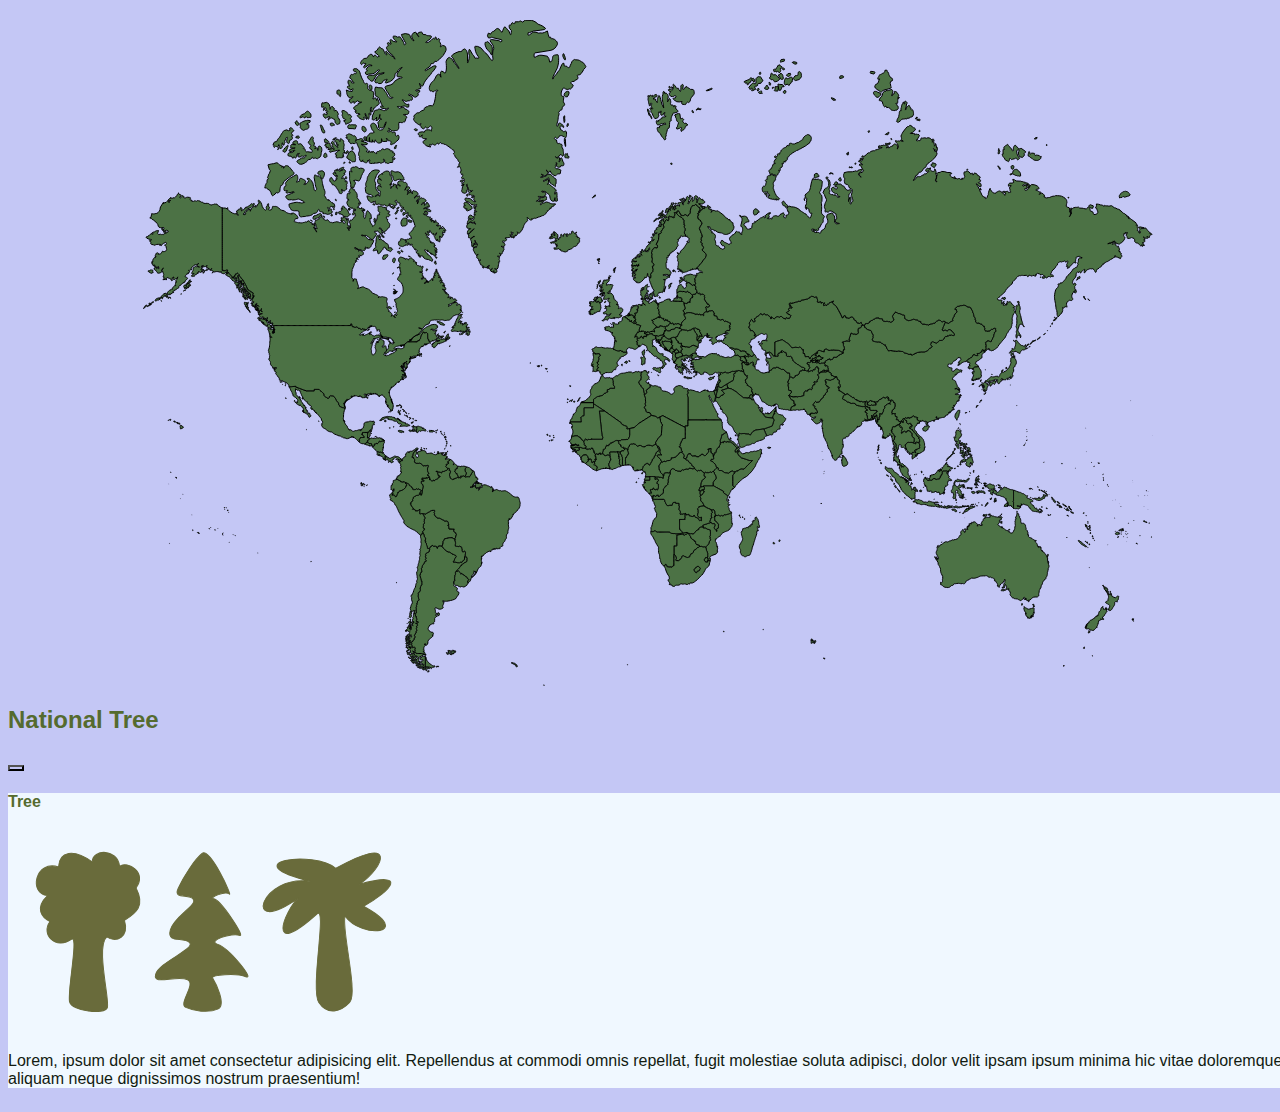
==== world/world.html @ 825cdc4c "tree names" ====
<!DOCTYPE html>
<html lang="en">
<head>
    <meta charset="UTF-8">
    <meta http-equiv="X-UA-Compatible" content="IE=edge">
    <meta name="viewport" content="width=device-width, initial-scale=1.0">
    <title>Trees of the World!</title>
    <link href="https://cdn.jsdelivr.net/npm/bootstrap@5.1.3/dist/css/bootstrap.min.css" rel="stylesheet" integrity="sha384-1BmE4kWBq78iYhFldvKuhfTAU6auU8tT94WrHftjDbrCEXSU1oBoqyl2QvZ6jIW3" crossorigin="anonymous">
    <link rel="stylesheet" href="worldStyle.css" />
</head>
<body>
        <div class="worldMap">
            <?xml version="1.0" encoding="UTF-8" standalone="no"?>
            <!-- Created for MapSVG plugin: http://mapsvg.com -->
            <svg
   xmlns:mapsvg="http://mapsvg.com"
   xmlns:dc="http://purl.org/dc/elements/1.1/"
   xmlns:rdf="http://www.w3.org/1999/02/22-rdf-syntax-ns#"
   xmlns:svg="http://www.w3.org/2000/svg"
   xmlns="http://www.w3.org/2000/svg"
   mapsvg:geoViewBox="-169.110266 83.600842 190.486279 -58.508473"
   class="map">
 
  <path
     d="m 479.68275,331.6274 -0.077,0.025 -0.258,0.155 -0.147,0.054 -0.134,0.027 -0.105,-0.011 -0.058,-0.091 0.006,-0.139 -0.024,-0.124 -0.02,-0.067 0.038,-0.181 0.086,-0.097 0.119,-0.08 0.188,0.029 0.398,0.116 0.083,0.109 10e-4,0.072 -0.073,0.119 z"
     title="Andorra"
     id="AD" />
  <path
     d="m 632.89475,388.8674 0.184,0.251 0.026,1.701 0.042,0.121 -0.098,0.018 -0.11,0.129 -0.129,0.199 -0.177,0.103 -0.142,0.116 -0.134,0.144 -0.12,0.031 -0.155,-0.183 -0.107,-0.187 0.026,-0.041 0.075,-0.013 0.028,-0.097 -0.045,-0.14 -0.105,-0.053 -0.132,-0.004 -0.127,0.063 -0.135,0.124 -0.076,0.133 -0.011,0.267 0.035,0.3 -10e-4,0.146 -0.074,0.181 -0.026,0.266 0.053,0.206 0.048,0.123 0.005,0.104 -0.126,0.328 0.109,0.062 0.361,0.023 0.106,0.222 0.072,0.152 -0.02,0.09 -0.256,0.067 -0.322,0.074 -0.231,-0.021 -0.418,0.1 -0.223,0.154 0.065,0.096 0.077,0.074 0.035,0.203 -0.065,0.288 -0.118,0.279 -0.147,0.348 -0.17,0.399 -0.233,0.6 -0.197,0.471 -0.021,0.339 0.005,0.221 -0.022,0.441 -0.187,0.243 -0.042,0.007 -0.223,-0.029 -0.075,-0.01 -0.213,-0.028 -0.33,-0.043 -0.429,-0.057 -0.507,-0.066 -0.565,-0.075 -0.604,-0.08 -0.625,-0.082 -0.624,-0.082 -0.605,-0.08 -0.565,-0.074 -0.507,-0.067 -0.428,-0.057 -0.33,-0.043 -0.213,-0.028 -0.075,-0.01 -0.236,-0.031 -0.127,-0.164 -0.154,-0.198 -0.155,-0.199 -0.154,-0.199 -0.154,-0.199 -0.154,-0.199 -0.154,-0.199 -0.154,-0.199 -0.154,-0.199 -0.154,-0.2 -0.154,-0.199 -0.155,-0.2 -0.154,-0.2 -0.154,-0.2 -0.154,-0.2 -0.154,-0.2 -0.154,-0.2 -0.104,-0.134 -0.057,-0.151 -0.011,-0.396 0,-0.087 0.104,-0.16 0.05,0.114 0.116,0.155 0.197,-0.038 0.092,0.026 0.068,0.549 0.145,0.195 0.176,0.078 0.597,0.043 0.371,-0.074 0.731,-0.358 0.384,-0.129 1.062,0.022 0.851,0.149 1.325,0.088 0.257,-0.023 0.715,-0.288 0.438,-0.254 0.261,-0.073 0.172,-0.246 0.113,-0.32 0.101,-0.209 0.129,-0.1 0.122,-0.178 0.099,-0.289 0.246,-0.292 0.986,-0.711 0.576,-0.602 0.051,-0.195 0.313,-0.292 0.251,-0.32 1.175,-0.916 0.235,-0.379 0.139,-0.425 0.017,-0.03 0.101,-0.018 0.144,0.064 0.015,0.318 -0.053,0.3 -0.006,0.318 -0.021,0.172 0.109,0.141 0.186,0.061 0.081,-0.007 0.048,-0.071 z m -0.046,1.283 0.017,-0.133 -0.029,-0.069 -0.12,-0.009 -0.05,0.115 -0.017,0.165 0.083,0.014 0.116,-0.083 z m -5.096,2.438 -0.025,0.06 -0.079,-0.005 -0.198,-0.054 -0.064,-0.086 0.124,-0.103 0.055,-0.005 0.079,0.108 0.108,0.085 z m -3.181,0.564 -0.208,0.017 -0.188,-0.116 0.397,-0.155 0.107,-0.07 0.116,-0.143 0.093,0.123 -0.103,0.193 -0.073,0.083 -0.141,0.068 z m -2.008,-0.091 -0.047,0.022 -0.05,-0.165 0.003,-0.052 0.129,-0.075 0.079,0.135 -0.114,0.135 z m 3.679,0.34 10e-4,0.104 -0.285,-0.03 -0.076,0.054 -0.234,-0.03 -0.229,-0.075 0.155,-0.125 0.404,-0.147 0.168,0.134 0.096,0.115 z"
     title="United Arab Emirates"
     id="AE" data-bs-toggle="modal" data-bs-target="#exampleModal" data-backdrop="false" data-bs-country="United Arab Emirates's" data-bs-tree="Ghaf tree (Prosopis cineraria)" class="countryHover" />
  <path
     d="m 685.07675,350.8434 -0.144,0.023 -0.204,-0.084 -0.08,-0.128 -0.034,-0.018 -0.162,0.084 -0.309,0.106 -0.524,0.277 0.012,0.071 0.341,0.281 0.08,0.093 0.042,0.029 -0.309,0.135 -0.664,0.304 -0.437,0.248 -0.104,0.009 -0.264,-0.104 -0.39,-0.124 -0.104,0.002 -0.9,0.021 -0.827,0.046 -0.344,0.06 -0.639,0.057 -0.402,0.02 -0.257,0.096 -0.281,0.126 -0.292,0.082 -0.217,0.027 -0.261,0.118 -0.172,0.234 -0.491,0.346 -0.276,0.167 -0.139,0.189 -0.158,0.018 -0.27,-0.034 -0.209,0.204 -0.231,0.292 -0.423,0.423 -0.225,0.171 -0.134,0.276 0.099,0.143 0.344,0.214 0.154,0.202 0.084,0.16 0.157,0.41 0.1,0.403 0.148,0.174 0.043,0.295 0.038,0.181 -0.081,0.129 -0.074,0.143 0,0.136 0.089,0.14 0.078,0.124 0.043,0.099 -0.053,0.11 -0.157,0.168 -0.08,0.172 -0.174,0.287 -0.272,0.196 -0.18,0.142 -0.191,0.3 -0.316,0.333 -0.133,0.278 -0.139,0.153 -0.143,0.082 0.037,0.15 0.124,0.187 0.205,0.209 -0.009,0.325 -0.01,0.234 0.007,0.283 -0.112,0.238 -0.57,0.228 -0.546,0.1 -0.669,0.006 -0.253,-0.036 -0.202,-0.05 -0.726,-0.256 -0.295,0.151 -0.061,0.369 0.53,0.598 0.217,0.333 0.241,0.556 0.18,0.286 -0.064,0.268 -0.48,0.304 -0.477,0.285 -0.608,0.059 -0.382,0.102 -0.185,0.147 -0.136,0.623 -0.137,0.228 0.003,0.271 -0.129,0.307 -0.195,0.197 -0.137,0.322 0.043,0.609 0.064,1.03 -0.259,0.324 -0.292,0.328 -0.308,0.234 -0.293,0.108 -0.243,-0.04 -0.192,-0.202 -0.114,-0.17 -0.212,-0.142 -0.216,0.029 -0.217,0.13 -0.347,-0.043 -0.296,-0.13 -0.15,0.014 -0.086,0.131 -0.317,0.28 -0.778,0.425 -0.318,0.031 -0.136,0.106 0.054,0.174 0.139,0.142 0.243,0.1 0.012,0.116 -0.214,0.101 -0.183,0.115 -0.403,0.141 -0.465,0.055 -0.48,-0.082 -0.247,-0.187 -0.292,-0.018 -0.266,0.137 -0.275,0.226 -0.3,0.484 -0.08,0.085 -0.081,0.077 -0.196,0.104 -0.281,0.17 -0.141,0.356 -0.169,0.633 0.04,0.34 0.013,0.589 -0.066,0.413 -0.122,0.271 0.024,0.213 0.186,0.242 -0.075,0.157 -0.156,0.174 -0.151,0.097 -0.605,0.183 -0.829,0.249 -0.548,0.16 -0.815,0.238 -0.238,0.058 -0.496,0.021 -0.257,-0.036 -0.348,-0.01 -0.512,0.009 -0.357,0.065 -0.358,0.119 -0.264,0.15 -0.152,0.148 -0.054,0.071 -0.359,-0.122 -1.131,-0.218 -3.063,0.288 -0.289,-0.055 -1.045,-0.337 -1.347,-0.434 -0.833,-0.269 -1.069,-0.352 0.732,-0.87 0.638,-0.76 0.64,-0.764 0.63,-0.755 0.075,-0.265 0.01,-0.519 -0.166,-0.695 -0.267,-0.317 -0.881,-0.128 -0.661,-0.097 -0.721,-0.105 -0.092,-0.039 -0.082,-0.543 0.035,-0.242 -0.047,-0.469 0.007,-0.362 0.104,-0.595 0.006,-0.269 -0.333,-1.161 -0.186,-0.645 -0.19,-0.667 -0.041,-0.213 -0.004,-0.263 0.442,-0.62 0.137,-0.135 0.259,-0.309 0.162,-0.165 -0.028,-0.113 -0.282,-0.065 -0.426,-0.006 -0.227,-0.094 -0.177,-0.169 -0.07,-0.246 0.116,-0.437 -0.116,-0.851 0.237,-0.422 0.204,-0.295 0.692,-0.042 -0.24,-0.334 -0.116,-0.194 -0.074,-0.056 -0.028,-0.089 0.037,-0.09 0.177,-0.034 0.12,-0.112 0.195,-0.157 0.102,-0.068 0.018,-0.191 0.093,-0.134 0.14,-0.169 0.111,-0.192 -0.028,-0.225 0.102,-0.27 0.047,-0.17 0.074,-0.147 -0.065,-0.214 -0.056,-0.181 -0.018,-0.215 0.111,-0.057 0.14,-0.079 0.027,-0.17 0.074,-0.215 0.056,-0.171 0.093,-0.135 0.01,-0.137 -0.056,-0.227 0.231,-0.034 0.093,0.125 0.124,0.162 0.339,0.302 0.22,0.088 0.277,0.044 0.341,-0.041 0.272,-0.057 0.128,0.015 0.297,0.219 0.347,0.307 0.111,0.137 0.052,0.209 0.102,0.062 0.222,-0.207 0.214,-0.068 0.197,0.039 0.217,0.023 0.218,-0.076 0.097,-0.055 0.379,-0.268 0.344,-0.204 0.214,-0.125 0.077,-0.42 0.099,-0.239 0.141,-0.139 -0.052,-0.173 -0.059,-0.132 -0.06,-0.179 0.06,-0.095 0.137,-0.042 0.344,0 0.605,-0.189 0.504,-0.189 0.466,-0.154 0.212,-0.025 0.201,0.026 0.092,-0.045 0.025,-0.147 0.114,-0.155 0.259,-0.126 0.487,-0.267 0.43,-0.397 0.153,-0.302 0.104,-0.441 0.201,-0.682 0.222,-0.749 0.082,-0.331 0.094,-0.255 0.38,-0.215 0.388,-0.156 0.601,-0.031 0.705,-0.016 0.149,-0.411 0.093,-0.35 0.117,-0.181 0.171,-0.147 0.06,-0.029 0.38,0.215 0.583,0.329 0.679,0.164 0.341,0.082 0.142,-0.013 0.857,-0.08 0.677,0.128 0.355,0.35 0.349,0.089 0.342,-0.169 0.212,-0.031 0.082,0.109 0.17,0.046 0.26,-0.017 0.15,0.097 0.016,0.097 0.02,0.112 0.192,0.266 0.347,0.323 0.308,0.078 0.405,-0.251 0.137,0.029 0.067,-0.081 0.041,-0.183 0.245,-0.172 0.448,-0.161 0.254,-0.144 0.091,-0.119 0.151,-0.034 0.165,0.036 0.118,-0.045 0.041,-0.113 0.047,-0.049 0.084,-0.04 0.075,-0.02 0.136,0.031 0.251,0.206 0.366,0.38 0.238,0.174 0.109,-0.029 0.14,-0.117 0.171,-0.202 0.042,-0.292 -0.085,-0.381 0.058,-0.308 0.203,-0.234 0.375,-0.144 0.547,-0.055 0.336,0.033 0.124,0.121 0.168,0.066 0.211,0.013 0.194,-0.137 0.175,-0.289 0.01,-0.357 -0.155,-0.427 0.042,-0.136 0.067,-0.059 0.21,-0.155 0.293,-0.321 0.283,-0.414 0.273,-0.508 0.337,-0.314 0.401,-0.121 0.486,0.138 0.573,0.396 0.215,0.486 -0.14,0.577 -0.012,0.316 0.116,0.059 0.196,-0.016 0.275,-0.09 0.18,-0.005 0.085,0.082 -0.005,0.162 -0.096,0.243 -0.115,0.681 -0.071,0.588 -0.071,0.577 -0.061,0.506 0.109,0.394 0.166,0.594 0.187,0.392 0.191,0.125 0.192,0.045 0.191,-0.035 0.393,-0.252 0.593,-0.468 0.576,-0.288 0.838,-0.162 0.281,-0.503 0.388,-0.333 0.886,-0.495 0.481,-0.19 0.277,-0.032 0.346,0.089 0.079,0.032 0.068,0.024 0.179,0.041 0.037,0.151 -0.047,0.163 -0.191,0.134 -0.061,0.104 0.073,0.078 0.27,0.027 0.559,-0.181 0.362,-0.116 0.251,-0.046 0.101,-0.151 0.158,-0.152 0.251,-0.011 0.269,0.081 0.223,0.047 0.379,-0.043 0.2,0.132 0.28,0.249 0.126,0.155 z"
     title="Afghanistan"
     id="AF" data-bs-toggle="modal" data-bs-target="#exampleModal" data-backdrop="false" data-bs-country="Afghanistan's" data-bs-tree="Mulberry (Morus nigra)" class="countryHover" />
  <path
     d="m 301.68975,414.7024 -0.09,0.116 -0.313,-0.047 -0.063,-0.145 -0.014,-0.102 0.196,-0.207 0.221,0.088 0.085,0.098 0.063,0.02 -10e-4,0.083 -0.024,0.061 -0.06,0.035 z m -0.087,-1.572 -0.042,0.077 -0.229,-0.139 -0.07,-0.261 0.007,-0.055 0.039,-0.029 0.091,0.05 0.121,0.019 0.077,0.085 0.006,0.253 z"
     title="Antigua and Barbuda"
     id="AG" data-bs-toggle="modal" data-bs-target="#exampleModal" data-backdrop="false" data-bs-country="Antigua and Barbuda's" data-bs-tree="Whitewood (Bucida buceras)" class="countryHover" />
  <path
     d="m 298.08375,411.2344 -0.446,0.148 0.018,-0.085 0.358,-0.203 0.13,0.014 z"
     title="Anguilla"
     id="AI" />
  <path
     d="m 531.20475,331.4604 0.111,0.086 0.231,0.374 0.153,0.33 0.303,0.114 0.168,0.128 0.217,0.195 0.104,0.195 0.148,0.597 0.017,0.36 -0.043,0.164 -0.036,0.043 -0.135,0.584 0.032,0.297 -10e-4,0.196 -0.114,0.077 -0.076,0.123 0.123,0.484 -0.015,0.207 0.006,0.236 0.221,0.538 0.131,0.166 0.116,0.079 0.15,0.494 0.088,0.085 0.363,-0.047 0.178,0.055 0.071,0.117 0.016,0.08 -0.024,0.276 0.09,0.212 0.121,0.218 0,0.133 -0.082,0.218 -0.145,0.253 -0.192,0.098 -0.212,0.082 -0.102,0.197 -0.051,0.209 -0.095,0.155 -0.058,0.17 -0.091,0.346 -0.021,0.125 -0.143,0.127 -0.222,0.052 -0.2,0.011 -0.134,0.059 -0.069,0.118 -0.127,0.095 -0.076,0.042 0,0.105 0.092,0.219 0.105,0.178 0.003,0.142 -0.052,0.04 -0.163,-0.018 -0.034,0.052 -0.018,0.16 -0.043,0.135 -0.067,0.083 -0.116,0.09 -0.213,-0.029 -0.2,-0.136 -0.104,-0.042 -0.06,0.004 -0.016,-0.333 -0.087,-0.259 -0.316,-0.625 -1.031,-0.608 -0.243,-0.274 -0.106,-0.231 -0.107,-0.218 0.102,-0.006 0.101,0.055 0.129,0.067 0.053,-0.109 -0.056,-0.239 -0.266,-0.558 -0.02,-0.154 0.13,-0.468 0.217,-0.527 -0.014,-0.64 0.067,-0.485 -0.075,-0.315 -0.036,-0.386 0.159,-0.515 0.137,-0.127 0.084,-0.164 0.005,-0.55 -0.307,-0.258 -0.353,-0.048 0.008,-0.187 0.044,-0.297 -0.025,-0.099 0.026,-0.17 -0.086,-0.226 -0.14,-0.164 0.135,-0.289 0.198,-0.351 0.184,-0.278 0.223,-0.29 0.149,-0.278 0.159,-0.241 0.138,-0.073 0.068,0.051 0.037,0.105 -0.009,0.31 0.047,0.107 0.095,0.079 0.201,-0.039 0.222,-0.077 0.3,-0.164 z"
     title="Albania"
     id="AL" data-bs-toggle="modal" data-bs-target="#exampleModal" data-backdrop="false" data-bs-country="Albania's" data-bs-tree="Olive (Olea europaea)" class="countryHover" />
  <path
     d="m 605.37075,344.8974 -0.485,-0.021 -0.414,0.156 -0.156,-0.031 -0.104,-0.277 -0.089,-0.225 -0.264,-0.579 0.071,-0.237 -0.147,-0.137 -0.354,-0.247 -0.091,-0.102 0.05,-0.141 0.035,-0.257 -0.034,-0.208 -0.096,-0.063 -0.177,-0.004 -0.215,0.052 -0.432,0.201 -0.3,-0.128 -0.173,-0.129 -0.101,-0.108 -0.225,0.09 -0.055,-0.043 -0.012,-0.268 -0.068,-0.145 -0.135,-0.169 -0.126,-0.081 -0.461,0.167 -0.277,0.057 -0.097,-0.156 -0.487,-0.514 -0.451,-0.395 -0.31,-0.163 -0.312,0.017 -0.484,0.079 -0.178,-0.033 -0.422,-0.172 -0.352,-0.205 0.048,-0.085 0.074,-0.062 -0.089,-0.267 -0.196,-0.43 0.021,-0.135 -0.062,-0.186 -0.068,-0.141 0.276,-0.337 0.126,-0.271 0.028,-0.265 -0.074,-0.275 -0.182,-0.499 -0.112,-0.145 -0.208,-0.136 -0.175,-0.222 -0.044,-0.157 0.147,-0.031 0.429,-0.004 0.416,-0.054 0.326,-0.104 0.472,-0.087 0.194,-0.078 0.227,-0.037 0.689,0.083 0.258,-0.064 0.776,-0.012 0.02,-0.033 -0.105,-0.106 10e-4,-0.04 0.462,-0.067 0.072,-0.05 0.06,0.168 0.174,0.187 0.189,0.075 0.102,0.103 0.005,0.078 -0.335,0.095 -0.023,0.047 0.022,0.046 0.1,0.023 0.47,0.234 0.268,0.005 0.141,0.071 0.07,0.14 0.224,0.19 0.179,0.184 0.011,0.063 -0.034,0.093 -0.5,0.359 -0.063,0.124 -0.008,0.131 0.219,0.389 0.323,0.424 0.466,0.322 0.643,0.349 0.008,0.216 -0.102,0.256 -0.087,0.174 -0.04,0.118 -0.078,0.049 -0.64,-0.011 -0.096,0.042 -0.042,0.05 -0.003,0.042 0.23,0.078 0.359,0.273 0.207,0.265 0.215,0.116 0.241,0.211 0.193,0.196 0.301,0.254 0.335,-0.083 0.448,0.226 0.019,0.153 -0.028,0.137 -0.282,0.149 -0.035,0.062 0,0.052 0.037,0.073 0.165,0.122 0.195,0.181 0.219,0.27 -0.098,0.081 -0.205,0.012 -0.159,-0.033 -0.056,0.055 0.003,0.088 0.208,0.205 0.041,0.149 -0.009,0.259 0.014,0.329 z m -4.117,-7.736 0.014,-0.099 -0.021,-0.089 -0.075,-0.028 -0.092,0.023 -0.007,0.099 0.028,0.094 0.093,0.042 0.06,-0.042 z m 1.484,1.519 -0.107,0.061 -0.1,-0.027 0,-0.152 0.072,-0.061 0.083,0.003 0.079,0.055 -0.027,0.121 z"
     title="Armenia"
     id="AM" />
  <path
     d="m 511.58375,475.8564 -0.043,0.045 -0.308,0.124 -0.331,0.116 -0.435,0.472 -0.22,0.204 -0.064,0.051 -0.199,0.113 -0.144,0.097 0.005,0.053 0.096,0.062 0.098,0.102 -0.01,0.771 -0.042,0.76 -0.054,0.064 -0.276,0.025 -0.367,0.053 -0.117,0.034 -0.041,-0.075 -0.123,-0.278 0.069,-0.264 0.074,-0.197 -0.083,-0.401 -0.187,-0.357 -0.198,-0.453 -0.061,-0.087 0.167,-0.146 0.251,-0.32 0.105,-0.166 0.291,-0.037 0.108,-0.116 0.077,-0.186 0.03,-0.108 0.328,-0.088 0.394,-0.157 0.218,-0.172 0.221,-0.11 0.14,-0.004 0.092,0.045 0.253,0.298 0.215,0.188 0.071,0.045 z m 30.573,17.559 0.062,0.372 0.061,0.517 0.043,0.372 0.044,0.167 0.015,0.089 -0.049,0.096 -0.04,0.223 -0.079,0.198 -0.044,0.138 0.037,0.254 -0.03,0.364 -0.031,0.385 -0.01,0.371 0.105,0.664 -0.015,0.204 -0.131,0.348 -0.099,0.264 -0.064,0.306 -0.012,0.16 0.24,0.452 -0.014,0.09 -0.184,0.028 -0.152,0.008 -0.582,0 -0.834,0 -0.834,0 -0.834,0 -0.767,0 -0.734,0 -0.647,0 0,0.446 0,0.92 0,0.921 0,0.922 0,0.924 0,0.925 0,0.926 0,0.927 0,0.929 0,0.671 0.169,0.892 0.31,0.972 0.121,0.09 0.312,0.179 0.433,0.366 0.243,0.277 0.494,0.481 0.657,0.614 0.633,0.551 0.559,0.486 -0.877,0.171 -1.247,0.242 -0.841,0.164 -1.021,0.199 -0.68,0.125 -0.847,0.155 -0.135,-0.003 -0.227,-0.107 -0.49,-0.021 -0.576,0.148 -0.457,0.04 -0.338,-0.068 -0.33,-0.129 -0.322,-0.191 -0.557,-0.07 -0.793,0.052 -0.764,-0.037 -0.736,-0.126 -0.526,-0.05 -0.317,0.027 -0.34,-0.041 -0.363,-0.109 -0.303,-0.185 -0.364,-0.39 -0.285,-0.372 -0.074,-0.053 -0.09,-0.057 -0.089,-0.017 -0.808,-0.01 -0.767,-0.009 -0.439,-10e-4 -1.074,-0.001 -1.074,-10e-4 -1.074,-0.002 -1.074,-0.001 -1.074,-0.002 -1.074,-10e-4 -1.074,-0.002 -1.074,-10e-4 -0.57,-10e-4 -0.53,0.03 -0.585,0.032 -0.084,-0.014 -0.139,-0.045 -0.095,-0.082 -0.315,-0.211 -0.274,-0.16 -0.373,-0.27 -0.241,-0.295 -0.203,-0.094 -0.359,-0.053 -0.27,-0.052 -0.22,-0.012 -0.387,0.139 -0.292,0.138 -0.208,0.133 -0.361,0.152 -0.304,0.152 -0.53,-0.02 -0.115,0.022 -0.295,-0.01 -0.278,-0.133 -0.282,0.012 -0.313,0.169 -0.448,0.066 0.104,-1.103 0.109,-0.487 0.003,-0.582 -0.064,-1.504 -0.077,-0.207 -0.052,-0.242 0.277,-0.184 0.141,-0.141 0.191,-0.249 0.136,-0.349 0.16,-0.768 0.582,-1.763 0.276,-1.723 0.35,-0.814 0.131,-0.912 0.974,-1.175 0.24,-0.721 0.504,-0.353 0.713,-0.376 0.508,-0.669 0.246,-0.463 0.28,-0.887 -0.003,-0.925 0.178,-1.233 -0.039,-0.354 -0.266,-0.49 -0.049,-0.35 -0.247,-0.344 -0.264,-0.26 -0.124,-0.464 -0.458,-0.731 -0.125,-0.487 -0.219,-0.35 -0.035,-0.431 -0.115,-0.456 -0.224,-0.45 -0.209,-0.515 0,-0.161 0.136,-0.194 0.129,-0.063 -0.043,0.098 -0.086,0.115 0.021,0.089 0.856,-0.902 0.054,-0.176 -0.029,-0.197 -0.004,-0.241 0.034,-0.28 -0.808,-1.661 -0.641,-1.542 -0.109,-0.779 -0.848,-1.023 -0.334,-0.665 -0.19,-0.466 -0.143,-0.176 0.054,-0.089 0.218,-0.023 0.486,-0.108 0.666,-0.118 0.615,-0.27 0.164,-0.12 0.326,-0.024 0.332,0.072 0.123,-0.052 0.07,-0.004 0.779,0 0.324,-0.018 0.601,0.005 0.379,0.022 0.216,0.03 0.583,0.047 0.728,-0.011 0.257,-0.024 0.954,-0.016 0.942,-0.016 0.847,-0.014 0.936,0.003 0.716,0.002 0.326,0.097 0.296,0.184 0.135,0.167 0.064,0.074 0.088,0.176 0.162,0.14 0.058,0.216 -0.047,0.293 0.023,0.353 0.094,0.412 0.197,0.432 0.298,0.454 0.13,0.36 -0.039,0.267 0.092,0.282 0.222,0.297 0.162,0.157 0.094,0.119 0.252,0.456 0.467,0.728 0.35,0.546 0.123,0.065 0.179,-0.023 0.38,-0.054 0.376,-0.011 0.269,0.112 0.108,-0.019 0.405,-0.217 0.402,-0.066 0.42,-0.09 0.219,-0.092 0.255,0 0.687,0.175 0.13,0.009 0.556,0 0.556,-0.098 0.082,-0.732 0.005,-0.145 0.134,-0.275 0.17,-0.24 0.021,-0.229 -0.01,-0.313 0.123,-0.379 0.373,-0.302 0.603,-0.143 0.343,-0.028 0.541,-0.084 0.82,-0.085 0.303,0.011 0.024,0.043 -0.174,0.524 -0.003,0.171 0.063,0.173 0.139,0.094 0.851,0.01 0.784,0.01 0.899,0.033 0.674,0.024 0.086,0.026 0.068,0.039 0.1,0.26 -0.022,0.508 -0.15,0.742 0.058,0.694 0.267,0.646 0.027,0.993 -0.094,0.593 -0.119,0.748 -0.046,0.849 0.122,0.355 0.258,0.371 0.394,0.389 0.305,0.503 0.216,0.619 0.078,0.39 -0.058,0.161 0.004,0.278 0.067,0.396 -0.075,0.263 -0.216,0.129 -0.072,0.178 0.109,0.342 0.027,0.311 0.085,0.119 0.062,0.086 0.102,0.013 0.219,-0.111 0.262,-0.207 0.21,-0.087 0.296,0.011 0.416,0.059 0.734,0.021 0.226,-0.037 0.683,-0.279 0.179,-0.021 0.27,0.026 0.383,0.083 0.386,0.017 0.188,-0.086 0.017,-0.113 0.06,-0.147 0.104,-0.055 z"
     title="Angola"
     id="AO" data-bs-toggle="modal" data-bs-target="#exampleModal" data-backdrop="false" data-bs-country="Angola's" data-bs-tree="Baobab (Adansonia digiata)" class="countryHover" />
  <path
     d="m 299.06575,526.5414 0.071,0.083 -0.001,0.087 0.237,0.178 0.474,0.271 0.444,0.523 0.414,0.777 0.389,0.576 0.363,0.372 0.334,0.264 0.305,0.154 0.163,0.125 0.021,0.096 0.285,0.199 0.549,0.303 0.347,0.303 0.146,0.302 0.542,0.313 0.939,0.322 0.683,0.154 0.426,-0.014 0.611,0.257 0.796,0.53 0.486,0.368 0.175,0.205 0.521,0.333 1.3,0.689 0.573,0.173 0.272,0.158 0.161,0.2 0.159,0.062 0.157,-0.078 0.326,0.072 0.496,0.222 0.388,0.269 0.499,0.593 0.159,0.237 0.067,0.212 -0.024,0.187 -0.152,0.2 -0.28,0.212 -0.083,0.093 -0.006,0.089 -0.071,0.179 -0.232,0.382 -0.059,0.178 -0.013,0.132 -0.147,0.144 -0.391,0.266 -0.081,0.129 -0.02,0.139 -0.049,0.083 -0.053,0.035 -0.075,0.139 -0.061,0.231 -0.006,0.296 0.048,0.362 -0.01,0.117 -0.086,0.062 -0.049,0.084 -0.017,0.169 -0.074,0.124 -0.129,0.079 -0.048,0.09 0.034,0.103 -0.095,0.101 -0.224,0.1 -0.137,0.146 -0.051,0.191 -0.125,0.171 -0.199,0.151 -0.065,0.201 0.104,0.372 1.226,-0.129 0.999,0.136 1.182,0.358 0.784,0.125 0.387,-0.108 0.287,0.015 0.187,0.139 0.251,0.028 0.315,-0.082 0.261,0.063 0.206,0.208 0.187,-0.052 0.168,-0.31 0.193,-0.227 0.218,-0.142 0.271,-0.043 0.325,0.057 0.259,0.114 0.194,0.171 0.211,-0.005 0.229,-0.181 0.11,-0.217 -0.01,-0.253 0.091,-0.181 0.191,-0.109 0.129,-0.147 0.067,-0.186 0.227,-0.113 0.387,-0.041 0.203,-0.091 0.018,-0.141 0.114,-0.13 0.211,-0.119 0.145,-0.148 0.078,-0.177 0.127,-0.112 0.178,-0.045 0.198,-0.373 0.217,-0.698 0.129,-0.942 0.045,-1.333 0.219,10e-4 0.102,0.099 0.162,0.051 0.17,-0.112 0.145,-0.052 0.229,-0.004 0.124,-0.126 0.145,-0.02 0.099,0.068 0.096,0.083 0.204,0.019 0.162,0.216 0.178,0.066 0.076,0.248 0.115,0.653 0.214,0.386 0.212,0.44 0.008,0.196 -0.119,0.198 -0.02,0.285 -0.074,0.697 -0.025,0.257 0.074,0.175 0.027,0.245 -0.115,0.299 -0.224,0.448 -0.217,0.121 -0.056,0.005 -0.294,0.259 -0.207,0.097 -0.12,-0.065 -0.137,0.112 -0.154,0.291 -0.188,0.13 -0.34,0.072 -0.102,0.034 -0.198,-0.01 -0.17,0.072 -0.142,0.155 -0.151,0.058 -0.161,-0.039 -0.146,0.057 -0.131,0.153 -0.076,0.166 -0.021,0.179 -0.128,0.122 -0.236,0.065 -0.082,0.09 0.015,0.125 -0.106,0.097 -0.399,0.102 -0.289,0.18 -0.178,0.259 -0.188,0.163 -0.296,0.1 -0.402,0.264 -0.058,0.163 0.153,0.15 0.055,0.134 -0.043,0.117 -0.125,0.016 -0.208,-0.085 -0.148,-0.018 -0.088,0.05 -0.042,0.094 0.005,0.138 -0.074,0.094 -0.154,0.05 -0.097,0.114 -0.041,0.179 -0.193,0.226 -0.344,0.272 -0.271,0.367 -0.199,0.462 -0.232,0.304 -0.266,0.146 -0.183,0.208 -0.1,0.27 -0.284,0.418 -0.466,0.568 -0.423,0.39 -0.38,0.212 -0.213,0.24 -0.047,0.267 -0.246,0.305 -0.445,0.342 -0.126,0.154 -0.104,0.126 -0.015,0.22 -0.173,0.289 -0.333,0.359 -0.116,0.311 0.151,0.393 0.022,0.477 -0.066,0.191 -0.146,0.065 -0.033,0.123 0.079,0.182 0.004,0.239 -0.07,0.297 -0.154,0.34 -0.239,0.383 -0.058,0.256 0.124,0.129 0.061,0.137 -0.002,0.146 -0.051,0.211 -0.099,0.277 -0.15,0.206 -0.201,0.134 -0.061,0.17 0.081,0.205 0.011,0.214 -0.058,0.223 0.034,0.217 0.126,0.211 -0.009,0.241 -0.219,0.495 -0.053,0.306 0.137,1.313 -0.083,0.184 -0.139,0.212 -0.165,0.016 -0.188,-0.037 -0.136,0.132 -0.085,0.583 -0.259,1.264 0.046,0.301 0.208,0.489 0.076,0.312 0.058,0.235 0.046,0.446 -0.121,0.201 -0.112,0.035 -0.141,0.113 0.167,0.545 0.133,0.251 0.38,0.516 1.459,0.718 0.605,0.424 0.685,0.579 0.374,0.596 0.033,0.492 -0.547,0.737 -0.061,0.62 0.112,0.437 0.198,0.406 0.53,0.528 0.39,0.194 0.527,-0.021 0.09,0.148 0.054,0.13 0.083,1.075 -0.01,0.405 -0.155,0.372 -1.012,1.714 -0.864,1.052 -0.313,0.583 -0.111,0.625 -0.277,0.298 -1.498,0.948 -2.324,0.849 -1.878,0.442 -0.427,0.149 -3.019,0.487 -0.584,0.068 -0.76,-0.043 -0.617,0.065 -0.688,-0.133 -0.614,-0.153 -0.344,-0.38 -0.408,-0.047 -0.111,0.19 0.199,0.485 -0.097,0.585 0.121,0.334 0.241,0.067 0.232,0.173 0.205,0.232 -0.353,0.024 0.137,0.185 0.151,0.108 -0.017,0.387 -0.137,0.934 -0.344,0.2 -0.092,0.054 -0.104,0.202 -0.219,0.898 -0.07,0.584 0.094,0.377 0.413,0.794 -0.156,0.517 -0.261,0.281 -1.131,0.579 -0.452,0.232 -0.712,0.159 -1.147,0.027 -0.424,-0.036 -0.983,-0.528 -0.73,-0.316 -0.668,-0.251 -0.65,-0.15 0.093,-0.076 0.043,-0.136 -0.183,-0.076 -0.133,-0.017 -0.428,0.273 -0.18,0.279 -0.052,0.245 -0.009,0.588 0.076,0.495 0.308,1.223 0.032,0.667 -0.146,0.844 0.204,0.498 0.248,0.225 0.557,0.223 0.216,0.152 0.238,-0.024 0.073,0.059 -0.035,0.109 -0.14,0.215 0.009,0.227 0.422,0.067 0.438,-0.046 0.459,-0.101 0.108,-0.158 0.003,-0.33 -0.538,-0.058 0.068,-0.123 0.408,-0.134 0.534,-0.219 0.273,-0.041 0.186,0.147 0.125,0.135 0.154,0.355 0.096,0.469 0.004,0.565 -0.064,0.533 -0.076,0.189 -0.135,0.227 -0.96,0.29 -0.269,-0.076 -0.25,-0.403 -0.079,-0.417 -0.214,-0.281 -0.459,-0.223 -0.457,0.068 -0.453,0.387 -0.445,0.125 -0.158,0.353 1.116,0.572 0.527,0.16 0.172,-0.006 0.171,0.075 -0.159,0.213 -0.159,0.132 -0.794,0.292 -0.35,0.204 -0.409,0.402 -0.573,0.879 -0.176,0.192 -0.088,0.224 -0.059,0.609 0.186,1.015 -0.196,0.426 0.121,0.474 -0.068,0.317 -0.2,0.457 -0.804,0.723 -0.143,0.53 0.279,0.313 -0.019,0.274 -0.093,0.249 -0.334,-0.003 -1.214,-0.167 -0.442,0.272 -0.41,0.333 -0.112,0.159 -0.145,0.1 -0.835,0.178 -0.165,0.118 -0.888,1.275 -0.38,0.794 -0.459,0.782 -0.12,0.332 -0.026,0.461 0.064,0.416 0.064,0.307 0.16,0.395 0.336,0.451 1.711,1.847 0.355,0.162 1.83,0.199 0.406,0.259 0.237,0.412 0.087,0.364 -0.105,0.924 -0.109,0.29 -0.202,0.264 -0.433,0.34 -0.518,0.181 0.148,0.129 0.21,-0.019 0.458,-0.11 0.198,0.11 0.15,0.367 -0.287,0.148 -0.087,0.179 -0.207,0.271 -1.056,1.084 -0.569,0.325 -0.523,0.437 -0.702,0.443 -0.275,0.255 -0.372,0.536 -0.569,0.585 -0.614,1.261 -0.024,0.245 0.089,0.164 -0.341,2.231 -0.119,0.264 -0.247,0.282 -0.65,0.466 -0.313,0.058 -0.414,-0.27 -0.233,-0.282 -0.229,-0.482 -0.276,-0.496 -0.014,0.177 0.096,0.302 -0.065,0.316 -0.706,0.144 -0.187,0.148 0.637,-0.066 0.434,0.096 0.184,0.115 0.165,0.241 0.146,0.29 -0.122,0.161 -0.348,0.133 -0.45,0.245 -0.532,0.443 -0.295,0.514 -0.127,0.37 -0.144,0.748 -0.038,0.496 -0.225,0.382 -0.347,0.345 0.02,0.079 0.235,-0.177 0.188,-0.056 0.162,0.46 0.218,0.923 0.101,0.642 -0.016,0.19 -0.065,0.262 -0.448,0.063 -0.4,-0.008 -0.294,0.112 0.158,0.116 0.27,-0.041 0.373,0.276 0.414,-0.118 0.189,0.185 0.136,0.169 0.634,1.354 0.554,0.841 0.28,0.5 -0.139,0.228 -0.05,-0.303 -0.361,-0.079 -0.352,-0.081 -0.587,-0.217 -0.791,-0.328 -0.792,0 -0.629,-0.277 -0.695,-0.306 -1.467,-0.027 -1.292,-0.019 -1.324,-0.019 -0.847,-0.013 -0.567,-0.008 -0.147,-0.115 0.05,-0.38 -0.21,-0.28 -0.305,-0.338 -0.371,-0.238 -0.184,-0.319 -0.206,-0.358 0.116,-0.317 0.178,-0.769 0.003,-0.338 -0.161,-0.236 -0.049,-0.335 0.049,-0.157 0.145,-0.119 0.087,-0.547 -0.068,-0.535 -0.111,-0.477 -0.147,-0.21 -0.189,-0.1 -0.14,-0.019 -0.31,0.178 -0.514,-0.045 -0.175,0.068 -0.251,0.191 -0.356,0.282 -0.198,-0.098 -0.061,-0.302 -0.132,-0.261 -0.084,-0.23 -0.063,-0.379 -0.105,-0.485 -0.21,-0.573 -0.322,-0.462 -0.018,-0.415 -0.06,-0.52 0.164,-0.505 -0.096,-0.418 -0.201,-0.497 0.062,-0.514 0.198,-0.284 0.062,-0.36 0.916,-0.057 -0.038,-0.483 0.152,-0.39 0.171,-0.353 0.146,-0.16 0.326,-0.14 0.384,-0.203 0.217,-0.232 0.104,-0.208 0.063,-0.268 0.017,-0.285 -0.063,-0.605 0.072,-0.186 0.238,-0.245 0.402,-0.217 0.173,-0.575 -0.099,-0.499 -0.223,-0.395 -0.284,-0.178 -0.025,-0.405 0.128,-0.384 0.167,-0.411 0.199,-0.471 -0.012,-0.329 0.177,-0.192 0.504,-0.428 0.173,-0.418 0.177,-0.113 0.207,-0.05 0.012,-0.236 -0.151,-0.234 -0.024,-0.293 0.018,-0.324 0.046,-0.433 0.235,-0.162 0.348,-0.35 0.093,-0.222 0.012,-0.297 -0.101,-0.612 -0.086,-0.438 -0.044,-0.161 -0.158,-0.296 -0.117,-0.187 0.187,-0.234 0.35,-0.245 0.148,-0.355 -0.136,-0.301 -0.198,-0.159 -0.062,-0.46 0.074,-0.583 0.148,-0.176 0.52,-0.088 0.049,-0.299 0.396,-0.422 -0.012,-0.403 -0.252,-0.247 -0.247,-0.398 -0.182,-0.351 -0.606,-0.192 -0.644,-0.104 -0.087,-0.331 0.025,-0.191 0.299,0.077 0.489,-0.067 0.368,-0.015 0.256,-0.034 0.295,-0.048 0.272,0.139 0.272,-0.087 0.111,-0.521 0.173,-0.277 0.025,-0.26 -0.173,-0.207 -0.317,-0.064 -1.387,-0.164 -0.042,-0.207 0.012,-0.347 0.052,-0.354 0,-0.174 0.126,-0.153 0.144,-0.32 0.101,-0.213 -0.101,-0.276 -0.221,-0.407 0.161,-0.188 0.013,-0.224 -0.05,-0.219 -0.23,-0.243 -0.203,-0.335 0,-0.356 0.238,-0.095 0.158,-0.109 0.037,-0.22 -0.087,-0.271 -0.329,-0.083 -0.438,-0.166 -0.134,-0.139 -0.124,-0.29 0.092,-0.813 -0.046,-0.489 -0.039,-0.27 0.107,-0.208 0.146,-0.187 -0.069,-0.435 -0.13,-0.228 0.046,-0.175 0.123,-0.176 0.107,-0.217 0.092,-0.051 0.138,0.124 0.233,-0.073 0.281,-0.175 0.03,-0.206 -0.056,-0.294 -0.209,-0.738 -0.188,-0.455 0.039,-0.164 0.074,-0.172 -0.059,-0.624 0.019,-0.376 0.014,-1.105 0.021,-0.376 -0.192,-0.384 0.026,-0.359 0.135,-0.262 0.127,-0.354 0.095,-0.313 0.1,-0.141 0.169,-0.07 0.039,-0.171 -0.077,-0.13 -0.218,-0.203 -0.05,-0.248 0.046,-0.19 0.107,-0.11 0.166,0.001 0.125,-0.271 0.036,-0.334 0.026,-0.155 -0.096,-0.195 -0.069,-0.459 -0.065,-0.26 0.077,-0.109 0.107,-0.04 0.189,0.062 0.133,-0.032 0.023,-0.139 0.015,-0.149 0.051,-0.101 0.119,-0.336 0.127,-0.416 0.03,-0.293 -0.045,-0.793 0.067,-0.182 0.136,-0.166 0.189,-0.156 0.249,-0.129 0.309,-0.186 0.38,-0.068 0.154,-0.206 0.107,-0.274 0.03,-0.225 -0.146,-0.156 -0.192,-0.186 -0.091,-0.467 -0.049,-0.431 -0.028,-0.542 -0.191,-0.465 -0.2,-0.522 -0.054,-0.464 0.067,-0.253 0.079,-0.402 -0.084,-0.183 -0.1,-0.327 0.104,-0.256 0.126,-0.397 -0.015,-0.201 -0.1,-0.479 -0.092,-0.268 0.092,-0.286 0.146,-0.267 0.115,-0.143 -0.019,-0.23 0.05,-0.189 0.218,-0.126 0.204,-0.234 0.146,-0.028 0.176,0 0.115,-0.066 0.046,-0.18 0.031,-0.199 0.281,-0.247 0.165,-0.227 0.299,-0.047 0.146,-0.246 0.003,-0.315 -0.034,-0.318 0.1,-0.367 -0.111,-0.56 0.011,-0.296 -0.115,-0.244 0.023,-0.263 -0.062,-0.168 -0.174,-0.063 -0.064,-0.209 0.084,-0.103 0.164,-0.079 0.206,-0.16 0.154,-0.768 0.073,-0.228 0.071,-0.273 -0.009,-0.142 0.099,-0.205 0.124,-0.311 0.195,-0.3 0.111,-0.206 0.108,-0.277 0.031,-0.167 0.138,-0.083 0.159,-0.021 0.187,-0.052 0.077,-0.102 -0.014,-0.148 -0.012,-0.327 -0.056,-0.519 -0.036,-0.667 0.033,-0.438 0.123,-0.439 0.115,-0.238 -0.031,-0.183 -0.031,-0.201 -0.215,-0.11 -0.204,0.095 -0.143,-0.026 -0.183,-0.233 -0.054,-0.247 0.031,-0.337 0.143,-0.21 0.056,-0.264 -0.084,-0.082 -0.18,-0.175 -0.17,-0.602 0.021,-0.512 -0.169,-0.136 -0.079,-0.399 -0.174,-0.143 -0.069,-0.298 -0.054,-0.307 0.023,-0.135 0.182,-0.038 0.103,-0.242 -0.077,-0.135 -0.138,-0.117 -0.176,0.009 -0.158,-0.138 -0.211,-0.577 -0.167,-0.318 0.053,-0.463 0.033,-0.361 0.072,-0.309 0.026,-0.243 0.13,-0.116 0.123,0.053 0.115,-0.027 0.106,-0.197 0.116,-0.124 -0.007,-0.098 -0.069,-0.106 -0.033,-0.187 0.081,-0.223 0.14,-0.509 0.212,-0.56 0.091,-0.209 -0.023,-0.177 0.046,-0.08 0.144,0.089 0.409,-0.098 0.138,-0.248 0.054,-0.221 0.123,-0.124 -0.054,-0.176 -0.169,-0.053 -0.102,-0.083 0.041,-0.2 0.06,-0.459 -0.01,-0.337 -0.154,-0.719 -0.124,-0.71 0.087,-0.237 0.268,-0.324 0.203,-0.146 0.037,-0.185 0.201,-0.834 0.023,-0.455 0.132,-0.251 0.087,-0.472 0.364,-0.406 0.107,-0.269 0.146,-0.026 0.077,-0.087 0.193,-0.299 0.251,-0.307 0.216,-0.155 0.054,-0.242 0.103,-0.33 0.214,-0.547 0.12,-0.381 0.161,-0.137 0.188,-0.498 0.081,-0.292 0.215,-0.12 0.168,-0.034 0.161,0.137 0.169,-0.026 0.154,-0.171 0.37,-0.117 0.167,-0.063 0.077,-0.171 0,-0.3 -0.154,-0.222 -0.313,-0.425 -0.27,-0.475 -0.029,-0.149 -0.002,-0.163 0.046,-0.206 0.129,-0.233 0.324,-0.384 -0.035,-0.274 -0.236,-1.007 -0.087,-0.277 -0.164,-0.513 0.023,-0.203 0.144,-0.566 0.125,-0.228 0.184,-0.042 0.1,-0.076 0.031,-0.101 -0.123,-0.126 -0.054,-0.16 -0.054,-0.228 -0.17,-0.08 -0.098,-0.189 0,-0.277 0.153,-0.361 0.169,-0.101 0.069,-0.16 0.181,-0.146 0.165,-0.113 0.138,-0.209 0.569,-0.256 0.452,-0.199 0.882,-0.38 0.605,-0.261 0.058,-0.18 0.046,-0.123 0.28,-0.917 0.363,-1.183 0.227,-0.74 -0.522,-0.544 0.092,-0.145 0.299,-0.372 0.062,-0.298 0.119,-0.128 0.536,-0.303 0.092,-0.201 0.047,-0.223 0.109,-0.16 0.204,-0.033 0.371,-0.142 0.398,-0.135 0.12,-0.183 0.113,-0.318 0.097,-0.352 0.077,-0.083 0.128,0.009 0.213,0.088 0.112,0.133 0.557,0.422 0.25,0.241 0.238,0.032 0.47,-0.047 0.095,0.011 1.199,0.014 0.183,0.021 0.419,0.103 0.237,0.083 0.165,0.043 0.265,0.13 0.23,0.431 0.129,0.343 0.09,0.302 0.201,0.531 0.137,0.202 0.049,-0.098 0.117,-0.581 0.161,-0.338 0.217,-0.379 0.437,-0.884 0.153,-0.132 0.17,-0.064 0.119,-0.005 0.121,0.066 0.165,0 0.117,-0.07 1.146,-0.011 1.189,-0.01 0.025,0.005 0.054,0.152 0.198,0.332 0.222,0.176 0.044,0.053 z m 2.176,55.359 0.028,0.228 -0.146,-0.027 -0.347,-0.218 -0.117,-0.204 -0.027,-0.086 0.354,0.093 0.167,0.085 0.088,0.129 z m -19.021,65.026 0.016,-1.096 0.022,-1.464 0.004,-1.297 0.004,-1.256 0.004,-1.292 0.004,-1.283 0.005,-1.363 0.005,-1.375 0.165,0.195 0.652,0.95 0.17,0.39 0.107,0.456 -0.261,-0.29 -0.275,0.166 -0.136,0.272 -0.116,0.296 0,0.209 0.09,0.183 0.268,0.159 0.651,0.054 0.048,0.06 0.38,1.151 0.191,0.258 0.222,0.205 0.514,0.592 0.493,0.64 0.585,0.609 0.63,0.469 0.574,0.356 0.547,0.437 0.584,0.612 0.635,0.446 0.682,0.315 0.689,0.264 1.061,-0.103 0.329,0.028 0.205,0.194 -0.206,0.537 -0.263,0.433 -0.351,0.179 -0.371,0.066 -0.335,-0.009 -0.334,-0.08 -0.314,0.045 -0.3,0.183 -0.313,0.091 -0.322,0.012 -0.314,0.154 -0.315,0.111 -0.327,-0.092 -0.85,-0.432 -0.552,-0.103 -1.87,-0.171 -0.6,-0.099 -0.598,-0.149 -0.313,-0.007 -0.447,0.097 -0.358,-0.012 -0.095,0.099 z m 11.518,-0.667 0.31,0.112 0.612,-0.085 0.323,-10e-4 0.142,0.04 0.063,0.06 0.422,-0.094 0.187,0.011 -0.048,0.208 -0.389,0.207 -0.16,-0.088 -0.827,0.019 -0.366,0.214 -0.156,-0.002 -0.361,0.305 -0.264,-0.193 -0.073,-0.177 0.191,-0.252 0.18,-0.005 0.123,-0.102 0.091,-0.177 z"
     title="Argentina"
     id="AR" data-bs-toggle="modal" data-bs-target="#exampleModal" data-backdrop="false" data-bs-country="Argentina's" data-bs-tree="Ceibo (Erythrina crista-galli)" class="countryHover" />
  <path
     d="m 1006.0897,503.3594 -0.121,0.025 -0.144,-0.137 0.28,-0.104 0.089,-0.054 0.34,0.027 -0.203,0.045 z"
     title="American Samoa"
     id="AS" />
  <path
     d="m 522.47375,307.2434 -0.011,0.043 -0.016,0.159 -0.109,0.201 -0.118,0.262 0.008,0.23 0.301,0.794 0.268,0.481 0.05,0.183 0.172,0.141 -0.163,0.177 -0.032,0.262 -0.106,0.117 -0.028,0.149 0.045,0.136 -10e-4,0.17 0.059,0.233 -0.262,0.051 -0.311,-0.008 -0.111,0.014 -0.104,0.064 -0.107,-0.032 -0.282,-0.219 -0.158,-0.049 -0.112,0.013 -0.084,0.096 -0.145,0.122 -0.135,0.086 0.03,0.075 0.583,0.197 0.103,0.302 -0.112,0.246 -0.038,0.121 -0.137,0.094 -0.167,0.083 -0.202,0.021 -0.024,0.133 0.079,0.389 -0.064,0.084 -0.064,0.121 0.06,0.319 0.125,0.023 0.028,0.072 -0.022,0.13 -0.022,0.137 -0.044,0.145 -0.022,0.065 -0.083,0.04 -0.258,-0.021 -0.223,0.124 -0.448,0.444 -0.156,0.076 -0.17,0.178 0.01,0.389 -0.023,0.036 -0.041,0.08 -0.535,-0.138 -0.018,0.003 -0.359,0.05 -0.245,0.178 -0.297,0.103 -0.624,-0.055 -0.607,0.069 -0.144,0.052 -0.157,0.03 -0.148,0.104 -0.085,0.146 -0.151,0.184 -0.215,0.145 -0.233,0.112 -0.056,0.093 -0.076,0.054 -0.131,-0.07 -0.105,0.004 -0.129,-0.048 -0.429,-0.052 -0.47,-0.086 -0.225,-0.082 -0.254,-0.066 -0.274,-0.053 -0.245,-0.012 -0.124,-0.025 -0.589,-0.143 -0.389,-0.01 -0.513,-0.06 -1.019,-0.216 -0.297,-0.088 -0.283,-0.027 -0.336,-0.075 -0.255,-0.123 -0.163,-0.234 -0.175,-0.31 -0.319,-0.407 -0.066,-0.203 0.098,-0.178 0.1,-0.135 -0.011,-0.057 -0.078,-0.03 -0.561,0.174 -0.544,0.22 -0.214,0.006 -0.207,-0.048 -0.276,-0.004 -0.264,0.059 -0.53,0.03 -0.31,0.162 -0.198,0.315 -0.107,0.254 -0.09,0.082 -0.185,0.031 -0.276,-0.024 -0.194,-0.073 -0.198,-0.217 -0.307,-0.031 -0.282,-0.005 -0.075,-0.04 0.005,-0.142 -0.111,-0.266 -0.184,-0.083 -0.476,0.501 -0.13,0.045 -0.383,-0.139 -0.335,-0.214 -0.036,-0.157 -0.055,-0.129 -0.281,-0.122 -0.351,-0.083 -0.112,0 0.044,-0.076 0.041,-0.129 -0.026,-0.102 -0.082,-0.107 -0.045,-0.113 -0.014,-0.11 -0.025,-0.09 -0.015,-0.085 -0.026,-0.066 0.229,-0.5 0.047,-0.311 -0.2,-0.183 -0.085,-0.054 0.07,-0.041 0.285,0.034 0.181,-0.103 0.095,-0.103 0.253,0.097 0.372,0.194 0.175,0.132 0.072,0.101 0.041,0.085 -0.022,0.146 0.084,0.057 0.175,0.021 0.117,0.045 -0.041,0.192 -0.008,0.157 0.161,-0.022 0.203,-0.12 0.158,-0.217 0.098,-0.211 0.074,-0.514 0.026,-0.043 0.122,0.04 0.493,-0.022 0.233,0.096 0.369,0.016 -0.007,0.08 0.065,0.126 0.164,0.181 0.08,0.118 0.171,0.021 0.265,-0.065 0.154,-0.068 0.059,0.048 0.241,-0.047 0.214,-0.146 0.053,-0.111 0.216,-0.079 0.292,-0.181 0.401,-0.139 1.315,-0.15 0.051,-0.113 -0.019,-0.259 0.035,-0.038 0.165,0.064 0.266,0.061 0.205,0.091 0.131,0.12 0.123,0.005 0.19,-0.084 0.257,-0.054 0.24,0.125 0.07,0.134 -0.042,0.069 0.004,0.109 0.075,0.091 0.195,0.148 0.25,0.127 0.13,-0.01 0.048,-0.123 0.046,-0.295 0.017,-0.316 -0.057,-0.181 -0.135,-0.044 -0.161,-0.015 -0.086,-0.038 0.031,-0.099 0.128,-0.258 -10e-4,-0.345 -0.291,-0.394 -0.253,-0.381 10e-4,-0.13 0.152,-0.226 0.233,-0.18 0.519,-0.3 0.163,-0.062 0.21,-0.05 0.302,-0.124 0.145,-0.127 0.098,-0.138 0.142,-0.719 0.033,-0.031 0.042,-0.042 0.529,0.249 0.047,-0.042 0.09,-0.04 0.172,-0.191 0.038,-0.144 -0.004,-0.275 0.016,-0.259 0.033,-0.083 0.079,0.031 0.228,0.134 0.181,0.152 0.169,0.381 0.395,0.101 0.499,0.01 0.178,-0.17 0.162,-0.039 0.183,0.052 0.386,0.059 0.043,-0.307 0.222,-0.321 0.101,-0.112 0.283,0.011 0.069,-0.24 0.07,-0.665 0.059,-0.073 0.206,0.014 0.205,0.121 0.061,0.099 0.107,-0.008 0.149,-0.068 0.163,-0.043 0.259,0.071 0.551,0.302 0.285,0.111 0.18,-0.021 0.169,0.004 0.651,0.466 0.455,0.065 0.415,0.002 0.134,-0.14 0.176,-0.119 0.185,0.016 0.161,0.061 0.314,0.202 0.145,0.052 0.193,0.033 0.141,0.045 0.125,0.35 z"
     title="Austria"
     id="AT" />
  <path
     d="m 840.87475,494.6464 -0.102,-0.256 0.045,-0.064 0.052,-0.034 0.066,0.008 0.26,0.274 0.113,0.075 0.166,0.199 0.375,0.024 0.45,-0.214 0.21,0.087 0.1,-0.016 0.33,-0.203 0.215,-0.058 0.144,-0.15 0.146,0.162 0.326,0.188 0.103,0.197 0.138,0.093 0.046,0.062 -0.199,0.207 -0.025,0.223 -0.213,-0.015 -0.255,0.366 -0.957,0.614 -0.859,-0.524 -0.373,-0.354 -0.25,-0.49 -0.052,-0.401 z m 18.467,12.683 0.032,0.145 0.152,0.141 0.12,-0.134 -0.063,-0.116 -0.019,-0.218 -0.154,-0.197 -0.066,0.167 -0.063,0.039 -0.059,0.133 0.12,0.04 z m 6.327,2.884 0.123,0.002 0.2,-0.066 0.104,-0.14 0.109,0.036 0.217,-0.256 0.146,-0.126 0.388,-0.042 -0.262,-0.325 -0.047,-0.023 -0.362,0.126 -0.466,0.083 -0.18,0.175 -0.186,0.287 -0.042,0.256 0.033,0.081 0.225,-0.068 z m 8.218,-18.834 0.068,-0.195 -0.121,-0.095 -0.144,0.199 0.124,0.168 0.073,-0.077 z m -15.629,3.476 0.401,-0.523 0.109,-0.518 -0.137,0.035 -0.013,0.228 -0.047,0.153 -0.063,0.055 -0.109,0.097 -0.25,0.416 -0.107,0.103 0.014,0.128 0.202,-0.174 z m -11.52,-0.611 0.224,0.439 0.056,-0.044 0.101,-0.38 -0.091,-0.178 -0.01,-0.309 -0.041,-0.082 -0.115,0.169 -0.151,0.025 0.091,0.224 -0.064,0.136 z m 10.904,1.193 0.256,-0.21 0.025,-0.123 -0.085,0.06 -0.511,0.254 -0.244,0.286 0.444,-0.212 0.115,-0.055 z m 1.312,11.606 0.045,-0.021 0.077,-0.09 -0.037,-0.25 -0.088,0.12 0.003,0.241 z m 14.83,-14.284 -0.015,0.079 0.032,0.18 0.152,0.085 0.234,-0.163 -0.216,-0.32 -0.187,0.139 z m -15.795,14.156 0.032,0.128 0.047,0.015 0.168,-0.012 0.061,-0.244 -0.074,-0.03 -0.178,0.027 -0.056,0.116 z m 1.074,-3.999 -0.276,-0.113 -0.104,-0.123 -0.013,-0.122 0.12,-0.365 0.075,-0.11 0.079,-0.031 0.176,-0.2 -0.042,-0.116 -0.057,-0.066 -0.071,-0.037 -0.114,0.263 -0.131,0.008 -0.121,-0.119 -0.053,-0.223 0.017,-0.128 -0.13,-0.016 -0.204,0.13 -0.138,0.208 -0.307,0.205 -0.037,0.42 0.046,0.331 -0.1,0.142 -0.159,0.104 0.078,0.049 0.272,0.016 0.531,0.132 0.318,-0.021 0.368,0.057 0.104,-0.135 0.055,-0.178 -0.047,-0.015 -0.135,0.053 z m 40.28,28.299 0.065,-0.041 0.097,-0.128 -0.061,-0.158 -0.128,-0.224 0.032,-0.198 -0.079,-0.05 -0.088,0.009 -0.096,-0.077 -0.243,-0.092 -0.075,0.212 0.424,0.641 0.152,0.106 z m 5.091,6.157 0.071,-0.085 0.018,-0.212 0.162,-0.525 0.586,-1.388 0.025,-0.263 -0.172,-0.192 -0.045,-0.544 -0.07,-0.029 -0.095,0.033 -0.119,0.078 -0.104,0.154 0.12,0.055 0.156,0.276 -0.041,0.256 -0.107,0.2 -0.424,0.377 0.063,0.337 -0.026,0.161 -0.146,0.291 -0.063,0.318 0.085,0.55 0.126,0.152 z m 1.035,4.845 0.061,-0.047 -0.045,-0.36 0.113,-0.513 -0.097,-0.025 -0.147,0.061 -0.042,0.28 0.032,0.303 0.125,0.301 z m -0.056,0.55 -0.014,0.502 0.086,0.13 0.073,0.017 0.242,-0.867 -0.048,-0.044 -0.242,-0.054 -0.097,0.316 z m -8.094,-15.959 0.09,-0.047 -0.076,-0.237 -0.094,-0.053 -0.01,0.172 -0.063,0.121 0.072,0.051 0.081,-0.007 z m -1.651,-0.39 -10e-4,-0.132 -0.044,-0.303 -0.104,0.076 -0.017,0.23 0.067,0.22 0.099,-0.091 z m -10.7,-11.602 0.211,0.207 0.125,0.258 0.177,0.1 0.079,-0.106 0.042,-0.143 -0.121,-0.217 -0.058,-0.279 -0.082,-0.016 -0.051,0.045 -0.124,0.041 -0.247,-0.01 0.049,0.12 z m -10.767,-23.153 0.167,-0.176 -0.112,-0.147 -0.225,0.026 -0.066,0.141 0.059,0.103 0.177,0.053 z m 18.681,28.641 0.058,-0.045 0.033,-0.269 -0.103,0.073 -0.07,0.098 -0.055,0.124 0.074,0.032 0.063,-0.013 z m 0.145,0.451 0.091,0.002 0.067,-0.033 0.004,-0.042 -0.114,-0.167 -0.066,-0.202 -0.118,0.387 0.136,0.055 z m -26.741,-9.579 -0.143,0.121 0.037,0.12 0.105,-0.05 0.313,-0.059 -0.03,-0.153 -0.188,-0.15 -0.094,0.171 z m 16.916,67.796 -0.169,-0.145 -0.368,0.017 -0.026,0.079 -0.016,0.177 0.156,0.108 0.423,-0.236 z m 7.889,5.881 -0.077,-0.069 -0.258,-0.103 -0.499,-0.659 -0.188,-0.115 -0.264,0.384 -0.202,0.141 0.127,0.146 0.18,-0.018 0.083,0.24 -0.043,0.157 0.376,0.575 0.063,0.149 0.075,0.103 0.09,0.078 0.294,-0.104 0.25,-0.224 0.039,0.004 0.027,-0.106 -0.203,-0.165 0.109,-0.125 0.021,-0.289 z m -0.17,1.939 -0.052,-0.037 -0.071,-0.007 -0.213,0.067 0.027,0.083 0.171,0.179 0.138,-0.285 z m -8.724,-7.203 0.399,-0.028 0.236,0.133 -0.017,-0.067 -0.098,-0.169 -0.074,-0.066 -0.196,-0.048 -0.25,0.245 z m -0.966,7.172 0.018,-0.244 -0.021,-0.02 -0.09,0.13 -0.115,0.055 0.105,0.383 0.103,-0.304 z m -24.205,-85.169 -0.071,0.047 -0.034,0.079 0.002,0.104 0.255,0.055 0.066,-0.032 0.106,-0.096 -0.05,-0.243 -0.118,-0.12 -0.156,0.206 z m 63.812,143.65 -0.171,0.957 0.026,0.22 0.094,-0.191 0.188,-0.652 0.037,-0.495 -0.174,0.161 z m -29.666,-59.215 -0.36,0.187 -0.391,-0.003 -0.136,0.087 0.027,0.086 0.231,0.174 0.313,0.022 0.296,-0.084 0.094,0.23 0.144,-0.039 0.197,-0.199 -0.15,-0.24 -0.265,-0.221 z m 0.041,6.706 -0.036,-0.141 -0.074,-0.127 0,-0.135 0.039,-0.288 -0.078,-0.42 0.025,-0.635 -0.027,-0.341 0.008,-0.336 0.063,-0.43 -0.017,-0.434 -0.041,-0.217 -0.018,-0.22 0.021,-0.624 -0.218,-0.341 -0.512,-0.273 -0.181,-0.005 -0.269,0.344 -0.155,-0.003 -0.55,-0.1 -0.119,0.114 -0.221,0.328 -0.129,0.139 -0.188,-0.06 -0.189,-0.107 -0.145,0.012 -0.141,0.088 -0.317,0.04 -0.325,-0.007 -0.197,0.094 -0.177,0.15 -0.058,0.189 0.034,0.218 -0.175,-0.202 -0.175,-0.132 -0.205,0.142 -0.214,0.097 -0.721,0.078 -0.579,-0.168 -0.813,-0.347 -0.129,-0.102 -0.117,-0.13 -0.134,-0.085 -0.308,-0.129 -0.12,-0.148 -0.136,-0.042 -0.156,0.021 -0.225,-0.118 -0.187,-0.208 -0.165,-0.018 -0.184,0.094 -0.325,-0.014 -0.63,-0.24 -0.28,-0.182 -0.025,0.408 -0.179,0.732 0.046,0.363 0.1,0.415 0.187,0.561 0.005,0.181 0.034,0.107 0.386,0.841 0.393,0.685 0.513,0.725 0.059,0.33 -0.067,0.338 0.167,-0.022 0.103,-0.166 0.024,0.165 0.058,0.139 0.438,0.48 0.03,0.127 -0.166,0.397 -0.094,-0.328 -0.174,-0.257 -0.488,-0.407 0.107,0.85 0.087,0.337 0.616,1.455 0.084,0.094 0.14,0.064 0.119,0.116 0.201,0.297 0.34,0.644 0.198,0.186 0.286,-0.059 0.421,0.131 0.144,-0.036 0.089,0.055 0.052,0.15 -0.33,-0.003 -0.321,0.083 -0.035,0.125 0.088,0.141 0.084,0.395 0.403,-0.133 0.636,0.026 0.38,-0.042 0.423,0.359 0.379,0.067 0.111,-0.026 0.227,-0.425 0.141,-0.511 0.087,-0.195 0.117,-0.166 -0.252,-0.219 -0.008,-0.111 0.033,-0.128 0.494,0.382 0.202,-0.154 0.042,-0.343 0,-0.212 0.059,-0.151 0.124,-0.07 0.05,-0.188 0.014,-0.145 -0.128,-0.328 -0.012,-0.189 0.31,0.393 0.124,0.533 0.237,-0.141 0.034,-0.084 -0.037,-0.369 0.106,-0.123 0.336,0.1 0.299,0.214 0.021,0.099 -0.02,0.1 -0.074,0.088 -0.243,-0.09 -0.111,0.156 0.144,0.39 0.244,0.374 0.147,-0.096 0.3,-0.051 0.1,-0.095 -0.064,-0.752 -0.12,-0.55 -0.008,-0.601 0.034,-0.327 0.138,-0.252 0.101,-0.266 -0.013,-0.343 0.05,-0.324 0.123,-0.336 0.172,-0.251 0.08,-0.058 -0.042,-0.07 0.073,-0.217 0.13,-0.159 0.079,0.195 -0.104,0.076 -0.061,0.085 0.204,0.143 0.061,0.127 0.021,0.14 -0.021,0.174 0.037,0.134 0.115,0.025 0.032,-0.175 -0.033,-0.212 0.027,-0.18 z m 14.691,-47.646 -0.339,-0.608 -0.075,-0.477 -0.119,-0.408 -0.527,-1.146 -0.228,-0.661 0.127,-0.664 -0.219,-2.121 0.227,-1.056 -0.11,-0.129 -0.273,-0.163 -0.121,-0.167 -0.181,-0.396 -0.02,-0.793 -0.35,-0.488 -0.378,-0.223 -0.256,-0.4 -0.172,-0.333 -0.024,-0.185 -0.104,-0.313 -0.29,-0.215 -0.199,-0.102 -0.427,-0.313 -0.209,-0.316 -0.429,-0.899 -0.199,-0.239 -0.396,-0.258 -0.324,-0.015 -0.209,-0.064 -0.742,-0.572 -0.231,-0.125 -0.186,-0.268 -0.278,-0.288 -0.161,-0.212 -0.247,-0.225 -0.169,-0.855 0,-0.83 -0.054,-0.989 -0.257,-0.477 -0.139,-0.154 -0.152,0.051 -0.012,0.308 0.042,0.21 -0.107,0.01 -0.382,-0.272 -0.478,-0.29 -0.258,-0.324 -0.188,-0.304 -0.156,0.012 -0.11,0.048 -0.11,0.374 0.179,0.645 -0.088,0.088 -0.151,-0.149 -0.275,-0.337 -0.143,0.11 -0.189,0.043 -0.165,-0.338 -0.139,-0.213 -0.201,-0.705 -0.18,-0.776 -0.017,-0.561 -0.351,-0.308 -0.137,-0.529 -0.109,-0.147 -0.103,-0.375 -0.405,-0.49 -0.416,-0.346 -0.345,-0.327 -0.297,-0.463 0.13,-0.335 0.211,0.071 0.224,-0.032 -0.179,-0.341 -0.174,-0.229 -0.445,-0.429 -0.207,-0.108 -0.448,-0.063 -0.498,-0.391 -0.305,-0.169 -0.215,-0.027 -0.249,-0.061 -0.176,-0.221 -0.311,-0.073 -0.438,-0.437 -0.215,-0.44 -0.108,-0.162 -0.147,-0.122 -0.216,0.073 -0.178,0.033 -0.392,-0.062 -0.129,-0.179 -0.253,-0.227 -0.487,-0.06 -0.385,-0.143 -0.294,-0.141 -0.298,-0.18 -0.274,-0.3 -0.243,-0.401 0.042,-0.514 0.061,-0.333 -0.31,-0.129 -0.535,-0.697 -0.026,-0.285 0.144,-0.582 0.146,-1.002 -0.213,-0.744 -0.415,-0.907 0.028,-0.46 -0.209,-0.006 -0.232,-0.09 -0.327,-0.447 -0.248,-0.294 -0.167,-0.271 -0.181,-0.367 0.029,-0.294 0.043,-0.198 0.018,-0.524 -0.231,-0.509 -0.073,-0.521 -0.219,-0.651 0.061,-0.432 -0.048,-0.356 -0.068,-0.308 0.071,-0.196 0.029,-0.249 -0.302,-0.249 -0.324,-0.19 -0.418,-0.336 -0.751,-0.524 -0.173,-0.396 -0.318,-0.354 -0.425,0.137 -0.313,0.065 -0.292,0.267 -0.404,0.197 -0.392,-0.178 -0.186,-0.15 -0.138,-0.53 -0.179,-0.578 -0.152,-0.29 -0.114,-0.35 0.107,-0.853 -0.16,-0.401 -0.05,-0.599 -0.152,-0.684 -0.169,-0.342 0.012,-0.275 -0.314,-0.403 -0.1,-0.289 -0.178,-0.104 -0.226,-0.165 -0.032,-0.221 0.017,-0.161 0.135,-0.267 0.073,-0.346 -0.315,-0.086 -0.219,-0.015 -0.153,-0.109 -0.172,-0.169 -0.062,-0.538 0.006,-0.57 -0.045,-0.356 -0.094,-0.265 -0.066,-0.28 -0.159,-0.298 -0.478,-0.387 0.035,-0.156 0.111,-0.202 -0.169,-0.116 -0.248,0 -0.14,0.27 -0.226,0.232 -0.443,0.177 -0.083,0.928 -0.275,1.02 -0.25,0.753 0.046,0.228 -0.02,0.223 -0.135,-0.1 -0.119,-0.125 -0.182,0.298 -0.329,0.773 -0.03,0.401 0.193,0.108 0.135,0.106 0.161,0.035 0.073,0.099 0.041,0.194 0.104,0.167 -0.026,0.181 -0.125,-0.071 -0.263,10e-4 -0.134,0.157 -0.339,0.314 0.089,0.904 -0.159,0.476 -0.153,0.369 -0.173,0.7 0.023,0.371 0.153,0.264 0.165,0.386 -0.1,0.532 -0.101,0.381 0.226,1.104 0.063,0.588 -0.124,0.401 -0.364,1.186 -0.164,0.868 0.053,0.479 -0.158,0.44 -0.18,0.704 -0.203,0.532 -0.711,1.074 -0.141,0.52 -0.239,0.648 -0.511,0.378 -0.386,0.236 -0.846,0.234 -0.488,-0.005 -0.252,-0.143 -0.145,-0.124 -0.575,-0.207 -0.699,-0.468 -0.538,-0.152 -0.266,-0.47 -0.026,-0.195 -0.096,-0.254 -0.282,-0.334 -0.532,-0.113 -0.546,-0.241 -0.337,0.034 -0.731,-0.207 -0.487,-0.295 -0.445,-0.409 -0.587,-0.708 -0.498,-0.191 -0.637,-0.293 -0.366,-0.244 -0.222,-0.118 -0.246,-0.183 -0.224,0.041 -0.387,0.005 -0.243,-0.172 -0.031,-0.135 0.037,-0.106 0.014,-0.193 -0.085,-0.029 -0.086,0 -0.071,0.052 -0.099,0.038 -0.342,-0.148 -0.479,-0.247 -0.09,-0.217 -0.151,-0.265 -0.662,-0.385 -0.384,-0.318 -0.848,-0.461 -0.217,-0.223 -0.071,-0.195 -0.063,-0.281 0.19,-0.292 0.185,-0.207 0.577,-0.859 0.173,-0.15 0.217,-0.233 0.199,-0.627 0.099,-0.358 -0.169,-0.542 -0.006,-0.91 0.67,-0.353 0.187,-0.046 0.173,-0.078 0.198,0.11 0.133,0.171 0.138,-0.031 0.374,-0.634 -0.06,-0.264 -0.155,-0.225 0.054,-0.139 1.152,-1.241 -0.141,-0.304 -0.171,-0.07 -0.328,0.021 -0.309,-0.265 -0.194,-0.501 -0.272,-0.018 -0.486,0.514 -0.057,0.118 0.118,0.067 0.103,0.312 -0.19,0.366 -0.19,0.003 -0.312,-0.036 -0.142,-0.261 -0.064,-0.398 -0.198,-0.112 -0.226,0.075 -0.187,0.14 -0.132,0.04 -0.11,-0.091 -0.006,-0.166 0.285,-0.276 0.239,-0.177 0.019,-0.066 -0.174,-0.054 0.026,-0.128 0.222,-0.227 -0.104,-0.012 -0.271,0.243 -0.289,0.14 -0.384,0.298 -0.551,0.195 -0.378,0.264 -0.527,-0.08 -0.491,-0.26 -0.107,-0.137 -0.242,-0.201 -0.539,0.218 -0.339,-0.023 -0.187,-0.077 -0.319,-0.052 -0.274,-0.193 -0.66,-0.308 -0.701,-0.059 -0.34,0.014 -0.253,-0.159 -0.244,-0.091 -0.479,-0.064 -0.199,-0.239 -0.251,-0.481 -0.18,-0.129 -0.291,-0.046 -0.309,0.221 -0.181,0.104 -0.353,-0.395 -0.627,-0.408 -0.2,-0.056 -0.105,0.099 -0.076,0.188 -0.119,0.018 -0.139,-0.085 -0.245,-0.241 -0.16,-0.044 -0.42,0.257 0.029,0.088 0.343,0.131 0.36,0.359 0.171,0.074 0.404,-0.094 0.554,0.068 0.559,0.448 -0.082,0.223 -0.042,0.31 0.015,0.338 -0.013,0.229 0.23,0.252 -0.103,0.019 -0.26,-0.057 -0.205,0.07 -0.193,0.119 -0.086,0.339 -0.109,-0.16 -0.334,-0.152 -0.198,0.117 -0.332,0.154 -0.302,-0.062 -0.192,-0.078 -0.454,0.132 -0.809,-0.004 -0.27,-0.19 -0.079,-0.326 -0.063,-0.08 -0.074,0.146 -0.127,0.168 -0.489,0.034 -0.073,0.069 0.029,0.163 -0.019,0.205 -0.188,0.015 -0.232,0.054 0.025,0.251 0.043,0.196 -0.086,0.098 -0.255,-0.179 -0.114,-0.193 -0.179,-0.06 -0.14,0.069 -0.036,0.172 0.021,0.444 -0.127,0.05 -0.331,-0.017 -0.152,0.084 -0.229,0.558 -0.421,0.213 -0.064,0.291 -0.028,0.248 0.35,0.449 -0.169,0.23 -0.178,0.188 -0.178,0.08 -0.378,0.073 -0.278,0.205 -0.117,0.216 -0.022,0.206 -0.077,0.264 -0.121,0.313 -0.024,0.169 -0.253,0.168 -0.45,0.503 -0.227,0.515 0.296,0.28 0.348,0.201 0.253,-0.006 0.002,0.051 -0.264,0.207 0.164,0.212 0.253,0.198 0.154,0.029 0.113,0.084 -0.239,0.047 -0.354,0.017 -0.068,0.216 0.043,0.249 0.063,0.216 -0.044,0.153 -0.132,-0.105 -0.058,-0.162 -0.304,-0.33 -0.218,-0.101 -0.319,-0.078 -0.096,0.1 0.013,0.503 -0.063,0.231 -0.113,-0.131 -0.028,-0.368 -0.301,-0.298 -1.186,-0.298 -0.168,-0.019 -0.276,0.039 -0.189,0.118 -0.019,0.116 -0.126,0.094 -0.205,0.107 -0.188,0.164 -0.122,0.137 -0.006,0.171 0.152,0.321 0.089,0.093 -0.012,0.153 -0.148,-0.159 -0.13,-0.051 -0.123,0.25 -0.118,0.05 0.031,-0.698 0.123,-0.473 0.1,-0.279 0.11,-0.218 -0.053,-0.115 -0.822,-0.653 -0.348,-0.535 -0.255,-0.3 -0.397,-0.289 -0.207,-0.182 -0.461,-0.278 -0.544,-0.193 -0.262,-0.261 -0.289,-0.093 -0.358,0.127 -0.03,0.243 0.045,0.236 -0.285,0.386 -0.307,0.206 -0.245,-0.236 -0.223,-0.172 -0.225,0.124 -0.068,0.213 -0.113,0.079 -0.085,-0.145 -0.123,-0.32 -0.183,-0.127 -0.183,0.056 0.055,0.254 0.105,0.14 -0.029,0.202 -0.132,0.093 -0.025,0.191 -0.079,0.254 0.012,0.355 -0.209,0.075 -0.156,0.281 -0.113,-0.06 -0.029,-0.183 -0.057,-0.187 -0.228,-0.071 -0.084,0.174 -0.051,0.059 -0.081,0.012 0.055,-0.142 0,-0.266 0.066,-0.278 -0.216,-0.1 -0.086,0.062 0.003,0.24 -0.052,0.35 -0.214,0.055 -0.19,0.157 -0.281,0.003 -0.143,0.076 -0.051,0.185 -0.247,0.191 0.005,0.229 0.166,0.232 0.011,0.202 0.395,0.205 -0.023,0.206 -0.056,0.096 -0.149,-0.038 -0.319,-0.178 -0.325,-0.038 -0.098,-0.082 -0.039,0.059 -0.002,0.137 -0.126,0.1 -0.181,0.01 -0.211,0.147 0.15,0.23 -0.027,0.091 0.074,0.11 0.322,0.02 0.137,-0.029 0.014,0.196 -0.041,0.196 -0.131,0.07 -0.125,-0.18 -0.621,-0.345 -0.163,-0.033 -0.034,0.108 0.029,0.141 -0.131,0.171 -0.231,0.224 -0.157,-0.061 -0.186,0.053 -0.12,0.383 -0.042,0.383 0.206,0.268 0.138,0.353 0.287,-0.434 0.117,-0.05 10e-4,0.188 -0.112,0.195 -0.066,0.24 -0.022,0.271 -0.188,0.007 -0.211,-0.036 -0.051,0.086 -0.079,0.202 0.046,0.279 0.14,0.105 0.325,-0.01 0.277,0.02 0.247,0.101 0.041,0.085 -0.223,-0.048 -0.456,0.026 -0.217,-0.038 -0.431,0.026 -0.32,-0.159 -0.158,-0.159 -0.239,-0.041 -0.233,0.064 -0.13,0.223 -0.157,0.054 -0.365,-0.552 -0.229,-0.037 -0.113,0.129 0.11,0.346 -0.058,0.213 -0.125,0.159 -0.158,-0.01 -0.098,0.067 0.078,0.146 0.25,0.371 0.205,0.162 0.182,0.225 0.093,0.194 0.22,-0.009 0.051,0.157 -0.126,0.228 0.004,0.362 -0.09,0.019 -0.127,-0.08 -0.252,-0.223 -0.13,-0.043 -0.067,0.064 -0.021,0.153 0.061,0.4 -0.129,0.571 0.026,0.167 -0.023,0.142 -0.106,-0.103 -0.13,-0.221 -0.269,-0.343 -0.329,-0.747 -0.348,-0.506 -0.189,-0.431 -0.291,-0.811 -0.151,-0.012 -0.193,0.349 -0.213,0.459 -0.145,0.226 -0.344,0.225 -0.212,0.228 -0.254,0.08 -0.279,0.26 -0.201,0.223 -0.282,0.52 -0.048,0.335 0.012,0.353 0.123,0.501 0.13,0.728 0.191,0.078 0.154,0.123 -0.043,0.22 -0.234,0.139 -0.718,0.689 -0.483,0.246 -0.138,0.173 -0.177,0.365 -0.256,0.461 -0.116,0.291 -0.269,0.564 -0.438,0.63 -0.443,0.468 -0.511,0.375 -0.335,0.179 -1.248,0.524 -0.666,0.2 -1.203,0.146 -0.51,0.237 -0.638,-0.077 -0.714,-0.051 -0.991,0.792 -0.822,0.193 -0.728,0.145 -0.313,0.13 -0.716,0.457 -0.417,0.209 -0.778,0.234 -0.319,-0.024 -0.431,-0.215 -0.403,0.05 -0.446,-0.031 -0.364,0.02 -0.283,0.178 -1.669,0.946 -0.33,0.258 -0.343,0.375 -0.492,0.347 -0.393,0.4 -0.826,0.417 -0.85,0.316 -0.42,0.263 -0.299,0.357 -0.521,0.96 -0.11,0.243 -0.208,0.253 -0.276,0.092 -0.179,0.082 0.063,-0.482 -0.199,-0.428 0.14,-0.817 -0.052,-0.244 -0.284,0.159 -0.181,0.174 -0.459,1.184 -0.314,0.923 0.238,0.53 0.077,0.308 -10e-4,0.331 -0.084,0.476 0.006,0.31 -0.028,0.413 -0.572,0.958 -0.178,0.417 -0.192,0.802 -0.023,0.372 0.014,0.557 0.241,0.488 0.184,0.302 0.285,0.874 0.342,0.581 0.563,1.171 0.621,0.95 0.04,0.364 -0.07,0.49 0.034,0.507 -0.111,0.149 -0.24,0.175 -0.275,-0.225 -0.14,-0.195 -0.176,-0.718 -0.072,-0.041 -0.118,0.314 -0.13,0.137 -0.118,-0.093 -0.09,-0.119 -0.022,-0.124 0.04,-0.148 0.043,-0.538 -0.258,-0.307 -0.229,-0.33 -0.247,-0.081 -0.152,0.149 -0.005,0.205 0.331,0.574 0.213,0.622 0.329,0.389 0.194,0.1 0.217,0.237 -0.047,0.525 -0.157,0.196 -0.131,0.1 -0.427,-0.116 -0.099,-0.378 -0.334,-0.743 -0.108,-0.288 -0.092,-0.078 -0.037,0.142 0.007,0.256 -0.062,0.11 -0.065,-0.011 -0.132,-0.134 -0.119,-0.072 -0.072,0.025 0.13,0.185 0.286,0.548 1.056,1.344 0.895,1.566 0.197,0.62 0.099,1.364 0.089,0.33 0.528,0.679 0.517,0.787 0.152,0.392 -0.003,0.336 0.105,0.319 0.642,0.866 0.286,0.93 0.035,0.34 -0.082,0.584 0.075,1.033 0.072,0.562 0.233,1.114 0.278,0.804 0.329,0.5 0.45,1.112 0.684,1.284 0.111,0.635 -0.035,1.693 -0.049,0.552 -0.15,0.095 -0.101,0.233 0.146,1.114 0.034,0.636 -0.221,0.6 -0.25,0.533 -0.439,0.364 -0.497,0.012 -0.231,-0.212 -0.295,-0.217 -0.052,0.969 -0.006,0.832 0.09,0.317 0.01,0.374 0.334,0.291 0.188,-0.113 0.232,-0.016 0.807,0.412 0.453,0.34 0.73,0.914 0.646,0.241 0.842,0.416 0.978,0.132 0.782,0.024 1.229,0.219 0.263,-0.078 0.526,-0.068 0.402,-0.142 0.362,-0.091 1.08,-0.849 1.053,-0.874 0.521,-0.069 0.467,-0.01 0.57,-0.298 0.518,-0.903 0.264,-0.201 0.351,-0.225 0.997,-0.132 0.587,0.093 0.314,-0.146 0.797,-0.163 1.658,-0.15 0.91,0.121 0.608,-0.02 0.322,0.06 0.252,0.395 1.759,-0.34 0.5,-0.024 0.313,0.057 0.394,0.295 0.442,-0.279 0.397,0.037 0.402,-0.269 0.611,-0.806 0.278,-0.503 0.445,-1.059 0.33,-0.38 0.363,-0.189 0.426,-0.061 0.657,-0.191 1.425,-0.891 0.553,-0.192 0.292,-0.168 0.981,-0.691 0.615,-0.133 1.804,0.179 0.855,-0.046 0.662,-0.108 1.005,-0.372 1.094,-0.28 1.343,-0.588 1.122,-0.608 0.679,-0.14 1.069,-0.107 1.574,-0.158 1.833,0.082 0.464,-0.125 0.228,-0.111 0.321,-0.119 0.396,0.083 0.304,0.09 0.92,0.485 1.386,1.021 0.306,0.043 0.912,-0.233 0.305,0.023 1.276,0.75 0.529,0.016 0.423,-0.019 0.32,0.081 0.34,0.204 0.403,0.472 0.853,0.453 0.043,0.366 -0.063,0.238 -0.192,0.009 -0.163,0.051 0.205,0.767 0.358,0.62 0.86,0.084 0.313,0.217 0.201,0.245 0.157,0.389 0.117,0.609 0.431,0.508 0.402,0.434 0.094,0.179 0.189,0.615 0.072,0.18 0.157,0.609 0.229,0.696 -0.063,0.071 -0.136,-0.015 -0.242,-0.177 -0.213,-0.197 -0.114,0.031 -0.13,0.135 -0.019,0.167 0.19,-0.044 0.111,0.024 0.263,0.213 0.245,0.248 0.194,0.145 0.468,0.618 0.183,-0.138 0.224,-0.123 0.356,0.336 0.142,0.067 0.081,-0.129 -0.135,-0.603 -0.135,-0.146 -0.032,-0.214 0.167,-0.153 0.081,-0.183 0.397,-0.451 0.869,-1.347 0.267,-0.154 0.308,-0.295 0.416,-0.225 0.43,-0.267 0.274,-0.104 0.269,-0.055 0.301,-0.247 0.328,-0.668 0.247,-0.791 0.264,-0.348 0.404,-0.371 0.311,-0.515 -0.025,-0.403 0.004,-0.411 0.224,0.317 0.141,0.322 0.223,1.077 -0.191,0.237 -0.202,0.119 0.039,0.378 0.135,0.493 0.05,0.395 -0.424,0.417 -0.366,0.524 -0.439,1.018 -0.028,0.308 -0.069,0.428 0.026,0.377 0.068,0.365 -0.108,0.566 -0.177,0.506 -0.232,0.013 -0.158,-0.019 -0.347,0.045 -0.32,-0.03 -0.367,1.106 0.233,0.052 0.178,-0.063 0.321,0 0.359,-0.198 0.525,-0.162 0.3,0.057 0.352,-0.018 0.512,-1.416 0.127,-0.921 0.261,-0.413 0.081,-0.285 0.135,-0.27 0.272,0.464 0.219,0.451 0.482,0.732 0.151,0.365 0.06,0.888 -0.313,1.03 -0.188,0.295 -0.227,0.257 -0.19,0.433 0.575,0.11 0.373,-0.008 0.583,-0.315 0.115,-0.042 0.293,-0.005 0.112,-0.165 0.287,-0.157 0.214,-0.184 0.277,-0.145 0.252,0.096 0.057,0.083 0.063,0.093 -0.093,0.204 -0.008,0.431 -0.165,-0.047 -0.147,-0.256 -0.184,0.066 -0.128,0.193 -0.275,-0.061 0.046,0.126 0.147,0.247 0.581,0.476 0.621,0.631 0.231,0.298 0.506,0.951 0.36,1.011 -0.029,0.299 -0.177,0.54 -0.127,0.549 0.011,0.288 0.117,0.365 0.255,0.374 0.946,1.021 0.5,0.9 0.665,0.467 1.077,0.172 0.569,0.338 0.591,0.682 0.188,0.058 0.287,0.028 0.368,-0.415 0.561,0.044 0.738,0.412 0.439,-0.098 0.313,0.051 0.438,0.233 0.641,0.461 0.68,0.232 0.404,0.349 0.314,0.052 0.563,0.227 0.414,-0.194 0.352,-0.244 0.813,-0.845 0.637,-0.407 0.335,-0.158 0.269,-0.07 0.341,-0.264 -0.212,-0.186 -0.201,0.031 -0.344,-0.105 0.196,-0.122 0.205,-0.091 0.99,-0.628 0.263,0.186 0.182,0.208 0.197,0.285 -0.148,0.403 -0.132,0.19 -0.305,0.305 -0.368,0.012 -0.175,-0.025 0.363,0.342 0.314,0.23 0.65,-0.418 0.162,-0.329 0.123,-0.191 0.206,-0.042 0.308,0.064 0.119,0.241 0.067,0.294 -0.223,0.08 -0.108,0.218 -0.076,0.207 0.388,0.266 0.199,0.169 0.24,-0.004 0.277,0.041 0.21,0.391 0.196,0.451 0.232,-0.125 0.145,-0.118 0.248,0.113 0.27,0.355 0.219,0.403 0.022,0.17 0.168,0.078 0.159,-0.12 0.076,-0.17 -0.006,-0.313 -0.043,-0.494 -0.111,-0.075 -0.253,0.268 -0.144,-0.194 -0.194,-0.206 0.003,-0.199 0.211,-0.099 0.179,0.043 0.224,0 1.182,-0.173 1.512,-1.585 0.662,-0.581 0.688,-0.431 0.712,-0.277 0.371,-0.089 1.912,-0.149 0.995,0.048 0.512,-0.109 0.237,-0.146 0.402,-0.399 0.282,-0.244 0.346,-0.068 0.084,-0.298 10e-4,-0.319 0.066,-0.333 -0.101,-0.625 0.027,-0.821 0.078,-0.428 0.209,-0.601 0.092,-0.617 0.094,-0.874 0.083,-0.518 0.104,-0.473 0.271,-0.521 0.23,-0.337 0.543,-1.268 0.188,-0.125 0.157,0 0.068,-0.077 0.021,-0.07 -0.046,-0.051 -0.069,-0.147 0.046,-0.119 0.165,-0.118 0.052,0.045 0.084,-0.025 0.013,-0.065 -0.078,-0.347 0.114,-0.486 0.139,-0.849 0.157,-0.381 0.093,-0.303 0.363,-0.455 0.397,-0.448 -0.113,-0.048 -0.186,-0.034 0.12,-0.107 0.095,-0.032 0.121,0.071 0.1,-0.197 0.022,-0.309 0.097,-0.456 -0.086,-0.397 0.184,-0.124 0.209,-0.075 0.088,-0.416 0.058,-0.167 0.13,-0.155 0.218,-0.331 0.171,-0.345 0.405,-0.658 0.396,-0.269 0.59,-0.208 0.066,-0.119 -0.15,-0.073 0.006,-0.072 0.222,0 0.09,-0.23 0.234,-0.17 0.391,-0.392 0.13,-0.36 0.081,-0.288 0.039,-0.651 0.636,-0.854 0.443,-1.153 0.107,-0.739 0.11,-0.399 0.074,-0.584 -0.067,-0.608 0.019,-0.509 0.442,-1.292 0.101,-0.533 0.136,-0.342 0.209,-1.273 0.004,-0.66 0.32,-0.768 0.399,-0.625 0.034,-0.578 -0.134,-0.444 0.019,-0.938 z m -65.797,-48.962 0.522,-0.151 0.52,0.182 0.291,-0.054 -0.01,-0.123 -0.064,-0.103 -0.106,-0.097 -0.231,-0.067 -0.074,-0.249 -0.133,-0.234 -0.024,-0.256 -0.105,-0.236 -0.124,0 -0.123,0.067 -0.276,0.333 0.097,0.182 0.029,0.333 -0.164,0.11 -0.188,-0.046 -0.081,0.304 0.094,0.108 0.15,-0.003 z m -47.708,41.786 -10e-4,-0.216 -0.1,-0.209 -0.319,-0.913 -0.1,0.035 -0.108,0.119 0.157,0.66 0.539,0.967 0.074,-0.128 -0.097,-0.246 -0.045,-0.069 z m 6.332,-15.474 0.163,-0.233 0.031,-0.213 -0.064,-0.144 -0.225,0.233 -0.129,0.193 0.026,0.118 0.198,0.046 z m 25.64,-15.989 0.1,0.025 0.105,-0.082 0.022,-0.131 -0.114,-0.132 -0.038,-0.117 -0.089,-0.008 -0.043,0.072 -0.06,0.139 0.115,0.122 0.002,0.112 z m 1.893,-2.431 -0.015,-0.078 0.013,-0.224 -0.107,-0.054 -0.119,0.104 -0.073,0.288 0.122,0.144 0.179,-0.18 z m 62.175,92.398 -0.071,0.131 -0.023,0.118 -0.064,0.063 0.117,0.083 0.031,0.188 0.064,0.032 0.176,0 -0.104,-0.47 -0.126,-0.145 z m -0.113,0.767 -0.08,-0.005 -0.14,0.198 -0.04,0.157 -0.06,0.03 -0.039,0.11 -0.061,0.086 -0.164,-0.067 10e-4,0.07 0.137,0.266 0.218,-0.065 0.218,0.068 0.132,-0.4 -0.038,-0.195 -0.084,-0.253 z m 2.331,-2.538 -0.197,-0.087 -0.141,0.18 0.023,0.087 -0.004,0.196 0.053,0.017 0.157,-0.034 -0.011,-0.113 0.193,-0.11 -0.073,-0.136 z m -28.666,-24.877 -0.261,0.124 -0.672,-0.081 0.005,-0.057 0.104,-0.226 -0.142,-0.125 -0.153,-0.052 -0.551,-0.043 -0.68,0.245 -1.271,0.293 -0.168,0.206 -0.107,0.281 0.137,0.156 0.465,0.338 0.442,0.046 0.317,-0.079 0.342,0.053 0.174,-0.196 0.484,0.133 0.186,0.187 0.398,-0.165 0.09,-0.307 0.137,-0.139 0.462,-0.104 0.495,0.137 0.153,-0.024 0.16,-0.167 -0.216,-0.335 -0.33,-0.099 z m 17.378,14.355 -0.083,-0.535 -0.254,-0.21 -0.146,0.013 -0.027,0.27 -0.168,0.152 -0.049,0.138 0.009,0.313 -0.074,0.291 0.138,0.29 -0.033,0.293 0.064,0.206 0.082,-0.015 0.3,-0.138 0.217,-0.205 0.081,-0.25 -0.098,-0.291 0.041,-0.322 z m -57.605,-86.254 -0.002,-0.029 -0.063,-0.005 0.002,0.029 0.063,0.005 z"
     title="Australia"
     id="AU" data-bs-toggle="modal" data-bs-target="#exampleModal" data-backdrop="false" data-bs-country="Australia's" data-bs-tree="Golden Wattle (Acadia pycnantha)" class="countryHover" />
  <path
     d="m 278.72375,427.9294 0.01,0.083 -0.13,-0.045 -0.174,-0.177 -0.174,-0.133 0.043,-0.143 0.044,-0.048 0.174,0.133 0.172,0.249 z"
     title="Aruba"
     id="AW" />
  <path
     d="m 530.99575,250.1104 0.086,0.001 0.039,-0.048 0.15,0.034 0.226,0.219 0.046,0.119 0.155,0.061 0.054,0.123 -0.18,0.382 -0.111,0.007 -0.083,-0.048 -0.147,0.042 -0.086,0.072 -0.029,0.159 0.005,0.332 -0.657,0.066 -0.151,-0.097 -0.207,-0.755 0.042,-0.196 0.139,-0.083 0.119,-0.018 0.018,0.408 0.175,-0.041 0.055,-0.269 0.012,-0.189 -0.047,-0.096 -0.119,-0.074 -0.069,-0.127 0.099,-0.205 0.183,-0.089 0.158,0.274 0.125,0.036 z m -0.919,0.927 0.015,0.126 -0.107,-0.032 -0.083,0.043 -0.056,0.155 -0.122,-0.056 -0.049,-0.223 0.091,-0.334 0.217,-0.013 0.094,0.334 z m 2.664,0.823 -0.022,0.133 -0.229,0.029 -0.096,-0.118 -0.214,0.015 -0.037,-0.059 0.089,-0.118 0.17,-0.074 0.222,0.03 0.117,0.162 z"
     title="Aland Islands"
     id="AX" />
  <path
     d="m 611.21475,334.1134 0.258,0.217 0.447,0.588 0.637,0.954 0.156,0.27 0.103,0.312 0.089,0.377 0.146,0.333 0.646,0.837 0.279,0.309 0.455,0.398 0.162,0.089 0.212,0.025 0.391,10e-4 0.36,0.156 0.178,0.109 0.184,0.158 0.165,0.183 0.166,0.486 -0.625,-0.16 -0.63,0.025 -0.355,0.104 -0.346,0.143 -0.331,0.201 -0.207,0.391 -0.174,0.902 -0.255,0.841 0.009,0.388 0.111,0.373 -0.013,0.176 -0.116,0.075 -0.146,0.158 -0.195,0.766 -0.097,0.153 -0.125,0.095 -0.034,-0.09 0.008,-0.201 -0.275,-0.177 -0.145,0.199 -0.101,0.421 -0.201,0.441 -0.01,0.084 0.05,1.359 -0.08,-0.006 -0.575,0.138 -0.12,-0.044 -0.492,-0.626 -0.102,-0.069 -0.212,-0.028 -0.125,-0.103 -0.101,-0.168 -0.058,-0.125 -0.509,-0.34 -0.075,-0.125 -0.011,-0.11 0.075,-0.099 0.086,-0.083 0.249,-0.085 0.29,-0.073 0.093,-0.053 0.047,-0.091 -0.003,-0.146 -0.047,-0.144 -0.417,-0.261 -0.046,-0.113 -0.013,-0.138 0.023,-0.145 0.065,-0.113 0.34,-0.154 0.182,-0.16 -0.113,-0.178 -0.367,-0.407 -0.436,-0.448 -0.291,-0.004 -0.335,0.132 -0.536,0.382 -0.296,0.163 -0.387,0.27 -0.421,0.3 -0.345,0.318 -0.215,0.263 -0.382,0.114 -0.195,0.22 -0.641,0.658 -0.18,-0.008 -0.011,-0.327 0.009,-0.259 -0.041,-0.149 -0.208,-0.205 -0.003,-0.088 0.056,-0.055 0.159,0.033 0.205,-0.012 0.098,-0.081 -0.219,-0.27 -0.195,-0.181 -0.165,-0.122 -0.037,-0.073 0,-0.052 0.035,-0.062 0.282,-0.149 0.028,-0.137 -0.019,-0.153 -0.448,-0.226 -0.335,0.083 -0.301,-0.254 -0.193,-0.196 -0.241,-0.211 -0.215,-0.116 -0.207,-0.265 -0.359,-0.273 -0.23,-0.078 0.003,-0.042 0.042,-0.05 0.096,-0.042 0.64,0.011 0.078,-0.049 0.04,-0.118 0.087,-0.174 0.102,-0.256 -0.008,-0.216 -0.643,-0.349 -0.466,-0.322 -0.323,-0.424 -0.219,-0.389 0.008,-0.131 0.063,-0.124 0.5,-0.359 0.034,-0.093 -0.011,-0.063 -0.179,-0.184 -0.224,-0.19 -0.07,-0.14 -0.141,-0.071 -0.268,-0.005 -0.47,-0.234 -0.1,-0.023 -0.022,-0.046 0.023,-0.047 0.335,-0.095 -0.005,-0.078 -0.102,-0.103 -0.189,-0.075 -0.174,-0.187 -0.06,-0.168 0.605,-0.492 0.179,-0.099 0.396,0.091 0.823,0.327 -0.056,0.181 0.083,0.102 0.189,0.138 0.363,0.14 0.307,0.072 0.155,-0.062 0.236,-0.052 0.307,0.162 0.283,0.205 0.141,0.083 0.076,0.025 0.215,-0.068 0.258,-0.264 0.102,-0.319 0.028,-0.154 -0.15,-0.212 -0.31,-0.23 -0.347,-0.202 -0.223,-0.179 -0.143,-0.353 -0.144,-0.039 -0.036,-0.046 -0.024,-0.121 0.006,-0.168 0.049,-0.13 0.141,-0.056 0.142,-0.02 0.128,-0.124 0.161,-0.243 0.068,-0.135 0.302,0.077 0.041,0.218 0.054,0.046 0.125,-0.026 0.208,-0.091 0.166,0.07 0.214,0.259 0.295,0.273 0.16,0.184 0.063,0.126 0.151,0.123 0.221,0.144 0.176,0.226 0.157,0.524 0.159,0.121 0.569,0.199 0.2,0.041 0.559,0.07 0.197,-0.05 0.288,-0.451 0.259,-0.465 0.242,-0.097 0.437,-0.225 0.262,-0.213 0.11,-0.23 0.247,-0.434 0.153,-0.243 z m -8.477,4.567 0.028,-0.122 -0.079,-0.055 -0.083,-0.003 -0.072,0.061 0,0.152 0.1,0.027 0.106,-0.06 z m -1.484,-1.519 -0.061,0.042 -0.093,-0.042 -0.028,-0.094 0.007,-0.099 0.092,-0.023 0.075,0.028 0.021,0.089 -0.013,0.099 z m 3.061,7.839 -0.541,-0.108 -0.973,-0.233 -0.268,-0.12 -0.253,-0.323 -0.151,-0.156 -0.223,-0.2 -0.184,-0.076 -0.139,-0.14 -0.079,-0.207 -0.117,-0.186 -0.2,-0.219 -0.455,-0.745 -0.059,-0.078 -0.095,-0.124 -0.042,-0.069 0.277,-0.057 0.461,-0.167 0.126,0.081 0.135,0.169 0.068,0.145 0.012,0.268 0.055,0.043 0.225,-0.09 0.101,0.108 0.173,0.129 0.3,0.128 0.432,-0.201 0.215,-0.052 0.177,0.004 0.096,0.063 0.034,0.208 -0.035,0.257 -0.05,0.141 0.091,0.102 0.354,0.247 0.147,0.137 -0.071,0.237 0.264,0.579 0.089,0.225 0.103,0.28 z"
     title="Azerbaijan"
     id="AZ" />
  <path
     d="m 522.37775,320.8624 0.58,0.416 0.239,0.062 0.135,-0.057 0.183,0.026 0.408,0.122 0.093,0.051 0.123,-0.009 0.301,-0.162 0.103,0.02 0.344,0.318 0.173,0.004 0.208,-0.137 0.134,-0.119 0.396,0.089 0.226,-0.054 0.188,-0.005 0.204,0.054 0.186,0.074 0.181,0.064 0.489,0.033 0.234,0.202 0.094,0.195 0.002,0.119 0.023,0.127 0.134,0.125 0.295,0.071 0.185,-0.015 0.098,-0.009 0.251,-0.112 0.296,-0.058 0.212,0.067 0.101,0.065 0.023,0.089 -0.063,0.307 -0.119,0.33 -0.193,0.343 -0.202,0.323 -0.052,0.17 -0.015,0.272 -0.025,0.213 0.028,0.116 0.066,0.109 0.223,0.086 0.302,0.214 0.256,0.278 0.329,0.315 0.102,0.117 0,0.126 -0.096,0.093 -0.281,0.036 -0.292,-0.028 -0.112,-0.032 -0.105,0.038 -0.065,0.072 0.035,0.085 0.299,0.382 0.349,0.547 0.019,0.235 -0.042,0.184 -0.081,0.128 -0.144,-0.022 -0.111,-0.1 -0.167,0.007 -0.13,0.028 -0.169,0.198 -0.084,-0.009 -0.145,0.03 -0.091,0.039 -0.145,-0.058 -0.153,-0.038 -0.066,0.061 -0.029,0.116 0.094,0.209 0.177,0.327 -0.028,0.25 -0.135,0.027 -0.124,-0.208 -0.109,-0.034 -0.125,0.008 -0.286,0.241 -0.211,0.203 -0.048,0.141 -0.076,0.154 -0.023,0.112 0.005,0.371 -0.379,0.059 -0.079,0.055 -0.046,0.112 0.031,0.475 0.031,0.255 0.217,0.392 0.008,0.124 -0.031,0.082 -0.155,0.155 -0.073,0.056 -0.049,0.018 -0.252,-0.102 -0.12,-0.049 -0.505,-0.346 -0.223,-0.193 -0.353,-0.252 -0.217,-0.144 -0.11,-0.218 -0.174,-0.05 -0.204,0.07 -0.231,-0.158 0.164,-0.081 0.04,-0.078 -0.021,-0.102 -0.072,-0.138 -0.624,-0.598 -0.307,-0.41 -0.049,-0.147 -0.005,-0.392 -0.072,-0.094 -0.459,-0.179 -0.512,-0.511 -0.53,-0.503 -0.072,-0.14 -0.272,-0.381 -0.333,-0.347 -0.265,-0.222 -0.217,-0.252 -0.241,-0.354 -0.125,-0.535 -0.111,-0.476 -0.075,-0.185 -0.153,-0.066 -0.474,-0.567 -0.403,-0.33 0.004,-0.357 0.066,-0.597 0.075,-0.679 0.097,-0.095 0.184,-0.051 0.21,0.019 0.183,0.085 0.362,0.465 0.207,0.181 0.175,0.07 0.201,-0.196 0.248,-0.411 0.217,-0.217 0.73,0.079 z"
     title="Bosnia and Herzegovina"
     id="BA" />
  <path
     d="m 307.92775,426.1274 -0.08,0.057 -0.251,-0.114 -0.088,-0.138 -0.011,-0.438 0.155,-0.042 0.291,0.347 0.169,0.126 z"
     title="Barbados"
     id="BB" />
  <path
     d="m 734.70575,400.0724 0.022,0.114 0.004,0.996 0.025,0.425 0.09,0.35 0.018,0.133 -0.089,0.108 -0.088,0.021 -0.083,-0.169 -0.188,-0.129 -0.278,-0.138 -0.118,-0.092 -0.143,0.037 -0.201,0.209 -0.08,0.194 0.035,0.272 0.063,0.268 0.14,0.153 0.011,0.169 0.05,0.219 0.072,0.2 0.034,0.217 -0.046,0.004 -0.167,-0.278 -0.15,-0.301 -0.389,-0.57 -0.127,-1.022 -0.008,-0.506 -0.267,-0.596 -0.177,-0.826 -0.071,-0.215 0.093,-0.268 0.016,-0.1 -0.05,0.022 -0.136,0.138 -0.177,-0.33 -0.116,-0.296 -0.458,-0.613 -0.133,-0.271 -0.006,-0.265 -0.198,0.266 -0.269,0.187 -0.274,0.281 -0.182,0.085 -0.577,0.052 -0.334,-0.376 -0.479,-0.921 -0.063,-0.208 0.063,-0.543 -0.114,-0.515 0.002,-0.271 -0.034,-0.182 -0.086,0.04 -0.033,0.125 0.019,0.191 -0.035,0.16 -0.414,-0.031 -0.39,-0.073 0.343,0.271 0.369,0.063 0.19,0.242 0.023,0.189 -0.012,0.213 -0.188,0.149 -0.173,0.094 0.031,0.204 0.21,0.248 -0.254,0.07 -0.069,0.162 -0.006,0.231 0.128,0.204 0.051,0.151 -0.031,0.139 0.124,0.149 0.18,0.313 0.058,0.222 -0.075,0.313 -0.103,0.122 -0.165,0.118 -0.388,0.394 -0.19,0.448 -0.161,0.209 -0.202,0.039 -0.078,-0.092 -0.167,-0.12 -0.004,-0.219 0.051,-0.173 0.341,-0.419 -0.186,0.056 -0.21,0.12 -0.32,0.227 -0.102,-0.281 -0.067,-0.26 -0.001,-0.319 0.257,-0.477 -0.291,0.238 -0.08,0.297 0.036,0.35 -0.038,0.248 -0.113,0.323 -0.155,0.194 -0.25,0.125 -0.11,0.191 -0.168,0.14 -0.005,-0.28 -0.054,-0.37 -0.181,-0.879 -0.039,0.189 0.094,0.545 -0.006,0.354 -0.137,0.28 -0.275,0.3 -0.211,0.042 -0.124,-0.046 -0.188,-0.186 -0.206,-0.266 -0.034,-0.428 -0.085,-0.235 0.013,-0.281 -0.017,-0.266 -0.221,-0.713 -0.143,-0.366 0.018,-0.118 -0.01,-0.05 -0.066,-0.472 -0.092,-0.289 -0.046,-0.308 0.218,-0.443 -0.088,-0.072 -0.251,-0.059 -0.233,-0.077 -0.057,-0.115 0.104,-0.437 -0.121,-0.171 -0.174,-0.173 -0.055,-0.069 -0.058,-0.09 -0.08,-0.22 0.155,-0.463 0.217,-0.538 0.039,-0.205 0.036,-0.356 0.02,-0.137 -0.028,-0.135 -0.229,-0.156 -0.403,-0.063 -0.285,-0.131 -0.166,-0.198 -0.142,-0.079 -0.175,0.059 -0.223,-0.077 -0.187,-0.197 -0.156,-0.239 0.02,-0.112 0.041,-0.149 0.294,-0.62 0.109,-0.019 0.255,0.119 0.095,0 0.167,-0.245 0.234,-0.699 0.33,0.002 0.291,0.022 0.196,0.036 0.195,-0.022 0.205,-0.056 0.111,-0.088 0.061,-0.112 -0.021,-0.097 -0.251,-0.132 -0.097,-0.099 -0.07,-0.281 -0.073,-0.105 -0.493,-0.015 -0.256,-0.129 -0.141,-0.116 -0.25,-0.383 -0.31,-0.284 -0.296,-0.067 -0.114,-0.092 -0.062,-0.146 0.035,-0.211 0.089,-0.192 0.062,-0.214 0.236,-0.283 0.277,-0.247 0.124,-0.17 0.175,-0.179 0.021,-0.098 -0.03,-0.112 -0.142,-0.107 -0.099,-0.034 -0.016,-0.069 0.068,-0.185 0.135,-0.023 0.281,0.168 0.286,0.271 0.169,0.242 0.007,0.191 0.11,0.031 0.111,0.007 0.186,0.084 0.192,-0.025 0.124,0.047 0.083,-0.017 0.031,-0.11 -0.093,-0.162 -0.068,-0.115 0.078,-0.116 0.089,-0.023 0.099,0.029 0.135,0.104 0.099,0.213 0.019,0.331 0.219,0.299 0.289,0.212 0.226,0.098 0.272,0.07 0.233,-0.067 0.116,-0.208 -0.053,-0.187 0.037,-0.167 0.093,-0.092 0.146,0.006 0.108,0.132 0.317,0.714 -0.065,0.316 0.071,0.866 -0.08,0.57 0.013,0.123 0.037,0.095 0.054,0.039 0.093,-0.001 0.386,0.107 0.325,0.119 0.367,0.108 0.53,0.084 0.325,-0.027 0.162,-0.003 0.329,0.025 0.864,-0.045 0.715,-0.012 0.291,0.082 0.233,0.029 0.796,-0.057 0.804,-0.027 0.435,0.181 0.474,0.295 0.267,0.219 0.048,0.125 -0.029,0.107 -0.089,0.059 -0.164,0.002 -0.375,-0.143 -0.064,0.042 0.007,0.292 -0.012,0.046 -0.08,0.262 -0.226,0.589 -0.044,0.263 -0.048,0.067 -0.059,0.037 -0.177,0.01 -0.139,0.043 -0.058,0.096 -0.09,0.198 -0.063,0.2 -0.086,0.062 -0.207,-0.108 -0.129,0.017 -0.162,0.046 -0.162,0.114 -0.111,0.142 -0.126,0.048 -0.376,-0.028 -0.071,0.02 -0.048,0.101 -0.038,0.127 -0.293,0.3 -0.111,0.481 -0.09,0.312 0.015,0.242 0.247,0.631 0.173,0.818 0.066,0.083 0.058,0.026 0.026,-0.019 -0.006,-0.169 0.011,-0.205 0.081,-0.048 0.104,0.042 0.099,0.178 0.111,0.326 0.119,0.128 0.186,0.036 0.211,-0.077 0.157,-0.147 0.064,-0.16 -0.045,-0.314 -0.01,-0.235 0.101,-0.224 0.362,-0.334 0.052,-0.103 -0.023,-0.285 10e-4,-0.268 0.137,-0.018 0.185,0.043 0.232,-0.131 0.071,-0.003 0.098,0.141 0.165,-0.024 0.122,0.582 0.125,0.513 10e-4,0.239 0.021,0.524 0.057,0.427 0.089,0.097 0.104,0.228 0.096,0.265 0.075,0.148 0.051,0.483 0.063,0.348 0.083,1.092 0.038,0.209 z m -5.425,-2.974 0.05,0.13 -0.156,-0.078 -0.117,-0.09 -0.072,-0.12 0.122,-0.063 0.173,0.221 z m 0.381,2.639 -0.488,0.106 -0.249,-0.033 0.465,-0.791 -0.016,-0.354 -0.072,-0.289 -0.236,-0.232 -0.013,-0.166 -0.106,-0.227 -0.055,-0.266 0.262,-0.085 0.213,0.152 0.03,0.084 0.046,0.217 0.105,0.226 0.368,0.465 -0.007,0.285 -0.101,0.695 -0.146,0.213 z m 2.186,-0.882 -0.13,0.089 -0.122,-0.077 -0.156,-0.294 0.077,-0.372 0.049,-0.053 0.078,0.121 0.109,0.259 0.071,0.197 0.024,0.13 z m -1.139,0.624 -0.297,0.211 0.097,-1.25 0.222,0.466 0.056,0.249 -0.078,0.324 z m 2.029,1.032 -0.102,0.246 -0.05,-0.179 0.043,-0.227 0.044,-0.125 0.029,10e-4 0.06,0.129 -0.024,0.155 z m 0.212,0.973 -0.169,0.014 -0.083,-0.089 0.039,-0.125 -0.046,-0.403 0.143,-0.042 0.073,0.002 0.041,0.119 0.038,0.218 -0.036,0.306 z"
     title="Bangladesh"
     id="BD" data-bs-toggle="modal" data-bs-target="#exampleModal" data-backdrop="false" data-bs-country="Bangladesh's" data-bs-tree="Mango tree (Mangifera indica)" class="countryHover" />
  <path
     d="m 488.41175,294.8954 0.013,0.093 0.077,0.039 0.269,-0.02 0.136,-0.169 0.108,-0.106 0.08,0.072 0.039,0.208 0.074,0.27 0.321,0.302 0.271,0.086 0.334,-0.059 0.132,-0.054 0.09,0.045 0.089,0.16 0.191,0.182 0.404,0.13 0.123,0.073 0.086,0.123 -0.025,0.174 -0.192,0.435 -0.025,0.128 0.026,0.043 -0.038,0.08 -0.25,0.291 -0.022,0.102 0.083,0.167 0.069,0.138 0.002,-0.027 0.383,-0.125 0.173,0.251 0.284,0.009 0.034,0.081 0.319,0.234 0.098,0.185 0.229,0.179 -0.19,0.226 0.029,0.101 0.068,0.103 0.258,0.06 0.129,0.148 0.008,0.227 0.059,0.368 -0.532,0.366 -0.151,0.408 -0.014,0.08 -0.018,-0.012 -0.058,-0.135 -0.097,0.002 -0.22,-0.057 -0.307,0.368 -0.139,0.306 -0.082,0.224 -0.124,0.181 -0.025,0.191 0.016,0.081 -0.042,0.103 -0.002,0.109 0.176,0.213 0.045,0.116 0.215,0.379 -0.067,0.137 -0.053,0.149 -0.062,0.106 -0.073,0.067 -0.222,-0.004 -0.282,0.047 -0.19,0.075 -0.098,0 -0.204,-0.188 -0.228,-0.282 -0.144,-0.135 -0.066,-0.116 -0.179,-0.049 -0.255,-0.139 -0.177,-0.152 -0.152,-0.095 -0.214,-0.047 -0.177,0.005 -0.051,-0.256 -0.022,-0.292 -0.144,-0.197 0.198,-0.768 -0.118,-0.075 -0.128,0.061 -0.186,0.184 -0.089,0.218 -0.053,0.194 -0.312,0.183 -0.495,0.067 -0.541,-0.067 -0.074,-0.049 -0.035,-0.056 0,-0.067 0.037,-0.104 0.094,-0.127 0.024,-0.18 -0.097,-0.156 -0.063,-0.061 0.025,-0.151 0.071,-0.189 0.015,-0.109 -0.367,-0.327 -0.265,-0.064 -0.257,-0.012 -0.195,-0.037 -0.114,0.016 -0.081,0.095 -0.083,0.069 -0.062,-0.082 -0.114,-0.582 -0.088,-0.088 -0.332,-0.098 -0.452,-0.035 -0.12,-0.106 -0.066,-0.263 -0.042,-0.316 -0.148,-0.304 -0.076,-0.077 -0.135,-0.134 -0.236,0.055 -0.283,0.177 -0.167,0.048 -0.064,0.019 -0.225,-0.172 -0.254,-0.269 -0.203,-0.286 -0.049,-0.159 0.062,-0.193 -0.074,-0.148 -0.109,-0.271 -0.031,-0.212 1.221,-0.752 0.744,-0.386 0.351,-0.117 0.084,0.388 0.064,0.123 0.083,0.08 0.11,0.016 0.127,-0.096 0.178,-0.101 0.285,0.047 0.207,0.093 0.073,0.097 0.138,0.092 0.2,0.022 0.387,-0.176 0.372,-0.268 0.109,-0.187 0.041,-0.169 0.22,0.112 0.194,0.024 0.086,-0.05 -0.055,-0.271 0.158,-0.145 0.175,-0.066 0.079,0.117 0.161,0.12 0.127,0.001 0.341,-0.312 0.08,0.062 0.074,0.111 z"
     title="Belgium"
     id="BE" />
  <path
     d="m 475.50575,420.8694 -0.039,0.134 -0.002,0.237 -0.05,0.375 -0.06,0.449 0.244,0.29 0.292,0.312 0.078,0.121 -0.078,0.307 0.055,0.18 0.154,0.3 0.262,0.381 0.269,0.391 0.186,0.051 0.177,0.032 0.108,0.07 0.157,0.068 0.157,0.044 0.136,0.086 0.087,0.084 0.113,0.241 0.303,0.159 0.212,0.157 -0.085,0.08 -0.264,-0.032 -0.248,-0.069 -0.033,0.116 -0.01,0.442 0.039,0.367 0.058,0.049 0.25,0.068 0.595,0.477 0.538,0.452 0.181,0.117 0.297,0.044 0.334,0.019 0.143,-0.042 0.323,-0.227 0.172,-0.025 0.159,0.006 0.086,0.036 0.155,0.186 0.145,0.28 0.041,0.207 -0.013,0.111 -0.049,0.042 -0.265,0.053 -0.115,0.042 -0.028,0.06 0.041,0.139 0.051,0.09 0.289,0.403 0.418,0.544 0.129,0.139 -0.073,0.162 -0.213,0.424 -0.159,0.177 -0.703,0.6 -0.344,-0.071 -0.723,0.121 -0.108,-0.138 -0.169,-0.018 -0.209,0.024 -0.076,0.052 -0.023,0.059 -0.075,0.083 -0.134,0.238 -0.103,0.06 -0.128,0.037 -0.158,-0.005 -0.092,0.031 0,0.118 -0.028,0.102 -0.107,0.052 -0.045,0.114 0.008,0.113 -0.062,0.052 -0.136,-0.028 -0.081,-0.032 -0.076,0.146 -0.094,0.099 -0.067,-0.001 -0.723,0.029 -0.263,0.078 -0.158,0.002 -0.006,-0.066 -0.019,-0.039 -0.912,-0.221 -0.639,-0.131 -0.648,-0.145 -0.037,0.136 -0.093,0.088 -0.14,0.006 -0.097,-0.021 -0.065,0.105 -0.108,0.139 -0.15,0.067 -0.147,0.086 -0.083,0.075 -0.06,10e-4 -0.148,-0.176 -0.197,-0.018 -0.368,0.029 -0.166,-0.048 -0.226,-0.023 -0.534,0.036 -0.853,-0.072 -0.14,0.039 -0.037,0.032 -0.845,0.008 -0.929,0.009 -0.778,0.008 -0.681,0.007 -0.001,-0.03 -0.219,-0.004 -0.024,0.059 -0.193,0.708 -0.021,0.385 0.103,0.239 0.115,0.152 0.129,0.063 0.013,0.086 -0.104,0.111 0.009,0.113 0.122,0.117 0.03,0.124 -0.062,0.129 0.015,0.31 0.09,0.491 0.003,0.318 -0.086,0.145 0.041,0.249 0.167,0.351 0.03,0.148 -0.06,0.069 -0.139,0.091 -0.141,-0.003 -0.164,-0.212 -0.072,-0.095 -0.132,-0.216 -0.113,-0.216 -0.152,-0.095 -0.15,-0.088 -0.182,-0.275 -0.176,-0.131 -0.186,0.037 -0.271,-0.051 -0.547,-0.068 -0.588,0.02 -0.244,0.063 -0.241,0.1 -0.611,0.221 -0.241,0.108 -0.183,0.276 -0.208,-0.006 -0.207,-0.088 -0.13,-0.125 -0.279,0.027 -0.269,-0.121 -0.26,-0.239 -0.192,-0.079 -0.245,-0.173 -0.067,-0.33 -0.155,-0.231 -0.142,-0.322 -0.212,-0.144 -0.244,-0.077 -0.337,0.016 -0.221,-0.129 -0.175,-0.188 0.046,-0.163 0.079,-0.232 0.009,-0.223 0.052,-0.362 -0.032,-0.453 -0.061,-0.316 0.186,-0.132 0.215,-0.118 0.134,-0.215 0.139,-0.483 0.058,-0.417 -0.043,-0.155 -0.071,-0.123 -0.057,-0.18 -0.033,-0.22 0.039,-0.192 0.163,-0.178 0.204,-0.148 0.145,-0.072 0.384,-0.074 0.48,-0.11 0.277,-0.126 0.202,-0.125 0.113,-0.1 0.115,-0.203 0.186,-0.158 0.144,-0.16 0.02,-0.443 -10e-4,-0.253 -0.107,-0.14 -0.058,-0.119 0.711,-0.348 0.005,-0.245 -0.099,-0.274 -0.139,-0.221 -0.052,-0.19 0.197,-0.225 0.175,-0.169 0.127,-0.143 0.28,-0.218 0.292,-0.057 0.263,0.082 0.779,0.514 0.135,0.033 0.162,-0.039 0.206,-0.136 0.266,-0.106 0.098,-0.344 -0.009,-0.506 0.061,-0.232 0.14,-0.042 0.448,0.097 0.117,0.005 0.13,-0.032 0.095,-0.089 -0.004,-0.164 -0.021,-0.145 0.146,-0.47 0.267,-0.354 0.539,-0.442 0.168,-0.089 0.195,-0.045 0.966,0.304 0.157,-0.075 0.236,-0.754 0.262,-0.072 0.314,-0.013 0.204,-0.065 0.106,-0.052 0.46,-0.287 0.81,-0.39 0.436,-0.168 0.085,-0.063 0.312,-0.277 0.414,-0.318 0.264,-0.064 0.365,-0.023 0.23,0.052 0.062,0.09 0.076,0.046 0.476,-0.135 0.682,0.215 z"
     title="Burkina Faso"
     id="BF" />
  <path
     d="m 555.11975,326.8804 -0.066,0.931 -0.271,0.431 -0.409,-0.144 -0.522,0.12 -0.276,0.49 -0.157,0.145 -0.141,0.17 -0.091,0.634 -0.022,1.034 -0.198,0.125 -0.181,0.039 -0.755,0.906 0.435,0.254 0.192,0.193 0.318,0.537 0.452,0.605 0.09,0.295 -0.38,-0.066 -0.132,0.02 -0.085,0.093 -0.177,-0.019 -0.218,10e-4 -0.228,0.107 -0.126,0.045 -0.168,-0.098 -0.315,-0.294 -0.191,-0.205 -0.141,-0.052 -0.143,0.061 -0.51,0.07 -0.121,0.119 -0.236,0.132 -0.236,0.063 -0.341,0.045 -0.179,-0.006 -0.1,0.063 -0.084,0.193 -0.057,0.188 -0.05,0.076 -0.424,0.093 -0.094,0.108 -0.025,0.105 0.008,0.105 -0.338,-0.102 -0.261,0.069 -0.062,0.08 -0.054,0.116 0.03,0.123 0.096,0.12 0.091,0.324 0.033,0.323 -0.056,0.184 -0.194,0.13 -0.401,0.145 -0.389,-0.069 -0.17,0.057 -0.288,0.018 -0.265,0.038 -0.407,0.132 -0.368,0.078 -0.33,-0.269 -0.392,-0.183 -0.412,-0.109 -0.143,0.079 -0.062,0.063 -0.345,-0.238 -0.154,-0.085 -0.075,-0.092 -0.143,-0.318 -0.085,-0.01 -0.284,0.118 -0.274,-0.005 -0.165,-0.022 -0.49,0.014 -0.065,0.217 -0.06,0.033 -0.106,0.029 -0.26,-0.014 -0.333,0.161 -0.357,0.098 -0.279,0.002 -0.287,-0.047 -0.172,0.034 -0.371,0.017 -0.235,0.234 -0.366,-0.013 -0.308,-0.039 0.038,-0.074 0.062,-0.931 0.152,-0.417 -0.006,-0.086 -0.033,-0.065 -0.135,-0.067 -0.097,-0.226 -0.203,-0.595 -0.115,-0.12 -0.319,-0.126 -0.279,-0.172 -0.237,-0.228 -0.433,-0.562 0.219,-0.056 0.066,-0.115 0.219,-0.31 0.025,-0.152 -0.023,-0.086 -0.147,-0.149 -0.1,-0.327 0.075,-0.305 0.007,-0.157 -0.074,-0.156 0.077,-0.194 0.158,-0.106 0.099,-0.031 0.415,-0.021 0.263,-0.389 0.16,-0.124 0.164,-0.221 0.076,-0.081 0.072,-0.172 0.025,-0.176 -0.329,-0.247 -0.112,-0.186 -0.147,-0.206 -0.198,-0.142 -0.399,-0.244 -0.156,-0.248 -0.07,-0.322 -0.106,-0.244 -0.117,-0.159 -0.022,-0.13 -0.049,-0.159 -0.011,-0.313 0.095,-0.417 0.061,-0.148 0.135,-0.041 0.36,-0.223 0.017,-0.285 0.065,-0.178 0.114,-0.102 0.106,-0.068 0.197,0.166 0.478,0.265 0.233,0.192 -0.012,0.119 -0.109,0.118 -0.208,0.116 -0.121,0.153 -0.033,0.189 0.031,0.134 0.144,0.117 0.858,-0.153 0.87,0.079 1.168,0.259 0.774,0.09 0.573,-0.12 1.059,0.217 0.987,0.202 0.947,0.059 0.53,-0.158 0.373,-0.213 0.321,-0.402 0.793,-0.531 0.767,-0.299 1.006,-0.242 0.672,-0.082 0.094,0.082 0.855,0.489 0.381,0.002 0.308,0.087 0.113,0.129 0.077,0.032 0.41,-0.121 0.181,0.267 0.283,0.374 0.483,0.192 0.43,0.108 0.136,0.017 z"
     title="Bulgaria"
     id="BG" />
  <path
     d="m 616.92475,388.1464 -0.091,0.237 -0.087,-0.083 -0.22,-0.41 0.066,-0.288 -0.103,-0.412 0.049,-0.118 0.264,-0.055 0.061,0.018 -0.079,0.132 0.146,0.23 0.022,0.379 z"
     title="Bahrain"
     id="BH" />
  <path
     d="m 560.64375,469.6144 -0.056,0.073 -0.257,0.522 -0.05,0.079 0.028,0.048 0.11,0.099 -0.065,0.165 -0.025,0.044 -0.049,0.153 0.027,0.141 0.062,0.052 0.167,0.068 0.25,0.049 0.295,0.118 0.199,0.021 0.047,0.085 -0.009,0.151 0.048,0.131 10e-4,0.235 -0.059,0.207 -0.304,0.097 -0.157,0.106 -0.042,0.054 0.038,0.062 0.02,0.083 -0.286,0.207 -0.294,0.269 -0.07,0.181 -0.059,0.215 -0.086,0.137 -0.224,0.198 -0.229,0.398 -0.112,0.258 -0.561,0.62 -0.499,0.31 -0.145,0.105 -0.883,-0.018 -0.067,-0.418 -0.134,-0.571 -0.304,-0.515 -0.032,-0.216 0.014,-0.416 10e-4,-0.584 -0.02,-0.314 0.007,-0.229 0.038,-0.398 -0.005,-0.238 -0.199,-0.274 -0.248,-0.292 -0.136,-0.143 -0.007,-0.115 10e-4,-0.107 0.04,-0.155 0.097,-0.173 0.109,-0.019 0.268,0.069 0.279,0.147 0.148,0.331 0.114,0.047 0.206,-10e-4 0.527,-0.043 0.131,0.005 0.239,-0.079 0.238,-0.139 0.069,-0.144 0.055,-0.325 0.05,-0.583 0.122,-0.006 0.332,0.207 0.072,0.014 0.069,-0.007 0.116,-0.103 0.141,-0.084 0.105,0.002 0.386,-0.097 0.207,0.176 0.13,0.055 z"
     title="Burundi"
     id="BI" />
  <path
     d="m 484.98575,430.0844 -0.116,0.183 -0.178,0.378 -0.008,0.295 0.424,0.622 0.049,0.063 0.109,0.097 0.059,0.116 0.051,0.306 0.029,0.345 0.034,0.232 0.205,0.326 0.013,0.131 -0.142,0.487 -0.034,0.052 -0.037,0.013 -0.22,-0.042 -0.094,0.053 -0.12,0.165 -0.073,0.165 -0.004,0.069 0.195,0.306 -0.123,0.441 -0.126,0.275 -0.226,0.157 -0.202,0.037 -0.141,0.074 -0.082,0.097 0.012,0.315 -0.298,0.287 -0.165,0.201 -0.08,0.121 0.034,0.37 -0.106,0.374 -0.184,0.295 -0.412,0.064 -0.346,0.036 -0.118,0.751 0.006,0.475 -0.032,0.485 -0.057,0.198 0.024,0.278 -0.026,0.629 -0.046,0.495 0.061,0.133 0.035,0.291 -0.002,0.301 0.088,0.209 0.096,0.183 -0.003,0.094 -0.051,0.059 -0.043,0.077 0,0.708 0.018,0.212 -0.026,0.134 -0.074,0.112 0.029,0.358 0.06,0.228 0.06,0.168 -0.058,0.14 -0.051,0.185 -0.077,0.472 -0.005,0.164 -1.177,0.115 -1.316,0.189 -0.549,0.123 -0.032,-0.095 0.468,-0.123 -0.097,-0.369 -0.292,-0.436 -0.114,-0.08 -0.059,-0.217 0.071,-0.142 -0.034,-0.096 -0.024,-0.294 -0.144,-0.325 0.263,-0.013 0,-1.045 0,-1.004 0,-0.856 0,-0.678 -0.051,-0.813 -0.007,-0.597 -0.011,-0.788 -0.095,-0.246 -0.398,-0.417 -0.109,-0.216 -0.019,-0.287 -0.089,-0.295 -0.005,-0.517 -0.007,-0.602 -0.036,-0.097 -0.432,-0.287 -0.611,-0.407 -0.466,-0.31 -0.034,-0.023 -0.047,-0.076 0.068,-0.918 0.096,-0.12 0.149,-0.378 0.072,-0.306 0.067,0.001 0.094,-0.099 0.076,-0.146 0.081,0.032 0.136,0.028 0.062,-0.052 -0.008,-0.113 0.045,-0.114 0.107,-0.052 0.028,-0.102 0,-0.118 0.092,-0.031 0.158,0.005 0.128,-0.037 0.103,-0.06 0.134,-0.238 0.075,-0.083 0.023,-0.059 0.076,-0.052 0.209,-0.024 0.169,0.018 0.108,0.138 0.723,-0.121 0.344,0.071 0.703,-0.6 0.159,-0.177 0.213,-0.424 0.073,-0.162 0.066,-0.292 -0.139,-0.539 0.008,-0.096 0.29,-0.116 0.362,-0.09 0.14,-0.007 0.093,-0.046 0.132,-0.117 0.215,-0.085 0.127,0.028 0.078,0.017 0.762,0.713 0.331,0.36 0.088,0.184 0.171,0.133 0.252,0.082 0.23,0.183 z"
     title="Benin"
     id="BJ" />
  <path
     d="m 298.55875,412.2484 -0.043,0.003 -0.033,-0.024 -0.03,-0.044 -0.017,-0.044 0.004,-0.026 0.025,0.012 0.184,0.028 -0.02,0.033 -0.032,0.035 z"
     title="Saint Barthelemy"
     id="BL" />
  <path
     d="m 797.71675,449.2464 -0.229,0.122 -0.226,0.152 -0.226,0.131 -0.105,0.103 0.037,0.144 0.055,0.317 0.03,0.249 0.079,0.099 0.062,0.099 -0.025,0.108 -0.134,0.206 0.076,0.04 -0.097,0.273 -0.144,0.202 -0.199,0.165 -0.128,0.038 -0.103,-0.07 -0.168,-0.181 -0.183,-0.251 -0.085,-0.146 -0.263,-0.02 -0.094,-0.116 -0.006,-0.142 -0.074,-0.166 -0.104,-0.178 -0.154,-0.138 -0.207,-0.107 -0.088,-0.077 0.32,0.005 0.341,-0.045 0.351,-0.149 0.338,-0.18 0.284,-0.206 0.267,-0.232 0.279,-0.183 0.435,-0.213 0.146,0.017 -0.001,0.151 -0.057,0.179 z m 0,0 0.318,0 0.079,0.092 0.167,0.325 0.109,0.326 0.035,0.497 0.133,0.211 -0.021,0.043 -0.08,0.036 -0.124,0.015 -0.214,-0.048 -0.178,-0.073 -0.156,-0.538 -0.069,-0.304 0.006,-0.363 -0.005,-0.219 z"
     title="Brunei Darussalam"
     id="BN" />
  <path
     d="m 311.67075,520.3484 0.056,-0.493 -0.057,-0.427 -0.057,-0.11 -0.825,-0.508 -0.749,-0.462 -0.98,-0.604 -1.264,0.017 -1.309,0.017 -1.247,0.27 -1.227,0.265 -0.582,0.126 -1.167,0.252 -0.687,0.116 -0.18,0.486 -0.269,0.73 -0.267,0.427 -0.308,0.449 -0.434,0.633 -10e-4,0.77 0,0.733 -0.305,1.035 -0.26,0.88 -0.25,0.852 -0.172,0.589 -0.064,0.15 -0.04,-0.048 -0.222,-0.176 -0.198,-0.332 -0.054,-0.151 -0.025,-0.006 -1.19,0.01 -1.145,0.011 -0.117,0.07 -0.165,-10e-4 -0.121,-0.065 -0.118,0.005 -0.171,0.064 -0.153,0.133 -0.437,0.884 -0.216,0.378 -0.161,0.339 -0.117,0.581 -0.049,0.097 -0.136,-0.201 -0.201,-0.531 -0.09,-0.303 -0.129,-0.343 -0.23,-0.431 -0.265,-0.13 -0.165,-0.043 -0.237,-0.082 -0.419,-0.103 -0.183,-0.021 -1.199,-0.014 -0.095,-0.011 -0.47,0.047 -0.238,-0.032 -0.25,-0.24 -0.557,-0.422 -0.112,-0.134 -0.214,-0.088 -0.127,-0.009 -0.078,0.083 -0.096,0.352 -0.114,0.318 -0.119,0.183 -0.398,0.135 -0.371,0.141 -0.204,0.033 -0.109,0.159 -0.048,0.223 -0.091,0.201 -0.536,0.303 -0.119,0.127 -0.062,0.299 -0.299,0.371 -0.092,0.145 -0.47,0.102 -0.611,0.11 -0.357,-0.007 -0.244,-0.029 -0.074,-0.067 -0.165,-0.105 -0.028,-0.117 -0.002,-0.166 0.046,-0.299 -0.023,-0.414 -0.192,-0.482 0.015,-0.155 -0.025,-0.236 -0.097,-0.443 -0.248,-0.223 -0.07,-0.368 -0.029,-0.323 -0.209,-0.404 -0.034,-0.514 0.005,-0.44 -0.328,-0.511 -0.342,-0.542 -0.276,-0.074 -0.068,-0.065 -0.03,-0.155 -0.006,-0.241 0.022,-0.146 0.213,-0.237 0.008,-0.036 -0.043,-0.05 -0.55,-0.354 -0.139,-0.103 -0.043,-0.126 0.004,-0.114 0.131,-0.116 0.067,-0.086 -0.129,-0.252 0.013,-0.228 -0.082,-0.098 0.009,-0.074 0.08,-0.063 0.357,-0.073 0.111,-0.231 0.004,-0.192 -0.054,-0.136 -0.33,-0.343 -0.007,-0.058 0.346,-0.477 0.248,-0.313 0.068,-0.064 -0.021,-0.068 -0.061,-0.083 -0.157,-0.12 -0.204,-0.132 -0.169,-0.16 -0.22,-0.237 -0.277,-0.203 -0.205,-0.202 -0.105,-0.168 -0.002,-0.172 -0.028,-0.285 -0.134,-0.462 -0.036,-0.312 -0.058,-0.345 -0.058,-0.225 -0.032,-0.217 -0.096,-0.235 -0.053,-0.172 0.077,-0.121 0.077,-0.094 -0.009,-0.059 -0.529,-0.251 -0.088,-0.064 -0.125,-0.502 -0.384,-0.446 -0.045,-0.332 0,-0.004 0,-0.13 -0.031,-0.209 -0.117,-0.163 -0.175,-0.113 -0.055,-0.134 0.058,-0.141 0.341,-0.279 0.183,-0.047 0.048,-0.142 0.111,-0.112 0.321,-0.41 0.189,-0.269 0.189,-0.162 0.219,-0.112 0.095,-0.094 -0.05,-0.289 0.015,-0.195 0.076,-0.123 0.219,-0.13 0.197,-0.099 0.042,-0.049 -0.017,-0.073 -0.181,-0.148 -0.373,-0.129 -0.247,0.013 -0.151,-0.114 -0.083,-0.097 -0.489,-1.196 -0.081,-0.279 0.006,-0.108 0.328,-0.59 0.133,-0.193 0.23,-0.278 -0.041,-0.11 -0.403,-0.461 -0.124,-0.219 0.003,-0.219 0.04,-0.265 0.234,-0.143 0.067,-0.216 0.049,-0.213 0.1,-0.07 0.102,-0.121 0.121,-0.174 0.188,-0.152 0.111,-0.116 0.024,-0.323 0.092,-0.088 0.257,-0.103 0.026,-0.083 -0.058,-0.217 -0.128,-0.229 -0.104,-0.112 -0.137,-0.562 -0.143,-0.279 0.06,-0.112 0.099,-0.142 0.096,-0.281 0.031,-0.327 -0.024,-1.202 0.006,-0.237 0.126,-0.165 0.185,-0.192 0.157,-0.073 0.148,-0.121 -0.011,-0.227 0.098,-0.134 0.121,-0.168 -0.375,-0.661 -0.33,-0.581 -0.309,-0.545 -0.358,-0.63 -0.235,-0.415 -0.293,-0.515 -0.257,-0.452 -0.351,-0.616 0.326,-0.011 0.657,0.022 0.636,0.11 0.431,0.048 0.18,0.094 0.04,0.151 0.119,0.07 0.138,-0.027 0.156,-0.01 0.349,-0.154 0.282,-0.103 0.243,-0.123 0.125,-0.12 0.303,-0.421 0.244,-0.232 0.225,-0.081 0.439,-0.034 0.139,0.066 0.179,-0.008 0.155,-0.239 0.236,-0.264 0.465,-0.329 0.236,-0.09 0.147,-0.115 0.252,-0.017 0.222,-0.12 1.071,-0.831 0.434,-0.214 0.27,-0.039 0.224,-0.051 0.38,-0.119 0.952,-0.116 0.611,-0.047 0.196,0.115 0.22,-0.033 0.187,-0.186 0.155,-0.06 0.114,0.005 0.164,0.22 0.08,0.234 -0.053,0.178 0.01,0.259 0.073,0.338 -0.041,0.302 -0.231,0.394 -0.116,0.161 -0.029,0.166 0.02,0.224 0.106,0.364 0.191,0.506 0.029,0.374 -0.134,0.243 -0.062,0.21 0.011,0.177 0.047,0.124 0.086,0.071 0.047,0.141 0.01,0.212 0.112,0.205 0.213,0.198 0.087,0.188 -0.04,0.18 0.011,0.113 0.062,0.044 0.058,-0.036 0.078,-0.05 0.069,0.018 0.15,0.251 0.019,0.051 0.081,0.208 0.025,0.157 0.219,0.088 0.237,0.069 0.131,0.082 0.262,0.249 0.22,0.164 0.276,0.134 0.091,0.215 0.169,0.324 0.465,0.124 0.542,0.062 0.346,0.071 0.422,-0.172 0.279,0.024 0.289,0.117 0.123,0.08 0.215,0.167 0.333,0.214 0.272,0.079 0.194,-0.119 0.179,-0.042 0.139,0.05 0.073,0.233 0.073,0.157 0.161,0.119 0.345,0.305 0.195,0.125 0.22,-0.009 0.454,0.201 0.484,0.195 0.25,0.032 0.246,-0.029 0.163,0.076 0.066,0.235 0.421,0.47 0.198,0.185 0.236,0.158 0.601,-0.003 0.18,0.047 0.268,-0.042 0.806,-0.08 0.146,-0.025 0.456,0.205 0.539,0.296 0.357,0.232 0.249,0.128 0.13,0.208 0.106,0.217 0.049,0.234 -0.065,0.232 -0.098,0.094 -0.033,0.15 0.041,0.225 0.179,0.201 0.066,0.247 0.098,0.438 0.11,0.138 0.071,1.357 -0.361,0.011 -0.509,0.016 0.149,0.13 0.421,0.506 0.387,0.467 0.062,0.75 0.038,0.473 0.055,0.668 0.032,0.399 0.967,0.036 1.114,0.041 1.339,0.05 1.177,0.044 0.116,-0.005 0.204,-0.054 0.136,-0.071 0.083,0.002 0.014,0.162 -0.028,0.204 10e-4,0.235 -0.337,0.464 -0.021,0.146 0.051,0.612 0.119,0.496 0.06,0.448 0.135,0.14 0.399,0.237 0.603,0.438 0.241,0.057 0.204,-0.06 0.122,0.179 0.024,0.289 0.333,0.807 0.211,0.513 0.097,0.179 0.158,0.092 -0.03,0.067 -0.131,0.027 -0.059,0.096 -0.183,0.576 -0.241,0.759 -0.163,0.535 0.147,0.008 0.006,0.148 0.033,0.226 -0.181,0.028 -0.054,0.081 -0.208,0.439 -0.272,0.575 -0.282,0.596 -0.167,0.353 0.285,0.261 0.475,0.436 -0.075,0.121 -0.204,0.061 -0.171,0.042 -0.131,0.165 -0.073,0.121 z"
     title="Bolivia"
     id="BO" />
  <path
     d="m 293.23075,367.6474 -0.252,0.112 -0.07,-0.009 -0.05,-0.038 0.257,-0.112 0.215,-0.262 0.074,0.017 z"
     title="Bermuda"
     id="BM" />
  <path
     d="m 283.47675,428.8064 -0.136,0.321 -0.078,-0.143 -0.014,-0.255 -0.056,-0.1 -0.116,-0.061 -0.063,-0.084 0.005,-0.126 0.42,0.202 0.038,0.246 z m 14.785,-15.444 -0.068,0.061 -0.06,-0.005 -0.04,-0.059 -0.007,-0.098 0.057,0.027 0.021,0.015 0.018,0.02 0.079,0.039 z m -0.828,-0.373 -0.025,0.011 -0.036,-0.027 0.006,-0.048 0.03,-0.02 0.023,0.014 0.018,0.038 -0.016,0.032 z"
     title="Bonaire,  Saint Eustachius and Saba"
     id="BQ" />
  <path
     d="m 316.37675,457.5064 0.084,0.027 0.188,0.023 0.446,0.107 0.582,0.121 0.159,-0.042 0.095,-0.085 0.022,-0.249 0.018,-0.176 -0.131,-0.155 -0.163,-0.176 -0.15,-0.219 -0.18,-0.063 0.023,-0.113 0.117,-0.117 0.12,-0.064 0.069,-0.079 0.076,-0.292 0.05,-0.052 0.051,-0.013 0.06,0.011 0.119,0.076 0.458,0.232 0.201,-0.035 0.768,-0.061 0.116,-0.134 0.163,-0.03 0.276,-0.134 0.109,-0.009 0.098,0.032 0.123,-0.025 0.181,-0.125 0.076,-0.013 0.029,0.138 0.117,0.143 0.142,0.131 0.068,0.03 0.238,-0.042 0.125,0.037 0.054,0.122 0.016,0.106 0.1,0.09 0.128,0.002 0.068,0.037 0.117,0.058 0.099,0.133 0.23,0.106 0.393,0.148 0.183,0.002 0.17,0.045 0.104,0.045 0.113,-0.083 0.402,-0.229 0.196,-0.128 0.132,-0.097 0.099,-0.092 0.074,-0.024 0.05,0.055 0.043,0.074 0.144,0.043 0.336,0.086 0.154,0.024 0.216,-0.073 0.185,-0.125 0.088,-0.043 0.137,0.125 0.094,0.175 0.063,0.077 0.139,-0.018 0.275,0.027 0.203,0.056 0.126,-0.005 0.172,-0.078 0.093,-0.154 0.244,-0.141 0.232,-0.13 0.133,-0.173 0.197,-0.288 0.066,-0.123 0.014,-0.208 0.277,-0.604 0.105,-0.111 0.062,-0.191 0.111,-0.221 0,-0.185 0.081,-0.179 0.159,-0.154 0.117,-0.097 0.188,-0.26 0.131,-0.245 0.327,-0.543 0.025,-0.154 0.13,-0.092 0.043,-0.117 0.139,-0.145 0.146,-0.114 0.063,-0.169 0.107,-0.175 0.234,-0.131 0.087,-0.06 0.266,-0.482 0.03,-0.215 0.24,-0.008 0.377,0.249 0.301,0.367 0.403,1.179 0.067,1.089 0.163,0.57 0.469,1.188 0.03,0.22 0.075,0.266 0.148,0.282 0.164,0.464 0.006,0.086 -0.106,0.126 0.156,0.009 0.141,0.075 0.092,0.294 0.117,0.199 0.212,0.272 0.434,0.089 0.328,0.033 0.373,0.154 0.274,0.197 0.212,0.669 -0.069,0.42 0.021,0.296 -0.11,0.116 -0.307,0.194 -0.067,0.103 -0.627,0.5 -0.137,0.236 -0.336,0.317 -0.333,0.604 -0.487,0.552 -0.172,0.14 -0.263,0.032 -0.16,0.085 -0.378,0.451 -0.508,0.15 -0.047,0.261 -0.293,0.596 -0.259,0.326 -0.165,0.11 -0.415,0.594 -0.053,0.26 0.002,0.455 -0.277,0.277 -0.288,0.176 -0.036,0.389 -0.13,0.133 -0.111,0.086 -0.586,-0.102 -0.91,0.423 -0.311,0.105 0.993,0.021 0.319,0.225 0.699,-0.149 0.846,-0.536 0.323,-0.113 0.656,-0.364 0.267,-0.243 0.486,-0.291 0.104,-0.128 0.272,-0.136 0.148,0.173 0.012,0.109 -0.224,0.213 0.058,0.137 0.147,0.172 0.053,0.238 0.02,0.181 0.091,0.317 0.301,0.429 0.01,0.142 -0.042,0.187 0.144,0.154 0.149,0.091 0.512,0.462 0.4,-0.258 0.247,-0.075 0.157,-0.108 0.33,-0.072 0.27,0.108 0.515,0.155 0.377,-0.165 0.762,-0.378 -0.238,0.669 -0.173,0.614 -0.131,0.248 -0.13,0.668 -0.128,0.179 -0.104,0.204 0.17,-0.071 0.146,-0.097 0.187,-0.257 0.14,-0.447 0.552,-1.193 0.158,-0.106 0.459,-0.136 0.79,-0.954 0.309,0.003 0.198,0.219 0.187,0.13 0.048,-0.261 0.27,-0.106 -0.285,-0.129 -0.046,-0.117 -0.027,-0.195 0.194,-0.264 -0.116,-0.234 0.402,-0.294 -0.031,-0.221 0.144,-0.182 0.182,-0.188 0.206,-0.091 0.038,-0.161 0.13,-0.066 0.102,-0.024 0.201,0.18 0.218,-0.212 0.212,-0.083 0.095,0.037 0.119,0.094 0.125,0.04 0.101,-0.017 0.263,-0.136 0.243,0.219 0.146,0.048 -0.04,-0.123 -0.077,-0.114 0.06,-0.093 0.115,-0.058 0.364,0.052 0.191,0.098 0.207,0.181 0.287,0.013 0.226,-0.019 0.142,0.102 0.231,-10e-4 0.116,0.159 0.352,0.223 0.076,0.151 0.283,0.073 0.266,0.093 0.283,0.025 0.286,-0.022 0.012,0.191 0.209,0.052 0.269,-0.042 0.203,0.235 0.543,0.177 0.376,0.271 0.247,-0.048 0.276,0.072 0.296,0.589 0.067,0.418 0.132,-0.058 0.123,-0.187 0.158,-0.342 0.297,-0.113 0.142,0.131 0.297,0.21 0.256,0.23 0.108,0.148 0.193,0.024 -0.161,0.182 0.162,-0.019 0.195,-0.129 0.167,0.268 0.126,0.292 0.025,0.297 -0.119,0.17 -0.104,0.107 -0.116,0.21 -0.137,0.038 -0.137,0.068 0.156,0.153 0.107,0.147 0.234,-0.398 0.165,-0.112 0.238,-0.062 0.124,0.283 0.026,0.268 -0.388,0.111 -10e-4,0.211 -0.116,0.12 -0.076,0.138 -0.061,0.288 -0.079,0.239 -0.231,1.06 -0.004,0.175 0.282,-0.187 0.52,-0.54 0.158,-0.575 0.205,-0.567 0.223,-0.178 0.139,0 0.207,0.062 0.012,0.186 -0.032,0.107 -0.222,0.282 -0.094,0.154 0.091,0.152 0.503,-0.467 0.226,-0.164 0.192,0.033 0.381,-0.216 0.768,-0.045 0.058,-0.247 0.153,-0.105 0.422,0.028 0.822,0.22 0.293,0.18 0.439,0.167 0.231,0.199 0.965,0.366 0.701,0.039 0.347,-0.166 0.433,0.174 0.229,0.195 0.45,0.105 0.454,0.055 0.347,-0.14 0.896,-0.046 1.125,-0.207 0.671,0.049 0.76,0.135 0.542,0.347 0.456,0.196 0.276,0.193 0.445,0.201 0.949,0.539 0.333,0.312 0.588,0.424 0.591,0.178 0.319,0.444 0.253,0.2 0.626,0.75 0.71,0.525 0.475,0.525 0.912,0.338 0.356,0.558 0.617,0.068 0.263,0.083 0.32,0.235 0.439,0.131 0.572,-0.037 0.631,0.027 0.511,-0.11 1.208,0.209 0.19,0.103 0.25,0.237 0.441,0.885 0.263,0.982 0.13,0.751 0.301,0.584 0.164,1.098 0.14,0.346 0.011,0.267 0.119,0.06 0.08,0.742 -0.031,0.299 -0.116,0.389 -0.008,0.174 0.017,0.11 -0.051,0.163 -0.016,0.156 0.117,0.35 0.006,0.28 -0.157,0.34 -0.214,0.889 -0.536,1.475 -0.514,0.848 -0.719,0.876 -0.469,0.458 -0.186,0.047 -0.17,-0.091 0.121,0.242 -0.105,0.213 -0.476,0.646 -0.473,0.422 -0.491,0.734 -0.037,0.017 -0.629,0.284 -0.372,0.232 -0.476,0.422 -0.437,0.666 -0.09,0.085 -0.161,-0.047 0.005,0.338 -0.376,0.536 -0.115,0.079 0.003,-0.152 0.065,-0.116 0.03,-0.123 -0.002,-0.146 -0.105,0.106 -0.223,0.402 0.075,0.294 -0.161,0.445 -0.616,1.272 -0.754,1.071 -0.174,0.331 -0.619,0.723 -0.455,0.349 -0.128,0.002 -0.145,-0.03 -0.073,-0.556 -0.362,-0.336 -0.104,-0.059 -0.148,0.356 -0.124,0.098 -0.179,0.021 0.191,0.155 0.056,0.18 -0.195,0.36 -0.006,0.327 -0.348,0.361 -0.202,0.264 -0.102,0.331 -0.062,0.309 0.153,-0.084 0.073,0.065 0.057,0.096 -0.035,0.142 -0.112,0.269 0.017,0.669 -0.037,0.152 0.111,0.165 0.118,-0.281 0.068,0.079 -0.329,1.796 0.129,0.81 0.048,0.919 0.148,0.899 0.163,0.804 0.013,0.064 -0.225,0.935 -0.288,0.924 -0.173,0.755 -0.109,0.816 -0.109,0.393 -0.035,0.402 0.125,0.954 0.047,0.181 -0.349,0.426 -0.377,0.207 -0.208,0.206 -0.46,0.77 -0.25,1.14 -0.006,0.607 0.118,1.274 -0.088,0.521 -0.146,0.349 -0.172,0.229 -0.439,0.275 -0.394,0.671 -0.171,0.706 -0.27,0.258 -0.055,0.396 -0.217,0.428 -0.563,0.639 -0.366,0.186 -0.174,0.179 -0.111,0.375 -0.353,0.618 -0.26,0.803 0.068,0.273 0.004,0.042 0.095,0.93 -0.035,0.237 -0.343,0.257 -1.292,0.48 -0.344,0.199 -0.771,0.818 -0.048,0.193 0.032,0.276 0.126,0.159 -0.13,0.172 -0.154,0.309 -0.225,-0.019 -1.287,0 -0.696,0.098 -0.362,-0.019 -0.163,-0.074 -0.182,-0.121 -0.055,-0.159 0.099,-0.24 -0.059,-0.143 -0.191,0.005 -0.209,0.068 -0.036,0.143 0.015,0.103 0.078,0.149 0.043,0.184 -0.086,0.159 -0.408,0.021 -0.458,0.146 -0.572,0.061 -0.456,0.106 -0.21,-0.134 0.21,-0.067 0.302,0.032 0.324,-0.111 -0.076,-0.131 -0.458,-0.168 -0.509,0.103 -0.282,0.201 -0.617,-0.019 -0.756,0.153 -0.123,0.156 0.021,0.302 0.147,0.066 0.145,0.138 -0.139,0.129 -0.135,0.057 -0.798,0.141 -0.74,0.591 -0.309,0.074 -0.275,0.261 -0.028,0.223 -0.087,0.135 -0.176,0.007 -0.386,-0.122 -0.501,-0.003 -0.362,0.097 -1.849,0.961 -0.664,0.386 -0.757,0.787 -1.277,0.884 -0.671,0.529 -0.127,0.137 -0.106,0.007 -0.21,0.11 0.083,0.091 0.143,0.008 -0.059,0.309 -0.267,0.211 -0.501,0.555 -0.111,-0.041 0.159,-0.289 -0.246,-0.011 -0.362,-0.106 -0.157,0.119 0.087,0.286 -0.136,0.123 -0.247,0.014 -0.224,-0.034 -0.246,-0.209 0.111,0.379 0.52,0.092 0.216,0.089 0.081,0.146 -0.404,0.677 -0.338,0.088 -0.037,0.096 0.186,0 0.103,0.188 -0.121,0.758 -0.167,0.144 -0.098,0.004 -0.097,0.13 0.133,0.248 0.138,0.181 -0.019,0.352 -0.052,0.291 -0.003,0.283 0.174,0.548 0.063,0.563 0.07,0.205 0.04,0.228 -0.116,0.213 0.066,0.342 -0.198,0.583 0.104,0.842 -0.042,0.792 -0.078,0.417 -0.126,0.326 -0.292,0.42 -0.006,0.421 -0.629,0.393 -0.695,0.549 -0.642,0.652 -0.691,0.921 -0.806,1.406 -0.747,2.017 -0.899,1.532 -0.36,0.555 -0.486,0.622 -0.647,0.726 -0.866,0.728 -0.948,0.65 -0.342,0.293 -0.334,0.413 -0.083,-0.171 0.072,-0.282 -0.046,-0.211 -0.01,-0.273 0.191,-0.051 0.286,0.174 0.146,-0.118 0.106,-0.116 0.345,-0.073 0.658,-0.713 0.488,-0.263 0.275,-0.449 0.047,-0.238 -0.011,-0.483 0.156,-0.123 0.353,0.042 0.072,-0.138 -0.031,-0.152 0.069,-0.332 0.479,-0.294 0.227,-0.354 -0.076,-0.902 0.088,-0.041 0.197,0.14 0.093,-0.058 0.099,-0.395 -0.048,-0.205 -0.232,-0.054 -0.802,0.445 -0.261,-0.019 -0.043,-0.349 -0.39,-0.16 -0.152,-0.29 -0.045,-0.198 -0.135,-0.081 0.008,0.343 0.037,0.333 0.35,0.389 -0.085,0.155 -0.166,0.18 -0.116,0.401 0.013,0.521 -0.094,-0.159 -0.12,-0.092 -0.049,0.56 -0.232,0.215 -0.073,0.211 0.061,0.245 -0.12,0.169 -0.591,0.455 -0.589,0.311 -0.128,0.146 -0.063,0.348 -0.09,0.357 -0.261,0.315 -0.207,0.626 0.005,0.27 0.069,0.398 0.111,0.262 -0.176,0.175 -0.237,0.34 -0.188,0.384 -0.468,1.445 -0.403,0.875 -0.311,0.429 -0.443,0.453 -1.262,1.141 -0.076,-0.016 -0.185,-0.092 -0.155,-0.109 -0.035,-0.073 -0.018,-0.109 0.021,-0.411 -0.003,-1.102 0.055,-0.208 0.082,-0.134 0.246,-0.194 0.239,-0.277 0.27,-0.353 0.249,-0.28 -0.089,-0.188 -0.208,-0.182 -0.369,-0.146 -0.355,-0.258 -0.315,-0.332 -0.146,-0.345 -0.134,-0.372 -0.127,-0.293 -0.042,-0.134 -0.125,-0.056 -0.198,-0.149 -0.124,-0.139 -0.181,-0.08 -0.324,-0.087 -0.337,-0.153 -0.419,-0.362 -0.302,-0.401 -0.149,-0.265 -0.159,-0.186 -0.865,-0.308 -0.393,-0.367 -0.155,0.115 -0.231,-0.112 -0.228,-0.176 -0.068,-0.136 -0.096,-0.139 -0.09,-0.159 -0.058,-0.152 -0.234,-0.267 -0.303,-0.288 -0.128,-0.082 -0.068,0.024 -0.065,0.11 -0.042,0.107 -0.114,0.071 -0.141,0.132 -0.145,0.162 -0.185,0.107 -0.22,0.037 -0.148,-0.005 -0.03,-0.064 -0.008,-0.221 0.055,-0.503 -0.128,-0.194 -0.171,-0.208 -0.197,-0.277 -0.648,-0.587 -0.883,-0.843 -0.312,-0.257 -0.293,-0.02 -0.268,0.029 -0.247,0.111 -0.187,0.389 -0.077,0.06 -0.476,-0.008 -0.473,-0.063 -0.159,-0.237 0.126,-0.154 0.445,-0.342 0.246,-0.305 0.047,-0.267 0.213,-0.24 0.38,-0.212 0.423,-0.39 0.466,-0.568 0.284,-0.418 0.1,-0.27 0.183,-0.208 0.266,-0.146 0.232,-0.304 0.199,-0.462 0.271,-0.367 0.344,-0.272 0.193,-0.226 0.041,-0.179 0.097,-0.114 0.154,-0.05 0.074,-0.094 -0.005,-0.138 0.042,-0.094 0.088,-0.05 0.148,0.018 0.208,0.085 0.125,-0.016 0.043,-0.117 -0.055,-0.134 -0.153,-0.15 0.058,-0.163 0.402,-0.264 0.296,-0.1 0.188,-0.163 0.178,-0.259 0.289,-0.18 0.399,-0.102 0.106,-0.097 -0.015,-0.125 0.082,-0.09 0.236,-0.065 0.128,-0.122 0.021,-0.179 0.076,-0.166 0.131,-0.153 0.146,-0.057 0.161,0.039 0.151,-0.058 0.142,-0.155 0.17,-0.072 0.198,0.01 0.102,-0.034 0.34,-0.072 0.188,-0.13 0.154,-0.291 0.137,-0.112 0.12,0.065 0.207,-0.097 0.294,-0.259 0.056,-0.005 0.217,-0.121 0.224,-0.448 0.115,-0.299 -0.027,-0.245 -0.074,-0.175 0.025,-0.257 0.074,-0.697 0.02,-0.285 0.119,-0.198 -0.008,-0.196 -0.212,-0.44 -0.214,-0.386 -0.115,-0.653 -0.076,-0.248 -0.178,-0.066 -0.162,-0.216 -0.204,-0.019 -0.096,-0.083 -0.099,-0.068 -0.145,0.02 -0.124,0.126 -0.229,0.004 -0.145,0.052 -0.17,0.112 -0.162,-0.051 -0.102,-0.099 -0.219,-10e-4 0.015,-0.443 0.386,-0.656 0.104,-0.305 -0.05,-0.173 0.115,-0.609 0.281,-1.042 0.09,-0.681 -0.102,-0.321 -0.003,-0.224 0.145,-0.19 0.07,-0.057 -0.362,-0.232 -0.195,-0.212 -0.25,-0.151 -0.269,-0.121 -0.13,0.051 -0.139,0.07 -0.269,0.111 -0.306,0.192 -0.158,0.07 -0.279,0.071 -0.315,0.061 -0.26,-0.04 -0.223,-0.041 -0.14,-0.121 -0.074,-0.263 0,-0.222 -0.046,-0.322 -0.167,-0.182 -0.056,-0.141 -0.009,-0.171 0.019,-0.191 0.046,-0.141 -0.028,-0.171 -0.074,-0.121 0.019,-0.211 -0.037,-0.292 -0.111,-0.181 -0.056,-0.21 0,-0.21 -0.083,-0.21 -0.009,-0.23 0.074,-0.21 0.028,-0.21 -0.083,-0.15 -0.158,-0.09 -0.121,-0.24 -0.019,-0.31 -0.13,-0.169 -0.139,-0.14 -0.158,0 -0.241,-0.08 -0.213,0.01 -0.344,-0.01 -0.158,-0.05 -0.083,-0.109 -0.213,-0.149 -0.121,-0.259 -0.148,-0.05 -0.214,0.08 -0.074,0.1 -0.083,0.14 -0.148,0.16 -0.195,-0.01 -0.204,0.09 -0.195,0.01 -0.26,0.02 -0.26,-0.08 -0.315,-0.09 -0.27,-0.06 -0.26,0.06 -0.176,-0.05 -0.232,-0.03 -0.26,-0.02 -0.204,-0.16 -0.223,-0.089 -0.121,0.03 -0.158,0.1 -0.167,-0.02 -0.214,-0.08 -0.083,-0.189 0.019,-0.12 0.046,-0.12 0.083,-0.169 -0.046,-0.179 0.019,-0.159 0.037,-0.139 0.037,-0.159 -0.028,-0.149 -0.009,-0.159 -0.019,-0.149 -0.028,-0.159 0.111,-0.228 0.093,-0.188 -0.056,-0.158 0.019,-0.109 0.074,-0.178 0.093,-0.218 -0.009,-0.406 -0.083,-0.237 -0.091,-0.064 -0.023,-0.071 0.044,-0.094 -0.048,-0.096 -0.019,-0.099 0.048,-0.086 -0.066,-0.17 -0.133,-0.049 -0.046,-0.049 -0.046,-0.188 -0.037,-0.217 0.019,-0.167 -0.065,-0.147 -0.093,-0.089 -0.093,-0.157 -0.093,-0.118 -0.037,-0.167 -0.062,-0.216 0.185,-0.04 0.073,-0.121 0.13,-0.164 0.171,-0.043 0.204,-0.06 0.075,-0.121 -0.475,-0.436 -0.285,-0.261 0.167,-0.354 0.282,-0.595 0.272,-0.576 0.208,-0.438 0.053,-0.081 0.182,-0.028 -0.033,-0.226 -0.006,-0.148 -0.146,-0.008 0.163,-0.534 0.241,-0.76 0.183,-0.575 0.059,-0.096 0.131,-0.027 0.03,-0.066 -0.158,-0.092 -0.097,-0.179 -0.211,-0.513 -0.333,-0.808 -0.024,-0.289 -0.122,-0.178 -0.204,0.06 -0.241,-0.057 -0.603,-0.438 -0.399,-0.237 -0.135,-0.14 -0.06,-0.449 -0.119,-0.495 -0.051,-0.612 0.021,-0.146 0.337,-0.464 -10e-4,-0.234 0.028,-0.205 -0.014,-0.162 -0.083,-0.002 -0.135,0.071 -0.205,0.054 -0.116,0.005 -1.177,-0.044 -1.339,-0.05 -1.114,-0.042 -0.967,-0.036 -0.032,-0.399 -0.055,-0.667 -0.039,-0.474 -0.062,-0.75 -0.388,-0.467 -0.421,-0.506 -0.148,-0.13 0.509,-0.016 0.361,-0.011 -0.071,-1.357 -0.11,-0.138 -0.098,-0.438 -0.066,-0.248 -0.179,-0.2 -0.041,-0.226 0.033,-0.15 0.098,-0.093 0.065,-0.232 -0.049,-0.233 -0.106,-0.217 -0.13,-0.208 -0.249,-0.128 -0.356,-0.232 -0.54,-0.295 -0.456,-0.206 -0.146,0.025 -0.806,0.08 -0.268,0.042 -0.18,-0.047 -0.601,0.002 -0.236,-0.158 -0.198,-0.185 -0.421,-0.47 -0.065,-0.235 -0.163,-0.075 -0.247,0.029 -0.25,-0.032 -0.484,-0.195 -0.454,-0.2 -0.22,0.008 -0.195,-0.125 -0.345,-0.305 -0.161,-0.119 -0.073,-0.158 -0.073,-0.232 -0.139,-0.05 -0.179,0.042 -0.194,0.119 -0.272,-0.079 -0.333,-0.214 -0.215,-0.167 -0.123,-0.079 -0.289,-0.117 -0.279,-0.024 -0.422,0.172 -0.346,-0.071 -0.542,-0.062 -0.464,-0.125 -0.169,-0.324 -0.091,-0.214 -0.276,-0.134 -0.22,-0.164 -0.262,-0.249 -0.13,-0.083 -0.237,-0.069 -0.219,-0.088 -0.024,-0.157 -0.082,-0.207 -0.019,-0.051 -0.149,-0.251 -0.07,-0.018 -0.077,0.05 -0.058,0.036 -0.063,-0.044 -0.011,-0.112 0.04,-0.18 -0.086,-0.188 -0.213,-0.198 -0.112,-0.205 -0.01,-0.212 -0.047,-0.141 -0.085,-0.072 -0.048,-0.124 -0.01,-0.176 0.062,-0.21 0.134,-0.243 -0.029,-0.375 -0.191,-0.506 -0.106,-0.364 -0.02,-0.224 0.029,-0.166 0.116,-0.161 0.231,-0.395 0.041,-0.301 -0.073,-0.339 -0.01,-0.259 0.053,-0.178 -0.08,-0.233 -0.164,-0.22 -0.114,-0.005 -0.155,0.06 -0.187,0.186 -0.22,0.033 -0.195,-0.115 -0.612,0.048 -0.951,0.115 -0.38,0.119 -0.224,0.051 -0.271,0.039 -0.434,0.214 -1.071,0.831 -0.222,0.121 -0.252,0.017 -0.147,0.115 -0.236,0.09 -0.464,0.329 -0.236,0.264 -0.155,0.239 -0.179,0.008 -0.139,-0.066 -0.439,0.033 -0.225,0.082 -0.244,0.232 -0.303,0.42 -0.125,0.12 -0.244,0.124 -0.282,0.103 -0.349,0.154 -0.156,0.01 -0.138,0.027 -0.119,-0.07 -0.04,-0.151 -0.18,-0.095 -0.43,-0.048 -0.637,-0.11 -0.657,-0.021 -0.326,0.01 -0.268,0.007 -0.465,-0.059 -0.339,-0.01 -0.297,0.149 -0.432,0.185 -0.197,0.047 -0.145,0.007 -0.141,-0.023 -0.165,-0.096 -0.231,-0.221 -0.178,0.085 -0.128,0.095 0.002,-0.481 0.003,-0.723 0.003,-0.637 0.002,-0.509 0.002,-0.594 0.002,-0.419 0.121,-0.159 0.074,-0.178 -0.089,-0.238 0.02,-0.218 0.062,-0.152 0.081,-0.148 -0.187,0.074 -0.082,0.041 -0.1,0.112 -0.242,0.152 -0.162,0.152 -0.191,0.124 -0.242,0.273 -0.199,0.15 -0.207,0.096 -0.344,0.321 -0.285,0.064 -0.754,0.049 -0.784,-0.001 -0.717,-10e-4 -0.108,-0.004 0.007,-0.265 0.018,-0.187 -0.245,-0.197 -0.017,-0.243 -0.065,-0.168 -0.082,-0.205 -0.171,-0.131 -0.241,-0.051 -0.395,-0.113 -0.586,-0.118 -0.56,-0.008 -0.549,0.011 0.335,-0.412 0.335,-0.411 -0.01,-0.358 -0.271,-0.312 -0.146,-0.194 -0.226,-0.267 -0.279,-0.185 -0.152,-0.246 0.014,-0.149 -0.024,-0.098 -0.106,-0.057 -0.106,-0.09 -0.146,-0.099 -0.171,-0.131 0,-0.131 -0.065,-0.139 -0.106,-0.163 0,-0.131 -0.098,-0.205 -0.106,-0.147 -0.106,-0.098 -0.155,-0.139 0.008,-0.114 0.114,-0.057 0.049,-0.131 -0.016,-0.131 -0.13,-0.082 -0.155,-0.041 -0.204,-0.237 -0.147,-0.123 -0.098,-0.074 -0.057,-0.082 0.057,-0.057 0.065,-0.082 0.017,-0.131 -0.033,-0.122 0,-0.106 0.098,-0.033 0.106,0.017 0.106,-0.065 0.139,-0.024 0.155,-0.017 0.082,-0.073 -0.008,-0.13 -0.098,-0.253 -0.098,-0.106 -0.033,-0.155 0.08,-0.298 0.051,-0.191 0.179,-0.202 0.546,-0.433 0.49,-0.294 0.239,-0.03 0.177,-0.109 0.112,-0.167 0.031,-0.182 -0.025,-0.159 -0.091,-0.234 -0.109,-0.292 -0.082,-0.163 0.073,-0.195 0.13,-0.267 0.266,-0.403 0.248,-0.434 0.027,-0.126 0.032,-0.265 0.114,-0.54 0.063,-0.292 -0.033,-0.113 0.057,-0.098 0.155,-0.082 0.374,-0.074 0.254,-0.161 0.391,-0.303 0.326,-0.322 0.27,-0.104 0.489,-0.298 0.281,-0.189 0.11,-0.059 0.276,-0.137 0.495,-0.047 0.412,-0.049 0.233,-0.09 0.341,-0.037 0.229,-0.101 0.255,-0.003 0.479,-0.103 0.163,-0.154 0.139,-0.184 0.187,-0.157 0.219,-0.041 0.244,0.027 0.292,-0.003 0.354,-0.049 0.171,0.122 0.075,0.149 0.218,0.151 0.155,-0.008 0.155,-0.033 0.212,0.13 0.139,-0.016 0.089,-0.073 0.017,-0.182 0.05,-0.099 0.104,-0.57 0.172,-0.941 0.156,-0.853 0.172,-0.943 0.179,-0.974 0.181,-0.986 0.148,-0.809 0.127,-0.695 0.079,-0.427 0.122,-0.559 0.048,-0.491 0.049,-0.141 -0.031,-0.119 -0.106,-0.169 10e-4,-0.074 0.012,-0.098 -0.012,-0.086 -0.111,-0.092 -0.086,-0.055 -0.068,-0.08 -0.031,-0.111 -0.056,-0.111 -0.025,-0.117 -0.081,-0.092 -0.024,-0.117 0.056,-0.111 0.024,-0.117 -0.024,-0.11 -0.031,-0.129 -0.062,-0.123 -0.094,-0.075 -0.225,-0.083 -0.226,-0.199 -0.267,-0.178 -0.34,-0.338 -0.074,-0.16 -10e-4,-0.439 0.015,-0.476 0.022,-0.719 0.011,-0.366 0.192,-0.021 0.169,-0.01 0.177,-0.025 0.154,-0.025 0.142,-0.053 0.106,-0.065 0.126,-0.042 0.099,0.015 0.099,-0.058 0.109,-0.055 0.106,-0.045 0.154,-0.038 0.144,0.088 0.081,0.088 0.094,0.042 0.088,-0.01 0.061,0.008 0.063,0.07 0.081,0.005 0.116,-0.013 0.109,-0.015 0.05,-0.021 0.008,-0.045 -0.028,-0.078 -0.038,-0.073 0.03,-0.113 0.003,-0.136 0.005,-0.173 -0.086,-0.096 -0.086,-0.181 -0.096,-0.146 -0.149,-0.098 -0.139,-0.038 -0.116,0.061 -0.108,0.01 -0.081,-0.055 -0.131,-0.002 -0.142,-0.018 -0.149,-0.021 -0.27,0.04 -0.096,-0.049 -0.131,-0.005 -0.152,0.053 0.004,-0.695 0.004,-0.655 0.002,-0.46 0.136,0.01 0.169,-0.083 0.251,-0.013 0.193,-0.087 0.108,-0.007 0.204,0.042 0.213,0.09 0.209,0.013 0.548,0 0.592,0 0.659,0 0.66,0 0.572,0 0.177,0.005 -0.103,-0.153 -0.12,-0.198 0.046,-0.156 0.059,-0.157 0.069,-0.082 0.178,0.087 0.149,0.267 0.124,0.201 0.121,0.099 0.15,0.011 0.17,-0.034 0.17,-0.083 0.29,-0.368 0.288,-0.315 0.149,-0.106 0.158,-0.097 0.118,-0.037 0.161,0.012 0.136,0.086 0.088,0.15 0.322,0.522 0.243,0.394 0.082,0.246 0.005,0.6 -0.015,0.531 0.032,0.069 0.048,0.02 0.531,-0.125 0.721,0.644 0.533,0.476 0.23,0.152 0.128,0.042 0.31,-0.032 0.368,-0.062 0.179,-0.068 0.198,-0.149 0.321,-0.207 0.262,-0.114 0.103,-0.015 0.104,0.037 0.221,0.124 0.121,0.23 -0.111,0.267 0.019,0.166 0.232,-0.009 0.186,-0.276 0.13,-0.218 0.272,-0.177 0.265,-0.251 0.185,-0.24 0.217,-0.14 0.327,-0.171 0.259,-0.104 0.242,0.011 0.18,-0.113 0.233,-0.212 0.163,-0.17 0.113,-0.061 0.227,0.017 0.283,-0.023 0.278,-0.207 0.253,-0.25 0.134,-0.422 0.088,-0.374 0.076,-0.076 0.092,-0.06 0.108,-0.039 0.26,-0.027 0.456,-0.199 0.314,-0.202 0.298,-0.043 0.088,-0.054 0.108,-0.187 0.054,-0.329 -0.041,-0.199 -0.548,-0.062 -0.359,0 -0.594,-0.051 -0.283,-0.082 -0.061,-0.057 -0.006,-0.063 0.057,-0.143 0.055,-0.267 -0.081,-0.362 -0.296,-0.567 -0.211,-0.558 -0.028,-0.389 0.005,-0.411 0.017,-0.269 -0.152,-0.21 -0.821,-0.663 -0.284,-0.313 -0.094,-0.217 -0.324,-0.399 0.082,-0.123 0.187,0.004 0.159,0.104 0.146,0.222 0.104,0.05 0.143,0 0.757,-10e-4 0.177,0.038 0.107,0.075 0.091,0.093 0.136,0.259 0.146,0.126 0.3,-0.004 0.47,-0.005 0.264,-0.023 0.158,0.072 0.196,0.06 0.413,-0.138 0.115,-0.003 0.124,0.061 0.445,0.463 0.255,0.195 0.215,0.259 0.313,0.001 0.26,-0.222 0.069,-0.747 0.078,-0.217 0.131,-0.061 0.156,-0.007 0.185,-0.117 0.2,-0.152 0.174,-0.051 0.723,0.163 0.201,-0.078 0.732,-0.197 0.748,-0.254 0.21,-0.32 0.313,-0.086 0.246,-0.234 0.198,0.024 0.3,0.01 0.186,-0.041 0.094,-0.044 0.103,-0.11 0.169,-0.313 0.205,-0.119 0.257,-0.126 0.176,-0.148 0.145,-0.183 0.067,-0.159 -0.002,-0.126 -0.085,-0.245 -0.104,-0.23 -0.112,-0.076 -0.084,-0.029 0.255,-0.054 0.21,0.081 0.328,0.012 0.143,-0.062 0.207,0.03 0.262,-0.165 0.168,0.054 0.111,0 0.101,0.125 0.079,0.141 0.245,0.171 -0.024,0.26 -0.045,0.23 -0.032,0.266 -0.014,0.202 -0.104,0.207 -0.156,0.193 -0.046,0.078 -0.022,0.102 0.105,0.062 0.186,0.018 0.232,0.008 0.158,0.06 0.204,0.012 0.246,0.166 0.119,0.1 0.01,0.077 -0.078,0.184 -0.031,0.17 0.061,0.108 0.072,0.078 0.199,0.384 0.095,0.133 0.08,0.043 0.019,0.074 -0.068,0.14 -0.082,0.178 -0.185,0.187 -0.025,0.148 -0.147,0.093 -0.345,0.221 0.06,0.35 0.012,0.177 -0.006,0.138 -0.118,0.185 -0.204,0.545 -0.075,0.272 -0.066,0.628 0.004,0.211 0.094,0.283 0.2,0.629 0.114,0.101 0.263,0.147 0.033,0.425 -0.023,0.444 -0.012,0.172 0.043,0.074 0.118,0.036 0.084,0.053 0.013,0.131 -0.008,0.137 0.196,0.079 0.171,0.05 0.158,0.188 0.285,0.293 0.114,0.054 0.057,0.121 0.241,0.247 0.367,0.09 0.37,0.109 0.146,0.155 0.152,0.126 0.115,0.006 0.097,-0.02 0.16,-0.109 0.128,-0.094 0.223,0.006 0.262,-0.016 0.045,-0.077 0.025,-0.099 -0.054,-0.253 0.093,-0.077 0.217,-0.043 0.043,-0.135 0.049,-0.074 0.062,-0.086 0.074,-0.012 0.093,0.049 0.143,0.031 0.161,0.043 0.086,0.086 0.143,0.007 0.159,-0.016 0.064,-0.055 0.047,-0.096 0.035,-0.207 0.102,-0.006 0.205,-0.046 0.218,-0.091 0.292,-0.014 0.273,0.002 0.137,-0.061 0.127,-0.133 0.246,-0.377 0.129,-0.087 0.139,-0.065 0.118,0.012 0.241,-0.063 0.198,-0.09 0.074,0.023 0.154,0.193 0.078,0.042 0.114,0.014 0.373,0.098 0.198,-0.031 0.214,-0.062 0.206,-0.023 0.148,0.043 0.107,-0.056 0.093,-0.037 z m 17.355,0.01 -0.28,0.127 -0.161,-0.049 -0.148,-0.332 0.05,-0.276 0.203,-0.092 0.157,0.02 0.058,0.035 0.14,0.453 -0.019,0.114 z m 0.41,4.31 -0.305,0.094 -0.057,-0.088 0,-0.351 0.086,-0.192 0.388,-0.054 0.04,-0.057 0.111,-0.036 0.062,0.121 -0.009,0.201 -0.316,0.362 z m -0.767,0.707 -0.05,0.41 -0.505,-0.173 0.038,-0.419 0.236,-0.118 0.209,-0.223 0.072,-0.273 0.004,-0.372 0.078,-0.064 0.068,-0.026 0.061,0.025 0.024,0.558 0.029,0.342 -0.264,0.333 z m 1.931,-0.359 0.115,0.146 -0.397,0.583 -0.219,0.084 -0.24,0.017 -0.311,-0.174 -0.484,0.013 -0.151,-0.041 -0.016,-0.254 0.203,-0.271 0.406,0.015 0.699,-0.218 0.395,0.1 z m 0.826,1.061 -0.744,0.087 -0.34,-0.139 0.077,-0.117 0.254,-0.187 0.309,-0.132 0.277,-0.059 0.289,0.074 0.079,0.157 -0.024,0.158 -0.177,0.158 z m -3.393,0.053 -0.768,0.546 -0.26,-0.179 -0.054,-0.104 0.044,-0.105 -0.009,-0.044 0.086,-0.187 0.429,-0.153 0.216,-0.026 0.276,0.048 0.046,0.134 -0.006,0.07 z m 2.874,0.273 0.262,0.012 0.371,-0.053 0.249,-0.13 0.278,-0.026 0.275,0.014 0.927,0.145 0.557,0.045 0.204,0.046 0.199,0.066 0.146,0.071 0.036,0.154 -0.135,0.248 -0.101,0.26 -0.094,0.363 -0.073,0.073 -0.122,-0.019 0.076,0.325 -0.027,0.13 -0.061,0.126 -0.149,0.262 -0.226,0.334 -0.067,0.07 -0.172,0.116 -0.14,0.148 0.03,0.14 0.07,0.141 -0.083,0.176 -0.267,0.257 -0.16,0.062 -0.147,0.026 -0.136,-0.025 -0.241,-0.258 -0.025,0.202 -0.065,0.207 -0.082,0.113 -0.311,-0.012 -0.173,-0.111 -0.281,-0.123 -0.053,0.332 -0.175,0.229 -0.176,0.072 -0.276,0.048 -0.158,0.098 -0.298,-0.076 -0.277,-0.152 -0.157,-0.013 -0.122,0.123 -0.643,0.023 -0.295,0.125 -0.18,-0.035 -0.265,-0.252 -0.042,-0.167 -0.158,-0.339 -0.142,-0.403 -0.101,-0.366 0.085,-0.316 0.172,0.01 0.203,0.047 0.043,-0.022 0.01,-0.102 -0.045,-0.084 -0.327,0.013 -0.207,-0.188 -0.036,-0.29 0.042,-0.604 0.027,-0.124 0.145,-0.173 0.047,-0.153 -0.036,-0.162 0.062,-0.295 0.135,-0.255 0.516,-0.322 0.599,-0.115 1.741,0.313 z m -6.185,3.358 -0.297,0.053 0.383,-0.698 0.342,-0.325 0.005,-0.644 0.371,-0.573 0.341,-0.233 0.479,-0.068 0.262,0.349 -0.325,0.99 -0.095,0.006 -0.435,0.522 -0.484,0.365 -0.547,0.256 z m 19.504,-0.323 -0.18,0.134 -0.059,0.069 -0.148,-0.052 0.027,-0.077 0.044,0.008 0.048,-0.224 0.253,0.027 0.015,0.115 z m 1.077,4.524 -0.276,0.274 0.091,-0.317 -0.046,-0.219 0.036,-0.169 0.189,-0.164 0.057,-0.024 -0.016,0.202 0.013,0.062 -0.048,0.355 z m 16.152,28.639 -0.11,0.062 -0.011,-0.182 0.287,-0.229 0.047,-0.271 0.15,0.125 0.04,0.139 -0.002,0.058 -0.401,0.298 z m -0.448,1.078 -0.096,0.169 -0.111,-0.025 -0.044,-0.113 -0.082,-0.11 0.044,-0.086 0.074,-0.049 0.205,0.007 0.01,0.207 z m -14.666,28.45 0.088,0.083 -0.162,-0.008 -0.182,0.073 -0.279,0.065 -0.112,-0.122 0.241,-0.17 0.088,-0.127 0.063,0.027 0.081,0.092 0.174,0.087 z m -3.174,2.275 -0.002,0.159 -0.117,-0.081 -0.31,0.062 -0.108,-0.12 0.418,-0.513 0.084,0.075 0.065,0.093 0.045,0.13 -0.048,0.084 -0.027,0.111 z m -9.329,7.747 -0.052,0.038 -0.176,-0.387 0.354,-0.371 0.118,0.15 -0.094,0.294 -0.104,0.208 -0.046,0.068 z m 0.277,4.281 -0.193,0.143 0.035,-0.749 0.104,-0.25 0.113,-0.187 0.14,-0.115 0.104,0.163 -0.089,0.361 -0.245,0.443 0.031,0.191 z"
     title="Brazil"
     id="BR" data-bs-toggle="modal" data-bs-target="#exampleModal" data-backdrop="false" data-bs-country="Brazil's" data-bs-tree="Brazilwood (Caesalphinia echinata)" class="countryHover" />
  <path
     d="m 258.16275,388.0814 -0.059,0.027 -0.244,-0.311 -0.196,-0.09 0.306,-0.22 0.133,-0.189 -0.003,-0.413 0.075,-0.227 -0.025,-0.196 0.067,-0.2 -0.091,-0.225 -0.256,-0.179 -0.507,-0.711 -0.801,-0.173 -0.415,-0.007 0.228,-0.115 0.21,0.014 0.324,0.068 0.388,0.033 0.237,0.209 0.226,0.278 0.205,0.112 0.084,0.071 -0.009,0.081 0.034,0.076 0.267,0.13 0.269,0.209 0.079,0.613 -0.362,0.29 -0.066,0.886 -0.098,0.159 z m -3.557,-2.569 0.34,0.098 0.183,-0.014 0.109,-0.063 0.503,0.026 0.406,-0.094 0.061,0.166 -0.01,0.087 -0.864,0.081 -0.792,0.244 -0.434,0.165 -0.204,0.019 -0.156,-0.087 -0.523,-0.502 0.14,0.05 0.386,0.284 0.24,-0.052 0.223,-0.188 0.034,-0.142 -0.033,-0.067 0.101,-0.225 0.29,0.214 z m 5.175,3.86 0.462,0.348 0.394,0.132 0.426,0.436 0.184,0.155 0.033,0.141 -0.072,0.644 -0.096,0.387 0.014,0.339 -0.1,-0.101 -0.101,-0.222 -0.166,-0.127 -0.056,-0.067 0.298,-0.015 0.026,-0.35 0.146,-0.276 -0.022,-0.288 -0.348,-0.317 -0.238,-0.279 -0.367,-0.09 -0.339,-0.278 -0.202,-0.034 -0.247,0.049 0.089,-0.166 0.062,-0.22 0.045,-0.042 0.175,0.241 z m -3.073,2.404 -0.006,0.372 0.031,0.278 -0.028,0.099 -0.304,0.186 -0.078,0.104 -0.286,0.105 -0.173,0.146 -0.087,-0.237 -0.168,-0.146 -0.028,-0.249 -0.128,0.084 -0.186,-0.051 -0.306,-0.188 -0.193,-0.256 0.271,-0.044 0.056,0.159 0.214,-0.195 -0.049,-0.103 -0.039,-0.013 -0.07,-0.191 0.322,-0.502 0.07,-0.324 -0.146,-0.521 0.137,-0.034 0.363,0.183 0.163,0.18 0.005,0.247 0.153,0.19 0.221,0.457 0.269,0.264 z m 1.113,-0.943 -0.317,0.064 -0.227,-0.063 -0.058,-0.051 0.097,-0.085 0.213,-0.071 0.343,-0.007 0.15,0.084 0.018,0.037 -0.219,0.092 z m 5.723,2.499 0.019,0.155 -0.188,-0.031 -0.278,0.061 -0.1,0.002 0.062,-0.107 0.193,-0.144 0.01,-0.137 -0.239,-0.198 -0.277,-0.493 -0.13,-0.117 -0.062,-0.186 -0.233,-0.199 0.048,-0.106 0.048,-0.025 0.157,0.051 0.356,0.71 0.023,0.068 0.591,0.696 z m -6.594,-0.152 0.005,0.07 -0.278,0.193 0.202,0.138 0.19,-0.3 0.151,0.244 0.083,0.456 -0.014,0.08 0.014,0.068 0.029,0.087 0.007,0.126 -0.154,0.397 -0.554,-0.041 -0.013,-0.335 -0.086,-0.065 -0.129,-0.479 -0.173,-0.154 -0.241,-0.394 0.14,-0.102 0.187,0.034 0.096,-0.048 0.259,-0.038 0.157,-0.054 0.122,0.117 z m 9.06,0.555 -0.223,0.331 -0.119,-0.028 0.067,-0.417 0.154,-0.066 0.061,0.004 0.06,0.176 z m -3.466,1.884 -0.117,0.018 -0.209,-0.081 -0.491,-0.37 -0.228,-0.032 0.075,-0.209 0.174,0.073 0.396,0.319 0.149,0.16 0.251,0.122 z m 2.313,1.687 -0.018,0.078 -0.354,-0.605 -0.446,-0.147 -0.256,-0.146 0.053,-0.083 0.178,-0.036 0.03,-0.192 -0.076,-0.208 -0.235,-0.42 -0.132,-0.285 -0.061,-0.066 -0.018,-0.239 0.279,0.371 0.116,0.329 0.187,0.322 0.125,0.554 0.357,0.188 0.257,0.268 0.014,0.317 z m 2.197,0.517 0.064,0.054 -0.179,0.122 -0.403,-0.15 -0.091,0.011 -0.08,-0.16 -0.031,-0.118 0.02,-0.109 0.24,0.084 0.129,0.157 0.331,0.109 z m -0.419,1.539 -0.197,0.091 0.044,-0.156 0.377,-0.265 0.209,-0.233 0.119,-0.083 0.042,-0.064 0.166,-0.086 0.083,-0.15 -0.023,-0.123 -0.173,-0.203 0.002,-0.143 0.06,-0.101 0.292,-0.047 -0.077,0.152 0.115,0.43 -0.388,0.535 -0.332,0.166 -0.319,0.28 z m 3.272,-0.649 0.174,0.043 0.095,-0.003 0.321,0.09 0.191,0.125 0.043,0.051 -0.103,0.111 -0.295,-0.21 -0.258,-0.027 -0.362,0.005 -0.145,-0.04 0.097,-0.226 0.242,0.081 z m 0.351,2.775 -0.374,0.147 -0.038,-0.173 0.191,-0.139 0.221,0.165 z m -0.312,0.942 -0.089,0.219 -0.297,0.418 -0.663,0.105 -0.73,0.02 -0.056,-0.114 -0.016,-0.1 0.053,-0.157 -0.005,-0.062 -0.03,-0.063 0.268,-0.067 0.174,-0.194 0.277,-0.033 0.345,0.137 0.186,0.005 0.275,-0.15 0.221,-0.325 0.131,0.042 -0.044,0.319 z"
     title="Bahamas"
     id="BS" data-bs-toggle="modal" data-bs-target="#exampleModal" data-backdrop="false" data-bs-country="Bahamas's" data-bs-tree="Lignum Vitae" class="countryHover" />
  <path
     d="m 732.05875,382.2754 -0.016,0.071 -0.079,0.191 -0.052,0.206 0.043,0.17 0.178,0.201 0.239,0.161 0.303,0.012 0.28,-0.062 0.111,0.026 0.152,0.269 0.109,0.232 -0.148,0.24 -0.08,0.21 -0.028,0.149 0.018,0.065 0.09,0.12 0.105,0.206 0.015,0.189 -0.067,0.125 -0.144,0.062 -0.154,-0.018 -0.127,0.003 -0.158,0.022 -0.248,0.069 -0.23,0.09 -0.433,-0.016 -0.173,-0.187 -0.081,-10e-4 -0.393,0.242 -0.429,-0.043 -0.78,0.081 -0.327,0.019 -0.335,-0.027 -0.17,-0.051 -0.314,-0.17 -0.286,-0.123 -0.29,0.113 -0.103,0.021 -0.232,0.29 -0.505,0.096 -0.503,0.07 -0.149,-0.038 -0.284,-0.018 -0.01,-0.068 0.009,-0.066 -0.065,-0.052 -0.115,-0.054 -0.198,-0.023 -0.254,-0.072 -0.146,-0.069 -0.516,0.102 -0.301,-0.153 -0.342,-0.211 -0.173,-0.091 -0.062,-0.326 -0.061,-0.105 -0.135,-0.111 -0.075,-0.13 0.061,-0.133 0.34,-0.249 0.027,-0.059 0.158,-0.464 0.219,-0.17 0.216,-0.235 0.163,-0.374 0.314,-0.385 0.346,-0.395 0.238,-0.322 0.157,-0.15 0.326,-0.161 0.272,-0.095 0.189,-0.215 0.227,-0.121 0.233,-0.054 0.347,0.03 0.326,0.076 0.358,0.108 0.041,0.087 -0.031,0.152 -0.051,0.156 -10e-4,0.079 0.054,0.044 0.35,0.03 0.429,-0.024 0.24,0.021 0.536,0.143 0.156,0.101 0.164,0.077 0.161,-0.013 0.202,-0.166 0.213,-0.14 0.132,-0.023 0.095,0.045 0.17,0.134 0.354,0.126 0.314,0.095 0.103,0.09 -0.036,0.387 z"
     title="Bhutan"
     id="BT" data-bs-toggle="modal" data-bs-target="#exampleModal" data-backdrop="false" data-bs-country="Bhutan's" data-bs-tree="Bhutan Cypress (Cupressus cashmeriana)" class="countryHover" />
  <path
     d="m 484.61275,644.9594 -0.051,0.023 -0.127,-10e-4 -0.043,0.006 -0.063,0.047 -0.02,-0.02 -0.023,-0.036 -0.01,-0.094 0.028,-0.105 0.041,-0.049 0.072,-0.043 0.058,-0.025 0.056,-0.01 0.03,0.003 0.105,0.077 0.008,0.055 -0.016,0.068 -0.017,0.049 z"
     title="Bouvet Island"
     id="BV" />
  <path
     d="m 545.78375,513.3534 -0.055,0.145 -0.043,0.211 0.052,0.158 0.112,0.212 0.162,0.185 0.124,0.11 0.147,0.273 0.148,0.342 0.194,0.266 0.569,0.61 0.063,0.219 0.079,0.217 0.358,0.417 0.056,0.139 -0.024,0.283 0.368,0.852 0.242,0.498 0.205,0.092 0.655,0.531 0.572,0.428 0.669,0.289 0.491,0.19 0.243,0.139 0.122,0.133 0.098,0.256 0.051,0.446 0.017,0.288 0.528,-0.011 0.437,0.026 0.153,0.058 0.057,0.082 -0.013,0.19 0.006,0.284 0.02,0.229 -0.045,0.244 -0.031,0.288 -0.021,0.358 0.067,0.139 0.423,0.451 0.177,0.292 0.189,0.443 0.11,0.142 0.089,0.057 0.382,0.048 0.983,0.186 0.606,0.17 0.481,0.175 0.201,0.046 0.097,0.047 0.033,0.043 -0.06,0.386 0.021,0.125 0.054,0.112 0.082,0.088 0.099,0.054 0.365,0.042 0.22,0.235 0.138,0.109 -0.659,0.059 -0.327,0.196 -0.189,0.352 -0.298,0.259 -0.405,0.165 -0.428,0.113 -0.452,0.062 -0.482,0.303 -0.511,0.545 -0.261,0.343 -0.011,0.142 -0.114,0.122 -0.219,0.103 -0.124,0.125 -0.028,0.145 -0.117,0.069 -0.204,-0.006 -0.144,0.107 -0.083,0.218 -0.18,0.133 -0.28,0.047 -0.241,0.123 -0.203,0.2 -0.155,0.102 -0.11,0.003 -0.171,0.163 -0.277,0.386 -0.046,0.179 -0.38,1.458 -0.208,0.173 -0.402,0.301 -0.326,0.361 -0.14,0.213 -0.153,0.095 -0.748,0.178 -0.277,0.095 -0.337,0.138 -0.084,0.124 -0.083,0.454 -0.232,0.65 -0.188,0.481 -0.122,0.419 -0.212,0.521 -0.184,0.175 -0.209,0.16 -0.274,0.079 -0.373,0.05 -0.339,-0.014 -0.262,0.007 -0.364,0.184 -0.34,0.013 -0.54,-0.107 -0.437,-0.103 -0.195,-0.021 -0.386,-0.341 -0.248,0.006 -0.379,-0.027 -0.213,-0.078 -0.197,-0.174 -0.429,-0.342 -0.419,-0.277 -0.371,-0.164 -0.346,-0.076 -0.329,0.068 -0.256,0.073 -0.099,0.036 -0.199,0.143 -0.203,0.271 -0.169,0.424 -0.064,0.26 -0.188,0.553 -0.249,0.664 -0.119,0.191 -0.138,0.142 -0.218,0.126 -0.711,0.529 -0.356,0.597 -0.224,0.174 -0.27,0.081 -0.229,0.051 -0.126,0.1 -0.141,0.302 -0.122,0.107 -0.135,0.041 -0.407,-0.036 -0.13,-0.031 -1.078,0.059 -0.329,-0.095 -0.233,-0.039 -0.367,0.126 -0.154,-0.083 -0.123,-0.251 -0.06,-0.504 0.019,-0.428 0.2,-0.323 0.166,-0.236 0.163,-0.309 0.021,-0.138 -0.033,-0.124 -0.032,-0.253 -0.018,-0.26 -0.231,-0.566 -0.284,-0.749 -0.383,-0.833 -0.119,-0.229 -0.24,-0.361 -0.888,-0.686 -0.136,-0.093 0,-0.076 0,-0.664 -10e-4,-0.878 -10e-4,-0.877 -10e-4,-0.874 -0.001,-0.873 -10e-4,-0.87 -10e-4,-0.869 0,-0.867 -10e-4,-0.865 -10e-4,-0.73 0.64,0 0.791,0 0.941,0 0.416,0 0.024,-0.115 0,-0.535 -0.002,-1.224 -0.002,-1.221 -0.002,-1.217 -10e-4,-1.214 -0.002,-1.21 -0.002,-1.208 -0.002,-1.204 -10e-4,-1.203 -0.001,-0.592 0.726,-0.036 0.833,-0.121 1.352,-0.196 1.259,-0.244 0.822,-0.142 0.974,-0.169 0.335,-0.029 0.091,0.023 0.132,0.058 0.452,0.598 0.282,0.456 0.057,0.196 0.054,0.021 0.133,-0.032 0.15,-0.073 0.459,-0.455 0.096,-0.119 0.293,-0.22 0.355,-0.225 0.322,-0.159 0.323,-0.132 0.149,0.033 0.176,0.114 0.156,0.071 0.734,-0.551 0.328,-0.127 0.862,-0.099 z"
     title="Botswana"
     id="BW" />
  <path
     d="m 553.89175,272.5424 0.383,0.437 0.09,0.017 0.213,-0.172 0.042,-0.011 0.44,-0.015 0.204,0.152 0.152,0.296 0.14,0.236 0.152,0.064 0.428,-0.297 0.237,-0.099 0.156,0.003 0.549,0.267 0.258,0.146 0.059,0.132 0.006,0.156 -0.07,0.231 -0.055,0.251 0.167,0.296 0.194,0.201 0.415,-0.332 0.153,-0.092 0.167,-0.003 0.224,-0.123 0.162,-0.186 0.155,-0.064 0.297,0.044 0.536,-0.044 0.625,0.291 0.054,0.09 0.312,0.34 0.109,0.169 0.103,0.054 0.166,0.166 0.223,0.104 0.154,-0.032 0.074,0.055 0.069,0.13 0.005,0.222 -0.022,0.632 -0.109,0.182 -0.115,0.148 -0.029,0.115 0.011,0.139 0.177,0.272 0.228,0.421 0.053,0.243 0,0.183 -0.311,0.536 -0.103,0.125 -0.072,0.263 -0.038,0.267 0.022,0.111 0.52,0.424 0.385,0.229 0.086,0.112 0.008,0.07 -0.204,0.453 -0.02,0.122 0.308,0.187 0.171,0.295 0.15,0.48 0.293,0.459 0.631,0.406 0.459,0.264 0.096,0.12 0.033,0.142 -0.035,0.313 -0.119,0.381 -0.081,0.211 0.187,0.088 0.481,-0.024 0.585,0.074 0.701,0.418 0.002,0.187 -0.072,0.171 0.048,0.179 0.076,0.152 0.607,0.465 0.058,0.135 0.01,0.226 -0.016,0.165 -0.168,0.034 -0.187,0.077 -0.305,0.198 -0.12,0.279 -0.494,0.384 -0.304,0.174 -0.243,0.007 -0.578,-0.078 -0.203,-0.189 -0.084,-0.174 -0.222,-0.079 -0.295,-0.007 -0.407,0.03 -0.083,0.053 -0.067,0.213 -0.173,0.365 -0.124,0.205 0.102,0.126 0.162,0.262 0.252,0.332 0.26,0.295 0.083,0.18 -0.004,0.129 -0.123,0.151 0.018,0.304 0.252,0.399 -0.085,0.064 -0.026,0.489 0.003,0.521 0.068,0.126 0.135,0.104 0.115,0.19 0.191,0.432 0.013,0.113 -0.532,-0.032 -0.639,0.013 -0.359,0.251 -0.14,-0.058 -0.25,-0.064 -0.277,0.14 -0.378,0.423 -0.254,0.263 -0.247,0.368 -0.078,0.199 -0.156,0.366 -0.143,0.418 0.078,0.292 0.117,0.271 0.026,0.292 0.058,0.228 -0.156,0.166 -0.091,0.239 -0.266,-0.042 -0.326,-0.229 -0.069,-0.332 -0.251,-0.231 -0.165,-0.121 -0.272,-0.018 -0.435,0.108 -0.569,0.083 -0.429,0.022 -0.234,0.118 -0.346,0.116 -0.134,-0.138 -0.192,-0.377 -0.157,-0.376 -0.109,-0.165 -0.094,-0.046 -0.116,0.009 -0.133,0.119 -0.1,0.123 -0.141,0.043 -0.218,0.099 -0.159,0.134 -0.174,0.346 -0.115,-0.024 -0.119,-0.08 -0.137,-0.387 -0.188,-0.089 -0.301,-0.005 -0.373,-0.082 -0.303,-0.118 -0.11,0.028 -0.181,0.165 -0.194,0.024 -0.428,-0.147 -0.083,0.068 -0.113,0.217 -0.133,0.209 -0.116,0.021 -0.065,-0.054 0.036,-0.371 -0.248,-0.131 -0.418,-0.021 -0.294,0.054 -0.143,-0.015 -0.074,-0.072 -0.36,-0.625 -0.19,-0.04 -0.341,0.031 -0.503,-0.076 -0.58,-0.141 -0.319,-0.052 -0.165,-0.141 -0.357,-0.048 -0.96,-0.265 -0.391,-0.047 -0.577,-0.004 -0.878,-0.059 -0.563,0.033 -0.261,0.088 -0.301,0.055 -0.509,0.048 -0.207,-0.005 -0.326,0.029 -0.374,0.071 -0.107,0.131 -0.123,0.289 -0.43,0.498 -0.417,0.33 -0.076,0.028 -0.244,-0.175 -0.203,-0.059 -0.239,-0.019 -0.169,0.056 -0.106,0.083 0.014,0.383 -0.024,0.033 -0.184,-0.454 0.015,-0.412 0.102,-0.236 0.125,-0.213 -0.051,-0.319 0.122,-0.423 0.004,-0.307 -0.054,-0.132 -0.099,-0.153 -0.272,-0.17 -0.12,-0.133 -0.368,-0.178 -0.365,-0.221 -0.062,-0.136 0.017,-0.093 0.064,-0.142 0.279,-0.415 0.302,-0.404 0.193,-0.162 1.025,-0.52 0.158,-0.182 0.04,-0.308 0.002,-0.224 -0.019,-0.4 -0.063,-0.57 -0.078,-0.394 -0.196,-0.742 -0.534,-1.543 -0.321,-1.613 0.209,0.095 0.49,0.035 0.389,-0.111 0.202,-0.016 0.18,0.036 0.268,-0.064 0.245,-0.026 0.127,0.145 0.228,0.128 0.451,-0.184 0.399,-0.229 0.414,0.025 0.059,-0.113 0.103,-0.575 0.123,-0.126 0.495,0.058 0.183,-0.104 0.192,-0.284 0.292,-0.178 0.244,10e-4 0.254,-0.2 0.125,0.134 0.061,0.239 -0.084,0.19 0.036,0.075 0.176,0.094 0.301,-0.003 0.193,-0.078 0.045,-0.109 0,-0.198 -0.048,-0.185 -0.128,-0.159 -0.24,-0.083 -0.167,-0.002 -0.028,-0.102 0.057,-0.217 0.148,-0.402 0.182,-0.363 0.111,-0.137 0.019,-0.127 -0.021,-0.22 -0.004,-0.397 0.163,-0.56 0.22,-0.418 0.295,-0.137 0.361,-0.073 0.231,-0.2 0.114,-0.23 0.043,-0.195 0.055,-0.168 0.115,-0.074 0.868,0.046 0.133,-0.363 0.075,-0.101 0.166,-0.108 0.116,-0.129 -0.043,-0.1 -0.222,-0.064 -0.522,-0.057 -0.105,-0.121 0.033,-0.145 0.139,-0.376 0.133,-0.486 0.069,-0.377 0.007,-0.223 0.075,-0.06 0.425,-0.071 0.143,-0.076 0.366,-0.516 0.279,-0.088 0.721,0.133 0.33,-0.01 0.09,0.012 0.33,0.023 0.036,-0.052 0.148,-0.511 0.146,-0.149 0.567,-0.675 0.381,-0.287 0.241,-0.063 z"
     title="Belarus"
     id="BY" data-bs-toggle="modal" data-bs-target="#exampleModal" data-backdrop="false" data-bs-country="Belarus's" data-bs-tree="Oak (Quercus robur)" class="countryHover" />
  <path
     d="m 227.09475,410.4984 -0.15,0.334 0.15,0.043 0.136,-0.031 0.329,0.012 0.126,0.366 -0.033,0.307 -0.31,0.808 -0.039,0.277 -0.141,0.415 0.191,0.273 -0.179,0.362 -0.061,0.234 -0.014,0.352 0.09,0.668 -0.145,0.962 -0.256,0.42 -0.159,0.159 -0.284,0.417 -0.373,0.124 -0.517,0.671 -0.091,0.176 0.05,0.19 -0.121,0.002 -0.495,-0.031 -0.335,0.035 -0.013,-0.017 0.027,-0.721 0.043,-1.117 0.031,-0.821 0.03,-0.804 0.023,-0.603 0.031,-0.822 0.027,-0.71 -0.003,-0.255 0.081,-0.202 0.233,-0.084 0.302,0.176 0.126,0.073 0.113,-0.042 0.144,-0.107 0.176,-0.311 0.442,-0.643 0.177,-0.457 0.173,-0.091 0.25,-0.016 0.218,0.029 z m 0.968,1.607 -0.133,0.054 0.11,-0.169 0.016,-0.108 0.154,-0.452 0.11,0.002 0.029,0.04 -0.286,0.633 z m 0.275,1.47 -0.216,0.409 -0.014,-0.117 0.09,-0.303 0.122,-0.106 0.076,-0.112 0.017,-0.132 0.106,0.064 -0.027,0.13 -0.154,0.167 z"
     title="Belize"
     id="BZ" data-bs-toggle="modal" data-bs-target="#exampleModal" data-backdrop="false" data-bs-country="Belize's" data-bs-tree="Honduras Mahogany (Swietenia macrophylla)" class="countryHover" />
  <path
     d="m 279.87575,14.295401 2.289,0.416 0.742,-0.151 0.848,1.013 0.511,0.118 0.842,-0.191 0.614,0.24 2.285,0.225 0.475,0.392 -0.006,0.471 -0.493,1.017 -0.662,0.975 -4.27,3.137 -0.314,0.516 0.832,0.162 1.227,-0.142 0.951,-0.345 1.121,-1.058 0.371,-0.061 0.712,-0.516 1.379,-1.452 1.103,-0.793 0.499,0.349 0.42,0.55 0.283,0.063 0.147,-0.424 0.236,-1.163 0.138,-0.424 0.363,-0.304 0.222,0.033 0.359,0.553 0.398,1.303 0.367,0.9 0.198,0.015 0.839,-1.018 0.423,-0.132 0.961,0.37 0.399,0.449 0.072,0.477 -0.256,0.5 -0.158,0.431 -0.062,0.362 0.14,0.419 0.582,0.893 0.842,1.924 -0.005,0.702 -0.459,1.417 0.011,0.356 2.166,-1.488 2.184,0.666 0.618,0.454 0.237,0.545 0.252,0.896 0.268,1.241 -0.186,1.284 -0.959,1.98 -0.992,1.524 -0.584,1.36 -0.897,0.741 -3.075,3.222 -1.503,1.022 -0.864,1 -0.388,0.174 -1.831,-0.191 -0.485,0.548 -0.27,0.918 -0.577,0.436 -0.853,0.311 -1.743,0.251 -0.391,1.024 -0.1,0.691 -0.17,0.535 -0.148,0.258 -4.98,3.594 -0.092,0.594 0.501,0.244 0.631,-0.244 7.247,-4.362 1.391,-0.292 1.291,0.319 -0.148,1.025 -1.827,2.874 -2.327,2.547 -1.162,1.908 -2.94,3.238 -2.403,3.161 -0.923,1.583 -1.237,2.79 -0.423,0.667 -0.514,0.274 -0.605,-0.115 -0.545,-0.401 -0.727,-1.035 -0.663,-1.165 -0.208,-0.205 0.125,0.579 1.277,3.831 -0.146,0.731 -2.344,0.769 -1.038,0.676 -0.535,0.164 -0.379,-0.122 -0.37,0.069 -0.36,0.261 -0.02,0.289 0.321,0.316 0.934,0.247 2.074,-0.836 0.333,0.059 0.534,0.408 0.026,0.37 -0.557,1.18 -1.679,1.398 0.219,0.08 0.481,0.492 -0.011,0.442 -0.529,1.035 -0.25,0.329 -1.619,0.955 -0.705,0.224 -0.62,-0.119 -2.839,-2.095 -1.002,-0.305 -0.952,-0.534 -0.702,0.091 -0.746,0.62 0.335,0.311 1.375,0.592 1.147,0.114 0.476,0.23 0.187,0.382 0.495,1.383 0.08,0.738 -0.109,0.684 -0.15,0.477 -0.19,0.271 -0.293,0.136 -1.123,-0.096 -0.419,0.167 -0.487,0.396 -0.61,0.172 -1.1,-0.079 -1.295,0.576 -0.685,0.105 -0.759,-0.26 -0.823,-0.644 -0.868,-0.326 -1.467,-0.275 0.123,0.371 0.517,0.156 1.053,0.988 0.503,1.331 0.474,0.224 0.968,1.082 0.703,0.171 0.729,0.367 1.028,-0.472 0.69,0.088 -0.144,2.632 -0.305,0.254 -1.662,0 -0.79,-0.379 -0.349,-0.392 -0.766,-0.446 -0.69,0.258 -0.625,-0.056 -0.424,0.262 -0.673,-0.01 -1.759,0.442 -0.93,0.005 -0.686,-0.285 -0.797,-0.088 -0.909,0.106 0.063,0.303 0.385,0.091 0.561,0.491 0.52,0.752 0.432,0.315 0.518,-0.178 0.527,-0.351 1.924,-0.579 0.844,-0.094 0.753,0.256 0.501,0.319 0.35,0.383 0.442,1.012 1.109,0.124 0.846,0.334 1.348,1.454 0.371,0.11 0.149,0.373 -0.286,0.928 -0.032,0.555 -0.932,1.07 -1.454,0.31 -1.598,-0.099 -1.144,0.124 -0.12,0.134 0.785,0.279 1.819,1.235 0.705,0.666 0.123,0.389 -1.002,1.472 -0.885,2.878999 -0.291,0.225 -0.303,0.079 -0.78,-0.05 -0.989,0.715 -0.747,0.143 -1.353,-0.268 -1.562,0.015 -0.123,0.46 -0.078,0.877 0.008,1.311 0.095,1.734 -0.082,1.256 -0.257,0.79 -0.325,0.58 -0.588,0.562 -0.604,0.349 -0.452,0.123 -0.752,0.02 -2.158,0.401 -1.053,-0.024 -0.818,-0.17 -0.846,-0.56 -1.41,-1.592 -0.4,-0.355 -0.392,-0.207 0.015,0.345 0.422,0.893 0.352,0.574 0.282,0.256 -0.066,0.271 -0.622,0.425 -0.686,0.19 -0.813,-0.007 -0.026,0.164 0.275,0.456 0.358,0.428 0.235,0.128 0.623,-0.132 0.721,-0.542 0.45,-0.16 0.896,0.129 0.353,0.193 1.118,1.182 0.156,0.055 0.828,-0.594 1.197,-0.032 0.439,0.477 0.168,0.922 0.021,0.744 -0.127,0.567 0.276,0.551 0.678,0.535 0.526,0.115 0.374,-0.302 0.568,-0.735 0.241,-0.174 0.228,0.041 0.347,0.536 0.467,1.026 0.043,1.191 -0.38,1.353 -0.465,0.882 -1.824,1.444 -0.551,0.564 -0.436,0.586 -0.632,0.526 -1.242,0.7 -0.655,0.131 -1.413,0.75 -0.307,0.034 -0.458,-0.122 -0.095,-0.365 0.117,-0.651 0.151,-0.608 0.187,-0.565 0.007,-0.471 -0.399,-0.735 -0.28,-0.341 -0.271,-0.172 -0.545,0.1 -0.308,0.202 -0.33,0.039 -0.352,-0.126 -0.296,-0.312 -0.593,-1.312 -0.223,-0.168 -0.292,0.042 -0.262,-0.189 -0.231,-0.42 -0.383,-0.407 0.102,0.311 0.383,0.751 0.267,0.743 0.15,0.735 -0.07,0.575 -3.244,0.318 -1.394,-0.166 -0.282,-0.502 -0.667,-2.181 -0.145,3.836 -2.43,0.617 -0.568,-0.104 -0.945,-0.423 -1.222,-1.024 -0.506,-0.683 -0.198,-0.683 -0.147,-0.375 -0.096,-0.064 -0.304,0.825 -0.332,1.675 -0.835,-0.431 -1.057,-0.422 -0.38,-1.658 -0.022,2.396 -1.703,-0.315 -0.819,0.089 -0.24,-2.1 -0.04,-2.346 -0.332,1.488 0.145,1.255 0.047,1.516 -0.724,-0.43 -1.588,-0.211 -0.563,-0.209 0.072,-2.027 0.125,-2.045 2.045,-2.063 0.603,-0.986 0.444,-0.399 0.702,-0.252 0.897,-0.157 0.611,0.121 0.698,-0.118 0.834,-0.374 0.596,-0.108 0.112,-0.133 -0.172,-0.195 -0.638,-1.366 -0.229,-0.312 -0.233,-0.139 -0.461,-0.062 -0.447,-0.604 -0.259,-0.535 -0.277,-0.73 -0.443,-1.392 -0.44,-1.567 0.218,-0.867 0.729,-0.684 0.731,-0.476 0.732,-0.266 0.612,-0.006 0.738,0.381 1.038,0.734 0.596,0.827 0.747,1.739 0.493,1.371 0.4,0.615 1.79,1.109 0.595,0.179 0.707,-0.089 1.441,-0.29 0.708,-0.304 0.318,-0.362 0.163,-0.521 0.204,-0.402 0.637,-0.927 0.976,-1.941 0.54,-1.549 0.128,-0.525 0.108,-0.637 0.087,-0.751 -0.304,0.4 -1.684,3.839 -0.349,0.688 -0.986,1.156 -0.417,0.186 -0.673,-0.057 -0.892,-0.511 -1.052,0.812 -0.638,-0.206 -0.565,-0.568 -0.007,-2.689 -0.717,-2.183 0.792,-1.116 0.656,-0.696 1.168,-1.822999 0.256,-0.019 0.846,0.289 -0.464,-0.417 -0.454,-0.619 -1.011,0.16 0.357,-4.012 -0.677,3.008 -0.69,1.556 -0.418,0.781 -0.468,0.447999 -1.773,0.386 0.436,-1.442999 0.4,-2.151 -0.423,0.807 -1,1.206 -0.748,0.63 -0.616,0.329999 -1.196,-0.08 -0.596,-0.601 0.17,-1.483 0,-1.844 0.365,-0.862 0.553,-1.112 0.593,-1.51 0.407,-1.584 1.588,-0.711 1.546,-0.292 1.294,-0.847 0.634,-0.149 0.607,0.403 2.468,0.66 1.013,0.501 0.444,0.363 0.329,0.13 0.348,-0.541 0.442,-0.525 1.538,0.054 0.424,-0.097 0.392,-0.247 0.477,-0.5 0.562,-0.757 0.086,-0.373 -0.39,0.013 -0.391,0.191 -0.587,0.553 -0.565,0.297 -0.576,-0.056 -1.163,-0.467 -2.021,-0.084 -1.031,-0.213 -0.478,-0.227 -0.269,-0.313 -0.235,-0.471 -0.202,-0.631 0.105,-0.444 0.412,-0.256 0.356,-0.054 0.571,0.349 0.641,0.59 0.698,0.076 -0.242,-0.539 -0.887,-1.087 -0.615,-0.927 -0.516,-1.147 -0.397,-1.143 -0.881,-1.808 -0.711,-1.817 -0.501,-0.811 -0.529,-0.403 -1.612,-0.504 -0.323,-0.329 -0.77,-1.621 -0.207,-2.776 -0.337,-1.714 0.325,-2.219 0.537,-1.017 3.221,0.792 1.359,-0.119 1.737,0.282 0.935,0.546 1.066,1.349 0.953,1.508 0.917,1.001 0.844,1.359 0.921,1.997 0.542,0.95 0.47,0.577 0.632,0.496 1.192,0.623 1.039,0.205 0.539,-0.081 0.576,-0.451 0.41,-0.536 -0.457,-0.148 -1.197,0.063 -0.831,-0.285 -0.474,-0.633 -0.504,-0.858 -0.801,-1.629 -0.606,-1.074 -1.325,-1.767 -0.979,-1.775 -0.786,-1.702 -0.073,-0.745 0.568,-0.521 0.698,-0.366 4.368,-1.174 2.606,-1.415 1.058,-1.657 0.126,-0.389 3.489,-2.375 2.467,-0.885 0.949,-0.144 0.859,-0.386 0.036,-0.237 -0.752,-0.324 -0.76,-0.159 -1.725,0.01 -1.536,-0.295 -0.463,-0.539 0.096,-0.884 0.147,-0.763 0.464,-1.283 0.497,-0.97 2.107,-2.829 1.418,-1.206 0.409,-0.837 -3.051,1.862 -1.066,1.333 -1.071,1.98 -0.555,0.579 -0.396,-0.153 -0.353,0.183 -0.312,0.518 -0.261,0.943 -0.211,1.36 -0.191,0.92 -0.172,0.489 -0.434,0.704 -1.045,1.37 -2.451,1.896 -0.825,0.478 -0.707,0.076 -2.289,1.055 -0.687,0.041 -0.761,-0.319 0.325,-0.913 1.211,-1.698 0.321,-0.762 -0.774,0.167 -0.79,0.466 -1.744,0.384 -0.69,0.692 -0.668,1.248 -0.536,0.779 -0.403,0.316 -0.556,0.188 -2.043,0.096 -0.453,-0.083 -1.176,-0.942 -1.041,0.326 -0.43,-0.063 -0.79,-0.668 -0.235,-0.435 0.034,-0.587 0.457,-1.111 0.529,-1.074 1.72,-2.386 1.103,-1.129 1.589,-0.979 3.735,-1.102 0.169,-0.812 -3.779,0.907 -3.215,1.139 -0.522,0.417 -0.748,1.106 -2.376,3.944 -0.701,0.981 -1.071,0.233 -0.82,-0.331 -0.641,-0.493 -1.103,-1.155 -0.832,-0.624 -0.394,-0.42 -0.232,-0.426 -0.189,-0.5 -0.144,-0.574 0.27,-0.481 2.116,-1.045 2.875,0.204 1.29,-0.216 1.269,-0.634 1.873,-1.59 2.038,-2.257 0.399,-0.728 -0.744,-0.16 -0.551,0.177 -1.326,0.815 -2.099,2.17 -1.831,0.76 -4.523,0.402 -1.436,0.598 -0.63,-0.128 -0.475,-0.583 -0.529,-1.085 0.094,-0.875 1.078,-0.987 0.844,-0.231 0.151,-0.203 -1.198,-0.962 -0.106,-0.494 0.692,-1.098 1.501,-1.632 0.759,-0.518 1.39,-0.331 1.431,0.18 0.055,-0.314 -1.415,-0.626 -1.06,-0.115 -1.401,0.442 -3.719,2.656 -0.316,-0.08 -0.541,-0.455 0.155,-0.654 1.989,-2.812 0.066,-0.447 -1.429,0.063 -0.419,-0.134 -0.41,-0.337 -0.582,0.299 -0.755,0.934 -0.532,0.397 -0.31,-0.133 -0.789,-1.105 0.102,-0.932 0.628,-1.176 0.574,-0.852 0.779,-0.783 1.268,-0.985 0.918,-0.333 1.486,-0.011 0.708,-0.442 0.63,-0.773 0.789,-1.26 0.865,-0.873 1.414,-0.721 1.191,0.232 0.658,0.628 0.522,1.094 0.561,0.833 0.053,-0.672 0.464,-0.832 0.582,-0.358 0.7,0.119 0.615,0.397 0.795,1.005 0.643,0.449 0.302,-0.027 0.378,-0.554 1.006,-0.012 -0.021,-0.236 -0.328,-0.582 -0.397,-0.417 -3.564,-2.931 -0.099,-0.648 1.201,-0.61 0.751,-0.732 0.353,-0.179 0.88,-1.57 0.575,-0.823 1.064,-0.942 0.427,0.258 0.537,0.83 0.52,0.517 1.528,0.491 0.654,0.51 1.165,2.9 0.464,0.937 0.663,0.957 0.394,0.359 0.779,0.229 0.08,-0.538 -0.925,-1.349 -0.254,-0.786 0.109,-0.669 0.197,-0.353 0.285,-0.032 0.73,0.599 1.942,2.016 2.903,2.356 1.113,0.543 0.687,0.83 0.626,1.004 0.617,0.689 0.115,-0.065 -0.575,-1.55 -1.404,-1.932 -3.756,-3.354 -1.486,-1.784 -0.719,-1.216 -0.544,-1.24 -0.011,-0.682 0.512,-0.801 0.689,-0.639 0.857,-0.254 0.103,-0.267 -0.779,-0.964 -0.46,-0.838 0.016,-0.587 0.93,-0.45 0.577,0.136 1.097,1.06 0.916,0.499 0.148,-0.322 -0.946,-2.834 -0.088,-0.646 0.14,-0.379 0.332,-0.386 0.991,0.221 1.631,1.396 2.921,0.696 0.803,-0.104 -0.121,-0.32 -1.166,-0.86 -1.221,-1.163 -0.538,-0.706 -0.395,-0.956 -0.468,-0.798 -0.039,-0.384 0.754,-0.624 1.981,0.122 1.84,0.957 1.561,-0.346 0.984,0.238 0.389,0.288 0.712,1.037 2.259,3.7 0.24,0.582 0.257,0.881 0.274,1.178 0.385,0.318 0.744,-0.807 0.501,-0.786 -0.217,-0.764 -1.246,-1.767 -0.283,-0.761 -0.624,-1.294 -1.399,-2.341 -0.373,-1.1 -0.235,-0.942 3.873,-0.893 3.734,0.788 0.607,0.556 0.398,0.771 0.391,1.167 0.599,1.185 1.21,1.8 1.721,1.11 -0.329,-0.756 -1.288,-1.983 -0.582,-1.371 0.003,-0.935 0.104,-0.717 0.204,-0.496 1.458,-1.909 2.084,-0.58 0.241,0.107 1.62,2.931 0.769,1.185 0.538,0.474 0.021,-0.206 -0.745,-1.331 -0.573,-0.729 -0.059,-0.458 0.95,-1.428 0.602,-0.36 2.528,-0.42 0.287,0.152 0.24,0.398 0.597,1.57 0.234,0.197 z m -62.856,38.523 0.367,1.514 1.354,3.554 0.613,1.272 1.042,1.568 0.129,0.561 0.012,0.235 -0.03,0.826 0.297,0.305 0.897,0.473 0.999,0.849 0.18,-0.048 0.348,-0.502 0.418,-0.138 0.549,0.121 0.263,0.359 0.192,0.527 0.081,0.376 0.012,0.29 -0.197,0.563 0.022,0.216 0.118,0.261 0.021,0.305 -0.198,1.187 0.055,0.434 0.502,1.07 0.455,0.531 0.897,0.575 0.584,-0.042 0.363,0.364 0.009,-0.224 -0.165,-0.678 -0.352,-0.967 -0.65,-0.5 -0.095,-0.57 -0.048,-0.977 0.056,-0.647 0.333,-0.524 0.282,-0.169 0.84,-0.024 0.463,0.234 0.8,0.731 0.083,0.397 0.043,0.782 0.033,1.561 -0.02,0.334 -0.684,0.875 -0.149,0.591 0.173,0.167 0.587,0.131 0.906,0.535 0.355,0.054 0.353,1.233 0.278,1.167 -0.203,1.414 -0.266,2.248 -0.213,0.511 -0.21,0.774 0.147,0.14 0.892,-0.308 0.18,-0.105 0.596,-0.756 0.875,0.176 0.294,0.196 0.145,0.265 0.267,0.841 0.22,1.107 0.163,-0.101 0.407,-1.344 0.148,-0.333 0.203,-0.323 0.086,0.06 0.411,1.257 0.914,2.195 0.314,0.897 0.061,0.66 -0.391,0.766 -0.305,0.381 -2.25,1.616 -1.007,0.907 -0.502,0.698 -0.256,0.232 -0.541,-0.108 -0.123,0.116 -0.167,1.114 -0.179,0.474 -0.466,0.763 -0.652,1.373 -0.389,0.599 -0.685,-0.437 -0.17,-0.639 -0.095,-1.448 -0.013,-0.604 0.021,-0.319 0.086,-0.52 0.297,-1.26 -0.036,-0.133 -0.137,0.106 -0.455,0.631 -0.179,0.331 -0.167,0.576 -0.074,0.963 0.066,1.762 -0.065,0.705 -0.18,0.349 0.072,0.271 0.536,0.372 0.095,0.163 0.059,0.295 0.023,0.425 -0.026,0.391 -0.161,0.601 -0.301,0.244 -0.384,-0.273 -0.831,-1.489 -0.361,0.083 -0.091,0.171 0.078,0.532 0.255,1.187 0.047,0.98 -0.118,0.811 -0.238,1.272 -0.163,0.676 -0.088,0.09 -0.413,0.02 -0.354,-0.341 -1.051,-2.225 -0.52,-0.958 -0.76,-1.889 -0.194,-0.392 -0.117,-0.087 -0.11,0.817 0.211,0.752 0.684,1.757 0.409,1.266 0.294,1.041 0.047,0.429 -0.101,0.169 -0.151,-0.096 -0.201,-0.362 -0.623,-0.612 -0.259,-0.343 -0.169,-0.397 -0.311,-0.302 -0.452,-0.208 -0.455,-0.04 -0.456,0.127 -0.086,0.194 0.514,0.542 0.179,0.301 0.133,0.384 0.087,0.466 -0.169,0.294 -0.638,0.184 -0.853,-0.117 -1.379,-0.405 -1.374,-0.671 -1.269,-1.049 -0.918,-1.059 -0.363,-0.567 -0.114,-0.426 0.344,-0.373 1.204,-0.48 1.207,-0.309 -0.191,-0.269 -2.19,-0.614 -0.721,-0.112 -0.384,0.162 -0.441,-0.095 -0.345,-0.49 -0.457,-0.931 -0.231,-0.619 0.031,-0.243 0.174,-0.138 0.991,0.118 0.136,-0.094 -0.496,-0.468 -1.588,-0.93 -0.596,-0.827 -0.109,-0.324 -0.045,-0.319 0.019,-0.314 0.597,-0.636 1.842,-1.514 0.632,-0.236 0.637,-0.015 0.443,-0.439 0.383,-1.454 1.908,-0.526 1.47,-0.659 0.123,-0.18 -1.103,0.122 -1.559,-0.132 -0.664,-1.004 -0.45,-0.172 -0.498,0.008 -0.579,0.316 -0.99,0.932 -0.476,0.216 -1.074,0.958 -0.299,-0.068 -0.15,-0.114 -0.045,-0.187 0.194,-0.636 0.282,-0.436 -0.058,-0.15 -0.421,-0.092 -0.488,0.018 -0.339,0.151 -1.238,0.843 -0.555,0.628 -0.167,0.056 -0.599,-0.982 -0.956,-0.542 -0.213,-0.424 0.196,-1.676 0.279,-0.347 0.733,-0.284 2.196,-1.542 0.124,-0.299 0.207,-0.787 -0.502,0.168 -1.101,0.76 -0.909,0.377 -0.717,-0.002 -0.524,-0.108 -0.332,-0.213 -0.399,-0.484 -1.3,-2.258 -0.354,-1.104 -0.05,-0.981 -0.091,-0.751 -0.376,-1.818 2.782,1.132 1.089,0.214 2.099,0.074 0.098,-0.111 0.031,-0.294 -0.037,-0.479 0.016,-0.37 0.069,-0.259 0.78,-0.66 0.118,-0.218 -0.919,-0.109 -1.69,1.103 -0.597,-0.01 -0.677,-1.579 -0.723,0.278 -0.342,-0.125 -0.532,-0.4 -0.261,-0.35 -0.169,-0.434 -0.072,-0.365 0.024,-0.298 0.143,-0.333 0.624,-0.464 0.282,-0.044 0.742,0.298 0.557,-0.022 -0.184,-0.497 -0.804,-1.26 -0.704,-1.407 0.053,-2.375 0.578,-0.508 0.599,-0.084 0.584,0.606 0.785,0.083 0.562,0.681 0.374,1.298 0.444,-0.024 0.699,0.244 1.565,-0.019 -0.283,-0.462 -0.487,-0.404 -1.106,-0.533 -0.54,-1.92 -1.143,-0.999 -0.895,-0.525 0.015,-0.443 0.672,-2.449 0.812,-0.879 1.294,0.333 0.851,-0.469 1.095,-0.878 1.073,0.407 0.277,-0.038 0.164,-0.271 0.143,-0.519 0.001,-0.479 -0.142,-0.44 -0.338,-0.548 -1.369,-0.076 -0.606,-0.216 -0.236,-0.293 -0.068,-0.443 -0.036,-0.458 -0.004,-0.472 0.036,-0.291 0.114,-0.159 0.336,-0.187 1.276,-0.024 0.764,-0.258 0.837,0.338 1.746,1.264 0.563,0.641 0.601,1.067 0.321,0.956 z m -19.382,19.723 0.063,2.087 -0.059,1.04 -0.143,0.763 -0.125,0.179 -0.168,0.025 -0.767,-0.596 -0.234,-0.352 -0.012,-0.297 -0.075,-0.583 -0.513,-0.759 -0.959,0.123 -0.399,-0.073 -0.16,-0.227 -0.1,-0.327 -0.094,-1.33 0.016,-0.472 0.118,-0.824 0.071,-0.2 0.703,-0.765 0.201,-0.065 0.86,0.289 0.762,0.037 0.383,0.214 0.342,0.479 0.201,0.722 0.088,0.912 z m -13.006,10.395 0.658,0.307 0.778,0.967 0.736,2.031 0.037,0.258 0.004,0.335 -0.03,0.41 -0.097,0.532 -0.134,0.318 0.378,0.386 0.042,0.188 -0.034,0.426 0.046,0.314 0.229,-0.31 0.196,-0.475 0.049,-0.306 0.04,-0.826 0.574,-0.413 0.603,-0.604 0.284,-0.137 0.474,0.141 1.136,1.427 0.433,0.136 0.158,0.167 0.144,0.329 0.01,0.355 -0.231,0.821 -0.088,0.498 0.054,0.323 0.593,0.271 1.351,-0.541 1.181,1.322 0.654,1.557 0.484,0.52 0.077,0.28 -0.138,0.263 -0.138,0.721 -0.388,0.535 -0.083,0.241 0.207,0.632 0.016,0.396 -0.027,0.548 0.075,0.307 0.53,0.327 1.209,2.219999 0.22,0.614 0.137,0.764 0.014,0.257 -0.173,0.421 -0.188,1.186 -0.107,0.27 -0.491,0.23 -0.892,0.208 -0.833,0.402 -0.895,-0.517 -0.874,-0.789 -0.265,-0.52 -0.218,-0.632 -0.057,-0.248 -0.088,-1.023 -0.047,-0.219 -0.369,-0.578999 -0.327,-0.87 -0.628,-0.076 -1.492,-0.89 -0.639,-0.213 -0.638,0.063 -0.905,0.359 -0.17,-0.096 -0.154,-0.267 -0.139,-0.438 -0.034,-0.322 0.148,-0.568 -2.654,0.715 -0.756,0.823 -1.06,-0.13 -0.529,-0.348 -0.704,-0.79 -0.325,-0.691 -0.298,-0.935 -0.028,-0.71 0.241,-0.481 0.251,-0.287 0.261,-0.092 1.44,0.561 1.262,0.285 0.544,-0.286 0.247,-0.766 -0.295,-0.413 -1.215,-0.169 0.259,-0.406 1.027,-0.419 0.536,-0.626 -0.103,-0.22 -0.309,-0.252 -1.376,0.074 -0.495,-0.249 -0.027,-0.207 0.111,-0.265 0.784,-1.288 -0.032,-0.235 -0.337,-0.425 -0.296,-0.554 -0.11,-0.063 -0.682,0.495 -0.958,1.896 -0.229,0.273 -0.219,-0.016 -0.209,-0.303 0.002,-0.396 0.213,-0.49 0.444,-1.477 -0.032,-0.53 -0.434,-0.354 -1.144,0.265 -0.637,0.01 -0.099,-0.42 -0.026,-0.789 0.026,-0.745 0.158,-1.172 0.221,-0.901 0.135,-0.323 1.517,0.191 2.478,-0.563 0.725,-0.06 0.788,0.554 z m 20.267,11.46 0.663,0.369 1.143,-0.162 0.416,0.269 1.071,0.944 0.325,0.555 0.078,0.418 0.001,0.212 -0.355,0.453 -0.713,0.689 -0.172,0.519 0.636,0.645 0.323,0.571 0.145,0.406999 0.005,0.418 -0.429,1.124 -0.314,0.329 -0.481,-0.036 -0.228,0.102 -0.615,0.521 -0.957,0.496 -1.306,0.204 -0.354,0.305 -0.648,0.498 -0.437,0.078 -0.143,-0.285 -0.065,-0.421 0.034,-0.292 0.092,-0.363 -0.208,-0.341 -0.936,-0.656 -0.545,-0.918 -0.078,-0.291 -0.027,-0.258 1.211,-0.171 0.521,-0.187 0.231,-0.300999 0.039,-0.176 -0.232,-0.076 -0.83,-0.628 -1.392,-0.376 -0.066,-0.438 -0.58,-0.879 -0.056,-0.84 -0.126,-0.233 -0.395,-0.367 -0.058,-0.121 -0.117,-0.546 -0.018,-0.299 0.022,-0.272 0.716,-0.577 -0.1,-0.401 -0.544,-1.506 -0.143,-0.844 0.023,-0.321 0.338,-0.448 0.475,-0.01 1.254,0.136 0.6,0.187 0.598,0.363 0.655,0.538 0.979,0.475 0.313,0.313 0.589,0.994 0.063,0.314 -0.039,0.312 0.148,0.282 z m -38.201,-1.69 0.491,0.829 0.168,-0.016 0.215,0.152 0.104,0.216 0.295,1.049 0.056,0.518 0.018,0.665 -0.045,0.555 -0.108,0.445 -0.264,0.281 -0.629,0.175 -0.878,-0.264 -0.762,0.341 -0.351,0.044 -0.945,-0.218 -0.238,-0.16 -0.524,-0.629 -0.4,-0.26 -0.168,0.139 -0.201,0.553 -0.377,0.681 -0.231,0.175 -0.68,-0.114 -1.042,-1.152 -1.197,0.341 -1.241,0.673 -0.484,0.126 -0.142,-0.195 -0.195,-0.506 0.03,-0.255 0.37,-0.775 0.826,-0.818 0.604,-0.463 1.198,-0.676 1.418,-0.381 0.53,-0.405 0.335,-0.58 0.923,-0.919 0.544,-0.383 0.729,-0.328 0.59,0.017 0.75,0.75 0.56,0.372 0.348,0.4 z m 19.12,7.032 -0.322,0.273999 -0.376,-0.160999 -0.053,-0.171 -0.007,-0.207 0.038,-0.243 0.42,-0.856 0.385,-0.294 0.229,-0.056 0.186,0.292 0.104,0.439 -0.604,0.983 z m -20.922,0.588999 2.249,0.326 0.097,0.061 0.009,0.244 -0.169,0.778 -0.259,0.564 -1.2,0.705 -1.548,0.637 -0.321,0.308 0.025,0.183 0.126,0.229 0.259,0.288 1.199,-0.065 0.289,0.124 0.102,0.187 0.062,0.271 0.038,0.354 0.001,1.193 -0.063,0.688 -0.166,0.619 -0.485,0.439 -0.874,0.578 -0.592,0.257 -0.467,-0.093 -0.465,0.06 -2.037,1.083 -0.63,0.006 -0.55,-0.261 -0.761,-1.024 -0.791,-0.404 -0.338,-0.463 -0.332,-0.254 -0.092,-0.372 -0.032,-0.278 0.056,-0.255 0.144,-0.232 0.047,-0.198 -0.132,-0.575 -0.061,-0.551 -0.229,-0.795 -0.034,-0.459 10e-4,-0.301 0.038,-0.325 0.152,-0.581 0.079,-0.118 0.464,-0.091 0.609,-0.302 1.403,-0.877 3.082,-1.103 0.936,0.103 0.41,-0.217 0.751,-0.091 z m -9.47,4.677 -0.768,0.449 -0.509,-0.011 -0.901,-0.633 -1.044,-1.946 -0.137,-0.7 0.39,-0.126 0.284,-0.216 0.177,-0.306 0.335,-0.335 0.776,-0.504 0.094,0.195 -0.017,0.413 0.064,0.384 0.278,0.082 0.263,0.274 0.532,0.838 0.364,0.161 0.131,0.183 0.069,0.28 0.221,0.487 -0.004,0.252 -0.299,0.5 -0.299,0.279 z m 34.068,0.766 -0.386,0.122 -0.698,-0.064 -0.836,-0.474 -0.226,-0.556 -0.047,-0.883 0.01,-0.491 0.067,-0.096 0.518,-0.117 0.969,-0.137 0.781,0.1 0.891,0.507 0.361,0.325 0.184,0.228 0.229,0.462 0.075,0.204 0.049,0.362 -1.11,0.08 -0.524,0.142 -0.307,0.286 z m 17.426,-1.261 0.706,0.506 0.767,-0.268 0.823,-0.029 1.83,0.216 1.212,-0.144 0.313,0.085 0.478,0.324 0.253,0.391 0.23,0.658 -0.591,0.4 -0.506,2.021 -0.068,0.1 -0.551,0.027 -0.27,0.16 -1.607,-0.285 -4.429,-0.128 -0.194,-0.251 -0.583,-1.185 -0.036,-0.471 0.105,-0.551 0.125,-0.368 0.145,-0.183 1.289,-0.898 0.559,-0.127 z m -25.466,8.409 -0.43,0.224 -0.854,-0.512 -0.56,-0.221 -0.463,-0.916 -0.495,-1.256 -0.39,-1.399 -0.146,-0.83 -0.283,-0.495 -0.098,-0.824 -0.514,-1.3 0.085,-0.191 0.484,-0.192 0.772,0.243 0.37,0.462 0.467,0.773 0.605,1.225 0.187,0.54 0.037,0.739 0.109,0.399 0.52,0.07 0.64,0.969 0.116,0.374 0.132,0.757 -0.009,0.36 -0.102,0.74 -0.18,0.261 z m 41.325,-1.594 -0.734,0.727 -0.375,-0.026 -2.147,-1.49 -0.432,-0.741 -0.083,-0.501 -0.023,-0.713 0.007,-0.982 0.093,-0.664 0.113,-0.231 0.253,-0.237 0.495,-0.146 0.471,0.083 0.708,0.266 0.704,0.44 0.935,1.344 0.335,0.637 0.071,0.824 -0.001,0.502 -0.049,0.365 -0.097,0.228 -0.244,0.315 z m -72.177,-1.223 0.212,0.499 0.015,0.2 -0.102,0.211 -0.329,0.334 -1.655,1.112 -0.324,0.52 0.122,0.445 0.597,0.898 0.607,0.757 0.131,0.375 -0.289,0.38 -0.553,-0.121 -0.206,0.033 -0.195,0.176 0.053,0.334 0.611,1.106 0.201,0.592 -0.005,0.305 -0.108,0.297 -0.256,0.407 -0.405,0.515 -0.694,0.411 -1.492,0.549 -0.049,0.427 0.01,0.324 -0.036,0.785 -0.051,0.362 -0.178,0.608 -0.129,0.284 -0.224,0.195 -0.318,0.106 -0.408,-0.002 -0.673,-0.521 -0.306,-0.334 -0.425,-0.726 -0.077,-0.487 0.042,-0.601 0.112,-0.932 0.185,-0.958 0.258,-0.985 0.077,-0.616 -0.105,-0.244 -0.176,-0.012 -0.549,0.401 -0.354,0.146 -0.274,0.292 -0.194,0.436 -0.11,0.471 -0.062,0.901 -0.104,0.491 -0.296,0.267 -0.443,-0.004 -0.168,0.151 -0.083,0.327 0.06,0.264 0.437,0.554 0.054,0.616 -0.053,0.371 -0.472,0.682 -0.111,0.228 -0.293,1.062 -0.108,0.267 -0.244,0.243 -0.246,-0.028 -0.228,-0.386 -0.333,-0.732 -0.225,-0.633 -0.115,-0.532 -0.098,-0.237 -0.159,0.164 -0.192,0.552 -0.005,0.427 0.042,0.634 -0.011,0.39 -0.28,0.456 0.041,0.208 0.492,0.558 0.063,0.25 0.003,0.387 -0.033,0.174 -0.197,-0.028 -0.166,0.446 -0.19,0.353 -0.5,0.651 -0.695,0.079 -0.575,0.312 -0.122,-0.01 -0.139,-0.511 -0.156,-1.017 -0.139,-0.58 -0.208,-0.297 -0.257,-1.167 -0.12,-0.378 -0.118,-0.152 -0.098,-0.04 -0.145,0.226 -0.334,1.671 -0.545,0.424 -0.3,0.077 -0.302,-0.047 -0.748,-0.455 -0.6,-0.168 -0.419,0.193 -0.688,0.677 -0.274,0.18 -0.372,-0.077 -0.163,-0.255 -0.139,-0.418 -0.016,-0.254 0.108,-0.089 0.171,-0.487 -0.005,-0.196 -0.169,-0.282 -0.002,-0.22 0.061,-0.149 -0.014,-0.106 -0.087,-0.064 -0.17,0.06 -0.612,0.324 0.069,-0.353 0.292,-0.74 0.715,-1.485 0.27,-0.439 0.162,-0.133 2.109,-0.48 0.148,-0.144 1.002,-2.033 0.286,-0.469 0.293,-0.374 1.438,-1.245 0.134,-0.286 0.225,-0.869 0.131,-0.219 0.311,-0.331 1.036,-1.778 0.944,-1.297 0.479,-0.808 0.656,-0.821 0.758,-0.353 2.287,-0.622 1.646,0.817 0.392,0.051 0.192,-0.231 0.173,-0.376 0.246,0.158 0.611,0.115 0.135,-0.09 0.257,-0.428 -0.176,-0.235 -0.74,-0.433 -0.045,-0.221 0.017,-0.209 0.26,-0.501 0.314,-0.325 0.909,-0.244 0.417,0.063 0.432,0.348 0.563,0.717 1.282,1.251 z m 59.656,5.683 0.525,0.107 0.449,-0.165 0.385,0.037 0.568,0.499 0.527,0.759 0.404,0.343 0.131,0.172 0.051,0.191 0.063,0.57 -0.002,0.264 -0.03,0.21 -0.177,0.518 -0.149,0.639 -0.307,0.561 -0.164,0.422 -0.141,0.532 0.316,-0.317 1.197,-1.764 0.784,0.211 1.176,-0.158 1.425,-0.726 0.676,-0.113 0.683,0.053 0.507,0.229 1.083,0.977 0.375,0.464 0.141,0.327 0.034,0.241 -0.222,0.373 -0.68,-0.227 -1.12,-0.2 -0.205,-0.124 -0.174,0.01 -0.127,0.135 0.08,0.512 0.228,0.112 1.345,0.11 4.407,1.616 0.184,0.513 -0.049,0.227 -0.156,0.25 -0.321,0.336 -2.542,0.366 -1.446,-0.324 -1.215,-0.522 -0.413,0.117 0.359,0.707 0.729,0.215 0.61,0.417 0.253,0.348 1.293,0.265 0.211,0.27 0.402,0.688 0.337,0.053 0.334,0.479 0.275,0.82 0.127,0.109 0.39,-0.147 0.656,0.708 0.204,0.378 0.001,0.282 -0.146,0.441 -0.293,0.597 -0.742,0.701 -0.058,0.21 0.867,-0.082 0.16,0.093 1.021,1.235 0.134,0.022 0.084,-0.128 0.098,-0.437 -0.044,-0.405 -0.125,-0.563 0.033,-0.41 0.192,-0.255 0.193,-0.126 0.196,0.002 0.213,0.151 1.032,1.499 1.324,-0.715 0.241,0.321 0.2,0.6 0.093,0.099 0.49,-1.196 0.302,-0.298 1.242,1.421 0.757,0.313 0.304,0.303 0.562,0.333 0.799,0.126 0.132,-0.523 -0.46,-0.674 0.269,-0.296 1.099,-0.574 0.587,0.081 1.082,-0.816 0.664,-0.111 0.408,0.014 1.339,-1.24 0.318,-0.198 0.231,-0.446 0.526,0.07 1.424,0.708 0.403,-0.064 1.515,-0.706 0.561,-0.173 0.562,0.026 1.421,0.414 1.063,0.444 0.33,0.233 -0.117,0.582 0.054,0.172 0.138,0.125 0.347,0.17 1.328,0.011 0.577,0.147 0.459,0.541 0.11,0.215 -0.019,0.224 -0.452,0.581 0.074,0.122 0.451,0.135 1.016,0.066 0.218,0.134 0.209,0.72 0.219,0.992 -0.004,0.393 -0.352,0.665 -0.962,0.884 -1.067,0.731 -0.069,0.188 0.341,0.348 0.352,0.152 0.277,-0.03 0.852,-0.331 0.193,0.006 0.391,0.338 0.181,0.334 0.166,0.445 -0.299,0.403 -1.225,0.5 -0.724,-0.657 -0.243,-0.146 -0.165,0.057 0.093,0.289 0.35,0.52 0.115,0.343 -0.122,0.166 -0.058,0.328 0.007,0.488 -0.029,0.495 -0.118,0.768 -0.042,0.031 -2.662,0.157 -0.321,0.138 -0.749,0.538 -0.566,0.27 -0.369,0.041 -0.36,-0.098 -0.972,-0.558 -0.647,0.105 -0.254,-0.053 -0.548,-0.372 -0.133,-0.188 -0.222,-0.489 -0.167,-0.672 0.013,-0.415 0.07,-0.6 -0.043,-0.302 -0.156,-0.001 -0.174,-0.125 -0.524,-0.606 -0.323,-0.179 -0.06,0.099 0.095,0.474 0.063,0.151 0.345,0.345 0.064,0.399 -0.147,1.005 -0.052,0.161 -0.335,0.733 -0.253,0.208 -0.691,0.016 -1.058,0.518 -0.506,0.075 -0.678,-0.121 -0.424,-0.236 -0.275,-0.271 -0.267,-0.385 -0.14,-0.029 -0.071,0.835 -0.131,0.108 -0.227,-0.013 -0.351,-0.259 -0.289,-0.604 -0.09,0.002 -0.04,0.352 -0.065,0.231 -0.089,0.109 -0.743,0.376 -0.414,0.002 -0.433,-0.431 -0.284,0.043 -0.364,0.233 -0.884,-0.441 -0.211,-0.018 0.182,0.714 -0.292,0.11 -0.63,-0.018 -1.036,-0.23 -0.642,0.334 -1.16,-0.2 -1.171,-0.05 -0.218,-0.163 -0.154,-0.334 -0.006,-0.297 0.057,-0.413 0.171,-0.616 0.286,-0.821 0.099,-0.435 -0.258,-0.202 -0.16,-0.27 -0.131,-0.031 -0.413,0.319 -0.269,0.926 -0.206,0.268 -0.091,-0.225 -0.068,-0.562 -0.091,-0.274 -0.113,0.015 -0.11,0.15 -0.107,0.286 -0.161,0.103 -0.215,-0.078 -0.076,0.14 0.063,0.357 0.022,0.333 -0.019,0.311 -0.186,0.3 -0.528,0.436 -0.305,0.139 -0.802,0.065 -0.479,-0.129 -0.972,-0.523 -0.538,-0.024 -0.648,-0.881 -0.513,-0.204 0.026,-0.321 0.224,-0.597 -0.007,-0.179 -0.701,0.871 -0.095,0.277 0.082,0.642 -0.093,0.046 -0.482,-0.23 -0.474,0.175 -0.114,-0.052 -0.327,-0.463 -0.576,-0.472 -0.254,-0.531 -0.396,-1.668 -0.201,-1.113 0.025,-0.228 0.294,-0.316 -0.044,-0.247 -0.366,-0.631 -0.395,-0.533 -0.117,-0.37 -0.054,-0.375 -0.052,-0.544 -0.002,-0.403 0.047,-0.261 0.226,-0.817 0.618,-1.474 0.083,-0.269 0.033,-0.266 -0.085,-0.788 -0.12,-0.793 -0.121,-0.569 -0.341,-0.789 -0.469,-0.824 -0.66,-1.489 -0.489,-1.167 -0.585,-1.657 -0.282,-0.144 -0.327,0.076 -0.705,0.573 -0.237,0.271 -0.058,0.182 -0.525,0.041 -1.488,-0.149 -0.569,-0.176 -0.425,0.046 -0.729,0.42 -0.778,-0.079 -0.487,-1.17 -1.106,-0.633 -0.33,-0.356 -0.226,-0.488 0.075,-0.32 0.629,-0.287 0.262,-0.317 0.125,-0.256 -0.624,0.221 -0.275,-0.039 -1.876,-1.618 -0.578,-0.287 -0.098,-0.146 -0.049,-0.192 10e-4,-0.239 0.055,-0.36 0.558,0.455 0.25,0.034 0.391,-0.136 0.139,-0.284 -0.089,-0.166 -0.639,-0.547 -0.309,-0.417 -0.119,-0.304 0.123,-0.432 0.032,-0.293 0.206,-0.165 0.379,-0.037 0.485,-0.208 0.887,-0.568 0.594,-0.203 0.593,0.031 1.437,0.581 1.432,0.735 0.898,0.57 z m -54.069,2.083 -0.426,0.4 -2.916,-0.591 -0.159,-0.186 -0.076,-0.253 0.528,-0.693 0.638,-0.3 1.482,-0.241 0.517,0.271 0.342,0.316 0.194,0.274 0.081,0.513 -0.205,0.49 z m 66.89,2.86 -0.131,0.164 -0.423,-0.084 -0.14,0.16 -0.225,-0.091 -0.31,-0.342 -0.362,-0.674 -0.414,-1.01 -0.323,-0.875 -0.018,-0.241 0.106,-0.411 0.323,-0.274 0.767,-0.33 0.526,0.009 0.489,0.666 0.138,0.229 0.084,0.272 0.002,0.261 -0.04,0.228 -0.222,0.506 -0.097,0.352 0,0.344 0.048,0.498 0.089,0.327 0.131,0.158 0.002,0.158 z m -52.105,5.328 0.354,0.033 0.414,-0.128 0.467,0.088 0.211,0.261 0.15,0.463 0.006,0.248 -0.03,0.213 -0.065,0.177 -0.604,1.159 -0.141,0.399 0.195,0.097 0.094,-0.067 0.603,-0.865 0.454,-0.271 0.344,-0.063 0.567,0.173 0.226,0.149 0.155,0.177 0.084,0.204 0.223,0.827 0.161,1.063 0.026,-0.109 0.004,-0.595 0.031,-0.465 0.557,-0.314 0.014,-0.104 -0.2,-0.259 -0.17,-0.354 -0.118,-0.664 0.046,-0.248 0.116,-0.267 0.357,-0.569 0.417,-0.341 0.37,-0.083 1.38,0.594 0.543,0.487 0.221,0.25 0.08,0.178 0.115,0.568 0.231,1.545 -0.001,0.494 -0.107,0.792 -0.446,1.474 -0.068,0.993 -0.449,2.443 -0.307,0.658 -0.338,0.459 -1.391,0.805 -1.046,0.815 -0.265,0.128 -0.275,0.011 -0.866,-0.27 -1.005,-0.519 -0.571,0.147 -0.57,0.374 -0.359,0.1 -0.337,-0.049 -0.335,-0.134 -0.441,-0.351 0.228,-0.16 0.104,-0.18 -0.092,-0.185 -0.464,-0.267 -0.481,0.593 -1.405,1.377 -1.888,0.459 -0.592,0.279 -0.439,0.359 -0.229,0.295 -0.35,0.692 -0.538,0.519 -0.973,0.566 -1.238,0.875 -2.219,0.892 -1.396,0.156 -1.395,-0.294 -0.442,-0.24 -0.463,-0.376 -0.949,-0.892 -0.262,-0.323 -0.305,-0.704 0.18,-0.47 0.506,-0.544 0.757,-0.496 1.511,-0.673 1.371,-1.082 0.485,-0.204 1.32,-0.167 0.665,0.102 0.481,-0.057 0.317,-0.149 0.471,-0.393 0.688,-0.786 0.502,-0.739 0.127,-0.347 -0.168,-0.325 -0.246,-0.046 -0.821,0.763 -0.413,0.256 -0.449,0.018 -0.616,0.26 -0.6,0.104 -0.116,-0.008 -0.625,-0.727 -0.334,-0.128 -0.155,0.076 -0.143,0.193 -0.271,0.536 -0.156,0.193 -0.27,0.139 -1.09,0.159 -1.044,0.268 -0.232,-0.166 -0.141,-0.31 -0.029,-0.188 -0.016,-0.639 -0.07,-0.254 0.092,-0.534 0.119,-0.408 0.146,-0.281 0.718,-0.832 0.101,-0.217 -0.342,0.045 -0.813,0.408 -0.106,-0.141 -0.19,-0.467 -0.091,-0.047 -0.104,0.194 -0.061,0.272 -0.14,1.122 -0.123,0.571 -0.327,-0.115 -0.404,-0.345 -0.151,-0.046 -0.087,0.109 0.028,0.193 0.41,0.953 0.005,0.332 -0.269,0.58 -1.144,0.958 -0.452,0.256 -0.16,-0.099 -0.144,-0.262 -0.127,-0.427 -0.297,-0.575 -0.176,-0.129 -0.198,-0.017 -0.182,0.119 -0.166,0.255 -0.104,0.271 -0.098,0.503 -0.208,0.384 -0.128,0.065 -1.162,-0.796 -0.936,-1.421 -1.024,0.222 -0.459,-0.05 -1.396,-0.523 -0.177,-0.324 -0.098,-0.423 0.01,-0.23 0.058,-0.238 0.177,-0.474 0.352,-0.719 0.147,-0.232 0.219,-0.192 0.29,-0.151 0.739,-0.084 1.903,-0.027 0.381,-0.112 2.082,-1.407 0.238,-0.232 0.305,-0.453 0.069,-0.188 -0.013,-0.123 -2.561,1.123 -1.098,0.241 -1.683,-0.183 -0.317,-0.176 -0.072,-0.313 0.351,-0.834 0.185,-0.311 0.479,-0.295 1.158,-0.418 1.548,-0.371 1.014,-0.008 0.851,-0.295 0.512,-0.338 -1.714,0.018 -2.064,0.158 -0.298,-0.11 -0.59,-0.446 -0.028,-0.326 0.236,-0.393 0.086,-0.294 -0.169,-0.662 0.052,-0.258 0.385,-0.554 0.686,-0.601 0.423,-0.086 0.816,0.206 2.326,0.213 0.451,-0.077 -0.285,-0.261 -0.405,-0.195 -1.796,-0.334 -0.372,-0.15 -0.071,-0.206 -0.027,-0.305 0.018,-0.404 0.13,-0.414 0.557,-0.869 1.634,-0.719 0.65,-0.099 0.651,0.047 0.662,0.323 0.295,0.28 0.148,0.344 0.071,0.32 0.008,0.552 0.032,0.217 0.12,0.362 0.381,0.846 0.28,0.263 1.292,-0.491 0.538,-0.11 0.541,0.154 0.788,0.506 1.021,1.52 1.315,1.538 -0.006,0.33 -0.504,0.51 -0.095,0.218 0.068,0.151 0.503,0.1 0.471,-0.075 0.45,0.114 0.101,0.131 0.165,0.554 0.229,0.975 0.272,0.724 0.315,0.477 0.311,0.244 0.458,0.018 0.46,-0.142 0.747,0.047 3.854,0.548 0.228,-0.095 0.163,-0.301 0.097,-0.508 0.037,-0.419 -0.053,-0.574 -0.075,-0.275 -2.389,-1.873 -0.208,-0.761 1.167,-1.067 0.084,-0.248 0.022,-0.341 -0.039,-0.435 -0.158,-0.416 -0.627,-0.796 -0.555,-0.12 -0.822,-0.789 -0.129,-0.2 -0.106,-0.316 -0.083,-0.433 0.014,-0.333 0.111,-0.234 0.81,-0.812 0.328,-0.452 1.01,-2.05 0.467,-0.834 0.334,-0.393 0.34,-0.244 0.749,-0.114 0.779,0.774 0.172,0.048 0.071,0.203 -0.03,0.359 -0.098,0.341 -0.279,0.614 -0.065,0.257 0.021,0.265 0.191,0.608 0.059,0.399 0.042,0.671 0.031,0.099 0.469,0.564 0.426,0.733 0.197,1.143 -0.153,0.393 -0.359,0.54 -0.213,0.449 -0.068,0.358 0.054,0.216 0.265,0.112 z m 19.832,-6.195 -0.727,0.053 -0.336,-0.145 -0.022,-0.213 0.291,-0.28 0.967,-0.458 0.569,-0.838 0.212,-0.104 0.743,-0.12 0.433,0.026 0.556,0.198 -1.34,1.036 -1.346,0.845 z m 9.893,1.359 0.032,0.534 -0.034,0.412 -0.099,0.289 -0.004,0.332 0.09,0.374 0.375,0.939 0.119,0.502 0.018,0.502 -0.019,0.343 -0.231,0.663 -0.103,0.853 -0.006,0.45 0.138,0.701 0.004,0.325 -0.26,0.555 -0.551,0.482 0.078,0.254 1.188,0.608 0.09,0.137 -0.006,1.359 0.207,1.481 -0.077,0.028 -0.286,-0.461 -0.528,-0.55 -0.631,1.024 0.072,1.727 0.415,0.765 0.126,0.435 -0.041,0.261 -0.351,0.116 -0.122,-0.057 -0.36,-0.344 -0.209,-0.521 -0.066,0.018 -0.064,0.251 0.042,0.255 0.244,0.462 0.103,0.551 -0.108,0.156 -0.362,0.142 -0.489,0.006 -0.768,0.248 -0.378,0.038 -0.369,-0.134 -0.492,-0.032 -0.409,0.059 -0.25,-0.109 -0.228,-0.257 -0.265,0.062 -0.579,0.651 -0.897,-0.207 -0.808,-0.053 -0.163,-0.217 -0.181,-0.424 -0.356,-1.33 0.067,-0.336 0.863,-0.183 0.018,-0.115 -0.613,-0.479 -0.704,-0.353 -0.326,-0.278 0.075,-0.531 -0.021,-0.134 1.213,-0.609 0.882,-1.207 0.547,-0.493 0.04,-0.239 0.463,-0.249 1.071,-0.15 0.042,-0.338 -2.022,0.194 -2.769,0.689 -0.856,0.338 -0.714,-0.197 -3.031,1.061 -0.129,0 -0.317,-0.336 -0.272,-0.631 0.195,-0.441 0.89,-0.84 0.445,-0.74 -0.052,-0.4 0.354,-0.714 0.566,-0.101 0.963,0.587 0.5,0.581 0.449,0.271 0.398,-0.054 0.412,-0.405 -0.104,-0.046 -0.699,0.215 -0.082,-0.063 -0.356,-0.649 -0.155,-0.415 -0.1,-0.416 -0.006,-0.294 0.215,-0.56 -0.801,-0.185 -0.299,-0.389 -0.137,-0.486 0.03,-0.211 0.252,-0.571 0.68,-0.79 -0.079,-0.219 -0.99,0.018 -0.218,-0.103 -0.422,-0.494 0.093,-0.549 0.394,-0.807 0.297,-0.478 0.199,-0.147 0.31,0.003 0.735,0.313 0.212,0.172 0.563,0.778 0.144,0.443 -0.018,0.425 0.108,0.312 0.437,0.454 1.878,2.33 0.351,0.547 0.24,0.241 0.434,0.177 0.254,-0.037 0.207,-0.163 0.035,-0.211 -0.812,-0.809 -0.204,-0.432 -0.174,-0.591 0.076,-0.191 0.236,-0.066 0.594,0.078 0.699,-0.16 -0.775,-0.25 -0.506,-0.332 -0.52,-0.016 -0.65,-0.534 0,-0.167 0.159,-0.171 0.884,-0.238 0.167,-0.102 0.015,-0.149 -0.292,-0.36 -0.26,-0.196 -1.336,-0.437 -0.475,-0.49 -0.151,-0.234 -0.048,-0.227 0.171,-0.582 0.718,-0.732 0.521,-0.351 0.896,-0.257 0.715,0.031 0.407,0.099 0.953,1.242 0.449,0.812 0.784,-0.142 -0.227,-0.854 -0.147,-0.942 0.232,-0.347 0.646,-0.617 0.514,0.323 0.67,0.833 0.147,0.283 0.754,0.512 0.446,0.17 0.231,0.273 0.073,0.353 z m -17.742,-1.405 0.139,0.067 0.428,-0.241 0.276,-0.043 0.308,0.455 0.08,0.297 1.107,0.738 0.39,0.331 0.05,0.22 -0.139,0.314 -0.327,0.409 -0.314,0.277 -0.451,0.22 -2.241,0.033 -0.244,-0.1 -0.141,-0.363 -0.277,-1.36 -0.197,-0.736 -0.074,-0.514 0.049,-0.288 0.239,-0.29 0.829,-0.434 0.367,0 0.23,0.111 0.094,0.221 -0.029,0.299 -0.152,0.377 z m 5.039,6.732 0.588,0.711 0.028,0.163 -0.111,0.135 -0.76,0.375 -0.295,0.299 -0.247,0.697 -0.192,0.322 -1.021,0.192 -1.042,-0.009 0.196,-0.672 0.57,-1.102 -0.449,-0.458 -1.594,0.763 -0.605,-0.469 0.518,-1.204 -0.516,-0.111 -0.724,-0.005 -0.459,-0.717 0.155,-0.865 0.95,-0.479 1.237,-0.415 1.328,-0.63 1.039,0.053 0.404,0.3 0.134,1.005 0.129,1.188 0.181,0.101 0.558,0.832 z m 65.01,1.03 0.032,0.678 -0.204,-0.031 -0.649,0.442 -0.53,0.063 -0.265,-0.198 -0.168,-0.463 0.414,-0.866 0.476,-0.608 0.571,-0.949 0.475,-0.626 0.234,0.131 0.227,0.332 -0.284,0.942 -0.31,0.467 -0.019,0.686 z m -110.197,3.946 -0.802,0.722 -0.57,-0.075 -0.756,-0.531 -0.616,-0.18 -0.217,-0.177 -0.032,-0.184 0.209,-0.512 0.262,-0.409 0.627,-0.807 1.059,-1.568 0.693,-0.596 0.68,-0.423 0.694,-0.948 0.384,-0.425 0.333,-0.031 0.34,0.183 0.038,0.259 -0.357,1.292 -0.251,0.518 -0.491,1.329 -0.942,2.208 -0.285,0.355 z m 66.799,-1.922 -0.274,0.005 -0.357,-0.237 -0.101,-0.248 -0.077,-0.341 -0.053,-0.433 -0.074,-0.348 -0.096,-0.261 -0.02,-0.218 0.056,-0.175 0.117,-0.098 0.267,-0.032 0.581,-0.454 0.11,0.049 0.077,0.241 0.079,0.628 0.083,0.371 0.229,0.676 0.101,0.434 -0.021,0.134 -0.072,0.119 -0.555,0.188 z m -74.511,0.047 -0.219,0.053 -0.243,-0.128 0.056,-0.292 0.547,-0.801 0.03,-0.229 -0.007,-0.188 -0.068,-0.22 0.138,-0.282 0.222,-0.116 0.074,0.11 0.025,0.246 -0.051,0.714 -0.069,0.345 -0.094,0.294 -0.145,0.263 -0.196,0.231 z m 70.155,2.657 -0.218,0.368 -0.225,0.027 -0.303,-0.348 -0.329,0.131 -0.45,0.704 -0.16,0.413 -0.123,0.149 -0.377,0.129 -0.163,-0.117 -0.153,-0.367 -0.144,-0.619 0.106,-0.467 0.355,-0.315 0.935,-0.515 0.268,-0.256 0.029,-0.275 0.056,-0.182 0.083,-0.089 0.624,0.465 0.296,0.313 0.224,0.354 -0.024,0.141 -0.307,0.356 z m 7.117,5.32 0.181,0.823 0.033,0.331 0.009,0.697 -0.077,0.905 -0.052,0.166 -0.074,0.076 -0.036,0.232 0.003,0.388 -0.073,0.236 -0.149,0.084 -1.006,0.177 -0.622,-0.034 -0.922,0.113 -0.457,-0.057 -0.299,-0.19 -0.435,-0.423 -0.919,-1.004 -0.463,-0.035 -1.163,-0.354 -0.642,-1.098 -0.246,-0.197 -0.248,0.329 -0.067,-0.074 -0.068,-0.222 -0.069,-0.37 -0.121,-0.19 -0.487,0.099 -0.088,-0.125 -0.023,-0.325 0.007,-0.283 0.087,-0.445 0.513,-1.233 0.254,-0.087 0.314,-0.229 0.174,-0.671 -0.018,-0.636 0.478,-0.952 0.285,-0.282 0.512,-0.668 1.744,-1.049 0.481,-0.092 0.644,0.079 0.622,0.335 0.479,0.555 0.976,1.36 0.444,0.817 0.236,0.835 0.212,0.478 0.263,1.024 -0.096,0.399 -0.057,0.536 0.026,0.251 z m -29.685,-0.091 -0.53,0.059 -0.914,-0.33 -0.544,-0.637 -0.166,-0.307 0.016,-0.139 0.094,-0.138 0.131,-0.417 0.311,-1.209 0.117,-0.322 0.49,-0.703 0.359,-0.188 0.762,0.06 0.442,0.364 0.185,0.234 0.132,0.28 0.13,0.625 0.032,0.403 0.222,0.459 0.066,0.265 0.004,0.259 -0.062,0.262 -0.127,0.263 -0.292,0.384 -0.858,0.473 z m 24.735,5.67 -0.128,0.053 -0.25,-0.06 -0.942,-0.47 -0.16,-0.193 -0.046,-0.142 0.214,-0.171 0.081,-0.182 0.239,-0.222 0.422,0.001 0.442,0.541 0.208,0.486 0.011,0.214 -0.091,0.145 z m -5.75,-0.219 -0.844,0.636 -0.184,-0.247 -0.08,-0.224 0.656,-0.968 0.28,-0.255 0.276,0.302 0.076,0.229 -0.035,0.176 -0.145,0.351 z m -62.812,4.293 0.022,0.043 0.722,-0.953 0.438,-0.052 0.306,0.085 0.097,0.122 0.061,0.188 0.03,0.414 0.02,1.02 0.039,0.126 0.1,-0.058 0.159,-0.24 0.791,-1.51 0.333,-0.417 0.228,-0.125 0.966,-0.228 0.656,0.007 0.725,0.142 0.541,0.213 0.887,0.625 0.697,0.716 0.64,0.759 2.146,2.822 0.908,0.824 0.347,0.466 0.154,0.339 0.135,0.424 0.042,0.395 -0.053,0.367 -0.099,0.256 -0.218,0.217 -1.313,0.917 -0.691,0.28 -0.685,0.403 -1.636,1.415 -1.12,0.669 -1.456,1.298 -2.746,2.067 -0.327,0.413 -0.15,0.296 -0.775,2.315 -0.295,0.533 -0.714,0.542 -0.904,0.135 -0.253,0.151 -0.041,0.787 -0.324,1.299 -0.158,0.869 -0.216,2.305 -0.05,0.229 -0.165,0.423 -0.28,0.457 -0.873,0.526 -0.644,0.275 -0.876,0.228 -0.209,-0.156 -0.211,-0.359 -0.221,-0.032 -0.136,0.057 -1.143,1.569 -1.103,0.631 -0.478,0.568 -0.337,0.266 -0.271,0.082 -0.446,-0.05 -0.323,-0.257 -0.292,-0.397 -0.22,-0.432 -0.566,-1.79 -0.244,-0.617 -0.207,-0.309 -0.555,-1.105 -0.153,-0.223 -2.111,-1.413 -1.028,-0.798 -0.249,-0.282 -0.23,-0.165 -1.32,0.11 -0.175,-0.043 -0.045,-0.118 0.156,-0.421 0.062,-0.266 0.021,-0.261 -0.023,-0.422 0.017,-0.077 0.501,-0.417 -0.081,-0.087 -0.059,-0.163 -0.036,-0.241 0.054,-0.168 0.146,-0.097 0.177,-0.391 0.208,-0.688 0.155,-0.388 0.215,-0.25 0.386,-0.67 0.276,-0.271 0.233,-0.341 0.007,-0.154 -0.095,-0.118 -0.033,-0.261 0.043,-0.817 -0.002,-0.422 0.042,-0.354 0.086,-0.285 0.109,-0.189 0.978,-0.598 0.049,-0.174 0.012,-0.2 -0.026,-0.227 -0.05,-0.159 -0.155,-0.131 -0.261,-0.036 -0.227,-0.347 -0.054,-0.168 0.091,-0.477 0.441,-0.763 0.149,-0.378 0.476,-1.715 0.87,-1.071 0.236,-1.16 0.654,-1.239 -0.001,-0.172 -0.211,-0.425 -0.603,-0.295 -0.291,-0.456 -0.194,-0.52 -0.883,-3.019 -0.151,-0.227 -0.045,-0.355 -0.18,-0.235 0.037,-0.22 3.446,-0.917 2.372,-0.293 2.457,-0.803 0.684,-0.047 0.53,0.159 0.523,0.417 0.693,0.728 0.918,0.707 1.715,1.029 1.069,0.215 -0.429,0.815 -0.061,0.244 0.002,0.176 z m 74.556,-0.496 1.103,0.485 0.537,0.317 0.264,0.211 0.502,0.71 0.256,0.204 0.978,-0.411 0.684,-0.153 1.522,0.188 1.292,0.585 0.476,0.439 0.29,0.402 -0.075,0.443 -0.238,0.712 -0.279,0.675 -0.558,1.053 -0.475,0.524 -0.118,0.251 -0.074,0.348 -0.184,0.508 -0.51,1.092 -0.136,0.186 -0.718,0.476 0.246,0.213 0.112,0.188 -0.095,0.479 -0.453,1.152 -0.47,1.058 -0.328,0.63 -0.597,0.906 -0.329,0.255 -0.44,0.079 -2.663,-0.79 -0.668,0.013 -1.775,0.413 0.167,0.202 0.65,0.305 0.419,0.332 0.557,1.028 0.072,0.256 0.035,0.297 -0.021,0.581 -0.038,0.147 -0.885,1.558 -0.286,1.125 -0.183,0.923 -0.298,0.253 -0.992,-0.389 -0.32,0.012 -1.113,0.269 -0.519,-0.133 0.073,-1.393 -0.073,-1.517 -0.164,-1.459 -0.833,-2.629 -0.092,-0.47 -0.062,-0.508 -0.031,-0.545 0.003,-0.551 0.058,-1.118 0.007,-0.57 -0.042,-1.494 -0.112,-2.261 -0.011,-0.805 0.008,-0.322 0.035,-0.246 0.178,-0.327 0.342,-0.236 0.175,-0.036 1.094,0.695 0.503,0.231 0.335,-0.01 0.018,-0.079 -0.298,-0.146 -0.28,-0.299 -0.456,-0.893 -0.209,-0.768 -0.042,-0.255 -0.01,-0.267 0.021,-0.279 0.066,-0.251 0.229,-0.395 0.186,-0.179 0.686,-0.455 0.692,-0.278 1.526,-0.189 0.433,0.136 0.661,-0.501 0.39,-0.12 0.672,0.182 z m -14.312,2.979 -0.808,0.213 -0.373,-0.091 -0.197,0.278 -0.155,0.118 -0.441,0.051 -0.91,-0.502 -0.245,-0.175 -0.089,-0.163 0.037,-0.156 0.163,-0.15 0.698,-0.229 0.259,-0.169 0.106,-0.236 0.175,-0.19 0.242,-0.144 0.654,-0.138 1.471,-0.717 0.731,-0.102 0.287,0.061 0.086,0.19 0.023,0.189 -0.04,0.189 -0.229,0.485 -0.298,0.376 -0.802,0.807 -0.345,0.205 z m -4.86,-0.783 2.369,2.16 0.332,-0.177 0.716,-0.113 0.744,-0.316 1.032,-0.263 0.629,-0.479 0.268,-0.137 0.455,-0.085 0.248,0.002 0.715,0.259 0.287,0.182 0.152,0.191 0.165,0.347 0.282,0.843 0.042,0.313 -0.015,0.084 -0.26,0.516 -0.174,0.224 -0.358,0.213 -0.311,0.065 -0.267,0.372 -0.301,-0.099 -0.081,0.339 0.032,0.207 0.081,0.101 0.151,-0.024 0.173,-0.144 0.336,0.072 0.177,0.222 0.159,0.366 -0.118,0.338 -0.594,0.467 -0.875,0.526 -1.066,1.646 -0.561,0.685 -0.116,0.213 -0.057,0.214 0.017,0.404 0.025,0.163 0.155,0.065 0.521,-0.564 0.336,-0.263 0.341,-0.145 0.602,-0.01 0.249,0.087 0.451,0.339 0.413,0.521 0.092,0.189 -0.04,0.19 -0.171,0.19 -0.019,0.125 0.394,0.262 0.434,0.708 0.028,0.428 -0.189,0.422 -0.052,0.282 0.086,0.143 0.214,-0.086 0.513,-0.473 0.555,-0.247 0.223,0.027 0.14,0.109 0.148,0.648 0.123,0.726 0.015,0.608 -0.092,0.492 -0.132,0.383 -0.333,0.473 -0.301,0.18 -0.157,0.002 0.016,0.08 0.357,0.392 0.149,0.313 0.063,0.301 -0.021,0.29 -0.049,0.247 -0.416,0.912 0.022,0.13 0.115,0.059 0.261,0.522 0.031,1.208 -0.935,0.377 -0.22,0.279 -0.258,0.447 -0.296,0.333 -0.671,0.35 -0.34,0.04 -1.681,-0.292 -0.17,-0.17 -0.118,-0.304 -0.065,-0.438 -0.018,-0.346 0.03,-0.252 -0.009,-0.147 -0.047,-0.043 -0.187,0.253 -0.195,0.458 0.107,0.507 0.531,1.403 0.102,0.6 0.015,0.254 -0.024,0.19 -0.6,0.809 -0.347,0.273 -0.356,0.136 -0.339,-0.102 -0.322,-0.338 -0.246,-0.151 -0.508,0.021 -0.159,-0.175 -0.147,-0.326 -0.357,-1.175 -0.499,-0.838 -0.43,-0.944 -1.093,-1.388 -0.566,-0.836 -0.754,-1.354 -0.315,-0.308 -0.262,-0.124 -0.515,-0.098 -0.119,-0.17 -0.188,-0.465 -0.324,-0.35 -0.118,-0.044 -0.191,0.083 -0.504,0.323 -0.633,-0.342 -0.142,-0.241 -0.084,-0.408 -0.08,-0.225 -0.214,-0.202 -0.181,-0.513 -1.203,-1.015 -0.715,-1.173 -0.145,-0.426 -0.014,-0.174 0.073,-0.569 0.166,-0.647 0.217,-0.646 0.133,-0.265 0.471,-0.56 0.371,-0.127 0.518,0.071 0.272,0.125 0.245,0.375 0.104,0.431 0.123,0.29 0.384,0.317 0.208,0.254 0.306,0.59 0.236,0.708 0.217,0.233 0.521,0.079 0.538,-0.12 1.154,-0.445 0.047,-0.056 0.071,-0.265 0.132,-1.623 0.079,-0.007 0.392,0.753 0.111,0.083 0.169,-0.157 0.1,-0.365 -0.012,-0.174 -0.246,-0.885 -0.146,-0.386 -0.13,-0.24 -0.145,-0.079 -0.314,0.077 -0.239,-0.171 -0.053,-0.246 0.039,-0.332 0.132,-0.35 0.142,-0.201 0.275,-0.104 0.322,0.102 0.446,0.424 0.282,0.094 0.396,-0.121 -0.507,-0.249 -0.708,-0.982 -0.303,-0.185 -0.37,0.423 -0.25,0.159 -0.472,0.206 -0.376,0.03 -1.576,-1.524 -0.087,-0.146 -0.116,-0.399 0.014,-0.184 0.155,-0.285 0.393,-0.378 0.584,-0.237 0.391,-0.038 0.341,0.282 0.498,0.762 0.436,0.443 0.036,-0.16 -0.077,-0.437 -0.199,-0.65 -0.143,-0.178 -0.35,-0.195 -0.324,-0.449 -0.152,-0.333 -0.081,-0.357 -0.01,-0.382 0.062,-0.262 0.134,-0.141 1.211,-0.384 0.846,0.425 0.537,0.062 0.223,-0.522 -0.078,-0.102 -0.282,0.135 -0.319,-0.003 -0.199,-0.287 -0.006,-0.168 0.249,-0.402 0.379,-0.174 z m 37.643,27.407 0.111,0.189 0.641,-0.241 0.545,-0.278 0.849,-0.664 0.507,-0.231 1.541,0.004 0.262,0.125 -0.116,0.397 -0.064,0.112 0.051,0.172 0.166,0.232 0.332,0.258 0.131,-0.231 0.096,-0.559 0.227,-2.313 0.096,-0.704 0.046,-0.669 -0.005,-0.634 -0.111,-0.403 -0.395,-0.242 -0.539,0.04 -0.277,-0.063 -0.335,-0.125 -0.249,-0.196 -0.162,-0.266 -0.322,-0.802 -0.237,-0.449 -0.609,-0.813 -0.276,-0.272 0.139,-0.322 0.554,-0.372 0.334,-0.353 0.393,-1.038 0.236,-0.168 0.851,0.138 1.151,0.813 0.721,0.701 0.19,0.075 0.004,-0.127 -0.183,-0.328 -0.83,-0.87 -0.377,-0.636 -0.181,-0.455 0.086,-0.198 0.467,-0.202 0.061,-0.233 -0.635,-0.275 -0.322,0.006 -0.26,0.197 -0.28,0.013 -0.518,-0.358 -0.141,-0.209 -0.299,-0.621 -0.157,-0.542 -0.174,-0.337 -0.063,-0.269 -0.034,-0.838 0.015,-0.495 0.07,-0.424 0.126,-0.354 0.336,-0.656 0.189,-0.189 0.352,-0.086 0.765,0.326 2.057,1.172 -0.049,-0.376 -2.301,-1.587 -0.813,-0.411 -0.199,-0.579 1.225,-2.235 1.129,-0.529 0.562,-0.658 0.918,-0.029 0.862,0.418 0.015,-0.114 -0.389,-0.787 0.03,-0.197 0.489,-0.471 0.896,-0.555 1.094,-0.442 0.217,-0.23 0.28,-0.163 0.516,-0.142 1.282,-0.068 0.72,0.066 0.957,0.338 0.559,0.613 0.174,0.366 0.297,1.169 0.243,1.625 0.355,0.671 0.571,0.37 0.395,0.401 0.218,0.432 0.058,0.542 -0.102,0.651 0.077,0.665 0.255,0.678 0.197,0.383 0.431,0.437 0.007,0.233 -0.135,0.266 -0.285,0.363 -0.704,1.129 -0.908,1.234 -0.647,1.061 -0.032,0.312 1.347,-1.66 0.419,0.059 0.019,0.233 -0.274,0.811 -0.334,0.72 -0.336,0.46 0.062,0.173 0.64,0.803 -0.118,0.132 -0.309,-0.065 -0.126,0.072 -0.092,0.146 -0.057,0.219 -0.004,0.308 0.05,0.396 -0.005,0.295 -0.06,0.195 0.064,0.081 0.188,-0.034 0.158,-0.161 0.271,-0.534 0.896,-1.463 0.573,-0.55 0.185,-0.048 0.527,0.358 0.123,-0.021 -0.58,-1.137 -0.05,-0.289 0.118,-0.427 0.071,-0.147 0.323,-0.315 0.268,-0.168 0.15,0.07 0.237,0.583 0.11,0.405 0.197,0.162 0.438,-0.209 0.292,-0.496 0.362,0.325 0.545,0.773 -0.05,0.77 0,0.768 0.028,0.56 0.651,1.021 0.453,0.446 0.083,0.003 -0.01,-0.152 -0.095,-0.338 -0.249,-0.339 -0.224,-0.525 -0.202,-0.643 0.12,-1.509 0.339,-0.793 0.328,0.204 0.432,0.458 0.34,0.042 0.536,-0.048 1.096,0.922 0.588,0.02 -0.054,-0.376 -0.446,-0.181 -0.65,-0.51 -1.013,-0.609 -0.466,-0.699 -0.087,-0.33 0.013,-0.355 0.058,-0.314 0.102,-0.273 0.203,-0.269 0.98,-0.821 0.696,-0.351 0.523,-0.114 0.874,0.009 1.016,0.144 0.549,0.242 0.63,0.581 0.799,0.573 0.285,0.102 0.333,-0.013 0.38,-0.129 0.362,0.047 1.151,0.847 0.304,0.434 0.185,0.524 0.137,0.508 0.088,0.491 -0.036,0.397 -0.958,1.706 -0.417,0.289 -0.276,0.642 -0.411,1.208 -0.348,0.644 -0.032,0.125 0.073,0.031 0.209,-0.288 0.361,-0.832 0.262,-0.72 0.481,-0.597 0.788,-0.714 0.686,-0.342 0.584,0.033 0.492,0.103 0.399,0.174 0.237,0.146 0.075,0.118 0.16,0.536 -0.009,0.362 -0.1,0.407 -0.189,0.459 -0.858,0.507 -0.47,0.397 -0.292,0.147 -0.875,0.147 0.039,0.156 0.65,0.215 0.726,-0.072 -0.019,0.255 -0.341,0.676 -0.11,0.586 0.095,0.478 -0.018,0.388 -0.254,0.812 -0.292,0.729 0.11,0.108 0.666,-1.048 0.178,-1.155 0.269,-1.022 0.313,-0.565 0.236,-0.215 0.744,-0.087 0.412,-0.603 0.353,-0.192 0.147,-0.003 0.3,0.225 -0.018,0.237 -0.435,1.074 -0.922,1.725 0.376,-0.196 0.255,-0.409 0.341,-0.409 0.387,-0.607 0.256,0.55 0.394,0.409 0.235,0.932 0.38,0.447 0.23,0.346 -0.033,-0.586 -0.332,-1.183 0.091,-0.476 0.256,-0.238 0.799,-1.004 0.558,0.335 0.344,0.297 0.172,-0.079 0.434,0.042 0.696,0.162 0.677,0.28 0.658,0.398 0.507,0.464 0.356,0.531 0.216,0.366 0.075,0.202 0.12,0.525 -0.092,0.348 -0.497,0.8 -0.276,0.362 -0.275,0.162 -0.738,-0.159 -0.229,0.091 -0.241,0.25 -0.769,1.09 -0.425,0.469 -0.418,0.299 -0.097,0.157 0.898,-0.015 0.249,-0.322 0.208,-0.605 0.396,-0.626 0.748,-0.288 1.043,0.618 0.518,-0.025 0.396,-0.62 0.442,-0.424 0.174,-0.084 0.094,0.047 0.336,0.442 0.101,0.394 -0.007,0.895 -0.045,0.27 -0.299,0.672 -0.73,1.004 -0.478,0.375 -0.529,0.201 -0.577,0.338 -0.204,0.272 -0.199,0.385 -0.199,0.257 -0.253,0.213 0.331,0.313 0.126,-0.009 0.122,-0.187 0.333,-0.739 0.248,-0.323 0.141,-0.068 0.145,0.031 0.141,0.146 0.138,0.259 -0.011,0.63 -0.42,2.472 0.068,-0.007 0.259,-0.667 0.751,-2.585 0.184,-0.522 0.363,-0.528 0.813,-0.803 0.628,-0.422 0.709,-0.356 0.378,-0.132 0.433,0.089 0.281,0.415 0.38,0.075 0.462,-0.104 0.298,0.05 0.338,0.164 0.289,0.307 0.491,0.348 1.109,0.65 0.138,0.137 0.128,0.245 0.12,0.355 -0.015,0.35 -0.149,0.346 -0.185,0.21 -0.221,0.077 -0.229,0.188 -0.423,0.491 -0.138,0.083 -0.664,0.21 -0.615,0.103 -0.385,0.196 -0.739,0.529 -1.018,0.978 0.011,0.231 0.406,0.112 0.329,-0.147 0.453,-0.674 0.425,-0.258 0.665,-0.207 0.919,-0.181 0.394,0.028 0.071,0.037 0.052,0.16 0.032,0.283 -0.151,0.368 -0.174,0.174 -0.475,0.829 0.312,0.214 0.429,0.092 0.246,-0.221 0.221,-0.508 0.248,-0.283 0.275,-0.056 0.242,-0.13 0.208,-0.204 0.057,-0.134 -0.304,-0.266 -0.024,-0.162 0.124,-0.398 0.223,-0.442 0.233,-0.275 0.172,-0.022 0.572,0.295 0.391,0.514 0.989,1.529 0.127,0.296 0.344,1.125 0.065,0.498 -0.056,0.346 -0.081,0.211 -0.106,0.076 -0.217,0.002 -1.317,-0.457 -0.601,0.06 -0.263,0.128 -0.212,0.191 -0.165,0.242 -0.117,0.292 -0.231,0.164 -0.836,0.006 -0.469,0.162 -0.807,0.395 -0.29,0.217 -0.065,0.285 0.494,-0.049 0.813,-0.37 0.764,-0.105 1.277,0.813 0.42,0.126 0.234,-0.117 0.281,-0.036 1.021,0.054 0.346,0.1 0.517,0.311 0.791,0.673 0.152,0.197 0.088,0.207 0.025,0.216 -0.008,0.533 -0.079,0.18 -0.268,0.122 -1.137,-0.141 -0.347,-0.111 -0.427,0.14 -0.346,-0.049 -0.443,-0.213 -0.486,-0.379 -0.729,0.359 -0.584,-0.233 -0.597,0.207 -1.184,0.851 0.132,0.146 1.622,-0.729 0.313,0.044 0.513,0.267 0.81,0.523 0.227,0.214 0.002,0.82 -0.124,0.549 -0.248,0.616 -0.372,-0.083 -0.866,-0.383 -0.354,-0.053 -0.259,0.063 -0.348,0.245 -0.165,0.008 -1.385,-0.486 -0.311,-0.023 -0.036,0.05 0.066,0.096 1.256,0.753 0.929,0.082 0.582,0.13 0.345,0.229 0.163,0.169 0.012,0.5 0.31,0.502 0.279,0.204 0.178,0.01 0.306,-0.185 0.309,-0.028 0.25,0.128 0.313,0.276 0.378,0.077 0.332,0.168 0.256,0.034 0.721,-0.078 0.313,0.105 0.081,0.092 -0.136,0.161 -0.659,0.385 -0.1,0.365 0.372,0.474 0.195,0.362 -0.009,0.27 -0.199,0.613 -0.05,0.246 0.065,0.02 0.479,-0.496 0.075,0.063 0.05,0.686 0.061,-0.039 0.161,-0.567 -0.071,-0.759 0.281,-0.3 0.894,-0.228 -0.151,1.191 -0.023,0.616 -0.391,1.02 -0.326,0.328 0.01,0.068 0.232,0.129 0.145,0.014 0.139,-0.159 0.331,-0.786 0.672,-0.822 0.122,-0.018 -0.005,0.298 -0.086,0.552 0.31,0.258 0.296,-0.256 0.161,-0.221 0.372,0.032 0.169,0.105 0.05,0.243 -0.171,1.015 0.031,0.25 0.392,0.672 0.04,-0.041 -0.074,-0.324 -0.081,-0.802 0.076,-0.349 0.323,-0.449 0.662,-0.648 0.246,-0.129 0.153,0.088 0.244,0.312 -0.076,0.186 -0.263,0.194 -0.195,0.351 -0.128,0.507 0.142,0.27 0.537,0.024 0.539,-0.416 0.31,0.205 0.368,0.539 0.674,0.864 0.384,-0.235 0.475,0.654 -0.638,0.517 0.195,1.083 -0.829,-0.044 -0.466,0.084 -0.312,-0.097 -0.335,0.034 0.311,0.255 0.599,0.105 0.055,0.326 0.47,-0.008 0.353,-0.063 0.637,0.013 0.034,-0.375 0.414,-0.214 0.238,-0.236 0.198,0.14 0.576,0.16 0.774,0.736 -0.341,0.439 -0.093,0.414 -0.115,0.35 -0.064,0.315 -0.136,0.216 -1.108,1.23 0.184,0.011 0.469,-0.296 0.914,-0.443 0.509,-0.178 0.362,0.118 0.183,0.005 0.162,-0.158 0.302,0.182 0.626,0.167 0.719,-1.013 0.435,0.199 0.405,0.626 0.868,1.093 0.453,0.633 0.15,0.287 -0.021,0.282 -0.409,0.298 -0.21,0.06 -0.551,-0.563 -0.506,-0.285 -0.308,0.031 -0.306,0.217 0.096,0.121 1.226,0.866 0.214,0.636 0.016,0.277 -0.819,0.419 -0.263,0.024 -0.567,-0.2 -0.332,-0.374 -0.274,-0.135 -0.38,-0.045 -0.122,0.073 0.414,0.636 -0.04,0.19 -0.214,0.124 -0.105,0.305 0.818,0.549 0.612,0.556 0.09,0.223 -0.413,0.165 -0.296,0.038 -0.627,-0.081 -0.344,-0.117 -0.095,0.125 0.355,0.292 0.138,0.196 0.107,0.273 0.062,0.257 0.018,0.24 -0.291,0.197 -0.35,0.552 -0.137,0.57 -0.316,0.054 -0.128,-0.107 -0.426,0.173 -0.562,-0.238 -0.201,-0.26 -0.612,-1.076 -0.016,0.121 0.153,0.544 -0.031,0.322 -0.648,0.233 0.002,0.091 0.398,0.169 0.482,0.131 -0.075,0.499 0.002,2.11 -0.108,0.743 -0.236,0.647 -0.339,0.617 -0.366,-0.404 -0.147,-0.414 -0.123,-0.212 -0.175,-0.173 -0.227,-0.082 -0.239,-0.003 -0.254,0.371 -0.277,-0.32 -0.267,-0.388 0.101,-1.019 0.113,-0.512 -0.045,0.003 -0.152,0.243 -0.365,0.748 -0.239,0.909 -0.309,-0.349 -0.279,-0.436 -0.23,-0.438 -0.373,-0.507 -0.361,-0.598 -0.189,-0.706 -0.088,-0.146 -0.21,-0.591 -0.083,-0.169 -0.073,-0.057 -0.18,-0.37 0.066,-0.397 0.284,-0.47 0.258,-0.338 0.429,-0.334 0.501,-0.188 0.228,-0.433 0.279,-0.791 0.306,-0.553 0.333,-0.313 -0.166,-0.059 -0.423,0.269 -0.297,0.391 -0.354,0.649 -0.329,0.413 -0.844,0.479 -0.31,0.096 -0.359,0.051 -0.792,-0.067 -0.183,-0.161 0.095,-0.458 0.564,-0.82 -0.09,-0.058 -0.198,0.291 -0.272,0.201 -0.236,0.103 -0.347,-0.037 -0.407,-0.511 -0.193,-0.158 -0.398,-0.177 -0.162,-0.176 -0.661,-1.264 -0.133,-0.337 -0.078,-0.333 -0.212,-0.279 -0.347,-0.228 -0.08,0.038 0.125,0.285 0.004,0.245 -0.303,0.153 -0.316,-0.053 -0.331,-0.259 -0.029,0.348 0.354,0.616 0.005,0.777 -0.1,0.08 -0.241,0.045 -0.162,-0.096 -0.536,-0.58 -0.508,-0.405 -0.358,-0.225 -0.042,0.16 0.232,0.701 0.27,0.689 0.441,0.566 0.703,0.672 0.319,0.386 -0.251,0.543 -0.219,0.177 -0.135,0.056 -0.427,0 -0.778,-0.3 -0.365,-0.335 -0.53,-0.802 -0.877,-0.83 -0.19,0.005 -0.621,0.337 0.097,0.054 0.4,0.024 0.293,0.108 0.702,0.653 0.053,0.276 -0.175,0.306 0.011,0.386 0.197,0.464 0.201,0.296 0.412,0.208 0.208,0.028 0.078,0.134 -0.247,1.026 -0.021,0.279 0.071,0.116 0.086,0.009 0.53,-0.419 0.222,-0.103 0.192,-0.021 0.223,0.118 0.254,0.257 0.15,0.264 0.045,0.272 0.076,0.178 0.521,0.287 -0.048,0.134 -0.536,0.43 -0.029,0.067 0.107,0.031 0.339,0.256 0.312,0.4 0.19,0.475 0.039,0.233 -0.002,0.222 0.043,0.132 0.165,0.023 0.067,-0.084 0.076,0.016 0.083,0.116 0.087,0.362 0.188,1.057 0.099,0.296 0.057,0.01 0.03,-1.058 0.087,-0.176 0.33,0.188 0.484,0.413 0.341,0.366 0.04,0.171 -0.258,0.332 0.055,0.147 0.189,0.216 0.174,-0.082 0.126,-0.37 0.217,-0.365 0.257,-0.259 0.479,0.213 0.396,0.545 0.06,0.187 0.259,0.235 0.228,-0.131 0.441,0.622 -0.209,0.281 -0.459,0.408 -0.046,0.138 0.11,-0.031 0.874,0 0.236,0.163 0.056,0.312 -0.388,0.865 -0.356,-0.077 -0.471,-0.021 -0.242,0.046 0.038,0.112 0.652,0.397 0.185,0.326 0.25,0.333 0.121,0.274 -0.003,0.126 -0.103,0.189 0.049,0.063 0.447,0.124 0.277,-0.111 0.348,-0.042 0.307,0.031 0.024,0.118 -0.046,0.311 -0.314,0.287 0.084,0.067 0.369,-0.082 0.169,0.134 0.219,0.68 0.246,0.532 -0.2,0.122 -0.223,0.046 0.032,0.676 0.145,0.69 10e-4,0.659 -0.046,0.584 -0.204,0.129 -0.218,-0.013 -0.087,-0.146 -0.535,-1.752 -0.132,-0.318 -0.158,-0.278 -0.567,-0.765 0.022,0.123 0.141,0.353 0.125,0.525 0.163,1.042 0.074,0.668 -0.033,0.253 -0.116,0.062 -0.031,0.121 0.055,0.18 0.434,0.677 0.209,0.406 0.148,0.421 0.138,0.284 0.128,0.147 -0.032,0.121 -0.191,0.093 -0.328,0.045 -0.153,-0.057 -0.588,-0.389 -0.084,0.122 0.326,1.418 -0.01,0.337 -0.164,0.12 -0.202,-0.14 -0.24,-0.401 -0.367,-0.447 -0.494,-0.495 -0.471,-0.388 -0.111,0.01 -0.072,0.115 -0.079,0.019 -0.085,-0.077 -0.158,-0.292 -0.165,-0.199 -0.688,-0.659 -0.071,-0.007 0.065,0.198 0.07,0.433 -0.078,0.094 -0.18,-0.035 -0.342,-0.189 -0.23,-0.433 -0.292,-0.755 -0.153,-0.286 -0.014,0.186 0.081,0.719 -0.016,0.241 -0.171,0.065 -0.073,-0.066 -0.071,-0.191 -0.069,-0.317 -0.164,-0.242 -0.257,-0.165 -0.145,-0.174 -0.071,-0.309 -0.05,-0.071 -0.455,0.072 -0.228,-0.223 -0.657,-0.881 -0.602,-0.96 -0.379,-0.51 -0.137,-0.121 0.201,0.624 0.222,0.917 0.056,0.417 -0.102,0.019 -0.222,-0.185 -1.139,-1.182 -0.702,-0.559 -0.39,-0.099 -0.635,-0.068 -0.146,0.308 0.342,0.682 0.333,0.513 0.324,0.344 0.509,0.668 0.465,0.857 0.188,0.263 0.634,0.364 0.331,0.097 0.341,0.028 0.031,0.129 -0.165,0.241 -0.037,0.148 0.754,0.378 0.285,0.21 0.275,0.348 0.157,0.086 0.654,0.874 0.163,0.139 0.583,0.283 0.194,0.181 0.321,0.56 0.202,0.285 0.285,0.673 0.213,0.297 0.522,0.339 0.223,0.097 0.1,0.128 -0.068,0.304 -0.063,0.127 -0.298,0.208 0.047,0.29 0.168,0.516 -0.007,0.319 -0.182,0.124 -0.373,0.147 -0.188,-0.012 -0.283,-0.122 -0.355,-0.208 -0.707,-0.519 -1.061,-0.36 -0.396,-0.193 -0.132,-0.174 -0.2,-0.103 -2.634,-0.504 -0.441,-0.124 -0.274,-0.154 -0.254,-0.228 -1.005,-0.521 -0.122,-0.114 -0.675,-0.897 -0.502,-1.054 -0.167,-0.142 -0.546,-0.139 -0.456,0.088 -0.306,0.116 -0.464,-0.038 -0.303,-0.172 -0.638,-0.477 -0.646,-0.254 -0.563,-0.418 -0.291,-0.148 0.027,-0.107 0.421,-0.625 -0.131,0.009 -0.732,0.476 -0.263,-0.146 -0.432,-0.374 -0.325,-0.377 -0.669,-1.047 -0.384,-0.381 0.054,-0.086 0.432,-0.035 0.344,0.033 0.231,-0.087 0.445,-0.428 0.192,-0.27 0.019,-0.159 -0.372,-0.04 -0.08,-0.077 -0.066,-0.176 -0.171,-0.226 -0.277,-0.275 -0.315,-0.119 -1.082,0.102 -0.188,-0.121 0.004,-0.184 0.211,-0.519 0.115,-0.209 0.037,-0.116 -0.042,-0.022 -0.146,0.013 -0.627,0.466 -0.136,-0.034 -0.246,-0.492 -0.149,-0.563 -0.109,-0.198 -0.145,-0.067 -0.515,-0.556 -0.733,-1.061 -0.27,-0.333 -0.3,-0.299 -0.217,-0.127 0.031,-0.157 0.464,-0.89 0.019,-0.146 -0.398,0.055 -0.6,-0.185 -0.285,0.224 -0.181,0.013 -0.211,-0.125 -0.119,0.047 -0.112,0.731 -0.086,0.183 -0.125,0.098 -0.11,-0.013 -0.095,-0.124 0.002,-0.17 -0.091,-0.899 -0.209,-0.133 -0.591,-0.035 -0.127,-0.073 -0.144,-0.167 -0.123,-0.31 -0.102,-0.452 -0.117,-0.249 -0.132,-0.044 -0.106,0.037 -0.08,0.117 -0.184,0.073 -0.289,0.028 -0.009,0.174 0.271,0.32 0.262,0.456 0.252,0.59 -0.153,0.395 -0.559,0.201 -0.487,0.059 -0.415,-0.083 -0.318,-0.137 -0.447,-0.328 -0.638,0.107 -0.145,0.861 -0.136,0.047 -0.608,-0.022 -0.242,0.076 -0.811,0.474 -0.247,0.066 -0.188,-0.056 -0.182,0.114 -0.273,0.271 -0.371,0.028 -0.47,-0.214 -0.399,-0.092 -0.328,0.03 -0.338,-0.126 -0.348,-0.284 -0.283,-0.127 -0.373,0.021 -0.086,-0.045 -0.544,-0.61 -0.169,-0.249 -0.363,-0.773 -0.064,-0.307 -0.01,-0.329 0.032,-0.243 0.126,-0.368 0.138,-0.868 0.113,-0.289 0.17,-0.263 0.333,-0.334 1.203,-0.59 0.243,-0.234 -0.008,-0.155 -0.274,-0.726 0.003,-0.187 0.092,-0.109 0.195,-0.426 0.088,-0.119 0.212,-0.066 0.441,0.216 0.38,0.087 0.504,0.028 0.834,0.297 1.164,0.565 0.669,0.392 0.506,0.576 0.36,0.564 0.051,0.285 -0.167,0.438 -0.084,0.128 0.005,0.15 0.094,0.17 0.291,0.248 0.07,-0.094 -0.022,-0.297 0.061,-0.25 0.143,-0.202 0.016,-0.263 -0.111,-0.324 -0.138,-0.28 -0.166,-0.236 -0.752,-0.814 -0.072,-0.271 0.252,-0.122 1.1,0.274 0.422,-0.061 0.16,-0.319 0.173,-0.218 0.185,-0.118 0.37,-0.051 0.518,0.149 0.254,0.022 0.225,-0.054 0.292,-0.174 0.432,-0.583 0.276,-0.132 0.418,-0.092 0.313,-0.013 0.568,0.233 0.35,-0.006 -0.028,-0.39 -0.232,-0.749 -0.289,-0.773 -0.224,-0.263 -0.581,-0.493 -0.683,-0.933 -0.35,-0.582 -0.092,-0.292 0.049,-0.194 0.116,-0.285 1.238,-1.045 0.981,-1.044 0.43,-0.537 0.207,-0.375 0.215,-0.273 0.224,-0.172 0.471,-0.206 0.135,-0.264 0.029,-0.449 0.079,-0.391 0.443,-1.055 0.34,-0.287 0.513,-0.199 0.337,-0.255 0.407,-0.875 -0.04,-0.218 -0.188,-0.166 -0.146,-0.252 -0.627,-2.321 -0.418,-1.132 -0.501,-0.992 -0.448,-1.215 -0.743,-1.205 -0.009,-0.321 0.132,-0.364 -0.063,-0.083 -0.767,0.532 -0.181,0.024 -0.294,-0.231 -0.199,-0.289 -0.166,-0.506 0.017,-0.265 0.109,-0.251 0.146,-0.621 0.005,-0.317 -0.05,-0.303 -0.066,-0.211 -0.083,-0.119 -0.234,-0.074 -0.387,-0.03 -0.126,0.108 0.426,0.94 -0.065,0.231 -0.543,0.101 -0.245,-0.044 -0.224,-0.114 -0.203,-0.184 -0.633,-0.982 -0.134,-0.371 0.042,-0.27 -0.054,-0.14 -0.129,0.09 -0.175,0.006 -0.238,-0.095 -0.049,-0.116 0.444,-0.536 0.025,-0.166 -0.205,-0.177 -0.306,-0.036 -0.082,-0.159 0.104,-0.17 0.415,-0.295 0.147,-0.195 -0.249,-0.147 -0.139,-0.013 -0.279,0.323 -0.42,0.657 -0.306,0.243 -0.419,-0.304 -0.264,-0.101 -0.185,0.066 -0.282,0.507 -0.615,0.37 -1.102,0.869 -0.473,0.276 -0.51,-0.049 -0.097,-0.175 0.009,-0.298 0.035,-0.246 0.062,-0.192 0.02,-0.236 -0.037,-0.996 0.085,-0.274 0.174,-0.164 0.321,-0.172 0.819,0.206 0.38,-0.037 0.267,-0.231 0.267,-0.335 0.268,-0.44 0.057,-0.424 -0.284,-0.688 -0.107,-0.152 -0.728,-0.539 -0.402,-0.196 -0.355,-0.085 -0.257,-0.155 -0.16,-0.227 -0.155,-0.377 -0.013,-0.258 0.025,-0.339 0.148,-0.234 0.651,-0.27 -0.008,-0.07 -0.532,-0.199 -0.251,0.023 -0.215,0.223 -0.271,0.523 -0.157,0.147 -0.486,-0.308 -0.292,-0.045 -0.197,-0.147 -0.109,-0.142 0.066,-0.146 0.242,-0.148 0.421,-0.454 0.028,-0.245 -0.291,-0.401 -0.151,-0.092 -0.607,-0.15 -0.735,0.149 -0.273,-0.076 -0.123,-0.447 -0.078,-0.534 -0.033,-0.622 -0.133,-1.065 -0.146,-0.561 -0.192,-0.071 -0.882,0.232 -0.209,0.003 -0.147,-0.07 -0.583,-0.718 -0.236,-0.255 -0.131,-0.06 -0.424,-0.769 -0.163,-0.15 -0.194,-0.38 -0.224,-0.613 -0.243,-0.188 -0.262,0.239 -0.262,0.342 -0.262,0.444 -0.142,0.374 -0.022,0.306 0.163,0.237 0.926,0.393 0.235,0.262 0.199,0.431 0.149,0.524 0.098,0.619 -0.008,0.46 -0.115,0.305 -0.199,0.27 -0.57,0.427 -0.591,0.25 -0.595,0.059 -0.282,-0.058 -1.533,-0.828 -0.276,-0.006 -0.354,-0.112 -0.796,-0.342 -0.436,-0.038 -0.765,-0.284 -1.294,-0.166 -0.259,0.137 0.344,0.383 0.302,0.192 0.259,0.002 0.373,0.341 0.486,0.677 0.277,0.403 0.23,0.479 0.007,0.165 -0.229,0.328 -1.804,-1.723 -1.104,0.604 -0.508,0.224 -0.435,0.035 -0.544,-0.237 -1.228,-0.834 -0.465,-0.292 -0.165,-0.042 -1.069,0.363 -0.921,0.017 -1.86,-0.348 -0.683,-0.233 -0.18,-0.244 -0.224,-0.123 -0.408,0 -1.066,-0.273 -0.976,0.615 -1.173,-0.563 -0.348,-0.333 -0.111,-0.228 -0.341,-0.958 -0.047,-0.515 0.097,-0.466 0.096,-0.32 0.096,-0.174 -0.639,0.536 -0.224,0.088 -0.295,0.021 -0.879,-0.198 -0.139,0.102 0.045,0.187 0.23,0.273 0.03,0.164 -0.49,0.128 -0.743,-0.133 -0.324,0.058 -0.147,0.075 -0.335,0.429 -0.136,0.097 -0.176,-0.044 -0.779,-0.972 -0.628,-0.618 -0.732,-0.238 -0.336,-0.198 -0.184,-0.239 -1.01,-2.004 -0.138,-0.435 -0.32,-1.589 -0.107,-0.341 -0.13,-0.225 0.254,-0.047 0.955,0.195 0.925,-0.009 0.502,0.13 0.583,0.398 0.759,0.284 0.544,0.06 0.871,-0.105 0.99,-0.266 0.117,-0.207 -0.642,-0.356 -0.571,-0.473 -0.528,-0.616 -0.314,-0.261 -0.528,-0.163 -1.484,-0.114 -1.375,-0.416 -0.95,-0.563 -0.773,-0.626 -0.314,-0.342 -0.113,-0.264 -0.12,-0.828 -0.127,-1.399 -0.123,-0.946 -0.118,-0.484 -0.016,-0.425 0.263,-0.91 0.751,-0.995 0.019,-0.156 -0.149,-0.046 -0.315,-0.254 -0.101,-0.373 -0.041,-0.592 -0.002,-0.504 0.035,-0.415 0.125,-0.519 0.324,-0.937 0.463,-1.144 0.502,-1.081 0.086,-0.355 0.044,-0.967 0.066,-0.708 0.069,-0.5 0.106,-0.376 0.31,-0.717 0.387,-0.683 0.606,-0.584 0.051,-0.217 0.008,-0.3 0.035,-0.225 0.062,-0.148 1.502,-1.896 0.684,-0.777 0.58,-0.495 0.694,-0.366 1.975,-0.75 1.017,-0.209 1.279,0.046 2.358,0.423 0.284,0.297 0.072,0.149 0.103,0.421 -0.078,0.269 -0.645,0.909 -0.812,0.752 -0.528,0.654 -0.894,1.461 -0.241,0.51 -1.108,2.896 -0.262,0.475 -0.154,0.379 -0.107,1.028 0.032,0.364 0.173,0.593 0.602,1.28 0.162,0.595 -0.004,0.545 -0.067,1.293 -0.008,0.652 0.027,0.624 0.124,0.888 0.221,1.147 0.512,1.153 0.803,1.158 0.598,0.763 0.589,0.56 0.697,0.826 0.155,0.397 -0.321,0.437 -0.751,0.669 -0.987,0.286 -0.528,0.272 -0.657,0.579 -0.824,0.461 -0.328,0.266 z m 19.791,-24.477 0.479,0.131 3.032,-0.244 0.628,0.182 1.91,1.102 0.493,0.367 0.243,0.484 0.22,0.761 0.102,0.167 0.692,0.451 0.285,0.544 0.1,0.281 0.146,0.641 0.313,0.362 0.357,0.206 0.117,0.188 -0.056,0.799 0.152,0.371 0.337,0.447 0.126,0.298 -0.262,0.363 -0.609,0.213 -1.72,-0.222 -2.308,-0.503 -1.342,0.143 -0.673,0.23 -1.628,0.817 -0.52,0.132 -0.508,0.017 -0.899,-0.667 -0.326,-0.354 -0.108,-0.275 -0.214,-0.808 -0.176,-0.973 -0.09,-0.803 -0.104,-0.615 -0.307,-0.204 -0.913,-0.246 -0.306,-0.337 -0.139,-0.281 -0.134,-0.456 0.003,-0.474 0.07,-0.419 0.059,-0.103 0.115,-0.011 -0.256,-0.51 -0.088,-0.563 -0.006,-0.788 0.033,-0.506 0.073,-0.223 0.169,-0.144 0.396,-0.096 0.587,0.019 0.82,0.584 0.648,0.056 0.987,0.469 z m -72.271,7.166 -0.142,0.048 -0.266,-0.221 -0.39,-0.491 -0.637,-1 -0.76,-0.997 -0.117,-0.6 -0.189,-0.449 -0.97,-1.071 -0.63,-0.436 -0.48,-0.218 -0.079,-0.301 0.333,-0.879 0.382,-0.705 0.227,-0.256 0.707,-0.23 2.385,-0.473 0.545,-0.014 0.571,0.228 0.785,0.97 0.327,0.11 0.195,0.217 0.172,0.361 0.091,0.367 0.008,0.746 -0.086,1.097 -0.109,0.418 -0.475,1.396 -0.499,0.763 -0.095,0.492 -0.202,0.389 -0.354,0.476 -0.248,0.263 z m -25.912,3.094 0.178,0.118 0.325,-0.098 0.472,-0.313 0.608,-0.258 0.745,-0.201 0.197,0.245 0.124,-0.05 0.219,-0.398 0.039,-0.263 -0.027,-0.297 0.013,-0.648 0.117,-0.392 0.442,-0.826 0.237,-0.299 0.377,-0.137 0.898,0.089 0.842,0.473 1.138,0.463 1.664,1.161 0.521,0.493 0.054,0.426 -0.295,0.906 -0.717,1.273 -0.576,0.458 -0.222,0.28 0.375,0.192 0.243,0.325 0.369,-0.469 0.27,-0.526 0.382,-0.438 0.13,-0.039 0.032,0.093 -0.066,0.225 -0.029,0.22 0.01,0.215 0.044,0.13 0.234,0.067 0.126,-0.081 0.507,-0.618 0.498,-0.95 0.755,-0.616 0.206,-0.315 0.657,-0.263 -0.008,-0.186 0.03,-0.735 -0.23,-0.314 -0.771,-0.659 -0.381,-0.793 0.08,-0.61 0.425,0.089 1.164,0.065 0.242,0.082 1.118,1.032 0.396,0.64 0.314,0.316 0.66,0.46 0.222,0.373 0.156,0.151 0.054,0.157 -0.048,0.163 -0.025,0.383 0.123,0.123 0.429,0.144 0.12,0.154 0.159,0.484 0.198,0.812 0.172,0.876 0.272,1.641 0.542,2.166 0.185,1.342 0.063,0.245 0.122,0.168 0.348,0.245 0.268,0.346 0.315,0.111 0.077,-0.031 0.079,-0.297 0.197,-0.474 0.955,-0.924 0.05,-0.144 -0.113,-0.213 -0.035,-0.146 0.014,-0.099 0.199,-0.077 -0.665,-1.184 -0.43,-1.13 -0.276,-1.409 -0.042,-0.414 -0.041,-0.884 -0.09,-0.233 -0.152,-0.214 -0.063,-0.276 0.024,-0.339 -0.03,-0.291 -0.176,-0.61 -0.677,-4.317 0.002,-0.426 0.093,-0.321 0.241,-0.184 0.388,-0.045 0.123,-0.101 -0.143,-0.155 -0.254,-0.47 -0.033,-0.217 0.169,-0.44 0.867,0.193 0.628,0.396 1.074,0.937 0.109,-0.051 0.118,-0.466 0.229,-0.299 0.344,0.098 0.972,0.678 1.124,1.202 0.754,0.589 0.529,0.796 0.36,0.749 0.227,0.576 0.01,0.224 -0.052,0.23 0.053,0.299 0.159,0.368 0.088,0.329 0.072,0.697 0.143,0.904 0.036,0.451 0.999,3.992 0.191,0.695 0.122,0.321 0.698,1.51 0.372,1.089 0.036,0.725 0.05,0.208 0.016,0.332 -0.018,0.456 -0.082,0.391 -0.146,0.327 -0.141,0.457 -0.213,1.005 -0.018,0.246 0.153,0.344 0.977,1.181 0.599,1.406 0.281,0.246 0.754,0.873 0.813,0.493 0.274,0.212 0.259,0.312 0.078,0.012 0.157,-0.059 0.045,-0.085 0.011,-0.126 -0.229,-0.659 -0.016,-0.259 0.109,-0.045 0.839,1.124 0.453,0.445 0.619,0.466 1.063,1.069 0.148,0.087 0.575,-0.098 0.157,0.067 0.099,0.105 0.041,0.143 0.023,0.629 0.157,0.309 0.907,-0.132 0.254,0.027 0.162,0.099 0.135,0.205 0.195,0.669 0.18,1.311 0.009,0.467 -0.083,0.782 -0.132,0.287 -0.172,0.09 -0.484,-0.088 -0.34,-0.248 -0.176,-0.316 -0.159,-0.687 -0.076,-0.133 -0.069,0.139 -0.159,0.629 -0.104,0.278 -0.127,0.184 -0.241,-0.045 -0.355,-0.274 -0.667,-0.702 -0.236,-0.174 -0.146,0.03 -0.319,0.238 -0.492,0.445 -0.203,0.326 0.086,0.208 0.057,0.261 0.028,0.314 -0.017,0.231 -0.063,0.149 -0.163,0.177 -0.344,0.03 -0.495,-0.136 -0.391,-0.241 -0.685,-0.642 -0.157,-0.089 -0.212,0.143 -0.084,0.187 0.131,0.267 0.348,0.345 0.425,0.571 0.114,0.111 0.109,-0.013 0.039,0.105 0.048,0.306 -0.022,0.525 -0.205,1.044 -0.021,0.248 0.084,-0.059 0.579,-1.025 0.299,-0.288 0.648,-0.454 0.28,-0.334 0.829,-0.091 0.296,0.183 0.19,0.317 0.007,0.144 -0.217,0.371 -0.04,0.186 -0.011,0.234 0.02,0.209 0.05,0.186 0.149,0.171 0.264,-0.075 0.074,0.043 0.141,0.181 0.093,0.28 0.004,0.389 -0.194,0.851 -0.347,0.277 -1.062,0.513 -0.364,0.264 -0.701,0.187 -0.271,0.247 -0.169,0.075 -0.75,-0.04 -0.858,0.156 -0.988,-0.306 -0.693,-0.136 -0.801,-0.488 -0.302,0.123 -0.312,0.313 -1.5,-0.376 -0.178,-0.273 0.059,-0.178 0.355,-0.583 0.023,-0.122 -0.017,-0.104 -0.681,-0.1 -0.76,-0.312 -0.763,-0.155 -0.571,0.044 -0.372,-0.114 -0.363,-0.257 -0.199,-0.235 -0.036,-0.212 -0.005,-0.233 0.032,-0.468 -0.048,-0.33 -0.165,-0.261 -0.336,-0.234 -0.334,0.028 -0.283,0.259 -0.269,0.476 -0.499,1.319 -0.25,0.224 -0.648,0.948 -0.243,0.231 -1.188,0.374 -1.408,0.153 -0.526,0.291 -0.5,0.544 -0.604,0.524 -1.477,0.642 -1.365,0.357 -1.428,0.156 -1.068,0.243 -0.307,-0.122 -0.478,0.045 -0.515,0.355 -0.581,0.069 -2.208,0.129 -1.014,0.237 -0.556,0.063 -0.436,-0.032 -0.304,-0.098 -0.291,-0.315 -0.299,-0.486 -0.608,-1.302 -0.174,-0.55 0.068,-0.946 -0.045,-0.55 -0.202,-1.193 -0.038,-0.103 -1.064,-0.445 -0.7,-0.141 -1.056,-0.029 -1.291,0.063 -1.289,-0.144 -0.681,-0.163 -0.676,-0.267 -1.156,-0.696 -0.065,-0.071 -0.09,-0.233 -0.114,-0.395 -0.288,-0.515 -0.788,-1.154 -0.312,-0.688 -0.051,-0.175 -0.075,-0.507 -0.099,-0.841 -0.032,-0.517 0.092,-0.316 0.077,-0.063 1.632,-0.618 2.876,-0.68 2.629,-0.46 1.194,0.041 0.703,0.216 0.705,0.098 1.276,0.049 1.607,0.32 0.323,-0.027 0.721,-0.217 0.214,-0.174 1.139,0.022 0.221,-0.107 0.203,-0.192 -0.262,-0.36 -1.09,-0.792 -2.895,-1.426 -0.706,-0.305 -1.011,-0.325 -0.586,-0.047 -0.747,0.186 -0.278,-0.008 -0.733,0.279 -0.696,0.177 -1.32,0.171 -1.908,0.125 -0.267,-0.037 -0.392,-0.217 -0.285,-0.062 -1.867,0.17 -1.668,-0.219 -1.9,-2.203 -0.315,-0.681 0.067,-0.278 0.234,-0.299 0.941,-0.864 0.336,-0.207 1.404,-0.466 1.399,-0.566 1.105,-0.534 0.542,-0.186 0.522,-0.022 0.422,-0.177 -0.086,-0.169 -0.345,-0.194 0.004,-0.275 0.179,-0.132 0.691,-0.14 0.735,0.17 0.367,-0.058 0.105,-0.188 -0.098,-0.151 -0.697,-0.314 -3.35,0.903 -1.563,0.084 -1.084,0.387 -0.596,-0.012 -0.709,-0.386 -0.095,-0.116 -0.013,-0.159 0.219,-0.518 0.758,-0.311 0.382,-0.876 -0.408,-0.015 -1.358,0.188 -0.593,-0.081 -0.801,-0.337 -0.235,-0.402 -0.1,-0.291 -0.017,-0.348 0.027,-0.992 0.068,-0.535 0.042,-0.121 0.996,-1.658 0.621,-0.348 0.436,-0.528 0.017,-0.221 -0.107,-0.223 -0.406,-0.541 -0.163,-0.275 -0.092,-0.264 0.069,-0.417 0.23,-0.572 0.678,-0.927 1.631,-1.874 0.829,-0.793 0.799,-0.43 1.118,-0.917 2.866,-1.533 2.565,-1.553 0.944,0.411 0.268,0.322 0.119,0.272 0.104,0.381 0.089,0.489 0.123,1.056 0.016,0.542 -0.021,0.542 -0.059,0.49 -0.097,0.437 -0.192,0.532 -0.288,0.625 -0.61,1.066 -0.065,0.309 z m 49.785,-3.253 -0.453,0.095 -0.418,-0.672 -0.014,-0.629 0.028,-0.348 0.052,-0.306 0.152,-0.262 0.428,-0.306 0.194,0.227 0.071,0.272 0.065,0.107 0.276,0.235 0.133,0.271 -0.014,0.311 -0.089,0.471 -0.099,0.302 -0.108,0.133 -0.204,0.099 z m 61.949,163.029 -0.15,0.019 -0.265,-0.019 -0.392,0.133 -0.514,0.28 -0.623,0.501 -1.097,1.082 -0.017,0.025 -0.02,-0.016 -0.074,0.019 -0.31,0.31 -0.324,0.173 -0.796,0.281 -0.188,0.126 -0.232,0.073 -0.276,0.021 -0.277,0.08 -0.279,0.139 -0.574,0.421 -0.14,0.012 -0.059,-0.078 0.02,-0.059 0.096,-0.104 0.351,-0.212 -0.048,-0.04 -0.106,0.045 -0.166,0.13 -0.064,-0.014 0.035,-0.158 -0.107,-0.032 -0.25,0.094 -0.156,0.021 -0.062,-0.052 -0.071,0 -0.081,0.051 -0.129,-0.01 -0.203,0.068 -0.418,0.144 -0.104,0.115 -0.004,0.039 0.393,-0.181 0.183,-0.059 0.135,-0.028 0.052,0.04 -0.048,0.092 -0.001,0.058 0.1,0.024 0.059,-0.024 0.005,-0.025 -0.049,-0.026 10e-4,-0.037 0.051,-0.046 0.438,-0.133 0.09,0.097 -0.095,0.267 0.041,0.129 0.175,-0.009 0.199,-0.069 0.223,-0.128 0.076,-0.002 -0.071,0.125 -0.117,0.115 -0.263,0.199 -0.056,0.137 0.004,0.036 0.082,-0.054 0.289,-0.033 0.111,0 -0.024,0.086 -0.155,0.051 -0.337,0.181 -0.271,0.064 -0.159,-0.037 -0.032,-0.092 0.096,-0.147 -0.014,-0.039 -0.217,0.101 -0.063,-0.004 -0.071,-0.092 0.012,-0.021 0.098,10e-4 0.046,-0.048 -0.184,-0.029 -0.27,0.068 -0.231,-0.033 -0.143,-0.108 -0.039,-0.067 0.067,-0.027 -0.015,-0.04 -0.097,-0.053 -0.276,-0.025 -0.076,0.044 -0.049,0.094 -0.288,-0.006 -0.145,0.065 -0.334,0.058 -0.523,0.052 -0.417,0.082 -0.312,0.112 -0.23,0.042 -0.149,-0.028 -0.248,0.037 -0.347,0.101 -0.549,0.081 -0.202,0.079 -0.294,0.214 -0.386,0.349 -0.262,0.171 -0.14,-0.006 -0.096,0.043 -0.053,0.093 -0.197,0.13 -0.077,0.102 -0.039,0.148 -0.13,0.233 -0.331,0.512 0.003,0.072 0.127,0.186 0.251,0.069 0.31,0.097 0.355,0.003 0.179,0.042 0.13,-0.038 0.219,-0.133 0.427,-0.156 0.006,0.019 -0.019,0.66 -0.02,0.05 0.085,0.113 0.023,0.076 -0.015,0.086 0.082,0.118 0.178,0.149 0.069,0.106 -0.04,0.063 -0.338,0.172 -0.182,0.018 -0.152,-0.058 -0.247,-0.029 -0.342,-10e-4 -0.583,0.102 -0.189,0.013 -0.104,-0.042 -0.135,0.012 -0.495,0.137 -0.496,0.077 -0.339,0.106 -0.184,0.137 -0.112,0.119 -0.109,0.092 -0.086,0.027 -0.156,0.237 0.015,0.035 0.22,-0.014 0.176,0.069 0.562,0.069 0.12,0.066 -0.089,0.03 -0.85,-0.118 -0.214,0.013 -0.403,-0.083 -0.591,-0.18 -0.595,-0.073 -0.599,0.033 -0.426,0.091 -0.254,0.147 -0.659,0.548 -0.222,0.296 -0.089,0.276 -0.073,0.14 -0.057,0.005 10e-4,-0.063 0.058,-0.13 -0.024,-0.026 -0.154,0.136 -0.024,0.039 -0.299,0.044 -0.325,0.13 -0.424,0.243 -0.282,0.208 -0.14,0.171 -0.079,0.2 -0.017,0.228 -0.044,0.045 -0.156,-0.255 -0.104,-0.095 -0.115,-0.045 -0.126,0.005 -0.403,0.146 -0.289,-0.035 -0.35,-0.165 -0.131,-0.078 -0.026,-0.184 0.036,-0.36 0.079,-0.228 -0.032,-0.017 0.042,-0.077 0.195,-0.119 0.381,-0.202 0.347,-0.41 0.278,-0.245 0.28,-0.253 0.16,-0.437 0.199,-1.061 0.295,-0.099 0.368,-0.16 0.261,-0.183 0.154,-0.203 0.166,-0.145 0.176,-0.085 0.177,-0.132 0.179,-0.18 0.126,-0.249 0.075,-0.318 0.021,-0.322 -0.032,-0.327 -0.005,-1.315 -0.038,-0.307 0.067,-0.273 0.172,-0.241 0.106,-0.234 0.039,-0.228 0.084,-0.191 0.129,-0.154 0.125,-0.1 0.121,-0.047 0.082,-0.094 0.043,-0.143 0.098,-0.178 0.152,-0.213 0.056,-0.185 -0.008,-0.286 0.007,-0.29 -0.061,-0.166 -0.115,-0.149 -0.048,-0.163 0.008,-0.262 -0.061,-0.026 -0.108,-0.013 -0.1,-0.109 -0.135,-0.263 -0.118,-0.172 -0.101,-0.081 -0.036,-0.081 -0.108,-0.092 -0.153,-0.055 -0.064,-0.082 0.024,-0.11 0.286,-0.042 0.549,0.025 0.29,0.027 0.032,0.03 -0.086,0.208 0.009,0.129 0.086,0.128 0.05,0.169 0.013,0.21 0.146,0.078 0.04,0.024 0.038,0.112 0.118,0.025 0.037,0.062 -0.045,0.098 0.021,0.039 0.167,0.017 0.118,-0.171 0.056,-0.041 0.11,-0.009 0.018,0.043 -0.074,0.096 -0.038,0.109 -0.001,0.121 -0.084,0.132 -0.256,0.238 -0.007,0.051 0.056,0.017 0.248,-0.145 0.164,-0.027 0.124,0.048 0.068,0.063 0.012,0.077 -0.028,0.194 -0.068,0.311 0.044,0.06 0.156,-0.191 0.18,-0.134 0.336,-0.105 0.058,0.022 0.159,0.325 0.372,0.239 0.658,0.268 0.396,0.079 0.134,-0.11 0.082,-0.213 0.029,-0.317 -0.067,-0.225 -0.162,-0.132 -0.081,-0.128 -10e-4,-0.123 0.122,-0.106 0.19,-0.087 0.189,-0.029 0.025,0.033 -0.042,0.123 0.029,0.042 0.094,0.014 0.042,0.042 0.139,0.121 0.307,0.027 0.111,-0.03 -0.086,-0.088 -0.014,-0.118 0.059,-0.148 -0.01,-0.064 -0.103,0.048 0,0.122 -0.047,0.065 -0.062,-0.015 -0.037,-0.138 -0.043,-0.121 -0.08,-0.203 -0.208,-0.08 -0.074,-0.07 -0.008,-0.106 -0.04,-0.063 -0.073,-0.02 -0.139,-0.198 -0.181,-0.148 0.007,-0.067 0.17,-0.039 0.045,-0.068 -0.025,-0.09 -0.095,-0.112 -0.072,-0.028 -0.048,0.057 -0.043,-0.017 -0.038,-0.089 0.027,-0.143 0.173,-0.166 0.024,-0.165 -0.044,-0.128 -0.097,-0.075 -0.149,-0.022 -0.088,0.009 -0.026,0.04 0.05,0.151 -0.027,0.019 -0.262,-0.065 -0.089,-0.091 -0.132,-0.064 -0.099,-0.236 -0.02,-0.168 0.009,-0.292 -0.072,-0.185 -0.043,-0.021 0.007,0.11 -0.048,0.055 -0.116,0.029 -0.071,-0.051 -0.025,-0.131 -0.072,-0.11 -0.132,-0.128 -0.102,-0.181 -0.034,-0.081 -0.006,-0.08 -0.036,-0.093 -0.113,-0.103 -0.047,-0.171 -0.051,-0.075 -0.154,-0.168 -0.052,-0.094 -0.035,-0.035 -0.204,0 -0.218,-0.003 -0.362,0.041 -0.177,-0.053 0.008,-0.148 -0.013,-0.082 -0.033,-0.016 -0.049,0.04 -0.016,0.061 -0.112,0.068 -0.187,0 -0.41,-0.082 -0.149,0.006 -0.265,0.106 -0.085,-0.046 0.09,-0.074 -0.006,-0.063 -0.074,-0.019 -0.016,-0.035 -0.03,-0.059 0.277,-0.14 -0.008,-0.063 -0.199,-0.117 -0.086,0.017 -0.043,0.09 -0.076,0.057 -0.108,0.023 -0.065,0.063 -0.042,-0.002 -0.001,-0.055 -0.01,-0.133 -0.133,-0.042 -0.548,-0.056 -0.292,-0.012 -0.225,-0.009 -0.342,-0.117 -0.091,-0.123 -0.695,0.065 -0.113,0.019 -0.072,-0.014 -0.156,-0.126 -0.493,0.076 -0.367,0.029 -1.217,-0.228 -0.316,-0.093 -0.059,-0.07 -0.19,-0.048 -0.511,-0.049 -0.057,-0.018 -0.052,-0.108 -0.147,-0.037 -0.279,-0.007 -0.164,-0.069 -0.047,-0.131 0.007,-0.151 0.063,-0.171 -0.009,-0.14 -0.087,-0.132 -0.132,-0.094 -0.197,0.023 -0.304,0.104 -0.248,0.037 -0.074,0.074 -0.047,0.061 -0.07,0.023 -0.19,-0.244 0,-0.135 0.059,-0.095 0.229,-0.302 0.078,-0.2 -0.073,-0.098 -0.067,0.014 -0.063,0.125 -0.048,0.063 -0.035,0 -0.059,-0.133 0.021,-0.309 0.072,-0.116 0.121,-0.056 0.215,0.017 0.072,-0.04 0.041,-0.109 -0.049,-0.105 -0.14,-0.102 -0.149,-0.055 -0.159,-0.007 -0.105,0.035 -0.052,0.077 -0.069,-0.016 -0.086,-0.109 -0.266,-0.133 -0.069,-0.093 0.01,-0.134 0.167,-0.342 -0.021,-0.091 0.088,-0.202 0.196,-0.313 0.067,-0.219 -0.062,-0.124 -0.069,-0.069 -0.077,-0.015 -0.07,-0.082 -0.063,-0.149 -0.156,-0.145 -0.25,-0.14 -0.212,-0.184 -0.173,-0.228 -0.047,-0.183 0.08,-0.137 0.031,-0.109 -0.018,-0.082 0.057,-0.117 0.108,-0.195 0.006,-0.147 0.014,-0.114 0.134,-0.172 0.056,-0.132 -0.021,-0.091 -0.305,-0.043 -0.59,0.005 -0.473,0.036 -0.356,0.067 -0.407,-0.028 -0.458,-0.123 -0.382,-0.249 -0.305,-0.374 -0.229,-0.383 -0.154,-0.394 -0.062,-0.343 -0.029,-0.085 -0.068,-0.073 -0.062,-0.201 -0.055,-0.329 -0.072,-0.209 -0.089,-0.089 -0.03,-0.074 -0.129,-0.216 -0.054,-0.113 -0.017,-0.073 -0.102,-0.114 -0.075,-0.029 -0.341,0.05 -0.114,-0.104 -0.06,-0.073 -0.14,-0.057 -0.166,0.031 -0.192,0.119 -0.19,10e-4 -0.339,-0.07 -0.214,0.042 -0.39,0.013 -0.247,-0.1 -0.269,-0.15 -0.159,-0.031 -0.15,0.015 -0.098,-0.042 -0.044,-0.097 -0.067,-0.03 -0.263,-0.09 -0.212,-0.088 -0.574,-0.165 -0.16,-0.17 -0.133,-0.012 -0.164,0.014 -0.091,0.071 -0.112,0.018 -0.132,-0.035 -0.045,0.051 0.042,0.136 0.006,0.106 0.063,0.212 0.216,0.197 0.108,0.19 -0.001,0.183 -0.082,0.212 -0.266,0.365 -0.042,0.004 -0.217,0.049 -0.122,0.093 -0.087,0.021 -0.052,-0.05 -0.071,0.038 -0.091,0.125 -0.038,0.102 0.014,0.078 -0.046,0.089 -0.106,0.1 -0.058,-0.014 -0.028,-0.114 -0.042,-0.079 0.05,-0.15 0.485,-0.54 0.169,-0.226 0.03,-0.125 -0.018,-0.158 -0.065,-0.191 -0.121,-0.103 -0.175,-0.013 -0.126,0.063 -0.091,0.201 -0.02,0.138 -0.027,0.294 0.006,0.108 -0.044,0.078 -0.103,0.042 -0.065,0.132 -0.027,0.223 -0.054,0.125 -0.082,0.027 -0.063,0.144 -0.045,0.259 -0.035,0.128 -0.136,0.066 -0.296,0.131 -0.125,0.008 0.048,-0.115 0.053,-0.065 0.058,-0.014 0.163,-0.527 0.153,-0.278 -0.03,-0.045 -0.875,0.361 -0.321,0.198 -0.068,0.14 -0.012,0.149 0.043,0.157 -0.021,0.144 -0.086,0.13 -0.125,0.317 -0.051,0.19 -0.085,0.158 -0.261,0.094 -0.031,0.027 -0.274,0.332 -0.084,0.047 -0.555,-0.057 -0.353,0.083 -0.26,-0.083 -0.13,-0.263 -0.146,-0.167 -0.641,0.079 -0.805,-0.056 -0.386,0.033 -0.148,-0.111 -0.121,-0.291 -0.212,-0.037 -0.358,0.065 -0.497,0.374 -0.467,0.193 -0.368,0.001 -0.362,-0.194 -0.592,-0.39 -0.412,-0.438 -0.468,-0.154 -0.356,0.04 -0.14,0.22 -0.186,0 -0.13,-0.375 -0.112,-0.293 -0.232,-0.125 -0.419,-0.282 -0.292,-0.152 -0.448,-0.186 -0.155,-0.034 -0.291,-0.023 -0.289,-0.015 -0.336,0.052 0.003,-0.003 -0.013,0.004 0.01,-10e-4 -0.241,0.234 -0.282,0.103 -0.403,0.048 -0.269,-0.099 -0.135,-0.247 -0.571,-0.219 -1.007,-0.191 -0.58,-0.163 -0.153,-0.135 -0.083,-0.145 -0.021,-0.232 -0.001,-0.001 -0.254,-0.595 -0.11,-0.496 -0.05,-0.597 0.017,-0.197 -0.058,-0.062 -0.181,-0.13 -0.606,-0.087 -0.008,0.714 -0.011,0.903 -0.662,-0.006 -1.196,0 -1.197,0 -1.197,0 -1.196,0 -1.197,0 -1.197,0 -1.197,0 -1.196,0 -1.197,0 -1.198,0 -1.196,0 -1.197,0 -1.197,0 -1.197,0 -1.196,0 -1.197,0 -1.197,0 -1.196,0 -1.197,0 -1.197,0 -1.197,0 -1.196,0 -1.197,0 -1.197,0 -1.196,0 -1.197,0 -1.197,0 -1.196,0 -1.197,0 -1.197,0 -1.197,0 -1.196,0 -1.197,0 -1.197,0 -1.196,0 -1.197,0 -1.197,0 -1.197,0 -1.196,0 -1.197,0 -1.197,0 -1.196,0 -1.197,0 -1.197,0 -1.197,0 -1.196,0 -1.197,0 -1.197,0 -1.196,0 -1.197,0 -1.197,0 -1.197,0 -1.196,0 -1.197,0 -1.197,0 -1.196,0 -1.197,0 -1.197,0 -1.197,0 -1.196,0 -1.197,0 -1.197,0 -1.196,0 -1.197,0 -0.288,0 -0.106,-0.151 -0.273,-0.198 -0.108,0 -0.111,0.059 -0.07,0.096 -0.062,0.194 -0.04,0.065 -0.04,-0.011 -0.025,-0.055 -0.088,-0.27 0.023,-0.121 0.09,-0.145 -0.006,-0.052 -0.198,0.041 -0.089,-0.037 -0.041,-0.078 0.015,-0.308 -0.107,-0.175 0.127,-0.074 0.328,-0.059 0.335,-0.007 0.097,-0.128 0.095,-0.326 -0.239,0.299 -0.144,0.031 -0.445,-0.112 -0.288,0.018 -0.039,-0.066 0.012,-0.067 0.063,-0.066 0.046,-0.226 0.069,-0.636 0.09,-0.232 0.031,-0.126 -0.022,-0.029 -0.386,0.443 -0.033,0.14 0.04,0.122 -0.037,0.249 -0.178,0.075 -0.106,-0.041 -0.2,0.21 -0.063,0.022 -0.921,-0.368 -0.093,-0.051 -0.159,-0.172 -0.225,-0.294 -0.071,-0.254 0.084,-0.215 0.088,-0.107 0.093,0 0.104,0.081 0.212,0.35 0.084,0.216 0.219,-0.03 0.354,-0.277 0.085,-0.103 -0.353,0.105 -0.152,-0.007 -0.155,-0.115 -0.158,-0.224 -0.083,-0.254 -10e-4,-0.807 0.054,-0.156 0.171,-0.116 0.11,-0.193 -0.008,-0.082 -0.106,-0.164 -0.153,-0.128 -0.15,-0.064 -0.034,0.02 0.232,0.355 -0.008,0.133 -0.257,0.346 -0.039,0.102 -0.002,0.336 -0.036,0.072 -0.207,0.095 -0.232,0.264 -0.392,0.089 -0.369,-0.026 -0.198,-0.13 -0.615,-0.649 -0.225,-0.272 -0.005,-0.229 -0.421,-0.81 0.002,-0.174 -0.146,-0.253 -0.163,-0.036 -0.037,-0.241 0.336,-0.522 0.208,-0.44 0.024,-0.139 -0.009,-0.215 -0.05,-0.479 0.043,-0.208 -0.207,0.274 -0.044,0.203 0.051,0.205 -0.032,0.233 -0.12,0.325 -0.206,0.344 -0.424,0.165 -0.748,-0.092 -0.086,-0.044 -0.053,-0.118 -0.038,-0.506 -0.045,0.063 -0.085,0.27 -0.068,0.386 -0.087,0.087 -0.158,0.007 -0.123,-0.062 -0.088,-0.13 -0.188,-0.011 -0.352,0.103 -0.166,-0.042 -0.197,-0.004 -0.399,-0.113 -0.472,-0.029 -0.127,-0.087 0.007,-0.167 0.088,-0.084 0.498,-0.075 0.482,-0.179 0.476,-0.088 -0.019,-0.091 -0.215,-0.028 -1.093,0.197 -0.344,-0.023 -0.06,-0.032 -0.008,-0.199 0.126,-0.189 0.211,-0.176 0.063,-0.134 -0.122,-0.057 -0.197,0.037 -0.094,-0.107 0.104,-0.419 -0.092,-0.428 -0.128,0.406 -0.193,0.224 -0.922,0.095 -0.15,0.119 -0.122,-0.003 -0.589,-0.215 -0.251,-0.131 -0.236,-0.195 -0.42,-0.437 -0.329,-0.284 -0.018,-0.525 0.07,-0.335 0.159,-0.376 0.598,-0.813 0.205,-0.155 0.186,-0.053 0.877,-0.071 0.653,-0.103 0.124,-0.049 -0.961,-0.06 -0.855,0.042 -0.292,0.128 -0.374,0.523 -0.095,0.22 -0.099,0.16 -0.067,0.004 -0.127,-0.057 -0.041,-0.069 -0.053,-0.171 -0.201,-0.272 -0.088,-0.313 -0.052,-0.461 0.017,-0.206 0.093,-0.264 0.287,-0.519 -0.368,0.013 0.043,-0.438 0.135,-0.477 0.342,-0.283 0.347,-0.204 0.314,-0.268 0.549,-0.179 0.187,0.368 0.471,0.111 0.136,0.165 0.167,0.303 0.207,0.288 0.246,0.274 0.069,0.02 -0.108,-0.236 -0.4,-0.516 -0.018,-0.182 -0.103,-0.198 -0.53,-0.286 -0.094,-0.109 -0.094,-0.289 -0.04,-0.187 0.059,-0.181 0.539,-0.554 0.123,-0.292 0,-0.138 -0.042,-0.156 -0.118,-0.268 -0.031,0 0.037,0.407 -0.019,0.16 -0.061,0.177 -0.088,0.134 -0.115,0.092 -1.157,1.258 -0.115,0.074 -0.43,0.113 -0.22,0.133 -0.119,0.175 -0.19,0.458 -0.262,0.912 -0.3,0.735 -0.256,-0.952 -0.46,-0.731 0.899,-0.728 0.023,-0.111 -0.087,-0.39 0.025,-0.119 0.084,-0.171 0.228,-0.251 -0.009,-0.025 -0.266,0.09 -0.409,0.566 -0.16,0.182 -0.086,0.024 -0.01,-0.333 0.22,-0.864 0.181,-0.843 0.066,-0.242 0.156,-0.244 -0.148,0.018 -0.727,0.376 -0.244,-0.235 -0.204,-1.229 -0.358,-0.482 -0.607,-0.395 -0.596,-0.184 -0.136,-0.353 -0.118,-0.43 0.16,-0.507 0.261,-0.241 0.241,-0.109 0.228,0.05 0.012,0.186 -0.155,0.5 0.204,0.047 0.816,0.605 0.178,0.049 0.338,-0.233 0.188,0.009 0.444,0.188 0.15,0.227 0.425,0.444 -0.063,-0.258 -0.463,-0.545 -0.258,-0.175 -0.455,-0.034 -0.282,0.091 -0.119,-0.026 -0.249,-0.139 -0.211,-0.229 -0.211,-0.501 -0.048,-0.233 0.012,-0.173 0.05,-0.158 0.087,-0.141 0.173,-0.103 0.26,-0.063 0.079,-0.062 -0.333,-0.289 -0.151,0.001 -0.52,0.422 -0.106,0.033 -0.045,-0.082 -0.043,-0.007 -0.153,0.208 -0.119,0.093 -0.426,0.645 -0.066,0.308 -0.024,0.458 -0.049,0.287 -0.074,0.116 -0.5,0.219 -0.284,0.446 -0.345,-0.384 -0.379,-0.372 -0.253,-0.652 -0.456,-0.115 -0.53,-0.371 -0.202,-0.33 0.287,-0.681 0.412,-0.515 0.063,-0.62 0.057,-0.133 0.708,-0.154 0.462,-0.308 -0.474,-0.028 -0.291,0.047 -0.521,0.215 -0.578,-0.426 -0.299,-0.39 -0.094,-0.333 0.103,-0.282 0.014,-0.288 0.052,-0.39 0.055,-0.17 0.122,-0.218 0.248,-0.146 0.219,-0.449 0.09,-0.314 0.449,-0.946 0.164,-0.409 0.307,-0.569 0.618,-0.897 -0.195,0.051 -0.102,0.077 -0.098,-0.009 -0.092,-0.096 -0.087,-0.199 -0.083,-0.303 -0.047,0.133 -0.011,0.568 -0.062,0.485 -0.11,0.336 -0.303,0.683 -0.178,0.265 -0.122,-0.247 0.094,-0.426 0.175,-0.34 0.03,-0.466 -0.166,-0.558 -0.101,-0.45 -0.037,-0.342 -0.005,-0.313 0.027,-0.283 0.07,-0.309 0.112,-0.334 -0.014,-0.037 0.031,-0.312 -0.025,-0.32 -0.093,-0.254 -0.118,-0.221 -0.328,0.133 -0.557,-0.199 -0.18,-0.543 -0.482,-0.167 -0.26,-0.39 -0.529,-0.191 -0.429,-0.133 -0.327,-0.225 -0.383,-0.264 -0.382,-0.282 -0.29,-0.214 -0.211,0.013 -0.485,0.031 -0.024,-0.483 -0.149,-0.292 0.056,-0.259 -0.27,-0.133 -0.398,-0.195 0.116,-0.496 0.088,-0.376 -0.352,-0.111 -0.508,-0.161 0.164,-0.34 0.133,-0.275 -0.195,-0.403 -0.395,-0.677 -0.303,-0.485 -0.396,-0.759 -0.348,-0.669 -0.285,-0.548 -0.237,-0.38 -0.334,-0.681 -0.435,-0.771 -0.413,-0.608 0.06,-0.395 -0.408,-0.496 -0.358002,-0.503 -0.412,-0.581 -0.407,-0.285 -0.291,-0.204 -0.419,-0.294 -0.22,-0.264 -0.092,-0.224 -0.095,-0.157 -0.083,-0.22 -0.048,-0.256 -0.086,-0.158 -0.508,-0.382 -0.155,-0.24 -0.351,-0.278 -0.294,-0.116 -0.103,-0.094 -0.358,-0.842 0.058,-0.301 0.04,-0.302 -0.04,-0.155 -0.589,-0.645 -0.3,-0.268 -0.303,-0.278 -0.636,0.359 -0.651,0.367 -0.456,0.135 -0.63,0.186 0.209,0.398 -0.086,0.291 -0.196,0.134 -0.333,-0.017 -0.001,0.985 -0.314,0.699 -0.658,0.012 -0.354,0.24 -0.525,0.355 -0.425,0.287 -0.452,0.462 -0.231,-0.066 0.103,-0.412 -0.167,-0.699 -0.139,-0.584 -0.29,-0.301 -0.488,-0.507 -0.366,-0.382 -0.523,-0.546 -0.366,-0.383 -0.381,-0.4 -0.501,-0.528 -0.206,-0.686 -0.458,-0.249 -0.49,-0.266 -0.398,-0.507 0.135,-0.501 0.162,-0.602 0,-0.364 -0.437,0.022 -0.655,0.034 -0.584,0.03 -0.433,0.427 -0.4,0.394 -0.627,-0.307 -0.718,-0.352 -0.204,0.459 -0.666,-0.23 -0.672,-0.232 0,-1.66 0,-1.675 0,-1.69 0,-1.707 0,-1.722 0,-1.739 0,-1.755 0,-1.773 0,-1.791 0,-1.809 0,-1.825 0,-1.846 0,-1.865 0,-1.885 0,-1.905 0,-1.926 0,-1.947 0,-1.969 0,-1.991 0,-2.014 0,-2.037 0,-2.062 0,-2.086 0,-2.111 0,-2.137 0,-2.164 0,-2.191 0,-2.22 0,-2.249 0,-2.278 0,-2.309 0,-2.34 0.399,0.125 1.276,0.264 1.203,-0.155 2.231,0.853 1.38,1.585 1.119,0.774 0.457,0.529 0.727,0.465 1.71,1.009 0.532,0.103 0.991,0.481 0.614,-0.063 1.056,0.118 0.718,0.385 1.416,1.054 0.29,0.094 0.078,-0.077 -0.493,-1.042 -0.078,-0.101 -0.571,-0.391 -0.669,-0.193 -0.051,-0.076 -0.125,-0.371 0.04,-0.144 0.146,-0.066 0.499,0.003 0.295,-0.059 0.041,-0.146 -0.212,-0.034 -0.256,-0.142 -0.305,-0.25 -0.169,-0.236 0.614,-1.578 0.215,0.16 0.324,-0.367 0.58,0.233 0.106,-0.127 0.071,-0.807 0.086,-0.195 0.164,-0.145 0.808,-0.145 1.007,0.144 0.104,-0.078 -0.097,-0.542 -0.011,-0.214 0.061,-0.49 0.063,-0.263 0.119,-0.132 0.469,0.104 0.146,0.242 0.157,0.415 0.159,0.236 0.498,0.238 0.057,0.164 -0.19,0.625 -0.199,0.327 -0.412,0.857 -0.026,0.22 0.635,-0.384 0.713,-0.533 0.612002,-0.294 0.512,-0.054 0.366,-0.174 0.221,-0.293 0.158,-0.301 0.317,-0.975 0.21,-0.169 0.88,0.06 0.209,-0.03 0.136,-0.095 -0.025,-0.124 -0.186,-0.151 -0.251,-0.042 -0.006,-0.069 0.093,-0.161 0.137,-0.093 0.434,-0.111 0.285,0.354 0.194,0.025 0.644,-0.393 0.989,-1.046 0.395,-0.292 0.343,-0.051 0.289,0.191 0.223,-0.05 0.293,-0.594 0.116,-0.317 0.181,-0.275 0.732,-0.621 0.469,-0.133 0.286,0.115 0.341,0.258 0.281,0.1 0.37,-0.076 0.276,0.034 0.131,-0.125 0.472,-0.71 0.153,-0.007 0.147,0.209 0.237,0.515 10e-4,0.258 -0.309,0.625 -2.275,1.776 -0.701,0.761 -0.347,0.278 -0.359,0.157 -0.696,0.131 -0.276,0.154 -0.468,0.138 -1.094,0.242 -0.21,0.117 -0.143,0.137 -0.393,0.922 -0.191,0.3 -0.376,0.451 -0.422,0.276 -0.577,0.105 -0.367,0.428 -0.422,0.822 -0.341,0.57 -0.389,0.482 -0.423,0.628 -0.11,0.33 0.126,0.433 0.07,0.144 0.425,0.233 0.165,-0.053 -0.152,-0.231 -0.357,-0.335 -0.048,-0.121 0.092,-0.095 1.678,0.253 0.36,-0.255 0.126,-0.217 -0.027,-0.111 -0.455,-0.046 -0.098,-0.207 -0.072,-0.39 -0.015,-0.311 0.041,-0.231 0.103,-0.294 0.488,-0.483 0.525,-0.207 0.404,-0.274 0.224,-0.259 0.603,-0.444 0.242,-0.361 0.13,-0.281 0.016,-0.14 -0.109,-0.102 0.089,-0.242 0.439,-0.217 0.193,-0.019 0.618,0.208 0.112,0.162 -0.061,0.429 0.086,-0.02 0.238,-0.546 0.133,-0.182 0.137,-0.036 0.139,0.07 0.141,0.176 0.076,0.524 0.012,0.87 0.032,0.35 0.158,-0.6 0.11,-0.279 0.602,-1.286 0.406,-0.708 0.456,-0.693 0.662,-0.52 1.531,-0.865 0.862,-0.234 0.437,-0.216 0.214,-0.188 0.136,-0.232 0.24,-0.268 0.043,0.022 -0.093,0.561 -0.062,0.162 -0.561,0.346 -0.055,0.264 0.061,0.406 0.097,0.267 0.133,0.129 0.232,-0.091 0.333,-0.313 0.414,-0.48 0.895,-1.223 0.077,-0.225 0.226,-0.99 0.513,-0.439 0.929,-0.5 0.228,-0.319 -0.814,-0.271 -0.169,-0.187 -0.026,-0.112 0.154,-0.287 -0.372,-0.286 -0.137,-0.176 0.006,-0.514 0.114,-0.37 0.244,-0.359 0.139,-0.063 0.363,0.209 0.306,0.269 1.055,1.243 0.424,0.604 0.246,0.472 0.594,1.467 0.262,0.842 0.21,0.863 0.207,0.62 0.204,0.379 1.015,1.492 0.523,0.626 0.439,0.388 0.504,0.307 0.569,0.226 0.388,0.019 0.603,-0.627 0.014,-0.414 -0.266,-0.692 -0.268,-0.481 0.032,-0.294 0.354,-0.565 -0.024,-0.197 0.075,-0.585 0.245,0.112 0.096,-0.023 0.137,-0.215 0.176,-0.408 0.222,-0.338 0.268,-0.268 0.072,-0.176 -0.266,-0.127 -0.161,0 -0.12,-0.058 -0.078,-0.115 0.106,-0.125 0.582,-0.316 0.109,-0.303 0.186,-0.202 0.239,-0.081 0.147,0.084 0.163,0.251 0.008,0.401 -0.072,0.651 -0.013,0.524 0.183,1.229 0.162,0.267 0.63,0.36 -0.039,0.297 -0.729,1.28 -0.156,0.312 -0.077,0.237 0.026,0.2 0.129,0.164 0.247,0.116 0.636,0.047 0.174,-0.111 1.236,-0.036 0.227,-0.095 0.191,-0.245 0.278,-0.612 0.315,-0.187 0.099,-0.172 0.194,-0.732 0.096,-0.853 0.095,-0.359 0.143,-0.224 0.194,-0.072 0.481,0.084 0.226,-0.073 0.891,0.073 0.891,-0.063 0.921,0.152 0.591,0.176 0.547,0.277 1.049,0.656 0.415,0.351 1.465,1.573 0.428,0.319 0.806,0.304 2.762,0.676 0.347,0.181 0.728,0.706 0.501,0.41 0.595,0.391 0.743,0.337 1.457,0.508 0.237,0.168 0.267,0.049 0.297,-0.069 1.335,0.29 0.352,-0.014 0.254,0.054 0.313,0.208 0.458,0.077 -0.016,-0.144 -0.523,-0.798 0.023,-0.126 0.215,-0.01 0.647,0.134 0.148,-0.228 0.216,0.005 0.492,0.11 0.53,0.247 0.568,0.382 0.691,0.326 1.048,0.806 0.579,0.668 0.549,0.827 0.301,0.572 0.053,0.32 0.115,0.158 0.176,-0.002 0.067,0.121 -0.158,0.704 -0.091,0.175 -0.12,0.126 -0.502,0.143 -1.376,-0.169 -0.244,0.566 -0.771,0.477 -0.137,0.208 -0.031,0.151 0.056,0.493 -0.098,0.15 -0.632,0.56 -0.021,0.158 0.41,0.229 0.436,0.39 0.343,0.095 0.433,-0.053 0.544,0.137 0.655,0.326 0.456,0.148 0.256,-0.028 0.35,0.06 0.443,0.148 0.593,0.051 1.31,-0.013 0.393,0.111 0.549,0.05 1.056,-0.016 0.191,-0.021 0.338,-0.257 0.218,-0.085 0.38,-0.004 1.096,-0.189 0.379,0.003 0.351,-0.144 0.449,-0.29 0.277,-0.055 0.105,0.181 0.189,0.079 0.273,-0.023 0.52,-0.308 1.215,-0.908 0.437,0.001 0.321,-0.286 0.079,-0.005 0.088,0.118 0.297,0.666 0.091,0.107 0.205,0.058 0.2,0.34 0.208,0.507 0.156,0.141 1.14,0.021 0.401,0.141 0.121,0.145 0.123,0.399 0.075,0.77 0.05,0.281 0.166,0.409 0.109,0.118 0.103,-0.113 0.281,-1.065 0.098,-0.172 0.188,0.06 0.057,0.052 0.285,0.79 0.405,0.584 1.005,1.069 0.164,0.391 0.06,0.289 -0.057,0.258 -0.173,0.228 -0.273,0.183 -0.371,0.138 -0.347,-0.05 -0.322,-0.237 -0.104,-0.014 0.115,0.211 0.666,0.874 0.169,0.348 0.158,0.23 0.146,0.114 0.134,0.188 0.123,0.261 0.553,0.693 0.157,0.33 0.63,1.024 0.299,0.401 0.231,0.23 0.089,0.023 -0.052,-0.185 -0.804,-1.363 -0.41,-0.86 -0.058,-0.207 -0.026,-0.317 -0.016,-1.056 0.059,-0.162 0.277,-0.136 0.356,0.48 0.135,0.067 0.091,-0.028 0.047,-0.124 0.205,0.115 0.362,0.353 0.123,0.006 -0.273,-0.677 -0.195,-0.332 -0.069,-0.231 0.182,-0.349 -0.099,-0.176 -0.46,-0.516 -0.239,-0.536 -0.215,-0.813 -0.019,-0.317 0.035,-0.336 -0.032,-0.271 -0.29,-0.555 -0.314,-0.385 -0.25,-0.449 -0.051,-0.237 0.039,-0.642 0.189,-0.28 0.358,-0.376 0.097,-0.389 -0.165,-0.401 -0.03,-0.183 0.104,0.035 0.707,-0.202 0.177,0.071 0.267,-0.086 0.356,-0.245 0.279,-0.11 0.368,0.016 0.199,-0.059 0.244,-0.109 0.126,-0.122 0.224,-0.467 0.12,-0.07 0.375,0.051 0.211,0.103 0.099,-0.037 -0.015,-0.665 0.071,-0.234 0.374,-0.485 0.39,-0.051 0.261,-0.133 0.298,-0.272 0.213,-0.245 0.213,-0.394 0.087,-0.504 -0.068,-0.145 -0.443,-0.195 -0.266,0.102 -0.59,0.359 -0.62,0.461 -0.239,0.427 -0.065,0.546 -0.117,0.24 -0.483,-0.228 -0.206,0.004 -0.258,0.095 -0.274,0.209 -0.289,0.324 -0.426,0.059 -0.564,-0.205 -0.338,-0.058 -0.343,0.344 0.021,0.255 0.159,0.372 -0.158,0.22 -0.823,0.082 -0.217,-0.048 -0.439,0.146 -0.173,-0.032 -0.126,-0.177 -0.895,-0.754 -0.088,-0.153 0.217,-0.615 0.828,-1.677 0.091,-0.1 1.536,-0.294 0.927,-0.308 1.699,-0.934 0.329,-0.077 1.092,-0.622 0.449,-0.159 0.417,0.108 0.611,0.321 0.315,0.285 0.223,0.354 0.186,0.494 0.232,1.083 0.08,0.917 0.144,0.339 0.512,0.635 0.263,0.245 0.162,0.077 0.14,-0.148 0.096,-0.024 0.064,0.057 0.07,0.398 0.091,0.04 0.308,-0.05 0.327,0.165 0.047,0.122 -0.07,0.491 0.093,0.206 0.396,0.438 0.382,0.165 0.441,0.075 0.819,-0.074 0.686,-0.21 0.514,-0.345 0.423,0.385 0.846,0.925 0.506,0.652 0.419,0.306 0.85,0.366 0.193,0.197 0.311,0.022 0.428,-0.153 0.487,0.06 0.546,0.271 0.376,0.114 1.287,-0.512 0.197,-0.024 0.479,-0.247 0.309,-0.075 0.363,0.006 0.271,-0.075 0.179,-0.157 0.682,0.007 1.235,0.176 0.844,0.228 0.501,0.288 0.412,0.161 0.322,0.035 0.313,-0.051 0.305,-0.138 0.321,-0.262 0.686,-0.134 0.114,-0.069 -0.014,-0.144 -0.143,-0.218 -0.389,-0.415 -0.272,-0.405 -0.053,-0.258 0.006,-0.313 0.084,-0.181 0.164,-0.048 0.257,0.194 0.351,0.437 0.989,1.628 0.238,0.23 0.131,0.206 0.908,0.588 0.428,0.104 0.507,-0.363 0.224,-0.226 0.109,-0.218 -0.005,-0.21 0.048,-0.307 -0.051,-0.19 -0.136,-0.247 -0.364,-0.344 -0.591,-0.443 -0.54,-0.13 -0.489,0.184 -0.554,0.377 -0.23,-0.148 -0.69,-1.061 -0.174,-0.398 0,-0.11 0.32,0.127 0.015,-0.129 -0.191,-0.515 -0.118,-0.172 -0.398,-0.815 -0.049,-0.246 0.248,-0.056 0.112,-0.096 0.15,0.01 0.702,0.491 0.359,-0.219 0.832,-0.314 -0.328,-0.472 -0.078,-0.466 0.039,-0.102 0.271,-0.069 0.53,0.389 0.257,0.054 0.188,-0.154 0.199,-0.011 0.209,0.133 0.196,0.2 0.365,0.571 0.18,0.343 0.203,0.516 0.064,0.072 0.978,0.039 0.555,-0.457 -0.012,0.156 -0.127,0.358 -0.688,1.368 0.005,0.166 0.364,-0.073 0.171,-0.11 0.105,-0.164 0.091,-0.383 0.061,-0.113 1.021,-0.646 0.296,-0.096 -0.185,0.69 -0.38,2.44 -0.077,0.844 -0.083,0.286 -0.401,0.923 0.006,0.323 0.439,0.771 0.078,0.209 0.044,0.63 0.078,0.125 0.362,0.007 0.375,-0.2 0.447,-0.133 0.069,0.131 -0.245,0.761 0.014,0.066 0.424,-0.195 0.195,-0.026 0.08,0.044 0.316,0.387 0.032,0.289 -0.007,0.429 -0.033,0.308 -0.107,0.171 -0.127,0.068 -0.16,0.051 -0.144,-0.021 -0.444,0.064 -0.261,-0.082 -0.259,-0.235 -0.184,-0.057 -0.213,0.181 -0.337,-0.03 -0.378,-0.52 -0.151,0.049 -0.051,0.083 0.006,0.112 0.17,0.336 1.331,1.77 0.202,0.364 0.045,0.521 0.027,-0.002 0.125,-0.521 -0.081,-0.252 -0.685,-1.027 -0.082,-0.376 0.024,-0.103 0.181,-0.105 0.975,0.257 0.378,-0.056 0.254,-0.181 0.128,-0.224 0.093,-1.236 0.175,-0.796 -0.104,-0.716 -0.264,-1.146 -0.207,-0.678 -0.478,-0.691 -0.047,-0.248 0.533,-2.114 0.096,-0.179 0.119,-0.078 0.419,-0.031 0.305,-0.177 0.479,0.248 0.264,0.065 0.328,-0.219 0.727,-0.897 0.285,-0.279 0.362,-0.528 0.439,-0.78 0.479,-0.567 0.774,-0.531 0.474,-0.428 0.096,-0.154 -0.44,-0.037 -0.107,-0.073 -0.091,-0.407 0.046,-0.756 -0.008,-0.422 -0.052,-0.382 -0.096,-0.341 -0.14,-0.301 -0.128,-0.181 -0.116,-0.06 -0.079,0.027 -0.043,0.114 -0.118,0.727 -0.15,0.532 -0.206,0.278 -0.427,0.187 -0.733,0.138 -0.304,-0.253 -0.039,-0.215 0.106,-0.843 0.244,-0.363 0.671,-0.717 0.43,-0.576 0.007,-0.1 -0.395,-0.005 -0.094,-0.119 -0.083,-0.711 0.023,-0.267 0.062,-0.305 0.276,-0.223 0.848,-0.275 0.659,-0.324 0.02,0.113 -0.529,0.969 -0.055,0.224 0.202,0.209 0.508,-0.56 0.328,-0.463 0.055,-0.158 -0.298,-0.058 -0.016,-0.192 0.057,-0.353 -0.027,-0.242 -0.33,-0.305 -0.406,0.17 -0.339,0.321 -0.281,0.087 -0.415,0.006 -0.302,-0.073 -0.189,-0.153 -0.228,-0.343 -0.266,-0.533 -0.336,-0.533 -0.119,-0.058 -0.102,0.06 -0.215,0.515 -0.093,0.062 -1.318,-0.722 -0.559,-0.406 -0.271,-0.308 -0.336,-0.183 -0.402,-0.056 -0.321,-0.144 -0.239,-0.23 -0.194,-0.332 -0.148,-0.433 -0.273,-0.547 -0.626,-1.094 -0.166,-0.706 -0.023,-0.271 0.039,-0.7 0.586,-1.195 0.109,-0.346 0.2,-0.255 0.291,-0.164 0.209,-0.05 0.476,0.153 -0.285,-0.373 -0.022,-0.2 0.286,-0.655 -0.056,-0.03 -0.786,0.504 -0.201,-0.034 -0.283,-0.308 -0.533,-1.106 -0.006,-0.692 0.167,-0.968 0.059,-0.581 -0.152,-0.497 0.057,-0.14 0.165,-0.14 0.069,-0.15 -0.072,-0.552 0.115,-0.295 0.377,-0.573 0.37,-0.503 0.218,-0.154 0.189,0.029 0.197,0.154 0.206,0.281 0.352,0.289 0.261,0.082 0.191,-0.158 0.328,-1.084 0.116,-0.279 -0.109,-0.121 -0.643,0.011 -0.278,-0.09 -0.16,-0.105 -0.118,-0.417 0.097,-0.223 0.622,-0.776 0.293,-0.817 0.871,-1.143 0.882,-0.539 0.427,-0.178 0.348,-0.036 0.151,0.072 0.186,0.574 0.034,0.604 0.479,0.752 0.385,0.057 0.239,-0.113 0.774,0.044 0.179,0.21 -0.013,0.234 -0.086,0.378 0.053,0.323 0.525,0.616 0.473,0.425 0.424,0.529 0.632,1.1 0.137,0.31 0.095,0.334 0.164,1.216 0.021,0.459 -0.06,1.32 -0.05,0.249 -0.167,0.298 0.058,0.121 0.499,0.341 0.396,0.675 0.208,0.217 0.502,0.363 0.091,0.137 0.114,0.226 0.283,0.965 0.464,0.865 0.034,0.186 -0.1,0.405 0.071,0.128 0.179,0.148 0.161,-0.077 0.142,-0.303 0.155,-0.088 0.167,0.128 0.127,0.225 0.173,0.55 0.252,0.453 -0.021,0.138 -0.125,0.113 -0.681,0.125 -0.383,-0.087 -0.354,-0.221 -0.246,-0.229 -0.229,-0.351 -0.085,0.037 -0.12,0.286 -0.256,0.417 -0.16,0.384 0.186,0.17 0.895,-0.011 0.194,0.108 0.227,0.269 -0.259,0.449 -0.605,0.751 -1.308,1.447 -0.384,0.37 0.093,0.107 0.146,0.027 0.449,-0.063 0.419,-0.193 0.51,0.083 0.227,0.158 -0.077,0.153 0.138,0.25 0.834,0.579 0.527,-0.115 0.538,-0.558 0.416,-0.277 0.512,0.038 0.143,0.062 -0.055,0.136 -0.378,0.313 -0.342,0.348 -0.037,0.098 0.426,-0.14 0.949,0.222 0.461,0.055 0.334,-0.056 0.313,0.088 0.293,0.232 0.098,0.147 -0.274,0.095 -0.259,-0.002 -0.22,0.141 -0.181,0.281 -0.129,0.364 -0.077,0.447 -0.197,0.184 -0.316,-0.078 -0.124,-0.126 0.068,-0.177 -0.092,-0.025 -0.253,0.126 -0.197,0.003 -0.054,0.131 1.382,1.418 0.442,1.246 0.304,0.512 0.03,0.135 -0.198,0.343 -0.01,0.261 0.091,0.751 -0.042,0.597 -0.136,1.047 0.127,0.324 0.295,0.286 0.177,0.365 0.121,0.125 0.09,0.293 0.105,0.184 0.121,0.075 0.085,-0.096 0.05,-0.268 0.113,-0.251 0.312,-0.452 0.302,-0.708 0.051,-0.235 -0.048,-0.559 0.035,-0.24 0.284,-0.851 0.09,-0.592 0.086,-0.927 0.15,-0.648 0.322,-0.552 0.562,-1.12 0.203,-0.225 0.228,-0.111 0.398,0.026 0.29,0.362 0.39,0.667 0.497,0.605 0.904,0.817 0.258,0.308 0.512,0.803 0.216,0.793 0.148,1.113 0.128,0.667 0.107,0.226 0.049,0.335 -0.009,0.445 -0.041,0.347 -0.071,0.25 -0.111,0.142 -0.276,0.046 -0.337,-0.069 -0.097,-0.112 -0.177,-0.522 -0.074,-0.032 -0.313,0.385 -0.039,0.215 0.115,0.711 -0.015,1.329 0.032,0.288 0.331,1.372 0.558,1.036 1.397,1.98 0.08,0.223 0.148,0.802 0.073,0.167 0.091,0.1 0.11,0.032 0.152,-0.08 0.514,-0.608 0.447,-0.643 0.312,-0.336 0.177,-0.027 0.19,-0.118 0.204,-0.208 0.136,-0.229 0.069,-0.25 0.092,-0.98 0.078,-0.47 0.218,-0.644 0.08,-0.183 1.081,-1.646 0.089,-0.204 0.459,-1.929 0.162,-0.891 0.023,-0.539 -0.062,-0.482 0.031,-0.398 0.124,-0.314 0.131,-0.222 0.226,-0.225 0.125,-0.317 0.075,-0.032 0.185,-0.002 0.244,0.216 0.177,0.039 1.144,-0.248 0,-0.132 -0.671,-0.417 0.007,-0.209 0.059,-0.288 0.211,-0.322 0.259,-0.102 0.058,-0.205 0.007,-0.254 0.085,-0.415 -0.078,-0.148 -0.627,-0.575 -0.362,0.024 -0.092,-0.075 -0.313,-0.471 -0.114,-0.686 -0.012,-0.282 0.043,-0.454 0.04,-0.126 -0.02,-0.206 -0.079,-0.286 -0.006,-0.254 0.066,-0.223 -0.04,-0.264 -0.146,-0.307 -0.057,-0.264 0.153,-0.781 0.005,-0.24 -0.144,-0.335 -0.105,-0.13 0.077,-0.083 0.259,-0.035 0.31,0.109 0.359,0.252 0.441,0.003 0.521,-0.246 0.53,-0.119 0.916,0.049 0.216,0.07 0.911,0.728 0.707,0.369 0.319,-0.034 1.572,0.146 0.69,-0.074 0.357,0.033 0.686,0.397 -0.045,0.33 -0.296,0.551 -0.386,0.113 -0.341,0.19 0.316,0.288 0.933,0.386 0.219,0.617 0.066,0.282 -0.108,0.254 0.054,0.127 0.216,0 0.558,-0.215 0.616,0.142 0.897,0.474 0.097,0.099 0.158,0.369 -0.02,0.149 -0.793,0.917 -0.413,0.362 -0.542,0.372 -0.018,0.198 0.761,0.037 0.592,0.104 0.267,0.121 0.139,0.171 0.19,0.368 0.031,0.29 -0.019,0.392 -0.063,0.272 -0.688,0.778 -0.316,0.243 -0.538,0.287 -0.234,0.215 -0.257,-0.03 -0.28,-0.274 -0.292,-0.059 -0.525,0.22 -0.285,-0.008 -0.14,0.077 -0.011,0.169 0.249,0.488 0.144,0.192 0.056,0.144 -0.106,0.241 0.022,0.076 0.084,0.086 0.478,1.058 0.101,0.081 0.099,-0.04 0.207,-0.301 0.123,-0.123 0.06,0.016 -0.002,0.154 -0.221,0.917 -0.029,0.244 0.005,0.218 0.106,0.461 0.242,0.493 0.3,0.442 0.451,0.593 0.606,0.631 0.226,0.306 0.331,0.719 0.068,0.275 -0.087,0.751 -0.242,1.222 -0.156,0.691 -0.07,0.166 -0.457,0.488 -0.259,0.114 -0.427,-0.013 -0.144,0.095 -0.223,0.389 -0.303,0.68 -0.239,0.43 -0.174,0.181 -0.321,0.211 -0.502,0.623 -0.247,0.239 -0.862,0.259 -0.702,0.838 -0.279,0.276 -0.303,0.146 -0.328,0.018 -0.188,-0.134 -0.107,-0.51 -0.063,-0.168 -0.248,-0.35 -0.508,-1.021 -0.219,-0.351 -0.146,-0.078 -0.293,0.055 -0.15,-0.033 -0.327,-0.323 -0.118,-0.209 0.015,-0.082 0.248,-0.119 -0.106,-0.168 -0.437,-0.462 -0.181,-0.243 -0.022,-0.083 -0.433,-0.314 -0.43,-0.087 -0.545,0.521 -0.207,0.352 0.007,0.115 0.261,0.134 0.113,-0.065 0.222,-0.324 0.117,-0.101 0.336,0.051 0.278,0.224 0.101,0.194 0.037,0.132 0.759,1.03 0.269,0.208 0.112,0.245 0.085,0.407 0.165,0.451 0.365,0.742 0.388,0.913 0.08,0.359 -0.201,0.173 -0.101,0.013 -0.299,-0.135 -0.79,-0.422 -0.088,0.008 -0.208,0.222 -0.171,0.504 -0.054,0.048 -0.42,-0.197 -0.787,-0.443 -0.527,-0.376 -0.267,-0.31 -0.324,-0.495 -0.38,-0.682 -0.454,-0.218 -0.527,0.249 -0.762,0.088 -1.6,-0.077 -0.21,0.059 -0.081,0.085 0.136,0.375 -0.032,0.103 -0.107,0.07 -0.024,0.11 0.174,0.396 0.282,0.269 0.796,0.363 0.527,0.311 0.315,0.267 0.103,0.225 0.016,0.246 -0.15,0.488 -0.086,0.179 -1.85,2.411 -0.705,0.966 -0.359,0.591 -0.316,0.389 -0.274,0.19 -0.453,0.106 -0.632,0.024 -0.819,-0.091 -0.424,-0.307 -0.769,-0.821 -0.539,-0.484 -0.241,-0.162 -0.201,-0.457 -0.181,-0.088 -0.386,-0.077 -0.397,-0.245 -0.933,-0.833 -0.484,-0.333 -0.44,-0.184 -0.396,-0.033 -0.15,0.05 0.27,0.421 -0.118,0.026 -0.32,-0.096 -0.316,0.001 -0.561,-0.302 -0.553,0.04 -0.399,-0.061 -0.478,-0.168 -0.516,-0.082 -0.831,0.008 -0.297,0.036 -0.044,0.079 0.398,0.368 0.685,0.443 -0.091,-0.382 0.024,-0.099 0.229,-0.133 1.085,0.236 1.23,0.495 0.312,0.048 0.346,0.173 0.382,0.298 0.527,0.605 1.006,1.364 0.323,0.342 0.428,0.318 2.179,0.459 0.752,-0.003 1.509,0.132 0.797,0.239 0.226,0.179 0.07,0.597 -0.073,0.299 -0.433,0.907 -0.274,0.665 -1.697,2.783 -0.22,0.634 -0.096,0.378 -0.303,0.391 -0.767,0.604 -0.769,0.512 -0.462,0.11 -0.412,-0.122 -0.267,-0.148 -0.396,-0.509 -0.024,0.053 0.286,0.796 -0.067,0.081 -0.232,-0.1 -0.531,-0.357 -0.172,0.066 -0.102,0.097 -0.141,-0.002 -0.181,-0.101 -0.328,-0.297 -0.087,-0.145 -0.079,-0.442 -0.054,-0.079 -0.646,0.255 -0.108,0.085 0.265,0.177 0.09,0.125 0.261,0.652 0.014,0.14 -0.186,0.085 -0.618,-0.245 -0.074,0.021 0.305,0.646 0.117,0.307 0.013,0.159 -0.396,0.726 -0.254,0.302 -0.347,0.11 -0.217,-0.074 -0.245,-0.185 -0.177,0.026 -0.108,0.237 -0.202,0.169 -0.295,0.101 -0.375,-0.044 -0.456,-0.189 -1.209,-0.681 -0.381,-0.105 -0.706,-0.094 -0.084,-0.097 0.006,-0.092 0.097,-0.087 -0.027,-0.075 -0.149,-0.063 -0.155,0.06 -0.161,0.182 -0.281,0.054 -0.402,-0.074 -0.594,-0.266 -1.179,-0.688 -1.29,-0.583 -0.748,-0.759 0.279,0.684 -0.023,0.231 -0.143,0.203 -0.024,0.2 0.293,0.485 0.405,0.174 0.408,-0.019 0.011,-0.079 -0.17,-0.121 -0.15,-0.176 -0.072,-0.263 0.077,-0.046 0.36,0.138 0.237,0.16 1.787,0.893 0.533,0.167 0.4,0.172 0.111,0.102 -0.135,0.221 -0.718,0.551 -0.012,0.09 0.493,-0.05 0.598,-0.485 0.336,-0.226 0.323,-0.138 0.437,0.239 0.552,0.615 0.447,0.348 0.637,0.194 0.373,0.208 0.627,0.571 0.099,0.297 0.058,1.203 -0.022,0.289 -0.082,0.287 -0.141,0.283 -0.262,0.158 -0.383,0.034 -0.301,0.116 -0.658,0.631 -0.279,0.091 -1.181,-0.188 -0.462,-0.176 -0.213,0.011 -0.118,0.139 -0.124,0.063 -0.463,0.058 -0.075,0.113 0.029,0.175 0.091,0.236 0.113,0.136 0.174,0.171 0.264,0.112 0.542,0.125 0.056,0.319 -0.024,0.103 -0.178,0.212 -0.206,-0.021 -0.354,-0.251 -0.174,-0.01 -0.153,0.136 -0.213,0.045 -0.273,-0.047 -0.152,0.11 -0.03,0.266 -0.092,0.199 -0.315,0.314 -0.17,0.231 0.005,0.182 0.181,0.131 0.208,0.297 0.234,0.461 0.045,0.204 -0.144,-0.054 -0.194,-0.183 -0.243,-0.313 -0.368,-0.28 -0.81,-0.366 -0.143,0.011 0.073,0.093 0.537,0.384 0.206,0.247 0.025,0.18 -0.45,0.393 -0.012,0.131 0.119,0.115 0.032,0.096 -0.16,0.192 -0.264,0.161 -0.511,0.023 -0.047,0.091 0.195,0.197 0.065,0.122 -0.167,0.168 -0.109,0.023 -0.589,-0.078 0.155,0.419 0.091,0.146 0.181,0.207 0.324,0.191 0.006,0.074 -0.113,0.164 -0.192,0.2 -0.811,0.609 -0.57,0.712 -0.079,0.222 0.145,0.466 10e-4,0.117 -0.149,0.211 -0.333,-0.058 -0.063,0.083 0.079,0.218 0.015,0.32 -0.05,0.421 -0.246,0.662 -0.434,0.891 -0.333,0.806 -0.231,0.722 -0.167,0.357 -0.308,0.024 -0.233,0.225 0.159,0.118 0.097,0.138 0.067,0.209 -0.066,0.653 -0.2,1.092 -0.124,0.864 0.025,2.641 -0.032,1.156 -0.088,0.638 -0.143,0.346 -0.244,0.104 0.311,0.101 0.198,0.162 0.091,0.246 0.085,0.392 0.112,0.18 0.139,-0.031 0.125,0.04 0.111,0.109 0.338,0.556 0.371,0.159 0.018,0.308 -0.146,1.715 0.001,0.223 0.168,-0.431 0.177,-1.332 0.241,-0.595 0.189,-0.126 0.774,-0.067 0.825,0.151 0.312,0.019 0.272,-0.083 0.279,0.167 0.068,0.167 0.079,0.701 0.074,0.399 0.491,1.417 0.234,0.789 0.286,1.224 0.107,0.349 0.595,1.617 0.113,0.436 0.046,0.335 -0.02,0.235 -0.108,0.361 -0.197,0.487 -0.184,0.37 -0.172,0.255 -0.176,0.189 -0.181,0.125 0.012,0.033 0.205,-0.06 0.208,-0.127 0.395,-0.329 0.152,-0.074 0.429,-0.047 0.014,0.119 -0.207,0.245 0.046,0.023 0.299,-0.198 0.648,-0.282 2.545,-0.917 0.6,-0.082 0.856,0.168 0.694,0.39 0.757,0.501 0.798,0.363 1.259,0.339 0.367,0.162 0.738,0.167 0.342,0.189 0.411,0.456 0.654,0.593 0.493,0.371 0.551,0.347 0.553,0.636 0.89,1.436 0.22,0.176 0.549,0.233 1.031,0.301 1.522,0.705 0.669,0.275 0.433,0.109 0.432,0.193 0.432,0.277 0.33,0.301 0.227,0.326 0.2,0.213 0.35,0.236 0.181,0.169 0.017,0.253 -0.421,0.991 -0.009,0.079 0.426,-0.711 0.238,-0.205 0.19,-0.096 0.396,0.011 0.601,0.119 0.527,10e-4 0.453,-0.116 0.386,-0.052 0.319,0.011 0.231,-0.035 0.144,-0.08 0.172,-0.002 0.682,0.247 0.276,0.013 0.997,0.232 0.64,-0.083 0.11,0.045 0.223,0.302 0.188,0.023 0.318,-0.047 0.309,0.082 0.517,0.396 0.239,0.34 0.229,0.693 0.02,0.207 -0.424,1.597 -0.133,0.615 -0.018,0.534 0.084,0.307 0.367,0.514 0.066,0.134 0.217,0.757 0.06,0.323 -0.024,0.37 -0.114,0.608 0.029,0.462 0.096,0.697 -0.036,0.471 -0.169,0.247 -0.114,0.241 -0.089,0.437 0,0.165 0.087,0.324 0.162,0.183 0.266,0.206 0.247,0.305 0.451,0.74 0.328,0.405 0.401,0.603 0.078,0.3 -0.112,0.198 -0.139,0.138 -0.323,0.185 -0.145,0.134 0.037,0.032 0.468,-0.1 0.276,0.011 0.234,0.147 0.191,0.285 0.317,0.242 0.443,0.199 0.445,0.333 0.738,0.789 0.133,0.181 0.196,0.412 0.259,0.64 0.135,0.417 0.012,0.196 -0.146,0.197 -0.498,0.358 -0.501,0.624 0.158,-0.03 0.331,-0.264 0.558,-0.521 0.31,-0.101 0.287,0.061 0.455,0.15 0.401,0.213 0.349,0.276 0.519,0.738 0.548,0.587 0.304,0.5 -0.092,-0.318 -0.202,-0.367 -0.515,-0.585 -0.22,-0.306 -0.047,-0.146 -0.017,-0.16 0.04,-0.292 0.096,-0.425 0.129,-0.3 0.161,-0.175 0.107,-0.186 0.055,-0.197 0.085,-0.145 0.446,-0.263 0.117,0.024 0.092,0.319 0.107,0.066 0.206,0.05 0.173,0.11 0.141,0.17 0.1,0.172 0.058,0.175 0.133,0.569 0.095,0.263 0.016,-0.319 0.111,-0.503 0.085,-0.207 0.27,-0.303 -0.014,-0.131 -0.112,-0.176 -0.565,-0.758 -0.011,-0.185 0.151,-0.109 0.103,-0.21 0.056,-0.31 0.121,-0.225 0.354,-0.317 0.305,-0.488 0.157,-0.336 0.128,-0.177 0.123,-0.042 -0.183,-0.136 -0.036,-0.089 -0.009,-0.406 -0.079,-0.426 -0.122,-0.199 -0.346,-0.427 -0.057,-0.127 -0.061,-0.483 0.034,-0.243 0.089,-0.204 -0.051,-0.197 -0.321,-0.358 -0.124,-0.313 -0.137,-0.76 -0.126,-0.957 -0.143,-0.707 -0.161,-0.454 -0.036,-0.286 0.089,-0.119 0.116,-0.359 0.104,-0.088 0.162,0.023 0.003,-0.041 -0.246,-0.194 -0.121,-0.244 0.005,-0.09 0.217,-0.243 -0.039,-0.103 -0.161,-0.133 -0.49,-0.224 0.177,-0.086 0.112,-0.193 -0.022,-0.057 -0.194,-0.079 -0.224,-0.149 -0.169,-0.223 -0.209,-0.352 -0.127,-0.28 -0.125,-0.466 -0.217,-0.532 -0.095,-0.133 -0.109,-0.085 -0.122,-0.04 0.004,-0.082 0.131,-0.124 2.123,-0.894 0.177,-0.129 1.042,-0.502 0.481,-0.281 0.49,-0.405 0.667,-0.417 0.325,-0.27 0.205,-0.26 1.059,-1.043 0.449,-0.536 0.26,-0.461 0.377,-0.553 0.495,-0.646 0.313,-0.556 0.13,-0.465 0.162,-0.803 0.046,-0.715 0.029,-1.053 -0.017,-0.945 -0.133,-1.49 -0.08,-0.471 -0.152,-0.562 -0.367,-1.136 -0.066,-0.311 -0.228,-0.525 -0.746,-1.374 -0.933,-0.936 -0.177,-0.235 -0.37,-0.276 -0.562,-0.317 -0.363,-0.259 -0.949,-0.973 -0.313,-0.117 -0.121,-0.251 -0.025,-0.179 0.036,-0.468 0.055,-0.325 0.067,-0.239 0.079,-0.154 0.522,-0.724 0.292,-0.582 0.204,-0.319 0.225,-0.249 0.406,-0.326 0.231,-0.412 -0.053,-0.167 -0.183,-0.183 -0.04,-0.178 0.309,-0.455 0.043,-0.126 -0.04,-0.43 0.06,-0.096 0.381,-0.026 0.544,0.617 0.133,-0.054 -0.174,-0.17 -0.208,-0.416 0.03,-0.173 0.401,-0.45 0.011,-0.205 -0.115,-0.284 -0.013,-0.228 0.235,-0.543 -0.063,-0.114 -0.661,-0.105 -0.109,-0.152 0.039,-0.072 0.311,-0.183 0.024,-0.069 -0.549,-1.224 -0.092,-0.366 0.234,-0.453 0.266,-0.205 -0.034,-0.117 -0.348,-0.021 -0.212,-0.062 -0.212,-0.354 0.083,-0.224 0.076,-0.103 0.207,-0.531 0.199,-0.109 -0.038,-0.095 -0.753,0.226 -0.355,-0.186 -0.349,0.049 -0.166,-0.055 0.061,-0.19 0.632,-0.867 0.292,-0.471 0.183,-0.426 0.097,-0.284 0.01,-0.142 -0.064,-0.947 0.038,-0.26 0.245,-0.242 0.377,-0.456 -0.517,-0.413 -0.323,-0.404 -0.214,-0.2 -0.162,-0.197 -0.208,-0.416 -0.157,-0.543 -0.167,-1.099 -0.027,-0.608 0.038,-0.442 0.07,-0.216 0.114,-0.225 0.472,-0.43 0.831,-0.636 0.649,-0.25 0.469,0.137 0.915,0.149 0.738,0.362 2.244,0.906 0.397,0.4 -0.375,0.337 0.054,0.083 0.845,-0.643 0.223,-0.124 0.191,-0.03 0.638,0.249 0.256,0.038 0.323,0.208 0.771,0.687 0.055,-0.057 -0.216,-0.35 0.124,-0.167 0.608,-0.365 0.628,-0.299 0.446,-0.294 0.473,-0.389 0.32,-0.208 0.165,-0.027 0.211,0.115 0.565,0.517 0.363,0.265 0.292,0.276 0.409,0.487 0.16,0.106 0.31,0.33 0.412,-0.034 0.135,0.039 0.045,0.064 0.069,0.223 0.037,0.143 0.002,0.153 -0.095,0.429 -0.296,0.684 0.124,0.011 0.188,-0.146 0.244,-0.261 0.191,-0.092 0.407,0.208 0.378,0.334 0.133,0.177 0.147,0.288 0.125,0.148 0.116,0.284 -0.008,0.092 -0.109,0.138 -0.463,0.232 0.088,0.087 0.541,-0.146 0.165,-0.144 0.118,-0.24 0.158,-0.068 0.639,0.421 0.094,0.146 -0.041,0.114 -0.104,0.129 -0.279,0.143 -0.239,0.356 -0.038,0.153 0.17,0.109 0.417,0.047 -0.003,0.084 -0.241,0.156 -0.032,0.204 0.539,0.723 0.361,0.316 0.208,0.058 0.486,0.015 0.394,0.122 0.875,0.408 0.512,0.074 0.441,-0.125 0.293,-0.027 0.258,0.163 0.083,0.115 0.039,0.229 -0.005,0.342 0.142,0.239 0.289,0.137 0.233,-0.021 0.306,-0.268 0.258,-0.046 0.086,-0.201 0.076,-0.374 0.075,-0.204 0.187,-0.059 0.15,0.111 0.088,0.17 0.162,0.511 0.045,0.228 -0.018,0.208 -0.081,0.187 -0.159,0.199 -0.236,0.211 -0.186,0.303 -0.227,0.699 -0.084,0.456 -0.023,0.269 0.01,0.293 0.043,0.319 0.09,0.262 0.211,0.37 0.013,0.123 0.016,0.299 -0.019,0.131 -0.123,0.26 -0.342,0.259 -0.469,0.067 -1.534,0.015 -0.408,-0.062 0.099,0.235 0.429,0.075 0.393,-0.003 1.463,0.148 0.201,0.15 0.17,0.264 0.121,0.272 0.12,0.554 0.022,0.262 -0.064,0.291 -0.151,0.319 -0.102,0.423 -0.052,0.528 0.082,0.279 0.791,0.022 0.157,0.19 -0.018,0.142 -0.281,0.532 -0.026,0.151 0.128,0.358 -0.018,0.102 -0.078,0.104 -0.075,0.268 -0.071,0.431 -0.089,0.279 -0.215,0.215 -0.112,0.047 -0.082,-0.057 -0.212,-0.587 -0.087,-0.088 -0.083,0.055 -0.042,0.091 0,0.127 -0.037,0.131 -0.073,0.135 -0.313,0.216 -0.508,0.146 0.016,0.156 0.34,0.083 0.434,0.26 0.249,0.042 0.391,-0.21 0.754,-0.662 0.311,-0.18 0.274,-0.069 0.309,-0.009 0.342,0.051 0.683,-0.085 0.171,0.063 0.209,0.146 0.247,0.229 0.17,0.221 0.093,0.212 0.154,0.798 0.206,0.208 0.05,0.153 0.017,0.233 -0.013,0.457 -0.227,0.919 -0.117,0.338 -0.313,0.461 -0.361,0.208 -0.642,0.196 -0.335,0.164 -0.253,0.226 -0.015,0.124 0.729,-0.387 0.803,-0.189 0.229,-0.212 0.173,-0.207 0.176,-0.461 0.319,-1.199 0.181,-0.378 0.252,-0.064 0.112,0.129 0.262,0.705 -10e-4,0.179 -0.065,0.152 -0.428,0.682 0.154,-0.069 0.43,-0.641 0.091,-0.201 0.051,-0.295 0.138,-0.209 0.053,0.103 0.133,0.755 0.004,0.55 0.021,0.176 -0.048,0.521 0.054,0.093 0.129,-0.45 0.042,-0.34 0.059,-0.243 0.075,-0.146 0.526,-0.46 0.615,-0.375 0.402,-0.334 0.334,-0.16 0.5,-0.151 0.32,-0.311 0.141,-0.471 0.12,-0.327 0.099,-0.181 0.33,-0.326 0.18,-0.019 0.171,0.121 0.194,0.244 0.217,0.367 0.13,0.288 0.042,0.208 0.035,0.729 0.042,-0.002 0.2,-0.557 0.023,-0.198 -0.014,-0.209 -0.061,-0.209 -0.201,-0.458 -0.079,-0.287 0.018,-0.177 0.213,-0.101 0.315,-0.04 0.053,-0.075 -0.231,-0.19 -0.006,-0.103 0.223,-0.339 0.131,-0.019 0.256,0.053 -0.051,-0.174 0.002,-0.115 0.072,-0.045 0.424,0.11 0.05,-0.133 0.365,-0.012 0.036,-0.119 -0.316,-0.17 -0.309,-0.105 -0.095,-0.093 -0.072,-0.137 -0.096,-0.331 0.023,-0.088 0.087,-10e-4 0.151,0.091 0.082,-0.174 0.092,-0.41 0.091,-0.168 0.284,0.194 0.012,-0.083 -0.23,-0.646 0.041,-0.125 0.352,-0.047 0.213,0.081 0.56,0.475 0.101,-0.054 -0.086,-0.13 -0.286,-0.28 -0.259,-0.183 -0.231,-0.086 -0.174,-0.156 -0.19,-0.428 -0.032,-0.177 0.016,-0.231 0.133,-0.479 0.077,-0.104 0.135,-0.077 0.194,-0.05 0.215,0.047 0.443,0.316 0.074,-0.1 -0.239,-0.172 -0.129,-0.159 -0.062,-0.204 0.027,-0.231 0.188,-0.478 0.088,-0.386 0.399,-1.068 0.117,-0.195 0.125,-0.124 0.078,-0.128 0.313,-0.029 0.579,0.384 0.177,0.227 0.047,0.32 -0.303,0.432 -0.521,0.322 -0.155,0.14 0.101,0.082 0.487,-0.257 0.425,-0.12 0.349,0.004 0.283,0.511 0.04,0.706 -0.162,0.587 0.212,-0.292 0.266,-0.161 0.217,0.383 0.026,0.312 0.114,0.292 0.246,0.391 0.256,0.342 -0.281,0.357 -0.338,0.213 0.071,0.159 0.462,0.17 0.063,0.168 -0.048,0.228 0.067,-0.001 0.321,-0.352 0.274,0.047 0.35,0.759 -0.255,0.433 -0.391,0.198 -0.311,0.084 -0.433,-0.012 -0.17,0.064 0.084,0.144 0.414,0.002 0.633,-0.109 0.474,-0.178 0.206,-0.011 0.217,0.072 0.073,0.061 -0.228,0.124 -0.018,0.043 0.085,0.127 0.177,0.409 -0.016,0.092 -0.169,0.237 0.271,0.052 0.379,-0.111 0.118,0.123 0.231,0.489 0.146,0.5 -0.641,0.682 -0.326,0.141 -0.481,0.359 -0.135,0.287 -0.278,0.368 0.178,-0.004 0.497,-0.591 0.243,-0.138 0.181,0.035 0.073,0.1 -0.036,0.166 0.159,-0.021 0.668,-0.346 0.281,-0.069 0.363,-0.022 0.04,0.12 -0.226,0.828 -0.386,0.633 -0.704,0.389 -0.249,0.228 -0.309,0.368 0.117,0.066 0.671,-0.482 0.458,-0.191 0.644,-0.153 0.286,0.021 0.507,0.962 0.292,0.093 0.236,-0.05 0.446,0.276 0.167,0.266 -0.042,0.191 -0.151,0.114 -0.076,0.178 0.178,0.529 -0.103,0.296 -0.325,0.261 -0.233,0.132 -0.244,0.041 -0.238,0.231 -0.108,0.034 -0.332,-0.059 0.114,0.142 0.164,0.072 0.262,0.039 0.306,-0.073 0.298,0.009 0.469,0.167 0.196,0.205 0.003,0.057 -0.101,0.117 -0.148,0.381 -0.108,0.137 0.092,0.103 0.235,0.158 0.175,0.058 0.23,-0.051 0.246,0.067 0.828,0.89 -0.034,0.458 -0.125,0.352 0.049,0.395 0.003,0.485 -0.449,0.134 -1.49,-0.227 -0.852,-0.347 -0.044,-0.106 0.241,-0.23 -0.214,-0.018 -0.248,0.091 -0.104,0.086 0.286,0.366 0.783,0.322 0.35,0.387 0.384,0.033 0.117,0.07 0.212,0.226 -0.063,0.078 -0.391,0.027 -0.309,0.262 0.194,0.153 0.696,0.134 0.499,0.034 0.25,0.15 -0.206,0.167 -0.585,0.196 -0.017,0.292 0.434,0.116 0.386,-0.07 0.158,0.029 0.113,0.703 0.065,0.146 -0.415,0.124 -0.002,0.134 0.276,0.11 0.458,0.091 0.151,0.126 0.031,0.208 0.094,0.111 0.263,0.02 0.29,-0.259 0.17,-0.218 0.249,0.082 0.019,0.272 0.296,0.31 0.108,0.051 0.085,0.437 0.242,-0.389 0.177,0.083 0.201,0.019 -0.069,0.376 -0.12,0.296 0.158,0.185 0.123,0.274 0.326,0.376 -0.089,0.18 -0.384,0.385 -0.203,0.607 -0.048,0.21 -0.197,0.348 -0.271,0.336 0.17,-0.036 0.605,-0.62 0.36,-0.208 0.792,-0.113 0.191,-0.174 0.29,-0.072 0.178,0.199 0.018,0.358 0.234,0.112 0.247,-0.118 0.224,0.105 -0.134,0.225 -0.718,0.917 -0.209,0.367 -0.06,0.259 0.247,-0.355 0.902,-0.822 0.097,-0.124 0.196,-0.353 0.181,-0.231 0.486,0.082 0.25,0.166 0.116,0.462 0.197,0.502 0.296,0.555 0.787,0.269 0.286,0.043 0.492,-0.187 0.078,-0.259 0.384,-0.08 0.27,0.032 0.093,0.499 0.288,0.264 0.286,0.218 0.276,0.113 0.403,0.049 0.221,0.239 0,0.099 -0.227,0.255 -0.219,0.371 -0.382,0.259 -0.533,0.012 -0.736,0.162 -0.03,0.146 -0.162,0.161 -0.391,0.159 -0.213,0.121 -0.346,0.598 -0.21,0.255 -0.242,0.048 -0.341,-0.024 -0.223,0.054 -0.164,0.109 -0.096,0.162 -0.074,0.061 -0.456,0.164 -0.829,0.451 -0.438,0.014 -0.271,-0.052 -0.207,0.037 -0.141,0.126 -0.396,0.219 -0.119,0.133 -0.07,0.153 -0.054,0.315 -0.047,0.114 -0.077,0.066 -0.333,-0.065 -0.371,-0.205 0.073,0.217 0.587,0.365 0.168,0.203 -0.16,0.175 -0.374,0.274 -0.043,0.147 0.153,0.078 -0.061,0.124 -0.205,0.132 0.023,0.054 0.022,0.053 0.508,-0.189 0.453,-0.404 0.295,-0.41 0.148,-0.115 0.583,-0.152 0.345,-0.179 0.494,-0.326 0.541,-0.474 0.589,-0.623 0.75,-0.488 0.913,-0.352 0.67,-0.18 0.427,-0.008 0.021,-0.059 -0.383,-0.111 -0.316,-0.021 -0.393,0.081 -0.122,-0.191 0.013,-0.083 0.129,-0.142 0.331,-0.127 1.62,0.177 0.558,0.136 0.61,1.137 0.14,0.364 0.04,0.265 -0.062,0.166 -0.244,0.196 -0.689,0.389 -0.097,0.103 -0.009,0.054 0.301,0.079 0.095,0.107 0.153,0.431 0.31,-0.28 0.587,-0.68 0.48,-0.316 0.405,-0.086 0.484,-0.042 0.167,0.006 0.058,0.221 0.254,0.443 0.235,0.115 0.449,0.059 0.404,0.548 0.154,0.377 0.146,0.22 -0.012,0.148 0.024,0.124 0.106,0.188 0.053,0.158 -0.029,0.361 -0.236,0.625 0.175,0.566 -0.079,0.255 -0.041,0.406 0.151,0.271 0.045,0.157 -0.128,0.092 -0.894,0.224 -0.352,0.004 -0.091,0.135 0.271,0.04 0.493,-0.007 0.596,0.137 0.263,0.152 0.113,0.213 -0.029,0.169 -0.171,0.125 -0.335,-0.024 -0.323,-0.114 0.02,0.111 0.479,0.275 0.141,0.14 0.259,0.175 0.051,0.235 -0.063,0.239 -0.904,0.949 -0.744,0.6 -0.747,0.524 -1.199,1.006 -0.119,0.049 -0.217,0.019 -0.571,-0.16 -0.456,0.041 -0.864,0.194 -0.236,0.119 -0.474,0.347 -0.188,0.049 -0.508,0.071 -0.482,-0.048 -0.191,0.048 -0.232,0.17 -0.061,0.09 -0.064,0.292 -1.171,1.302 -0.31,0.44 -0.597,0.462 -0.656,0.808 -0.571,0.325 -0.199,0.447 -0.544,0.271 -1.005,0.069 -0.477,0.077 -0.559,-0.125 -0.418,0.194 -0.63,0.061 -0.306,-0.046 -1.221,0.428 -0.31,-0.406 -0.236,-0.157 -0.689,-0.026 -0.552,-0.168 -0.503,-0.032 -0.49,-0.075 -0.322,10e-4 -0.335,0.044 -0.521,-0.011 -0.289,0.224 -0.977,-0.068 -0.412,-0.203 -0.338,-0.042 -0.454,0.045 -0.434,0.151 -0.95,-0.173 -1.007,0.146 -0.879,-0.098 -0.246,-0.097 -1.386,0.267 -0.542,-0.153 -0.478,0.408 -0.328,-0.085 -0.355,0.06 -0.111,-0.076 -0.237,0.054 -0.153,0.222 -0.201,0.025 -0.334,0.392 -0.562,0.313 -0.823,1.699 -0.077,0.649 -0.309,0.441 -0.273,0.06 -0.225,0.01 -1.423,0.324 -0.633,0.256 0.172,0.203 -0.208,0.151 -0.336,0.063 -0.363,0.186 -0.236,0.208 -0.116,0.289 -0.729,0.471 -0.847,1.083 -0.405,0.79 -0.492,0.571 -0.347,0.217 -0.247,0.034 -0.252,-0.068 -0.419,-0.267 -0.308,-0.03 -0.767,-0.373 -1.781,-0.375 0.269,0.14 0.235,0.231 0.471,0.06 0.478,-0.005 0.997,0.466 0.489,0.159 0.297,0.14 0.254,0.311 -0.182,0.609 -0.184,0.502 -0.25,0.384 -0.858,0.983 -0.416,0.329 -0.723,1.17 -0.749,0.547 -0.401,0.335 -0.427,0.528 -1.002,0.398 -0.372,0.101 -0.343,-0.054 -0.417,0.323 -0.495,0.198 -0.146,0.3 -1.188,0.802 -0.456,0.101 -0.388,0.213 -0.115,0.361 -0.347,0.218 -0.096,0.167 -0.292,0.503 -0.542,0.648 -0.66,0.109 -0.241,0.225 -0.279,0.363 -0.395,0.249 -0.778,-0.117 0.189,0.152 0.696,0.237 0.072,0.352 -0.349,0.084 -0.73,0.467 -0.983,0.805 z m -71.844,-141.177 -0.036,0.068 -0.606,-0.313 -0.234,-0.185 -0.076,-0.137 -0.054,-0.279 -0.032,-0.422 0.121,-0.204 0.273,0.015 0.292,0.162 0.443,0.463 -0.126,0.137 -0.006,0.303 0.05,0.286 -0.009,0.106 z m 37.593,3.183 0.321,0.066 0.302,-0.081 0.22,0.077 0.139,0.234 0.091,0.243 0.044,0.251 -0.119,0.178 -0.496,0.155 -0.338,-0.077 -0.362,-0.208 -0.168,0.092 -0.413,-0.151 -0.205,-0.208 -0.167,-0.297 0,-0.182 0.435,-0.206 0.171,-0.161 0.545,0.275 z m -29.542,3.836 0.086,0.096 0.163,-0.082 0.126,-0.263 0.077,-0.05 0.119,0.05 0.392,0.471 0.301,0.493 0.319,0.35 0.507,0.311 1.107,1.01 0.326,0.68 0.344,1.052 0.308,0.798 0.271,0.549 0.291,0.436 0.465,0.486 0.416,-0.354 0.178,-0.09 0.153,0.147 0.145,0.366 -0.077,0.163 -0.181,0.207 -0.298,0.241 -0.417,0.018 -0.2,0.07 -0.327,0.382 -0.26,0.456 -0.363,0.153 -0.684,0.763 -0.376,0.284 -0.554,0.076 -1.149,-0.596 -0.716,0.083 -0.585,-0.122 -0.653,-0.631 -0.507,-0.358 -0.981,-0.517 -0.064,-0.077 -0.042,-0.175 -0.02,-0.273 -0.044,-0.184 -0.069,-0.093 -0.154,0.008 -0.158,0.181 -0.303,0.156 -0.461,-0.035 -0.2,-0.108 -0.153,-0.17 -0.083,-0.2 -0.013,-0.229 -0.042,-0.177 -0.072,-0.125 -0.167,-0.003 -0.262,0.119 -0.103,0.146 0.058,0.174 -0.048,0.103 -0.458,0.001 -0.18,-0.102 -0.345,-0.322 -0.151,-0.327 -0.194,-0.583 0.019,-0.158 0.124,-0.356 0.161,-0.249 1.04,-0.146 0.486,-0.141 0.529,-0.407 0.618,-0.706 0.134,-0.21 0.016,-0.154 -0.045,-0.167 -0.193,-0.409 -0.065,-0.28 0.062,-0.133 0.248,-0.012 -0.13,-0.159 -0.111,-0.225 -0.039,-0.141 0.006,-0.225 0.197,-0.049 0.243,0.112 0.469,0.646 0.187,0.125 0.321,0.098 -0.341,-0.444 -0.354,-0.938 -0.044,-0.325 0.009,-0.181 0.093,-0.508 0.083,-0.208 0.107,-0.137 0.336,-0.293 0.539,-0.205 0.275,-0.027 0.279,0.166 0.244,0.318 0.542,0.517 0.081,0.211 -0.009,0.098 -0.209,0.141 -0.026,0.129 0.08,0.199 z m 50.541,-1.174 0.113,0.465 0.071,0.146 -0.105,0.22 -0.422,0.438 -0.923,0.178 -0.465,-0.207 0.214,0.627 0.046,0.263 -0.065,0.111 -0.194,-0.033 -0.321,-0.177 -0.185,-0.212 -0.048,-0.247 -0.067,-0.055 -0.087,0.138 -0.084,-0.031 -0.191,-0.369 -0.141,-0.138 -0.927,-0.22 -0.046,-0.099 0.048,-0.171 0.143,-0.244 0.208,-0.082 0.524,0.109 0.042,-0.063 0.035,-0.307 0.039,-0.121 0.363,0.031 0.228,-0.066 0.126,0.158 0.124,0.367 0.176,-0.067 0.255,0.053 0.284,-0.134 0.435,-0.326 0.339,-0.121 0.458,0.186 z m 3.934,0.591 0.144,0.404 0.024,0.209 -0.199,0.246 -0.75,0.455 -0.457,0.395 -0.231,0.088 -0.308,-0.088 -0.374,0.183 -0.148,-0.024 0.166,-0.323 0.591,-0.93 0.496,-0.095 0.162,-0.195 0.137,0.063 0.079,-0.162 0.014,-0.24 0.173,-0.184 0.156,0.002 0.325,0.196 z m 28.386,1.402 -0.072,0.048 -0.735,-0.365 -0.054,-0.292 0.36,-0.325 0.292,-0.175 0.225,-0.025 0.224,0.055 0.209,0.351 -0.253,0.32 -0.196,0.408 z m -199.621002,-0.289 -0.231,0.301 -0.369,-0.314 -0.096,-0.156 0.426,-0.417 0.188,0.016 0.396,0.248 0.148,0.219 -0.462,0.103 z m 122.165002,0.026 0.373,0.538 -0.003,0.261 -0.048,0.434 -0.107,0.329 -0.165,0.226 -0.231,0.113 -0.297,0.001 -0.128,-0.094 0.096,-0.334 0.072,-0.099 0.012,-0.295 -0.048,-0.49 -0.06,-0.302 -0.167,-0.173 -0.12,-0.007 -0.033,0.16 0.055,0.327 -0.038,0.422 -0.13,0.517 -0.099,0.243 -0.176,-0.123 -0.083,-0.197 0.022,-0.325 -0.047,-0.295 0.044,-0.313 0.12,-0.467 0.169,-0.313 0.219,-0.159 0.256,0.011 0.292,0.181 0.25,0.223 z m -15.88,1.413 -0.229,0.068 -0.042,-0.017 0.02,-0.217 -0.017,-0.109 -0.062,-0.078 0.202,-0.173 0.029,-0.135 -0.064,-0.104 -0.276,-0.197 -0.079,-0.179 0.015,-0.157 0.108,-0.135 0.191,0.021 0.411,0.263 0.188,0.363 0.086,0.269 -0.136,0.04 -0.107,0.108 -0.112,0.229 -0.126,0.14 z m 67.851,2.007 -0.354,0.091 -0.262,-0.047 -0.17,-0.186 -0.13,-0.252 -0.161,-0.636 0.06,-0.297 0.019,-0.534 0.029,-0.201 0.063,-0.1 0.368,-0.189 0.22,0.021 0.323,0.205 0.697,0.062 0.173,0.188 0.042,0.114 -0.003,0.14 -0.049,0.166 -0.345,0.483 -0.166,0.332 -0.118,0.396 -0.236,0.244 z m -37.058,-2.183 0.063,0.494 -0.252,0.668 -0.079,0.12 -0.098,0.044 -0.095,-0.082 -0.283,-0.524 -0.077,-0.328 0.104,-0.164 0.219,-0.205 0.155,-0.1 0.194,0.086 0.068,-0.145 0.081,0.136 z m 30.841,4.516 -0.194,0.052 -0.229,-0.147 -0.082,-0.252 -0.043,-0.256 0.041,-0.132 0.103,-0.125 0.139,-0.285 0.176,-0.446 0.274,-0.3 0.602,-0.278 0.085,-0.099 0.269,-0.787 0.091,-0.135 0.308,-0.08 0.033,-0.102 -0.109,-0.195 0,-0.201 0.109,-0.208 0.15,-0.154 0.389,-0.151 0.352,0.028 0.09,0.058 0.079,0.139 0.108,0.371 0.014,0.084 -0.163,0.327 -0.427,0.502 -0.264,0.419 -0.053,0.137 -0.024,0.176 -0.099,0.214 -0.308,0.513 -0.208,0.494 -0.206,0.271 -0.564,0.255 -0.439,0.293 z m -31.663,-2.944 -0.23,0.092 -0.144,-0.328 -0.117,-0.068 -0.052,-0.219 -0.241,-0.043 0.017,-0.345 0.065,-0.169 0.224,-0.134 0.177,0.051 0.168,0.343 0.082,0.271 0.071,0.347 -0.02,0.202 z m -26.667,1.633 -0.066,0.466 -0.346,-0.125 -0.153,-0.168 -0.13,-0.383 -0.015,-0.097 0.029,-0.147 0.141,-0.334 0.095,-0.122 0.226,0.142 0.105,0.196 0.083,0.31 0.031,0.262 z m -0.625,1.612 -0.089,0.246 -0.11,0.069 -0.218,0.288 -0.089,0.039 -0.127,-0.183 -0.107,-0.299 -0.045,-0.047 -0.068,0.012 -0.147,0.19 -0.065,-0.003 -0.054,-0.128 -0.026,-0.255 0.002,-0.384 0.069,-0.593 0.004,-0.216 -0.037,-0.165 0.031,-0.15 0.099,-0.136 0.127,-0.064 0.298,0.054 0.236,0.239 0.115,0.312 0.23,0.246 0.08,0.173 -0.109,0.755 z m -4.571,1.701 -0.116,0.01 -0.161,-0.138 -0.903,-0.468 -0.118,-0.142 0.106,-0.197 0.329,-0.254 0.222,-0.26 0.171,-0.398 0.519,0.205 0.194,0.188 0.074,0.164 0.032,0.227 -0.029,0.556 -0.175,0.118 -0.145,0.389 z m 75.677,1.815 -0.22,0.049 -0.318,-0.471 -0.667,-0.537 -0.253,-0.39 -0.009,-0.189 0.02,-0.297 0.073,-0.363 0.232,-0.398 0.246,-0.064 0.351,0.088 0.255,0.286 0.278,0.791 0.185,0.385 0.058,0.279 -0.092,0.131 0.008,0.129 0.042,0.08 -0.016,0.146 -0.074,0.214 -0.099,0.131 z m -83.239,-0.435 -0.155,0.028 -0.291,-0.122 -0.426,-0.272 -0.32,-0.289 -0.214,-0.305 -0.027,-0.21 0.161,-0.117 0.244,-0.058 0.581,0.039 0.276,0.116 0.365,0.444 0.077,0.251 0.012,0.162 -0.047,0.14 -0.236,0.193 z m 71.728,1.616 -0.229,0.083 -0.309,-0.401 -0.002,-0.223 0.06,-0.537 0.564,-0.135 0.235,0.324 0.113,0.319 -0.432,0.57 z m 9.28,-0.982 1.465,0.67 0.143,0.243 0.07,0.217 0.041,0.241 0.003,0.495 -0.03,0.198 -0.143,0.478 -0.01,0.149 0.115,1.591 -0.012,0.862 -0.103,0.716 -0.21,0.573 -0.316,0.429 -0.24,0.246 -1.066,0.604 -0.755,0.156 -0.796,0.028 -1.014,0.162 -0.463,-0.034 -0.239,-0.071 -0.17,-0.121 -0.199,-0.382 -0.228,-0.646 -0.188,-0.73 -0.225,-1.302 -0.004,-0.155 0.217,-1.068 0.288,-0.723 0.508,-1.078 0.574,-1.057 0.146,-0.175 0.259,-0.186 0.649,-0.302 0.538,0.076 0.237,-0.038 0.296,-0.141 0.326,-0.034 0.536,0.109 z m -30.646,4.396 -0.12,0.008 -0.19,-0.113 -0.436,-0.448 -0.088,-0.194 -0.044,-0.227 0,-0.26 0.039,-0.27 0.133,-0.54 -0.254,-0.43 -0.062,-0.245 0.03,-0.139 0.142,-0.333 0.039,-0.208 0.143,-0.296 0.37,-0.575 0.371,0.136 0.331,0.471 0.086,0.318 -0.026,0.337 0.029,0.487 0.083,0.637 0.022,0.46 -0.04,0.286 -0.142,0.535 -0.12,0.248 -0.158,0.232 -0.138,0.123 z m -63.785,-1.897 -0.105,0.024 -0.385,-0.445 0.081,-0.383 0.357,0.392 0.051,0.244 0.001,0.168 z m 100.196,1.542 -1.368,0.01 -0.744,-0.053 -0.299,-0.113 -0.26,-0.176 -0.295,-0.572 -0.189,-0.592 -0.009,-0.252 0.05,-0.227 0.07,-0.138 0.918,-0.198 0.752,0.247 0.647,0.29 0.833,0.049 0.253,0.11 0.097,0.081 0.067,0.149 0.095,0.681 0.009,0.362 -0.025,0.274 -0.602,0.068 z m -99.756,-1.478 0.316,0.079 0.234,-0.059 0.171,0.301 0.066,0.305 -0.022,0.104 -0.074,0.042 -0.494,-0.337 -0.184,-0.207 -0.062,-0.174 0.049,-0.054 z m 3.555,4.288 -0.141,0.609 -0.054,-0.057 -0.097,-0.291 -0.195,-0.14 -0.221,-0.324 0.003,-0.698 0.085,-0.318 -0.019,-0.445 0.22,-0.268 0.163,0.315 0.045,0.535 -0.041,0.263 0.162,0.272 0.075,0.069 0.04,0.218 -0.025,0.26 z m 126.905,2.503 -0.348,0.198 -0.186,-0.243 0.131,-0.068 0.191,-0.292 0.26,-0.257 0.109,-0.207 0.437,-0.095 0.149,0.011 0.057,0.074 -0.248,0.318 -0.552,0.561 z m -127.446,0.368 0.354,0.057 0.452,-0.009 -0.078,0.553 -0.173,0.354 -0.137,0.1 -0.06,-0.193 -0.266,-0.443 -0.092,-0.419 z m 70.076,5.108 0.28,0.085 0.212,-0.009 0.047,0.102 -0.223,0.339 -0.137,0.064 -0.247,-0.243 -0.186,-0.298 -0.052,-0.181 -0.015,-0.199 0.043,-0.035 0.278,0.375 z m -1.691,3.356 0.36,0.268 0.36,0.152 0.579,0.082 0.083,0.056 0,0.126 -0.083,0.195 -0.193,0.25 -0.138,0.007 -0.32,-0.176 -0.117,-0.09 -0.129,-0.201 -0.065,-0.019 -0.084,0.067 -0.022,0.088 0.039,0.11 -0.053,0.031 -0.388,-0.076 -0.061,-0.064 0.031,-0.216 0.27,-0.315 -0.237,-0.097 -0.076,-0.117 -0.352,0.198 -0.195,0.048 -0.308,-0.139 -0.033,-0.723 -0.037,-0.265 -0.14,-0.18 -0.083,-0.19 -0.135,-0.144 -0.278,-0.146 -0.226,-0.363 -0.047,-0.165 0.031,-0.125 0.138,-0.171 0.799,0.368 0.482,0.348 0.459,0.425 0.24,0.314 0.021,0.204 -0.06,0.203 -0.141,0.203 0.109,0.239 z m -2.663,1.51 -0.146,0.076 -0.157,-0.043 -0.133,-0.196 -0.108,-0.35 -0.175,-0.263 -0.395,-0.328 -0.068,-0.129 -0.112,-0.442 -0.022,-0.442 -0.084,-0.401 -0.004,-0.198 0.073,-0.296 0.332,-0.07 0.26,0.117 0.053,0.079 0.085,0.172 0.056,0.21 0.315,0.567 0.184,0.45 0.25,0.926 0.001,0.176 -0.067,0.187 -0.138,0.198 z m -0.687,2.115 0.097,0.081 0.121,-0.046 0.199,-0.331 0.446,-0.956 0.125,-0.09 0.188,0.015 0.659,0.615 0.242,0.342 0.131,0.475 0.136,0.185 0.519,0.245 0.499,0.082 0.65,0.248 0.235,0.186 0.519,0.903 0.06,0.055 0.59,0.367 0.906,0.816 0.229,0.121 0.882,0.268 0.316,0.2 0.306,0.304 0.34,0.555 0.398,0.869 0.312,1.38 0.024,0.271 -0.038,0.161 -0.113,0.171 -0.51,0.562 0.043,0.095 0.48,-0.035 1.068,-0.345 0.65,0.248 0.226,0.039 0.052,-0.014 0.235,-0.431 0.259,0.067 0.378,0.418 0.244,0.337 0.108,0.256 -0.029,0.145 -0.25,0.05 0.611,0.245 0.531,0.388 -0.114,0.252 -0.567,0.56 -0.583,0.488 -0.679,0.73 -0.169,0.111 -0.091,0.006 -0.375,-0.136 -0.539,-0.345 -1.661,-0.796 -0.513,-0.169 -0.651,-0.099 -0.094,-0.188 -0.155,-1.21 -0.293,-0.215 -1.005,-0.254 -0.292,-0.146 -0.014,-0.245 0.063,-0.421 -0.138,-0.206 -0.338,0.009 -0.332,0.087 -0.534,0.286 -0.251,0.264 -0.094,0.286 -0.059,0.61 -0.066,0.288 -0.187,0.377 -0.825,0.972 -0.335,0.292 -0.333,0.083 -0.132,0.093 -0.224,0.357 -0.333,0.872 -0.136,0.25 -0.22,0.254 -0.456,0.388 -0.466,0.31 -0.776,0.359 -0.434,0.122 -0.289,-0.121 -0.198,-0.819 -0.416,-2.429 -0.069,-0.165 -0.084,-0.103 -0.101,-0.04 -1.395,0.315 -0.769,-0.035 -0.761,0.549 -0.192,0.04 -0.386,-0.018 -0.278,-0.087 -0.071,-0.06 -0.047,-0.237 0.014,-0.25 0.097,-0.27 0.344,-0.732 0.28,-0.454 0.129,-0.141 1.303,-0.817 0.317,-0.27 0.159,-0.277 0,-0.285 -0.062,-0.366 -0.226,-0.895 -0.057,-0.822 0.002,-0.41 0.085,-0.631 0.326,-1.54 0.11,-0.754 0.208,-2.721 0.111,-0.787 0.162,-0.722 0.155,-0.435 0.415,-0.873 0.322,-0.351 0.405,-0.244 0.089,0.028 0.077,0.102 0.149,0.371 0.565,0.343 0.182,0.332 0.128,0.368 0.07,0.478 -0.07,0.208 -0.269,0.314 -0.046,0.132 0.008,0.108 0.516,0.492 0.385,1.188 z m 20.424,8.304 -0.202,0.295 -0.603,-0.104 -0.082,-0.09 -0.022,-0.108 0.097,-0.14 0.619,-0.133 0.263,-0.01 0.134,0.044 0.016,0.053 -0.22,0.193 z m 2.707,3.781 -0.296,0.062 -0.389,-0.14 -0.38,-0.272 -0.863,-0.871 0.648,-0.591 1.039,0.685 0.312,0.44 -0.071,0.687 z m -3.365,-0.48 0.237,0.268 0.248,-0.019 0.137,0.218 0.327,0.68 0.031,0.113 -0.015,0.22 -0.172,0.281 -0.179,0.148 -0.375,0.217 -0.424,0.094 -0.23,-0.152 -0.65,-0.627 -0.597,-0.736 -0.191,-0.412 0.083,-0.171 0.253,-0.119 0.512,-0.123 0.845,0.067 0.16,0.053 z m -11.574,3.211 0.112,0.172 0.034,0.26 -0.044,0.346 -0.072,0.315 -0.1,0.283 -0.247,0.476 -0.77,0.811 -0.289,0.439 -0.217,0.263 -1.256,1.166 -0.156,0.057 -0.164,-0.022 -0.344,-0.173 -0.349,-0.031 -0.904,0.468 -0.044,-0.08 -0.04,-0.503 -0.091,-0.279 -0.399,-0.597 -0.026,-0.14 0.005,-0.174 0.032,-0.135 0.45,-0.561 1.018,-2.057 0.244,-0.102 0.501,0.23 0.238,0.074 0.17,-0.011 0.728,-0.435 0.692,0.052 0.631,-0.255 0.296,-0.001 0.229,0.044 0.132,0.1 z m 32.733,2.482 -0.194,0.024 -0.379,-0.046 -0.407,-0.126 -0.223,-0.144 -0.201,-0.313 -0.039,-0.343 -0.378,-0.511 -0.423,-0.172 -0.233,-0.356 0.239,-0.025 0.34,0.078 0.503,0.155 0.45,0.203 0.65,0.449 0.212,0.415 0.211,0.304 0.064,0.23 -0.056,0.101 -0.136,0.077 z m -10.281,-0.424 -0.149,0.053 -0.561,-0.075 -0.69,-0.286 -0.356,-0.269 0.018,-0.083 0.157,-0.043 0.178,0.042 0.298,0.188 0.802,0.095 0.258,0.108 0.081,0.162 -0.036,0.108 z m 25.754,0.363 0.539,0.065 0.327,-0.023 0.141,0.096 0.132,0.295 -0.169,0.421 -0.191,0.161 -0.312,0.047 -0.505,-0.137 -0.179,-0.09 -0.155,-0.226 0.072,-0.162 0.25,-0.056 0.042,-0.065 -0.064,-0.125 0.003,-0.109 0.069,-0.092 z m -41.315,0.892 0.222,0.165 0.365,0.548 0.139,0.277 0.041,0.371 -0.097,0.495 -0.049,0.463 -0.136,0.348 -0.252,0.439 -0.224,0.511 -0.195,0.583 -0.161,0.385 -0.128,0.188 -0.138,0.098 -0.148,0.007 -0.225,-0.209 -0.303,-0.428 -0.247,-0.262 -0.317,-0.18 -0.169,-0.243 -0.031,-0.24 -0.011,-0.78 0.014,-0.389 0.042,-0.326 0.071,-0.262 0.158,-0.361 0.44,-0.784 0.266,-0.301 0.165,-0.07 0.437,0.057 0.177,-0.02 0.146,-0.09 0.148,0.01 z m 40.735,3.195 0.063,0.052 0.076,-0.062 0.058,0.053 0.039,0.168 0.064,0.116 0.164,0.152 0.055,0.108 -0.004,0.109 -0.139,0.167 -0.087,0.004 -0.669,-0.386 -0.18,-0.394 -0.015,-0.2 0.07,-0.183 0.103,-0.088 0.136,0.006 0.161,0.097 0.105,0.281 z m -78.619,0.208 -0.115,0.014 -0.257,-0.303 -0.057,-0.154 0.339,-0.098 0.232,0.27 -0.02,0.132 -0.122,0.139 z m 79.175,2.817 -0.068,0.068 -0.064,-0.016 -0.209,-0.312 -0.281,-0.126 -0.104,-0.123 -0.849,-0.646 -0.092,-0.283 -0.015,-0.227 0.282,-0.111 0.566,-0.103 0.492,0.003 0.462,0.135 0.094,0.145 0.243,0.263 -0.06,0.316 -0.015,0.398 -0.101,0.194 -0.155,0.147 -0.126,0.278 z m -38.446,3.69 -0.385,0.067 -0.001,-0.083 0.161,-0.235 0.596,-0.206 0.443,-0.061 -0.104,0.2 -0.263,0.158 -0.447,0.16 z m 28.9,2.773 -0.253,0.045 -0.115,-0.12 -0.007,-0.343 0.083,-0.26 0.291,-0.539 0.261,-0.605 0.152,-0.147 0.307,0.1 0.179,0.174 0.187,0.291 0.081,0.223 -0.071,0.329 -0.219,0.293 -0.253,0.2 -0.623,0.359 z m 10.74,-0.713 -0.098,0.392 -0.326,-0.144 -0.505,-0.296 -0.199,-0.197 -0.07,-0.216 -0.007,-0.299 0.151,-0.049 0.382,-0.028 0.319,0.416 0.092,0.064 0.261,0.357 z m -43.942,3.348 -0.289,0.039 0.126,-0.331 0.108,-0.16 0.119,-0.102 0.24,-0.038 0.16,0.133 -0.143,0.241 -0.321,0.218 z m -0.62,0.815 -0.09,0.017 -0.021,-0.067 0.072,-0.227 0.119,-0.027 0.131,-0.253 0.12,0.088 -0.044,0.141 -0.162,0.214 -0.125,0.114 z m 31.223,3.207 -0.17,0.395 -0.227,-0.049 -0.082,0.082 -0.062,0.004 0.103,-0.371 0.014,-0.25 -0.052,-0.253 0.075,-0.129 0.303,-0.007 0.003,0.291 0.037,0.109 0.071,0.05 -0.013,0.128 z m -29.627,8.125 -0.044,0.042 -0.121,-0.037 -0.047,0.343 -0.046,0.032 -0.083,-0.211 0.063,-0.181 -0.009,-0.125 0.023,-0.092 0.121,-0.206 0.071,-0.048 0.045,0.018 0.037,0.259 -0.01,0.206 z m 50.441,-0.204 0.236,0.154 0.062,0.567 -0.443,-0.033 -0.506,-0.38 -0.1,-0.277 0.011,-0.048 0.067,-0.048 0.128,0.066 0.125,-0.1 0.125,-0.032 0.295,0.131 z m -50.863,4.029 -0.077,0.089 -0.138,-0.101 -0.006,-0.257 0.133,-0.196 0.105,0.009 0.095,0.104 -0.023,0.139 -0.089,0.213 z m 0.979,0.602 -0.099,0.065 -0.067,-0.005 0.075,-0.452 -0.087,-0.161 -0.005,-0.082 0.038,-0.075 0.048,-0.016 0.117,0.14 0.057,0.146 0.025,0.145 -0.007,0.143 -0.033,0.098 -0.062,0.054 z m 1.635,1.98 -0.231,0.509 -0.185,0.488 -0.257,0.915 -0.147,0.033 -0.128,-0.22 0.369,-1.072 0.017,-0.12 -0.017,-0.103 -0.112,-0.159 -0.111,0.183 -0.521,1.209 -0.135,0.193 -0.111,0.107 -0.089,0.021 -0.222,-0.025 -0.446,0.344 0.75,-1.433 0.008,-0.109 -0.14,-0.067 -0.056,0.037 -0.608,0.904 -0.347,0.347 -0.232,-0.105 -0.059,-0.095 0.021,-0.105 0.591,-0.913 0.544,-0.656 0.228,-0.414 0.092,-0.391 0.041,-0.287 -0.003,-0.315 0.028,-0.087 0.031,0.016 0.035,0.119 0.009,0.333 -0.124,0.681 -0.1,0.334 -0.119,0.275 0.05,0.06 0.219,-0.156 0.185,-0.33 0.149,-0.504 0.096,-0.439 0.092,-0.697 0.031,0.024 0.043,0.139 0.099,0.099 0.155,0.058 0.088,0.089 0.065,0.234 0.063,0.103 0.232,0.087 0.089,0.074 0.064,0.254 -0.006,0.134 0.032,0.086 0.069,0.038 -0.079,0.275 z m -2.924,0.298 -0.144,0.038 -0.169,-0.073 0.088,-0.371 0.147,-0.154 0.366,-0.154 0.063,-0.095 0.117,-0.047 0.172,0 0.191,-0.139 0.211,-0.278 0.073,-0.038 -0.148,0.404 -0.156,0.302 -0.811,0.605 z m 3.23,0.31 -0.143,0.069 -0.103,-0.007 0.019,-0.168 0.141,-0.331 0.08,-0.291 0.019,-0.252 0.062,-0.22 0.105,-0.189 0.105,-0.094 0.157,0.003 0.032,0.613 -0.044,0.287 -0.105,0.24 -0.144,0.193 -0.181,0.147 z m 50.046,0.532 0.033,0.122 -0.433,-0.087 -0.152,-0.077 -0.013,-0.081 0.021,-0.126 0.086,-0.147 0.198,-0.113 0.108,0.058 0.23,0.153 0.031,0.092 -0.109,0.206 z m -195.278,6.263 0.23,-0.313 0.507,-0.544 0.276,-0.39 0.029,0.385 -0.409,0.645 -0.522,0.32 -0.111,-0.103 z m -0.988,1.405 -0.064,0.006 -0.025,-0.101 0.016,-0.208 0.089,-0.353 0.042,-0.082 0.364,0.063 0.054,0.024 0.013,0.068 -0.028,0.111 -0.117,0.159 -0.344,0.313 z m -4.851,1.688 0.257,0.281 0.617,-0.179 0.115,0.035 0.117,0.107 0.128,0.229 0.14,0.349 0.031,0.38 -0.056,0.136 -0.111,0.15 -0.983,0.602 -0.026,0.058 0.02,0.054 0.091,0.058 0.197,-0.008 0.779,-0.149 0.042,-0.104 0.055,-0.474 0.107,-0.252 0.009,-0.19 -0.071,-0.455 0.004,-0.183 0.543,-0.037 0.34,-0.169 0.347,-0.314 0.079,0.009 -0.05,0.566 -0.048,0.173 -0.333,0.688 -0.191,0.604 -0.093,0.596 -0.016,0.982 -0.083,0.331 -0.151,0.204 -0.943,0.355 -0.486,-0.023 -0.433,-0.323 -0.204,-0.221 0.154,-0.269 0.106,-0.013 0.305,0.053 0.235,0.101 0.105,0.004 -0.018,-0.063 -0.67,-0.508 -0.491,-0.231 -0.148,-0.259 -0.004,-0.201 -0.039,-0.112 -0.39,-0.705 -0.076,-0.279 -0.051,-0.396 0,-0.406 0.095,-0.661 0.043,-0.071 0.16,0.005 0.276,0.082 0.668,0.063 z m 6.79,0.805 -0.086,0.171 -0.198,0.268 -0.131,0.106 -0.064,-0.055 -0.177,-0.029 -0.189,-0.267 -0.147,-0.106 -0.098,-0.006 -0.048,0.097 -0.012,0.129 0.023,0.161 -0.016,0.074 -0.056,-0.014 -0.056,-0.076 -0.055,-0.137 -0.012,-0.139 0.033,-0.142 0.137,-0.19 0.428,-0.395 0.131,-0.071 0.142,0.016 0.229,0.185 0.049,0.054 0.173,0.366 z m 1.088,3.728 -0.056,0.016 -0.185,-0.057 -0.609,-0.791 -0.433,-0.29 -0.295,-0.393 -0.3,-0.251 0.184,-0.41 0.16,0.051 0.561,0.333 0.448,0.323 0.254,0.21 0.533,0.898 -0.04,0.128 -0.222,0.233 z m 140.073,-0.637 -0.003,0.14 -0.182,-0.027 -0.099,-0.08 -0.08,-0.126 -0.018,-0.095 0.068,-0.094 0.211,0.057 0.103,0.225 z m -138.162,0.87 -0.016,0.033 -0.291,0 -0.081,-0.048 -0.051,-0.098 -0.021,-0.148 0.047,-0.179 0.172,-0.342 0.005,-0.146 0.036,-0.063 0.121,0.172 0.051,0.16 0.028,0.659 z m 1.727,0.829 0.128,1.477 -0.009,0.471 -0.188,0.307 -0.133,0.513 -0.154,0.23 -0.146,-0.306 -0.013,-0.51 -0.039,-0.406 -0.047,-0.195 0.056,-0.762 -0.065,0.056 -0.173,0.334 -0.192,0.023 -0.345,-0.379 -0.174,-0.308 -0.028,-0.322 -0.228,-0.339 -0.023,-0.12 0.019,-0.126 0.187,-0.339 0.076,-0.229 0.066,-0.471 0.076,-0.184 0.177,0.026 0.316,0.214 0.329,0.232 0.302,0.31 0.225,0.803 z m -8.984,-1.192 0.285,0.433 0.084,0.386 -0.035,0.455 -0.451,0.172 -0.237,-0.137 -0.103,0.025 -0.156,0.136 0.189,0.061 0.265,0.222 0.232,0.289 0.327,0.052 0.436,0.201 -0.33,0.362 -0.05,0.208 0.412,0.574 0.039,0.144 0.132,0.029 0.307,-0.046 0.039,0.045 0,0.119 -0.188,0.333 0.02,0.066 0.17,0.053 0.327,0.002 0.074,0.33 -0.296,0.299 -0.562,-0.385 -0.25,-0.385 -0.143,-0.357 -0.173,-0.202 -0.522,-0.449 -0.793,-0.974 -0.205,-0.141 -0.206,-0.387 -0.06,-0.187 0.005,-0.125 0.08,-0.066 0.237,-0.044 0.003,-0.194 -0.912,-0.338 -0.102,-0.069 -0.118,-0.236 0.063,-0.035 0.502,0.041 0.538,-0.114 0.331,-0.087 0.13,-0.106 0.27,-0.138 0.112,0.008 0.283,0.157 z m 143.192,2.084 -0.198,0.062 -0.583,-0.123 -0.243,-0.089 -0.717,-0.334 -1.366,-0.492 -0.466,-0.244 -0.096,-0.184 0.247,-0.384 0.14,-0.156 0.152,-0.097 1.437,-0.177 0.561,0.086 0.66,0.787 0.379,0.53 0.154,0.425 0.003,0.205 -0.064,0.185 z m -136.345,-1.135 -0.042,0.037 -0.116,-0.062 -0.111,-0.122 -0.191,-0.345 -0.063,-0.145 -0.041,-0.236 0.038,-0.042 0.083,0.025 0.058,0.039 0.301,0.568 0.084,0.283 z m 1.058,2.23 -0.089,0.21 -0.375,-0.506 -0.137,-0.143 -0.279,-0.54 -0.048,-0.232 0.012,-0.131 0.049,-0.048 0.086,0.034 0.081,0.059 0.54,0.599 0.15,0.281 0.01,0.417 z m 1.594,0.501 -0.215,0.062 0.072,-0.246 0.021,-0.146 -0.039,-0.137 -0.027,-0.265 -0.011,-0.627 0.21,-0.396 0.33,-0.011 -0.003,0.2 -0.14,0.89 -0.072,0.411 -0.056,0.151 -0.07,0.114 z m -7.467,2.005 -0.05,0.009 -0.093,-0.094 -0.064,-0.152 -0.039,-0.396 0.028,-0.162 0.025,-0.064 0.246,0.252 -0.053,0.607 z m 144.942,0.044 -0.116,0.032 -0.267,-0.037 -0.214,-0.114 -0.132,-0.146 0.867,-0.401 0.178,0.052 0.003,0.072 -0.13,0.215 -0.035,0.144 -0.063,0.109 -0.091,0.074 z m 67.42,0.284 -0.134,0.003 -0.03,-0.051 0.056,-0.174 0.149,-0.202 0.204,-0.056 -0.055,0.296 -0.19,0.184 z m -203.648,1.876 -0.047,0.075 -0.112,0 -0.178,-0.075 -0.133,-0.167 -0.16,-0.521 0.018,-0.09 0.055,-0.091 0.256,-0.188 0.092,0.021 0.034,0.137 0.152,0.307 0.045,0.09 0,0.356 -0.022,0.146 z m 203.374,-0.281 -0.207,0.447 -0.143,0.217 -0.133,0.07 -0.28,0.064 -0.591,0.07 -0.252,0.065 -0.036,0.298 0.037,0.156 0.086,0.124 0.109,0.035 0.245,-0.073 0.091,0.013 0.073,0.062 0.055,0.111 0.028,0.155 0.002,0.198 -0.043,0.239 -0.201,0.56 -0.254,0.31 -0.326,0.251 -0.08,0.096 -0.041,0.113 -0.041,0.366 -0.169,0.292 -0.524,0.738 -0.202,0.163 -0.001,0.129 -0.082,0.349 -0.156,0.28 -0.434,0.642 -0.107,0.227 -0.048,0.179 0.007,0.252 -0.02,0.111 -0.1,0.213 -0.138,0.199 -0.027,0.097 0.054,0.176 0.056,0.062 0.007,0.16 -0.043,0.259 0.183,-0.165 0.41,-0.589 0.308,-0.355 0.206,-0.12 0.144,-0.158 0.153,-0.349 0.21,-0.333 0.19,-0.109 0.087,0.064 0.074,0.164 -0.015,0.208 -0.103,0.252 0.008,0.074 0.242,-0.185 0.416,-0.153 0.15,0.021 0.305,0.229 0.253,-0.026 0.405,-0.133 0.076,0.061 -0.067,0.202 -0.159,0.193 -0.376,0.275 -0.905,0.539 -0.281,0.37 0.053,-0.011 0.195,-0.159 0.205,-0.085 0.215,-0.012 0.09,0.046 -0.035,0.104 -0.027,0.284 -0.548,0.553 0.129,-0.021 0.634,-0.252 0.385,0.348 0.529,-0.12 0.319,-0.117 -0.009,0.072 0.069,0.151 -0.002,0.245 0.032,0.034 0.151,-0.082 0.028,-0.09 -0.008,-0.435 0.047,-0.043 0.104,0.068 0.063,0.113 0.019,0.316 -0.069,0.317 -0.096,0.291 -0.234,0.423 0.03,0.182 -0.06,0.197 0.052,0.006 0.231,-0.184 0.014,-0.076 -0.018,-0.176 0.026,-0.086 0.192,-0.191 0.317,-0.227 0.104,-0.035 0.044,0.053 -0.016,0.14 0.094,-0.033 0.202,-0.207 0.188,-0.125 0.173,-0.043 0.18,-0.142 0.188,-0.241 0.202,-0.199 0.215,-0.157 0.093,-0.011 -0.032,0.261 0.042,0.296 0.006,0.253 0.042,0.053 0.166,-0.27 0.093,-0.099 0.11,-0.039 0.129,0.021 0.879,-0.097 0.267,0.067 0.302,0.176 0.38,0.273 0.14,0.247 0.026,0.311 -0.037,0.216 -0.274,0.272 -0.244,0.18 -0.144,0.179 -0.044,0.179 -0.057,0.11 -0.163,0.154 -0.724,0.432 0.173,0.012 0.417,-0.093 0.274,-0.02 0.015,0.063 -0.11,0.123 -0.209,0.123 -0.022,0.06 0.01,0.077 0.224,0.093 0.287,-0.045 0.241,0.066 -0.023,0.103 -0.192,0.335 -0.056,0.211 -0.255,0.177 -0.512,0.277 -0.131,0.106 0.029,0.022 0.469,-0.204 0.236,-0.052 0.15,-10e-4 0.169,-0.197 0.265,-0.065 0.259,0.124 0.395,-0.339 0.141,-0.044 0.24,0.039 0.155,-0.062 0.261,-0.231 0.197,-0.112 0.041,0.01 0.042,0.093 0.019,0.267 -0.046,0.236 -0.064,0.15 -0.212,0.331 -0.13,0.116 -0.121,0.044 -0.213,-0.018 -0.093,0.051 -0.2,0.259 -0.353,0.263 -0.22,0.102 0.139,0.142 0.051,0.274 -0.077,0.085 -0.379,0.084 -0.016,0.046 -0.135,0.061 -0.313,0.095 0.213,0.042 0.395,-0.067 0.042,0.046 -0.054,0.192 -0.105,0.198 -0.468,0.509 -0.006,0.051 0.073,0.249 0.091,0.188 0.113,0.133 0.26,0.007 0.192,-0.058 0.281,-0.339 0.62,-1.059 0.554,-0.296 0.461,-0.329 0.106,0.066 0.049,0.077 -0.017,0.08 -0.233,0.271 -0.122,0.223 -0.316,0.685 -0.121,0.322 -0.061,0.339 0.016,0.584 0.034,0.101 0.099,0.135 0.184,-0.116 0.313,-0.289 0.202,-0.276 0.158,-0.451 0.097,-0.173 0.105,0.002 0.094,0.099 0.023,0.217 0.087,0.296 0.052,0.3 -0.042,0.33 -0.042,0.18 -0.642,1.332 0.068,0.236 0.017,0.143 -0.02,0.151 -0.204,0.634 -0.197,0.395 -0.106,0.169 -0.126,0.104 -0.146,0.038 -0.131,-0.057 -0.116,-0.152 -0.102,-0.079 -0.089,-0.005 -0.165,0.028 -0.433,0.322 -0.089,0.017 -0.062,-0.043 -0.074,-0.169 0.059,-0.851 0.039,-0.282 -0.086,-0.218 0.091,-0.366 0.003,-0.139 -0.053,-0.052 -0.109,0.034 -0.166,0.184 -0.222,0.333 -0.241,0.296 -0.42,0.409 -0.186,0.081 -0.074,-0.02 -0.085,-0.056 -0.115,-0.171 10e-4,-0.151 0.05,-0.206 0.176,-0.487 0.343,-0.723 0.285,-0.516 0.055,-0.221 -0.08,-0.096 -0.064,-0.189 -0.109,-0.562 -0.138,-0.463 -0.164,-0.206 -0.406,-0.226 -0.075,0.055 -0.043,0.313 -0.479,0.896 -0.084,0.388 -0.06,0.144 -0.09,0.098 -0.209,0.119 0.057,-0.207 0.222,-0.46 -0.03,-0.045 -0.282,0.37 -0.215,0.205 -0.262,0.053 -0.16,-0.013 -0.155,0.057 -0.656,0.87 -0.024,0.29 -0.114,0.237 -0.323,0.427 -0.171,0.148 -0.24,0.026 -0.219,-0.074 -0.144,0.014 -0.341,0.133 -0.382,0.058 -0.158,-0.027 -0.101,-0.055 -0.194,-0.166 -0.023,-0.118 0.01,-0.069 0.099,-0.179 0.227,-0.225 0.187,-0.084 0.454,-0.113 0.333,-0.169 0.253,-0.25 0.113,-0.153 0.477,-0.786 0.604,-0.278 0.298,-0.227 0.208,-0.288 0.03,-0.102 -0.299,0.146 -0.154,0.036 -0.25,-0.054 -0.111,-0.098 -0.342,0.031 -0.476,-0.046 -0.069,0.076 -0.062,0.384 -0.062,0.203 -0.073,0.069 -0.106,0.04 -0.218,0.041 -0.557,-0.137 -0.103,-0.075 -0.142,-0.057 -0.615,0.125 -0.129,-0.012 0.122,-0.089 0.608,-0.281 0.064,-0.813 -0.038,-0.13 -0.17,0.114 -0.286,0.117 -0.195,-0.034 -0.089,-0.072 -0.082,0.061 -0.199,0.429 -0.117,0.054 -0.176,0.016 -0.375,0.156 -0.737,0.103 -0.146,0.113 -0.5,-0.04 -1.462,-0.235 -0.523,0.023 -0.629,-0.144 -0.116,-0.062 -0.881,0.025 -0.263,-0.033 0.018,-0.179 -0.028,-0.046 -0.256,0.197 -0.227,0.128 -0.292,0.109 -0.92,0.19 -0.494,0.041 -0.287,-0.132 -0.114,-0.131 -0.171,-0.427 -0.117,-0.537 0.001,-0.097 0.06,-0.187 0.193,-0.259 0.873,-0.686 0.703,-0.696 0.296,-0.363 0.287,-0.13 0.469,-0.302 0.015,-0.036 -0.455,0.038 -0.32,-0.083 -0.327,-0.033 -0.621,0.08 -0.626,0 -0.002,-0.155 0.293,-0.292 0.622,-0.503 0.063,-0.002 -0.19,0.234 -0.054,0.175 0.082,0.116 0.095,0.074 0.356,0.031 0.082,-0.102 0.128,-0.54 0.27,-0.626 0.146,-0.453 0.253,-0.346 0.126,-0.052 0.112,0.065 0.372,0.083 0.383,0.317 0.124,0.027 0.042,-0.029 -0.14,-0.093 -0.116,-0.149 -0.048,-0.14 0.14,-0.438 0.164,-0.126 0.029,-0.087 -0.328,-10e-4 -0.264,-0.123 -0.078,-0.199 0.015,-0.351 0.086,-0.209 0.211,-0.277 0.257,-0.185 0.153,0.047 0.295,0.249 0.182,-0.07 -0.021,-0.08 -0.277,-0.396 -0.088,-0.294 0.008,-0.14 0.6,-1.407 0.293,-0.759 0.4,-1.161 0.092,-0.186 0.203,-0.344 0.084,-0.094 0.261,-10e-4 0.162,-0.042 -0.237,-0.152 -0.085,-0.106 -0.01,-0.112 0.065,-0.117 0.092,-0.087 0.31,-0.188 0.22,-0.31 0.134,-0.366 -0.02,-0.125 -0.069,-0.124 0.004,-0.067 0.167,-0.076 0.425,-0.436 0.055,-0.083 0.155,-0.583 0.19,-0.259 0.178,-0.133 0.284,-0.165 0.872,-0.401 0.51,-0.359 0.347,0.02 0.102,0.25 0.493,0.166 0.086,-0.178 -0.115,-0.218 0.096,-0.088 0.406,-0.079 0.07,0.029 0.122,0.124 -0.014,0.119 z m -201.333,3.993 1.393,0.55 1.395,0.271 1.024,0.321 0.628,0.098 0.227,0.07 0.146,0.113 0.173,0.272 0.299,0.646 0.227,0.412 0.468,0.713 0.37,0.505 0.084,0.2 -0.078,0.064 0.005,0.118 0.281,0.488 0.527,0.437 0.412,0.208 0.87,0.342 0.534,0.329 0.165,0.228 0.232,0.221 0.097,0.152 0.19,0.564 0.353,0.542 0.364,1.025 0.068,-0.085 0.042,-0.305 0.042,-0.068 0.077,-0.032 0.072,0.118 0.066,0.27 0.231,0.639 -0.075,0.187 -0.067,0.019 -0.313,-0.087 -0.108,0.114 -0.146,0.232 -0.103,0.093 -0.06,-0.045 -0.905,-0.223 -0.557,-0.21 -0.732,-0.333 -0.879,-0.347 -0.502,-0.238 -0.418,-0.246 -0.291,-0.209 -0.055,-0.178 0.013,-0.084 0.564,-0.57 0.239,-0.307 0.092,-0.235 0.047,-0.249 -0.035,-0.304 -0.023,0.023 -0.05,0.292 -0.083,0.259 -0.102,0.203 -0.064,0.072 -0.676,0.099 -0.546,-0.031 -0.274,0.244 -0.082,0.031 -0.151,-0.081 -0.329,-0.326 -0.472,-0.268 0.046,-0.066 0.308,-0.136 0.163,-0.2 -0.029,-0.032 -0.109,0.012 -0.097,-0.041 -0.192,-0.259 -0.109,-0.071 -0.232,0.117 -0.094,0.006 -0.09,-0.171 0.129,-0.395 0.007,-0.093 -0.238,0.144 -0.079,-0.047 -0.075,-0.128 -0.07,-0.054 -0.193,0.026 -0.21,-0.118 -0.073,0.046 -0.028,0.171 -0.07,0.043 -0.32,-0.288 -0.073,-0.009 -0.155,0.22 -0.054,0.014 -0.083,-0.095 -0.042,-0.536 0.018,-0.152 0.044,-0.051 0.278,-0.125 0.8,-0.133 0.067,-0.096 -0.6,0.049 -0.156,-0.073 -0.167,-0.184 -0.175,0.003 -0.092,-0.06 -0.097,-0.133 -0.253,-0.487 -0.173,-0.124 -0.294,-0.078 -0.151,-0.092 -0.064,0.041 -0.061,0.139 -0.082,0.087 -0.201,0.049 -0.184,-0.036 -0.144,-0.133 -0.085,-0.168 -0.033,-0.188 0.08,-0.252 -0.001,-0.1 -0.036,-0.117 -0.065,-0.094 -0.096,-0.072 -0.052,0.038 -0.009,0.147 -0.052,0.108 -0.167,0.082 -0.136,-0.144 -0.09,-0.2 -0.104,-0.142 -0.583,0 -0.269,0.184 -0.128,0.015 -0.134,-0.044 -0.025,-0.098 0.126,-0.268 -0.031,-0.358 -0.033,-0.09 -0.269,-0.055 -0.045,-0.086 0.16,-0.436 0.089,-0.083 0.119,-0.031 0.534,-0.036 0.178,0.063 0.257,0.265 -0.008,-0.1 -0.097,-0.301 -0.014,-0.181 0.177,-0.204 -0.169,-0.06 -0.632,-0.047 0.005,0.13 0.052,0.186 -0.375,0.162 -0.278,0.027 -0.266,-0.025 -0.217,-0.097 -0.37,-0.391 -0.231,-0.386 0.011,-0.21 0.127,-0.221 0.166,-0.15 0.394,-0.131 0.514,-0.012 0.575,0.176 1.444,0.801 z m 201.116,-0.35 -0.094,0.049 -0.087,-10e-4 -0.08,-0.052 -0.013,-0.085 0.082,-0.18 0.217,-0.091 0.163,0.021 -0.01,0.091 -0.087,0.149 -0.091,0.099 z m -195.466,2.734 -0.031,0.23 -0.181,-0.374 -0.277,-0.794 0.037,-0.186 0.124,-0.264 0.113,-0.016 0.182,0.123 0.159,0.22 0.037,0.085 0.098,0.23 0.049,0.207 -0.11,0.25 -0.2,0.289 z m 0.579,0.295 -0.067,0.038 -0.068,-0.494 0.085,-0.179 0.024,-0.09 -0.011,-0.093 0.148,0.224 0.06,0.15 0.025,0.208 -0.003,0.055 -0.193,0.181 z m 177.304,4.037 -1.174,0.063 -0.935,-0.264 -0.693,-0.127 -0.679,-0.232 -1.472,-0.749 -0.168,-0.26 -0.141,-0.321 -0.282,-0.292 -0.304,-0.241 -1.558,-0.736 -0.127,-0.257 0.315,-0.169 0.363,-0.081 0.315,0.012 1.042,0.289 1.314,0.253 0.57,0.191 0.646,0.291 0.631,0.353 1.405,0.935 0.252,0.074 0.634,0.457 0.229,0.342 0.111,0.277 -0.139,0.142 -0.155,0.05 z m -181.972,-2.199 -0.11,0.02 -0.177,-0.052 -0.199,-0.124 -0.349,-0.33 -0.036,-0.075 0.031,-0.064 0.099,-0.053 0.022,-0.087 -0.081,-0.238 0.28,-0.15 0.247,0.125 0.112,0.153 0.135,0.271 0.061,0.306 0.006,0.209 -0.041,0.089 z m 6.981,0.322 0.039,0.09 -0.625,-0.336 -0.266,-0.199 -0.104,-0.144 -0.067,-0.082 -0.317,-0.214 -0.053,-0.098 0.075,-0.073 0.214,0.046 0.353,0.161 0.315,0.262 0.436,0.587 z m 196.622,-0.922 0.207,0.281 0.11,0.076 -0.723,0.304 -0.087,0.02 -0.047,-0.036 -0.007,-0.283 0.031,-0.219 0.052,-0.033 0.167,0.132 0.173,-0.271 0.124,0.029 z m -1.293,0.673 -0.433,0.251 -0.099,0.099 -0.12,0.05 -0.09,-0.079 -0.126,-0.266 0.023,-0.088 0.119,-0.012 0.068,0.035 0.017,0.083 0.052,0.042 0.087,10e-4 0.321,-0.259 0.167,-0.041 0.06,0.05 -0.046,0.134 z m -200.769,1.011 0.079,0.388 -0.344,-0.062 -0.121,-0.075 -0.005,-0.187 0.064,-0.175 0.262,0.063 0.065,0.048 z m 165.49,17.265 -0.129,-0.05 -0.119,-0.042 -0.102,-0.033 -0.059,0.056 -0.056,0.075 -0.069,0.056 -0.145,-0.079 -0.092,-0.144 -0.148,-0.149 -0.056,-0.112 0.029,-0.13 0.066,-0.126 0.03,-0.15 -0.072,-0.172 -0.066,-0.098 -0.046,-0.112 0.017,-0.108 0.092,-0.051 0.085,-0.066 0.03,-0.141 -0.053,-0.15 -0.151,-0.061 -0.125,0.023 -0.181,-0.033 -0.175,-0.094 -0.115,-0.108 -0.089,-0.061 -0.069,0 -0.082,-0.061 -0.049,-0.104 0.006,-0.169 0.023,-0.104 0.046,-0.089 0.003,-0.099 -0.02,-0.071 -0.003,-0.057 0.013,-0.071 0.03,-0.141 -0.049,-0.104 -0.005,-0.36 -0.009,-0.675 -0.007,-0.518 -0.009,-0.654 -0.005,-0.477 -0.007,-0.67 -0.007,-0.638 -0.011,-0.604 -0.359,-0.349 -0.455,-0.442 -0.39,-0.293 -0.211,-0.035 -0.132,0.041 -0.053,0.117 -0.291,0.125 -0.528,0.134 -0.45,0.207 -0.165,0.002 -0.14,-0.035 -0.185,-0.104 -0.128,-0.153 -0.044,-0.266 0.04,-0.366 -0.27,-0.075 -0.271,-0.076 -0.166,0.252 -0.159,0.212 -0.316,0.462 -0.444,0.647 -0.247,0.355 -0.433,0.623 -0.382,0.547 -0.085,0.56 -0.082,0.53 -0.315,0.402 -0.192,0.368 -0.086,0.408 -0.072,0.374 -0.005,0.313 0.054,0.164 -0.025,0.133 -0.104,0.153 -0.209,0.265 -0.037,0.255 -0.127,0.126 -0.364,0.251 -0.297,0.371 -0.015,0.209 0.042,0.174 0.007,0.107 -0.06,0.075 -0.119,-0.005 -0.129,0.023 -0.108,0.154 0.003,0.221 -0.079,0.159 -0.093,0.033 -0.079,-0.112 -0.095,-0.168 -0.111,-0.017 -0.169,0.112 -0.209,0.184 -0.188,0.01 -0.353,-0.118 -0.257,0.357 -0.277,0.764 -1.167,0.002 -1.168,0.002 -1.168,0.002 -1.167,0.002 -1.168,0.002 -1.168,10e-4 -1.168,0.002 -0.653,10e-4 -0.128,0 0.4,-0.149 0.834,-0.582 0.615,-0.211 0.8,-0.613 0.58,-0.118 0.11,-0.135 0.097,-0.51 0.053,-0.182 0.271,-0.502 0.325,-0.425 0.262,-0.589 0.476,-0.377 0.72,-0.316 0.666,-0.691 0.365,-0.211 0.354,-0.151 0.148,-0.282 0.219,-0.161 0.585,-0.329 0.645,-0.089 0.651,-0.273 0.5,-0.145 0.306,-0.257 0.446,-0.135 1.33,-0.739 0.369,-0.347 0.478,-0.712 0.416,-0.363 0.147,-0.387 0.603,-0.63 0.621,-0.833 0.309,-0.599 0.462,-0.333 0.896,-0.956 0.481,-0.383 0.195,-0.044 0.544,-0.341 0.338,-0.356 0.542,-0.358 0.98,-0.442 0.921,-0.531 1.244,-0.461 1.458,-0.692 1.178,-0.372 0.829,-0.054 1.009,-0.173 0.357,0.018 1.571,0.301 0.754,0.372 0.858,0.78 0.128,0.205 0.021,0.287 -0.455,-0.139 -0.401,-0.009 0.278,0.159 0.473,0.478 -0.021,0.596 -0.267,0.537 -0.798,0.264 -0.204,0.21 -0.165,0.347 -0.162,0.133 -0.387,0.154 -0.214,0.225 -0.627,0.356 -0.282,0.042 -0.325,-0.085 -0.783,-0.335 -0.482,-0.324 -0.241,0.177 -0.198,0.185 -0.465,-0.062 -0.212,0.082 -0.35,-0.091 -0.717,0.407 0.204,0.047 0.569,-0.234 0.194,0.026 0.419,0.302 1.013,0.324 0.263,0.214 0.251,0.681 0.166,0.109 0.347,-0.071 0.392,-0.336 0.325,-0.18 0.635,-0.148 -0.125,0.224 0.484,-0.018 0.479,0.301 -0.177,0.214 -0.241,0.43 -0.168,0.833 -0.488,0.556 -0.653,0.546 0.165,0.131 0.191,0.081 0.42,-0.161 0.281,0.011 0.312,0.104 -0.097,0.422 -0.112,0.286 0.065,0.267 0.185,0.507 0.255,0.111 0.102,0.648 0.135,0.352 -0.019,0.282 0.255,0.181 0.043,0.288 0.925,0.082 0.188,0.11 0.643,0.109 0.122,0.079 0.114,0.158 -0.63,0.346 0.51,0.25 0.482,0.407 0.379,-0.08 0.164,0.013 0.424,0.255 0.118,0.126 0.065,0.112 0.213,-0.024 0.306,-0.098 0.553,0.024 0.59,0.144 -0.05,0.219 -0.089,0.151 0.461,-0.05 0.288,0.155 0.1,-0.075 0.071,-0.097 0.573,-0.265 0.736,-0.551 0.089,0.068 0.034,0.209 0.097,0.34 0.283,0.234 0.335,0.054 0.462,-0.179 0.182,0.155 0.216,0.298 0.206,0.39 -0.014,0.139 -0.264,0.122 -0.238,0.175 0.994,0.072 0.101,0.074 0.11,0.153 -0.102,0.154 -0.094,0.077 -0.18,-0.09 -0.333,0.082 -0.291,0.2 -0.311,0.111 -0.199,0.012 -0.221,0.093 -0.202,0.143 -0.209,0.04 -0.654,0.356 -0.668,0.229 -0.699,0.366 -0.713,0.231 -0.74,0.277 -0.161,0.024 -0.187,-0.011 -0.422,0.271 -0.209,-0.037 -0.213,0.047 -0.246,-0.06 -0.167,-0.111 0.128,0.286 0.038,0.263 -0.064,0.115 -0.118,0.135 -0.425,-0.025 -0.167,-0.095 -0.198,-0.14 -0.091,-0.226 -0.213,-0.162 -0.126,0.224 0,0.167 -0.158,0.227 -0.186,-0.389 -0.334,0.143 -0.147,0.414 0.074,0.118 0.103,0.316 -0.165,0.165 -0.123,-0.045 -0.254,0.462 -0.308,0.168 -0.317,0.47 -0.376,0.358 -0.103,0.239 -0.63,0.545 -0.239,-0.017 -0.176,0.018 -0.266,0.227 -0.042,0.458 -0.117,-0.061 -0.119,0.015 -0.062,0.144 -0.087,0.023 -0.232,-0.136 -0.273,0.074 -0.214,-0.103 -0.272,-0.671 -0.145,-0.236 -0.257,-0.076 -0.067,0.143 -0.1,0.139 -0.247,-0.278 -0.188,-1.032 -10e-4,-0.25 0.262,-0.874 0.65,-0.789 -0.208,-0.026 -0.574,0.547 0.059,-0.132 0.097,-0.138 0.194,-0.223 0.293,-0.209 0.391,-0.123 0.269,-0.018 0.186,-0.116 0.269,-0.206 0.05,-0.109 -0.238,0.126 -0.396,0.123 0.101,-0.162 0.1,-0.086 2.115,-1.424 0.426,-0.236 0.849,-0.301 0.118,-0.197 -0.116,-0.126 0.33,0.111 -0.027,0.164 -0.052,0.119 -0.019,0.203 0.032,0.194 0.334,0.095 0.279,0.361 -0.132,-0.491 0.251,-0.278 0.968,-0.373 0.809,-0.041 0.259,-0.174 -0.691,-0.117 -0.82,0.064 -0.507,-0.13 -0.7,0.085 -0.74,-0.082 -0.227,0.108 -0.184,0.233 -0.239,-0.103 -0.116,-0.017 -0.111,-0.081 0.24,-0.401 0.75,-0.599 0.457,-0.522 0.129,-0.11 0.102,-0.21 -0.251,0.035 -0.219,0.083 -0.152,-0.242 -0.271,-0.321 -0.026,0.134 0.136,0.4 -0.519,0.702 -0.335,0.05 -0.447,0.327 -0.632,0.284 -0.737,0.541 -0.953,0.455 -0.199,0.002 -0.433,-0.375 0.121,-0.17 0.113,-0.231 -0.108,0.066 -0.069,0.101 -0.261,0.161 0.211,0.311 -0.102,0.117 -0.302,0.153 -0.282,0.222 -0.247,0.148 -0.199,-0.188 -0.551,0.237 -0.464,0.064 -0.101,-0.12 -0.029,-0.19 -0.163,-0.046 -0.301,0.053 -0.117,-0.108 z m -157.857,-15.264 -0.035,0.046 -0.438,-0.301 -0.294,-0.395 -0.122,-0.241 0.581,0.599 0.293,0.198 0.015,0.094 z m -0.177,0.56 -0.118,0.109 -0.063,-0.015 -0.05,-0.076 -0.182,-0.747 0.078,0.016 0.244,0.233 -0.055,0.092 0.182,0.223 0.044,0.158 -0.08,0.007 z m 99.362,0.156 -0.072,0.003 -0.054,-0.102 -0.03,-0.286 0.083,-0.122 0.17,-0.087 0.228,-0.031 0.285,0.024 0.135,0.076 -0.014,0.128 -0.034,0.066 -0.084,0.042 -0.011,0.074 -0.121,0.041 -0.23,0.006 -0.161,0.058 -0.09,0.11 z m 1.149,-0.167 -0.192,0.029 -0.113,-0.02 -0.037,-0.041 0.039,-0.061 -0.003,-0.065 -0.061,-0.128 0.013,-0.045 0.047,-0.024 0.083,-0.004 0.098,0.085 0.115,0.174 0.011,0.1 z m 64.957,3.361 -0.323,0.216 0.142,-0.325 0.059,-0.084 0.055,-0.037 0.053,0.029 0.014,0.201 z m -0.091,0.301 -0.071,0.304 -0.245,0.258 -0.122,0.018 -0.056,-0.025 0.067,-0.167 -0.008,-0.289 0.203,-0.04 0.074,0.026 0.158,-0.085 z m -59.378,0.639 -0.54,0.059 -0.235,-0.061 -0.024,-0.057 0.056,-0.08 0.135,-0.103 0.155,-0.056 0.175,-0.01 0.348,0.104 0.126,0.103 -0.027,0.062 -0.169,0.039 z m 88.233,1.211 -0.137,0.144 -0.14,-0.006 0.017,-0.126 0.172,-0.245 0.088,-0.175 0.003,-0.106 0.032,-0.081 0.131,-0.091 0.113,-0.165 -0.054,0.306 -0.225,0.545 z m -21.574,0.648 0.099,0.079 0.178,-0.009 0.12,0.032 -0.171,0.153 -0.329,0.015 -0.161,-0.063 0.234,-0.788 0.273,-0.182 0.56,-0.517 0.224,-0.158 0.208,-0.062 0.22,0.038 -0.224,0.306 -0.3,0.017 -0.286,0.254 -0.188,0.281 -0.226,0.16 -0.155,0.196 -0.076,0.248 z m -5.324,3.339 0.076,0.057 0.132,-0.104 0.156,-0.331 0.413,0.086 0.219,0.149 0.122,-0.033 0.125,0.015 0.231,0.195 0.44,0.154 0.464,-0.022 0.708,-0.091 0.084,-0.037 0.726,-0.077 0.729,-0.036 0.25,0.087 0.094,0.082 0.048,0.098 -0.416,0.268 -0.416,0.312 -0.578,0.306 -0.073,0.149 0.036,0.274 -0.011,0.279 0.114,0.023 0.069,0.093 -0.149,0.09 -0.595,0.042 -0.173,-0.025 -0.206,-0.114 -0.071,-0.27 -0.255,0.04 -0.077,-0.033 0.358,-0.23 -0.163,-0.289 -0.175,0.021 -0.116,-0.137 0.009,-0.186 0.162,-0.09 0.047,-0.098 -0.22,0.085 -0.169,0.172 -0.218,0.065 -0.213,0.148 0.331,0.047 -0.17,0.115 -0.177,0.026 -0.82,-0.226 -0.203,-0.086 -0.255,-0.237 -0.193,-0.317 0.105,-0.012 0.036,-0.057 -0.023,-0.054 -0.286,-0.043 -0.446,0.014 -0.256,-0.084 0.012,-0.555 -0.083,-0.153 -0.28,-0.129 -0.428,-0.039 -0.042,-0.207 0.136,-0.316 0.209,-0.272 0.16,-0.268 0.186,-0.22 0.458,-0.438 -0.011,0.328 0.044,0.281 -0.298,0.563 0.519,0.556 0.066,0.123 0.044,0.149 -0.033,0.137 -0.084,0.122 0.202,0.061 0.062,0.104 z m 7.594,2.118 0.095,0.031 0.378,-0.195 0.2,0.008 -0.009,0.14 -0.325,0.153 -0.149,0.114 0.188,0.106 -0.002,0.072 -0.226,0.172 -0.113,0.187 0.093,0.181 0.361,-0.178 0.148,-0.002 0.201,0.041 0.191,-0.054 0.109,-0.088 0.636,-0.696 0.033,-0.089 -0.686,0.144 -0.08,-0.095 0.449,-0.422 -0.035,-0.223 0.227,-0.352 0.208,-0.209 0.152,-0.117 0.221,-0.108 0.152,0.167 0.049,0.301 0.376,-0.042 0.368,0.061 0.271,0.127 0.042,0.073 0.003,0.115 -0.09,0.207 -0.149,0.17 0.297,0.218 -0.04,0.095 -0.487,0.246 -0.277,0.247 -0.254,0.304 -0.508,0.354 -0.805,0.255 -0.255,0 -0.303,-0.08 -0.3,0.018 -0.295,0.095 -0.289,-0.011 -0.14,0.05 -0.133,-0.005 -0.111,-0.099 -0.238,-0.282 -0.116,-0.189 -0.128,-0.904 0.041,-0.477 0.202,-0.446 0.299,-0.297 0.173,-0.237 0.724,-1.414 0.142,-0.322 0.173,-0.275 0.31,-0.272 0.401,-0.46 0.128,-0.094 0.23,-0.045 0.227,0.025 -0.065,0.167 0.017,0.163 0.263,0.635 -0.003,0.126 -0.144,0.504 -0.276,0.812 -0.071,0.447 0.037,0.134 -0.112,0.226 -0.119,0.171 -0.471,0.321 -0.241,0.075 -0.229,0.119 -0.541,0.402 z m -27.841,-3.766 -0.255,0.033 0.061,-0.142 0.348,-0.253 0.256,-0.142 0.151,0.003 -0.246,0.311 -0.315,0.19 z m -35.874,2.872 -0.058,0.076 -0.077,-0.04 -0.055,0.039 -0.032,0.117 -0.055,0.087 -0.066,0.022 -0.136,-0.072 -0.169,-0.273 -0.111,-0.24 -0.052,-0.207 0.101,-0.09 0.253,0.027 0.224,0.076 0.193,0.124 0.078,0.159 -0.038,0.195 z m 1.337,1.153 -0.153,0.047 -0.188,-0.063 -0.075,-0.09 0.038,-0.118 0.082,-0.109 0.126,-0.101 0.132,-0.018 0.137,0.064 0.071,0.062 0.005,0.06 -0.175,0.266 z m 1.434,-0.387 -0.031,0.163 0.026,0.106 0.083,0.049 0.055,0.069 0.026,0.089 0.078,0.023 0.129,-0.042 0.086,0.013 0.043,0.068 0.049,0.016 0.055,-0.036 0.068,0.042 0.082,0.12 0.064,0.005 0.046,-0.111 -0.016,-0.063 -0.111,-0.043 0.01,-0.042 -0.068,-0.103 0.034,-0.076 0.116,-0.097 0.082,-0.021 0.049,0.055 0.05,-0.014 0.052,-0.084 0.122,-0.064 0.192,-0.045 0.105,0.035 0.018,0.114 0.055,0.037 0.092,-0.04 0.087,0.087 0.082,0.213 0.092,0.007 0.102,-0.2 0.146,-0.144 0.188,-0.089 0.136,-0.009 0.083,0.07 0.039,0.093 -0.005,0.114 0.051,0.072 0.108,0.028 0.035,0.093 -0.039,0.158 0.01,0.138 0.097,0.182 0.022,0.011 0.092,-0.324 0.079,-0.17 0.104,-0.121 0.066,-0.011 0.028,0.099 -0.022,0.109 -0.072,0.12 0.038,0.054 0.234,10e-4 0.024,0.038 -0.26,0.541 -0.194,0.263 -0.206,0.177 -0.149,0.044 -0.093,-0.087 -0.089,-0.035 -0.087,0.019 0.001,-0.034 0.152,-0.135 0.057,0.003 0.106,-0.03 0.294,-0.298 0,-0.05 -0.172,0.024 -0.583,0.502 -0.074,0.019 -0.058,-0.033 -0.042,-0.084 -0.328,-0.146 -0.135,-0.131 -0.188,-0.094 -0.242,-0.058 -0.283,-0.118 -0.325,-0.179 -0.308,-0.099 -0.563,-0.057 -0.072,-0.09 -0.555,-0.167 -0.173,-0.108 0.017,-0.123 0.043,-0.089 0.068,-0.057 0.071,0.023 0.074,0.102 0.076,0.012 0.079,-0.079 0.095,-0.011 0.111,0.056 0.085,-0.007 0.058,-0.07 0.112,-0.061 0.167,-0.051 0.067,0.054 z m 25.972,2.033 -0.216,0.08 -0.37,-0.074 -0.407,0.103 -0.113,0.002 0.302,-0.296 0.464,-0.182 0.463,-0.56 0.13,-0.014 -0.176,0.633 -0.036,0.226 -0.041,0.082 z m -0.361,-0.464 -0.338,0.082 -0.117,-0.035 0.374,-0.393 0.427,-0.091 -0.346,0.437 z m 35.737,0.381 -0.116,0.033 -0.027,-0.057 -0.179,-0.165 -0.016,-0.082 0.156,-0.078 0.319,0.04 -0.114,0.207 -0.023,0.102 z m -58.45,0.096 -0.075,0.01 -0.05,-0.037 -0.013,-0.045 0.024,-0.055 0.263,-0.131 0.063,0.017 -0.041,0.103 -0.171,0.138 z m 4.529,2.605 0.003,0.05 -0.12,-0.104 -0.048,-0.082 -0.01,-0.083 0.058,-0.028 0.124,0.027 0.039,0.067 -0.046,0.153 z m 37.641,0.501 -0.377,0.208 0.146,-0.531 0.12,-0.164 0.159,0.055 -0.022,0.321 -0.026,0.111 z m 1.371,1.527 -0.141,0.137 0.034,-0.134 0.173,-0.342 0.112,-0.051 -0.178,0.39 z m -28.321,0.531 -0.162,0.136 -0.131,-0.012 -0.042,-0.013 0.028,-0.053 -0.006,-0.044 -0.042,-0.036 0.023,-0.064 0.09,-0.093 0.059,-0.096 0.286,-0.048 0.139,-0.029 0.146,-0.029 -0.028,0.084 -0.26,0.097 -0.065,0.126 -0.035,0.074 z m -0.905,0.073 -0.122,0.042 -0.156,-0.014 -0.064,-0.037 0.028,-0.059 0.108,-0.066 0.332,-0.106 0.008,0.07 -0.134,0.17 z m 47.429,0.77 -0.378,0.139 -0.324,-0.01 -0.215,-0.126 -0.009,-0.055 0.509,0.053 0.196,-0.029 0.391,-0.216 -0.17,0.244 z m -64.13,8.364 -0.13,0.041 -0.002,-0.08 0.031,-0.184 0.056,-0.08 0.032,0.045 0.044,0.166 -0.031,0.092 z"
     title="Canada"
     id="CA" data-bs-toggle="modal" data-bs-target="#exampleModal" data-backdrop="false" data-bs-country="Canada's" data-bs-tree="Maple (Acer)" class="countryHover" />
  <path
     d="m 746.67575,497.1434 0.033,0.015 0.043,-0.015 0.018,0.018 -0.067,0.028 -0.042,-0.051 -0.02,-0.083 -0.005,-0.07 0.019,0 0,0.028 0.005,0.023 0.015,0.046 -0.011,0.031 0.012,0.03 z m 0.219,0.035 -0.032,0.016 -0.028,-0.012 -0.008,-0.009 -0.003,-0.015 0.032,-0.002 0.025,-0.014 0.016,-0.024 0.005,-0.034 0.013,0.033 -0.002,0.033 -0.018,0.028 z"
     title="Cocos  (Keeling)  Islands"
     id="CC" />
  <path
     d="m 551.80175,448.6594 0.102,0.196 0.145,0.201 0.486,0.34 0.154,0.189 0.119,0.21 0.075,0.164 0.15,0.131 0.21,0.084 0.18,0.1 0.11,0.147 0.165,0.153 0.318,0.208 0.155,0.005 0.179,0.029 0.158,0.055 0.169,-0.016 0.273,-0.136 0.322,-0.228 0.246,-0.141 0.595,0.05 0.332,0.115 0.264,0.161 0.206,-0.01 0.449,-0.298 0.238,-0.317 0.231,-0.068 0.35,0.138 0.289,0.296 0.254,0.43 0.179,0.164 0.245,0.254 0.487,0.547 0.634,0.274 0.246,0.135 0.08,0.135 0.047,0.18 0.016,0.195 0.077,0.081 0.171,-0.028 0.146,-0.028 0.161,0.056 0.112,0.142 0.056,0.111 0.061,0.119 0.159,0.076 0.031,0.153 -0.109,0.186 -0.112,0.167 -0.136,0.332 -0.071,0.34 0.092,0.113 0.097,0.094 0.052,0.095 0.031,0.111 -0.012,0.13 -0.216,0.472 -0.111,0.412 -0.004,0.209 0.285,0.154 0.37,-0.008 0.117,0.094 0.117,0.15 0.103,0.077 0.156,-0.002 0.108,0.052 0.043,0.106 0.126,0.114 0.106,0.126 -0.051,0.161 -0.009,0.123 -0.264,0.342 -0.606,0.667 -1.304,1.237 -10e-4,10e-4 -0.44,0.149 -0.227,0.23 -0.161,0.361 -0.38,0.306 -0.293,0.124 -0.031,0.073 -0.023,0.332 0.03,0.487 -0.137,0.223 -0.199,0.434 -0.103,0.271 -0.08,0.053 -0.089,0.136 -0.056,0.442 -0.038,0.149 -0.143,0.915 0.041,0.261 -0.111,0.435 -0.005,0.256 -0.046,0.29 -0.079,0.251 0.005,0.402 0.045,0.656 -0.008,0.087 -0.11,0.061 -0.196,0.163 -0.185,0.109 -0.141,0.028 -0.235,0.29 -0.2,0.275 -0.15,0.268 -0.039,0.123 0.031,0.347 0.021,0.411 -0.046,0.177 -0.07,0.105 -0.328,0.223 -0.216,0.16 -0.102,0.084 -0.053,0.129 0.095,0.304 0.007,0.222 0.078,0.131 0.26,0.106 -10e-4,0.107 0.007,0.115 0.136,0.143 0.248,0.292 0.199,0.274 0.005,0.238 -0.038,0.398 -0.007,0.229 0.02,0.314 -10e-4,0.584 -0.014,0.416 0.032,0.216 0.304,0.515 0.134,0.571 0.067,0.418 0.003,0.133 -0.103,0.481 -0.117,0.467 -0.007,0.177 0.055,0.236 0.217,0.54 0.158,0.393 0.076,0.237 0.109,0.276 0.145,0.423 0.036,0.201 -0.03,0.15 -0.296,0.531 -0.03,0.167 0.073,0.412 0.097,0.398 0.14,0.226 0.334,0.624 0.249,0.211 0.459,0.312 0.405,0.314 0.156,0.163 0.143,0.182 0.282,0.466 0.172,0.379 0.091,0.343 0.221,0.469 0.206,0.435 0.266,0.532 0.188,0.376 0.085,0.251 -0.486,0.075 -0.703,0.107 -0.775,0.119 -0.8,0.122 -0.793,0.122 -0.752,0.115 -0.683,0.104 -0.208,0.058 0.102,0.296 -0.047,0.311 -0.135,0.241 -0.214,0.296 -0.097,0.118 -0.218,0.231 -0.182,0.163 -0.371,0.274 -0.234,0.157 -0.002,0.142 0.394,0.664 0.179,0.477 0.073,0.431 -0.004,0.248 -0.015,0.51 -0.018,0.607 -0.027,0.239 0.107,0.433 -0.019,0.338 -0.265,0.378 -0.074,0.371 -0.134,0.501 -0.185,0.696 -0.132,0.366 0.073,0.238 0.066,0.16 0.07,0.215 0.142,0.324 0.166,0.191 0.093,0.082 0.546,0.409 0.227,0.197 0.346,0.392 0.256,0.26 0.356,0.061 0.427,0.098 0.236,0.076 0.162,-0.037 0.055,-0.092 -0.008,-0.196 -0.028,-0.144 0.045,-0.111 0.145,-0.073 0.371,-0.012 0.161,-0.098 0.128,-0.024 10e-4,0.43 0,0.412 10e-4,0.501 0,0.575 10e-4,0.472 0,0.502 10e-4,0.58 -0.003,0.065 -0.057,0.131 -0.147,0.045 -0.199,-0.113 -0.012,-0.119 -0.049,-0.213 -0.092,-0.109 -0.121,-0.034 -0.204,0.055 -0.28,0.157 -0.359,0.138 -0.146,0.079 -0.253,-0.01 -0.274,-0.075 -0.201,-0.177 -0.058,-0.265 -0.177,-0.272 -0.24,-0.394 -0.121,-0.161 -0.16,-0.184 -0.162,-0.021 -0.181,-0.051 -0.111,-0.269 -0.104,-0.34 -0.064,-0.131 -0.108,-0.169 -0.155,-0.103 -0.338,-0.136 -0.472,-0.189 -0.594,-0.238 -0.282,-0.012 -0.316,-0.04 -0.198,-0.113 -0.113,-0.09 -0.13,-0.33 -0.178,-0.386 -0.521,-0.459 -0.117,-0.508 -0.105,-0.073 -0.179,0.041 -0.138,0.063 -0.055,0.137 -0.139,0.458 -0.077,0.211 -0.052,0.059 -0.114,0.068 -0.186,0.062 -0.265,0.031 -0.374,-0.012 -0.468,-0.068 -0.252,-0.051 -0.683,-0.076 -0.198,-0.037 -0.279,-0.1 -0.201,-0.1 -0.662,-0.216 -0.301,0.026 -0.145,-0.153 -0.131,-0.075 -0.18,-0.144 -0.08,-0.197 -0.107,-0.423 0.026,-0.226 0.077,-0.252 -0.086,-0.07 -0.12,0 -0.172,0.087 -0.305,0.049 -0.559,0.111 -0.198,0.062 -0.219,0.048 -0.168,0.043 -0.42,0.243 -0.146,0.026 -0.249,-0.087 -0.12,-0.13 0.12,-0.147 0.051,-0.183 -0.085,-0.357 -0.129,-0.165 -0.372,-0.118 -0.143,-0.011 -0.06,-0.2 -0.103,-0.182 -0.212,-0.035 -0.102,-0.021 -0.106,0.056 -0.06,0.147 -0.017,0.113 -0.189,0.086 -0.386,-0.017 -0.383,-0.082 -0.269,-0.027 -0.179,0.021 -0.684,0.279 -0.225,0.037 -0.734,-0.021 -0.416,-0.059 -0.296,-0.01 -0.21,0.087 -0.262,0.207 -0.219,0.111 -0.101,-0.012 -0.062,-0.087 -0.086,-0.118 -0.027,-0.312 -0.109,-0.341 0.072,-0.179 0.216,-0.128 0.075,-0.264 -0.067,-0.396 -0.004,-0.278 0.058,-0.161 -0.078,-0.39 -0.216,-0.619 -0.305,-0.503 -0.394,-0.389 -0.258,-0.371 -0.122,-0.355 0.046,-0.849 0.119,-0.747 0.094,-0.593 -0.027,-0.993 -0.267,-0.646 -0.058,-0.694 0.151,-0.742 0.022,-0.508 -0.1,-0.26 -0.068,-0.039 -0.086,-0.026 -0.675,-0.025 -0.899,-0.033 -0.784,-0.01 -0.851,-0.01 -0.139,-0.094 -0.063,-0.173 0.003,-0.171 0.174,-0.524 -0.025,-0.043 -0.302,-0.011 -0.82,0.085 -0.541,0.084 -0.343,0.028 -0.603,0.143 -0.373,0.302 -0.122,0.379 0.01,0.313 -0.021,0.229 -0.17,0.239 -0.134,0.275 -0.005,0.145 -0.082,0.732 -0.556,0.098 -0.556,0 -0.13,-0.009 -0.687,-0.175 -0.255,-10e-4 -0.218,0.092 -0.421,0.09 -0.402,0.066 -0.405,0.217 -0.108,0.019 -0.269,-0.113 -0.376,0.011 -0.381,0.054 -0.178,0.024 -0.123,-0.066 -0.35,-0.546 -0.466,-0.727 -0.253,-0.456 -0.094,-0.119 -0.162,-0.157 -0.222,-0.297 -0.092,-0.282 0.039,-0.267 -0.13,-0.36 -0.299,-0.453 -0.197,-0.432 -0.094,-0.413 -0.023,-0.352 0.047,-0.294 -0.057,-0.216 -0.163,-0.139 -0.088,-0.177 -0.064,-0.073 -0.135,-0.167 -0.297,-0.184 -0.326,-0.097 -0.716,-0.002 -0.935,-0.003 -0.847,0.014 -0.942,0.016 -0.954,0.016 -0.257,0.024 -0.728,0.011 -0.583,-0.047 -0.216,-0.03 -0.38,-0.023 -0.6,-0.005 -0.325,0.018 -0.778,10e-4 -0.071,0.004 -0.123,0.052 -0.332,-0.072 -0.326,0.024 -0.182,-0.08 -0.4,0.05 -0.194,0.066 -0.311,0.233 -0.467,0.121 -0.173,-0.01 -0.115,-0.039 -0.271,-0.256 -0.21,-0.246 -0.075,-0.137 0.117,-0.034 0.367,-0.052 0.276,-0.025 0.054,-0.065 0.042,-0.76 0.01,-0.771 -0.098,-0.102 -0.096,-0.062 -0.004,-0.053 0.143,-0.097 0.199,-0.113 0.064,-0.051 0.22,-0.204 0.435,-0.472 0.331,-0.116 0.308,-0.124 0.043,-0.045 0.041,-0.092 0.138,0.007 0.044,0.044 0.068,0.1 0.121,0.14 0.219,0.166 0.22,0.179 0.11,0.023 0.177,-0.091 0.206,-0.135 0.303,-0.098 0.072,-0.092 0.039,-0.197 0.024,-0.21 0.026,-0.248 0.062,-0.034 0.109,-0.024 0.201,0.07 0.092,0.073 0.165,0 0.105,-0.066 0.192,-0.122 0.244,-0.049 0.261,-0.118 0.251,-0.15 0.118,-0.014 0.125,0.197 0.112,0.137 0.02,0.086 -0.112,0.164 -0.125,0.216 0.105,0.269 0.025,0.261 -0.003,0.158 0.085,0.064 0.058,0.03 0.09,-0.037 0.179,0.011 0.215,0.082 0.207,-0.009 0.2,-0.101 0.373,-0.392 0.545,-0.684 0.452,-0.429 0.357,-0.175 0.242,-0.204 0.127,-0.235 0.208,-0.159 0.434,-0.127 0.33,-0.144 0.33,-0.469 0.44,-0.844 0.123,-0.753 0.075,-0.458 -0.043,-1.579 -0.029,-0.518 0.067,-0.282 0.164,-0.194 0.448,-0.411 0.301,-0.337 0.23,-0.394 0.441,-0.899 0.194,-0.29 0.087,-0.13 0.266,-0.239 0.373,-0.211 0.48,-0.181 0.741,-0.626 0.589,-0.63 -0.08,-0.757 0.138,-0.628 0.321,-0.798 0.105,-0.845 -0.11,-0.891 0.046,-0.729 0.308,-0.847 0.128,-0.315 0.043,-0.515 -0.002,-0.819 0.391,-1.12 0.37,-0.672 0.414,-0.75 0.158,-0.454 0.21,-0.606 -0.033,-0.487 -0.038,-0.56 0.104,-0.77 -0.039,-0.453 -0.147,-0.394 0.075,-0.249 0.297,-0.101 0.37,-0.394 0.664,-1.029 0.716,-0.502 0.498,-0.159 0.519,0.017 0.339,0.09 0.156,0.162 0.393,0.243 0.628,0.321 0.47,0.402 0.26,0.405 0.202,0.22 0.25,0.076 0.409,-0.033 0.457,0.095 0.476,0.227 0.293,0.084 0.108,-0.059 0.23,0.033 0.526,0.186 0.419,-0.102 0.621,0.077 1.442,0.332 0.077,-0.056 0.034,-0.013 0.123,-0.134 0.313,-0.665 0.265,-0.409 0.124,-0.154 0.306,-0.216 0.36,-0.055 0.345,0.019 0.289,0.095 0.264,0.11 0.292,10e-4 0.299,-0.106 0.444,-0.195 0.468,-0.127 0.402,-0.14 0.662,-0.245 0.259,-0.113 0.329,-0.044 0.922,0.224 0.597,-0.148 0.244,0.043 0.517,-0.159 0.094,-0.107 0.329,-0.541 0.35,-0.158 0.53,0.08 0.298,0.084 0.992,0.231 1.288,0.241 0.379,0.037 0.154,0.027 0.134,-0.038 0.423,-0.304 0.143,-0.043 0.121,0.005 z"
     title="Democratic Republic of Congo"
     id="CD" />
  <path
     d="m 539.05175,432.2924 0.198,0.353 0.095,0.124 0.818,0.834 0.158,0.198 0.405,0.605 0.248,0.408 0.285,0.587 0.027,0.319 -0.037,0.272 -0.057,0.773 -0.074,0.222 -0.359,0.416 -0.016,0.187 0.075,0.156 0.108,0.064 0.068,0.077 -0.041,0.36 0.129,0.141 0.269,0.094 0.681,0.064 0.354,0.052 0.279,0.072 0.133,0.035 0.073,0.127 -0.114,0.415 0.079,0.259 0.233,0.219 0.236,0.093 0.226,0.054 0.788,0.135 0.327,0.152 0.432,0.486 0.542,0.442 0.132,0.234 -0.024,0.213 -0.161,0.258 0.025,0.106 0.249,0.259 0.285,0.264 0.522,0.294 0.904,0.461 0.415,0.308 0.141,0.233 0.232,0.254 0.323,0.232 0.217,0.179 -0.15,0.505 0.045,0.166 0.081,0.144 0.189,0.199 0.075,0.255 0.187,0.319 0.223,0.145 0.373,0.054 0.196,0.148 0.41,0.254 0.396,0.219 0.169,0.15 0.105,0.134 0.09,0.158 0.045,0.158 0.009,0.341 0.068,0.423 0.213,0.289 0.198,0.216 -0.809,-0.248 -0.121,-0.005 -0.143,0.043 -0.423,0.304 -0.134,0.038 -0.154,-0.027 -0.379,-0.037 -1.288,-0.241 -0.992,-0.231 -0.298,-0.084 -0.53,-0.08 -0.35,0.158 -0.329,0.541 -0.094,0.107 -0.517,0.159 -0.244,-0.043 -0.597,0.148 -0.922,-0.224 -0.329,0.044 -0.259,0.113 -0.662,0.245 -0.402,0.14 -0.468,0.127 -0.444,0.195 -0.299,0.106 -0.292,-10e-4 -0.264,-0.11 -0.289,-0.095 -0.345,-0.019 -0.36,0.055 -0.306,0.216 -0.124,0.154 -0.265,0.409 -0.313,0.665 -0.123,0.134 -0.034,0.013 -0.077,0.056 -1.442,-0.332 -0.621,-0.077 -0.419,0.102 -0.526,-0.186 -0.23,-0.033 -0.108,0.059 -0.293,-0.084 -0.476,-0.227 -0.457,-0.095 -0.409,0.033 -0.25,-0.076 -0.202,-0.22 -0.26,-0.405 -0.47,-0.402 -0.628,-0.321 -0.393,-0.243 -0.156,-0.162 -0.339,-0.09 -0.519,-0.017 -0.498,0.159 -0.716,0.502 -0.664,1.029 -0.37,0.394 -0.297,0.101 -0.075,0.249 0.147,0.394 0.039,0.453 -0.104,0.77 0.038,0.56 -0.158,-0.089 -0.152,-0.262 -0.071,-0.053 -0.439,0.118 -0.227,0.106 -0.121,0.104 -0.093,0.016 -0.139,-0.143 -0.11,-0.026 -0.172,0.026 -0.177,-0.002 -0.114,-0.019 -0.076,0.013 -0.207,-0.085 -0.754,-0.216 -0.129,-0.072 -0.151,0.008 -0.391,0.188 -0.207,0.052 -0.624,0.117 -0.668,0.057 -0.256,0.003 -0.176,0.084 -0.113,0.117 -0.077,0.261 -0.131,0.45 -0.055,0.121 0.01,0.179 -0.039,0.301 -0.019,0.27 0.025,0.181 -0.189,0.365 -0.229,0.442 -0.19,0.379 -0.192,0.381 -0.133,-0.261 -0.082,-0.306 -0.032,-0.351 0.018,-0.093 -0.051,-0.104 -0.004,-0.023 -0.064,-0.265 0.065,-0.185 -0.053,-0.193 -0.156,-0.19 -0.141,-0.146 -0.082,-0.131 -0.067,-0.056 -0.155,-0.02 -0.209,-0.068 -0.277,-0.286 -0.268,-0.278 -0.344,-0.356 -0.275,-0.308 -0.338,-0.377 -0.312,-0.349 -0.187,-0.336 -0.076,-0.193 0.091,-0.019 0.135,-0.004 0.057,-0.035 0.003,-0.09 -0.139,-0.265 -0.066,-0.338 -0.115,-0.206 -0.363,-0.317 -0.346,-0.241 -0.11,-0.124 -0.062,-0.177 -0.133,-1.118 -0.059,-0.318 -0.109,-0.139 -0.079,-0.065 -0.03,-0.079 0.014,-0.199 0.046,-0.178 -0.002,-0.07 0.094,-0.156 0,-1.036 -0.051,-0.053 -0.061,-0.09 -0.097,0.007 -0.111,-0.009 -0.11,-0.151 -0.092,-0.19 0.027,-0.135 0.096,-0.112 0.105,-0.099 0.133,-0.082 0.393,-0.166 0.111,-0.083 0.07,-0.102 0.046,-0.138 0.228,-0.534 0.34,-0.532 0.145,-0.11 0.145,-0.352 0.199,-0.431 0.08,-0.201 0.059,-0.2 0.11,-0.161 0.374,-0.266 0.283,-0.466 0.307,0.025 0.314,0.074 0.403,0.037 0.316,-0.09 0.205,-0.182 0.451,-0.145 0.527,-0.168 0.071,-0.25 0.155,-0.131 0.179,-0.116 0.062,-0.015 0.013,0.083 0.109,0.261 0.223,0.257 0.327,0.284 0.093,-0.018 0.203,-0.215 0.51,-0.133 0.129,-0.059 0.362,-0.313 0.436,-0.201 0.096,-0.018 0.157,-0.053 0.44,-0.208 0.313,0.028 0.503,-0.033 0.839,-0.098 0.606,-0.033 0.307,-0.039 0.076,-0.042 0.119,-0.301 0.091,-0.085 0.228,-0.13 0.446,-0.454 0.293,-0.384 0.082,-0.128 0.007,-0.01 0.06,-0.024 0.126,-0.162 -0.125,-0.167 -0.5,-0.341 0.007,-0.046 -0.028,-0.058 0.027,-0.047 0.191,-0.139 0.257,-0.158 0.274,-0.059 0.715,0.012 0.61,-0.034 0.142,0.008 0.476,-0.081 0.325,-0.072 0.334,-0.164 0.757,0.017 0.63,-0.418 0.182,-0.074 0.079,-0.065 0.024,-0.064 0.295,-0.166 0.33,-0.343 0.261,-0.309 0.071,-0.218 0.714,-0.739 0.249,0.015 0.122,-0.091 0.283,-0.494 0.088,-0.09 0.133,-0.031 0.161,-0.056 0.14,-0.146 0.121,-0.218 10e-4,-0.269 -0.055,-0.216 0,-0.105 0.068,-0.096 0.114,-0.097 0.542,-0.266 0.138,-0.129 0.082,-0.116 0.152,-0.021 0.166,0.012 0.105,-0.072 0.118,-0.121 0.376,-0.163 0.348,-0.127 0.366,0.053 0.298,0.066 0.244,0.077 z"
     title="Central African Republic"
     id="CF" />
  <path
     d="m 527.12475,453.2194 0.033,0.487 -0.21,0.606 -0.158,0.454 -0.414,0.75 -0.37,0.672 -0.391,1.12 0.002,0.819 -0.043,0.515 -0.128,0.315 -0.308,0.847 -0.046,0.729 0.11,0.891 -0.105,0.845 -0.321,0.798 -0.138,0.628 0.08,0.757 -0.589,0.63 -0.741,0.626 -0.48,0.181 -0.373,0.211 -0.266,0.239 -0.087,0.13 -0.194,0.29 -0.441,0.899 -0.23,0.394 -0.301,0.337 -0.448,0.411 -0.164,0.194 -0.067,0.282 0.029,0.518 0.043,1.579 -0.075,0.458 -0.123,0.753 -0.44,0.844 -0.33,0.469 -0.33,0.144 -0.434,0.127 -0.208,0.159 -0.127,0.235 -0.242,0.204 -0.357,0.175 -0.452,0.429 -0.545,0.684 -0.373,0.392 -0.2,0.101 -0.207,0.009 -0.215,-0.082 -0.179,-0.011 -0.09,0.037 -0.058,-0.03 -0.085,-0.064 0.003,-0.158 -0.025,-0.261 -0.105,-0.269 0.125,-0.216 0.112,-0.164 -0.02,-0.086 -0.112,-0.137 -0.125,-0.197 -0.118,0.014 -0.251,0.15 -0.261,0.118 -0.244,0.049 -0.192,0.122 -0.105,0.066 -0.165,0 -0.092,-0.073 -0.201,-0.07 -0.109,0.024 -0.062,0.034 -0.026,0.248 -0.024,0.21 -0.039,0.197 -0.072,0.092 -0.303,0.098 -0.206,0.135 -0.177,0.091 -0.11,-0.023 -0.22,-0.179 -0.219,-0.166 -0.121,-0.14 -0.068,-0.1 -0.044,-0.044 -0.138,-0.007 -0.041,0.092 -0.069,-0.043 -0.215,-0.189 -0.254,-0.298 -0.092,-0.046 -0.14,0.005 -0.222,0.11 -0.218,0.171 -0.393,0.158 -0.328,0.088 -0.03,0.108 -0.077,0.186 -0.108,0.116 -0.291,0.036 -0.105,0.166 -0.251,0.32 -0.166,0.146 -0.044,-0.062 -0.101,-0.078 -0.206,-0.248 -0.204,-0.309 -0.054,-0.14 -0.058,-0.08 -0.009,-0.31 -0.307,-0.368 -0.77,-0.654 -0.082,-0.195 -0.658,-0.598 0.168,-0.431 0.125,-0.2 0.151,-0.138 0.606,-0.338 0.092,0.013 0.418,0.439 0.133,0.035 0.149,-0.012 0.176,0.018 0.087,-0.086 0.013,-0.113 -0.127,-0.127 -0.019,-0.136 0.09,-0.147 0.05,-0.164 0.131,-0.192 0.014,-0.091 -0.138,-0.099 -0.283,-0.151 -0.193,-0.146 -0.074,-0.139 0.053,-0.178 0.155,-0.145 -0.009,-0.079 -0.137,-0.13 -0.1,-0.139 -0.102,-0.087 -0.285,-0.052 0.055,-0.187 0.104,-0.276 0.026,-0.211 -0.079,-0.554 0.006,-0.1 0.078,-0.051 0.169,0.061 0.171,0.084 0.466,-0.12 0.162,-0.019 0.135,0.106 0.185,0.083 1.072,-0.231 0.021,-0.235 0.061,-0.213 0.008,-0.159 -0.044,-0.103 -0.053,-0.077 -0.032,-0.16 -10e-4,-0.171 0.103,-0.081 0.342,-0.204 0.106,0.007 0.239,0.112 0.224,0.174 0.2,0.366 0.137,0.316 0.221,0.382 0.467,0.156 0.558,0.099 0.302,-0.026 0.431,-0.326 0.244,-0.254 0.079,-0.137 0.142,0.071 0.161,0.334 0.103,0.13 0.026,0.124 -0.072,0.154 0.07,0.099 0.3,0.071 0.263,-0.067 0.118,-0.136 0.197,-0.178 0.002,-0.15 -0.106,-0.097 0,-0.134 0.11,-0.105 0.106,-0.288 0.033,-0.21 0.104,-0.134 0.197,-0.093 0.071,-0.084 0.11,-0.498 -0.057,-0.18 0,-0.149 0.125,-0.191 0.023,-0.312 -0.053,-0.511 -0.035,-0.351 -0.038,-0.368 0.096,-0.483 0.1,-0.503 -0.018,-0.125 -0.139,-0.153 -0.171,-0.139 -0.44,-0.115 -0.164,-0.183 -0.128,-0.194 -0.093,-0.062 -0.482,-0.076 -0.106,-0.11 0.043,-0.314 0.043,-0.463 -0.017,-0.321 0.085,-0.26 0.097,-0.195 0.213,-0.206 0.112,-0.243 0.062,-0.06 0.403,-0.041 0.146,-0.101 0.115,-0.103 0.049,-0.138 0.138,-0.229 0.122,-0.155 0.014,-0.105 -0.026,-0.146 -0.122,-0.287 -0.146,-0.239 -0.088,-0.086 -0.178,-0.562 -0.165,-0.132 -0.322,-0.072 -0.603,-0.064 -0.365,0.101 -0.555,0.189 -0.424,0.131 -0.276,0.074 -0.162,-0.02 -0.074,-0.086 0.108,-0.073 0.053,-0.171 -0.069,-0.245 -0.107,-0.224 -0.061,-0.316 0.026,-0.391 0.104,-0.368 0.223,-0.478 0.014,-0.195 0.673,0.006 0.672,0.006 0.734,-0.005 0.709,-0.004 0.553,0.016 0.266,-0.124 0.253,0.188 0.124,0.041 0.042,-0.015 0.097,0.132 0.315,-0.014 0.05,0.03 0.027,0.16 0.292,-0.004 0.144,0.035 0.117,-0.004 0.17,-0.092 0.122,0.03 0.222,0.12 0.158,0.103 0.221,-0.034 0.512,0.018 0.397,0.099 0.393,0.274 0.263,0.158 0.236,0.234 0.087,-0.042 0.082,-0.064 0.046,-0.028 -0.003,-0.2 -0.132,-0.341 -0.051,-0.289 0.029,-0.237 0.1,-0.171 0.171,-0.103 0.017,-0.16 0.002,-0.022 0.192,-0.381 0.19,-0.379 0.229,-0.442 0.189,-0.365 -0.025,-0.181 0.019,-0.27 0.039,-0.301 -0.01,-0.179 0.055,-0.121 0.131,-0.45 0.077,-0.261 0.113,-0.117 0.176,-0.084 0.256,-0.003 0.668,-0.057 0.624,-0.117 0.207,-0.052 0.391,-0.188 0.151,-0.008 0.129,0.072 0.754,0.216 0.207,0.085 0.076,-0.013 0.114,0.019 0.177,0.002 0.172,-0.026 0.11,0.026 0.139,0.143 0.093,-0.016 0.121,-0.104 0.227,-0.106 0.439,-0.118 0.071,0.053 0.152,0.262 z"
     title="Republic of Congo"
     id="CG" />
  <path
     d="m 501.62475,311.7424 0.085,0.054 0.2,0.183 -0.047,0.311 -0.229,0.5 -0.121,0.404 -0.013,0.309 0.023,0.145 0.041,-0.002 0.218,0.022 0.112,0 0.351,0.083 0.281,0.122 0.055,0.129 0.036,0.157 0.335,0.214 0.383,0.139 0.13,-0.045 0.476,-0.501 0.184,0.083 0.111,0.266 -0.005,0.142 -0.131,0.531 -0.023,0.285 0.113,0.188 0.012,0.147 -0.033,0.133 -0.19,0.012 -0.255,-0.072 -0.215,-0.229 -0.163,0.028 -0.141,0.059 -0.073,0.216 -0.064,0.258 0.021,0.143 0.101,0.111 0.078,0.234 0.057,0.304 0.043,0.139 -0.047,0.062 -0.134,0.042 -0.112,-0.041 -0.194,-0.363 -0.091,-0.138 -0.154,-0.025 -0.271,0.089 -0.416,0.203 -0.169,-10e-4 -0.142,-0.041 -0.134,-0.172 -0.114,-0.333 -0.036,-0.209 -0.079,0.006 -0.267,-0.06 -0.124,0.083 -0.001,0.34 -0.024,0.424 -0.134,0.273 -0.372,0.472 -0.136,0.205 -0.055,0.148 -0.011,0.128 0.057,0.221 0.077,0.211 -0.065,0.12 -0.196,0.063 -0.139,-0.128 -0.053,-0.228 -0.301,-0.312 0.137,-0.261 -0.023,-0.065 -0.497,-0.136 -0.214,-0.198 -0.3,-0.348 -0.056,-0.149 0.013,-0.486 -0.018,-0.118 -0.04,-0.058 -0.145,0.004 -0.203,0.169 -0.187,0.252 -0.382,0.285 -0.04,0.06 0.129,0.277 -0.006,0.107 -0.312,0.441 -0.059,0.145 -0.395,0.275 -0.181,0.103 -0.548,-0.202 -0.152,-0.024 -0.244,0.135 -0.346,0.129 -0.559,0.129 -0.206,-0.094 -0.097,-0.088 -0.048,-0.134 -0.141,-0.235 -0.158,-0.139 -0.11,-0.152 -0.147,-0.166 -0.095,-0.139 0.126,-0.446 -0.092,-0.156 -0.047,-0.224 0.024,-0.152 -0.05,-0.037 -0.505,-0.088 -0.419,0.028 -0.3,0.149 -0.245,0.248 -0.03,0.054 0.016,0.044 0.122,0.227 -0.207,0.24 -0.317,0.186 -0.224,0.019 -0.099,-0.036 -0.004,-0.256 0.186,-0.095 0.168,-0.167 0.056,-0.236 0.02,-0.166 -0.176,-0.201 0.021,-0.124 0.11,-0.234 0.063,-0.207 0.088,-0.179 0.349,-0.293 0.35,-0.296 0.053,-0.314 0.028,-0.383 0.049,-0.092 0.473,-0.23 0.118,-0.091 0.06,-0.13 0.372,-0.431 0.368,-0.428 0.075,-0.144 0.062,-0.085 0,-0.07 -0.047,-0.054 -0.175,-0.035 -0.06,-0.137 0.191,-0.244 0.239,-0.149 0.232,-0.003 0.093,0.069 -0.005,0.081 0.1,0.087 0.176,0.028 0.217,-0.03 0.216,-0.091 0.133,-0.217 0.077,-0.165 0.339,-0.188 0.231,0.095 0.643,0.025 0.468,-0.051 0.293,-0.128 0.363,0 0.244,0.072 0.043,-0.011 0.068,-0.016 0.066,-0.069 0.23,-0.047 0.03,-0.057 -0.009,-0.059 -0.041,-0.029 -0.283,0.03 -0.107,-0.045 -0.028,-0.104 0.091,-0.182 0.208,-0.148 0.176,-0.036 0.127,0.04 0.309,0.274 0.075,0.009 0.043,-0.049 0.064,-0.028 0.107,0.054 0.12,0.17 0.021,0.026 0.691,-0.06 0.155,0 0.469,0.299 z"
     title="Switzerland"
     id="CH" />
  <path
     d="m 459.39375,433.6934 0.175,0.188 0.222,0.129 0.337,-0.016 0.244,0.077 0.211,0.145 0.142,0.321 0.155,0.231 0.067,0.33 0.245,0.173 0.192,0.079 0.26,0.239 0.269,0.122 0.278,-0.028 0.13,0.125 0.208,0.088 0.208,0.006 0.183,-0.276 0.242,-0.109 0.611,-0.22 0.241,-0.1 0.244,-0.063 0.588,-0.02 0.547,0.068 0.271,0.051 0.186,-0.038 0.176,0.131 0.182,0.275 0.149,0.088 0.152,0.095 0.113,0.217 0.132,0.215 0.072,0.095 0.164,0.212 0.141,0.003 0.139,-0.092 0.06,-0.068 0.027,0.14 -0.055,0.227 0.011,0.141 0.077,0.054 -0.042,0.181 -0.161,0.308 -0.001,0.182 0.16,0.057 0.114,0.193 0.068,0.33 0.069,0.11 0.007,0.068 0.116,0.799 0.143,0.801 -0.091,0.104 -0.125,0.031 -0.081,0.037 -0.023,0.075 0.053,0.109 -0.035,0.1 -0.156,0.069 -0.339,0.254 -0.023,0.101 -0.09,0.216 -0.075,0.132 -0.111,0.245 -0.176,0.648 -0.065,0.537 -0.01,0.166 -0.068,0.115 -0.077,0.167 -0.368,0.459 -0.188,0.375 0.024,0.163 0.009,0.164 -0.056,0.118 0.01,0.317 0.045,0.265 0.066,0.26 0.267,0.736 0.139,0.447 0.086,0.36 0.076,0.242 0.071,0.098 0.029,0.093 0.396,0.067 0.078,0.053 0.108,0.469 -0.02,0.212 -0.078,0.081 0.002,0.179 -0.018,0.223 -0.058,0.088 -0.222,0.011 -0.151,0.084 -0.198,-0.034 -0.019,-0.055 -0.107,-0.02 -0.294,-0.127 0.048,-0.407 -0.136,-0.017 -0.105,0.054 -0.209,0.488 -0.1,0.084 -1.468,-0.252 -0.319,-0.203 -0.382,-0.046 -0.666,0.023 -0.549,0.061 -0.157,0.123 1.386,-0.072 0.149,0.014 0.07,0.074 -1.752,0.161 -0.668,0.096 -0.198,-0.026 -0.15,-0.156 -0.726,-0.019 -0.149,0.051 -0.09,0.115 0.286,-0.025 0.451,-0.006 0.121,0.088 -1.412,0.115 -0.979,0.22 -0.415,0.163 -1.366,0.535 -0.833,0.252 -0.218,0.093 -0.379,0.262 -0.487,0.165 -0.546,0.308 -0.333,0.069 -0.075,-0.098 -0.009,-0.52 -0.046,-0.697 0.017,-0.267 0.044,-0.251 0.001,-0.208 0.166,-0.078 0.044,-0.087 0.025,-0.271 0.155,-0.247 0.003,-0.43 0.046,-0.089 0.035,-0.114 -0.066,-0.282 -0.086,-0.532 -0.042,-0.035 -0.038,0.023 -0.087,0.01 -0.343,-0.184 -0.265,-0.032 -0.186,-0.157 -0.013,-0.179 -0.09,-0.105 -0.063,-0.207 -0.093,-0.237 -0.261,-0.144 -0.245,-0.035 -0.174,0.031 -0.204,-0.009 -0.234,-0.08 -0.162,-0.09 -0.153,-0.174 -0.142,-0.138 -0.113,0.017 -0.138,-0.033 -0.136,-0.063 -0.044,-0.049 0.568,-0.554 0.193,-0.271 0.021,-0.166 0.002,-0.167 0.062,-0.171 0.016,-0.261 -0.314,-0.95 -0.08,-0.294 -0.084,-0.086 -0.054,-0.033 0.159,-0.122 0.219,0.032 0.336,0.095 0.073,-0.094 0.254,-0.48 -0.007,-0.178 -0.025,-0.123 0.149,-0.329 0.118,-0.127 0.061,-0.137 -0.019,-0.188 -0.089,-0.07 -0.118,0.013 -0.141,-0.046 -0.215,-0.108 -0.109,-0.096 0.034,-0.435 0.02,-0.135 0.076,-0.078 0.118,-0.021 0.333,-0.013 0.27,0.05 0.237,0.029 0.126,0 0.102,0.129 0.136,0.132 0.12,-10e-4 0.042,-0.098 -0.028,-0.429 -0.08,-0.227 -0.181,-0.219 -0.468,-0.187 -0.011,-0.261 0.047,-0.283 0.101,-0.105 0.348,-0.18 -0.061,-0.097 -0.111,-0.103 -0.221,-0.104 0.051,-0.339 0.011,-0.303 -0.187,0.034 -0.192,0.018 -0.162,-0.093 -0.136,-0.184 -0.025,-0.506 0,-0.585 -0.026,-0.259 0.052,-0.138 0.165,-0.127 0.18,-0.165 0.064,-0.105 0.083,-0.002 0.216,-0.063 0.196,-0.144 0.183,-0.3 0.247,-0.241 0.278,0.018 0.082,-0.044 0.098,-0.008 0.116,0.159 0.117,0.121 0.083,0.003 0.062,0.229 0.507,0.096 0.217,0.063 0.183,0.167 0.064,0.004 0.077,-0.035 0.06,-0.058 0.012,-0.064 -0.079,-0.15 0.035,-0.135 0.082,-0.121 0.131,-0.008 0.197,-0.034 0.226,0 0.168,0.022 0.067,-0.121 -0.064,-0.34 0.017,-0.188 0.027,-0.158 0.063,-0.064 0.251,0.199 0.23,0.072 0.165,0.006 0.046,-0.038 -0.07,-0.217 0.019,-0.065 0.061,-0.038 0.108,-0.022 0.293,-0.088 0.03,0.017 0.055,0.342 -0.025,0.112 0.062,0.232 0.076,0.215 -0.006,0.088 -0.063,0.133 -0.074,0.122 0.008,0.05 0.117,0.083 0.224,0.086 0.232,0.02 0.129,-0.125 0.134,-0.102 0.093,-0.091 0.032,-0.135 0.147,-0.099 0.42,-0.124 0.386,-0.019 0.096,0.039 z m 6.839,14.913 -0.077,0.111 -0.372,-0.071 0.088,-0.093 0.361,0.053 z"
     title="Côte d'Ivoire"
     id="CI" />
  <path
     d="m 26.585748,523.5834 -0.09,10e-4 -0.114,-0.022 -0.074,-0.012 -0.008,-0.028 0.029,-0.085 0.06,-0.042 0.119,0.006 0.081,0.059 0.007,0.097 z"
     title="Cook Islands"
     id="CK" />
  <path
     d="m 286.31375,528.3164 0.522,0.544 -0.227,0.74 -0.363,1.183 -0.28,0.917 -0.046,0.123 -0.058,0.18 -0.605,0.261 -0.882,0.38 -0.452,0.199 -0.569,0.256 -0.138,0.209 -0.165,0.113 -0.181,0.146 -0.069,0.16 -0.169,0.101 -0.153,0.361 0,0.277 0.098,0.189 0.17,0.08 0.054,0.228 0.054,0.16 0.123,0.126 -0.031,0.101 -0.1,0.076 -0.184,0.042 -0.125,0.228 -0.144,0.566 -0.023,0.203 0.164,0.513 0.087,0.277 0.236,1.007 0.035,0.274 -0.324,0.384 -0.129,0.233 -0.046,0.206 0.002,0.163 0.029,0.149 0.27,0.475 0.313,0.425 0.154,0.222 0,0.3 -0.077,0.171 -0.167,0.063 -0.37,0.117 -0.154,0.171 -0.169,0.026 -0.161,-0.137 -0.168,0.034 -0.215,0.12 -0.081,0.292 -0.188,0.498 -0.161,0.137 -0.12,0.381 -0.214,0.547 -0.103,0.33 -0.054,0.242 -0.216,0.155 -0.251,0.307 -0.193,0.299 -0.077,0.087 -0.146,0.026 -0.107,0.269 -0.364,0.406 -0.087,0.472 -0.132,0.251 -0.023,0.455 -0.201,0.834 -0.037,0.185 -0.203,0.146 -0.268,0.324 -0.087,0.237 0.124,0.71 0.154,0.719 0.01,0.337 -0.06,0.459 -0.041,0.2 0.102,0.083 0.169,0.053 0.054,0.176 -0.123,0.124 -0.054,0.221 -0.138,0.248 -0.409,0.098 -0.144,-0.089 -0.046,0.08 0.023,0.177 -0.091,0.209 -0.212,0.56 -0.14,0.509 -0.081,0.223 0.033,0.187 0.069,0.106 0.007,0.098 -0.116,0.124 -0.106,0.197 -0.115,0.027 -0.123,-0.053 -0.13,0.116 -0.026,0.243 -0.072,0.309 -0.033,0.361 -0.053,0.463 0.167,0.318 0.211,0.577 0.158,0.138 0.176,-0.009 0.138,0.117 0.077,0.135 -0.103,0.242 -0.182,0.038 -0.023,0.135 0.054,0.307 0.069,0.298 0.174,0.143 0.079,0.399 0.169,0.136 -0.021,0.512 0.17,0.602 0.18,0.175 0.084,0.082 -0.056,0.264 -0.143,0.21 -0.031,0.337 0.054,0.247 0.183,0.233 0.143,0.026 0.204,-0.095 0.215,0.11 0.031,0.201 0.031,0.183 -0.115,0.238 -0.123,0.439 -0.033,0.438 0.036,0.667 0.056,0.519 0.012,0.327 0.014,0.148 -0.077,0.102 -0.187,0.052 -0.159,0.021 -0.138,0.083 -0.031,0.167 -0.108,0.277 -0.111,0.206 -0.195,0.3 -0.124,0.311 -0.099,0.205 0.009,0.142 -0.071,0.273 -0.073,0.228 -0.154,0.768 -0.206,0.16 -0.164,0.079 -0.084,0.103 0.064,0.209 0.174,0.063 0.062,0.168 -0.023,0.263 0.115,0.244 -0.011,0.296 0.111,0.56 -0.1,0.367 0.034,0.318 -0.003,0.315 -0.146,0.246 -0.299,0.047 -0.165,0.227 -0.281,0.247 -0.031,0.199 -0.046,0.18 -0.115,0.066 -0.176,0 -0.146,0.028 -0.204,0.234 -0.218,0.126 -0.05,0.189 0.019,0.23 -0.115,0.143 -0.146,0.267 -0.092,0.286 0.092,0.268 0.1,0.479 0.015,0.201 -0.126,0.397 -0.104,0.256 0.1,0.327 0.084,0.183 -0.079,0.402 -0.067,0.253 0.054,0.464 0.2,0.522 0.191,0.465 0.028,0.542 0.049,0.431 0.091,0.467 0.192,0.186 0.146,0.156 -0.03,0.225 -0.107,0.274 -0.154,0.206 -0.38,0.068 -0.309,0.186 -0.249,0.129 -0.189,0.156 -0.136,0.166 -0.067,0.182 0.045,0.793 -0.03,0.293 -0.127,0.416 -0.119,0.336 -0.051,0.101 -0.015,0.149 -0.023,0.139 -0.133,0.032 -0.189,-0.062 -0.107,0.04 -0.077,0.109 0.065,0.26 0.069,0.459 0.096,0.195 -0.026,0.155 -0.036,0.334 -0.124,0.266 -0.166,-10e-4 -0.107,0.11 -0.046,0.19 0.05,0.248 0.218,0.203 0.077,0.13 -0.039,0.171 -0.169,0.07 -0.1,0.141 -0.095,0.313 -0.127,0.354 -0.135,0.262 -0.026,0.359 0.192,0.384 -0.021,0.376 -0.014,1.105 -0.019,0.376 0.059,0.624 -0.074,0.172 -0.039,0.164 0.188,0.455 0.209,0.738 0.056,0.294 -0.03,0.206 -0.281,0.175 -0.233,0.073 -0.138,-0.124 -0.092,0.051 -0.107,0.217 -0.123,0.176 -0.046,0.175 0.13,0.228 0.069,0.435 -0.146,0.187 -0.107,0.208 0.039,0.27 0.046,0.489 -0.092,0.813 0.124,0.29 0.134,0.139 0.438,0.166 0.329,0.083 0.087,0.271 -0.037,0.22 -0.158,0.109 -0.238,0.095 0,0.356 0.203,0.335 0.23,0.243 0.05,0.219 -0.013,0.224 -0.161,0.188 0.221,0.407 0.101,0.276 -0.101,0.213 -0.144,0.32 -0.126,0.153 0,0.174 -0.052,0.354 -0.012,0.347 0.042,0.207 1.387,0.164 0.317,0.064 0.173,0.207 -0.025,0.26 -0.173,0.277 -0.111,0.521 -0.272,0.087 -0.272,-0.139 -0.295,0.048 -0.256,0.034 -0.368,0.015 -0.489,0.067 -0.299,-0.077 -0.025,0.191 0.087,0.331 0.644,0.104 0.606,0.192 0.182,0.351 0.247,0.398 0.252,0.247 0.012,0.403 -0.396,0.422 -0.049,0.299 -0.52,0.088 -0.148,0.176 -0.074,0.583 0.062,0.46 0.198,0.159 0.136,0.301 -0.148,0.355 -0.35,0.245 -0.187,0.234 0.117,0.187 0.158,0.296 0.044,0.161 0.086,0.438 0.101,0.612 -0.012,0.297 -0.093,0.222 -0.348,0.35 -0.235,0.162 -0.046,0.433 -0.018,0.324 0.024,0.293 0.151,0.234 -0.012,0.236 -0.207,0.05 -0.177,0.113 -0.173,0.418 -0.504,0.428 -0.177,0.192 0.012,0.329 -0.199,0.471 -0.167,0.411 -0.128,0.384 0.025,0.405 0.284,0.178 0.223,0.395 0.099,0.499 -0.173,0.575 -0.402,0.217 -0.238,0.245 -0.072,0.186 0.063,0.605 -0.017,0.285 -0.063,0.268 -0.104,0.208 -0.217,0.232 -0.384,0.203 -0.326,0.14 -0.146,0.16 -0.171,0.353 -0.152,0.39 0.038,0.483 -0.916,0.057 -0.062,0.36 -0.198,0.284 -0.062,0.514 0.201,0.497 0.096,0.418 -0.164,0.505 0.06,0.52 0.018,0.415 0.322,0.462 0.21,0.573 0.105,0.485 0.063,0.379 0.084,0.23 0.132,0.261 0.061,0.302 0.198,0.098 0.356,-0.282 0.251,-0.191 0.175,-0.068 0.514,0.045 0.31,-0.178 0.14,0.019 0.189,0.1 0.147,0.21 0.111,0.477 0.068,0.535 -0.087,0.547 -0.145,0.119 -0.049,0.157 0.049,0.335 0.161,0.236 -0.003,0.338 -0.178,0.769 -0.116,0.317 0.206,0.358 0.184,0.319 0.371,0.238 0.305,0.338 0.21,0.28 -0.05,0.38 0.147,0.115 0.567,0.008 0.847,0.013 1.324,0.019 1.292,0.019 1.467,0.027 0.695,0.306 0.629,0.277 0.792,0 0.791,0.328 0.587,0.217 0.352,0.081 0.361,0.079 0.05,0.303 -1.583,-0.43 -0.355,-0.234 -0.301,-0.027 -0.578,0.292 -0.319,0.697 -0.167,0.198 -0.401,0.188 -0.404,0.037 -1.357,0.679 -0.483,0.058 -0.33,0.181 -0.322,0.26 -0.124,0.561 0.05,0.342 -0.367,1.229 -0.091,0.688 -0.002,0.351 0.105,0.575 -0.135,0.987 -0.244,0.216 -0.603,0.277 -0.41,-0.201 -0.702,-0.18 -0.5,-0.381 -0.643,-0.269 -0.206,-0.158 -0.568,-0.76 -0.061,-0.251 -0.041,-0.317 0.3,-0.451 0.161,-0.033 0.47,0.014 0.391,-0.073 0.25,0.242 0.069,0.528 -0.11,0.282 -0.1,0.174 0.031,0.133 0.281,-0.185 0.143,-1.182 0.955,-0.586 0.313,-0.342 0.305,-0.526 0.047,-0.15 0.023,-0.197 -0.203,-0.162 -0.451,-0.215 -1.432,1.103 -0.649,0.291 -0.418,0.317 -0.506,0.57 -0.096,0.169 -0.107,0.38 -0.051,0.419 -0.499,-0.191 -0.762,-0.606 -0.153,-0.222 0.153,-0.31 0.232,-0.258 0.016,-0.863 0.059,-0.302 0.161,-0.241 0.292,-0.265 0.145,-0.062 0.123,0.115 0.016,0.202 0.486,-0.015 0.943,-0.761 0.388,-0.018 0.512,0.17 0.578,-0.103 0.104,-0.077 0.12,-0.178 -0.431,-0.209 -0.413,-0.106 -1.161,-0.073 -0.251,0.081 -0.344,0.401 -0.114,-0.1 -0.073,-0.203 -0.394,-0.143 -0.189,0.029 -0.181,0.193 0.029,0.301 -0.101,0.322 -0.365,0.32 -0.248,0.51 0.012,0.398 -0.02,0.207 -0.091,0.11 -0.188,0.132 -0.605,-0.09 -0.342,-0.418 -0.133,-0.285 -0.387,-0.309 0.84,-0.383 0.295,-0.218 0.27,-0.485 0.201,-0.309 -0.143,-0.216 -0.168,-10e-4 0.016,0.345 -0.185,0.282 -0.387,-0.134 -0.571,0.419 -0.351,-0.112 -0.572,0.123 -0.28,-0.226 -0.06,-0.286 0.101,-0.298 -0.105,-0.504 -0.158,-0.122 -0.161,0.028 -0.072,-0.299 -0.174,-0.525 -0.077,-0.142 -0.083,-0.243 0.086,-0.06 0.197,0.069 0.172,0.158 0.262,0.02 0.577,0.342 0.24,-0.082 0.13,-0.078 0.049,-0.284 0.003,-0.269 0.099,0 0.328,0.344 0.208,-0.032 0.368,0.091 0.187,-0.037 0.345,-0.128 0.543,-0.378 0.282,-0.39 0.135,-0.053 0.167,0.05 0.112,0.112 0.002,0.271 0.127,0.252 0.173,0.205 0.048,0.252 -0.035,0.247 -0.309,0.348 -0.058,0.121 0.104,0.129 0.128,-0.061 0.176,-0.172 0.1,-0.236 0.027,-0.123 0.011,-0.176 -0.013,-0.214 -0.251,-0.607 -0.032,-0.137 0,-0.274 0.286,-0.253 0.081,-0.196 0.013,-0.379 -0.148,-0.261 -0.614,-0.6 -1.026,-0.6 -0.118,0.063 -0.08,0.109 0.095,0.078 0.136,0.04 0.914,0.495 0.238,0.287 0.156,0.077 0.185,0.19 -0.047,0.28 -0.921,0.274 -0.73,0.594 -0.546,0.361 -0.379,-0.132 -0.18,-0.366 -0.191,-0.473 -0.287,-0.275 -0.163,0.025 -0.131,-0.051 -0.104,-0.146 -0.221,0.121 -0.486,-0.327 -0.141,-0.143 0.356,-0.46 0.392,0.177 0.095,-1.287 -0.122,-0.291 -0.51,-0.317 -0.25,0.041 -0.342,-0.043 -0.23,-0.145 -0.262,-0.058 -0.222,-0.085 -0.29,-0.196 -0.35,-0.105 -0.473,-0.809 -0.203,-0.423 -0.11,-0.462 0.724,-0.01 0.424,-0.075 0.103,-0.191 -0.149,-0.367 -0.208,-0.287 0.152,-0.271 0.217,-0.209 0.226,0.093 0.557,0.466 0.096,0.315 0.396,0.964 0.096,0.087 0.047,0.09 0.819,0.542 0.115,-0.008 -0.051,-0.454 0.236,-0.616 0.229,-0.203 0.115,0.002 0.012,-0.103 -0.223,-0.255 0.109,-0.341 -0.071,-0.011 -0.197,0.219 -0.396,1.072 -0.243,0.196 -0.333,-0.486 -0.189,-0.351 -0.093,-0.124 0.033,-0.548 0.66,0.111 -0.227,-0.18 -0.77,-0.315 -0.192,-0.153 -0.143,-0.057 -0.256,-0.37 -0.318,-0.313 0.548,-0.563 0.282,-0.395 0.882,0.21 0.171,-0.122 -0.148,-0.289 -0.174,0.088 -0.275,-0.18 -0.428,-0.538 0.015,-0.273 0.078,-0.502 0.17,-0.106 0.36,-0.104 0.411,0.163 0.179,0.132 0.155,-0.063 -0.157,-0.37 -0.268,-0.141 -0.299,-0.264 0.031,-0.292 0.096,-0.241 0.072,-0.263 0.05,-0.369 -0.027,-0.287 0.085,-0.132 0.132,-0.06 0.008,-0.107 -0.26,0.022 -0.094,0.362 -0.036,0.331 -0.185,0.266 -0.079,0.301 -0.047,0.36 -0.103,0.414 -0.225,-0.158 -0.132,-0.162 -0.051,-0.11 0.023,-0.211 -0.061,-1.301 -0.006,-1.082 0.115,-0.839 0.318,-0.333 0.145,-0.097 0.132,0.043 0.203,-0.003 0.134,-0.121 -0.456,-0.2 -0.276,0.114 -0.205,0.16 -0.369,-0.12 -0.07,-0.429 -0.218,-0.37 -0.038,-0.473 0.017,-0.682 0.517,0.059 0.421,0.133 1.113,-0.011 0.914,0.653 0.403,-0.087 -0.019,-0.132 -0.309,-0.165 -0.192,-0.365 -0.113,-0.106 -0.053,-0.219 -0.018,-0.256 -0.227,-0.936 -0.091,0.024 -0.087,0.32 -0.189,0.535 -0.264,0.261 -0.404,0.105 -0.399,0.06 -0.347,-0.103 -0.081,-0.222 0.009,-0.257 -0.15,-0.126 -0.392,-0.11 -0.111,-0.063 -0.129,-0.231 0.187,-0.351 0.153,-0.209 0.188,0.042 0.178,0.095 0.228,0.274 0.224,0.053 0.255,-0.219 0.05,-0.148 -0.16,-0.093 -0.146,-0.037 -0.227,-0.116 -0.446,-0.419 0.223,-0.425 0.526,-0.486 0.161,-0.111 -0.139,-0.409 0.158,-0.446 -0.162,-0.367 -0.292,-0.395 -0.395,-0.087 -0.084,0.115 -0.014,0.162 0.063,0.122 -0.037,0.088 -0.09,-0.003 -0.501,-0.087 -0.336,-0.263 -0.548,-0.239 -0.071,-0.187 -0.06,-0.274 0.192,-0.472 -0.097,-0.007 -0.356,0.365 -0.538,0.191 -0.396,0.063 -0.174,0.148 -0.069,0.123 0.105,0.072 0.229,0.018 0.167,0.458 -0.042,0.176 -0.082,0.118 -0.186,0.023 -0.389,-0.316 -0.205,-0.359 0.005,-0.284 0.139,-0.387 0.617,-0.519 0.171,-0.219 0.362,-0.242 0.483,-0.546 0.422,-0.303 -0.205,-0.25 -0.216,-0.376 0.022,-0.521 0.852,-0.206 0.369,0.093 0.471,-0.016 0.263,-0.124 0.191,-0.027 0.402,-0.143 0.173,-0.202 0.041,-0.154 -0.002,-0.134 -0.047,-0.166 -0.065,-0.428 0.066,-0.143 0.172,-0.17 0.226,-0.053 0.104,0.013 0.268,0.156 -0.054,0.222 -0.107,0.267 -0.219,1.065 -0.11,0.241 -0.173,0.209 0.115,0.437 -0.173,0.307 -0.772,0.327 -0.102,0.019 0.058,0.117 0.447,-0.028 0.346,-0.069 0.343,-0.276 0.108,-0.42 0.142,-0.817 0.186,-0.115 0.217,-0.026 0.113,0.192 -0.037,0.431 -10e-4,0.417 -0.288,1.241 -0.348,0.5 -0.039,0.132 0.014,0.156 0.276,-0.023 0.21,-0.269 0.152,-0.344 0.152,-0.478 -0.017,-0.345 0.046,-0.213 0.063,-0.697 0.105,-0.352 -0.007,-0.491 -0.19,-0.185 -0.266,-0.112 -0.067,-0.3 0.139,-0.591 0.508,0.015 0.481,-0.402 0.315,-0.146 0.179,0.03 0.629,0.388 0.125,0.005 -0.02,-0.14 -0.098,-0.099 -0.248,-0.131 -0.456,-0.416 -0.614,-0.068 0.113,-0.539 0.119,-0.491 0.298,-0.068 0.5,-0.161 0.953,-0.734 0.166,-0.551 0.045,-0.618 -0.459,-0.161 -0.487,-0.403 -0.393,-0.214 -0.348,-0.269 0.068,-0.401 0.045,-0.652 0.437,-0.14 0.203,-0.892 -0.293,-0.681 0.07,-0.506 0.382,-0.431 0.068,-0.298 0.105,-0.327 0.336,-0.033 0.008,-0.178 -0.03,-0.324 -0.221,-0.382 -0.009,-0.528 0.208,-0.623 0.334,0.043 0.064,-0.026 -0.237,-0.376 -0.193,-0.413 0.033,-0.165 0.185,-0.14 0.214,-0.078 0.232,0.211 0.332,0.674 0.05,-0.173 -0.134,-0.686 -0.11,-0.851 -0.35,0.111 -0.321,-0.06 -0.121,-0.131 -0.12,-0.191 0.113,-0.233 0.113,-0.173 0.235,-0.218 0.488,-0.077 0.353,-0.273 0.118,-0.561 -0.116,0.055 -0.191,0.494 -0.322,0.167 -0.164,-0.025 -0.193,-0.092 -0.38,-0.43 -0.21,-0.1 -0.204,-0.011 -0.175,0.109 -0.446,0.758 -0.19,0.128 -0.785,0.061 -0.288,-0.088 -0.312,-0.117 0.038,-0.187 0.095,-0.199 0.177,-0.103 0.003,-0.114 -0.244,-0.029 -0.281,-0.209 -0.125,-0.265 -0.059,-0.474 -0.252,-0.747 -0.05,-0.534 0.178,-0.38 0.382,-1.486 0.117,-0.754 0.205,-0.661 -0.004,-0.435 0.53,-0.397 0.202,-0.237 0.45,-1.331 0.066,-0.715 -0.714,-2.157 -0.11,-0.41 -0.035,-0.509 0.17,-0.842 0.02,-0.319 -0.146,-0.46 -0.407,-0.75 -0.008,-0.382 0.171,-0.392 -0.166,-0.486 0.081,-0.3 0.089,-0.235 0.638,0.126 0.29,-0.06 0.155,-0.142 0.121,-0.397 0.061,-0.62 0.038,-0.267 0.055,-0.389 0.313,-0.156 0.108,-0.368 0.262,-0.512 0.27,-1.426 0.267,-0.351 0.27,-0.404 -0.103,-0.598 0.174,-0.276 0.16,-0.201 0.141,-0.364 0.192,-0.344 0.457,-0.493 0.116,-0.601 0.355,-1.035 0.07,-0.662 0.11,-0.447 -0.032,-0.416 0.213,-0.505 0.205,-0.425 0.064,-0.236 0.467,-0.56 0.079,-0.447 -0.167,-0.303 -0.003,-0.468 -0.13,-0.647 0.301,-0.242 0.122,-0.177 0.392,-1.03 -0.025,-0.403 0.113,-0.5 -0.258,-0.591 -0.036,-1.324 -0.144,-1.015 -0.238,-1.069 0.022,-0.596 -0.145,-0.74 -0.009,-0.426 0.111,-0.964 0.755,-0.605 0.147,-0.677 0.09,-0.912 -0.031,-0.663 -0.074,-0.297 -0.372,-0.487 -0.094,-0.869 0.072,-0.227 0.308,-0.244 0.217,-0.338 0.112,-0.524 0.226,-0.412 0.089,-0.994 0.191,-0.789 0.095,-0.275 0.3,-0.345 0.056,-0.092 0.046,-0.263 -0.014,-0.62 0.046,-0.378 0.239,-0.743 0.028,-0.343 0.265,-0.762 0.06,-0.547 0.113,-0.288 -0.044,-0.324 0.075,-0.724 -0.18,-0.408 -0.04,-0.238 0.227,-0.739 0.154,-0.18 0.249,-0.343 0.105,-0.385 0.019,-0.244 -0.318,-1.213 -0.043,-0.413 0.078,-0.959 0.109,-0.618 -0.036,-0.492 0.036,-0.253 0.055,-0.317 0.218,-0.384 0.05,-0.273 -0.077,-0.114 -0.259,-0.139 -0.214,-0.348 -0.015,-0.343 0.069,-0.25 0.016,-0.353 0.318,-0.069 0.17,-0.196 0.161,-0.366 0.203,-0.885 0.087,-1.095 0.121,-0.658 0.085,-0.325 0.072,-0.678 0.118,-0.443 0.021,-0.408 -0.023,-0.311 -0.305,-1.577 0.01,-0.579 0.129,-0.897 -0.002,-1.261 -0.026,-0.294 -0.115,-0.275 -0.034,-0.374 -0.184,-0.648 -0.166,-1.299 -0.003,-0.685 -0.072,-0.58 -0.159,-0.154 0.114,-0.035 0.267,-0.024 0.276,-10e-4 0.35,-0.123 0.373,-0.228 0.243,-0.331 0.104,-0.302 0,-0.265 -0.109,-0.337 -0.03,-0.238 0.129,-0.114 0.341,-0.044 0.276,-0.225 0.212,-0.196 0.044,0.332 0.385,0.446 0.125,0.502 0.087,0.063 0.529,0.251 0.009,0.059 -0.077,0.094 -0.077,0.122 0.054,0.171 0.096,0.235 0.032,0.218 0.059,0.225 0.058,0.345 0.035,0.313 0.135,0.461 0.027,0.285 0.002,0.172 0.105,0.168 0.205,0.202 0.277,0.203 0.22,0.237 0.168,0.161 0.204,0.131 0.157,0.121 0.062,0.083 0.021,0.067 -0.068,0.064 -0.248,0.313 -0.346,0.477 0.006,0.058 0.331,0.343 0.053,0.136 -0.004,0.192 -0.111,0.231 -0.357,0.073 -0.08,0.063 -0.01,0.074 0.082,0.098 -0.013,0.228 0.129,0.252 -0.066,0.086 -0.132,0.116 -0.003,0.114 0.043,0.126 0.139,0.103 0.55,0.354 0.043,0.049 -0.008,0.037 -0.213,0.237 -0.022,0.146 0.006,0.241 0.03,0.156 0.069,0.065 0.276,0.073 0.341,0.542 0.328,0.511 -0.004,0.44 0.034,0.514 0.208,0.404 0.029,0.323 0.07,0.368 0.248,0.224 0.097,0.442 0.025,0.236 -0.015,0.155 0.193,0.482 0.022,0.415 -0.046,0.298 0.002,0.167 0.027,0.117 0.166,0.105 0.073,0.066 0.244,0.029 0.357,0.007 0.611,-0.11 0.477,-0.096 z m -118.111,13.303 -0.433,0.097 0.014,-0.173 0.109,-0.15 0.32,0.086 0.15,0.016 -0.16,0.124 z m 85.53,21.082 -0.503,0.072 -0.017,-0.021 0.029,-0.059 0.115,-0.103 0.14,-0.125 0.03,-0.004 0.052,0.01 0.058,0.023 0.15,0.084 0.044,0.058 -0.016,0.048 -0.082,0.017 z m 14.118,34.733 -0.211,0.081 -0.197,0.02 -0.2,-0.059 -0.35,0.005 -0.348,-0.15 -0.327,-0.212 -0.091,-0.123 0.04,-0.176 0.235,-0.407 0.224,-0.768 0.149,-1.097 -0.12,-0.415 0.015,-0.171 0.055,-0.207 0.027,-0.212 -0.017,-0.214 0.028,-0.198 0.247,-0.417 0.037,-0.187 0.007,-0.203 0.107,-0.419 -0.033,-0.139 -0.091,-0.117 0.074,-0.103 0.858,0.307 0.57,0.071 0.03,0.318 0.11,0.25 0.065,0.448 0.089,0.102 -0.046,0.321 -0.263,0.139 0.023,0.296 0.151,0.279 -0.22,0.1 -0.238,0.06 -0.055,0.078 -0.172,0.061 -0.209,0.155 0.063,0.138 0.263,0.313 0.294,0.218 0.161,0.326 0.209,0.341 -0.102,0.217 -0.191,0.308 -0.305,0.205 -0.281,0.123 0.033,0.507 -0.097,0.207 z m -2.512,1.009 -0.397,0.068 -0.09,-0.115 0.001,-0.098 0.068,-0.08 0.204,-0.053 0.133,0.066 0.07,0.094 0.022,0.086 -0.011,0.032 z m 2.408,0.849 0.059,0.191 -0.124,0.026 -0.198,-0.03 -0.096,0.151 -0.049,0.03 -0.455,-0.134 -0.071,-0.06 0.009,-0.199 0.485,-0.017 0.309,-0.127 0.043,0.02 0.088,0.149 z m 0.211,2.21 -0.138,0.168 -0.218,0.03 -0.339,0.195 -0.036,0.169 -0.017,0.208 0.234,0.251 0.116,0.292 0.139,0.438 0.101,0.418 -0.009,0.129 0.025,0.218 0.167,0.338 0.016,0.153 -0.019,0.152 -0.067,0.282 -0.053,0.038 -0.165,0.028 -0.013,0.171 -0.041,0.056 -0.47,0.018 -0.232,-0.078 0.028,-0.515 -0.297,-0.202 -0.204,-0.34 -0.23,-0.586 -0.193,-0.18 -0.225,-0.462 -0.334,-0.394 0.385,-0.25 -0.06,-0.436 0.225,-0.149 0.338,-0.156 0.249,0.123 0.224,-0.043 0.1,-0.104 -0.03,-0.444 0.071,-0.349 0.247,-0.18 0.266,-0.021 0.1,0.197 0.131,0.194 0.322,0.153 -0.001,0.2 -0.093,0.27 z m 2.103,1.514 -0.68,0.315 -0.341,-0.106 -0.132,-0.232 -0.064,-0.195 -0.07,-0.33 0.116,-0.177 0.25,-0.254 0.092,-0.164 0.045,-0.193 -0.016,-0.18 0.032,-0.172 0.147,-0.06 0.503,0.192 0.522,0.288 0.186,0.199 0.035,0.159 -0.228,0.351 -0.146,0.289 -0.251,0.27 z m -1.813,0.163 -0.092,0.045 -0.083,-0.007 -0.085,-0.135 -0.028,-0.178 -0.183,-0.266 -0.052,-0.125 0.004,-0.15 0.105,-0.215 0.156,-0.059 0.105,0.008 0.127,0.253 0.037,0.275 0.033,0.284 -0.044,0.27 z m -3.958,0.271 -0.07,0.064 -0.087,-0.019 -0.072,-0.125 -0.05,-0.214 0.098,-0.081 0.078,0 0.087,0.114 0.045,0.184 -0.029,0.077 z m 2.048,3.186 -0.156,0.178 -0.272,0.085 -0.27,-0.139 -0.326,0.065 -0.034,-0.305 0.122,-0.25 0.247,-0.297 0.179,-0.397 -0.021,-0.56 0.147,-0.128 0.079,-0.197 0.313,-0.121 0.071,0.416 -0.084,0.744 0.211,0.44 0.03,0.147 -0.041,0.169 -0.195,0.15 z m -2.244,8.767 -0.207,0.054 -0.024,-0.136 -0.187,-0.226 0.163,-0.149 0.318,-0.155 0.241,0.018 0.217,0.118 0.029,0.139 -0.379,0.183 -0.093,0.101 -0.078,0.053 z m 1.529,3.168 -0.053,0.101 -0.346,-0.062 -0.599,0.106 -0.252,-0.384 -0.11,-0.609 -0.075,-0.125 -0.149,-0.347 -0.075,-0.227 -0.152,-0.352 -0.059,-0.369 -0.038,-0.111 0.137,-0.219 0.627,-0.216 0.223,-0.349 0.191,0.046 -0.053,0.712 0.115,0.24 0.213,0.2 0.04,0.082 0.036,0.253 0.107,0.393 0.138,0.185 0.036,0.114 0.006,0.097 -0.05,0.135 0.142,0.706 z m -2.646,0.727 -0.316,0.005 -0.079,-0.756 0.372,-1.086 0.026,-0.413 -0.125,-0.311 -0.051,-0.255 0.031,-0.104 0.475,-0.215 0.148,0.228 0.177,0.605 0.336,0.87 -0.008,0.835 -0.187,0.206 -0.586,0.211 -0.213,0.18 z m 2.902,1.638 0.026,0.629 -0.047,0.633 -0.108,0.78 0.018,0.159 0.126,0.038 0.034,0.098 -0.037,0.412 -0.067,0.317 -0.131,0.26 -0.076,0.312 -0.07,0.069 -0.305,0.055 -0.167,-0.034 -0.134,-0.355 -0.039,-0.218 0.008,-0.285 -0.165,-0.382 -0.005,-0.146 0.064,-0.251 0.133,-0.124 0.02,-0.386 0.067,-0.115 0.151,-0.159 0.023,-0.065 -0.014,-0.057 -0.056,-0.006 -0.607,0.476 -0.059,0.135 -0.027,0.179 -0.007,0.632 -0.107,0.366 -0.097,0.07 -0.283,0.016 -0.374,-0.037 -0.424,-0.336 -0.277,0.093 -0.057,-0.408 0.139,-0.326 0.516,0.028 0.087,-0.579 -0.164,-0.136 -0.182,-0.232 -0.108,-0.213 0.097,-0.158 0.299,-0.229 0.16,-0.024 0.148,0.128 0.367,-0.097 -0.021,-0.363 -0.327,-0.16 0.073,-0.275 0.413,-0.263 0.247,-0.265 0.011,-0.301 -0.1,-0.3 0.031,-0.117 0.206,-0.247 0.288,-0.119 0.131,0.017 0.267,0.174 0.238,0.021 0.058,0.052 0.043,0.193 0.153,1.426 z m -1.769,-1.328 -0.023,0.338 -0.415,0.652 -0.357,0.386 -0.326,0.306 -0.208,-0.003 -0.171,-0.147 0.192,-0.242 0.239,-0.241 -0.076,-0.312 -0.072,-0.09 -0.101,-0.033 -0.173,-0.162 0.053,-0.241 0.101,-0.115 0.134,-0.088 0.125,0.052 0.542,-0.169 0.171,-0.137 0.33,-0.023 0.035,0.269 z m 0.145,6.298 -0.549,0.352 -0.161,-0.146 -0.396,0.002 0.104,-0.381 0.04,-0.279 0.06,-0.108 0.022,-0.241 0.119,-0.439 0.328,0.146 0.245,0.043 0.332,0.146 0.36,0.093 0.105,0.382 -0.35,0.175 -0.259,0.255 z m -0.694,1.69 -0.08,0.408 -0.227,-0.035 -0.076,-0.104 -0.04,-0.259 -0.07,-0.125 0.098,-0.259 0.064,-0.287 -0.022,-0.22 0.348,0.016 0.414,0.057 0.115,0.06 -0.127,0.194 -0.121,0.115 -0.25,0.071 -0.026,0.368 z m 2.087,2.654 -0.006,0.375 -0.089,0.12 -0.078,0.036 -0.197,-0.114 -0.113,-0.013 -0.187,0.199 -0.157,0.101 -0.234,-0.026 -0.311,-0.135 -0.277,0.566 -0.13,0.19 -0.271,0.265 -0.03,-0.311 0.172,-0.463 0.08,-0.315 0.158,-0.468 0.318,0.176 0.446,-0.173 0.406,-0.321 0.351,-0.002 0.115,0.171 0.034,0.142 z m -0.742,1.586 0.12,0.879 0.086,0.123 0.286,0.065 0.311,0.448 0.014,0.123 -0.376,0.765 -0.08,0.545 -0.441,-0.039 -0.185,-0.541 -0.279,-0.521 -0.094,-0.608 -0.153,-0.521 0.273,-0.294 0.261,0.065 0.015,-0.398 0.242,-0.091 z m 1.911,1.361 -0.084,0.05 -0.312,-0.105 -0.156,-0.095 -0.238,-0.239 -0.038,-0.247 -0.107,-0.293 0.069,-0.004 0.249,0.116 0.102,0.089 0.136,0.188 0.403,0.269 0.051,0.079 -0.01,0.103 -0.065,0.089 z m 15.469,3.303 -0.005,1.375 -0.005,1.363 -0.004,1.283 -0.004,1.292 -0.004,1.256 -0.004,1.297 -0.022,1.464 -0.016,1.096 -0.422,0 -0.111,0.112 -0.668,0.161 -1.136,-0.248 -0.284,-0.224 -0.381,-0.489 -0.136,0.132 -0.358,0.207 -0.368,0.164 -0.302,0.018 -0.28,-0.203 -0.06,-0.103 -0.064,-0.022 -0.604,0.281 -0.668,-0.287 -0.532,-0.175 -0.855,-0.099 -0.594,-0.36 -1.096,0.031 -0.197,-0.119 -0.073,-0.352 0.058,-0.163 0.234,-0.099 0.065,-0.195 0.237,0.047 0.307,0.258 0.094,-0.009 0.203,-0.243 0.3,-0.215 0.107,-0.022 0.551,0.265 0.222,-0.03 0.318,-0.119 0.057,-0.104 0.051,-0.182 0.084,-0.106 0.283,-0.052 0.276,0.104 0.032,0.317 -0.038,0.34 0.359,0.092 0.436,-0.011 0.3,0.127 0.038,-0.207 -0.479,-0.541 -0.201,-0.335 -0.27,-0.197 -0.347,-0.101 -0.29,-0.626 0.018,-0.547 -0.031,-0.531 0.626,-0.291 -0.144,-0.452 0.216,-0.342 0.246,-0.131 0.248,1.26 0.178,0.444 -0.227,0.09 -0.475,-10e-4 0.265,0.623 0.436,0.214 0.375,0.463 0.008,0.337 0.208,0.152 0.502,0.01 0.346,-0.066 0.163,-0.225 0.188,-0.071 0.337,0.279 0.568,0.207 0.153,0.146 0.111,0.244 0.007,0.263 0.029,0.14 0.165,-0.068 0.236,-0.357 0.116,-0.124 0.142,-0.061 0.09,-0.08 0.003,-0.104 -0.425,-0.252 -2.224,-1.175 -0.273,-0.467 -0.184,-0.586 0.006,-0.603 0.162,-0.186 0.397,-0.237 0.729,-0.334 0.841,-0.479 0.105,-0.092 -0.01,-0.299 -0.105,-0.201 -0.334,-0.147 -0.349,-0.037 -0.333,0.015 -0.333,0.063 -0.607,0.317 -0.344,-0.02 -0.327,-0.171 -0.242,-0.342 -0.125,-0.461 0.001,-0.294 0.046,-0.27 0.148,-0.275 0.199,-0.12 0.178,0.016 0.168,-0.064 0.1,-0.094 0.085,-0.126 -0.025,-0.109 -0.065,-0.094 -0.271,-0.194 -0.107,-0.187 -0.232,-0.301 0.127,-0.084 0.408,-0.047 0.285,0.207 0.266,0.245 0.163,-10e-4 0.146,-0.103 0.336,-0.313 0.281,-0.393 0.256,-0.446 0.207,-0.267 0.236,-0.024 0.693,0.836 0.245,0.031 0.814,-0.45 0.091,0.024 0.276,0.228 0.083,0.098 z m -16.153,1.249 0.046,0.042 0.111,-0.01 0.155,0.075 0.586,0.092 0.524,0.218 0.273,0.205 0.359,0.063 0.294,0.261 0.125,0.066 0.151,0.021 0.394,0.483 0.022,0.055 0.447,0.382 0.022,0.061 -0.254,0.021 -0.515,-0.178 -0.257,-0.01 -0.186,-0.055 -0.043,-0.031 -0.037,-0.221 -0.059,-0.109 -0.495,-0.509 -0.206,-0.111 -0.357,-0.099 -0.406,0.069 -0.274,-0.065 -0.095,0.023 -0.405,-0.403 -0.404,-0.34 -0.173,-0.403 -0.257,-0.309 -10e-4,-0.09 0.118,-0.069 0.276,0.174 0.272,0.298 0.147,0.113 0.102,0.29 z m 4.105,2.613 0.076,0.383 0.04,0.073 0.204,-0.062 0.348,-0.035 0.57,0.143 0.065,0.051 0.242,0.419 0.186,0.179 0.284,0.389 -0.283,0.26 -0.167,0.374 -0.009,0.189 -0.111,0.11 -0.174,0.114 -0.259,0.219 -0.319,0.024 -0.314,0.116 -0.146,0.105 -0.086,0.007 -0.102,-0.057 -0.109,-0.108 -0.035,-0.125 0.215,-0.116 0.281,-0.413 0.05,-0.428 -0.303,-0.077 -0.181,0.059 -0.135,-0.002 -0.155,-0.131 -0.094,0.201 -0.035,0.193 0.041,0.295 -0.028,0.096 -0.11,0.054 -0.254,-0.112 -0.264,-0.199 -0.021,-0.115 0.054,-0.398 -0.005,-0.207 -0.055,-0.298 -0.029,-0.031 -0.099,0.007 -0.311,0.057 -0.311,-0.381 -0.168,-0.402 -0.572,-0.115 0.446,-0.56 0.672,-0.079 0.228,0.283 0.748,0.195 -0.045,-0.3 0.012,-0.107 0.103,-0.134 0.058,-0.011 0.088,0.094 0.144,0.04 0.066,0.092 0.068,0.182 z m 4.301,2.611 0.622,0.381 0.412,-0.003 -0.002,0.238 0.05,0.406 -0.065,0.165 -0.154,0.169 -0.097,0.24 -0.072,0.037 -0.453,-0.29 -0.473,-0.396 -0.238,0.069 -0.315,-0.097 -0.254,0.021 -0.158,0.224 -0.368,0.117 -0.067,-0.448 -0.334,-0.424 -0.333,-0.339 0.181,-0.519 0.216,-0.083 0.204,-0.173 0.817,0.183 0.424,0.155 0.457,0.367 z m 1.119,4.023 0.13,0.308 0.048,0.057 0.346,0.121 0.156,-0.073 0.376,-0.034 0.226,-0.119 0.329,-0.061 0.377,0.767 -0.042,0.234 -0.298,0.254 -0.201,0.056 -0.19,-0.077 0.013,-0.129 -0.035,-0.112 -0.13,-0.146 -0.122,0.014 -0.197,0.108 -0.094,-0.014 -0.199,-0.119 -0.349,-0.088 -0.069,-0.108 -0.008,-0.16 -0.066,-0.08 -0.364,-0.257 -0.233,-0.219 -0.197,-0.029 -0.072,0.026 -0.073,0.104 -0.177,0.1 -0.051,-0.017 -0.057,-0.083 -0.029,-0.12 0.075,-0.242 0.102,-0.023 0.497,0.048 0.305,0.112 0.273,10e-4 z m 3.617,0.248 2.251,0.481 0.694,-0.292 0.549,0.009 0.163,0.401 -0.557,0.423 -0.042,0.134 0.078,0.108 0.572,0.068 0.145,0.136 0.133,0.176 -0.113,0.261 -0.011,0.121 0.06,0.117 0.429,0.396 0.176,0.204 0.089,0.196 0.036,0.344 -0.008,0.276 -0.096,0.037 -0.209,-0.084 -0.204,-0.16 -0.179,-0.396 -0.125,-0.079 -0.361,-0.08 -0.358,-0.193 -0.279,0.011 -0.257,-0.082 -0.23,0.072 -0.082,-0.13 -0.099,-0.263 -0.002,-0.114 0.121,-0.414 -0.003,-0.108 -0.063,-0.013 -0.268,0.084 -0.108,-0.056 -0.292,-0.3 -0.118,-0.057 -0.293,-0.029 -0.166,0.53 -0.009,0.132 0.169,0.338 0.332,0.521 -0.168,0.01 -0.48,-0.16 -0.123,-0.1 -0.148,-0.263 -0.285,-0.152 -0.1,-0.094 -0.029,-0.11 -0.003,-0.341 -0.063,-0.05 -0.405,0.087 -0.083,-0.083 -0.034,-0.144 -0.059,-0.08 -0.261,-0.131 -0.023,-0.082 0.116,-0.097 0.072,-0.243 0.102,-0.874 0.509,0.181 z m 7.361,1.148 -0.083,0.188 -0.177,0.248 -0.238,0.192 -0.231,0.053 -0.167,-0.1 -0.084,-0.176 -0.039,-0.174 -0.057,-0.095 -0.088,-0.021 -0.114,0.005 -0.14,0.065 -0.298,0.251 -0.128,0.065 -0.086,0.016 -0.848,-0.188 -0.083,-0.07 -0.1,-0.167 -0.11,-0.497 -0.356,-0.442 0.545,-0.25 0.654,10e-4 1.262,0.191 0.503,0.043 0.387,0.42 0.061,0.252 0.015,0.19 z m 1.706,0.369 -0.224,0.215 -0.167,-0.014 -0.054,-0.078 -0.018,-0.098 0.033,-0.104 0.07,-0.095 0.164,-0.119 0.051,-0.019 0.246,0.118 -0.101,0.194 z m -2.292,2.709 -0.103,0.039 -0.076,-0.094 -0.115,-0.066 -0.468,-0.139 -0.01,-0.084 0.049,-0.12 0.093,-0.107 0.18,-0.106 0.145,-0.275 0.065,0.021 0.066,0.112 0.112,0.38 0.135,0.274 -0.014,0.095 -0.059,0.07 z m -0.803,0.562 -0.102,0.01 -0.248,-0.093 -0.371,-0.041 -0.042,-0.038 -0.009,-0.073 0.044,-0.075 0.202,-0.057 0.609,0.049 0.078,0.034 0.021,0.058 -0.099,0.165 -0.083,0.061 z"
     title="Chile"
     id="CL" data-bs-toggle="modal" data-bs-target="#exampleModal" data-backdrop="false" data-bs-country="Chile's" data-bs-tree="Araucaria (Araucaria araucana)" class="countryHover" />
  <path
     d="m 518.33975,441.8864 -0.283,0.466 -0.374,0.266 -0.11,0.161 -0.059,0.2 -0.08,0.201 -0.199,0.431 -0.145,0.352 -0.145,0.11 -0.34,0.532 -0.228,0.534 -0.046,0.138 -0.07,0.102 -0.111,0.083 -0.393,0.166 -0.133,0.082 -0.105,0.099 -0.096,0.112 -0.027,0.135 0.092,0.19 0.11,0.151 0.111,0.009 0.097,-0.007 0.061,0.09 0.051,0.053 0,1.036 -0.094,0.156 0.002,0.07 -0.046,0.178 -0.014,0.199 0.03,0.079 0.079,0.065 0.109,0.139 0.059,0.318 0.133,1.118 0.062,0.177 0.11,0.124 0.346,0.241 0.363,0.317 0.115,0.206 0.066,0.338 0.139,0.265 -0.003,0.09 -0.057,0.035 -0.135,0.004 -0.091,0.019 0.076,0.193 0.187,0.336 0.312,0.349 0.338,0.377 0.275,0.308 0.344,0.356 0.268,0.278 0.277,0.286 0.209,0.068 0.155,0.02 0.067,0.056 0.082,0.131 0.141,0.146 0.156,0.19 0.053,0.193 -0.065,0.185 0.064,0.265 0.004,0.023 0.051,0.104 -0.018,0.093 0.032,0.351 0.082,0.306 0.133,0.261 -0.002,0.022 -0.017,0.16 -0.171,0.103 -0.1,0.171 -0.029,0.237 0.051,0.289 0.132,0.341 0.003,0.2 -0.046,0.028 -0.082,0.064 -0.087,0.042 -0.236,-0.234 -0.263,-0.158 -0.393,-0.274 -0.397,-0.099 -0.512,-0.018 -0.221,0.034 -0.158,-0.103 -0.222,-0.12 -0.122,-0.03 -0.17,0.092 -0.117,0.004 -0.144,-0.035 -0.292,0.004 -0.027,-0.16 -0.05,-0.03 -0.315,0.014 -0.097,-0.132 -0.042,0.015 -0.124,-0.041 -0.253,-0.188 -0.266,0.124 -0.553,-0.016 -0.709,0.004 -0.734,0.005 -0.672,-0.006 -0.673,-0.006 -0.067,-0.175 -0.139,-0.09 -0.251,-0.008 -0.739,0.035 -0.566,-0.028 -0.181,-0.023 -0.201,-0.045 -0.472,-0.041 -0.584,0.033 -0.133,-0.009 -0.467,0.006 -1.068,-0.047 -0.591,0.007 0.014,0.107 -0.038,0.076 -0.031,0.186 -0.652,-10e-4 -0.858,0 -0.81,0 -0.548,0 -0.918,0 -0.308,-0.127 -0.093,-0.082 -0.019,-0.092 -0.011,-0.062 -0.072,-0.018 0.059,-0.656 0.129,-0.546 0.05,-0.507 0.177,-0.453 -0.094,-0.449 -0.109,-0.196 -0.573,-0.636 0.263,-0.24 -0.346,0.033 -0.074,-0.237 -0.168,-0.283 0.103,-0.046 0.099,-0.155 0.313,0.047 -0.01,-0.076 -0.27,-0.238 0.026,-0.12 0.111,-0.134 -0.054,-0.057 -0.194,0.14 -0.14,-0.005 -0.108,-0.09 -0.08,-0.015 0.048,0.182 -0.109,0.163 -0.103,0.057 -0.176,-0.01 -0.144,-0.041 -0.039,-0.091 -0.135,-0.069 -0.38,-0.121 -0.319,-0.142 -0.064,-0.388 -0.127,-0.167 -0.052,-0.189 -0.03,-0.216 0.044,-0.332 -0.082,-0.053 -0.092,-0.018 -0.138,0.016 -0.127,-0.018 -0.152,-0.184 -0.133,-0.071 0.082,0.338 -0.094,0.095 -0.229,-0.027 -0.098,-0.128 -0.019,-0.096 0.105,-0.408 -0.041,-0.009 0.082,-0.217 0.156,-0.264 0.211,-0.335 0.239,-0.422 0.164,-0.745 0.111,-0.465 0.101,-0.424 0.175,-0.383 0.177,-0.256 0.501,-0.496 0.378,-0.375 0.193,-0.151 0.134,-0.127 0.236,-0.145 0.241,-0.173 0.185,-0.331 0.151,-0.309 0.115,-0.067 0.151,-0.054 0.462,-0.332 0.293,-0.211 0.068,0.105 0.05,0.13 0.056,0.06 0.246,0.041 0.337,-0.002 0.194,-0.038 0.103,-0.11 0.105,-0.301 0.061,-0.057 0.079,-0.015 0.368,0.21 0.306,0.299 0.302,0.296 0.153,0.105 0.067,0.116 0.132,0.539 0.076,0.134 0.131,0.056 0.236,-0.036 0.245,-0.095 0.216,-0.138 0.213,-0.179 0.145,-0.161 0.063,-0.119 0.032,-0.441 0.048,-0.097 0.217,-0.176 0.364,-0.294 0.208,-0.169 -0.018,-0.06 -0.13,-0.18 -0.115,-0.198 0.117,-0.204 0.121,-0.157 0.459,-0.531 0.002,-0.176 0.024,-0.213 0.367,-0.604 0.211,-0.802 0.006,-0.155 0.219,-0.387 0.259,-0.496 0.503,-0.08 0.193,-0.124 0.223,-0.219 0.144,-0.204 0.068,-0.194 0.05,-0.375 0.089,-0.427 0.055,-0.375 0.151,-0.347 0.252,-0.175 0.438,-0.146 0.066,-0.068 0.063,-0.23 0.049,-0.478 0.014,-0.288 0.017,-0.125 0.056,-0.216 0.406,-0.383 0.18,-0.6 0.16,-0.629 0.461,-0.761 0.54,-0.758 0.25,-0.204 0.211,-0.094 0.244,-0.01 0.166,-0.056 0.581,-0.378 0.243,-0.128 0.179,-0.131 0.043,-0.115 0.018,-0.167 -0.056,-0.392 0.1,-0.287 0.059,-0.447 0.024,-0.348 -0.021,-0.121 -0.091,-0.167 -0.017,-0.036 -0.174,-0.217 -0.291,-0.131 -0.4,-0.036 -0.212,-0.077 -0.035,-0.182 -0.02,-0.105 -0.021,-0.114 -0.029,-0.253 -0.269,-1.333 0.508,0.004 0.608,0.159 0.153,0.12 0.081,0.456 0.22,0.259 0.387,0.212 0.241,0.439 0.094,0.664 0.213,0.397 0.049,0.063 0.241,0.573 0.06,0.176 0.018,0.345 -0.027,0.233 0.123,0.288 -0.186,0.492 -0.056,0.301 -0.016,0.423 0.109,0.746 0.178,0.575 0.193,0.465 0.211,0.361 0.347,0.398 0.371,0.363 0.345,0.229 -0.32,0.134 -0.62,0.017 -0.356,-0.077 -0.17,-0.004 -0.171,0.048 -0.662,0.069 -0.668,-0.032 -0.619,-0.091 -0.376,0.015 -0.29,0.221 -0.236,0.332 -0.22,0.263 0.077,0.291 0.166,0.161 0.32,0.354 0.286,0.343 0.147,0.23 0.572,0.504 0.552,0.45 0.108,0.075 0.155,0.081 0.096,0.033 0.301,0.258 0.416,0.423 0.382,0.662 0.271,0.672 0.264,0.653 0.116,0.11 0.184,0.07 0.022,0.14 -0.014,0.207 -0.057,0.169 z"
     title="Cameroon"
     id="CM" />
  <path
     d="m 786.10275,406.0084 0.14,0.132 0.091,0.191 0.075,0.352 0.045,0.324 -0.283,0.206 -0.254,0.083 -0.509,0.789 -0.106,0.249 -0.086,0.104 -0.027,0.108 0.01,0.108 -0.132,0.378 -0.116,0.465 -0.074,0.19 -0.146,0.146 -0.185,0.074 -0.12,0.011 -0.109,0.04 -0.269,0.253 -0.303,0.19 0.051,0.087 0.003,0.083 -0.133,0.092 -0.147,-0.018 -0.427,0.075 -0.156,0.142 -0.16,0.262 -0.061,0.036 -0.258,0.061 -0.196,0.023 -0.335,-0.185 -0.166,-0.054 -0.442,-0.075 -0.431,-0.125 -0.302,-0.143 -0.619,-0.35 -0.072,-0.633 -0.106,-0.342 -0.007,-0.122 0.041,-1.055 0.043,-0.116 0.079,-0.101 0.273,-0.236 0.313,-0.187 0.449,-0.392 0.326,-0.179 0.273,-0.258 -0.16,0.011 -0.118,-0.033 0.116,-0.221 0.125,-0.118 0.145,-0.064 0.29,0.046 0.268,-0.046 0.198,-0.196 0.188,-0.042 0.716,0.064 0.496,-0.09 0.248,-0.181 0.117,-0.007 0.366,0.051 0.136,0.188 -0.012,-0.126 0.016,-0.123 0.067,0.013 0.479,0.233 0.001,-0.285 0.027,-0.075 0.149,-0.119 0.075,0.002 0.186,0.23 0.181,0.134 0.225,0.071 z m -1.413,-3.281 0.104,0.104 0.278,-0.073 0.051,0.132 -0.002,0.062 -0.099,0.152 -0.23,-0.117 -0.229,0.027 -0.166,-0.01 -0.045,-0.072 0.127,-0.148 0.211,-0.057 z m 6.339,-1.638 -0.275,0.063 -0.059,-0.013 0.096,-0.155 0.249,-0.107 -0.011,0.212 z m 0.411,0.114 -0.054,0.06 -0.082,-0.109 -0.023,-0.156 -0.059,-0.084 0.135,-0.106 0.06,-0.117 0.16,0.023 0.066,0.035 -0.141,0.122 -0.033,0.052 -0.029,0.28 z m 2.147,-3.624 0.023,0.14 -0.219,-0.213 -0.063,-0.012 -0.104,-0.08 -0.061,-0.134 0.17,-0.005 0.156,0.159 0.098,0.145 z m 12.988,-5.155 -0.094,0.185 -0.166,-0.031 -0.005,-0.131 -0.034,-0.038 0.046,-0.122 0.03,-0.034 0.188,0.104 0.035,0.067 z m 4.597,-2.958 -0.209,0.143 -0.13,-0.068 -0.002,-0.192 0.066,-0.173 -0.076,-0.125 0.074,-0.148 0.155,-0.044 0.056,0.093 0.087,0.049 0.027,0.051 10e-4,0.097 -0.083,0.16 0.065,0.087 -0.031,0.07 z m 4.014,-8.222 -0.245,0.076 -0.092,0 0.008,-0.23 0.2,-0.219 0.081,0.073 0.046,0.114 0.002,0.186 z m 2.585,-5.079 -0.01,0.06 -0.239,-0.209 -0.115,-0.034 0.055,-0.119 0.161,-0.03 0.128,0.262 0.02,0.07 z m 0.65,-0.686 -0.027,0.149 -0.075,-0.021 -0.1,-0.265 0.054,-0.065 0.142,0.016 0.006,0.186 z m -0.303,-0.229 -0.041,0.063 -0.347,-0.185 -0.376,-0.039 -0.13,-0.163 -0.023,-0.256 0.396,0.011 0.488,0.231 0.105,0.118 -0.072,0.22 z m -1.217,-4.968 -0.23,0.094 -0.73,-0.281 -0.516,-0.309 -0.308,-0.375 -0.044,-0.155 0.359,0.026 0.351,0.135 0.078,0.206 0.142,0.065 0.096,0.12 0.65,0.279 0.1,0.084 0.052,0.111 z m 4.566,-85.027 0.127,0.014 0.07,-0.001 0.135,-0.094 0.373,0.167 0.713,0.496 0.447,0.22 0.185,-0.054 0.2,0.137 0.219,0.328 0.271,0.193 0.488,0.089 0.484,0.358 0.195,0.02 0.068,-0.201 0.181,-0.115 0.292,-0.03 0.423,0.177 0.553,0.383 0.347,0.168 0.141,-0.046 0.148,0.071 0.119,0.179 0.011,0.221 -0.041,0.118 0.133,0.186 0.153,0 0.25,0.089 0.196,0.328 0.176,0.152 0.123,0.131 0.022,0.109 0.011,0.11 -0.036,0.085 -0.067,0.141 -0.021,0.151 0.085,0.17 0.311,0.123 0.105,0.127 0.024,0.162 0.097,0.179 0.212,0.207 0.08,0.173 -0.049,0.139 0.063,0.116 0.104,0.091 0.022,0.329 0.009,0.189 0.171,0.212 0.035,0.434 0.119,0.479 0.401,0.655 0.133,0.354 -0.034,0.42 0.058,0.197 0.183,0.095 0.087,0.177 -0.01,0.259 0.071,0.161 0.058,0.171 -0.039,0.266 0.058,0.239 0.094,0.14 0.066,0.258 0.037,0.322 0.269,0.508 0.499,0.694 0.306,0.538 0.111,0.382 10e-4,0.314 -0.109,0.246 -0.006,0.179 0.098,0.112 0.029,0.151 -0.039,0.191 0.162,0.226 0.548,0.392 -0.219,0.6 -0.058,0.421 0.029,0.442 0.136,0.311 0.241,0.18 0.15,0.188 0.059,0.196 0.29,0.213 0.52,0.231 0.667,0.041 0.813,-0.151 0.497,-0.025 0.183,0.1 0.063,0.152 -0.059,0.203 0.138,0.133 0.334,0.064 0.229,0.127 0.126,0.192 0.154,0.054 0.183,-0.083 0.178,0.012 0.173,0.106 0.112,-0.037 0.098,-0.116 0.157,0 0.161,0.002 0.1,0.281 0.162,0.158 0.224,0.035 0.341,0.341 0.686,0.969 0.446,0.343 0.447,0.107 0.556,0.022 0.18,0.374 -0.146,0.395 -0.037,0.329 0.126,0.118 0.174,0.386 0.246,0.224 0.047,0.177 0.114,0.198 -0.048,0.365 -0.211,0.533 0.058,0.454 0.326,0.375 0.188,0.361 0.049,0.346 0.081,0.21 0.115,0.074 0.334,-0.026 0.555,-0.125 0.406,0.021 0.26,0.169 0.641,0.006 1.023,-0.156 0.646,-0.048 0.27,0.06 0.24,-0.223 0.211,-0.507 0.197,-0.238 0.185,0.03 0.292,-0.163 0.401,-0.357 0.348,-0.173 0.441,0.018 0.47,0.018 0.294,-0.15 0.276,-0.313 0.479,-0.277 1.021,-0.363 0.245,-0.057 0.117,0.02 0.34,0.057 0.302,0.142 0.285,0.285 0.044,0.183 -0.032,0.24 -0.063,0.139 -0.117,0.156 -0.11,0.253 0.071,0.197 0.165,0.421 0.136,0.304 0.15,0.358 -0.067,0.128 -0.091,0.248 -0.279,0.419 -0.152,0.16 -0.164,0.156 -0.283,0.038 -0.121,0.036 -0.137,0.066 -0.086,0.148 -0.098,0.104 -0.162,0.208 -0.013,0.179 0.073,0.266 0.036,0.272 -0.183,0.243 -0.142,0.373 -0.043,0.112 -0.07,0.282 -0.021,0.098 -0.045,0.592 -0.183,0.403 -0.255,0.468 0.057,0.279 0.045,0.258 -0.063,0.125 -0.016,0.109 -0.037,0.248 -0.08,0.095 -0.232,0.155 -0.139,0.187 0.029,0.283 -0.071,0.245 -0.106,0.216 -0.111,0.141 -0.16,0.09 -0.106,0.076 -0.08,0.274 -0.024,0.212 -0.075,0.211 0.046,0.215 -0.081,0.186 -0.228,0.13 -0.129,0.077 -0.119,0.031 -0.228,0.202 -0.204,0.691 -0.046,0.401 0.047,0.356 -0.286,0.223 -0.212,0.177 -0.133,-0.064 -0.141,-0.06 -0.324,-0.077 -0.162,-0.052 -0.326,-0.116 -0.522,-0.147 -0.51,-0.171 -0.32,-0.09 -0.252,-0.072 -0.191,-0.118 -0.161,-0.211 -0.16,0.085 -0.148,0.25 -0.247,0.148 -0.112,0.273 -0.099,0.209 -0.256,0.279 -0.114,0.115 -0.501,0.189 -0.113,0.063 -0.409,0.04 -0.139,0.083 -0.144,0.176 -0.039,0.175 0.102,0.184 0.159,0.368 0.074,0.251 0.108,0.497 0.363,1.553 -0.117,0.267 -0.109,1.157 0.026,0.208 -0.011,0.324 0.007,0.237 0.075,0.059 0.098,0.083 0.05,0.138 -0.013,0.212 -0.05,0.155 -0.077,0.307 -0.102,0.443 -0.113,0.17 -0.074,0.135 -0.063,0.093 -0.008,0.313 -0.042,0.206 -0.177,0.073 -0.176,0.12 -0.209,-0.044 -0.184,0.024 -0.227,0.08 -0.407,0.093 -0.236,0.124 -0.113,0.09 -0.078,0.108 -0.014,0.104 0.054,0.055 0.229,0.042 0.157,0.194 0.022,0.212 -0.162,0.121 -0.08,-0.133 -0.135,-0.042 -0.251,-0.187 -0.184,-0.206 -0.137,-0.228 0.006,-0.487 -0.023,-0.073 -0.25,-0.1 -0.074,-0.146 -0.119,-0.069 -0.169,0.044 -0.127,-0.046 -0.101,-0.08 -0.12,-0.009 -0.104,0.126 -0.056,0.271 -0.175,0.449 -0.016,0.271 -0.075,0.386 -0.075,0.489 -0.063,0.102 -0.195,0.015 -0.067,0.032 -0.103,0.166 -0.123,0.028 -0.109,-0.097 -0.171,-0.097 -0.163,-0.013 -0.146,0.097 -0.172,0.211 -0.098,0.17 -0.035,0.16 -0.027,0.197 -0.174,0.188 -0.158,0.099 -0.327,0.277 -0.104,0.115 -0.234,0.001 -0.255,-0.011 -0.344,0.075 -0.56,0.038 -0.335,-0.057 -0.414,0.053 -0.323,0.09 -0.046,0.135 0.012,0.2 0.064,0.13 0.079,0.087 0.134,0.268 0.141,0.259 0.213,0.167 0.089,0.18 0.004,0.167 -0.101,0.21 -0.153,0.274 -0.143,0.169 -0.107,-0.006 -0.164,-0.098 -0.111,-0.124 -0.265,-0.046 -0.648,0.079 -0.324,-0.055 -0.155,-0.101 -0.271,-0.007 -0.419,-0.135 -0.256,-0.043 -0.121,-0.086 -0.023,-0.198 -0.12,-0.136 -0.068,-0.163 -0.152,-0.205 -0.146,-0.103 -0.144,-0.043 -0.157,0.124 -0.168,0.112 -0.125,-0.025 -0.061,0.031 -0.068,0.093 -0.27,0.19 -0.063,0.174 -0.107,0.369 -0.075,0.379 -0.064,0.134 -0.109,0.023 -0.111,0.114 -0.233,0.355 -0.211,0.327 -0.306,0.221 -0.145,0.202 -0.074,0.184 -0.218,0.257 -0.32,0.046 -0.255,0.075 -0.156,0.02 -0.112,0.104 -0.082,0.158 -0.039,0.063 -0.145,0 -0.144,0.134 -0.353,0.305 -0.288,0.057 -0.36,0.203 -0.317,0.154 -0.132,0.087 -0.035,0.096 -0.046,0.122 -0.153,0.024 -0.148,-0.006 -0.33,0.279 -0.167,0.237 -0.649,0.504 -0.265,0.283 -0.068,0.366 -0.034,-0.027 -0.231,0.319 -0.454,0.303 -0.97,0.068 -0.307,-0.215 -0.111,0.148 -0.086,0.199 -0.255,0.066 -0.397,0.018 -0.223,0.131 -0.119,0.146 -0.545,0.047 -0.2,0.195 -0.34,0.069 -1.417,0.85 -0.309,0.357 -0.293,0.417 -0.205,0.209 -0.184,0.146 -0.167,0.06 -0.164,0.144 -0.166,0.018 -0.169,-0.066 -0.189,0.023 -0.125,0.174 0.105,0.227 -0.058,0.096 -0.372,0.123 -0.554,0.081 -0.234,0.148 -0.082,0.084 -0.122,0.042 -0.118,-0.292 -0.042,-0.386 0.229,-0.093 0.211,-0.049 1.169,-0.534 -0.146,-0.402 0.104,-0.175 0.262,-0.285 0.17,-0.141 -0.092,-0.052 -0.767,0.094 -0.439,-0.007 -0.226,-0.029 0.068,-0.244 -0.038,-0.244 -0.053,-0.091 0.391,-0.278 0.177,-0.068 0.135,0.004 -0.01,-0.168 -0.112,-0.253 0.121,-0.327 0.796,-0.385 0.191,-0.35 0.319,-0.327 0.584,-0.814 0.035,-0.139 0.17,-0.383 0.03,-0.153 -0.27,-0.224 -0.107,-0.314 -0.79,-0.568 -0.067,-0.489 -0.074,0.021 -0.12,0.342 -0.103,0.11 -0.366,0.01 -0.173,-0.129 -1.018,-0.084 -0.249,0.221 -0.232,0.341 -0.227,0.244 -0.228,0.125 -0.198,0.222 -0.818,1.314 -0.309,0.1 -1.455,0.791 -0.729,0.31 -0.561,0.546 -0.193,0.33 -0.171,0.366 -0.104,0.553 -0.518,0.671 -0.178,0.144 -0.181,0.058 -0.241,-0.021 -0.208,0.042 -0.354,-0.059 -0.434,0.212 -0.488,0.183 -0.421,-0.461 -0.301,-0.114 -0.491,0.128 -0.228,0.205 -0.472,1.013 -0.177,0.579 0.012,0.237 0.275,0.718 0.311,0.401 0.697,0.457 1.482,0.314 0.348,-0.112 0.373,-10e-4 0.393,0.298 0.246,0.492 0.022,0.335 0.008,0.116 0.09,0.099 0.053,0.169 -0.156,0.14 -0.12,0.07 -0.101,0.519 -0.006,0.573 0.127,0.19 0.319,0.267 0.493,0.22 0.456,0.047 0.871,-0.106 0.356,-0.345 -0.021,-0.149 0.009,-0.193 0.767,-0.507 0.437,-0.45 -0.068,-0.119 -0.084,-0.079 0.077,-0.046 0.239,-0.032 1.066,-0.47 0.839,0.384 0.479,0.442 0.474,0.074 0.328,0.226 0.379,0.192 0.494,0.013 0.417,0.04 0.127,-0.178 0.131,-0.117 0.148,0.023 0.167,0.233 0.474,0.179 0.437,-0.009 0.306,-0.065 0.182,0.083 -0.263,0.298 0.039,0.48 -0.201,0.152 -0.193,0.244 0.114,0.161 0.101,0.068 -0.01,0.195 -0.176,0.111 -0.326,0.29 -0.188,-0.005 -0.089,-0.056 -0.063,-0.104 -0.047,-0.167 -0.114,-0.11 -0.316,-0.042 -0.328,0.04 -0.738,0.43 -0.721,0.342 -0.755,0.271 -0.253,0.171 -0.18,0.047 -0.313,-0.129 -0.189,0.008 -0.04,0.089 0.241,0.238 0.063,0.186 -0.025,0.143 -0.137,0.063 -0.199,-0.104 -0.182,0.149 -0.082,0.251 -0.004,0.597 -0.12,0.133 -0.333,0.073 -0.354,0.19 -0.126,-0.088 -0.05,-0.107 0.037,-0.274 -0.044,-0.134 -0.162,0.007 -0.244,0.082 -0.186,0.18 -0.064,0.109 0.245,0.351 0.233,0.036 0.057,0.079 -0.185,0.171 -0.461,0.254 -0.077,0.213 -0.137,0.204 -0.188,0.162 -0.128,0.171 -0.156,0.089 -0.255,0.1 -0.313,0.408 -0.229,0.381 -0.272,0.196 -0.215,0.642 -0.385,0.348 -0.142,0.556 0.1,0.341 0.423,-0.003 0.211,0.12 0.438,0.448 0.524,0.292 0.544,0.164 0.667,0.413 0.184,0.175 0.157,0.355 0.289,1.02 0.208,0.504 0.014,0.263 0.312,0.495 0.333,0.85 0.384,0.734 0.073,0.577 -0.124,0.263 0.001,0.341 0.383,0.313 0.852,0.363 0.136,0.107 0.167,0.176 0.008,0.547 0.132,0.174 0.111,0.106 0.516,0.231 0.216,0.192 0.229,0.306 0.066,0.274 0.028,0.371 -0.288,0.013 -0.232,-0.042 -0.923,-0.482 -0.24,-0.013 -0.339,0.067 -0.483,-0.089 -0.51,-0.535 -0.368,-0.162 -0.395,-0.082 -0.942,0.46 -0.24,-0.033 -0.069,0.052 -0.106,0.079 0.437,0.099 0.438,-0.151 0.42,-0.223 0.613,0.119 0.103,0.201 0.101,0.339 0.42,0.229 0.33,0.101 0.42,0.3 0.41,0.468 0.869,0.542 0.352,0.512 0.136,0.33 0.122,0.471 -0.304,0.152 -0.265,0.021 -0.415,0.074 -0.305,0.167 -0.306,0.292 -0.877,0.459 -0.166,0.287 -0.114,0.25 -0.214,0.123 -0.537,-0.117 -0.506,0.01 -0.573,0.337 -0.143,0.137 0.095,-0.027 0.09,-0.043 0.258,0.051 0.399,-0.18 0.39,0.549 0.761,-0.089 0.715,-0.456 0.277,-0.008 0.231,0.07 0.259,0.18 0.688,0.799 0.378,0.087 0.37,0.187 0.205,0.021 0.185,0.056 -0.498,0.292 -0.643,0.63 -0.286,0.15 -0.192,0.168 0.518,-0.084 0.368,-0.301 0.186,-0.074 0.149,0.07 0.076,0.371 -0.142,1.138 -0.181,0.02 -0.176,-0.309 -0.206,-0.098 -0.173,0.064 -0.343,-0.002 -0.131,0.14 -0.11,0.198 0.205,0.041 0.404,0.345 0.041,0.183 -0.108,0.119 -0.283,-0.051 0.344,0.257 -0.091,0.266 -0.111,0.105 -0.2,0.067 -0.123,0.23 0.177,0.383 0.179,0.49 0.022,0.236 -0.28,-0.102 -0.437,0.299 -0.23,0.025 -0.156,-0.394 -0.199,0.062 -0.133,0.114 -0.177,0.422 -0.216,0.381 -0.186,0.104 -0.223,-0.03 -0.184,0.011 0.045,0.103 0.194,0.125 0,0.146 -0.414,0.463 -0.067,0.179 0.01,0.152 -0.217,0.185 0.117,0.311 -0.061,0.219 -0.19,0.296 -0.2,0.195 -0.235,0.316 -0.298,0.183 -0.393,0.661 -0.116,0.33 -0.029,0.341 -0.123,0.118 -0.211,0.148 -0.24,-0.075 -0.008,-0.227 -0.104,-0.02 -0.059,-0.149 -0.018,-0.189 0.025,-0.153 -0.1,0.047 -0.062,0.177 -0.158,0.144 -0.165,-0.058 -0.178,-0.118 0.005,0.17 0.095,0.171 0.041,0.171 0.246,0.037 0.165,0.196 0.13,0.301 0.026,0.113 0.101,0.134 0.014,0.115 -0.235,0.106 -0.294,0.198 -0.353,0.339 -0.291,0.226 -0.263,0.002 -0.159,-0.026 -0.227,-0.13 -0.261,-0.054 0.35,0.457 0.191,0.081 0.24,-0.017 0.233,-0.17 0.331,0.018 0.083,0.263 -0.088,0.297 -0.181,0.385 -0.037,0.333 0.224,0.476 0.01,0.143 -0.084,0.071 -0.263,-0.125 -0.217,-0.158 -0.219,0.042 -0.227,-0.067 -0.233,0.056 -0.095,0.11 0.064,0.181 0.209,0.15 0.117,0.231 -0.14,0.081 -0.593,-0.054 -0.132,0.044 -0.177,0.254 0.115,0.376 -0.131,0.233 -0.244,0.055 -0.321,0.188 -0.198,0.044 0.01,0.082 0.145,0.082 0.077,0.111 -0.175,0.383 -0.271,0.126 -0.416,-0.063 -0.327,0.086 -0.283,-0.163 -0.302,-0.003 -0.205,0.206 -0.022,0.239 -0.199,0.024 -0.107,-0.018 -0.151,0.017 0.016,0.128 0.086,0.112 0.408,0.05 0.073,0.161 0.016,0.248 -0.427,0.427 -0.182,0.288 -0.274,-0.008 -0.207,0.231 -0.111,0.313 -0.137,-0.062 -0.317,0.05 -0.093,0.149 0.074,0.062 0.007,0.107 -0.127,0.351 -0.138,0.099 -0.06,-0.144 -0.045,-0.223 -0.111,-0.017 -0.185,0.205 -0.216,0.147 -0.185,0.061 -0.14,-0.136 -0.343,-0.071 -0.14,0.589 -0.284,0.214 -0.133,0.067 -0.232,0.02 0.148,0.081 0.046,0.151 -0.083,0.15 -0.232,0.03 -0.135,0.117 -0.052,0.525 -0.138,0.184 -0.352,0.015 -0.263,-0.122 -0.084,0.096 -0.044,0.094 -0.138,0.095 -0.266,0.025 -0.591,0.235 -0.271,-0.068 -0.323,-0.089 -0.223,0.087 -0.074,0.18 -0.103,0.14 -0.324,0 -0.26,-0.173 -0.265,-0.125 -0.293,0.108 -0.223,0.22 -0.274,0.074 -0.051,0.137 -0.119,0.068 -0.29,-0.029 -0.11,-0.34 -0.167,-0.05 -0.165,0.172 -0.059,0.134 -0.077,0.102 0.027,0.277 -0.163,0.006 -0.213,-0.17 -0.224,-0.03 -0.209,0.158 -0.106,-0.039 -0.112,-0.033 -0.183,0 -0.07,0.042 -0.134,0.025 -0.09,0.086 -0.008,0.007 -0.236,-0.058 -0.289,-0.23 -0.207,-0.382 -0.263,-0.206 -0.116,-0.181 -0.045,-0.325 -0.048,-0.155 0.016,-0.172 0.08,-0.153 -0.283,0.077 -0.209,0.143 0.043,0.18 -0.052,0.167 -0.312,0.087 0.019,0.07 0.021,0.074 0.244,0.228 0.05,0.191 0.099,0.102 0.191,0.297 -0.005,0.574 0.105,0.162 -0.035,0.161 -0.076,0.217 -0.007,0.003 -0.056,-0.066 -0.092,0.013 -0.037,0.073 -0.006,0.066 -0.016,0.003 -0.162,0.048 -0.136,0.041 -0.11,0.058 -0.173,0.171 -0.329,0.042 -0.169,-0.4 -0.227,0.267 -0.068,0.545 -0.084,0.093 -0.141,0.078 -0.267,-0.19 -0.233,0.127 -0.182,0.129 -0.075,0.119 -0.134,0.129 -0.257,-0.125 -0.207,-0.187 0.052,-0.141 -0.029,-0.092 -0.093,-0.07 -0.103,0.01 0.051,0.183 0.034,0.35 -0.094,0.101 -0.145,0.078 -0.313,-0.064 -0.213,-0.13 -0.259,-0.11 -0.228,-0.02 -0.05,0.221 -0.148,0.178 -0.137,0.022 -0.137,-0.028 -0.18,0.192 -0.085,0.14 -0.222,0.148 -0.59,0.072 -0.206,0.146 -0.276,-0.023 -0.214,0.035 -0.123,-0.008 -0.11,-0.079 -0.124,-0.002 -0.057,0.244 -0.334,0.103 -0.3,0.028 -0.334,0.322 -0.238,0.195 -0.177,0.02 -0.13,-0.069 -0.065,-0.288 -0.066,-0.034 -0.038,0.271 -0.063,0.225 -0.122,0.123 -0.386,0.28 -0.111,0.278 0.074,0.257 0.519,0.063 0.064,0.141 -0.05,0.115 -0.124,0.096 -0.037,0.144 0.557,0.458 0.017,0.173 -0.086,0.099 -0.104,0.213 -0.294,0.18 -0.622,0.092 -0.519,-0.093 -0.157,-0.205 0.01,-0.146 0.129,0.042 0.146,-0.013 -0.044,-0.134 -0.062,-0.078 -0.239,-0.119 -0.194,-0.321 0.037,-0.267 -0.105,-0.207 -0.116,-0.173 -0.116,-0.104 -0.063,-0.129 0.118,-0.406 -0.065,-0.236 0.222,-0.29 0.055,-0.327 0.396,-0.117 0.027,-0.312 -0.284,-0.009 -0.197,-0.229 -0.045,0.097 -0.158,0.01 -0.26,-0.442 -0.078,-0.056 -0.126,-0.008 0.063,0.466 -0.305,0.175 -0.25,0.077 -0.354,0.032 -0.202,0.054 -0.188,-0.044 0.046,-0.141 0.1,-0.168 -0.089,-0.141 -0.2,-0.108 -0.306,0.006 -0.211,-0.03 -0.21,0.012 -0.077,-0.063 -0.195,-0.221 -0.165,-0.137 -0.074,-0.137 0.074,-0.159 -0.062,-0.097 -0.319,-0.011 0.002,0.228 0.033,0.269 0.093,0.204 -0.066,0.114 -0.162,0.078 -0.173,-0.216 -0.079,-0.053 -0.083,0.01 -0.063,0.215 -0.157,0.191 -0.282,-0.021 -0.22,0.118 -0.266,0.054 -0.181,-0.158 -0.299,-0.254 -0.119,-0.029 -0.332,0.124 -0.477,0.046 -0.106,-0.132 -0.23,0.1 -0.222,-0.305 -0.263,-0.02 -0.328,-0.231 -0.118,-0.123 -0.037,-0.176 -0.1,-0.092 -0.128,0.012 -0.143,-0.094 -0.226,-0.093 -0.182,-0.055 -0.09,0.042 -0.095,0.022 -0.017,-0.118 0.007,-0.356 -0.017,-0.316 -0.05,-0.143 -0.122,-0.108 -0.11,-0.052 -0.049,-0.163 0.04,-0.32 0.09,-0.217 0.142,-0.039 0.192,-0.156 0.098,-0.222 0.123,-0.206 -0.438,-0.289 -0.23,-0.104 -0.255,0.044 -0.317,0.092 -0.165,0.018 -0.083,-0.036 -0.185,-0.26 -0.1,-0.045 -0.224,-0.017 -0.189,0.002 -0.108,0.113 -0.168,0.038 -0.168,0.006 -0.17,-0.141 -0.256,-0.184 -0.401,-0.13 -0.049,-0.149 -0.102,-0.179 -0.152,-0.166 -0.252,-0.22 -0.211,-0.114 -0.103,0.07 -0.14,0.125 -0.542,0.263 -0.24,0.103 -0.128,0.073 -0.107,0.11 -0.033,0.271 -0.053,0.302 -0.156,0.153 -0.148,0.116 -0.155,0.012 -0.152,-0.005 -0.143,0.048 -0.436,0.303 -0.205,-0.024 -0.169,-0.171 -0.072,-0.124 -0.195,0.028 -0.25,0.145 -0.116,0.26 -0.061,0.243 -0.055,0.108 -0.084,0.031 -0.074,0.005 -0.779,-0.701 -0.048,-0.036 -0.14,0.144 -0.127,0.372 -0.091,0.071 -0.062,-0.029 -0.322,-0.476 -0.083,-0.045 -0.073,0.016 -0.097,0.154 -0.204,0.227 -0.156,0.138 -0.004,0.153 -0.17,0.135 -0.197,0.135 -0.066,0.014 -0.131,-0.054 -0.171,-0.179 -0.124,-0.187 -0.307,-0.186 -0.344,-0.157 -0.228,-0.123 -0.13,-0.03 -0.121,0.055 -0.061,0.075 -0.086,0.186 -0.206,0.304 -0.184,0.242 -0.171,0.155 -0.136,0.107 -0.102,-0.1 -0.188,-0.082 -0.221,0 -0.291,0.154 -0.229,-0.308 -0.06,-0.015 -0.088,0.026 -0.102,0.073 -0.07,0.172 -0.074,0.235 -0.146,0.154 -0.121,0.068 0.035,0.132 0.069,0.143 -0.005,0.125 0.044,0.197 0.076,0.197 0.271,0.323 0.104,0.168 0.021,0.146 0.01,0.518 -0.011,0.216 -0.054,0.416 -0.004,0.24 0.113,0.108 0.109,0.129 -0.005,0.07 -0.048,0.025 -0.155,0.143 -0.065,0.019 -0.102,-0.059 -0.132,-0.044 -0.105,-0.057 -0.117,-0.092 -0.277,0.01 -0.455,0.14 -0.094,-0.04 -0.065,-0.079 -0.036,-0.164 0.022,-0.192 -0.04,-0.123 -0.085,-0.073 0.061,-0.343 -0.162,-0.136 0.023,-0.042 -0.054,-0.371 0.007,-0.092 -0.028,-0.031 -0.114,-0.029 -0.17,0.058 -0.517,0.244 -0.444,0.451 -0.203,0.1 -0.205,0.041 -0.241,-0.078 -0.267,-0.051 -0.381,0.114 -0.188,-0.053 -0.087,-0.092 -0.077,-0.14 0.047,-0.178 -0.029,-0.131 -0.152,-0.066 -0.177,-0.057 -0.105,-0.171 -0.042,-0.187 0.041,-0.243 0.021,-0.261 -0.085,-0.12 -0.259,-0.065 -0.653,-0.119 -0.572,-0.065 -0.24,0.031 -0.196,-0.029 -0.113,-0.048 -0.055,-0.082 -0.003,-0.118 0.093,-0.271 0.105,-0.265 0.266,-0.386 0.016,-0.268 -0.014,-0.309 0.132,-0.413 0.229,-0.309 0.113,-0.097 -0.027,-0.138 -0.092,-0.126 -0.131,-0.07 -0.217,-0.081 -0.338,-0.022 -0.464,-0.083 -0.537,-0.184 0.062,-0.353 -0.009,-0.221 -0.066,-0.182 -0.109,-0.129 -0.062,-0.115 0.097,-0.316 -0.125,-0.346 -0.147,-0.138 -0.152,-0.179 -0.012,-0.193 0.069,-0.18 0.372,-0.387 0.003,-0.094 -0.092,0.008 -0.106,0.008 -0.508,0.141 -0.055,-0.089 -0.182,-0.051 -0.371,-0.01 -0.434,0.026 -0.549,0.138 -0.504,0.242 -0.229,0.166 -0.195,0.103 -0.158,0.034 -0.183,-0.073 0.01,-0.237 0.344,-0.435 0.049,-0.299 -0.104,-0.257 -0.012,-0.206 -0.121,-0.131 -0.169,-0.064 -0.09,-0.146 -0.006,-0.428 0.151,-0.441 0.245,-0.139 0.149,-0.067 0.04,-0.086 -0.076,-0.31 0.012,-0.197 0.146,-0.381 0.146,-0.289 0.276,0.048 0.124,-0.072 0.137,-0.103 0.149,-0.174 0.1,-0.207 0.122,-0.48 0.083,-0.072 0.348,0.08 0.104,-0.056 0.19,-0.282 0.18,-0.344 0.261,-0.106 0.188,-0.011 0.087,-0.114 -0.005,-0.168 -0.179,-0.267 -0.075,-0.213 0.022,-0.13 0.256,-0.079 0.063,-0.155 -0.038,-0.34 0.105,-0.409 0.063,-0.479 0.021,-0.358 -0.003,-0.273 -0.025,-0.287 -0.036,-0.524 -0.117,-0.457 0.021,-0.172 -0.016,-0.555 -0.072,-0.474 -0.144,-0.083 -0.268,-0.154 -0.146,-0.03 -0.122,0.056 -0.046,0.165 -0.118,0.154 -0.145,-0.038 -0.069,-0.154 -0.093,-0.202 -0.311,-0.961 -0.034,-0.277 -0.055,-0.276 -0.104,-0.138 -0.11,-0.082 -0.248,-0.324 -0.13,-0.135 -0.063,-0.022 -0.136,0.023 -0.134,0 -0.109,-0.162 -0.1,-0.198 -0.1,-0.097 -0.168,-0.054 -0.172,0.021 -0.101,0.171 -0.068,0.097 -0.13,0.228 -0.21,0.315 -0.096,0.116 -0.093,-0.06 -0.405,-0.328 -0.195,-0.091 -0.266,0.099 -0.415,-0.078 -0.16,-0.015 -0.346,-0.262 -0.141,-0.032 -0.491,0.171 -0.108,0.121 -0.063,0.002 -0.131,-0.061 -0.107,-0.081 -0.007,-0.051 0.133,-0.128 0.01,-0.09 -0.007,-0.091 0.191,-0.258 0.521,-0.5 -0.087,-0.21 -0.205,-0.414 -0.027,-0.201 -0.089,-0.091 -0.249,0.074 -0.518,0.376 -0.071,-0.041 0.013,-0.13 -0.054,-0.379 0.164,-0.114 0.252,-0.139 0.194,-0.155 0.045,-0.125 -0.053,-0.039 -0.286,0.049 -0.113,-0.085 -0.187,-0.349 -0.137,-0.137 -0.124,-0.074 -0.422,0.18 -0.49,0.247 -0.546,0.344 0.003,0.176 -0.065,0.045 -0.104,0.111 -0.102,0.153 -0.087,0.054 -0.102,0.005 -0.208,-0.043 -0.377,-0.174 -0.409,-0.144 -0.088,0.016 -0.556,-0.102 -0.018,-0.082 -0.084,-0.161 -0.158,-0.146 -0.151,-0.049 -0.435,0.308 -0.491,0.229 -0.279,0.271 -0.23,0.269 -0.264,0.052 -0.012,0.166 -0.111,0.149 -0.2,0.184 -0.397,0.234 -0.269,0.126 -0.854,0.115 -0.305,0.078 -0.128,0.123 -0.137,0.312 -0.108,0.287 -0.236,0.237 -0.43,0.316 -0.505,0.256 -0.139,0.17 -0.025,0.101 0.063,0.037 0.062,0.077 0,0.116 -0.065,0.126 -0.33,0.22 -0.186,0.105 -0.185,0.067 -0.207,0.012 -0.199,-0.03 -0.055,-0.036 -0.079,0.046 -0.182,0.046 -0.158,0.015 -0.347,0.244 -0.191,0.002 -0.238,-0.053 -0.314,-0.042 -0.227,0 -0.007,-0.129 0.035,-0.387 -0.103,-0.09 -0.314,-0.095 -0.354,-0.126 -0.17,-0.134 -0.095,-0.045 -0.133,0.022 -0.213,0.141 -0.202,0.166 -0.16,0.014 -0.164,-0.077 -0.156,-0.102 -0.536,-0.143 -0.24,-0.021 -0.429,0.024 -0.35,-0.03 -0.055,-0.044 10e-4,-0.08 0.052,-0.155 0.03,-0.153 -0.041,-0.087 -0.357,-0.107 -0.326,-0.077 -0.347,-0.029 -0.233,0.054 -0.228,0.12 -0.188,0.216 -0.272,0.094 -0.325,0.161 -0.157,0.15 -0.238,0.322 -0.346,0.395 -0.314,0.385 -0.163,0.374 -0.216,0.235 -0.219,0.169 -0.158,0.465 -0.165,-0.147 -0.189,-0.211 -0.045,-0.289 0.224,-0.768 0.053,-0.32 -0.057,-0.122 -0.07,-0.315 -0.133,-0.104 -0.38,-0.165 -0.121,-0.005 -0.13,0.114 -0.127,0.072 -0.169,0.072 -0.424,0.135 -0.376,0.063 -0.09,0.05 -0.028,0.09 0.03,0.107 -0.242,-0.041 -0.253,-0.023 -0.204,0.015 -0.499,0.204 -0.169,0.02 -0.188,-0.021 -0.256,-0.006 -0.487,0.006 -0.419,-0.052 -0.341,-0.285 -0.241,-0.126 -0.257,-0.097 -0.259,-0.073 -0.086,-0.153 -0.082,-0.077 -0.213,-0.025 -0.169,0.056 -0.105,0.385 -0.09,0.076 -0.214,0.034 -0.225,-0.098 -0.311,-0.198 -0.122,-0.22 -0.104,-0.071 -0.164,0.097 -0.009,0.282 -0.032,0.189 -0.195,0.077 -0.113,-0.056 -0.091,-0.194 -0.229,-0.461 -0.227,-0.27 -0.229,-0.18 -0.751,0.005 -0.557,-0.053 -0.252,-0.074 -0.095,-0.178 0.092,-0.356 0.108,-0.278 -0.003,-0.065 -0.092,-0.033 -0.16,-0.022 -0.601,0.178 -0.164,-0.021 -0.104,-0.061 -0.127,-0.052 -0.105,-0.083 -0.073,-0.121 -0.52,-0.297 -0.153,-0.163 -0.277,-0.204 -0.234,-0.139 -0.148,-0.398 -0.135,-0.383 -0.074,-0.204 -0.223,-0.108 -0.241,-0.082 -0.408,0.167 -0.335,0.127 -0.246,0.013 -0.355,-0.393 -0.285,-0.425 -0.337,-0.371 -0.224,-0.187 -0.397,-0.018 -0.447,-0.209 -0.6,-0.476 -0.433,-0.355 -0.746,-0.395 -0.174,-0.166 -0.066,-0.141 -0.102,-0.278 -0.156,-0.264 -0.529,-0.115 -0.598,-0.082 -0.631,0.162 -0.454,0.79 -0.219,0.172 -0.188,0.01 -0.154,-0.201 -0.127,-0.211 -0.069,-0.234 -0.314,-0.173 -0.355,-0.226 -0.182,-0.176 -0.205,-0.11 -0.191,-0.047 -0.368,-0.149 -0.417,-0.168 -0.196,-0.023 -0.014,-0.12 0.059,-0.255 -0.036,-0.245 -0.126,-0.1 -0.19,0.026 -0.44,-0.348 -0.022,-0.018 -0.125,-0.099 -0.217,-0.142 -0.366,0.01 -0.277,0.052 -0.203,-0.145 -0.294,-0.23 -0.053,-0.051 -0.087,-0.084 -0.298,-0.444 -0.352,-0.526 -0.178,-0.077 -0.092,0.04 -0.104,0.279 -0.078,-0.028 -0.131,0.019 -0.154,0.098 -0.148,0.025 -0.095,-0.029 -0.04,-0.069 0.042,-0.369 -0.09,-0.115 0.08,-0.257 0.135,-0.222 -0.138,-0.165 -0.17,-0.236 -0.019,-0.214 0.092,-0.27 0.045,-0.231 -0.028,-0.085 -0.134,-0.129 -0.511,-0.636 -0.027,-0.067 -0.086,-0.212 -0.04,-0.32 -0.066,-0.229 -0.078,-0.176 0.006,-0.083 0.059,-0.043 0.319,-0.043 0.295,-0.027 0.194,-0.06 0.101,0.128 0.047,0.196 0.051,0.103 0.187,0.186 0.228,0.178 0.221,-0.023 0.195,-0.076 0.169,-0.29 0.119,-0.071 0.139,-0.013 0,-0.021 -0.008,-0.187 0.049,-0.461 -0.017,-0.185 -0.063,-0.167 0.011,-0.186 -0.021,-0.27 -0.159,-0.185 -0.104,-0.071 -0.017,-0.1 0.054,-0.185 0.037,-0.213 -0.055,-0.157 -0.009,-0.024 -0.129,-0.081 -0.151,-0.137 -0.18,-0.185 -0.089,-0.134 -0.146,-0.148 -0.178,-0.23 -0.033,-0.505 -0.018,-0.532 -0.062,-0.265 -0.099,-0.423 0.015,-0.142 0.06,-0.108 0.502,-0.342 0.109,-0.133 0.018,-0.101 -0.02,-0.15 -0.095,-0.167 -0.2,-0.13 -0.286,-0.212 -0.259,-0.221 -0.436,-0.135 -0.529,-0.165 -0.127,-0.161 -0.128,-0.394 -0.218,-0.602 -0.232,-0.643 -0.179,-0.397 -0.009,-0.191 0.107,-0.488 -0.013,-0.104 -0.094,-0.036 -0.179,0.064 -0.143,0.077 -0.122,-0.04 -0.113,-0.082 -0.023,-0.028 -0.009,-0.011 -0.212,0.053 -0.425,0.03 -0.147,-0.005 -0.206,-0.007 -0.426,-0.112 -0.575,-0.151 -0.593,-0.21 -0.314,-0.167 -0.11,-0.058 -0.269,-0.174 -0.191,-0.15 -0.034,-0.393 -0.139,0.03 -0.326,0.142 -0.376,0.09 -0.208,0.001 -0.084,-0.063 -0.125,-0.415 -0.091,-0.117 -0.169,-0.046 -0.184,-0.073 -0.093,-0.108 -0.021,-0.137 0.082,-0.157 0.097,-0.121 0.017,-0.74 -0.063,-0.263 -0.053,-0.221 -0.135,-0.275 -0.126,-0.17 -0.19,-0.158 -0.295,-0.164 -0.263,-0.061 -0.318,0.12 -0.101,-0.046 -0.133,-0.508 -0.085,-0.104 -0.565,-0.209 -0.256,-0.048 -0.295,0.065 -0.168,0.056 -0.135,-0.093 -0.211,-0.118 -0.207,-0.081 -0.257,-0.003 -0.166,0.05 -0.042,-0.029 -0.08,-0.093 -0.342,-0.281 -0.012,-0.071 0.524,-0.277 0.309,-0.105 0.162,-0.084 0.034,0.018 0.08,0.128 0.204,0.084 0.144,-0.023 0.075,-0.064 0.254,-0.153 0.198,-0.178 0.111,-0.146 -0.06,-0.23 -0.312,-0.279 -0.198,-0.149 -0.061,-0.101 0.051,-0.303 0.072,-0.301 -0.048,-0.115 -0.059,-0.098 -0.026,-0.329 -0.136,-0.398 -0.148,-0.232 -0.041,-0.314 -0.008,-0.294 0.179,-0.462 -0.066,-0.2 -0.188,-0.178 -0.648,-0.322 -0.664,-0.213 -0.253,0.008 -0.157,-0.013 -0.186,0.188 -0.111,0.246 -0.155,0.022 -0.283,-0.104 -0.189,-0.158 -0.134,-0.329 -0.104,-0.424 -0.059,-0.133 0.03,-0.115 0.065,-0.102 0.181,-0.096 0.03,-0.098 -0.027,-0.121 -0.146,-0.153 -0.149,-0.216 -0.233,-0.449 0.045,-0.248 0.037,-0.357 -0.014,-0.188 0.236,-0.049 0.301,-0.097 0.14,-0.161 0.097,-0.164 0.021,-0.102 -0.091,-0.393 -0.12,-0.175 -0.012,-0.136 0.059,-0.104 0.079,-0.179 0.152,-0.368 0.148,-0.235 0.081,-0.059 0.181,-0.055 0.442,-0.065 0.475,-0.165 0.564,-0.494 0.188,-0.141 0.246,-0.071 0.176,0.005 0.032,-0.06 -0.114,-0.307 0.028,-0.111 0.067,-0.087 0.085,-0.04 0.391,0.162 0.299,-0.017 0.364,-0.096 0.785,-0.542 0.098,0.008 0.079,0.073 0.095,0.327 0.108,0.688 0.06,0.086 0.546,0.009 0.372,-0.25 0.163,-0.059 0.264,0.041 0.14,-0.117 0.146,-0.082 0.169,0.288 0.218,-0.138 0.235,-0.219 0.115,-0.227 0.159,-0.245 0.124,-0.311 0.05,-0.294 0.061,-0.138 0.132,-0.142 0.325,-0.607 0.234,-0.155 0.222,-0.055 0.549,0.105 0.285,-0.013 0.836,0.08 0.386,-0.117 0.27,-0.116 0.396,0.018 0.469,-0.092 0.625,-0.765 0.008,-0.163 0.038,-0.173 0.226,-0.171 0.281,-0.157 0.56,-0.375 1.139,-0.595 0.408,-0.239 0.17,0.006 0.42,-0.15 0.736,-0.292 0.208,-0.364 0.194,-0.073 0.86,-0.065 0.054,-0.042 0.03,-0.062 -0.048,-0.264 -0.056,-0.227 0.067,-0.067 0.072,-0.104 -0.011,-0.146 -0.139,-0.474 -0.074,-0.45 -0.049,-0.407 0.009,-0.152 0.104,-0.263 0.135,-0.239 0.487,-0.223 0.323,-0.067 0.013,-0.146 -0.261,-0.091 -0.189,-0.146 -0.033,-0.083 0.009,-0.095 0.044,-0.087 0.328,-0.164 0.309,-0.163 0.377,0.099 0.074,-0.063 0.022,-0.163 -0.081,-0.164 -0.076,-0.269 -0.174,-0.138 -0.007,-0.165 0.107,-0.285 -0.148,-0.528 -0.161,-0.467 -0.273,-0.802 -0.181,-0.232 -0.101,-0.371 -0.113,-0.195 0.01,-0.289 0.019,-0.203 -0.029,-0.403 -0.053,-0.438 0.053,-0.445 0.102,-0.294 -0.027,-0.113 0.054,-0.084 0.154,-0.028 0.073,-0.121 -0.073,-0.124 -0.266,-0.096 -0.297,-0.149 -0.357,0.017 -0.366,0.026 -0.183,-0.11 -0.16,-0.141 -0.009,-0.09 0.22,-0.238 0.306,-0.247 0.475,-0.109 0.523,-0.163 0.265,-0.118 0.353,-0.085 0.408,-0.036 0.205,0.024 0.525,-0.158 0.826,-0.306 0.75,-0.257 0.252,-0.153 0.188,0.153 0.087,0.337 0.219,0.174 0.217,0.084 0.125,-0.004 0.374,-0.131 0.404,-0.096 0.159,0.052 0.205,0.172 0.23,0.154 0.12,-0.007 0.105,-0.119 0.106,-0.24 0.067,-0.306 0.014,-0.324 -0.04,-0.198 -0.081,-0.073 -0.368,-0.117 -0.351,-0.191 -0.04,-0.175 0.008,-0.125 0.093,-0.306 0.229,-0.563 0.23,-0.779 0.122,-0.617 0.385,-0.923 0.303,-0.966 0.49,-1.396 0.082,-0.277 0.045,-0.443 0.026,-0.183 0.171,-0.096 0.288,0.094 0.703,0.32 0.535,0.269 0.224,0.091 0.333,0.095 0.515,0.112 0.298,-0.033 0.261,-0.066 0.348,-0.006 0.543,0.083 0.168,0.003 0.209,0.011 0.148,0.136 0.074,0.307 0.112,0.138 0.203,-0.051 0.432,-0.271 0.276,-0.213 0.345,-0.309 0.342,-0.042 0.363,-0.069 0.126,-0.153 0.134,-0.36 0.223,-0.272 0.037,-0.346 -0.078,-0.244 -0.155,-0.398 0.005,-0.269 -0.075,-0.781 -0.1,-0.705 0.102,-0.569 0.18,-0.638 0.07,-0.196 0.114,-0.257 0.161,-0.309 0.226,-0.097 0.635,-0.066 0.588,-0.13 0.3,-0.134 0.312,-0.081 0.186,-0.098 0.32,-0.453 0.152,-0.261 0.112,-0.694 -0.082,-0.334 0.068,-0.296 0.155,-0.174 0.218,-0.175 0.146,-0.03 0.311,-0.053 0.51,0.018 0.26,0.085 0.264,0.04 0.167,-0.063 0.111,-0.133 0.171,-0.042 0.257,-0.064 0.265,-0.08 0.146,0.015 0.03,0.197 -0.024,0.154 0.051,0.206 0.105,0.136 -0.034,0.147 -0.148,0.085 -0.146,0.115 -0.032,0.157 0.185,0.195 0.063,0.187 0.31,0.112 0.241,0.126 0.09,0.121 -0.027,0.136 -0.111,0.146 -0.107,0.157 -0.014,0.094 0.034,0.11 0.232,0.073 0.269,0.121 0.426,0.156 0.292,0.29 0.29,0.08 0.14,0.282 0.025,0.409 0.297,0.208 0.439,0.289 0.223,0.053 0.149,0.164 0.215,0.198 0.191,0.062 0.227,0.029 0.374,-0.184 0.42,-0.018 0.229,0.105 0.218,0.396 0.154,0.125 0.091,0.111 0.147,0.106 0.149,0.016 0.222,-0.088 0.135,-0.175 0.194,0.036 0.073,0.114 0.036,0.195 0.103,0.242 0.246,0.18 0.344,0.107 0.048,0.088 0.048,0.241 0.093,0.167 0.125,0.218 0.119,0.397 0.025,0.328 0.055,0.18 0.159,0.293 0.254,0.468 0.202,0.396 0.234,0.077 0.199,0.125 0.114,0.292 0.211,0.549 0.034,0.358 0.018,0.267 0.069,0.121 0.015,0.151 -0.176,0.573 -0.149,0.258 -0.019,0.217 0.101,0.377 0.139,0.292 0.014,0.279 -0.118,0.204 -0.203,0.255 -0.098,0.146 -0.158,0.128 -0.242,0.492 -0.109,0.543 -0.025,0.279 0.092,0.202 0.154,0.222 0.038,0.192 0.253,0.429 0.067,0.265 0.104,0.009 0.111,-0.087 0.271,-0.006 0.246,0.094 0.236,0.196 0.253,0.104 0.362,-0.026 0.193,0.105 0.208,0.086 0.431,0.03 0.323,-10e-4 0.496,0.003 0.401,0.132 0.705,0.104 0.436,-0.008 0.586,-0.098 0.359,0.062 1.063,0.146 0.622,0.153 0.394,0.172 0.277,0.272 0.317,0.424 0.252,0.194 0.677,0.117 0.465,0.494 0.363,0.184 0.611,0.477 0.432,0.186 0.517,0.171 0.843,-0.073 0.047,0.064 -0.065,0.258 -0.051,0.353 0,0.255 0.087,0.13 0.322,0.077 0.152,0.125 0.116,0.24 0.067,0.149 0.271,0.734 0.434,1.081 0.05,0.415 0.148,0.267 0.471,0.423 0.247,0.313 0.368,0.328 0.121,0.303 0.027,0.391 0.093,0.101 0.673,-0.09 0.583,-0.063 1.046,-0.112 1.44,0.204 1.485,0.197 1.313,0.174 0.647,0.085 1.462,0.183 0.813,-0.233 0.635,-0.182 0.288,0.025 1.214,0.205 0.712,0.11 0.896,0.138 0.622,0.051 0.51,-0.003 0.235,0.058 0.227,0.089 0.151,0.13 0.466,0.656 0.261,0.289 0.517,0.218 1.174,0.249 0.65,0.151 0.746,0.173 0.492,0.261 0.566,0.303 0.733,0.392 0.803,-0.171 0.864,-0.185 0.542,-0.116 0,0.818 0.773,0.065 0.242,-0.009 0.342,0.18 0.192,-0.076 0.183,-0.177 0.229,-0.28 0.329,-0.123 0.569,-0.314 0.139,-0.076 0.845,-0.447 1.262,-0.552 0.566,-0.268 0.169,-0.06 0.32,-0.137 0.216,-0.095 0.382,-0.076 0.518,-0.048 0.566,-0.104 1.28,-0.196 0.161,-0.018 0.719,-0.081 0.306,-0.076 0.457,0.04 0.597,0.028 0.396,0.05 0.525,-0.039 0.722,-0.053 0.584,0.008 0.29,-0.066 0.428,-0.207 0.287,-0.164 0.451,-0.199 0.56,-0.207 0.39,-0.188 0.258,-0.125 0.313,-0.118 0.082,-0.152 0.09,-0.117 0.166,-0.195 0.299,-0.364 0.228,-0.319 0.112,-0.142 0.256,-0.319 0.207,-0.241 0.264,-0.325 0.222,-0.105 0.282,-0.089 0.741,-0.319 0.147,-0.069 0.123,-0.014 0.262,-0.258 0.222,-0.224 0.145,-0.167 0.301,-0.061 0.154,-0.121 0.027,-0.158 -0.031,-0.242 -0.145,-0.248 -0.122,-0.217 -0.43,-0.414 -0.228,-0.257 -0.232,-0.331 -0.095,-0.311 -0.159,-0.198 -0.076,-0.176 0.024,-0.203 0.221,-0.362 0.07,-0.229 0.092,-0.405 0.207,-0.607 0.169,-0.285 0.195,-0.278 0.413,-0.374 0.378,-0.069 0.225,0.074 0.503,0 0.335,0.02 0.247,0.187 0.273,0.369 0.309,0.135 0.962,0.289 0.411,0.061 0.294,0.013 0.435,0.095 0.146,0.021 0.223,0.065 0.184,-0.07 0.279,-0.247 0.351,-0.277 0.151,-0.064 0.279,-0.12 0.14,-0.113 0.245,-0.312 0.318,-0.242 0.388,-0.364 0.191,-0.274 0.042,-0.177 0.042,-0.192 0.12,-0.101 0.236,-0.093 0.266,-0.025 0.506,0.165 0.684,-0.047 0.153,-0.024 0.623,-0.095 0.281,-0.078 0.396,-0.075 0.304,-0.306 0.407,-0.365 0.296,-0.203 0.197,-0.039 0.246,-0.211 0.121,-0.227 -0.032,-0.2 -0.046,-0.165 0.145,-0.307 0.262,-0.538 0.244,-0.251 0.202,-0.203 0.129,-0.327 0.159,-0.094 0.195,-0.036 0.275,-0.222 0.202,-0.045 0.336,0.106 0.497,0.027 0.317,0.011 0.181,-0.04 0.066,-0.119 -0.002,-0.184 0.101,-0.41 0.038,-0.135 0.091,-0.063 0.306,-0.008 0.206,0.147 0.142,0.122 0.197,0.016 0.203,-0.08 0.271,-0.332 0.452,-0.193 0.24,-0.049 0.426,-0.157 0.269,0.057 0.494,0.046 0.191,-0.04 0.208,0.04 0.189,-0.225 0.15,-0.054 0.318,0.104 0.2,0.174 0.374,0.218 0.477,0.102 0.399,-0.052 0.41,0.092 0.242,-0.008 0.115,-0.086 0.336,-0.183 0.08,-0.248 -0.033,-0.239 0.039,-0.271 -0.099,-0.2 -0.208,-0.296 -0.081,-0.198 -0.007,-0.259 -0.13,-0.247 -0.312,-0.298 -0.205,-0.138 -0.422,-0.516 -0.143,-0.121 -0.049,-0.085 -0.049,-0.173 -0.156,-0.083 -0.205,-0.135 -0.11,-0.138 -0.072,-0.24 -0.043,-0.157 -0.181,-0.13 -0.181,-0.073 -0.204,-0.092 -0.338,-0.135 -0.195,-0.269 -0.344,-0.505 -0.195,-0.17 -0.726,-0.065 -0.261,-0.123 -0.295,0.042 -0.176,0.081 -0.39,-10e-4 -0.202,0.05 -0.257,0.333 -0.341,0.432 -0.281,0.263 -0.2,0.273 -0.093,0.098 -0.182,-0.059 -0.25,-0.307 -0.357,-0.275 -0.331,-0.125 -0.142,-0.069 -0.395,-0.07 -0.305,0.022 -0.389,0.104 -0.38,-0.019 -0.171,-0.066 -0.242,0.007 -0.438,0.286 -0.227,0.325 -0.269,0.102 -0.243,-0.213 -0.28,-0.252 -0.268,-0.316 -0.165,-0.293 -0.092,-0.778 0.321,-0.232 0.41,-0.261 0.031,-0.413 -0.015,-0.461 0.081,-0.514 0.374,-0.475 0.201,-0.394 0.025,-0.246 0.18,-0.409 0.172,-0.432 0.235,-0.568 0.445,-1.012 0.526,-1.202 0.263,-0.602 0.577,0.373 0.372,0.194 0.629,0.294 0.649,0.066 0.621,0.318 0.32,0.096 0.171,0 0.879,-0.774 0.743,-0.657 0.854,-0.514 0.628,-0.07 0.472,-0.15 0.314,-0.231 0.187,-0.386 0.057,-0.542 -0.126,-0.329 -0.308,-0.114 -0.079,-0.115 0.148,-0.117 0.11,-0.227 0.069,-0.338 0.178,-0.322 0.285,-0.304 0.158,-0.338 0.029,-0.372 0.172,-0.372 0.313,-0.371 0.172,-0.346 0.029,-0.32 0.159,-0.392 0.432,-0.695 0.28,-0.803 0.478,-0.552 0.768,-0.568 0.479,-0.565 0.191,-0.562 -0.015,-0.498 -0.222,-0.432 -0.043,-0.44 0.138,-0.449 -0.121,-0.336 -0.379,-0.223 -0.452,-0.055 -0.525,0.113 -0.295,-0.141 -0.065,-0.394 0.141,-0.319 0.347,-0.244 0.57,-0.595 0.794,-0.95 0.79,-0.527 1.178,-0.152 0.95,-0.313 0.968,-0.318 0.699,-0.158 0.119,0.106 0.381,0.026 0.643,-0.054 0.597,-0.137 0.552,-0.221 0.437,-0.052 0.321,0.117 0.189,0.014 z"
     title="China"
     id="CN" />
  <path
     d="m 274.73775,429.6124 -0.101,0.035 -0.125,0.075 -0.381,0.141 -0.515,0.134 -0.67,0.172 -0.152,0.184 -0.663,1.153 -0.555,0.233 -0.202,0.172 -0.152,0.218 -0.331,0.401 -0.138,0.308 -0.365,0.669 -0.2,0.838 -0.076,0.47 -0.11,0.681 -0.162,0.342 -0.216,0.321 -0.233,0.313 -0.2,0.344 -0.17,0.269 -0.028,0.092 0.083,0.074 0.403,-0.074 0.159,-0.081 0.22,-0.104 0.138,0.056 0.138,0.296 0.156,0.037 0.147,-0.037 0.156,0.074 0.199,0.736 0.169,0.623 0.392,0.389 0.306,0.303 0.074,0.268 0.073,0.378 0.019,0.185 -0.096,0.111 -0.152,0.23 -0.038,0.439 -0.026,0.146 -0.028,0.407 0.02,0.25 0.082,0.195 0.136,0.112 0.276,0.058 0.249,0.068 0.143,0.338 0.203,0.43 0.218,0.181 0.32,0.119 0.229,-0.043 0.534,-0.076 0.459,0.019 0.672,0.115 0.25,-0.004 0.323,-0.022 0.569,-0.233 0.207,-0.035 0.23,0.021 0.336,0.119 0.182,0.094 0.233,0.097 0.34,0.069 0.219,-0.012 0.166,-0.004 0.096,0.044 0.535,0.667 0.464,0.578 0.404,0.485 0.437,0.523 0.034,0.031 0.197,-0.067 0.13,0.029 0.12,0.106 0.207,-0.044 0.294,-0.194 0.428,-0.039 0.563,0.116 0.743,0 0.922,-0.115 0.573,-0.125 0.224,-0.135 0.37,0.014 0.447,0.121 0.241,0.172 0.029,0.169 0.09,0.265 -0.097,0.268 -0.284,0.271 -0.158,0.347 -0.031,0.422 -0.147,0.312 -0.263,0.202 -0.103,0.294 0.058,0.386 -0.028,0.564 -0.115,0.742 0,0.443 0.115,0.145 0.053,0.208 -0.009,0.271 0.043,0.24 0.143,0.312 0.199,0.621 0.166,0.267 0.145,0.098 0.147,0.12 0.424,0.635 0.103,0.134 -0.031,0.117 -0.04,0.087 -0.049,0.056 -0.452,0.378 -0.898,0.822 -0.074,0.104 0.006,0.172 0.26,-0.111 0.279,0.093 0.136,0.018 0.062,0.068 0.081,0.222 0.093,0.037 0.136,0.092 0.266,0.234 0.223,0.246 0.167,0.118 0.118,0.11 0.037,0.16 -0.049,0.16 0.14,0.371 0.095,0.115 0.05,0.141 -0.05,0.142 0.118,0.166 0.128,0.327 0.156,0.399 0.019,0.222 0.065,0.102 0.077,0.296 0.131,0.278 -0.031,0.19 0.055,0.187 -0.531,0.125 -0.048,-0.02 -0.032,-0.069 0.015,-0.531 -0.005,-0.6 -0.082,-0.246 -0.243,-0.394 -0.322,-0.522 -0.088,-0.15 -0.136,-0.086 -0.161,-0.012 -0.118,0.037 -0.158,0.097 -0.149,0.106 -0.288,0.315 -0.29,0.368 -0.17,0.083 -0.17,0.034 -0.15,-0.011 -0.121,-0.099 -0.124,-0.201 -0.149,-0.267 -0.178,-0.087 -0.069,0.082 -0.059,0.157 -0.046,0.156 0.12,0.198 0.103,0.153 -0.177,-0.005 -0.572,0 -0.66,0 -0.659,0 -0.592,0 -0.548,0 -0.209,-0.013 -0.213,-0.09 -0.204,-0.042 -0.108,0.007 -0.193,0.087 -0.251,0.013 -0.169,0.083 -0.136,-0.01 -0.002,0.46 -0.004,0.655 -0.004,0.695 0.152,-0.053 0.131,0.005 0.096,0.049 0.27,-0.04 0.149,0.021 0.142,0.018 0.131,0.002 0.081,0.055 0.108,-0.01 0.116,-0.061 0.139,0.038 0.149,0.098 0.096,0.146 0.086,0.181 0.086,0.096 -0.005,0.173 -0.003,0.136 -0.03,0.113 0.038,0.073 0.028,0.078 -0.008,0.045 -0.05,0.021 -0.109,0.015 -0.116,0.013 -0.081,-0.005 -0.063,-0.07 -0.061,-0.008 -0.088,0.01 -0.094,-0.042 -0.081,-0.088 -0.144,-0.088 -0.154,0.038 -0.106,0.045 -0.109,0.055 -0.099,0.058 -0.099,-0.015 -0.126,0.042 -0.106,0.065 -0.142,0.053 -0.154,0.025 -0.177,0.025 -0.169,0.01 -0.192,0.021 -0.011,0.366 -0.022,0.719 -0.015,0.476 10e-4,0.439 0.074,0.16 0.34,0.338 0.267,0.178 0.226,0.199 0.225,0.083 0.094,0.075 0.062,0.123 0.031,0.129 0.024,0.11 -0.024,0.117 -0.056,0.111 0.024,0.117 0.081,0.092 0.025,0.117 0.056,0.111 0.031,0.111 0.068,0.08 0.086,0.055 0.111,0.092 0.012,0.086 -0.012,0.098 -10e-4,0.074 0.106,0.169 0.031,0.119 -0.049,0.141 -0.048,0.491 -0.122,0.559 -0.079,0.427 -0.127,0.695 -0.148,0.809 -0.181,0.986 -0.179,0.974 -0.172,0.943 -0.156,0.853 -0.172,0.941 -0.104,0.57 -0.05,0.099 -0.144,-0.207 -0.218,-0.195 -0.204,-0.117 -0.087,-0.154 -0.117,-0.314 -0.164,-0.107 -0.115,-0.083 -0.111,0.012 -0.118,0.086 -0.182,0.055 -0.123,-0.008 -0.495,-0.216 -0.081,-0.021 0.318,-0.494 0.569,-0.883 0.362,-0.562 0.401,-0.623 0.205,-0.318 0.027,-0.054 0,-0.082 -0.087,-0.121 -0.193,-0.051 -0.224,-0.093 -0.141,-0.151 -0.195,-0.065 -0.152,-0.107 -0.277,-0.105 -0.166,-0.097 -0.203,-0.035 -0.161,-0.178 -0.587,-0.345 -0.151,-0.032 -0.165,0.053 -0.242,0.055 -0.233,0.188 -0.291,0.061 -0.272,-0.002 -0.142,-0.112 -0.136,-0.041 -0.178,-0.153 -0.314,-0.118 -0.228,-0.082 -0.141,0.038 -0.181,0.171 -0.183,0.17 -0.145,0.106 -0.195,-0.006 -0.233,0.156 -0.229,0.056 -0.231,0.024 -0.266,0.055 -0.295,-0.094 -0.242,-0.083 -0.108,-0.038 -0.098,0.026 -0.152,0.087 -0.272,0.037 -0.213,0.009 -0.151,-0.041 -0.136,-0.151 -0.22,-0.077 -0.242,-0.094 -0.051,-0.195 0.035,-0.146 0.094,-0.21 -0.052,-0.217 -0.102,-0.342 -0.043,-0.14 -0.076,-0.119 -0.119,-0.043 -0.233,0.032 -0.255,-0.129 -0.157,-0.124 -0.081,-0.151 0.086,-0.285 -0.076,-0.243 -0.152,-0.134 -0.098,-0.237 -0.152,-0.188 -0.2,-0.097 -0.201,0.011 -0.157,-0.059 -0.179,-0.2 -0.168,-0.075 -0.19,-0.194 -0.354,-0.086 -0.184,-0.076 -0.105,-0.12 -0.142,-0.214 0.016,-0.118 -0.069,-0.117 -0.061,-0.209 -0.121,-0.309 -0.133,-0.176 -0.137,-0.132 -0.116,-0.112 -0.172,-0.167 -0.211,-0.097 -0.179,-0.102 -0.07,-0.151 -0.06,-0.124 -0.101,0.009 -0.144,-0.011 -0.158,-0.032 -0.167,-0.09 -0.14,-0.109 -0.235,-0.185 -0.128,-0.024 -0.114,0 -0.168,0.181 -0.503,-0.19 -0.431,-0.282 -0.447,-0.073 -0.289,-0.172 -0.267,-0.27 -0.144,-0.183 -0.117,-0.09 -0.569,-0.262 -0.113,-0.025 -0.217,0.122 -0.07,0.073 -0.013,0.209 -0.026,0.119 -0.189,0.072 -0.305,-0.016 -0.211,-0.076 -0.142,-0.011 -0.029,0.06 -0.08,0.025 -0.173,-0.017 -0.255,-0.058 -0.231,-0.077 -0.313,-0.164 -0.145,0.021 -0.356,-0.035 -0.291,-0.094 -0.074,-0.086 -0.126,-0.59 -0.039,-0.041 -0.125,-0.025 -0.211,-0.082 -0.133,-0.095 -0.069,-0.164 -0.083,-0.155 -0.355,0.035 -0.582,-0.205 -0.403,-0.195 -0.369,-0.216 -0.56,-0.426 -0.213,-0.105 -0.264,-0.13 -0.156,-0.21 -0.257,-0.212 -0.086,-0.058 -0.081,-0.191 -0.384,-0.278 0.19,-0.358 0.462,-0.27 0.606,0.209 0.074,-0.418 -0.219,-0.37 0.033,-0.699 0.071,-0.14 0.16,-0.187 0.208,-0.13 0.122,-0.037 0.208,0.064 0.131,-0.14 0.494,0.063 0.15,-0.059 0.103,-0.095 0.121,-0.072 0.154,-0.168 0.089,-0.194 0.074,-0.076 0.171,0.027 0.016,-0.084 0.088,-0.114 0.299,-0.255 -0.003,-0.113 -0.084,-0.246 0.021,-0.09 0.173,-0.031 0.205,-0.069 0.109,-0.235 0.135,-0.205 0.154,-0.302 0.17,-0.019 0.09,-0.353 0.229,-0.309 0.466,-0.916 -0.141,0.02 -0.112,0.123 -0.127,-0.015 -0.145,-0.072 0.042,-0.413 -0.083,-0.049 -0.225,0.318 -0.194,-0.324 -0.018,-0.197 0.082,-0.195 -0.012,-0.131 -0.314,0.098 0.015,-0.122 0.195,-0.125 0.089,-0.13 0.17,-0.142 0.071,-0.214 0.041,-0.333 0.077,-0.357 -0.057,-0.176 -0.092,-0.15 -0.077,-0.666 0.021,-0.388 -0.04,-0.305 -0.08,-0.258 -0.373,-0.339 0.589,-0.388 0.211,-0.293 -0.268,-0.603 -0.35,-0.509 -0.01,-0.305 0.092,0.039 0.118,-0.009 0.107,-0.644 -0.025,-0.199 -0.197,-0.322 -0.244,-0.008 -0.214,-0.405 -0.123,-0.091 -0.099,-0.255 -0.345,-0.497 -0.273,-0.259 0.205,-0.6 0.179,-0.115 0.058,-0.149 -0.07,-0.369 0.02,-0.086 0.042,-0.037 0.042,0.002 0.072,0.056 0.134,0.159 0.112,0.197 0.09,0.06 0.136,-0.065 0.526,-0.393 -0.034,-0.122 0.048,-0.246 0.176,-0.201 0.188,-0.069 0.056,-0.112 -0.045,-0.173 -0.198,-0.431 -0.176,-0.232 -0.113,-0.231 -0.06,-0.213 -0.2,-0.201 0.084,-0.19 0.155,-0.222 0.053,-0.039 0.084,0.061 0.232,0.403 0.369,0.262 0.387,0.423 0.159,0.292 0.126,0.053 0.109,0.105 -0.048,0.079 -0.121,0.083 -0.035,0.169 0.079,0.095 0.083,0.061 0.226,-0.039 0.124,-0.198 -0.083,-0.869 -0.13,-0.435 -0.151,-0.135 -0.135,-0.172 0.091,-0.13 0.241,-0.059 0.316,-0.152 1.158,-0.831 0.397,-0.781 0.304,-0.283 0.343,-0.184 0.42,0.043 0.326,-0.098 0.101,-0.249 -0.089,-0.337 -0.125,-0.204 0.12,-0.295 0.125,-0.449 -0.009,-0.377 0.161,-0.225 -0.056,-0.088 -0.235,0.182 -0.186,0.082 0.105,-0.15 0.329,-0.372 0.171,-0.567 0.131,-0.236 0.464,-0.33 0.092,-0.159 0.351,-0.248 0.565,-0.532 0.216,-0.148 1.095,0.343 0.348,-0.022 -0.062,0.063 -0.161,0.021 -0.232,0.093 -0.067,0.205 0.157,0.214 0.167,0.062 0.142,-0.138 0.141,-0.393 0.227,-0.435 0.053,-0.456 0.161,-0.157 0.235,-0.057 0.42,0.09 0.319,0.094 0.333,0.012 1.021,-0.069 1.66,-1.185 0.771,-0.255 0.483,-0.25 0.308,-0.487 0.083,-0.366 0.227,-0.142 0.238,0 0.109,-0.089 0.034,-0.113 0.574,-0.317 0.329,-0.041 0.291,0.006 0.65,0.276 0.301,0.488 0.05,0.336 -0.412,0.365 -0.108,0.16 z m -19.067,26.222 -0.076,0.062 -0.145,-0.11 -0.049,-0.14 0.089,-0.104 0.114,0.034 0.052,0.085 0.015,0.173 z"
     title="Colombia"
     id="CO" data-bs-toggle="modal" data-bs-target="#exampleModal" data-backdrop="false" data-bs-country="Colombia's" data-bs-tree="Quindio wax palm (Ceroxylon quindiuense)" class="countryHover" />
  <path
     d="m 240.15475,432.2994 0.07,0.113 0.081,0.177 0.036,0.228 0.357,0.763 0.285,0.426 0.624,0.776 0.269,0.143 0.455,0.623 0.157,0.103 0.09,0.184 0.472,0.151 0.131,0.112 -0.016,0.052 -0.049,0.055 -0.069,0.055 -0.092,0.038 -0.222,-0.114 -0.219,-0.129 -0.12,0.059 -0.045,0.168 -0.081,0.086 -0.101,0.034 -0.042,0.056 -0.009,0.566 0.008,0.533 0.165,0.012 0.276,0.185 0.118,0.109 0.037,0.101 -0.034,0.049 -0.202,0.116 -0.197,0.147 -0.098,0.183 0.172,0.297 0.037,0.201 -0.006,0.211 -0.048,0.101 -0.381,0.241 -0.083,0.085 0.01,0.061 0.211,0.167 0.099,0.161 0.083,0.194 0.012,0.169 -0.191,-0.313 -0.264,-0.299 -0.23,-0.184 -0.018,-0.429 -0.092,-0.233 -0.346,-0.215 -0.296,-0.151 -0.22,0.031 0.135,0.247 0.347,0.317 0.023,0.121 -0.005,0.163 -0.239,-0.025 -0.212,-0.066 -0.257,-0.021 -0.171,-0.097 -0.363,-0.379 0.258,-0.322 0.08,-0.212 -0.007,-0.44 -0.059,-0.213 -0.28,-0.324 -0.445,-0.357 -0.624,-0.291 -0.293,-0.235 -0.731,-0.18 -0.278,-0.119 -0.217,-0.221 -0.032,-0.159 0.077,-0.245 -0.202,-0.311 -0.87,-0.613 -0.487,-0.225 -0.104,-0.133 -0.077,-0.041 0.074,0.423 0.213,0.255 0.555,0.237 0.153,0.139 0.062,0.18 -0.322,0.344 -0.165,0.087 -0.048,0.188 -0.105,0.057 -0.111,-0.108 -0.45,-0.54 -0.871,-0.259 -0.158,-0.159 -0.324,-0.494 -0.149,-0.45 0.053,-0.301 0.358,-0.469 0.112,-0.204 -0.023,-0.126 0.011,-0.185 -0.133,-0.129 -0.331,-0.169 -0.211,-0.135 0.058,-0.067 0.379,-0.182 0.024,-0.164 -0.002,-0.054 0.062,-0.012 0.055,-0.043 0.034,-0.046 0.103,-0.158 0.091,-0.089 0.105,-0.014 0.127,0.065 0.478,0.171 0.532,0.189 0.757,0.268 0.314,-0.172 0.27,-0.131 0.188,0.019 0.407,0.153 0.245,0.049 0.15,-0.016 0.26,0.225 0.142,0.169 0.024,0.112 0.079,0.061 0.203,0.013 0.496,0.114 0.303,-0.022 0.276,-0.121 0.152,-0.145 z"
     title="Costa Rica"
     id="CR" data-bs-toggle="modal" data-bs-target="#exampleModal" data-backdrop="false" data-bs-country="Costa Rica's" data-bs-tree="Guanacaste (Enterolobium cyclocarpum)" class="countryHover" />
  <path
     d="m 245.21975,396.4924 0.735,0.141 0.594,-0.04 0.284,-0.083 -0.026,0.085 0.261,0.209 0.095,0.014 0.384,-0.106 1.003,-0.04 0.103,0.059 0.177,0.204 0.256,0.126 0.265,0.096 0.277,0.025 0.276,-0.043 0.259,0.021 0.324,0.198 0.102,0.023 0.29,-0.054 -0.085,0.182 0.488,0.254 0.358,0.5 0.26,0.205 0.275,0.184 0.232,0.125 0.26,0.06 0.789,-0.024 0.187,0.015 0.167,0.071 0.159,0.028 0.092,-0.027 1.524,0.776 0.485,0.414 0.296,0.215 0.641,0.31 0.257,0.068 0.135,-0.041 -0.026,-0.068 -0.188,-0.172 -0.028,-0.063 0.241,0.053 0.435,0.35 0.12,0.129 0.217,0.12 0.219,0.086 -0.104,0.138 -0.178,0.012 -0.341,-0.057 0.271,0.225 0.046,0.163 0.126,0.014 0.188,-0.179 0.119,-0.151 0.479,0.39 0.258,0.178 -0.066,0.104 -0.021,0.103 0.288,-0.096 0.109,0.011 0.105,0.055 0.115,0.167 0.269,0.037 0.271,-0.004 0.55,0.138 0.521,0.281 0.49,0.057 0.494,0.01 0.25,0.148 0.106,0.2 -0.12,0.141 -0.068,0.147 0.184,0.181 -0.401,0.077 -0.057,0.109 0.021,0.117 0.08,0.064 0.229,-0.056 0.332,0.05 0.523,0.044 0.35,-0.036 0.712,0.123 0.216,0.066 0.422,0.231 0.195,0.152 0.419,0.41 0.361,0.161 0.313,0.039 0.109,-0.027 0.099,0.045 0.087,0.057 0.086,0.179 -0.048,0.188 -0.179,0.153 -0.099,0.111 -0.447,0.013 -0.625,0.051 -0.604,0.166 -0.295,0.132 -0.135,0.087 -0.318,0.081 -0.021,-0.069 0.006,-0.087 -0.083,-0.161 -0.072,0.145 -0.118,0.106 -0.199,0.09 -0.734,0.006 -0.295,-0.122 -0.303,-0.083 -1.104,-0.087 -0.265,0.007 -0.737,0.091 -0.741,0.049 -0.31,0.056 -0.307,0.084 -0.597,-0.003 -0.705,0.096 -0.707,0.018 0.453,-0.673 0.955,-0.649 0.18,-0.14 0.128,-0.179 0.03,-0.135 -0.042,-0.115 -0.228,-0.204 -0.046,-0.151 -0.068,-0.098 -0.331,-0.085 -0.335,-0.051 -0.353,-0.001 -0.741,-0.07 -0.394,-0.005 -0.334,-0.139 -0.554,-0.494 -0.259,-0.139 -0.133,-0.111 -0.104,-0.128 -0.13,-0.728 -0.11,-0.35 -0.168,-0.305 -0.256,-0.231 -0.268,-0.079 -1.028,0.198 -0.239,-0.03 -0.233,-0.067 -1.552,-0.473 -0.64,-0.26 -0.261,-0.129 -0.223,-0.184 -0.231,-0.302 -0.259,-0.27 0.001,0.109 -0.04,0.071 -1.299,0.032 -0.207,-0.062 -0.133,-0.074 -0.094,-0.109 -0.07,-0.219 -0.124,-0.184 -0.04,0.196 -0.064,0.181 -0.174,0.101 -0.199,0.017 -0.241,-0.24 -1.053,-0.05 -0.093,-0.041 -0.346,-0.233 -0.295,-0.292 0.293,-0.103 0.606,-0.135 0.131,-0.09 0.076,-0.116 -0.055,-0.172 -0.121,-0.125 -0.124,-0.073 -0.137,-0.046 -0.181,-0.02 -2.343,-0.031 -0.135,0.094 -0.21,0.191 -0.416,0.245 -0.274,0.254 -0.103,0.131 -0.128,0.094 -0.288,0.157 -0.246,0.242 -0.298,0.108 -0.163,-0.066 -0.161,10e-4 -0.117,0.06 -0.123,0.027 -0.601,0.029 -0.09,0.062 -0.086,0.173 -0.098,0.337 -0.092,0.111 -0.301,0.042 -0.287,0.092 -0.584,0.32 -0.151,0.047 0.033,-0.235 -0.029,-0.229 -0.165,-0.008 -0.188,0.038 -0.157,0.064 -0.29,0.171 -0.147,0.043 -0.137,-0.087 0.028,-0.112 0.967,-0.412 0.108,-0.031 0.172,0.031 0.168,-0.014 0.131,-0.116 -0.159,-0.546 0.061,-0.372 0.224,-0.288 0.448,-0.437 0.216,-0.144 2.209,-0.913 0.226,-0.047 1.436,-0.184 0.219,-0.064 0.666,-0.271 0.699,-0.111 0.749,0.087 z m 6.982,1.511 0.005,0.08 -0.491,-0.222 -0.211,-0.231 -0.085,-0.053 0.138,-0.005 0.553,0.379 0.091,0.052 z m 2.019,0.338 0.385,0.064 0.134,-0.039 0.128,-0.011 0.135,0.027 0.189,0.251 -0.166,0.031 -0.132,0 -0.097,-0.045 -0.346,-0.011 -0.228,-0.073 -0.125,-0.063 -0.061,-0.076 0.184,-0.055 z m 1.692,0.806 -0.057,0.05 -0.152,-0.112 -0.22,-0.049 -0.129,-0.175 -0.124,-0.067 -0.01,-0.064 0.204,-0.042 0.142,0.019 0.158,0.133 0.091,0.246 0.097,0.061 z m 0.415,0.476 -0.092,0.008 -0.279,-0.125 -0.083,-0.105 0.098,-0.141 0.021,-0.153 0.038,-0.01 0.045,0.186 0.213,0.079 0.013,0.041 0.131,0.157 -0.105,0.063 z m 0.591,0.528 -0.115,0.092 -0.126,-0.133 -0.08,-0.014 -0.111,-0.053 -0.215,-0.148 -0.052,-0.153 0.179,-0.012 0.226,0.027 0.395,0.087 -0.035,0.173 -0.066,0.134 z m -13.732,1.142 -0.261,0.159 -0.557,0.224 -0.299,0.008 -0.302,-0.084 -0.208,-0.187 -0.119,-0.185 0.01,-0.089 0.189,0.148 0.163,0.073 0.134,-0.049 0.095,-0.08 -0.306,-0.598 0.014,-0.126 0.243,-0.329 0.661,0.1 0.115,0.058 0.092,0.208 0.147,0.163 0.173,0.436 0.016,0.15 z"
     title="Cuba"
     id="CU" data-bs-toggle="modal" data-bs-target="#exampleModal" data-backdrop="false" data-bs-country="Cuba's" data-bs-tree="Cuban royal palm (Roystonea regia)" class="countryHover" />
  <path
     d="m 404.25675,414.9664 -0.273,0.06 -0.116,-0.029 -0.038,-0.232 -0.055,-0.153 0.013,-0.068 0.627,-0.299 0.221,0.05 0.154,0.239 -0.105,0.132 -0.428,0.3 z m 0.793,0.374 -0.23,0.07 -0.143,-0.009 -0.205,-0.103 0.064,-0.111 0.222,-0.124 0.153,-0.026 0.125,0.221 0.014,0.082 z m 5.61,0.464 -0.09,0.149 -0.11,-0.219 -0.06,-0.052 -0.029,-0.314 0.163,-0.094 0.079,-0.008 0.002,0.325 0.045,0.213 z m -3.366,0.106 0.116,0.085 0.038,0.062 -0.172,0.032 -0.418,-0.112 -0.111,0.068 -0.111,0.241 -0.213,-0.365 0.015,-0.134 0.045,-0.039 0.296,0.096 0.515,0.066 z m 3.283,1.12 0.234,0.053 0.089,-0.019 0.149,0.012 0.16,0.152 0.03,0.162 -0.079,0.203 -0.31,0.167 -0.179,-0.02 -0.211,-0.152 0.121,-0.3 -0.004,-0.258 z m -1.478,3.56 -0.169,0.265 -0.372,-0.021 -0.191,-0.109 -0.224,-0.333 0.007,-0.258 0.079,-0.224 -0.014,-0.194 0.032,-0.051 0.115,0.034 0.019,0.131 0.338,0.32 0.125,0.062 0.255,0.378 z m 0.736,-0.372 -0.078,0.011 -0.117,-0.13 0.026,-0.18 -0.013,-0.047 0.104,-0.192 0.204,0.017 0.052,0.143 0.01,0.294 -0.188,0.084 z m -3.16,0.81 -0.218,0.11 -0.153,-0.048 -0.145,-0.114 -0.07,-0.165 0.057,-0.142 0.294,-0.167 0.176,0.054 0.094,0.26 -0.035,0.212 z"
     title="Cape Verde"
     id="CV" />
  <path
     d="m 281.94575,429.0484 -0.146,0.041 -0.539,-0.275 -0.445,-0.447 -0.014,-0.233 0.114,0.02 0.116,0.089 0.179,0.316 0.521,0.208 z"
     title="Curaçao"
     id="CW" />
  <path
     d="m 771.61175,492.3404 -0.08,0.202 -0.147,-0.111 -0.169,-0.036 0.033,-0.15 0.139,-0.021 0.069,-0.008 0.099,-0.053 z"
     title="Christmas Island"
     id="CX" />
  <path
     d="m 571.61575,356.5314 -1.463,1.034 -0.095,0.307 0.065,0.212 0.206,0.257 0.054,0.067 0.074,0.195 -0.319,0.058 -0.32,0.019 -0.178,-0.026 -0.168,0.012 -0.519,0.557 -0.279,0.189 -0.332,0.112 -0.338,0.067 -0.17,0.009 -0.15,0.07 -0.105,0.129 -0.002,0.125 -0.045,0.103 -0.186,-0.021 -0.077,-0.202 -0.132,-0.087 -0.329,0.045 -0.16,-0.006 -0.526,-0.192 -0.159,-0.08 -0.099,-0.165 -0.271,-0.596 -0.045,-0.443 0.252,0.114 0.236,-0.138 0.227,-0.225 0.271,-0.092 0.169,0.04 0.168,0.04 0.302,-0.072 0.13,-0.334 0.043,-0.384 0.51,0.11 0.518,0.057 0.423,0.019 0.418,-0.062 1.279,-0.411 0.362,-0.246 0.225,-0.084 0.389,-0.203 0.407,-0.113 z"
     title="Cyprus"
     id="CY" data-bs-toggle="modal" data-bs-target="#exampleModal" data-backdrop="false" data-bs-country="Cyrpus's" data-bs-tree="Golden oak (Quercus alnifolia)" class="countryHover" />
  <path
     d="m 516.45775,297.4554 0.242,-0.011 0.245,-0.111 0.02,-0.181 -0.016,-0.338 0.026,-0.049 0.371,0.096 0.372,0.152 0.052,0.336 0.1,0.165 0.118,0.151 0.112,0.068 0.195,0.011 0.505,0.199 0.243,0.04 0.249,0.138 0.21,0.14 0.153,0.03 0.071,0.153 0.094,0.105 0.166,-0.081 0.606,-0.113 0.218,0.151 0.147,0.16 0.02,0.05 -0.077,0.141 -0.037,0.109 -0.063,0.073 -0.208,0.077 -0.117,0.124 -0.086,0.136 0.058,0.13 0.17,0.098 0.12,0.022 0.046,0.095 0.385,0.424 0.306,0.553 0.119,0.086 0.112,0.021 0.13,-0.081 0.15,-0.18 0.177,-0.129 0.15,-0.067 0.265,-0.153 0.011,-0.099 -0.222,-0.375 -0.127,-0.304 0.03,-0.055 0.283,0.048 0.48,0.166 0.739,0.541 0.133,0 0.258,-0.041 0.281,-0.088 0.134,-0.1 0.05,0.037 0.043,0.297 -0.074,0.163 -0.336,0.158 0.019,0.078 0.087,0.101 0.151,0.068 0.184,0.192 0.127,0.219 0.111,0.101 0.122,0.048 0.306,-0.117 0.086,-0.092 0.039,-0.065 0.059,0.014 0.107,0.108 0.033,0.063 0.297,0.122 0.172,0.15 0.109,0.07 0.121,-0.068 0.471,0.119 0.13,0.1 0.041,0.166 -0.023,0.101 0.072,0.26 0.596,0.623 0.062,0.318 0.009,0.127 -0.071,0.006 -0.161,0.066 -0.206,0.024 -0.223,-0.013 -0.174,0.115 -0.164,0.188 -0.17,0.13 -0.091,0.115 -0.052,0.12 -0.572,0.338 -0.08,0.141 -0.063,0.192 -0.027,0.258 -0.04,0.232 -0.099,0.122 -0.309,0.105 -0.077,0.056 -0.058,0.118 -0.173,0.181 -0.203,0.172 -0.374,0.197 -0.401,0.06 -0.521,-0.064 -0.305,-0.077 -0.147,0.085 -0.204,0.256 -0.218,0.44 -0.091,0.331 -0.07,-0.094 -0.125,-0.35 -0.141,-0.045 -0.193,-0.033 -0.145,-0.052 -0.314,-0.202 -0.161,-0.061 -0.185,-0.016 -0.176,0.119 -0.134,0.14 -0.415,-0.002 -0.455,-0.065 -0.651,-0.466 -0.169,-0.004 -0.18,0.021 -0.285,-0.111 -0.551,-0.302 -0.259,-0.071 -0.163,0.043 -0.149,0.068 -0.107,0.008 -0.061,-0.099 -0.205,-0.121 -0.206,-0.014 -0.059,0.073 -0.07,0.665 -0.069,0.24 -0.283,-0.011 -0.101,0.112 -0.222,0.321 -0.043,0.307 -0.386,-0.059 -0.183,-0.052 -0.162,0.039 -0.178,0.17 -0.499,-0.01 -0.395,-0.101 -0.169,-0.381 -0.181,-0.152 -0.228,-0.134 -0.079,-0.031 -0.126,-0.208 -0.239,-0.258 -0.385,-0.354 -0.3,0.018 -0.111,-0.094 -0.049,-0.13 -0.125,-0.225 -0.142,-0.156 -0.171,-0.061 -0.245,-0.2 -0.328,-0.436 -0.3,-0.302 -0.29,0.005 -0.183,-0.158 -0.188,-0.208 -0.138,-0.201 -0.214,-0.49 -0.156,-0.28 -0.121,-0.173 -0.137,-0.144 -0.05,-0.115 0.168,-0.262 0.061,-0.13 0.072,-0.1 0.042,-0.106 -0.002,-0.079 -0.152,-0.26 -0.206,-0.188 -0.303,-0.19 -0.193,-0.241 -0.07,-0.22 -0.021,-0.122 -0.133,-0.164 -0.107,-0.241 0,-0.145 0.027,-0.041 0.1,0 0.112,0.099 0.158,0.19 0.13,0.278 0.079,-0.106 0.149,-0.296 0.264,-0.335 0.27,-0.192 0.243,-0.016 0.199,-0.053 0.165,-0.096 0.289,0.039 0.209,0.069 0.068,-0.043 0.085,-0.175 0.054,-0.151 0.462,-0.088 0.159,-0.292 0.089,0.001 0.103,-0.043 0.098,-0.111 0.094,-0.046 0.075,0.056 0.098,0.036 0.102,-0.07 0.152,-0.336 0.084,-0.052 0.406,-0.052 0.554,-0.198 0.28,-0.176 0.275,-0.096 0.296,-0.171 0.469,-0.166 0.022,-0.068 -0.217,-0.171 -0.073,-0.108 -0.05,-0.111 0.077,-0.123 0.103,-0.037 0.133,0.051 0.393,0.073 0.108,0.071 0.039,0.173 0.1,0.161 0.08,0.018 -0.029,0.262 0.125,0.102 0.184,0.079 0.121,-0.016 0.087,-0.106 z"
     title="Czech Republic"
     id="CZ" data-bs-toggle="modal" data-bs-target="#exampleModal" data-backdrop="false" data-bs-country="Czech Republic's" data-bs-tree="Small-leaved lime/linden (Tilia cordata)" class="countryHover" />
  <path
     d="m 498.21075,279.2414 -0.065,0.096 0.031,-0.687 0.307,-0.734 0.13,0.017 -0.133,0.199 -0.039,0.139 -0.054,0.277 0.024,0.144 0.701,0.04 -0.082,0.128 -0.711,0.086 -0.109,0.295 z m 4.019,-0.187 0.017,0.089 0.411,0.129 0.173,0.206 0.192,0.312 0.019,0.448 -0.246,0.322 -0.204,0.204 0.771,-0.077 0.077,0.184 0.117,0.199 0.415,-0.142 1.042,0.587 0.63,-0.286 0.161,-0.017 0.143,0.474 -0.157,0.476 -0.555,0.506 0.123,0.312 0.178,0.069 0.523,-0.066 0.829,0.307 0.173,-0.096 0.672,-0.709 0.269,-0.153 0.884,-0.109 0.161,-0.276 0.358,-0.277 0.23,-0.303 0.553,-0.579 0.572,0.104 0.334,0.111 0.366,0.056 0.333,0.617 0.844,0.679 0.775,-0.059 0.275,0.641 0.122,0.788 0.238,0.247 0.209,0.161 0.631,0.168 0.025,0.01 0.021,0.106 0.039,0.39 0.053,0.322 0.325,1.282 -0.006,0.312 -0.004,0.083 -0.119,0.437 -0.211,0.367 -0.279,0.207 -0.154,0.23 -0.028,0.253 0.351,0.443 0.731,0.633 0.295,0.54 -0.139,0.448 -0.042,0.328 0.054,0.208 0.117,0.167 0.18,0.126 0.072,0.194 -0.037,0.262 0.034,0.182 0.135,0.129 -0.013,0.05 -0.065,0.182 -0.089,0.331 -0.051,0.242 -0.206,0.328 0.063,0.279 0.161,0.328 0.123,0.165 0.039,0.156 -0.078,0.37 0.039,0.095 0.509,0.272 0.083,0.125 0.049,0.261 0.179,0.557 -0.148,0.704 -0.13,0.385 -0.29,0.609 -0.014,0.056 -0.033,0.074 -0.087,0.106 -0.121,0.016 -0.183,-0.079 -0.125,-0.102 0.029,-0.262 -0.081,-0.018 -0.1,-0.161 -0.039,-0.173 -0.108,-0.071 -0.393,-0.073 -0.134,-0.051 -0.103,0.037 -0.077,0.123 0.049,0.111 0.073,0.108 0.218,0.171 -0.022,0.068 -0.47,0.167 -0.295,0.17 -0.275,0.096 -0.28,0.176 -0.553,0.198 -0.406,0.052 -0.084,0.052 -0.151,0.335 -0.102,0.07 -0.099,-0.036 -0.074,-0.055 -0.094,0.045 -0.098,0.111 -0.103,0.043 -0.089,-10e-4 -0.159,0.292 -0.462,0.088 -0.054,0.151 -0.085,0.175 -0.068,0.043 -0.208,-0.069 -0.289,-0.039 -0.166,0.096 -0.199,0.053 -0.243,0.016 -0.271,0.191 -0.264,0.335 -0.148,0.296 -0.08,0.106 -0.129,-0.278 -0.158,-0.19 -0.112,-0.099 -0.1,0 -0.026,0.041 0,0.145 0.107,0.241 0.132,0.165 0.021,0.122 0.071,0.22 0.193,0.241 0.302,0.19 0.206,0.188 0.153,0.26 10e-4,0.08 -0.042,0.106 -0.072,0.1 -0.061,0.13 -0.168,0.262 0.05,0.115 0.137,0.144 0.121,0.173 0.156,0.28 0.214,0.49 0.138,0.201 0.188,0.208 0.184,0.158 0.29,-0.005 0.3,0.302 0.328,0.436 0.245,0.199 0.171,0.061 0.142,0.157 0.125,0.225 0.049,0.13 0.111,0.094 0.3,-0.018 0.386,0.354 0.238,0.258 0.126,0.208 -0.033,0.083 -0.016,0.259 0.004,0.274 -0.038,0.145 -0.172,0.191 -0.089,0.041 -0.048,0.041 -0.529,-0.249 -0.042,0.042 -0.033,0.031 -0.142,0.719 -0.097,0.138 -0.146,0.127 -0.302,0.124 -0.21,0.05 -0.164,0.063 -0.519,0.3 -0.233,0.18 -0.151,0.226 -0.001,0.13 0.252,0.381 0.291,0.394 10e-4,0.345 -0.128,0.258 -0.03,0.099 0.086,0.038 0.161,0.014 0.135,0.044 0.057,0.182 -0.017,0.315 -0.046,0.295 -0.048,0.124 -0.13,0.01 -0.25,-0.127 -0.195,-0.148 -0.075,-0.091 -0.004,-0.109 0.042,-0.069 -0.069,-0.134 -0.24,-0.125 -0.257,0.054 -0.189,0.083 -0.123,-0.005 -0.132,-0.12 -0.204,-0.092 -0.266,-0.061 -0.166,-0.064 -0.035,0.038 0.019,0.259 -0.051,0.113 -1.316,0.15 -0.401,0.14 -0.292,0.181 -0.216,0.078 -0.053,0.111 -0.214,0.146 -0.241,0.046 -0.059,-0.047 -0.155,0.067 -0.264,0.065 -0.171,-0.021 -0.081,-0.118 -0.163,-0.181 -0.066,-0.125 0.007,-0.081 -0.369,-0.016 -0.232,-0.096 -0.494,0.022 -0.122,-0.041 -0.025,0.043 -0.074,0.514 -0.098,0.21 -0.158,0.217 -0.203,0.121 -0.161,0.022 0.007,-0.158 0.041,-0.191 -0.117,-0.045 -0.175,-0.021 -0.084,-0.057 0.022,-0.146 -0.041,-0.085 -0.072,-0.102 -0.176,-0.131 -0.372,-0.194 -0.253,-0.097 -0.095,0.103 -0.181,0.103 -0.285,-0.034 -0.07,0.041 -0.489,-0.31 -0.469,-0.298 -0.155,0 -0.691,0.06 -0.02,-0.026 -0.121,-0.17 -0.106,-0.054 -0.064,0.028 -0.043,0.049 -0.074,-0.008 -0.31,-0.274 -0.127,-0.04 -0.176,0.037 -0.208,0.148 -0.091,0.181 0.028,0.104 0.107,0.045 0.283,-0.03 0.041,0.03 0.01,0.059 -0.031,0.057 -0.229,0.047 -0.066,0.069 -0.067,0.017 -0.043,0.011 -0.244,-0.072 -0.363,0 -0.293,0.127 -0.468,0.051 -0.643,-0.025 -0.231,-0.095 -0.141,-0.057 -0.102,-0.28 0.026,-0.415 0.153,-0.551 0.043,-0.405 -0.068,-0.258 0.091,-0.388 0.25,-0.518 0.167,-0.547 0.083,-0.578 0.121,-0.377 0.238,-0.265 0.565,-0.742 0.046,-0.056 -0.016,-0.371 -0.152,-0.053 -0.223,-0.107 -0.567,-0.132 -0.528,-0.085 -0.24,-0.105 -0.21,-0.281 -0.13,-0.004 -0.255,0.101 -0.318,0.068 -0.232,-0.059 -0.145,0.011 -0.081,0.052 -0.041,-0.046 -0.058,-0.241 -0.121,-0.063 -0.188,-0.056 -0.117,0.024 -0.081,0.12 -0.125,0.084 -0.114,-0.027 -0.359,-0.558 -0.092,-0.124 -0.023,-0.114 -0.09,-0.208 -0.214,-0.208 -0.213,-0.066 -0.106,0.023 0.012,-0.258 0.083,-0.375 0.08,-0.196 0.106,-0.16 0.113,-0.112 0.025,-0.202 -0.018,-0.191 -0.13,-0.03 -0.326,-0.141 -0.193,-0.149 -0.143,-0.187 -0.188,-0.257 -0.08,-0.262 -0.004,-0.261 0.022,-0.117 0.014,-0.081 0.151,-0.408 0.532,-0.366 -0.059,-0.369 -0.008,-0.227 -0.129,-0.148 -0.258,-0.06 -0.068,-0.103 -0.029,-0.101 0.189,-0.227 -0.229,-0.179 -0.104,-0.177 -0.318,-0.234 -0.034,-0.081 0.153,-0.685 -0.117,-0.2 -0.145,-0.102 -0.169,-0.05 -0.078,-0.095 -0.027,-0.109 0.03,-0.067 0.199,0.02 0.062,-0.071 0.474,-0.404 0.02,-0.078 -0.066,-0.044 -0.086,-0.023 -0.022,-0.085 0.003,-0.112 0.253,-0.585 0.075,-0.25 0.017,-0.177 -0.016,-0.175 -0.146,-0.275 -0.141,-0.22 -0.005,-0.175 -0.103,-0.092 -0.292,-0.471 0,-0.182 0.165,-0.142 0.231,-0.09 0.077,-0.075 0.138,-0.047 0.367,0.136 0.164,0.118 0.046,-0.024 0.148,-0.128 0.26,0.02 0.629,-0.258 0.094,-0.124 0.07,-0.132 0.006,-0.058 -0.244,-0.255 -0.007,-0.094 0.032,-0.106 0.069,-0.084 0.144,-0.057 0.153,-0.112 0.343,-0.318 0.119,-0.276 0.037,-0.3 0.007,-0.224 -0.094,-0.178 -0.095,-0.115 -0.129,0.018 -0.251,-0.009 -0.235,-0.1 -0.129,-0.162 -0.032,-0.142 0.059,-0.09 0.018,-0.11 -0.038,-0.111 0.015,-0.093 0.106,-0.075 0.743,0.002 0.056,-0.082 0.05,-0.432 0.186,-0.659 0.175,-0.368 0.029,-0.155 -0.003,-0.875 0.024,-0.445 -0.127,-0.209 -0.277,-0.229 0.059,-0.478 0.092,-0.374 0.279,-0.46 0.221,-0.126 0.965,-0.075 1.066,0.031 0.443,0.695 -0.164,0.356 0.259,0.166 0.125,-0.061 0.095,-0.31 0.063,-0.344 0.091,-0.104 0.33,0.257 0.116,0.176 0.007,0.564 0.122,-0.765 -0.091,-0.537 0.062,-0.522 0.133,-0.272 0.122,-0.173 0.782,0.187 0.864,-0.096 0.327,0.202 0.739,1.007 0.247,0.165 0.311,0.052 -0.429,-0.215 -0.896,-1.226 -0.268,-0.152 -0.412,-0.046 -0.257,-0.12 -0.162,-0.186 -0.047,-0.167 0.009,-1.245 -0.154,-0.186 -0.2,-0.064 -0.125,0.085 -0.256,0.001 -0.054,-0.283 0.063,-0.21 0.514,-0.144 0.339,-0.193 0.015,-0.341 -0.214,-0.269 -0.256,-0.494 -0.301,-0.465 -0.034,-0.542 10e-4,0 0.524,0.01 0.128,0.021 0.794,0.254 0.194,0.178 0.244,0.008 0.44,-0.166 0.329,-0.073 0.127,0.103 0.179,0.043 0.04,0 z m -3.233,0.548 -0.109,0.119 -0.268,-0.014 -0.15,-0.112 0.049,-0.119 0.142,-0.091 0.118,-0.014 0.178,0.056 0.04,0.175 z m 14.373,1.592 0.07,0.323 -0.075,0.165 -0.315,-0.274 -0.317,0.004 -0.189,0.421 -0.141,0.018 -0.489,-0.383 -0.079,-0.187 -0.016,-0.156 0.07,-0.54 -0.013,-0.17 0.154,-0.186 0.024,-0.27 0.271,-0.284 0.242,-0.011 0.076,0.241 0.116,0.166 0.406,0.186 0.061,0.084 0.037,0.117 -0.189,0.228 -0.064,0.117 0.06,0.187 0.3,0.204 z m -6.809,-0.169 -0.431,0.009 -0.165,-0.192 -0.165,-0.049 0.089,-0.237 0.116,-0.087 0.417,0.155 0.131,0.303 0.008,0.098 z m 8.218,2.237 -0.037,0.149 0.043,0.229 -0.116,-0.017 -0.348,0.054 -0.344,-0.076 -0.066,-0.285 0.055,-0.274 -0.138,-0.189 -0.127,-0.111 -0.019,-0.158 0.021,-0.165 0.593,0.442 0.483,0.401 z"
     title="Germany"
     id="DE" data-bs-toggle="modal" data-bs-target="#exampleModal" data-backdrop="false" data-bs-country="Germany's" data-bs-tree="Oak (Quercus)" class="countryHover" />
  <path
     d="m 596.26475,430.6434 -0.243,0.381 -0.311,0.488 -0.353,0.554 -0.221,0.004 -0.171,-0.032 -0.118,-0.094 -0.242,-0.103 -0.273,-0.007 -0.26,0.096 -0.44,0.119 -0.398,0.039 -0.321,0.066 -0.265,0.077 -0.24,-0.042 -0.207,-0.069 -0.046,-0.59 -0.048,-0.64 0.005,-0.501 0.073,-0.276 0.065,-0.108 0.376,-0.381 0.13,-0.156 0.429,-0.632 0.369,-0.543 0.275,-0.405 0.085,-0.08 0.116,-0.078 0.082,0.023 0.536,0.391 0.094,-0.011 0.179,-0.121 0.162,-0.418 0.114,-0.153 0.049,0.004 0.344,-0.117 0.311,-0.133 0.04,0.138 0.47,0.562 0.155,0.276 0.157,0.506 -0.082,0.281 -0.123,0.184 -0.181,0.163 -0.629,0.401 -0.699,0.255 -0.446,0.511 -0.332,-0.035 0.051,0.193 0.123,0.022 0.194,-0.037 0.385,-0.148 0.341,-0.071 0.369,-0.005 0.334,0.064 z"
     title="Djibouti"
     id="DJ" />
  <path
     d="m 502.22975,279.0544 -0.042,0 -0.179,-0.043 -0.127,-0.103 -0.329,0.073 -0.44,0.166 -0.244,-0.008 -0.194,-0.178 -0.794,-0.254 -0.128,-0.021 -0.524,-0.01 -10e-4,0 -0.025,-0.402 -0.065,-0.291 -0.184,-0.434 0.272,-0.105 -0.053,-0.85 -0.099,-0.441 -0.759,-0.455 -0.598,-0.443 0.138,-1.5 0.059,-0.406 -0.227,-0.79 0.024,-0.914 0.096,-1.448 0.19,-0.057 0.14,0.007 0.538,0.261 0.224,0.026 0.154,0.233 0.18,0.096 0.13,-0.247 0.051,-0.423 0.426,-0.549 0.299,-0.203 0.204,-0.097 0.206,0.222 0.157,0.249 0.037,-0.545 0.127,-1.043 -0.405,-0.164 -0.331,0.142 -0.327,0.662 -0.292,0.829 -0.474,0.076 -0.378,0.234 -0.341,-0.243 -0.22,-0.214 -0.005,-0.313 0.05,-0.189 0.401,-0.678 0.538,-0.653 0.542,0.006 0.395,-0.209 0.236,-0.025 0.737,0.045 0.378,-0.144 0.339,-0.3 0.732,-1.277 0.413,-0.535 0.833,-0.188 0.77,-0.62 0.215,-0.008 -0.362,0.462 -0.058,0.179 -0.044,0.273 0.259,0.592 -0.055,0.36 0.019,0.706 -0.245,0.367 -0.276,0.778 -0.119,0.114 -0.026,0.904 0.027,0.215 -0.04,0.818 0.283,0.334 0.299,0.174 0.998,-0.006 0.104,0.146 0.122,0.251 -0.089,0.426 -0.107,0.321 -0.289,0.27 -0.371,0.201 -0.231,0.009 -0.314,-0.382 -0.149,0.124 -0.154,0.195 -0.259,1.042 -0.123,0.701 -0.066,0.057 -0.146,-0.104 -0.252,-0.008 -0.319,0.166 0.164,0.148 0.173,0.257 -0.069,0.129 -0.281,0.139 -0.249,0.281 -0.104,0.212 -0.313,0.251 -0.198,0.318 0.097,0.393 0.041,0.345 0.086,0.38 -0.078,0.303 -0.389,0.434 -0.143,0.375 0.333,-0.005 0.205,0.086 0.12,0.111 0.124,0.157 -0.076,0.194 0.094,0.5 z m 3.683,-12.173 -0.114,0.121 -0.386,-0.171 0.17,-0.24 0.424,-0.111 0.249,0.037 -0.274,0.238 -0.069,0.126 z m 4.257,7.452 0.007,0.498 -0.073,0.145 -0.107,0.096 -0.28,0.101 -0.243,0.141 -0.217,0.247 -0.08,0.353 0.169,0.258 0.308,0.141 0.079,0.49 -0.254,0.241 -0.652,0.24 -0.068,0.579 0.021,0.455 -0.012,0.33 -0.052,0.456 -0.527,0.207 -0.341,-0.694 -0.003,-0.279 -0.102,-0.326 -0.019,-0.278 -0.121,-0.445 -0.499,-0.121 -0.194,-0.016 -0.271,0.083 -0.067,-0.032 -0.325,-0.61 0.054,-0.676 -0.173,-0.342 -0.024,-0.155 0.004,-0.172 -0.143,-0.142 -0.172,-0.075 -0.084,-0.383 0.198,-0.093 0.491,0.045 0.144,-0.026 0.131,-0.08 0.397,-0.632 -0.012,-0.14 0.042,-0.181 0.429,-0.067 0.191,0.245 -0.039,0.392 0.024,0.5 0.26,0.136 0.101,0.02 0.109,-0.369 0.076,-0.18 0.103,-0.101 0.035,-0.338 -0.061,-0.207 -0.13,-0.155 0.486,-0.42 0.503,-0.334 0.293,-0.018 0.294,0.082 0.274,0.112 0.148,0.097 0.083,0.156 -0.184,0.371 -0.051,0.202 0.126,0.668 z m -5.505,0.01 -0.048,0.089 -0.178,-0.093 -0.019,-0.322 0.067,-0.29 -0.079,-0.26 0.087,-0.167 0.25,0.389 0.071,0.183 -0.097,0.218 -0.054,0.253 z m 5.777,0.926 -0.264,0.211 -0.058,-0.011 -0.086,-0.289 0.14,-0.176 0.082,-0.149 0.059,0.004 0.08,0.162 0.047,0.248 z m -5.671,-0.065 0.117,0.258 0.144,0.55 0.228,0.614 -0.095,0.256 0.065,0.328 -0.065,0.341 -0.453,0.396 -0.508,0.018 -0.528,-0.191 -0.746,-0.369 -0.06,-0.207 -0.104,-0.115 -0.2,-0.631 0.004,-0.781 0.375,-0.099 0.819,-0.374 0.189,0.059 0.198,0.191 0.228,0.011 0.33,-0.271 0.062,0.016 z m 12.468,2.893 -0.104,0.083 -0.464,-0.137 -0.565,-0.339 0.083,-0.666 0.145,-0.289 1.031,0.747 0.013,0.281 -0.139,0.32 z m -12.218,1.32 -0.125,0.027 -0.169,-0.393 -0.022,-0.124 0.199,-0.252 0.128,-0.286 0.333,-0.44 0.191,-0.517 0.073,0.008 -0.085,0.461 -0.437,1.279 -0.086,0.237 z m -1.889,-0.659 -0.292,0.067 -0.149,-0.118 -0.274,-0.045 -0.098,-0.751 0.028,-0.045 0.138,0.053 0.473,0.351 0.165,0.383 0.009,0.105 z m 6.983,-0.387 -0.107,0.073 -0.431,-0.053 -0.486,0.338 -0.184,-0.107 0.07,-0.216 0.051,-0.079 0.163,-0.092 0.109,-0.134 0.043,-0.21 0.101,0.113 0.301,0.047 0.147,0.067 0.123,0.099 0.1,0.154 z m -5.795,0.575 -0.188,0.051 -0.215,-0.106 -0.351,-0.399 -0.044,-0.106 0.184,0.067 0.229,0.209 0.187,0.045 0.256,0.176 -0.058,0.063 z m 2.461,-0.214 0.497,0.302 0.336,-0.018 0.229,0.125 0.055,0.193 0.02,0.428 -0.24,0.125 -0.265,-0.042 -0.361,0.163 -1.184,-0.699 0.017,-0.585 0.047,-0.23 0.561,-0.055 0.288,0.293 z"
     title="Denmark"
     id="DK" data-bs-toggle="modal" data-bs-target="#exampleModal" data-backdrop="false" data-bs-country="Denmark's" data-bs-tree="European beech (Fagus sylvatica)" class="countryHover" />
  <path
     d="m 302.90875,419.8944 -0.263,0.063 -0.113,-0.499 -0.184,-0.363 0.032,-0.226 0.033,-0.086 0.387,0.139 0.121,0.169 0.073,0.444 z"
     title="Dominica"
     id="DM" />
  <path
     d="m 273.47875,411.7714 0.012,-0.484 0.075,-0.197 -0.069,-0.207 -0.311,-0.22 -0.19,-0.284 -0.169,-0.251 0.038,-0.036 0.338,-0.011 0.119,-0.093 0.227,-0.257 0.045,-0.207 -0.018,-0.157 -0.148,-0.187 -0.058,-0.198 0.182,-0.172 0.239,-0.252 0.033,-0.097 -0.005,-0.096 -0.279,-0.265 -0.019,-0.115 0.13,-0.288 -0.013,-0.191 -0.129,-0.597 -0.061,-0.089 0.124,-0.05 0.082,-0.178 0.108,-0.159 0.144,-0.085 0.164,-0.054 0.325,0.005 0.45,0.138 0.128,-0.002 0.432,-0.126 0.358,-0.07 0.338,0.08 0.137,0.108 0.278,0.171 0.14,0.051 0.44,-0.003 0.121,0.017 0.369,0.282 0.311,0.113 0.181,0.005 0.324,-0.109 0.161,0.003 0.184,0.243 0.036,0.345 0.154,0.314 0.236,0.201 1.163,-0.084 0.259,0.165 -0.088,0.136 -0.165,0.073 -0.553,-0.032 -0.241,0.016 -0.049,0.136 -10e-4,0.126 0.323,0.03 0.317,0.063 0.324,0.102 0.328,0.069 0.37,0.045 0.365,0.073 0.608,0.247 0.671,0.56 0.18,0.128 0.119,0.175 -0.057,0.217 -0.24,0.354 -0.136,0.113 -0.198,0.07 -0.136,0.144 -0.131,0.247 -0.08,0.021 -0.094,-0.01 -0.161,-0.14 -0.115,-0.215 -0.325,-0.202 -0.385,0.026 -0.568,-0.119 -0.343,0.057 -0.344,0.014 -0.351,-0.061 -0.354,-0.021 -0.353,0.076 -0.342,0.129 -0.126,0.083 -0.22,0.201 -0.117,0.075 -0.833,0.101 -0.239,-0.148 -0.223,-0.202 -0.32,-0.027 -0.465,0.156 -0.29,0.057 -0.118,0.066 -0.035,0.077 -10e-4,0.282 -0.065,0.171 -0.453,0.646 -0.255,0.456 -0.105,0.14 -0.122,0.031 -0.223,-0.262 -0.142,-0.094 -0.176,-0.048 -0.075,-0.139 0.003,-0.198 -0.046,-0.192 -0.109,-0.151 z"
     title="Dominican Republic"
     id="DO" data-bs-toggle="modal" data-bs-target="#exampleModal" data-backdrop="false" data-bs-country="Dominican Republic's" data-bs-tree="West Indian Mahogany (Swietenia mahagoni)" class="countryHover" />
  <path
     d="m 498.96575,351.8754 0.059,0.186 0.01,0.174 -0.266,0.162 -0.175,0.094 -0.21,0.447 -0.389,0.303 -0.065,0.092 0.003,0.083 0.264,0.137 0.088,0.13 0.041,0.174 -0.118,0.622 -0.074,0.476 -0.097,0.623 0.004,0.237 0.1,0.284 0.099,0.221 0.031,0.25 -0.035,0.615 0.121,0.355 0.097,0.327 -0.231,0.407 -0.099,0.359 -0.062,0.513 -0.025,0.323 -0.149,0.298 -0.194,0.279 -0.219,0.174 -0.27,0.15 -0.311,0.197 -0.252,0.527 -0.545,0.438 -0.114,0.15 -0.051,0.35 0.013,0.485 0.096,0.385 0.261,0.568 0.229,0.624 0.062,0.313 0.088,0.119 0.322,0.204 0.557,0.276 0.103,0.113 0.276,0.428 0.262,0.766 0.082,0.506 0.51,0.402 0.471,0.37 0.452,0.325 0.491,0.352 0.071,0.108 0.163,0.745 0.163,0.738 0.178,0.811 0.18,0.812 0.212,0.953 0.12,0.539 0.145,0.653 0.171,0.764 -0.275,0.162 -0.31,0.207 0.226,0.392 0.436,0.637 0.263,0.513 0.092,0.223 0.205,0.635 0.167,0.614 0.043,0.199 0.061,0.472 -0.075,1.296 0.12,1.639 0.162,0.814 -0.255,0.733 -0.218,0.699 0.014,0.351 0.12,0.547 0.118,0.404 0.16,0.212 -0.031,0.679 -0.067,0.246 -0.49,0.355 -0.543,0.325 -0.15,0.275 -0.043,0.306 0.072,0.249 0.373,0.55 0.561,0.823 0.617,0.904 0.051,0.227 0.025,0.64 0.257,0.803 0.278,0.35 0.104,0.261 0.197,0.187 0.196,0.137 0.122,0.016 0.693,-0.218 1.185,0.36 1.121,0.366 0.082,0.072 0.245,0.463 0.401,0.755 0.297,0.603 0.266,0.539 -1.453,0.928 -1.454,0.926 -1.453,0.924 -1.453,0.921 -1.453,0.92 -1.454,0.918 -1.453,0.916 -1.453,0.913 -0.964,0.605 -0.613,0.534 -0.769,0.667 -0.726,0.662 -0.571,0.521 -0.74,0.672 -0.373,0.339 -0.825,0.749 -0.248,0.133 -1.093,0.221 -1.003,0.202 -0.926,0.187 -0.633,0.128 -0.613,0.123 -0.891,0.174 -0.636,0.125 -0.686,0.134 -0.107,0.023 -0.124,0.005 -0.093,-0.005 -0.19,-0.074 -0.229,-0.175 -0.153,-0.09 -0.038,-0.138 0.089,-0.184 0.111,-0.165 0.042,-0.13 0.076,-0.099 0.098,-0.08 0.004,-0.113 -0.081,-0.186 -0.071,-0.257 0.003,-0.467 0.002,-0.156 0,-0.056 -0.205,-0.179 -0.387,-0.198 -0.356,-0.116 -0.162,-0.04 -0.393,-0.07 -0.543,-0.125 -0.191,-0.086 -0.352,-0.435 -0.173,-0.111 -0.815,-0.074 -0.271,-0.072 -0.222,-0.103 -0.19,-0.14 -0.107,-0.239 -0.032,-0.195 -0.071,-0.093 -0.899,-0.472 -0.229,-0.16 -0.121,-0.149 -0.004,-0.221 0.024,-0.271 -0.038,-0.241 -0.038,-0.118 -0.411,-0.286 -0.919,-0.642 -0.919,-0.642 -0.919,-0.643 -0.919,-0.644 -0.919,-0.645 -0.919,-0.646 -0.919,-0.647 -0.919,-0.648 -0.919,-0.65 -0.92,-0.649 -0.918,-0.652 -0.919,-0.652 -0.919,-0.653 -0.92,-0.655 -0.919,-0.656 -0.919,-0.657 -0.777,-0.555 -0.857,-0.588 -0.637,-0.431 -0.632,-0.43 -0.68,-0.461 -0.442,-0.286 -0.527,-0.342 -0.528,-0.343 -0.528,-0.343 -0.528,-0.343 -0.528,-0.343 -0.528,-0.344 -0.527,-0.344 -0.528,-0.345 -0.528,-0.345 -0.527,-0.345 -0.528,-0.345 -0.528,-0.346 -0.528,-0.346 -0.528,-0.347 -0.528,-0.347 -0.527,-0.347 0,-0.642 0,-0.523 0,-0.77 0,-0.67 0,-0.67 0,-0.462 0,-0.482 0.014,-0.218 0.052,-0.093 0.285,-0.157 0.446,-0.358 0.165,-0.159 0.211,-0.161 0.747,-0.485 0.155,-0.136 0.726,-0.559 0.17,-0.082 0.39,-0.055 0.163,-0.105 0.219,-0.224 0.322,-0.256 0.209,-0.122 0.05,-0.022 0.134,-0.018 0.671,0.076 0.282,0.057 0.337,0.048 0.105,-0.033 0.09,-0.08 0.127,-0.179 0.027,-0.213 0.008,-0.186 0.02,-0.081 0.059,-0.037 0.147,0.014 0.196,0.025 0.401,-0.008 0.136,-0.026 0.455,-0.04 0.643,-0.121 0.51,-0.158 0.406,-0.125 0.435,-0.329 0.319,-0.347 0.331,-0.518 0.263,-0.45 0.533,-0.281 0.445,-0.171 0.255,-0.067 0.578,-0.238 0.489,-0.36 0.459,-0.338 0.351,-0.045 0.444,-0.056 0.099,-0.063 0.112,-0.12 0.006,-0.212 -0.134,-0.149 -0.162,-0.078 -0.115,-0.086 -0.114,-0.016 -0.061,-0.102 0.034,-0.188 0.017,-0.174 0.073,-0.174 -0.02,-0.246 -0.114,-0.246 -0.035,-0.177 0.008,-0.176 0.056,-0.137 0.164,-0.091 0.191,-0.035 0.268,0.044 0.463,-0.059 1.185,-0.426 0.082,-0.131 0.076,-0.295 0.085,-0.259 0.123,-0.087 0.067,-0.019 0.395,-0.07 0.559,-0.098 0.21,-0.014 0.61,0.028 0.444,0.021 0.718,0.034 0.51,0.017 0.444,0.015 0.566,0.02 0.139,-0.06 0,-0.189 -0.102,-0.352 0.062,-0.22 0.218,-0.204 0.272,-0.228 -0.127,-0.278 -0.217,-0.186 -0.303,-0.224 -0.157,-0.091 -0.275,-0.271 -0.168,-0.309 -0.114,-0.652 -0.209,-0.366 -0.152,-0.452 0.135,-0.831 -0.202,-0.503 -0.031,-0.218 -0.002,-0.257 0.062,-0.445 -0.04,-0.627 -0.238,-0.648 0.112,-0.221 0.052,-0.115 -0.017,-0.099 -0.217,-0.206 -0.092,-0.171 0.048,-0.16 0.113,-0.233 -0.01,-0.098 -0.351,-0.284 -0.592,-0.461 -0.166,-0.202 -0.081,-0.253 0.567,0.065 0.293,-0.031 0.672,-0.304 0.534,-0.411 0.415,-0.209 0.365,-0.451 0.331,-0.285 0.478,-0.308 1.379,-0.665 0.211,-0.005 0.454,0.151 0.395,-0.047 0.27,-0.233 0.291,-0.562 0.451,-0.343 0.569,-0.344 0.774,-0.329 0.507,-0.303 0.802,-0.263 2.013,-0.167 1.034,-0.149 0.703,0.034 0.71,-0.482 0.355,-0.159 1.537,-0.037 0.725,-0.353 2.748,0 0.336,0.118 0.33,0.19 0.562,0.457 0.28,0.1 0.363,-0.095 0.844,-0.433 0.952,-0.226 0.518,-0.258 0.22,-0.377 0.446,-0.139 0.251,0.29 0.987,0.292 0.606,-0.084 0.266,-0.088 -0.096,-0.433 0.641,0.115 0.492,0.209 0.515,0.418 0.334,0.083 0.608,-0.188 z"
     title="Algeria"
     id="DZ" />
  <path
     d="m 263.61075,463.2184 -0.157,0.1 -0.163,0.011 -0.217,0.031 -0.303,-0.096 -0.119,0 -0.017,0.097 0.201,0.118 0.195,0.135 0.07,0.205 0.116,0.243 0.279,0.272 0.174,0.136 0.011,0.097 -0.055,0.178 -0.014,0.148 0.096,0.683 -0.064,0.042 -0.103,0.003 -0.109,-0.003 -0.09,-0.074 -0.078,-0.044 -0.035,0.105 -0.081,0.304 -0.182,0.684 -0.159,0.599 -0.2,0.212 -0.289,0.337 -0.396,0.461 -0.574,0.668 -0.424,0.31 -0.334,0.244 -0.391,0.282 -0.504,0.364 -0.566,0.204 -0.788,0.284 -0.558,0.201 -0.411,0.14 -0.428,0.146 -0.566,0.193 -0.218,0.182 -0.363,0.446 -0.169,0.215 -0.154,0.185 -0.032,0.084 0.021,0.054 0.074,0.09 0.007,0.093 -0.102,0.058 -0.088,0.009 -0.039,-0.046 -0.029,-0.102 -0.094,-0.104 -0.109,-0.03 -0.063,0.025 -0.005,0.095 -0.143,0.457 -0.005,0.222 -0.06,0.088 0.004,0.199 -0.144,0.185 -0.063,0.165 -0.044,0.14 -0.116,0.097 -0.042,0.152 -0.107,0.324 -0.125,0.254 -0.088,0.217 -0.016,0.163 0.067,0.115 0.023,0.093 -0.06,0.167 -0.033,0.125 -0.16,0.085 -0.332,0.202 -0.129,0.139 -0.051,0.157 0.033,0.134 -0.014,0.111 -0.158,0.042 -0.056,0.095 -0.107,0.171 -0.121,0.06 -0.31,-0.091 -0.229,-10e-4 -0.177,-0.083 -0.192,-0.246 -0.158,-0.207 -0.129,-0.268 -0.04,-0.367 -0.173,-0.108 -0.17,-0.128 -0.204,0.036 -0.242,0.024 -0.134,-0.085 -0.331,-0.155 -0.282,-0.176 -0.213,-0.088 -0.163,0.042 -0.098,0.106 -0.171,0.189 -0.253,0.131 -0.114,-0.006 -0.153,-0.087 -0.028,-0.102 0.125,-0.162 0.255,-0.356 -0.283,-0.009 -0.098,-0.111 -0.014,-0.129 -0.046,-0.139 0.056,-0.167 0.148,-0.088 0.223,0.069 0.153,0.005 0.102,-0.157 0.102,-0.069 0.102,-0.051 0.042,-0.079 -0.108,-0.251 -0.032,-0.137 0.033,-0.079 -0.005,-0.157 -0.004,-0.116 -0.065,-0.102 -0.005,-0.152 -0.056,-0.083 -0.019,-0.088 -0.004,-0.102 -0.07,-0.051 -0.074,-0.052 0.061,-0.036 0.402,-0.141 0.167,-0.141 0.207,-0.128 0.178,-0.197 0.117,-0.188 0.277,-0.875 0.261,-0.552 -0.044,-0.264 -0.216,-0.357 -0.049,-0.526 0.02,-0.16 -0.027,-0.121 -0.144,0.218 0.037,0.775 -0.127,0.349 -0.178,0.084 -0.116,-0.061 0.066,-0.566 -0.13,0.103 -0.208,0.384 -0.341,0.285 -0.019,0.095 -0.083,0.117 -0.263,-0.108 -0.201,-0.117 -0.659,-0.639 -0.433,-0.134 -0.261,-0.223 -0.055,-0.094 -0.031,-0.129 0.267,-0.134 0.273,-0.18 0.027,-0.396 -0.007,-0.311 -0.202,-0.532 0.095,-0.694 -0.052,-0.272 -0.231,-0.577 0.171,-0.291 0.611,-0.212 0.196,-0.142 0.137,-0.458 0.139,-0.274 0.272,0.11 0.213,-0.013 -0.288,-0.102 -0.234,-0.413 -0.039,-0.188 0.452,-0.564 0.237,-0.147 0.291,-0.298 0.245,-0.45 0.059,-0.71 -0.101,-0.507 -0.076,-0.537 0.146,-0.139 0.372,-0.071 0.302,-0.173 0.153,-0.16 0.359,0.024 0.415,-0.248 0.663,-0.125 0.924,-0.283 0.204,-0.25 -0.092,-0.445 0.086,0.058 0.257,0.212 0.156,0.21 0.264,0.13 0.213,0.105 0.56,0.426 0.369,0.216 0.403,0.195 0.582,0.205 0.355,-0.035 0.083,0.155 0.069,0.164 0.133,0.095 0.211,0.082 0.125,0.025 0.039,0.041 0.126,0.59 0.074,0.086 0.291,0.094 0.356,0.035 0.145,-0.021 0.313,0.164 0.231,0.077 0.255,0.058 0.173,0.017 0.08,-0.025 0.029,-0.06 0.142,0.011 0.211,0.076 0.305,0.016 0.189,-0.072 0.026,-0.119 0.013,-0.209 0.07,-0.073 0.217,-0.122 0.113,0.025 0.569,0.262 0.117,0.09 0.144,0.183 0.267,0.27 0.289,0.172 0.447,0.073 0.431,0.282 0.512,0.195 z m -10.173,-3.789 -0.158,0.021 -0.073,-0.133 0.192,-0.155 0.066,-0.03 -0.027,0.297 z m -34.697,3.422 0.174,0.18 0.095,0.512 0.563,0.54 0.07,0.302 -0.05,0.14 0.026,0.055 0.271,0.213 0.177,0.224 -0.297,0.525 -0.633,0.221 -0.675,-0.007 -0.133,-0.057 -0.181,-0.201 -0.033,-0.177 0.104,-0.171 0.349,-0.26 0.532,-0.232 0.066,-0.178 -0.213,-0.173 -0.147,-0.344 -0.336,-0.241 -0.167,-0.735 -0.112,-0.037 -0.228,0.101 -0.112,-0.089 -0.019,-0.047 0.246,-0.167 0.051,-0.12 0.364,-0.058 0.156,0.096 0.092,0.185 z m 1.96,1.002 -0.13,0.084 -0.529,-0.097 -0.165,-0.162 0.133,-0.221 0.112,-0.088 0.316,0.082 0.321,0.247 -0.058,0.155 z m -2.391,0.353 -0.282,0.049 -0.237,-0.096 -0.101,-0.148 -0.021,-0.223 0.021,-0.074 0.523,-0.081 0.171,0.187 -0.002,0.274 -0.072,0.112 z m 3.062,0.866 -0.146,0.005 -0.435,-0.27 0.029,-0.265 0.174,-0.178 0.563,-0.091 0.236,0.168 -0.021,0.317 -0.192,0.232 -0.152,0.042 -0.056,0.04 z m 2.571,0.389 -0.331,0.115 -0.114,-0.052 -0.071,-0.057 -0.017,-0.069 0.183,-0.172 0.178,-0.093 0.16,-0.198 0.293,-0.118 0.086,0.027 0.058,0.041 0.022,0.066 -0.1,0.16 -0.178,0.112 -0.169,0.238 z m -2.821,1.196 -0.113,0.005 -0.155,-0.12 0.119,-0.218 0.127,0.053 0.093,0.063 0.055,0.084 -0.126,0.133 z m 28.886,4.556 -0.054,0.108 -0.267,-0.01 -0.077,-0.035 0.002,-0.123 0.063,-0.391 0.073,-0.164 0.219,-0.159 0.183,-0.077 0.234,0.014 0.248,0.145 -0.292,0.262 -0.163,0.04 -0.063,0.034 -0.106,0.356 z"
     title="Ecuador"
     id="EC" data-bs-toggle="modal" data-bs-target="#exampleModal" data-backdrop="false" data-bs-country="Ecuador's" data-bs-tree="Cinchona pubescens (Cinchona pubescens)" class="countryHover" />
  <path
     d="m 570.87175,370.8384 0.041,0.099 0.092,0.274 0.233,0.696 0.204,0.544 0.249,0.752 0.078,0.288 0.033,0.199 0.362,0.824 0.215,0.675 0.157,0.548 0.222,0.798 0.096,0.278 -0.157,0.145 -0.314,0.517 -0.335,1.637 -0.479,1.273 -0.054,0.795 -0.077,0.286 -0.228,0.402 -0.276,0.393 -0.491,-0.203 -0.8,-0.692 -0.466,-0.658 -0.5,-0.426 -0.472,-0.565 -0.129,-0.407 0.005,-0.262 -0.206,-0.639 -0.153,-0.303 -0.576,-0.681 -0.165,-0.364 -0.126,-0.161 -0.127,-0.23 -0.209,-0.889 -0.228,-0.566 -0.26,0.157 0.046,0.238 -0.227,0.329 -0.137,0.381 0.105,0.311 0.471,0.473 0.095,0.207 0.11,0.447 -0.018,0.607 0.076,0.205 0.353,0.45 0.126,0.267 0.076,0.23 0.117,0.208 0.35,0.39 0.503,0.742 0.477,0.5 0.345,0.241 0.146,0.241 0.033,0.621 -0.026,0.296 0.303,0.557 0.112,0.281 0.292,0.229 0.134,0.261 0.123,0.425 0.185,1.253 0.254,0.307 0.785,1.639 0.662,1.033 0.32,0.77 0.489,0.934 0.957,2.044 0.569,0.628 0.227,0.353 0.412,0.271 0.446,0.392 -0.425,-0.038 -0.108,0.023 -0.149,0.067 -0.071,0.238 -0.031,0.194 0.052,1.025 0.117,0.522 0.374,0.985 0.279,0.295 0.136,0.191 0.19,0.139 0.887,0.336 0.519,0.708 1.166,0.894 0.114,0.247 0.003,0.057 -0.921,0.001 -0.921,0 -0.921,0 -0.921,0 -0.92,0 -0.922,10e-4 -0.92,0 -0.921,0 -0.921,0 -0.921,0 -0.921,0 -0.92,0 -0.921,0.001 -0.921,0 -0.921,0 -0.921,0 -0.525,0 0.09,-0.268 0.055,-0.189 -0.062,-0.132 -0.179,-0.033 -0.117,0.042 -0.275,0.561 -0.144,0.022 -0.327,0 -1.072,0 -1.073,0 -1.072,0 -1.072,-10e-4 -1.072,0 -1.072,0 -1.072,0 -1.072,0 -1.072,-0.001 -1.073,0 -1.072,0 -1.072,0 -1.072,0 -1.072,0 -1.073,-10e-4 -1.072,0 0,-0.676 0,-0.678 0,-0.679 0,-0.679 0,-0.681 0,-0.682 0,-0.683 0,-0.684 0,-0.686 0,-0.686 0,-0.688 0,-0.69 0,-0.69 0,-0.692 0,-0.693 0,-0.694 0,-0.696 0,-0.697 0,-0.698 0,-0.699 0,-0.702 0,-0.702 0,-0.704 0,-0.705 0,-0.707 0,-0.708 0,-0.71 0,-0.711 0,-0.713 0,-0.714 0,-0.716 0,-0.717 -0.024,-0.134 -0.156,-0.489 -0.141,-0.622 -0.154,-0.766 -0.02,-0.249 -0.258,-0.792 -0.024,-0.225 0.065,-0.16 0.424,-0.669 0.128,-0.326 0.107,-0.391 0.036,-0.318 -0.125,-0.488 -0.146,-0.439 -0.049,-0.45 -0.021,-0.443 0.217,-0.303 0.26,-0.284 0.097,-0.174 0.154,-0.196 0.108,-0.092 0.211,0.398 0.44,0.068 1.434,-0.354 1.583,0.357 0.873,0.136 1.346,0.303 0.819,0.54 0.225,0.068 0.589,-0.011 0.386,0.319 1.536,0.153 0.82,0.351 0.465,0.28 0.279,0.086 0.247,-0.014 0.333,-0.105 0.421,-0.197 0.457,-0.274 0.949,-0.705 0.336,-0.124 0.219,0.033 0.267,-0.01 0.111,-0.191 0.141,-0.131 0.088,-0.149 0.144,-0.18 0.494,-0.05 0.989,-0.308 -0.111,0.146 -0.901,0.345 0.386,0.043 0.395,-0.118 0.451,-0.075 0.082,-0.147 0.059,-0.275 0.086,-0.039 0.312,0.052 0.927,0.424 0.231,0.008 0.653,-0.231 0.139,-0.049 0.212,0.128 0.482,0.527 -0.168,-0.011 -0.516,-0.452 -0.046,0.226 -0.294,0.396 0.367,0.171 0.299,0.064 0.16,0.221 0.101,0.196 0.295,-0.086 0.211,-0.267 -0.11,-0.149 -0.074,-0.154 0.096,-0.004 0.205,0.127 0.587,0.507 0.198,0.105 0.228,-0.018 0.477,-0.142 0.133,0.022 0.64,-0.187 0.075,0.137 0.106,0.136 0.516,-0.152 0.809,0.002 0.663,-0.165 0.768,-0.402 z"
     title="Egypt"
     id="EG" />
  <path
     d="m 553.51175,254.9564 0.149,0.171 0.188,0.276 0.051,0.158 -0.064,0.093 -0.188,0.079 -0.043,0.085 -0.083,0.143 -0.22,0.026 -0.113,0.106 -0.135,0.465 -0.258,0.768 -0.381,0.582 -0.305,0.318 -0.136,0.244 -0.085,0.292 -0.02,0.293 0.292,1.6 -0.003,0.288 -0.069,0.295 -0.05,0.299 0.041,0.259 0.193,0.442 0.205,0.658 0.083,0.419 0.136,0.153 0.131,0.113 0.027,0.071 -0.004,0.073 -0.068,0.083 -0.591,0.219 -0.077,0.185 -0.064,0.207 -0.258,0.305 -0.079,0.284 -0.049,0.325 -0.006,0.116 -0.071,0.014 -0.392,-0.067 -0.432,-0.211 -0.189,-0.159 -0.186,0.002 -0.225,0.104 -0.806,0.301 -0.198,-0.07 -0.46,-0.296 -0.233,-0.323 -0.519,-0.644 -0.042,-0.154 -0.068,-0.123 -0.554,-0.16 -0.205,-0.239 -0.17,-0.033 -0.25,-0.12 -0.649,-0.511 -0.161,-0.048 -0.039,0.086 0.011,0.121 -0.041,0.07 -0.083,-0.002 -0.15,-0.188 -0.18,-0.166 -0.561,0.312 -0.203,0.083 -0.178,0.019 -0.889,0.408 -0.271,0.22 -0.112,-0.023 0.026,-0.207 0.37,-1.037 0.066,-0.827 0.135,-0.114 0.04,-0.115 -0.058,-0.265 -0.384,-0.17 -0.155,0.025 -0.14,0.285 -0.145,0.205 -0.339,0.125 -0.292,-0.216 -0.683,-0.289 -0.172,-0.386 -0.041,-0.389 -0.361,-0.376 -0.15,-0.445 0.06,-0.311 0.328,-0.205 0.093,-0.178 -0.413,0.028 -0.084,-0.043 -0.018,-0.16 -0.183,-0.548 0.162,-0.216 0.071,-0.21 -0.133,-0.179 0.035,-0.205 0.104,-0.207 -0.063,-0.481 0.41,-0.255 0.398,-0.18 0.845,-0.092 -0.083,-0.442 0.341,-0.02 0.575,-0.533 0.57,0.094 0.825,-0.366 1.589,0.005 0.217,-0.212 -0.038,-0.213 0.005,-0.227 0.299,0.063 0.5,-0.04 1.872,0.447 0.461,0 0.637,0.453 0.344,0.117 1.013,0 1.563,0.2 0.307,-0.306 0.033,-0.078 z m -14.281,3.592 -0.23,0.267 -0.137,-0.106 -0.072,-0.128 -0.297,0.604 -0.334,0.103 -0.195,-0.119 0.018,-0.225 -0.19,-0.593 -0.291,-0.174 -0.409,-0.016 -0.296,-0.245 1.141,-0.167 0.118,-0.284 0.232,-0.298 0.174,-0.032 0.148,0.069 0.028,0.231 0.037,0.092 0.517,0.13 0.202,0.388 0.076,0.465 -0.24,0.038 z m 1.178,1.491 -0.233,0.056 -0.553,-0.382 0.128,-0.259 0.158,-0.102 0.47,0.159 0.066,0.393 -0.036,0.135 z m -2.038,-0.381 0.199,0.13 0.184,-0.041 0.187,-0.091 0.404,0.085 0.922,0.656 0.085,0.175 -0.551,0.08 -0.125,0.2 -0.132,0.14 -0.156,0.045 -0.266,0.281 -0.359,0.269 -0.075,0.161 -0.651,-0.03 -0.355,0.102 -0.287,0.3 -0.118,0.578 -0.21,0.45 -0.214,0.162 -0.223,0.025 -0.053,-0.168 0.021,-0.168 0.469,-0.636 0.098,-0.207 -0.234,-0.092 -0.196,-0.222 -0.428,-0.26 -0.077,-0.209 0.102,-0.016 0.094,-0.06 0.114,-0.176 0.053,-0.202 -0.342,-0.592 0.174,-0.092 0.218,0.021 0.223,0.172 0.245,-0.202 0.104,-0.03 0.171,0.072 0.173,-0.392 0.411,-0.129 0.204,-0.121 0.197,0.032 z"
     title="Estonia"
     id="EE" data-bs-toggle="modal" data-bs-target="#exampleModal" data-backdrop="false" data-bs-country="Estonia's" data-bs-tree="Pedunculate oak (Quercus robur)" class="countryHover" />
  <path
     d="m 450.52575,383.7674 10e-4,0.523 0,0.621 0.001,0.619 10e-4,0.704 0,0.7 0,0.509 0,0.354 -0.571,0 -0.523,0 -0.523,0 -0.522,0 -0.523,0 -0.523,0 -0.523,0 -0.523,0 -0.523,0 -0.523,0 -0.523,0 -0.523,0 -0.523,0 -0.523,0 -0.523,0 -0.522,0 -0.523,0 -0.42,0 0,0.371 0,0.421 0,0.422 0,0.421 0,0.421 0,0.42 0,0.42 0,0.419 0,0.419 0,0.418 0,0.418 0,0.418 0,0.416 0,0.417 0,0.416 0,0.416 0,0.415 0,0.37 -0.02,0.331 -0.168,0.098 -0.401,0.176 -0.412,0.181 -0.523,0.083 -0.172,0.059 -0.334,0.238 -0.439,0.313 -0.38,0.271 -0.251,0.352 -0.091,0.193 -0.037,0.203 0.029,0.194 0.137,0.388 0.037,0.196 0.021,0.341 0.023,0.37 0.025,0.399 0.025,0.399 0.026,0.423 0.027,0.424 0.027,0.425 0.02,0.316 0.025,0.398 -0.425,0.001 -0.643,0 -0.644,10e-4 -0.644,0.001 -0.643,10e-4 -0.643,10e-4 -0.644,0.001 -0.644,0 -0.643,10e-4 -0.644,0.001 -0.643,10e-4 -0.643,10e-4 -0.644,0.001 -0.644,10e-4 -0.643,0 -0.644,0.001 -0.643,10e-4 -0.36,0.001 -0.116,0.559 -0.103,0.401 -0.06,0.327 0.044,0.276 -0.142,-0.151 0.25,-1.556 0.018,-0.131 0.204,-1.439 0.385,-0.782 0.307,-0.345 0.476,-0.179 0.437,-0.788 0.153,-0.727 0.287,-0.335 0.09,-0.262 -0.113,-0.2 0.271,-0.393 0.328,-0.602 0.152,-0.387 0.383,-0.599 0.047,-0.133 -0.034,-0.15 -0.151,0.127 -0.161,0.222 -0.191,0.175 0.078,-0.215 0.15,-0.316 0.341,-0.332 0.538,-0.365 1.116,-1.243 0.42,-0.215 0.378,-0.525 0.135,-0.467 0.037,-1.074 0.135,-0.568 0.246,-0.443 0.294,-0.809 0.224,-0.361 0.146,-0.74 0.159,-0.281 0.285,-0.135 0.404,-0.369 0.607,-0.229 0.719,-0.481 0.337,-0.288 0.225,-0.43 0.241,-0.858 0.431,-0.905 0.221,-0.684 12.234,-0.014 0.002,0.001 0,-0.001 0.377,0 0,0.523 z"
     title="Western Sahara"
     id="EH" />
  <path
     d="m 595.90175,427.1954 -0.312,0.133 -0.344,0.117 -0.049,-0.004 -0.114,0.153 -0.163,0.418 -0.179,0.122 -0.094,0.011 -0.535,-0.391 -0.083,-0.022 -0.116,0.077 -0.084,0.08 -0.249,-0.297 -0.182,-0.262 -0.254,-0.313 -0.247,-0.141 -0.265,-0.177 -0.26,-0.411 -0.265,-0.453 -0.393,-0.371 -0.735,-0.535 -0.675,-0.678 -0.516,-0.709 -0.333,-0.37 -0.142,-0.094 -0.688,-0.232 -0.48,-0.325 -0.37,-0.268 -0.227,-0.072 -0.22,-0.009 -0.469,0.053 -0.39,-0.168 -0.164,0 -0.261,-0.049 -0.205,-0.06 -0.241,0.072 -0.494,0.12 -0.203,-0.026 -0.11,-0.167 -0.065,-0.128 -0.172,-0.133 -0.142,0 -0.079,0.119 -0.516,0.301 -0.863,0.167 -0.205,-0.012 -0.153,-0.121 -0.436,-0.517 -0.125,-0.084 -0.099,-0.008 -0.202,-0.061 -0.189,-0.099 -0.166,-0.212 -0.167,-0.121 -0.179,0.415 -0.314,0.724 -0.168,0.388 -0.217,0.499 -0.068,0.015 -0.111,-0.036 -0.431,-0.622 -0.271,-0.234 -0.202,0.022 -0.147,0.115 -0.093,0.208 -0.101,0.128 -0.109,0.05 -0.235,-0.025 -0.361,-0.099 -0.373,0.021 -0.384,0.142 -0.051,0.004 -0.09,-0.828 -0.06,-0.554 -0.064,-0.587 -0.06,-0.555 0.267,-0.341 0.124,-0.324 0.318,-1.054 0.127,-0.21 0.25,-0.565 0.035,-0.164 0.247,-0.714 -0.023,-0.475 -0.05,-0.48 0.135,-0.285 0.12,-0.228 -0.008,-0.192 0.054,-0.449 0.039,-0.112 0.147,-0.007 0.303,0.058 0.223,-0.045 0.257,0 0.198,-0.014 0.117,-0.137 0.161,-0.524 0.104,-0.105 0.081,-0.032 0.227,-0.097 0.194,-0.153 0.158,-0.109 0.059,-0.022 0.167,-0.014 0.167,-0.064 0.077,-0.074 0.211,-0.059 0.207,0.033 0.139,-0.065 0.093,-0.042 0.105,-0.003 0.097,-0.061 0.039,-0.093 0.063,-0.06 0.161,-0.136 0.074,-0.099 0.033,-0.1 0.033,-0.079 0.071,-0.134 0.282,-0.336 0.243,-0.195 0.848,1.692 0.344,0.998 0.304,1.039 0.225,1.557 0.214,0.792 0.346,0.39 0.237,0.737 0.203,0.028 0.147,0.202 0.252,0.691 0.181,0.257 0.095,-0.221 -0.011,-0.127 -0.071,-0.213 0.065,-0.274 0.141,-0.164 0.322,0.224 0.176,0.169 0.047,0.339 0.074,0.188 0.336,0.398 0.284,0.116 0.368,0.029 0.308,0.087 0.247,0.146 0.463,0.404 1.059,0.354 0.851,1.084 0.501,0.75 1.647,1.135 0.285,0.543 0.148,0.532 0.346,-0.025 0.594,0.581 0.173,0.441 0.486,0.16 0.083,-0.261 0.235,0.214 0.1,0.335 z m -8.532,-9.715 0.094,0.28 -0.274,-0.107 -0.045,-0.058 0.12,-0.111 0.026,-0.068 0.079,0.064 z m 0.181,1.12 0.116,0.154 0.081,-0.015 0.064,-0.051 0.045,-0.109 0.443,0.215 -0.025,0.143 -0.265,0.007 -0.305,-0.061 -0.283,0.021 -0.337,-0.062 -0.078,-0.243 0.215,0.117 0.111,-0.029 0.02,-0.031 -0.152,-0.164 -0.214,-0.033 0.015,-0.129 0.096,-0.051 0.059,-0.063 -0.123,-0.177 0.241,0.04 0.152,0.107 0.1,0.125 0.024,0.289 z"
     title="Eritrea"
     id="ER" />
  <path
     d="m 469.86075,328.1734 0.004,0.134 0.11,0.184 0.114,0.068 0.24,0.094 0.185,0.013 0.252,0.044 0.171,0.106 0.01,0.165 -0.043,0.184 -0.104,0.169 -0.059,0.129 0.055,0.074 0.09,0.058 0.097,0.016 0.066,-0.019 0.05,-0.102 0.095,-0.125 0.053,-0.016 -0.004,0.071 0.045,0.088 0.309,0.147 0.678,0.274 0.266,0.005 0.215,0.032 0.063,0.115 0.432,0.422 0.103,-0.011 0.192,0.01 0.232,-0.034 0.168,-0.079 0.11,0.013 0.122,0.082 0.142,0.071 0.184,0.139 0.164,0.171 0.113,0.056 0.681,-0.115 0.152,0.101 0.161,-10e-4 0.181,-0.026 0.394,0.053 0.32,-0.013 0.029,-0.042 0.027,-0.38 0.051,-0.135 0.076,-0.036 0.189,0.027 0.689,0.225 0.284,0.141 0.273,0.11 0.238,0.012 0.158,0.074 0.221,0.36 -0.038,0.181 0.02,0.067 0.023,0.125 -0.006,0.139 0.058,0.091 0.105,0.011 0.134,-0.027 0.147,-0.054 0.258,-0.154 0.077,-0.025 0.432,0.175 0.191,0.117 0.066,0.127 0.099,0.13 0.129,0.019 0.184,-0.123 0.287,-0.132 0.488,0.116 0.543,0.168 0.235,0.02 0.008,-0.082 0.043,-0.117 0.089,-0.059 0.134,-0.017 0.186,-0.062 0.212,-0.102 0.221,-0.042 0.231,0.076 0.279,0.062 0.167,-0.001 0.08,0.24 0.135,0.091 0.053,0.208 -0.248,0.108 -0.146,0.015 -0.045,0.355 0.07,0.1 0.139,0.094 0.038,0.109 0.028,0.52 -0.284,0.313 -0.398,0.351 -1.948,1.125 -0.464,0.543 -0.177,0.125 -1.448,0.341 -1.012,0.364 -0.485,0.132 -0.606,0.631 -0.287,0.254 0.229,0.07 0.267,0.301 -0.09,0.133 -0.389,0.206 -0.17,0.063 -0.092,-0.033 -0.087,0.028 -0.652,1.085 -0.576,0.778 -0.324,0.338 -0.332,0.503 -0.707,1.293 -0.005,0.372 0.348,1.279 0.2,0.335 0.28,0.281 0.53,0.239 0.131,0.235 -0.183,0.224 -0.53,0.397 -0.922,0.536 -0.392,0.422 -0.083,0.406 -0.27,0.183 -0.102,0.567 -0.164,0.375 -0.031,0.127 -0.174,0.284 -0.023,0.207 0.285,0.284 -0.141,0.123 -0.141,0.054 -0.325,0.033 -1.093,0.036 -0.879,0.613 -0.439,0.542 -0.398,1.005 -0.483,0.591 -0.213,0.109 -0.331,-0.259 -0.414,-0.04 -0.401,0.086 -0.21,0.206 -0.328,0.115 -0.321,-0.099 -0.694,-0.054 -0.309,0.01 -0.483,0.167 -0.414,-0.111 -0.699,-0.057 -1.513,0.133 -0.191,0.062 -0.189,0.248 -0.482,0.427 -0.733,0.015 -0.663,0.272 -0.166,0.174 -0.278,0.479 -0.087,0.349 -0.058,0.003 -0.072,-0.086 -0.102,0.028 -0.053,0.266 -0.249,0.121 -0.208,0.044 -0.513,-0.215 -0.428,-0.323 -0.224,-0.023 -0.364,-0.504 -0.157,-0.321 -0.111,-0.348 0.023,-0.133 -0.031,-0.111 -0.323,-0.141 -0.079,-0.32 0.236,-0.417 0.193,-0.177 0.12,-0.051 -0.292,0.018 -0.211,0.268 -0.27,-0.43 -1.101,-0.839 0.071,-0.193 -0.012,-0.104 -0.185,0.225 -0.126,0.058 -0.563,-0.036 -0.648,0.103 -0.171,-0.874 -0.081,-0.336 -0.021,-0.218 0.167,-0.504 0.183,-0.206 0.243,-0.425 0.3,-0.354 0.317,-0.084 0.14,-0.052 0.117,-0.274 0.066,-0.234 -0.048,-0.023 -0.37,0.048 -0.664,-0.985 0.021,-0.157 0.083,-0.233 0.055,-0.295 0.014,-0.233 0.173,-0.201 0.265,-0.202 0.223,-0.288 0.112,-0.281 0.023,-0.256 -0.126,-0.183 -0.363,-0.101 -0.375,-0.732 -0.083,-0.459 -0.077,-0.048 -0.231,-0.209 -0.222,-0.394 -0.032,-0.062 0.229,-0.069 0.944,-0.003 0.197,-0.087 0.03,-0.03 0.172,-0.307 0.18,-0.505 0.042,-0.309 -0.057,-0.128 -0.313,-0.313 -0.014,-0.092 0.05,-0.148 0.186,-0.158 0.251,-0.18 0.137,-0.155 -0.033,-0.122 -0.073,-0.127 -0.012,-0.119 0.046,-0.146 0.017,-0.5 0.032,-0.128 -0.049,-0.456 -0.061,-0.373 -0.199,-0.484 0.036,-0.107 0.092,-0.09 0.301,-0.168 0.24,-0.396 0.349,-0.332 0.457,-0.267 0.32,-0.297 0.126,-0.228 0.089,-0.06 -0.026,-0.106 -0.06,-0.154 -0.182,-0.151 -0.235,-0.086 -0.261,0.004 -0.162,-0.031 -0.047,-0.118 0.018,-0.32 -0.014,-0.317 -0.05,-0.146 -0.121,-0.11 -0.239,0.029 -0.207,-0.09 -0.157,-0.021 -0.091,0.071 -0.463,-0.021 -0.193,-0.051 -0.135,-0.063 -0.086,0.035 -0.049,0.062 -0.008,0.097 -0.032,0.128 -0.166,0.116 -0.379,0.115 -0.306,-0.009 -0.281,-0.082 -0.09,-0.061 -0.135,-0.054 -0.571,0.067 -0.069,-0.049 -0.197,0.119 -0.29,0.142 -0.163,0.008 -0.059,-0.03 -0.021,-0.063 -0.122,-0.221 0.032,-0.117 0.234,-0.343 -0.026,-0.082 -0.096,-0.111 -0.086,-0.16 -0.025,-0.083 -0.149,-0.014 -0.159,0.084 -0.605,0.173 -0.145,0.063 -0.262,0.166 -0.265,0.254 -0.211,0.053 -0.073,-0.075 -0.025,-0.596 0.322,-0.397 0.229,-0.24 -0.107,-0.049 -0.243,0.007 0.017,-0.186 0.114,-0.09 0.11,-0.203 -0.129,-0.087 -0.101,-0.134 0.006,-0.35 0.028,-0.142 -0.033,-0.154 -0.495,0.208 -0.127,-0.031 -0.005,-0.26 0.274,-0.397 0.028,-0.122 -0.321,-0.059 -0.24,-0.195 -0.146,-0.175 -0.156,-0.251 -10e-4,-0.226 0.162,-0.529 0.231,-0.154 0.2,-0.095 0.423,-0.367 0.583,0.068 0.361,-0.079 0.324,-0.188 0.186,-0.042 0.299,-0.164 -0.01,-0.222 -0.103,-0.165 0.09,-0.155 0.335,-0.19 0.372,-0.252 0.427,-0.049 0.434,-0.223 0.291,0.144 0.255,-0.049 0.293,0.171 0.385,0.391 0.564,0.157 0.45,-0.123 0.795,-0.026 0.397,0.052 0.706,-0.097 0.404,0.035 0.655,-0.194 0.507,0.242 0.983,0.113 0.59,0.198 1.634,0.332 0.59,0.004 0.835,-0.187 0.354,-0.14 0.324,0.083 0.475,-0.161 0.228,0.033 0.297,0.229 1.045,0.309 0.274,-0.262 0.204,-0.057 0.752,0.16 0.758,0.326 0.394,0.023 0.576,-0.089 0.457,-0.214 0.092,-0.034 z m 17.085,13.342 -0.051,0.042 -0.863,-0.421 -0.282,-0.047 -0.069,-0.064 0.008,-0.219 0.022,-0.097 0.578,-0.044 0.467,0.156 0.251,0.42 0.019,0.072 -0.08,0.202 z m -3.223,0.188 0.269,0.121 0.284,-0.109 0.151,0.034 0.149,0.059 0.036,0.23 -0.132,0.256 -0.185,0.26 -0.156,0.285 -0.136,0.327 -0.253,0.193 -0.229,0.116 -0.484,-0.243 -0.282,-0.061 -0.084,-0.091 -0.067,-0.362 -0.127,-0.115 -0.187,-0.051 -0.164,0.093 -0.214,0.191 -0.114,-0.191 -0.181,-0.036 -0.068,-0.115 0.003,-0.148 1.161,-0.879 0.336,-0.195 0.713,-0.227 0.109,0.034 -0.093,0.134 0.007,0.061 0.089,0.065 -0.021,0.104 -0.09,0.09 -0.04,0.17 z m -4.772,3.15 -0.102,0.221 -0.427,-0.078 -0.094,-0.089 0.092,-0.25 0.123,-0.03 0.008,-0.178 0.129,-0.179 0.606,-0.145 0.137,0.122 0.029,0.175 -0.362,0.382 -0.139,0.049 z m 0.418,0.885 -0.063,0.047 -0.186,-0.043 -0.279,0 -0.011,-0.145 0.043,-0.101 0.054,-0.103 0.17,0.202 0.269,0.038 0.003,0.105 z m -42.967,32.885 -0.191,0.21 -0.213,-0.076 0.102,-0.46 0.099,-0.137 0.388,-0.201 0.323,-0.081 0.095,-0.214 0.106,-0.083 0.114,0.127 -0.086,0.148 -0.068,0.462 -0.215,0.148 -0.454,0.157 z m -11.558,1.331 -0.07,0.024 -0.064,-0.251 -0.333,-0.616 0.202,-0.275 0.368,-0.007 0.149,0.192 0.05,0.198 -0.07,0.114 0.021,0.231 -0.039,0.149 -0.214,0.241 z m 10.208,1.027 -0.381,0.359 -0.381,-0.083 -0.065,-0.059 0.382,-0.091 0.347,-0.273 0.223,-0.605 0.349,-0.67 0.07,-0.284 0.138,-0.111 0.19,-0.01 0.082,0.021 0.084,0.149 -10e-4,0.337 -0.099,0.559 -0.183,0.494 -0.755,0.267 z m -5.999,-0.667 -0.235,0.724 -0.219,0.283 -0.13,0.095 -0.323,0.079 -0.384,-0.449 -0.2,-0.457 -0.11,-0.147 0.175,-0.116 0.255,0.02 0.548,-0.097 0.111,-0.039 0.557,-0.462 0.548,-0.057 0.013,0.152 -0.606,0.471 z m -2.386,1.133 -0.115,0.027 -0.136,-0.079 -0.144,-0.251 0.097,-0.186 0.089,-0.085 0.124,0.013 0.238,0.137 0.073,0.142 0.007,0.088 -0.233,0.194 z m 5.007,-0.397 -0.017,0.244 0.066,0.246 -0.017,0.373 -0.134,0.202 -0.344,0.201 -0.271,-0.036 -0.153,-0.081 -0.272,-0.327 -0.006,-0.338 0.249,-0.22 0.107,-0.285 0.646,0.054 0.056,-0.055 0.048,-0.016 0.042,0.038 z m -6.981,1.068 -0.271,0.515 -0.342,-0.192 -0.083,-0.064 -0.069,-0.106 0.329,-0.021 0.333,-0.259 0.103,0.127 z"
     title="Spain"
     id="ES" />
  <path
     d="m 582.75275,422.2614 0.205,0.012 0.863,-0.167 0.516,-0.301 0.078,-0.119 0.142,0 0.172,0.133 0.065,0.128 0.11,0.168 0.203,0.026 0.493,-0.119 0.242,-0.072 0.204,0.059 0.261,0.049 0.164,0 0.39,0.169 0.468,-0.054 0.221,0.009 0.227,0.072 0.369,0.268 0.481,0.325 0.688,0.232 0.142,0.094 0.332,0.37 0.516,0.709 0.675,0.678 0.736,0.535 0.393,0.37 0.265,0.453 0.26,0.411 0.265,0.177 0.246,0.14 0.255,0.313 0.182,0.262 0.248,0.297 -0.275,0.405 -0.369,0.543 -0.429,0.632 -0.13,0.156 -0.376,0.381 -0.065,0.108 -0.073,0.276 -0.005,0.501 0.048,0.64 0.046,0.59 0.207,0.069 0.24,0.042 0.265,-0.077 0.321,-0.066 0.398,-0.039 0.44,-0.119 0.26,-0.096 0.273,0.007 0.242,0.103 0.118,0.094 0.171,0.032 0.221,-0.004 -0.047,0.111 -0.121,0.162 -0.149,0.162 -0.131,0.168 -0.291,0.47 -0.009,0.06 0.036,0.093 0.157,0.214 0.164,0.347 0.092,0.318 0.071,0.154 0.199,0.176 0.287,0.363 0.152,0.245 0.317,0.131 0.103,0.31 0.237,0.456 0.256,0.364 0.248,0.285 0.276,0.11 0.111,0.009 0.579,0.527 0.441,0.401 0.109,0.064 0.795,0.263 0.915,0.302 0.734,0.242 0.935,0.308 0.922,0.305 0.865,0.29 1.214,0.408 0.978,0.329 0.772,0.26 0.164,0.081 0.919,0 0.933,0 0.955,0 -0.692,0.669 -0.783,0.757 -0.822,0.794 -0.53,0.511 -0.839,0.811 -0.699,0.674 -0.719,0.736 -0.65,0.666 -0.846,0.922 -0.548,0.596 -0.858,0.935 -0.539,0.586 -0.082,0.034 -0.771,-0.044 -0.75,-0.044 -0.958,-0.055 -0.11,0.002 -0.279,0.055 -0.169,0.054 -0.69,0.158 -0.127,0.041 -0.573,0.251 -0.585,0.296 -0.308,0.228 -0.238,0.33 -0.102,0.235 -0.107,0.103 -0.182,0.09 -1.225,0.223 -0.356,0.03 -0.573,0.178 -0.306,0.298 -0.087,0.15 -0.411,-0.004 -0.718,0.044 -0.307,0.048 -0.15,0.008 -0.275,-10e-4 -0.226,-0.054 -0.15,-0.081 -0.186,-0.183 -0.416,-0.371 -0.302,-0.232 -0.663,0.267 -0.597,0.265 -0.847,0.377 -0.483,0.27 -0.145,0.271 -0.373,0.493 -0.333,0.303 -0.125,0.037 -0.755,-0.063 -0.272,-0.062 -0.45,-0.055 -0.605,-0.107 -0.405,-0.115 -0.44,-0.014 -0.634,-0.039 -0.391,-0.083 -0.397,-0.274 -0.51,-0.329 -0.526,-0.339 -0.542,-0.349 -0.64,-0.402 -0.699,-0.439 -0.16,-0.044 -0.07,-0.008 -0.759,-0.02 -0.789,-0.021 -0.533,-0.014 -0.168,-0.051 -0.122,-0.1 -0.165,-0.325 -0.208,-0.231 -0.232,-0.295 -0.019,-0.398 0.064,-0.435 0.06,-0.144 -0.034,-0.143 0.009,-0.197 -0.13,-0.183 -0.776,-0.21 -0.126,0.016 -0.129,0.079 -0.147,0.056 -0.106,-0.053 -0.065,-0.078 -0.002,-0.129 0.013,-0.096 -0.045,-0.053 -0.247,-0.196 -0.232,-0.258 -0.14,-0.285 -0.136,-0.234 -0.068,-0.523 -0.172,-0.322 -0.168,-0.394 -0.249,-0.751 -0.108,-0.259 -0.202,-0.174 -0.213,-0.161 -0.221,-0.333 -0.575,-0.294 -0.221,-0.229 -0.383,-0.397 -0.095,-0.201 -0.028,-0.199 -0.119,-0.187 -0.212,-0.211 -0.663,-0.454 -0.183,-0.054 -0.237,-0.049 -0.348,-0.045 -0.467,-0.104 -0.408,-0.178 -0.185,-0.126 -0.044,-0.087 0.038,-0.146 0.148,-0.251 0.28,-0.593 0.194,-0.409 0.132,-0.116 0.359,-0.029 0.382,0.012 0.279,0.03 0.394,0.005 0.472,-0.035 0.187,-0.137 0.148,-0.15 0.062,-0.105 0.02,-0.265 -0.001,-0.213 -0.03,-0.817 -0.018,-0.5 -0.021,-0.572 0.003,-0.115 0.004,-0.147 0.115,-0.611 0.108,-0.35 0.074,-0.185 0.298,-0.584 0.056,-0.187 0.01,-0.171 -0.11,-0.785 0.191,-0.37 0.246,-0.366 0.215,-0.157 0.179,-0.106 0.084,0.045 0.206,0.169 0.27,0.167 0.126,-0.037 0.185,-0.146 0.138,-0.154 -0.018,-0.276 0.124,-0.567 -0.024,-0.328 0.133,-0.406 0.145,-0.573 0.065,-0.362 0.083,-0.195 0.393,-0.4 0.338,-0.566 0.215,-0.414 0.412,-0.676 0.208,-0.247 0.169,-0.106 0.252,-0.068 0.469,-0.062 0.337,-0.057 0.049,-0.088 0.029,-0.138 0.005,-0.303 0.065,-0.521 0.146,-0.509 0.172,-0.386 0.093,-0.176 0.111,-0.169 0.125,-0.287 0.158,-0.62 -0.009,-0.421 0.226,-0.772 0.05,-0.004 0.384,-0.142 0.373,-0.021 0.361,0.099 0.235,0.025 0.11,-0.05 0.101,-0.128 0.093,-0.208 0.148,-0.115 0.202,-0.022 0.27,0.234 0.431,0.621 0.111,0.037 0.069,-0.016 0.216,-0.499 0.169,-0.387 0.314,-0.724 0.179,-0.415 0.167,0.12 0.166,0.212 0.188,0.099 0.203,0.061 0.098,0.008 0.125,0.084 0.436,0.517 z"
     title="Ethiopia"
     id="ET" />
  <path
     d="m 556.18775,192.7174 -0.188,0.097 -0.58,0.38 -0.354,0.256 -0.426,0.188 0.11,0.249 0.708,0.052 0.109,0.071 0.079,0.127 0.013,0.204 -0.071,0.329 -0.766,1.801 -0.024,0.377 0.25,1.044 0.351,1.224 1.061,0.541 0.788,0.421 0.506,0.994 0.835,1.301 0.442,0.484 0.025,0.15 -0.131,0.889 -0.535,0.886 -0.5,0.744 -0.518,0.892 -0.405,0.757 -0.439,0.903 -0.051,0.292 -0.008,0.275 0.076,0.303 0.562,1.093 0.219,0.555 0.261,0.598 0.225,0.65 0.13,0.581 0.225,0.563 0.14,0.287 0.232,0.402 0.28,0.596 0.093,0.471 0.423,1.624 0.043,0.411 -0.021,0.304 -0.186,0.074 -0.411,0.048 -0.446,0.199 -0.022,0.067 0.291,0.378 -0.257,0.645 -0.037,0.919 -0.274,0.48 -0.026,0.111 0.012,0.093 0.049,0.073 0.507,0.128 0.044,0.13 0.002,0.269 -0.045,0.248 -0.255,0.184 -0.273,0.271 -0.061,0.25 0.009,0.222 0.093,0.375 0.181,0.436 0.229,0.273 0.813,0.259 0.105,0.213 0.044,0.292 -0.017,0.285 -0.378,0.568 0.003,0.218 0.155,0.526 0.186,0.501 0.793,0.542 0.273,0.296 0.072,0.235 0.04,0.379 -0.005,0.41 -0.062,0.363 -0.249,0.467 -0.575,0.918 -0.579,0.355 -0.035,0.077 0.179,0.292 1.019,1.166 0.665,0.543 0.896,0.73 0.578,0.575 0.187,0.412 0.25,0.458 0.281,0.373 0.203,0.323 0.077,0.208 -0.007,0.223 -0.271,0.671 -0.154,0.517 -0.271,0.755 -0.278,0.524 -0.704,0.954 -1.039,1.18 -0.241,0.355 -0.486,0.617 -0.833,1.233 -0.215,0.271 -0.682,0.976 -0.311,0.31 -0.245,0.289 -0.675,0.915 -0.726,0.691 -0.712,0.64 -0.214,0.323 -0.266,0.247 -0.317,0.234 -0.133,0.131 -0.717,0.869 -0.995,1.198 -0.101,0.019 -0.259,0.193 -0.405,0.047 -0.176,0.147 -0.619,-0.42 -0.103,-0.027 -0.364,0.104 -0.349,0.305 -0.645,0.093 -0.32,0.099 -0.204,0.141 -0.042,-0.333 0.088,-0.423 0.142,-0.283 0.013,-0.184 -0.104,0.019 -0.207,0.415 -0.11,0.484 -0.221,0.243 -0.486,0.099 -0.473,-0.388 -0.225,0.003 0.141,0.278 0.095,0.305 -0.012,0.17 -0.252,-0.03 -0.281,0.182 -0.246,0.266 -0.12,0.001 -0.166,-0.372 -0.304,0.174 -0.26,0.233 -0.527,0.072 -0.314,0.306 -0.556,0.207 -0.305,-0.005 -0.697,0.248 -0.232,0.382 -0.203,0.14 -0.289,-0.118 -0.891,0.186 -0.852,0.244 -0.362,-0.014 -0.362,-0.101 -0.384,0.338 -0.408,0.452 -0.449,0.161 -0.161,-0.058 0.129,-0.237 0.297,-0.245 0.204,-0.333 0.028,-0.278 -0.14,-0.109 -0.192,-0.034 -0.241,-0.288 -0.231,-0.626 -0.125,-0.035 -0.063,0.165 -0.071,0.479 -0.072,0.138 -0.122,0.11 -0.147,0.11 -0.144,0.054 -0.515,-0.007 -0.068,-0.242 0,-0.101 0.092,-0.319 -0.08,-0.056 0.076,-0.25 0.121,0.014 0.144,-0.038 0.072,-0.128 -0.005,-0.154 -0.2,-0.04 -0.012,-0.105 0.178,-0.44 0.025,-0.122 -0.069,-0.025 -0.111,0.048 -0.737,-0.138 -0.909,-0.564 -0.224,-0.029 -0.137,-0.505 -0.219,0.064 -0.32,0.296 -0.24,-0.225 -0.258,-0.148 -0.071,-0.231 0.004,-0.342 -0.022,-0.405 -0.07,-0.475 -0.051,-0.677 0.048,-0.531 0.206,-0.394 0.079,-0.252 0.096,-0.645 0.022,-0.757 -0.055,-0.258 0.014,-0.172 0.164,0 -0.036,-0.148 -0.072,-0.081 -0.08,-0.168 0.068,-0.089 0.196,-0.006 0.016,-0.057 0.022,-0.08 -0.152,-0.444 -0.018,-0.212 -0.21,-0.645 -0.241,-0.614 -0.361,-0.445 0.128,-0.735 0.146,-0.667 -0.029,-0.322 -0.056,-0.393 -0.443,-0.432 -0.065,-0.61 -0.108,-0.658 0.041,-0.404 0.072,-0.311 0.146,-0.31 0.735,-0.98 0.045,-0.514 0.498,-0.038 -0.231,-0.46 -0.054,-0.259 -0.012,-0.303 0.716,-0.208 0.268,0.171 0.63,-0.211 0.56,-0.413 -0.01,-0.22 -0.086,-0.197 -0.119,-0.38 0.084,-0.106 0.204,0.078 -0.094,-0.189 0.017,-0.2 0.223,0.083 0.363,-0.559 0.013,-0.428 0.628,-0.224 0.725,-0.878 0.334,-0.274 0.323,-0.199 0.688,-0.883 0.294,-0.041 0.151,-0.598 0.585,-0.799 0.178,-0.102 0.273,-0.724 0.719,-0.84 0.456,-1.077 0.251,-0.384 0.078,-0.41 0.28,-0.035 0.252,-0.302 0.546,-0.21 0.54,0.058 0.225,0.144 0.207,-0.045 -0.021,-0.37 -0.148,-0.229 0.121,-0.221 0.285,-0.167 -0.029,-0.37 -0.062,-0.223 -0.237,-0.297 0.118,-0.668 0.028,-0.735 0.112,-0.853 -0.297,-0.453 -1.13,-0.774 -0.21,0.027 -0.251,-0.098 -0.262,-0.589 0.117,-0.51 0.014,-0.188 -0.102,0.006 -0.166,0.249 -0.36,0.284 -0.468,-0.218 -0.23,0.048 -0.299,-1.267 -0.153,-0.487 -0.245,-0.608 -0.437,-0.297 -0.086,-0.169 -0.058,-0.259 -0.019,-0.36 -0.056,-0.534 0.023,-0.439 0.054,-0.262 0.189,-0.176 0.272,-0.499 0.057,-0.363 0.023,-0.558 0.125,-0.489 0.139,-0.248 -0.035,-0.198 -0.096,-0.282 -0.204,-0.402 -0.31,-0.491 -0.229,-0.471 -0.101,-0.441 -0.052,-0.396 0.008,-0.36 0.086,-0.246 0.292,-0.31 0.039,-0.132 -0.116,-0.687 -0.204,-0.125 -0.347,-0.067 -0.194,-0.006 -0.037,-0.076 -0.01,-0.138 0.04,-0.283 0.109,-0.325 0.091,-0.208 0.012,-0.176 -0.116,-0.604 -0.035,-0.743 0.04,-0.584 0.368,-0.432 0.017,-0.158 -0.462,-0.471 -0.333,-0.535 -0.104,-0.313 -0.381,-0.047 -0.238,-0.914 -0.344,-0.446 -0.34,-0.387 -0.201,-0.18 -1.18,-0.557 -0.468,-0.106 -0.555,-0.326 -0.413,-0.41 -0.354,-0.264 -0.303,-0.327 -0.423,-0.306 -0.121,-0.262 -0.457,-0.486 -0.214,-0.321 -0.743,-0.607 -0.027,-0.24 -0.005,-0.232 -0.034,-0.097 -0.766,-0.446 0.151,-0.256 0.599,-0.016 0.495,0.233 0.109,-0.1 0.065,-0.207 -0.211,-0.832 0.038,-0.218 0.218,-0.262 0.346,-0.209 0.545,-0.03 0.372,0.031 0.079,0.023 0.555,0.918 0.477,0.891 0.253,0.378 0.619,1.068 0.232,0.615 0.079,0.439 0.252,-0.002 0.871,0.192 0.732,0.162 0.204,0.245 0.504,-0.049 0.389,-0.221 0.686,-0.279 0.184,-0.344 0.229,-0.369 0.402,0.058 0.44,0.291 0.499,0.382 0.445,0.176 0.597,0.276 0.278,0.356 0.39,0.102 0.408,-0.356 0.241,-0.971 0.214,-0.435 0.303,-0.319 0.347,-0.141 0.265,-0.051 0.201,-0.249 0.285,-0.554 0.056,-0.674 -0.055,-1.224 0.052,-0.406 0.233,-0.666 0.313,-1.776 0.14,-0.516 0.171,-0.314 0.235,-0.187 0.427,-0.544 0.61,-1.084 0.165,-0.092 0.438,-0.055 0.544,0.04 0.49,0.191 0.053,-0.015 0.22,-0.1 0.399,-0.338 0.684,-0.674 0.438,-0.186 0.398,0.026 0.441,0.738 0.623,0.819 0.4,0.396 1.091,0.741 0.958,0.485 0.538,1.594 -0.266,0.631 -0.132,0.217 -0.469,0.625 -0.501,0.878 -0.038,0.456 0.166,0.459 0.212,0.297 z m -11.556,29.004 -0.419,0.22 -0.337,-0.137 -0.006,-0.427 0.209,-0.207 0.378,-0.083 0.518,0.207 0.076,0.11 -0.297,0.083 -0.122,0.234 z m -10.189,11.238 0.03,0.116 0.164,-0.032 0.222,-0.212 0.157,0.099 -0.018,0.302 -0.106,-0.012 -0.029,-0.05 -0.137,0.172 -0.024,0.104 -0.158,0.066 -0.292,-0.295 -0.184,-0.486 0.428,-0.001 -0.041,0.116 -0.012,0.113 z m 0.654,16.138 -0.039,0.265 -0.191,-0.029 -0.194,0.048 -0.156,-0.263 -0.083,-0.444 0.029,-0.096 0.122,-0.101 0.093,0.244 0.419,0.376 z m 1.525,1.095 -0.205,0.025 -0.289,-0.281 -0.036,-0.11 0.113,-0.064 -0.075,-0.226 0.022,-0.1 0.223,0.179 0.122,0.208 -0.119,0.048 0.202,0.215 0.042,0.106 z m 0.508,-0.192 0.355,0.131 0.149,-0.047 0.17,0.297 -0.288,0.188 -0.02,0.234 0.114,0.145 0.04,0.21 -0.287,0 -0.137,-0.177 -0.06,-0.225 -0.134,-0.159 -0.178,-0.121 0.087,-0.162 0.05,-0.232 0.139,-0.082 z m -0.96,1.299 -0.281,0.193 -0.107,-0.046 0.027,-0.326 0.167,-0.149 0.281,-0.017 -0.087,0.345 z m -0.575,0.184 -0.246,0.056 -0.153,-0.163 0.058,-0.121 0.171,-0.135 0.186,0.019 0.04,0.158 -0.056,0.186 z"
     title="Finland"
     id="FI" data-bs-toggle="modal" data-bs-target="#exampleModal" data-backdrop="false" data-bs-country="Finland's" data-bs-tree="Silver birch (Betula pendula)" class="countryHover" />
  <path
     d="m 971.98475,498.0674 -0.11,0.029 -0.177,-0.024 -0.036,-0.046 0.056,-0.01 0.116,-0.03 0.142,0.015 0.025,0.03 -0.016,0.036 z m 8.201,10.49 -0.123,0.056 0,-0.036 0,-0.009 0.086,-0.078 0.069,0 -0.032,0.067 z m 0.075,1.027 -0.198,0.108 0,-0.149 0.158,-0.138 0.12,-0.029 -0.074,0.139 -0.006,0.069 z m 2.731,2.245 -0.071,0.1 -0.062,-0.036 0.079,-0.168 0.012,-0.072 -0.122,-0.088 -0.008,-0.062 0.036,-0.038 0.146,0.099 0.089,0.077 0.018,0.042 -0.027,0.075 -0.09,0.071 z m 1.979,1.99 -0.156,0.031 -0.142,-0.125 0.09,-0.132 0.126,0.031 0.072,0.128 0.01,0.067 z m -2.068,0.07 -0.085,0.044 -0.059,-0.01 -0.069,-0.047 -0.042,-0.083 0.088,-0.07 0.136,0.079 0.031,0.087 z m 0.635,0.755 -0.033,0.054 -0.15,-0.088 -0.058,-0.06 0.16,-0.046 0.078,0.015 0.003,0.125 z m -2.913,2.079 0.007,0.087 -0.042,-0.005 -0.05,-0.037 -0.025,0.018 -0.018,0.027 -0.009,0.061 -0.007,0.034 -0.039,-0.012 -0.007,-0.06 0.013,-0.042 0.019,-0.062 0.07,-0.056 0.088,0.047 z m 3.55,0.666 -0.031,0.027 -0.077,-0.03 -0.063,-0.041 -0.008,-0.042 0.026,-0.054 0.061,-0.028 0.031,0.011 -0.018,0.018 -0.037,0.019 0.006,0.053 0.048,0.032 0.046,0.009 0.016,0.026 z m -0.496,4.457 0.006,0.008 -0.016,-0.001 -0.022,-0.01 -0.018,-0.02 -0.004,-0.022 0.009,-0.022 0.009,10e-4 0.015,0.02 0.014,0.022 0.007,0.024 z m -3.618,-13.233 -0.424,0.387 -0.152,0.2 -0.129,0.221 -0.361,0.237 -0.154,0.318 0.011,0.321 0.362,-0.336 0.403,-0.274 0.124,-0.056 0.127,0.003 -0.011,0.094 -0.058,0.093 -0.045,0.243 0.106,0.226 -0.301,-0.022 -0.298,0.019 -0.353,0.126 -0.347,0.056 -0.13,10e-4 -0.124,-0.042 -0.081,-0.065 -0.063,-0.15 -0.064,-0.022 -0.275,0.007 -0.412,0.294 -0.137,0.252 -0.158,0.011 -0.188,-0.052 -0.227,0.193 -0.271,0.069 -0.116,-0.164 -0.076,-0.2 -0.097,-0.147 -0.298,-0.037 0.046,-0.18 0.079,-0.074 0.072,-0.107 0.044,-0.122 0.143,0.077 0.146,0.05 0.163,-0.091 0.17,-0.008 0.17,-0.266 0.267,-0.167 0.367,-0.132 0.374,-0.094 0.193,-0.019 0.185,-0.054 0.325,-0.25 0.215,-0.128 0.234,-0.077 0.224,-0.045 0.207,0.04 0.167,-0.021 0.426,-0.178 0,0.042 z m 0.002,1.08 -0.036,0.003 -0.007,-0.056 0.043,-0.097 0,0.15 z m 0.391,0.431 -0.092,0.036 -0.299,0.248 0,0 -0.193,0.263 -0.096,0.256 0.081,0.106 0.208,-0.109 0.07,-0.111 0.301,-0.217 0.128,-0.248 -0.108,-0.224 z m -8.153,1.338 -0.145,0.049 0.077,-0.232 0.081,-0.073 0.052,-0.015 0.083,-0.016 -0.032,0.164 -0.116,0.123 z m 6.141,0.642 -0.094,0.079 -0.044,-0.402 0.097,0.003 0.07,0.042 0.04,0.102 -0.069,0.176 z m -3.205,0.015 0,0.129 0.082,0.056 0.082,0.009 0.202,0.248 0.315,0.213 0.192,0.163 0.011,0.139 -0.059,0.147 0.082,0.264 0.039,0.273 0.14,0.434 -0.197,0.083 -0.311,0.01 -0.072,0.078 -0.105,-0.043 -0.258,0.033 -0.246,0.143 -0.234,0.194 -0.271,0 -0.305,0.04 -0.304,-0.027 -0.214,-0.104 -0.377,-0.113 -0.503,-0.096 -0.208,-0.081 -0.174,-0.126 -0.162,-0.319 -0.024,-0.158 0.025,-0.151 0.147,-0.051 0.123,-0.076 0.017,-0.1 0.055,-0.07 0.07,-0.025 0.035,-0.048 -0.05,-0.162 -0.014,-0.147 0.292,-0.27 0.317,-0.23 0.562,-0.212 0.343,0.02 0.526,-0.163 0.169,-0.077 0.167,0.047 0.095,0.126 z m 1.536,1.044 -0.145,0.052 -0.08,-0.179 0.11,-0.18 0.124,-0.016 0.061,0.183 -0.07,0.14 z m 1.464,1.095 -0.025,0.024 -0.243,-0.234 0.008,-0.093 0.043,-0.083 0.098,-0.078 0.088,0.133 0.069,0.222 -0.038,0.109 z m -2.417,2.565 -10e-4,0.127 -0.361,0.084 -0.121,-0.104 -0.078,-0.019 -0.215,0.186 -0.063,0.076 -0.021,0.057 -0.056,0.029 -0.396,0.089 -0.174,-0.089 0.117,-0.06 0.145,-0.121 0.146,0.018 0.146,-0.113 0.146,-0.172 0.207,-0.037 0.146,-0.066 0.241,0.048 0.192,0.067 z m -10.829,8.096 -0.021,0.033 -0.081,-0.011 -0.016,-0.067 0.047,-0.038 0.066,0.025 0.005,0.058 z"
     title="Fiji"
     id="FJ" />
  <path
     d="m 309.73275,630.2184 0.429,0.263 0.537,-0.092 0.226,0.072 0.132,0.219 -0.079,0.203 -0.17,-0.029 -0.146,0.055 0.029,0.268 0.099,0.115 0.567,0.295 0.104,0.018 -0.019,-0.124 -0.099,-0.203 -0.037,-0.218 0.084,-0.181 0.148,-0.057 0.646,-0.091 0.151,0.086 0.32,0.514 -0.3,0.071 -0.126,0.223 0.264,0.097 0.209,0.143 -0.111,0.219 -0.02,0.11 -0.465,0.155 -0.412,0.1 -0.188,0.258 -0.332,0.188 -0.976,0.328 0.114,0.267 0.015,0.128 -0.042,0.347 -1.343,-0.415 -0.182,0.044 0.359,0.708 -0.266,0.131 -0.263,-0.085 -0.239,0.059 -0.152,0.513 -0.383,-0.328 -0.327,-0.466 -10e-4,-0.26 0.316,-0.485 -0.096,-0.205 0.735,-0.657 0.132,-0.195 0.229,-0.111 0.238,-0.038 0.101,-0.084 -0.017,-0.16 -0.095,-0.272 0.008,-0.442 0.589,-0.599 -0.086,-0.385 0.191,-0.015 z m -3.54,0.564 -0.385,0 -0.076,-0.146 0.001,-0.37 0.292,-0.032 0.285,0.154 -0.019,0.155 -0.098,0.239 z m -0.49,0.297 0.406,0.085 0.373,-0.316 0.257,-0.101 0.212,0.068 0.149,0.191 0.216,-0.03 0.611,-0.195 0.08,0.066 0.218,-0.227 0.187,0.105 0.148,0.198 -0.072,0.229 -0.169,0.146 -0.107,0.204 -0.125,0.164 -0.216,0.153 -0.166,0.244 -0.398,0.573 -0.58,0.734 -0.192,0.066 -0.4,0.044 -0.172,-0.051 -0.147,0.017 -0.118,0.398 -0.183,0.302 -0.086,0.063 -0.19,0.028 -0.09,0.046 -0.068,0.112 -0.5,-0.029 -0.353,-0.186 -0.418,-0.412 0.558,-0.504 0.481,0.023 0.397,-0.338 0.323,-0.171 0.128,-0.173 0.141,-0.133 10e-4,-0.173 -0.108,-0.077 -0.146,0.008 -0.144,0.075 -0.338,0.098 -0.231,-0.198 0.152,-0.074 0.171,0.004 0.523,-0.186 0.1,-0.078 -0.161,-0.263 -0.315,-0.16 -0.255,-0.268 -0.047,-0.1 0.013,-0.159 -0.141,-0.314 0.148,-0.016 0.197,0.202 0.446,0.286 z m -2.056,1.46 0.201,0.062 0.2,-0.023 -0.113,0.466 -0.088,0.224 -0.237,-0.018 -0.235,-0.305 -0.082,-0.162 0.262,-0.116 0.092,-0.128 z m 7.241,1.022 0.017,0.4 -0.225,-0.127 -0.08,-0.194 0.125,-0.132 0.103,0.01 0.06,0.043 z m -3.491,1.005 -0.18,0.088 -0.05,-0.039 -0.057,-0.172 -0.003,-0.222 -0.021,-0.1 0.112,0.032 0.203,0.177 -0.004,0.236 z"
     title="Falkland Islands"
     id="FK" />
  <path
     d="m 862.59175,436.3134 -0.213,0.23 -0.014,-0.075 0.064,-0.138 0.09,-0.157 0.084,-0.094 0.109,-0.027 0.078,0.13 -0.088,0.113 -0.11,0.018 z m 38.557,5.831 -0.049,0.015 -0.022,-0.014 0.011,-0.072 0.016,-0.025 0.046,-0.002 0.08,0.02 0.006,0.018 -0.088,0.06 z m -0.656,0.241 -0.023,0.037 -0.171,-0.014 -0.024,-0.021 0.015,-0.016 0.082,-0.017 0.01,-0.051 -0.042,-0.011 0.036,-0.027 0.067,-0.005 0.038,0.032 0.021,0.046 -0.009,0.047 z m 18.711,1.496 -0.163,0.063 -0.205,-0.029 -0.063,-0.229 -0.094,-0.061 0.021,-0.113 0.144,-0.092 0.305,0.075 0.113,0.163 -0.072,0.108 0.014,0.115 z m 13.101,4.172 0.029,0.136 -0.179,-0.066 -0.024,-0.048 0.104,-0.048 0.07,0.026 z"
     title="Federated States of Micronesia"
     id="FM" />
  <path
     d="m 456.91675,238.9744 -0.134,0.434 -0.199,-0.068 -0.055,-0.047 -0.043,-0.113 0.021,-0.323 -0.007,-0.468 0.229,0.385 0.188,0.2 z m -0.631,0.185 -0.07,0.806 -0.114,-0.004 -0.204,-0.223 -0.153,-0.046 -0.048,0.119 0.008,0.143 0.079,0.09 0.244,0.538 0.022,0.157 -0.03,0.076 -0.237,-0.155 -0.572,-0.696 -0.445,-1.151 0.6,-0.185 0.435,0.303 0.485,0.228 z m -1.56,0.532 0.252,0.232 0.089,0.164 -0.145,0.158 -0.175,0.041 -0.212,-0.037 -0.349,-0.171 -0.122,-0.392 0.241,0.009 0.285,-0.075 0.136,0.071 z m 1.582,1.988 -0.055,0.223 -0.077,-0.002 -0.264,-0.276 -0.21,-0.151 -0.07,-0.128 -0.059,-0.219 0.121,-0.027 0.144,0.05 0.361,0.2 0.102,0.208 0.007,0.122 z m -0.215,2.131 0.056,0.178 -0.065,-0.02 -0.189,-0.203 -0.33,-0.484 -0.115,-0.401 -0.016,-0.186 0.082,0.021 0.068,0.165 0.313,0.108 0.083,0.082 -0.001,0.201 0.105,0.238 0.009,0.301 z"
     title="Faroe Islands"
     id="FO" />
  <path
     d="m 482.92875,298.0884 0.167,-0.049 0.283,-0.176 0.236,-0.056 0.135,0.135 0.076,0.077 0.148,0.304 0.042,0.316 0.066,0.263 0.12,0.106 0.451,0.035 0.333,0.097 0.088,0.088 0.114,0.582 0.062,0.082 0.083,-0.068 0.082,-0.096 0.114,-0.015 0.195,0.037 0.257,0.012 0.265,0.064 0.366,0.328 -0.014,0.108 -0.071,0.189 -0.025,0.151 0.063,0.061 0.097,0.156 -0.023,0.18 -0.094,0.126 -0.038,0.104 0,0.067 0.035,0.056 0.075,0.049 0.541,0.066 0.495,-0.066 0.312,-0.184 0.053,-0.194 0.088,-0.218 0.186,-0.184 0.128,-0.062 0.118,0.075 -0.198,0.769 0.145,0.196 0.021,0.292 0.052,0.256 0.177,-0.005 0.214,0.047 0.152,0.094 0.177,0.152 0.255,0.14 0.179,0.049 0.065,0.116 0.145,0.135 0.228,0.282 0.204,0.188 0.099,0 0.19,-0.074 0.282,-0.047 0.222,0.004 0.095,0.143 0.219,0.066 0.077,0.053 0.086,0.099 0.146,0.04 0.176,-0.04 0.128,-0.131 0.171,-0.06 0.172,0.02 0.099,0.072 0.188,0.107 0.106,-0.023 0.213,0.066 0.214,0.208 0.09,0.208 0.023,0.114 0.092,0.124 0.359,0.558 0.114,0.027 0.125,-0.084 0.081,-0.12 0.117,-0.024 0.188,0.056 0.121,0.063 0.058,0.241 0.041,0.046 0.081,-0.052 0.145,-0.011 0.232,0.059 0.318,-0.068 0.255,-0.101 0.13,0.004 0.21,0.281 0.24,0.105 0.528,0.085 0.567,0.132 0.223,0.107 0.152,0.053 0.016,0.371 -0.046,0.056 -0.565,0.742 -0.238,0.265 -0.121,0.377 -0.083,0.578 -0.167,0.547 -0.25,0.518 -0.091,0.388 0.068,0.258 -0.043,0.405 -0.153,0.551 -0.026,0.415 0.102,0.28 0.141,0.057 -0.339,0.188 -0.077,0.165 -0.133,0.217 -0.216,0.091 -0.217,0.03 -0.176,-0.028 -0.1,-0.087 0.005,-0.081 -0.093,-0.069 -0.231,0.002 -0.239,0.149 -0.191,0.244 0.059,0.136 0.176,0.036 0.046,0.054 0,0.07 -0.062,0.084 -0.074,0.144 -0.369,0.428 -0.372,0.431 -0.06,0.13 -0.118,0.091 -0.473,0.23 -0.049,0.092 -0.027,0.383 -0.053,0.314 -0.351,0.295 -0.349,0.293 -0.087,0.179 -0.063,0.207 -0.109,0.234 -0.022,0.124 0.177,0.201 -0.021,0.166 -0.056,0.236 -0.167,0.167 -0.186,0.095 0.004,0.256 0.099,0.036 0.224,-0.019 0.317,-0.186 0.207,-0.24 -0.122,-0.227 -0.015,-0.044 0.03,-0.054 0.245,-0.248 0.3,-0.149 0.419,-0.028 0.505,0.088 0.05,0.037 -0.024,0.152 0.047,0.224 0.091,0.157 -0.125,0.445 0.095,0.139 0.147,0.167 0.11,0.152 0.158,0.139 0.141,0.235 0.048,0.133 -0.226,0.23 -0.382,0.216 -0.043,0.139 0.005,0.157 0.043,0.124 0.211,0.159 0.227,0.359 0.144,0.32 0.315,0.306 0.077,0.091 -0.02,0.076 -0.083,0.13 -0.108,0.434 -0.129,0.068 -0.144,0.028 -0.39,0.317 -0.174,-0.039 -0.247,0.004 -0.181,0.104 0.02,0.197 0.159,0.18 0.093,0.196 0.038,0.204 0.176,0.151 0.248,0.09 0.142,0.006 0.092,0.054 0.056,0.07 0.107,0.436 -0.064,0.109 -0.134,0.046 -0.08,0.179 -0.159,0.263 -0.09,0.211 0.1,0.186 0.042,0.138 -0.053,0.142 0.071,0.22 0.188,0.218 0.511,0.306 0.475,0.249 0.147,0.041 0.642,-0.16 0.106,0.014 0.078,0.19 0.034,0.128 -0.072,0.192 -0.177,0.271 -0.188,0.211 -0.114,0.179 0.024,0.163 0.007,0.216 -0.153,0.064 -0.005,-0.042 -0.063,-0.037 -0.054,0.021 -0.042,0.047 -0.006,0.083 -0.326,0.138 -0.225,0.143 -0.889,0.852 -0.416,0.249 -0.082,0.15 -0.085,0.28 -0.244,0.24 -0.214,0.114 -0.529,0.117 -0.532,0.254 -0.24,-0.11 -0.62,0.012 -0.387,-0.306 -0.744,-0.194 -0.242,-0.447 -0.339,-0.029 -0.222,0.014 -0.133,-0.068 -0.034,-0.153 -0.003,-0.147 -0.235,0.068 -0.18,0 -0.107,0.059 -0.084,0.068 -0.1,-0.043 -0.058,0.015 0.005,0.086 -0.216,0.022 -0.235,-0.053 -0.615,-0.231 -0.094,-0.036 -0.427,-0.089 -0.172,-0.093 -0.14,-0.229 -0.106,-0.072 -0.063,-0.043 -0.398,0.116 -0.138,0.18 -0.215,0.211 -1.476,1.032 -0.27,0.431 -0.312,0.633 -0.024,0.295 0.134,0.94 0.3,0.492 0.038,0.114 -0.167,10e-4 -0.279,-0.062 -0.231,-0.076 -0.221,0.042 -0.212,0.102 -0.186,0.062 -0.134,0.017 -0.089,0.059 -0.043,0.117 -0.008,0.082 -0.235,-0.02 -0.543,-0.168 -0.488,-0.116 -0.287,0.132 -0.184,0.123 -0.129,-0.019 -0.099,-0.13 -0.066,-0.127 -0.191,-0.117 -0.432,-0.175 0.022,-0.084 0.074,-0.118 -0.002,-0.073 -0.083,-0.108 -0.398,-0.116 -0.188,-0.029 -0.119,0.08 -0.086,0.098 -0.221,-0.36 -0.158,-0.074 -0.238,-0.012 -0.273,-0.11 -0.284,-0.141 -0.689,-0.225 -0.189,-0.027 -0.076,0.036 -0.051,0.135 -0.027,0.38 -0.029,0.042 -0.32,0.013 -0.394,-0.053 -0.181,0.026 -0.161,10e-4 -0.152,-0.101 -0.681,0.115 -0.113,-0.056 -0.164,-0.171 -0.184,-0.139 -0.142,-0.071 -0.122,-0.082 -0.11,-0.013 -0.168,0.079 -0.232,0.034 -0.192,-0.01 -0.103,0.011 -0.432,-0.422 -0.063,-0.115 -0.215,-0.032 -0.266,-0.005 -0.678,-0.274 -0.309,-0.147 -0.045,-0.088 0.004,-0.071 -0.053,0.016 -0.095,0.125 -0.05,0.102 -0.066,0.019 -0.097,-0.016 -0.09,-0.058 -0.055,-0.074 0.059,-0.129 0.104,-0.169 0.043,-0.184 -0.01,-0.165 -0.171,-0.106 -0.252,-0.044 -0.185,-0.013 -0.24,-0.094 -0.114,-0.068 -0.11,-0.184 -0.004,-0.134 0.457,-0.118 0.411,-0.485 0.39,-1.768 0.282,-2.109 0.209,-0.4 0.264,-0.11 -0.213,-0.292 -0.133,0.148 -0.056,0.157 -0.07,0.079 0.157,-1.955 0.112,-0.72 0.191,-0.756 0.391,0.3 0.324,0.305 0.167,0.264 0.212,0.876 0.161,0.184 0.24,0.184 -0.095,-0.201 -0.165,-0.154 -0.258,-1.169 -0.162,-0.333 -0.252,-0.28 -0.812,-0.591 -0.073,-0.115 -0.04,-0.226 0.269,0.01 0.232,0.11 -0.027,-0.126 -0.069,-0.132 -0.108,-0.481 -0.09,-1.127 0.012,-0.193 -0.04,-0.238 -0.26,-0.053 -0.208,-0.009 -0.224,-0.094 -1.106,-0.668 -0.378,-0.692 -0.387,-0.512 -0.093,-0.224 0.006,-0.227 0.201,-0.48 -0.177,-0.304 -0.173,-0.06 -0.15,-0.151 0.136,-0.251 0.113,-0.161 0.227,-0.043 0.297,0.053 0.282,0.146 0.221,0.039 -0.653,-0.391 -1.06,0.132 -0.229,-0.05 -0.192,-0.087 -0.076,-0.288 0.151,-0.129 0.136,-0.24 -0.154,-0.168 -0.2,-0.064 -0.314,0.003 -0.293,0.051 -0.074,-0.097 0.179,-0.268 -0.152,-0.098 -0.203,0.046 -0.294,0.055 -0.281,-0.084 -0.266,-0.305 -0.176,0.002 -0.121,0.038 -0.179,-0.118 -0.189,-0.029 -0.135,0.039 -0.179,-0.175 -1.104,-0.352 -0.476,-0.043 -0.437,0.159 -0.241,-0.055 -0.177,-0.228 -0.148,-0.382 -0.704,-0.295 0.139,-0.194 0.328,-0.046 0.377,-0.134 0.136,-0.173 -0.295,-0.201 -0.218,-0.05 -0.09,-0.072 -0.092,-0.181 0.13,-0.083 0.092,0.044 0.266,0.026 0.454,-0.044 -0.169,-0.183 -0.176,-0.041 -0.081,-0.046 -0.37,-0.02 -0.168,0.063 -0.378,-0.024 -0.082,-0.197 -0.04,-0.17 0.117,-0.378 0.532,-0.339 1.326,-0.371 0.57,0.054 0.395,-0.067 0.474,-0.234 0.209,-0.201 0.674,-0.118 0.64,0.213 0.59,0.804 0.282,0.272 0.691,-0.472 1.029,0.014 0.212,0.266 0.086,-0.224 0.189,-0.263 0.151,0.12 0.077,0.163 1.086,-0.046 0.171,-0.047 -0.292,-0.191 -0.238,-0.458 -0.05,-1.693 -0.301,-0.475 -0.345,-0.761 -0.159,-0.453 -0.015,-0.157 0.053,-0.227 0.424,0.012 0.328,0.058 0.625,-0.171 0.3,0.117 -0.018,0.354 0.092,0.446 0.104,0.216 0.159,0.245 0.503,-0.022 0.543,0.144 0.687,0.022 1.003,0.248 0.427,-0.144 0.414,-0.307 0.788,-0.202 0.063,-0.106 -0.454,0.042 -0.416,-0.195 -0.056,-0.211 0.048,-0.19 0.169,-0.438 1.206,-0.693 0.864,-0.205 0.902,-0.383 0.454,-0.393 0.3,-0.509 0.097,-0.112 0.125,-0.094 -0.116,-0.183 0.078,-1.96 0.084,-0.355 0.176,-0.291 0.268,-0.225 0.406,-0.244 1.497,-0.337 0.222,-0.137 0.031,0.212 0.109,0.271 0.075,0.148 -0.063,0.193 0.049,0.159 0.203,0.286 0.253,0.269 0.226,0.172 0.069,-0.026 z m -11.34,20.266 -0.099,0.352 -0.188,-0.324 -0.248,-0.284 -0.057,-0.263 0,-0.07 0.291,0.192 0.301,0.397 z m 29.913,12.125 -0.073,0.559 0.053,0.163 0.102,0.114 0.047,0.125 0.085,1.482 -0.016,0.118 -0.343,0.593 -0.077,0.173 -0.017,0.732 -0.058,0.196 -0.122,0.193 -0.217,0.624 -0.188,0.28 -0.514,-0.342 -0.303,-0.148 -0.148,-0.159 -0.097,-0.11 0.063,-0.147 0.138,-0.153 0.022,-0.121 -0.325,-0.136 -0.149,-0.091 0.002,-0.16 0.112,-0.249 -0.051,-0.206 -0.188,0.01 -0.146,-0.031 -0.019,-0.107 0.107,-0.137 0.138,-0.179 -0.004,-0.198 -0.167,-0.085 -0.151,-0.161 -0.061,-0.219 0.117,-0.15 0.19,-0.096 -0.14,-0.225 -0.094,-0.005 -0.075,-0.049 0.062,-0.104 0.147,-0.156 0.205,-0.467 0.285,-0.221 0.506,-0.142 0.137,-0.063 0.125,-0.165 0.139,-0.106 0.169,0.014 0.156,0.063 0.096,0.068 0.072,-0.071 0.07,-0.205 -0.043,-0.18 0.022,-0.495 0.09,-0.281 0.146,-0.016 0.134,0.155 -0.006,0.137 0.05,0.324 0.005,0.213 z"
     title="France"
     id="FR" />
  <path
     d="m 512.20375,456.8944 -0.014,0.195 -0.223,0.478 -0.104,0.368 -0.026,0.391 0.061,0.316 0.107,0.224 0.069,0.245 -0.053,0.171 -0.108,0.073 0.074,0.086 0.162,0.02 0.276,-0.074 0.424,-0.131 0.555,-0.189 0.365,-0.101 0.603,0.064 0.322,0.072 0.165,0.132 0.178,0.562 0.088,0.086 0.146,0.239 0.122,0.287 0.026,0.146 -0.014,0.105 -0.122,0.155 -0.138,0.229 -0.049,0.138 -0.115,0.103 -0.146,0.101 -0.403,0.041 -0.062,0.06 -0.112,0.243 -0.213,0.206 -0.097,0.195 -0.085,0.26 0.017,0.321 -0.043,0.463 -0.043,0.314 0.106,0.11 0.482,0.076 0.093,0.062 0.128,0.194 0.164,0.183 0.44,0.115 0.171,0.139 0.139,0.153 0.018,0.125 -0.1,0.503 -0.096,0.483 0.038,0.368 0.035,0.351 0.053,0.511 -0.023,0.312 -0.125,0.191 0,0.149 0.057,0.18 -0.11,0.498 -0.071,0.084 -0.197,0.093 -0.104,0.134 -0.033,0.21 -0.106,0.288 -0.11,0.105 0,0.134 0.106,0.097 -0.002,0.15 -0.197,0.178 -0.118,0.136 -0.263,0.067 -0.3,-0.071 -0.07,-0.099 0.072,-0.154 -0.026,-0.124 -0.103,-0.13 -0.161,-0.334 -0.142,-0.071 -0.079,0.137 -0.244,0.254 -0.431,0.326 -0.302,0.026 -0.558,-0.099 -0.467,-0.156 -0.221,-0.382 -0.137,-0.316 -0.2,-0.366 -0.224,-0.174 -0.239,-0.112 -0.106,-0.007 -0.342,0.204 -0.103,0.081 10e-4,0.171 0.032,0.16 0.053,0.077 0.044,0.103 -0.008,0.159 -0.061,0.213 -0.021,0.235 -1.072,0.231 -0.185,-0.083 -0.135,-0.106 -0.162,0.019 -0.466,0.12 -0.171,-0.084 -0.169,-0.061 -0.078,0.051 -0.006,0.1 0.079,0.554 -0.026,0.211 -0.104,0.276 -0.055,0.187 0.285,0.052 0.102,0.087 0.1,0.139 0.137,0.13 0.009,0.079 -0.155,0.145 -0.053,0.178 0.074,0.139 0.193,0.146 0.283,0.151 0.138,0.099 -0.014,0.091 -0.131,0.192 -0.05,0.164 -0.09,0.147 0.019,0.136 0.127,0.127 -0.013,0.113 -0.087,0.086 -0.176,-0.018 -0.149,0.012 -0.133,-0.035 -0.418,-0.439 -0.092,-0.013 -0.606,0.338 -0.151,0.138 -0.125,0.2 -0.168,0.431 -0.275,-0.251 -0.238,-0.459 -0.277,-0.283 -0.583,-0.455 -0.156,-0.336 -0.667,-0.739 -0.958,-0.739 -0.693,-0.641 -0.105,-0.142 0.117,0.017 0.669,0.32 0.091,-0.036 0.077,-0.072 -0.288,-0.168 -0.276,-0.132 -0.259,-0.082 -0.259,0.007 -0.145,-0.135 -0.094,-0.206 -0.048,-0.176 -0.115,-0.185 -0.367,-0.38 -0.089,-0.147 -0.201,-0.2 0.122,-0.027 0.394,0.192 0.035,-0.077 -0.034,-0.112 -0.396,-0.182 -0.214,-0.012 -0.05,-0.128 0.029,-0.148 -0.283,-0.553 -0.294,-0.415 -0.046,-0.196 0.793,0.902 0.106,0.015 0.14,-0.008 0.328,-0.101 -0.063,-0.121 -0.148,-0.129 -0.143,0.06 -0.187,0.012 -0.098,-0.054 -0.044,-0.093 0.187,-0.438 -0.081,0.023 -0.059,0.077 -0.103,0.038 -0.158,0.022 -0.391,-0.234 -0.344,-0.632 -0.091,-0.13 -0.092,-0.22 -0.091,-0.091 -0.396,-0.899 0.151,0.067 0.181,0.26 0.351,-0.055 0.137,-0.15 0.119,0.005 0.123,-0.034 0.154,-0.142 0.45,-0.62 0.119,-0.816 -0.039,-0.485 -0.066,-0.482 0.149,-0.154 0.059,0.102 0.029,0.171 0.07,0.127 0.16,0.113 0.298,0.03 0.46,0.179 0.164,0.113 0.045,-0.227 0.53,-0.193 -0.161,-0.069 -0.47,0.076 -0.646,-0.289 -0.215,-0.183 -0.2,-0.349 -0.207,-0.182 0.014,-0.163 0.464,-0.151 0.123,0.017 0.049,0.18 0.125,0.074 0.047,-0.025 0.021,-0.153 10e-4,-0.412 -0.141,-0.591 0.043,-0.114 0.127,-0.041 0.113,-0.078 0.079,-0.014 0.157,0.014 0.079,0.137 0.043,0.075 0.159,0.035 0.13,0.073 0.112,-0.02 0.093,-0.085 0.136,-0.018 0.423,0.002 0.383,0.001 0.762,0.002 0.763,0.003 0.763,0.002 0.574,0.002 -0.002,-0.337 -0.003,-0.521 -0.003,-0.616 -0.004,-0.591 -0.003,-0.546 -0.003,-0.645 0.031,-0.186 0.038,-0.076 -0.014,-0.107 0.591,-0.007 1.068,0.047 0.467,-0.006 0.133,0.009 0.584,-0.033 0.472,0.041 0.201,0.045 0.181,0.023 0.566,0.028 0.739,-0.035 0.251,0.008 0.139,0.09 z"
     title="Gabon"
     id="GA" />
  <path
     d="m 471.90475,298.2024 -0.235,0.152 -0.074,0.179 -0.057,0.07 -0.155,0.046 -0.154,10e-4 -0.586,-0.358 -0.135,0.016 0.134,-0.164 0.364,-0.134 0.205,-0.177 0.473,0.171 0.22,0.198 z m -8.788,-11.97 0.118,0.087 0.296,-0.014 -0.098,0.194 -0.326,0.216 -0.219,0.213 -0.265,0.178 -0.128,-0.205 -0.149,0.008 -0.228,-0.394 -0.041,-0.59 0.298,-0.154 0.412,0.009 0.33,0.452 z m -6.113,-9.212 0.396,0.123 0.295,-0.002 0.262,0.357 0.14,0.562 0.327,0.554 0.428,0.48 0.017,0.293 -0.153,0.157 -0.319,0.195 10e-4,0.209 0.211,-0.105 0.182,-0.048 0.438,0.046 0.153,0.212 0.106,0.317 0.056,0.26 -0.038,0.282 -0.118,-0.09 -0.12,-0.252 -0.133,-0.116 -0.155,-0.063 0.07,0.347 -0.028,0.463 0.067,0.043 0.208,0.008 -0.137,0.472 -0.285,0.128 -0.331,0.048 -0.08,0.167 -0.06,0.215 -0.173,0.32 -0.228,0.181 -0.282,-0.037 -0.276,-0.143 -0.241,-0.029 -0.168,0.085 -0.109,0.079 -0.106,-0.014 -0.303,0.03 -0.285,-0.006 -0.041,-0.125 0.049,-0.376 -0.064,-0.102 -0.272,-0.052 -0.101,-0.09 -0.157,-0.26 -0.031,-0.122 -0.022,-0.168 -0.166,-0.217 -0.201,-0.156 -0.118,-0.008 -0.235,0.254 -0.194,0.257 0.068,0.129 0.063,0.169 -0.105,0.122 -0.319,0.278 -0.05,0.108 -0.086,0.059 -0.152,-0.077 -0.379,0.018 -0.174,-0.049 -0.203,-0.205 -0.495,-0.137 -0.083,-0.329 -0.095,-0.062 -0.561,-0.565 -0.075,-0.189 0.073,-0.113 0.209,-0.171 0.703,-0.284 0.111,-0.114 0.023,-0.101 -0.207,-0.115 -0.186,-0.128 -0.063,-0.083 -0.005,-0.073 0.106,-0.095 0.212,-0.007 0.168,0.043 0.133,-0.085 0.234,-0.086 0.157,-0.108 0.135,-0.279 0.143,-0.251 0.015,-0.136 0.125,-0.479 0.069,-0.119 0.444,-0.314 0.112,0.172 0.219,0.042 0.196,-0.158 0.235,-0.499 0.163,-0.031 0.18,0.041 0.354,-0.063 0.628,-0.233 0.284,-0.006 z m 3.563,-1.02 -0.354,0.004 -0.128,-0.043 -0.153,-0.12 -0.172,-0.68 0.062,-0.241 0.07,-0.118 0.078,-0.092 0.187,-0.038 0.186,0.129 0.07,0.12 0.156,0.46 0.029,0.394 -0.031,0.225 z m -2.872,-2.394 0.101,0.641 0.099,0.396 0.007,0.135 -0.093,0.188 -0.463,0.25 -0.146,10e-4 -0.006,-0.061 0.104,-0.254 -0.09,-0.289 0.044,-0.22 -0.043,-0.04 -0.09,0.031 -0.332,0.349 -0.111,0.034 -0.012,-0.071 0.082,-0.286 0.01,-0.196 0.049,-0.12 0.09,-0.111 0.107,-0.083 0.087,-0.012 0.092,0.086 0.268,-0.24 0.246,-0.128 z m 0.446,0.58 -0.059,0.053 -0.142,-0.015 -0.053,-0.081 -0.029,-0.124 -0.003,-0.227 0.086,-0.163 0.364,-0.246 -0.165,-0.087 -0.006,-0.062 0.094,-0.205 0.391,-0.319 0.105,-0.058 0.104,0.009 -0.202,0.566 -0.485,0.959 z m 0.539,-2.659 -1.118,0.281 -0.385,-0.025 -0.035,-0.138 0.077,-0.092 0.319,-0.089 0.129,-0.677 -0.482,-0.313 -0.025,-0.087 0.038,-0.149 0.056,-0.067 0.292,-0.158 0.123,-0.035 0.1,0.021 0.206,0.183 0.232,0.383 0.311,0.061 0.211,0.162 -0.049,0.739 z m -2.329,-1.22 -0.159,0.028 -0.012,-0.072 0.277,-0.344 0.179,-0.057 0.063,0.034 -0.13,0.2 -0.218,0.211 z m -2.271,-1.945 -0.247,0.07 -0.091,-0.041 -0.016,-0.065 0.056,-0.177 0.189,-0.063 0.137,0.096 0.022,0.087 -0.05,0.093 z m 3.194,0.004 -0.083,0.066 -0.105,-0.013 -0.104,-0.085 -0.138,-0.242 0.31,-0.168 0.124,0.099 0.047,0.113 0.002,0.125 -0.053,0.105 z m -2.725,-0.776 -0.119,0.029 -0.155,-0.028 -0.096,-0.08 -0.097,-0.317 -0.018,-0.192 0.043,-0.358 -0.01,-0.429 0.32,-0.013 0.083,0.062 0.055,1.271 -0.006,0.055 z m 3.102,-2.02 -0.004,0.23 -0.05,0.271 0.064,0.287 0.015,0.205 0.118,0.065 0.072,0.094 0.526,0.105 0.489,-0.03 0.094,0.084 0.011,0.134 -0.077,0.147 -0.279,0.268 -0.332,0.433 -0.099,0.09 -0.107,0.004 -0.077,-0.039 -0.055,-0.77 -0.36,0.099 -0.29,-0.011 -0.159,-0.094 -0.111,-0.181 -0.225,-0.466 -0.654,-0.184 -0.185,-0.258 -0.056,-0.156 0.023,-0.086 0.136,-0.192 0.17,0.068 0.105,-0.042 0.064,-0.086 -0.001,-0.071 -0.089,-0.167 -0.004,-0.052 0.669,-0.212 0.059,-0.332 0.145,-0.027 0.166,0.109 0.227,0.345 0.061,0.418 z m -2.978,-0.93 0.317,0.294 -0.252,0.488 -0.387,-0.002 -0.545,-0.356 -0.002,-0.073 0.045,-0.107 0.082,-0.085 0.085,-0.02 0.135,0.058 0.188,-0.094 0.15,0.03 0.184,-0.133 z m 2.826,-3.599 -0.357,0.929 -0.14,0.023 -0.123,0.232 -0.38,0.255 0.332,0.005 0.093,0.085 0.002,0.183 -0.063,0.106 -0.429,0.422 -0.295,0.16 -0.318,0.44 -0.161,0.005 -0.159,0.279 -0.13,0.123 -0.074,0 -0.084,-0.062 -0.197,-0.273 0.358,-0.269 0.033,-0.151 0.245,-0.158 -0.021,-0.049 -0.389,-0.222 -0.153,-0.149 0.014,-0.078 0.187,-0.172 -0.088,-0.022 -0.06,-0.093 -0.108,-0.036 -0.033,-0.086 -0.02,-0.228 0.029,-0.233 0.113,-0.103 0.046,-0.11 0.046,-0.034 0.175,0.059 0.178,0.187 0.208,-0.072 0.241,0.035 0.005,-0.043 -0.177,-0.459 0.032,-0.094 0.096,-0.107 0.556,-0.329 0.693,-0.554 0.168,-0.087 0.051,0.076 0.07,0.287 -0.012,0.382 z m 8.669,-0.815 0.024,0.438 -0.033,0.133 -0.067,0.164 -0.212,0.305 -0.558,0.435 -1.021,0.996 -0.604,0.492 -0.083,0.236 -0.045,0.328 0.361,0.065 0.14,0.111 -0.086,0.166 -0.535,0.577 -0.157,0.52 0.41,-0.019 0.338,-0.1 0.673,-0.324 0.633,-0.241 0.304,-0.01 0.591,0.192 0.134,0.006 0.251,-0.089 0.254,-0.016 1.718,0.06 0.478,-0.113 0.316,0.135 0.264,0.336 0.251,0.619 -0.008,0.103 -0.152,0.281 -0.28,0.352 -0.241,0.484 -0.07,0.26 -0.047,0.285 -0.076,0.263 -0.479,1.23 -0.467,0.678 -0.208,0.48 -0.257,0.381 -0.248,0.24 -0.264,0.16 -0.764,0.17 -0.214,0.122 -0.255,0.209 -0.268,0.104 0.314,-0.013 0.311,-0.116 0.567,-0.042 0.652,0.4 -0.061,0.327 -0.262,0.258 -0.596,0.041 -0.557,0.573 -0.251,0.176 -0.266,0.087 -0.332,-0.026 -0.603,-0.153 -0.264,-0.16 0.238,0.261 0.271,0.136 1.569,0.321 0.095,-0.034 0.5,-0.338 0.667,-0.005 1.269,0.622 0.365,0.475 0.524,0.677 0.285,0.264 0.206,0.239 0.127,0.357 0.246,1.176 0.281,1.142 0.367,1.23 0.167,0.34 0.219,0.238 1.108,0.546 0.247,0.181 0.43,0.524 0.415,0.557 0.386,0.427 0.417,0.345 -0.202,0.179 -0.138,0.281 0.104,0.381 0.169,0.363 0.333,0.58 0.294,0.631 -0.108,-0.095 -0.114,-0.052 -0.156,0.016 -0.152,-0.03 -0.281,-0.198 -0.27,-0.243 -0.537,0.098 -0.298,-0.044 -0.259,0.007 0.491,0.14 0.537,0.01 1.184,1.057 0.4,0.624 0.238,0.821 -0.162,0.368 -0.252,0.238 -0.235,0.271 -0.221,0.307 0.657,0.449 0.142,-0.013 0.145,-0.063 0.14,-0.153 0.235,-0.373 0.121,-0.132 0.409,-0.048 0.343,0.029 0.341,0.083 0.301,-0.026 0.605,0.16 0.311,0.144 0.771,0.647 0.167,0.354 0.077,0.456 0.009,0.504 -0.13,0.459 -0.149,0.414 -0.092,0.533 -0.065,0.192 -0.091,0.15 -0.408,0.419 -0.271,0.172 -0.114,-0.075 -0.123,0.01 -0.013,0.101 0.129,0.213 0.001,0.257 -0.241,0.19 -0.245,0.081 -0.41,-0.101 -0.569,0.354 0.409,0.182 0.083,0.193 -0.102,0.339 -0.257,0.151 -0.286,0.067 -0.292,0.016 -0.242,0.083 -0.232,0.16 0.291,-0.084 0.202,0.074 0.127,0.284 0.115,0.082 0.57,0.121 0.352,-0.001 0.68,-0.069 0.327,0.001 0.116,0.052 0.002,0.235 -0.05,0.576 -0.09,0.119 -0.901,0.482 -0.185,0.336 -0.051,0.203 -0.527,-0.036 -0.247,0.215 -0.427,0.143 -0.33,0.151 -0.323,0.191 -0.266,0.057 -1.147,-0.227 -0.693,0.019 -0.939,0.198 -0.242,-0.033 -0.362,-0.189 -0.372,-0.128 -0.427,-0.056 -0.369,-0.176 0.23,0.337 -0.511,0.325 -0.236,0.064 -0.245,-0.01 -0.5,0.088 -0.465,-0.048 0.07,0.23 0.124,0.201 -0.101,0.087 -0.106,0.022 -0.882,-0.151 -0.125,0.028 -0.109,0.14 -0.321,-0.075 -0.312,-0.235 -0.331,-0.159 -0.348,-0.075 -0.276,0.026 -1.137,0.372 -0.227,0.372 -0.114,0.527 -0.164,0.467 -0.268,0.359 -0.319,0.047 -0.3,-0.249 -0.57,-0.274 -0.194,-0.186 -0.062,-0.011 -0.064,0.066 -0.224,0.084 -0.231,0.004 -0.357,0.074 -0.621,0.223 -0.251,0.151 -0.539,0.417 -0.11,0.115 -0.196,0.419 -0.299,0.074 -0.274,-0.268 -0.312,-0.094 -0.329,0.091 -0.199,0.143 -0.093,-0.116 -0.003,-0.238 0.24,-0.284 0.641,-0.215 0.563,-0.559 0.276,-0.341 0.11,-0.193 0.135,-0.123 0.176,-0.046 0.091,-0.213 0.781,-0.858 0.064,-0.197 0.039,-0.354 0.064,-0.341 0.636,-0.221 0.304,-0.719 0.084,-0.057 0.887,-0.132 0.658,0.011 0.654,0.141 0.335,0.013 0.336,-0.049 0.264,-0.195 0.451,-0.704 0.254,-0.311 0.291,-0.281 0.272,-0.321 0.441,-0.596 -0.298,0.206 -0.36,0.326 -0.209,0.189 -0.664,0.19 -0.286,0.194 -0.501,0.437 -0.096,0.036 -0.756,-0.105 -0.562,-0.567 -0.359,-0.232 -0.148,-0.027 -0.154,0.069 -0.328,0.071 -0.334,-0.012 0.171,-0.263 0.232,-0.147 -0.52,-0.102 -0.145,-0.08 -0.165,-0.185 -0.408,-0.031 -0.194,0.047 -0.328,0.244 -0.518,0.259 -0.625,-0.359 -0.122,-0.157 0.003,-0.305 -0.094,-0.242 -0.173,-0.085 0.221,-0.315 0.268,-0.21 0.588,-0.209 0.891,-0.497 0.5,-0.212 0.464,-0.366 0.192,-0.224 0.139,-0.307 0.138,-0.376 0.197,-0.307 -0.191,-0.073 -0.086,-0.231 0.023,-0.235 0.088,-0.209 -0.079,-0.262 -0.141,-0.274 0.008,-0.214 0.038,-0.229 -0.358,0.012 -0.357,0.072 -0.324,0.162 -0.314,0.22 -0.279,0.041 0.004,-0.176 0.121,-0.218 0.316,-0.312 0.338,-0.259 0.12,-0.197 0.095,-0.229 0.168,-0.184 0.442,-0.348 0.847,-0.392 0.126,-0.023 0.332,0.046 0.327,-0.06 0.286,-0.141 0.285,-0.03 0.642,0.407 -0.191,-0.63 0.283,-0.151 0.41,0.57 0.152,0.06 0.322,-0.083 -0.124,-0.096 -0.145,-0.006 -0.19,-0.086 -0.16,-0.183 -0.266,-0.582 0.015,-0.346 0.179,-0.36 0.198,-0.332 -0.166,-0.066 -0.133,-0.127 -0.038,-0.333 0.052,-0.295 0.356,-0.26 0.105,-0.396 0.044,-0.437 -0.059,-0.201 -0.354,0.032 -0.172,0.082 -0.154,0.129 -0.158,-0.008 -0.437,-0.484 -0.249,-0.367 -0.447,-0.778 -0.063,-0.467 0.357,-1.01 0.552,-0.649 0.65,-0.227 -0.126,-0.043 -0.991,-0.009 -0.327,0.08 -0.303,0.266 -0.171,0.082 -0.18,0.03 -0.164,0.132 -0.16,0.183 -0.167,0.118 -0.331,-0.031 -0.16,0.039 -0.115,-0.106 -0.097,-0.175 -0.126,-0.047 -0.141,0.054 -0.298,0.236 -0.302,0.139 -0.365,-0.149 -0.479,-0.278 -0.094,0.102 -0.106,0.258 -0.061,0.401 -0.34,-0.349 -0.289,-0.467 -0.098,-0.294 -0.007,-0.332 0.157,-0.129 0.171,0.118 0.254,-0.789 0.506,-1.032 0.179,-0.303 0.125,-0.397 -0.021,-0.26 -0.111,-0.22 -0.471,-0.5 0.006,-0.409 0.05,-0.462 0.128,-0.278 0.054,-0.053 0.625,0.007 -0.244,-0.144 -0.486,-0.419 0.009,-0.149 0.114,-0.389 -0.053,0.039 -0.104,0.18 -0.199,0.435 -0.121,0.101 -0.344,0.103 -0.063,0.213 -0.055,0.056 -0.171,0.024 -0.053,0.199 -0.038,0.013 -0.049,-0.214 -0.005,-0.356 0.068,-0.328 0.13,-0.257 0.504,-0.585 -0.245,0.181 -0.556,0.541 -0.284,0.355 -0.076,0.12 -0.023,0.101 10e-4,0.116 0.127,0.621 -0.037,0.287 -0.479,1.885 -0.091,0.188 -0.083,0.098 -0.079,0.023 -0.236,-0.036 -0.105,-0.141 0.001,-0.159 0.044,-0.239 0.199,-0.893 0.086,-0.249 0.128,-0.232 0.282,-0.406 -0.007,-0.027 -0.188,0.08 -0.08,-0.026 -0.058,-0.081 0.037,-1.211 0.153,-0.4 0.057,-0.583 0.132,-0.501 0.153,-0.366 0.117,-0.469 0.175,-0.209 0.047,-0.32 0.197,-0.347 0.152,-0.363 -0.082,0.036 -0.973,0.944 -0.248,0.171 -0.338,-0.046 -0.258,-0.106 -0.202,-0.223 -0.09,-0.429 -0.249,-0.011 -0.213,-0.074 0.002,-0.058 0.275,-0.234 0.441,-0.08 0.413,-0.376 -0.367,-0.254 0.031,-0.081 0.32,-0.217 0.407,-0.729 0.082,-0.673 -0.194,-0.317 -0.07,-0.208 -0.389,-0.232 -0.065,-0.297 0.045,-0.167 0.127,-0.163 0.191,-0.126 0.3,-0.122 -0.272,-0.13 -0.102,-0.154 -0.077,-0.223 -0.007,-0.129 0.141,-0.576 0.082,-0.238 0.161,-0.304 0.728,0.017 0.084,-0.134 0.083,-0.005 0.372,0.123 -0.055,-0.132 -0.609,-0.725 -0.055,-0.138 0.174,-0.392 0.012,-0.175 -0.025,-0.187 0.05,-0.143 0.193,-0.067 0.588,0.006 0.145,-0.066 -0.066,-0.19 -0.137,-0.25 -0.027,-0.21 0.032,-0.186 0.007,-0.375 0.027,-0.166 0.14,-0.249 0.115,-0.074 0.143,-0.043 0.323,0.083 0.123,0.1 0.142,0.237 0.104,-0.019 0.402,-0.258 0.121,-0.037 0.165,0.299 0.687,-0.238 0.923,-0.106 0.555,-0.157 0.584,-0.057 0.545,-0.179 0.578,0.082 0.02,0.104 -0.03,0.144 -0.142,0.389 z m 0.507,-1.217 -0.027,0.016 -0.103,-0.099 -0.168,-0.355 0.265,-0.071 0.125,0.044 -0.047,0.151 -0.045,0.314 z m -0.662,-0.284 -0.161,0.072 -0.159,-0.005 -0.248,-0.313 -0.094,-0.228 0.017,-0.151 0.104,-0.051 0.24,0.074 0.124,0.261 0.016,0.169 0.029,0.066 0.149,0.067 -0.017,0.039 z m 0.302,-1.277 -0.038,0.134 0.213,-0.003 0.309,0.114 0.187,0.014 0.156,0.142 -0.086,0.265 -0.093,0.075 -0.105,0.015 -0.368,-0.265 -0.482,0.11 -0.096,-0.034 -0.063,-0.073 -0.026,-0.091 0,-0.186 -0.026,-0.055 -0.175,0.176 -0.076,-0.021 -0.043,-0.084 -0.019,-0.174 0.019,-0.251 0.103,-0.359 0.173,-0.072 0.258,0.042 0.296,0.203 0.089,0.125 -0.002,0.1 -0.105,0.153 z m 1.427,-1.102 -0.317,0.006 0.164,-0.324 0.191,-0.082 0.361,0.036 -0.064,0.146 -0.335,0.218 z m -0.506,0.244 -0.241,0.136 -0.103,-0.112 -0.027,-0.352 -0.287,-0.151 -0.14,-0.094 -0.108,-0.178 0.027,-0.055 0.187,-0.073 0.32,0.323 0.131,0.26 0.237,0.077 0.03,0.04 -0.026,0.179 z m 3.988,-7.538 0.058,0.401 0.145,-0.104 0.219,0.384 0.112,0 0.184,-0.152 -0.037,0.357 -0.191,0.987 -0.054,0.167 -0.036,0.299 -0.038,0.059 -0.056,0.603 -0.129,0.198 -0.108,0.472 -0.044,0.046 -0.158,-0.181 0.158,-0.721 0.065,-0.42 -0.042,-0.218 -0.089,-0.197 -0.242,-0.006 -0.204,0.091 -0.043,-0.116 -0.006,-0.156 -0.049,-0.052 -0.271,0.011 -0.08,-0.043 -0.053,-0.144 -0.01,-0.115 0.245,-0.09 0.23,0.034 0.336,-0.229 -0.21,-0.769 -0.279,-0.073 -0.064,-0.075 0.054,-0.131 0.153,-0.071 0.235,-0.393 0.141,-0.062 0.175,0.011 -0.017,0.398 z m 0.746,0.135 -0.071,0.065 -0.274,-0.579 0.203,-0.665 0.246,0.021 0.039,0.174 -0.024,0.161 -0.125,0.014 -0.011,0.049 0.039,0.309 0.002,0.358 -0.024,0.093 z m 0.752,-1.706 0,0.066 -0.146,0.484 0.002,0.185 -0.235,-0.018 -0.037,-0.059 -0.044,-0.277 0.03,-0.295 0.033,-0.077 0.068,-0.031 0.074,0.058 0.117,-0.15 0.061,0.003 0.077,0.111 z"
     title="United Kingdom"
     id="GB" data-bs-toggle="modal" data-bs-target="#exampleModal" data-backdrop="false" data-bs-country="United Kingdom's" data-bs-tree="Royal oak (Quercus robur)" class="countryHover" />
  <path
     d="m 605.19975,333.9394 -0.068,0.134 -0.161,0.243 -0.128,0.124 -0.142,0.02 -0.141,0.057 -0.049,0.13 -0.006,0.168 0.024,0.121 0.036,0.045 0.144,0.04 0.142,0.353 0.223,0.178 0.348,0.202 0.309,0.231 0.151,0.212 -0.029,0.154 -0.101,0.318 -0.258,0.265 -0.215,0.067 -0.076,-0.025 -0.14,-0.082 -0.283,-0.205 -0.307,-0.162 -0.236,0.053 -0.155,0.061 -0.307,-0.072 -0.363,-0.14 -0.189,-0.138 -0.083,-0.102 0.056,-0.181 -0.823,-0.327 -0.397,-0.091 -0.179,0.099 -0.605,0.492 -0.072,0.05 -0.462,0.068 -10e-4,0.04 0.105,0.106 -0.02,0.033 -0.775,0.011 -0.258,0.064 -0.69,-0.083 -0.227,0.037 -0.194,0.077 -0.472,0.088 -0.326,0.103 -0.416,0.054 -0.429,0.005 -0.147,0.031 0.006,-0.071 -0.023,-0.109 -0.087,-0.079 -0.122,-0.05 -0.224,0.019 -0.207,-0.053 -0.147,-0.138 -0.034,-0.106 0.085,-0.086 -0.062,-0.071 -0.258,-0.17 -0.422,-0.425 -0.239,-0.095 -0.095,-0.267 -0.095,-0.057 -0.201,-0.025 -0.212,0.026 -0.046,0.03 -0.065,0.043 -0.166,0.333 -0.117,0.113 -0.286,-0.053 -0.237,-0.078 -0.193,-0.044 -0.375,-0.028 -0.426,-0.006 -0.287,0.237 -0.124,-0.031 -0.218,-0.116 -0.352,-0.096 -0.186,-0.075 0.538,-0.703 0.16,-0.419 0.005,-0.254 0.007,-0.32 -0.28,-0.666 -0.24,-0.948 -0.25,-0.992 -0.195,-0.298 -0.815,-0.345 -0.189,-0.392 -0.631,-0.507 -0.877,-0.221 -0.174,-0.094 -0.762,-0.64 -0.596,-0.413 0.128,-0.25 0.17,-0.264 0.184,-0.064 0.539,0.104 0.497,0.119 0.362,-0.085 0.431,0.208 0.394,0.238 0.396,0.168 0.772,0.159 0.288,0.219 0.336,0.219 1.317,0.111 0.106,-0.034 0.097,-0.032 0.442,-0.079 0.391,0.014 0.413,0.266 0.264,-0.016 0.282,-0.04 0.363,0.142 0.285,0.158 0.024,0.159 0.25,0.232 0.726,0.353 0.589,0.2 0.183,0.14 0.448,0.231 0.045,0.073 -0.009,0.095 -0.128,0.173 -0.032,0.153 0.06,0.089 0.186,0.084 0.368,0.019 0.133,-0.11 0.275,-0.079 0.273,-0.142 0.364,-0.189 0.495,-0.172 0.198,0 0.19,0.053 0.133,0.095 0.223,0.353 0.223,-0.494 0.057,-0.037 0.204,0.1 0.359,0.137 0.249,0.073 0.135,0.102 0.38,0.45 0.615,-0.023 0.26,0.069 0.14,0.074 0.062,0.087 -0.11,0.446 -0.152,0.464 0.013,0.111 0.246,0.175 0.336,0.184 0.18,0.148 0.123,0.133 0.265,0.101 0.313,0.062 0.148,0.008 0.155,0.112 0.403,0.209 z"
     title="Georgia"
     id="GE" />
  <path
     d="m 301.69175,429.1834 -0.187,0.011 0.074,-0.105 0.016,-0.18 0.098,-0.219 0.153,-0.147 0.15,0.039 -0.056,0.482 z"
     title="Grenada"
     id="GD" />
  <path
     d="m 329.93275,451.5904 -0.087,0.06 -0.234,0.132 -0.107,0.175 -0.063,0.169 -0.145,0.114 -0.139,0.145 -0.044,0.116 -0.129,0.093 -0.025,0.154 -0.327,0.544 -0.131,0.244 -0.188,0.26 -0.117,0.097 -0.159,0.154 -0.081,0.179 0,0.185 -0.111,0.221 -0.062,0.191 -0.105,0.111 -0.277,0.604 -0.014,0.208 -0.066,0.123 -0.197,0.288 -0.133,0.173 -0.233,0.13 -0.244,0.141 -0.092,0.154 -0.173,0.078 -0.126,0.005 -0.203,-0.056 -0.275,-0.027 -0.139,0.018 -0.063,-0.076 -0.094,-0.175 -0.137,-0.125 -0.088,0.043 -0.185,0.125 -0.217,0.074 -0.154,-0.025 -0.336,-0.086 -0.143,-0.044 -0.043,-0.074 -0.05,-0.055 -0.074,0.024 -0.099,0.093 -0.132,0.096 -0.196,0.128 -0.403,0.229 -0.113,0.082 -0.104,-0.045 -0.171,-0.045 -0.182,-0.002 -0.393,-0.149 -0.23,-0.106 -0.1,-0.133 -0.116,-0.057 -0.068,-0.037 0.032,-0.025 0.102,-0.019 0.091,-0.002 0.142,-0.203 0.234,-0.127 0.408,-0.703 0.172,-0.291 0.021,-0.159 0.048,-0.332 -0.091,-0.404 0.043,-0.113 0.35,-0.487 0.151,-0.266 0.009,-0.229 0.044,-0.165 -0.043,-0.086 -0.08,-0.025 -0.134,-0.214 -0.086,-0.177 -0.238,-0.182 -0.163,-0.186 -0.267,-0.428 0.024,-0.24 -0.076,-0.086 -0.082,-0.089 0.006,-0.108 -0.056,-0.27 -0.068,-0.252 -0.026,-0.16 0.067,-0.274 -0.04,-0.304 -0.087,-0.16 -0.024,-0.245 0.018,-0.218 0.074,-0.124 -0.015,-0.153 0.338,-0.487 0.257,-0.282 0.236,-0.198 0.199,-0.148 0.269,-0.74 0.195,-0.26 0.204,-0.038 1.102,0.613 0.517,0.057 1.041,0.331 0.377,0.424 0.873,0.706 0.459,0.222 0.004,0.185 -0.1,0.294 0.294,-0.257 0.454,0.407 0.129,0.199 0.141,0.368 -0.049,0.237 -0.063,0.122 -0.003,0.095 0.135,-0.131 0.076,-0.103 0.023,-0.247 0.11,-0.306 0.148,-0.006 0.118,0.183 0.244,0.793 0.092,0.162 0.035,0.252 -0.013,0.112 z"
     title="French Guiana"
     id="GF" />
  <path
     d="m 467.84475,303.4184 -0.099,0.284 -0.257,-0.096 -0.02,-0.074 0.292,-0.165 0.06,0.001 z"
     title="Guernsey"
     id="GG" />
  <path
     d="m 474.70275,431.7354 0.179,0.171 0.04,0.098 -0.065,0.369 -0.132,0.257 -0.083,0.242 0.012,0.12 0.08,0.121 0.273,0.189 0.139,0.123 0.166,0.186 0.19,0.182 0.325,0.237 0.138,0.043 -0.007,0.066 -0.045,0.091 -0.03,0.882 -0.025,0.228 -0.023,0.115 -0.031,0.329 -0.034,0.047 -0.061,-0.004 -0.057,0.013 -0.014,0.065 0.023,0.068 0.196,0.047 -0.043,0.05 -0.145,0.045 -0.068,0.099 0.03,0.113 -0.081,0.091 0.023,0.061 0.052,0.044 0.083,-0.016 0.229,-0.152 0.096,-0.016 0.119,0.031 0.219,0.232 0.009,0.113 -0.089,0.387 -0.087,0.299 -0.016,0.399 0.092,0.223 -0.013,0.123 -0.1,0.106 -0.226,0.154 0.017,0.105 0.103,0.196 0.191,0.218 0.373,0.27 0.196,0.351 0.005,0.143 -0.114,0.143 -0.135,0.124 -0.044,0.179 0.061,1.176 -0.295,0.51 -0.003,0.146 0.03,0.168 0.078,0.103 0.15,0.028 0.123,0.098 -0.043,0.358 -0.065,0.364 -0.011,0.177 -0.036,0.084 -0.117,0.068 -0.042,0.115 0.03,0.142 -0.022,0.105 0.062,0.136 0.135,0.169 0.216,0.42 0.082,0.033 0.038,0.089 -0.024,0.085 0.084,0.186 0.24,0.186 0.252,0.162 0.204,0.023 0.048,0.145 0.134,0.185 0.097,0.081 0.155,0.053 0.127,0.028 0.007,0.156 -0.23,0.106 -0.155,0.161 -0.118,0.245 -0.164,0.27 -0.564,0.14 -0.216,10e-4 -1.157,0.007 -1.083,0.53 -0.624,0.189 -0.384,0.298 -0.516,0.212 -0.36,0.258 -0.749,0.123 -1.227,0.404 -0.384,0.161 -0.388,0.281 -0.631,0.329 -0.249,-0.004 -0.494,-0.308 -0.372,-0.154 -0.91,-0.236 -0.679,-0.092 -0.328,-0.101 -0.09,-0.017 0.077,-0.111 0.19,-0.007 0.198,0.033 0.151,-0.084 0.221,-0.011 0.058,-0.089 0.018,-0.222 -0.002,-0.18 0.077,-0.08 0.02,-0.212 -0.109,-0.469 -0.077,-0.054 -0.396,-0.066 -0.03,-0.094 -0.071,-0.098 -0.076,-0.242 -0.086,-0.36 -0.139,-0.447 -0.267,-0.736 -0.066,-0.261 -0.045,-0.265 -0.01,-0.317 0.055,-0.118 -0.008,-0.164 -0.025,-0.164 0.188,-0.375 0.368,-0.46 0.077,-0.166 0.069,-0.115 0.01,-0.166 0.065,-0.536 0.176,-0.648 0.111,-0.245 0.075,-0.133 0.09,-0.216 0.023,-0.101 0.339,-0.255 0.156,-0.068 0.035,-0.101 -0.053,-0.109 0.023,-0.075 0.081,-0.037 0.125,-0.03 0.091,-0.105 -0.143,-0.801 -0.116,-0.799 -0.007,-0.068 -0.068,-0.11 -0.068,-0.33 -0.115,-0.194 -0.16,-0.056 0.001,-0.182 0.161,-0.309 0.042,-0.18 -0.077,-0.054 -0.011,-0.141 0.055,-0.227 -0.027,-0.14 -0.03,-0.148 -0.167,-0.351 -0.041,-0.249 0.086,-0.145 -0.003,-0.318 -0.09,-0.491 -0.015,-0.31 0.062,-0.129 -0.03,-0.124 -0.122,-0.117 -0.009,-0.113 0.104,-0.111 -0.013,-0.086 -0.129,-0.063 -0.115,-0.152 -0.103,-0.239 0.021,-0.385 0.193,-0.708 0.024,-0.059 0.219,0.004 0.001,0.03 0.681,-0.007 0.778,-0.008 0.929,-0.009 0.845,-0.008 0.037,-0.032 0.14,-0.039 0.853,0.072 0.534,-0.036 0.226,0.023 0.166,0.048 0.368,-0.029 0.197,0.018 0.148,0.176 0.06,-10e-4 0.083,-0.075 0.147,-0.086 0.15,-0.067 0.108,-0.139 0.065,-0.105 0.097,0.021 0.14,-0.006 0.093,-0.088 0.037,-0.136 z"
     title="Ghana"
     id="GH" />
  <path
     d="m 459.92475,354.5694 -0.009,0.047 0.005,0.034 -0.007,0.094 -0.019,-0.002 -0.032,-0.048 0.003,-0.065 0.031,-0.017 -0.021,-0.04 z"
     title="Gibraltar"
     id="GI" />
  <path
     d="m 390.83275,1.1244015 2.697,1.497 1.426,1.724 0.299,-0.057 1.933,0.657 1.835,0.817 3.051,2.11 0.428,0.687 -0.33,0.56 -0.758,0.384 -3.899,0.6819995 -7.073,0.833 -4.047,1.605 -1.287,0.082 -0.112,2.358 0.55,0.128 0.901,-0.315 3.17,-2.365 1.186,-0.392 2.213,0.198 2.873,0.892 1.159,-0.313 2.067,0.233 2.417,-0.682 2.855,-1.481 0.781,3.29 1.052,3.227 0.833,-0.354 0.713,0.18 0.241,1.046 0.39,0.441 0.808,-0.236 2.475,0.907 1.699,1.619 0.64,0.749 0.307,1.062 0.174,0.846 -0.267,1.035 -1.062,1.828 -1.343,1.661 -1.812,1.267 -2.088,0.789 -16.045,2.611 -0.543,0.615 -0.322,1.559 0.214,2.004 0.75,0.311 1.752,-1.123 3.031,-1.072 2.227,0.051 5.324,0.915 1.571,2.369 0.831,3.574 1.842,-0.796 0.394,-0.611 0.29,-1.065 0.231,-1.151 0.173,-1.236 0.193,-0.847 0.214,-0.451 0.459,-0.378 1.057,-0.457 2.772,-0.445 0.667,0.127 0.479,1.717 0.104,0.995 0.035,1.287 -0.015,1.574 -0.065,1.852 -0.236,1.812 -0.767,3.118 -0.617,1.673 -0.666,1.196 -1.275,2.696 -0.442,0.713 -1.402,3.075 -0.348,1.406 -0.021,1.021 0.241,0.194 0.407,-0.959 0.151,-0.688 0.262,-0.724 2.066,-1.923 0.443,-0.54 1.352,-2.326 0.863,-0.879 0.709,-0.927 0.376,-0.66 2.077,-4.757 1.083,-1.451 1.137,-0.003 0.201,2.449 1.363,0.375 0.592,-0.105 0.951,0.59 0.417,0.484 0.709,0.246 0.731,0.572 0.645,-0.615 0.188,-0.387 0.623,-1.765 0.842,-1.579 0.78,-1.993 0.259,-0.487 0.41,-0.443 0.426,-0.175 1.16,-0.947 0.294,-0.066 0.626,0.3 2.766,0.156 1.509,0.488 2.101,1.347 1.464,0.733 0.678,0.646 0.987,1.377 0.796,1.429 0.37,0.417 -0.014,0.45 -0.275,0.619 -1.972,2.146 -0.646,1.419 -1.866,2.642 -0.912,0.898 -0.991,0.351 -1.103,0.084 -0.716,0.374 -0.106,0.355 0.51,1.07 0.224,0.758 -0.032,0.671 -0.537,0.99 -0.203,0.223 -1.938,0.73 -0.978,1.232 -1.276,0.149 -0.902,-0.14 -1.24,1.315 0.485,1.062 0.444,0.458 1.381,0.958 0.013,0.548 -0.66,1.101 -0.901,1.289 -1.065,0.888 -0.4,0.132 -0.505,-0.223 -0.466,0.048 -1.026,0.408 -0.977,0.065 -1.745,-0.577 -0.944,-0.67 -0.497,-0.232 -0.626,0.064 -0.241,0.271 -0.987,1.593 -0.484,1.078 -0.311,1.096 -0.133,1.186 0.045,1.274 0.12,0.868 0.195,0.468 0.234,0.283 0.41,0.148 0.902,-0.14 0.354,0.08 0.108,0.254 0.195,0.802 -0.034,0.752 -0.164,1.052 -0.126,1.219 -0.09,1.382 0.048,0.75 0.365,0.164 0.171,-0.054 0.199,0.246 0.226,0.543 0.17,0.573 0.113,0.602 -0.059,0.495 -0.233,0.388 -0.525,0.437 -1.293,0.859 -0.131,0.261 -0.102,0.52 -0.072,0.778 -0.156,0.705 -0.24,0.63 -0.218,0.375 -0.419,0.166 -0.549,0.022 -0.617,0.36 -1.454,2.085 -0.022,0.23 0.544,0.663 -0.023,0.578 -0.671,2.459 -0.184,1.205 -0.146,1.638 -0.239,1.368999 -0.333,1.106 -0.328,1.268 -0.322,1.424 0.05,1.085 0.423,0.751 0.559,-0.607 0.695,-1.982 0.756,-0.864 0.816,0.271 0.711,0.396 0.908,0.779 0.76,0.484 0.656,0.635 0.271,0.533 0.272,0.749 0.002,0.471 -0.481,0.253 -0.159,-0.081 -1.204,-1.235 -0.586,-0.309 -0.778,0.372 -0.678,0.559 0.609,2.231 0.651,1.016 1.188,0.461 0.62,0.484 0.453,0.617 0.354,0.3 0.475,-0.132 0.639,-0.606 0.891,-0.033 0.402,0.301 0.291,0.56 0.131,1.042 -0.029,1.514 -0.097,1.131 -0.165,0.756 -0.321,1.008 -0.268,0.183 -0.377,-0.055 -0.351,-0.206 -0.325,-0.359 -0.492,-0.28 -0.989,-0.303 -1,-0.66 -0.56,-0.163 -1.185,0.084 -1.278,0.418 -0.05,0.547 -1.838,1.897 -0.377,-0.026 -0.51,-0.649 -0.714,-0.624 -0.418,0.004 -0.618,0.79 -0.154,0.305 0.008,0.287 0.455,0.677 0.185,0.155 0.235,0.13 0.817,0.162 0.355,0.177 0.334,2.076 0.53,1.27 0.227,0.258 0.2,0.093 0.65,-0.046 0.836,-0.427 0.292,0.342 0.616,0.417 0.36,0.104 0.438,-0.017 0.493,0.158 0.676,1.155 -0.266,1.444 0.423,1.147 0.676,1.175 0.16,0.428 0.065,0.772 0.015,0.507 0.051,0.463 0.086,0.416 0.089,0.814 0.093,1.206 -0.024,0.978 -0.143,0.754 -0.282,0.545 -0.42,0.338 -0.343,-0.089 -0.266,-0.516 -0.375,-0.552 -0.483,-0.588 -0.803,-0.069 -1.182,1.732 -0.527,0.086 -0.429,0.171 -0.457,0.749 -0.673,0.449 -0.594,-0.178 -1.043,-0.87 0.379,0.582 0.542,0.679 0.338,0.351 0.249,0.076 0.273,-0.081 0.394,-0.277 0.889,-0.771 0.235,-0.118 0.199,0.055 0.163,0.228 0.188,0.661 0.211,1.088 -0.027,0.921 -0.266,0.755 -0.228,0.483 -0.189,0.212 0,0.167 0.497,0.192 0.703,-0.979 0.223,-1.226 0.322,-1.425 0.569,-0.477 0.644,0.477 0.52,1.331 0.735,2.421 0.31,0.25 0.394,0.575 0.174,0.703 -0.046,0.829 -0.084,0.6 -0.122,0.372 -0.152,0.236 -0.274,0.15 -0.504,0.12 -1.126,-0.251 -0.586,-0.006 0.073,0.808 -1.186,0.692 -1.337,0.271 -1.266,-0.54 -1.051,-0.833 0.345,-1.171 0.197,-1.31 -0.508,-0.873 -0.111,-0.019 0.175,1.347 -0.147,0.513 -0.574,0.623 -0.405,0.287 -0.036,0.167 0.199,0.145 0.129,0.278 0.061,0.411 -0.068,0.414 -0.198,0.417 -0.108,0.349 -0.018,0.282 0.181,0.342 0.381,0.401 0.413,0.198 1.935,0.086 0.775,0.215 1.838,0.941 0.082,0.288 -0.311,1.669 -0.17,1.588 -0.357,0.289 -1.934,0.068 -0.623,0.246 -0.912,0.722 -0.876,0.862 -0.454,0.006 -1.798,-0.752 -0.689,-0.504 -1.48,-1.434 -1.114,-2.206 -0.511,0.921 -0.313,0.438 -0.323,0.227 -0.311,0.035 -0.3,-0.157 -0.34,-0.347 -0.571,-0.808 -0.681,-0.803 -0.477,-0.383 -0.018,0.109 0.282,0.473 0.412,0.544 1.043,1.589 0.367,0.399 -0.037,0.283 -0.658,0.251 -0.8,0.54 -0.391,0.396 -0.604,0.958 -0.21,0.148 -0.904,0.24 -0.298,-0.058 -0.668,-0.526 -1.007,-0.345 -0.593,-0.307 -0.824,-0.558 0.284,0.61 1.587,0.925 0.174,0.297 -0.325,0.552 -0.199,0.201 -0.378,0.042 -0.557,-0.115 -0.57,0.023 -0.583,0.162 -0.25,0.206 0.082,0.251 0.139,0.228 0.196,0.206 0.184,-0.002 0.444,-0.623 0.336,-0.044 0.889,0.154 0.899,-0.487 0.648,-0.211 0.486,-0.054 1.767,-0.749 0.367,-0.842 0.593,-0.339 1.318,-0.26 1.276,0.133 0.656,0.109 0.531,0.798 0.712,0.563 0.594,0.64 0.696,0.21 0.403,0.847 1.128,0.941 0.718,0.202 0.443,0.446 0.036,1.877 0.047,0.804 -0.191,2.206 -0.577,0.504 0.115,1.148 -0.151,0.922 -0.573,-0.349 -0.587,-0.607 -1.407,-0.946 -1.309,-0.611 -0.509,-0.556 -0.599,-0.432 -0.813,-1.768 -0.529,-2.225 -0.232,-1.111 -0.445,-0.062 -0.572,0.298 -0.5,0.315 -0.239,0.537 -1.698,0.736 -0.617,0.502 -0.352,-0.015 -1.268,0.754 0.508,0.36 0.237,0.045 0.513,-0.203 0.308,-0.26 1.156,-0.714 0.928,-0.123 0.337,-0.309 0.709,-0.442 0.481,-0.117 0.067,0.112 0.052,0.202 0.339,2.703 -0.142,0.712 -0.382,0.308 -0.817,0.503 -0.212,0.244 0.241,0.426 0.768,-0.401 0.498,-0.437 0.266,0.159 0.435,0.667 0.491,0.341 1.248,1.018 0.591,0.558 0.832,0.537 0.94,0.742 0.245,0.261 0.859,0.383 0.184,0.131 0.355,1.296 0.296,0.144 0.855,0.082 -0.15,0.5 -0.835,1.105 -0.432,0.352 -0.107,0.216 0.041,0.386 0.025,0.645 0.174,1.18 0.196,-1.092 0.137,-0.518 0.183,-0.155 0.18,-0.023 0.584,-0.492 0.587,0.264 0.152,1.239 0.075,1.148 -0.051,0.986 0.064,1.521 -0.022,0.511 0.139,0.441 0.144,1.816 0.144,0.542 -0.289,0.484 -0.893,0.21 -0.353,-0.238 -0.883,0.08 -10e-4,-0.426 -0.043,-0.49 -0.003,-0.343 -0.059,-0.311 -0.042,-1.798 -0.25,0.446 -0.015,0.365 -0.066,0.371 -0.153,1.927 -0.228,0.47 -0.707,-0.113 -0.696,0.069 -0.385,-0.071 -1.302,-0.875 -0.504,-0.796 -0.446,-1.203 -0.275,-1.131 -0.104,-1.059 -0.313,-0.866 -0.52,-0.671 -0.614,-0.545 -0.708,-0.419 -0.622,-0.542 -0.536,-0.666 -0.589,-0.52 -0.644,-0.372 -0.916,-0.16 -1.339,0.059 -0.904,-0.42 -0.215,0.036 -0.211,0.217 0.155,0.617 1.038,0.282 0.8,0.064 1.061,-0.04 0.649,0.158 0.238,0.355 0.164,0.63 0.09,0.902 -0.21,0.712 -0.763,0.787 -0.402,0.368 -1.175,0.704 -0.398,0.156 -0.98,0.048 -0.753,-0.067 -0.991,-0.35 -0.562,-0.071 -1.163,-0.047 -0.267,0.117 0.3,0.375 0.493,0.212 0.347,0.252 0.036,0.477 -0.125,0.705 -0.129,0.491 -0.213,0.368 -0.763,0.694 -0.316,0.219 -1.422,0.723 -0.099,0.139 0.333,-0.019 0.899,-0.256 0.259,0.007 1.476,0.625 1.176,-0.037 2.382,-0.577 0.196,0.011 0.156,0.091 0.158,0.216 0.16,0.342 -0.192,0.331 -0.544,0.318 -0.847,0.313 -0.367,0.211 -0.351,0.32 -0.653,0.767 -0.191,0.792 0.687,0.3 0.309,-0.38 0.364,-0.847 0.328,-0.499 0.773,-0.339 0.944,0.172 0.729,-0.201 1.49,-0.843 0.267,-0.052 2.192,0.483 1.987,0.945 1.048,0.346 1.387,0.204 2.494,-0.093 0.219,0.148 -0.081,0.333 -0.145,0.281 -0.416,0.391 -0.505,0.258 -0.312,0.073 -0.266,0.184 -0.597,0.18 -0.153,0.146 0.207,0.636 -0.098,0.098 -0.526,0.011 -0.886,0.413 -0.727,-0.029 -0.152,0.06 0.138,0.153 0.146,0.295 0.155,0.436 -0.085,0.311 -0.326,0.185 -0.247,0.06 -0.853,-0.259 -0.138,0.039 0.125,0.187 0.071,0.284 0.017,0.382 -0.209,0.319 -0.436,0.257 -0.813,0.706 -0.354,0.201 -0.746,0.166 -0.157,0.092 0.303,0.538 -0.034,0.215 -0.504,0.579 -0.763,0.36 -0.104,0.194 -0.07,0.52 -0.056,0.207 -0.202,0.297 -0.724,0.564 -0.513,0.28 -0.254,0.229 -0.315,0.382 -0.397,0.202 -0.479,0.023 -0.454,0.143 -0.746,0.405 -0.52,0.134 -1.642,0.696 -0.772,0.111 -0.668,0.248 -1.375,0.661 -0.655,0.212 -0.454,0.251 -0.496,0.072 -0.807,-0.163 -0.435,-0.006 -0.268,0.099 -0.245,0.202 -0.405,0.552 -0.344,0.042 -1.128,-0.437 0.023,0.198 0.298,0.473 -0.014,0.334 -0.671,0.339 -0.361,0.086 -0.533,-0.139 -0.705,-0.366 -0.905,-0.766 -1.109,-1.175 -0.534,-0.399 0.039,0.379 0.124,0.37 0.209,0.359 0.042,0.26 -0.124,0.161 -0.163,0.081 -0.203,0.001 -0.035,0.091 0.331,0.558 0.261,0.571 -0.024,0.54 -0.31,0.51 -0.266,0.298 -0.222,0.088 -1.317,1.262 -0.367,0.159 -0.167,0.155 -0.137,0.232 -0.383,1.035 -0.155,0.315 -0.308,0.409 -0.129,0.071 -0.037,0.167 0.056,0.262 -0.085,0.436 -0.225,0.608 -0.767,1.668 -0.618,1.542 -0.271,0.502 -0.198,0.212 -0.125,-0.076 -0.307,0.039 -0.149,0.269 -0.135,0.485 -0.147,0.369 -0.159,0.253 -1.24,1.088 -0.319,0.201 -0.287,-0.127 -0.339,0.049 -0.703,-0.573 -0.122,-0.211 -0.454,-0.473 0.015,0.247 0.076,0.136 0.063,0.199 0.159,0.244 0.352,1.277 -0.278,0.261 -0.249,0.297 -0.635,0.501 -0.687,0.836 -0.253,0.233 -0.057,-0.681 0.029,-0.204 -0.388,-0.331 0.012,0.238 -0.04,0.222 -0.281,0.882 -0.078,0.152 -0.139,-0.034 -0.302,0.162 -0.309,-0.077 -0.263,-0.4 -0.104,-0.208 -0.478,0.571 -0.232,-0.015 -0.039,0.478 -0.225,0.435 -0.297,0.188 -0.415,-0.015 -0.254,0.257 -0.563,-0.275 -0.13,-0.517 0.446,-0.711 0.126,-0.294 -0.082,-0.363 0.108,-0.47 0.852,-1.499 0.577,-0.764 -0.033,-0.137 -0.784,-0.167 -0.685,-0.263 -0.667,-0.09 -0.295,0.089 0.47,0.44 0.665,0.426 -0.327,0.406 -0.282,0.43 -0.292,1.165 -0.187,0.475 -0.725,-0.545 -0.343,-0.185 0.218,0.605 0.635,0.572 0.041,0.188 -0.004,0.677 -1.216,0.595 -1.269,0.09 -0.911,0.168 -1.537,0.204 -0.597,0 -0.051,0.228 1.503,1.036 0.219,0.189 -0.209,0.355 -0.311,0.22 -0.488,0.757 -0.255,0.26 -0.632,0.357 -1.163,-0.398 -0.598,0.178 -0.572,-0.125 -0.012,0.435 0.171,0.317 0.173,0.785 0.384,-0.061 0.488,-0.247 0.377,0.593 0.248,1 0.433,0.505 0.192,0.39 0.078,0.367 -0.27,0.365 -0.559,0.514 -0.62,0.096 0.034,0.406 -0.268,0.291 -0.569,-0.085 -0.266,-0.204 -0.276,-0.096 -1.132,-0.109 1.14,0.78 0.405,0.362 0.18,-0.214 0.395,-0.052 0.583,0.198 -0.097,1.306 0.255,1.051 0.031,0.235 -0.621,0.626 -0.01,0.583 -0.37,0.162 -0.398,-0.037 -0.021,0.637 -0.27,0.396 0.048,0.248 0.077,0.221 -0.246,0.402 -0.222,0.488 -0.318,0.426 -0.168,-0.044 -0.505,0.028 -0.607,-0.036 -0.492,-0.554 -0.204,-0.185 -0.23,-0.121 0.088,0.357 0.138,0.214 0.454,0.4 0.836,0.493 -0.026,0.349 -0.223,0.151 -0.521,0.945 -0.185,0.021 -0.234,0.243 -0.722,-0.082 -0.303,-0.097 -0.891,0.062 -0.303,-0.083 -0.26,0.04 0.242,0.266 0.51,0.239 0.58,0.24 0.882,0.181 -0.032,0.342 -0.221,0.28 0.127,0.417 -0.099,0.298 -0.042,0.354 -0.206,0.82 0.24,0.56 0.261,0.273 -0.03,0.359 0.123,0.572 -0.392,0.509 -0.325,-0.019 -0.463,0.114 -0.154,0.224 0.734,0.211 -0.067,0.379 -0.2,0.474 -0.21,1.021 -0.427,1.738 -0.2,1.71 -0.917,1.394 -0.325,0.039 -0.082,0.055 -0.447,-0.071 -0.702,-0.321 -0.543,-0.106 -0.367,-0.004 -0.047,0.16 0.304,0.258 0.465,0.108 0.372,0.171 0.667,0.159 0.232,0.308 0.159,0.328 -0.023,0.18 -10e-4,0.212 0.119,1.139 -0.314,0.392 -0.24,0.354 -0.833,-0.049 -0.145,-0.124 -0.804,-0.373 0.049,0.175 0.582,0.506 0.203,0.252 -0.136,0.052 -0.235,0.019 -0.327,0.17 -0.591,-0.092 0.033,-0.255 0.112,-0.263 -0.27,0.045 -0.301,0.133 -0.175,-0.049 -0.146,0.015 -0.083,-0.132 -0.114,-0.515 0.136,-0.259 0.487,-0.672 0.155,-0.362 -0.135,-0.165 -0.348,0.388 -0.359,0.615 -0.16,0.371 -0.225,0.072 -0.559,-0.187 -1.591,-0.861 0.047,-0.525 -0.015,-0.436 0.464,-0.055 0.337,-0.19 0.302,-0.233 0.34,-0.425 0.312,-0.704 -0.04,-0.054 -0.915,0.898 -0.563,0.299 -0.272,0.055 -0.136,-0.132 -0.453,-0.288 -0.294,-0.131 -0.671,-0.214 -0.119,-0.115 -0.197,-0.092 -0.268,-0.92 0.346,-1.124 0.238,-0.328 0.151,-0.38 0.085,-0.505 -0.059,-0.216 -0.202,0.074 -0.094,0.173 0.015,0.271 -0.116,0.188 -0.8,0.431 -0.802,0.349 -0.38,0.33 -0.247,0.257 -0.193,0.252 -0.295,-0.022 -0.407,0.051 -0.279,0.164 -0.408,-0.101 -0.266,-0.243 -0.321,-0.028 -0.36,0.117 -0.249,-0.01 0.021,0.165 0.166,0.405 -0.275,0.027 -0.522,0.016 -0.263,-0.118 -0.206,-0.154 -0.171,-0.215 0.103,-0.282 0.84,-0.518 0.381,-0.301 -0.249,-0.103 -0.806,0.093 -0.134,-0.078 -0.54,0.047 0.023,-0.775 -0.131,-0.193 -0.009,-0.091 -0.187,-0.217 -0.177,-0.054 -0.11,-0.078 -0.912,-0.175 -0.119,-0.435 -0.063,-0.449 -0.174,-0.559 -0.437,-0.146 -0.236,-0.243 0.188,-0.249 0.082,-0.316 -0.202,-0.145 -0.129,-0.223 0.019,-0.145 -0.164,-0.393 -0.049,-0.307 0.188,-0.289 0.516,-0.327 0.167,-0.132 0.086,-0.143 0.592,-0.241 -0.504,-0.17 -0.315,-0.026 -0.23,0.08 -0.212,0.32 -0.198,0.212 -0.772,0.069 -0.114,-0.11 -0.054,-0.452 0.044,-0.349 0.321,-0.492 -0.37,-0.244 -0.339,-0.08 -0.385,-0.229 -0.356,-0.242 -0.306,-0.282 -0.298,-0.333 -0.095,-0.042 0.107,-0.349 0.061,-0.288 0.009,-0.62 -0.12,-0.258 0.267,-0.532 0.359,-0.583 0.794,-0.869 -0.84,0.419 -0.69,0.911 -0.146,0.042 -0.051,-0.165 -0.262,-0.591 -0.197,-0.162 -0.088,-0.178 -0.393,-0.317 -0.17,-0.244 -0.242,-0.472 -0.344,-0.564 -0.489,-1.117 -0.79,-1.295 -0.195,-0.732 0.245,-0.933 -0.271,-0.646 0.75,-0.3 1.073,-0.337 0.557,-0.281 0.321,-0.084 0.682,-0.052 0.228,-0.283 -0.379,0.072 -0.255,-0.037 -0.016,-0.132 0.094,-0.235 0.061,-0.304 -0.13,0.055 -0.667,0.523 -0.986,0.414 -0.77,0.23 -0.125,-0.012 -0.27,0.139 -0.155,0.04 -0.12,-0.04 -0.272,-0.396 -0.073,-0.259 0.489,-0.705 0.365,-0.966 0.483,-0.635 0.341,-0.08 0.571,0.034 0.201,0.056 -0.064,-0.377 0.024,-0.183 0.463,-0.22 0.54,-0.098 0.384,0.069 0.242,0.444 0.311,0.816 0.419,0.275 -0.019,-0.391 -0.217,-0.505 -0.081,-0.778 -0.276,-0.329 -0.221,-0.162 -0.612,0.079 -0.368,-0.572 -0.083,-0.21 -0.009,-0.28 -0.368,-0.824 -0.118,-0.414 -0.195,-0.552 -0.104,-0.03 0.132,0.695 0.172,0.487 0.246,1.066 0.122,0.428 -0.165,0.338 -0.311,0.334 -0.275,0.199 -0.65,0.238 0.14,-0.52 0.089,-0.512 -0.327,0.182 -0.304,0.372 -0.105,0.514 -0.195,0.465 -0.579,1.137 -0.228,0.628 -0.216,0.309 -0.246,0.085 -0.213,-0.245 -0.181,-0.577 -0.085,-0.453 -0.01,-1.18 0.023,-0.553 -0.099,-0.748 -0.313,-1.753 -0.066,-0.629 -0.529,-0.335 -0.008,-0.108 -0.138,-0.36 -0.107,-0.361 0.088,-0.132 0.126,-0.095 0.791,-0.534 0.586,-0.6 0.701,-0.945 0.286,-0.294 1.028,-0.227 0.456,-0.031 -0.004,-0.169 -0.153,-0.067 -0.694,0.044 -0.925,0.38 -0.159,0.137 -0.405,0.589 -0.312,0.321 -0.878,0.731 -0.57,0 -0.588,-0.876 -0.657,0.168 -0.443,-0.058 -0.129,-0.132 -0.098,-1.204 0.357,-1.415 -0.386,-0.014 -0.08,-0.057 -0.204,-0.324 -0.133,-0.097 0.099,-0.172 0.951,-0.676 1.423,-1.334 0.612,-0.527 0.378,-0.228 0.286,-0.261 0.348,-0.568 0.115,-0.249 0.194,-0.201 0.409,-0.227 0.447,-0.344 0.725,-0.776 0.095,-0.288 -0.158,-0.067 -0.339,0.266 -0.689,0.71 -0.492,0.398 -1.679,1.771 -0.715,0.64 -0.389,0.408 -0.302,0.388 -0.319,0.276 -0.338,0.165 -0.72,0.123 -0.354,0.143 -0.213,-0.104 -0.094,-0.828 0.072,-0.492 -0.034,-0.487 0.18,-0.7 0.267,-0.497 0.112,-0.271 0.047,-0.186 0.55,-0.517 0.303,-0.229 0.214,-0.52 1.221,-0.185 0.315,0.019 0.167,-0.07 0.125,-0.151 -0.121,-0.117 -0.366,-0.083 -0.973,0.016 -0.899,-0.089 -0.41,-0.09 -0.198,0.052 -0.327,-0.152 -0.357,-0.291 -0.554,-1.072 0.222,-1.386 0.019,-0.666 0.704,-0.585 0.376,-0.194 0.534,-0.442 0.713,-0.754 0.851,-0.462 0.434,-0.086 0.36,0.066 1.332,0.655 0.685,0.128 0.602,-0.157 0.755,0.229 1.336,0.938 0.258,-0.139 -0.075,-0.227 -1.49,-0.993 0.008,-0.298 0.381,-0.078 0.407,-0.29 -0.229,-0.172 -0.99,0.149 -0.286,0.238 -0.96,0.123 -0.501,-0.202 -0.45,-0.101 -0.675,-0.432 -0.565,0.141 -0.357,0.17 -0.631,0.161 -0.228,0.115 -1.233,1.352 -0.519,0.28 -0.369,-0.092 0.259,-0.878 0.075,-0.348 0,-0.379 0.107,-0.521 0.632,-0.997 0.397,-1.098 0.168,-0.685 0.311,-0.077 0.424,0.101 1.274,0.444 1.06,0.528 0.782,0.141 0.514,0.015 0.22,-0.168 0.174,-0.293 0.067,-0.203 0.05,-0.416 0.059,-0.148 0.172,-0.182 0.351,-0.635 0.107,-0.453 -0.115,-0.265 -0.234,0.027 -0.457,0.174 -0.062,0.072 0.008,0.142 -0.441,0.701 -0.481,0.161 -1.107,0.234 -0.505,0.017 -0.898,-0.325 -0.136,-0.127 -0.093,-0.239 -1.102,0.054 -0.329,0.072 -0.262,-0.031 0.128,-0.416 0.348,-0.463 0.488,-1.515 0.409,-0.39 0.812,-0.364 0.847,0.059 1.465,1.177 0.442,0.102 0.405,-0.095 0.969,-0.393 0.178,-0.16 0.349,-0.489 0.407,-0.84 -0.02,-0.199 -0.625,0.47 -0.333,0.126 -0.282,0 0.262,-1.542 0.102,-1.19 0.098,-0.297 0.821,0.089 1.122,-0.162 0.267,-0.262 -0.004,-0.116 -0.45,-0.159 -0.217,-0.335 -0.377,0.106 -0.505,0.223 -0.634,-0.025 0.053,-0.517 0.465,-1.089 0.048,-0.499 0.181,-1.001 0.019,-0.516 0.235,-0.503 0.733,-0.359 0.308,-0.215 0.017,-0.236 -0.439,-0.901 0.111,-0.25 0.345,-0.228 0.128,-0.167 -0.088,-0.104 -0.317,-0.1 -0.488,0.2 -0.54,0.096 -0.478,-0.301 -0.374,-0.145 -0.236,0.045 -0.643,0.515 -0.225,0.017 -0.278,-0.143 -1.842,-0.446 -0.229,-0.158 -0.66,-0.775 -0.544,-0.514 -0.724,-0.563 -0.939,-0.429 -1.153,-0.294 -0.69,-0.277 -0.34,-0.392 -0.583,-0.865 -0.443,-0.724 -0.083,-0.359 0.26,-0.445 0.265,-0.32 0.499,-0.263 0.861,0.087 0.462,0.117 0.509,0.251 0.385,0.047 0.799,-0.071 0.813,0.16 0.481,0.176 0.632,0.366 1.744,1.549 0.728,0.535 0.316,0.064 1.305,0.57 0.209,-0.011 0.534,-0.267 0.053,-0.173 -0.18,-0.171 -0.576,-0.133 -0.676,-0.632 -0.419,-0.503 -0.048,-0.835 0.055,-0.47 0.105,-0.214 0.074,-0.723 -0.392,-0.431 -0.273,-0.136 -0.727,-0.631 -0.061,-0.157 0.349,-0.074 0.342,0.043 0.733,0.32 0.384,0.044 0.28,-0.125 0.032,-0.129 -0.446,-0.364 -0.558,-0.653 -1.166,-0.097 -0.756,0.074 -0.483,-0.225 -0.514,-0.366 -0.331,-0.094 -0.675,0.23 -0.341,0.029 -0.311,-0.081 -0.307,-1.16 0.082,-0.349 0.241,-0.151 0.182,-0.377 0.127,-0.395 0.4,-0.387 2.195,-0.865 0.554,-0.646 -0.024,-0.1 -0.374,0.12 -0.478,0.292 -0.319,0.06 -1.292,-0.377 -0.202,0.086 -0.523,0.541 -0.71,0.585 -0.327,-0.036 -0.438,-0.346 -0.069,-0.247 -0.032,-0.297 0.481,-0.408 0.154,-0.216 0.311,-0.583 -0.016,-0.289 -0.531,0.159 -0.069,-0.269 0.008,-0.461 -0.051,-0.585 -0.13,-0.58 -0.436,-0.895 -0.181,-0.23 -0.149,-0.333 -0.329,-1.221 0.095,-0.307 0.292,-0.233 0.056,-0.107 -0.697,0.193 -0.076,0.212 0.131,0.313 0.094,0.416 0.056,0.518 0.097,0.452 0.252,0.494 0.202,0.259 0.329,0.684 0.144,0.749 -0.042,0.393 -0.255,0.399 -0.412,0.429 -0.125,0.355 -0.056,0.353 -0.321,0.326 -0.197,-0.122 -0.156,-0.019 0.184,0.58 0.119,0.592 -0.143,0.591 -0.381,0.357 -0.207,0.011 -0.407,0.289 -1.042,0.151 -0.363,-0.071 -0.665,-0.293 -0.789,-0.16 -0.313,-0.396 -0.41,-0.723 -0.207,-0.65 -0.004,-0.577 0.111,-0.421 0.226,-0.266 0.272,-1.707 0.384,-1.391 0.967,-1.446 0.276,-0.526 0.091,-0.283 -0.001,-0.216 -0.156,-0.137 -1.189,1.795 -0.733,0.19 -0.219,-0.402 0.066,-0.716 0.131,-0.167 0.593,0.068 0.23,-0.4 -0.371,-0.606 -0.395,-0.16 -0.092,-0.153 0.406,-0.464 0.94,0.034 0.212,-0.325 0.34,-0.351 0.378,-0.654 0.141,-0.552 0.032,-0.475 -0.082,-0.384 -0.008,-0.386 0.064,-0.388 -0.099,-0.43 -0.261,-0.472 -0.581,-0.462 -0.171,0.522 -0.181,0.214 -0.254,0.048 -0.234,-0.22 -0.245,-0.079 -0.24,-0.196 -0.25,-0.063 -0.097,-0.158 -0.063,-0.444 -0.005,-0.566 0.282,-0.266 0.393,-0.209 0.263,-0.397 0.173,-0.577 0.025,-0.633 -0.123,-0.688 -0.319,-0.621 -0.591,0.604 -0.232,0.148 -0.053,-0.432 -0.082,-0.32 -0.248,-0.436 -0.327,-0.318 -0.314,-0.212 -0.014,-0.323 0.074,-0.365 0.14,-0.426 0.181,-0.893 0.199,0.08 0.166,-0.082 -0.096,-0.741 -0.16,-0.625 -0.188,-0.357 -0.007,-0.155 -0.043,-0.182 -0.145,-0.441 -0.163,-0.324 -0.284,-0.921 -0.205,-0.353 -0.263,-0.183 -0.283,-0.01 -0.455,0.244 -0.839,0.28 -0.665,0.133 -0.111,-0.073 0.333,-0.351 0.49,-0.366 0.648,-0.249 0.189,-0.612 -0.07,-0.531 0.027,-0.505 -0.178,-0.533 0.173,-0.296 0.59,-0.299 0.268,-0.046 0.266,-0.381 -0.748,-0.923 -0.784,-0.607 -0.196,-0.248 -0.172,-0.408 -0.148,-0.57 -0.242,-0.572 -0.334,-0.576 -0.488,-0.557 -1.258,-1.024 -0.432,-0.71 -0.398,-1.092 -0.199,-0.468 -0.207,-0.347 -0.876,-0.816 -0.106,-0.362 0.905,-0.968 0.088,-0.388 -0.37,-1.185 -0.378,-0.872 -0.412,-0.311 -0.613,-0.16 -0.562,-0.39 -0.511,-0.62 -0.51,-0.455 -0.764,-0.434 -1.278,-1.121 -1.97,-1.208 -0.88,-0.71 -0.524,-0.259 -0.69,-0.066 -1.335,-0.667 -1.122,-0.214 -0.692,0.098 -0.226,-0.111 -0.512,-0.681 -0.801,-0.392 -0.414,0.149 -0.514,0.73 -0.62,0.717 -0.33,0.097 -0.49,-0.655 -0.247,-0.459 -0.236,-0.157 -0.225,0.148 -0.438,0.603 -0.417,0.434 -0.617,0.514 -0.493,0.246 -0.633,0.06 -0.159,0.186 -0.244,0.008 -0.328,-0.168 -0.308,-0.334 -0.287,-0.501 -0.253,-0.271 -0.22,-0.04 -0.505,0.26 -0.639,0.762 -0.292,0.183 -0.245,-0.079 -0.3,-0.237 -0.601,-0.608 -0.333,0.059 -0.242,0.213 0.067,0.504 0.563,1.19 0.503,0.843 -0.425,0.099 -3.712,-1.141 -0.473,-0.276 -0.683,-0.695 -0.568,-0.428 -0.967,-1.111 -0.745,-0.604 -0.247,-0.474 -0.065,-0.327 0.237,-0.443 1.5,-1.503 0.573,-0.305 1.166,-0.365 0.275,-0.229 0.092,-0.182 -0.306,-0.329 -1.527,0.118 -1.36,-0.22 -1.184,-0.607 -0.206,-0.202 -0.201,-0.373 -0.195,-0.544 0.044,-0.611 0.284,-0.679 0.167,-0.468 0.049,-0.254 -1.488,1.672 -0.608,0.582 -0.482,-0.178 -0.338,-0.275 -0.166,-0.307 0.006,-0.339 0.055,-0.248 0.103,-0.155 -0.787,-0.694 -0.354,-0.547 -0.038,-0.566 0.279,-0.586 0.273,-0.426 0.267,-0.267 0.728,-0.232 2.658,-0.445 1.903,0.427 0.648,-1.419 0.438,-0.455 1.28,-0.475 1.97,-0.066 1.391,0.263 0.652,0.335 0.888,0.737 0.051,-0.222 -0.214,-0.666 -0.015,-0.555 0.359,-0.969 0.165,-0.611 -0.112,-0.639 -0.39,-0.667 -0.69,-0.86 -0.372,-0.071 -0.413,0.208 -0.496,0.477 -1.031,1.196 -0.487,0.249 -0.812,0.063 -0.449,-0.15 -0.434,-0.179 -0.678,-0.633 -0.247,-0.119 -0.3,0.278 -0.352,0.673 -0.339,0.47 -0.327,0.268 -0.305,0.116 -0.426,-0.055 -1.755,-1.044 -0.396,-0.467 -0.023,-0.71 -0.539,-0.691 -0.609,-0.121 -0.074,-0.232 0.772,-1.073 0.576,-0.44 -0.092,-0.133 -0.836,-0.023 -0.564,0.573 -0.323,0.097 -0.743,0.016 -0.78,-0.287 -0.332,-0.251 -0.344,-0.578 -0.386,-0.326 -1.165,-0.496 -0.263,-0.271 -0.249,-0.451 -0.952,-1.283 -0.576,-0.948999 -0.075,-0.541 0.665,-1.167 0.029,-0.271 -0.285,-0.507 -0.119,-0.375 0.098,-0.519 0.582,-1.155 0.216,-0.314 1.043,-0.683 1.045,-0.998 0.38,-0.225 0.339,-0.052 1.373,0.06 0.425,-0.247 0.361,-0.49 0.593,-0.498 1.237,-0.759 2.75,-1.154 0.179,-0.137 0.016,-0.22 -0.247,-0.599 -0.052,-0.29 0.563,-0.54 1.271,-0.855 0.869,-0.413 0.559,-0.03 0.451,-0.185 0.633,-0.542 0.358,-0.096 2.163,-0.213 0.957,0.296 0.47,-0.006 0.302,-0.21 0.399,-0.617 0.746,-1.542 0.393,-0.965 0.371,-1.479 0.479,-2.338 0.358,-2.313 0.237,-2.289 0.185,-1.41 0.131,-0.508 0.449,-0.646 0.468,-0.506 0.804,-0.449 -0.073,-0.21 -0.341,-0.352 -0.317,-0.135 -0.293,0.081 -0.535,0.531 -0.693,0.359 -0.673,-0.056 -0.485,0.133 -0.445,0.484 -0.721,0.388 -0.481,-0.088 -0.869,-0.695 -0.438,-0.13 -1.111,0.066 -0.325,-0.259 -0.284,-0.507 -0.226,-0.71 -0.169,-0.918 0.023,-0.959 0.4,-1.746 0.153,-0.479 1.083,-1.977 0.667,-0.933 0.664,-0.702 0.483,-0.414 0.456,-0.186 0.438,-0.438 0.805,-1.418 0.831,-1.225 1.034,-2.301 0.5,-0.609 1.751,-1.016 0.476,-0.016 0.404,0.253 0.383,0.529 1.075,2.288 0.084,-0.07 -0.188,-0.863 -0.392,-2.609 0.063,-1.085 0.615,-1.168 0.252,-0.209 0.649,0.078 1.047,0.362 0.7,0.396 0.531,0.642 0.631,0.397 0.327,-0.02 0.233,-0.306 0.334,-1.002 0.435,-1.713 0.174,-2.136 -0.086,-2.576 -0.126,-1.908 -0.168,-1.214 0.092,-1.019 0.527,-1.231 0.483,-0.905 1.152,-1.288 0.935,-0.344 0.554,0.087 0.729,0.606 1.011,0.371 0.913,1.165 1.479,2.645 0.981,1.312 0.813,0.586 0.801,0.993 1.184,2.084 0.62,0.886 0.368,0.32 0.325,0.051 -0.121,-0.588 -0.566,-1.235 -0.866,-1.371 -1.921,-2.493 -1.059,-1.784 -0.949,-2.058 -0.698,-1.237 -1.266,-1.236 0.017,-0.495 1.528,-1.754 2.808,-1.542 3.165,-1.216 1.059,0.125 1.861,-0.511 0.175,-0.775 0.4,-0.349 1.733,-1.088 0.497,0.015 0.763,0.517 0.813,0.981 0.376,0.883 0.511,1.505 0.25,2.096 -0.038,6.444 0.014,1.19 0.098,0.457 0.353,-0.681 0.421,-1.271 0.379,-0.905 0.291,-1.407 0.204,-1.92 0.121,-1.438 -0.495,-1.64 -0.024,-2.73 0.248,-1.474 0.693,0 2.867,5.035 1.128,1.067 1.284,2.617 1.5,-0.276 1.384,0.319 0.612,-0.095 0.302,-0.404 -0.43,-1.083 -1.966,-3.014 -0.893,-2.405 -0.625,-3.051 -0.152,-1.645 0.478,-0.298 2.196,0.035 3.3,1.429 4.22,4.848 2.077,1.573 3.722,5.382 1.123,0.798 0.453,0.167 0.342,-0.651 0.211,-0.71 0.016,-0.951 -0.18,-1.196 -0.104,-1.394 -0.026,-1.597 0.252,-3.21 0.6,-1.061 0.265,-1.208 -0.247,-2.203 -0.703,-1.526 -2.737,-3.997 -0.011,-0.483 0.553,-0.533 0.82,-0.313 6.783,0.969 1.172,0.354 0.5,0.347 0.219,0.457 0.281,0.195 1.457,-0.544 -0.035,-0.998 -0.182,-0.638 -7.872,-1.755 -1.467,-0.604 -0.747,-0.046 -0.772,0.464 -1.601,0.229 -0.739,-0.088 -0.958,-2.115 0.867,-2.582 0.73,0.059 1.387,1.011 0.822,-1.414 1.304,-1.178 1.29,-0.417 2.814,-2.5669995 0.52,-0.226 0.656,0.138 1.454,0.666 0.575,0.637 0.659,1.3549995 0.382,0.417 0.454,0.077 0.622,0.608 0.9,-1.977 0.813,-2.1489995 0.934,-1.373 1.321,0.802 0.836,1.039 0.764,1.23 1.081,0.6759995 1.832,4.115 0.342,0.004 0.162,-0.344 0.173,-0.756 0.062,-1.129 0.225,-1.546 -0.163,-0.575 -1.535,-1.7369995 -0.29,-0.673 -0.294,-1.115 -0.005,-0.927 0.285,-0.735 0.3,-0.337 0.992,0.306 0.328,-0.24 0.31,-0.626 0.373,-1.181 0.294,-0.302 0.664,-0.035 1.021,0.76 0.894,0.064 0.322,-0.349 0.049,-0.742 0.078,-0.474 0.106,-0.2 3.24,-0.041 0.804,-0.178 0.628,-0.567 0.769,-0.067 0.672,0.339 0.832,0.722 0.827,-0.034 1.232,-1.18 1.16,-0.562 6.403,0.156 2.105,0.717 z m -41.849,33.3939995 -0.569,0.358 -1.188,-2.166 -1.881,-2.195 -1.659,-1.48 -1.559,-3.951 -0.123,-1.427 0.221,-1.262 1.361,-0.193 1.089,-0.583 2.772,2.509 1.386,2.095 0.47,1.693 -0.073,3.335 -0.247,3.267 z m 73.529,4.761 -0.289,0.635 -0.74,-0.254 -0.948,-1.789 -0.632,-1.483 -0.045,-1.759 0.325,-0.788 0.506,-0.132 0.695,1.508 0.713,2.011 0.415,2.051 z m 2.954,35.746 -1.188,1.811 -1.757,-0.139 -1.04,-0.834 -0.297,-1.259 0.396,-1.41 1.262,-1.138 1.584,-0.715 1.436,0.43 0.198,1.423 -0.594,1.831 z m -3.887,27.054999 -0.372,0.474 -0.247,-1.427 -0.223,-1.921999 -0.05,-2.19 0.569,-1.106 0.297,-0.247 0.198,0.247 -0.05,0.984 0,1.949 0.198,1.327999 -0.32,1.91 z m 2.929,4.403 -0.545,0 -0.202,-0.341 0.129,-0.605 0.759,-1.966 0.253,-0.161 0.371,0.214 0.113,1.012 -0.248,1.005 -0.63,0.842 z m -150.747,4.105 -1,0.113 -0.985,-0.499 -0.338,-0.387 0.015,-0.593 0.149,-0.206 0.532,-0.206 0.442,-0.046 0.298,0.092 0.701,0.366 0.507,0.365 0.333,0.114 -0.095,0.523 -0.559,0.364 z m 148.982,15.639 -0.322,0.307 -1.089,-4.883 0,-1.803 0.074,-1.392 0.495,-0.108 0.421,0.751 0.198,2.867 0.223,4.261 z m 1.633,7.226 0.223,1.174 0.099,1.069 0.347,0.676 0.743,-0.096 0.297,1.25 -0.544,0.479 -2.153,-0.191 -0.891,0.095 -0.619,-0.766 0.025,-1.35 0.074,-1.361 0.619,-0.782 0.52,0.685 0.619,-0.489 0.641,-0.393 z m -103.886,26.846 -0.397,0.642 -0.323,0.367 -0.702,1.089 -0.121,0.038 -0.189,-0.141 -0.147,-0.286 -0.265,-0.069 -0.092,-0.181 -0.037,-0.147 -0.118,-0.094 -0.187,-0.059 -0.3,0.112 -0.275,-0.112 -0.208,-0.479 0.384,-0.322 0.237,-0.275 0.917,-0.108 0.259,0.126 0.163,-0.003 0.248,-0.075 0.542,-0.343 0.081,-0.16 0.485,0.201 0.045,0.279 z m 4.159,15.826 -0.263,0.057 -0.754,-0.439 -0.123,-0.166 -0.047,-0.203 0.029,-0.241 0.24,-0.45 0.451,-0.661 0.327,-0.124 0.203,0.415 0.199,0.556 0.026,0.281 -0.013,0.331 -0.052,0.28 -0.091,0.23 -0.132,0.134 z m 78.87,1.028 0.099,0.505 0.01,0.238 -0.021,0.199 -0.055,0.143 -0.132,0.126 0.246,0.333 0.08,0.224 0.015,0.178 -0.157,0.344 -1.118,0.454 -0.311,0.218 -0.388,0.539 -0.472,0.462 -0.157,-0.002 -0.183,-0.479 -0.746,-0.353 -1.403,0.184 -1.643,0.444 -0.583,0.207 -0.295,-0.11 -0.09,-0.166 -0.004,-0.231 0.194,-0.678 0.079,-0.173 0.377,-0.226 0.255,-0.6 -0.083,-0.655 0.098,-0.917 0.258,-0.143 0.645,0.327 0.417,0.069 0.739,0.042 0.993,-0.11 0.798,-0.374 1.456,-1.07 0.258,0.014 0.185,0.38 0.136,0.186 0.433,0.291 0.07,0.18 z m -73.65,0.567 -0.375,0.023 -0.872,-0.155 -0.07,-0.1 -0.011,-0.189 0.116,-0.546 0.384,-0.073 0.457,0.299 0.493,0.425 0.068,0.2 -0.19,0.116 z m -2.964,7.613 0.935,0.664 0.991,0.457 0.097,0.208 0.077,0.315 0.018,0.164 -0.022,0.152 -0.063,0.14 0.072,0.18 0.208,0.22 0.021,0.257 -0.248,0.44 -0.349,0.488 -1.846,0.999 -0.653,0.169 -1.614,0.682 -0.494,-0.028 -0.109,-0.032 -0.305,-0.3 -0.418,-0.279 -0.196,-0.217 -0.173,-0.312 0.069,-0.193 0.311,-0.076 0.442,0.005 0.649,-0.227 -0.18,-0.205 -0.17,-0.125 -0.118,-0.272 -0.271,0.053 -0.203,-0.156 -0.391,-0.099 -1.021,-0.094 -0.666,-0.268 -0.196,-0.161 -0.173,-0.278 -0.15,-0.392 0.218,-1.53 0.15,-0.392 0.346,-0.129 0.846,0.342 0.114,-0.147 -0.926,-0.568 -0.34,-0.339 -0.1,-0.268 -0.06,-0.395 0,-0.232 0.042,-0.234 0.083,-0.235 0.225,-0.318 0.938,-0.508 1.022,0.174 1.774,0.624 0.22,0.132 0.544,0.533 1.043,1.611 z m 4.82,3.178 -0.44,0.283 -0.089,-0.063 -0.089,-0.216 -0.227,-0.984 -0.067,-0.468 0.056,-0.584 -0.088,-0.413 0.397,-0.482 0.321,-0.083 0.433,0.126 0.733,0.49 -0.053,0.159 -0.159,0.255 -0.441,0.333 -0.156,0.748 -0.03,0.374 0.021,0.28 -0.122,0.245 z m 39.242,29.586 -0.437,0.004 -0.145,-0.532 0.043,-0.582 0.492,-0.183 0.265,0.401 -0.095,0.596 -0.123,0.296 z m -25.919,29.56 -0.322,0.694 -0.322,-0.151 -0.159,-0.31 -0.317,-0.144 -0.342,0.043 -0.005,-0.123 1.111,-0.742 0.53,-0.2 -0.038,0.313 -0.101,0.274 -0.035,0.346 z"
     title="Greenland"
     id="GL" />
  <path
     d="m 427.84875,426.1794 -0.016,-0.242 -0.156,-0.552 0.209,-0.241 0.227,-0.143 0.153,0.114 0.046,0.225 0.118,0.154 0.402,0.096 0.397,-0.069 0.243,0.032 -0.007,-0.125 0.082,-0.166 0.483,-0.071 0.51,-0.047 0.525,-0.1 0.411,0.004 0.122,-0.027 -0.029,-0.043 -0.369,-0.048 -0.787,0.114 -0.801,0.034 -0.607,0.301 -0.249,-0.028 -0.252,-0.301 -0.09,-0.371 0.711,-0.027 0.862,0.012 0.939,0.012 0.442,0.006 0.232,-0.404 0.442,-0.178 0.452,-0.066 0.236,0.017 0.248,0.06 0.477,0.333 0.297,0.077 0.251,0.075 0.179,0.162 0.285,0.161 0.224,0.043 0.133,-0.024 0.222,-0.062 0.146,-0.05 0.476,-0.021 0.35,0.186 0.073,0.203 -0.058,0.208 -0.47,0.111 -0.651,0.174 -0.538,-0.095 -0.655,-0.237 -0.383,-0.17 -0.159,-0.069 -0.239,-0.108 -0.209,-0.116 -0.201,-0.076 -0.154,-0.048 -0.114,0.061 -0.057,0.144 -0.091,0.16 -0.117,0.095 -0.549,0.056 -0.493,0.059 -0.264,0.05 -0.177,0.038 -0.055,0.483 -0.558,-0.005 -0.548,-0.006 -0.569,0.009 -0.611,0.009 -0.157,0.099 z"
     title="Gambia"
     id="GM" />
  <path
     d="m 442.93075,428.0644 -0.08,0.077 -0.083,0.167 -0.076,0.206 -0.077,0.138 0.027,0.09 0.219,0.18 0.307,0.252 0.125,0.033 0.143,-0.06 0.225,-0.2 0.179,-0.216 0.171,-0.105 0.201,0.007 0.16,0.152 0.195,0.336 0.178,0.305 0.023,0.031 0.072,0.05 0.09,-0.002 0.094,-0.074 0.069,-0.045 0.083,-0.14 0.347,-0.423 0.261,-0.116 0.093,-0.031 0.182,-0.064 0.303,0.1 0.439,0.174 0.533,0.211 0.187,0.036 0.11,-0.036 0.159,-0.286 0.198,-0.113 0.283,-0.132 0.23,-0.067 0.131,-0.009 0.05,-0.078 0.025,-0.117 -0.027,-0.121 -0.148,-0.217 -0.004,-0.064 0.085,-0.042 0.182,-0.032 0.237,0.022 0.267,0.094 0.217,0.135 0.124,0.161 0.135,0.344 0.104,0.334 0.268,0.53 -0.005,0.329 -0.006,0.381 0.12,0.072 0.13,0.03 0.061,0.056 0.13,0.293 0.123,0.085 0.147,0.02 0.276,0.187 0.177,0.074 0.025,0.056 -0.006,0.078 -0.069,0.098 -0.107,0.068 -0.159,0.128 -0.132,0.167 -0.272,0.401 -0.008,0.075 0.058,0.054 0.112,0.01 0.12,-0.028 0.25,-0.146 0.196,0.052 0.189,0.112 0.069,0.116 0.018,0.152 -0.043,0.197 -0.007,0.219 0.063,0.374 0.099,0.374 0.098,0.136 0.629,0.329 0.061,0.123 0.031,0.139 -0.045,0.189 -0.065,0.106 -0.18,0.165 -0.165,0.127 -0.052,0.139 0.026,0.259 0,0.585 0.025,0.507 0.136,0.183 0.162,0.094 0.192,-0.018 0.186,-0.034 -0.011,0.303 -0.05,0.339 0.22,0.105 0.112,0.103 0.061,0.097 -0.349,0.18 -0.101,0.105 -0.047,0.283 0.011,0.262 0.469,0.186 0.181,0.219 0.08,0.227 0.028,0.429 -0.042,0.098 -0.121,10e-4 -0.136,-0.132 -0.101,-0.128 -0.127,0 -0.237,-0.029 -0.269,-0.05 -0.333,0.014 -0.118,0.021 -0.076,0.077 -0.02,0.135 -0.034,0.435 0.109,0.095 0.215,0.108 0.141,0.046 0.117,-0.013 0.09,0.07 0.019,0.187 -0.061,0.137 -0.118,0.128 -0.149,0.328 0.025,0.124 0.007,0.177 -0.255,0.48 -0.072,0.094 -0.337,-0.095 -0.219,-0.031 -0.159,0.121 -0.1,-0.076 -0.118,-0.111 -0.041,-0.146 -0.08,-0.031 -0.147,-10e-4 -0.136,0.083 -0.06,0.151 -0.009,0.174 -0.021,0.134 -0.081,0.081 -0.165,0.211 -0.077,0.194 -0.096,0.169 -0.137,-0.01 -0.063,-0.024 -0.044,0.045 -0.213,0.094 -0.183,0.026 -0.048,-0.097 -0.107,-0.078 -0.119,-0.155 -0.135,-0.124 -0.258,-0.088 -0.102,0.04 -0.122,-0.011 -0.08,-0.049 0.011,-0.075 0.135,-0.189 0.077,-0.174 0.043,-0.19 -10e-4,-0.182 -0.072,-0.255 -0.116,-0.203 -0.029,-0.117 0.014,-0.168 -0.027,-0.156 -0.038,-0.081 -0.018,-0.154 -0.036,-0.141 -0.069,-0.054 -0.038,-0.236 0.011,-0.243 -0.1,-0.091 -0.158,-0.067 -0.093,-0.096 -0.057,-0.105 -0.057,-0.031 -0.049,0.007 -0.044,0.065 -0.052,0.014 -0.092,-0.227 -0.038,-0.009 -0.064,0.052 -0.729,0.252 -0.032,-0.098 -0.061,-0.116 -0.14,-0.039 -0.241,0.087 -0.14,0.01 -0.216,-0.029 -0.096,0.041 -0.287,0.335 -0.172,0.131 -0.13,-0.011 -0.136,-0.03 -0.096,0.024 -0.071,-0.038 0.028,-0.082 0.07,-0.102 0.137,-0.365 0.352,-0.367 0.007,-0.078 -0.144,-0.214 -0.151,-0.293 0,-0.314 -0.029,-0.227 -0.311,-0.064 -0.057,-0.038 -0.008,-0.077 0.08,-0.203 0.095,-0.189 0.014,-0.079 -0.022,-0.071 -0.191,-0.2 -0.298,-0.371 -0.276,-0.411 -0.237,-0.352 -0.192,-0.161 -0.183,-0.233 -0.069,-0.148 -0.191,-0.053 -0.556,0.003 -0.669,0.004 -0.564,0.002 -0.033,0.2 -0.616,0.133 -0.38,-0.153 -0.422,0.09 -0.206,0.101 -0.064,0.212 -0.094,0.233 -0.09,0.096 -0.038,0.104 -0.052,0.095 -0.083,0.11 -0.092,0.219 -0.201,0.313 -0.211,0.202 -0.358,0.109 -0.112,0.329 -0.082,0.123 -0.138,0.095 -0.148,0.063 -0.136,-0.038 -0.157,-0.026 -0.164,0.059 -0.028,-0.082 0.093,-0.261 -0.074,-0.135 -0.281,-0.271 -0.027,-0.13 -0.086,-0.169 -0.371,-0.349 -0.345,0.022 0.096,-0.292 -0.004,-0.388 -0.118,-0.212 0.03,-0.216 -0.064,0.013 -0.115,0.149 -0.186,-0.048 -0.378,-0.231 -0.189,-0.223 -0.022,-0.191 -0.043,-0.074 -0.115,0.04 -0.236,-0.004 -0.721,-0.34 -0.512,-0.854 -0.011,-0.193 0.073,-0.332 -0.017,-0.09 -0.235,0.22 -0.045,-0.148 -0.18,-0.343 -0.052,-0.198 -0.172,-0.088 -0.139,-0.015 -0.107,0.066 -0.141,0.401 -0.105,-0.002 -0.109,-0.086 0.023,-0.3 0.124,-0.148 0.153,-0.227 0.464,-0.948 0.165,-0.217 0.105,-0.076 0.219,-0.009 0.428,-0.127 0.35,-0.209 0.175,-0.085 0.401,0.022 0.475,-0.036 0.619,-0.203 0.011,-0.28 -0.005,-0.358 -0.021,-0.142 -0.22,-0.128 -0.128,-0.111 -0.11,-0.141 -0.134,-0.101 0.005,-0.105 0.168,-0.091 0.106,-0.046 0.252,0.002 0.083,-0.052 0.063,-0.091 0.071,-0.231 0.025,-0.243 -0.166,-0.327 0.009,-0.231 0.909,0.033 0.092,0.025 0.406,0.04 0.252,0 0.155,0.017 0.065,0.053 -0.012,0.097 -0.044,0.128 0.052,0.132 0.139,0.035 0.073,-0.04 0.071,-0.064 0.084,-0.051 0.119,0.034 0.255,0.195 0.237,0.053 0.258,0.106 0.243,0.059 0.216,-0.008 0.164,0.109 0.303,0.035 0.39,-0.139 0.308,-0.061 0.431,-0.015 0.227,0.045 0.657,-0.111 0.328,0.025 z"
     title="Guinea"
     id="GN" />
  <path
     d="m 607.65075,495.4144 -0.02,0.008 -0.039,-0.009 -0.008,-0.049 0.05,-0.009 z"
     title="Glorioso Islands"
     id="GO" />
  <path
     d="m 302.78075,417.0504 -0.33,0.032 -0.217,-0.025 -0.05,-0.208 0.111,-0.176 -0.08,-0.214 0.051,-0.127 0.111,-0.084 0.182,0.112 0.029,0.16 0.114,0.146 0.513,0.312 -0.434,0.072 z m -0.736,0.649 -0.227,0.13 -0.111,-0.04 -0.138,-0.25 -0.097,-0.694 0.075,-0.115 0.054,-0.043 0.299,0.085 0.125,0.098 0.125,0.062 -0.063,0.127 0.031,0.521 -0.073,0.119 z m 1.008,0.34 -0.156,0.011 -0.069,-0.025 -0.021,-0.174 0.121,-0.12 0.071,-0.029 0.105,0.135 0.025,0.112 -0.076,0.09 z"
     title="Guadeloupe"
     id="GP" />
  <path
     d="m 499.41175,452.4374 0.069,0.011 0.42,-0.011 0.114,0.148 -0.013,0.217 -0.432,0.634 -0.081,0.267 -0.167,0.227 -0.145,0.018 -0.498,-0.133 -0.084,-0.081 -0.03,-0.108 0.049,-0.253 0.037,-0.077 0.239,-0.048 0.077,-0.041 0.128,-0.272 0.042,-0.249 0.107,-0.188 0.168,-0.061 z m 7.278,4.441 0.003,0.646 0.003,0.546 0.003,0.591 0.003,0.616 0.003,0.521 0.002,0.337 -0.575,-0.002 -0.763,-0.002 -0.763,-0.002 -0.762,-0.002 -0.383,-0.001 -0.422,-10e-4 -0.137,0.018 -0.093,0.085 -0.112,0.02 -0.13,-0.073 -0.159,-0.035 -0.042,-0.075 -0.079,-0.137 -0.157,-0.015 -0.079,0.015 -0.113,0.078 -0.127,0.041 0.024,-0.063 -0.251,-0.168 -0.181,-0.017 -0.167,-0.052 0.135,-0.438 0.169,-0.387 0.252,-0.293 0.134,-0.07 0.043,-0.145 0.2,-0.478 0.248,-0.387 -0.077,-0.392 0.059,-0.659 0.072,0.019 0.011,0.062 0.019,0.092 0.093,0.082 0.308,0.127 0.918,0 0.548,0 0.811,0 0.858,0 0.653,-0.002 z"
     title="Equatorial Guinea"
     id="GQ" />
  <path
     d="m 548.76475,334.5924 0.251,0.076 0.146,0.123 0.091,0.113 0.139,0.097 0.104,0.022 0.08,0.333 0.042,0.412 -0.063,0.178 -0.185,0.041 -0.578,0.388 -0.014,0.355 0.008,0.171 0.012,0.122 0.061,0.102 0,0.147 -0.064,0.158 -0.252,0.264 -0.175,0.209 -0.196,0.284 -0.11,0.035 -0.087,0.05 -0.079,-0.156 -0.435,-0.277 -1.007,-0.162 -0.481,-0.205 -0.211,0.038 -0.409,-0.229 -0.28,0.101 -0.594,0.407 -0.321,-0.044 -0.343,-0.245 -0.223,-0.045 -0.262,0.129 -0.419,0.468 -0.427,0.229 -0.382,-0.089 -0.514,0.002 -0.055,0.261 0.099,0.181 0.281,0.308 -0.132,0.231 0.098,0.231 0.183,0.047 0.277,-0.013 0.511,0.299 0.224,0.315 0.143,0.344 -0.312,-0.247 -0.207,-0.238 -0.289,-0.086 -0.401,-0.203 -0.252,-0.034 -0.268,0.141 -0.021,0.159 0.289,0.297 0.264,0.183 0.14,0.148 0.093,0.329 -0.053,0.111 -0.098,0.104 -0.313,-0.207 -0.479,-0.737 -0.668,-0.147 -0.112,0.154 0.132,0.39 0.095,0.151 0.581,0.42 -0.046,0.089 -0.085,0.038 -0.65,-0.24 -0.189,-0.365 -0.045,-0.463 -0.6,-0.322 -0.566,-0.351 -0.127,-0.333 0.117,-0.124 0.083,-0.245 -0.311,0.045 -0.195,0.155 -0.315,0.15 -0.013,0.246 0.05,0.228 -0.104,0.331 -0.102,0.575 0.064,0.301 0.684,0.861 0.234,0.624 0.168,0.236 0.35,0.26 0.365,0.483 0.154,0.251 0.11,0.411 -0.307,0.254 -0.178,0.01 -0.099,-0.112 0.138,-0.28 -0.02,-0.171 -0.474,-0.265 -0.2,0.089 -0.231,0.172 0.132,0.32 0.148,0.211 0.075,0.29 0.284,-0.025 -0.382,0.325 -0.359,0.166 -0.353,0.01 -0.225,0.03 -0.078,0.083 0.183,0.06 0.149,0.006 0.243,0.175 0.691,0.209 0.33,0.265 0.324,0.024 0.325,0.485 0.563,0.129 0.321,0.489 0.426,0.096 0.368,0.18 0.107,0.171 0.054,0.31 0.024,0.655 0.08,0.486 0.003,0.153 -0.02,0.229 -0.1,0.112 -0.135,0.004 -0.265,-0.357 -0.405,-0.376 -0.428,-0.448 -0.122,-0.079 -0.1,-0.007 -0.229,0.151 -0.636,0.117 -0.298,0.164 -0.112,0.036 -0.031,0.086 0.14,0.089 0.171,0.205 0,0.279 0.142,0.339 0.183,0.087 0.238,-0.007 0.137,0.063 0.035,0.135 0.139,0.157 0.091,0.117 -0.003,0.083 -0.665,0.221 -0.139,0.101 -0.117,0.052 -0.173,-0.105 -0.01,-0.27 -0.228,-0.145 -0.209,-0.125 -0.251,-0.053 -0.213,-0.187 -0.139,0.151 0.111,0.524 0.241,0.36 0.404,0.964 0.183,0.567 0.037,0.274 -0.091,0.455 0.199,0.337 0.136,0.346 -0.149,-0.013 -0.13,-0.122 -0.218,-0.144 -0.422,-0.553 -0.147,-0.345 -0.176,-0.027 -0.306,0.05 -0.334,0.737 10e-4,0.421 -0.173,-0.1 -0.148,-0.131 0.018,-0.461 -0.015,-0.194 -0.406,-0.63 -0.186,-0.071 -0.087,-0.213 -0.15,-0.228 -0.193,0.043 -0.158,0.092 -0.043,0.344 -0.016,0.308 -0.118,0.231 -0.433,-0.439 -0.436,-0.762 -0.011,-0.418 0.319,-0.383 -0.038,-0.274 -0.302,-0.542 -0.436,-0.349 -0.244,-0.104 -0.115,-0.372 -0.233,-0.192 -0.189,-0.09 -0.037,-0.132 0.057,-0.098 0.458,-0.383 0.268,-0.602 0.133,-0.028 0.274,0.143 0.308,-0.037 0.252,-0.353 0.214,-0.192 0.361,0.025 0.815,0.471 0.876,0.269 0.437,0.235 0.248,0.233 0.131,0.048 0.208,0.033 -0.009,-0.174 -0.066,-0.154 0.173,-0.084 0.469,0.004 0.085,-0.082 0.087,-0.132 -0.097,-0.151 -0.155,-0.072 -0.166,-0.02 -0.109,-0.048 -0.177,0.048 -0.275,-0.117 -0.143,-0.096 -0.083,-0.099 -0.479,-0.197 -0.454,-0.334 -0.103,0.189 -0.184,0.102 -0.261,0.015 -0.734,-0.212 -0.451,0.162 -0.246,0.042 -0.188,0.004 -0.231,0.072 -0.267,0.043 -0.231,-0.308 -0.097,-0.239 -0.068,-0.045 -0.003,0.225 -0.074,0.18 -0.339,0.101 -0.195,-0.14 -0.15,-0.423 -0.189,-0.539 -0.333,-0.436 -0.271,-0.114 -0.023,-0.24 0.024,-0.192 0.325,-0.048 0.508,0.201 0.105,-0.04 0.114,-0.093 -0.022,-0.205 -0.074,-0.183 -0.14,-0.008 -0.097,0.021 -0.313,-0.038 -0.401,0.102 -0.186,-0.096 -0.062,-0.117 -0.336,-0.289 -0.29,-0.388 -0.47,-0.259 -0.307,-0.792 -0.258,-0.346 -0.275,-0.248 0.06,-0.004 0.104,0.042 0.2,0.136 0.212,0.029 0.116,-0.09 0.067,-0.083 0.043,-0.136 0.018,-0.159 0.035,-0.053 0.163,0.019 0.052,-0.04 -0.002,-0.143 -0.105,-0.178 -0.092,-0.219 0,-0.104 0.077,-0.042 0.127,-0.095 0.068,-0.118 0.135,-0.059 0.199,-0.011 0.222,-0.052 0.144,-0.127 0.021,-0.125 0.09,-0.346 0.059,-0.17 0.095,-0.155 0.051,-0.209 0.102,-0.197 0.212,-0.083 0.192,-0.097 0.145,-0.254 0.082,-0.217 0,-0.133 -0.122,-0.218 -0.09,-0.212 0.024,-0.276 0.381,-0.023 0.133,-0.026 0.495,-0.015 0.226,-0.148 0.156,0.014 0.326,0.128 0.146,-0.101 0.426,-0.2 0.421,-0.582 0.179,-0.087 0.409,-0.036 0.128,-0.067 0.149,0.013 0.458,0.118 0.26,0.018 0.309,-0.081 0.34,-0.142 0.085,-0.499 0.081,-0.072 0.211,-0.02 0.16,0.004 0.308,0.04 0.366,0.013 0.235,-0.234 0.371,-0.017 0.172,-0.034 0.287,0.047 0.279,-0.002 0.357,-0.098 0.333,-0.161 0.26,0.014 0.106,-0.029 0.06,-0.034 0.065,-0.217 0.489,-0.014 0.166,0.021 0.273,0.006 0.284,-0.119 0.085,0.01 0.143,0.318 0.075,0.092 0.154,0.085 0.344,0.238 0.062,-0.063 0.144,-0.08 0.412,0.109 0.393,0.183 0.33,0.269 0.367,-0.078 0.407,-0.132 0.265,-0.038 0.288,-0.019 0.171,-0.057 0.389,0.069 0.401,-0.145 0.193,-0.13 0.056,-0.184 -0.032,-0.323 -0.091,-0.324 -0.096,-0.12 -0.031,-0.124 0.055,-0.116 0.062,-0.08 0.262,-0.068 0.327,0.114 z m -4.341,4.091 -0.36,0.131 -0.366,-0.249 0.003,-0.148 0.193,-0.301 0.106,-0.089 0.269,0.024 0.153,0.207 0.036,0.098 -0.05,0.166 0.016,0.161 z m 2.559,0.694 -0.318,0.096 -0.35,-0.303 0.338,-0.122 0.157,0.088 0.112,0.104 0.061,0.137 z m -0.697,1.622 -0.106,0.123 -0.079,0.212 -0.042,0.303 -0.164,0.007 -0.099,-0.061 -0.033,-0.115 -0.006,-0.145 -0.072,0.006 -0.058,0.157 -0.051,0.071 -0.165,0.015 -0.181,-0.097 0.009,-0.209 -0.036,-0.243 0.016,-0.085 0.495,-0.021 0.145,0.179 0.175,-0.104 0.072,-0.112 0.212,-0.07 -0.032,0.189 z m -15.042,2.001 0.061,0.203 -0.35,-0.126 -0.255,-0.181 -0.211,-0.449 -0.449,-0.511 -0.007,-0.149 0.171,-0.113 0.369,-0.08 0.149,0.083 0.096,0.086 0.03,0.098 -0.209,0.196 -0.043,0.089 0.161,0.176 -0.002,0.071 0.067,0.341 0.079,0.128 0.203,0.103 0.14,0.035 z m 17.771,0.373 -0.049,0.214 0.388,0.355 0.132,0.225 0.049,0.218 -0.033,0.063 -0.147,-0.118 -0.121,-0.038 0.041,0.156 0.124,0.134 -0.22,0.077 -0.22,-0.004 -0.644,-0.187 -0.148,-0.199 0.385,-0.299 0.078,-0.121 -0.272,0.012 -0.291,0.355 -0.466,-0.156 -0.143,-0.143 -0.032,-0.077 0.184,-0.316 0.328,0.011 0.173,-0.071 0.215,-0.1 0.002,-0.15 0.512,-0.034 0.175,0.193 z m -7.078,0.618 -0.131,0.042 0.131,-0.288 0.232,-0.149 -0.087,0.242 -0.145,0.153 z m -0.304,0.158 -0.125,0.122 -0.194,-0.053 -0.203,-0.408 0.522,0.339 z m -1.022,0.56 0.159,0.39 0.149,0.131 0.312,0.155 0.147,0.02 0.533,0.28 0.619,0.056 0.08,0.081 0.076,0.215 0.126,0.169 0.032,0.131 -0.066,0.146 0.091,0.445 0.156,0.422 0.235,0.204 0.293,0.062 0.279,-0.009 0.07,0.084 -0.028,0.368 -0.118,0.144 -0.096,0.035 -0.083,-0.038 -0.076,-0.086 -0.082,-0.041 -0.16,-0.007 -0.117,-0.148 -0.297,-0.203 -0.055,-0.122 -0.01,-0.187 -0.126,-0.138 -0.116,-0.262 -0.11,-0.073 -0.061,-0.132 -0.005,-0.056 -0.432,-0.039 -0.357,-10e-4 -0.303,-0.149 -0.094,-0.391 -0.18,-0.105 -0.135,-0.111 -0.112,-0.154 -0.284,-0.283 -0.314,-0.237 -0.304,-0.157 -0.322,-0.103 -0.262,0.121 -0.153,-0.028 -0.031,-0.082 0.326,-0.163 0.448,-0.312 0.315,-0.103 0.153,-0.013 0.29,0.274 z m 3.534,0.537 -0.296,0.087 -0.079,-0.014 0.066,-0.11 0.005,-0.046 -0.296,-0.202 0.035,-0.262 0.035,-0.067 0.22,0.137 0.048,0.228 0.262,0.249 z m -11.192,0.718 -0.109,0.028 -0.094,-0.019 -0.085,0.016 -0.083,0.068 0.009,-0.283 0.097,-0.353 0.118,-0.206 0.167,-0.096 0.071,0.162 -0.013,0.576 -0.078,0.107 z m 15.175,1.393 -0.268,0.201 -0.299,-0.291 -0.049,-0.094 0.22,-0.118 0.109,-0.181 -0.088,-0.223 -0.305,-0.33 -0.015,-0.234 0.467,-0.099 0.275,0.204 0.14,0.014 -0.054,0.195 0.024,0.063 0.021,0.59 -0.13,0.083 -0.021,0.162 -0.027,0.058 z m -14.974,-0.396 -0.139,0.039 -0.176,-0.341 -0.064,-0.236 0.074,-0.013 0.07,0.027 0.074,0.089 0,0.091 0.03,0.098 0.077,0.117 0.054,0.129 z m -0.41,-0.192 0.035,0.412 0.198,0.077 0.263,0.37 -0.022,0.189 -0.055,0.065 -0.436,-0.175 -0.104,0.079 -0.127,-0.032 -0.079,-0.205 0.009,-0.072 -0.071,-0.123 -0.06,-0.055 -0.171,0.163 -0.108,0.03 0,-0.149 0.159,-0.41 0.074,-0.069 0.13,0.135 0.107,-0.05 0.081,-0.222 0.005,-0.221 0.037,-0.065 0.135,0.328 z m 8.247,1.626 -0.111,0.087 -0.125,-0.004 -0.089,-0.032 -0.044,-0.07 0.055,-0.033 0.065,-0.141 0.06,-0.038 0.089,0.018 0.055,0.057 0.045,0.156 z m 4.043,0.588 -0.083,0.237 -0.219,-0.276 -0.24,-0.189 -0.09,-0.166 -0.146,-0.1 -0.04,-0.223 0.177,-0.091 0.076,-0.009 0.182,0.271 0.284,0.031 -0.022,0.167 0.09,0.215 0.031,0.133 z m -11.515,-0.161 0.296,0.344 -0.239,-0.085 -0.254,0.238 -0.322,-0.278 -0.193,-0.282 -0.043,-0.113 0.202,-0.264 0.188,0.271 0.228,0.043 0.137,0.126 z m 16.659,-0.022 0.345,0.117 0.096,-0.013 0.163,0.042 0.043,0.214 -0.216,0.031 -0.374,0.197 -0.159,-0.043 -0.19,-0.171 -0.302,-0.018 -0.089,-0.047 0.162,-0.202 0.294,-0.102 0.227,-0.005 z m -6.928,0.828 -0.188,0.171 -0.032,-0.257 0.121,-0.271 0.165,-0.017 0.061,0.119 -0.127,0.255 z m 2.526,-0.08 -0.104,0.228 -0.175,-0.035 -0.293,-0.245 -0.1,-0.111 -0.055,-0.109 0.12,-0.013 0.147,0.116 0.375,0.061 0.085,0.108 z m 2.17,0.248 -0.131,0.014 0.04,-0.141 0.251,-0.245 0.352,-0.012 0.32,-0.123 0.072,-0.004 -0.153,0.193 -0.258,0.18 -0.493,0.138 z m -1.758,0.388 -0.269,0.022 0.016,-0.269 0.1,-0.07 0.322,0.134 -0.016,0.084 -0.153,0.099 z m -1.29,-0.262 -0.014,0.365 -0.074,-0.003 -0.043,-0.056 -0.002,-0.14 0.032,-0.22 0.101,0.054 z m -1.424,0.525 -0.16,0.107 0.053,-0.244 -0.079,-0.127 0.07,-0.108 0.103,-0.087 0.048,0.09 0.092,0.146 -0.127,0.223 z m 0.246,0.77 -0.104,0.053 -0.173,-0.077 0.046,-0.192 0.12,-0.082 0.127,0.063 0.019,0.087 -0.035,0.148 z m 2.87,0.552 -0.25,0.132 -0.171,-0.191 -0.095,-0.301 0.458,-0.442 0.11,0.04 0.066,0.114 -0.01,0.397 -0.108,0.251 z m -0.749,-0.353 -0.223,0.27 -0.186,-0.029 -0.078,-0.124 0.115,-0.254 0.249,-0.144 0.113,0.038 -0.011,0.188 0.021,0.055 z m 4.885,0.382 -0.28,0.048 0.05,-0.278 -0.137,-0.219 0.218,0.123 0.139,0.148 0.068,0.028 -0.016,0.089 -0.042,0.061 z m -6.451,0.132 -0.051,0.015 -0.074,-0.147 -0.015,-0.137 0.029,-0.081 0.097,-0.008 0.132,0.261 -0.118,0.097 z m 3.194,0.457 -0.248,0.029 -0.079,-0.026 0.151,-0.06 0.105,-0.064 0.051,-0.077 0.251,-0.136 0.165,-0.178 0.179,0.121 -0.224,0.081 -0.351,0.31 z m 3.06,0.221 -0.087,0.004 0.104,-0.168 0.296,-0.231 0.431,-0.204 0.143,-0.022 0.243,0.126 -0.446,0.209 -0.119,0.11 -0.329,0.024 -0.236,0.152 z m -4.4,0.185 -0.049,0.055 -0.212,-0.22 -0.081,-0.128 0.101,-0.107 0.312,0.25 -0.071,0.15 z m -2.374,-0.313 0.005,0.205 -0.02,0.073 -0.574,0.099 0.053,-0.235 0.035,-0.074 0.19,0.109 0.07,-0.056 0.028,-0.064 0.213,-0.057 z m 9.33,0.731 -0.061,0.055 -0.141,-0.159 -0.007,-0.083 0.144,-0.095 0.072,-0.022 0.021,0.065 -0.002,0.139 -0.026,0.1 z m -3.928,-0.109 -0.222,0.083 -0.141,0.175 -0.172,-0.124 0,-0.168 0.188,0.052 0.132,-0.095 -0.04,-0.107 0.144,0.05 0.111,0.134 z m -2.745,0.67 -0.13,0.183 -0.184,-0.065 0.075,-0.069 0.044,-0.09 0.005,-0.13 -0.05,-0.08 0.034,-0.029 0.164,0.134 0.042,0.146 z m 6.624,1.603 -0.202,0.073 -0.07,-0.009 -0.084,-0.16 0.117,-0.386 -0.108,-0.249 -0.007,-0.105 0.164,-0.146 0.114,-0.219 0.278,-0.237 0.721,-0.281 0.169,-0.026 -0.005,0.22 -0.241,0.556 -0.214,0.278 0.057,0.222 -0.343,0.062 -0.346,0.407 z m -13.44,-0.9 -0.033,0.15 -0.289,-0.103 -0.08,-0.155 -0.015,-0.344 0.076,-0.168 0.05,-0.053 0.133,0.194 0.279,0.283 -0.121,0.196 z m 11.569,2.497 -0.107,0.193 -0.109,-0.163 0.047,-0.188 -0.126,-0.297 0.239,-0.442 0.005,-0.215 0.183,-0.11 -0.045,0.365 -0.14,0.292 0.145,0.243 0.069,0.276 -0.161,0.046 z m -9.328,-0.241 0.192,0.025 0.26,-0.004 0.059,-0.021 0.166,-0.201 0.204,-0.004 0.089,0.198 -0.207,0.091 -0.042,0.052 0.04,0.042 0.155,0.083 0.216,-0.031 0.006,0.156 0.048,0.127 0.106,0.076 0.116,0.015 0.255,-0.022 0.251,-0.05 0.259,-0.1 0.265,-0.051 0.791,0.051 0.284,0.216 0.541,0.026 0.502,0.114 0.264,-0.075 0.451,-0.07 0.072,0.076 -0.058,0.487 0.028,0.142 0.13,0.068 0.128,-0.033 0.158,-0.16 0.378,-0.123 0.392,0 0.331,-0.324 0.097,-0.019 -0.061,0.159 -0.05,0.374 -0.07,0.219 -0.032,0.172 -0.221,0.089 -0.333,0.015 -0.609,-0.038 -0.614,0.061 -1.137,0.164 -1.139,0.084 -0.153,-0.055 -0.003,-0.217 -0.024,-0.15 -0.074,-0.105 -0.352,-0.09 -0.336,-0.154 -1.317,-0.21 -0.311,-0.083 -0.504,0.043 -0.185,-0.006 -0.127,-0.075 -0.088,-0.13 -0.04,-0.413 0.063,-0.409 0.109,-0.108 0.05,0.123 0.129,0.057 0.12,-0.124 -10e-4,-0.188 0.061,-0.174 0.095,0.073 0.063,0.268 0.164,0.071 z"
     title="Greece"
     id="GR" data-bs-toggle="modal" data-bs-target="#exampleModal" data-backdrop="false" data-bs-country="Greece's" data-bs-tree="Olive (Olea europaea)" class="countryHover" />
  <path
     d="m 370.76475,643.1304 0.273,0.232 0.217,-0.158 0.225,0.019 0.123,0.078 0.126,0.03 0.158,10e-4 0.272,0.392 -0.114,0.347 0.298,-0.068 0.259,0.289 0.118,-0.023 0.059,-0.117 0.167,-0.134 0.115,0.18 0.14,0.345 0.177,0.105 0.156,0.365 0.123,0.462 0.112,0.066 0.192,0.001 0.195,-0.063 -0.074,0.4 0.023,0.354 0.322,0.255 -0.192,0.141 -0.202,0.204 -0.411,0.157 -0.107,-0.066 -0.359,-0.355 -0.167,-0.418 -0.377,-0.596 -0.074,-0.175 -0.097,-0.112 -0.341,-0.072 -0.3,-0.143 -0.25,-0.3 -0.078,-0.184 -0.096,-0.128 -0.339,0.007 -0.214,-0.141 -0.211,-0.192 -0.953,-0.554 -0.374,0.056 -0.172,-0.156 0.009,-0.277 0.197,-0.165 -0.825,-0.063 -0.293,-0.099 0.202,-0.06 1.15,-0.009 0.431,-0.046 0.038,0.119 0.381,0.245 0.362,0.024 z m 30.421,22.057 0.012,0.306 -0.436,-0.28 -0.101,-0.132 0.14,-0.171 0.274,-0.006 0.067,0.104 0.044,0.179 z"
     title="South Georgia and South Sandwich Islands"
     id="GS" />
  <path
     d="m 224.66475,412.4284 -0.027,0.71 -0.031,0.822 -0.023,0.603 -0.031,0.804 -0.031,0.821 -0.043,1.117 -0.027,0.72 0.013,0.017 0.335,-0.035 0.495,0.032 0.121,-0.002 0.151,0.062 0.117,0.019 0.252,0.162 0.295,0.123 0.189,-0.248 -0.099,-0.149 -0.075,-0.076 0.012,-0.067 1.026,0.642 -0.121,0.099 -0.261,0.228 -0.474,0.391 -0.424,0.349 -0.409,0.316 -0.367,0.285 -0.044,0.028 -0.466,0.204 -0.078,0.093 -0.1,0.402 -0.046,0.1 0.085,0.223 0.084,0.344 -0.027,0.181 -0.322,0.221 -0.148,0.199 -0.065,0.129 -0.058,-0.033 -0.1,-0.01 -0.23,0.05 -0.112,0.011 -0.092,0.057 -0.01,0.124 0.062,0.201 0.022,0.103 -0.065,0.048 -0.284,0.121 -0.112,0.119 -0.107,0.184 -0.124,0.078 -0.13,-0.014 -0.092,0.027 -0.197,0.139 -0.296,0.268 -0.158,0.199 -0.004,0.148 0.031,0.134 -1.078,-0.472 -0.358,-0.081 -1.514,0.01 -0.649,-0.186 -0.739,-0.358 -0.501,-0.326 -1.167,-0.913 0.073,-0.074 0.062,-0.17 0.076,-0.176 -0.047,-0.203 -0.028,-0.164 0.087,-0.24 -0.008,-0.179 0.04,-0.111 0.128,-0.072 0.067,-0.137 -0.364,-0.472 0.001,-0.108 0.048,-0.133 0.294,-0.505 0.351,-0.601 0.386,-0.664 0.233,-0.4 0.849,-10e-4 0.562,-10e-4 0.714,0 0.775,-0.001 0.509,0 0.21,-0.005 -0.036,-0.26 0.028,-0.288 0.092,-0.261 0,-0.115 -0.152,-0.142 -0.293,-0.082 -0.164,-0.125 -10e-4,-0.158 -0.071,-0.191 -0.143,-0.225 -0.295,-0.23 -0.449,-0.236 -0.382,-0.316 -0.315,-0.397 -0.266,-0.255 -0.206,-0.107 -0.048,-0.056 0.601,0.004 0.568,0.005 0.004,-0.57 0.003,-0.506 0.004,-0.574 1.03,10e-4 1.231,0.001 1.276,0.002 1.002,0.001 z"
     title="Guatemala"
     id="GT" data-bs-toggle="modal" data-bs-target="#exampleModal" data-backdrop="false" data-bs-country="Guatemala's" data-bs-tree="Ceiba (Ceiba pentadra)" class="countryHover" />
  <path
     d="m 881.11175,425.6204 -0.119,0.005 -0.103,-0.096 -0.036,-0.065 -0.002,-0.33 0.396,-0.281 0.13,-0.274 0.109,0.022 0.096,0.045 0.088,0.082 -0.453,0.457 z"
     title="Guam"
     id="GU" />
  <path
     d="m 436.36375,427.2954 -0.009,0.231 0.166,0.327 -0.024,0.243 -0.072,0.23 -0.063,0.091 -0.083,0.053 -0.252,-0.002 -0.106,0.046 -0.168,0.09 -0.004,0.106 0.134,0.101 0.11,0.141 0.128,0.111 0.22,0.128 0.021,0.142 0.006,0.358 -0.012,0.28 -0.619,0.203 -0.475,0.036 -0.402,-0.022 -0.175,0.085 -0.35,0.209 -0.427,0.127 -0.219,0.009 -0.105,0.076 -0.166,0.217 -0.463,0.948 -0.153,0.227 -0.124,0.148 -0.142,-0.201 0.11,-0.372 -0.119,0.005 -0.236,0.301 -0.115,0.009 0.015,-0.356 -0.131,-0.013 -0.152,0.025 -0.212,-0.186 -0.021,-0.139 0.017,-0.194 0.129,-0.124 -0.018,-0.052 -0.125,-0.015 -0.14,0.033 -0.086,-0.059 0.142,-0.252 0.496,-0.211 0.249,-0.022 0.256,-0.048 -0.14,-0.182 -0.303,-0.072 -0.242,0.05 -0.121,0.131 -0.149,0.022 -0.25,-0.309 0.004,-0.155 0.093,-0.184 0.145,-0.083 0.575,0.002 0.218,-0.104 0.088,-0.019 0.083,-0.094 -0.018,-0.063 -0.094,-0.003 -0.215,0.123 -0.692,-0.046 -0.221,0.074 -0.385,0.283 -0.474,0.156 -0.344,-0.066 0.11,-0.379 -0.049,-0.051 -0.108,-0.063 -0.504,0.121 -0.381,-0.173 -0.151,-0.209 0.026,-0.263 0.18,-0.178 0.028,-0.089 -0.19,-0.017 -0.35,0.111 -0.771,-0.43 0.154,-0.027 0.38,0.045 0.295,-0.054 0.208,-0.091 0.283,-0.125 0.273,-0.041 0.855,0.056 0.743,-0.15 0.552,-0.282 0.51,-0.26 0.661,0.003 0.708,0.003 1.007,0.004 0.798,0.003 0.944,0.007 z m -6.334,2.26 -0.146,0.349 -0.18,-0.039 -0.126,-0.208 -0.014,-0.088 0.366,-0.028 0.1,0.014 z m 1.215,0.982 -0.026,0.066 -0.16,-0.056 0.233,-0.24 0.152,-0.042 -0.005,0.184 -0.117,0.039 -0.077,0.049 z m -0.978,0.203 -0.132,0.089 -0.136,-0.042 -0.073,-0.08 0.011,-0.143 0.154,-0.202 0.138,0.026 0.038,0.352 z m 0.496,0.712 0,0.117 -0.119,-0.022 -0.035,-0.035 0.071,-0.211 0.104,-0.094 0.128,0.015 0.038,0.028 -0.025,0.081 -0.056,0.067 -0.106,0.054 z m -1.092,0.444 -0.225,0.042 -0.102,-0.141 -0.015,-0.055 0.117,-0.047 0.053,-0.002 0.089,-0.103 0.11,-0.068 0.049,-0.022 0.057,0.005 0.041,0.226 -0.054,0.095 -0.12,0.07 z m 0.613,-0.066 -0.026,0.079 -0.165,-0.012 0.037,-0.08 -0.036,-0.023 0.047,-0.24 0.025,-0.037 0.08,0.089 0.011,0.037 0.027,0.187 z"
     title="Guinea-Bissau"
     id="GW" />
  <path
     d="m 314.37875,447.4304 -0.149,0.176 -0.027,0.113 -0.096,0.199 -0.075,0.108 0.109,0.248 0.124,0.011 0.048,0.032 0.031,0.048 -0.007,0.053 -0.048,0.047 -0.119,0.06 -0.113,0.143 0.011,0.158 -0.071,0.082 -0.228,0.044 -0.446,0 -0.218,0.011 -0.175,0.027 -0.115,0.102 -0.146,0.072 -0.115,0.016 -0.101,0.119 -0.101,0.168 0.034,0.116 0.104,0.153 0.061,0.157 -0.08,0.255 -0.088,0.197 -0.052,0.15 -0.071,0.288 -0.171,0.318 -0.122,0.18 0,0.197 0.062,0.278 0.349,0.406 0.116,0.194 0.095,0.311 0.315,0.245 0.199,0.198 -0.019,0.261 0.027,0.082 0.123,0.066 0.15,0.05 0.165,-0.004 0.148,-0.022 0.034,-0.037 0.342,-0.005 0.039,0.066 0.02,0.376 0.014,0.153 0.081,0.061 0.049,0.094 0.003,0.084 0.015,0.211 0.051,0.111 -0.008,0.224 0.035,0.083 0.095,0.056 0.119,0.161 0.045,0.02 0.023,0.057 0.102,0.229 0.052,0.069 0.036,0.01 0.016,0.08 0.074,0.214 0.05,0.053 0.095,0.157 0.039,0.172 0.126,0.194 0.129,0.136 0.058,0.141 0.165,0.311 0.16,0.219 0.216,0.057 0.181,0.031 0.113,0.084 0.111,0.091 -0.119,0.042 -0.107,0.056 -0.149,-0.043 -0.206,0.023 -0.214,0.062 -0.198,0.03 -0.373,-0.098 -0.113,-0.014 -0.078,-0.042 -0.154,-0.193 -0.074,-0.023 -0.198,0.09 -0.241,0.063 -0.118,-0.012 -0.139,0.065 -0.129,0.087 -0.246,0.377 -0.127,0.133 -0.136,0.061 -0.273,-0.002 -0.292,0.014 -0.219,0.091 -0.204,0.046 -0.102,0.006 -0.035,0.207 -0.047,0.096 -0.064,0.055 -0.159,0.016 -0.143,-0.007 -0.086,-0.086 -0.161,-0.043 -0.143,-0.031 -0.092,-0.049 -0.075,0.012 -0.062,0.086 -0.049,0.074 -0.043,0.136 -0.217,0.043 -0.093,0.077 0.054,0.253 -0.025,0.099 -0.045,0.077 -0.262,0.015 -0.223,-0.005 -0.128,0.093 -0.16,0.109 -0.097,0.02 -0.115,-0.006 -0.151,-0.127 -0.146,-0.155 -0.37,-0.109 -0.367,-0.09 -0.241,-0.247 -0.057,-0.121 -0.113,-0.054 -0.286,-0.293 -0.158,-0.188 -0.171,-0.051 -0.196,-0.078 0.008,-0.137 -0.013,-0.131 -0.085,-0.054 -0.118,-0.035 -0.043,-0.074 0.012,-0.172 0.023,-0.445 -0.033,-0.425 -0.263,-0.147 -0.114,-0.101 -0.2,-0.629 -0.094,-0.283 -0.004,-0.211 0.066,-0.628 0.075,-0.272 0.204,-0.545 0.117,-0.185 0.007,-0.138 -0.012,-0.177 -0.06,-0.35 0.344,-0.221 0.148,-0.093 0.025,-0.148 0.184,-0.187 0.082,-0.178 0.068,-0.14 -0.019,-0.074 -0.08,-0.043 -0.095,-0.133 -0.199,-0.384 -0.072,-0.078 -0.061,-0.108 0.031,-0.169 0.078,-0.185 -0.01,-0.077 -0.119,-0.099 -0.246,-0.166 -0.204,-0.012 -0.158,-0.06 -0.232,-0.008 -0.185,-0.018 -0.106,-0.062 0.022,-0.102 0.046,-0.078 0.156,-0.194 0.104,-0.206 0.014,-0.202 0.032,-0.265 0.045,-0.231 0.024,-0.26 -0.245,-0.171 -0.078,-0.141 -0.101,-0.125 -0.112,0 -0.168,-0.053 -0.262,0.164 -0.207,-0.03 -0.142,0.062 -0.328,-0.013 -0.211,-0.08 -0.254,0.053 -0.595,-0.659 -0.598,-0.663 -0.589,-0.652 -0.039,-0.089 0.246,-0.311 0.22,-0.223 0.183,-0.127 0.087,-0.111 -0.067,-0.48 0.004,-0.172 -0.086,-0.188 -0.061,-0.21 0.073,-0.176 0.089,-0.122 0.115,-0.048 0.274,-0.042 0.194,-0.018 0.069,-0.07 0.112,-0.081 0.148,-0.005 0.288,0.057 0.132,-0.106 0.239,-0.144 0.536,-0.247 0.12,-0.162 0.084,-0.25 -0.009,-0.119 -0.055,-0.044 -0.133,-0.041 -0.204,-0.006 -0.163,0.065 -0.169,-0.036 -0.14,-0.154 -0.008,-0.128 0.083,-0.18 -0.048,-0.12 -0.268,-0.38 10e-4,-0.105 0.195,-0.171 0.11,-0.145 0.151,-0.348 0.12,-0.116 0.373,-0.041 0.095,-0.074 0.19,-0.184 0.284,-0.21 0.408,-0.168 0.117,-0.305 0.073,-0.084 0.325,-0.16 0.057,-0.086 -0.008,-0.076 -0.522,-0.685 0.104,0.046 0.404,0.448 0.224,0.097 0.047,0.002 0.002,-0.116 0.206,0.048 0.53,0.307 0.777,0.505 1.091,0.954 0.31,0.363 0.209,0.171 0.324,0.416 0.095,0.202 -0.009,0.809 -0.288,0.546 -0.07,0.411 -0.015,0.547 -0.167,0.313 0.221,-0.17 0.069,-0.493 0.189,-0.3 0.245,-0.329 0.327,-0.079 0.352,0.14 0.284,0.025 0.25,0.097 0.532,0.526 0.52,0.416 0.19,0.333 0.551,0.167 0.326,0.263 0.105,0.228 0.064,0.594 -0.106,0.898 z"
     title="Guyana"
     id="GY" />
  <path
     d="m 795.58175,398.3754 0.01,0.013 0.061,0.113 -0.019,0.126 0.114,0.061 0.028,0.125 -0.126,0.067 -0.007,0.146 -0.056,0.09 -0.362,-0.16 -0.298,-0.083 -0.269,0.033 -0.098,-0.094 -0.017,-0.097 0.31,-0.168 0.024,-0.084 0.008,-0.007 0.09,-0.086 0.134,-0.025 0.07,-0.042 0.183,0 0.112,0.033 0.108,0.039 z m -0.753,0.998 -0.338,0 -0.072,-0.03 -0.036,-0.064 0.12,-0.116 0.456,-0.16 -0.114,0.168 -0.016,0.202 z m 0.657,0 -0.069,0.046 -0.192,-0.22 -0.012,-0.072 0.148,-0.013 0.167,0.1 -0.01,0.091 -0.032,0.068 z"
     title="Hong Kong"
     id="HK" />
  <path
     d="m 681.75475,638.7484 -0.335,0.222 -0.345,-0.002 -0.147,-0.174 -0.215,-0.545 -0.143,-0.039 -0.089,-0.15 -0.007,-0.063 0.152,-0.044 0.232,0.156 0.555,0.126 0.408,0.299 0.3,0.101 -0.12,0.08 z"
     title="Heard Island and McDonald Islands"
     id="HM" />
  <path
     d="m 233.89975,416.3784 -0.214,0.168 -0.039,-0.076 0.103,-0.156 0.129,-0.089 0.125,0.009 -0.03,0.067 -0.074,0.077 z m -1.541,0.242 -0.45,0.227 -0.141,-0.004 0.206,-0.175 0.333,-0.15 0.282,-0.074 0.231,0.032 -0.461,0.144 z m 9.156,4.013 -0.723,-0.043 -0.341,0.089 -0.149,0.201 -0.128,0.09 -0.107,-0.021 -0.217,0.079 -0.327,0.178 -0.294,0.067 -0.263,-0.043 -0.076,0.043 -0.021,0.059 -0.04,0.057 -0.102,0.03 -0.117,-0.016 -0.131,-0.063 -0.069,0.027 -0.008,0.116 -0.071,0.031 -0.134,-0.055 -0.151,0.042 -0.168,0.139 -0.236,0.029 -0.304,-0.08 -0.235,-0.151 -0.167,-0.222 -0.2,-0.056 -0.35,0.165 -0.146,0.193 -0.032,0.118 0.034,0.107 -0.064,0.071 -0.163,0.036 -0.124,0.131 -0.084,0.226 -0.017,0.175 0.051,0.123 -0.081,0.09 -0.213,0.058 -0.251,0.195 -0.29,0.332 -0.288,0.231 -0.287,0.131 -0.138,0.146 0.01,0.16 -0.018,0.05 -0.055,0.019 -0.093,0.022 -0.553,-0.348 -0.159,-0.243 -0.137,0.037 -0.174,0.123 -0.245,0.273 -0.262,0.372 -0.127,0.042 -0.655,-0.056 -0.346,0.033 -0.071,0.049 -0.032,0.136 0.02,0.182 0.095,0.654 0.053,0.269 -0.052,0.083 -0.176,0.013 -0.229,0.038 -0.125,0.123 -0.03,0.127 -0.012,0.177 -0.072,0.183 -0.141,0.131 -0.14,0.047 -0.781,0.035 0.014,-0.302 -0.225,-0.123 -0.128,-0.252 -0.112,-0.17 0.037,-0.102 -0.011,-0.121 -0.318,-0.094 -0.297,0.073 -0.171,-0.048 -0.126,-0.064 0.217,-0.149 0.015,-0.091 -0.07,-0.065 -0.071,-0.044 0.021,-0.169 0.044,-0.2 0.122,-0.467 -0.045,-0.082 -0.199,-0.141 -0.252,-0.014 -0.278,0.044 -0.134,-0.072 -0.117,-0.161 -0.198,-0.077 -0.351,0.128 -0.372,0.193 -0.114,0.07 -0.094,-0.009 -0.042,-0.145 -0.019,-0.171 -0.023,-0.042 -0.198,-0.061 -0.231,-0.044 -0.118,-0.047 -0.111,-0.116 -0.277,-0.151 -0.063,-0.112 -0.37,-0.256 -0.075,-0.127 -0.085,-0.093 -0.178,-0.118 -0.139,0.028 -0.469,-0.147 -0.071,-0.013 0.065,-0.129 0.148,-0.199 0.322,-0.222 0.027,-0.18 -0.084,-0.344 -0.085,-0.223 0.046,-0.1 0.101,-0.402 0.078,-0.093 0.466,-0.204 0.043,-0.028 0.368,-0.285 0.408,-0.316 0.424,-0.349 0.474,-0.391 0.261,-0.229 0.121,-0.099 0.273,0.081 0.215,-0.185 0.124,-0.062 0.291,-0.221 0.09,-0.048 0.486,-0.091 0.235,0.002 0.206,0.225 0.163,0.123 0.307,-0.105 0.257,-0.023 1.063,0.209 0.422,-0.092 0.775,-0.02 0.349,0.052 0.492,-0.295 0.316,-0.06 0.371,-0.138 -0.049,-0.142 -0.089,-0.064 0.566,0.062 0.843,0.3 0.898,-0.054 0.324,-0.162 0.209,-0.046 0.92,0.308 0.242,0.237 0.189,0.023 0.147,-0.054 0.04,-0.049 -0.181,-0.052 -0.083,-0.074 0.725,0.146 1.364,1.117 0.028,0.091 -0.583,-0.33 -0.308,0.025 -0.081,0.053 0.018,0.18 0.028,0.084 0.132,0.01 0.098,-0.049 0.241,0.059 0.16,0.12 0.193,0.184 0.116,0.199 0.125,0.003 0.123,-0.12 0.232,-0.015 0.15,0.134 0.107,-0.008 -0.149,-0.208 -0.351,-0.207 0.083,-0.009 0.778,0.371 0.22,0.466 0.183,0.105 0.185,0.145 z"
     title="Honduras"
     id="HN" />
  <path
     d="m 521.24775,315.9454 0.151,0.061 0.5,0.278 0.346,0.313 0.192,0.347 0.26,0.268 0.328,0.19 0.26,0.257 0.192,0.324 0.269,0.182 0.345,0.039 0.218,0.111 0.092,0.183 0.188,0.165 0.283,0.148 0.439,0.081 0.842,0.02 0.075,0.004 0.19,0.046 0.222,-0.058 0.271,-0.115 0.087,-0.069 0.284,-0.378 0.157,0.033 0.312,-0.046 0.189,-0.084 0.014,0 -0.012,0.097 -0.021,0.169 -0.153,0.119 0.155,0.275 0.148,0.446 -0.083,0.22 0.101,0.171 0.284,0.123 0.026,0.049 -0.087,0.051 -0.072,0.145 -0.008,0.264 0.248,0.25 0.504,0.234 0.161,0.039 0.062,0.09 0.084,0.059 0.05,0.072 0.003,0.093 -0.037,0.064 -0.239,0.022 -0.272,-0.002 -0.194,-0.113 -0.018,0.083 -0.003,0.094 -0.188,0.057 0.104,0.647 -0.042,0.186 -0.069,0.063 -0.064,-0.026 -0.079,-0.007 -0.039,0.061 0.033,0.138 -0.185,0.016 -0.294,-0.071 -0.135,-0.125 -0.023,-0.127 -0.002,-0.119 -0.094,-0.195 -0.234,-0.202 -0.489,-0.033 -0.181,-0.064 -0.187,-0.073 -0.204,-0.055 -0.188,0.005 -0.227,0.054 -0.396,-0.089 -0.134,0.119 -0.208,0.137 -0.173,-0.003 -0.344,-0.318 -0.103,-0.02 -0.301,0.162 -0.123,0.009 -0.094,-0.051 -0.407,-0.122 -0.184,-0.026 -0.135,0.058 -0.239,-0.062 -0.58,-0.417 -0.359,0.317 -0.73,-0.079 -0.217,0.217 -0.248,0.411 -0.201,0.196 -0.175,-0.07 -0.207,-0.181 -0.362,-0.465 -0.183,-0.084 -0.21,-0.02 -0.183,0.052 -0.098,0.094 -0.075,0.679 -0.066,0.597 -0.004,0.357 0.402,0.33 0.475,0.567 0.152,0.065 0.076,0.185 0.111,0.477 0.125,0.535 0.241,0.354 0.217,0.252 0.265,0.222 0.333,0.347 0.272,0.381 0.072,0.14 0.529,0.502 0.513,0.511 0.458,0.179 0.072,0.094 0.004,0.392 0.05,0.147 0.306,0.41 0.625,0.599 0.072,0.138 0.021,0.102 -0.04,0.078 -0.164,0.082 -0.134,-0.091 -0.582,-0.584 -0.563,-0.369 -0.635,-0.696 -0.85,-0.276 -0.579,-0.306 -0.351,0.046 -0.387,0.096 -0.239,0.003 -0.17,-0.055 -0.12,-0.19 0.018,-0.147 -0.021,-0.191 -0.339,-0.307 -0.463,-0.292 -0.438,-0.378 -0.88,-1.024 -0.177,-0.331 0.173,-0.063 0.131,0.006 0.148,-0.068 0.24,-0.001 0.284,0.067 -0.251,-0.22 -0.313,-0.216 -0.81,-0.86 -0.242,-0.408 -0.028,-0.44 0.06,-0.604 -0.146,-0.434 -0.625,-0.563 -0.229,-0.297 -0.461,-0.177 -0.207,0.017 -0.124,0.22 -0.09,0.488 -0.409,0.642 -0.136,0.278 -0.214,0.361 -0.186,0.025 -0.109,-0.032 -0.332,-0.608 -0.317,-0.462 -0.044,-0.219 -0.029,-0.27 -0.242,-0.997 0.17,-0.14 0.105,0.16 0.739,0.193 0.16,-0.085 0.097,-0.131 0,-0.083 0.063,-0.024 0.26,0.126 0.212,-0.029 0.342,-0.006 0.244,0.021 0.162,-0.097 0.218,-0.357 0.081,-0.2 0.098,-0.048 0.064,0.024 0.047,0.165 0.115,0.154 0.236,0.251 0.167,0.121 0.151,0.043 0.148,-0.101 0.153,-0.029 0.438,0.196 0.37,0.037 0.273,-0.102 -0.036,-0.141 -0.1,-0.157 -0.021,-0.152 0.018,-0.132 0.188,-0.131 -0.009,-0.058 -0.227,-0.231 0.011,-0.06 0.497,-0.261 0.479,-0.146 0.077,-0.113 0.044,-0.17 0.021,-0.319 -0.026,-0.261 -0.194,-0.245 -0.012,-0.124 0.046,-0.129 0.076,-0.117 0.192,-0.05 0.225,-0.084 0.178,-0.097 0.24,-0.08 0.189,-0.112 0.185,-0.267 0.112,-0.044 0.339,0.038 0.073,-0.066 -0.047,-0.384 0.061,-0.098 0.12,-0.055 0.056,-0.054 0.299,0.042 0.257,0.095 z m -4.787,6.104 -0.346,0.085 -0.165,-0.152 -0.043,-0.125 -0.285,-0.04 -0.172,-0.173 -0.035,-0.077 0.244,-0.191 0.13,-0.309 0.165,0.186 0.2,0.349 0.107,0.097 0.2,0.35 z m -0.905,1.25 -0.022,0.152 -0.17,-0.193 -0.086,-0.346 -0.215,-0.561 -0.028,-0.158 0.111,-0.156 -0.006,-0.159 -0.152,-0.494 0.127,-0.081 0.076,-0.01 0.031,0.343 0.069,0.197 0.207,0.242 -0.042,0.399 0.042,0.567 0.042,0.126 0.016,0.132 z m 0.964,-0.389 0.071,0.174 -0.264,-0.157 -0.237,-0.06 -0.05,-0.118 0.034,-0.097 0.051,-0.094 0.179,0.013 0.027,0.092 0.189,0.247 z m 1.002,1.661 -0.072,0.104 -0.182,-0.191 -0.167,-0.136 -0.119,-0.162 -0.234,-0.202 -0.079,-0.231 -0.349,-0.472 -0.052,-0.128 0.174,0.191 0.145,0.12 0.12,0.029 0.304,0.301 0.299,0.386 0.356,0.335 -0.074,0.01 -0.07,0.046 z m 10e-4,1.611 0.04,0.057 -0.004,0.039 -0.146,-0.055 -0.039,0.018 -0.687,-0.849 -0.074,-0.166 0.246,0.198 0.664,0.758 z m 0.118,-0.544 0.044,0.137 -0.35,-0.258 -0.133,-0.173 -0.024,-0.078 0.463,0.372 z m 0.394,0.344 0.185,0.289 -0.177,-0.06 -0.184,-0.178 -0.108,-0.194 0.284,0.143 z m 3.968,2.716 -0.443,0.01 -0.385,-0.07 -0.188,-0.119 0.014,-0.101 0.058,-0.168 0.429,0.02 0.653,0.119 0.16,0.139 -0.05,0.064 -0.248,0.106 z m 1.147,0.556 -0.196,0.04 -1.249,-0.03 -0.363,-0.08 -0.404,-0.205 -0.082,-0.063 0.406,-0.06 0.378,0.06 0.116,0.149 1.021,0.119 0.373,0.07 z m 1.329,0.875 0.204,-0.07 0.173,0.051 0.11,0.218 0.217,0.144 0.353,0.252 0.223,0.193 0.505,0.346 0.12,0.048 0.252,0.103 0.005,0.14 0.108,0.159 0.114,0.183 -0.518,-0.36 -0.483,-0.403 -0.945,-0.622 -0.67,-0.151 -0.917,-0.501 -0.597,-0.178 0.228,-0.041 0.262,-10e-4 1.414,0.669 -0.158,-0.179 z m -2.853,-0.38 0.519,0.107 0.38,-0.049 0.344,0.066 0.214,0.121 0.051,0.06 -0.277,0.008 -0.314,-0.049 -0.356,0.123 -0.314,-0.065 -0.119,-0.081 -0.084,-0.1 -0.044,-0.141 z m 2.686,0.868 0.383,0.261 -1.123,-0.343 0.127,-0.031 0.119,-0.007 0.494,0.12 z"
     title="Croatia"
     id="HR" data-bs-toggle="modal" data-bs-target="#exampleModal" data-backdrop="false" data-bs-country="Croatia's" data-bs-tree="Pedunculate oak (Quercus robur)" class="countryHover" />
  <path
     d="m 270.96475,405.8734 0.114,0.069 -0.043,0.084 -0.283,-0.052 -0.293,-0.095 -0.096,0.023 -0.059,-0.012 -0.171,-0.091 0.15,-0.07 0.155,-0.023 0.17,0.005 0.356,0.162 z m 2.483,0.947 0.062,0.088 0.129,0.597 0.013,0.191 -0.13,0.288 0.019,0.114 0.279,0.266 0.005,0.096 -0.033,0.097 -0.238,0.252 -0.183,0.172 0.058,0.198 0.148,0.188 0.019,0.157 -0.045,0.207 -0.227,0.257 -0.119,0.092 -0.338,0.011 -0.038,0.037 0.168,0.251 0.19,0.284 0.311,0.22 0.069,0.207 -0.075,0.196 -0.013,0.484 -0.238,-0.235 -0.261,-0.196 -0.157,-0.076 -0.163,-0.049 -1.245,0.025 -0.14,0.034 -0.108,0.063 -0.116,0.031 -0.342,0.059 -0.34,0.013 -0.795,-0.158 -0.315,-0.082 -0.317,-0.052 -0.364,0.017 -0.362,0.048 -0.29,0.114 -0.217,0.201 -0.041,0.187 -0.128,0.048 -0.293,-0.297 -0.27,-0.211 -0.307,-0.159 -0.629,-0.227 -0.115,-0.138 -0.051,-0.167 0.254,-0.514 0.289,-0.094 0.159,-0.018 0.357,0.063 0.349,0.117 0.318,0.076 0.493,0.03 0.268,0.126 1.893,0.196 0.359,0.062 0.14,-0.021 0.122,-0.077 0.102,-0.139 0.117,-0.104 0.561,-0.023 0.118,-0.047 0.082,-0.145 -0.002,-0.151 -0.33,-0.202 -0.516,-0.444 -0.454,-0.523 0.196,-0.177 -0.075,-0.323 0.074,-0.299 0.108,-0.293 -0.45,-0.251 -0.532,-0.251 -0.737,-0.079 -0.227,-0.063 -0.118,-0.188 0.106,-0.252 0.239,-0.14 0.274,-0.086 0.281,-0.06 0.677,-0.072 0.672,0.081 0.581,0.26 0.59,0.204 0.745,0.068 0.335,0.074 0.155,-0.064 z m -2.877,2.779 -0.049,0.208 -0.718,-0.247 -0.582,-0.312 0.025,-0.169 0.297,-0.039 0.285,0.104 0.421,0.208 0.321,0.247 z"
     title="Haiti"
     id="HT" data-bs-toggle="modal" data-bs-target="#exampleModal" data-backdrop="false" data-bs-country="Haiti's" data-bs-tree="Royal palm (Roystonea)" class="countryHover" />
  <path
     d="m 537.00875,308.0604 0.267,-0.034 0.011,0.005 0.063,0.02 0.045,0.196 0.007,0.013 0.065,0.129 0.06,0.171 0.094,0.129 0.207,0.053 0.27,0.159 0.175,0.3 0.263,0.124 0.019,0.003 0.052,-0.014 0.19,-0.011 0.037,0.06 0.151,0.147 0.059,0.128 -0.03,0.136 0.027,0.154 0.057,0.054 -0.069,0.103 -0.491,0.516 -0.193,0.136 -0.127,0.028 -0.201,-0.054 -0.207,0.041 -0.185,0.11 -0.171,0.035 -0.129,0.131 -0.167,0.28 -0.206,0.236 -0.207,0.147 -0.108,0.131 -0.012,0.452 -0.115,0.13 -0.154,0.131 -0.085,0.115 -0.235,0.686 -0.178,0.219 -0.17,0.168 -0.028,0.153 0.003,0.176 -0.192,0.35 -0.252,0.362 -0.048,0.149 0.056,0.2 -0.242,0.23 -0.139,0.111 -0.116,0.052 -0.072,0.144 -0.118,0.351 0.031,0.156 0.003,0.144 -0.204,0.084 -0.06,0.158 -0.052,0.196 -0.085,0.088 -0.229,0.163 -0.57,-0.071 -0.215,0.055 -0.064,0.116 -0.013,0.093 -0.072,0.088 -0.129,0.109 -0.133,0.049 -0.297,-0.135 -0.637,0.138 -0.11,0.098 -0.089,-0.071 -0.137,-0.063 -0.637,-0.08 -0.252,0.063 -0.337,-0.024 -0.311,-0.07 -0.233,0.057 -0.205,0.274 -0.102,0.092 -0.08,0.059 -0.175,0.086 -0.147,0.103 -0.195,0.074 -0.175,-0.01 -0.165,-0.118 -0.059,0.027 -0.052,0.109 -0.09,0.092 -0.247,0.114 -0.063,-0.002 -0.014,0 -0.189,0.084 -0.312,0.047 -0.157,-0.033 -0.284,0.378 -0.087,0.069 -0.271,0.115 -0.221,0.058 -0.19,-0.046 -0.075,-0.004 -0.842,-0.019 -0.44,-0.081 -0.282,-0.148 -0.188,-0.165 -0.092,-0.183 -0.218,-0.11 -0.345,-0.039 -0.268,-0.182 -0.193,-0.324 -0.259,-0.257 -0.329,-0.19 -0.26,-0.268 -0.192,-0.347 -0.346,-0.313 -0.5,-0.278 -0.151,-0.061 -0.03,-0.09 -0.244,-0.346 -0.105,-0.128 0.01,-0.172 -0.049,-0.098 -0.089,-0.068 -0.048,-0.249 -0.028,-0.186 -0.07,-0.12 -0.535,-0.025 0.448,-0.444 0.223,-0.124 0.258,0.021 0.083,-0.04 0.022,-0.065 0.044,-0.145 0.022,-0.137 0.022,-0.13 -0.028,-0.072 -0.125,-0.023 -0.06,-0.319 0.064,-0.121 0.064,-0.084 -0.079,-0.389 0.024,-0.133 0.202,-0.021 0.167,-0.083 0.137,-0.094 0.038,-0.121 0.112,-0.246 -0.103,-0.302 -0.583,-0.197 -0.03,-0.075 0.135,-0.086 0.145,-0.122 0.084,-0.096 0.112,-0.013 0.158,0.049 0.282,0.219 0.107,0.032 0.104,-0.064 0.111,-0.014 0.311,0.008 0.262,-0.051 -0.059,-0.233 10e-4,-0.17 -0.045,-0.136 0.028,-0.149 0.106,-0.117 0.032,-0.262 0.163,-0.177 0.077,-0.026 0.288,0.033 0.068,0.046 0.044,0.01 0.459,0.431 0.434,0.324 0.355,0.166 0.522,0.013 0.555,0.015 0.928,-0.057 0.696,-0.042 0.046,-0.081 0.105,-0.193 -0.084,-0.166 0.005,-0.195 0.117,-0.254 0.344,-0.212 0.985,-0.093 0.566,-0.158 0.086,-0.215 0.187,-0.213 0.172,-0.043 0.235,0.098 0.283,0.187 0.249,0.1 0.145,-0.064 0.5,-0.316 0.576,-0.31 0.396,-0.84 0.043,-0.135 0.429,-0.096 0.627,0.017 0.322,0.11 0.242,0.058 0.362,-0.02 0.522,-0.181 0.193,0.005 0.15,0.128 0.164,0.111 0.111,0.135 0.084,0.191 0.045,0.071 0.073,0.098 0.132,0.134 0.127,0.035 0.967,-0.233 z"
     title="Hungary"
     id="HU" />
  <path
     d="m 819.94975,493.5214 -0.261,10e-4 -0.084,-0.03 -0.021,-0.25 0.077,-0.14 0.605,-0.18 0.236,-0.166 0.336,-0.345 0.208,-0.09 0.053,-0.039 0.036,0.007 0.033,0.263 0.084,0.156 0.015,0.082 -0.302,0.133 -0.27,0.306 -0.588,0.2 -0.157,0.092 z m -2.991,-0.905 -0.14,0.034 -0.301,-0.082 -0.061,-0.05 0.258,-0.137 0.198,-0.194 0.231,-0.017 0.137,0.04 -0.047,0.231 -0.275,0.175 z m 4.302,-0.816 -0.253,0.099 -10e-4,-0.208 0.195,-0.263 0.178,-0.089 0.099,0.105 0.009,0.048 -0.258,0.094 0.031,0.214 z m -9.552,-2.626 0.127,0.127 0.459,0.245 0.075,0.103 0.029,0.17 0.092,0.126 0.207,0.02 0.221,-0.026 0.169,0.081 0.146,0.127 0.216,0.247 0.19,0.273 0.236,0.153 0.135,0.228 -0.079,0.201 -0.299,0.278 -0.161,0.06 -0.221,0.022 -0.344,0.166 -0.126,-0.086 -0.39,-0.06 -0.311,-0.12 -0.261,-0.219 -0.15,-0.235 -0.19,-0.208 -0.331,-0.139 -0.594,-0.408 -0.367,-0.037 -0.15,0.03 -0.151,0.002 -0.778,-0.183 -0.121,-0.107 -0.095,-0.137 -0.087,-0.135 -0.053,-0.151 0.1,-0.134 0.104,-0.09 0.433,-0.158 0.31,-0.048 0.359,0.007 0.535,-0.049 0.507,0.079 0.156,-0.059 0.256,-0.164 0.089,0.057 0.108,0.151 z m 13.82,-0.907 0.103,0.031 0.356,-0.17 0.067,0.032 0.069,0.077 10e-4,0.227 -0.137,0.189 -0.346,0.015 -0.049,0.053 -0.004,0.115 0.027,0.112 0.08,0.09 0.103,0.158 0.097,0.368 -0.196,0.151 -0.099,0.284 -0.34,0.267 -0.374,0.437 -0.3,0.223 -0.263,0.264 -0.226,0.177 -0.283,0.06 -0.423,0.038 -0.575,0.316 -0.318,0.138 -0.31,0.01 -0.29,-0.103 -0.11,-0.116 0.026,-0.156 0.096,-0.134 0.117,-0.11 0.074,-0.142 -0.328,-0.18 -0.028,-0.137 0.13,-0.365 0.085,-0.375 0.122,-0.256 0.47,-0.457 0.281,-0.227 0.166,-0.088 0.046,0.096 0.105,0.116 0.071,0.019 0.054,-0.026 0.414,0.04 0.104,-0.04 0.158,-0.181 0.104,-0.101 0.07,-0.214 0.018,-0.136 0.368,-0.099 0.197,-0.109 0.175,-0.155 0.51,-0.264 0.091,-0.073 -0.02,0.251 0.064,0.06 z m -26.176,-0.801 -0.078,0.097 -0.228,-0.173 -0.058,-0.078 0.169,-0.112 0.059,-0.016 0.146,0.122 -0.01,0.16 z m 20.677,-0.633 -0.09,0.166 -0.161,-0.047 0.044,-0.16 0.082,-0.095 0.218,-0.138 0.222,-0.024 0.136,0.048 0.043,0.053 -0.346,0.054 -0.148,0.143 z m -9.86,0.552 -0.109,0.027 -0.11,-0.041 0.045,-0.251 -0.063,-0.171 0.114,-0.134 0.029,-0.237 0.046,-0.072 0.067,0.075 0.031,0.049 0.058,0.023 0.126,0.004 0.028,0.103 -0.005,0.097 -0.054,0.102 -0.15,0.109 -0.108,0.123 0.055,0.194 z m 10.814,-1.089 -0.057,0.124 -0.764,-0.008 0.021,-0.163 0.212,-0.178 0.071,-0.059 0.234,-0.052 0.334,0.094 -0.051,0.242 z m -18.737,0.73 -0.355,0.584 0.127,0.094 0.076,0.089 -0.588,0.121 -0.245,-0.064 -0.142,0.017 -0.597,-0.11 -0.427,-0.134 -0.049,-0.106 0.034,-0.127 0.126,0.043 0.329,0.02 0.126,-0.057 0.003,-0.376 -0.046,-0.491 0.445,-0.4 0.237,-0.162 0.272,-0.095 0.688,0.221 0.114,0.06 0.088,0.09 0.043,0.144 -0.259,0.639 z m 21.458,-0.801 -0.171,0.174 -0.116,0.303 -0.106,0.092 -0.227,0.057 -0.137,-0.304 -0.251,0.014 0.123,-0.268 0.118,-0.1 0.154,-0.002 0.076,0.108 0.041,0.023 0.362,-0.453 0.073,-0.005 0.061,0.02 0.049,0.057 -0.049,0.284 z m -1.016,-0.161 -0.396,0.077 -0.242,0.352 -0.192,-0.005 -0.105,0.156 -0.024,0.067 0.014,0.063 -0.021,0.06 -0.076,0.062 -0.18,-0.097 -0.154,0.124 -0.065,0.03 -0.227,-0.144 -0.215,0.009 -0.065,-0.022 0.267,-0.258 0.364,-0.241 0.06,-0.089 -0.143,-0.024 -0.085,-0.036 -0.011,-0.057 0.23,-0.038 0.159,-0.005 0.121,0.074 0.077,0 0.492,-0.284 0.195,0.064 0.142,0.073 0.08,0.089 z m 42.014,0.328 -0.139,0.037 -0.706,-0.085 -0.075,-0.116 -0.011,-0.06 0.161,-0.115 0.156,-0.195 0.242,-0.073 0.094,0 0.284,0.462 -0.006,0.145 z m -59.887,-0.06 -0.063,0.002 -0.122,-0.055 0.044,-0.117 -0.066,-0.191 0.023,-0.157 0.156,-0.089 0.333,-0.01 0.012,0.115 -0.317,0.502 z m 4.259,-0.363 -0.123,0.003 -0.025,-0.113 0.044,-0.118 0.118,-0.05 0.054,-0.003 0.085,0.107 0.019,0.056 -0.079,0.074 -0.093,0.044 z m 15.44,-0.276 0.067,0.171 0.217,-0.095 0.212,-0.024 0.482,0.018 0.354,0.038 0.209,0.071 0.02,0.343 -0.098,0.074 -1.831,0.259 -0.179,-0.083 -0.07,-0.082 0.197,-0.254 -0.091,-0.121 0.104,-0.197 0.219,-0.134 0.188,0.016 z m 9.116,-0.118 0.491,0.113 0.281,-0.012 0.058,0.101 -0.269,0.239 -0.569,-0.184 -0.097,-0.197 0.105,-0.06 z m -14.147,1.446 -0.396,0.1 -0.246,0.095 -0.235,0.126 -0.148,0.026 -0.269,0.01 -0.381,-0.023 -0.257,0.041 -0.717,0.326 -0.282,0.028 -0.244,0.08 -0.084,-0.127 -0.104,-0.094 -0.238,-0.023 -0.238,0.007 -0.242,0.288 -0.386,-0.061 -0.149,0.025 -0.145,0.061 -0.143,0.027 -0.15,-0.02 -0.563,-0.224 -0.646,-0.133 -0.648,0.052 -0.558,-0.123 -0.306,0.094 -0.288,0.134 -0.085,-0.141 -0.105,-0.124 -0.094,-0.186 -0.003,-0.211 0.031,-0.147 0.083,-0.135 0.052,-0.14 0.024,-0.15 0.122,0.071 0.127,-0.027 0.38,-0.163 0.371,-0.247 0.345,-0.09 0.199,-0.025 0.17,0.049 0.173,-0.018 0.177,-0.055 0.279,0.189 0.117,0.039 0.378,0.015 0.344,0.109 0.308,0.164 0.444,0.153 0.268,0.206 0.204,0.076 0.151,0.021 0.139,-0.028 0.176,-0.138 0.205,-0.057 0.178,0.002 0.325,-0.036 0.138,-0.033 0.153,-0.076 0.15,0.047 0.132,0.07 0.55,0.361 0.169,0.01 0.31,-0.078 0.093,-0.097 0.048,-0.149 0.085,-0.124 0.118,-0.107 0.134,-0.082 0.411,-0.139 0.281,-0.137 0.193,-0.232 -0.451,-0.102 0.095,-0.167 0.15,-0.094 0.199,0.035 0.173,0.13 0.077,0.499 -0.142,0.07 -0.09,0.076 -0.06,0.1 -0.256,0.183 0.101,0.229 -0.075,0.095 -0.106,0.044 z m 22.675,-0.827 -0.244,0.088 0.163,-0.223 0.524,-0.506 0.188,0.094 0.25,0.018 -0.373,0.229 -0.38,0.095 -0.128,0.205 z m -35.418,-0.002 0.141,0.111 0.128,-0.01 0.268,-0.17 0.161,-0.062 0.173,-0.002 0.167,0.028 0.165,0.121 0.06,0.197 0.062,0.061 0.097,-0.236 0.129,-0.071 0.145,-0.036 0.227,0.013 0.173,0.113 0.157,0.335 -0.005,0.293 0.057,0.11 0.108,0.08 0.08,0.113 -0.071,0.118 -0.071,0.057 -0.203,0.054 -0.098,-0.023 -0.091,-0.08 -0.101,-0.029 -0.23,0.027 -0.212,0.066 0.029,0.107 0.174,0.048 0.052,0.051 -0.011,0.069 -0.068,0.014 -0.226,-0.093 -0.152,0.019 -0.548,0.126 -0.145,-0.003 -0.082,-0.119 0.006,-0.31 -0.059,-0.082 -0.407,0.376 -0.123,0.092 -0.164,0.043 -0.171,-0.015 -0.588,0.228 -0.185,-0.032 -0.179,0 -0.628,0.247 -0.337,0.069 -0.173,0.005 -0.172,-0.021 -0.154,0.022 -0.138,0.1 -0.28,0.084 -0.289,-0.064 -0.244,-0.085 -0.232,-0.112 -0.058,-0.144 0.012,-0.172 0.098,-0.235 -0.066,-0.413 0.051,-0.188 0.095,-0.185 0.144,-0.068 0.188,-0.014 0.311,-0.166 0.284,-0.218 0.164,0.021 0.374,0.152 0.219,0.018 0.372,-0.024 0.153,0.093 0.061,0.214 0.083,0.078 0.109,0.055 0.264,0.362 0.245,-0.019 0.214,0.066 0.378,-0.219 0.286,0.006 0.081,-0.17 -0.171,-0.182 -0.206,-0.147 -0.111,-0.031 -0.121,0.009 -0.108,-0.023 -0.461,-0.33 -0.137,-0.178 -0.078,-0.209 0.047,-0.155 0.317,-0.137 0.148,-0.033 0.551,0.094 0.094,0.078 0.146,0.33 0.106,0.142 z m -7.843,-0.458 0.285,0.149 0.397,0.438 0.037,0.123 -0.12,0.116 -0.284,0.186 -0.635,0.287 -0.109,0.135 -0.134,0.265 -0.031,0.113 -0.045,0.062 -0.073,0.045 -0.138,0.039 -0.15,-0.056 0.136,-0.17 0.005,-0.203 -0.101,-0.19 -0.143,-0.159 -0.288,-0.216 -0.309,-0.191 -0.312,-0.098 -0.331,-0.044 -0.119,-0.093 -0.194,-0.238 -0.063,-0.13 -0.032,-0.136 0.021,-0.132 0.082,-0.008 0.324,0.031 0.598,0.155 0.296,0.013 0.168,-0.036 0.438,-0.306 0.104,0.005 0.419,0.135 0.301,0.109 z m 40.389,-0.565 -0.166,0.259 -0.187,-0.017 -0.341,-0.347 0.02,-0.242 0.028,-0.079 0.131,-0.024 0.441,0.07 0.086,0.196 -0.012,0.184 z m -8.527,-0.807 0.038,0.137 -0.005,0.06 -0.336,0.044 -0.324,0.152 -0.166,0.175 -0.13,0.227 -0.446,-0.092 -0.398,-0.015 -0.176,-0.08 -0.191,0.005 -0.248,0.07 -0.353,0.192 -0.078,0.015 0.028,-0.292 0.098,-0.18 0.371,-0.431 0.309,0.095 0.359,0.027 0.409,-0.084 0.291,-0.194 0.411,-0.102 0.328,0.254 0.209,0.017 z m 1.737,-0.126 -0.181,0.066 0.056,-0.208 -0.012,-0.168 0.293,0.051 -0.003,0.134 -0.028,0.052 -0.125,0.073 z m 31.196,1.831 -0.671,0.371 -0.88,-0.065 -0.312,-0.006 -0.517,0.09 -0.104,-0.072 0.098,-0.349 0.413,-0.929 0.491,-0.818 0.209,-0.212 0.291,-0.199 0.309,-0.16 0.697,-0.166 0.634,0.03 0.091,0.068 0.273,0.272 0.177,0.215 0.074,0.304 -0.27,0.523 -0.301,0.499 -0.488,0.392 -0.214,0.212 z m -20.234,-0.772 -0.046,0.032 -0.349,-0.036 -0.199,-0.001 0.026,-0.213 -0.103,-0.16 0.141,-0.235 0.003,-0.272 0.146,-0.037 0.021,-0.155 0.176,-0.411 0.104,-0.091 0.146,-0.036 0.174,-0.24 0.099,-0.07 0.103,-0.182 0.147,-0.084 -0.012,-0.156 0.083,-0.082 0.232,-0.064 0.161,0.077 0.099,0.159 -0.259,0.196 0.133,0.483 -0.188,0.527 -0.123,0.158 -0.23,0.136 -0.069,0.129 -0.271,0.26 -0.082,0.222 -0.012,0.094 -0.051,0.052 z m 1.842,-2.243 -0.035,0.139 -0.12,-0.074 -0.118,-0.162 -0.173,-0.023 -0.128,-0.043 -0.075,-0.076 0.481,-0.035 0.168,0.274 z m -49.308,-0.193 -0.042,0.112 -0.143,-0.028 -0.135,-0.185 0.065,-0.048 0.075,-0.02 0.098,0.021 0.082,0.148 z m 40.014,0.141 -0.126,0.071 -0.21,-0.147 -0.058,-0.061 0.133,-0.144 0.142,-0.041 0.086,0.063 0.042,0.063 -0.018,0.069 0.009,0.127 z m -22.16,-0.181 -0.286,0.016 -0.089,-0.025 -0.021,-0.274 0.314,0.118 0.102,0.008 -0.02,0.157 z m -19.448,-0.038 -0.054,0.041 -0.477,-0.023 -0.307,0.229 -0.213,0.07 -0.764,0 -0.091,-0.031 -0.068,0 -0.041,0.046 -0.243,-0.035 -0.776,-0.203 -0.106,-0.188 0.12,-0.201 0.279,-0.285 0.559,-0.056 2.547,-0.02 0.277,0.245 0.026,0.083 -0.555,0.167 -0.113,0.161 z m 4.301,-0.379 -0.229,0.048 -0.212,-0.099 0.006,-0.133 0.052,-0.124 0.317,-0.064 0.17,0.004 0.182,0.085 0.127,0.089 0.062,0.104 -0.343,0.005 -0.132,0.085 z m 54.157,-0.62 -0.047,0.043 -0.073,-0.091 -0.007,-0.057 0.097,-0.155 0.096,-0.09 0.107,-0.007 -0.027,0.127 -0.146,0.23 z m -82.571,-0.307 -0.175,0.062 -0.134,-0.055 -0.06,-0.079 0.198,-0.194 0.094,-0.046 0.099,-0.015 0.047,0.105 -0.069,0.222 z m 82.688,-0.255 -0.155,0.026 -0.076,-0.229 0.128,-0.059 0.139,0.14 -0.036,0.122 z m 0.29,-0.324 -0.068,0.023 10e-4,-0.138 0.077,-0.122 0.081,-0.07 0.096,-0.003 -0.187,0.31 z m -0.793,0.023 -0.046,0.198 -0.046,0.221 -0.257,0.248 -0.159,0.379 -0.093,0.095 -0.345,0.169 -0.307,-0.211 -0.089,-0.181 0.135,-0.836 0.132,0.028 0.086,-0.006 0.028,-0.055 -0.197,-0.094 -0.037,-0.48 0.01,-0.181 0.149,-0.041 0.186,0.141 0.234,0.251 0.273,0.198 0.343,0.157 z m -76.232,-1.219 0.283,0.32 0.247,0.171 0.292,0.093 0.307,0.009 0.302,0.041 0.352,0.122 0.361,0.056 0.168,-0.021 0.16,-0.063 0.113,-0.004 0.099,0.059 0.25,0.271 0.271,0.248 0.063,0.126 0.184,0.598 0.208,0.172 0.286,0.05 0.336,0 0.334,0.025 0.774,0.14 0.307,-0.02 0.272,-0.14 0.242,0.091 0.657,0.168 0.323,0.038 0.367,-0.048 0.368,-0.01 0.176,0.049 0.169,0.073 0.145,0.026 0.15,-10e-4 0.266,-0.14 0.176,-0.257 0.143,-0.324 0.111,-0.338 0.075,-0.145 0.102,-0.128 0.133,-0.083 0.142,-0.052 0.386,0.032 0.08,0.082 0.432,0.573 0.076,0.05 0.45,0.036 0.125,-0.019 0.274,-0.115 0.157,-0.01 0.289,0.142 0.125,0.121 0.14,0.089 0.708,0.091 0.273,0.246 0.139,0.033 0.492,-0.03 0.341,0.024 0.296,0.066 0.135,0.349 0.109,0.358 0.063,0.122 0.29,0.123 0.118,0.111 -0.031,0.357 0.032,0.34 0.615,0.296 0.658,0.17 0.7,0.016 0.701,-0.059 0.361,-0.073 0.452,-0.126 0.094,0.002 0.875,0.389 0.075,0.06 0.098,0.291 -0.003,0.307 -0.163,0.729 -0.011,0.2 0.016,0.2 0.174,0.435 0.093,0.125 0.317,0.229 0.013,0.12 -0.044,0.12 -0.35,-0.082 -0.213,-0.099 -0.123,-0.164 -0.176,-0.093 -0.329,0.034 -0.615,-0.164 -0.695,-0.254 -1.232,-0.539 -0.336,0.004 -0.322,0.069 -0.34,0.137 -0.354,0.098 -0.26,0.037 -0.261,-0.027 -0.658,-0.129 -0.663,-0.084 -1.699,-0.053 -0.48,-0.123 -0.795,-0.062 -0.632,-0.106 -0.626,-0.148 -1.596,-0.729 -0.522,-0.183 -1.603,-0.348 -0.247,-0.028 -0.581,0.026 -0.366,-0.102 -0.322,-0.002 -0.479,0.113 -0.147,0.081 -0.186,0.171 -0.326,-0.008 -0.323,-0.033 -0.851,-0.164 -0.317,-0.101 -0.305,-0.149 -0.274,-0.194 -0.144,-0.069 -0.735,-0.198 -0.6,-0.068 -1.234,-0.09 -0.27,-0.06 -0.225,-0.072 -0.123,-0.16 0.016,-0.204 0.088,-0.176 0.121,-0.177 0.079,-0.169 -0.902,-0.354 -0.712,-0.193 -0.308,-0.037 -0.309,0 -0.348,0.04 -0.344,-0.019 -0.162,-0.058 -0.165,-0.02 -0.166,0.042 -0.133,-0.016 -0.034,-0.161 0.085,-0.137 0.174,-0.155 0.1,-0.027 0.045,0.243 0.05,0.048 0.154,0.053 0.067,-0.015 0.272,-0.31 0.076,-0.153 0.132,-0.413 0.144,0.08 0.144,-0.049 0.083,-0.066 0.229,-0.955 0.19,-0.279 0.26,-0.231 0.13,-0.057 0.255,0.142 0.517,0.054 0.307,0.094 0.308,0.012 0.301,0.046 0.419,0.168 0.148,-0.018 0.15,-0.052 0.225,-0.183 0.098,-0.292 0.324,0.148 0.477,0.059 0.116,0.088 z m 46.805,-0.095 -0.025,0.134 -0.103,-0.154 -0.094,-0.076 0.01,-0.166 0.133,0.062 0.079,0.2 z m -9.887,0.911 -0.115,0.467 -0.054,-0.165 -0.021,-0.427 -0.071,-0.208 0.045,-0.239 -0.015,-0.613 0.087,-0.283 0.16,0.36 0.042,0.183 -0.058,0.925 z m -21.916,-1.367 -0.06,0.1 -0.27,-0.008 -0.045,-0.112 0.176,-0.204 0.116,-0.013 0.104,0.075 -0.021,0.162 z m 56.376,0.111 -0.171,0.27 -0.116,-0.095 -0.065,-0.001 -0.04,-0.159 0.04,-0.328 -0.144,-0.369 0.189,0.005 0.053,0.11 0.06,0.037 0.187,0.356 0.007,0.174 z m 5.444,-0.403 -0.022,0.108 -0.002,0.199 0.047,0.185 -0.12,0.188 0.112,0.281 0.017,0.14 -0.007,0.198 -0.031,0.089 -0.085,0.26 -0.085,0.093 -0.064,0.026 -0.065,0.079 -0.552,-0.085 -0.238,-0.181 -0.213,-0.195 -0.045,-0.082 -0.25,-0.228 -0.058,-0.077 -0.005,-0.122 0.202,-0.031 0.216,0.004 -0.01,-0.109 0.125,-0.386 -0.328,-0.248 -0.058,-0.104 0.117,-0.07 0.264,0.086 0.323,-0.435 0.095,-0.091 0.046,-0.242 0.181,-0.031 0.128,0.031 0.083,0.151 0.033,0.131 -0.035,0.118 0.155,0.061 0.129,0.289 z m -5.109,0.547 -0.229,0.241 0.215,-0.568 0.045,-0.288 0.2,-0.171 0.297,-0.87 0.066,0.02 0.097,0.085 -0.149,0.638 -0.417,0.448 -0.125,0.465 z m -85.764,-1.186 -0.229,0.014 -0.422,-0.344 -0.069,-0.106 0.119,-0.102 0.127,0.007 0.486,0.217 0.095,0.107 -0.107,0.207 z m 59.664,-0.58 -0.011,0.284 -0.112,-0.016 -0.092,-0.1 -0.025,-0.094 0.005,-0.076 0.05,-0.06 0.185,0.062 z m -4.444,0.466 -0.179,0.075 -0.337,-0.32 -0.143,-0.264 0.034,-0.149 0.101,-0.13 0.048,-0.033 -0.021,-0.136 0.133,-0.066 0.146,0.009 0.096,0.183 0.115,0.05 0.059,0.175 -0.052,0.606 z m 1.689,-0.472 -0.072,0.186 -0.155,0.145 -0.124,0.011 -0.13,-0.03 -0.229,-0.126 -0.059,0.133 -0.181,-0.006 -0.066,-0.172 0.129,-0.509 0.188,-0.19 -0.018,-0.2 -0.156,-0.425 0.097,-0.222 0.437,-0.168 0.381,-0.205 0.117,-0.042 0.106,0.158 0.057,0.724 -0.409,0.573 0.087,0.365 z m 1.501,-2.01 0.065,0.602 -0.021,0.158 -0.158,-0.231 -0.057,-0.046 -0.044,0.046 -0.056,0.025 -0.08,-0.002 -0.104,0.233 -0.01,0.22 -0.079,0.147 -0.041,0.491 0.026,0.132 0.122,-0.065 0.075,-0.017 0.276,0.189 0.146,0.138 -0.041,0.167 -0.187,0.168 -0.217,0.073 -0.162,-0.072 -0.048,0.034 -0.096,0.086 -0.072,0.114 0.021,0.117 -0.185,0.333 -0.107,0.094 -0.222,-0.102 -0.137,0.087 -0.11,-0.008 -0.169,-0.333 0.005,-0.156 0.156,-0.175 10e-4,-0.126 0.077,-0.141 0.172,-0.193 0.099,-0.146 0.003,-0.092 0.073,-0.35 0.028,-0.146 0.05,-0.155 0.078,-0.317 0.011,-0.596 0.263,-0.491 0.257,-0.134 0.102,-0.022 -0.016,0.131 0.313,0.331 z m 29.162,-0.853 0.144,0.149 -0.334,-0.117 -0.478,-0.245 -0.033,-0.164 0.402,0.248 0.299,0.129 z m -28.987,-0.372 -0.274,0.336 -0.191,-0.017 -0.229,-0.221 -0.066,-0.242 -0.006,-0.088 0.156,-0.137 0.525,0.046 0.099,0.122 -0.014,0.201 z m 14.932,-1.474 -0.479,0.146 0.103,-0.272 0.065,-0.072 0.237,0.074 0.074,0.124 z m -0.806,0.249 -0.072,0.102 -0.163,0.067 -0.136,-0.007 0.044,-0.098 -0.034,-0.057 -0.101,0.025 -0.165,0.079 -0.208,0.158 -0.122,-0.078 -0.026,-0.122 0.007,-0.056 0.249,-0.219 0.289,-0.038 0.407,-0.21 0.182,0.01 -0.043,0.133 -0.063,0.095 -0.038,0.1 -0.007,0.116 z m 1.254,-0.357 -0.006,0.118 -0.02,0.037 -0.153,-0.041 -0.109,0.002 -0.097,-0.213 0.027,-0.049 0.201,0.062 0.075,0.021 0.082,0.063 z m -34.515,-0.23 -0.103,0.481 -0.171,-0.273 0.192,-0.323 0.089,-0.065 -0.007,0.18 z m 31.383,-0.417 0.064,0.124 -0.275,-0.078 -0.122,-0.12 0.12,-0.075 0.067,-0.02 0.146,0.169 z m -31.721,1.545 -0.589,0.52 -0.098,-0.132 0.051,-0.529 -0.164,-0.329 0.011,-0.244 0.116,-0.432 0.151,-0.331 0.342,-0.221 0.085,-0.026 -0.021,0.401 0.068,0.151 0.024,0.129 -0.036,0.111 0.064,0.514 0.038,0.125 -0.083,0.162 0.041,0.131 z m 29.629,-2.179 0.462,0.218 0.104,0.142 0.083,0.169 0.091,0.093 0.108,0.076 0.18,0.147 0.047,0.224 -0.041,0.452 -0.209,0.04 -0.196,0.066 -0.404,0.262 -0.199,0.051 -0.213,0.018 -0.151,0.069 -0.151,0.027 -0.393,-0.145 -0.38,-0.17 -0.552,-0.295 -0.102,-0.072 -0.089,-0.158 -0.253,-0.284 -0.063,-0.182 -0.021,-0.518 0.066,-0.119 0.106,-0.063 0.369,0.12 0.243,-0.125 0.698,-0.106 0.711,0.011 0.149,0.052 z m 3.163,-0.423 -0.141,0.233 -0.247,-0.01 -0.043,-0.033 0.292,-0.146 0.139,-0.044 z m -59.221,0.192 -0.047,0.056 -0.155,-0.03 -0.113,-0.078 -0.07,-0.074 -0.018,-0.077 0.151,-0.095 0.319,0.098 -0.067,0.2 z m 1.647,-0.295 -0.113,0.072 -0.066,-0.069 -0.02,-0.077 0.048,-0.097 0.154,-0.009 0.071,0.029 -0.074,0.151 z m 62.532,-0.094 0.645,0.309 0.334,0.045 0.562,-0.04 0.212,0.03 0.536,0.395 0.156,0.271 0.045,0.234 0.083,0.222 0.132,0.056 0.155,0.021 0.202,0.32 0.04,0.104 -0.153,0.803 -0.631,-0.304 -0.609,-0.345 -0.263,-0.128 -0.702,-0.292 -0.107,-0.1 -0.079,-0.132 -0.306,-0.18 -0.61,-0.028 -0.229,0.005 -0.093,0.027 0.024,0.097 0.003,0.197 -0.151,0.054 -0.379,-0.124 -0.338,-0.045 -0.294,-0.122 -0.393,-0.064 -0.044,-0.061 0.034,-0.091 -0.018,-0.085 -0.091,-0.033 -0.177,0.016 -0.171,0.086 -0.142,0.097 -0.208,0.268 -0.106,0.103 -0.344,0.044 -0.143,-0.026 -0.131,-0.066 -0.391,-0.49 -0.132,-0.106 -0.147,-0.086 -0.136,-0.04 -0.141,0.075 -0.073,0.152 -0.033,0.181 -0.039,0.104 -0.169,0.29 -0.14,0.172 -0.05,-0.027 0.071,-0.276 0,-0.156 -0.086,-0.165 -0.055,-0.168 0.661,-0.803 0.239,-0.191 1.042,-0.066 0.619,0.041 0.338,-0.02 0.226,-0.059 0.187,0.028 0.047,0.158 0.117,0.117 0.163,-0.01 0.296,-0.124 0.257,-0.191 0.157,-0.083 0.16,-0.014 0.165,0.013 0.161,0.044 0.435,0.162 z m -82.313,0.885 0.112,0.407 -0.334,-0.277 0.007,-0.196 -0.046,-0.128 -0.202,-0.157 -0.156,-0.197 -0.07,-0.465 0.054,-0.097 0.132,-0.006 0.587,0.61 0.04,0.103 -0.013,0.218 -0.085,0.068 -0.026,0.117 z m 21.841,-0.517 -0.044,0.294 -0.068,0.111 -0.234,0.146 -0.08,0.089 -0.219,-0.014 -0.028,-0.154 -0.073,-0.104 -0.232,-0.12 -0.061,0.029 -0.042,0.179 -0.455,0.125 -0.127,0.011 0.063,-0.236 -0.118,-0.186 -0.009,-0.228 -0.022,-0.1 -0.057,-0.058 0.116,-0.159 -0.02,-0.177 0.123,-0.19 0.068,-0.461 0.481,-0.101 0.104,0.083 0.561,0.104 0.396,0.279 0.211,0.371 -0.234,0.467 z m -22.461,-0.717 -0.2,0.225 -0.33,-0.005 -0.065,-0.139 0.015,-0.336 -0.081,-0.11 0.003,-0.044 0.053,-0.191 0.067,-0.042 0.533,0.473 0.005,0.169 z m 95.898,-1.722 -0.082,0.042 -0.028,-0.121 0.044,-0.163 0.053,-0.026 0.061,0.008 0.079,0.059 -0.127,0.201 z m -96.911,0.612 0.014,0.074 -0.457,-0.245 -0.22,-0.068 -0.195,-0.268 0.061,-0.128 0.008,-0.18 0.029,-0.071 0.14,-0.026 0.182,0.131 0.136,0.319 0.227,0.297 0.075,0.165 z m 73.564,0.302 -0.048,0.051 -0.169,-0.151 -0.113,-0.426 -0.097,-0.113 -0.113,-0.405 0.029,-0.115 0.14,-0.17 0.112,0.002 0.083,0.101 -0.046,0.436 0.251,0.552 -0.029,0.238 z m -6.194,-1.383 0.05,0.112 -0.176,-0.003 -0.073,-0.211 0.018,-0.113 0.181,0.215 z m 6.107,-0.463 0.863,0.093 -0.122,0.101 -0.931,0.161 -0.33,-0.029 -1.01,0.095 -0.131,-0.006 -0.019,-0.156 -0.108,-0.109 0.161,-0.095 0.214,-0.022 0.56,0.036 0.853,-0.069 z m -8.06,0.075 -0.206,0.23 -0.022,-0.123 0.042,-0.112 0.058,-0.079 0.087,-0.039 0.041,0.123 z m 20.209,-0.351 0.034,0.166 0.167,0.153 -0.058,0.238 -0.066,0.036 0.035,0.108 0.072,0.083 -0.13,0.057 -0.095,-0.028 -0.153,0.077 -0.102,0.107 -0.321,0.045 -0.113,-0.099 -0.58,-0.117 -0.371,-0.256 -0.047,-0.077 0.719,-0.301 0.314,-0.08 0.264,0.005 0.332,-0.112 0.099,-0.005 z m -15.109,0.041 0.263,0.099 0.092,0 0.087,-0.116 0.054,-0.019 0.118,0.057 0.027,0.188 0.17,-0.026 0.132,0.064 0.042,0.045 -0.018,0.187 -0.503,0.033 -0.359,0.151 -0.483,-0.136 -0.548,0.233 -0.333,0.081 -0.289,-0.005 -0.247,-0.408 0.144,-0.478 0.104,-0.079 0.184,-0.042 0.508,-0.023 0.855,0.194 z m 29.481,-0.317 1.108,0.14 0.3,-0.018 0.633,0.054 0.528,0.186 0.923,0.034 0.275,0.056 0.213,0.128 -0.517,0.105 -0.243,0.099 -0.452,0.049 -0.378,-0.05 -0.275,0.059 -0.1,-0.096 -0.402,-0.098 -0.515,-0.201 -1.062,-0.233 -0.05,-0.146 0.014,-0.068 z m -74.431,0.078 -0.322,0.117 -0.097,-0.262 0.206,-0.078 0.224,0.068 -0.011,0.155 z m -8.16,0.139 0.097,0.192 0.132,0.173 0.097,0.187 0.133,0.897 0.44,0.771 1.271,0.303 -0.208,0.125 -0.106,0.112 -0.078,0.128 -0.187,0.535 0.018,0.114 0.11,0.181 0.026,0.197 -0.159,-10e-4 -0.179,-0.044 -0.143,-0.074 -0.133,-0.097 -0.144,-0.077 -0.156,-0.05 -0.258,-0.153 -0.349,-0.108 -0.356,-0.085 -0.173,-0.227 -0.082,-0.28 0.088,-0.418 -0.089,-0.116 -0.127,-0.102 -0.156,-0.301 -0.059,-0.352 -0.226,-0.136 -0.298,-0.083 -0.131,-0.067 -0.589,0.129 -0.142,-0.03 -0.125,-0.098 -0.321,-0.103 0.013,-0.195 0.149,-0.156 0.351,-0.157 0.165,-0.132 0.032,-0.174 -0.062,-0.127 0.024,-0.133 0.111,-0.129 0.131,-0.101 0.354,-0.134 0.154,0.233 0.076,0.195 0.094,0.141 0.15,-0.202 -0.096,-0.348 0.269,-0.078 0.264,-0.003 0.199,0.096 0.13,0.15 0.054,0.212 z m 49.259,0.097 -0.193,0.018 -0.129,-0.082 0.012,-0.409 0.117,-0.089 0.057,0.015 0.035,0.122 0.059,0.109 0.096,0.102 -0.054,0.214 z m 12.785,-0.122 -0.172,0.113 -0.086,0.031 -0.414,-0.076 -0.484,0.016 -0.504,0.105 -0.291,-0.089 -0.185,-0.145 0.009,-0.153 0.173,-0.379 0.379,-0.287 0.154,-0.052 0.271,0.078 0.455,0.22 0.358,0.258 0.325,0.201 0.012,0.159 z m -13.866,-1.364 0.062,0.174 -0.102,0.151 0.111,0.283 0.283,-0.377 0.27,-0.048 0.153,0.063 0.105,0.075 0.058,0.143 -0.1,0.307 -0.177,0.144 -0.229,0.023 -0.108,-0.179 -0.15,-0.017 -0.105,0.39 -0.047,0.06 -0.134,0.049 -0.119,-0.107 -0.021,-0.06 0.169,-0.177 -0.092,-0.525 -0.127,0.099 -0.339,0.477 -0.264,0.213 -0.09,-0.108 -0.134,-0.324 0.061,-0.416 0.213,-0.281 0.181,0.019 0.521,-0.088 0.151,0.037 z m -37.893,0.026 -0.56,0.285 -0.132,-0.015 -0.1,-0.101 0.062,-0.55 0.072,-0.164 0.39,-0.018 0.237,0.079 0.124,0.089 0.048,0.184 -0.027,0.111 -0.114,0.1 z m 70.879,-0.18 -0.135,0.051 -0.156,-0.056 -0.148,-0.214 0.053,-0.164 0.173,-0.113 0.145,0.113 0.045,0.144 0.11,0.01 -0.087,0.229 z m -100.477,1.846 -0.259,0.015 -0.554,-0.334 -0.131,-0.15 -0.032,-0.2 -0.531,-0.772 -0.071,-0.177 0.209,-0.634 0.541,-0.153 0.179,0.107 0.063,0.285 0.31,0.514 0.102,0.277 0.077,0.123 0.032,0.096 -0.027,0.066 0.224,0.326 0.16,0.191 0.012,0.309 -0.304,0.111 z m 89.352,-1.29 -0.099,0.078 -0.341,-0.073 -0.177,-0.172 -0.12,-0.231 -0.077,-0.19 -0.021,-0.151 -0.102,-0.185 0.014,-0.067 0.629,-0.195 0.119,0.071 0.263,0.006 0.114,0.141 -0.078,0.613 -0.124,0.355 z m -0.27,-1.5 -0.072,0.142 -0.133,0.096 -1.207,0.17 0.104,-0.102 0.051,-0.101 0.076,-0.052 0.119,0.014 0.06,-0.031 0.061,-0.012 0.067,0.013 0.117,-0.042 0.246,0.03 0.254,-0.024 -0.019,-0.136 0.276,0.035 z m 12.566,-0.352 0.597,0.109 0.218,-0.006 0.213,0.123 0.259,-0.058 0.146,0.04 0.491,0.423 0.242,0.28 0.358,0.241 0.26,0.082 -0.195,0.22 -0.396,0.116 -0.152,0.006 -0.303,-0.131 -0.245,0.024 -0.214,-0.164 -0.037,-0.254 -0.221,-0.572 -0.284,0.164 -0.342,-0.264 -0.093,-0.006 -0.021,0.044 -0.145,-0.089 -0.124,-0.178 -0.012,-0.15 z m -22.683,0.362 -0.032,0.057 -0.293,-0.073 -0.079,-0.04 0.147,-0.395 0.138,0.012 0.121,0.376 -0.002,0.063 z m 9.335,-0.703 -0.161,0.003 -0.291,-0.121 0.169,-0.105 0.107,-0.022 0.094,-0.063 0.052,-0.003 0.115,0.054 0.076,0.091 -0.161,0.166 z m -24.592,-0.34 0.119,0.124 -0.071,0.143 -0.097,-0.036 -0.255,0.002 -0.096,0.011 -0.115,0.084 -0.072,0.003 0.049,-0.132 0.216,-0.2 0.135,0.03 0.187,-0.029 z m 32.579,0.89 0.704,0.042 0.355,-0.028 0.349,0.036 0.142,0.071 0.243,0.215 -0.069,0.141 -0.042,0.292 0.124,0.28 0.202,0.281 0.166,0.3 0.034,0.146 -0.063,0.31 -0.057,0.153 -0.201,0.256 -0.11,0.279 0.071,0.344 0.039,0.347 -0.007,0.318 0.036,0.313 0.109,0.318 0.47,0.87 0.274,0.59 0.088,-0.33 -0.022,-0.366 0.098,-0.132 0.137,-0.07 0.171,0.073 0.048,0.148 0.013,0.324 0.148,0.636 0.19,0.029 0.206,-0.097 0.034,0.194 -0.008,0.36 0.096,0.286 0.085,0.112 0.338,0.232 0.153,0.043 0.447,0.056 0.337,0.018 0.323,-0.083 0.208,-0.213 0.188,-0.231 0.649,-0.532 0.188,-0.255 0.181,-0.39 0.063,-0.083 0.646,-0.422 0.074,-0.15 0.092,-0.29 0.141,-0.28 0.105,-0.145 0.624,-0.137 0.647,-0.074 0.643,-0.258 0.277,-0.222 0.014,-0.146 -0.141,-0.256 -0.006,-0.113 0.148,-0.108 0.573,-0.325 0.662,-0.334 0.532,-0.23 0.294,0.002 0.271,0.203 0.289,0.166 1.513,0.488 0.242,0.152 0.211,0.202 0.303,0.14 0.338,0.067 0.307,0.131 0.291,0.168 0.644,0.314 0.864,0.381 0.221,0.022 0.804,-0.018 0.139,0.072 0.132,0.102 0.122,0.023 0.921,0.071 0.141,0.073 0.134,0.101 0.075,0.276 0.635,0.007 0,0.541 0,0.567 10e-4,0.567 0,0.568 0,0.568 10e-4,0.568 0,0.568 0,0.568 0,0.568 0,0.568 10e-4,0.569 0,0.569 0,0.569 0,0.569 0,0.569 0.001,0.57 0,0.57 0,0.57 0,0.243 -0.087,0.298 -0.194,0.446 -0.034,0.361 0.16,0.281 0.156,0.183 0,0.47 0,0.571 10e-4,0.572 0,0.572 0,0.572 0,0.572 0,0.573 10e-4,0.573 0,0.573 0,0.573 0,0.574 10e-4,0.037 -0.146,-0.095 -0.387,-0.314 -0.351,-0.358 -0.227,-0.334 -0.256,-0.304 -1.09,-0.901 -0.276,-0.296 -0.056,-0.082 0.026,-0.077 0.126,-0.156 0.223,-0.451 -0.233,0.279 -0.277,0.221 -0.404,0.014 -0.396,0.054 -0.367,0.133 -0.373,0.046 -0.187,-0.065 -0.112,-0.166 -0.059,-0.17 -0.026,-0.181 -0.157,0.292 -0.308,0.16 -0.421,0.337 -0.12,-0.07 -0.072,-0.128 -0.024,-0.133 0.081,-0.142 0.058,-0.15 0.085,-0.361 0.188,-0.213 0.12,-0.411 0.078,-0.146 0.04,-0.146 -0.109,-0.166 -0.185,-0.056 -0.127,-0.101 -0.146,-0.279 -0.092,-0.094 -0.167,-0.115 -0.128,-0.133 0.142,-0.101 0.187,-0.041 0.153,0.006 0.276,0.063 0.125,0.003 0.321,-0.103 -0.181,0.032 -0.179,-0.004 -0.57,-0.18 -0.353,-0.187 -0.333,-0.375 -0.004,-0.072 0.235,-0.068 0.507,-0.079 -0.157,-0.191 -0.229,-0.167 -0.08,-0.296 -0.156,-0.183 -0.338,-0.299 -0.233,-0.31 -0.197,-0.63 -0.202,-0.476 0.05,-0.172 0.17,-0.123 -0.258,-0.014 -0.233,-0.088 0.124,-0.231 0.27,-0.137 -0.246,0.035 -0.24,0.067 -0.109,0.013 -0.113,-0.021 -0.06,-0.093 -0.008,-0.132 0.035,-0.233 -0.041,-0.226 -0.213,-0.105 -0.177,-0.161 -0.1,-0.06 -0.13,0.004 -0.127,-0.108 -0.102,-0.156 -1.27,-0.677 -0.075,-0.193 -0.118,0.084 -0.117,0.042 -0.146,-0.111 -0.153,-0.074 -0.167,0.012 -0.154,-0.06 -0.162,-0.034 -0.169,-0.005 -0.667,-0.208 -0.632,-0.329 -0.515,-0.142 -0.317,-0.185 -0.33,-0.15 -0.738,-0.146 -0.748,-0.099 -0.271,-0.003 -0.227,0.032 -0.218,-0.007 -1.238,-0.714 -0.209,-0.325 0.02,-0.19 0.056,-0.157 0.505,-0.045 -0.355,-0.046 -0.146,0.021 -0.293,0.129 -0.158,0.009 -0.224,-0.086 -0.214,-0.108 -0.351,0.1 -0.179,-0.164 -0.062,-0.173 -0.094,-0.079 -0.132,0.008 -0.178,0.063 -0.177,-0.011 -0.114,-0.119 -0.082,-0.155 -0.121,-0.111 -0.146,-0.085 -0.24,-0.201 -0.125,-0.275 0.015,-0.475 0.038,-0.17 0.237,-0.277 0.168,-0.263 -0.208,-0.029 -0.188,0.121 -0.079,0.124 -0.032,0.15 -0.021,0.499 -0.151,0.145 -0.228,-0.012 0.067,0.292 -0.093,0.277 -0.265,0.326 -0.021,0.148 0.042,0.161 -0.06,0.158 -0.428,0.456 -0.143,0.022 -0.316,-0.003 -0.327,0.072 -0.152,-0.106 -0.124,-0.138 -0.093,-0.164 -0.13,-0.337 -0.104,-0.348 0.325,-0.426 -0.112,-0.385 -0.22,-0.331 -0.556,-0.458 -0.576,-0.435 -0.262,-0.088 -0.429,-0.039 -0.136,-0.042 -0.133,-0.163 -0.099,-0.188 0.269,-0.081 0.459,-0.221 0.261,0.011 0.708,0.12 0.217,0.109 0.202,0.064 0.483,-0.365 0.383,-0.477 0.239,-0.104 0.203,-0.035 0.207,0.046 0.411,0.166 0.323,0.078 0.23,0.015 0.12,0.149 0.136,0.067 0.031,-0.225 0.118,-0.26 0.229,-0.081 0.121,-0.019 0.076,-0.067 -0.017,-0.241 -0.303,-0.03 0.165,-0.207 0.147,-0.101 0.051,-0.101 0.003,-0.126 -0.593,0.243 -0.625,0.102 -0.369,-0.028 -0.368,-0.003 -0.736,0.162 -0.279,-0.006 -0.651,-0.066 -0.36,-0.079 -0.278,0.061 -0.269,0.005 -0.281,-0.186 -0.239,-0.232 -0.119,-0.165 -0.158,-0.12 -0.07,-0.161 -0.175,-0.606 -0.016,-0.434 -0.283,-0.008 -0.275,-0.043 -1.229,-0.412 -0.148,0.101 -0.173,0.052 -0.173,0.019 -0.171,-0.021 -0.171,-0.064 0.015,-0.114 0.126,-0.278 0.125,-0.103 0.172,-0.08 0.109,-0.148 0.178,-0.443 0.014,-0.151 -0.02,-0.154 0.015,-0.117 0.11,-0.061 0.463,-0.144 0.962,-0.218 0.243,-0.13 0.201,-0.208 0.234,-0.126 0.107,-0.128 0.124,-0.103 0.744,-0.275 0.321,-0.022 0.328,0.032 0.649,0.163 0.619,0.263 0.537,0.346 0.576,0.248 z m -81.384,-1.091 0.263,0.271 0.063,0.097 -0.13,0.15 -0.104,0.212 -0.06,0.045 -0.201,-0.081 -0.142,0.208 -0.094,-0.333 -0.204,-0.211 0.127,-0.216 0.046,-0.016 0.062,0.007 0.064,0.057 0.31,-0.19 z m 64.81,-0.044 0.324,0.417 -0.218,0.395 0.15,0.221 0.409,0.014 0.094,0.083 0.072,0.1 0.047,0.136 -0.106,0.109 -0.228,0.1 -0.263,-0.144 -0.069,-0.134 -0.054,-0.05 -0.354,0.102 -0.099,0.01 -0.068,-0.187 0.085,-0.268 -0.247,-0.121 -0.227,-0.277 -0.008,-0.111 0.091,-0.193 -0.012,-0.154 0.129,-0.012 0.236,0.208 0.102,-0.196 0.101,-0.082 0.113,0.034 z m -0.89,0.491 -0.176,0.072 -0.191,-10e-4 -0.042,-0.297 0.063,-0.377 0.178,-0.064 0.281,0.08 -0.104,0.095 0.077,0.202 -0.086,0.29 z m -65.99,-0.41 -0.365,0.097 -0.407,-0.07 0.05,-0.167 0.196,-0.195 0.174,0.008 0.317,0.128 0.112,0.115 -0.077,0.084 z m 75.99,-0.959 0.486,0.119 0.11,-0.019 0.705,0.306 0.111,0.152 -0.039,0.103 0.104,0.138 -0.23,0.21 -0.111,0.023 -0.112,-0.079 -0.225,-0.044 -0.26,0.086 -0.165,-0.065 -0.14,-0.192 -0.248,-0.117 -0.351,-0.406 -0.172,0.015 0.045,0.159 0.149,0.105 0.196,0.309 0.113,0.03 0.116,-0.011 0.157,0.129 -0.008,0.199 -0.41,0.078 -0.142,-0.146 -0.031,-0.265 -0.23,0.089 -0.089,0.092 -0.067,0.013 -0.153,-0.276 -0.438,-0.015 -0.291,-0.146 0.144,-0.153 0.021,-0.148 0.189,-0.08 0.191,0.071 0.193,-0.107 0.137,0.027 0.101,-0.068 0.388,-0.043 0.256,-0.073 z m -90.801,1.467 -0.167,0.129 -0.253,-0.125 0.085,-0.179 0.041,-0.247 0.152,-0.196 0.051,-0.23 -0.292,-0.629 0.145,-0.021 0.115,0.068 0.193,0.418 0.168,0.251 -0.067,0.34 -0.171,0.421 z m 17.736,-0.988 0.081,0.046 0.1,-0.145 0.185,0.198 0.114,0.099 0.156,0.099 -0.153,0.004 -0.063,0.091 -0.04,0.018 -0.595,-0.319 -0.381,0.103 -0.261,-0.093 -0.074,-0.064 0.14,-0.175 0.129,-0.401 0.261,0.101 0.063,0.124 -0.016,0.037 0.171,0.075 0.183,0.202 z m 69.517,0.031 -0.122,0.008 -0.102,-0.163 -0.278,-0.181 -0.172,-0.312 0.654,0.515 0.02,0.133 z m -5.881,-0.505 -0.014,0.086 -0.087,-0.12 -0.059,-0.029 0.063,-0.3 0.033,-0.051 0.051,0.205 0.013,0.209 z m -63.887,-0.183 0.024,0.069 -0.132,-0.078 -0.08,-0.047 -0.054,-0.043 -0.292,-0.381 0.125,0.024 0.325,0.335 0.084,0.121 z m -3.943,-1.344 -0.315,0.016 -0.092,-0.036 0.039,-0.262 0.096,-0.158 0.143,0.003 0.159,0.236 -0.03,0.201 z m 67.736,-0.28 -0.101,0.031 -0.029,-0.011 -0.03,-0.112 0.056,-0.19 0.118,-0.002 0.05,0.031 0.01,0.14 -0.074,0.113 z m -0.133,-0.416 -0.096,0.092 -0.091,-0.031 -0.055,-0.118 0.018,-0.085 0.076,-0.055 0.095,0.041 0.053,0.156 z m -67.138,0.354 -0.058,0.038 -0.239,-0.354 0.06,-0.204 0.058,-0.052 0.132,0.125 0.104,0.13 0.076,0.155 -0.133,0.162 z m 1.063,-0.38 0.015,0.08 -0.257,-0.161 -0.007,-0.117 0.033,-0.054 0.153,0.125 0.063,0.127 z m 1.152,-0.093 -0.176,0.082 -0.221,-0.255 0.008,-0.059 0.021,-0.045 0.041,-0.029 0.134,0.132 0.159,0.047 0.034,0.127 z m -3.401,0.244 -0.053,0.107 -0.104,-0.079 -0.548,-0.12 -0.185,-0.013 -0.474,-0.132 -0.144,-0.07 -0.103,-0.092 0.035,-0.169 0.07,-0.102 0.042,-0.284 0.12,-0.116 0.235,0.211 0.261,0.182 0.151,0.083 0.461,0.186 0.163,0.093 0.073,0.315 z m 1.112,-0.841 0.017,0.153 -0.187,-0.037 -0.135,-0.18 0.111,-0.128 0.07,-0.046 0.07,0.17 0.054,0.068 z m -0.723,0.497 -0.082,0.08 -0.142,-0.019 -0.149,-0.094 -0.194,-0.169 -0.218,-0.151 -0.276,-0.095 -0.173,-0.029 -0.069,-0.035 0.066,-0.293 0.182,-0.018 0.588,0.272 0.19,0.148 0.277,0.403 z m 2.41,-0.866 0.178,0.122 0.146,-0.08 -0.006,0.104 -0.029,0.1 -0.172,0.287 -0.288,-0.066 -0.066,-0.093 -0.021,-0.069 0.042,-0.043 0.023,-0.141 0.124,0 0.069,-0.121 z m 1.573,-0.099 0.017,0.209 0.16,0.102 0.041,0.154 -0.028,0.247 -0.15,0.285 -0.067,0.075 -0.199,-0.058 -0.066,-0.095 -0.026,-0.074 0.028,-0.053 -0.147,-0.067 0.095,-0.109 -0.065,-0.153 -0.407,0.096 -0.118,0.003 -0.021,-0.174 0.017,-0.07 0.313,-0.22 0.187,-0.041 0.201,0.044 0.235,-0.101 z m -6.057,0.63 -0.13,0.084 -0.156,-0.132 -0.128,-0.191 -0.067,-0.199 -0.061,-0.326 -0.016,-0.234 0.078,-0.137 0.057,0.005 0.23,0.139 0.152,0.236 0.084,0.074 0.017,0.217 -0.056,0.248 -0.004,0.216 z m -13.88,-1.324 0.608,0.784 0.247,0.105 0.328,0.356 0.08,0.124 -0.083,0.25 -0.072,0.714 -0.157,0.178 -0.383,-0.088 -0.004,-0.125 -0.221,-0.538 -0.4,-0.3 -0.157,-0.016 -0.103,-0.307 -0.202,-0.363 -0.61,-0.664 0.463,0.005 0.225,-0.162 0.052,-0.129 0.037,-0.033 0.352,0.209 z m 14.062,0.016 0.021,0.358 -0.209,-0.094 -0.163,-0.142 -0.261,-0.105 -0.316,-0.034 -0.232,-0.093 -0.162,-0.166 -0.007,-0.077 0.016,-0.062 0.052,-0.049 1.199,0.322 0.062,0.142 z m 62.856,1.294 -0.535,0.473 -0.163,0.229 -0.143,0.246 -0.211,0.273 -0.242,0.241 -0.121,0.071 -0.299,0.13 -0.172,0.05 -0.324,0.017 -0.976,0.192 -0.32,0.022 -0.319,-0.008 -0.604,-0.048 -0.126,-0.025 -0.241,-0.248 -0.272,-0.196 -0.24,-0.021 -0.245,0.021 -1.765,0.014 -0.617,0.037 -0.614,0.087 -0.335,-0.04 -0.331,-0.098 -0.25,-0.035 -0.252,0.01 -1.158,0.148 -0.292,-0.014 -0.586,-0.189 -0.34,-0.038 -0.335,0.051 -0.311,0.17 -0.118,0.114 -0.322,0.39 -0.182,0.284 -0.139,0.354 -0.118,0.361 -0.063,0.296 -0.004,0.31 0.056,0.348 0.087,0.344 0.097,0.263 0.402,0.608 0.082,0.086 0.437,0.171 0.259,0.22 0.245,0.61 0.176,0.312 0.171,0.004 0.192,-0.022 0.334,0.04 0.33,0.08 0.322,-0.187 0.18,-0.354 0.181,-0.263 0.434,-0.5 0.247,-0.231 0.157,-0.076 0.161,0.033 0.136,0.132 0.158,0.105 0.324,0.057 0.327,-0.035 0.348,-0.163 0.125,-0.1 0.104,-0.126 0.295,-0.103 0.701,-0.001 0.361,0.037 0.646,-0.041 -0.009,-0.092 -0.125,-0.098 -0.032,-0.079 0.12,-0.051 0.416,-0.114 0.424,-0.081 0.309,0.058 0.275,0.159 0.106,0.164 0.047,0.197 -0.106,0.511 -0.052,0.119 -0.22,0.061 -0.207,-0.068 -0.205,-0.264 -0.29,-0.097 -0.411,0.08 -0.142,0.076 -0.126,0.105 -0.232,0.274 -0.193,0.309 -0.419,0.481 -0.483,0.418 -0.234,0.16 -0.262,0.107 -0.839,0.277 -0.221,0.206 -0.172,0.267 -0.19,0.091 -0.22,0.029 -0.165,-0.05 -0.334,-0.151 -0.11,0.124 -0.019,0.189 0.164,0.067 0.266,0.209 0.205,0.295 0.131,0.063 0.293,0.096 0.123,0.092 0.22,0.253 0.347,0.588 0.118,0.318 0.193,0.26 0.586,0.441 0.033,0.125 -0.036,0.146 0.045,0.132 0.21,0.253 0.05,0.164 -0.229,0.208 -0.013,0.3 -0.141,0.404 -0.031,0.136 0.004,0.124 0.099,0.115 0.115,0.091 0.158,0.048 0.138,0.079 0.266,0.315 0.139,0.083 0.088,0.115 -0.009,0.171 0.121,0.1 0.111,0.179 0.171,0.043 0.079,-0.051 0.055,-0.077 0.14,0.029 0.082,0.125 0.048,0.16 0.016,0.176 -0.007,0.334 -0.07,0.12 -0.153,-0.006 -0.275,-0.138 -0.013,0.1 0.019,0.096 -0.14,0.032 -0.16,-0.014 -0.402,0.013 -0.742,0.208 -0.26,0.123 -0.169,0.223 -0.012,0.155 0.065,0.325 -0.099,0.114 -0.34,0.043 -0.475,-0.087 -0.287,-0.087 -0.16,-0.073 -0.208,-0.219 -0.079,-0.28 0.154,-0.833 0.043,-0.107 0.075,-0.095 0.079,-0.151 0.019,-0.178 -0.227,-0.217 -0.342,-0.086 -0.289,-0.181 -1.118,-1.016 -0.063,-0.098 -0.002,-0.168 0.045,-0.157 0.367,-0.555 0.047,-0.106 0.045,-0.438 -0.011,-0.361 -0.041,-0.361 -0.174,-0.227 -0.311,-0.069 -0.321,-0.011 -0.313,0.072 -0.308,0.182 -0.568,0.382 -0.226,0.223 -0.02,0.289 0.13,0.283 0.168,0.258 0.09,0.283 0.124,1.003 -0.004,0.113 -0.146,0.292 -0.058,0.652 0.063,0.921 0.1,0.565 -0.043,0.307 -0.266,0.66 -0.081,0.362 -0.006,0.149 0.313,0.69 0.072,0.273 0.038,0.283 -0.333,-0.139 -0.154,0.007 -0.157,0.042 -0.347,0.045 -0.353,0.006 -0.123,0.052 -0.25,0.184 -0.152,0.074 -0.132,0.014 -0.448,-0.23 -0.265,-0.25 -0.244,-0.271 -0.045,-0.31 0.085,-0.318 0.121,-0.34 0.241,-0.565 -0.012,-0.379 0.083,-0.311 0.138,-0.301 0.05,-0.278 0.033,-1.088 -0.034,-0.097 -0.331,-0.646 -0.038,-0.108 -0.002,-0.174 0.036,-0.167 0.007,-0.149 -0.076,-0.115 -0.134,-0.105 -0.162,-0.046 -0.343,0.045 -0.688,0.174 -0.203,-0.153 -0.152,-0.236 -0.099,-0.33 -0.057,-0.345 0.026,-0.324 0.102,-0.313 -0.082,-0.219 -0.127,-0.238 -10e-4,-0.123 0.072,-0.107 0.124,-0.09 0.152,-0.052 0.142,-0.095 0.377,-0.319 0.12,-0.281 0.009,-0.346 0.096,-0.33 0.192,-0.305 0.228,-0.282 0.073,-0.291 -0.111,-0.462 0.044,-0.21 -0.038,-0.247 -0.004,-0.244 0.141,-0.459 0.418,-0.939 0.408,-0.499 0.162,-0.131 0.212,0.232 0.161,0.273 0.003,-0.247 -0.048,-0.237 -0.162,-0.565 -0.141,-1.102 0.039,-0.104 0.143,0.017 0.146,-0.097 0.076,-0.173 -0.151,-0.409 -0.007,-0.145 0.292,-0.575 0.238,-0.209 0.104,-0.129 0.06,-0.351 0.124,-0.132 0.156,-0.095 0.206,-0.243 0.111,-0.306 0.068,-0.023 0.08,-0.011 0.124,0.267 0.139,0.108 0.282,0.087 0.241,-0.103 0.067,-0.134 0.091,-0.115 0.146,-0.12 0.123,-0.137 0.137,-0.317 0.181,-0.289 0.124,-0.101 0.149,-0.063 0.166,-0.039 0.16,-0.005 0.355,0.181 0.206,0.036 0.211,-0.013 0.133,0.03 0.101,0.082 0.092,0.164 0.113,0.142 0.105,0.07 0.115,0.033 0.773,-0.058 0.676,0.16 0.922,0.036 0.316,0.094 0.304,0.123 0.371,0.216 0.136,0.048 0.152,-0.012 0.189,-0.204 0.148,-0.044 0.15,-0.008 0.594,0.038 1.596,0.25 0.236,-0.034 0.962,-0.479 0.386,-0.454 0.345,-0.126 0.116,-0.206 0.07,-0.246 0.122,-0.066 0.289,-0.07 0.114,-0.073 0.205,-0.303 0.242,-0.268 0.119,-0.081 0.342,0.043 0.151,0.117 0.192,0.394 -0.033,0.066 -0.227,0.196 -0.066,0.083 -0.251,0.554 -0.172,0.272 -0.214,0.243 z m -65.055,-3.021 0.151,0.229 0.032,0.148 -0.111,0.17 -0.041,0.261 -0.327,0.205 -0.286,-0.049 -0.093,-0.073 -0.181,-0.396 0.018,-0.336 0.113,-0.128 0.266,0.02 0.27,-0.184 0.189,0.133 z m 73.037,3.431 0.204,0.062 0.212,-0.017 0.105,-0.125 0.029,-0.162 0.107,-0.301 0.247,-0.204 0.173,-0.032 0.123,-0.086 -0.021,-0.223 0.013,-0.219 0.183,-0.234 0.565,-0.326 0.323,-0.116 0.419,-0.037 0.047,0.125 -0.048,0.178 0.081,0.269 -0.04,0.728 -0.096,0.103 -0.433,0.251 -0.473,0.201 -0.133,0.084 -0.117,0.2 0.01,0.199 0.386,0.265 0.599,0.248 0.123,0.116 0.08,0.195 0.022,0.218 0.145,0.104 0.203,0.05 0.134,0.103 0.102,0.145 -1.008,-0.339 -0.264,-0.149 -0.318,-0.018 -0.315,-0.045 -0.321,-0.13 -0.345,-0.031 -0.165,0.094 -0.064,0.184 -0.039,0.206 0.076,0.256 -0.007,0.156 -0.065,0.281 0.25,0.831 0.313,0.66 0.461,0.687 0.228,0.236 0.255,0.213 -0.414,-0.063 -0.125,-0.229 -0.524,-0.228 -0.101,-0.136 -0.342,-0.652 -0.1,-0.122 -0.315,-0.222 -0.139,-0.163 -0.047,-0.22 0.035,-0.231 -0.018,-0.32 0.012,-0.318 0.065,-0.388 -0.113,-0.137 -0.147,-0.128 -0.171,-0.297 -0.051,-0.338 0.014,-0.194 0.07,-0.172 0.095,-0.149 0.021,-0.146 -0.246,-0.211 -0.258,-0.602 -0.023,-0.312 0.328,-0.601 -0.007,-0.292 0.065,-0.173 0.035,-0.184 0.172,-0.4 0.279,-0.341 0.474,-0.478 0.18,-0.104 0.203,-0.068 0.018,0.117 -0.032,0.104 -0.35,0.486 -0.047,0.11 -0.009,0.204 0.167,0.121 0.182,0.247 0.035,0.328 0.007,0.35 -0.04,0.352 -0.067,0.118 -0.287,0.354 -0.653,0.415 -0.056,0.103 0.005,0.114 0.12,0.138 0.154,0.104 z m -85.314,-3.423 -0.016,0.063 -0.29,-0.293 -0.328,-0.163 0.136,-0.042 0.271,0.045 0.108,0.042 0.104,0.146 0.015,0.202 z m 87.338,0.066 -0.444,0.048 -0.101,-0.133 -0.117,-0.6 0.315,-0.48 0.397,-0.282 0.271,-0.071 0.095,-0.004 0.242,0.346 -0.184,0.695 -0.212,0.355 -0.262,0.126 z m -8.55,-1.673 -0.029,0.062 -0.104,-0.327 0.087,-0.164 0.125,0.06 0.031,0.058 -0.119,0.156 0.009,0.155 z m -81.23,0.813 -0.176,0.026 -0.17,-0.06 -0.141,-0.16 -0.754,-0.464 -0.234,-0.007 -0.164,-0.119 -0.2,-0.041 -0.212,-0.31 -0.045,-0.166 0.154,-0.081 0.097,-0.17 0.251,0.075 0.286,0.3 0.291,0.112 0.079,0.057 0.142,0.166 0.665,0.408 0.072,0.139 0.046,0.139 0.013,0.156 z m 34.867,-1.522 -0.137,0.146 -0.146,-0.091 0.226,-0.296 0.053,-0.02 0.004,0.261 z m -8.776,0.119 -0.117,0.011 -0.035,-0.083 0.005,-0.143 -0.01,-0.114 -0.034,-0.085 0,-0.143 0.108,0.071 0.083,0.067 0.096,0.048 0.078,0.032 0.041,0.022 -0.077,0.202 -0.138,0.115 z m 1.472,-0.821 -0.004,0.192 -0.194,-0.113 -0.038,-0.213 0.064,-0.069 0.133,0.037 0.039,0.166 z m 31.919,-0.345 -0.035,0.092 -0.24,-0.225 -0.063,-0.163 0.029,-0.127 0.249,-0.011 0.124,0.08 -0.064,0.354 z m 22.451,-0.434 -0.07,0.085 -0.341,-0.156 0.017,-0.247 -0.046,-0.122 -0.092,-0.128 -0.037,-0.125 0.038,-0.137 0.21,0.175 0.118,0.278 0.162,0.264 0.041,0.113 z m 3.351,-0.929 -0.046,0.032 -0.101,-0.075 -0.063,-0.083 0.004,-0.083 0.072,-0.042 0.146,0.127 0.003,0.07 -0.015,0.054 z m -0.372,-0.296 0.007,0.118 -0.17,-0.268 -0.066,-0.317 0.135,0.113 0.151,0.234 -0.057,0.12 z m -24.795,-0.871 0.094,0.267 0.014,0.102 -0.521,0.14 -0.314,-0.328 0.067,-0.133 0.271,0.006 0.389,-0.054 z m -26.853,1.387 -0.384,0.103 -0.222,-0.144 0.24,-0.177 0.085,-0.012 0.056,-0.035 0.02,-0.072 -0.434,-0.117 -0.124,-0.103 -0.118,-0.262 0.003,-0.167 0.558,-0.441 0.13,-0.047 0.021,0.183 0.385,0.462 0.017,0.308 -0.015,0.111 -0.218,0.41 z m 23.117,-1.873 0.101,0.06 0.14,-0.002 0.166,-0.044 0.408,0.042 0.722,0.009 0.497,0.105 0.486,0.297 0.242,0.06 0.104,0.002 -0.023,0.023 -0.192,0.081 -0.091,0.16 0.265,0.245 0.018,0.163 0.205,0.146 0.251,0.227 0.01,0.074 0.085,0.102 0.043,0.125 -0.177,0.124 -0.237,0.023 -0.176,-0.117 -0.161,-0.146 -0.042,0.181 -0.125,0.104 -0.456,-0.03 -0.326,10e-4 -0.324,0.045 0.162,0.028 0.147,0.058 0.505,0.462 0.108,0.171 -0.177,0.34 0.086,0.139 0.195,0.08 0.238,0.169 0.169,0.017 0.122,0.096 0.005,0.166 0.071,0.15 -0.192,0.061 0.19,0.04 0.17,0.077 -0.093,0.078 -0.072,0.095 0.078,0.051 0.233,0.087 0.102,0.081 0.053,0.217 0.228,0.355 0.416,0.458 0.091,0.167 -10e-4,0.154 -0.069,0.132 -0.237,0.154 -0.189,0.204 -0.023,0.074 -0.258,0.094 0.118,0.069 0.094,0.094 0.179,0.283 0.427,0.46 0.215,0.172 0.883,0.624 0.47,0.272 0.6,0.622 0.311,0.144 0.061,0.173 -0.26,0.266 -0.378,0.133 -0.625,0.071 -0.627,-0.093 -0.324,-0.076 -0.282,-0.153 -0.222,-0.307 -0.294,-0.166 0.113,0.186 0.071,0.19 -0.037,0.207 -0.115,0.162 -0.198,0.119 -0.212,0.097 -0.09,0.068 -0.538,1.083 -0.087,0.293 -0.164,1.216 -0.003,0.344 0.242,0.643 0.021,0.337 0.048,0.146 -0.032,0.121 -0.114,0.072 -0.462,0.196 -0.326,0.163 -0.265,0.232 -0.214,0.289 -0.188,0.209 -0.25,0.1 -0.182,-0.015 -0.146,-0.096 -0.103,-0.186 -0.059,-0.203 -0.038,0.15 0.007,0.147 0.086,0.157 0.033,0.166 -0.05,0.169 -0.107,0.135 -0.29,0.147 -0.16,0.126 -0.031,0.223 -0.077,0.125 -0.111,0.097 -0.409,0.222 -0.092,0.089 -0.067,0.113 0.218,-0.018 0.2,0.018 0.015,0.221 0.063,0.165 -0.08,0.361 -0.308,0.244 0.154,0.051 0.139,0.08 0.309,0.059 0.104,0.256 -0.046,0.31 -0.056,0.278 -0.222,0.077 -0.138,-0.051 -0.137,0.005 -0.101,0.084 -0.026,0.144 0.191,-0.071 -0.011,0.36 -0.052,0.351 -0.063,0.194 -0.117,0.158 -0.177,0.051 -0.167,-0.119 -0.034,0.138 0.051,0.116 0.238,0.282 -0.146,0.062 -0.106,0.096 -0.048,0.14 -0.259,0.321 -0.115,0.236 -0.049,0.252 -0.121,0.2 -1.959,0.872 -1.585,0.734 -0.114,-0.05 -0.077,-0.112 -0.054,-1.141 -0.196,-0.583 -0.029,-0.329 -0.224,0.293 -0.137,-0.03 -0.148,-0.075 -0.111,-0.096 -0.009,-0.126 0.12,-0.362 -0.145,0.199 -0.158,0.153 -0.164,-0.019 -0.142,-0.076 -0.052,-0.118 -0.075,-0.018 -0.347,0.322 -0.457,0.173 -0.255,-0.003 -0.2,-0.099 0.01,-0.246 -0.021,-0.24 -0.056,-0.141 -0.123,-0.051 -0.113,0.018 -0.328,0.125 -0.117,-0.015 -0.067,0.063 -0.868,-0.874 -0.175,0.708 -0.6,0.376 -0.442,0.219 -0.439,-0.082 -0.445,-0.14 -0.444,0.169 -0.482,0.414 -0.133,0.063 -0.139,-10e-4 -0.102,-0.054 0.035,-0.314 0.004,-0.314 -0.036,-0.699 -0.038,-0.138 -0.139,-0.192 -0.184,-0.139 -0.102,0.101 -0.093,0.139 -0.366,-0.006 -0.357,-0.111 -0.304,0.063 -0.604,0.277 -0.32,0.043 -0.172,-0.063 -0.11,-0.149 0.063,-0.137 0.133,-0.105 -0.248,0.083 -0.211,0.14 -0.092,0.09 -0.099,-0.045 -0.264,-0.316 -0.552,0.118 -0.074,0.036 -0.136,0.108 -0.131,-0.054 -0.065,-0.115 -0.023,-0.66 -0.281,-1.269 -0.077,-0.648 -0.062,-0.153 -0.322,-0.233 0.011,-0.334 0.168,-0.28 0.035,-0.326 -0.048,-0.354 -0.101,-0.346 -0.127,-0.261 -0.182,-0.223 -0.241,-0.25 -0.297,-0.187 -0.64,-0.21 -0.337,0.019 -0.126,-0.083 -0.084,-0.107 0.034,-0.21 0.114,-0.144 0.153,-0.036 0.019,-0.082 -0.325,-0.169 -0.271,-0.23 -0.085,-0.138 -0.026,-0.152 0.002,-0.351 0.078,-0.222 0.043,-0.12 0.083,-0.371 0.177,-0.113 -0.028,-0.068 -0.076,-0.051 -0.11,-0.122 -0.091,-0.14 -0.207,-0.238 -0.365,-0.286 -0.062,-0.494 -0.047,-0.728 0.03,-0.331 0.117,-0.619 0.203,-0.195 0.161,-0.054 0.121,-0.083 -0.1,-0.012 -0.086,0.031 -0.154,0.021 0.127,-0.554 0.057,-0.16 0.255,-0.31 0.299,-0.274 0.126,-0.323 0.17,-0.283 0.703,-0.292 -0.253,0.366 0.028,0.133 0.062,0.118 0.182,0.083 0.052,0.451 0.229,0.256 0.23,0.234 0.17,0.115 0.187,0.167 0.131,0.155 0.138,0.13 0.208,0.127 0.563,0.541 0.235,0.159 0.175,0.159 0.124,0.056 0.307,-0.045 0.907,-0.388 0.163,-0.025 0.295,-0.067 0.521,0.021 0.551,0.132 0.179,0.004 0.17,-0.079 0.236,0.023 0.22,0.041 0.11,-0.034 0.32,-0.283 0.436,-0.084 0.141,-0.28 0.109,-0.264 0.052,-0.281 0.182,-0.113 0.255,-0.098 0.378,-0.124 1.311,-0.022 0.127,0.054 0.027,0.144 -0.027,0.109 0.052,0.065 0.174,0.006 0.161,0.066 0.653,0.226 0.278,0.07 0.155,-0.018 0.306,0.202 0.167,-0.069 0.221,-0.142 0.21,-0.191 0.188,-0.151 0.273,-0.059 0.354,0.008 0.418,-0.052 0.315,-0.081 0.352,0.134 0.094,-0.042 0.061,-0.131 0.182,-0.287 0.081,-0.193 0.07,-0.37 0.049,-0.088 0.134,-0.051 0.137,-0.07 0.036,-0.111 0.05,-0.129 -0.041,-0.108 -0.078,-0.091 -0.082,-0.309 0.026,-0.141 0.051,-0.105 0.141,-0.053 0.372,-0.227 0.33,-0.266 0.181,-0.13 0.079,-0.084 0.005,-0.122 -0.144,-0.127 -0.138,-0.061 -0.01,-0.147 0.005,-0.102 0.042,-0.096 -0.021,-0.093 -10e-4,-0.139 0.088,-0.15 0.203,-0.222 0.16,-0.144 0.178,0.089 0.207,-0.041 0.197,-0.072 0.109,-0.262 0.017,-0.125 -0.026,-0.1 0.068,-0.373 0.017,-0.054 0.129,-0.235 0.013,-0.158 -0.073,-0.367 0.046,-0.278 0.021,-0.575 0.077,-0.103 0.089,-0.298 0.144,-0.311 0.291,-0.169 0.152,-0.222 0.067,-0.042 0.1,-0.002 0.352,0.162 0.316,-0.18 0.286,-0.021 0.236,0.024 0.133,0.074 0.131,0.053 0.282,-0.175 0.106,0.039 z m 28.803,0.913 -0.113,0.058 -0.182,-0.021 -0.02,-0.142 0.185,-0.255 0.122,-0.269 -0.13,-0.067 -0.127,-0.172 -0.005,-0.2 0.104,-0.37 0.154,0.03 0.148,0.16 0.061,0.3 0.097,0.228 -0.206,0.31 -0.088,0.41 z m -85.103,-3.345 0.344,0.025 0.639,-0.152 0.351,0.015 0.331,0.11 0.294,0.063 0.732,-0.081 0.138,0.021 0.132,0.063 0.112,0.1 0.335,0.364 0.566,0.448 0.163,0.287 0.093,0.323 0.059,0.075 0.64,0.617 0.069,0.258 -0.09,0.357 0.186,0.284 0.62,0.267 0.366,0.194 0.078,0.119 0.054,0.142 0.203,0.21 0.254,0.137 0.793,0.361 1.04,0.754 0.591,0.358 0.489,0.544 0.177,0.26 0.146,0.281 0.297,0.409 0.505,0.505 0.128,0.154 0.136,0.223 0.157,0.207 0.188,0.19 0.224,0.146 0.229,0.047 0.369,0.365 0.199,0.114 -0.031,-0.286 -0.168,-0.25 0.003,-0.15 0.029,-0.135 0.137,-0.113 0.165,-0.032 0.31,0.104 0.503,0.433 0.212,0.252 0.159,0.348 0.134,0.361 0.2,0.18 0.276,0.063 0.307,0.026 0.282,0.111 0.66,0.5 0.219,0.235 0.166,0.276 0.114,0.327 0.071,0.343 0.044,0.079 0.424,0.414 0.223,0.175 0.272,0.085 0.795,0.093 0.279,0.143 0.232,0.238 0.097,0.242 -0.165,0.214 -0.621,0.328 -0.663,0.227 0.645,-0.078 0.326,-0.095 0.3,-0.148 0.297,-0.189 0.472,-0.264 0.175,-0.054 0.206,0.019 0.187,0.075 0.28,0.259 0.264,0.274 0.197,0.319 0.123,0.355 -0.226,0.186 -0.328,0.137 -0.451,0.343 -0.048,0.136 0.093,0.087 -0.11,0.252 0.253,0.156 0.038,0.132 -0.219,0.189 0.021,0.117 0.264,0.5 0.126,0.114 0.403,0.254 0.614,0.257 0.34,0.118 0.386,0.091 0.165,-0.002 0.289,-0.042 0.059,0.1 0.124,0.492 0.06,0.312 0.089,0.663 0.112,0.275 -0.007,0.336 0.147,0.286 0.303,0.183 0.321,0.149 0.152,0.146 -0.002,0.22 -0.052,0.174 -0.108,0.135 -0.334,0.287 -0.06,0.124 -0.047,0.316 0.057,0.145 0.134,0.008 0.104,-0.076 0.4,-0.424 0.108,-0.074 0.151,-0.06 0.154,-0.038 0.731,-0.003 0.311,0.067 0.275,0.138 0.243,0.173 0.891,1.105 0.407,0.61 0.032,0.152 0.007,0.158 -0.069,0.122 -0.37,0.417 -0.047,0.115 -0.115,0.454 0.021,0.327 0.123,0.137 0.099,0.149 -0.008,0.135 -0.244,0.672 -0.025,0.115 0.154,1.093 0.011,0.296 -0.031,0.375 0.022,0.604 -0.2,1.868 -0.037,0.111 -0.153,0.286 -0.201,-0.002 -0.163,-0.05 -0.113,-0.109 -0.063,-0.135 -0.092,-0.111 -0.486,-0.345 -0.127,0.057 -0.494,0.428 -0.131,0.063 -0.165,-0.052 -0.26,-0.128 -0.815,-0.45 -0.05,0.144 -0.011,0.195 0.162,0.49 0.023,0.214 -0.148,0.042 -0.083,-0.009 -0.339,-0.284 -0.313,-0.315 -0.355,-0.426 -0.26,-0.202 -0.234,-0.226 -0.66,-0.858 -0.172,-0.131 -1.023,-0.605 -0.206,-0.144 -0.262,-0.25 -0.281,-0.223 -0.617,-0.351 -1.07,-0.89 -0.465,-0.511 -0.517,-0.824 -0.169,-0.21 -0.869,-0.618 -0.474,-0.374 -0.198,-0.215 -0.461,-0.749 -0.135,-0.252 -0.17,-0.223 -0.279,-0.181 -0.246,-0.212 -0.488,-0.677 -0.154,-0.27 -0.116,-0.292 0.021,-0.585 -1.035,-1.771 -0.26,-0.552 -0.241,-0.766 -0.053,-0.077 -0.565,-0.686 -0.199,-0.22 -0.242,-0.206 -0.197,-0.241 -0.39,-0.783 -0.145,-0.217 -0.203,-0.16 -0.738,-0.296 -0.275,-0.165 -0.217,-0.234 -0.133,-0.299 -0.146,-0.634 -0.349,-0.963 -0.39,-1.29 -0.264,-0.578 -0.301,-0.454 -0.088,-0.105 -1.34,-0.817 -0.229,-0.121 -0.243,-0.072 -0.347,-0.052 -0.265,-0.211 -0.108,-0.379 -0.061,-0.508 -0.066,-0.303 -0.073,-0.172 -0.56,-0.359 -0.22,-0.284 -0.183,-0.313 -0.167,-0.242 -0.616,-0.836 -0.211,-0.219 -0.261,-0.153 -0.773,-0.162 -0.227,-0.139 -0.375,-0.475 -0.227,-0.242 -0.68,-0.533 -1.149,-1.115 -0.235,-0.278 -0.176,-0.29 -0.143,-0.311 -0.49,-0.862 0.04,-0.174 0.073,-0.181 -0.011,-0.15 -0.054,-0.148 0.011,-0.133 0.146,-0.079 0.327,-0.101 0.339,0.012 0.314,0.043 0.304,0.083 0.292,0.181 0.522,0.458 0.297,0.159 0.33,0.077 0.678,0.106 z m -3.173,-1.633 -0.055,0.079 -0.167,-0.041 -0.184,-0.255 0.068,-0.049 0.113,0.026 0.216,0.059 0.019,0.095 -0.01,0.086 z"
     title="Indonesia"
     id="ID" data-bs-toggle="modal" data-bs-target="#exampleModal" data-backdrop="false" data-bs-country="Indonesia's" data-bs-tree="Teak (Tectona)" class="countryHover" />
  <path
     d="m 454.63575,277.7544 -0.444,0.314 -0.069,0.119 -0.125,0.479 -0.015,0.136 -0.143,0.251 -0.135,0.279 -0.157,0.108 -0.234,0.086 -0.133,0.085 -0.168,-0.043 -0.212,0.007 -0.106,0.095 0.005,0.073 0.063,0.083 0.186,0.128 0.207,0.115 -0.023,0.101 -0.111,0.114 -0.703,0.284 -0.209,0.171 -0.073,0.113 0.075,0.189 0.561,0.565 0.095,0.062 0.083,0.329 0.495,0.137 0.203,0.205 0.174,0.049 0.379,-0.018 0.152,0.077 0.086,-0.059 0.05,-0.108 0.319,-0.278 0.105,-0.122 -0.063,-0.169 -0.068,-0.129 0.194,-0.257 0.235,-0.254 0.118,0.008 0.201,0.156 0.166,0.217 0.022,0.168 0.031,0.122 0.157,0.26 0.101,0.09 0.272,0.052 0.064,0.102 -0.049,0.376 0.041,0.125 0.285,0.006 0.303,-0.03 0.106,0.014 0.109,-0.079 0.168,-0.085 0.241,0.029 0.118,0.168 0.053,0.173 -0.207,0.065 -0.216,-0.035 -0.105,0.113 -0.007,0.218 0.073,0.281 0.145,0.199 0.115,0.448 0.096,0.496 0.148,0.299 0.031,0.37 -0.022,0.182 0.027,0.327 -0.063,0.115 0.047,0.306 0.175,0.631 0.077,0.351 0.049,0.764 -0.124,0.285 -0.166,0.271 -0.109,0.32 -0.083,0.345 -0.051,0.555 -0.36,0.648 -0.153,0.161 -0.178,0.099 0.388,0.452 -0.317,0.201 -0.345,0.063 -0.382,-0.113 -0.238,0.014 -0.218,0.146 -0.085,0.088 -0.069,-0.042 -0.143,-0.37 -0.105,0.382 -0.22,0.122 -0.377,-0.026 -0.63,0.102 -0.243,0.108 -0.101,0.17 -0.075,0.196 -0.099,0.115 -0.111,0.061 -0.487,0.144 -0.096,0.058 -0.226,0.315 -0.295,0.182 -0.245,0.055 -0.217,-0.183 -0.089,-0.11 -0.101,-0.056 -0.334,0.009 0.105,0.057 0.068,0.129 0.033,0.248 -0.038,0.243 -0.165,0.123 -0.196,0.023 -0.31,0.251 -0.41,0.068 -0.222,0.231 -1.356,0.39 -0.077,0.004 -0.187,-0.099 -0.203,-0.044 -0.202,0.031 -0.568,0.218 -0.275,-0.043 0.351,-0.542 0.471,-0.274 0.049,-0.075 -0.154,-0.037 -0.896,0.19 -0.311,0.162 -0.311,0.047 0.144,-0.248 0.401,-0.339 0.215,-0.16 0.131,-0.064 0.15,-0.2 0.423,-0.227 -1.362,0.468 -0.358,-0.057 -0.084,-0.13 -0.278,0.062 -0.106,-0.317 0.413,-0.479 0.241,-0.207 0.286,-0.112 0.275,-0.161 0.102,-0.196 -0.129,-0.063 -0.824,0.05 -0.395,-0.042 0.021,-0.156 0.073,-0.173 0.409,-0.296 0.222,-0.047 0.197,0.028 0.192,0.076 0.157,0.099 0.464,-0.057 -0.194,-0.189 -0.034,-0.385 -0.148,-0.129 0.189,-0.179 0.217,-0.108 0.362,-0.371 0.129,-0.057 0.716,-0.09 0.772,-0.195 0.765,-0.27 -0.393,-0.151 -0.188,-0.2 -0.302,0.403 -0.218,0.154 -0.614,0.083 -0.194,-0.045 -0.274,-0.125 -0.085,0.047 -0.079,0.096 -0.407,0.197 -0.427,0.047 0.497,-0.362 0.631,-0.615 0.14,-0.194 0.2,-0.339 -0.062,-0.151 -0.13,-0.086 0.457,-0.7 0.161,-0.127 0.292,-0.021 0.215,-0.111 0.095,0 0.085,-0.042 0.188,-0.21 -0.29,-0.134 -0.3,-0.069 -0.927,0.073 -0.122,-0.016 -0.115,-0.065 -0.075,-0.093 -0.056,-0.239 -0.068,-0.054 -0.209,0 -0.207,0.073 -0.144,-0.007 -0.141,-0.105 0.226,-0.245 -0.291,-0.058 -0.294,0.048 -0.245,-0.075 -0.007,-0.154 0.111,-0.154 -0.146,-0.146 -0.03,-0.185 0.155,-0.091 0.169,0.03 0.345,-0.137 0.443,-0.066 -0.38,-0.135 -0.151,-0.116 -0.007,-0.177 0.03,-0.152 0.439,-0.257 0.468,-0.113 -0.035,-0.169 0.033,-0.184 -0.473,-0.053 -0.467,0.129 0.05,-0.351 0.112,-0.318 0.022,-0.209 -0.022,-0.225 -0.219,0.096 -0.025,-0.317 -0.094,-0.217 -0.325,0.15 0.008,-0.288 0.094,-0.201 0.169,-0.087 0.168,0.038 0.313,-0.003 0.302,-0.152 0.435,-0.039 0.692,0.047 0.476,0.427 0.123,-0.076 0.19,-0.27 0.089,-0.03 0.718,0.118 0.445,0.155 0.119,-0.048 -0.064,-0.299 -0.153,-0.208 0.192,-0.272 0.234,-0.185 0.157,-0.092 0.361,-0.115 0.158,-0.108 0.105,-0.352 0.167,-0.293 -0.907,0.152 -0.863,-0.348 0.137,-0.246 0.182,-0.14 0.314,-0.107 0.03,-0.129 0.159,-0.107 0.263,-0.282 -0.097,-0.369 0.052,-0.27 0.189,-0.176 0.059,-0.253 0.084,-0.187 0.384,-0.067 0.369,-0.173 0.133,0.017 0.437,-0.04 0.147,0.07 -0.034,-0.307 0.268,-0.04 0.104,0.061 0.046,0.218 0.122,0.139 0.038,0.241 -0.082,0.186 -0.137,0.143 0.125,0.146 -0.193,0.265 0.208,-0.113 0.297,-0.259 -0.016,-0.211 -0.05,-0.267 -0.083,-0.241 0.038,-0.266 0.167,-0.166 0.439,-0.084 -0.18,-0.302 0.16,-0.027 0.174,0.063 0.256,0.235 0.267,0.185 0.276,0.146 -0.266,0.292 -0.327,0.203 -0.125,0.221 z m -7.66,5.685 -0.012,0.136 -0.208,-0.171 -0.101,-0.187 -0.57,-0.085 0.237,-0.187 0.116,0.055 0.403,0.008 0.113,0.078 0.022,0.353 z"
     title="Ireland"
     id="IE" data-bs-toggle="modal" data-bs-target="#exampleModal" data-backdrop="false" data-bs-country="Ireland's" data-bs-tree="Sessile oak (Quercus penaea)" class="countryHover" />
  <path
     d="m 575.33175,366.1854 -0.148,0.02 -0.346,0.155 -0.047,0.047 -0.061,0.09 -0.011,0.069 -0.049,0.744 -0.188,-0.021 -0.229,-0.162 -0.045,-0.14 -0.069,-0.048 -0.164,-0.018 -0.31,-0.071 -0.36,0.245 -0.153,0.404 -0.031,0.189 -0.122,0.396 0.043,0.244 0.021,0.315 0.031,0.257 -0.032,0.155 -0.069,0.082 0.02,0.059 0.062,0.022 0.197,-0.07 0.207,0.07 0.199,0.133 0.016,0.086 -0.141,0.051 -0.333,0.201 -0.235,0.233 -0.061,0.215 -0.159,0.458 0.022,0.094 0.077,0.055 0.542,-0.049 0.493,-0.185 0.371,-0.197 0.117,0.012 -0.078,0.504 0.002,0.002 -0.064,0.308 0.025,0.052 0.084,0.268 -0.159,0.489 -0.176,0.398 -0.062,0.188 -0.172,0.419 -0.176,0.485 -0.094,0.334 0.021,0.118 -0.043,0.611 0.025,0.173 -0.206,0.529 -0.041,0.261 -0.083,0.353 -0.142,0.746 -0.194,0.25 -0.096,-0.278 -0.222,-0.798 -0.157,-0.548 -0.215,-0.675 -0.362,-0.824 -0.033,-0.199 -0.078,-0.288 -0.249,-0.752 -0.204,-0.544 -0.233,-0.696 0.289,-0.276 0.005,-0.228 0.492,-0.534 -0.004,-0.052 -0.131,-0.142 0.019,-0.024 0.545,-0.997 0.352,-0.99 0.331,-1.383 0.236,-0.705 0.2,-0.468 0.088,-0.388 0.322,-0.027 0.24,0.041 0.288,0.013 0.23,-0.146 0.11,-0.437 0.131,-0.071 0.067,0.104 0.068,-0.115 0.301,-0.193 0.149,-0.124 0.149,-0.153 0.08,-0.055 -0.05,0.205 -0.04,0.134 0,0.175 0.061,0.096 0.083,0.19 0.051,0.19 -0.108,0.157 0.01,0.164 0.029,0.138 0.088,0.161 -0.158,0.29 -0.156,0.266 z"
     title="Israel"
     id="IL" data-bs-toggle="modal" data-bs-target="#exampleModal" data-backdrop="false" data-bs-country="Israel's" data-bs-tree="Olive (Olea europaea)" class="countryHover" />
  <path
     d="m 462.51275,282.1414 -0.567,0.605 -0.23,-0.108 -0.196,0.057 -0.054,-0.017 0.111,-0.219 0.132,-0.507 0.235,-0.201 0.298,-0.528 0.236,-0.146 0.081,0.02 0.052,0.05 0.11,0.593 -0.152,0.209 z"
     title="Isle of Man"
     id="IM" />
  <path
     d="m 738.39675,443.8334 -0.172,0.231 -0.336,-0.708 -0.144,-0.043 -0.005,-0.337 0.078,-0.133 0.389,-0.149 0.102,0.083 0.198,0.656 -0.11,0.4 z m -0.439,-1.477 -0.267,0.266 -0.116,-0.16 0.048,-0.111 0.113,-0.061 0.106,-0.086 0.116,0.152 z m -0.817,-1.466 -0.218,0.003 -0.064,-0.121 -0.092,-0.125 0.07,-0.121 0.115,-0.031 0.163,0.196 0.038,0.139 -0.012,0.06 z m 0.265,-0.503 -0.132,0.104 -0.033,-0.014 -0.019,-0.08 -0.005,-0.056 -0.024,-0.101 -0.013,-0.178 0.105,-0.149 0.105,0.031 -0.057,0.152 0.073,0.291 z m -57.447,-0.599 -0.04,0.035 -0.041,0.013 -0.028,-0.004 -0.015,-0.035 0.008,-0.026 0.036,0.03 0.048,-0.028 0.054,-0.089 0.013,-0.029 0.011,0.016 -0.011,0.051 -0.035,0.066 z m 56.335,0.055 0.084,0.105 -0.155,-0.018 -0.144,-0.159 0.038,-0.149 0.054,-0.061 0.123,0.282 z m -0.992,-2.502 -0.123,0.016 -0.076,-0.096 -0.009,-0.112 0.07,-0.073 0.066,-0.038 0.066,0.01 0.066,0.189 -0.06,0.104 z m -0.798,-4.013 -0.085,0.097 -0.289,-0.076 0.021,-0.292 -0.068,-0.286 0.05,-0.12 0.217,-0.205 0.176,-0.09 0.122,0.277 0.057,0.271 -0.201,0.424 z m -55.351,-1.839 -0.021,0.018 -0.002,-0.052 0.026,-0.083 0.03,-0.055 0.009,0.006 -0.008,0.054 -0.015,0.073 -0.019,0.039 z m 55.885,-0.509 -0.137,0.057 -0.137,-0.071 0.107,-0.115 0.018,-0.234 0.14,0.13 -0.008,0.148 0.017,0.085 z m 0.91,-1.867 0.125,0.392 -0.226,-0.171 -0.073,-0.123 0.113,-0.083 0.061,-0.015 z m -0.842,-2.364 -0.089,0.186 -0.018,-0.398 0.042,-0.05 0.045,-0.014 0.057,0.037 -0.037,0.239 z m 0.015,3.791 -0.062,0.067 -0.091,-0.075 -0.261,-0.511 -0.045,-0.328 -0.072,-0.114 0.092,-0.163 0.115,-0.054 0.068,-0.184 0.024,-0.28 0.101,-0.229 0.051,-0.064 0.21,-0.002 0.053,-0.029 -0.029,-0.219 -0.122,-0.095 -0.043,-0.061 0.005,-0.525 0.032,-0.212 0.076,-0.153 -0.054,-0.316 0.036,-0.118 0.151,-0.166 0.067,-0.354 -0.062,-0.106 0.144,-0.546 -0.008,-0.366 0.188,-0.366 0.294,-0.167 0.093,-0.004 0.012,0.313 0.028,0.103 -0.17,0.185 0.162,0.241 -0.021,0.087 -0.065,0.191 -0.107,0.188 -0.149,0.077 -0.116,0.25 -0.066,0.094 0.221,0.263 0.071,0.892 -0.162,0.244 -0.193,0.049 0.045,0.594 -0.035,0.133 -0.191,0.291 -0.036,0.127 -0.107,0.12 0.045,0.149 0.093,0.065 0.002,0.122 -0.086,0.313 -0.007,0.357 -0.119,0.292 z m -39.3,-61.555 -0.007,-0.011 -0.165,-0.245 0.172,0.256 -0.092,0.27 0.019,0.214 0.17,0.236 0.138,0.165 -0.135,0.222 -0.08,0.257 0.09,0.115 -0.042,0.369 0.04,0.069 0.095,0.029 0.148,-0.025 0.113,0.18 -0.102,-0.162 -0.012,-0.018 0.154,-0.098 0.131,-0.019 0.078,0.028 0.104,-0.279 0.092,-0.04 0.178,0.077 0.352,0.526 0.298,0.444 0.063,0.061 0.023,0.023 0.053,0.051 0.294,0.23 0.203,0.145 0.277,-0.052 0.366,-0.01 0.217,0.142 0.125,0.099 0.006,0.014 0.017,0.003 0,0 0.44,0.348 0.19,-0.026 0.126,0.1 0.036,0.245 -0.059,0.255 0.014,0.12 0.196,0.023 0.417,0.168 0.368,0.149 0.191,0.047 0.205,0.11 0.182,0.176 0.355,0.226 0.314,0.173 0.069,0.234 -0.124,-0.05 -0.164,0.026 -0.167,0.104 -0.079,0.066 -0.381,0.403 -0.2,0.124 -0.179,0.181 -0.413,0.545 -0.239,0.508 -0.174,0.477 0.003,0.337 -0.064,0.395 -0.178,0.225 -0.109,0.076 -0.129,0.339 -0.093,0.395 0.054,0.128 0.222,0.172 0.216,0.168 0.275,0.182 0.264,0.173 0.17,0.022 0.047,-0.098 0.062,-0.094 0.194,0.05 0.236,0.169 0.154,0.135 0.068,0.045 0.408,0.227 0.338,0.187 0.428,0.237 0.104,0.145 0.092,0.154 0.202,0.204 0.491,0.361 0.42,0.259 0.342,0.21 0.268,0.147 0.124,-0.023 0.136,-0.079 0.119,-0.045 0.139,0.042 0.21,0.112 0.493,0.342 0.46,0.267 0.501,-0.048 0.133,0.043 0.094,0.242 0.063,0.245 0.56,0.162 0.368,0.073 0.421,0.133 0.213,0.099 0.224,-0.124 0.041,-0.109 0.177,-0.064 0.294,0.028 0.548,0.19 0.229,0.057 0.192,-0.18 0.357,-0.083 0.187,-0.094 0.39,0.2 0.704,0.25 0.363,0.156 0.086,0.153 0.039,0.145 -0.003,0.352 0.089,0.159 0.706,0.357 0.233,0.151 0.188,0.049 0.106,0.006 0.073,0.045 0.063,0.203 0.05,0.047 0.136,0.05 0.148,0.029 0.459,-0.176 0.314,-0.133 0.224,0.034 0.145,0.148 0.021,0.216 0.084,0.228 0.16,0.111 0.172,0.012 0.426,-0.154 0.343,0.118 0.314,0.043 0.35,0.074 0.136,0.056 0.362,0.188 0.443,0.19 0.171,-0.021 0.713,-0.354 0.061,0.043 0.145,0.338 0.217,0.121 0.339,0.106 0.354,-0.195 0.279,0.056 0.338,0.018 0.324,-0.094 0.281,-0.024 0.409,0.17 0.09,-0.039 0.078,-0.109 0.159,-0.488 0.141,-0.432 -0.013,-0.258 -0.129,-0.379 -0.331,-0.494 -0.024,-0.15 0.111,-0.863 0.123,-0.499 0.105,-0.236 0.116,-0.337 0.021,-0.156 -0.012,-0.141 -0.113,-0.086 -0.03,-0.107 0.028,-0.09 0.09,-0.05 0.376,-0.063 0.424,-0.135 0.169,-0.072 0.127,-0.072 0.13,-0.114 0.121,0.005 0.38,0.165 0.133,0.104 0.07,0.315 0.057,0.122 -0.05,0.32 -0.228,0.774 0.045,0.289 0.189,0.211 0.165,0.147 -0.027,0.059 -0.34,0.249 -0.061,0.133 0.075,0.13 0.135,0.11 0.061,0.105 0.063,0.326 0.173,0.092 0.342,0.21 0.301,0.153 0.517,-0.102 0.146,0.069 0.254,0.072 0.198,0.022 0.115,0.054 0.064,0.052 -0.009,0.066 0.011,0.068 0.283,0.018 0.149,0.039 0.503,-0.07 0.505,-0.096 0.232,-0.291 0.103,-0.021 0.29,-0.113 0.286,0.124 0.314,0.169 0.17,0.051 0.335,0.027 0.326,-0.019 0.78,-0.081 0.429,0.042 0.394,-0.242 0.081,10e-4 0.173,0.187 0.433,0.017 0.23,-0.09 0.248,-0.069 0.158,-0.022 0.127,-0.002 0.153,0.018 0.145,-0.062 0.066,-0.125 -0.015,-0.189 -0.104,-0.206 -0.091,-0.121 -0.018,-0.064 0.028,-0.149 0.08,-0.21 0.147,-0.24 -0.108,-0.233 -0.151,-0.267 -0.111,-0.026 -0.28,0.062 -0.303,-0.012 -0.239,-0.161 -0.178,-0.202 -0.043,-0.169 0.052,-0.207 0.079,-0.19 0.017,-0.071 0.227,0 0.314,0.042 0.238,0.053 0.191,-0.002 0.347,-0.244 0.158,-0.015 0.182,-0.046 0.079,-0.046 0.055,0.036 0.199,0.03 0.207,-0.012 0.185,-0.067 0.186,-0.105 0.33,-0.22 0.065,-0.126 0,-0.116 -0.062,-0.077 -0.063,-0.037 0.025,-0.101 0.139,-0.17 0.505,-0.256 0.43,-0.316 0.236,-0.237 0.108,-0.287 0.137,-0.312 0.128,-0.123 0.305,-0.078 0.854,-0.115 0.269,-0.126 0.397,-0.234 0.2,-0.184 0.111,-0.149 0.012,-0.166 0.264,-0.052 0.23,-0.269 0.279,-0.271 0.491,-0.229 0.435,-0.308 0.151,0.049 0.158,0.146 0.084,0.161 0.018,0.082 0.556,0.102 0.088,-0.016 0.409,0.144 0.377,0.174 0.208,0.043 0.102,-0.005 0.087,-0.054 0.102,-0.153 0.104,-0.111 0.065,-0.045 -0.003,-0.176 0.546,-0.344 0.49,-0.247 0.422,-0.18 0.124,0.074 0.137,0.137 0.187,0.349 0.113,0.085 0.286,-0.049 0.053,0.039 -0.045,0.125 -0.194,0.155 -0.252,0.139 -0.164,0.114 0.054,0.379 -0.013,0.13 0.071,0.041 0.518,-0.376 0.249,-0.074 0.089,0.091 0.027,0.201 0.205,0.414 0.087,0.21 -0.521,0.5 -0.191,0.258 0.007,0.091 -0.01,0.09 -0.133,0.128 0.007,0.051 0.107,0.081 0.131,0.061 0.063,-0.002 0.108,-0.121 0.491,-0.171 0.141,0.032 0.346,0.262 0.16,0.015 0.415,0.078 0.266,-0.099 0.195,0.091 0.405,0.328 0.093,0.06 -0.034,0.199 -0.021,0.219 0.103,0.174 0.012,0.154 -0.023,0.141 -0.081,0.097 -0.225,0.054 -0.191,0.168 -0.304,0.243 -0.244,0.194 -0.177,0.172 -0.064,0.18 0.02,0.227 0.051,0.237 0.566,0.868 -0.005,0.15 -0.179,0.042 -0.238,-0.098 -0.205,-0.14 -0.231,-0.372 -0.186,-0.111 -0.185,-0.024 -1.1,0.191 -0.233,0.054 -0.363,0.139 -0.254,0.279 -0.185,0.255 -0.19,0.103 -0.278,0.198 -0.771,0.608 -0.445,0.262 -0.291,0.096 -0.204,0.138 -0.11,0.224 -0.083,0.161 -0.024,0.395 0.051,0.486 0.11,0.31 0.059,0.065 0.009,0.091 -0.111,0.167 -0.146,0.143 -0.071,0.088 -0.065,0.442 -0.129,0.217 -0.238,0.319 -0.211,0.241 -0.331,0.187 -0.126,0.151 -0.121,0.279 -0.071,0.236 -0.004,0.085 0.038,0.075 0.138,0.083 0.167,0.08 0.08,0.125 0.011,0.151 -0.124,0.363 -0.223,0.503 -0.255,0.398 -0.263,0.379 -0.063,0.124 -0.236,0.465 -0.206,0.639 -0.139,0.429 -0.12,0.294 -0.148,0.013 -0.179,-0.094 -0.437,-0.125 -0.279,-0.101 -0.203,-0.091 -0.141,0.004 -0.194,0.059 -0.197,0.041 -0.117,-0.044 -0.271,-0.265 -0.083,0.03 -0.053,0.129 0.183,0.756 0.119,0.281 -0.02,0.469 -0.047,0.575 -0.07,0.627 -0.047,0.145 -0.116,0.166 -0.153,0.045 -0.139,-0.065 -0.111,0.015 -0.037,0.105 0.032,0.271 -0.136,0.31 -0.1,0.265 0.026,0.257 0.048,0.261 0.159,0.564 0.001,0.206 -0.031,0.185 -0.083,0.077 -0.143,-0.013 -0.078,0.076 -0.059,0.116 -0.161,0.427 -0.154,0.045 -0.155,-0.064 -0.232,-0.285 -0.142,-0.083 -0.09,0.005 -0.04,0.075 -0.063,0.17 -0.063,0.114 -0.155,0.1 -0.038,-0.21 -0.083,-1.092 -0.063,-0.348 -0.051,-0.483 -0.075,-0.148 -0.096,-0.265 -0.106,-0.229 -0.089,-0.097 -0.057,-0.427 -0.021,-0.523 0.001,-0.248 -0.125,-0.513 -0.122,-0.582 -0.165,0.024 -0.098,-0.141 -0.071,0.003 -0.232,0.131 -0.185,-0.043 -0.137,0.018 -0.001,0.268 0.023,0.285 -0.052,0.103 -0.362,0.334 -0.101,0.224 0.01,0.235 0.045,0.314 -0.064,0.16 -0.157,0.147 -0.211,0.077 -0.186,-0.036 -0.119,-0.128 -0.111,-0.326 -0.099,-0.178 -0.104,-0.042 -0.081,0.048 -0.011,0.205 0.006,0.169 -0.026,0.019 -0.058,-0.026 -0.066,-0.083 -0.173,-0.818 -0.247,-0.631 -0.015,-0.242 0.09,-0.312 0.111,-0.481 0.293,-0.3 0.038,-0.127 0.048,-0.101 0.071,-0.02 0.376,0.028 0.126,-0.048 0.111,-0.142 0.162,-0.114 0.162,-0.046 0.129,-0.017 0.207,0.108 0.086,-0.062 0.063,-0.2 0.09,-0.198 0.058,-0.096 0.139,-0.043 0.177,-0.01 0.059,-0.037 0.048,-0.067 0.044,-0.263 0.226,-0.589 0.08,-0.262 0.012,-0.046 -0.007,-0.292 0.064,-0.042 0.375,0.143 0.164,-0.002 0.089,-0.059 0.029,-0.107 -0.048,-0.125 -0.267,-0.219 -0.474,-0.295 -0.435,-0.181 -0.804,0.027 -0.796,0.057 -0.233,-0.029 -0.291,-0.082 -0.715,0.012 -0.864,0.045 -0.329,-0.025 -0.162,0.003 -0.325,0.027 -0.53,-0.084 -0.367,-0.108 -0.325,-0.119 -0.386,-0.107 -0.093,10e-4 -0.054,-0.039 -0.037,-0.095 -0.013,-0.123 0.08,-0.57 -0.071,-0.866 0.065,-0.316 -0.316,-0.712 -0.108,-0.132 -0.146,-0.006 -0.093,0.092 -0.037,0.167 0.053,0.187 -0.116,0.208 -0.233,0.067 -0.272,-0.07 -0.226,-0.098 -0.291,-0.212 -0.219,-0.299 -0.019,-0.331 -0.099,-0.213 -0.135,-0.104 -0.099,-0.029 -0.089,0.023 -0.078,0.116 0.068,0.115 0.093,0.162 -0.031,0.11 -0.083,0.017 -0.124,-0.047 -0.192,0.025 -0.186,-0.084 -0.111,-0.007 -0.11,-0.031 -0.007,-0.191 -0.169,-0.242 -0.286,-0.271 -0.281,-0.168 -0.135,0.023 -0.068,0.185 0.016,0.069 0.099,0.034 0.142,0.107 0.03,0.112 -0.021,0.098 -0.175,0.179 -0.124,0.17 -0.277,0.247 -0.236,0.283 -0.062,0.214 -0.089,0.192 -0.035,0.211 0.062,0.146 0.114,0.092 0.296,0.067 0.31,0.284 0.25,0.383 0.141,0.116 0.256,0.129 0.493,0.015 0.073,0.105 0.07,0.281 0.097,0.099 0.251,0.132 0.021,0.097 -0.061,0.112 -0.111,0.088 -0.205,0.056 -0.195,0.022 -0.196,-0.036 -0.291,-0.022 -0.33,-0.002 -0.234,0.699 -0.167,0.245 -0.095,0 -0.255,-0.119 -0.109,0.019 -0.294,0.62 -0.041,0.149 -0.02,0.112 0.156,0.239 0.187,0.197 0.223,0.077 0.175,-0.059 0.142,0.079 0.166,0.198 0.285,0.131 0.403,0.063 0.229,0.156 0.028,0.135 -0.02,0.137 -0.036,0.356 -0.039,0.205 -0.217,0.538 -0.155,0.463 0.08,0.22 0.058,0.09 0.055,0.069 0.174,0.173 0.121,0.171 -0.104,0.437 0.057,0.115 0.233,0.077 0.251,0.059 0.088,0.072 -0.218,0.443 0.046,0.308 0.092,0.289 0.066,0.472 0.01,0.05 -0.018,0.118 0.143,0.366 0.221,0.713 0.017,0.266 -0.013,0.281 -0.065,0.469 -0.221,-0.002 0.197,0.313 0.063,0.225 0.027,0.314 -0.237,0.039 -0.168,-0.035 -0.14,-0.275 -0.065,0.25 -0.25,0.231 -0.09,-0.113 -0.052,-0.121 -0.01,-0.214 0.138,-0.817 -0.028,-0.092 -0.062,-0.061 -0.137,-0.033 -0.051,-0.166 -0.209,0.872 0.092,0.356 -0.042,0.162 -0.39,0.136 -0.395,-0.327 -0.05,-0.105 -0.023,0.184 -0.071,0.224 -0.37,-0.041 -0.183,-0.175 0.119,-0.298 0.229,-0.72 0.043,-0.321 -0.307,-0.236 -0.26,-0.145 -0.149,-0.328 0.057,0.36 0.139,0.128 0.202,0.09 0.214,0.184 -0.154,0.224 -0.15,0.139 -0.287,0.528 -0.35,0.295 -0.408,0.222 -1.34,0.326 -0.281,0.132 -0.411,0.406 -0.266,0.385 -0.049,0.39 0.15,0.421 0.122,0.658 0.102,0.134 -0.143,0.24 -0.249,0.255 -0.206,0.343 0.019,0.188 -0.053,0.127 -0.706,0.421 -0.148,0.246 -0.194,0.244 -0.232,-0.14 -0.136,0.002 0.187,0.194 -0.024,0.128 -0.066,0.075 -0.178,0.07 -1.02,0.309 -0.78,0.293 -0.219,-0.012 0.04,-0.089 0.137,-0.079 -0.014,-0.336 -0.143,-0.062 -0.124,-0.024 -0.594,0.41 -0.24,0.405 0.05,0.077 0.135,-0.019 0.399,-0.229 0.186,0.065 0.013,0.09 -0.606,0.35 -1.275,1.132 -0.06,0.223 -0.166,0.252 -0.229,0.237 -0.411,0.573 -0.788,0.851 -0.219,0.317 -1.262,0.654 -0.23,0.194 -0.518,0.636 -0.532,0.52 -0.621,0.431 -1.077,0.549 -0.655,0.519 -0.205,0.345 -0.013,0.123 0.07,0.167 0.12,0.156 0.027,0.124 -0.059,0.222 -0.032,0.123 -0.192,0.304 -0.329,0.217 -1.065,0.453 -0.141,-0.014 -0.869,-0.09 -0.325,0.082 -0.134,0.212 -0.299,0.877 -0.286,0.233 -0.103,0.211 -0.041,0.146 -0.172,-0.004 -0.148,-0.065 -0.108,0.047 -0.124,-0.294 -0.208,-0.06 -0.172,-0.021 -0.734,0.296 -0.257,0.238 -0.54,1.121 -0.134,0.722 0.127,0.796 0.188,0.635 0.037,0.287 -0.023,0.372 -0.096,0.181 -0.068,0.214 0.09,0.441 0.227,0.577 0.055,0.244 0.005,0.251 0.171,0.576 -0.115,-0.104 -0.091,-0.243 -0.216,-0.31 -0.265,0.309 0.146,0.222 0.494,0.264 0.146,0.216 -0.318,1.921 -0.241,0.681 -0.296,0.446 -0.157,0.172 -0.351,0.708 -0.244,0.851 -0.049,0.327 0.11,0.366 -0.125,0.216 -0.156,0.165 0.297,-0.074 0.102,0.198 0.038,0.205 0.004,1.216 -0.033,1.266 -0.229,0.052 -0.251,0.013 -0.222,-0.036 -0.159,-0.049 -0.396,0.067 -0.213,0.14 -0.171,0.232 0.012,0.396 -0.734,0.996 -0.158,0.332 -0.058,0.319 0.095,0.167 0.188,0.171 0.245,0.069 0.473,0.069 0.227,0.091 0.154,0.169 -0.557,-0.18 -0.655,-0.036 -1.566,0.462 -0.412,0.324 -0.23,0.281 -0.158,0.642 -0.027,0.429 -0.186,0.357 -0.813,0.548 -0.514,0.169 -0.195,0.146 -0.606,-0.189 -0.661,-0.48 -0.278,-0.258 -0.981,-1.24 -0.179,-0.157 -0.198,-0.531 -0.031,-0.198 -0.055,-0.079 -0.093,-0.054 -0.045,-0.082 -0.221,-0.608 -0.09,-0.634 -0.141,-0.709 0.118,0.049 0.164,0.233 0.082,0.339 0.01,0.474 0.123,0.055 0.11,-0.045 -0.315,-1.092 -0.274,-0.271 -0.072,-0.018 -0.077,-0.175 -0.008,-0.22 0.024,-0.104 -0.219,-0.358 -0.077,-0.213 -0.486,-1.083 -0.219,-0.777 -0.339,-0.865 -0.219,-0.303 -0.341,-0.668 -0.286,-0.311 -0.303,-0.417 -0.238,-0.185 -0.093,-0.097 -0.705,-1.447 -0.217,-0.801 -0.184,-0.378 -0.091,-0.288 -0.247,-1.231 -0.002,-0.22 -0.03,-0.241 -0.176,-0.522 -0.309,-0.565 -0.089,-0.352 10e-4,-0.137 -0.196,-0.55 -0.042,-0.251 -0.132,-0.232 -0.154,-0.213 -0.16,-0.171 -0.377,-0.558 -0.135,-0.136 -0.257,-0.362 -0.183,-0.669 -0.234,-0.262 0.368,0 -0.225,-0.248 -0.106,-0.162 -0.118,-0.1 0.171,-0.25 -0.28,0.007 -0.148,-0.15 -0.203,-0.47 -0.369,-0.532 -0.063,-0.284 -0.326,-0.895 -0.276,-2.153 -0.253,-0.961 0.02,-0.276 -0.306,-0.834 -0.149,-0.56 -0.061,-0.475 -0.081,-0.312 -0.073,-0.62 -0.117,-0.196 -0.013,-0.118 0.078,-0.283 0.219,-0.437 0.081,-0.277 -0.095,-0.39 -0.199,0.41 -0.186,0.115 -0.089,-0.306 -10e-4,-0.412 -0.023,-0.099 0.049,-0.138 0.492,0.063 -0.56,-0.253 -0.066,-0.148 -0.021,-0.111 0.12,-0.205 -0.204,-0.173 -0.082,-0.53 -0.06,-0.121 -0.023,-0.098 0.116,-0.733 0.482,-1.443 0.036,-0.327 -0.042,-0.465 -0.107,-0.37 -0.046,-0.392 -0.029,-0.101 -0.175,-0.036 -0.166,-0.145 -0.192,-0.582 0.176,-0.191 0.136,-0.105 -0.187,0.044 -0.154,-0.018 0.292,-0.269 0.261,-0.206 0.595,-0.239 0.253,-0.153 -0.374,0.138 -0.392,0.052 -0.832,-0.028 0.139,-0.544 0.145,-0.182 0.157,-0.102 -0.231,0.031 -0.268,-0.043 0.086,-0.553 0.211,-0.12 0.227,-0.023 0.282,-0.079 -0.302,-0.091 -0.313,-0.044 -0.377,0.091 -0.346,-0.067 -0.421,10e-4 0.168,0.074 0.18,0.168 -0.09,0.3 -0.085,0.187 -0.231,0.129 -0.189,0.195 -0.053,0.171 -0.107,0.12 0.185,0.085 0.19,0.061 0.11,0.139 0.13,0.201 -0.007,0.391 -0.498,0.919 -0.172,0.205 -1.247,0.554 -0.489,0.301 -1.044,0.391 -0.406,0.073 -0.45,-0.078 -0.658,-0.297 -1.004,-0.761 -0.261,-0.251 -0.803,-0.979 -0.579,-0.519 -0.439,-0.483 -0.544,-0.458 -0.513,-0.618 -0.109,-0.282 0.038,-0.287 0.191,-0.156 0.224,0.063 0.177,0.242 0.125,0.108 0.105,0.044 0.766,-0.371 0.297,0.015 0.203,-0.186 0.257,0.041 0.524,-0.29 0.22,-0.018 0.262,-0.058 0.422,-0.735 0.316,-0.468 0.205,-0.098 -0.012,-0.114 -0.057,-0.149 -0.153,0.038 -0.107,0.142 -0.079,0.172 -0.08,0.103 -0.248,-0.095 -0.167,0.016 -0.206,0.056 -0.753,0.274 -0.31,0.246 -0.21,0.049 -1.203,-0.271 -1.176,-0.622 -0.495,-0.414 -0.313,-0.529 -0.313,-0.631 0.103,-0.177 0.486,-0.38 0.42,-0.299 -0.377,0.133 -0.408,0.185 -0.202,0.129 -0.229,0.271 -0.304,0.061 -0.12,-0.402 -0.076,-0.392 0.194,-0.132 0.136,-0.083 0.276,-0.07 0.302,-0.05 0.274,0.002 0.387,0.006 0.011,-0.92 0.032,-0.081 0.055,-0.047 0.063,-0.02 0.053,0.014 0.079,0.138 0.099,-0.008 0.105,-0.08 0.234,0.06 0.188,-0.041 0.19,0.054 0.324,10e-4 0.585,-0.022 0.325,0.007 0.21,0.146 0.23,0.161 0.249,0.023 0.361,-0.019 0.245,-0.062 0.124,-0.15 0.093,-0.144 0.535,-0.21 0.562,-0.171 0.162,-0.019 0.051,0.1 -0.025,0.167 0.065,0.159 0.226,0.101 0.159,0.025 0.143,-0.023 0.106,-0.051 0.228,-0.25 0.118,-0.057 0.153,0.004 0.172,-0.12 0.003,-0.092 -0.109,-0.044 -0.093,-0.132 0.018,-0.107 -0.027,-0.152 0.019,-0.144 0.073,-0.108 0.128,-0.104 -0.076,-0.215 -0.196,-0.412 -0.205,-0.528 -0.217,-0.44 -0.275,-0.386 -0.142,-0.284 0.015,-0.627 -0.024,-0.127 -0.095,-0.078 -0.127,-0.043 -0.179,0.064 -0.161,0.012 -0.346,-0.014 -0.17,-0.064 -0.462,-0.631 -0.061,-0.248 -0.002,-0.255 0.153,-0.444 0.047,-0.414 0.021,-0.386 -0.025,-0.109 -0.093,-0.13 -0.155,-0.096 -0.415,-0.023 -0.493,-0.128 -0.379,-0.225 -0.264,-0.136 -0.071,-0.089 -0.032,-0.104 0.069,-0.469 0.119,-0.529 0.087,-0.162 0.15,-0.168 0.111,-0.114 0.178,-0.151 0.481,-0.506 0.431,-0.697 0.267,-0.487 0.139,-0.145 0.142,-0.124 0.207,-0.15 0.24,-0.137 0.238,0.006 0.226,0.125 0.168,0.146 0.057,0.323 0.119,0.209 0.128,0.126 0.17,0.061 0.217,-0.015 0.869,-0.37 0.296,-0.075 0.71,-0.046 0.487,-0.143 0.431,-0.15 0.053,-0.269 0.166,-0.411 0.506,-0.536 0.143,-0.239 0.153,-0.458 0.163,-0.418 0.141,-0.174 0.796,-0.46 0.779,-0.423 0.128,-0.192 0.504,-0.88 0.288,-0.599 0.075,-0.193 0.167,-0.521 0.181,-0.52 0.24,-0.121 0.535,-0.198 0.424,-0.194 0.218,-0.222 0.131,-0.194 -0.024,-0.192 -0.117,-0.228 0.024,-0.136 0.021,-0.134 0.309,-0.273 0.579,-0.809 0.348,-0.405 0.115,0 0.363,-0.216 0.345,-0.244 -0.02,-0.111 -0.043,-0.144 -0.198,-0.064 -0.063,-0.173 0.049,-0.248 0.166,-0.667 -0.034,-0.192 -0.202,-0.62 0.045,-0.171 0.083,-0.176 0.226,-0.234 0.291,-0.195 0.932,-0.462 0.189,-0.051 0.323,-0.117 0.198,-0.247 0.024,-0.211 -0.087,-0.131 -0.193,-0.176 -0.363,-0.159 -0.328,-0.139 -0.557,0.015 -0.289,-0.119 -0.079,-0.083 -0.04,-0.294 0.056,-0.498 -0.087,-0.044 -0.124,0.059 -0.294,-0.059 -0.361,0.007 -0.138,-0.139 0.068,-0.167 -0.021,-0.223 -0.054,-0.212 -0.056,-0.044 -0.173,-0.051 -0.269,-0.184 -0.217,-0.227 -0.127,-0.154 -0.039,-0.106 0.012,-0.07 0.158,-0.197 0.188,-0.277 0.069,-0.238 0.021,-0.173 -0.053,-0.127 -0.173,-0.156 -0.185,-0.137 -0.074,-0.119 -0.003,-0.18 0.069,-0.225 0.217,-0.17 0.385,-0.161 0.1,-0.2 -0.013,-0.148 -0.105,-0.044 -0.271,-10e-4 -0.456,-0.051 -0.077,-0.082 -0.052,-0.11 -10e-4,-0.109 0.097,-0.124 0.116,-0.157 -0.021,-0.153 -0.134,-0.173 -0.321,-0.126 -0.044,-0.179 0.05,-0.149 0.106,-0.213 0.093,-0.148 0.219,-0.422 0.266,-0.092 0.326,-0.137 0.36,-0.151 0.555,0.113 0.27,0.056 0.546,0.129 0.458,0.108 0.468,0.031 0.194,-0.008 0.214,0.128 0.529,0.219 0.43,0.115 0.291,-10e-4 0.429,-0.194 0.214,-0.178 0.288,-0.195 0.369,0.008 0.798,-0.301 0.149,0.052 0.237,0.017 0.286,-0.174 0.147,-0.206 0.023,-0.104 0.071,-0.076 0.306,-0.131 0.307,-0.182 0.083,-0.24 0.051,-0.163 0.336,-0.21 0.35,-0.219 0.366,-0.229 0.416,-0.261 0.352,-0.221 0.288,-0.181 0.032,0.039 0.113,0.082 0.122,0.04 0.143,-0.077 0.179,-0.064 0.094,0.036 0.013,0.104 -0.107,0.488 0.009,0.191 0.179,0.397 0.232,0.643 0.218,0.602 0.128,0.394 0.127,0.161 0.529,0.165 0.436,0.135 0.259,0.221 0.286,0.212 0.2,0.13 0.095,0.167 0.02,0.15 -0.018,0.101 -0.109,0.133 -0.502,0.342 -0.06,0.108 -0.015,0.142 0.099,0.423 0.062,0.265 0.018,0.532 0.033,0.505 0.178,0.23 0.146,0.148 0.089,0.134 0.18,0.185 0.151,0.137 0.129,0.081 0.063,0.181 -0.037,0.213 -0.054,0.185 0.017,0.1 0.104,0.071 0.159,0.185 0.021,0.27 -0.011,0.186 0.063,0.167 0.017,0.185 -0.049,0.461 0.008,0.208 -0.139,0.013 -0.119,0.071 -0.169,0.29 -0.195,0.076 -0.221,0.023 -0.228,-0.178 -0.187,-0.186 -0.051,-0.103 -0.047,-0.196 -0.101,-0.128 -0.194,0.06 -0.295,0.027 -0.319,0.043 -0.059,0.043 -0.006,0.083 0.078,0.176 0.066,0.229 0.04,0.32 0.086,0.212 0.027,0.067 0.511,0.636 0.134,0.129 0.028,0.085 -0.053,0.235 z"
     title="India"
     id="IN" data-bs-toggle="modal" data-bs-target="#exampleModal" data-backdrop="false" data-bs-country="India's" data-bs-tree="Indian banyan (Ficus benghalensis)" class="countryHover" />
  <path
     d="m 678.34275,483.5454 -0.065,0.112 -0.111,0.051 -0.061,-0.283 -0.162,-0.2 0.065,0 0.153,0.102 0.055,0.27 0.057,-0.079 -0.015,-0.084 0.033,-0.079 -0.023,-0.088 -0.084,-0.135 0.029,-0.028 0.134,0.116 0.014,0.093 z"
     title="British Indian Ocean Territory"
     id="IO" />
  <path
     d="m 600.52875,351.1564 0,0.026 0.093,0.249 0.231,0.925 0.132,0.117 0.15,0.098 0.106,0.137 0.042,0.138 -0.013,0.214 0.005,0.248 0.062,0.19 0.086,0.144 0.08,0.072 0.12,0.007 0.144,0.035 0.097,0.143 0.309,1.043 0.029,0.136 0.13,0.044 0.213,-0.02 0.219,0.108 0.234,0.168 0.22,0.317 0.148,0.051 0.464,-0.047 0.634,0.051 0.297,0.163 -0.03,0.101 -0.229,0.112 -0.403,0.132 -0.119,0.223 -0.067,0.289 0.012,0.162 0.099,0.178 0.284,0.354 0.016,0.128 0.051,0.178 0.053,0.122 -0.059,0.235 -0.258,0.163 -0.339,0.176 -0.681,0.784 -0.051,0.169 0.004,0.462 -0.068,0.132 -0.215,-0.002 -0.168,-0.024 -0.009,0.161 -0.107,0.216 -0.061,0.187 0.25,0.441 0.045,0.234 -0.04,0.213 -0.232,0.366 -0.137,0.246 0.033,0.055 0.181,0.098 0.562,0.803 0.181,0.282 0.238,-0.074 0.089,0.005 0.069,0.045 0.043,0.095 0,0.12 -0.06,0.18 0.303,0.073 0.109,0.182 0.353,0.622 -0.013,0.185 -0.169,0.293 -0.002,0.194 0.036,0.174 0.055,0.061 0.521,0.025 0.221,0.07 0.541,0.316 0.616,0.485 0.503,0.397 0.429,0.337 0.46,-0.024 0.125,0.061 0.116,0.105 0.132,0.277 0.263,0.625 0.224,0.207 0.345,0.499 0.324,0.467 -0.213,0.634 -0.209,0.658 0,0.846 0,0.454 0.44,0.019 0.489,0.022 0.004,0.541 0.004,0.543 0.004,0.618 0.144,0.026 0.228,0.133 0.098,0.2 0.122,0.109 0.149,0.018 0.146,0.098 0.145,0.179 0.053,0.134 -0.039,0.093 0.031,0.162 0.101,0.232 0.123,0.109 0.191,0.134 -0.259,0.077 -0.28,-0.059 -0.597,-0.271 -0.194,-0.008 -0.253,0.103 -0.011,0.092 -0.631,-0.303 -0.227,-0.061 -0.082,-0.006 -0.362,0.003 -0.515,0.055 -0.303,0.123 -0.21,0.13 -0.096,0.128 -0.034,0.069 -0.164,0.377 -0.19,0.483 -0.197,0.434 -0.383,0.61 -0.212,0.281 -0.455,0.522 -0.492,0.105 -1.141,-0.103 -1.265,-0.115 -1.259,-0.113 -0.937,-0.085 -0.072,-0.028 -0.927,-0.746 -0.732,-0.591 -0.915,-0.739 -0.934,-0.757 -0.948,-0.769 -0.689,-0.56 -0.836,-0.722 -0.761,-0.659 -0.601,-0.522 -0.771,-0.456 -0.602,-0.358 -0.878,-0.521 -0.701,-0.417 -0.601,-0.358 -0.925,-0.552 -0.307,-0.15 -0.959,-0.185 -0.909,-0.156 -0.941,-0.162 -0.626,-0.108 0.413,-0.394 -0.127,-0.354 -0.301,0.065 -0.277,0.084 -0.168,-0.551 0.214,-0.069 -0.198,-0.721 -0.203,-0.744 -0.196,-0.721 -0.201,-0.739 0.795,-0.475 0.594,-0.355 0.831,-0.498 0.801,-0.481 0.763,-0.459 0.841,-0.507 0.752,-0.454 0.689,-0.185 0.146,-0.143 0.314,-0.622 0.269,-0.532 0.013,-0.123 10e-4,-0.757 0.047,-0.891 0.089,-0.477 0.155,-0.423 0.142,-0.309 0.015,-0.289 -0.019,-0.294 -0.147,-0.445 -0.153,-0.465 0.017,-0.448 0.028,-0.24 0.096,-0.385 0.164,-0.282 0.176,-0.174 0.654,-0.18 0.389,-0.107 0.52,-0.5 0.309,-0.298 0.43,-0.472 0.317,-0.348 0.025,-0.121 0,-0.047 0.272,-0.071 0.503,-0.423 0.297,-0.395 0.094,-0.035 0.265,0.129 0.19,0.036 0.437,-0.15 0.26,0.079 0.219,0.1 0.122,0.007 0.587,0.246 0.147,0.03 0.302,0.03 0.451,0.014 0.291,-0.161 0.205,-0.155 0.144,0.004 0.14,0.037 0.118,0.066 0.099,0.116 0.047,0.166 -0.019,0.529 0.044,0.139 0.08,0.1 0.101,0.019 0.123,-0.115 0.214,-0.167 0.264,-0.182 0.196,-0.167 0.113,-0.063 0.177,0.009 0.173,0.029 z"
     title="Iraq"
     id="IQ" />
  <path
     d="m 600.67475,342.2104 0.059,0.078 0.455,0.745 0.2,0.219 0.117,0.186 0.079,0.207 0.139,0.14 0.184,0.076 0.223,0.2 0.151,0.156 0.253,0.323 0.268,0.12 0.973,0.233 0.541,0.108 0.156,0.031 0.414,-0.156 0.485,0.021 0.18,0.008 0.641,-0.658 0.195,-0.22 0.382,-0.114 0.215,-0.263 0.345,-0.318 0.421,-0.3 0.387,-0.27 0.296,-0.163 0.536,-0.382 0.335,-0.132 0.291,0.004 0.436,0.448 0.367,0.407 0.113,0.178 -0.182,0.16 -0.34,0.154 -0.065,0.113 -0.023,0.145 0.013,0.138 0.046,0.113 0.417,0.261 0.047,0.144 0.003,0.146 -0.047,0.091 -0.093,0.053 -0.29,0.073 -0.249,0.085 -0.086,0.083 -0.075,0.099 0.011,0.11 0.075,0.125 0.509,0.34 0.058,0.125 0.101,0.168 0.125,0.103 0.212,0.028 0.102,0.069 0.492,0.626 0.12,0.044 0.575,-0.138 0.08,0.006 0.005,0.153 0.086,0.886 0.066,0.457 0.099,0.443 0.155,0.404 0.184,0.383 0.254,0.236 0.564,0.284 0.274,0.082 0.721,0.057 0.712,0.125 0.42,0.133 0.129,0.094 0.106,0.144 0.348,0.668 0.548,0.475 1.106,0.711 0.536,0.236 1.806,0.446 1.202,-0.025 3.322,-0.861 1.104,-0.215 0.415,0 -0.247,0.171 -0.415,0.098 0.25,0.121 0.387,0.02 0.179,-0.02 0.13,-0.109 0.021,-0.181 -0.019,-0.179 -0.183,-0.803 -0.106,-0.568 0.779,0.039 0.303,-0.074 0.446,-0.19 0.338,-0.115 0.17,-0.016 0.168,-0.089 0.129,-0.112 0.29,-0.779 0.145,-0.196 0.492,-0.44 0.418,-0.279 0.438,-0.248 0.555,-0.173 0.737,0.018 0.587,0.061 0.34,-0.003 0.161,0.018 0.121,-0.025 0.07,-0.051 0.076,-0.342 0.12,-0.112 0.207,-0.096 0.29,0 0.354,-0.025 0.294,0.023 0.37,0.131 0.483,0.011 0.322,-0.023 0.187,0.131 0.135,0.175 0.065,0.146 0.015,0.2 -0.003,0.152 0.051,0.059 0.196,0.091 0.273,0.068 0.531,0.082 0.499,0.158 0.259,0.107 0.36,0.167 0.429,0.415 0.159,0.065 0.192,0.042 0.137,-0.011 0.322,-0.175 0.28,0.129 0.142,-0.017 0.322,-0.096 0.342,0.12 0.852,0.454 0.094,-0.01 0.077,0.046 0.071,0.104 0.05,0.128 0.063,0.39 0.246,0.285 0.301,0.259 0.351,0.142 0.733,0.339 0.32,0.275 0.324,0.466 0.4,0.613 0.058,0.056 1.028,-0.019 1.156,10e-4 0.141,0.245 -0.026,0.485 0.041,0.497 0.104,0.343 0.001,0.316 -0.083,0.16 -0.065,0.183 -0.019,0.08 0.148,0.114 0.13,0.262 0.019,0.365 -0.064,0.193 0.009,0.16 0.065,0.136 0.056,0.227 -0.01,0.137 -0.093,0.136 -0.056,0.17 -0.074,0.215 -0.027,0.17 -0.14,0.079 -0.111,0.057 0.019,0.215 0.056,0.181 0.065,0.214 -0.074,0.147 -0.047,0.169 -0.103,0.271 0.028,0.225 -0.111,0.191 -0.14,0.169 -0.093,0.135 -0.019,0.191 -0.102,0.067 -0.195,0.157 -0.12,0.112 -0.177,0.034 -0.037,0.09 0.028,0.089 0.074,0.056 0.115,0.194 0.24,0.334 -0.692,0.042 -0.203,0.295 -0.237,0.422 0.116,0.852 -0.116,0.437 0.07,0.245 0.177,0.169 0.227,0.094 0.426,0.006 0.282,0.066 0.028,0.113 -0.162,0.165 -0.259,0.309 -0.138,0.135 -0.441,0.62 0.004,0.264 0.041,0.213 0.19,0.667 0.186,0.645 0.333,1.16 -0.006,0.269 -0.104,0.596 -0.007,0.362 0.047,0.469 -0.035,0.242 0.082,0.542 0.093,0.039 0.721,0.105 0.661,0.097 0.881,0.128 0.267,0.317 0.166,0.695 -0.01,0.519 -0.075,0.265 -0.63,0.755 -0.64,0.764 -0.639,0.761 -0.662,0.787 -0.069,0.083 0.535,0.628 0.331,0.388 0.467,0.545 0.059,0.131 -0.004,0.214 0.479,0.828 0.169,0.431 0.152,0.253 0.379,0.395 0.37,0.385 0.401,0.176 0.274,0.039 0.624,0.203 0.228,0.162 0.366,0.408 0.43,-0.056 0.089,0 0.024,0.029 0.013,0.131 -0.063,0.633 0.119,0.637 0.083,0.957 -0.031,0.165 -0.103,0.276 -0.005,0.177 -0.027,0.109 0.028,0.048 0.137,0.065 0.292,0.035 0.705,-0.107 0.082,0.027 0.169,0.113 0.127,0.177 0.011,0.084 -0.178,0.147 -0.029,0.249 0.053,0.373 -0.024,0.045 -0.156,0.084 -0.051,0.538 -0.028,0.049 -0.182,0.055 -0.86,-0.037 -0.098,0.015 -0.323,0.142 -0.554,0.102 -0.152,0.058 -0.204,0.162 -0.147,0.197 -0.028,0.182 -0.029,0.038 -0.317,-0.037 -0.104,0.158 -0.615,0.236 -0.076,0.051 -0.091,0.188 -0.082,0.527 -0.074,0.473 -0.047,0.069 -0.194,0.162 -0.019,0.055 0.026,0.183 -0.088,0.333 -0.069,0.923 -0.077,0.258 -0.153,0.021 -0.12,0.129 -0.22,0.159 -0.475,-0.123 -0.377,-0.129 -1.248,-0.303 -0.137,-0.147 -0.078,-0.259 -0.216,-0.073 -0.31,0.388 -1.054,-0.224 -0.358,0.069 -0.221,-0.121 -0.568,-0.007 -0.448,-0.242 -0.643,0.166 -0.508,0.032 -0.697,-0.424 -0.749,-0.117 -0.608,0.036 -0.313,-0.033 -0.507,-0.152 -0.24,-0.157 -0.395,0.12 -0.178,-0.223 -1.117,-0.207 -0.207,-0.395 -0.155,-0.367 -0.012,-0.378 -0.272,-0.662 -0.091,-0.963 -0.101,-0.377 -0.151,-0.328 -0.201,-0.279 -0.273,-0.299 -0.238,-0.119 -1.044,-0.228 -0.201,0.03 -0.467,0.149 -0.497,0.331 -0.816,0.188 -0.164,0.142 -0.205,0.32 -0.266,0.186 -0.364,-0.048 -0.392,0.189 -0.727,0.527 -0.383,0.161 -0.321,-0.012 -0.345,-0.25 -0.771,-0.336 -0.499,-0.112 -0.692,0.077 -0.328,-0.056 -0.557,-0.395 -0.146,-0.287 -0.318,-0.192 -1.008,-0.431 -0.816,-0.57 -0.15,-0.216 -0.1,-0.319 -0.355,-0.388 -0.797,-0.317 -0.452,-0.338 -0.53,-0.076 -0.493,0.011 -0.217,-0.061 -0.197,-0.145 -0.673,-0.7 -0.008,-0.277 -0.415,-0.686 -0.097,-0.245 -0.089,-0.681 -0.115,-0.178 -0.433,-0.281 -0.067,-0.184 0.092,-0.245 0,-0.186 -0.225,-0.175 -0.338,-0.093 -0.082,-0.21 0.062,-0.409 -0.051,-0.257 -0.298,-0.411 -0.44,-0.421 -0.439,-0.624 -0.172,-0.156 -0.112,-0.409 -0.161,-0.486 -0.248,-0.035 -1.202,0.583 -0.351,-0.328 -1.054,-0.57 -0.073,-0.086 -0.074,-0.131 0.133,-0.076 0.132,-0.031 0.265,0.102 0.159,-0.12 -0.063,-0.194 -0.265,-0.12 -0.36,0.009 0.099,0.182 -0.337,0.172 -0.072,0.225 0.049,0.279 0.029,0.39 -0.137,0.188 -0.106,0.087 -0.453,0.023 -0.212,0.172 -0.137,0.041 -0.191,-0.134 -0.123,-0.109 -0.101,-0.232 -0.031,-0.162 0.039,-0.092 -0.053,-0.135 -0.145,-0.179 -0.146,-0.098 -0.148,-0.018 -0.123,-0.109 -0.098,-0.2 -0.229,-0.132 -0.144,-0.026 -0.004,-0.619 -0.004,-0.543 -0.004,-0.541 -0.489,-0.022 -0.44,-0.019 0,-0.454 0,-0.847 0.209,-0.658 0.213,-0.634 -0.324,-0.467 -0.345,-0.499 -0.224,-0.208 -0.263,-0.625 -0.131,-0.277 -0.116,-0.105 -0.125,-0.061 -0.459,0.024 -0.429,-0.337 -0.503,-0.396 -0.615,-0.485 -0.542,-0.317 -0.221,-0.07 -0.521,-0.024 -0.055,-0.061 -0.036,-0.174 10e-4,-0.194 0.169,-0.293 0.013,-0.185 -0.353,-0.622 -0.109,-0.182 -0.302,-0.073 0.06,-0.18 0,-0.12 -0.043,-0.095 -0.07,-0.045 -0.089,-0.005 -0.237,0.074 -0.181,-0.282 -0.563,-0.803 -0.181,-0.098 -0.033,-0.055 0.137,-0.247 0.232,-0.366 0.04,-0.212 -0.044,-0.234 -0.25,-0.441 0.061,-0.187 0.107,-0.215 0.009,-0.162 0.168,0.024 0.215,0.002 0.068,-0.132 -0.004,-0.462 0.051,-0.169 0.682,-0.784 0.339,-0.176 0.258,-0.162 0.059,-0.236 -0.053,-0.122 -0.051,-0.178 -0.016,-0.128 -0.284,-0.354 -0.099,-0.178 -0.012,-0.163 0.067,-0.288 0.119,-0.224 0.403,-0.132 0.229,-0.112 0.031,-0.101 -0.297,-0.163 -0.634,-0.051 -0.464,0.047 -0.148,-0.051 -0.22,-0.316 -0.234,-0.168 -0.219,-0.108 -0.213,0.02 -0.129,-0.043 -0.03,-0.136 -0.308,-1.043 -0.097,-0.143 -0.144,-0.035 -0.121,-0.007 -0.08,-0.072 -0.086,-0.144 -0.062,-0.189 -0.004,-0.249 0.013,-0.214 -0.042,-0.138 -0.106,-0.137 -0.15,-0.099 -0.132,-0.116 -0.231,-0.925 -0.093,-0.249 0,-0.026 0.004,-0.049 -0.023,-0.213 0.107,-0.185 -0.007,-0.073 -0.222,-0.234 -0.312,-0.234 -0.084,-0.041 -0.002,-0.25 0.011,-0.189 -0.028,-0.171 -0.06,-0.098 -0.002,-0.077 0.125,-0.184 -0.081,-0.121 -0.459,-0.299 -0.172,-0.15 -0.318,-0.03 -0.033,-0.099 0.05,-0.209 0.109,-0.254 0.172,-0.25 0.055,-0.132 0.067,-0.225 0.023,-0.16 0.193,-0.225 10e-4,-0.059 -0.054,-0.081 -0.154,-0.045 -0.158,-0.019 -0.059,-0.041 -0.021,-0.121 0.02,-0.492 -0.05,-0.296 -0.065,-0.215 0.041,-0.485 -0.11,-0.098 -0.173,-0.255 -0.074,-0.216 0.04,-0.081 0.037,-0.142 0.024,-0.187 -0.007,-0.132 -0.159,-0.129 -0.118,-0.136 -0.014,-0.15 -0.047,-0.184 -0.067,-0.146 -0.03,-0.095 0.058,-0.056 0.225,-0.044 0.327,0.031 0.267,0.002 0.151,-0.094 0.187,-0.887 0.171,-0.234 0.198,-0.136 0.387,0.316 0.16,0.111 0.086,0.01 z m 31.912,42.701 -0.262,0.375 -0.395,0.313 -0.168,-0.097 -0.131,0.004 -0.282,0.12 -0.203,0.021 -0.369,0.213 -0.336,0.107 -0.233,-0.008 -0.081,-0.022 -0.046,-0.145 0.004,-0.058 0.142,0.03 0.519,-0.194 0.647,-0.318 0.062,-0.142 -0.104,-0.231 0.028,-0.052 0.42,0.118 0.469,-0.23 0.392,-0.063 0.184,0.16 -0.257,0.099 z"
     title="Iran"
     id="IR" data-bs-toggle="modal" data-bs-target="#exampleModal" data-backdrop="false" data-bs-country="Iran's" data-bs-tree="Mediterranean cypress (Cupressus sempervirens)" class="countryHover" />
  <path
     d="m 431.27375,213.3184 0.322,0.026 0.526,-0.239 0.22,-0.157 0.541,-0.545 0.319,-0.152 0.493,0.038 0.237,-0.038 0.006,0.053 -0.303,0.221 -0.242,0.076 -0.348,0.329 -0.331,0.74 -0.245,0.362 0.002,0.161 0.298,0.285 0.327,0.161 0.3,-0.146 0.131,0.057 0.118,0.211 0.067,0.209 0.015,0.207 -0.054,0.432 -0.18,0.433 -0.244,0.362 0.034,0.114 0.196,0.058 0.929,-0.234 0.097,0.017 0.053,0.117 0.011,0.216 0.051,0.195 0.092,0.175 -0.029,0.178 -0.407,0.563 0.481,-0.354 0.379,-0.1 0.65,0.178 0.266,0.204 0.155,0.359 0.225,-0.119 0.098,0.007 0.147,0.204 0.005,0.218 -0.108,0.309 -0.037,0.286 -0.113,0.117 -0.211,0.085 -0.06,0.095 0.093,0.217 0.137,0.212 0.194,0.009 0.035,0.098 0.004,0.117 -0.026,0.138 -0.063,0.094 -0.101,0.052 -0.133,0.151 0.488,0.33 0.062,0.123 0.007,0.179 -0.038,0.197 -0.083,0.214 -0.147,0.126 -0.352,0.021 -0.216,0.139 0.074,0.23 -0.006,0.291 -0.065,0.343 -0.277,0.517 -0.26,0.275 -0.255,0.178 -0.454,-0.063 -0.247,-0.137 0.027,0.445 -0.252,0.273 0.047,0.228 0.088,0.116 -0.043,0.292 -0.12,0.289 -0.201,0.312 -0.228,0.195 -0.453,0.235 -0.387,0.389 -0.264,0.154 -0.658,-0.007 -0.671,0.25 -0.948,0.526 -0.639,0.42 -0.493,0.475 -0.651,0.772 -0.483,0.324 -0.279,0.087 -0.543,0.069 -0.455,0.209 -1.511,0.39 -0.511,0.213 -0.066,0.193 -0.212,0.291 -0.013,0.105 0.092,0.081 0.018,0.105 -0.187,0.343 -0.374,0.247 -0.176,-0.004 -0.214,-0.213 -0.093,0.008 -0.037,0.033 -0.002,0.066 0.123,0.256 -0.226,0.118 -0.984,0.298 -1.675,-0.22 -0.663,-0.229 -0.819,-0.366 -0.487,-0.097 -0.691,-0.024 -0.568,-0.512 -0.263,-0.317 -0.021,-0.132 0.03,-0.151 0.059,-0.103 0.088,-0.055 0.187,-0.006 0.025,-0.045 -0.143,-0.255 -0.137,0.083 -0.365,0.36 -0.163,-0.013 -0.214,-0.18 -0.008,-0.175 -0.417,-0.067 -0.363,-0.219 -0.361,-0.315 -0.054,-0.12 0.174,-0.177 -0.034,-0.034 -0.131,-0.03 -0.263,0.058 -0.397,0.399 -0.171,0.092 -2.593,0.093 -0.658,0.041 -0.127,0.061 -0.114,-0.259 -0.102,-0.58 -0.038,-0.383 0.026,-0.186 0.091,-0.223 0.141,0.038 0.134,0.177 0.122,0.251 0.139,0.122 0.905,-0.306 0.368,-0.206 0.156,-0.195 0.184,-0.334 0.195,-0.171 0.093,-0.161 0.183,-0.513 0.126,-0.238 0.152,-0.177 0.176,-0.114 0.4,-0.081 -0.263,-0.121 -0.252,0 -0.854,0.543 -0.287,0 0.012,-0.085 0.121,-0.153 0.294,-0.265 -0.202,-0.02 -0.077,-0.12 -0.009,-0.253 0.15,-0.409 0.696,-0.54 0.241,-0.08 0.073,-0.107 -0.091,-0.087 -0.146,-0.053 -0.7,0.557 -0.51,0.192 -0.151,-0.037 -0.264,-0.215 -0.085,-0.097 -0.114,-0.247 0.014,-0.149 0.242,-0.438 -0.039,-0.085 -0.167,-0.043 -0.449,-0.404 -0.71,0.041 -1.759,-0.235 -0.364,0.1 -0.599,0.347 -0.362,0.114 -0.167,-0.075 -0.152,-0.184 -0.138,-0.247 -0.124,-0.313 0.053,-0.217 0.232,-0.124 0.17,-0.059 0.479,0.075 0.584,-0.219 0.372,-0.046 0.107,-0.035 0.219,-0.233 0.108,-0.059 0.168,0.082 0.082,0.158 0.587,-0.246 0.202,-0.123 0.023,-0.077 0.088,-0.088 0.292,0.133 0.237,0.004 0.295,-0.092 0.522,-0.04 1.169,-0.021 0.175,-0.201 0.082,-0.178 0.103,-0.453 -0.046,-0.093 -0.729,0.417 -0.167,-0.007 -0.845,-0.221 -0.305,-0.25 0.1,-0.201 0.448,-0.434 0.462,-0.348 0.68,-0.378 0.159,-0.147 0.017,-0.175 -0.454,-0.311 -0.857,0.086 -0.22,-0.369 -0.713,-0.219 -0.474,0.137 -0.252,-0.224 -0.616,0.31 -1.354,0.447 -0.539,0.309 -0.29,0.103 -0.334,-0.252 -0.576,-0.285 -0.648,-0.089 -0.058,-0.168 0.378,-0.515 0.259,-0.094 0.26,0.048 0.497,0.359 0.343,0.113 -0.43,-0.528 0.011,-0.203 -0.033,-0.305 -0.132,-0.131 -0.132,-0.338 0.054,-0.114 0.169,-0.041 0.346,0.115 0.823,0.586 0.404,-0.104 0.221,-0.216 0.303,-0.16 -0.086,-0.083 -0.711,-0.01 -0.381,-0.12 -0.192,-0.172 -0.167,-0.293 0.059,-0.135 0.198,-0.108 0.607,0.032 -0.4,-0.511 -0.278,-0.294 -0.03,-0.142 0.019,-0.178 0.037,-0.12 0.057,-0.06 0.696,0.3 0.153,0.012 -0.141,-0.193 -0.306,-0.285 -0.013,-0.107 0.129,-0.087 0.063,-0.163 0.006,-0.134 0.211,-0.116 0.214,-0.005 0.215,0.106 0.666,0.556 0.095,0.156 0.032,0.205 -0.033,0.255 0.028,0.102 0.26,-0.087 0.208,0.107 0.103,-0.029 0.259,-0.383 0.178,0.091 0.107,0.179 0.034,0.162 0.016,0.222 -0.046,0.462 0.012,0.065 0.181,-0.261 0.308,-0.02 0.04,-0.131 0.009,-0.486 -0.025,-0.412 -0.034,-0.084 -1.014,-0.572 -0.176,-0.136 -0.221,-0.282 0.045,-0.142 0.198,-0.127 0.297,-0.051 0.691,0.007 0.07,-0.06 -0.134,-0.149 -0.319,-0.096 -0.075,-0.087 -0.038,-0.166 -0.379,0.091 -0.423,0.004 -0.407,-0.102 -0.008,-0.129 0.16,-0.19 0.333,-0.315 0.154,-0.079 0.465,0.055 0.461,-0.089 0.374,0.108 0.297,0.312 0.421,0.548 0.57,0.349 0.053,0.11 0.303,0.285 0.604,0.766 0.613,0.443 0.028,0.113 -0.101,0.132 -0.236,0.155 0.054,0.085 0.308,0.113 0.222,0.298 0.015,0.13 -0.201,0.92 -0.107,0.195 -0.122,0.103 -0.566,-0.173 0.134,0.292 0.405,0.31 0.091,0.173 -0.06,0.17 0.044,0.039 0.148,-0.091 0.062,0.096 -0.026,0.283 -0.063,0.235 -0.101,0.186 0.03,0.081 0.158,-0.025 0.148,0.048 0.232,0.257 0.188,0.783 0.093,0.252 0.068,-0.224 0.084,-0.571 0.079,-0.292 0.075,-0.013 0.064,-0.096 0.054,-0.18 0.11,-0.636 0.38,-0.483 0.181,-0.149 0.171,-0.032 0.082,0.06 0.285,0.507 0.173,0.085 0.088,-0.027 0.122,-0.345 0.154,-0.662 0.035,-0.742 -0.083,-0.823 0.048,-0.59 0.181,-0.353 0.237,-0.109 0.295,0.136 0.215,0.216 0.424,0.82 0.343,0.429 0.294,0.458 0.152,0.149 0.292,0.075 0.078,-0.03 0.052,-0.105 0.027,-0.182 -0.063,-1.171 0.082,-0.365 0.124,-0.261 0.526,-0.153 0.287,-0.164 0.279,-0.269 0.231,-0.145 0.184,-0.019 0.191,0.105 0.201,0.229 0.312,0.446 0.393,0.737 0.5,0.548 0.261,0.868 0.056,0.146 0.062,0.017 0.066,-0.113 0.042,-0.159 0.012,-0.386 -0.14,-0.512 -0.467,-1.297 -0.008,-0.247 0.059,-0.198 0.329,-0.022 0.766,0.12 0.244,0.202 0.521,0.794 0.146,0.192 0.089,0.048 0.033,-0.096 0.202,-0.147 0.139,-0.178 0.233,-0.438 0.509,-0.79 0.106,-0.023 0.148,0.062 0.261,0.207 0.124,0.166 0.245,0.126 0.251,-0.044 0.347,-0.277 0.393,-0.17 0.134,-0.393 0.025,-0.18 -0.316,-1.177 0.133,-0.242 0.685,-0.293 0.599,-0.023 0.142,0.081 0.377,0.575 0.256,0.288 0.129,0.231 0.031,0.509 0.155,0.187 z"
     title="Iceland"
     id="IS" />
  <path
     d="m 513.34375,315.8624 -0.057,0.233 -0.119,0.058 -0.208,0.136 -0.238,0.186 -0.222,0.209 -0.06,0.227 0.061,0.148 0.06,0.051 0.081,-0.045 0.118,0.028 0.148,0.081 0.247,0.079 0.007,0.078 -0.052,0.1 -0.192,0.177 -0.173,0.2 -0.017,0.122 0.021,0.089 0.06,0.054 0.256,-0.024 0.038,0.073 -0.125,0.513 0.039,0.087 0.225,0.082 0.164,0.123 0.307,0.324 0.122,0.262 -0.084,0.088 -0.193,0.043 -0.157,-0.022 0.178,-0.158 -0.435,-0.576 -0.197,0.001 -0.261,0.244 -0.726,-0.247 -0.139,0.1 -0.103,0.195 -0.252,0.242 -0.357,0.106 -0.398,0.266 -0.419,0.188 -0.32,0.142 -0.184,-0.025 0.292,-0.307 -0.124,-0.006 -0.388,0.217 -0.223,0.183 -0.072,0.308 -0.065,0.506 0.17,0.134 0.298,0.666 0.367,0.284 -0.071,0.271 -0.097,0.214 -0.222,0.185 -0.184,-0.137 -0.113,0.003 -0.085,0.433 0.159,1.151 0.256,0.804 0.254,0.35 0.573,0.543 0.606,0.286 1.09,0.911 0.598,0.288 0.157,0.156 0.362,0.699 0.313,0.805 0.337,1.258 0.24,0.617 0.484,0.696 1.004,0.992 0.913,0.723 0.85,0.446 0.663,0.078 1.569,-0.098 0.273,0.042 0.29,0.12 0.069,0.309 -0.106,0.208 -0.33,0.216 -0.336,0.299 -0.037,0.407 0.314,0.286 1.514,0.757 1.548,0.631 0.482,0.321 0.559,0.499 1.349,0.684 0.228,0.332 0.82,0.713 0.371,0.549 0.071,0.425 -0.177,0.431 -0.082,0.303 -0.139,0.299 -0.349,-0.113 -0.397,-0.308 -0.598,-1.254 -1.091,-0.127 -0.226,-0.093 -0.388,-0.216 -0.023,-0.143 -0.096,-0.178 -0.099,-0.06 -0.417,-0.04 -0.289,0.204 -0.34,0.483 -0.386,0.693 -0.392,1.013 -0.022,0.408 0.213,0.395 0.636,0.22 0.491,0.351 0.324,0.366 0.023,0.881 0.145,0.499 -0.213,0.283 -0.413,-0.073 -0.55,0.18 -0.39,0.322 -0.162,0.306 0.042,0.792 -0.08,0.301 -0.739,0.568 -0.388,0.58 -0.097,0.24 -0.148,0.272 -0.933,0.01 -0.221,-0.337 -0.008,-0.501 0.16,-0.309 0.343,-0.145 0.231,-0.644 -0.073,-0.466 0.135,-0.207 0.127,-0.146 0.261,-0.086 0.369,-0.082 0.037,-0.653 -0.288,-0.297 -0.101,-0.417 -0.134,-0.772 -0.475,-0.989 -0.254,-0.885 -0.199,-0.438 -0.302,-0.229 -0.545,0.003 -0.271,-0.065 -0.964,-0.618 -0.067,-0.094 0.006,-0.165 0.16,-0.249 -0.108,-0.337 -0.114,-0.319 -0.189,-0.272 -0.207,-0.142 -0.434,0.087 -0.152,0.067 -0.274,-0.023 -0.215,0.121 -0.12,0.004 0.338,-0.479 -0.091,-0.113 -0.334,-0.197 -0.454,-0.03 -0.126,-0.024 -0.074,0.123 -0.088,-0.067 0.009,-0.214 -0.527,-0.962 -0.354,-0.393 -0.179,-0.07 -0.323,0.083 -0.541,-0.172 -0.323,-0.038 -0.178,0.042 -0.266,0.125 -0.134,-0.083 -0.047,-0.129 -0.491,-0.401 -0.613,-0.227 -1.193,-1.283 -0.366,-0.481 -0.753,-0.531 -0.476,-0.776 -0.39,-0.285 -0.567,-0.229 -0.131,0.029 -0.17,0.086 -0.134,0.012 -0.106,-0.101 0.108,-0.104 0.121,-0.047 -0.047,-0.298 -0.646,-0.774 -0.378,-0.25 -0.107,-0.154 -0.079,-0.211 -0.081,-0.139 -0.179,-0.08 -0.153,0.014 -0.211,-0.053 0.007,-0.374 0.042,-0.287 -0.032,-0.244 -0.206,-0.643 -0.356,-0.546 -0.21,-1.311 -0.162,-0.371 -0.394,-0.281 -0.889,-0.316 -1.239,-0.851 -0.262,-0.015 -0.745,-0.332 -0.462,-0.057 -0.6,0.298 -0.729,0.818 -0.591,0.847 -0.215,0.164 -0.763,0.288 -0.674,0.137 -0.007,-0.216 -0.024,-0.163 0.114,-0.179 0.188,-0.211 0.173,-0.266 0.072,-0.192 -0.034,-0.128 -0.078,-0.19 -0.106,-0.014 -0.642,0.16 -0.147,-0.041 -0.475,-0.249 -0.511,-0.306 -0.188,-0.218 -0.071,-0.22 0.053,-0.142 -0.042,-0.138 -0.1,-0.186 0.09,-0.211 0.159,-0.263 0.08,-0.179 0.134,-0.046 0.064,-0.109 -0.107,-0.436 -0.056,-0.07 -0.092,-0.054 -0.142,-0.006 -0.248,-0.09 -0.176,-0.151 -0.038,-0.204 -0.093,-0.196 -0.159,-0.18 -0.02,-0.197 0.181,-0.104 0.247,-0.004 0.174,0.039 0.39,-0.317 0.144,-0.028 0.129,-0.068 0.108,-0.434 0.083,-0.13 0.02,-0.076 -0.077,-0.091 -0.315,-0.306 -0.144,-0.32 -0.227,-0.359 -0.211,-0.159 -0.043,-0.124 -0.005,-0.157 0.043,-0.139 0.382,-0.216 0.226,-0.23 0.097,0.088 0.206,0.094 0.559,-0.128 0.347,-0.129 0.244,-0.136 0.151,0.024 0.548,0.203 0.181,-0.103 0.395,-0.275 0.059,-0.145 0.312,-0.44 0.006,-0.107 -0.128,-0.277 0.04,-0.061 0.382,-0.284 0.187,-0.252 0.203,-0.169 0.146,-0.004 0.04,0.058 0.017,0.118 -0.013,0.486 0.056,0.149 0.3,0.348 0.214,0.198 0.497,0.136 0.023,0.065 -0.137,0.261 0.301,0.312 0.054,0.228 0.139,0.128 0.196,-0.063 0.064,-0.121 -0.077,-0.211 -0.057,-0.221 0.011,-0.128 0.054,-0.147 0.137,-0.206 0.372,-0.472 0.134,-0.273 0.024,-0.423 0.001,-0.34 0.124,-0.083 0.267,0.061 0.08,-0.007 0.036,0.209 0.114,0.333 0.134,0.172 0.143,0.041 0.168,0.001 0.416,-0.203 0.271,-0.088 0.154,0.024 0.091,0.138 0.194,0.363 0.111,0.041 0.134,-0.042 0.047,-0.062 -0.043,-0.14 -0.057,-0.303 -0.078,-0.235 -0.102,-0.11 -0.021,-0.143 0.064,-0.258 0.073,-0.216 0.142,-0.059 0.163,-0.027 0.215,0.229 0.255,0.072 0.19,-0.012 0.033,-0.133 -0.012,-0.146 -0.113,-0.188 0.022,-0.285 0.131,-0.532 0.075,0.041 0.282,0.005 0.307,0.03 0.198,0.217 0.194,0.074 0.276,0.023 0.185,-0.03 0.09,-0.082 0.107,-0.254 0.198,-0.315 0.31,-0.162 0.53,-0.03 0.265,-0.059 0.275,0.003 0.207,0.049 0.214,-0.006 0.544,-0.22 0.561,-0.174 0.078,0.029 0.012,0.058 -0.101,0.134 -0.098,0.178 0.066,0.203 0.319,0.407 0.174,0.311 0.164,0.233 0.255,0.123 0.335,0.075 0.284,0.027 0.297,0.088 1.019,0.217 0.513,0.06 0.389,0.009 0.585,0.131 z m -3.409,10.401 0.083,-0.2 -0.031,-0.143 -0.176,0.029 -0.124,0.186 0.083,0.157 0.165,-0.029 z m -0.129,7.648 -0.002,-0.03 -0.021,0.003 -0.009,0.018 0.009,0.012 0.023,-0.003 z m -5.736,-3.634 0.093,0.148 0.011,0.086 -0.063,0.098 0.026,0.22 -0.235,-0.183 -0.355,0.092 -0.218,-0.02 -0.06,-0.164 0.05,-0.096 0.338,-0.021 0.105,-0.047 0.206,0.022 0.102,-0.135 z m -2.143,7.421 0.141,0.236 0.315,0.966 0.03,0.208 -0.063,0.213 -0.08,0.151 -0.313,0.484 0.046,0.399 0.116,0.247 0.017,0.273 -0.058,0.338 -0.194,2.069 -0.094,0.365 -0.059,0.315 -0.214,0.096 -0.276,-0.101 -0.348,-0.178 -0.161,0.011 -0.162,0.061 -0.133,-0.052 -0.127,-0.101 -0.095,0.706 -0.157,0.286 -0.239,0.183 -0.225,0.011 -0.232,-0.061 -0.196,0 -0.149,-0.135 -0.118,-0.238 -0.188,-0.289 -0.191,-0.343 -0.021,-0.311 -0.033,-0.687 0.055,-0.15 0.08,-0.144 0.039,-0.308 -0.027,-0.269 0.056,-0.096 0.111,0.096 0.083,-0.036 -0.005,-0.139 0.025,-0.253 -0.146,-0.212 -0.247,-0.072 -0.024,-0.222 0.026,-0.217 0.13,-0.146 0.044,-0.194 10e-4,-0.593 -0.174,-0.219 -0.067,-0.332 -0.09,-0.212 -0.162,-0.214 -0.184,-0.174 -0.113,-0.168 -0.025,-0.44 0.064,-0.368 0.058,-0.158 0.059,0.023 0.182,0.183 0.149,0.041 0.295,0.044 0.29,-0.059 0.356,-0.167 0.343,-0.202 0.497,-0.595 0.306,-0.121 0.157,-0.157 0.054,-0.212 0.13,-0.055 0.153,0.206 0.19,0.022 0.293,0.17 0.126,0.162 0.108,0.195 0.104,0.086 0.111,0.049 0.016,0.046 -0.088,0.046 -0.101,0.223 0.057,0.064 0.166,0.126 z m -3.777,-0.584 -0.093,0.169 -0.132,-0.012 0.052,-0.125 0.122,-0.251 0.148,-0.084 0.066,0.075 -0.07,0.144 -0.093,0.084 z m 15.863,1.236 -0.125,0.032 -0.073,-0.044 -0.04,-0.056 0.049,-0.139 0.255,0.083 -0.003,0.078 -0.063,0.046 z m -15.321,5.968 -0.162,0.356 -0.169,-0.252 -0.007,-0.216 0.023,-0.062 0.208,0.091 0.107,0.083 z m 19.919,3.032 -0.19,0.404 -0.093,0.155 -0.677,0.985 -0.078,0.227 -0.048,0.247 -0.07,0.216 -0.094,0.203 -0.089,0.258 0.017,0.292 0.032,0.143 0.082,0.094 0.134,0.088 0.103,0.136 -0.158,0.123 0.173,0.247 0.148,0.146 0.02,0.146 -0.003,0.146 -0.307,0.274 -0.12,0.151 -0.074,0.183 -0.032,0.188 0.033,0.17 -0.01,0.169 -0.309,-0.021 -0.316,-0.104 -0.319,0.045 -0.454,-0.196 -0.165,-0.035 -0.15,-0.077 -0.377,-0.608 -0.304,-0.257 -0.326,-0.201 -0.333,-0.012 -0.333,0.023 -0.294,-0.124 -0.599,-0.415 -0.635,-0.333 -0.269,-0.216 -0.123,-0.146 -0.144,-0.097 -0.363,-0.096 -0.327,-0.226 -0.148,-0.016 -0.319,0.027 -0.164,-0.016 -0.165,-0.08 -0.318,-0.265 -0.204,-0.368 -0.053,-0.163 0.144,-0.421 0.171,-0.405 0.151,-0.113 0.176,-0.082 0.106,-0.12 0.09,-0.147 0.327,0.424 0.146,0.103 0.148,-0.023 0.262,-0.152 0.022,-0.167 0.29,-0.211 0.368,-0.004 0.17,0.039 0.089,0.191 0.14,0.059 0.162,0.025 0.534,0.363 0.15,0.059 0.151,0.01 0.415,-0.152 0.318,-0.058 0.667,0.084 0.36,-0.091 0.252,-0.011 0.367,-0.14 0.282,-0.233 0.147,-0.058 0.158,-0.017 0.382,0.015 0.384,0.053 0.161,-0.055 0.135,-0.153 0.156,-0.069 0.171,0.046 0.443,-0.262 0.196,-0.018 0.186,0.101 -0.165,0.176 z m -9.894,5.154 -0.135,0.039 -0.176,-0.12 -0.012,-0.168 0.032,-0.05 0.214,0.077 0.067,0.156 0.01,0.066 z"
     title="Italy"
     id="IT" data-bs-toggle="modal" data-bs-target="#exampleModal" data-backdrop="false" data-bs-country="Italy's" data-bs-tree="Straberry tree (Arbutus unedo)" class="countryHover" />
  <path
     d="m 469.22975,304.5504 0.025,0.216 -0.123,0.047 -0.105,-0.075 -0.209,0 -0.197,0.047 0.043,-0.386 0.388,0.047 z"
     title="Jersey"
     id="JE" />
  <path
     d="m 258.06175,410.5424 0.342,0.105 0.354,0.055 0.152,0.003 0.143,0.034 0.323,0.253 0.26,0.138 0.985,0.309 0.328,0.533 0.062,0.167 -0.254,0.098 -0.321,0.035 -0.306,0.005 -0.283,-0.101 -0.123,-0.078 -0.295,-0.038 0.074,-0.072 -0.131,-0.033 -0.164,0.007 -0.121,0.205 -0.134,0.162 -0.258,-0.016 -0.099,-0.138 -0.135,0.062 -0.11,0.102 -0.13,0.382 -0.211,-0.19 -0.229,-0.158 -0.287,-0.066 -0.58,-0.011 -0.274,-0.051 -0.228,-0.323 -0.09,-0.092 -0.229,-0.084 -0.228,-0.371 -0.082,-0.051 -0.619,-0.079 -0.127,-0.203 0.038,-0.184 0.206,-0.225 0.101,-0.064 0.342,0.01 0.327,-0.068 0.144,-0.096 0.15,-0.064 1.184,0.163 0.273,10e-4 z"
     title="Jamaica"
     id="JM" data-bs-toggle="modal" data-bs-target="#exampleModal" data-backdrop="false" data-bs-country="Jamaica's" data-bs-tree="Blue mahoe (Talipartiti elatum)" class="countryHover" />
  <path
     d="m 584.75675,368.2054 -0.416,0.385 -0.098,0.042 -0.541,0.159 -1.106,0.326 -0.741,0.218 -0.948,0.278 -0.787,0.232 -0.779,0.228 -0.722,0.212 0.412,0.446 0.629,0.681 0.42,0.453 0.495,0.582 0.442,0.519 0.469,0.549 -0.329,0.186 -0.542,0.306 -0.055,0.056 -0.047,0.057 -0.224,0.545 -0.176,0.429 -0.061,0.053 -0.756,0.158 -0.765,0.158 -0.482,0.101 -0.145,0.11 -0.314,0.533 -0.325,0.548 -0.542,0.448 -0.602,0.496 -0.149,0.032 -0.435,-0.076 -0.744,-0.13 -0.719,-0.126 -0.492,-0.085 -0.597,-0.105 0.087,-0.419 -0.024,-0.227 0.142,-0.746 0.083,-0.353 0.041,-0.261 0.206,-0.529 -0.025,-0.173 0.043,-0.611 -0.021,-0.118 0.094,-0.334 0.176,-0.485 0.172,-0.419 0.062,-0.188 0.176,-0.398 0.159,-0.489 -0.084,-0.268 -0.025,-0.052 0.064,-0.308 -0.002,-0.002 0.078,-0.504 0.042,-0.272 0.095,-0.361 0.168,-0.306 -0.078,-0.721 0.009,-0.39 0.105,-0.444 -0.058,-0.521 0.049,-0.744 0.011,-0.069 0.061,-0.09 0.047,-0.047 0.346,-0.155 0.148,-0.02 0.302,0.07 0.173,0.156 0.289,0.441 0.45,0.128 0.181,0.125 0.246,0.233 0.301,0.085 0.952,0.145 0.759,-0.49 0.642,-0.415 0.729,-0.472 0.496,-0.322 0.846,-0.549 0.558,-0.347 0.733,-0.459 0.724,-0.453 0.201,0.739 0.196,0.721 0.203,0.744 0.198,0.721 -0.214,0.069 0.168,0.551 0.277,-0.084 0.301,-0.065 0.127,0.354 z"
     title="Jordan"
     id="JO" />
  <path
     d="m 878.53675,325.4254 0.352,0.02 0.157,-0.018 0.269,0.059 1.067,0.591 0.322,0.075 0.333,0.009 0.234,-0.048 0.206,-0.162 0.644,-0.717 0.678,-0.655 0.075,0.025 0,0.181 -0.05,0.201 -0.3,0.599 -0.333,0.804 -0.071,0.406 0.108,0.395 0.209,0.326 0.165,0.445 0.19,0.617 0.268,0.078 0.146,0.009 0.268,-0.185 0.253,-0.235 0.218,-0.029 0.229,0.04 -0.301,0.164 -0.284,0.2 -0.244,0.378 -0.091,0.071 -0.281,-0.023 -0.161,0.014 -0.329,0.158 -0.289,0.179 -0.276,0.219 -0.301,0.117 -0.321,0.028 -0.495,0.179 -0.321,0.013 -0.603,-0.156 -0.293,0.042 -0.639,0.352 -0.582,0.508 -0.509,0.569 -0.425,0.682 -0.171,0.354 -0.103,0.396 -0.014,0.262 -0.038,0.251 -0.098,0.175 -0.118,0.142 -0.351,-0.083 -0.576,-0.362 -1.117,-0.527 -1.18,-0.809 -0.664,-0.407 -1.248,0.122 -1.181,0.776 -0.105,-0.066 -0.451,-0.532 -0.219,-0.211 -0.261,-0.06 -0.194,0.007 -0.188,0.039 -0.267,0.274 -0.098,0.197 -0.076,0.224 -0.023,0.158 0.032,0.155 0.253,0.35 0.312,0.26 0.141,0.049 0.299,-0.018 0.139,0.027 0.501,0.521 0.549,0.488 0.121,0.161 -0.203,0.169 -0.222,0.084 -0.259,-0.021 -0.256,-0.064 -0.438,-0.207 -0.188,0.176 -0.292,0.361 -0.161,0.392 -0.131,0.179 -0.322,0.236 -0.341,0.122 -0.179,-0.04 -0.136,-0.148 -0.077,-0.177 -0.039,-0.206 0.072,-0.446 0.177,-0.403 0.068,-0.412 -0.145,-0.581 -0.092,-0.122 -0.362,-0.341 -0.168,-0.333 -0.04,-0.415 0.021,-0.229 0.088,-0.507 0.088,-0.256 0.166,-0.084 0.182,-0.051 0.279,-0.184 0.307,-0.238 0.294,-0.272 0.291,-0.333 0.151,-0.366 -0.249,-0.45 -0.052,-0.268 0.037,-0.253 0.266,-0.135 0.273,0.102 0.551,0.372 0.107,0.037 0.378,0.017 0.518,0.081 0.3,-0.02 0.145,-0.056 0.218,-0.307 0.107,-0.392 -0.039,-0.505 -0.002,-0.502 0.138,-0.41 0.432,-0.661 0.124,-0.39 0.045,-0.952 0.156,-0.42 0.125,-0.437 0.06,-0.918 -0.177,-0.886 -0.178,-0.436 -0.204,-0.415 0.03,-0.397 0.165,-0.369 0.004,-0.111 0.039,-0.099 0.309,-0.07 0.145,-0.079 0.139,-0.178 0.165,-0.104 0.121,0.104 0.1,0.182 0.436,0.447 0.687,0.796 0.809,1.209 0.507,0.587 0.534,0.531 0.599,0.542 0.627,0.465 0.4,0.22 0.293,0.35 0.181,0.057 z m -7.723,-4.787 -0.108,0.252 -0.146,-0.375 -0.029,-0.405 0.084,0.002 0.154,0.061 0.037,0.197 0.008,0.268 z m 0.625,0.848 -0.194,0.028 -0.227,-0.166 -0.028,-0.208 0.164,-0.166 0.163,0.061 0.163,0.214 0.054,0.112 -0.095,0.125 z m -5.091,11.738 -0.064,0.02 -0.066,-0.032 -0.065,-0.285 0.056,-0.15 0.181,-0.105 0.176,-0.029 -0.149,0.524 -0.069,0.057 z m 4.906,2.653 0.11,0.07 0.524,-0.189 -0.1,0.571 -0.056,0.575 0.038,0.952 0.047,0.428 0.091,0.414 0.224,0.296 0.292,0.21 0.423,0.669 0.227,0.82 0.16,0.397 0.12,0.416 0.037,0.19 0.003,0.19 -0.036,0.26 0.04,0.21 -0.046,0.658 -0.189,0.759 -0.024,0.387 -0.165,0.077 -0.1,0.179 -0.085,0.083 -0.095,0.064 -0.137,0.016 -0.099,0.073 -0.039,0.205 -0.063,0.189 -0.12,0.175 -0.094,0.192 -0.077,0.468 -0.028,0.479 -0.115,0.334 -0.279,0.087 -0.319,-0.005 -0.409,0.154 -0.088,0.091 -0.323,0.582 -0.093,0.341 -0.003,0.366 0.09,0.45 0.122,0.439 0.092,0.815 -0.097,1.238 -0.094,0.395 -0.205,0.267 -0.156,0.124 -0.134,0.152 -0.174,0.401 -0.288,0.798 -0.023,0.2 10e-4,0.207 -0.078,0.27 -0.05,0.265 0.047,0.308 0.089,0.288 0.386,0.737 0.151,0.218 0.17,0.198 -0.659,0.219 -0.118,0.101 -0.392,0.418 -0.125,0.396 0.01,0.438 -0.065,0.157 -0.107,0.136 -0.112,0.09 -0.438,0.2 -0.28,0.199 -0.278,0.311 -0.11,0.162 -0.215,-0.052 -0.126,-0.144 0.124,-0.18 -0.038,-0.213 0.061,-0.547 -0.069,-0.22 0.224,-0.167 0.106,-0.266 0.232,-0.213 0.167,-0.189 0.029,-0.154 -0.149,-0.166 -0.158,-0.12 -0.218,0 -0.21,0.035 -0.137,0.158 -0.045,0.215 0.011,0.1 -0.018,0.087 -0.33,0.294 0.043,0.307 0.097,0.156 0.124,0.074 -0.037,0.105 -0.157,0.247 -0.109,0.024 -0.201,-0.346 -0.252,-0.189 -0.312,10e-4 -0.32,0.069 -0.243,0.23 -0.08,0.191 -0.052,0.197 0.018,0.479 -0.101,0.4 -0.198,0.351 -0.092,0.128 -0.241,0.238 -0.167,0.031 -0.118,-0.108 -0.096,-0.164 0.122,-0.6 -0.005,-0.338 0.282,-0.172 -0.231,-0.24 -0.284,-0.097 -0.399,0.128 -0.113,0.145 -0.077,0.194 -0.215,0.246 -0.236,0.229 -0.269,0.392 -0.18,0.463 -0.59,-0.151 -0.321,-0.034 -0.325,0.012 -0.576,-0.057 -0.632,0.095 -0.72,0.182 0.043,-0.131 0.592,-0.279 0.021,-0.082 -0.057,-0.153 -0.147,-0.007 -0.354,0.053 -0.181,-0.023 -0.073,-0.164 -0.12,-0.07 -0.08,0.067 0.026,0.318 -0.087,0.042 -0.117,-0.082 0.037,-0.248 -0.079,-0.363 -0.01,-0.226 0.124,-0.194 -0.127,-0.082 -0.134,0.031 -0.17,0.093 -0.15,0.132 -0.317,0.663 -0.123,0.378 0.232,0.303 0.634,0.423 0.108,0.104 0.002,0.18 -0.077,0.191 -0.172,0.083 -0.695,0.141 -0.603,0.273 -0.174,0.276 -0.548,1.066 -0.439,0.727 -0.62,0.25 -0.68,-0.223 -0.165,-0.253 -0.133,-0.313 -0.253,-0.283 -0.229,-0.309 -0.133,-0.367 0.021,-0.592 -0.099,-0.357 0.089,-0.095 0.375,-0.218 0.123,-0.122 0.212,-0.284 0.076,-0.158 0.011,-0.239 -0.17,-0.125 -0.44,0.004 -0.439,0.075 -0.313,-0.104 -0.407,-0.29 -0.126,-0.062 -0.438,-0.018 -0.313,0.054 -0.307,0.105 -0.325,0.034 -0.108,0.055 -0.375,0.355 -0.299,0.223 -0.258,0.111 -0.557,0.029 -0.279,0.072 -0.292,0.117 -0.082,-0.01 -0.308,0.162 -0.354,0.14 -0.188,0.14 -0.347,-0.092 -0.686,0.251 -0.332,0.031 -0.342,-0.139 -0.318,-0.225 -0.305,0.097 -0.209,0.331 -0.102,0.658 -0.119,0.296 -0.036,0.355 -0.158,-0.056 -0.918,-0.639 -0.063,-0.023 -0.742,0.11 -0.191,0.053 -0.239,0.129 -0.253,0.058 -0.23,-0.093 -0.221,-0.151 -0.212,0.045 -0.217,0.106 -0.084,-0.966 0.043,-0.127 0.133,-0.169 0.147,-0.145 0.359,-0.05 0.363,0.047 0.26,-0.066 0.22,-0.192 0.231,-0.272 0.261,-0.222 0.354,-0.175 0.342,-0.201 0.301,-0.282 0.285,-0.309 0.262,-0.227 0.285,-0.19 0.434,-0.458 0.575,-0.515 0.221,-0.382 0.137,-0.105 0.495,-0.213 0.657,-0.164 0.31,0.008 0.306,0.335 0.165,-0.046 0.168,-0.087 0.338,-0.048 0.348,0.056 0.34,0.001 0.34,-0.042 0.652,-0.11 0.344,-0.133 0.336,-0.172 1.196,-0.121 0.819,-0.289 0.13,0.021 0.126,0.066 0.01,0.214 -0.104,0.233 0.101,0.141 0.166,0.087 0.771,0.027 0.22,0.05 0.322,-0.159 0.304,-0.197 0.317,-0.26 0.222,-0.293 -0.205,-0.367 -0.045,-0.402 0.172,-0.437 0.249,-0.368 0.296,-0.223 0.273,-0.257 0.552,-0.73 0.399,-0.592 0.144,-0.73 -0.084,-0.866 0.349,-0.646 0.334,-0.111 0.663,-0.295 0.348,-0.086 0.052,0.129 -0.01,0.169 -0.521,0.542 -0.299,0.223 -0.178,0.069 -0.164,0.098 -0.067,0.191 0.266,0.318 0.067,0.235 -0.017,0.225 0.012,0.203 0.3,0.22 0.345,0.073 0.144,-0.002 0.126,-0.058 0.394,-0.539 0.088,-0.094 1.12,-0.396 0.551,-0.303 0.305,-0.079 0.286,-0.158 0.642,-0.61 0.236,-0.282 0.215,-0.312 0.172,-0.363 0.136,-0.393 0.186,-0.245 1.017,-0.585 0.327,-0.319 0.104,-0.155 0.126,-0.449 0.087,-0.467 0.123,-0.367 0.167,-0.344 0.223,-0.351 0.251,-0.327 0.148,-0.335 0.216,-0.803 0.094,-0.446 0.074,-0.161 0.108,-0.135 0.094,-0.172 0.072,-0.192 0.033,-0.19 0.046,-0.582 -0.028,-0.454 -0.168,-0.385 -0.139,-0.109 -0.151,-0.006 -0.228,0.033 -0.193,-0.157 0.04,-0.139 0.197,-0.026 0.134,-0.072 0.097,-0.131 0.181,-0.421 0.108,-0.452 0.01,-0.2 -0.142,-0.365 -0.112,-0.439 -0.003,-0.237 0.123,-0.274 0.176,-0.223 0.157,-0.052 0.17,-0.016 0.155,-0.086 0.144,-0.125 0.081,-0.138 0.126,-0.376 0.049,-0.214 -0.08,-0.576 0.082,-0.158 0.116,-0.098 0.155,0.074 0.16,0.015 0.186,-0.023 0.178,0.061 0.033,0.148 0.112,0.972 0.064,0.131 0.13,0.102 0.146,-0.015 0.126,-0.151 0.085,-0.201 0.168,-0.042 0.513,0.216 0.182,-0.154 0.118,-0.239 0.103,-0.423 -0.05,-0.382 -0.123,-0.142 -0.127,0.025 -0.112,0.105 -0.126,0.057 -0.757,0.201 0.004,-0.426 0.162,-0.64 0.089,-0.203 0.128,-0.096 0.318,0.112 0.155,0.074 0.339,0.318 z m -8.098,12.885 -0.267,0.009 -0.066,-0.035 0.161,-0.088 0.015,-0.147 0.097,-0.262 -0.002,-0.075 -0.212,-0.014 0.011,-0.297 0.158,-0.294 0.435,-0.463 0.119,-0.087 0.018,0.203 -0.132,0.479 -0.026,0.173 0.342,0.036 -0.22,0.573 -0.431,0.289 z m -13.958,5.664 -0.128,0.129 -0.24,-0.042 -0.139,-0.187 0.046,-0.211 0.251,-0.162 0.24,0.325 -0.03,0.148 z m 17.08,5.069 -0.03,0.16 -0.149,-0.035 -0.071,-0.104 0.009,-0.187 0.157,-0.001 0.084,0.167 z m -28.264,1.264 -0.057,0.163 -0.19,-0.115 -0.087,-0.104 0.177,-0.513 -0.021,-0.195 0.011,-0.095 0.351,-0.269 0.061,0.051 0.021,0.075 -0.031,0.115 0.018,0.254 -0.264,0.42 0.011,0.213 z m 15.569,0.221 -0.304,0.288 -0.264,-0.02 -0.132,-0.129 -0.044,-0.159 0.251,-0.25 0.216,-0.354 0.196,-0.157 0.158,-0.088 0.124,0.003 -0.278,0.494 0.077,0.372 z m -1.631,-0.661 -0.052,0.067 -0.05,-0.018 -0.179,0.155 -0.038,-0.149 -0.141,-0.099 -0.017,-0.078 0.403,-0.051 0.13,0.041 -0.056,0.132 z m 0.015,0.769 0.389,0.141 0.397,-0.04 -0.006,0.617 0.057,0.207 0.111,0.185 -0.057,0.269 0.18,0.092 -0.534,0.306 -0.481,0.406 -0.198,0.273 -0.179,0.293 -0.104,0.31 -0.067,0.333 -0.161,-0.132 -0.464,-0.541 -0.294,-0.148 -0.473,-0.079 -0.15,0.018 -0.972,0.505 -0.129,0.369 -0.265,0.555 -0.126,0.183 -0.14,0.053 -0.099,0.095 -0.108,0.472 -0.301,0.29 -0.185,0.009 -0.314,-0.08 -0.142,0.045 0.188,-0.465 -0.3,-0.057 -0.301,0.01 -0.007,-0.303 -0.182,-0.172 0.135,-0.224 0.004,-0.183 0.079,-0.101 0.027,-0.147 -0.011,-0.126 -0.185,-0.038 -0.113,-0.089 0.021,-0.332 -0.106,-0.012 -0.264,0.058 -0.548,0.256 -0.149,0 0.229,-0.183 0.487,-0.25 0.219,-0.144 0.478,-0.404 0.301,-0.191 0.156,-0.339 0.049,-0.206 0.102,-0.182 0.09,-0.291 0.154,-0.097 0.269,-0.25 0.154,0.024 0.172,0.307 0.231,0.235 0.166,-0.02 0.297,-0.121 0.144,-0.027 0.343,0.015 0.309,-0.149 0.126,-0.176 0.047,-0.22 -0.115,-0.369 0.148,0.037 0.143,-0.015 0.335,-0.235 0.345,-0.14 0.357,-0.035 0.402,0.133 0.389,0.212 z m -14.25,0.449 -0.183,0.137 -0.078,-0.209 0.08,-0.594 0.343,0.122 -0.006,0.182 -0.156,0.362 z m 9.258,0.028 -0.081,0.135 -0.249,-0.041 0.1,-0.117 0.076,-0.142 0.056,-0.029 0.047,0.154 0.051,0.04 z m -0.877,0.573 0.137,0.124 0.325,-0.05 0.04,0.035 -0.095,0.112 -0.144,0.111 -0.26,-0.083 -0.164,-0.004 -0.023,-0.185 0.021,-0.067 0.163,0.007 z m -3.062,1.151 0.377,0.1 0.16,0.006 0.147,-0.045 0.226,-0.131 0.235,-0.097 0.169,0.049 0.149,0.117 0.078,0.165 -0.038,0.172 -0.267,0.37 -0.22,0.394 0.504,0.074 0.504,-0.008 -0.117,0.243 -0.02,0.212 0.154,0.101 0.131,0.136 -0.034,0.123 -0.075,0.121 0.275,0.182 -0.018,0.122 -0.071,0.128 -0.687,0.834 -0.202,0.421 -0.14,0.463 -0.129,0.338 -0.094,0.351 -0.071,0.378 -0.128,0.39 0.043,0.345 -0.043,0.354 -0.345,0.872 -0.246,-0.016 -0.309,-0.105 -0.193,0.016 -0.1,0.193 0.177,0.397 -0.55,0.471 -0.608,0.316 -0.004,-0.144 0.058,-0.113 0.087,-0.091 0.063,-0.11 0.089,-0.37 -0.044,-0.373 -0.184,-0.468 -0.013,-0.168 0.127,-0.068 0.085,-0.02 0.046,-0.065 0.002,-0.155 -0.058,-0.115 -0.174,-0.037 -0.166,-0.002 -0.117,0.174 -0.161,0.335 -0.078,0.339 0.034,0.185 0.071,0.166 0.221,0.277 -0.064,0.164 -0.092,0.127 -0.78,-0.289 -0.169,-0.021 -0.14,-0.061 -0.15,-0.381 0.318,-0.092 0.094,-0.046 0.035,-0.122 0.043,-0.372 -0.148,-0.312 -0.126,-0.111 -0.102,-0.127 0.064,-0.263 -0.042,-0.332 -0.004,-0.464 0.055,-0.08 0.295,-0.094 0.213,-0.249 0.188,-0.284 0.275,-0.5 0.226,-0.541 -0.217,-0.023 -0.184,-0.102 0.2,-0.256 -0.062,-0.324 -0.3,-0.398 -0.165,-0.47 -0.265,-0.208 -0.14,-0.076 -0.171,0.11 -0.14,0.132 0.13,0.306 -0.016,0.271 0.021,0.268 0.132,0.015 0.163,-0.067 0.13,0.047 0.076,0.141 0.021,0.181 -0.058,0.179 -0.119,0.089 -0.146,-0.007 -0.147,-0.097 -0.115,-0.138 -0.275,-0.076 -0.29,0.163 -0.275,0.332 -0.235,0.168 0.11,-0.246 0.053,-0.266 -0.114,-0.187 -0.27,-0.311 -0.063,-0.18 -0.016,-0.218 0.048,-0.216 0.276,0.248 0.142,0.309 0.204,0.136 0.255,0.001 -0.196,-0.454 -0.07,-0.115 -0.274,-0.204 -0.376,-0.343 -0.238,-0.166 0.084,-0.359 0.141,-0.071 0.118,0.017 0.398,0.127 0.037,-0.179 -0.059,-0.096 -0.03,-0.111 0.263,-0.155 0.429,-0.128 0.088,-0.06 0.076,-0.129 0.105,-0.067 0.3,0.002 0.253,-0.124 0.209,-0.335 0.05,-0.184 0.074,-0.154 0.521,-0.272 0.129,-0.042 0.349,0.034 0.318,0.154 0.157,0.324 0.138,0.346 0.331,0.235 z m -3.87,-0.491 -0.194,0.139 -0.146,-0.108 0.071,-0.3 0.048,-0.1 0.166,0.099 0.055,0.27 z m -0.854,1.762 -0.197,0.157 -0.143,0 0.13,-0.184 0.018,-0.087 0.109,-0.247 0.213,-0.088 0.09,-0.011 -0.174,0.256 -0.046,0.204 z m -1.164,1.274 -0.07,0.036 -0.09,-0.3 -0.063,-0.107 0.105,-0.057 0.211,-0.545 0.038,0.216 0.082,0.214 0.082,0.034 -0.08,0.156 -0.117,0.058 -0.098,0.295 z m 30.21,-0.718 -0.049,0.035 -0.135,-0.109 -0.02,-0.097 0.024,-0.06 0.088,-0.013 0.182,0.119 -0.09,0.125 z m -31.365,0.906 0.109,0.09 0.159,-0.051 0.127,-0.012 0.091,0.043 0.115,0.231 0.042,0.137 -0.205,0.019 -0.087,0.032 -0.112,0.167 -0.161,-0.062 -0.101,-0.079 -0.022,-0.111 0.045,-0.404 z m 3.977,1.835 -0.222,0.118 -0.028,-0.113 -0.094,-0.052 0.161,-0.159 -0.006,-0.072 -0.102,-0.107 0.118,-0.406 -0.032,-0.175 0.443,-0.065 0.081,0.165 0.008,0.5 -0.327,0.366 z m 0.838,-0.641 -0.248,0.015 -0.103,-0.039 -0.041,-0.105 0.348,-0.213 0.27,0.038 -0.12,0.192 -0.106,0.112 z m -1.86,2.526 -0.088,0.057 0.056,-0.258 0.226,-0.226 0.019,0.146 -0.213,0.281 z m 3.484,4.107 -0.246,0.034 -0.005,-0.188 0.195,-0.424 0.021,-0.312 0.182,-0.394 0.077,-0.086 0.058,-0.031 0.063,0.123 -0.07,0.482 -0.183,0.365 -0.092,0.431 z m -0.945,0.433 -0.321,0.07 -0.176,-0.075 -0.162,-0.399 0.307,-0.25 0.41,0.248 0.084,0.071 -0.142,0.335 z m -3.284,6.573 -0.242,0.257 -0.257,-0.232 -0.31,-0.155 0.147,-0.042 0.086,-0.063 0.009,-0.098 0.201,-0.146 0.398,-0.113 0.127,-0.007 0.143,-0.106 0.047,-0.096 0.059,-0.046 0.257,-0.132 0.07,0.152 -0.012,0.119 -0.193,0.066 -0.188,0.159 -0.175,0.198 -0.156,0.084 -0.05,0.056 0.039,0.145 z m -0.361,0.33 0.019,0.074 -0.275,-0.062 -0.112,-0.289 0.183,0.052 0.056,0.099 0.129,0.126 z m -0.915,1.213 -0.118,0.058 -0.157,-0.08 -0.049,-0.362 0.07,-0.176 0.123,-0.039 0.107,0.313 0.074,0.129 -0.05,0.157 z m -2.075,3.352 -0.271,0.144 -0.1,0.171 -0.25,0.058 -0.243,0.24 -0.236,0.043 0.006,0.193 0.101,0.163 -0.157,0.029 -0.165,0.199 -0.013,0.145 0.059,0.116 -0.008,0.059 -0.208,0.172 -0.215,0.008 -0.009,-0.186 0.014,-0.139 0.203,-0.338 0.005,-0.393 0.188,-0.045 0.068,-0.055 0.297,-0.28 0.055,-0.119 -0.154,-0.116 0.012,-0.137 0.035,-0.058 0.244,0.044 0.099,0.102 0.049,0.011 0.143,-0.076 0.067,-0.136 0.266,-0.268 0.108,-0.266 0.215,0.218 -0.058,0.286 -0.147,0.211 z m 39.093,0.114 -0.052,0.002 -0.176,-0.331 0.051,-0.016 0.103,0.052 0.113,0.191 -0.039,0.102 z m -46.992,5.802 -0.237,0.08 -0.254,-0.047 0.041,-0.429 0.088,0.06 0.055,0.146 0.189,0.086 0.118,0.104 z m -3.231,0.698 -0.165,0.484 -0.137,0.07 -0.14,-0.039 -0.144,-0.27 0.101,-0.104 0.14,0.055 0.113,-0.021 0.257,-0.394 0.062,0.064 -0.087,0.155 z m -1.134,0.722 -0.177,0.043 -0.213,-0.053 -0.194,-0.015 -0.002,-0.091 0.203,-0.094 0.004,-0.131 0.05,-0.071 0.459,0.161 -0.02,0.118 -0.11,0.133 z"
     title="Japan"
     id="JP" data-bs-toggle="modal" data-bs-target="#exampleModal" data-backdrop="false" data-bs-country="Japan's" data-bs-tree="Japanese cherry blossom (Prunus serrulata)" class="countryHover" />
  <path
     d="m 594.89475,511.2514 -0.017,0.004 -0.029,-0.006 -0.049,-0.047 0.039,-0.017 0.065,0.038 z"
     title="Juan De Nova Island"
     id="JU" />
  <path
     d="m 592.44275,451.8244 -0.345,0.492 -0.414,0.59 -0.763,1.085 -0.58,0.571 -0.438,0.432 -0.041,0.078 0.002,0.481 0.005,1.176 0.009,2.351 0.009,2.35 0.009,2.35 0.004,1.175 0.002,0.395 0.385,0.494 0.376,0.483 0.497,0.638 0.267,0.342 0.044,0.114 -0.014,0.229 -0.409,0.479 -0.335,0.218 -0.451,0.104 -0.135,-0.02 -0.177,-0.068 -0.069,0.115 -0.052,0.179 -0.1,-0.038 -0.075,-0.053 0.045,0.318 0.046,0.157 -0.069,0.21 -0.219,0.185 -0.02,0.157 -0.474,0.41 -0.673,0.045 -0.354,0.204 -0.157,0.167 -0.12,0.365 0.042,0.559 -0.188,0.43 -0.035,0.216 -0.348,0.279 -0.154,0.256 -0.114,0.261 -0.099,0.114 -0.118,0.584 -0.162,0.355 -0.044,0.118 -0.04,0.106 -0.125,0.208 -0.082,0.144 -0.059,0.094 -0.41,0.91 -0.32,0.411 -0.251,-0.047 -0.167,0.159 -0.018,0.075 -0.089,-0.042 -0.209,-0.151 -0.431,-0.309 -0.431,-0.309 -0.431,-0.309 -0.431,-0.309 -0.431,-0.309 -0.431,-0.309 -0.431,-0.309 -0.431,-0.309 -0.253,-0.181 -0.111,-0.107 -0.088,-0.213 -0.042,-0.053 -0.115,-0.067 -0.135,-0.015 -0.039,-0.041 10e-4,-0.103 0.046,-0.148 0.159,-0.283 0.017,-0.167 -0.031,-0.189 -0.049,-0.303 -0.043,-0.069 -0.286,-0.159 -0.598,-0.332 -0.598,-0.332 -0.598,-0.332 -0.599,-0.332 -0.598,-0.332 -0.598,-0.332 -0.598,-0.332 -0.598,-0.332 -0.599,-0.332 -0.598,-0.332 -0.599,-0.332 -0.598,-0.332 -0.598,-0.332 -0.598,-0.332 -0.598,-0.332 -0.599,-0.332 -0.225,-0.125 -0.202,-0.105 -0.214,0 -0.009,-0.475 0.068,-1.209 -0.008,-1.062 0.061,-0.532 0.264,-0.337 0.122,-0.245 0.087,-0.342 0.138,-0.279 0.313,-0.227 0.056,-0.125 0.332,-0.379 0.199,-0.487 0.15,-0.166 0.188,-0.153 0.132,-0.081 0.218,-0.081 0.171,-0.046 0.031,-0.039 0.015,-0.079 -0.057,-0.302 0.073,-0.099 0.116,-0.202 0.133,-0.188 0.12,-0.12 0.067,-0.123 0.031,-0.212 0.005,-0.151 -10e-4,-0.246 -0.038,-0.559 -0.141,-0.468 -0.087,-0.524 0.064,-0.172 -0.111,-0.307 -0.055,-0.017 -0.09,-0.067 -0.116,-0.29 -0.087,-0.264 -0.054,-0.066 -0.376,-0.231 -0.187,-0.545 -0.21,-0.121 -0.114,-0.542 -0.022,-0.154 0.119,-0.541 -0.012,-0.124 -0.126,-0.114 -0.353,-0.117 -0.286,-0.223 0.037,-0.078 0.021,-0.081 -0.151,-0.054 -0.438,-0.925 0.563,-0.556 0.571,-0.563 0.729,-0.713 0.669,-0.655 0.578,-0.566 0.516,-0.505 -0.013,0.096 0.002,0.128 0.064,0.078 0.106,0.054 0.147,-0.057 0.129,-0.079 0.126,-0.017 0.775,0.21 0.13,0.183 -0.009,0.197 0.034,0.143 -0.06,0.144 -0.064,0.434 0.02,0.398 0.231,0.295 0.208,0.231 0.165,0.325 0.122,0.1 0.168,0.052 0.533,0.014 0.789,0.021 0.759,0.02 0.069,0.008 0.161,0.044 0.699,0.438 0.64,0.402 0.542,0.349 0.526,0.339 0.511,0.33 0.396,0.273 0.391,0.083 0.635,0.04 0.439,0.014 0.406,0.115 0.604,0.107 0.45,0.055 0.272,0.062 0.755,0.063 0.125,-0.037 0.333,-0.303 0.373,-0.493 0.146,-0.271 0.482,-0.27 0.847,-0.376 0.597,-0.266 0.664,-0.267 0.302,0.231 0.416,0.371 0.186,0.183 0.149,0.081 0.226,0.054 0.275,10e-4 0.15,-0.008 0.307,-0.048 0.718,-0.044 0.422,0.012 z m -2.497,17.116 -0.104,0.024 0.054,-0.16 0.308,-0.205 0.125,0.046 0.024,0.046 -0.007,0.043 -0.052,0.042 -0.348,0.164 z"
     title="Kenya"
     id="KE" />
  <path
     d="m 700.00175,332.8134 0.056,0.227 0.048,0.264 -0.03,0.062 -0.054,0.042 -0.86,0.065 -0.194,0.073 -0.208,0.364 -0.736,0.292 -0.42,0.15 -0.17,-0.006 -0.408,0.239 -1.139,0.595 -0.56,0.375 -0.281,0.157 -0.226,0.171 -0.038,0.173 -0.008,0.163 -0.625,0.765 -0.469,0.092 -0.396,-0.018 -0.27,0.116 -0.386,0.117 -0.836,-0.08 -0.285,0.013 -0.549,-0.105 -0.222,0.055 -0.234,0.155 -0.325,0.607 -0.132,0.142 -0.061,0.138 -0.05,0.294 -0.124,0.311 -0.159,0.245 -0.115,0.227 -0.235,0.219 -0.218,0.138 -0.169,-0.288 -0.146,0.082 -0.14,0.117 -0.264,-0.041 -0.163,0.059 -0.372,0.25 -0.546,-0.009 -0.06,-0.086 -0.108,-0.688 -0.095,-0.327 -0.079,-0.073 -0.098,-0.008 -0.785,0.542 -0.364,0.096 -0.299,0.017 -0.391,-0.162 -0.085,0.04 -0.067,0.087 -0.028,0.111 0.114,0.307 -0.032,0.06 -0.176,-0.005 -0.246,0.071 -0.188,0.141 -0.564,0.494 -0.475,0.165 -0.442,0.065 -0.181,0.055 -0.081,0.059 -0.148,0.235 -0.152,0.368 -0.079,0.179 -0.059,0.104 0.012,0.136 0.12,0.175 0.091,0.393 -0.021,0.102 -0.097,0.164 -0.14,0.161 -0.301,0.097 -0.236,0.049 -0.157,-0.032 -0.295,-0.011 -0.233,0.064 -0.144,0.11 -0.284,0.137 -0.353,0.046 -0.449,0.018 -0.216,-0.012 -0.652,-0.092 -0.215,0.032 -0.205,0.071 -0.372,0.075 -0.198,0.228 -0.104,0.209 -0.056,0.03 -0.232,-0.192 -0.177,-0.18 -0.116,-0.15 -0.146,0.004 -0.519,0.272 -0.077,-0.009 -0.148,-0.104 0.027,-0.257 -0.01,-0.164 -0.167,-0.087 -0.354,-0.022 -0.12,-0.093 0.007,-0.139 0.032,-0.133 -0.04,-0.103 -0.092,-0.078 -0.186,0.021 -0.213,0.106 -0.156,0.121 -0.196,0.057 -0.238,0.022 -0.148,0.073 -0.169,0.295 -0.577,0.062 -0.186,-0.067 -0.152,-0.209 -0.199,-0.338 -0.111,-0.042 -0.188,-0.042 -0.307,0.02 -0.413,0.142 -0.1,-0.117 -0.107,-0.034 -0.097,0.097 -0.099,-0.011 -0.408,0.027 -0.517,-0.013 -0.295,-0.066 -0.191,0.004 -0.38,0.151 -0.201,-10e-4 -0.264,0.027 -0.049,-0.511 -0.144,-0.346 0.044,-0.24 0.096,-0.33 0.08,-0.186 0.163,0.079 0.187,0.136 0.124,-0.036 0.033,-0.112 -0.048,-0.147 -0.007,-0.11 0.07,-0.145 0.103,-0.135 0.66,-0.222 0.565,-0.162 0.294,0.108 0.569,0.248 0.293,0.128 0.204,0.075 0.179,0.363 0.117,-0.017 0.118,-0.073 0.07,-0.089 0.057,-0.309 0.265,-0.174 0.583,-0.206 0.041,-0.121 -0.009,-0.067 0.092,-0.059 0.292,-0.06 0.59,-0.057 0.2,0.043 0.229,0.122 0.177,0.121 0.168,-0.004 0.139,-0.025 0.06,0.034 0.044,0.107 0.072,0.096 0.226,-0.131 0.204,-0.169 0.161,-0.024 0.148,-0.064 0.043,-0.113 0.116,-0.188 0.333,-0.359 0.173,-0.058 0.112,0 0.006,0.058 0.054,0.053 0.291,0.083 0.089,-0.095 0.047,-0.131 -0.102,-0.208 -0.002,-0.087 0.038,-0.08 0.054,-0.048 0.465,0.198 0.103,-0.004 0.212,-0.111 0.194,-0.195 0.07,-0.154 0.951,-0.5 0.067,-0.091 -0.013,-0.066 -0.399,-0.117 -0.18,0.065 -0.166,0 -0.101,-0.074 -0.484,-0.028 -0.106,-0.052 -0.321,-0.362 -0.221,-0.138 -0.178,-0.091 -0.193,0.013 -0.23,0.095 -0.071,-0.043 -0.02,-0.152 0.001,-0.191 -0.047,-0.205 -0.137,-0.048 -0.177,0.081 -0.264,-0.083 -0.225,-0.03 -0.058,-0.433 -0.091,-0.185 -0.093,-0.194 -0.098,-0.056 -0.16,-0.097 -0.01,-0.229 -0.034,-0.065 -0.057,-0.031 -0.077,0.026 -0.099,0.116 0.049,0.253 -0.038,0.253 -0.058,0.127 -0.112,0.094 -0.128,0.002 -0.222,-0.128 -0.035,0.766 -0.043,0.047 -0.265,-0.108 -0.212,0.046 -0.316,-0.047 -0.237,-0.126 -0.178,-0.035 -0.287,-0.107 -0.219,-0.14 -0.135,-0.514 -0.128,-0.184 -0.121,-0.039 -0.489,0.178 -0.179,-0.138 -0.33,-0.176 -0.25,-0.066 -0.067,-0.095 0.011,-0.117 0.77,-0.575 0.303,-0.396 0.19,-0.168 0.272,-0.111 0.212,-0.065 0.108,-0.365 0.041,-0.042 0.151,-0.027 0.342,-0.15 0.551,-0.321 0.011,-0.088 -0.056,-0.076 -0.231,-0.165 -0.264,-0.131 -0.16,0.068 -0.091,0.067 -0.151,-0.17 0,-0.175 0.167,-0.3 0.14,-0.15 0.059,-0.29 0.198,-0.194 0.207,-0.308 0.251,-0.252 0.464,-0.189 0.259,0.062 0.243,-0.044 0.376,-0.153 0.072,-0.01 0.158,-0.002 0.968,0.234 0.32,0.011 0.75,0.304 0.345,0.066 0.244,0.086 0.11,0.131 0.176,0.161 0.942,0.13 0.259,0.086 0.093,0.141 0.269,0.179 0.229,0.041 -0.2,-0.7 0.08,-0.417 0.298,-1.143 0.156,-0.173 0.299,-0.153 0.47,-0.171 0.178,-0.239 0.385,0.024 0.167,-0.021 0.115,-0.043 0.063,-0.134 0.434,0.233 0.726,0.472 0.548,0.299 0.646,0.282 0.894,0.257 0.756,0.085 0.13,-0.061 0.303,-0.391 0.143,-0.017 0.258,0.034 0.802,0.018 0.817,0.019 0.385,-0.038 0.836,-0.163 0.123,-0.008 0.194,0.011 0.5,0.222 0.374,0.031 0.254,-0.001 0.148,0.018 0.31,-0.008 0.503,0.026 0.622,0.144 0.749,-0.026 0.24,-0.027 0.417,0.026 0.331,0.137 0.419,0.145 0.263,0.061 0.176,0.031 0.314,0.011 0.188,-0.045 0.107,0.063 0.106,0.354 0.26,0.232 0.203,0.219 0.17,0.242 0.173,0.099 0.305,0.003 0.575,0.069 0.33,0.096 0.422,0.417 0.384,0.424 z m -25.267,8.517 0.026,-0.052 -0.103,-0.267 0.139,-0.25 -0.275,-0.042 -0.141,-0.074 -0.158,-0.253 -0.052,-0.012 -0.082,0.069 -0.044,0.166 0.039,0.179 0.112,0.121 0.074,0.04 0.011,0.008 -0.003,0.059 -0.09,0.296 0.147,0.038 0.258,0.005 0.142,-0.031 z m 1.609,-0.21 0.028,-0.165 -0.068,0.008 -0.081,0.045 -0.155,0.045 -0.034,0.082 0.104,0.104 0.132,0.038 0.074,-0.157 z m -3.025,0.455 -0.01,-0.075 -0.096,-0.035 -0.272,-0.04 -0.194,-0.058 -0.042,-10e-4 0.018,0.072 0.083,0.127 0.114,0.136 0.147,0.015 0.252,-0.141 z"
     title="Kyrgyzstan"
     id="KG" />
  <path
     d="m 767.96675,433.7354 -0.46,-0.369 -0.913,-0.129 -0.099,-0.163 -0.088,-0.032 -0.084,0.212 -0.502,0.203 -0.21,-0.123 -0.153,-0.148 0.022,-0.182 0.146,-0.148 0.249,-0.106 0.115,-0.374 -0.19,-0.479 -0.166,-0.14 -0.176,-0.11 -0.185,0.178 -0.155,0.305 -0.162,0.157 -0.229,0.035 -0.335,-0.013 -0.13,-0.455 -0.043,-0.39 0.046,-0.446 0.051,-0.264 -0.322,-0.364 -0.019,-0.347 -0.155,-0.179 -0.046,0.091 0.004,0.1 -0.044,-0.072 -0.51,-1.02 -0.085,-0.473 0.088,-0.365 0.051,-0.122 -0.147,-0.192 -0.206,-0.218 -0.365,-0.286 -0.024,-0.453 -0.082,-0.534 -0.109,-0.181 -0.167,-0.329 -0.091,-0.273 -0.031,-0.722 0.047,-0.058 0.259,-0.021 0.332,-0.052 0.053,-0.116 -0.059,-0.097 0.212,-0.164 0.305,-0.359 0.235,-0.375 0.17,-0.237 0.101,-0.235 0.342,-0.333 0.473,-0.23 0.32,-0.054 0.334,-0.078 0.319,-0.112 0.152,-0.011 0.396,0.135 0.215,0.034 0.226,-0.002 0.233,0.015 0.203,-0.014 0.486,-0.094 0.517,0.075 0.461,-0.059 0.57,-0.109 0.28,0.069 0.255,0.109 0.035,0.221 0.06,0.101 0.085,0.078 0.113,0 0.146,-0.154 0.121,-0.159 0.04,-0.029 0.006,0.078 0.061,0.172 0.108,0.169 0.11,0.112 0.183,0.149 0.119,0.007 0.391,-0.141 0.584,0.205 0.068,0.103 0.189,0.208 0.204,0.149 0.456,0.01 0.162,-0.368 -0.078,-0.224 -0.26,-0.391 -0.071,-0.231 0.083,-0.041 0.44,-0.044 0.071,-0.045 0.097,-0.253 0.12,0.029 0.244,0.033 0.258,-0.173 0.153,-0.182 0.083,0.083 0.092,0.128 0.1,0.074 0.186,0.11 0.204,0.154 0.127,0.151 0.103,0.059 0.262,-0.042 0.07,0.006 0.151,-0.184 0.106,-0.1 0.091,0.028 0.132,-0.002 0.272,-0.234 0.156,-0.214 0.086,-0.059 0.244,0.107 0.098,-0.022 0.142,-0.294 0.152,-0.116 0.045,0.159 -0.118,0.301 -0.126,0.272 -0.235,0.238 -0.012,0.175 -0.081,0.521 0.031,0.166 0.055,0.142 0.077,0.076 0.204,0.51 0.187,0.463 0.184,0.38 0.032,0.24 -0.169,0.609 -0.196,0.559 0.017,0.278 0.085,0.278 0.09,0.371 0.033,0.474 -0.049,0.309 -0.089,0.192 -0.17,0.196 -0.147,0.101 -0.178,-0.167 -0.142,-0.007 -0.189,0.05 -0.149,0.077 -0.304,0.289 -0.337,0.281 -0.466,0.072 -0.181,0.208 -0.194,0.029 -0.368,0.011 -0.241,0.048 0.011,0.105 -0.02,0.494 0.005,0.116 -0.037,0.031 -0.167,0.015 -0.282,-0.076 -0.382,-0.122 -0.272,-0.019 -0.14,0.215 -0.083,0.084 -0.104,0.013 -0.107,0.038 -0.036,0.096 -0.009,0.12 0.052,0.205 0.02,0.326 -0.014,0.222 0.1,0.141 0.584,0.472 0.172,0.118 0.02,0.07 -0.102,0.257 0.091,0.361 -0.183,-0.007 -0.306,-0.155 -0.146,-0.095 -0.177,0.076 -0.062,-0.014 -0.119,-0.178 -0.156,-0.181 -0.161,-0.012 -0.34,0.071 -0.348,0.05 -0.132,-0.001 -0.055,0.033 -0.201,0.27 -0.085,-0.046 -0.351,-0.103 -0.319,-0.039 -0.065,0.069 0.039,0.22 0.07,0.214 -0.042,0.091 -0.176,0.113 -0.231,0.203 -0.143,0.158 -0.099,0.039 -0.353,-0.007 -0.352,0.021 -0.142,0.149 -0.132,0.116 -0.113,0.033 z m -3.876,-2.481 -0.05,0.027 -0.048,-0.001 -0.048,-0.042 0.005,-0.164 0.035,-0.1 0.082,-0.019 0.024,0.299 z m 0.764,1.609 -0.103,0.11 -0.163,-0.227 10e-4,-0.063 0.265,0.18 z"
     title="Cambodia"
     id="KH" data-bs-toggle="modal" data-bs-target="#exampleModal" data-backdrop="false" data-bs-country="Cambodia's" data-bs-tree="Palmyra palm (Borassus flabellifer)" class="countryHover" />
  <path
     d="m 1003.3637,470.6364 0.092,0.053 0.07,0.072 0.034,0.1 0,0.025 -0.054,-10e-4 -0.065,-0.031 -0.047,-0.042 -0.024,-0.011 -0.01,-0.009 0.056,0.006 0.064,0.042 0.048,0.019 0,-0.049 -0.058,-0.085 -0.034,-0.029 -0.044,-0.025 -0.05,-0.017 -0.034,0.015 -0.019,0.007 -0.01,-0.02 0.01,-0.018 0.018,-0.018 0.06,0.016 z m 1.719,1.031 -0.013,0.021 -0.02,-0.018 0.014,-0.033 0.012,-0.028 0.019,0.015 -0.012,0.043 z m -0.416,3.71 -0.027,0.013 -0.032,-0.004 -0.021,-0.019 0,-0.03 0.026,-0.021 0.037,0.007 0.021,0.027 0,0.027 z m -2.754,0.133 0.018,0.019 0.041,-0.005 0.036,-0.003 -0.022,0.019 -0.074,0.008 -0.036,-0.048 0.045,-0.037 0.04,-0.006 0,0.01 0,0.011 -0.019,0 -0.03,0.009 0,0.023 z m -6.44995,0.459 0.033,0.037 0,0.018 -0.016,-0.003 -0.048,-0.011 -0.016,-0.022 0.035,0.015 0.015,-0.003 -0.032,-0.033 -0.028,-0.024 -0.021,-0.01 0,-0.012 0.026,0.006 0.052,0.042 z m -967.750002,-23.994 0.224,0.236 -0.043,0.119 -0.162,-0.011 -0.074,-0.042 0.126,-0.021 0.021,-0.044 -0.058,-0.069 -0.077,-0.048 -0.053,0 -0.013,0.095 -0.087,-0.074 0.051,-0.074 0.062,-0.049 0.083,-0.018 z m 932.620002,2.219 -0.178,0.093 -0.054,-0.015 0.211,-0.132 -10e-4,0.016 0.022,0.038 z m -0.352,0.217 -0.208,0.108 -0.056,-0.058 0.075,-0.002 0.14,-0.104 0.169,-0.008 -0.02,0.058 -0.1,0.006 z m -926.664002,3.337 0.467,0.323 -0.198,0.023 -0.488,-0.156 -0.446,-0.319 0.133,-0.069 0.065,0.115 0.203,0.107 0.12,-0.225 0.079,-0.051 -0.356,-0.232 0.141,0.012 0.337,0.158 -0.057,0.314 z m 927.153002,0.027 0.014,0.064 -0.16,-0.175 -0.095,-0.113 0.006,-0.049 0.043,0.031 0.053,0.055 0.035,0.044 0.104,0.143 z m 0.031,0.358 -0.102,0.012 0.076,-0.04 0.021,-0.055 -0.012,-0.173 0.04,0.014 0.014,0.071 0.007,0.104 -0.044,0.067 z m 0.024,1.047 -0.075,0.01 0.049,-0.057 0.321,-0.063 0.028,-0.018 0.052,0.035 -0.001,0.033 -0.023,0.017 -0.159,10e-4 -0.125,0.03 -0.067,0.012 z m -0.016,0.917 0.151,0.11 -0.02,0.076 -0.051,0.087 -0.197,0.222 -0.06,-0.021 0.192,-0.201 0.074,-0.133 -0.11,-0.102 -0.044,0.022 -0.018,0 -0.038,-0.095 0.038,0 0.083,0.035 z m 4.143,5.06 -0.091,0.076 -0.035,-0.069 0.045,-0.085 -0.076,-0.353 -0.126,-0.048 -0.075,-0.106 0.036,0 0.126,0.097 0.101,0.044 0.059,0.232 0.036,0.212 z m -13.913,0.2 -0.026,0.006 -0.053,-0.029 0.007,-0.036 0.037,-0.016 0.047,0.027 -0.012,0.048 z m 14.655,0.943 0.017,0.144 -0.064,-0.019 -0.021,-0.056 -0.021,-0.145 -0.067,-0.142 0.076,0.038 0.063,0.111 0.017,0.069 z m -925.381002,8.027 -0.008,0.017 -0.034,-0.022 -0.066,-0.041 -0.056,-0.045 -10e-4,-0.019 0.079,-0.027 0.101,-0.021 0.022,0.029 -0.019,0.041 -0.018,0.088 z m -2.547,4.305 -0.065,0.015 -0.076,0 -0.038,-0.037 -0.002,-0.03 0.026,0 0.024,0.005 0.108,0.005 0.028,0.022 -0.005,0.02 z m 11.454,16.4 -0.023,0.045 -0.044,-0.016 -0.026,-0.057 -0.009,-0.062 0.017,-0.05 0.029,0.002 0.033,0.062 0.023,0.076 z"
     title="Kiribati"
     id="KI" />
  <path
     d="m 596.88175,496.3434 -0.053,0.038 -0.256,-0.163 -0.146,-0.038 -0.215,-0.263 0.083,-0.91 0.069,-0.117 0.052,-0.047 0.119,-0.017 0.145,0.114 -0.038,0.585 0.191,0.394 0.123,0.313 -0.074,0.111 z m 2.836,0.514 0.141,0.394 -10e-4,0.297 -0.06,0.094 -0.126,-0.062 -0.232,-0.236 -0.441,-0.23 0.203,-0.019 0.118,0.023 0.125,-0.021 0.078,-0.13 0.016,-0.077 0.11,-0.062 0.069,0.029 z m -1.93,0.643 0.197,0.175 -0.548,-0.072 -0.086,-0.158 -0.004,-0.116 0.205,0.025 0.236,0.146 z"
     title="Comoros"
     id="KM" />
  <path
     d="m 299.12275,414.1094 -0.072,0.046 -0.128,-0.18 -0.206,-0.049 -0.178,-0.106 -0.004,-0.023 0.003,-0.053 0.035,-0.062 0.091,-0.047 0.227,0.145 0.106,0.182 0.099,0.083 0.027,0.064 z m 0.277,0.346 -0.141,0.062 -0.12,-0.084 0.027,-0.203 0.114,-0.006 0.114,0.09 0.006,0.141 z"
     title="Saint Kitts and Nevis"
     id="KN" />
  <path
     d="m 841.21675,331.5054 0.076,0.23 0.18,0.224 0.094,0.163 0.019,0.169 0.082,0.095 -0.143,0.105 -0.188,-0.064 -0.313,-0.038 -0.401,0.331 -0.222,0.116 -0.156,0.325 -0.313,0.193 -0.171,0.205 -0.222,0.355 -0.146,0.342 -0.337,0.35 -0.197,0.439 -0.011,0.376 0.215,0.384 0.02,0.326 -0.15,0.67 0.083,0.709 -0.093,0.277 -1.032,0.484 -0.27,0.241 -0.379,0.625 -0.462,0.232 -0.287,0.254 -0.397,0.15 -0.254,0.438 -0.279,0.248 -0.332,0.151 -0.249,0.194 -0.556,0.012 -0.393,0.135 -0.279,0.363 -0.839,0.415 -0.114,0.313 0.056,0.482 0.005,0.369 -0.073,0.303 -0.184,-0.085 -0.099,0.099 -0.109,0.28 0.031,0.318 0.288,0.103 0.235,0.13 0.331,0.066 0.245,0.147 0.521,0.67 0.425,0.292 0.11,0.108 0.244,0.147 0.225,0.23 0.127,0.206 -0.099,0.056 -0.169,0.301 -0.158,0.381 -0.152,0.206 -0.175,0.114 -0.189,0.067 -0.375,0.029 -0.339,-0.026 -0.109,-0.041 -0.466,0.024 -0.132,0.027 -0.669,-0.029 -0.35,0.031 -0.223,0.074 -0.227,0.154 -0.195,0.231 -0.172,0.247 -0.35,0.451 -0.245,0.219 -0.001,0.316 -0.006,0.096 -0.086,0.067 -0.029,-0.029 -0.142,-0.023 -0.569,-0.289 -0.469,0.176 -0.118,0.229 -0.124,0.074 -0.187,-0.449 -0.305,-0.014 -0.484,-0.396 -0.208,0.081 -0.053,0.159 -0.266,0.364 -0.371,0.3 -0.12,0.04 -0.137,-0.021 0.02,-0.083 -0.151,-0.337 -0.586,-0.136 -0.211,-0.144 -0.107,-0.031 0.574,-0.377 0.15,-0.067 -0.112,-0.088 -0.124,-0.043 -0.471,0.056 -0.246,-0.124 -0.358,0.04 -0.249,-0.098 0.516,-0.371 0.023,-0.219 -0.006,-0.167 0.261,-0.494 0.263,-0.273 0.681,-0.389 0.296,-0.054 0.215,0.016 0.176,-0.036 -0.185,-0.149 -0.181,-0.068 -0.352,0.014 -0.365,-0.224 -0.032,-0.237 0.708,-1.501 0.01,-0.137 -0.11,-0.367 -0.036,-0.358 -0.508,-0.206 -0.225,-0.025 -0.651,-0.405 -0.26,-0.205 -0.103,0.061 -0.019,0.324 -0.093,0.072 -0.171,0.063 -0.086,-0.37 -0.141,-0.268 -0.432,-0.273 -0.154,-0.15 0.074,-0.326 -0.036,-0.029 0.068,-0.366 0.265,-0.283 0.649,-0.504 0.167,-0.237 0.33,-0.279 0.148,0.006 0.153,-0.024 0.046,-0.122 0.035,-0.096 0.132,-0.087 0.317,-0.154 0.36,-0.203 0.288,-0.057 0.353,-0.305 0.144,-0.134 0.145,0 0.039,-0.063 0.082,-0.158 0.112,-0.104 0.156,-0.02 0.255,-0.075 0.32,-0.046 0.218,-0.257 0.074,-0.184 0.145,-0.202 0.306,-0.221 0.211,-0.327 0.233,-0.355 0.111,-0.114 0.109,-0.023 0.064,-0.134 0.075,-0.379 0.107,-0.369 0.063,-0.174 0.27,-0.19 0.068,-0.093 0.061,-0.031 0.125,0.025 0.168,-0.112 0.157,-0.124 0.144,0.043 0.146,0.103 0.152,0.205 0.068,0.163 0.12,0.136 0.023,0.198 0.121,0.086 0.256,0.043 0.419,0.135 0.271,0.007 0.155,0.101 0.324,0.055 0.648,-0.079 0.265,0.046 0.111,0.124 0.164,0.098 0.107,0.006 0.143,-0.169 0.153,-0.274 0.101,-0.21 -0.004,-0.167 -0.089,-0.18 -0.213,-0.167 -0.141,-0.259 -0.134,-0.268 -0.079,-0.087 -0.064,-0.13 -0.012,-0.2 0.046,-0.135 0.323,-0.09 0.414,-0.053 0.335,0.057 0.56,-0.038 0.344,-0.075 0.255,0.011 0.234,-0.001 0.104,-0.115 0.327,-0.277 0.158,-0.099 0.174,-0.188 0.027,-0.197 0.035,-0.16 0.098,-0.17 0.172,-0.211 0.146,-0.097 0.163,0.013 0.171,0.097 0.109,0.097 0.123,-0.028 0.103,-0.166 0.067,-0.032 0.195,-0.015 0.063,-0.102 0.075,-0.489 0.075,-0.386 0.016,-0.271 0.175,-0.449 0.056,-0.271 0.104,-0.126 0.12,0.009 0.101,0.08 0.127,0.046 0.169,-0.044 0.119,0.069 0.074,0.146 0.25,0.1 0.023,0.073 -0.006,0.487 0.137,0.228 0.184,0.206 0.251,0.187 0.135,0.042 0.086,0.137 z m -15.777,11.12 -0.157,0.104 -0.009,-0.186 0.122,-0.157 0.127,-0.021 -0.083,0.26 z"
     title="North Korea"
     id="KP" data-bs-toggle="modal" data-bs-target="#exampleModal" data-backdrop="false" data-bs-country="North Korea's" data-bs-tree="Pine (Pinus)" class="countryHover" />
  <path
     d="m 830.29175,348.9054 0.086,-0.067 0.006,-0.096 0.001,-0.316 0.245,-0.219 0.35,-0.451 0.172,-0.247 0.195,-0.231 0.227,-0.154 0.223,-0.074 0.35,-0.031 0.669,0.029 0.132,-0.027 0.466,-0.024 0.109,0.041 0.339,0.026 0.375,-0.029 0.189,-0.067 0.175,-0.114 0.152,-0.206 0.158,-0.381 0.169,-0.301 0.099,-0.056 0.686,1.595 0.655,1.026 0.559,0.74 0.796,1.419 0.233,0.756 0.022,0.467 0.133,0.641 -0.113,0.367 0.033,0.577 -0.05,0.296 -0.098,0.218 -0.003,0.418 0.031,0.223 0.003,0.296 0.063,0.115 0.091,0.042 0.145,-0.107 0.177,-0.045 -0.031,0.355 -0.214,0.897 -0.186,0.651 -0.253,0.566 -0.322,0.517 -0.386,0.202 -0.271,0.072 -0.518,0.026 -0.43,-0.087 -0.369,0.063 -0.148,0.107 -0.11,0.184 0.081,0.285 -0.011,0.21 -0.158,-0.016 -0.313,-0.122 -0.347,-0.017 -0.162,-0.061 -0.164,-0.301 -0.167,0.011 -0.29,0.179 -0.444,0.04 -0.156,0.097 -0.056,0.125 0.064,0.158 0.224,0.207 -0.075,0.209 -0.232,0.104 -0.188,-0.257 -0.117,-0.252 -0.131,-0.014 -0.204,0.072 -0.041,0.272 0.095,0.185 0.156,0.215 -0.219,0.247 -0.058,0.176 -0.157,0.126 -0.424,-0.281 0.061,-0.2 0.184,-0.192 0.022,-0.2 -0.061,-0.118 -0.606,0.504 -0.374,0.57 -0.2,-0.042 -0.083,-0.146 -0.117,-0.06 -0.404,0.367 -0.074,0.291 -0.148,0.011 -0.065,-0.123 -0.005,-0.264 -0.069,-0.222 -0.419,-0.324 -0.19,-0.284 0.103,-0.159 0.35,0.086 0.277,-0.011 -0.055,-0.135 -0.091,-0.064 0.185,-0.076 0.154,-0.155 -0.128,-0.042 -0.194,0.09 -0.162,-0.044 -0.064,-0.373 -0.197,-0.383 -0.103,-0.372 0.195,-0.214 0.099,-0.334 0.182,-0.484 0.091,-0.157 0.251,-0.114 0.089,-0.125 -0.138,-0.064 -0.22,-0.057 0.005,-0.14 0.15,-0.076 0.168,-0.155 0.324,-0.188 0.101,-0.355 -0.094,-0.09 -0.203,-0.084 0.046,-0.18 0.084,-0.137 -0.032,-0.082 -0.239,-0.232 -0.158,-0.211 0.047,-0.241 -0.036,-0.365 0.021,-0.307 -0.011,-0.167 -0.117,-0.375 -0.053,-0.377 -0.153,0.055 -0.124,0.094 -0.443,-0.133 -0.141,-0.008 -0.057,-0.28 0.159,-0.345 0.377,-0.305 0.217,-0.038 0.163,-0.134 0.255,-0.042 0.306,0.208 0.274,0.042 0.152,0.357 0.094,0.076 0.02,-0.131 0.222,-0.154 0.053,-0.116 -0.048,-0.064 -0.255,-0.063 -0.229,-0.444 -0.032,-0.195 -0.083,-0.124 0.123,-0.356 -0.265,-0.407 -0.129,-0.128 0.019,-0.367 -0.138,-0.233 -0.077,-0.128 -0.047,-0.222 0.04,-0.1 0.12,-0.038 0.03,-0.095 z m -0.318,0.159 -0.013,0.467 -0.155,-0.02 -0.105,-0.047 -0.045,-0.091 -0.106,-0.433 0.119,-0.179 0.229,0.142 0.076,0.161 z m 12.336,0.912 -0.128,0.104 -0.151,-0.104 -0.019,-0.111 0.079,-0.096 0.184,-0.058 0.086,0.084 -0.051,0.181 z m -12.626,3.448 -0.038,0.225 -0.186,-0.148 -0.054,-0.494 0.191,0.144 0.087,0.273 z m 6.522,5.826 -0.265,0.21 -0.357,-0.282 -0.085,-0.155 0.271,-0.229 0.23,-0.261 0.151,-0.016 0.055,0.733 z m -1.896,-0.025 -0.031,0.333 -0.198,0.017 -0.118,-0.214 -0.126,0.104 -0.065,0.002 -0.1,-0.267 -0.017,-0.208 0.233,-0.159 0.142,0.095 0.202,0.049 0.078,0.248 z m -5.314,0.254 -0.037,0.082 -0.122,-0.024 -0.126,-0.234 -0.052,-0.186 -0.125,-0.102 0.199,-0.161 0.253,0.29 0.01,0.335 z m 4.566,0.394 -0.032,0.105 -0.142,-0.159 0.141,-0.174 0.033,0.228 z m -4.393,0.829 -0.18,0.052 -0.101,-0.117 -0.07,-0.031 0.04,-0.153 0.292,-0.301 0.058,-0.104 0.271,0.063 0.101,0.16 -0.124,0.242 -0.287,0.189 z m 1.458,0.09 0.047,0.161 -0.227,-0.03 -0.12,-0.155 0.016,-0.133 0.135,-0.019 0.149,0.176 z m -1.197,3.765 -0.126,0.074 -0.117,-0.044 -0.031,-0.035 -0.142,-0.191 -0.036,-0.098 0.095,-0.188 0.388,-0.309 1.004,-0.298 0.181,-0.013 0.396,0.128 0.085,0.239 -0.073,0.206 -0.091,0.138 -0.459,0.232 -0.358,0.111 -0.716,0.048 z"
     title="South Korea"
     id="KR" data-bs-toggle="modal" data-bs-target="#exampleModal" data-backdrop="false" data-bs-country="South Korea's" data-bs-tree="Pinus densifolora (Hibiscus syriacus)" class="countryHover" />
  <path
     d="m 535.40975,332.5954 -0.004,0 -0.481,0.105 -0.162,0.123 -0.096,0.216 -0.031,0.111 -0.085,0.004 -0.141,-0.111 -0.178,-0.174 -0.233,0.014 -0.79,0.378 -0.078,0.198 -0.017,0.429 -0.054,0.116 -0.085,0.074 -0.326,-0.047 -0.035,-0.028 0.043,-0.164 -0.017,-0.36 -0.148,-0.597 -0.104,-0.195 -0.217,-0.195 -0.168,-0.128 -0.303,-0.114 -0.153,-0.33 -0.231,-0.374 -0.111,-0.086 0.018,-0.037 0.053,-0.283 -0.066,-0.206 -0.102,-0.176 0.069,-0.107 0.213,10e-4 0.176,0.02 0.063,-0.169 0.363,-0.11 0.349,-0.115 0.051,-0.08 -0.08,-0.174 0.047,-0.109 0.418,-0.31 0.068,-0.141 0.026,-0.11 -0.056,-0.118 -0.079,-0.183 0.038,-0.078 0.217,-0.106 0.177,-0.124 0.104,-0.01 0.065,0.089 0,0.092 0.058,0.155 0.13,0.084 0.216,0.137 0.251,0.093 0.196,0.186 0.269,0.332 0.04,0.164 0.242,0.147 0.224,0.165 -0.035,0.305 0.763,0.266 0.172,-0.002 0.082,0.047 -0.002,0.069 -0.06,0.213 -0.314,0.654 -0.025,0.135 -0.225,0.142 -0.031,0.082 0.064,0.179 z"
     title="Kosovo"
     id="XK" />
  <path
     d="m 609.54675,375.1874 -0.014,0.119 0.09,0.355 0.201,0.387 0.165,0.313 0.021,0.147 -0.151,-0.021 -0.115,-0.059 -0.221,-0.062 -0.427,0.415 -0.258,0.226 -0.007,0.077 0.344,0.087 0.253,-0.002 0.176,-0.061 0.149,0.097 0.098,0.256 0.039,0.208 0.234,0.739 0.194,0.249 0.242,0.44 0.09,0.228 0.052,0.191 0.148,0.282 -0.488,0.007 -0.615,0.01 -0.499,0.006 -0.563,0.007 -0.248,-0.301 -0.083,-0.33 -0.09,-0.339 -0.247,-0.484 -0.826,-0.117 -0.439,-0.063 -0.723,-0.092 -0.542,-0.069 0.456,-0.522 0.212,-0.281 0.383,-0.609 0.197,-0.435 0.19,-0.483 0.164,-0.376 0.034,-0.069 0.095,-0.128 0.21,-0.131 0.303,-0.123 0.515,-0.054 0.362,-0.003 0.082,0.006 0.228,0.061 0.629,0.301 z m 0.833,1.153 -0.161,0.072 -0.108,-0.031 -0.104,-0.173 -0.171,-0.43 0.093,-0.161 -0.003,-0.069 0.019,-0.052 0.053,-0.033 0.055,-0.203 0.074,-0.062 0.12,0.137 0.338,0.495 -0.002,0.202 -0.02,0.081 -0.183,0.227 z"
     title="Kuwait"
     id="KW" />
  <path
     d="m 250.87175,406.8394 -0.131,0.045 -0.102,-0.018 0.23,-0.123 0.059,-0.042 0.051,-0.022 0.053,0 0.067,0.025 0,0.019 -0.227,0.116 z m -0.436,0.011 -0.028,0.017 -0.09,-0.013 -0.206,0.121 -0.089,-0.007 0.027,-0.042 0.043,-0.04 0.048,-0.029 0.045,-0.012 0.144,-0.024 0.068,-0.003 0.047,0.027 -0.009,0.005 z m -3.903,1.063 0.091,0.057 0.114,-0.035 0.033,-0.063 0.433,0.046 0.065,0.123 -0.33,0.003 -0.148,0.079 -0.074,0.016 -0.283,-0.019 -0.041,-0.285 0.079,-0.03 0.061,0.108 z"
     title="Cayman Islands"
     id="KY" />
  <path
     d="m 719.96575,305.1724 -0.26,-0.085 -0.51,-0.018 -0.311,0.053 -0.146,0.03 -0.218,0.175 -0.155,0.174 -0.068,0.296 0.082,0.334 -0.112,0.694 -0.152,0.261 -0.32,0.453 -0.186,0.098 -0.312,0.081 -0.3,0.134 -0.588,0.13 -0.635,0.066 -0.226,0.097 -0.161,0.309 -0.114,0.257 -0.07,0.196 -0.18,0.638 -0.102,0.569 0.1,0.705 0.075,0.781 -0.005,0.269 0.155,0.398 0.078,0.244 -0.037,0.346 -0.223,0.272 -0.134,0.36 -0.126,0.153 -0.363,0.069 -0.342,0.042 -0.345,0.309 -0.276,0.213 -0.432,0.271 -0.203,0.051 -0.112,-0.138 -0.074,-0.307 -0.148,-0.136 -0.209,-0.011 -0.168,-0.003 -0.543,-0.083 -0.348,0.006 -0.261,0.066 -0.298,0.033 -0.515,-0.112 -0.333,-0.095 -0.224,-0.091 -0.535,-0.269 -0.703,-0.32 -0.288,-0.094 -0.171,0.096 -0.026,0.183 -0.045,0.443 -0.082,0.277 -0.49,1.396 -0.303,0.966 -0.385,0.923 -0.122,0.617 -0.23,0.779 -0.229,0.563 -0.093,0.306 -0.008,0.125 0.04,0.175 0.351,0.191 0.368,0.117 0.081,0.073 0.04,0.198 -0.014,0.324 -0.067,0.306 -0.106,0.24 -0.105,0.119 -0.12,0.007 -0.23,-0.154 -0.205,-0.172 -0.159,-0.052 -0.404,0.096 -0.374,0.131 -0.125,0.004 -0.217,-0.084 -0.219,-0.174 -0.087,-0.337 -0.188,-0.153 -0.252,0.153 -0.75,0.257 -0.826,0.306 -0.525,0.158 -0.205,-0.024 -0.407,0.036 -0.353,0.085 -0.265,0.118 -0.523,0.163 -0.475,0.109 -0.306,0.247 -0.22,0.238 0.009,0.09 0.16,0.141 0.183,0.11 0.366,-0.026 0.357,-0.017 0.297,0.149 0.266,0.096 0.073,0.124 -0.073,0.121 -0.154,0.028 -0.054,0.084 0.027,0.113 -0.102,0.294 -0.053,0.445 0.053,0.438 0.029,0.403 -0.019,0.203 -0.01,0.289 0.113,0.195 0.101,0.371 0.181,0.232 0.273,0.802 0.161,0.467 0.148,0.528 -0.107,0.285 0.007,0.165 0.174,0.138 0.076,0.269 0.081,0.164 -0.022,0.163 -0.074,0.063 -0.377,-0.099 -0.309,0.163 -0.328,0.164 -0.044,0.087 -0.009,0.095 0.033,0.083 0.189,0.146 0.261,0.091 -0.013,0.146 -0.323,0.067 -0.487,0.223 -0.135,0.239 -0.104,0.263 -0.009,0.152 0.049,0.407 0.074,0.45 0.139,0.474 0.011,0.146 -0.072,0.104 -0.067,0.067 -0.387,-0.427 -0.422,-0.417 -0.33,-0.096 -0.575,-0.069 -0.305,-0.003 -0.173,-0.099 -0.17,-0.242 -0.203,-0.219 -0.26,-0.232 -0.106,-0.354 -0.107,-0.063 -0.188,0.045 -0.314,-0.011 -0.176,-0.031 -0.263,-0.061 -0.419,-0.145 -0.331,-0.137 -0.417,-0.026 -0.24,0.027 -0.749,0.026 -0.622,-0.144 -0.503,-0.026 -0.31,0.008 -0.148,-0.018 -0.254,10e-4 -0.374,-0.031 -0.5,-0.222 -0.194,-0.011 -0.123,0.008 -0.836,0.163 -0.385,0.038 -0.817,-0.019 -0.802,-0.018 -0.258,-0.034 -0.143,0.017 -0.303,0.391 -0.13,0.061 -0.756,-0.085 -0.894,-0.257 -0.646,-0.282 -0.548,-0.299 -0.726,-0.472 -0.434,-0.233 -0.063,0.134 -0.115,0.043 -0.167,0.021 -0.385,-0.024 -0.178,0.239 -0.47,0.171 -0.299,0.153 -0.156,0.173 -0.298,1.143 -0.08,0.417 0.2,0.7 -0.229,-0.041 -0.269,-0.179 -0.093,-0.141 -0.259,-0.086 -0.942,-0.13 -0.176,-0.161 -0.11,-0.131 -0.244,-0.086 -0.345,-0.066 -0.75,-0.304 -0.32,-0.011 -0.968,-0.234 -0.158,0.002 -0.072,0.01 -0.376,0.153 -0.243,0.044 -0.259,-0.062 -0.464,0.189 -0.251,0.252 -0.207,0.308 -0.198,0.194 -0.059,0.29 -0.14,0.15 -0.167,0.3 0,0.175 0.151,0.17 -0.242,0.157 -0.269,0.049 -0.139,0.096 -0.148,0.231 -0.138,0.198 -0.081,0.07 -0.124,-0.013 -0.144,-0.154 -0.205,0.007 -0.244,0.19 -0.29,0.309 -0.365,0.471 -0.381,0.25 -0.482,0.212 -0.349,0.094 -0.276,0.161 -0.461,0.326 -0.092,0.192 -0.334,0.113 -0.269,0.13 -0.249,0.217 -0.061,0.383 -0.158,0.22 -0.381,0.301 -0.32,0.304 -0.209,0.298 -0.221,0.315 -0.069,0.173 -0.008,0.237 0.104,0.199 0.02,0.189 -0.079,0.137 -0.216,0.052 -0.226,-0.04 -0.347,-0.135 -0.369,-0.242 -0.135,-0.119 -0.181,-0.204 0.026,-0.189 0.093,-0.369 0.063,-0.253 -0.15,-0.121 -0.111,-0.13 -0.079,-0.125 -0.156,-0.247 -0.196,0.061 -0.17,0.061 -0.197,-0.087 -0.581,0.038 -0.438,0.028 -0.412,0.026 -0.522,0.034 -0.63,0.041 -0.181,-0.054 -0.113,-0.082 -0.114,-0.341 -0.066,-0.29 -0.122,-0.543 -0.082,-0.421 -0.097,-0.502 -0.064,-0.556 -0.046,-0.396 -0.477,-0.013 -0.381,-0.01 -0.515,-0.014 0.004,-0.316 0.006,-0.399 0.007,-0.455 0.096,-0.598 0.036,-0.502 0.045,-0.615 0.028,-0.407 0.032,-0.449 -0.266,0.139 -0.293,0.153 -0.275,0.143 -0.189,-0.363 -0.184,-0.354 -0.279,-0.539 -0.209,-0.404 -0.363,-0.237 -0.271,-0.175 -0.279,-0.295 -0.241,-0.307 -0.229,-0.292 -0.274,-0.253 -0.263,0.08 -0.297,0.159 -0.286,0.152 -0.303,0.162 -0.148,0.079 -0.352,-0.03 -0.307,-0.026 -0.549,-0.047 -0.463,-0.04 -0.473,-0.041 -0.659,-0.057 -0.668,-0.057 -0.446,0.076 -0.566,0.095 -0.594,0.1 -0.491,0.083 -0.622,0.104 -0.465,0.078 -0.229,-0.011 -0.288,-0.328 -0.462,-0.527 -0.279,-0.32 -0.274,-0.314 -0.396,-0.453 -0.318,-0.344 -0.311,-0.336 -0.179,-0.311 -0.089,-0.392 -0.162,-0.178 -0.36,-0.24 -0.388,-0.258 -0.388,-0.258 -0.388,-0.258 -0.388,-0.259 -0.388,-0.259 -0.388,-0.259 -0.388,-0.26 -0.388,-0.26 -0.388,-0.26 -0.388,-0.261 -0.379,-0.258 -0.388,-0.261 -0.388,-0.262 -0.388,-0.262 -0.388,-0.262 -0.388,-0.262 -0.319,-0.191 -0.297,0.05 -0.444,0.134 -0.466,0.14 -0.461,0.139 -0.826,0.248 -0.531,0.16 -0.415,0.134 -0.442,0.143 -0.58,0.187 -0.486,0.157 -0.569,0.184 -0.505,0.163 -0.424,0.136 -0.442,0.143 -0.35,0.112 0,0.906 0,0.902 10e-4,0.899 0,0.896 0,0.892 10e-4,0.888 0,0.885 0,0.881 0,0.878 10e-4,0.875 0,0.872 0,0.869 10e-4,0.865 0,0.862 0,0.859 0.001,0.856 -0.12,-0.007 -0.269,0.05 -0.45,0.119 -0.374,0.06 -0.164,-0.037 -0.147,-0.089 -0.129,-0.188 -0.192,-0.229 -0.197,-0.186 -0.245,-0.381 -0.17,-0.293 -0.419,-0.642 -0.059,-0.203 -0.078,-0.207 -0.14,-0.173 -0.494,-0.425 -0.575,-0.384 -0.564,-0.377 -0.159,-0.092 -0.264,-0.117 -0.325,-0.002 -0.222,0.023 -0.676,0.125 -0.519,0.146 -0.703,0.198 -0.545,0.219 -0.122,0.064 -0.398,0.264 -0.487,0.438 -0.569,0.616 -0.074,-0.396 -0.025,-0.611 0.01,-0.197 0.155,-0.515 0.157,-0.354 0.126,-0.369 0.057,-0.483 -0.117,-0.778 -0.131,-0.173 -0.157,-0.056 -0.168,-0.016 -0.309,0.032 -0.144,0.063 -0.251,-0.263 -0.303,-0.042 -0.16,0.073 -0.162,0.038 -0.176,-0.073 -0.152,-0.156 -0.093,-0.168 -0.072,-0.19 -0.238,-0.382 -0.236,-0.208 -0.286,-0.046 -0.467,0.012 -0.147,-0.026 -0.008,-0.217 0.059,-0.48 10e-4,-0.251 -0.033,-0.237 -0.078,-0.195 -0.099,-0.169 -0.278,-0.278 -0.21,-0.392 -0.351,-0.809 -0.307,-0.912 -0.135,-0.138 -0.274,-0.145 -0.599,-0.116 -0.395,-0.12 -0.155,-0.116 -0.065,-0.201 0.002,-0.216 0.032,-0.255 0.092,-0.216 0.314,-0.167 0.683,-0.037 0.583,0.018 0.529,0.386 0.173,0.088 0.188,0.025 0.374,-0.122 0.186,-0.035 0.468,0.04 -0.14,-0.183 -0.176,-0.096 -0.182,0.008 -0.157,-0.075 -0.259,-0.354 -0.449,-0.404 -0.104,-0.167 -0.032,-0.268 0.087,-0.231 0.318,-0.237 0.271,-0.323 0.123,-0.429 0.111,-0.198 0.23,-0.311 0.348,0.06 0.542,-0.225 0.887,0.044 1.062,-0.064 0.292,0.023 0.677,0.22 0.389,0.095 0.473,0.048 0.341,-0.097 -0.321,-0.3 -0.697,-0.356 -0.179,-0.304 0.319,-0.828 0.432,-0.757 0.264,-0.902 -0.074,-0.9 -0.126,-0.249 0.041,-0.293 0.15,-0.248 0.106,-0.247 -0.092,-0.298 -0.19,-0.466 -0.098,-0.151 -0.333,-0.252 -0.669,-0.011 -0.546,-0.138 -0.177,0.111 -0.1,0.17 -0.125,0.112 -0.425,0.226 -0.142,0.045 -0.148,-0.045 -0.209,-0.254 -0.186,0.028 -0.563,-0.159 -0.265,-0.346 -0.099,-0.048 -0.91,-0.277 -0.316,-0.053 -0.725,0.285 -0.525,0.365 -0.148,0.053 -0.271,0.231 -0.153,0.037 -0.157,-0.04 -0.149,0.014 -0.317,0.346 -0.574,0.402 -0.285,0.253 -0.318,0.157 -0.354,0.099 -0.361,0.016 -0.133,0.091 -0.413,0.032 -0.252,0.074 -0.009,0.137 0.05,0.306 -0.214,-0.108 -0.225,0.208 0.074,0.196 -0.135,-0.047 -0.632,-0.378 -0.519,-0.268 -0.461,-0.238 -0.067,-0.043 -0.126,-0.116 -0.09,-0.181 -0.019,-0.198 0.045,-0.146 0.112,-0.093 0.132,-0.036 0.117,0.03 0.13,0.089 0.232,0.108 0.301,0.02 0.188,-0.083 0.025,-0.199 -0.358,-0.738 -0.33,-0.597 -0.319,-0.666 -0.135,-0.242 -0.391,-0.56 -0.386,-0.553 -0.305,-0.494 -0.16,-0.152 -0.492,-0.063 -0.938,-0.122 -0.332,-0.058 -0.266,0.147 -0.267,0.115 -0.253,-0.214 -0.2,-0.352 -0.105,-0.296 0.051,-0.303 0.021,-0.448 -0.153,-0.442 -0.169,-0.219 -0.424,-0.165 -0.54,-0.373 -0.145,-0.683 0.262,-0.982 0.422,-0.698 0.307,-0.293 0.146,-0.256 0.048,-0.222 -0.037,-0.212 -0.182,-0.226 -0.282,-0.22 -0.143,-0.271 0.059,-0.582 0.187,-0.841 0.288,-0.675 0.386,-0.375 0.333,-0.269 0.131,-0.251 0.007,-0.357 -0.008,-0.337 0.089,-0.245 0.14,-0.195 0.148,-0.175 0.208,-0.196 0.27,-0.048 0.297,0.156 0.404,0.419 0.592,0.825 0.338,0.539 0.122,0.166 0.309,0.32 0.279,0.129 0.465,-0.2 0.446,-0.233 0.144,-0.148 0.092,-0.221 -0.071,-0.378 -0.093,-0.247 -0.099,-0.315 -0.137,-0.549 -0.097,-0.864 -0.115,-0.275 0.084,-0.032 0.224,0.057 0.207,0.025 0.296,-0.191 0.406,-0.36 0.743,-0.557 0.157,-0.368 0.127,-0.41 0.206,-0.252 0.473,-0.083 0.438,-0.132 0.309,-0.292 0.484,-0.257 0.398,-0.156 0.175,-0.144 0.125,-0.216 0.456,-0.61 0.358,-0.376 0.315,-0.388 0.105,-0.244 0.249,0.045 0.38,0.169 0.408,0.154 0.299,0.239 0.059,0.244 0.029,0.192 0.121,0.099 0.145,0.019 0.218,-0.048 0.381,-0.009 0.467,-0.316 0.65,-0.534 0.595,-0.166 0.313,0.127 0.259,0.393 0.205,0.369 0.211,0.137 0.131,0.004 0.048,0.006 0.262,-0.084 0.02,0.001 0.239,0.015 0.23,0.125 0.381,0.014 0.531,-0.095 0.056,-0.039 0.255,0.051 0.31,0.17 0.241,0.202 0.432,0.662 0.248,0.17 0.506,0.235 0.237,0.205 0.276,0.332 0.144,0.201 0.3,0.363 0.347,0.593 0.062,0.471 0.079,0.397 0.129,0.188 0.106,0.023 0.114,-0.065 0.112,-0.181 0.039,-0.302 -0.034,-0.535 -0.089,-0.438 -0.114,-0.139 -0.055,-0.154 0.075,-0.196 0.193,-0.095 0.24,0.06 0.395,0.252 0.412,0.317 0.507,0.554 0.465,0.351 0.509,0.28 0.404,0.083 0.313,-0.084 0.369,-0.228 0.338,-0.264 0.154,-0.277 0.11,-0.303 0.51,-0.405 0.466,-0.371 0.212,0.067 0.149,0.105 0.478,-0.226 0.166,-0.062 0.455,-0.088 0.47,0.13 0.375,0.398 0.363,0.256 0.325,-0.03 0.269,-0.131 0.178,-0.248 0.135,-0.293 0.18,-0.188 0.027,-0.012 0.579,0.102 0.363,-0.015 0.039,-0.042 0.479,0.08 0.529,0.413 0.328,0.457 0.42,0.581 0.195,0.189 0.284,0.081 0.223,0.035 0.299,0.09 0.79,0.121 0.12,0.071 0.081,0.095 -0.073,0.316 0.07,0.08 0.641,-0.225 0.172,-0.168 0.211,-0.478 0.189,-0.482 0.141,-0.179 0.149,-0.047 0.15,0.072 0.21,0.285 0.284,0.29 0.384,0.11 0.234,0.044 0.363,0.024 0.854,-0.141 0.799,-0.351 0.456,-0.382 0.212,-0.574 0.133,-0.654 0.204,-0.414 -0.085,-0.424 -0.402,-0.404 -0.136,-0.122 -0.978,-0.227 -0.06,-0.164 -0.056,-0.038 -0.964,-0.36 -0.464,-0.154 -0.131,-0.238 -0.086,-0.312 -0.301,-0.279 -0.598,-0.254 -0.104,-0.194 0.099,-0.196 0.472,-0.218 0.539,-0.46 0.207,-0.095 0.479,-0.021 0.444,-0.377 0.306,-0.216 0.16,-0.257 -0.042,-0.266 -0.444,-0.805 -0.132,-0.489 0.079,-0.319 0.255,-0.345 0.145,-0.189 0.174,-0.34 0.114,-0.182 0.448,-0.077 0.543,-0.032 0.373,0.081 0.521,0.042 0.475,0.063 0.24,0.056 0.177,-0.104 0.128,-0.183 -0.004,-0.242 -0.187,-0.235 -0.697,-0.309 -0.299,-0.255 -0.234,0.028 -0.392,-0.08 -0.354,-0.167 -0.313,-0.056 -0.102,-0.232 0.064,-0.326 0.121,-0.187 0.231,-0.093 0.251,0.047 0.273,-0.136 0.079,-0.08 0.023,-0.103 -0.044,-0.147 -0.127,-0.121 -0.18,-0.032 -0.207,0.103 -0.248,0.067 -0.419,-0.151 -0.334,-0.182 0.017,-0.168 0.247,-0.251 0.111,-0.204 0,-0.282 0,-0.33 0.086,-0.387 0.245,-0.265 0.288,-0.142 0.742,0.259 0.928,0.231 0.159,-0.038 0.047,-0.122 0.106,-0.108 1.288,-0.05 0.25,-0.149 0.125,-0.119 1.238,-0.171 0.147,-0.163 0.182,-0.152 0.285,0.003 0.339,-0.061 0.473,-0.186 0.335,-0.102 0.056,-0.008 0.354,0.041 0.439,-0.147 0.095,-0.061 0.071,-0.111 0.383,-0.214 0.735,-0.176 0.179,0.105 0.351,0.048 0.447,-0.079 0.33,-0.135 0.192,0.134 0.261,0.138 0.195,-0.117 0.097,-0.369 0.126,-0.361 0.221,-0.171 0.175,-0.063 0.158,-0.139 0.119,-0.145 0.647,0.022 0.579,-0.361 0.114,0.164 0.752,-0.038 0.934,-0.233 0.559,-0.109 0.965,-0.244 0.446,-0.198 0.639,-0.125 0.586,-0.087 0.383,-0.347 0.309,-0.049 0.376,-0.029 0.23,-0.083 0.15,-0.128 0.097,-0.241 -0.053,-0.308 -0.054,-0.224 0.269,-0.125 0.384,-0.039 0.242,-0.051 0.528,-0.51 0.364,-0.245 0.377,-0.154 0.757,0.084 0.691,0.077 0.693,0.244 0.364,0.304 0.313,0.229 0.296,0.109 0.268,0.07 0.311,-0.104 0.22,-0.14 0.128,-0.201 0.194,-0.144 0.707,-0.112 0.146,0.217 0.336,0.653 0.229,0.867 0.377,1.145 0.166,0.561 -0.073,0.293 10e-4,0.401 -0.021,0.44 -0.278,0.497 0.113,0.231 0.683,0.257 0.956,-0.094 0.59,-0.208 0.329,0.076 0.172,-0.125 0.111,-0.368 0.227,-0.083 0.233,0.257 0.169,0.434 0.162,0.279 -0.012,0.332 0.06,0.425 0.119,0.107 0.234,-0.161 0.156,-0.096 0.037,-0.129 -0.066,-0.159 -0.031,-0.162 0.052,-0.149 0.111,-0.061 0.333,0.047 0.485,0.082 0.576,0.604 0.311,0.109 0.131,0.011 0.292,-0.035 0.351,-0.173 0.236,-0.218 0.079,-0.107 0.136,0.019 0.129,0.101 0.009,0.22 -0.103,0.318 -0.35,0.291 -0.435,0.27 -0.264,0.494 -0.056,0.514 0.115,0.261 0.099,0.174 0.028,0.244 0.098,0.032 0.178,-0.1 0.485,-0.506 0.247,-0.125 0.358,-0.08 0.589,0.04 0.396,0.165 0.189,0.229 0.208,0.189 0.144,-0.079 0.074,-0.218 0.004,-0.25 0.061,-0.206 0.644,-0.507 0.429,-0.338 0.147,-0.04 0.287,0.07 0.178,-0.036 0.471,-0.318 0.44,-0.363 0.043,-0.246 0.017,-0.223 0.109,-0.101 0.616,-0.078 0.102,-0.042 0.526,-0.254 0.729,-0.434 0.354,-0.256 0.645,-0.114 0.12,-0.074 0.214,-0.173 0.404,-0.24 0.219,-0.026 -0.136,0.58 -0.241,0.668 -0.136,0.178 -0.654,-0.03 0.001,0.182 0.103,0.278 0.074,0.156 0.079,0.14 0.176,0.242 0.688,0.569 0.875,0.722 0.945,0.808 0.66,0.562 0.267,0.29 0.17,0.226 0.486,0.814 0.462,0.769 0.779,1.348 0.689,1.294 0.76,1.415 0.439,0.814 0.898,1.693 0.24,0.517 0.455,0.976 0.401,0.911 0.355,0.802 0.224,0.072 0.018,-0.217 0.04,-0.145 0.114,-0.082 0.262,-0.237 0.141,-0.057 0.21,0.024 0.22,-0.121 0.081,-0.228 -0.053,-0.423 -0.034,-0.195 0.075,-0.21 0.12,-0.082 0.167,-0.066 0.154,-0.034 0.126,-0.237 0.238,-0.072 0.219,0.044 0.18,0.009 0.159,0.173 0.089,0.237 0.172,0.019 0.281,-0.024 0.039,0.198 -0.08,0.331 -0.099,0.256 -0.017,0.205 0.149,0.1 0.546,-0.089 0.193,0.044 0.062,0.208 0.078,0.172 0.038,0.21 -0.057,0.232 0.098,0.139 0.471,0.003 0.332,-0.112 0.51,-0.009 0.461,0.246 0.319,-0.038 0.321,-0.1 0.471,0.063 0.331,-0.194 0.228,-0.243 0.071,-0.191 0.119,-0.106 0.444,10e-4 0.28,-0.019 0.207,-0.281 0.189,-0.127 0.318,-0.024 0.234,0 0.629,0.261 0.383,0.216 0.398,0.307 0.239,0.192 0.161,0.433 0.271,0.318 0.216,0.371 0.052,0.365 0.178,0.655 0.184,0.215 0.218,0 0.275,0.089 0.304,0.071 0.65,0.485 0.239,0.014 0.184,0.116 0.028,0.223 -0.068,0.258 0.071,0.247 0.213,0.315 0.168,0.307 0.207,0.372 0.063,0.212 0.166,0.07 0.224,-0.105 0.356,0.08 1.071,0.211 0.149,0.026 0.114,0.22 0.155,-0.018 0.178,-0.009 0.247,0.026 0.172,-0.203 0.141,-0.178 0.353,-0.22 0.293,-0.299 0.246,-0.266 0.184,-0.035 0.149,0.124 0.006,0.23 -0.184,0.168 -0.144,0.203 0.034,0.203 0.247,0.018 0.274,0.305 0.396,0.713 0.134,0.149 0.196,0.14 0.217,0.063 0.24,0.102 0.178,0.293 0.085,0.266 z m -103.872,16.897 -0.097,0.054 -0.059,-0.252 0.108,-0.212 0.154,-0.028 -0.053,0.335 -0.053,0.103 z m -0.356,0.464 -0.101,0.111 -0.15,-0.017 -0.281,-0.419 0.079,-0.426 0.102,-0.087 0.142,-0.06 0.019,0.094 -0.199,0.191 -0.019,0.241 0.167,0.267 0.241,0.105 z"
     title="Kazakhstan"
     id="KZ" />
  <path
     d="m 761.51475,398.8644 0.156,0.287 0.332,0.319 0.396,0.455 0.126,0.209 0.267,0.16 0.076,0.158 0.061,0.242 0.027,0.18 0.059,0.106 0.094,0.042 0.121,-0.047 0.091,-0.096 0.076,-0.265 0.05,-0.028 0.082,0.218 0.087,0.037 0.117,0.029 0.089,0.094 0.027,0.166 -0.03,0.169 -0.109,0.19 -0.062,0.2 -0.043,0.307 -0.058,0.214 0.09,0.189 0.62,0.93 0.298,0.152 0.709,0.182 0.256,0.125 0.226,0.122 0.222,-0.059 0.214,-0.277 0.257,-0.155 0.478,-0.238 0.137,-0.013 0.264,0.095 0.434,0.277 0.313,0.26 0.194,0.137 0.148,0.123 -0.023,0.138 -0.119,0.136 -0.151,0.075 -0.199,0.131 -0.113,0.132 0.069,0.049 0.292,0.033 0.345,0.117 0.105,0.137 0.015,0.117 0.042,0.191 0.061,0.058 0.319,-0.034 0.099,0.043 0.115,0.098 0.114,0.257 -0.003,0.192 -0.231,0.211 -0.086,0.128 -0.038,0.201 -0.164,0.241 -0.436,0.404 -0.117,0.024 -0.803,-0.222 -0.373,0.014 -0.18,0.007 -0.087,0.01 -0.052,0.084 0.107,0.244 0.032,0.242 -0.1,0.184 -0.267,0.16 -0.101,0.077 -0.012,0.104 0.075,0.108 0.246,0.111 0.287,0.104 0.946,0.625 0.202,0.147 0.268,0.217 0.29,0.168 0.776,0.222 0.343,0.145 0.088,0.082 -0.003,0.101 -0.09,0.129 -0.074,0.226 -0.004,0.136 0.081,0.131 0.137,0.196 0.308,0.303 0.169,0.135 0.187,0.03 0.164,0.074 0.169,0.225 0.196,0.275 0.026,0.192 0.084,0.246 0.179,0.282 0.247,0.274 0.346,0.339 0.199,0.239 0.092,0.093 0.738,0.579 0.18,0.214 0.26,0.412 0.11,0.06 0.104,0.081 0.066,0.226 0.022,0.162 0.035,0.496 0.134,0.147 0.123,0.181 0.052,0.132 0.112,0.098 0.122,0.018 0.145,-0.109 0.115,-0.105 0.053,0.031 0.116,0.346 0.107,0.126 0.2,0.121 0.19,0.093 0.415,0.416 0.221,0.152 0.152,0.048 0.129,0.071 0.039,0.132 -0.051,0.133 -0.088,0.087 -0.483,0.241 -0.064,0.105 0.066,0.16 0.121,0.2 0.132,0.172 0.166,0.169 0.339,0.274 0.294,0.214 0.161,0.237 0.089,0.158 -0.055,0.189 -0.124,0.207 -0.096,0.177 -0.165,0.103 -0.045,0.119 0.068,0.185 0.056,0.127 -0.03,0.158 0.015,0.323 -0.152,0.116 -0.142,0.294 -0.097,0.022 -0.245,-0.107 -0.086,0.059 -0.156,0.214 -0.272,0.233 -0.132,0.003 -0.091,-0.028 -0.106,0.099 -0.152,0.184 -0.07,-0.006 -0.262,0.042 -0.102,-0.059 -0.127,-0.151 -0.204,-0.154 -0.186,-0.11 -0.099,-0.074 -0.092,-0.128 -0.083,-0.083 -0.154,0.182 -0.257,0.174 -0.245,-0.033 -0.12,-0.029 -0.096,0.253 -0.072,0.046 -0.44,0.044 -0.083,0.04 0.071,0.231 0.26,0.391 0.078,0.224 -0.162,0.368 -0.456,-0.01 -0.204,-0.149 -0.19,-0.209 -0.068,-0.103 -0.584,-0.205 -0.391,0.141 -0.119,-0.007 -0.182,-0.149 -0.111,-0.112 -0.108,-0.17 -0.061,-0.172 -0.005,-0.078 0.168,-0.062 0.277,-0.141 0.226,-0.158 0.149,-0.168 0.06,-0.175 0.008,-0.203 0.065,-0.526 0.066,-0.256 -0.037,-0.316 -0.121,-0.248 0,-0.373 0.044,-0.182 0.02,-0.12 0.17,-0.151 0.117,-0.217 0.066,-0.283 0.006,-0.204 -0.053,-0.126 -0.168,-0.12 -0.281,-0.113 -0.178,-0.144 -0.072,-0.173 0.007,-0.152 0.086,-0.132 -0.212,-0.146 -0.511,-0.161 -0.285,-0.194 -0.06,-0.226 -0.213,-0.296 -0.366,-0.367 -0.193,-0.528 -0.02,-0.69 0.043,-0.562 0.16,-0.651 -0.214,-0.472 -0.235,-0.249 -0.327,-0.183 -0.312,-0.262 -0.297,-0.343 -0.354,-0.506 -0.414,-0.67 -0.278,-0.3 -0.143,0.07 -0.299,-0.063 -0.456,-0.194 -0.397,-0.105 -0.34,-0.015 -0.221,0.044 -0.102,0.103 -0.008,0.101 0.086,0.1 -0.047,0.078 -0.178,0.056 -0.143,0.11 -0.162,0.246 0.004,-0.01 -0.006,0.013 0.002,-0.003 -0.111,0.322 -0.169,0.124 -0.26,0.027 -0.255,0.092 -0.252,0.156 -0.12,0.119 0.014,0.081 -0.055,0.018 -0.123,-0.045 -0.058,-0.106 0.007,-0.168 -0.129,-0.112 -0.263,-0.058 -0.3,-0.179 -0.338,-0.303 -0.234,-0.161 -0.131,-0.02 -0.187,0.12 -0.246,0.26 -0.202,0.102 -0.159,-0.053 -0.123,0.091 -0.086,0.237 -0.159,0.185 -0.348,0.203 -0.023,0.024 -0.398,0.273 -0.319,0.275 -0.371,0.369 -0.175,0.057 -0.167,-0.09 -0.252,-0.09 -0.133,-0.125 0.254,-0.625 0.321,-0.693 0.086,-0.32 0.013,-0.234 -0.031,-0.19 -0.126,-0.199 -0.118,-0.154 -0.011,-0.103 0.038,-0.108 0.129,-0.161 0.166,-0.25 0.154,-0.513 0.185,-0.544 -0.018,-0.33 -0.149,-0.362 -0.082,-0.344 0.065,-0.469 -0.024,-0.183 -0.161,-0.092 -0.528,-0.093 -0.17,0.016 -0.134,0.06 -0.145,0.128 -0.176,0.08 -0.332,0.045 -0.314,-0.159 -0.263,-0.27 -0.063,-0.33 0.193,-0.394 0.135,-0.319 0.08,-0.274 -0.009,-0.13 -0.056,-0.135 -0.079,-0.019 -0.168,-0.168 -0.164,-0.296 -0.156,-0.136 -0.145,0.025 -0.135,0.113 -0.123,0.198 -0.097,0.082 -0.069,-0.037 0.021,-0.175 0.02,-0.166 0.152,-0.646 0.184,-0.42 0.216,-0.195 0.228,-0.083 0.24,0.031 0.203,-0.036 0.162,-0.103 -0.015,-0.059 -0.192,-0.015 -0.077,-0.112 0.041,-0.211 0.084,-0.137 0.132,-0.063 0.128,-0.212 0.123,-0.363 0.151,-0.183 0.176,-0.005 0.303,-0.155 0.429,-0.307 0.165,-0.297 0.162,0.136 -0.061,0.344 0.085,0.072 0.04,0.123 -0.022,0.192 0.036,0.163 0.066,0.079 0.093,0.04 0.455,-0.14 0.278,-0.01 0.117,0.092 0.105,0.057 0.132,0.044 0.102,0.059 0.065,-0.019 0.156,-0.143 0.047,-0.025 0.005,-0.07 -0.109,-0.129 -0.113,-0.108 0.004,-0.24 0.053,-0.416 0.011,-0.216 -0.01,-0.517 -0.02,-0.146 -0.104,-0.168 -0.271,-0.323 -0.076,-0.197 -0.044,-0.197 0.004,-0.125 -0.069,-0.143 -0.035,-0.133 0.121,-0.068 0.147,-0.154 0.074,-0.235 0.07,-0.172 0.102,-0.073 0.088,-0.027 0.059,0.015 0.23,0.308 0.291,-0.154 0.22,0.001 0.189,0.081 z"
     title="Lao People's Democratic Republic"
     id="LA" data-bs-toggle="modal" data-bs-target="#exampleModal" data-backdrop="false" data-bs-country="Laos" data-bs-tree="Frangipani (Plumeria)" class="countryHover" />
  <path
     d="m 575.56175,363.8614 -0.08,0.055 -0.149,0.153 -0.149,0.124 -0.301,0.193 -0.068,0.115 -0.067,-0.104 -0.131,0.071 -0.11,0.437 -0.23,0.146 -0.288,-0.013 -0.24,-0.041 -0.322,0.027 0.131,-0.254 0.136,-0.331 0.134,-0.446 0.237,-0.371 0.491,-1.264 0.284,-0.513 0.101,-0.73 0.439,-0.639 0.328,-0.19 0.159,-0.183 -0.004,-0.278 0.49,0.002 0.316,-0.014 0.091,-0.156 0.247,0.071 0.137,0.15 -0.124,0.159 -0.175,0.181 0.01,0.047 0.131,0.015 0.222,0.098 0.136,0.115 0.227,0.714 -0.14,0.293 -0.218,0.262 -0.097,0.023 -0.191,0.13 -0.16,0.178 -0.056,0.112 0.012,0.105 0.226,0.131 0.007,0.053 -0.047,0.042 -0.183,-0.029 -0.236,-0.014 -0.139,10e-4 -0.161,0.026 -0.206,0.16 -0.092,0.106 -0.049,0.068 -0.074,0.217 0.083,0.149 0.154,0.085 0.022,0.043 -0.035,0.075 -0.153,0.094 -0.115,0.115 -0.033,0.117 z"
     title="Lebanon"
     id="LB" data-bs-toggle="modal" data-bs-target="#exampleModal" data-backdrop="false" data-bs-country="Lebanon's" data-bs-tree="Lenanon ceadar (Cedrus libani)" class="countryHover" />
  <path
     d="m 303.99375,424.0054 -0.158,0.3 -0.307,-0.188 -0.034,-0.237 0.027,-0.143 0.187,-0.274 0.146,-0.178 0.103,-0.059 0.06,0.236 z"
     title="Saint Lucia"
     id="LC" />
  <path
     d="m 501.78175,313.6684 -0.218,-0.022 -0.041,0.002 -0.023,-0.145 0.013,-0.309 0.121,-0.404 0.026,0.066 0.015,0.085 0.025,0.09 0.014,0.11 0.045,0.113 0.082,0.107 0.026,0.102 -0.041,0.129 z"
     title="Liechtenstein"
     id="LI" />
  <path
     d="m 699.36475,435.4304 0.27,0.015 0.288,-0.007 0.201,0.039 0.346,0.436 0.94,0.78 0.513,0.792 0.046,0.173 0.071,0.15 0.123,0.041 0.104,0.068 0.511,0.764 0.06,0.151 -0.009,0.167 0.03,0.124 0.134,0.062 0.166,0.032 0.109,0.115 0.139,0.609 0,0.19 0.039,0.081 0.644,0.947 0.037,0.115 -0.007,0.086 0.019,0.075 0.125,0.167 0.194,0.451 0.1,0.103 0.118,0.394 0.008,0.753 -0.044,0.334 -0.12,0.408 -0.143,0.398 -0.154,0.288 -0.211,0.243 -0.723,0.517 -0.207,0.104 -0.94,0.324 -0.693,0.306 -0.641,0.083 -0.642,-0.169 -0.482,-0.402 -0.247,-0.593 -0.17,-0.618 -0.245,-0.687 -0.189,-2.124 -0.09,-0.594 -0.146,-0.758 0.015,-0.329 0.104,-0.315 -10e-4,0.691 0.096,0.086 0.071,-0.089 0.064,-0.716 0.053,-0.303 0.256,-0.79 0.005,-0.14 -0.044,-0.297 0.002,-0.149 0.382,-0.554 0.098,-0.323 0.053,-0.33 -0.021,-0.357 -0.068,-0.352 0.308,0.112 0.17,0.123 0.173,0.083 0.14,-0.042 0.17,-0.001 -0.121,-0.191 -0.358,-0.177 -0.595,-0.109 -0.186,-0.14 -0.071,-0.122 0.036,-0.142 0.037,-0.06 z m -0.036,0.515 -0.176,0.031 -0.139,-0.188 -0.033,-0.08 0.037,-0.056 0.038,-0.028 0.045,0.009 0.066,0.175 0.162,0.137 z m -0.266,1.639 0.081,0.213 -0.231,-0.146 -0.152,-0.122 -0.055,-0.098 0.315,0.11 0.042,0.043 z"
     title="Sri Lanka"
     id="LK" data-bs-toggle="modal" data-bs-target="#exampleModal" data-backdrop="false" data-bs-country="Sri Lanka's" data-bs-tree="Sri Lankan ironwood (Mesua nagassarium)" class="countryHover" />
  <path
     d="m 451.07775,441.7884 0.055,0.033 0.084,0.086 0.08,0.294 0.314,0.949 -0.016,0.262 -0.062,0.171 -0.002,0.167 -0.021,0.166 -0.192,0.27 -0.568,0.554 0.044,0.049 0.135,0.063 0.139,0.032 0.113,-0.017 0.142,0.138 0.153,0.174 0.162,0.091 0.234,0.079 0.204,0.009 0.174,-0.031 0.245,0.035 0.261,0.144 0.093,0.237 0.063,0.207 0.09,0.105 0.013,0.179 0.185,0.157 0.265,0.032 0.343,0.184 0.087,-0.01 0.038,-0.023 0.042,0.035 0.086,0.532 0.067,0.282 -0.036,0.115 -0.045,0.089 -0.003,0.43 -0.156,0.246 -0.025,0.271 -0.043,0.087 -0.166,0.078 -10e-4,0.208 -0.045,0.251 -0.017,0.266 0.046,0.698 0.009,0.519 0.075,0.098 -0.323,-0.043 -0.95,-0.397 -0.731,-0.227 -2.451,-1.3 -0.68,-0.522 -0.786,-0.777 -1.745,-1.567 -0.398,-0.251 -0.502,-0.122 -0.31,-0.134 -0.219,-0.145 -0.178,-0.434 -0.437,-0.259 -0.805,-0.368 -0.606,-0.612 0.149,-0.126 0.218,-0.403 0.306,-0.387 0.285,-0.23 0.226,-0.237 0.24,-0.181 0.342,-0.212 0.525,-0.557 0.122,-0.065 0.084,-0.386 0.132,-0.491 0.152,-0.153 0.357,-0.091 0.083,-0.085 0.126,-0.347 0.082,-0.403 0.007,-0.088 0.14,-0.01 0.241,-0.087 0.14,0.039 0.061,0.116 0.032,0.098 0.729,-0.252 0.064,-0.052 0.038,0.009 0.092,0.227 0.052,-0.014 0.044,-0.065 0.049,-0.007 0.057,0.031 0.057,0.105 0.093,0.096 0.158,0.067 0.1,0.091 -0.011,0.243 0.038,0.236 0.069,0.054 0.036,0.141 0.018,0.154 0.038,0.081 0.027,0.156 -0.014,0.168 0.029,0.117 0.116,0.203 0.072,0.255 10e-4,0.182 -0.043,0.19 -0.077,0.174 -0.135,0.189 -0.011,0.075 0.08,0.049 0.122,0.011 0.102,-0.04 0.258,0.088 0.135,0.124 0.119,0.155 0.107,0.078 0.048,0.097 0.183,-0.026 0.213,-0.094 0.044,-0.045 0.063,0.024 0.137,0.01 0.096,-0.169 0.077,-0.194 0.165,-0.211 0.081,-0.081 0.021,-0.134 0.009,-0.174 0.06,-0.151 0.136,-0.083 0.147,10e-4 0.08,0.031 0.041,0.146 0.118,0.111 z"
     title="Liberia"
     id="LR" />
  <path
     d="m 555.54475,551.0404 -0.252,0.08 -0.035,0.006 -0.163,-0.018 -0.216,0.019 -0.169,0.044 -0.132,0.017 -0.215,0.229 -0.392,0.618 -0.104,0.13 -0.028,0.244 -0.091,0.193 -0.112,0.15 -0.108,0.037 -0.326,-0.06 -0.418,-0.077 -0.243,-0.187 -0.216,-0.246 -0.113,-0.179 -0.12,-0.098 -0.041,-0.055 -0.169,-0.082 -0.064,-0.043 -0.057,-0.031 -0.068,-0.118 -0.041,-0.103 0.016,-0.287 -0.12,-0.171 -0.205,-0.291 -0.129,-0.239 -0.177,-0.326 -0.109,-0.278 -0.112,-0.288 0.015,-0.124 0.107,-0.084 0.315,-0.145 0.244,-0.112 0.175,-0.205 0.191,-0.306 0.093,-0.183 0.093,-0.084 0.101,-0.129 0.177,-0.287 0.197,-0.318 0.211,-0.341 0.266,-0.099 0.363,-0.114 0.35,-0.298 0.416,-0.25 0.671,-0.272 0.313,-0.069 0.12,-0.04 0.075,0.052 0.08,0.155 0.114,0.131 0.265,0.226 0.112,0.055 0.274,0.336 0.292,0.23 0.337,0.266 0.229,0.132 0.118,0.037 0.096,0.236 0.099,0.175 0.055,0.164 -0.011,0.16 -0.106,0.392 -0.155,0.401 -0.125,0.166 -0.152,0.106 -0.148,0.159 -0.057,0.322 -0.067,0.379 -0.194,0.156 -0.15,0.103 -0.209,0.126 z"
     title="Lesotho"
     id="LS" />
  <path
     d="m 549.52975,274.9174 -0.007,0.223 -0.068,0.377 -0.133,0.486 -0.139,0.376 -0.034,0.145 0.105,0.121 0.522,0.057 0.222,0.064 0.043,0.1 -0.116,0.129 -0.167,0.107 -0.074,0.102 -0.133,0.363 -0.868,-0.046 -0.115,0.074 -0.055,0.168 -0.043,0.194 -0.114,0.23 -0.23,0.2 -0.361,0.074 -0.295,0.136 -0.22,0.418 -0.164,0.56 0.004,0.396 0.021,0.221 -0.019,0.126 -0.111,0.137 -0.182,0.363 -0.148,0.401 -0.057,0.217 0.028,0.102 0.167,0.003 0.241,0.082 0.128,0.16 0.047,0.185 0,0.198 -0.045,0.109 -0.193,0.079 -0.302,0.003 -0.176,-0.094 -0.036,-0.075 0.084,-0.191 -0.061,-0.239 -0.125,-0.133 -0.254,0.199 -0.244,0 -0.292,0.178 -0.191,0.284 -0.183,0.104 -0.496,-0.058 -0.123,0.125 -0.103,0.576 -0.059,0.112 -0.414,-0.024 -0.399,0.229 -0.451,0.185 -0.228,-0.128 -0.127,-0.145 -0.246,0.026 -0.268,0.064 -0.18,-0.035 -0.202,0.016 -0.39,0.111 -0.49,-0.036 -0.209,-0.095 -0.02,-0.091 0.015,-0.224 -0.005,-0.348 -0.078,-0.308 -0.235,-0.272 -0.246,-0.191 -0.314,-0.197 -0.232,-0.086 -0.127,-0.022 -0.029,-0.114 -0.046,-0.099 -0.109,-0.086 -0.232,-0.116 -0.197,-0.025 -0.161,0.187 -0.118,-0.234 -0.125,-0.421 0.013,-0.337 0.071,-0.337 0.341,-0.999 -0.018,-0.16 -0.248,-0.28 -0.306,-0.204 -0.169,-0.432 -0.62,-0.025 -0.585,0.024 -0.184,-0.021 -0.557,-0.181 -0.537,-0.292 -0.359,-0.171 -0.302,-0.192 -0.163,-0.202 -0.257,0.054 -0.174,0.002 0.002,-0.035 -0.099,-0.357 0.104,-0.548 -0.188,-0.806 -0.307,-0.973 -0.022,-1.047 -0.022,-0.236 0.754,-0.594 0.951,-0.637 0.216,-0.058 0.876,-0.378 0.117,-0.03 0.79,0.07 0.62,0.09 0.523,-0.011 0.287,-0.097 0.26,0.081 0.209,0.285 0.216,-0.034 0.213,-0.184 1.17,0.168 0.264,-0.004 0.297,0.027 0.548,0.171 0.316,0.157 0.694,-0.095 0.297,-0.005 0.155,-0.062 0.479,-0.43 0.207,-0.074 0.19,-0.077 0.174,0.065 0.114,0.367 0.354,0.631 0.385,0.111 1.063,0.242 0.217,0.127 0.598,0.554 0.359,0.271 0.228,0.216 0.348,0.423 0.201,0.307 0.336,0.232 0.398,0.156 0.149,0.025 z m -15.817,1.92 -0.163,-0.038 0.321,-0.568 0.123,-0.37 0.085,-0.526 0.075,-0.166 0.002,0.239 -0.033,0.398 -0.203,0.677 -0.207,0.354 z"
     title="Lithuania"
     id="LT" data-bs-toggle="modal" data-bs-target="#exampleModal" data-backdrop="false" data-bs-country="Lithuania's" data-bs-tree="Oak (Quercus robur)" class="countryHover" />
  <path
     d="m 492.06075,300.7024 -0.022,0.117 0.004,0.261 0.079,0.261 0.188,0.258 0.143,0.186 0.193,0.149 0.326,0.141 0.13,0.03 0.018,0.191 -0.025,0.202 -0.113,0.111 -0.106,0.161 -0.08,0.195 -0.083,0.375 -0.012,0.259 -0.188,-0.107 -0.099,-0.073 -0.172,-0.02 -0.171,0.06 -0.128,0.131 -0.177,0.04 -0.145,-0.04 -0.086,-0.098 -0.077,-0.053 -0.219,-0.066 -0.095,-0.143 0.073,-0.067 0.062,-0.106 0.053,-0.149 0.067,-0.137 -0.215,-0.379 -0.045,-0.116 -0.176,-0.213 0.002,-0.109 0.042,-0.103 -0.016,-0.081 0.025,-0.191 0.124,-0.181 0.082,-0.224 0.139,-0.306 0.307,-0.368 0.22,0.057 0.097,-0.002 0.058,0.135 z"
     title="Luxembourg"
     id="LU" />
  <path
     d="m 551.65775,265.4494 0.331,0.021 0.116,0.083 0.078,0.408 0.376,0.321 0.348,0.265 0.089,0.123 0.027,0.236 -0.022,0.276 -0.044,0.142 -0.146,0.164 -0.127,0.415 -0.018,0.394 -0.2,0.68 0.045,0.012 0.422,-0.122 0.119,0.07 0.093,0.149 0.03,0.425 0.138,0.191 0.141,0.298 0.044,0.231 0.269,0.275 0.021,0.179 0.164,0.627 0.063,0.36 0.029,0.279 -0.08,0.353 -0.072,0.238 -0.084,-0.015 -0.241,0.063 -0.381,0.287 -0.567,0.675 -0.146,0.149 -0.148,0.511 -0.036,0.052 -0.33,-0.023 -0.09,-0.012 -0.33,0.01 -0.721,-0.133 -0.279,0.088 -0.366,0.516 -0.143,0.076 -0.425,0.071 -0.075,0.06 -0.142,-0.024 -0.398,-0.156 -0.336,-0.232 -0.202,-0.307 -0.348,-0.423 -0.228,-0.216 -0.359,-0.271 -0.598,-0.555 -0.217,-0.127 -1.064,-0.242 -0.384,-0.111 -0.354,-0.631 -0.114,-0.368 -0.174,-0.065 -0.191,0.077 -0.206,0.074 -0.479,0.43 -0.155,0.061 -0.297,0.005 -0.694,0.095 -0.316,-0.157 -0.548,-0.171 -0.298,-0.027 -0.264,0.004 -1.17,-0.168 -0.213,0.184 -0.216,0.033 -0.209,-0.285 -0.261,-0.081 -0.287,0.097 -0.523,0.011 -0.62,-0.09 -0.789,-0.07 -0.117,0.03 -0.877,0.379 -0.216,0.057 -0.951,0.637 -0.754,0.594 -0.087,-0.95 0.046,-1.914 0.112,-0.955 0.522,-0.559 0.262,-0.436 0.152,-0.584 0.046,-0.542 0.106,-0.449 0.757,-1.294 0.599,-0.14 0.812,-0.361 0.907,-0.301 0.175,0.383 0.089,0.292 1.092,1.059 0.278,0.355 0.422,1.21 1.012,0.612 0.795,-0.193 0.346,-0.297 0.637,-0.548 0.284,-0.402 0.058,-0.388 -0.113,-1.67 -0.172,-0.728 0.058,-0.454 0.112,0.023 0.271,-0.22 0.889,-0.408 0.178,-0.019 0.203,-0.083 0.56,-0.312 0.181,0.166 0.15,0.188 0.082,0.002 0.041,-0.07 -0.011,-0.121 0.039,-0.086 0.161,0.048 0.649,0.511 0.249,0.12 0.171,0.033 0.204,0.239 0.554,0.159 0.068,0.123 0.042,0.154 0.519,0.644 0.233,0.323 0.46,0.296 0.198,0.07 0.806,-0.302 0.224,-0.104 0.186,-0.002 0.189,0.159 0.432,0.211 0.391,0.067 z"
     title="Latvia"
     id="LV" data-bs-toggle="modal" data-bs-target="#exampleModal" data-backdrop="false" data-bs-country="Latvia's" data-bs-tree="Oak (Quercus robur)" class="countryHover" />
  <path
     d="m 545.47975,369.7494 -0.108,0.092 -0.154,0.196 -0.097,0.174 -0.26,0.284 -0.217,0.303 0.021,0.443 0.049,0.45 0.146,0.439 0.125,0.488 -0.036,0.318 -0.107,0.391 -0.128,0.326 -0.424,0.669 -0.065,0.16 0.024,0.225 0.258,0.792 0.02,0.249 0.154,0.766 0.141,0.622 0.156,0.489 0.024,0.134 0,0.717 0,0.716 0,0.714 0,0.713 0,0.711 0,0.71 0,0.708 0,0.707 0,0.705 0,0.704 0,0.702 0,0.702 0,0.699 0,0.698 0,0.697 0,0.696 0,0.694 0,0.693 0,0.692 0,0.69 0,0.69 0,0.688 0,0.686 0,0.686 0,0.684 0,0.683 0,0.682 0,0.681 0,0.679 0,0.679 0,0.678 0,0.676 0,1.497 -10e-4,1.492 0,1.487 -0.001,1.482 -0.009,0.004 -0.008,0.006 -0.009,0.005 -0.009,0.006 -0.692,-10e-4 -0.692,0 -0.693,0 -0.692,-0.001 0,0.371 0,0.37 0,0.369 0,0.37 -1.345,-0.701 -1.344,-0.701 -1.345,-0.703 -1.344,-0.704 -1.345,-0.705 -1.344,-0.706 -1.345,-0.707 -1.344,-0.708 -1.345,-0.71 -1.344,-0.711 -1.345,-0.711 -1.344,-0.713 -1.345,-0.715 -1.344,-0.716 -1.345,-0.716 -1.345,-0.718 -0.928,-0.497 -1.002,0.485 -0.785,0.38 -1.034,0.499 0,0 -1.188,0.647 -0.912,0.496 -0.043,-0.004 -0.041,-0.012 -0.949,-0.842 -0.741,-0.659 -0.329,-0.185 -1.397,-0.337 -1.389,-0.335 -1.462,-0.354 -0.266,-0.539 -0.297,-0.603 -0.401,-0.755 -0.245,-0.463 -0.082,-0.072 -1.121,-0.366 -1.185,-0.36 -0.693,0.218 -0.122,-0.016 -0.196,-0.137 -0.197,-0.187 -0.104,-0.261 -0.278,-0.35 -0.257,-0.803 -0.025,-0.64 -0.051,-0.227 -0.617,-0.904 -0.561,-0.823 -0.373,-0.55 -0.072,-0.249 0.043,-0.306 0.15,-0.275 0.543,-0.325 0.49,-0.355 0.067,-0.246 0.031,-0.679 -0.16,-0.212 -0.118,-0.404 -0.12,-0.547 -0.014,-0.351 0.218,-0.699 0.255,-0.733 -0.162,-0.814 -0.12,-1.639 0.075,-1.296 -0.061,-0.472 -0.043,-0.199 -0.167,-0.614 -0.205,-0.635 -0.092,-0.223 -0.263,-0.513 -0.436,-0.637 -0.226,-0.392 0.31,-0.207 0.275,-0.162 0.335,-0.171 0.475,-0.194 0.246,-0.146 0.105,-0.123 0.357,-0.502 0.186,-0.278 0.254,-0.381 0.111,-0.266 0.003,-0.246 -0.039,-0.298 -0.198,-0.714 -0.162,-0.696 0.126,-0.269 0.101,-0.128 0.221,-0.328 0.088,-0.066 0.477,-0.102 0.19,-0.218 0.146,-0.274 0.037,-0.144 0.208,-0.151 0.249,-0.151 0.153,-0.196 0.502,-0.304 0.458,-0.277 0.533,-0.292 0.412,-0.226 0.087,-0.198 -0.006,-0.171 -0.224,-0.39 0,-0.462 0.015,-0.384 0.022,-0.227 0.099,-0.633 0.006,-0.089 0.428,0.211 0.439,0.084 1.309,0.783 0.413,0.098 0.916,0.093 1.079,-0.32 0.408,-0.058 0.71,0.301 0.313,0.085 0.526,0.023 0.899,0.272 0.229,0.095 0.524,0.434 0.251,0.13 1.861,0.397 0.254,0.263 0.259,0.501 0.011,0.622 0.143,0.45 0.231,0.583 0.279,0.412 0.309,0.343 0.355,0.214 0.816,0.316 0.92,0.121 0.928,0.041 1.593,0.435 1.351,0.501 0.333,0.247 0.677,0.242 1.345,1.174 0.749,0.405 0.525,0.078 0.471,-0.071 0.837,-0.406 0.346,-0.242 0.842,-1.014 0.277,-0.53 0.11,-0.375 -0.027,-0.381 -0.105,-0.343 -0.236,-0.36 -0.165,-0.476 -0.097,-0.859 0.132,-0.597 0.161,-0.358 0.254,-0.366 0.699,-0.701 0.703,-0.495 1.239,-0.648 0.719,-0.007 0.298,-0.072 0.592,-0.459 0.24,-0.017 0.332,0.112 0.976,-0.032 0.43,0.128 0.513,0.286 0.648,0.177 0.457,0.177 0.487,0.227 0.11,0.565 -0.054,0.168 -0.012,0.219 0.505,0.388 1.435,0.182 0.283,0.104 0.395,0.297 0.254,0.091 0.983,0.042 0.573,-0.063 0.546,0.104 0.202,0.1 0.209,0.232 0.253,0.562 z"
     title="Libya"
     id="LY" />
  <path
     d="m 468.66575,358.2084 0.081,0.253 0.166,0.202 0.592,0.461 0.351,0.284 0.01,0.098 -0.113,0.233 -0.048,0.16 0.092,0.171 0.217,0.206 0.017,0.099 -0.052,0.115 -0.112,0.221 0.238,0.648 0.04,0.627 -0.062,0.445 0.002,0.257 0.031,0.218 0.202,0.503 -0.135,0.831 0.152,0.452 0.209,0.366 0.114,0.652 0.168,0.309 0.275,0.271 0.157,0.091 0.303,0.224 0.217,0.186 0.127,0.278 -0.272,0.228 -0.218,0.204 -0.062,0.22 0.102,0.352 0,0.189 -0.139,0.06 -0.566,-0.02 -0.444,-0.015 -0.51,-0.017 -0.718,-0.034 -0.444,-0.021 -0.61,-0.028 -0.21,0.014 -0.559,0.098 -0.395,0.07 -0.067,0.019 -0.123,0.087 -0.085,0.259 -0.076,0.295 -0.082,0.131 -1.185,0.426 -0.463,0.059 -0.268,-0.044 -0.191,0.035 -0.164,0.091 -0.056,0.137 -0.008,0.176 0.035,0.177 0.114,0.246 0.02,0.246 -0.073,0.174 -0.017,0.174 -0.034,0.188 0.061,0.102 0.114,0.016 0.115,0.086 0.162,0.078 0.134,0.149 -0.006,0.212 -0.112,0.12 -0.099,0.063 -0.444,0.056 -0.351,0.045 -0.459,0.338 -0.489,0.36 -0.578,0.238 -0.255,0.067 -0.445,0.171 -0.533,0.281 -0.263,0.45 -0.331,0.518 -0.319,0.347 -0.435,0.329 -0.406,0.125 -0.51,0.158 -0.643,0.121 -0.455,0.04 -0.136,0.026 -0.401,0.008 -0.196,-0.025 -0.147,-0.014 -0.059,0.037 -0.02,0.081 -0.008,0.186 -0.027,0.213 -0.127,0.179 -0.09,0.08 -0.105,0.033 -0.337,-0.048 -0.282,-0.057 -0.671,-0.076 -0.134,0.018 -0.05,0.022 -0.209,0.122 -0.322,0.256 -0.219,0.224 -0.163,0.105 -0.39,0.055 -0.17,0.082 -0.726,0.559 -0.155,0.136 -0.747,0.485 -0.211,0.161 -0.165,0.159 -0.446,0.358 -0.285,0.157 -0.052,0.093 -0.014,0.218 0,0.482 0,0.462 0,0.67 0,0.67 0,0.77 -0.377,0 0,0.001 -0.002,-0.001 -12.234,0.014 0.004,-0.012 0.38,-0.36 0.257,-0.456 0.436,-0.203 0.912,-0.098 1.355,-0.379 1.216,-0.573 0.344,-0.228 0.368,-0.458 0.612,-0.597 1.143,-0.718 0.526,-0.402 0.802,-1.009 0.533,-0.837 0.443,-0.54 0.306,-0.48 0.215,-0.487 0.121,-0.786 -0.081,-0.308 -0.338,-0.504 -0.226,-0.135 -0.061,-0.238 0.121,-0.42 -0.002,-0.724 0.068,-1.16 0.376,-0.939 0.919,-1.235 0.171,-0.509 0.105,-0.81 0.009,-0.287 1.15,-1.156 0.673,-0.889 0.234,-0.218 0.594,-0.407 2.074,-0.891 1.172,-0.639 0.684,-0.466 0.408,-0.553 1.13,-2.179 1.109,-3.096 0.093,-0.36 0.496,-0.104 0.351,-0.045 0.283,-0.114 0.35,-0.234 0.336,0.094 -0.168,0.159 0,0.384 0.238,0.449 0.414,0.504 0.752,0.639 0.586,0.256 0.837,0.154 0.976,-0.28 0.546,-0.005 0.265,-0.121 0.289,0.177 0.549,0.057 0.53,-0.093 0.401,-0.268 0.255,-0.309 0.04,0.152 0.012,0.164 0.078,0.096 0.158,0.392 0.083,0.153 0.305,-0.025 0.265,0.077 0.598,-0.037 z"
     title="Morocco"
     id="MA" />
  <path
     d="m 495.77175,326.8484 -0.171,0.073 0.007,-0.084 0.042,-0.046 0.054,-0.022 0.063,0.037 z"
     title="Monaco"
     id="MC" />
  <path
     d="m 554.07275,320.1704 -0.14,-0.253 -0.142,-0.221 -0.104,-0.119 0.044,-0.055 0.113,-0.063 0.081,-0.075 -0.009,-0.264 -0.06,-0.304 -0.055,-0.147 -0.005,-0.231 -0.039,-0.36 0.055,-0.67 0.226,-0.844 0.125,-0.421 -0.061,-0.231 0.047,-0.54 -0.098,-0.267 -0.153,-0.35 -0.219,-0.763 -0.274,-0.266 -0.338,-0.293 -0.144,-0.221 -0.097,-0.244 -0.201,-0.243 -0.231,-0.223 -0.276,-0.559 -0.143,-0.253 -0.044,-0.067 -0.315,-0.36 -0.165,-0.325 -0.084,-0.268 -0.048,-0.247 -0.222,-0.491 -0.201,-0.369 -0.191,-0.264 -0.088,-0.187 -0.224,-0.235 -0.319,-0.188 -0.207,-0.032 -0.266,0.015 0.061,-0.144 0.579,-0.391 0.151,0.064 0.303,0.015 0.617,-0.013 0.304,-0.258 0.188,0.072 0.153,-0.116 0.255,-0.146 0.037,0.031 0.032,0.023 0.394,0.065 0.297,0.14 0.198,0.215 0.205,0.133 0.21,0.052 0.117,0.108 0.023,0.162 0.198,0.08 0.371,-0.002 0.157,0.107 -0.056,0.217 0.038,0.071 0.132,-0.074 0.1,0.064 0.052,0.16 0.06,0.076 0.189,-0.251 0.2,0.025 0.483,0.104 0.258,0.519 0.161,0.186 0.141,0.076 0.178,-0.081 0.158,-0.096 0.09,0.045 0.196,0.343 0.045,0.448 -0.001,0.18 -0.069,0.304 -0.099,0.322 -0.078,0.21 0.033,0.168 0.07,0.141 0.114,0.046 0.374,0.284 0.14,0.198 0.203,0.146 0.154,0.008 0.08,0.081 0.028,0.1 -0.021,0.252 -0.086,0.236 0.011,0.152 0.136,0.18 0.015,0.208 0.009,0.134 0.072,0.103 0.343,0.229 0.443,0.221 0.113,0.19 0.069,0.24 -0.022,0.403 -0.029,0.35 0.58,0.47 -0.066,0.088 -0.09,0.096 -0.554,0.071 -0.113,0.039 -0.241,-0.353 -0.127,-0.045 -0.118,0.13 -0.14,0.072 -0.167,-0.036 -0.18,-0.109 -0.091,-0.077 -0.073,-0.009 -0.112,0.077 -0.149,-0.033 -0.098,-0.087 -0.141,0.3 -0.086,0.063 -0.054,-0.009 -0.011,-0.51 -0.041,-0.077 -0.112,-0.013 -0.27,0.122 -0.257,0.157 -0.087,0.139 0.009,0.251 0.037,0.299 0.175,0.453 -0.096,0.197 -0.068,0.314 -0.275,0.287 -0.312,0.167 -0.026,0.342 -0.173,0.233 -0.296,0.233 -0.198,0.281 0.05,0.191 0.012,0.182 -0.034,0.123 -0.007,0.095 -0.078,0.042 -0.452,0.035 -0.128,0.059 z"
     title="Moldova"
     id="MD" data-bs-toggle="modal" data-bs-target="#exampleModal" data-backdrop="false" data-bs-country="Moldova's" data-bs-tree="Oak (Quercus robur)" class="countryHover" />
  <path
     d="m 613.92475,497.8574 0.129,0.299 0.15,0.287 0.469,0.694 0.201,0.267 0.171,0.284 0.083,0.567 0.299,0.882 0.281,1.328 0.086,1.365 0.087,0.627 0.219,0.591 0.359,0.614 0.116,0.683 -0.22,0.705 -0.317,0.665 -0.082,0.125 -0.149,0.171 -0.067,-0.007 -0.254,-0.172 -0.208,-0.281 -0.263,-0.661 -0.096,-0.335 -0.11,-0.053 -0.308,0.029 -0.223,0.208 -0.041,0.131 0.048,0.373 0.085,0.335 0.037,0.341 0.007,0.429 0.083,0.13 0.122,0.109 0.127,0.281 0.022,0.67 -0.078,0.339 -0.217,0.292 0.013,0.161 0.081,0.166 -0.077,0.1 -0.289,0.126 -0.117,0.112 -0.156,0.297 -0.253,0.606 -0.034,0.31 0.158,0.944 -0.044,0.67 -0.322,1.285 -0.186,0.611 -0.263,0.731 -0.402,0.965 -0.398,1.215 -0.338,1.253 -0.25,0.755 -0.284,0.745 -0.389,1.319 -0.33,1.343 -0.491,1.482 -0.678,1.659 -0.073,0.217 -0.141,0.851 -0.152,0.74 -0.182,0.734 -0.38,1.216 -0.043,0.375 -0.086,0.361 -0.366,0.766 -0.155,0.285 -0.109,0.303 -0.062,0.385 -0.109,0.372 -0.268,0.685 -0.399,0.59 -0.272,0.215 -0.588,0.312 -0.298,0.063 -0.661,0.007 -0.64,0.178 -0.667,0.342 -0.642,0.393 -0.246,0.187 -0.271,0.107 -0.848,0.022 -0.254,-0.085 -0.849,-0.646 -0.329,-0.106 -0.623,-0.088 -0.188,-0.055 -0.171,-0.084 -0.252,-0.337 -0.5,-0.284 -0.12,-0.089 -0.076,-0.196 -0.052,-0.211 -0.13,-0.236 -0.096,-0.449 -0.163,-0.313 -0.46,-0.553 -0.049,-0.177 -0.037,-0.586 0.015,-0.396 -0.045,-0.724 0.053,-0.34 0.162,-0.306 -0.066,-0.331 -0.172,-0.348 -0.064,-0.359 -0.126,-0.327 -0.482,-0.588 -0.113,-0.289 -0.078,-0.299 -0.182,-0.931 -0.022,-0.324 0.027,-0.684 0.067,-0.352 0.117,-0.245 0.029,-0.183 0.076,-0.157 0.114,-0.125 0.077,-0.149 0.18,-0.87 0.228,-0.193 0.338,-0.111 0.271,-0.227 0.156,-0.306 0.156,-0.631 0.426,-0.625 0.152,-0.328 0.344,-0.496 0.304,-0.696 0.092,-0.328 0.066,-0.335 0.077,-0.735 0.058,-0.365 -0.012,-0.362 -0.174,-0.371 -0.415,-0.673 -0.013,-0.125 0.033,-0.5 -0.035,-0.361 -0.153,-0.36 -0.196,-0.338 -0.193,-0.632 -0.094,-1.043 0.02,-0.376 -0.057,-0.334 -0.14,-0.318 0.1,-0.555 1.241,-2.01 0.041,-0.236 -0.05,-0.611 0.026,-0.355 0.043,-0.132 0.095,-0.077 0.212,-0.037 1.003,-0.087 0.129,-0.062 0.25,-0.168 0.344,-0.326 0.158,-0.094 0.136,0.035 0.087,0.139 0.112,0.076 0.405,-0.147 0.155,-0.004 0.159,0.024 0.074,-0.136 0.044,-0.182 0.059,-0.128 0.108,-0.073 0.521,-0.04 0.333,-0.052 0.43,-0.127 0.092,0.025 0.347,0.458 0.105,0.039 0.135,0.019 0.118,-0.083 -0.282,-0.239 -0.042,-0.135 0.015,-0.154 0.151,-0.329 0.252,-0.251 0.56,-0.381 0.582,-0.44 0.169,-0.03 0.143,0.069 0.11,0.52 -0.014,0.085 0.093,0.012 0.108,-0.064 0.096,-0.209 0.005,-0.174 -0.078,-0.167 -0.038,-0.141 -0.003,-0.13 0.295,-0.307 0.232,-0.292 0.107,-0.349 0.093,-0.161 0.245,-0.181 0.072,0.028 0.057,0.147 0.032,0.156 -0.063,0.155 -0.089,0.153 -0.036,0.204 0.138,0.04 0.13,-0.049 0.19,-0.369 0.217,-0.349 0.129,-0.182 0.163,-0.126 0.271,0.025 0.263,0.078 -0.429,-0.368 -0.107,-0.504 0.51,-0.871 0.005,-0.181 0.074,-0.056 0.035,-0.07 -0.264,-0.293 -0.05,-0.146 0.035,-0.221 0.126,-0.196 0.115,-0.137 0.163,-0.053 0.129,0.075 0.284,0.241 0.191,0.037 0.231,-0.231 0.189,-0.289 0.284,-0.198 0.323,-0.123 0.491,-0.455 0.32,-0.95 0.025,-0.277 -0.071,-0.335 -0.113,-0.319 -0.189,-0.398 0.049,-0.088 0.269,0.053 0.09,-0.056 0.292,-0.352 0.481,-0.674 0.158,10e-4 0.136,0.125 0.051,0.185 0.096,0.136 0.325,0.32 0.163,0.23 z m -3.358,2.666 0.004,0.104 -0.369,-0.043 -0.058,-0.359 0.181,-0.011 0.04,-0.147 0.11,-0.018 0.119,0.319 -0.027,0.155 z m 4.475,10.227 -0.315,0.536 0.089,-0.447 0.365,-0.644 0.104,-0.049 -0.243,0.604 z"
     title="Madagascar"
     id="MG" data-bs-toggle="modal" data-bs-target="#exampleModal" data-backdrop="false" data-bs-country="Madagascar's" data-bs-tree="Babobab (Adansonia)" class="countryHover" />
  <path
     d="m 528.76375,327.6884 -0.007,0.047 0.013,0.139 0.063,0.135 0.223,0.138 0.327,0.274 0.384,0.502 0.176,0.148 0.159,0.037 0.309,0.207 0.216,0.051 0.241,0.057 0.628,0.433 0.283,0.126 0.2,0.163 0.022,0.153 -0.009,0.095 -0.363,0.11 -0.063,0.169 -0.176,-0.02 -0.213,-10e-4 -0.069,0.107 0.102,0.176 0.066,0.206 -0.053,0.283 -0.018,0.037 -0.051,-0.01 -0.3,0.164 -0.222,0.077 -0.201,0.039 -0.095,-0.079 -0.047,-0.107 0.009,-0.31 -0.037,-0.105 -0.068,-0.051 -0.138,0.073 -0.159,0.241 -0.149,0.278 -0.223,0.29 -0.184,0.278 -0.198,0.351 -0.135,0.289 0.14,0.164 0.086,0.226 -0.026,0.17 0.025,0.099 -0.044,0.297 -0.008,0.187 -0.438,-0.299 -0.18,-0.421 -0.64,-0.713 -0.733,-0.486 -0.039,-0.077 0.04,-0.094 0.035,-0.074 -0.153,-0.006 -0.106,0.06 -0.102,-0.017 -0.114,-0.183 -0.108,-0.158 -0.005,-0.14 0.049,-0.018 0.073,-0.056 0.155,-0.155 0.031,-0.082 -0.008,-0.124 -0.217,-0.392 -0.031,-0.255 -0.031,-0.475 0.046,-0.112 0.079,-0.055 0.379,-0.059 -0.005,-0.371 0.023,-0.112 0.076,-0.154 0.048,-0.141 0.211,-0.203 0.286,-0.241 0.125,-0.008 0.109,0.034 0.124,0.208 0.135,-0.027 0.028,-0.25 -0.177,-0.327 -0.094,-0.209 0.029,-0.116 0.066,-0.061 0.153,0.038 0.145,0.058 0.091,-0.039 0.145,-0.03 z"
     title="Montenegro"
     id="ME" />
  <path
     d="m 298.05475,411.6834 -0.314,0 0.023,-0.064 0.146,-0.072 0.107,0.006 0.043,0.026 z"
     title="Saint Martin"
     id="MF" />
  <path
     d="m 943.27075,431.6294 -0.073,0.02 -0.055,-0.02 0.04,-0.037 0.082,-0.006 0.031,0.01 -0.025,0.033 z m 5.445,10.861 -0.041,0.043 -0.271,-0.026 -0.124,-0.054 0.012,-0.041 0.214,0.039 0.21,0.039 z m 6.375,0.48 0.352,0.144 0.468,-0.067 -0.075,0.043 -0.175,0.04 -0.116,0.035 -0.078,0 -0.093,-0.014 -0.3,-0.1 -0.168,-0.132 0.041,-0.044 0.144,0.095 z m 1.334,0.253 0.104,0.061 0.207,-0.004 0.191,0.155 -0.073,-0.01 -0.104,-0.066 -0.095,-0.028 -0.128,0.008 -0.06,-0.025 -0.042,-0.091 z m -5.451,3.418 -0.056,0.084 -0.069,-0.006 0.061,-0.063 0.042,-0.088 0.067,-0.25 0.139,-0.089 0.096,-0.104 -0.023,0.108 -0.15,0.113 -0.107,0.295 z"
     title="Marshall Islands"
     id="MH" />
  <path
     d="m 537.60375,332.3444 0.433,0.562 0.237,0.228 0.279,0.172 0.319,0.126 0.115,0.12 0.203,0.595 0.097,0.226 0.135,0.067 0.033,0.065 0.006,0.086 -0.152,0.417 -0.062,0.931 -0.038,0.074 -0.159,-0.004 -0.212,0.02 -0.08,0.072 -0.085,0.499 -0.341,0.142 -0.309,0.08 -0.26,-0.018 -0.458,-0.118 -0.149,-0.013 -0.128,0.067 -0.409,0.036 -0.179,0.087 -0.421,0.582 -0.426,0.201 -0.146,0.101 -0.325,-0.128 -0.156,-0.014 -0.226,0.148 -0.494,0.015 -0.133,0.026 -0.381,0.023 -0.016,-0.08 -0.071,-0.117 -0.178,-0.055 -0.363,0.047 -0.088,-0.085 -0.15,-0.494 -0.116,-0.079 -0.131,-0.166 -0.221,-0.538 -0.006,-0.236 0.015,-0.207 -0.123,-0.484 0.076,-0.123 0.114,-0.077 10e-4,-0.196 -0.032,-0.297 0.135,-0.584 0.036,-0.043 0.035,0.028 0.326,0.047 0.085,-0.074 0.054,-0.116 0.017,-0.429 0.078,-0.198 0.79,-0.378 0.233,-0.014 0.178,0.174 0.141,0.111 0.085,-0.004 0.031,-0.111 0.096,-0.216 0.162,-0.123 0.481,-0.105 0.004,0 0.157,0.021 0.339,-0.097 0.212,-0.134 0.108,-0.02 0.143,-0.051 0.206,0.007 0.209,0.058 0.266,-0.077 0.261,-0.125 0.105,0.032 0.113,0.106 z"
     title="Macedonia"
     id="MK" data-bs-toggle="modal" data-bs-target="#exampleModal" data-backdrop="false" data-bs-country="Macedonia's" data-bs-tree="Macedonian pine (Pinus peuce)" class="countryHover" />
  <path
     d="m 486.75975,408.5224 0.002,0.516 0.002,0.777 0.003,0.865 0.002,0.796 0.003,0.906 0.003,0.727 0.002,0.859 0.003,0.853 -0.089,0.098 -0.033,0.479 -0.025,0.63 -0.171,0.652 -0.299,0.48 -0.108,0.456 -0.082,0.261 -0.112,0.142 -0.026,0.17 -0.059,0.24 -0.095,0.155 -0.074,0.08 -0.301,0.094 -0.53,0.459 -0.046,0.367 -0.604,-0.101 -0.642,-0.104 -0.086,0.007 -0.054,0.048 -0.026,0.194 -0.874,0.032 -0.754,0.028 -0.934,0.032 -0.642,0.022 -0.814,0.044 -0.755,0.041 -0.502,0.422 -0.453,0.402 -0.036,0.014 -0.642,0.079 -0.801,-0.07 -0.412,-0.004 -0.162,0.048 -0.031,0.151 -0.59,-0.212 -0.682,-0.215 -0.476,0.135 -0.076,-0.046 -0.062,-0.09 -0.23,-0.052 -0.365,0.023 -0.264,0.064 -0.414,0.318 -0.312,0.277 -0.085,0.063 -0.436,0.168 -0.81,0.39 -0.46,0.287 -0.106,0.052 -0.204,0.065 -0.314,0.013 -0.262,0.072 -0.236,0.754 -0.157,0.075 -0.966,-0.304 -0.195,0.045 -0.168,0.089 -0.539,0.442 -0.267,0.354 -0.146,0.47 0.021,0.145 0.004,0.164 -0.095,0.089 -0.13,0.032 -0.117,-0.005 -0.448,-0.097 -0.14,0.042 -0.061,0.232 0.009,0.506 -0.098,0.344 -0.266,0.106 -0.206,0.136 -0.162,0.039 -0.135,-0.033 -0.779,-0.514 -0.263,-0.082 -0.292,0.057 -0.28,0.218 -0.127,0.143 -0.175,0.169 -0.197,0.225 0.052,0.19 0.139,0.221 0.099,0.274 -0.005,0.245 -0.711,0.348 0.058,0.119 0.107,0.14 10e-4,0.253 -0.02,0.443 -0.144,0.16 -0.186,0.158 -0.115,0.203 -0.113,0.1 -0.202,0.125 -0.277,0.126 -0.48,0.11 -0.384,0.074 -0.145,0.072 -0.204,0.148 -0.163,0.178 -0.039,0.192 0.033,0.22 0.057,0.18 0.071,0.123 0.043,0.155 -0.058,0.417 -0.139,0.483 -0.134,0.215 -0.215,0.118 -0.186,0.132 0.061,0.316 0.032,0.453 -0.052,0.362 -0.009,0.223 -0.079,0.232 -0.046,0.163 -0.093,-0.04 -0.386,0.019 -0.42,0.124 -0.147,0.099 -0.032,0.135 -0.093,0.091 -0.134,0.102 -0.129,0.125 -0.232,-0.02 -0.224,-0.086 -0.117,-0.083 -0.007,-0.05 0.073,-0.122 0.063,-0.133 0.006,-0.088 -0.076,-0.216 -0.062,-0.232 0.025,-0.111 -0.055,-0.342 -0.03,-0.017 -0.294,0.088 -0.107,0.022 -0.061,0.038 -0.02,0.065 0.071,0.217 -0.046,0.037 -0.165,-0.005 -0.23,-0.072 -0.251,-0.199 -0.063,0.065 -0.027,0.158 -0.017,0.187 0.064,0.34 -0.067,0.121 -0.168,-0.022 -0.226,0.001 -0.197,0.033 -0.131,0.008 -0.081,0.121 -0.035,0.136 0.079,0.15 -0.012,0.064 -0.061,0.058 -0.077,0.035 -0.064,-0.004 -0.182,-0.167 -0.218,-0.062 -0.507,-0.096 -0.061,-0.228 -0.084,-0.004 -0.117,-0.12 -0.116,-0.159 -0.098,0.008 -0.082,0.045 -0.278,-0.018 -0.247,0.241 -0.183,0.3 -0.196,0.144 -0.216,0.063 -0.083,0.002 0.045,-0.189 -0.031,-0.139 -0.061,-0.123 -0.629,-0.329 -0.098,-0.136 -0.099,-0.374 -0.063,-0.374 0.007,-0.219 0.043,-0.197 -0.018,-0.152 -0.069,-0.116 -0.189,-0.112 -0.196,-0.052 -0.25,0.146 -0.12,0.028 -0.112,-0.01 -0.058,-0.054 0.008,-0.075 0.272,-0.401 0.132,-0.167 0.159,-0.128 0.107,-0.068 0.069,-0.098 0.006,-0.078 -0.025,-0.056 -0.177,-0.074 -0.276,-0.187 -0.147,-0.02 -0.123,-0.085 -0.13,-0.293 -0.061,-0.056 -0.13,-0.03 -0.12,-0.072 0.006,-0.381 0.005,-0.329 -0.268,-0.53 -0.104,-0.334 -0.135,-0.344 -0.124,-0.161 -0.217,-0.135 -0.267,-0.094 -0.237,-0.022 -0.182,0.032 -0.085,0.042 0.004,0.064 0.148,0.217 0.027,0.121 -0.025,0.117 -0.05,0.078 -0.131,0.009 -0.23,0.067 -0.283,0.132 -0.198,0.113 -0.159,0.286 -0.11,0.036 -0.187,-0.036 -0.533,-0.211 -0.439,-0.174 -0.303,-0.1 -0.182,0.064 -0.093,0.031 -0.261,0.116 -0.347,0.423 -0.083,0.14 -0.069,0.045 -0.094,0.074 -0.09,0.002 -0.072,-0.05 -0.023,-0.031 -0.178,-0.305 -0.195,-0.336 -0.16,-0.152 -0.201,-0.007 -0.171,0.105 -0.179,0.216 -0.225,0.2 -0.143,0.06 -0.125,-0.033 -0.307,-0.252 -0.219,-0.18 -0.027,-0.09 0.077,-0.138 0.076,-0.206 0.083,-0.167 0.08,-0.077 0.02,-0.213 -0.186,-0.151 -0.006,-0.073 0.019,-0.2 0.083,-0.423 -0.008,-0.161 0.075,-0.315 -0.122,-0.142 -0.028,-0.105 -0.137,-0.168 -0.157,-0.238 -0.036,-0.191 -0.055,-0.152 -0.151,-0.229 -0.11,-0.036 -0.236,-0.035 -0.039,0.079 -0.087,0.114 -0.08,0.033 -0.129,-0.14 -0.049,-0.12 10e-4,-0.109 -0.175,-0.191 -0.272,-0.35 0.028,-0.289 0.168,-0.156 0.05,-0.118 0.015,-0.132 -0.076,-0.16 -0.09,-0.126 0.025,-0.279 -0.022,-0.388 -0.138,-0.194 -0.125,-0.142 -0.175,-0.153 -0.149,-0.236 0.06,-0.324 0.057,-0.223 -0.264,-0.463 0.494,0.183 0.065,-0.06 0.168,-0.112 0.227,-0.236 0.19,-0.313 0.086,-0.387 0.038,-0.334 0.085,-0.283 0.108,-0.24 0.236,-0.25 0.222,-0.177 0.264,-0.184 0.134,0.033 0.251,0.257 0.551,0.515 0.455,0.392 0.166,0.208 0.147,0.002 0.226,-0.38 0.234,-0.327 0.099,-0.08 0.308,-0.036 0.262,-0.014 0.229,0.006 0.42,0.063 0.192,0.058 0.18,0.035 0.528,0.029 0.523,-0.08 0.497,-0.103 0.368,-0.061 0.019,-0.155 -0.021,-0.183 0.059,-0.139 0.116,-0.129 0.098,-0.029 0.042,0.44 0.117,0.066 0.328,0.019 0.533,0 0.572,0 0.572,0 0.573,0 0.572,0 0.572,0 0.573,0 0.572,0 0.573,0 0.572,0 0.572,0 0.572,0 0.573,0 0.572,0 0.573,0 0.572,0 0.573,0 0.593,0 0.16,-0.849 0.146,-0.779 0.122,-0.654 -0.42,-0.462 -0.334,-0.368 -0.078,-0.702 -0.079,-0.725 -0.08,-0.726 -0.081,-0.727 -0.079,-0.728 -0.08,-0.729 -0.08,-0.73 -0.08,-0.731 -0.08,-0.732 -0.08,-0.734 -0.08,-0.734 -0.08,-0.735 -0.08,-0.737 -0.079,-0.738 -0.08,-0.739 -0.081,-0.741 -0.079,-0.741 -0.08,-0.743 -0.08,-0.744 -0.08,-0.745 -0.08,-0.747 -0.08,-0.747 -0.08,-0.75 -0.08,-0.75 -0.08,-0.752 -0.079,-0.753 -0.08,-0.755 -0.08,-0.756 -0.08,-0.758 -0.08,-0.759 -0.08,-0.76 -0.08,-0.762 -0.08,-0.764 -0.075,-0.701 0.862,0 0.919,-0.001 0.895,0 1.313,-10e-4 0.983,0 0.857,0.588 0.777,0.555 0.919,0.657 0.919,0.656 0.92,0.655 0.919,0.653 0.919,0.652 0.918,0.652 0.92,0.649 0.919,0.65 0.919,0.648 0.919,0.647 0.919,0.646 0.919,0.645 0.919,0.644 0.919,0.643 0.919,0.642 0.919,0.642 0.411,0.286 0.038,0.118 0.038,0.241 -0.024,0.271 0.004,0.221 0.121,0.149 0.229,0.16 0.899,0.472 0.071,0.093 0.032,0.195 0.107,0.239 0.19,0.14 0.222,0.103 0.271,0.072 0.815,0.074 0.173,0.111 0.352,0.435 0.191,0.086 0.543,0.125 0.393,0.07 0.162,0.04 0.356,0.116 0.387,0.198 0.205,0.179 0,0.056 -0.002,0.156 -0.003,0.467 0.071,0.257 0.081,0.186 -0.004,0.113 -0.098,0.08 -0.076,0.099 -0.042,0.13 -0.111,0.165 -0.089,0.184 0.038,0.138 0.153,0.09 0.229,0.175 0.19,0.074 0.093,0.005 0.124,-0.005 0.107,-0.023 0.686,-0.134 0.636,-0.125 z"
     title="Mali"
     id="ML" />
  <path
     d="m 793.37275,399.4184 0.006,-0.066 0.037,-0.073 0.092,-0.013 0.059,0.07 -0.008,0.003 -0.131,0.06 -0.041,0.012 z"
     title="Macau"
     id="MO" />
  <path
     d="m 758.74075,401.3064 -0.165,0.296 -0.429,0.307 -0.303,0.156 -0.177,0.004 -0.15,0.184 -0.123,0.362 -0.128,0.212 -0.132,0.063 -0.085,0.137 -0.04,0.21 0.076,0.112 0.192,0.015 0.015,0.059 -0.162,0.103 -0.202,0.036 -0.24,-0.031 -0.229,0.083 -0.216,0.195 -0.184,0.421 -0.152,0.646 -0.02,0.166 -0.334,-0.188 -0.139,-0.106 -0.179,-0.027 -0.184,0.119 -0.146,0.129 -0.149,0.047 -0.229,0.015 -0.3,-0.067 -0.204,-0.06 -0.031,0.033 0.111,0.272 0.039,0.217 -0.044,0.113 -0.097,0.094 -0.146,0.074 -0.172,0.043 -0.152,-0.004 -0.243,-0.103 -0.186,-0.004 -0.159,0.051 -0.097,0.076 -0.054,0.095 -0.094,0.536 -0.082,0.167 -0.115,0.095 -0.115,0.01 -0.158,-0.026 -0.165,0.022 -0.749,0.207 -0.109,0.02 -0.234,0.016 -0.218,0.006 -0.153,-0.01 -0.359,-0.212 -0.174,-0.022 -0.096,0.06 -0.066,0.284 -0.21,0.181 -0.28,0.393 -0.064,0.574 0.028,0.4 -0.251,0.396 -0.023,0.191 0.135,0.916 -0.022,0.096 -0.052,0.047 -0.157,0.032 -0.265,0.096 -0.175,0.091 -0.084,0.01 -0.247,-0.068 -0.064,-10e-4 0.019,0.07 0.197,0.396 0.204,0.188 0.213,-0.021 0.092,0.037 -0.027,0.095 0.082,0.248 0.19,0.4 0.058,0.3 -0.116,0.298 0.021,0.107 0.063,0.063 0.18,0.277 0.383,0.433 0.375,0.468 0.313,0.39 0.229,0.27 0.512,0.501 0.091,0.235 0.02,0.474 0.126,0.274 0.117,0.196 0.081,0.164 0.188,0.536 0.08,0.072 0.41,-0.326 0.095,0.068 0.054,0.123 0,0.156 -0.064,0.177 -0.133,0.164 -0.634,0.378 -0.052,0.325 -0.044,0.493 -0.011,0.605 0.031,0.452 -0.023,0.104 -0.056,0.049 -0.239,-0.02 -0.344,0.228 -0.122,0.02 -0.151,0.087 -0.115,0.108 -0.037,0.164 0.068,0.496 0.123,0.465 0.241,0.341 0.191,0.27 0.267,0.375 0.21,0.326 0.425,0.357 0.596,0.534 0.228,0.295 0.201,0.357 0.142,0.305 0.054,0.404 0.044,0.226 0.013,0.756 -0.109,0.172 -0.084,0.199 0.047,0.208 0.139,0.199 0,0.227 0.13,0.407 0.218,0.249 0.21,0.167 0.093,0.132 -0.03,0.212 0.062,0.225 0.046,0.245 0.085,0.339 0.169,0.287 0.257,0.879 -0.006,0.09 -0.111,0.178 -0.162,0.161 -0.104,0.052 -0.099,0.166 -0.235,0.469 -0.474,0.808 -0.462,0.526 -0.389,0.374 -0.281,0.227 -0.083,0.135 0,0.106 0.051,0.188 -0.02,0.358 -0.06,0.227 -0.08,0.24 -0.045,0.214 -0.125,0.032 -0.268,0.408 -0.116,-0.205 -0.068,-0.213 0.073,-0.483 -0.163,-0.915 0.102,-0.122 0.097,-0.062 0.178,-0.351 0.215,-0.348 0.021,-0.416 0.174,-0.305 -0.041,-0.255 0.009,-0.299 0.037,-0.245 -0.014,-0.201 0.138,-0.208 0.239,-0.156 -0.1,-0.056 -0.1,-0.114 -0.313,0.173 -0.16,-0.057 -0.032,-0.18 0.04,-0.193 0.016,-0.117 0.125,-0.132 -0.009,-0.258 -0.063,-0.227 0.091,-0.281 -0.185,-10e-4 -0.085,-0.057 0.053,-0.156 0.168,-0.138 -0.153,-0.264 0.113,-0.283 -0.004,-0.35 -0.077,-0.309 0.004,-0.222 -0.118,-0.394 -0.054,-0.504 -0.249,-0.375 -0.185,-0.547 -0.494,-0.716 0.009,-0.307 -0.026,-0.27 -0.108,-0.131 -0.143,0.955 -0.109,-0.188 -0.035,-0.533 -0.071,-0.253 0.077,-0.503 -0.286,-0.5 -0.061,-0.363 -0.188,-0.551 0.055,-0.124 0.251,0.124 -0.231,-0.321 -0.188,0.072 -0.16,-0.347 -0.035,-0.941 -0.157,-0.352 0.086,-0.359 -0.179,-1.288 -0.354,-0.418 0.07,-0.36 0.088,-0.32 -0.02,-0.592 0.087,-0.183 0.172,-0.14 -0.161,0.049 -0.137,0.042 -0.321,0.035 -0.363,0.007 -0.126,-0.433 -0.178,-0.208 -0.156,-0.435 -0.094,-0.495 0.061,-0.097 -0.28,-0.202 -0.072,-0.124 -0.293,-0.322 -0.333,-0.245 0.074,0.172 0.09,0.109 -0.166,0.298 0.162,0.502 -0.142,0.32 -0.133,0.416 -0.127,0.198 -0.401,0.426 -0.325,0.144 -0.212,0.027 -0.188,-0.045 -0.23,-0.22 -0.056,-0.184 -0.037,-0.309 -0.081,-0.044 -0.087,0.036 0.136,0.399 -0.002,0.186 0.245,0.358 -0.087,0.1 -0.444,0.196 -0.151,-0.032 -0.107,0.039 -0.029,0.161 -0.056,0.09 -0.699,0.246 -0.146,0.277 -0.09,0.281 -0.348,0.403 -0.466,0.333 -0.115,-0.019 -0.132,-0.078 0.018,-0.36 0.16,-0.305 -0.051,-0.326 -0.039,0.187 -0.301,0.454 -0.137,0.148 -0.276,-0.039 -0.382,0.061 -0.144,-0.466 0.003,-0.171 -0.028,-0.145 0.044,-0.153 -0.014,-0.122 -0.092,0.233 -0.035,0.202 -0.14,0.18 -0.383,0.193 -0.016,-0.245 -0.013,-0.221 0.082,-0.199 -0.012,-0.315 0.122,-0.456 -0.01,-0.156 -0.037,-0.173 -0.068,0.251 -0.039,0.26 -0.077,0.079 -0.141,0.059 -0.258,0.298 -0.151,0.267 -0.4,0.252 -0.211,-0.026 -0.027,-0.32 0.16,-1.135 0.157,-0.16 0.073,-0.197 0.131,-0.665 0.147,-0.251 0.058,-0.528 0.06,-0.091 0.197,-0.415 0.068,-0.762 -0.081,-0.379 -0.185,-0.368 -0.178,-1.106 -0.464,-0.898 -0.038,-0.3 -0.229,-0.363 0.211,-0.026 -0.434,-0.318 -0.06,-0.13 -0.087,-0.746 0.017,-0.417 -0.063,0.055 -0.059,0.257 -0.17,0.105 0.076,0.445 -0.02,0.108 -0.09,0.173 -0.362,-0.18 -0.266,-0.196 -0.301,-0.477 -0.295,-0.535 0.104,-0.083 0.136,-0.01 0.419,0.398 0.271,0.083 0.172,-0.099 0.213,-0.17 0.102,-0.33 -0.104,-0.121 -0.205,-0.066 -0.135,-0.089 -0.196,-0.224 -0.024,-0.114 -0.061,-0.146 -0.198,-0.103 -0.16,-0.131 0.135,-0.231 0.133,-0.172 -0.352,0.008 -0.4,-0.296 -0.083,-0.086 -0.133,-0.059 -0.315,-0.035 -0.262,0.087 0.119,0.423 -0.023,0.14 -0.172,-0.021 -0.358,-0.644 0.108,-0.163 0.154,-0.153 -0.076,-0.022 -0.149,0.01 0.146,-0.572 -0.089,-0.085 -0.046,0.179 -0.079,0.172 -0.305,0.404 -0.151,-0.076 -0.104,-0.101 0.146,-0.212 0.079,-0.057 0.055,-0.114 -0.113,-0.222 -0.18,-0.162 -0.144,-0.279 -0.075,-0.004 0.066,0.329 -0.027,0.47 -0.322,-0.519 -0.645,-0.738 -0.152,-0.222 -0.034,-0.217 -0.072,-0.2 -0.05,-0.219 -0.011,-0.169 -0.14,-0.153 -0.063,-0.268 -0.035,-0.272 0.08,-0.194 0.201,-0.209 0.143,-0.037 0.118,0.092 0.278,0.138 0.188,0.129 0.083,0.169 0.088,-0.021 0.089,-0.108 -0.018,-0.133 -0.09,-0.35 -0.025,-0.425 -0.004,-0.996 -0.022,-0.114 0.155,-0.1 0.063,-0.114 0.063,-0.17 0.04,-0.075 0.09,-0.005 0.142,0.083 0.232,0.285 0.155,0.064 0.154,-0.045 0.161,-0.427 0.059,-0.116 0.078,-0.076 0.143,0.013 0.083,-0.077 0.031,-0.185 -0.001,-0.206 -0.159,-0.564 -0.048,-0.261 -0.026,-0.257 0.1,-0.265 0.136,-0.31 -0.032,-0.271 0.037,-0.105 0.111,-0.015 0.139,0.065 0.153,-0.045 0.116,-0.166 0.047,-0.145 0.07,-0.627 0.047,-0.575 0.02,-0.469 -0.119,-0.281 -0.183,-0.756 0.053,-0.129 0.083,-0.03 0.271,0.265 0.117,0.044 0.197,-0.041 0.194,-0.059 0.141,-0.004 0.203,0.091 0.279,0.101 0.437,0.125 0.179,0.094 0.148,-0.013 0.12,-0.294 0.139,-0.429 0.206,-0.639 0.236,-0.465 0.063,-0.124 0.263,-0.379 0.255,-0.398 0.223,-0.503 0.124,-0.363 -0.011,-0.151 -0.08,-0.125 -0.167,-0.08 -0.138,-0.083 -0.038,-0.075 0.004,-0.085 0.071,-0.236 0.121,-0.279 0.126,-0.151 0.331,-0.187 0.211,-0.241 0.238,-0.319 0.129,-0.217 0.065,-0.442 0.071,-0.088 0.146,-0.143 0.111,-0.167 -0.009,-0.091 -0.059,-0.065 -0.11,-0.31 -0.051,-0.486 0.024,-0.395 0.083,-0.161 0.11,-0.224 0.204,-0.138 0.291,-0.096 0.445,-0.262 0.771,-0.608 0.278,-0.198 0.19,-0.103 0.185,-0.255 0.254,-0.279 0.363,-0.139 0.233,-0.054 1.1,-0.191 0.185,0.024 0.186,0.111 0.231,0.372 0.205,0.14 0.238,0.098 0.179,-0.042 0.005,-0.15 -0.566,-0.868 -0.051,-0.237 -0.02,-0.227 0.064,-0.18 0.177,-0.172 0.244,-0.194 0.304,-0.243 0.191,-0.168 0.225,-0.054 0.081,-0.097 0.023,-0.141 -0.012,-0.154 -0.103,-0.174 0.021,-0.219 0.034,-0.199 0.096,-0.116 0.21,-0.315 0.13,-0.228 0.068,-0.097 0.101,-0.171 0.172,-0.021 0.168,0.054 0.1,0.097 0.1,0.198 0.109,0.162 0.134,0 0.136,-0.023 0.063,0.022 0.13,0.135 0.248,0.324 0.11,0.082 0.104,0.138 0.055,0.276 0.034,0.277 0.311,0.961 0.093,0.202 0.069,0.154 0.145,0.038 0.118,-0.154 0.046,-0.165 0.122,-0.056 0.146,0.03 0.268,0.154 0.144,0.083 0.072,0.474 0.016,0.555 -0.021,0.172 0.117,0.457 0.036,0.524 0.025,0.287 0.003,0.273 -0.021,0.358 -0.063,0.479 -0.105,0.409 0.038,0.34 -0.063,0.155 -0.256,0.079 -0.022,0.13 0.075,0.213 0.179,0.267 0.005,0.168 -0.087,0.114 -0.188,0.011 -0.261,0.106 -0.18,0.344 -0.19,0.282 -0.104,0.056 -0.348,-0.08 -0.083,0.072 -0.122,0.48 -0.1,0.207 -0.149,0.174 -0.137,0.103 -0.124,0.072 -0.276,-0.048 -0.146,0.289 -0.146,0.381 -0.012,0.197 0.076,0.31 -0.04,0.086 -0.149,0.067 -0.245,0.139 -0.151,0.441 0.006,0.428 0.09,0.146 0.169,0.064 0.121,0.131 0.012,0.206 0.104,0.257 -0.049,0.299 -0.344,0.435 -0.01,0.237 0.183,0.073 0.158,-0.034 0.195,-0.103 0.229,-0.166 0.504,-0.242 0.549,-0.138 0.434,-0.026 0.371,0.01 0.182,0.051 0.055,0.089 0.508,-0.141 0.106,-0.008 0.092,-0.008 -0.003,0.094 -0.372,0.387 -0.069,0.18 0.012,0.193 0.152,0.179 0.147,0.138 0.125,0.346 -0.097,0.316 0.062,0.115 0.109,0.129 0.066,0.182 0.009,0.221 -0.062,0.353 0.537,0.184 0.464,0.083 0.338,0.022 0.217,0.081 0.131,0.07 0.092,0.126 0.027,0.138 -0.113,0.097 -0.229,0.309 -0.132,0.413 0.014,0.309 -0.016,0.268 -0.266,0.386 -0.105,0.265 -0.093,0.271 0.003,0.118 0.055,0.082 0.113,0.048 0.196,0.029 0.24,-0.031 0.572,0.065 0.653,0.119 0.259,0.065 0.085,0.12 -0.021,0.261 -0.041,0.243 0.042,0.187 0.105,0.171 0.177,0.057 0.152,0.066 0.029,0.131 -0.047,0.178 0.077,0.14 0.087,0.092 0.188,0.053 0.381,-0.114 0.267,0.051 0.241,0.078 0.205,-0.041 0.203,-0.1 0.444,-0.451 0.517,-0.244 0.17,-0.058 0.114,0.029 0.028,0.031 -0.007,0.092 0.054,0.371 -0.022,0.044 z m -22.814,4.904 0.037,0.282 -0.135,-0.116 -0.176,-0.392 0.005,-0.257 0.126,0.12 0.143,0.363 z m 1.352,0.093 0.061,0.409 -0.192,-0.153 -0.071,-0.211 -0.019,-0.216 0.221,0.171 z m 0.626,0.991 0.321,0.245 0.128,-0.017 0.199,0.155 0.005,0.061 -0.038,0.126 -0.09,0.099 -0.243,0.099 -0.167,-0.08 -0.066,-0.268 -0.196,-0.126 -0.051,-0.107 0.124,-0.146 0.074,-0.041 z m -0.067,2.58 -0.047,0.025 -0.292,-0.247 -0.231,-0.318 0.367,-0.063 0.354,0.069 0.002,0.169 -0.076,0.272 -0.077,0.093 z m 10.901,7.11 -0.106,0.038 -0.159,-0.19 -0.032,-0.452 0.133,-0.104 0.071,-0.025 0.104,0.056 0.04,0.073 0.018,0.091 -0.028,0.093 -0.041,0.42 z m -8.695,0.892 -0.183,0.283 -0.067,-0.423 0.297,-0.235 0.147,-0.225 0.155,-0.153 0.049,0.187 -0.147,0.354 -0.251,0.212 z m 0.921,0.367 -0.058,0.074 -0.115,-0.053 -0.027,-0.032 0.265,-0.319 0.028,0.119 -0.093,0.211 z m 9.852,7.836 -0.018,0.47 -0.141,-0.227 -0.023,-0.259 0.011,-0.241 0.03,-0.039 0.009,0.037 0.084,0.108 0.048,0.151 z m 0.276,1.433 0.063,0.079 0.09,-0.002 -0.025,0.279 -0.22,0.343 -0.131,0.05 -0.058,0 0.049,-0.501 -0.081,-0.286 0.027,-0.19 0.236,0.088 0.05,0.14 z m -0.976,0.594 -0.017,0.104 -0.162,0.213 -0.143,-0.124 -0.036,-0.067 0.145,-0.137 0.154,0.02 0.041,-0.031 0.018,0.022 z m 0.198,0.684 -0.033,0.016 -0.046,-0.009 -0.093,-0.046 -0.107,-0.194 0.057,-0.136 0.039,-0.033 0.094,0.011 0.05,0.026 0.017,0.05 -0.027,0.107 0.004,0.092 0.045,0.116 z m 1.065,0.699 -0.117,0.016 -0.056,-0.461 0.033,-0.066 0.166,0.226 0.236,0.138 -0.093,0.09 -0.169,0.057 z m -1.237,0.606 0.022,0.158 -0.175,-0.168 -0.03,-0.468 0.138,0.295 0.06,0.067 -0.015,0.116 z m 1.342,-0.15 -0.071,0.587 -0.178,-0.081 -0.085,0 -0.106,-0.332 0.008,-0.089 -0.064,-0.218 0.413,-0.038 0.083,0.171 z m -0.932,0.76 -0.016,0.064 -0.019,-0.002 -0.063,-0.045 0.039,-0.27 0.106,-0.221 0.109,-0.324 0.061,-0.07 0.022,0.171 -0.067,0.367 -0.057,0.2 -0.115,0.13 z m 0.899,1.468 -0.064,0.006 -0.059,-0.014 -0.058,-0.044 0.138,-0.305 0.043,0.357 z m -0.932,0.025 0.234,0.491 -0.025,0.076 -0.036,0.038 -0.056,-0.013 -0.094,-0.265 -0.176,-0.171 -0.211,0.032 0.175,-0.217 0.069,-0.049 0.12,0.078 z m -0.076,2.89 -0.136,0.165 -0.046,-0.007 0.063,-0.274 0.226,-0.2 0.199,-0.018 -0.022,0.124 -0.146,0.152 -0.138,0.058 z"
     title="Myanmar"
     id="MM" />
  <path
     d="m 802.36575,301.9954 -0.263,0.602 -0.526,1.202 -0.445,1.012 -0.236,0.568 -0.172,0.432 -0.179,0.409 -0.026,0.245 -0.201,0.394 -0.374,0.475 -0.081,0.514 0.015,0.461 -0.032,0.412 -0.41,0.261 -0.321,0.232 0.092,0.778 0.165,0.293 0.267,0.316 0.281,0.253 0.243,0.213 0.268,-0.102 0.227,-0.325 0.438,-0.286 0.243,-0.007 0.17,0.066 0.38,0.019 0.389,-0.104 0.305,-0.022 0.394,0.07 0.142,0.068 0.331,0.126 0.357,0.275 0.25,0.307 0.182,0.059 0.093,-0.098 0.2,-0.273 0.281,-0.263 0.341,-0.432 0.257,-0.332 0.202,-0.051 0.39,10e-4 0.175,-0.08 0.295,-0.042 0.261,0.123 0.726,0.065 0.195,0.17 0.344,0.505 0.195,0.269 0.338,0.135 0.204,0.093 0.181,0.072 0.18,0.13 0.043,0.157 0.073,0.24 0.11,0.138 0.205,0.136 0.156,0.082 0.049,0.173 0.049,0.085 0.143,0.121 0.421,0.516 0.205,0.138 0.312,0.298 0.13,0.247 0.007,0.259 0.081,0.197 0.208,0.296 0.098,0.2 -0.039,0.271 0.034,0.24 -0.081,0.247 -0.335,0.183 -0.116,0.087 -0.242,0.008 -0.41,-0.092 -0.399,0.052 -0.477,-0.102 -0.374,-0.217 -0.2,-0.175 -0.319,-0.103 -0.15,0.054 -0.189,0.225 -0.208,-0.04 -0.192,0.04 -0.494,-0.046 -0.269,-0.057 -0.425,0.157 -0.241,0.049 -0.452,0.192 -0.271,0.333 -0.203,0.079 -0.198,-0.016 -0.141,-0.122 -0.206,-0.147 -0.306,0.008 -0.091,0.063 -0.038,0.135 -0.1,0.41 0.002,0.184 -0.067,0.119 -0.181,0.039 -0.317,-0.011 -0.497,-0.027 -0.336,-0.106 -0.202,0.045 -0.275,0.222 -0.196,0.036 -0.159,0.094 -0.129,0.327 -0.202,0.203 -0.244,0.252 -0.262,0.537 -0.144,0.307 0.046,0.165 0.032,0.2 -0.121,0.227 -0.246,0.211 -0.198,0.039 -0.296,0.203 -0.407,0.365 -0.304,0.306 -0.396,0.074 -0.281,0.078 -0.623,0.095 -0.154,0.024 -0.683,0.047 -0.506,-0.164 -0.266,0.025 -0.236,0.093 -0.12,0.101 -0.042,0.192 -0.042,0.177 -0.192,0.275 -0.387,0.364 -0.319,0.241 -0.245,0.312 -0.139,0.113 -0.28,0.119 -0.151,0.064 -0.351,0.277 -0.279,0.247 -0.184,0.069 -0.222,-0.065 -0.147,-0.021 -0.434,-0.095 -0.294,-0.012 -0.411,-0.061 -0.962,-0.289 -0.309,-0.135 -0.273,-0.368 -0.247,-0.187 -0.335,-0.02 -0.503,0 -0.225,-0.073 -0.378,0.069 -0.413,0.374 -0.195,0.278 -0.169,0.285 -0.207,0.607 -0.092,0.405 -0.07,0.228 -0.221,0.363 -0.024,0.203 0.076,0.176 0.159,0.198 0.095,0.311 0.232,0.33 0.228,0.257 0.429,0.414 0.122,0.217 0.145,0.248 0.031,0.242 -0.027,0.158 -0.154,0.121 -0.301,0.061 -0.145,0.167 -0.221,0.224 -0.262,0.258 -0.123,0.014 -0.148,0.069 -0.741,0.319 -0.282,0.089 -0.222,0.106 -0.263,0.324 -0.207,0.241 -0.256,0.32 -0.113,0.141 -0.227,0.319 -0.299,0.364 -0.166,0.195 -0.09,0.116 -0.082,0.153 -0.313,0.117 -0.258,0.125 -0.39,0.188 -0.559,0.206 -0.452,0.2 -0.287,0.164 -0.427,0.207 -0.29,0.066 -0.584,-0.008 -0.722,0.053 -0.526,0.04 -0.395,-0.05 -0.597,-0.029 -0.457,-0.04 -0.305,0.077 -0.719,0.081 -0.161,0.018 -1.281,0.196 -0.566,0.104 -0.518,0.048 -0.381,0.076 -0.216,0.096 -0.32,0.136 -0.169,0.06 -0.567,0.268 -1.262,0.552 -0.844,0.447 -0.139,0.076 -0.569,0.315 -0.329,0.123 -0.229,0.28 -0.183,0.177 -0.192,0.076 -0.342,-0.18 -0.242,0.01 -0.773,-0.066 0,-0.818 -0.542,0.115 -0.865,0.185 -0.802,0.171 -0.734,-0.392 -0.566,-0.303 -0.492,-0.261 -0.746,-0.173 -0.651,-0.151 -1.174,-0.249 -0.516,-0.218 -0.261,-0.289 -0.466,-0.656 -0.151,-0.13 -0.227,-0.09 -0.235,-0.057 -0.51,0.003 -0.622,-0.051 -0.896,-0.138 -0.712,-0.111 -1.214,-0.205 -0.288,-0.025 -0.635,0.182 -0.814,0.233 -1.461,-0.183 -0.648,-0.085 -1.313,-0.174 -1.486,-0.197 -1.44,-0.204 -1.046,0.112 -0.583,0.063 -0.673,0.09 -0.093,-0.101 -0.027,-0.391 -0.121,-0.303 -0.368,-0.328 -0.247,-0.312 -0.471,-0.423 -0.148,-0.267 -0.05,-0.414 -0.434,-1.081 -0.27,-0.735 -0.068,-0.149 -0.116,-0.24 -0.152,-0.125 -0.323,-0.077 -0.087,-0.13 0,-0.255 0.051,-0.353 0.066,-0.258 -0.047,-0.065 -0.843,0.073 -0.517,-0.171 -0.431,-0.186 -0.612,-0.476 -0.363,-0.184 -0.465,-0.494 -0.676,-0.117 -0.252,-0.194 -0.318,-0.424 -0.277,-0.273 -0.394,-0.172 -0.622,-0.153 -1.062,-0.146 -0.36,-0.062 -0.586,0.098 -0.435,0.008 -0.705,-0.104 -0.402,-0.131 -0.496,-0.004 -0.323,0.002 -0.431,-0.03 -0.208,-0.086 -0.193,-0.105 -0.362,0.026 -0.253,-0.105 -0.236,-0.196 -0.247,-0.093 -0.27,0.006 -0.111,0.087 -0.104,-0.008 -0.067,-0.265 -0.253,-0.429 -0.038,-0.193 -0.155,-0.222 -0.091,-0.202 0.025,-0.279 0.109,-0.543 0.243,-0.492 0.158,-0.128 0.097,-0.146 0.204,-0.255 0.118,-0.204 -0.014,-0.28 -0.139,-0.292 -0.1,-0.377 0.018,-0.217 0.15,-0.258 0.176,-0.573 -0.015,-0.151 -0.069,-0.12 -0.018,-0.267 -0.034,-0.358 -0.211,-0.549 -0.114,-0.292 -0.2,-0.126 -0.234,-0.076 -0.202,-0.396 -0.254,-0.468 -0.159,-0.294 -0.055,-0.18 -0.025,-0.327 -0.119,-0.397 -0.125,-0.218 -0.093,-0.168 -0.048,-0.241 -0.048,-0.088 -0.344,-0.107 -0.246,-0.18 -0.102,-0.242 -0.036,-0.196 -0.074,-0.114 -0.194,-0.036 -0.135,0.176 -0.221,0.088 -0.15,-0.016 -0.147,-0.106 -0.091,-0.111 -0.154,-0.125 -0.218,-0.397 -0.229,-0.105 -0.42,0.018 -0.374,0.184 -0.226,-0.029 -0.192,-0.062 -0.214,-0.198 -0.15,-0.164 -0.223,-0.053 -0.439,-0.289 -0.297,-0.208 -0.025,-0.409 -0.14,-0.282 -0.29,-0.08 -0.292,-0.29 -0.426,-0.156 -0.268,-0.121 -0.233,-0.073 -0.034,-0.11 0.014,-0.094 0.107,-0.157 0.112,-0.147 0.027,-0.136 -0.09,-0.12 -0.241,-0.126 -0.31,-0.113 -0.063,-0.187 -0.185,-0.195 0.032,-0.157 0.147,-0.115 0.148,-0.085 0.035,-0.148 -0.106,-0.136 -0.051,-0.206 0.025,-0.154 -0.031,-0.197 0.011,0.001 0.327,-0.011 0.15,-0.095 0.113,-0.141 0.245,-0.157 0.052,-0.18 0.004,-0.357 0.16,-0.302 0.407,-0.09 0.156,-0.044 0.166,0.044 0.258,-0.043 0.249,-0.015 0.139,0.093 0.184,0.078 0.235,-0.009 0.08,-0.142 0.01,-0.199 0.101,-0.052 0.127,0.138 0.072,0.103 0.105,0.047 0.284,-0.123 0.198,-0.133 0.065,-0.274 0.115,-0.135 0.154,0.069 0.271,-0.002 0.223,-0.212 0.293,-0.169 0.21,-0.077 0.042,-0.143 -0.098,-0.316 0.027,-0.346 0.281,-0.196 0.376,-0.023 0.279,-0.135 0.077,-0.37 0.138,-0.106 0.139,-0.042 0.339,-0.058 0.244,-0.151 0.151,-0.069 0.426,-0.203 0.388,-0.039 0.166,-0.162 0.13,-0.204 0.218,-0.078 0.221,-0.177 0.293,-0.225 0.116,-0.032 0.48,-0.131 0.188,-0.048 0.113,-0.029 0.208,0.009 0.088,-0.239 0.211,-0.175 0.212,-0.059 0.103,-0.175 0.203,-0.223 0.275,-0.123 0.427,-0.019 0.414,0.025 0.249,-0.038 0.204,-0.33 0.039,-0.163 0.047,-0.167 0.166,-0.064 0.2,0.271 0.169,0.168 0.259,0.175 0.134,0.164 0.154,0.023 0.161,-0.123 0.114,-0.299 0.216,-0.046 0.238,0.048 0.063,0.147 0.02,0.144 0.109,0.256 0.262,0.223 0.335,-0.011 0.135,-0.04 0.326,0.031 0.321,0.048 0.35,0.053 0.102,0.008 0.375,0.027 0.545,0.039 0.241,-0.018 0.492,0.073 0.1,0.198 0.091,0.468 0.077,0.445 0.023,0.357 0.128,0.185 0.163,0.06 0.108,0.144 0.19,0.196 0.14,0.28 0.171,-0.019 0.119,-0.066 0.262,-0.021 0.334,0.019 0.233,0.154 0.087,0.204 0.189,0.113 0.153,-0.036 0.458,-10e-4 0.158,0.012 0.158,0.112 0.227,0.019 0.125,-0.142 0.395,-0.097 0.228,-0.202 0.176,-0.002 0.133,0.098 0.102,0.132 0.151,-0.059 0.082,-0.109 0.132,0 0.129,0.071 0.331,0.123 0.24,0.23 0.185,0.023 0.24,-0.068 0.11,-0.031 0.105,0.114 0.155,0.061 0.117,-0.084 0.201,-0.06 0.769,0.125 0.177,0.23 0.137,0.108 0.11,0.187 0.201,0.134 0.424,-0.046 0.165,-0.137 0.343,-0.304 0.137,-0.297 0.173,-0.095 0.195,-0.049 0.183,0.001 0.191,-0.01 0.233,-0.218 0.188,-0.076 0.279,-0.277 0.052,-0.125 0.136,-0.324 0.084,-0.205 0.141,-0.328 0.076,-0.529 0.043,-0.281 -0.037,-0.203 -0.166,-0.106 -0.211,-0.05 -0.186,-0.155 -0.138,-0.181 -0.081,-0.253 -0.109,-0.297 0.006,-0.215 -0.031,-0.166 -0.093,-0.142 -0.179,-0.249 -0.087,-0.186 0.029,-0.296 0.211,-0.506 0.02,-0.236 0.026,-0.146 -0.011,-0.133 0.066,-0.305 0.119,-0.128 0.136,-0.327 0.183,-0.151 0.23,-0.01 0.099,-0.089 0.048,-0.328 0.111,-0.253 0.074,-0.179 0.14,-0.196 0.807,-0.378 0.335,-0.471 0.119,-0.238 0.13,-0.512 0.125,-0.215 0.182,0.071 0.214,0.302 0.16,0.003 0.238,0.163 0.649,0.343 0.351,0.107 0.226,0.033 0.299,0.095 0.192,0.2 0.375,0.326 0.317,0.083 0.55,0.033 0.669,0.017 0.19,0.057 0.489,0.234 0.542,0.259 0.51,0.231 0.386,0.178 0.229,0.174 0.215,0.099 0.233,-0.085 0.299,0.019 0.702,0.208 0.444,0.174 0.371,0.129 0.124,0.178 0.012,0.237 -0.05,0.2 0.028,0.484 0.119,0.254 0.044,0.339 0.045,0.324 -0.032,0.319 0.057,0.169 0.116,0.1 0.113,0.222 -0.037,0.234 -0.05,0.136 0.008,0.219 0.134,0.18 0.199,0.035 0.174,0.047 0.216,0.283 0.385,0.326 0.23,0.09 0.265,0.146 0.505,0.144 0.343,0.042 0.202,0.117 0.198,0.279 0.328,0.058 0.21,0.097 0.384,0.115 0.254,-0.066 0.223,-0.098 0.149,0.019 0.288,0.063 0.337,0.014 0.283,-0.067 0.226,-0.197 0.263,-0.266 0.316,-0.135 0.365,-0.048 0.25,-0.108 0.818,-0.18 0.33,-0.032 0.256,-0.173 0.227,-0.136 0.328,-0.059 0.443,0.143 0.424,0.119 0.513,0.039 0.341,0.164 0.241,0.155 0.38,0.123 0.422,-0.057 0.579,-0.049 0.383,0.071 0.4,0.282 0.246,0.225 0.277,0.482 0.29,0.232 0.252,0.19 0.32,0.013 0.797,0.015 0.437,0.1 0.364,0.054 0.087,0.1 -0.036,0.329 0.011,0.469 -0.005,0.215 0.08,0.162 0.124,0.029 0.068,0.229 0.18,0.135 0.323,0.163 0.544,0.553 0.325,0.236 0.255,0.08 0.335,-0.055 0.525,0.002 0.889,10e-4 0.609,0.166 0.211,0.113 0.622,0.132 0.684,0.144 0.578,0.151 0.34,-0.195 0.299,-0.018 0.285,0.141 0.286,0.212 0.22,-0.023 0.331,-0.099 1.057,-0.592 0.371,-0.222 0.26,0.057 0.232,-0.078 0.177,-0.067 0.451,-0.092 0.275,-0.025 0.283,-0.053 0.408,-0.036 0.829,-0.389 0.336,-0.076 0.568,0.108 0.306,-0.071 0.305,-0.196 0.394,-0.203 0.103,-0.33 0.202,-0.454 0.436,-0.334 0.354,-0.293 0.361,-0.284 0.444,-0.238 0.418,-0.172 0.532,-0.453 0.424,-0.23 0.211,-0.075 0.251,0.083 0.469,0.061 0.34,-0.018 0.192,0.052 0.382,0.222 0.348,0.194 0.266,0.346 0.495,0.481 0.254,0.161 0.18,0.067 0.446,0.045 0.364,0.024 0.218,-0.11 0.367,-0.201 0.585,-0.256 0.23,0.007 0.377,0.136 0.562,0.251 0.225,0.188 z"
     title="Mongolia"
     id="MN" />
  <path
     d="m 883.82475,409.6444 -0.086,0.11 -0.071,-0.081 -0.02,-0.16 0.125,0.015 0.046,0.033 0.006,0.083 z m 0.193,2.01 -0.136,0.064 0.169,-0.289 0.051,-0.05 0.079,0.105 -0.163,0.17 z m -0.183,5.08 -0.062,0.02 -0.089,-0.01 -0.063,-0.046 -0.014,-0.077 0.181,-0.004 0.067,0.058 -0.02,0.059 z m 0.112,3.495 -0.008,0.075 -0.144,-0.018 -0.039,-0.034 0.081,-0.261 0.206,-0.12 0.1,-0.024 -0.094,0.124 -0.018,0.139 -0.084,0.119 z m -0.252,0.47 -0.116,0.147 -0.082,-0.229 -0.014,-0.092 0.106,-0.084 0.063,0.001 0.043,0.257 z m -1.115,2.341 -0.14,0.134 -0.1,-0.027 -0.063,-0.046 -0.015,-0.077 0.226,-0.074 0.092,0.026 0,0.064 z"
     title="Northern Mariana Islands"
     id="MP" />
  <path
     d="m 304.18675,422.0714 -0.029,0.165 -0.071,0.032 -0.105,-0.137 -0.461,0.019 -0.071,-0.122 -0.004,-0.058 0.222,-0.208 -0.261,-0.056 -0.103,-0.09 -0.221,-0.438 0.018,-0.128 0.092,-0.067 0.149,-0.009 0.282,0.141 0.209,0.202 0.071,0.003 0.024,0.057 -0.042,0.142 0.125,0.12 0.054,0.089 z"
     title="Martinique"
     id="MQ" />
  <path
     d="m 461.36075,390.8904 -0.983,0 -1.313,10e-4 -0.895,0 -0.919,0 -0.861,0 0.075,0.701 0.08,0.764 0.08,0.762 0.08,0.761 0.08,0.759 0.08,0.758 0.08,0.756 0.08,0.754 0.08,0.753 0.08,0.751 0.08,0.75 0.08,0.75 0.08,0.748 0.08,0.747 0.08,0.746 0.08,0.744 0.08,0.743 0.08,0.742 0.08,0.74 0.08,0.739 0.08,0.738 0.08,0.737 0.08,0.735 0.08,0.734 0.08,0.733 0.08,0.732 0.08,0.731 0.08,0.73 0.08,0.729 0.08,0.728 0.08,0.727 0.08,0.726 0.08,0.725 0.078,0.702 0.334,0.368 0.42,0.462 -0.123,0.654 -0.146,0.779 -0.16,0.849 -0.593,0 -0.573,0 -0.572,0 -0.572,0 -0.572,0 -0.573,0 -0.572,0 -0.572,0 -0.572,0 -0.572,0 -0.573,0 -0.572,0 -0.572,0 -0.572,0 -0.573,0 -0.572,0 -0.572,0 -0.533,0 -0.328,-0.02 -0.117,-0.066 -0.042,-0.439 -0.098,0.028 -0.116,0.129 -0.06,0.14 0.021,0.183 -0.019,0.155 -0.368,0.061 -0.497,0.104 -0.523,0.08 -0.528,-0.029 -0.18,-0.036 -0.191,-0.058 -0.42,-0.063 -0.229,-0.005 -0.262,0.014 -0.309,0.035 -0.099,0.081 -0.233,0.327 -0.226,0.379 -0.147,-0.002 -0.166,-0.208 -0.455,-0.392 -0.551,-0.516 -0.251,-0.256 -0.133,-0.033 -0.264,0.184 -0.222,0.177 -0.236,0.25 -0.107,0.24 -0.085,0.283 -0.038,0.333 -0.086,0.388 -0.191,0.313 -0.226,0.236 -0.168,0.111 -0.065,0.061 -0.494,-0.184 -0.062,-0.023 -0.298,-0.208 -0.144,-0.247 -0.235,-0.186 -0.326,-0.125 -0.212,-0.142 -0.099,-0.16 -0.12,-0.106 -0.127,-0.055 -0.012,-0.057 0.03,-0.079 -0.03,-0.146 -0.191,-0.326 -0.178,-0.15 -0.152,0.024 -0.086,-0.04 -0.052,-0.072 -0.021,-0.105 -0.104,-0.091 -0.18,-0.04 -0.145,-0.242 -0.109,-0.445 -0.142,-0.347 -0.174,-0.249 -0.125,-0.093 -0.092,-0.017 -0.031,-0.039 -0.025,-0.072 -0.136,-0.026 -0.191,0.075 -0.172,-0.025 -0.084,-0.122 -0.117,-0.011 -0.149,0.1 -0.165,-0.029 -0.18,-0.159 -0.1,-0.158 -0.019,-0.157 -0.311,-0.313 -0.602,-0.47 -0.656,-0.22 -0.71,0.029 -0.398,-0.022 -0.087,-0.074 -0.087,0.006 -0.088,0.086 -0.093,0.019 -0.099,-0.048 -0.062,0.036 -0.024,0.12 -0.25,0.062 -0.475,10e-4 -0.384,0.074 -0.292,0.146 -0.414,0.063 -0.536,-0.02 -0.323,-0.054 -0.11,-0.086 -0.154,-0.021 -0.198,0.046 -0.178,0.233 -0.157,0.419 -0.129,0.239 -0.103,0.059 -0.11,0.312 -0.062,0.522 -0.093,0.229 -0.001,-1.302 0.153,-0.487 0.05,-0.428 0.328,-0.947 0.391,-0.776 0.361,-1.032 0.136,-1.002 -0.046,-0.983 -0.107,-0.876 -0.183,-0.58 -0.177,-0.841 -0.261,-0.444 -0.478,-0.388 -0.107,-0.227 0.111,-0.085 0.291,-0.058 0.185,-0.303 -0.392,0.117 0.453,-0.93 0.141,-0.634 -0.022,-0.417 0.086,-0.258 -0.346,-0.559 -0.269,-0.705 -0.139,-0.111 -0.144,-0.059 -0.013,0.166 -0.078,0.148 -0.168,-0.089 -0.297,-0.513 -0.415,-0.836 -0.146,-0.086 -0.121,0.115 -0.076,0.11 -0.14,0.698 -0.045,-0.277 0.061,-0.326 0.103,-0.402 0.116,-0.559 0.36,0 0.644,-10e-4 0.644,-0.001 0.644,0 0.644,-10e-4 0.644,-0.001 0.643,-10e-4 0.644,0 0.644,-10e-4 0.644,-0.001 0.644,0 0.644,-10e-4 0.644,-0.001 0.643,0 0.644,-10e-4 0.644,-10e-4 0.643,0 0.425,0 -0.025,-0.398 -0.02,-0.316 -0.027,-0.425 -0.027,-0.423 -0.026,-0.424 -0.025,-0.399 -0.025,-0.399 -0.023,-0.37 -0.021,-0.34 -0.037,-0.196 -0.137,-0.389 -0.029,-0.193 0.037,-0.204 0.091,-0.192 0.251,-0.352 0.38,-0.271 0.438,-0.313 0.334,-0.239 0.171,-0.059 0.523,-0.083 0.412,-0.181 0.401,-0.176 0.168,-0.098 0.02,-0.331 0,-0.37 0,-0.415 0,-0.416 0,-0.416 0,-0.417 0,-0.417 0,-0.417 0,-0.418 0,-0.418 0,-0.418 0,-0.419 0,-0.42 0,-0.42 0,-0.421 0,-0.421 0,-0.422 0,-0.422 0,-0.37 0.42,0 0.523,0 0.522,0 0.523,0 0.523,0 0.523,0 0.523,0 0.523,0 0.523,0 0.523,0 0.523,0 0.523,0 0.523,0 0.523,0 0.522,0 0.523,0 0.523,0 0.571,0 0,-0.354 0,-0.509 -10e-4,-0.7 0,-0.704 -0.001,-0.62 0,-0.621 -10e-4,-0.523 0.528,0.347 0.528,0.347 0.528,0.347 0.528,0.346 0.528,0.346 0.528,0.345 0.527,0.345 0.528,0.345 0.528,0.345 0.528,0.344 0.528,0.344 0.528,0.343 0.528,0.343 0.528,0.343 0.528,0.343 0.527,0.342 0.442,0.286 0.679,0.461 0.633,0.429 0.625,0.429 z m -32.417,15.965 -0.18,0.288 -0.08,-0.11 -0.031,-0.189 0.16,-0.271 0.076,-0.14 0.139,-0.051 -0.084,0.473 z"
     title="Mauritania"
     id="MR" />
  <path
     d="m 300.47675,415.5674 -0.016,0.172 -0.19,-0.053 -0.004,-0.152 0.089,-0.154 0.044,-0.015 z"
     title="Montserrat"
     id="MS" />
  <path
     d="m 515.06575,355.0364 -0.168,0.053 -0.167,-0.104 -0.039,-0.063 0.232,-0.053 0.114,0.047 0.048,0.09 -0.02,0.03 z m 0.709,0.604 -0.094,0.112 -0.27,-0.005 -0.236,-0.175 -0.002,-0.366 0.272,0.072 0.249,0.245 0.081,0.117 z"
     title="Malta"
     id="MT" data-bs-toggle="modal" data-bs-target="#exampleModal" data-backdrop="false" data-bs-country="Malta's" data-bs-tree="Charghar (Tetraclinis articulata)" class="countryHover" />
  <path
     d="m 636.69275,521.3014 -0.354,0.084 -0.398,-0.029 -0.154,-0.159 -0.03,-0.067 0.133,-0.063 -0.008,-0.205 0.066,-0.324 0.085,-0.133 0.197,-0.119 0.081,-0.261 0.17,-0.174 0.227,-0.022 0.226,0.322 0.154,0.339 -0.032,0.341 -0.156,0.124 -0.052,0.197 z"
     title="Mauritius"
     id="MU" />
  <path
     d="m 681.20675,451.3024 -0.049,0.026 -0.046,-0.01 -0.016,-0.033 0.023,-0.048 0.038,-0.063 0.026,-0.068 0.038,-0.036 0.029,0.012 -0.003,0.038 -0.014,0.052 -0.009,0.068 -0.017,0.062 z m -0.269,2.607 -0.06,0.005 -0.037,-0.048 0.008,-0.069 0.047,-0.049 0.073,-0.003 0.042,0.043 -0.021,0.067 -0.052,0.054 z"
     title="Maldives"
     id="MV" data-bs-toggle="modal" data-bs-target="#exampleModal" data-backdrop="false" data-bs-country="Maldives's" data-bs-tree="Coconut palm (Cocos nucifera)" class="countryHover" />
  <path
     d="m 573.00875,495.4224 -0.373,-0.007 -0.469,0.037 -0.115,0.09 -0.035,0.199 -0.147,0.41 -0.082,0.151 -0.173,0.276 -0.244,0.389 -0.051,0.127 0.008,0.131 0.144,0.529 0.151,0.556 0.048,0.218 0.107,0.74 0.06,0.524 0.009,0.308 0.051,0.412 0.134,0.223 0.141,0.14 0.53,0.084 0.158,0.103 0.3,0.263 0.656,0.728 0.36,0.465 0.317,0.409 0.566,0.761 0.44,0.592 0.055,0.556 0.073,0.081 -0.148,0.413 -0.097,0.667 0.07,0.443 -0.029,0.757 -0.081,0.807 -0.101,0.289 -0.13,0.109 -0.308,0.087 -0.676,0.101 -0.101,0.095 -0.087,0.157 -0.137,0.373 -0.161,0.376 -0.051,0.161 0.031,0.038 0.145,0.192 0.144,0.491 0.026,0.843 -0.05,0.063 -0.2,0.037 -0.215,-0.011 -0.089,-0.048 -0.08,-0.094 -0.058,-0.18 0.141,-0.125 0.05,-0.22 -0.09,-0.188 -0.181,-0.042 -0.23,-0.173 -0.49,-0.563 -0.41,-0.395 -0.238,-0.327 -0.243,-0.13 -0.07,-0.08 -0.059,-0.138 -10e-4,-0.199 0.022,-0.146 -0.076,-0.165 -0.246,-0.254 -0.112,-0.141 -0.006,-0.168 0.104,-0.162 0.21,-0.198 0.159,-0.401 0.057,-0.259 0.297,-0.521 0.041,-0.452 0.006,-0.361 -0.018,-0.27 -0.076,-0.553 -0.053,-0.382 -0.366,-0.5 -0.119,-0.047 -0.347,0.044 -0.3,0.073 -0.147,0.104 -0.223,0.005 -0.585,0.087 -0.184,0.037 -0.106,0.09 -0.062,0.019 -0.368,-0.386 -0.323,-0.417 -0.411,-0.708 -0.117,-0.085 -0.15,-0.208 -0.125,0.052 -0.172,0.146 -0.093,0.04 -0.048,-0.004 -0.031,-0.037 -0.038,-0.093 -0.133,-0.267 -0.149,-0.191 -0.158,-0.074 -0.129,-0.088 0.057,-0.085 0.06,-0.061 -0.026,-0.063 -0.072,-0.092 -0.28,-0.133 -0.004,-0.057 0.247,-0.115 0.156,-0.137 0.106,-0.131 0.134,-0.287 0.109,-0.286 0.082,-0.093 0.028,-0.189 -0.019,-0.213 0.055,-0.272 0.026,-0.257 -0.083,-0.1 -0.07,-0.173 0.083,-0.294 0.13,-0.203 0.623,-0.211 0.434,-0.191 0.092,-0.083 0.147,-0.163 0.082,-0.159 -0.059,-0.047 -0.341,-0.004 -0.084,-0.061 -0.246,-0.559 0.136,-0.64 0.012,-0.251 -0.003,-0.312 -0.043,-0.227 -0.108,-0.095 -0.066,-0.122 0.018,-0.333 0.1,-0.04 0.216,-0.44 0.096,-0.259 -0.115,-0.207 -0.127,-0.295 -0.058,-0.188 -0.032,-0.062 0.088,-0.116 0.146,-0.112 0.164,-0.031 0.173,-0.053 0.545,-0.546 0.007,-0.106 -0.099,-0.183 -0.204,-0.276 -0.045,-0.112 -0.024,-0.332 -0.081,-0.099 -0.299,-0.223 -0.23,-0.235 0.072,-0.238 0.039,-0.26 -0.114,-0.143 -0.169,-0.148 -0.105,-0.216 -0.048,-0.161 -0.133,-0.064 -0.123,-0.002 -0.09,0.1 -0.097,-0.009 -0.118,-0.035 -0.039,-0.139 -0.007,-0.15 -0.081,-0.102 -0.078,-0.142 -0.01,-0.075 0.049,-0.022 0.103,-0.013 0.439,0.285 0.266,0.013 0.296,0.053 0.253,0.251 0.131,0.033 0.167,-0.035 0.478,-0.026 0.192,0.036 0.247,0.147 0.097,0.02 0.155,0.006 0.027,-0.04 0.016,-0.087 -0.027,-0.176 0.035,-0.095 0.094,-0.103 0.261,0.12 0.652,0.548 0.02,0.071 0.416,0.544 0.135,0.23 0,0.122 0.128,0.476 0.028,0.223 -0.029,0.17 0.005,0.136 0.05,0.194 -0.017,0.082 0.148,0.285 0.071,0.24 0.015,0.234 -0.042,0.229 -0.131,0.333 -0.022,0.134 0.029,0.122 0.085,0.133 0.141,0.143 0.106,0.172 0.072,0.203 0.061,0.092 0.076,-0.002 0.14,0.031 0.112,0.119 0.13,0.199 0.043,0.229 0.026,0.099 z m -0.892,1.242 -0.056,0.151 -0.116,-0.002 -0.109,-0.134 0.035,-0.104 0.105,-0.032 0.092,0.039 0.049,0.082 z m 0.218,0.276 -0.099,0.023 -0.062,-0.051 0.015,-0.152 0.035,-0.11 0.098,-0.017 0.068,0.029 0.047,0.05 0.001,0.081 -0.029,0.083 -0.074,0.064 z"
     title="Malawi"
     id="MW" />
  <path
     d="m 202.25575,387.9034 -0.051,0.641 -0.17,0.524 -0.559,1.089 -0.233,0.674 -0.451,1.918 -0.139,1.252 -0.033,0.588 -0.039,0.083 0.042,0.086 -0.108,1.297 0.058,1.104 -0.037,0.171 -0.164,0.332 -0.115,0.459 0.045,0.204 -0.002,0.141 0.168,0.697 0.054,0.523 0.501,0.894 0.281,0.312 0.349,0.27 0.128,0.152 -0.063,0.379 -0.142,0.191 -0.061,0.304 -0.07,-0.251 0.027,-0.326 0.111,-0.175 0.004,-0.128 -0.205,-0.137 -0.375,-0.449 -0.458,-0.796 0.326,1.271 0.112,0.203 0.087,0.084 0.146,0.089 0.038,0.138 0.001,0.102 0.402,0.88 0.455,0.908 0.024,0.248 0.182,0.305 1.159,1.27 0.709,0.946 0.246,0.896 0.148,0.279 0.073,0.382 0.464,0.428 0.142,0.276 0.249,0.153 0.201,0.462 0.378,0.27 -0.09,0.005 -0.331,-0.136 0.022,0.09 0.278,0.191 0.545,0.188 0.136,0 -0.215,-0.098 -0.182,-0.132 0.064,-0.019 0.381,0.164 1.065,0.054 0.469,0.383 0.608,0.165 0.327,0.489 0.38,0.51 0.243,0.024 0.189,0.002 0.57,-0.086 0.886,-0.321 0.305,-0.157 0.595,-0.213 0.911,-0.039 0.282,0.06 0.681,-0.133 0.325,-0.163 0.113,-0.148 0.053,-0.109 0.631,-0.156 0.125,-0.031 0.639,-0.028 0.309,-0.058 0.363,-0.034 0.262,0.23 0,0.112 -0.175,0.106 0.082,0.103 0.311,0.17 0.57,0.069 0.185,-0.027 0.263,-0.251 0.463,-0.243 -0.01,-0.283 -0.083,-0.155 -0.134,-0.01 -0.032,-0.087 0.094,-0.208 -0.024,-0.07 -0.288,0.2 -0.066,0 0.032,-0.093 0.06,-0.074 0.844,-0.436 0.216,-0.179 0.292,-0.158 0.605,-0.593 0.129,-1.118 0.121,-0.196 0.401,-0.344 0.043,-0.104 0.026,-0.234 -0.011,-0.589 0.022,-0.464 -0.017,-0.525 0.072,-0.469 0.065,-0.131 0.23,-0.752 0.478,-0.333 0.829,-0.395 0.19,-0.065 2.641,-0.418 0.371,-0.102 0.454,-0.271 0.332,-0.092 0.605,0.007 0.186,-0.036 0.037,-0.037 0.001,-0.037 0.112,-0.037 0.35,0.036 0.654,0.164 0.238,0.041 0.585,0.19 0.644,0.076 0.092,-0.033 0.085,-0.058 0.065,-0.111 -0.067,-0.097 -0.063,0.007 -0.109,0.052 -0.13,0.005 -0.255,-0.08 0.051,-0.067 0.26,0.006 0.167,-0.032 0.247,-0.117 0.263,0.088 0.346,0.388 0.246,0.123 0.02,0.562 0.037,0.103 0.09,0.148 -0.123,0.435 -0.138,0.359 -0.173,0.294 -0.374,0.463 -0.454,0.37 -0.562,0.821 -0.128,0.384 0.003,0.308 0.095,0.297 -0.027,0.11 -0.069,0.111 -0.114,-0.01 -0.222,0.142 -0.286,0.422 -0.006,0.128 0.125,0.118 0.163,-0.057 0.212,-0.005 0.119,-0.035 0.125,0.009 -0.028,0.242 -0.134,0.172 -0.085,0.054 -0.152,0.029 -0.17,0.098 -0.087,0.09 0.008,0.279 0.094,0.022 0.2,-0.208 0.116,0.01 0.023,0.088 -0.259,0.713 -0.167,0.731 -0.226,0.423 -0.08,0.615 -0.119,0.262 -0.138,0.259 -0.081,-0.014 -0.218,-0.491 -0.223,-0.126 -0.049,-0.119 0.127,-0.596 -0.058,-0.33 -0.118,0.013 -0.148,0.181 -0.197,0.157 0.004,0.227 -0.226,0.377 -0.056,0.124 -0.215,-0.029 -0.25,0.016 -0.173,0.091 -0.177,0.457 -0.442,0.643 -0.176,0.311 -0.144,0.107 -0.113,0.042 -0.126,-0.073 -0.302,-0.176 -0.233,0.084 -0.081,0.202 0.003,0.255 -0.59,0 -1.002,-10e-4 -1.276,-0.001 -1.23,-10e-4 -1.03,-0.001 -0.004,0.573 -0.003,0.507 -0.003,0.57 -0.568,-0.005 -0.601,-0.005 0.048,0.057 0.206,0.107 0.267,0.255 0.315,0.397 0.382,0.316 0.449,0.235 0.295,0.23 0.143,0.225 0.072,0.191 0,0.158 0.164,0.125 0.293,0.083 0.152,0.141 0,0.115 -0.093,0.261 -0.027,0.288 0.036,0.26 -0.21,0.004 -0.509,0 -0.775,10e-4 -0.713,0 -0.562,0 -0.849,0.001 -0.233,0.4 -0.387,0.664 -0.351,0.601 -0.294,0.505 -0.048,0.133 0,0.108 0.364,0.472 -0.067,0.137 -0.127,0.072 -0.041,0.111 0.008,0.18 -0.086,0.239 0.028,0.165 0.046,0.203 -0.076,0.176 -0.062,0.17 -0.073,0.074 -0.083,-0.064 -0.748,-0.784 -0.78,-0.863 -0.307,-0.282 -0.297,-0.214 -0.4,-0.398 -1.05,-0.875 -0.542,-0.4 -0.51,-0.479 -0.458,-0.266 -0.451,-0.173 -0.201,-0.1 -0.176,-0.131 -0.098,-0.008 -0.049,0.178 0.158,0.089 0.189,0.076 0.149,0.005 0.157,0.063 0.463,0.243 0.076,0.125 -1.317,-0.486 -0.536,-0.045 -0.058,-0.076 0.267,-0.254 -0.083,-0.092 -0.095,-0.013 -0.287,0.176 -0.106,0.012 -0.019,-0.116 0.013,-0.109 -0.185,-0.16 -0.117,0.006 -0.096,0.112 -0.25,0.211 0.008,0.083 0.49,0.09 0.169,0.051 -0.039,0.056 -0.42,-0.001 -0.52,0.096 -0.926,0.587 -0.862,0.252 -1.24,0.564 -0.547,0.029 -0.287,0.09 -0.834,-0.216 -1.057,-0.53 -1.6,-0.167 -1.078,-0.695 -1.07,-0.286 -0.679,-0.668 -0.409,-0.029 -0.263,-0.107 -0.972,-0.242 -0.961,-0.16 -0.937,-0.585 -0.613,-0.186 -0.53,-0.233 -1.167,-0.398 -0.433,-0.221 -0.409,-0.342 -0.667,-0.354 -0.285,-0.296 -0.318,-0.106 -0.455,-0.558 -0.237,-0.235 -0.201,-0.11 -0.215,-0.038 -0.621,0.045 -0.927,-0.247 -0.428,-0.063 -0.895,-0.364 -1.188,-0.407 -0.389,-0.468 -0.333,-0.437 -0.6,-0.576 -0.374,-0.246 -0.649,-0.292 -0.36,-0.237 -0.555,-0.182 -0.942,-0.462 -0.299,-0.396 -0.175,-0.352 -0.501,-0.428 -0.549,-0.799 -0.142,-0.295 -0.106,-0.453 -0.127,-0.263 -0.15,-0.206 0.077,-0.15 0.279,-0.185 0.464,-0.042 0.328,-0.2 0.043,-0.165 -0.021,-0.102 -0.21,-0.252 -0.261,-0.067 -0.203,-0.004 -0.052,-0.096 0.153,-0.105 0.175,-0.246 0.258,-0.3 0.182,-0.277 0.034,-0.391 -0.023,-0.391 0.069,-0.331 -0.625,-0.382 -0.073,-0.163 -0.197,-0.439 -0.341,-0.51 0.01,-1.021 -0.411,-0.908 -0.425,-0.452 -0.22,-0.158 -0.597,-0.703 -0.471,-0.409 -0.461,-0.771 -0.456,-0.491 -0.58,-0.825 -0.419,-0.412 -1.909,-1.395 0.107,0 0.56,0.343 0.094,-0.028 0.013,-0.167 -0.064,-0.2 -0.104,-0.048 -0.149,0.045 -0.201,-0.042 -0.101,-0.066 -0.301,-0.042 -0.377,-0.233 -0.162,-0.242 -0.018,-0.276 -0.541,-0.589 -0.205,-0.329 0.105,0.024 0.144,0.132 0.146,0.038 0.17,0.001 0.123,-0.053 -0.044,-0.098 -0.116,-0.082 -0.788,-0.311 -0.26,-0.218 -0.646,-0.364 -0.153,-0.128 -0.102,-0.352 -0.158,-0.017 -0.139,0.098 -0.381,0.096 -0.097,-0.112 -0.014,-0.108 0.269,-0.114 0.247,-0.333 -0.005,-0.116 -0.136,0.134 -0.206,0.149 -0.212,0.083 -0.315,0.069 -0.162,-0.05 -0.141,-0.075 -0.227,-0.291 -0.114,-0.948 0.2,-0.329 0.234,-0.326 0.199,-0.193 0.115,0.146 0.118,0.018 -0.083,-0.165 -0.196,-0.154 -0.069,-0.154 -0.007,-0.141 -0.093,-0.262 -0.58,-0.551 -0.542,0.042 -0.221,-0.019 -0.207,-0.21 -0.176,-0.354 -0.086,-0.297 -0.011,-0.158 -0.052,-0.159 -0.935,-0.26 -0.281,-0.223 -0.282,-0.281 -0.117,-0.229 -0.11,-0.169 -0.09,-0.296 -0.064,-0.345 0.104,-0.447 0.136,-0.216 -0.643,-0.161 -0.251,-0.007 -0.203,0.091 -0.183,-0.117 -0.38,-0.13 -0.452,-0.469 -0.531,-0.852 -0.584,-0.274 -0.188,-0.297 -0.239,-0.268 -0.209,-0.332 -0.032,-0.145 -0.063,-0.081 -0.292,-0.232 -0.328,-0.393 -0.085,-0.316 -0.088,-0.484 -0.219,-0.171 -0.215,-0.079 -0.042,-0.231 0.013,-0.129 -0.073,-0.245 -0.444,-0.588 -0.225,-0.484 -0.124,-0.151 -0.116,-0.221 -0.059,-0.453 -0.184,-0.564 -0.356,-0.679 -0.297,-0.458 -0.148,-0.462 0.066,-0.471 -0.05,-0.291 -0.038,-0.068 0.03,-0.095 0.099,0.053 0.083,-0.085 -0.01,-0.301 -0.104,-0.091 -0.288,-0.094 -0.127,-0.065 -0.7,-0.123 -0.401,-0.171 -0.026,-0.398 -0.188,-0.183 -0.167,-0.113 -0.528,-0.235 -0.083,0.12 -0.071,0.222 -0.22,0.048 -0.192,0.01 -0.322,-0.154 -0.799,-0.587 -0.169,-0.094 -0.249,-0.05 -0.125,-0.098 -0.54,-0.31 0.108,0.165 0.156,0.171 0.139,0.497 -0.163,0.358 -0.095,1.248 0.104,0.248 0.234,0.397 0.162,0.629 0.05,0.468 0.146,0.371 -0.046,0.87 0.056,0.264 0.223,0.433 0.413,0.406 0.086,0.213 0.542,0.309 0.33,0.401 0.654,0.546 0.206,0.23 0.59,0.849 0.019,0.252 0.109,0.309 0.331,-0.064 0.148,0.235 -0.017,0.108 0.04,0.083 0.173,-0.018 0.149,0.064 0.314,0.913 0.168,0.125 0.216,0.053 0.241,0.101 0.016,0.233 -0.009,0.186 0.204,0.269 -0.035,0.364 0.165,0.308 -0.025,0.298 0.068,0.235 0.509,0.532 0.627,0.422 0.131,0.553 0.256,0.505 0.262,0.127 0.264,0.209 -0.033,0.218 0.019,0.133 0.354,0.397 0.057,0.505 0.305,0.331 0.086,0.026 0.067,-0.052 -0.222,-0.332 -0.107,-0.216 -0.014,-0.34 0.075,-0.045 0.633,0.538 0.067,0.401 0.212,0.227 0.016,0.306 0.129,0.182 0.039,0.264 0.204,0.435 0.005,0.603 0.108,0.439 0.399,0.673 0.323,0.141 0.058,0.33 0.336,0.852 0.388,0.461 0.193,0.391 0.026,0.243 -0.145,0.36 -0.016,0.25 0.211,0.762 0.315,0.39 0.353,0.094 0.061,0.056 -0.028,0.104 0.118,0.093 0.133,-0.119 0.065,-0.169 -0.067,-0.197 -0.012,-0.143 0.06,-0.103 0.115,-0.015 0.674,0.52 0.113,0.2 0.25,0.233 0.23,0.287 0.099,0.226 0.184,0.187 0.095,0.434 0.469,0.194 0.249,0.358 0.017,0.227 -0.121,0.58 -0.105,0.167 -0.378,0.247 -0.275,0.293 -0.266,0.181 -0.282,0.11 -0.232,-0.025 -0.224,-0.337 -0.266,-1.021 -0.178,-0.215 -0.125,-0.321 -0.208,-0.266 -0.75,-0.403 -0.378,-0.426 -0.367,-0.285 -0.395,-0.413 -1.076,-0.685 -0.446,-0.349 -0.294,-0.346 -0.189,0.005 -0.146,0.036 -0.056,-0.095 -0.008,-0.18 -0.065,-0.117 -0.629,-0.522 -0.13,-0.289 -0.027,-0.336 0.142,-0.866 0.063,-0.508 -0.04,-0.262 -0.066,-0.036 -0.06,-0.142 -0.014,-0.419 -0.152,-0.456 -0.571,-0.937 -0.417,-0.185 -0.371,-0.135 -1.017,-0.831 -0.276,-0.416 -0.067,-0.237 -0.035,-0.482 -0.14,0.279 -0.187,0.207 -0.431,-0.015 -0.484,0.233 -0.288,-0.219 -0.156,-0.249 -0.237,-0.299 -0.266,-0.059 -0.17,-0.008 -0.319,-0.371 -0.258,-0.118 -0.369,-0.046 -0.314,-0.188 -0.097,-0.206 -0.052,-0.291 -0.117,-0.172 -0.493,-0.341 -0.401,-0.377 -0.378,-0.242 -0.111,-0.198 -0.009,-0.136 0.598,0.038 0.711,0.145 0.341,-0.041 0.212,-0.14 0.203,-0.101 0.032,0.109 -0.037,0.198 0.195,0.182 0.268,0.147 0.19,-0.014 -0.185,-0.161 -0.113,-0.328 0.051,-0.118 -0.003,-0.164 -0.265,0.037 -0.037,-0.083 0.227,-0.25 0.26,-0.658 0.124,-0.65 -0.272,-0.57 -0.459,-0.396 -0.996,-1.163 -0.595,-0.599 -0.172,-0.223 -0.158,-0.105 -0.485,-0.137 -0.407,-0.336 -0.713,-0.476 -0.305,-0.246 -0.21,-0.577 -0.167,-0.079 0.053,-0.4 -0.073,-0.709 -0.12,-0.182 -0.386,-0.177 -0.092,-0.483 -0.019,-0.46 -0.075,-0.321 -0.657,-0.541 -0.037,-0.262 0,-0.249 -0.067,-0.247 -0.351,-0.517 -0.424,-0.452 -0.148,-0.216 -0.018,-0.438 -0.15,-0.118 0.057,-0.03 0.139,0.011 0.079,-0.058 0.009,-0.306 -0.638,-0.481 -0.184,-0.663 -0.34,-0.352 -0.08,-0.127 -0.183,-0.628 0.803,-0.071 0.803,-0.071 0.803,-0.071 0.803,-0.071 0.803,-0.071 0.803,-0.071 0.803,-0.071 0.803,-0.071 0.321,-0.036 -0.178,0.5 -0.134,0.187 1.331,0.49 1.331,0.489 1.331,0.488 1.331,0.487 1.331,0.487 1.331,0.486 1.331,0.485 1.331,0.484 0.992,-0.002 0.992,-0.002 0.992,-0.002 0.992,-0.002 0.992,-0.002 0.992,-0.002 0.992,-0.002 0.992,-0.002 0.002,-0.368 0.001,-0.368 0.002,-0.369 0.002,-0.369 0.617,0.004 0.617,0.004 0.617,0.003 0.617,0.004 0.617,0.003 0.617,0.004 0.617,0.004 0.617,0.004 0.022,0.006 0.026,0.013 0.25,0.281 0.256,0.44 0.302,0.307 0.348,0.174 0.593,0.512 0.838,0.849 0.668,0.564 0.499,0.282 0.334,0.242 0.171,0.203 0.23,0.44 0.434,1.013 0,0.464 0.166,0.439 0.332,0.568 0.29,0.334 0.248,0.101 0.271,0.201 0.294,0.301 0.339,0.202 0.384,0.103 0.53,0.27 0.676,0.436 0.464,0.222 0.251,0.01 0.22,-0.14 0.188,-0.289 0.185,-0.186 0.182,-0.083 0.074,-0.133 -0.034,-0.184 0.123,-0.412 0.28,-0.642 0.334,-0.348 0.389,-0.054 0.254,-0.121 0.12,-0.188 0.208,-0.02 0.297,0.147 0.483,0.095 0.669,0.042 0.395,-0.014 0.121,-0.072 0.063,0.004 0.005,0.079 0.099,0.034 0.193,-0.012 0.168,0.11 0.216,0.349 0.742,0.558 0.001,0 0.063,0.191 0.258,0.275 0.476,0.423 0.269,0.364 0.063,0.306 0.243,0.483 0.423,0.659 0.188,0.355 -0.046,0.051 0.033,0.185 0.113,0.319 0.209,0.27 0.307,0.221 0.31,0.396 0.313,0.571 0.38,0.434 0.446,0.296 0.252,0.276 0.059,0.255 -0.004,0.218 -0.068,0.181 0.029,0.172 0.125,0.163 0.042,0.2 -0.049,0.277 0.003,0.078 0,0 0.036,0.063 0.396,0.476 0.204,0.384 0.162,0.612 10e-4,0.005 0.18,0.366 0.26,0.149 0.399,0.056 0.303,0.127 0.207,0.199 0.262,0.12 0.315,0.041 0.302,0.132 0.29,0.221 0.54,0.145 0.79,0.07 0.601,0.18 0.413,0.29 0.181,0.059 0.049,0.004 0.023,-0.044 0.031,-0.082 0.16,-0.094 0.388,-0.062 z m -49.248,-18.32 -0.093,0.014 -0.174,-0.151 0.013,-0.139 0.038,-0.014 0.174,0.122 0.059,0.107 -0.017,0.061 z m 4.318,8.59 -0.02,0.056 -0.287,-0.198 -0.65,-0.674 -0.236,-0.338 -0.039,-0.159 0.02,-0.354 0.223,0.042 0.258,0.237 0.112,0.22 0.005,0.251 0.482,0.119 0.068,0.543 0.064,0.255 z m 2.673,0.15 -0.211,0.752 -0.216,-0.012 -0.446,-0.237 -0.047,-0.148 0.171,-0.874 0.13,-0.115 0.389,-0.118 0.061,0.108 0.041,0.258 0.128,0.386 z m -16.95,0.202 -0.12,0.122 -0.322,-0.666 -0.003,-0.161 0.094,-0.08 0.156,0.015 0,0.167 0.131,0.141 0.051,0.138 0.013,0.324 z m 8.622,2.772 -0.038,0.102 -0.474,-0.211 0.26,-0.369 -0.038,-0.388 0.113,-0.081 0.103,0.128 0.136,0.494 -0.062,0.325 z m 11.423,6.422 0.035,0.112 -0.019,0.032 -0.115,-0.078 -0.194,0.464 -0.057,0.042 0.117,-0.635 0.123,-0.091 0.136,-0.018 -0.026,0.172 z m -2.686,4.553 -0.057,0.034 -0.24,-0.355 -0.036,-0.244 -0.098,-0.103 -0.242,-0.082 0.209,-0.497 0.177,-1.031 0.078,0.189 -0.187,1.044 0.009,0.136 0.087,0.127 0.094,0.215 0.011,0.232 0.165,0.216 0.03,0.119 z m 4.182,-1.407 0.08,0.344 -0.144,-0.051 -0.188,-0.187 -0.129,-0.239 0.012,-0.107 0.025,-0.02 0.267,0.141 0.077,0.119 z m -3.176,1.874 -0.038,0.145 -0.845,-0.573 0.203,-0.054 0.236,0.04 0.444,0.442 z m 5.315,0.742 -0.061,0.01 -0.144,-0.162 -0.063,-0.399 0.029,-0.042 0.271,0.494 -0.005,0.061 -0.027,0.038 z m 9.269,7.695 -0.082,0.247 -0.212,-0.099 -0.076,-0.155 -0.015,-0.254 0.118,-0.043 0.171,0.108 0.035,0.072 0.061,0.124 z m 55.536,1.114 0.05,0.145 -0.049,-0.017 -0.064,-0.109 -0.046,-0.136 0.039,-0.003 0.034,0.047 0.036,0.073 z m -0.633,2.793 -0.146,0.093 -0.079,-0.328 0.116,-0.32 0.141,-0.184 0.278,-0.021 0.184,-0.061 0.023,0.081 -0.151,0.248 -0.366,0.492 z m -67.286,4.623 -0.169,0.062 -0.249,-0.181 0.066,-0.143 0.142,-0.097 0.133,0.181 0.077,0.178 z m 53.972,0.189 -0.316,0.068 -0.056,-0.064 0.637,-0.301 0.109,0.013 0.038,0.041 -0.33,0.143 -0.082,0.1 z"
     title="Mexico"
     id="MX" data-bs-toggle="modal" data-bs-target="#exampleModal" data-backdrop="false" data-bs-country="Mexico's" data-bs-tree="Ahuehuete (Taxodium mucronatum)" class="countryHover" />
  <path
     d="m 803.65175,442.8864 -0.171,0.148 -0.058,-0.179 0.012,-0.23 0.231,-0.214 0.329,-0.041 0.047,0.171 -0.039,0.196 -0.077,0.101 -0.274,0.048 z m 1.215,8.399 -0.104,-0.002 -0.242,-0.06 -0.486,-0.297 -0.497,-0.105 -0.722,-0.009 -0.408,-0.042 -0.166,0.044 -0.14,0.002 -0.101,-0.06 -0.107,-0.03 -0.282,0.175 -0.131,-0.053 -0.133,-0.074 -0.236,-0.024 -0.286,0.021 -0.316,0.18 -0.352,-0.162 -0.1,0.002 -0.067,0.042 -0.152,0.222 -0.291,0.169 -0.144,0.311 -0.089,0.298 -0.077,0.103 -0.021,0.575 -0.046,0.278 0.073,0.367 -0.013,0.158 -0.129,0.235 -0.017,0.054 -0.068,0.373 0.026,0.1 -0.017,0.125 -0.109,0.262 -0.197,0.072 -0.207,0.041 -0.178,-0.089 -0.16,0.144 -0.203,0.222 -0.088,0.15 0.001,0.139 0.021,0.093 -0.042,0.096 -0.005,0.102 0.01,0.147 0.138,0.061 0.144,0.127 -0.005,0.122 -0.079,0.084 -0.181,0.13 -0.33,0.266 -0.372,0.227 -0.141,0.053 -0.051,0.105 -0.026,0.141 0.082,0.309 0.078,0.091 0.041,0.108 -0.05,0.129 -0.036,0.111 -0.137,0.07 -0.134,0.051 -0.049,0.088 -0.07,0.37 -0.081,0.193 -0.182,0.287 -0.061,0.131 -0.094,0.042 -0.352,-0.134 -0.315,0.081 -0.418,0.052 -0.354,-0.008 -0.273,0.059 -0.188,0.151 -0.21,0.191 -0.221,0.142 -0.167,0.069 -0.306,-0.202 -0.155,0.018 -0.278,-0.07 -0.653,-0.226 -0.161,-0.066 -0.174,-0.006 -0.052,-0.065 0.027,-0.109 -0.027,-0.144 -0.127,-0.054 -1.311,0.022 -0.378,0.124 -0.255,0.098 -0.182,0.113 -0.052,0.281 -0.109,0.264 -0.141,0.28 -0.436,0.084 -0.32,0.283 -0.11,0.034 -0.22,-0.041 -0.236,-0.023 -0.17,0.079 -0.179,-0.004 -0.551,-0.132 -0.521,-0.021 -0.295,0.067 -0.163,0.025 -0.907,0.388 -0.307,0.045 -0.124,-0.056 -0.175,-0.159 -0.235,-0.159 -0.563,-0.541 -0.208,-0.127 -0.138,-0.13 -0.131,-0.155 -0.187,-0.167 -0.17,-0.115 -0.23,-0.234 -0.229,-0.256 -0.052,-0.451 -0.182,-0.083 -0.062,-0.118 -0.028,-0.133 0.253,-0.366 0.184,0.387 0.07,0.086 0.408,0.261 0.336,0.13 0.363,0.053 0.37,0.011 0.146,-0.018 0.144,-0.052 0.141,0.056 0.773,0.423 0.3,0.076 0.317,-0.032 0.126,0.042 0.445,0.325 0.131,0.039 0.219,-0.025 -0.279,-0.148 -0.184,-0.105 -0.083,-0.198 0.051,-0.211 0.178,-0.141 0.124,-0.153 0.044,-0.456 0.079,-0.231 0.148,-0.219 0.049,-0.212 -0.167,-0.162 -0.037,-0.278 0.036,-0.23 0.095,-0.157 0.15,0.104 0.156,0.096 0.153,-0.01 0.106,-0.038 0.019,-0.119 -0.028,-0.207 0.008,-0.38 0.194,-0.304 0.311,-0.209 0.293,-0.1 1.098,-0.17 1.736,-0.435 0.514,-0.168 0.189,-0.087 0.159,-0.121 0.269,-0.386 0.505,-0.609 0.354,-0.5 0.746,-0.729 0.595,-0.676 0.08,-0.127 0.099,-0.369 0.008,-0.174 -0.018,-0.176 0.079,-0.082 0.116,-0.049 0.028,0 0.088,0.077 0.207,0.107 0.154,0.138 0.104,0.178 0.074,0.166 0.006,0.142 0.094,0.116 0.263,0.02 0.085,0.146 0.183,0.251 0.168,0.181 0.103,0.07 0.128,-0.038 0.199,-0.165 0.144,-0.202 0.097,-0.273 -0.076,-0.04 0.134,-0.206 0.025,-0.108 -0.062,-0.099 -0.079,-0.099 -0.03,-0.249 -0.055,-0.317 -0.037,-0.144 0.105,-0.103 0.226,-0.131 0.226,-0.152 0.229,-0.122 0.006,0.22 -0.006,0.363 0.069,0.304 0.156,0.538 0.178,0.073 0.214,0.048 0.124,-0.015 0.08,-0.036 0.021,-0.043 -0.133,-0.211 -0.035,-0.497 -0.109,-0.326 -0.167,-0.325 -0.079,-0.092 0.659,-0.092 0.147,-0.102 0.259,-0.223 0.098,-0.125 0.077,-0.282 -0.323,-0.167 -0.127,-0.214 -0.008,-0.231 0.386,-0.43 0.134,-0.103 0.058,0.153 0.17,0.039 0.156,0.006 0.157,-0.009 0.226,-0.217 0.116,-0.312 0.396,-0.441 0.141,-0.338 0.08,-0.354 1,-1.1 0.122,-0.171 0.594,-1.107 0.074,-0.037 0.159,0.107 0.047,0.352 -0.021,0.153 -0.097,0.228 -0.055,0.238 0.068,-0.005 0.283,-0.145 0.295,-0.387 0.167,-0.335 0.142,-0.146 0.285,0.082 0.063,0.058 -0.02,0.241 0.027,0.14 0.109,0.299 0.242,0.182 0.334,0.114 0.31,0.166 0.102,0.109 0.066,0.131 0.068,0.215 0.005,0.218 -0.224,0.213 0.095,0.345 -0.015,0.201 -0.076,0.172 -0.326,0.157 0.889,-0.156 0.219,-0.089 0.304,-0.227 0.162,0.196 0.152,0.339 -0.122,0.085 -0.387,0.125 -0.019,0.051 0.128,0.176 0.161,-0.017 0.319,-0.118 0.293,-0.186 0.142,0.002 0.15,0.038 0.289,0.12 0.162,0.097 0.138,0.125 0.089,0.259 0.334,0.094 0.684,0.363 0.127,0.031 0.133,0.007 0.36,-0.044 0.127,0.051 0.09,0.131 0.03,0.162 -0.01,0.174 -0.037,0.132 -0.084,0.109 -0.245,0.166 -0.617,0.217 -0.675,0.165 -0.339,-0.011 -0.476,-0.141 -0.173,0.018 -0.168,0.065 -0.21,0.449 0.389,0.447 0.669,0.465 0.092,0.116 -0.024,0.143 -0.106,0.085 -0.142,0.047 -0.376,0.074 -0.38,0.055 -0.313,0.08 -0.307,0.104 -0.315,-0.036 -0.434,-0.208 -0.125,-0.015 -0.132,0.107 -0.129,0.292 -0.078,0.073 z m -43.426,-5.8 0.485,0.109 0.186,0.088 0.545,0.868 0.718,0.61 0.305,0.228 0.235,0.108 0.321,0.326 0.28,0.41 0.614,1.153 0.106,0.506 0.042,0.772 -0.135,1.164 -0.165,0.58 0.032,0.274 0.226,0.42 -0.068,0.397 0.044,0.33 -0.016,0.914 0.128,0.27 0.146,0.172 0.771,0.542 0.057,0.201 0.38,0.69 0.704,1.502 0.196,0.675 -0.022,0.182 -0.085,0.075 -0.207,0.066 -0.173,-0.132 -0.058,-0.094 0.018,-0.118 -0.068,-0.116 -0.169,-0.138 -0.097,-0.124 0.027,0.205 10e-4,0.266 -0.215,0.023 -0.275,-0.083 -0.344,0.075 -0.406,0.326 -0.195,0.009 -0.148,-0.28 -0.076,-0.19 -0.121,-0.134 -1.291,-0.687 -0.477,-0.176 -0.502,-0.521 -1.13,-0.575 -0.718,-0.561 -0.305,-0.346 -0.734,-0.307 -0.316,-0.362 -0.156,-0.071 -0.156,-0.129 0.165,-0.352 -0.068,-0.367 -0.085,-0.31 -0.518,-0.611 -0.254,-0.426 -0.487,-0.425 -0.195,-0.245 -0.186,-0.284 0.116,-0.1 0.108,-0.06 -0.099,-0.207 -0.279,-0.359 -0.13,-0.413 0,-0.78 -0.396,-1.097 -0.339,-1.521 0.061,-0.533 -0.087,-0.578 -0.225,-0.556 -0.294,-0.397 -0.11,-0.33 0.053,-0.131 0.065,-0.429 0.044,-0.085 0.111,-0.041 0.126,0.011 0.235,0.373 0.613,0.231 0.185,0.055 0.241,-0.092 0.109,0.058 0.11,0.095 0.063,0.266 0.161,0.242 0.322,-0.035 0.114,0.035 0.067,0.007 0.063,0.214 0.029,0.372 -0.03,0.216 -0.232,0.309 -0.031,0.21 0.122,0.13 0.158,0.139 0.091,0.107 0.095,-0.018 0.12,-0.072 0.11,-0.182 0.076,-0.156 0.413,-0.174 0.427,-0.157 0.058,0.016 0.069,0.069 0.136,0.228 0.08,0.048 0.115,0.023 0.2,-0.024 0.232,-0.129 0.122,-0.241 0.054,-0.19 0.334,-0.329 0.037,-0.247 0.096,-0.163 z m -6.323,-0.627 0.198,0.301 -0.099,0.134 -0.05,0.039 -0.119,-0.044 -0.114,0.115 -0.109,0.023 -0.109,-0.208 -0.135,-0.083 -0.029,-0.144 0.181,-0.025 0.108,0.05 0.203,-0.1 0.074,-0.058 z m 1.237,3.282 -0.07,0.078 -0.204,-0.045 0.036,-0.459 0.116,-0.059 0.182,0.083 0.08,0.078 -0.14,0.324 z m 49.382,3.101 -0.391,0.054 -0.271,-0.006 0.05,-0.098 -0.013,-0.129 0.129,-0.034 0.149,0.028 0.347,0.185 z m -46.492,3.345 -0.142,0.051 -0.008,-0.073 0.025,-0.102 0.104,-0.097 0.048,0.055 -0.027,0.166 z m 8.147,0.717 -0.136,0.029 -0.074,-0.019 -0.05,-0.109 0.114,-0.25 0.042,-0.042 0.108,0.272 -0.004,0.119 z m 20.117,0.883 -0.086,0.037 -0.133,-0.099 -0.031,-0.847 0.093,-0.076 0.061,0.011 0.065,0.154 -0.006,0.371 0.012,0.328 0.025,0.121 z"
     title="Malaysia"
     id="MY" data-bs-toggle="modal" data-bs-target="#exampleModal" data-backdrop="false" data-bs-country="Malaysia's" data-bs-tree="Borneo/Malacca teak (Intsia palembanica)" class="countryHover" />
  <path
     d="m 567.18975,540.7074 -0.308,0.005 -0.527,0.015 -0.312,0.009 -0.349,0.009 -0.432,-0.088 -0.243,0.019 -0.02,-0.999 -0.079,-0.219 -0.083,-0.32 -0.02,-0.205 0.052,-0.206 0.025,-0.326 -0.023,-0.286 -0.258,-0.143 -0.057,-0.045 -0.056,-0.224 -0.022,-0.346 0.181,-0.439 -0.015,-0.843 0.021,-0.296 -0.003,-0.585 -0.004,-0.707 -0.003,-0.633 0.007,-0.545 -0.054,-0.258 -0.045,-0.142 -0.12,-0.288 -0.14,-0.599 -0.165,-0.452 -0.212,-0.298 -0.067,-0.157 -0.068,-0.209 -0.201,-0.37 -0.164,-0.215 -0.045,-0.172 0.006,-0.445 -0.183,-0.797 -0.133,-0.58 -0.2,-0.628 -0.134,-0.419 -0.02,-0.072 -0.015,-0.159 0.398,-0.311 0.398,-0.438 0.466,-0.512 0.416,-0.457 0.366,-0.401 0.501,-0.548 0.495,-0.541 0.116,-0.069 0.049,-0.044 -0.214,-0.48 0.344,-0.557 0.019,-0.362 -0.015,-0.346 0.042,-0.159 0.104,-0.139 0.402,-0.289 0.304,-0.46 0.249,-0.43 0.346,-0.69 0.034,-0.163 0.005,-0.167 -0.094,-0.235 -0.23,-0.377 -0.167,-0.326 -0.149,-0.501 0.15,-0.435 0.053,-0.263 0,-0.142 -0.066,-0.134 -0.168,-0.102 -0.14,-0.066 -0.047,-0.18 -0.001,-0.213 0.063,-0.118 0.372,-0.191 0.084,-0.104 0.044,-0.116 0.004,-0.165 0.115,-0.413 0.142,-0.392 0.01,-0.138 -0.05,-0.121 -0.039,-0.221 -0.025,-0.333 -0.002,-0.931 0.073,-0.959 -0.032,-0.543 -0.238,-0.624 -0.023,-0.45 0.173,-0.314 0.028,-0.185 -0.126,-0.024 -0.26,-0.019 -0.192,-0.058 -0.297,-0.257 -0.516,-0.214 -0.586,-0.195 -0.852,-0.058 -0.708,-0.624 -0.555,-0.1 -0.179,-0.08 -0.533,-0.374 -0.835,-0.035 -0.866,-0.037 -0.54,-0.011 -0.08,-0.05 -0.031,-0.515 -0.006,-0.457 -0.046,-0.397 -0.082,-0.452 -0.126,-0.176 -0.15,-0.305 -0.076,-0.336 -0.009,-0.163 0.028,-0.058 0.601,-0.239 0.257,-0.118 0.381,-0.137 0.678,-0.189 0.605,-0.169 0.555,-0.164 0.588,-0.174 0.239,-0.117 0.297,-0.117 0.711,-0.235 0.203,-0.081 0.408,-0.131 0.205,-0.051 0.787,-0.269 0.902,-0.308 0.316,-0.108 0.603,-0.206 0.117,0.085 0.411,0.708 0.323,0.417 0.368,0.386 0.062,-0.019 0.106,-0.09 0.184,-0.037 0.585,-0.087 0.223,-0.005 0.147,-0.104 0.3,-0.073 0.347,-0.044 0.119,0.047 0.366,0.5 0.053,0.382 0.076,0.553 0.018,0.27 -0.006,0.361 -0.041,0.452 -0.297,0.521 -0.057,0.259 -0.159,0.401 -0.21,0.198 -0.104,0.162 0.006,0.168 0.112,0.141 0.246,0.254 0.076,0.165 -0.022,0.146 10e-4,0.199 0.059,0.138 0.07,0.08 0.243,0.13 0.238,0.327 0.41,0.395 0.49,0.563 0.23,0.173 0.181,0.042 0.09,0.188 -0.05,0.22 -0.141,0.125 0.058,0.18 0.08,0.094 0.089,0.048 0.215,0.011 0.2,-0.037 0.05,-0.063 -0.026,-0.843 -0.144,-0.491 -0.145,-0.192 -0.031,-0.038 0.051,-0.161 0.161,-0.376 0.137,-0.373 0.087,-0.157 0.101,-0.095 0.676,-0.101 0.308,-0.087 0.13,-0.109 0.101,-0.289 0.081,-0.807 0.029,-0.757 -0.07,-0.443 0.097,-0.667 0.148,-0.413 -0.073,-0.081 -0.055,-0.556 -0.44,-0.592 -0.566,-0.761 -0.317,-0.409 -0.36,-0.465 -0.656,-0.728 -0.3,-0.263 -0.158,-0.103 -0.53,-0.084 -0.141,-0.14 -0.134,-0.223 -0.051,-0.412 -0.009,-0.308 -0.06,-0.524 -0.107,-0.74 -0.048,-0.218 -0.151,-0.556 -0.144,-0.529 -0.008,-0.131 0.051,-0.127 0.244,-0.389 0.173,-0.276 0.082,-0.151 0.147,-0.41 0.035,-0.199 0.115,-0.09 0.469,-0.037 0.373,0.007 0.626,-0.009 0.661,0.024 0.093,0.018 0.149,0.043 0.168,-0.007 0.187,-0.058 0.207,-0.142 0.227,-0.226 0.354,0.005 0.479,0.235 0.262,0.205 0.044,0.175 0.321,0.102 0.598,0.028 0.435,-0.091 0.273,-0.21 0.286,-0.111 0.298,-0.013 0.225,0.072 0.153,0.156 0.293,0.112 0.434,0.068 0.474,-0.101 0.514,-0.269 0.293,-0.281 0.072,-0.292 0.085,-0.178 0.098,-0.063 0.272,-0.036 0.447,-0.01 0.389,0.092 0.496,0.291 0.313,-0.193 0.537,-0.331 0.541,-0.175 0.515,-0.001 0.423,-0.126 0.33,-0.25 0.349,-0.159 0.368,-0.067 0.344,-0.121 0.481,-0.26 0.499,-0.378 0.508,-0.386 0.326,-0.248 0.149,0.292 0.267,0.267 -0.159,0.155 -0.192,0.139 0.31,0.186 -0.227,0.281 -0.028,0.195 0.058,0.077 0.05,0.114 -0.149,0.322 -0.198,0.247 -0.051,0.189 0.175,0.333 -0.09,0.592 0.169,0.533 0.047,0.273 0.059,0.183 -0.084,0.327 0.022,0.552 0.039,0.228 -0.101,0.284 0.172,0.098 0.091,0.312 -0.024,0.351 -0.053,0.189 -0.296,0.229 -0.035,0.089 0.004,0.135 0.37,0.004 0.013,0.209 -0.024,0.165 0.014,0.31 -0.049,0.201 0.086,0.23 -0.105,0.255 0.036,0.197 0.005,0.255 0.086,0.645 0.015,0.798 0.019,0.128 0.132,0.09 0.185,0.045 -0.007,0.219 -0.206,0.286 -0.012,0.178 0.03,0.25 0.226,-0.34 0.136,10e-4 0.121,0.133 -0.017,0.196 0.042,0.097 -0.018,0.19 0.067,0.241 -0.026,0.21 -0.166,0.147 -0.211,0.252 -0.038,0.236 0.02,0.155 -0.146,0.049 -0.068,0.096 0.099,0.223 -0.006,0.197 -0.258,0.614 -0.688,0.841 -0.297,0.299 -0.278,0.325 0,0.134 -0.027,0.116 -0.324,0.465 -0.348,0.076 -0.193,0.125 0.151,0.41 -0.225,0.095 -0.391,0.323 -1.075,0.621 -0.17,0.144 -0.273,0.381 -0.36,0.092 -0.2,0.108 -0.357,0.039 -0.125,-0.027 -0.122,0.014 -0.103,0.082 -0.709,0.268 -0.662,0.212 -0.163,0.097 -0.108,0.132 -0.586,0.21 -0.918,0.519 -0.751,0.496 -0.544,0.496 -0.144,0.075 -0.168,0.172 -0.057,0.254 -0.055,0.144 -0.403,0.524 -0.606,0.62 -0.118,0.169 -0.241,0.345 -0.023,0.226 -0.215,0.069 -0.18,-0.216 -0.077,0.417 -0.147,0.03 -0.163,-0.086 -0.407,0.207 -0.354,0.239 -0.568,0.503 -0.803,0.976 -1.171,0.944 -0.16,0.027 -0.108,-0.004 -0.369,-0.329 -0.201,-0.024 0.18,0.195 0.119,0.163 -0.03,0.319 0.014,0.479 -0.145,0.933 0.02,0.204 0.167,0.265 0.315,0.324 0.295,0.404 0.38,1.162 0.029,0.6 0.392,0.767 0.015,0.333 0.159,0.829 -0.011,0.672 -0.028,0.412 0.189,0.174 0.07,-0.157 -0.02,-0.261 0.05,-0.418 0.105,-0.186 0.105,0.026 0.031,0.197 0.071,0.175 0.029,0.164 0.005,0.223 -0.145,0.849 0.043,0.346 0.195,0.579 -0.228,0.673 -0.33,1.59 -0.019,0.276 0.08,0.12 0.177,0.041 0.065,-0.204 0.104,0.002 0.055,0.12 -0.147,0.736 -0.145,0.323 -0.515,0.793 -0.277,0.34 -0.46,0.335 -1.08,0.524 -2.165,0.759 -0.858,0.373 -0.513,0.223 -1.084,0.709 -0.474,0.476 -0.195,0.547 -0.187,0.25 -0.184,0.318 0.16,0.273 0.157,0.207 0.186,0.139 0.096,0.12 0.126,0.083 0.126,-0.43 0.063,-0.134 0.108,-0.01 -0.06,0.524 -0.125,1.804 -0.013,0.07 z m 5.145,-43.767 0.075,-0.063 0.029,-0.083 -10e-4,-0.081 -0.047,-0.05 -0.068,-0.029 -0.098,0.017 -0.035,0.11 -0.015,0.152 0.062,0.051 0.098,-0.024 z m -0.218,-0.276 -0.049,-0.083 -0.092,-0.039 -0.105,0.032 -0.035,0.104 0.109,0.134 0.116,0.002 0.056,-0.15 z"
     title="Mozambique"
     id="MZ" />
  <path
     d="m 540.51275,512.9044 0.601,-0.12 0.574,-0.115 0.667,-0.115 0.534,-0.092 0.134,-0.024 1.285,0.107 0.56,0.075 0.195,0.074 0.253,0.192 0.468,0.467 -0.12,-0.018 -0.862,0.099 -0.328,0.127 -0.734,0.551 -0.156,-0.071 -0.176,-0.114 -0.149,-0.033 -0.323,0.132 -0.322,0.159 -0.355,0.225 -0.293,0.22 -0.096,0.119 -0.459,0.455 -0.15,0.073 -0.133,0.032 -0.054,-0.021 -0.057,-0.196 -0.282,-0.456 -0.452,-0.598 -0.132,-0.058 -0.091,-0.023 -0.335,0.029 -0.974,0.169 -0.822,0.142 -1.259,0.244 -1.352,0.196 -0.833,0.121 -0.726,0.036 0.001,0.592 10e-4,1.203 0.002,1.204 0.002,1.208 0.002,1.21 10e-4,1.214 0.002,1.217 0.002,1.221 0.002,1.224 0,0.535 -0.024,0.115 -0.416,0 -0.941,0 -0.791,0 -0.64,0 10e-4,0.73 10e-4,0.865 0,0.867 10e-4,0.869 10e-4,0.87 0.001,0.873 10e-4,0.874 10e-4,0.877 10e-4,0.878 0,0.664 0,0.076 0,1.293 0,1.375 0,1.38 0,1.385 0,1.391 0,1.396 0,1.401 0,1.408 0,0.447 -0.288,-0.006 -0.579,0.173 -0.369,0.225 -0.16,0.277 -0.212,0.168 -0.266,0.06 -0.117,0.141 0.032,0.224 -0.103,0.171 -0.235,0.119 -0.381,-0.035 -0.526,-0.188 -0.669,-0.044 -0.812,0.099 -0.585,-0.046 -0.355,-0.193 -0.377,-0.109 -0.399,-0.028 -0.232,-0.08 -0.474,-0.143 -0.09,-0.246 -0.056,-0.185 -0.135,-0.195 -0.015,-0.158 0.106,-0.12 0.015,-0.192 -0.075,-0.266 -0.131,-0.129 -0.186,0.007 -0.116,-0.102 -0.046,-0.21 -0.109,-0.159 -0.261,-0.162 -0.345,0.122 -0.163,0.185 -0.096,0.288 -0.087,0.145 -0.044,0.241 -0.02,0.171 -0.088,0.183 -0.092,0.074 -0.095,-0.034 -0.177,0.074 -0.391,0.269 -0.111,0.142 -0.315,-0.257 -0.92,-0.967 -0.327,-0.251 -0.482,-0.591 -1.06,-1.826 -0.151,-0.351 -0.202,-0.878 -0.232,-0.649 -0.026,-0.374 0.111,-0.212 -0.068,-0.287 -0.119,-0.257 -0.361,-0.336 -0.103,-1.118 -0.242,-0.721 0.053,-0.595 -0.116,-0.541 -0.011,-0.346 0.052,-0.658 -0.194,-0.755 -0.393,-0.736 -0.355,-1.06 -0.051,-0.464 0.038,-1.243 -0.069,-0.507 0.004,-0.594 -0.14,-0.615 -0.058,-0.335 0.099,-0.265 0.058,0.084 0.102,0.04 0.069,-0.352 0.016,-0.311 -0.177,-0.766 -0.395,-0.782 -0.979,-1.27 -0.239,-0.484 -0.136,-0.4 -1.092,-1.666 -0.466,-1.171 -0.326,-1.01 -0.354,-0.465 -1.639,-3.259 -0.363,-0.518 -0.654,-0.619 -0.153,-0.206 -0.252,-0.589 -0.492,-0.788 -0.12,-0.735 -0.033,-0.832 0.06,-0.636 0.448,-0.066 0.313,-0.17 0.281,-0.011 0.278,0.133 0.295,0.01 0.115,-0.022 0.53,0.019 0.304,-0.152 0.361,-0.152 0.208,-0.134 0.292,-0.137 0.387,-0.139 0.22,0.011 0.27,0.052 0.359,0.054 0.203,0.093 0.24,0.296 0.373,0.269 0.274,0.161 0.315,0.211 0.094,0.082 0.139,0.045 0.085,0.014 0.585,-0.033 0.529,-0.029 0.571,10e-4 1.073,0.001 1.074,0.002 1.074,10e-4 1.074,0.002 1.074,0.002 1.073,0.002 1.074,0.001 1.074,0.002 0.439,10e-4 0.767,0.009 0.808,0.01 0.089,0.017 0.09,0.056 0.074,0.054 0.285,0.372 0.364,0.39 0.304,0.184 0.362,0.11 0.34,0.041 0.318,-0.027 0.526,0.05 0.736,0.126 0.765,0.037 0.793,-0.051 0.557,0.069 0.322,0.191 0.33,0.13 0.338,0.068 0.456,-0.04 0.576,-0.148 0.49,0.021 0.227,0.107 0.135,0.003 0.846,-0.155 0.68,-0.124 1.021,-0.199 0.841,-0.164 1.246,-0.242 z"
     title="Namibia"
     id="NA" />
  <path
     d="m 923.79875,517.8204 -0.044,0.063 -0.022,-0.469 0.089,-0.176 0.043,0.365 -0.066,0.217 z m 11.928,2.77 0.316,0.187 0.34,-0.08 0.427,0.294 1.088,0.894 0.382,0.189 0.225,0.072 0.17,0.146 0.152,0.207 0.207,0.146 0.09,0.136 0.022,0.184 0.075,0.113 0.379,0.297 0.226,0.261 0.314,0.133 0.135,0.156 0.176,0.076 0.18,0.16 0.304,0.125 0.689,0.46 0.532,0.437 0.266,0.271 0.286,0.241 0.366,0.193 0.344,0.22 0.173,0.516 -0.095,0.185 -0.197,0.092 -0.183,0.007 -0.171,0.062 -0.571,-0.333 -0.136,-0.049 -0.152,0.021 -0.085,-0.074 -0.06,-0.106 -0.349,-0.124 -0.324,-0.198 -0.094,-0.135 -0.055,-0.168 -0.078,-0.096 -0.457,-0.146 -0.308,-0.163 -0.224,-0.229 -0.347,-0.16 -0.541,-0.328 -0.277,-0.105 -0.243,-0.164 -0.65,-0.595 -0.232,-0.111 -0.202,-0.264 -0.561,-0.627 -0.271,-0.257 -0.294,-0.229 -0.225,-0.268 -0.173,-0.318 -0.402,-0.455 -0.049,-0.194 0.017,-0.199 -0.097,-0.128 -0.164,-0.078 -0.078,-0.134 0.009,-0.181 0.054,-0.093 0.401,0.308 z m 6.58,1.348 -0.149,0.029 0.18,-0.273 0.006,-0.167 0.072,-0.33 -0.009,-0.11 0.119,0.014 0.129,0.095 -0.148,0.082 -0.05,0.143 0.006,0.178 0.057,0.033 -0.095,0.195 -0.118,0.111 z m 2.397,1.38 -0.153,0.024 -0.205,-0.216 -0.391,-0.108 -0.172,-0.189 -0.112,-0.223 0.222,-0.055 0.218,-0.3 -0.148,-0.111 -0.256,-0.02 0.029,-0.117 0.416,-0.139 0.183,0.081 0.081,0.095 -0.012,0.475 0.188,0.151 0.195,0.338 0,0.095 -0.083,0.219 z m 1.713,0.806 0.131,0.056 0.229,-0.01 -0.052,0.512 -0.321,0.082 -0.11,-0.004 -0.072,-0.108 -0.184,-0.071 0.009,-0.175 -0.178,-0.393 0.31,-0.06 0.176,-0.105 -0.01,0.096 0.027,0.111 0.045,0.069 z m -1.31,3.592 -0.089,0.114 -0.11,-0.023 -0.084,-0.043 -0.061,-0.062 0.061,-0.233 0.241,0.114 0.042,0.133 z"
     title="New Caledonia"
     id="NC" />
  <path
     d="m 516.93375,396.9984 0.308,1.748 0.234,1.495 0.016,0.95 0.011,0.248 0.096,0.167 0.218,0.168 0.88,1.368 -0.188,0.237 0.132,0.423 0.228,0.181 0.732,0.812 0.095,0.16 -0.04,0.128 -0.513,0.953 -0.087,0.233 -0.102,1.211 -0.072,0.853 -0.1,1.168 -0.118,1.395 -0.095,1.173 -0.126,1.548 -0.119,1.46 -0.736,0.8 -1.306,1.416 -1.063,1.15 -0.533,0.769 -1.041,1.499 -0.462,0.968 -0.362,0.505 -0.183,0.215 0.162,0.708 0.282,1.236 -0.504,0.008 -0.289,0.088 -0.365,0.281 -0.408,0.111 -0.496,0.245 -0.314,0.196 -0.295,0.155 -0.406,0.379 -0.132,0.288 -0.404,0.057 -0.565,-0.047 -0.359,-0.291 -0.832,-0.303 -0.54,-0.123 -0.25,-0.037 -1.271,-0.052 -1.356,0.119 -0.691,0.141 -0.126,0.031 -0.392,0.183 -0.325,0.203 -0.879,0.929 -1.164,-0.031 -0.684,-0.103 -0.581,-0.145 -0.827,-0.434 -1.013,-0.663 -0.391,-0.09 -0.351,-0.052 -0.117,0.009 -1.21,0.66 -0.233,-0.014 -0.285,0.074 -0.188,0.164 -0.139,0.082 -0.145,0.014 -0.191,-0.036 -0.186,-0.101 -0.186,-0.184 -0.499,-0.735 -0.103,-0.129 -0.213,-0.218 -0.358,-0.34 -0.243,-0.158 -0.148,-0.041 -0.176,0.027 -0.972,-0.292 -0.971,-0.309 -0.214,0.04 -0.152,0.064 -0.336,0.228 -0.396,0.042 -0.503,-0.018 -0.276,-0.031 -0.444,0.076 -0.296,0.091 -0.388,0.155 -0.503,0.421 -0.144,0.054 -0.122,0.07 -0.168,1.152 -0.137,0.346 -0.255,0.457 -0.501,0.436 -0.344,0.264 -0.008,0.356 -0.027,0.582 -0.005,0.399 0.023,0.26 -0.058,0.124 -0.023,0.113 0.018,0.169 0.082,0.081 0.048,0.106 -0.032,0.086 -0.162,0.102 -0.179,-0.26 -0.23,-0.183 -0.252,-0.082 -0.171,-0.133 -0.088,-0.184 -0.331,-0.36 -0.762,-0.713 -0.078,-0.017 -0.127,-0.028 -0.215,0.085 -0.132,0.117 -0.093,0.046 -0.14,0.007 -0.362,0.09 -0.29,0.116 -0.008,0.096 0.139,0.539 -0.066,0.292 -0.129,-0.139 -0.418,-0.544 -0.289,-0.403 -0.051,-0.09 -0.041,-0.139 0.028,-0.06 0.115,-0.042 0.265,-0.053 0.049,-0.042 0.013,-0.111 -0.041,-0.207 -0.145,-0.28 -0.155,-0.186 -0.086,-0.036 -0.159,-0.006 -0.172,0.025 -0.323,0.227 -0.143,0.042 -0.334,-0.019 -0.297,-0.044 -0.181,-0.117 -0.538,-0.452 -0.595,-0.477 -0.25,-0.068 -0.058,-0.049 -0.039,-0.367 0.01,-0.442 0.033,-0.116 0.248,0.069 0.264,0.032 0.085,-0.08 -0.212,-0.157 -0.303,-0.159 -0.113,-0.241 -0.087,-0.084 -0.136,-0.086 -0.157,-0.044 -0.157,-0.068 -0.108,-0.07 -0.177,-0.032 -0.186,-0.051 -0.269,-0.391 -0.262,-0.381 -0.154,-0.3 -0.055,-0.18 0.078,-0.307 -0.078,-0.121 -0.292,-0.312 -0.244,-0.29 0.06,-0.449 0.05,-0.375 0.002,-0.237 0.039,-0.134 0.031,-0.151 0.162,-0.048 0.412,0.004 0.801,0.07 0.642,-0.079 0.036,-0.014 0.453,-0.402 0.502,-0.422 0.755,-0.041 0.814,-0.044 0.642,-0.022 0.934,-0.032 0.754,-0.028 0.874,-0.032 0.026,-0.194 0.054,-0.048 0.086,-0.007 0.642,0.104 0.604,0.101 0.046,-0.367 0.53,-0.459 0.301,-0.094 0.074,-0.08 0.095,-0.155 0.059,-0.24 0.026,-0.17 0.112,-0.142 0.082,-0.261 0.108,-0.456 0.299,-0.48 0.171,-0.652 0.025,-0.63 0.033,-0.479 0.089,-0.098 -0.003,-0.853 -0.002,-0.859 -0.003,-0.727 -0.003,-0.906 -0.002,-0.796 -0.003,-0.865 -0.002,-0.777 -0.002,-0.516 0.613,-0.123 0.633,-0.128 0.926,-0.187 1.003,-0.202 1.093,-0.221 0.248,-0.133 0.825,-0.749 0.373,-0.339 0.74,-0.672 0.571,-0.521 0.726,-0.662 0.769,-0.667 0.613,-0.534 0.964,-0.605 1.453,-0.913 1.453,-0.916 1.454,-0.918 1.453,-0.92 1.453,-0.921 1.453,-0.924 1.454,-0.926 1.453,-0.928 1.462,0.354 1.389,0.335 1.397,0.337 0.329,0.185 0.741,0.659 0.949,0.842 0.041,0.012 0.043,0.004 0.912,-0.496 1.188,-0.647 z"
     title="Niger"
     id="NE" />
  <path
     d="m 946.21575,547.5604 0.056,0.033 0.052,0.019 0.034,0.025 -0.005,0.054 -0.026,0.054 -0.032,0.023 -0.01,0.007 -0.007,0.011 -0.003,0.011 0,0.014 -0.016,-0.045 -0.03,-0.03 -0.029,-0.003 -0.021,0.035 -0.017,0 -0.006,-0.036 -0.012,-0.031 -0.005,-0.03 0.012,-0.024 0.022,-0.029 0.001,-0.024 -0.017,-0.011 -0.035,0.01 0.041,-0.046 z"
     title="Norfolk Island"
     id="NF" />
  <path
     d="m 513.08175,424.3434 0.441,0.617 0.474,0.663 0.369,0.515 0.27,1.333 0.029,0.253 0.021,0.114 0.021,0.105 0.035,0.181 0.212,0.078 0.4,0.036 0.291,0.131 0.174,0.217 0.017,0.036 0.092,0.167 0.021,0.121 -0.025,0.348 -0.059,0.447 -0.1,0.288 0.056,0.392 -0.018,0.167 -0.044,0.114 -0.179,0.131 -0.243,0.128 -0.581,0.378 -0.166,0.056 -0.243,0.01 -0.211,0.094 -0.25,0.204 -0.54,0.758 -0.461,0.761 -0.16,0.629 -0.18,0.6 -0.406,0.383 -0.057,0.215 -0.017,0.125 -0.014,0.289 -0.049,0.478 -0.063,0.23 -0.065,0.068 -0.438,0.146 -0.252,0.175 -0.151,0.347 -0.055,0.375 -0.088,0.427 -0.05,0.375 -0.068,0.194 -0.144,0.204 -0.223,0.219 -0.193,0.124 -0.503,0.081 -0.259,0.496 -0.219,0.387 -0.006,0.155 -0.211,0.802 -0.367,0.604 -0.024,0.213 -10e-4,0.175 -0.459,0.531 -0.122,0.157 -0.117,0.205 0.116,0.198 0.129,0.18 0.019,0.061 -0.208,0.169 -0.364,0.294 -0.217,0.176 -0.048,0.096 -0.032,0.441 -0.063,0.119 -0.145,0.162 -0.213,0.178 -0.216,0.138 -0.245,0.096 -0.235,0.036 -0.132,-0.056 -0.075,-0.134 -0.132,-0.54 -0.067,-0.116 -0.153,-0.105 -0.302,-0.296 -0.306,-0.299 -0.369,-0.21 -0.079,0.015 -0.061,0.057 -0.105,0.301 -0.103,0.11 -0.194,0.038 -0.337,0.002 -0.246,-0.042 -0.056,-0.06 -0.05,-0.13 -0.068,-0.104 -0.294,0.211 -0.462,0.332 -0.15,0.054 -0.115,0.067 -0.152,0.309 -0.185,0.331 -0.241,0.173 -0.235,0.146 -0.135,0.127 -0.193,0.15 -0.378,0.375 -0.501,0.496 -0.177,0.256 -0.175,0.383 -0.102,0.424 -0.111,0.464 -0.163,0.746 -0.24,0.422 -0.21,0.335 -0.156,0.263 -0.082,0.217 -0.034,-0.007 -0.082,0.093 -0.234,-0.061 -0.105,-0.189 -0.145,-0.031 -0.25,-0.277 -0.053,0.046 0.264,0.704 -0.098,0.275 -0.743,0.006 -0.639,0.092 -0.439,-0.008 -0.22,-0.1 -0.098,-0.264 -0.038,0.027 -0.022,0.141 -0.139,0.111 -0.493,0.021 -0.218,-0.18 -0.176,-0.202 -0.189,-0.089 0.029,0.084 0.217,0.197 -0.026,0.283 -0.397,0.328 -0.253,0.019 -0.155,-0.141 -0.081,-0.23 -0.041,-0.34 -0.104,-0.222 -0.056,0 0.052,0.203 0.017,0.166 0.002,0.345 0.189,0.268 -0.29,0.083 -0.118,0.003 -0.23,0.006 -0.044,-0.1 -0.044,-0.222 -0.061,-0.058 -0.071,0.376 -0.153,0.026 -0.106,-0.003 -0.456,0.082 -0.102,-0.016 -0.021,-0.07 0.054,-0.104 -0.012,-0.169 -0.158,0.13 -0.025,0.261 -0.09,0.042 -0.271,-0.037 -0.297,-0.134 -0.181,-0.137 -0.302,-0.191 -0.592,-0.535 -0.096,-0.241 -0.169,-0.295 -0.126,-0.3 -0.182,-0.512 0.056,-0.037 0.137,0.044 0.067,-0.077 -0.246,-0.056 -0.051,-0.06 -0.017,-0.18 0.011,-0.22 0.2,-0.077 0.173,-0.038 0.087,-0.133 0.05,-0.134 -0.459,0.203 -0.431,-0.23 -0.093,-0.139 0.047,-0.107 0.206,-0.016 0.294,0.008 0.176,-0.104 -0.108,-0.037 -0.19,0.004 -0.07,-0.069 0.006,-0.167 -0.062,0.037 -0.082,0.148 -0.29,0.109 -0.17,-0.109 -0.017,-0.242 -0.037,-0.109 -0.143,-0.085 -0.508,-0.641 -0.638,-0.535 -0.567,-0.369 -0.857,-0.176 -1.794,0.007 -0.101,-0.051 0.11,-0.084 0.157,-0.057 0.577,-0.299 -0.097,-0.04 -0.6,0.187 -0.205,0.018 -0.266,0.359 -1.58,0.06 -0.185,0.019 0.004,-0.164 0.077,-0.472 0.051,-0.186 0.059,-0.14 -0.061,-0.168 -0.06,-0.228 -0.029,-0.358 0.074,-0.111 0.025,-0.135 -0.018,-0.212 0,-0.708 0.043,-0.077 0.051,-0.059 0.003,-0.094 -0.096,-0.183 -0.089,-0.209 0.003,-0.301 -0.036,-0.291 -0.061,-0.133 0.046,-0.496 0.026,-0.628 -0.024,-0.279 0.058,-0.197 0.031,-0.485 -0.005,-0.475 0.118,-0.751 0.346,-0.036 0.412,-0.063 0.184,-0.295 0.106,-0.374 -0.034,-0.37 0.08,-0.122 0.165,-0.201 0.298,-0.287 -0.012,-0.315 0.082,-0.097 0.141,-0.073 0.202,-0.037 0.226,-0.157 0.125,-0.275 0.123,-0.44 -0.194,-0.307 0.003,-0.068 0.074,-0.165 0.119,-0.165 0.094,-0.053 0.22,0.042 0.038,-0.014 0.034,-0.052 0.142,-0.487 -0.013,-0.131 -0.205,-0.326 -0.034,-0.232 -0.03,-0.345 -0.05,-0.306 -0.059,-0.116 -0.109,-0.097 -0.049,-0.063 -0.424,-0.622 0.007,-0.295 0.178,-0.377 0.116,-0.183 0.162,-0.102 0.032,-0.087 -0.048,-0.106 -0.082,-0.08 -0.019,-0.17 0.023,-0.113 0.058,-0.124 -0.023,-0.26 0.005,-0.399 0.027,-0.582 0.008,-0.356 0.344,-0.264 0.501,-0.437 0.255,-0.457 0.137,-0.346 0.168,-1.152 0.122,-0.07 0.144,-0.054 0.503,-0.42 0.387,-0.156 0.296,-0.09 0.445,-0.076 0.276,0.031 0.503,0.019 0.396,-0.042 0.336,-0.229 0.152,-0.064 0.214,-0.04 0.972,0.309 0.971,0.292 0.176,-0.027 0.148,0.041 0.243,0.158 0.358,0.339 0.213,0.219 0.103,0.128 0.499,0.735 0.186,0.185 0.187,0.101 0.19,0.036 0.146,-0.014 0.138,-0.083 0.188,-0.164 0.286,-0.075 0.233,0.015 1.209,-0.661 0.117,-0.009 0.352,0.052 0.391,0.091 1.013,0.663 0.827,0.434 0.581,0.145 0.685,0.103 1.163,0.031 0.879,-0.929 0.325,-0.203 0.392,-0.183 0.126,-0.031 0.691,-0.141 1.355,-0.119 1.271,0.052 0.25,0.037 0.54,0.123 0.832,0.303 0.359,0.291 0.564,0.048 0.404,-0.058 0.132,-0.288 0.406,-0.379 0.295,-0.154 0.313,-0.197 0.496,-0.245 0.408,-0.11 0.365,-0.281 0.289,-0.089 0.502,-0.007 z m -17.697,26.249 -0.271,0.085 -0.178,-0.021 0.244,-0.37 0.124,0.08 0.159,0.033 -0.078,0.193 z"
     title="Nigeria"
     id="NG" />
  <path
     d="m 241.51475,420.6334 -0.078,0.106 -0.086,0.07 -0.179,0.345 -0.062,0.031 -0.013,-0.255 -0.107,-0.034 -0.125,0.091 -0.069,0.131 0.109,0.17 0.096,0.003 0.116,0.047 0.313,1.178 -0.067,0.21 -0.194,0.327 -0.184,0.277 -0.185,0.174 -0.229,0.74 -0.206,1.201 0.148,1.077 -0.075,0.995 0.066,0.234 0.019,0.292 -0.152,0.053 -0.086,-0.009 -0.088,-0.179 0.01,-0.158 0.091,-0.185 0.037,-0.251 -0.043,-0.131 -0.09,0.286 -0.158,0.128 -0.103,0.045 -0.1,0.144 0.106,0.272 0.137,0.199 0.046,0.142 -0.051,0.17 -0.031,0.58 -0.049,-0.016 -0.05,-0.078 -0.145,-0.006 -0.017,0.234 0.011,0.13 -0.123,0.101 -0.044,0.1 0.101,0.072 0.111,0.042 0.137,-0.01 0.112,0.287 0.036,0.233 -0.262,0.215 -0.088,0.178 -0.148,0.216 -0.084,0.212 -0.025,0.152 0.102,0.482 0.179,0.342 0.151,0.217 0.202,0.047 -0.047,0.228 -0.152,0.145 -0.276,0.121 -0.303,0.022 -0.496,-0.114 -0.203,-0.013 -0.079,-0.061 -0.024,-0.112 -0.142,-0.169 -0.26,-0.225 -0.15,0.016 -0.245,-0.049 -0.407,-0.153 -0.188,-0.019 -0.27,0.131 -0.314,0.172 -0.757,-0.268 -0.532,-0.189 -0.478,-0.171 -0.127,-0.065 -0.105,0.014 -0.091,0.089 -0.103,0.158 -0.034,0.046 -0.055,0.043 -0.062,0.012 -0.002,-0.075 -0.234,-0.314 -0.372,-0.377 -1.425,-1.158 -0.524,-0.693 -0.281,-0.499 -0.267,-0.26 -0.77,-0.532 -0.178,-0.212 -0.762,-0.712 -0.582,-0.418 -0.008,-0.178 0.239,-0.222 0.117,0.011 0.128,0.158 0.206,0.181 0.097,0.001 0.144,-0.084 0.003,-0.084 0.781,-0.034 0.14,-0.047 0.141,-0.131 0.073,-0.184 0.012,-0.176 0.03,-0.127 0.125,-0.123 0.229,-0.038 0.176,-0.013 0.052,-0.083 -0.053,-0.269 -0.095,-0.654 -0.02,-0.183 0.032,-0.136 0.072,-0.049 0.346,-0.033 0.655,0.055 0.127,-0.041 0.262,-0.372 0.244,-0.273 0.174,-0.123 0.138,-0.037 0.158,0.243 0.553,0.348 0.094,-0.022 0.054,-0.019 0.018,-0.05 -0.01,-0.16 0.138,-0.146 0.287,-0.131 0.288,-0.231 0.29,-0.332 0.252,-0.195 0.212,-0.058 0.082,-0.09 -0.051,-0.123 0.017,-0.175 0.084,-0.226 0.124,-0.131 0.162,-0.036 0.065,-0.071 -0.034,-0.107 0.031,-0.117 0.147,-0.193 0.35,-0.165 0.2,0.055 0.166,0.222 0.236,0.151 0.304,0.08 0.236,-0.029 0.168,-0.139 0.151,-0.042 0.134,0.055 0.071,-0.032 0.008,-0.116 0.069,-0.027 0.132,0.063 0.116,0.016 0.102,-0.03 0.04,-0.057 0.021,-0.059 0.076,-0.043 0.263,0.043 0.294,-0.067 0.327,-0.179 0.217,-0.078 0.107,0.02 0.128,-0.09 0.149,-0.2 0.341,-0.09 z"
     title="Nicaragua"
     id="NI" data-bs-toggle="modal" data-bs-target="#exampleModal" data-backdrop="false" data-bs-country="Nicaragua's" data-bs-tree="lemonwood (Calycophyllum candidissimum)" class="countryHover" />
  <path
     d="m 489.58075,285.9684 -0.119,-0.065 0.631,-0.187 0.399,-0.057 0.071,0.025 -0.721,0.246 -0.261,0.038 z m 1.401,-0.304 0.554,-0.077 -0.003,-0.029 -0.146,-0.047 -0.472,0.008 -0.151,0.033 0.031,0.055 0.187,0.057 z m 1.688,-0.321 -0.119,-0.02 -0.346,0.1 -0.024,0.046 0.096,0.034 0.393,-0.16 z m -3.437,0.952 -0.229,-0.01 -0.334,0.299 0.044,0.055 0.519,-0.344 z m 4.749,-1.493 -0.13,0 -0.241,0.094 -0.075,0.125 0.26,-0.016 0.186,-0.203 z m -7.829,10.259 -0.358,0.186 -0.468,-0.065 -0.356,-0.136 -0.459,0.026 -0.212,0.071 0.084,0.388 0.064,0.123 0.083,0.08 0.11,0.016 0.127,-0.096 0.177,-0.101 0.285,0.047 0.207,0.093 0.074,0.097 0.137,0.092 0.2,0.022 0.387,-0.176 0.372,-0.269 0.109,-0.187 0.041,-0.169 -0.322,0.116 -0.282,-0.158 z m 8.942,-8.645 -0.391,-0.085 -0.252,-0.125 -0.157,-0.226 -0.27,-0.309 -0.709,0.032 -0.59,0.089 -0.817,0.038 -0.529,0.15 -0.958,0.5 -0.241,0.255 -0.246,0.549 -0.834,0.632 -0.486,0.243 -0.137,-0.093 -0.197,-0.061 -0.157,0.321 -0.097,0.289 -0.326,1.693 -0.222,0.612 -0.299,0.514 -0.47,0.628 -0.216,0.214 -0.132,0.081 -0.165,0.302 -0.132,0.362 -0.09,0.169 0.527,0.622 0.066,0.178 0.069,0.104 -0.499,0.065 0.212,0.201 0.267,0.144 0.179,0.069 0.098,0.145 -0.192,0.067 -0.181,0.004 -0.716,-0.533 -0.398,-0.098 -0.548,0.031 -0.138,0.056 -0.142,0.162 0.201,0.246 0.186,0.145 0.299,0.019 0.36,0.182 0.518,-0.152 0.372,0.187 0.245,0.067 0.22,0.112 0.194,0.024 0.085,-0.05 -0.054,-0.271 0.158,-0.145 0.175,-0.067 0.079,0.118 0.161,0.12 0.126,10e-4 0.342,-0.312 0.08,0.062 0.074,0.111 0.016,0.089 0.013,0.094 0.077,0.039 0.269,-0.02 0.137,-0.169 0.107,-0.106 0.08,0.072 0.039,0.208 0.074,0.271 0.321,0.302 0.271,0.086 0.333,-0.059 0.132,-0.054 0.089,0.045 0.089,0.16 0.192,0.183 0.403,0.129 0.124,0.073 0.086,0.123 -0.025,0.175 -0.192,0.435 -0.025,0.128 0.026,0.043 -0.038,0.08 -0.25,0.291 -0.022,0.103 0.083,0.167 0.069,0.138 0,0 0.15,0.067 0.141,0.022 0.267,0.009 0.285,0.009 0.153,-0.685 -0.117,-0.2 -0.145,-0.102 -0.169,-0.05 -0.078,-0.095 -0.027,-0.109 0.03,-0.067 0.199,0.02 0.062,-0.071 0.474,-0.404 0.02,-0.078 -0.066,-0.044 -0.086,-0.023 -0.022,-0.085 0.003,-0.112 0.253,-0.585 0.075,-0.25 0.017,-0.177 -0.016,-0.175 -0.146,-0.275 -0.141,-0.22 -0.005,-0.175 -0.103,-0.092 -0.292,-0.471 0,-0.182 0.165,-0.142 0.231,-0.09 0.077,-0.075 0.138,-0.047 0.367,0.136 0.164,0.118 0.046,-0.024 0.148,-0.128 0.26,0.02 0.629,-0.258 0.094,-0.124 0.07,-0.132 0.006,-0.058 -0.244,-0.255 -0.007,-0.094 0.032,-0.106 0.069,-0.084 0.144,-0.057 0.153,-0.112 0.343,-0.318 0.119,-0.276 0.037,-0.3 0.007,-0.224 -0.094,-0.178 -0.095,-0.115 -0.129,0.018 -0.251,-0.009 -0.235,-0.1 -0.129,-0.162 -0.032,-0.142 0.059,-0.09 0.018,-0.11 -0.038,-0.111 0.015,-0.093 0.106,-0.075 0.743,0.002 0.056,-0.082 0.05,-0.432 0.186,-0.659 0.175,-0.368 0.029,-0.155 -0.003,-0.875 0.022,-0.448 z m -9.726,7.374 0.245,-0.071 0.371,0.302 0.348,-0.098 -0.021,-0.084 -0.059,-0.079 -0.274,-0.247 -0.449,-0.031 -0.254,0.076 10e-4,0.089 0.092,0.143 z m 2.962,-6.056 0.278,-0.33 0,-0.525 -0.411,0.429 -0.086,0.258 0.049,0.077 0.17,0.091 z"
     title="Netherlands"
     id="NL" />
  <path
     d="m 546.70275,175.2494 0.75,0.332 0.256,-0.007 0.373,0.619 0.194,-0.055 -0.037,0.376 -0.376,0.179 -0.585,0.108 -0.087,0.075 -0.5,-0.06 -0.281,-0.506 -0.469,-0.125 10e-4,-0.163 0.304,-0.384 0.457,-0.389 z m 14.828,11.398 0.153,1.065 -0.005,0.37 -0.072,0.358 -0.101,0.183 -0.201,0.08 -0.487,-0.032 -0.661,-0.419 -0.427,-0.395 -0.133,-0.017 -0.058,0.048 0.104,0.396 -0.028,0.304 -0.064,0.33 -0.09,0.299 -0.125,0.25 -0.262,0.322 -0.453,0.254 -1.247,0.495 -0.099,0.218 -0.402,1.37 -0.109,0.2 -0.147,0.169 -0.429,0.219 -0.208,-0.302 -0.166,-0.459 0.038,-0.456 0.501,-0.878 0.469,-0.625 0.132,-0.217 0.266,-0.631 -0.538,-1.594 -0.958,-0.485 -1.091,-0.741 -0.4,-0.396 -0.623,-0.819 -0.441,-0.738 -0.398,-0.026 -0.438,0.186 -0.684,0.674 -0.399,0.338 -0.22,0.1 -0.053,0.015 -0.49,-0.191 -0.544,-0.04 -0.438,0.055 -0.165,0.092 -0.61,1.084 -0.427,0.544 -0.235,0.187 -0.171,0.314 -0.14,0.516 -0.313,1.776 -0.233,0.666 -0.052,0.406 0.055,1.224 -0.056,0.674 -0.285,0.554 -0.201,0.249 -0.265,0.051 -0.347,0.141 -0.303,0.319 -0.214,0.435 -0.241,0.971 -0.408,0.356 -0.39,-0.102 -0.278,-0.356 -0.597,-0.276 -0.445,-0.176 -0.499,-0.382 -0.44,-0.291 -0.402,-0.058 -0.229,0.369 -0.184,0.344 -0.686,0.279 -0.389,0.221 -0.504,0.049 -0.204,-0.245 -0.732,-0.162 -0.871,-0.192 -0.252,0.002 -0.079,-0.439 -0.232,-0.615 -0.619,-1.068 -0.253,-0.378 -0.477,-0.891 -0.555,-0.918 -0.079,-0.023 -0.372,-0.031 -0.545,0.03 -0.346,0.209 -0.218,0.262 -0.038,0.218 0.211,0.832 -0.065,0.207 -0.109,0.1 -0.495,-0.233 -0.599,0.016 -0.151,0.256 -0.365,0.028 -1.053,0.097 0.465,0.676 0.154,0.271 0.031,0.396 -0.081,0.734 -0.223,0.625 -0.26,0.507 -0.501,0.501 0.761,0.494 -0.517,0.665 -0.242,0.258 -0.28,-0.044 -0.501,-0.229 -1.213,-0.556 -0.579,-0.209 -0.518,-0.064 -0.276,0.008 -1.098,-0.478 -0.212,0.053 -0.394,0.207 -0.044,0.464 0.025,1.149 0.058,0.88 -0.145,0.506 -0.145,0.343 -0.439,0.921 -0.988,-0.626 -0.674,-0.416 -0.433,0.553 -1.085,1.01 -0.556,1.976 -0.032,0.064 -0.329,0.499 -0.421,0.229 -0.319,0.113 -0.186,0.581 0.433,0.829 0.222,0.436 0.207,0.702 -0.038,0.445 -0.048,0.276 -0.465,0.564 -0.992,1.481 -0.918,1.534 -0.376,0.438 0.17,1.288 -0.305,0.376 -0.622,0.424 -0.318,0.163 -0.342,0.096 -1.052,0.169 0.187,1.36 0.071,0.599 -10e-4,0.354 -0.109,0.345 -0.13,0.657 -0.196,2.33 -0.15,0.249 -0.207,0.625 -0.666,1.493 -0.534,0.986 -0.771,1.411 0.627,0.443 0.572,0.323 0.119,0.495 0.079,0.824 -0.019,0.559 -0.219,0.501 -0.17,0.351 -0.119,0.171 -0.813,-0.17 -1.042,-0.219 -0.27,-0.002 -0.606,0.158 -0.547,0.323 -0.288,0.272 -0.077,0.108 -0.364,0.618 -0.648,1.092 -0.355,0.475 0.104,0.653 -0.596,1.255 0.39,1.258 0.017,0.042 0.207,0.506 -0.216,0.326 -0.091,0.175 0.031,0.575 0.057,0.641 -0.05,0.375 -0.021,0.415 0.53,1.855 -0.006,0.432 -0.026,0.278 -0.164,1.141 -0.22,1.521 0.384,0.397 0.546,0.474 0.307,0.187 0.453,0.562 0.346,0.547 -0.048,0.362 -0.1,0.399 -0.145,0.278 -0.137,0.381 -0.061,0.281 -0.064,0.075 -0.605,0.031 -0.319,0.106 -0.167,0.119 0.057,0.638 0.367,1.163 0.305,0.822 0.098,0.54 -0.1,0.546 -0.104,0.279 -0.003,0.375 -0.08,0.744 -0.236,0.375 -0.309,0.408 -0.344,0.304 -0.273,0.085 -0.234,0.035 -0.158,0.154 -0.143,0.453 -0.132,0.474 -0.431,0.582 0.012,0.202 0.164,0.686 0.154,0.778 -0.13,0.725 -0.111,0.757 -0.195,0.503 -0.278,0.18 -0.204,-0.09 -0.231,-0.69 -0.012,-0.163 -0.057,-0.212 -0.656,-0.211 -0.116,0.007 -0.258,-0.124 -0.151,-0.035 -0.31,-0.071 -0.258,-0.614 -0.273,-0.512 -0.04,-0.214 0.01,-0.963 -0.084,-0.43 -0.026,-0.47 -0.172,0.382 0.1,0.603 -0.212,0.252 -0.269,0.123 0.025,0.351 0.11,0.067 0.023,0.363 -0.065,0.538 -0.528,1.189 -0.106,0.127 -0.073,0.16 -0.27,-0.106 -0.347,0.33 -0.329,0.053 -0.119,-0.373 -0.463,-0.495 -0.218,0.028 0.196,0.244 0.194,0.317 -0.11,0.209 -0.108,0.137 -0.189,0.071 -0.677,0.413 0.241,0.277 -0.205,0.314 -0.236,0.046 -0.126,0.146 -0.044,0.198 -0.701,0.565 -1.142,1.441 -0.587,0.406 -0.41,0.42 -0.361,-0.01 -0.454,0.357 -1.15,0.312 -0.763,-0.141 -0.531,0.124 -0.285,-0.245 -0.037,-0.168 0.014,-0.098 0.047,-0.118 -0.099,-0.039 -0.208,-0.02 -0.089,0.118 -0.012,0.269 -0.099,0.07 -0.396,-0.154 -0.1,-0.138 0.142,-0.281 0.244,-0.253 -0.044,-0.052 -0.047,-0.154 -0.119,-0.02 -0.354,0.038 -0.288,-0.046 -0.938,-0.571 -0.219,-0.306 -0.757,-0.489 -0.339,-0.52 -0.193,-0.572 0.015,-0.52 0.093,-0.827 0.159,-0.205 0.679,0.291 0.687,0.484 0.107,-0.024 0.216,-0.38 0.418,-0.306 -0.119,-0.084 -0.622,0.351 -0.231,-0.194 -0.359,-0.396 0,-0.205 0.167,-0.205 0.056,-0.277 -0.087,-0.262 0.041,-0.357 0.277,-0.379 0.416,-0.385 0.3,-0.373 0.308,-0.229 -0.032,-0.077 -0.352,0.146 -0.337,0.248 -0.396,0.415 -0.483,0.335 -0.357,0.13 -0.17,0.108 -0.262,0.104 -0.271,0.479 -0.296,0.205 -0.53,0.021 -0.117,-0.35 0.15,-1.248 0.16,-0.611 0.176,-0.433 0.276,-0.073 0.194,-0.318 0.161,0 0.14,0.147 0.541,0.142 0.267,-0.405 0.347,-0.06 0.633,-0.41 -0.013,-0.075 -0.428,0.09 -0.26,0.013 -0.372,0.103 -0.198,-0.074 -0.093,-0.307 0.149,-0.278 0.597,-0.665 0.207,-0.292 0.117,-0.273 -0.019,-0.186 0.1,-0.386 0.584,-0.675 0.476,-0.31 0.156,0.266 -0.133,0.831 10e-4,0.342 0.376,-1.21 0.166,-0.289 0.188,-0.204 0.456,-0.137 0.129,-0.192 -0.532,0.063 -1.289,0.464 -0.543,0.413 -0.145,0.317 -0.377,0.478 -0.177,0.309 -0.078,0.454 -0.212,0.246 -0.287,0.091 -0.398,0.572 -0.176,0.459 -0.396,0.364 -0.251,0.28 -0.083,0.1 -0.136,0.274 -0.113,0.02 -0.098,-0.161 -0.017,-0.354 0.04,-0.568 0.191,-0.41 0.091,-0.401 -0.126,-0.375 0.088,-0.238 0.167,0.009 0.312,0.108 0.331,-0.017 0.545,-0.297 -0.087,-0.174 -0.235,-0.025 -0.439,0.025 -0.369,-0.291 -0.287,-0.58 -0.13,-0.778 0.087,-0.223 1.062,-0.796 0.286,-0.363 -0.166,-0.036 -0.399,0.44 -0.57,0.272 -0.36,-0.379 -0.187,-0.409 -0.108,-0.867 0.039,-0.447 -0.045,-0.589 0.244,-0.192 0.272,0.102 0.269,0.038 0.609,-0.052 1.344,-0.355 0.866,0.211 0.352,-0.019 0.539,-0.306 0.471,-0.031 0.353,0.233 0.193,0.268 0.024,0.357 0.163,0.238 0.11,-0.078 -0.088,-0.283 -0.018,-0.439 1.417,-0.499 0.167,-0.194 -0.563,-0.068 -0.161,-0.457 0.297,-0.694 -0.028,-0.09 -0.313,0.367 -0.154,0.514 0.062,0.41 -0.062,0.19 -0.288,0.087 -0.648,0.032 -0.416,-0.174 -0.385,-0.094 -0.131,-0.131 0.044,-0.293 -0.073,-0.061 -0.16,0.263 -0.142,0.523 -0.306,0.121 -0.845,-0.194 -1.223,0.114 -0.549,0.262 -0.355,-0.034 -0.612,-0.46 -0.238,-0.367 -0.089,-0.742 0.036,-0.327 0.476,-0.138 0.241,0.009 0.226,-0.176 -0.2,-0.115 -0.281,-0.226 -0.191,-0.452 -0.289,-0.148 -0.193,-0.387 -0.049,-0.585 0.055,-0.408 0.154,-0.131 0.371,0.089 0.978,-0.069 0.92,0.416 0.625,0.234 1.265,-0.118 0.741,-0.371 -0.136,-0.102 -0.804,0.214 -0.743,-0.009 -1.31,-0.419 -0.537,-0.135 -0.579,0.06 -0.301,-0.127 -0.177,-0.416 0.131,-0.798 0.274,-0.172 0.148,0.208 0.179,0.013 0.182,-0.334 0.173,-0.191 0.138,-0.432 0.519,-0.411 0.219,-0.035 0.314,-0.189 0.201,0.054 0.128,0.19 0.163,0.157 0.352,-0.019 1.042,-0.33 0.112,-0.097 0.203,-0.271 -0.66,0.121 -0.548,0.192 -0.353,0.054 -0.05,-0.241 0.13,-0.213 0.204,-0.228 0.099,-0.389 0.225,-0.166 0.243,0.009 0.502,-0.071 0.354,-0.101 0.607,0.067 0.906,0.149 0.583,0.362 0.22,-0.033 0.233,-0.096 0.106,-0.131 -0.458,-0.15 -0.026,-0.215 0.057,-0.162 0.748,-0.299 0.816,-0.066 -0.14,-0.241 -1.788,0.364 -0.467,-0.249 -0.369,0.002 -0.241,0.142 -0.688,0.172 -0.126,-0.122 0.131,-0.422 0.412,-0.694 0.034,-0.17 0.191,-0.168 1.068,-0.405 0.513,-0.472 0.231,-0.06 0.229,0.033 0.349,-0.055 0.674,0.135 0.311,0.59 0.279,0.185 0.877,0.734 -0.039,-0.21 -0.76,-0.997 -0.29,-0.248 -0.217,-0.492 0.074,-0.466 0.244,-0.312 0.867,-0.167 0.155,-0.181 0.016,-0.311 -0.133,-0.213 -0.319,0.012 -0.263,-0.132 -0.072,-0.336 0.105,-0.228 0.5,-0.417 0.273,-0.135 0.474,-0.146 0.823,0.33 0.063,0.172 -0.231,0.414 0.023,0.232 0.202,0.025 0.47,-0.698 0.553,-0.097 0.229,-0.15 0.266,-0.095 0.379,0.632 0.167,0.202 0.125,0.083 0.121,0.524 0.117,0.028 0.167,-0.262 0.303,-0.139 0.425,-0.091 0.704,0.139 0.319,-0.103 0.156,0.015 -0.15,-0.471 -0.093,-0.137 0.145,-0.422 0.151,-0.165 0.486,-0.297 0.464,-0.133 0.303,-0.282 0.407,-0.261 -0.064,-0.208 -0.113,-0.242 -0.264,-0.015 -0.107,-0.132 0.334,-0.314 0.458,-0.35 -0.08,-0.138 -0.344,-0.156 -0.261,0.117 -0.388,0.271 -0.452,0.428 0.147,0.125 0.226,0.359 -0.315,0.476 -1.672,1.259 -0.797,0.367 -0.368,-0.057 -0.088,-0.343 -0.169,-0.253 -0.182,-0.525 -0.31,0.014 -0.176,0.116 -0.076,-0.172 0.133,-0.562 0.262,-0.445 0.439,-0.337 0.211,-0.408 0.198,-0.649 0.635,-0.62 0.924,-1.542 0.753,-0.495 0.276,-0.543 0.444,-0.24 0.379,-0.425 0.297,-0.042 0.54,-0.384 0.306,-0.458 -0.2,-0.028 -0.475,0.297 -0.269,0.12 0.019,-0.491 0.13,-0.505 0.391,-0.463 1.881,-1.351 0.188,0.224 0.225,0.396 0.566,-0.089 0.646,-0.767 0.497,-0.837 -0.269,0.146 -0.293,0.343 -0.571,0.475 -0.264,0.075 -0.151,-0.062 -0.084,-0.317 -0.198,-0.103 -0.179,0.071 -0.185,-0.226 -0.033,-0.559 0.236,-0.835 0.187,-0.554 0.202,-0.421 0.794,-1.2 0.171,-0.658 0.359,-0.348 0.466,0.077 0.141,-0.101 -0.16,-0.434 -0.508,-0.344 -0.031,-0.217 1.693,-0.571 0.806,0.019 0.239,-0.285 0.438,-0.184 0.332,-0.35 -0.171,-0.155 -0.819,0.322 -0.512,0.151 -0.231,-0.005 -0.181,0.11 -0.654,0.042 -0.143,-1.397 0.103,-0.763 0.244,0.016 0.056,-0.731 0.282,-0.433 0.389,-0.097 0.196,-0.185 0.283,-0.378 0.468,0.087 0.481,-0.084 -0.12,-0.179 -0.597,-0.23 -0.147,-0.396 0.21,-0.222 0.229,-0.163 0.202,-0.029 0.399,-0.777 0.243,-0.333 0.271,0.058 0.378,-0.344 0.372,0.117 0.359,-0.225 0.491,-0.149 1.797,-0.057 0.053,-0.321 -0.378,-0.074 -1.335,-0.083 -0.682,0.007 -0.287,0.083 -0.105,-0.112 0.019,-0.192 0.248,-0.305 0.117,-0.337 0.496,-0.826 0.581,-0.552 0.445,0.141 0.473,0.527 0.337,0.066 0.157,0.17 0.246,0.724 0.117,0.023 -0.053,-0.695 0.325,-0.568 -0.084,-0.157 -0.488,0.206 -0.374,-0.214 -0.295,-0.428 -0.084,-0.392 0.184,-0.388 0.173,-0.196 -0.117,-0.229 -0.738,0.611 -0.522,0.143 -0.206,-0.085 0.111,-0.554 -0.062,-0.441 0.7,-1.09 0.241,-0.126 0.393,0.088 0.355,0.308 0.297,-0.049 0.322,-0.165 -0.044,-0.296 -0.698,-0.118 -0.18,-0.246 0.065,-0.243 0.479,-0.256 0.477,-0.463 0.546,-0.135 0.439,-0.351 0.085,0.08 0.074,0.138 0.158,1.298 0.393,1.052 0.145,0.038 -0.151,-0.894 0.141,-0.258 0.178,-0.196 0.056,-0.224 -0.204,-0.076 -0.167,-0.322 -0.238,-1.033 0.082,-0.27 0.517,-0.554 0.648,-0.127 0.69,0.388 0.243,0.004 0.4,-0.104 0.679,-0.32 0.4,-0.122 0.208,0 0.051,-0.162 -0.193,-0.104 -0.062,-0.101 -0.151,-0.058 -0.628,0.173 -1.733,-0.055 -0.167,-0.185 -0.031,-0.321 0.184,-0.46 0.202,-0.255 0.654,-0.459 0.691,-0.062 0.729,-0.819 0.278,-0.616 0.158,-0.955 0.444,-0.776 1.114,-0.443 0.045,-0.196 -0.118,-0.407 0.01,-0.734 0.305,-0.859 0.203,-0.299 0.094,-0.036 0.24,0.282 0.292,0.598 0.457,0.342 0.599,0.059 0.16,-0.168 -0.465,-0.34 -0.353,-0.446 -0.028,-0.449 0.167,-0.238 0.26,0.026 0.326,-0.05 0.304,-0.303 0.044,-0.213 0.013,-0.29 0.076,-0.295 0.446,-0.707 1.374,-0.461 0.1,0.188 -0.074,1.363 -0.158,0.876 0.005,0.638 0.268,-0.638 0.358,-1.757 0.27,-0.832 0.304,-0.479 0.217,-0.108 0.215,-0.249 0.284,-0.148 0.087,0.191 0.09,0.443 -0.153,1.546 0.015,0.486 -0.171,0.649 -0.655,1.439 0.03,0.183 0.148,-0.068 0.253,-0.236 0.812,-1.368 0.709,0.173 0.009,-0.112 -0.228,-0.403 -0.277,-0.387 -0.084,-0.48 0.037,-1.288 0.214,-0.513 0.612,0.054 0.367,-0.071 0.171,0.233 0.367,-0.017 0.254,-0.93 0.503,-0.082 0.442,0.616 0.531,0.413 0.427,0.592 0.121,-0.162 -0.23,-1.386 -0.252,-0.508 -0.547,-0.265 -0.583,-0.629 -0.151,-0.28 0.026,-0.208 0.514,-0.201 0.678,0.231 0.604,-0.527 0.165,0.145 0.463,-0.276 0.288,0.372 0.177,-0.11 0.102,-0.499 0.739,-0.31 0.469,0.287 0.251,0.295 0.117,0.567 0.179,1.115 0.366,0.599 0.228,0.293 0.269,0.081 0.13,-0.298 -0.252,-0.36 -0.068,-0.34 0.121,-0.846 0.141,-0.333 0.791,-1.269 0.662,-0.662 0.396,-0.056 0.694,-1.493 0.196,-0.273 0.181,-0.063 -0.046,-0.368 -0.379,-0.233 -0.013,-0.458 0.5,-0.558 0.607,-0.941 0.299,-0.063 0.188,0.262 0.591,0.425 0.362,0.485 0.262,0.244 0.17,-0.051 0.141,-0.364 0.17,-0.171 0.375,0.096 0.224,0.234 0.175,0.031 0.158,0.142 0.037,0.311 -0.325,0.339 -0.554,0.893 -0.546,1.01 -0.18,0.53 -0.177,1.383 -0.427,0.879 -0.033,0.614 0.172,0.288 0.471,-0.226 0.581,-0.819 0.145,-0.874 1.453,-2.391 0.682,-1.334 0.774,-1.113 0.434,-0.231 0.204,0.739 -0.164,0.96 -0.329,0.609 0.243,0.279 -0.046,0.72 -0.076,0.399 -0.048,0.417 0.003,0.366 0.228,-0.098 0.907,-0.752 0.23,-0.818 0.213,-0.616 0.102,-0.533 0.353,-0.507 0.666,-0.004 0.026,-0.2 -0.808,-0.697 -0.095,-0.319 0.271,-0.426 0.745,-0.816 0.383,0.09 0.229,0.186 0.917,0.142 0.704,0.583 -0.027,0.909 -0.157,0.378 -0.154,0.232 -0.901,0.684 -0.148,0.337 0.283,0.116 0.608,-0.34 0.158,0.309 -0.194,0.77 -0.033,1.149 -0.07,0.667 0,0.606 0.076,0.325 0.245,-1.29 0.083,-0.333 0.358,-0.489 0.133,-0.989 0.35,-1.195 0.395,-0.698 0.229,-0.191 0.76,0.027 0.326,0.263 0.288,0.583 0.215,0.233 0.678,0.247 0.232,0.309 0.043,0.184 0.166,0.037 0.458,-0.439 0.297,-0.073 0.484,0.684 -0.097,0.505 0.028,0.16 0.586,-0.032 0.488,0.198 0.927,1.028 0.097,0.478 -0.046,0.578 -1.338,0.633 -0.578,0.604 -0.946,0.232 -3.212,-0.404 0.065,0.437 2.237,0.951 0.128,0.271 -0.072,0.568 -10e-4,0.455 0.042,0.31 0.165,0.288 0.273,0.135 0.557,-0.071 0.274,0.155 0.188,-0.229 0.07,-0.773 0.162,-0.171 0.312,0.225 0.136,0.826 0.087,0.085 0.157,-0.588 0.309,0.042 0.337,-0.049 0.435,0.097 z m -20.85,-8.59 -0.055,0.268 -0.095,0.26 -0.23,0.274 -0.666,1.081 -0.391,0.173 -0.124,0.169 -0.156,0.101 -0.486,-0.147 -0.142,0.218 -0.134,0.146 -0.352,0.056 -0.207,-0.047 -0.533,-0.398 -0.317,-0.432 -0.172,-0.37 0.493,0.007 0.175,-0.09 0.331,0.078 0.199,-0.381 0.42,0.046 0.807,-0.265 0.296,0.148 0.677,-0.889 0.212,0.023 0.324,-0.255 0.126,0.226 z m 1.619,2.107 -0.535,0.336 -0.31,-0.289 -0.13,-0.297 -0.019,-0.661 0.072,-0.404 0.251,-0.209 0.163,0.153 0.043,0.128 0.292,0.125 0.343,0.416 -0.17,0.702 z m -1.128,0.152 0.052,0.394 0.02,0.324 -0.262,0.467 -0.604,0.611 0.035,0.164 -0.209,0.157 -0.313,0.115 -0.165,-0.111 0.022,-0.523 -0.05,-0.156 -0.237,0.208 -0.247,-0.267 0,-0.268 0.065,-0.233 0.229,-0.355 0.381,-0.245 0.251,0.092 0.838,-0.943 0.09,0.198 0.104,0.371 z m -10.799,2.778 0.143,0.097 0.142,-0.06 0.117,0.085 0.235,0.436 0.253,0.171 0.012,0.218 -0.231,0.212 -0.305,0.064 -0.327,-0.074 -0.096,-0.272 -0.101,-0.453 -0.273,-0.445 -0.041,-0.391 0.238,-0.062 0.234,0.474 z m -1.438,1.241 0.249,0.447 0.221,-0.043 0.066,-0.168 0.15,-0.084 0.304,0.237 -0.043,0.401 -0.421,0.505 -0.302,0.718 -0.386,0.166 -0.186,-0.086 -0.346,0.413 -0.276,0.428 -0.287,0.54 -0.018,0.278 -0.045,0.212 -1.051,0.21 -0.382,0.139 -0.405,-0.179 -0.192,-0.356 0.062,-0.193 0.404,-0.077 0.013,-0.331 0.103,-0.202 0.131,-0.111 0.096,-0.424 0.16,-0.111 0.298,0.104 0.201,-0.308 0.113,-0.053 0.139,0.255 0.067,-0.351 -0.067,-0.321 0.035,-0.217 0.385,-0.565 0.167,-0.413 0.24,-0.267 0.231,0.042 0.067,-0.394 -0.067,-0.404 0.025,-0.264 0.204,-0.642 0.224,-0.027 0.103,0.571 0.016,0.925 z m 4.277,-0.192 -0.151,0.191 -0.232,0.078 -0.125,-0.118 -0.178,-0.078 -0.198,0.035 -0.166,-0.351 0.019,-0.295 0.227,-0.4 0.455,-0.228 0.368,0.094 0.094,0.117 -0.113,0.955 z m 25.755,2.396 -0.533,0.237 -0.062,-0.195 0.117,-0.304 0.14,-0.624 0.219,0.025 0.222,0.238 0.174,0.284 -0.277,0.339 z m -34.949,1.62 0.337,0.459 0.151,-0.14 0.299,-0.053 0.222,0.162 0.182,0.291 0.215,0.013 0.135,0.38 0.069,0.493 -0.156,0.367 -0.222,0.167 -0.06,0.431 0.084,0.603 -0.498,0.206 -0.576,0.092 -0.226,-0.288 -0.46,0.526 -0.457,0.817 -0.22,0.096 -0.016,-0.258 -0.328,-0.179 -0.42,-0.01 0.014,-0.192 0.077,-0.135 0.362,-0.201 0.072,-0.416 -0.066,-0.744 0.064,-0.363 0.014,-0.25 0.228,-0.294 0.78,0.138 0.095,-0.281 -0.059,-0.177 -0.403,-0.31 0.062,-0.209 0.291,-0.187 0.275,-0.025 0.083,-0.316 0.014,-0.139 0.042,-0.074 z m -4.891,8.13 0.034,0.054 0.382,-0.74 0.424,-0.231 0.026,-0.259 0.164,-0.25 -0.019,-0.41 0.083,-0.333 0.216,-0.089 0.135,-0.113 0.149,-0.063 0.271,0.271 0.152,0.3 0.19,0.668 -0.079,0.644 -0.509,0.501 -0.404,0.225 -0.409,0.572 -0.205,0.467 -0.177,0.101 -0.111,-0.038 -0.099,-0.112 -0.207,0 -0.228,0.404 -0.688,0.328 -0.27,-0.095 -0.012,-0.402 -0.161,0.033 -0.258,0.482 -0.252,0.161 -0.169,0.049 -0.311,-0.181 -0.836,0.818 -0.784,0.152 -0.258,-0.094 -10e-4,-0.5 0.507,-0.642 0.415,-0.447 1.43,-0.313 0.891,-1.336 0.215,-1.463 0.21,-0.532 -0.099,-0.301 -0.239,-0.053 -0.015,-0.464 0.125,-0.508 0.467,-0.7 0.26,-0.299 0.423,-0.849 0.204,-0.191 0.232,0 0.229,0.223 -0.041,0.455 -0.343,0.818 -0.508,0.694 0.062,0.497 0.202,0.407 0.05,0.694 0.013,0.666 -0.385,0.896 -0.084,0.428 z m -1.553,-2.955 0.365,0.784 0.167,0.457 -0.135,0.859 -0.355,0.432 -0.547,0.077 -0.384,-0.036 -0.242,-0.208 -0.03,-0.233 -0.14,-0.069 -0.369,0.3 -0.256,0.04 -0.326,-0.232 -0.088,-0.372 0.346,-0.467 0.16,-0.364 0.383,0.032 0.096,0.113 0.217,0.071 0.132,-0.439 -0.03,-0.304 0.097,-0.212 0.463,0.153 10e-4,-0.83 0.18,-0.058 0.074,0.032 0.133,0.175 0.088,0.299 z m -3.744,5.209 0.167,0.129 0.436,-0.038 0.088,0.048 -0.063,0.213 -0.189,0.234 -0.397,0.144 -0.179,0.357 -0.128,0.121 -0.343,0.001 -0.203,0.083 -0.249,0.316 -0.199,-0.233 -0.056,0.166 -0.036,0.296 -0.111,0.086 -0.344,0.107 -0.083,-0.689 0.158,-0.25 0.124,-0.3 0.19,-0.046 0.17,0.025 0.307,-0.648 0.42,-0.185 0.271,-0.021 0.249,0.084 z m -2.53,2.938 -0.415,0.393 0.151,-0.718 0.224,-0.73 0.31,-0.419 0.154,0.164 -0.071,0.351 10e-4,0.346 -0.066,0.163 -0.288,0.45 z m -1.548,13.121 -0.26,0.045 0.043,-0.305 0.21,-0.29 0.081,-0.198 0.042,-0.234 0.186,-0.177 0.262,0.227 0.005,0.384 -0.13,0.35 -0.439,0.198 z m 0.252,0.973 -0.225,0.02 0.002,-0.281 0.129,-0.256 0.204,-0.171 0.263,-0.045 0.294,-0.02 0.089,0.136 -0.169,0.191 -0.587,0.426 z m -1.52,1.881 -0.186,0.209 -0.347,-0.06 -0.037,-0.18 0.099,-0.36 0.211,-0.149 0.272,0.029 0.087,0.15 -0.099,0.361 z m -2.067,5.092 -0.147,0.184 -0.327,-0.147 -0.645,0.114 -0.26,-0.179 0.207,-0.35 0.583,-0.368 0.313,0.017 0.319,0.452 -0.043,0.277 z m -7.748,7.741 -0.322,0.015 -0.194,-0.142 0.461,-0.282 0.723,-0.27 0.069,-0.171 0.087,-0.021 0.125,0.21 0.016,0.288 -0.08,0.143 -0.885,0.23 z m -1.034,2.07 -0.275,0.004 -0.327,-0.096 -0.205,-0.205 -0.032,-0.181 0.377,-0.225 0.379,-0.132 0.176,0.248 0.013,0.406 -0.106,0.181 z m -8.823,13.55 -0.249,0.073 -0.2,-0.063 0.071,-0.554 0.104,-0.09 0.151,-0.032 0.163,0.297 -0.04,0.369 z m 0.357,4.448 0.009,0.671 -0.258,-0.051 -0.116,-0.257 -0.034,-0.165 0.021,-0.389 -0.058,-0.402 0.076,-0.2 0.094,-0.027 0.167,0.358 0.099,0.462 z"
     title="Norway"
     id="NO" />
  <path
     d="m 722.17475,381.9264 0.113,0.086 0.012,0.141 -0.021,0.156 -0.116,0.337 -0.106,0.236 -0.123,0.499 -0.111,0.863 0.024,0.151 0.331,0.493 0.129,0.38 0.013,0.257 -0.141,0.433 -0.159,0.487 -0.078,0.11 -0.09,0.039 -0.409,-0.17 -0.281,0.024 -0.324,0.094 -0.338,-0.019 -0.28,-0.056 -0.353,0.196 -0.339,-0.106 -0.217,-0.121 -0.144,-0.339 -0.061,-0.043 -0.713,0.354 -0.171,0.022 -0.443,-0.19 -0.362,-0.189 -0.136,-0.056 -0.35,-0.074 -0.314,-0.043 -0.343,-0.117 -0.426,0.154 -0.172,-0.013 -0.16,-0.111 -0.084,-0.227 -0.021,-0.216 -0.145,-0.148 -0.223,-0.034 -0.315,0.133 -0.459,0.176 -0.148,-0.03 -0.136,-0.05 -0.05,-0.047 -0.063,-0.203 -0.073,-0.045 -0.107,-0.007 -0.188,-0.049 -0.234,-0.151 -0.706,-0.357 -0.089,-0.159 0.003,-0.352 -0.039,-0.145 -0.086,-0.153 -0.363,-0.156 -0.704,-0.25 -0.39,-0.2 -0.186,0.094 -0.358,0.083 -0.192,0.181 -0.23,-0.058 -0.547,-0.19 -0.294,-0.028 -0.177,0.065 -0.041,0.108 -0.224,0.124 -0.213,-0.099 -0.421,-0.132 -0.368,-0.073 -0.559,-0.162 -0.064,-0.244 -0.094,-0.242 -0.132,-0.043 -0.501,0.048 -0.46,-0.267 -0.493,-0.343 -0.21,-0.112 -0.139,-0.041 -0.119,0.045 -0.136,0.079 -0.124,0.023 -0.268,-0.148 -0.341,-0.21 -0.42,-0.259 -0.492,-0.361 -0.202,-0.205 -0.091,-0.153 -0.105,-0.145 -0.428,-0.237 -0.338,-0.187 -0.408,-0.226 -0.068,-0.045 -0.154,-0.135 -0.237,-0.169 -0.194,-0.05 -0.062,0.094 -0.047,0.098 -0.169,-0.023 -0.264,-0.173 -0.276,-0.181 -0.215,-0.168 -0.222,-0.173 -0.054,-0.128 0.093,-0.395 0.129,-0.339 0.109,-0.076 0.178,-0.225 0.065,-0.395 -0.003,-0.338 0.173,-0.477 0.24,-0.508 0.413,-0.545 0.178,-0.181 0.201,-0.124 0.381,-0.403 0.079,-0.066 0.167,-0.104 0.164,-0.026 0.124,0.05 0.127,0.211 0.154,0.201 0.187,-0.01 0.219,-0.172 0.454,-0.79 0.631,-0.162 0.598,0.082 0.529,0.115 0.156,0.264 0.102,0.279 0.066,0.141 0.174,0.166 0.746,0.394 0.433,0.355 0.599,0.476 0.448,0.209 0.397,0.018 0.224,0.186 0.337,0.371 0.285,0.425 0.355,0.393 0.246,-0.013 0.335,-0.127 0.409,-0.167 0.241,0.082 0.223,0.109 0.074,0.203 0.135,0.384 0.148,0.398 0.234,0.139 0.278,0.204 0.153,0.162 0.52,0.298 0.073,0.121 0.105,0.082 0.127,0.052 0.105,0.061 0.164,0.021 0.6,-0.178 0.16,0.022 0.092,0.033 0.003,0.065 -0.108,0.278 -0.092,0.356 0.095,0.178 0.252,0.074 0.556,0.053 0.751,-0.005 0.229,0.18 0.226,0.27 0.229,0.461 0.091,0.195 0.113,0.056 0.195,-0.077 0.033,-0.189 0.008,-0.282 0.164,-0.097 0.105,0.072 0.122,0.22 0.31,0.198 0.225,0.097 0.214,-0.034 0.09,-0.076 0.105,-0.385 0.169,-0.056 0.213,0.025 0.082,0.077 0.086,0.154 0.259,0.073 0.257,0.096 0.241,0.126 0.341,0.285 0.419,0.053 0.487,-0.007 0.256,0.007 0.188,0.021 0.169,-0.02 0.499,-0.204 0.204,-0.015 0.253,0.023 z"
     title="Nepal"
     id="NP" data-bs-toggle="modal" data-bs-target="#exampleModal" data-backdrop="false" data-bs-country="Nepal's" data-bs-tree="Rhodendron (Rhododendron)" class="countryHover" />
  <path
     d="m 943.46275,464.3614 -0.055,0.096 -0.064,-0.012 -0.026,-0.064 0.019,-0.068 0.071,-0.027 0.047,0.021 z"
     title="Nauru"
     id="NR" />
  <path
     d="m 1008.6787,517.1444 -0.281,0.162 -0.125,-0.192 0.111,-0.244 0.132,-0.063 0.078,-0.008 0.114,0.226 z"
     title="Niue"
     id="NU" />
  <path
     d="m 990.79075,598.9554 -0.101,0.101 -0.172,-0.005 -0.301,0.395 0.019,-0.295 -0.09,-0.115 -0.258,0.027 -0.049,0.065 0.173,0.078 0.038,0.043 -0.165,0.171 0.172,0.367 0.15,-0.013 0.146,0.287 -10e-4,0.09 -0.334,0.111 -0.176,0.155 -0.157,-0.006 -0.074,-0.03 -0.088,-0.277 -0.007,-0.116 0.193,-0.203 0.109,-0.207 -0.088,-0.19 -0.223,-0.123 -0.486,0.056 -0.112,-0.041 0.243,-0.256 0.264,0.028 0.284,-0.184 1.091,0.087 z m 0.003,2.262 -0.124,0.034 0.018,-0.223 -0.042,-0.144 0.21,-0.047 0.09,0.171 -0.152,0.209 z m -29.619,-34.16 0.042,0.156 0.155,-0.111 0.116,-0.175 0.187,-0.178 -0.025,0.287 0.096,0.063 0.62,0.2 0.128,0.167 0.132,0.048 0.074,-0.094 0.088,-0.051 0.224,0.105 0.506,0.292 0.042,0.101 -0.026,0.15 0.025,0.159 0.069,0.127 0.168,0.029 0.224,-0.188 0.105,-0.023 0.148,0.267 0.056,0.151 -0.023,-0.005 0.097,0.15 0.128,0.148 0.221,0.439 -0.033,0.154 -0.065,0.139 0.203,0.407 -0.133,0.028 -0.399,-0.069 0.013,0.082 0.233,0.299 0.196,0.423 0.157,0.255 0.554,0.793 -0.083,0.282 0.013,0.187 -0.071,0.161 0.189,0.422 -0.118,0.131 -0.078,0.433 -0.086,0.076 0.011,0.158 0.224,0.042 0.135,0.067 0.116,0.129 0.072,-0.155 0.098,-0.042 0.267,0.207 0.556,0.207 0.153,0.077 0.075,0.167 0.057,0.404 0.108,0.178 0.213,0.034 0.229,-0.054 0.072,-0.147 -0.046,-0.396 -0.165,-0.632 -0.001,-0.205 0.023,-0.206 -0.038,-0.204 -0.083,-0.192 -0.089,-0.147 -0.114,-0.124 0.04,-0.193 0.171,-0.087 0.104,0.163 0.085,0.197 0.431,0.584 0.255,-0.041 0.023,0.242 0.173,0.246 0.096,0.289 0.126,0.865 0.193,0.817 0.35,0.356 0.041,0.171 -0.213,-0.088 -0.065,0.051 0.022,0.086 0.197,0.157 0.232,0.077 0.146,-0.011 0.137,0.057 0.907,0.534 0.436,0.208 1.1,0.341 0.314,0.027 0.174,-0.009 0.329,-0.118 0.295,-0.212 0.255,-0.317 0.22,-0.361 0.239,-0.175 0.271,-0.138 0.137,-0.128 0.144,-0.091 0.737,0.042 0.249,0.182 0.323,0.146 0.169,0.114 -0.057,0.232 -0.193,0.342 -0.148,0.375 -0.132,0.854 -0.089,0.866 -0.134,0.383 -0.244,0.295 -0.27,0.216 -0.305,0.102 -0.124,0.495 -0.061,0.581 0.018,0.146 0.098,0.116 0.04,0.173 -0.16,0.35 -0.093,-0.051 -0.132,-0.292 -0.119,-0.122 -0.366,-0.091 -0.373,-0.042 -0.323,0.026 -0.312,0.125 -0.471,0.253 -0.146,0.128 -0.128,0.163 -0.216,0.364 -0.052,0.446 0.01,0.234 0.077,0.181 0.401,0.247 -0.398,0.864 -0.353,0.902 -0.2,0.258 -0.23,0.239 -0.217,0.545 -0.379,0.47 -0.256,0.36 -0.2,0.374 -0.175,0.398 -0.373,0.563 -0.165,0.373 -0.216,0.311 -0.402,0.397 -0.428,0.341 -0.674,0.472 -0.188,0.156 -0.198,0.115 -0.246,-0.135 -0.049,-0.147 -0.059,-0.323 -0.054,-0.118 -0.313,-0.098 -0.415,0.156 -0.069,-0.033 -0.018,-0.074 0,-0.469 0.07,-0.132 -0.097,-0.073 -0.096,0.029 -0.033,0.12 0.061,0.104 -0.236,0.129 -0.246,0.003 -0.074,-0.051 -0.021,-0.086 0.06,-0.142 0.079,-0.125 0.457,-0.59 0.475,-0.781 0.409,-0.834 0.106,-0.428 0.15,-0.792 -0.123,-0.33 -0.152,-0.309 -0.411,-0.594 -0.549,-0.335 -0.355,-0.047 -0.336,-0.125 -0.316,-0.283 -0.288,-0.333 -0.571,-0.273 -0.602,-0.214 -0.343,-0.302 -0.082,-0.179 -0.054,-0.208 0.008,-0.193 0.043,-0.196 0.068,-0.15 0.107,-0.109 0.637,-0.389 0.675,-0.216 0.124,0.004 0.119,-0.035 0.169,-0.132 0.302,-0.302 0.088,-0.203 0.06,-0.644 0.097,-0.632 0.175,-0.723 0.264,-0.447 0.086,-0.274 -0.107,-0.451 0.099,-0.165 0.12,-0.1 0.136,-0.058 -0.23,-0.422 -0.271,-0.637 -0.057,-0.197 0.041,-0.195 0.066,-0.191 -0.169,-0.048 -0.098,-0.183 -0.243,-0.615 0.066,-0.098 0.141,0.066 0.209,0.443 0.034,-0.228 0.16,-0.141 0.17,-0.073 0.182,-0.016 -0.412,-0.494 -0.138,0.02 -0.182,0.079 -0.187,0.048 -0.183,-0.043 -0.171,-0.109 -0.088,-0.208 -0.107,-0.399 -0.067,-0.147 -0.542,-0.813 0.159,-0.026 0.438,0.407 0.085,-0.13 0.063,-0.187 -0.021,-0.208 -0.104,-0.158 -0.155,-0.102 -0.003,-0.185 0.118,-0.169 -0.007,-0.118 -0.251,-0.241 -0.1,-0.026 -0.045,0.112 0.072,0.167 -0.067,0.019 -0.609,-0.438 -0.188,-0.352 -0.154,-0.386 -0.016,0.157 0.023,0.221 0.241,0.443 0.391,0.496 0.067,0.132 -0.058,0.171 -0.136,0.049 -0.12,-0.108 -0.179,-0.425 -0.129,-0.212 -1.495,-2.184 0.191,-0.287 0.296,-0.242 0.068,-0.107 0.045,-0.131 -0.125,-0.022 -0.112,0.06 -0.128,0.111 -0.117,0.126 -0.148,0.281 -0.07,0.065 -0.175,-0.195 -0.067,-0.12 0.003,-0.144 -0.047,-0.091 -0.13,-0.029 -0.191,-0.286 -0.121,-0.146 0.202,-0.279 0.005,-0.367 -0.206,-0.384 -0.246,-0.353 -0.474,-0.569 -0.435,-0.601 0.471,-0.076 0.478,-0.013 -0.225,0.36 0.102,0.208 0.152,0.176 0.328,0.54 0.028,0.156 0.166,0.158 0.08,0.121 z m 6.38,4.621 0.022,0.189 -0.215,-0.067 -0.084,-0.143 -0.241,-0.148 -0.035,-0.044 -0.027,-0.287 0.127,-0.139 0.021,-0.059 0.056,-0.023 0.099,0.151 0.191,0.215 0.086,0.355 z m -6.813,17.94 0.323,0.018 0.301,-0.272 0.308,-0.221 0.323,-0.183 0.492,-0.419 0.129,-0.062 0.319,-0.08 0.139,-0.099 0.155,-0.023 -0.14,0.248 -0.176,0.083 -0.028,0.089 0.099,0.144 -0.153,0.201 0.006,0.251 -0.182,0.297 0.278,-0.122 0.103,-0.193 -0.053,-0.109 0.12,-0.216 0.187,-0.103 -0.074,-0.163 0.005,-0.129 0.229,0.048 0.113,-0.005 0.09,-0.051 0.165,-0.02 0.033,0.144 0.222,-0.018 -0.081,0.182 -0.169,0.211 -0.04,0.128 -0.271,0.213 -0.181,0.091 0.279,0.023 0.408,-0.285 0.242,-0.251 -0.007,0.314 -0.197,0.282 -0.168,0.178 -0.19,0.056 -0.189,0.145 -0.092,0.237 0.011,0.158 0.054,0.125 0.193,0.211 -0.217,0.408 0.242,-0.051 0.132,0.077 0.186,0.235 -0.112,0.272 -0.078,0.139 -0.472,0.575 -0.206,0.292 -0.241,0.187 0.003,0.307 -0.138,0.224 -0.704,0.769 -0.123,0.167 -0.555,1.229 -0.354,0.518 -0.203,0.177 -0.215,0.143 -0.515,0.245 -0.228,0.282 -0.251,0.234 -0.265,0.053 0.008,0.104 0.17,0.058 0.133,0.154 -0.099,0.173 -0.189,0.108 -0.196,0.031 -0.1,0.111 0.468,-0.079 0.132,0.09 0.024,0.191 0.05,0.172 0.113,0.228 0.394,0.146 0.354,0.068 0.069,0.106 0.053,0.365 -0.064,0.179 -0.079,0.118 -0.119,0.042 -0.288,0.023 -0.289,-0.083 -0.191,-0.221 -0.547,0.071 -0.146,0.047 -0.075,-0.04 0.303,-0.232 -0.158,-0.132 -0.132,-0.049 -0.143,0.077 -0.096,0.122 -0.028,0.2 -0.099,0.116 -0.15,0.033 -0.213,-0.167 -0.211,-0.238 -0.31,-0.24 0.048,0.148 0.238,0.363 0.119,0.241 -0.277,0.193 -0.29,0.15 -0.244,0.088 -0.23,0.138 -0.271,0.215 -0.149,0.076 -0.396,0.005 -0.212,0.068 -0.07,0.284 -0.148,0.181 -0.348,0.036 0.126,0.057 0.077,0.091 -0.23,0.858 -0.05,0.357 -0.043,0.612 -0.145,0.57 -0.413,-0.003 0.066,0.101 0.313,0.161 -0.059,0.243 -0.344,0.445 -0.144,0.257 -0.14,0.626 -0.21,0.579 -0.321,0.66 -0.003,0.119 0.113,0.169 0.137,0.146 0.008,0.206 -0.042,0.109 -0.153,0.028 -0.134,0.071 -0.716,0.182 -0.234,0.204 -0.193,0.366 -0.226,0.316 -0.752,0.702 -0.442,0.59 -0.089,0.169 -0.119,0.123 -0.967,0.28 -0.684,0.042 -0.372,-0.072 -0.359,-0.142 -0.199,-0.048 -0.38,0.087 -0.166,0.095 -0.298,-0.094 -0.236,0.071 -0.07,-0.069 -0.088,-0.173 0.049,-0.23 -0.065,-0.17 -0.15,-0.115 -0.101,-0.134 -0.115,-0.095 -0.314,-0.037 -0.496,0.06 -0.164,-0.006 -0.337,-0.563 -0.111,-0.138 -0.401,-0.179 -0.137,0.025 -0.215,0.3 -0.127,0.051 -0.754,0.032 -0.756,-0.097 -0.278,-0.112 -0.055,-0.259 0.574,-0.711 -0.17,0.095 -0.354,0.289 -0.226,-0.044 0.217,-0.315 0.019,-0.141 -0.045,-0.156 -0.295,0.265 -0.336,0.035 -0.043,-0.246 0.03,-0.285 0.068,-0.081 0.907,-0.149 0.327,-0.097 0.143,-0.153 -0.543,-0.052 -0.034,-0.214 0.078,-0.171 0.464,-0.284 -0.342,0.072 -0.379,-0.025 0.025,-0.3 0.099,-0.234 0.397,-0.007 -0.124,-0.161 -0.019,-0.224 0.11,-0.015 0.403,0.302 0.291,0.11 -0.123,-0.227 0.017,-0.143 0.077,-0.064 0.238,-0.045 -0.066,-0.04 -0.223,-0.058 -0.266,-0.172 -0.028,-0.182 0.01,-0.21 0.286,-0.289 0.169,0.172 0.2,-0.047 -0.153,-0.135 -0.093,-0.202 0.063,-0.133 0.607,-0.535 0.155,0.515 0.036,-0.171 0.009,-0.162 -0.073,-0.141 0.011,-0.142 0.07,-0.122 0.26,-0.121 0.338,-0.392 0.25,-0.182 0.203,0.117 0.139,0.157 -0.021,-0.156 -0.099,-0.129 -0.027,-0.359 0.454,-0.556 0.499,-0.528 0.479,-0.552 0.255,-0.2 0.543,-0.227 0.348,0.095 0.089,-0.018 0.516,-0.396 0.214,-0.103 0.195,0.141 0.12,0.051 -0.121,-0.362 0.095,-0.166 0.431,-0.292 0.54,-0.301 0.41,-0.125 0.302,-0.204 0.182,-0.005 -0.027,-0.154 0.031,-0.147 0.156,0.01 0.048,-0.058 -0.138,-0.08 0.445,-0.294 0.242,-0.325 0.126,-0.067 0.115,-0.098 0.142,-0.224 0.168,-0.074 0.156,0.035 0.113,0.11 -0.062,-0.183 -0.2,-0.104 0.215,-0.158 0.223,-0.11 0.217,0.079 0.213,0.128 -0.213,-0.196 -0.035,-0.121 0.259,-0.14 0.14,-0.043 0.196,0.262 -0.028,-0.208 0.046,-0.184 0.277,-0.301 0.363,-0.496 0.116,0.173 0.019,0.209 -0.018,0.253 0.075,-0.087 0.025,-0.229 -0.056,-0.403 0.454,-0.743 0.09,-0.083 0.1,-0.05 0.158,-0.02 -0.049,-0.112 -0.123,-0.108 0.124,-0.376 0.074,-0.429 0.105,-0.412 0.169,-0.402 0.185,-0.67 0.141,-0.14 0.381,-0.048 0.167,-0.094 0.278,-0.241 0.329,-0.436 0.176,-0.351 0.231,-0.905 0.13,-0.943 0.374,-0.697 0.549,-0.503 0.483,-0.382 0.198,-0.08 0.334,-0.024 0.318,0.105 -0.592,0.092 -0.061,0.227 -0.019,0.23 0.068,0.206 0.106,0.184 0.287,0.173 0.336,0.103 0.15,0.39 0.027,0.463 0.046,0.398 0.136,0.349 z m 2.243,-1.541 -0.376,0.215 0.016,-0.149 0.073,-0.325 0.171,-0.164 0.084,-0.011 0.172,-0.123 -0.019,0.272 -0.121,0.285 z m -19.464,16.519 0.121,0.477 -0.257,-0.091 -0.107,-0.145 0.196,-0.239 0.047,-0.002 z m -0.654,1.898 -0.015,0.197 -0.033,0.099 -0.098,10e-4 -0.146,-0.022 -0.143,-0.091 -0.092,0.026 -0.076,-0.033 0.099,-0.222 0.333,-0.118 0.128,0.095 0.043,0.068 z m 3.925,4.881 0.002,0.163 -0.293,-0.058 0.006,0.183 0.231,0.097 0.085,0.132 0.24,-0.038 0.054,0.197 -0.056,0.177 -0.16,0.129 -0.474,0.065 -0.308,0.257 -0.266,-0.039 -0.072,0.023 -0.305,0.276 -0.341,0.085 -0.093,-0.021 0.047,-0.246 0.254,-0.233 0.005,-0.224 0.065,-0.179 0.243,-0.126 0.004,-0.232 0.164,-0.207 -0.1,-0.445 0.053,-0.399 0.482,-0.022 0.533,0.685 z m -5.399,16.581 0.061,0.373 -0.154,0.001 -0.321,-0.104 -0.101,-0.159 -0.068,-0.039 -0.117,0.185 -0.188,0.009 -0.042,-0.062 0.074,-0.197 0.443,-0.372 0.083,-0.467 -0.006,-0.15 0.348,-0.035 0.082,0.057 0.037,0.064 -0.022,0.082 -0.141,0.154 -0.005,0.178 0.036,0.186 -0.115,0.09 0.06,0.16 0.056,0.046 z m 8.299,7.828 0.155,0.234 -0.298,0.102 -0.145,-0.085 -0.102,-0.107 -0.051,-0.151 0.161,0.016 0.139,-0.063 0.141,0.054 z"
     title="New Zealand"
     id="NZ" data-bs-toggle="modal" data-bs-target="#exampleModal" data-backdrop="false" data-bs-country="New Zealand's" data-bs-tree="Silver fern (Cyathea dealbata)" class="countryHover" />
  <path
     d="m 632.89475,388.8674 -0.055,0.071 -0.081,0.007 -0.186,-0.061 -0.109,-0.141 0.021,-0.172 0.006,-0.318 0.053,-0.3 -0.015,-0.318 -0.144,-0.064 -0.101,0.018 0.235,-0.449 0.093,-0.069 0.087,0.029 0.217,-0.048 0.114,-0.244 0.091,-0.133 0.097,0.016 0.047,0.075 -0.034,0.371 -0.004,0.309 -0.12,0.944 -0.124,0.163 -0.063,0.132 -0.025,0.182 z m -0.046,1.283 -0.116,0.083 -0.083,-0.014 0.017,-0.165 0.05,-0.115 0.12,0.009 0.029,0.069 -0.017,0.133 z m -8.969,25.684 -0.17,-0.384 -0.17,-0.384 -0.171,-0.384 -0.17,-0.385 -0.119,-0.27 -0.2,-0.095 -0.122,-0.285 -0.124,-0.292 -0.124,-0.292 -0.124,-0.292 -0.124,-0.292 -0.125,-0.293 -0.124,-0.293 -0.124,-0.293 -0.124,-0.293 -0.125,-0.293 -0.124,-0.293 -0.124,-0.294 -0.124,-0.294 -0.124,-0.294 -0.125,-0.294 -0.124,-0.294 -0.124,-0.294 0.396,-0.139 0.482,-0.169 0.483,-0.169 0.482,-0.169 0.483,-0.169 0.482,-0.169 0.482,-0.17 0.483,-0.169 0.482,-0.169 0.483,-0.17 0.482,-0.17 0.482,-0.169 0.483,-0.17 0.482,-0.17 0.482,-0.17 0.483,-0.17 0.482,-0.17 0.299,-0.105 0.124,-0.396 0.103,-0.329 0.103,-0.329 0.103,-0.33 0.104,-0.33 0.103,-0.33 0.103,-0.33 0.103,-0.331 0.104,-0.331 0.103,-0.331 0.103,-0.331 0.103,-0.332 0.103,-0.332 0.104,-0.332 0.103,-0.332 0.103,-0.333 0.103,-0.333 0.095,-0.305 -0.178,-0.294 -0.238,-0.396 -0.25,-0.414 -0.234,-0.39 -0.171,-0.284 -0.206,-0.343 0.022,-0.441 -0.005,-0.221 0.021,-0.339 0.197,-0.471 0.233,-0.6 0.17,-0.399 0.147,-0.348 0.118,-0.279 0.065,-0.288 -0.035,-0.203 -0.077,-0.074 -0.065,-0.096 0.223,-0.154 0.418,-0.1 0.231,0.021 0.322,-0.074 0.256,-0.067 0.02,-0.09 -0.072,-0.152 -0.106,-0.222 -0.361,-0.023 -0.109,-0.062 0.126,-0.328 -0.005,-0.104 -0.048,-0.123 -0.053,-0.206 0.026,-0.266 0.074,-0.181 10e-4,-0.146 -0.035,-0.3 0.011,-0.267 0.076,-0.133 0.135,-0.124 0.127,-0.063 0.132,0.004 0.105,0.053 0.045,0.14 -0.028,0.097 -0.075,0.013 -0.026,0.041 0.107,0.187 0.155,0.183 0.12,-0.031 0.134,-0.144 0.142,-0.116 0.177,-0.103 0.129,-0.199 0.11,-0.129 0.098,-0.018 0.286,0.808 0.424,0.755 0.374,0.416 0.389,0.564 0.591,0.518 0.271,0.177 1.099,0.363 0.601,0.136 0.828,0.13 0.573,0.282 0.192,0.018 0.3,-0.084 0.219,0.007 0.548,0.384 0.161,0.364 0.228,0.192 0.201,0.302 0.131,0.316 0.463,0.481 0.326,0.541 0.332,0.4 0.297,0.249 0.45,0.098 0.358,0.112 0.04,0.267 -0.037,0.348 -0.068,0.257 -0.334,0.5 -0.08,0.308 -0.378,0.508 -0.41,0.851 -0.188,0.19 -0.661,0.438 -0.486,0.527 -0.576,0.914 -0.438,0.904 -0.168,0.289 -0.353,0.06 -0.231,-0.025 -0.16,-0.085 0.063,-0.247 0.038,-0.275 -0.213,0.029 -0.187,0.057 -0.437,0.675 -0.24,0.296 -0.051,0.375 -0.116,0.484 -0.171,0.445 -0.076,0.374 0.003,0.212 0.128,0.517 0.009,0.529 0.074,0.317 0.06,0.38 -0.205,0.117 -0.176,0.058 -0.696,0.042 -0.705,0.122 -0.616,0.22 -0.368,0.219 -0.479,0.489 -0.293,1.239 -0.469,0.522 -0.318,0.109 -0.765,0.046 -1.077,0.144 -0.378,0.125 -0.628,0.754 -0.049,0.237 0.121,0.171 0.04,0.189 -0.057,0.177 -0.285,0.477 -0.308,0.346 -0.82,0.217 -0.301,-0.129 -0.275,-0.065 -0.532,-0.007 -0.866,0.082 -0.319,0.256 -0.503,0.181 -0.464,0.279 -0.876,0.106 -0.601,0.225 z m 15.818,-10.5 -0.177,0.045 -0.051,-0.021 10e-4,-0.376 0.412,-0.474 0.271,-0.548 0.187,0.49 -0.325,0.274 -0.176,0.468 -0.142,0.142 z"
     title="Oman"
     id="OM" />
  <path
     d="m 257.74575,438.6914 -0.053,0.039 -0.155,0.222 -0.084,0.19 0.2,0.201 0.06,0.213 0.113,0.231 0.176,0.232 0.198,0.431 0.045,0.173 -0.056,0.112 -0.188,0.069 -0.176,0.201 -0.048,0.246 0.034,0.122 -0.526,0.393 -0.136,0.065 -0.09,-0.06 -0.112,-0.197 -0.134,-0.159 -0.072,-0.056 -0.042,-0.002 -0.042,0.037 -0.02,0.086 0.07,0.369 -0.058,0.149 -0.179,0.115 -0.205,0.6 -0.08,-0.076 -0.675,-0.808 -0.584,-1.001 -0.122,-0.454 0.151,-0.027 0.146,0.01 0.079,-0.07 0.091,-0.132 -0.074,-0.307 0.284,-0.233 0.107,-0.157 0.079,0.018 0.186,0.268 0.27,0.153 0.331,0.223 0.205,0.051 -0.259,-0.234 -0.448,-0.308 -0.125,-0.202 -0.118,-0.281 -0.175,0.122 -0.081,0.103 -0.091,0.058 -0.079,-0.07 -0.014,-0.091 -0.264,-0.018 -0.068,-0.083 -0.07,-0.046 0.032,0.176 0.052,0.108 -0.028,0.131 -0.086,0.009 -0.073,-0.135 -0.094,-0.123 -0.125,-0.512 -0.3,-0.241 -0.138,-0.081 -0.113,-0.03 -0.167,-0.164 -0.22,-0.087 -0.3,-0.255 -0.368,-0.183 -0.45,-0.064 -0.547,0.04 -0.184,0.102 -0.125,0.129 -0.058,0.06 -0.323,0.147 -0.122,0.213 -0.077,0.18 -0.161,0.204 0.184,0.123 -1.053,0.693 -0.208,0.101 -0.473,0.071 -0.109,0.074 -0.144,0.137 -0.02,0.208 0.022,0.177 0.137,0.137 0.123,0.086 0.293,0.412 0.521,0.52 0.099,0.189 0.081,0.281 -0.157,0.132 -0.122,0.056 -0.496,0.022 -0.171,0.112 -0.069,0.171 -0.185,0.14 -0.639,0.139 -0.502,0.016 -0.156,-0.16 -0.038,-0.451 -0.338,-0.77 -0.081,-0.531 -0.084,0.066 -0.179,0.062 -0.061,0.132 -0.045,0.391 -0.066,0.134 -0.138,-0.013 -0.284,-0.14 -0.378,-0.129 -0.481,-0.829 -0.052,-0.156 -0.094,-0.187 -0.372,-0.079 -0.317,-0.14 -0.346,-0.021 -0.177,0.079 -0.181,-0.1 -0.031,-0.228 -0.363,0.102 -0.466,-0.036 -0.417,-0.097 -0.285,0.052 -0.239,0.162 0.033,0.413 -0.07,0.082 -0.011,-0.169 -0.083,-0.194 -0.1,-0.161 -0.21,-0.167 -0.011,-0.061 0.083,-0.084 0.381,-0.242 0.047,-0.101 0.006,-0.21 -0.037,-0.201 -0.172,-0.296 0.098,-0.183 0.197,-0.147 0.202,-0.116 0.034,-0.049 -0.037,-0.101 -0.118,-0.109 -0.276,-0.185 -0.166,-0.012 -0.007,-0.533 0.008,-0.566 0.042,-0.056 0.101,-0.034 0.081,-0.086 0.045,-0.168 0.121,-0.06 0.218,0.129 0.223,0.114 0.092,-0.038 0.069,-0.056 0.049,-0.055 0.016,-0.052 0.178,0.151 0.363,0.268 0.021,0.131 -0.034,0.126 0.1,0.362 0.188,0.052 0.19,-0.07 0.047,0.067 -0.035,0.067 -0.098,0.075 -0.024,0.311 0.311,0.145 0.156,0.127 0.516,-0.06 0.19,0.034 0.13,-0.037 -0.144,-0.25 -0.193,-0.185 0.016,-0.083 0.146,0.062 0.112,0.126 0.254,0.156 0.467,0.542 0.536,0.131 0.424,-0.017 0.395,-0.073 0.629,-0.21 0.456,-0.38 0.363,-0.169 1.178,-0.361 0.418,-0.378 0.177,-0.049 0.168,-0.047 0.37,-0.286 0.199,-0.223 0.21,-0.112 0.623,0.081 0.404,0.105 0.279,-0.014 0.268,0.075 0.117,0.162 0.122,0.069 0.659,-0.018 0.54,0.08 1.183,0.48 0.708,0.475 0.375,0.504 0.904,0.648 z m -13.638,-2.04 -0.031,0.132 -0.217,-0.237 0.129,-0.039 0.046,0.005 0.073,0.139 z m 9.36,3.122 -0.056,0.119 -0.131,-0.266 0.021,-0.068 -0.009,-0.24 0.125,-0.063 0.092,-0.005 0.076,0.034 0.048,0.283 -0.04,0.128 -0.126,0.078 z m -0.469,0.057 -0.126,0.125 -0.048,-0.118 0.088,-0.123 0.031,-0.001 0.055,0.117 z m -7.122,2.593 -0.154,0.015 -0.314,-0.121 -0.23,-0.233 -0.019,-0.075 0.005,-0.078 0.125,-0.238 0.168,-0.082 0.066,10e-4 0.161,0.275 -0.109,0.106 0.044,0.17 0.228,0.126 0.029,0.134 z"
     title="Panama"
     id="PA" data-bs-toggle="modal" data-bs-target="#exampleModal" data-backdrop="false" data-bs-country="Panama's" data-bs-tree="Panama tree (Sterculia apetala)" class="countryHover" />
  <path
     d="m 278.53675,474.7414 -0.017,0.182 -0.09,0.073 -0.138,0.016 -0.212,-0.13 -0.155,0.033 -0.155,0.008 -0.218,-0.151 -0.075,-0.149 -0.171,-0.122 -0.354,0.049 -0.292,0.003 -0.244,-0.028 -0.219,0.041 -0.186,0.157 -0.139,0.184 -0.163,0.154 -0.479,0.103 -0.255,0.003 -0.229,0.101 -0.341,0.037 -0.233,0.09 -0.413,0.049 -0.495,0.047 -0.276,0.137 -0.11,0.06 -0.281,0.189 -0.489,0.298 -0.27,0.104 -0.326,0.323 -0.391,0.303 -0.254,0.161 -0.373,0.074 -0.155,0.082 -0.057,0.097 0.033,0.114 -0.064,0.292 -0.114,0.539 -0.031,0.265 -0.028,0.126 -0.247,0.434 -0.266,0.403 -0.131,0.267 -0.073,0.196 0.082,0.162 0.108,0.293 0.091,0.234 0.026,0.159 -0.032,0.182 -0.112,0.167 -0.177,0.109 -0.238,0.03 -0.49,0.293 -0.546,0.434 -0.179,0.202 -0.051,0.191 -0.079,0.298 0.033,0.155 0.097,0.106 0.098,0.253 0.008,0.131 -0.081,0.073 -0.155,0.016 -0.139,0.025 -0.106,0.065 -0.106,-0.016 -0.097,0.032 0,0.107 0.032,0.122 -0.016,0.131 -0.065,0.081 -0.057,0.057 0.057,0.082 0.097,0.074 0.147,0.122 0.204,0.237 0.155,0.041 0.13,0.082 0.016,0.13 -0.049,0.131 -0.114,0.057 -0.008,0.115 0.155,0.139 0.106,0.098 0.106,0.147 0.098,0.205 0,0.13 0.106,0.164 0.065,0.139 0,0.131 0.171,0.13 0.147,0.099 0.105,0.09 0.106,0.057 0.025,0.098 -0.014,0.149 0.152,0.246 0.279,0.184 0.226,0.267 0.146,0.194 0.271,0.312 0.01,0.358 -0.335,0.411 -0.336,0.412 0.549,-0.011 0.56,0.008 0.586,0.118 0.395,0.113 0.241,0.051 0.171,0.132 0.081,0.205 0.065,0.168 0.017,0.242 0.244,0.197 -0.017,0.188 -0.007,0.265 0.108,0.004 0.717,0.001 0.784,10e-4 0.754,-0.049 0.285,-0.064 0.344,-0.322 0.207,-0.095 0.199,-0.15 0.242,-0.274 0.192,-0.123 0.162,-0.152 0.241,-0.152 0.1,-0.112 0.082,-0.041 0.187,-0.074 -0.081,0.148 -0.063,0.151 -0.019,0.218 0.089,0.238 -0.074,0.178 -0.121,0.159 -0.002,0.419 -0.002,0.594 -0.003,0.509 -0.003,0.638 -0.003,0.723 -0.002,0.481 0.128,-0.095 0.178,-0.085 0.231,0.221 0.165,0.096 0.141,0.023 0.145,-0.007 0.197,-0.047 0.432,-0.185 0.296,-0.149 0.339,0.01 0.465,0.058 0.268,-0.006 0.351,0.616 0.257,0.452 0.293,0.515 0.235,0.415 0.358,0.63 0.309,0.545 0.33,0.581 0.375,0.661 -0.121,0.168 -0.098,0.134 0.011,0.227 -0.148,0.121 -0.157,0.073 -0.185,0.192 -0.126,0.165 -0.006,0.237 0.024,1.202 -0.031,0.327 -0.096,0.281 -0.099,0.142 -0.06,0.112 0.143,0.279 0.137,0.562 0.104,0.112 0.128,0.229 0.058,0.217 -0.026,0.083 -0.257,0.103 -0.092,0.088 -0.024,0.323 -0.111,0.116 -0.188,0.152 -0.121,0.174 -0.102,0.121 -0.1,0.07 -0.049,0.213 -0.067,0.216 -0.234,0.143 -0.04,0.265 -0.003,0.219 0.124,0.219 0.403,0.461 0.041,0.11 -0.23,0.278 -0.133,0.193 -0.328,0.59 -0.006,0.108 0.081,0.279 0.489,1.196 0.083,0.097 0.151,0.114 0.247,-0.013 0.373,0.129 0.181,0.148 0.017,0.073 -0.042,0.049 -0.197,0.099 -0.219,0.13 -0.076,0.123 -0.015,0.195 0.05,0.289 -0.095,0.094 -0.219,0.112 -0.189,0.162 -0.189,0.269 -0.321,0.41 -0.111,0.112 -0.048,0.142 -0.183,0.047 -0.341,0.279 -0.058,0.141 0.055,0.134 0.175,0.113 0.117,0.163 0.031,0.209 0,0.13 0,0.004 -0.212,0.196 -0.276,0.225 -0.34,0.044 -0.129,0.113 0.029,0.239 0.11,0.337 -10e-4,0.264 -0.104,0.302 -0.243,0.331 -0.372,0.228 -0.351,0.122 -0.276,10e-4 -0.267,0.024 -0.114,0.035 -0.206,-0.2 -0.915,-0.661 -0.348,-0.353 -0.323,-0.165 -0.787,-0.566 -0.078,-0.181 -0.097,-0.581 -0.102,-0.163 -0.271,-0.21 -0.679,-0.279 -0.264,-0.139 -0.276,-0.254 -0.406,-0.18 -0.442,-0.369 -0.263,-0.294 -0.295,-0.195 -0.916,-0.272 -0.459,-0.273 -0.859,-0.385 -0.383,-0.245 -0.919,-0.298 -0.273,-0.142 -0.904,-0.697 -0.634,-0.228 -0.511,-0.391 -1.542,-0.831 -0.242,-0.266 -0.236,-0.41 -0.342,-0.244 -0.385,-0.561 -0.572,-0.33 -0.551,-0.437 -0.203,-0.397 -0.366,-0.505 -0.108,-0.269 -0.32,-0.27 -0.022,-0.531 -0.223,-0.244 0.16,-0.121 0.169,-0.053 0.211,-0.825 -0.111,-0.413 -0.572,-0.749 -0.21,-0.359 -0.149,-0.46 -0.229,-0.273 -0.34,-0.575 -0.208,-0.509 -0.454,-0.369 -0.124,-0.133 -0.069,-0.188 -0.253,-0.133 -0.013,-0.39 -0.176,-0.74 -0.252,-0.373 -0.907,-0.696 -0.015,-0.268 -0.072,-0.487 -0.202,-0.527 -1.009,-1.634 -0.253,-0.486 -0.252,-0.789 -0.227,-0.447 -0.25,-0.796 -0.377,-0.605 -0.238,-0.524 -0.252,-0.651 -0.022,-0.348 -0.458,-0.598 -0.243,-0.548 -0.427,-0.459 -0.417,-0.349 -0.181,-0.247 -0.594,-1.172 -0.081,-0.347 -0.404,-0.644 -0.401,-0.462 -0.253,-0.373 -0.324,-0.335 -1.968,-1.031 -0.693,-0.428 -0.234,-0.204 -0.108,-0.321 0.045,-0.188 0.203,-0.176 0.281,0.136 0.172,-0.057 0.134,-0.229 0.003,-0.347 -0.172,-0.447 -0.631,-0.863 0.048,-0.183 0.119,-0.207 -0.243,-0.415 -0.265,-0.333 -0.133,-0.255 0.15,-0.971 0.144,-0.246 0.954,-0.985 0.262,-0.421 0.41,-0.26 0.418,-0.397 0.503,-0.302 0.073,0.052 0.07,0.051 0.004,0.102 0.019,0.088 0.056,0.083 0.005,0.152 0.065,0.102 0.004,0.115 0.005,0.157 -0.033,0.079 0.032,0.136 0.108,0.252 -0.042,0.078 -0.102,0.051 -0.102,0.07 -0.102,0.157 -0.154,-0.005 -0.222,-0.069 -0.149,0.087 -0.055,0.167 0.046,0.139 0.014,0.129 0.097,0.111 0.283,0.009 -0.255,0.356 -0.125,0.162 0.027,0.102 0.153,0.087 0.114,0.006 0.253,-0.13 0.172,-0.19 0.097,-0.106 0.163,-0.042 0.213,0.088 0.283,0.176 0.33,0.155 0.135,0.085 0.242,-0.024 0.203,-0.036 0.171,0.128 0.173,0.108 0.04,0.367 0.129,0.268 0.158,0.206 0.192,0.246 0.177,0.083 0.228,0.002 0.31,0.091 0.121,-0.06 0.106,-0.172 0.056,-0.097 0.158,-0.042 0.014,-0.11 -0.033,-0.135 0.052,-0.157 0.129,-0.139 0.332,-0.202 0.16,-0.085 0.033,-0.124 0.06,-0.167 -0.023,-0.092 -0.067,-0.115 0.016,-0.163 0.088,-0.217 0.125,-0.254 0.108,-0.324 0.041,-0.152 0.116,-0.097 0.044,-0.14 0.063,-0.165 0.143,-0.185 -0.004,-0.199 0.06,-0.088 0.005,-0.222 0.143,-0.456 0.005,-0.095 0.063,-0.025 0.109,0.029 0.094,0.104 0.029,0.102 0.039,0.046 0.089,-0.009 0.102,-0.058 -0.007,-0.092 -0.074,-0.09 -0.021,-0.054 0.032,-0.085 0.155,-0.185 0.169,-0.215 0.363,-0.447 0.219,-0.182 0.565,-0.193 0.429,-0.147 0.41,-0.14 0.558,-0.201 0.788,-0.284 0.565,-0.204 0.505,-0.364 0.391,-0.282 0.334,-0.243 0.424,-0.31 0.574,-0.668 0.396,-0.461 0.288,-0.337 0.2,-0.213 0.159,-0.599 0.182,-0.683 0.08,-0.304 0.035,-0.106 0.078,0.045 0.09,0.074 0.109,0.003 0.103,-0.003 0.065,-0.042 -0.096,-0.682 0.014,-0.149 0.054,-0.178 -0.011,-0.096 -0.174,-0.136 -0.279,-0.273 -0.116,-0.243 -0.07,-0.204 -0.195,-0.135 -0.201,-0.118 0.017,-0.097 0.119,0 0.302,0.095 0.218,-0.03 0.162,-0.011 0.158,-0.1 0.168,-0.18 0.113,0 0.129,0.024 0.235,0.185 0.139,0.109 0.168,0.09 0.158,0.032 0.144,0.01 0.101,-0.008 0.059,0.123 0.07,0.151 0.179,0.102 0.212,0.097 0.171,0.167 0.116,0.112 0.137,0.132 0.133,0.176 0.12,0.309 0.061,0.21 0.069,0.116 -0.016,0.118 0.142,0.215 0.105,0.119 0.184,0.076 0.355,0.086 0.19,0.194 0.168,0.075 0.178,0.2 0.158,0.059 0.2,-0.011 0.2,0.097 0.152,0.189 0.098,0.237 0.152,0.134 0.075,0.243 -0.086,0.285 0.081,0.151 0.157,0.124 0.255,0.129 0.233,-0.032 0.119,0.043 0.076,0.118 0.043,0.141 0.102,0.342 0.053,0.217 -0.095,0.21 -0.035,0.146 0.052,0.194 0.242,0.095 0.22,0.077 0.136,0.151 0.152,0.041 0.213,-0.009 0.272,-0.037 0.152,-0.087 0.097,-0.026 0.109,0.038 0.242,0.083 0.294,0.094 0.267,-0.054 0.231,-0.025 0.229,-0.055 0.232,-0.157 0.196,0.006 0.145,-0.106 0.183,-0.17 0.181,-0.171 0.141,-0.038 0.228,0.082 0.314,0.118 0.178,0.153 0.136,0.04 0.142,0.113 0.272,0.002 0.291,-0.061 0.233,-0.188 0.241,-0.055 0.165,-0.053 0.152,0.032 0.587,0.345 0.161,0.178 0.202,0.035 0.166,0.097 0.277,0.105 0.152,0.108 0.194,0.065 0.142,0.15 0.223,0.093 0.194,0.051 0.087,0.122 0,0.081 -0.026,0.054 -0.205,0.318 -0.402,0.623 -0.362,0.561 -0.569,0.884 -0.317,0.494 0.081,0.021 0.495,0.216 0.123,0.008 0.181,-0.055 0.118,-0.086 0.111,-0.012 0.116,0.083 0.163,0.107 0.117,0.315 0.087,0.154 0.204,0.117 0.218,0.195 z"
     title="Peru"
     id="PE" data-bs-toggle="modal" data-bs-target="#exampleModal" data-backdrop="false" data-bs-country="Peru's" data-bs-tree="Cinchona officinalis (Cinchona)" class="countryHover" />
  <path
     d="m 81.782748,487.8634 -0.275,0.066 -0.131,-0.012 -0.099,-0.23 0.036,-0.142 0.044,-0.045 0.468,0.056 0.04,0.104 -0.007,0.099 -0.076,0.104 z m 1.45,0.084 -0.182,0.022 -0.03,-0.14 0.056,-0.074 0.078,-0.035 0.139,0.043 0.073,0.061 -0.004,0.052 -0.13,0.071 z m -1.458,1.372 -0.061,0.052 -0.114,-0.169 -0.018,-0.071 0.206,-0.088 0.112,0.046 -0.125,0.23 z m 2.951,0.761 0.42,0.147 0.132,-0.016 -0.134,0.145 -0.419,0.079 -0.139,0.07 -0.169,-0.045 -0.091,-0.168 0.4,-0.212 z m -0.1,0.669 -0.208,0.221 0,-0.235 0.075,-0.031 0.068,0 0.065,0.045 z m 1.147,1.654 -0.103,0.048 -0.007,-0.303 0.133,0.058 0.052,0.049 -0.022,0.083 -0.053,0.065 z m -17.962,15.303 -0.018,0.131 -0.053,-0.126 -0.173,-0.202 -0.064,-0.09 0.077,0.014 0.231,0.273 z m 7.127,0.697 -0.05,0.031 0.064,-0.23 0.072,-0.029 -0.086,0.228 z m -8.349,0.678 0.013,0.05 -0.058,-0.003 -0.104,-0.147 -0.037,-0.127 -0.066,-0.145 -0.091,-0.105 -0.01,-0.097 -0.003,-0.153 0.103,0.234 0.098,0.188 0.071,0.154 0.084,0.151 z m -16.783,0.954 -0.051,0.022 -0.054,-0.053 -0.023,-0.081 0.019,-0.131 0.136,0.086 0.054,0.058 -0.081,0.099 z m 22.159,-0.067 -0.111,0.017 -0.271,-0.173 0.104,0 0.155,0.108 0.123,0.048 z m 0.366,-0.043 0.153,0.143 -0.203,-0.098 -0.258,-0.042 0.098,-0.026 0.143,0.004 0.067,0.019 z m -22.365,0.751 -0.111,0.004 -0.101,-0.045 0.025,-0.3 0.027,-0.062 0.156,0.101 0.131,0.262 -0.127,0.04 z m 4.48,1.949 -0.088,0.076 -0.117,-0.054 -0.052,-0.073 -0.019,-0.078 0.027,-0.093 0.262,0.013 0.074,0.041 -0.087,0.168 z m 1.38,0.424 0.404,0.136 0.075,0.221 -0.086,0.147 -0.204,-0.036 -0.101,-0.081 -0.142,-0.264 -0.395,0.06 -0.273,-0.052 -0.151,-0.344 -0.006,-0.156 0.066,-0.095 0.29,-0.104 0.362,0.076 0.138,0.195 0.023,0.297 z m 23.89,0.488 0.014,0.056 -0.102,-0.007 -0.03,-0.019 0.002,-0.104 0.074,-0.126 0.058,-0.106 0.118,-0.099 0.211,-0.099 0.102,-0.042 0.033,0.023 -0.039,0.015 -0.349,0.208 -0.109,0.146 -0.048,0.102 0.009,0.032 0.056,0.02 z m -0.058,0.976 0.02,0.081 -0.105,-0.054 -0.099,-0.149 -0.177,-0.185 -0.042,-0.076 0.136,0.072 0.089,0.108 0.178,0.203 z m 10.828,0.449 0.001,0.055 -0.27,-0.281 0.106,0.022 0.163,0.204 z m -10.422,0.111 0.038,0.107 -0.068,-0.05 -0.217,-0.104 -0.024,-0.087 0.271,0.134 z m 12.324,0.484 -0.057,0.064 -0.005,-0.062 -0.079,-0.03 -0.109,-0.063 -0.148,-0.072 -0.08,-0.012 -0.04,-0.042 0.056,-0.022 0.091,0.033 0.128,0.066 0.148,0.066 0.095,0.074 z m -6.207,6.854 -0.082,0.056 0.03,-0.076 -0.063,-0.166 -0.062,-0.024 0.062,-0.047 0.088,0.125 0.027,0.132 z"
     title="French Polynesia"
     id="PF" />
  <path
     d="m 905.79275,495.1324 0.469,0.149 0.159,0.165 -0.169,0.075 -0.41,0.051 -0.096,-0.101 -0.394,-0.102 -0.063,-0.184 -0.196,0.063 0.1,-0.129 -0.247,-0.146 -0.077,-0.195 -0.01,-0.079 0.29,0.091 0.644,0.342 z m 2.09,-0.326 -0.041,0.155 -0.103,-0.052 -0.305,0.08 -0.16,-0.018 -0.092,-0.139 -0.022,-0.064 0.265,0.05 -0.044,-0.154 0.382,0.079 0.12,0.063 z m -9.492,-2.261 -0.04,0.222 -0.23,-0.066 -0.047,-0.048 0.038,-0.14 0.204,-0.006 0.075,0.038 z m 0.511,-1.545 0.119,0 0.199,-0.211 0.173,-0.064 0.113,0.096 -0.184,0.674 -0.155,-0.102 -0.607,-0.188 -0.019,-0.267 -0.158,-0.086 -0.098,-0.26 -0.201,-0.288 -0.038,-0.185 0.114,0.076 0.128,0.188 0.531,0.386 -0.021,0.125 0.104,0.106 z m -1.551,-1.905 0.396,0.231 0.217,-0.067 0.118,0.038 0.254,0.268 0.014,0.196 0.041,0.168 -0.013,0.074 -0.141,0.1 0.013,-0.114 -0.108,-0.022 -0.369,0.005 -0.286,-0.071 -0.394,-0.019 0.166,-0.178 0.037,-0.073 -0.207,-0.286 -0.009,-0.136 0.017,-0.075 0.173,-0.041 0.081,0.002 z m -0.513,0.416 -0.039,0.07 -0.164,-0.051 -0.458,-0.391 0.071,-0.29 0.206,-0.15 0.313,0.164 0.104,0.24 0.031,0.134 -0.064,0.274 z m 6.415,-1.51 0.163,0.042 0.339,-0.021 0.112,0.162 0.155,0.056 0.134,0.073 0.119,0.106 -0.001,0.065 -0.028,0.056 -0.072,0.051 0.021,0.114 -0.124,-0.017 -0.154,0.06 -0.304,-0.133 -0.11,-0.03 -0.033,-0.114 -0.197,-0.191 -0.345,-0.137 0.174,-0.112 0.151,-0.03 z m -25.373,-0.919 0.051,0.124 -0.408,-0.169 -0.39,-0.283 -0.197,-0.077 -0.132,-0.187 0.242,0.139 0.422,0.13 0.412,0.323 z m 21.095,0.282 0.048,0.202 -0.219,-0.216 0.098,-0.244 0.017,-0.132 -0.011,-0.074 -0.219,-0.126 0.116,-0.206 0.123,-0.07 0.077,-0.02 -0.004,0.291 0.063,0.13 -0.089,0.465 z m -21.105,-0.71 -0.122,0.009 -0.495,-0.191 -0.126,-0.139 0.579,0.031 0.149,0.035 0.031,0.195 -0.016,0.06 z m 12.458,-7.462 -0.113,0.021 -0.049,-0.127 -0.263,-0.11 -0.262,-0.342 0.004,-0.293 0.034,-0.084 0.146,-0.004 0.584,0.338 0.061,0.108 -0.044,0.321 -0.098,0.172 z m 22.261,2.413 -0.068,0.263 -0.052,0.045 -0.064,-0.099 -0.244,0.096 -0.116,0.109 -0.124,0.08 -0.286,-0.02 -0.271,-0.072 -0.263,-0.133 -0.233,-0.171 -0.234,-0.269 -0.146,-0.278 0.072,-0.323 -0.091,-0.292 -0.442,-0.207 -0.097,-0.067 -0.196,-0.29 -0.195,-0.126 -0.249,-0.254 -0.063,-0.11 -0.106,-0.322 -0.034,-0.194 0.09,-0.565 -0.033,-0.282 0.121,0.027 0.129,0.111 0.146,0.077 0.355,0.052 0.271,0.225 0.261,0.439 0.031,0.144 0.083,0.104 0.268,0.187 0.14,0.12 0.265,0.479 0.146,0.102 0.174,0.041 0.161,0.069 0.269,0.21 0.248,0.238 0.167,0.25 0.128,0.268 0.082,0.338 z m -24.645,-3.518 -0.157,0.016 -0.256,-0.266 -0.065,-0.099 0.025,-0.139 0.326,-0.186 0.211,0.17 0.044,0.364 -0.128,0.14 z m 20.967,0.002 -0.056,0.022 -0.122,-0.354 -0.021,-0.262 -0.037,-0.193 -0.064,-0.115 0.184,-0.212 0.076,-0.059 0.139,0.112 0.021,0.249 0.106,0.211 -0.081,0.461 -0.145,0.14 z m -24.214,-1.977 -0.188,0.083 -0.135,-0.063 -0.058,-0.184 0.046,-0.177 0.165,-0.14 0.104,-0.042 0.117,0.095 0.045,0.188 -0.096,0.24 z m 16.548,-1.201 0.146,0.056 0.42,-0.292 0.225,0.204 0.287,0.099 0.298,0.056 -0.118,0.42 0.035,0.194 0.077,0.193 -0.01,0.285 -0.137,0.254 -0.263,0.371 -0.118,0.068 -0.138,0.04 -0.43,0.03 -0.083,0.197 0.028,0.209 0.232,0.274 0.186,0.308 -0.185,0.283 -0.305,0.198 -0.289,0.101 -0.479,-0.06 -0.505,0.025 -0.095,0.108 -0.002,0.179 -0.071,0.136 -0.092,0.124 -0.256,0.257 -0.287,0.227 -0.391,0.215 -0.131,0.051 -0.347,0.034 -0.311,0.124 -0.139,0.121 -0.151,0.098 -0.33,0.107 -0.321,0.212 -0.127,0.036 -0.667,0.037 -0.954,0.01 -0.282,0.022 -0.274,-0.029 -0.151,-0.083 -0.324,-0.381 -0.282,-0.131 -0.308,0.004 -0.41,0.135 -0.077,-0.03 -0.818,-0.563 -0.248,-0.138 -0.265,-0.102 -0.323,-0.072 -0.305,-0.113 -0.18,-0.268 0.021,-0.349 0.245,-0.205 0.373,0.101 0.143,-0.001 0.14,-0.058 0.165,0.019 0.166,0.051 0.605,-0.076 0.35,0.106 0.341,0.142 0.318,0.03 0.327,-0.03 0.438,-0.16 0.139,0.021 0.422,10e-4 0.369,-0.214 0.138,-0.863 0.094,-0.294 0.126,-0.064 0.09,0.018 0.135,0.147 -0.173,0.183 -0.076,0.141 -0.025,0.344 0.095,0.334 0.216,0.265 0.324,0.034 0.297,-0.175 0.323,-0.037 0.298,0.17 0.306,-0.029 0.14,-0.111 0.163,-0.048 0.162,-0.018 0.147,-0.066 0.195,-0.289 0.13,-0.325 0.194,-0.256 0.529,-0.427 0.153,-0.053 0.165,-0.029 0.372,0.019 0.277,-0.152 0.021,-0.342 -0.04,-0.347 -0.316,-0.815 -0.021,-0.129 0.045,-0.145 0.092,-0.13 0.311,-0.002 0.324,0.047 0.128,0.123 0.144,0.103 z m 4.893,-0.552 -0.025,0.066 -0.165,-0.076 0.136,-0.143 0.065,-0.01 -0.011,0.163 z m -2.774,-2.698 -0.068,0.245 -0.172,-0.144 -0.117,-0.207 0.074,-0.092 0.193,-0.055 0.09,0.253 z m -1.604,-0.519 -0.03,0.141 -0.088,-0.008 -0.241,-0.276 -0.047,-0.072 0.057,-0.069 0.28,0.203 0.069,0.081 z m -0.398,-0.328 -0.067,0 -0.01,-0.223 0.046,-0.117 0.156,0.082 0.026,0.199 -0.151,0.059 z m -21.99,2.751 0.354,0.008 0.355,-0.043 0.146,0.019 0.144,0.044 0.131,0.084 0.066,0.161 0.221,0.224 0.312,0.101 0.297,0.203 0.267,0.242 0.196,0.244 0.223,0.206 0.337,0.087 0.355,0.014 1.214,1.225 0.059,0.189 0.014,0.804 -0.134,0.628 0.302,0.193 0.412,0.072 0.578,0.134 0.556,0.2 1.771,0.848 0.243,0.072 0.357,0.028 0.36,-0.012 0.129,0.043 0.27,0.154 0.135,0.101 0.242,0.274 0.216,0.298 0.093,0.085 0.109,0.066 0.063,0.162 0.084,0.5 -0.025,0.312 -0.099,0.116 -0.283,0.056 -0.992,0.053 -0.664,-0.058 -0.465,0.315 -0.013,0.138 0.033,0.128 0.404,0.669 0.238,0.594 0.197,0.241 0.295,0.196 0.263,0.232 0.242,0.267 0.503,0.465 0.273,0.173 0.321,0.106 0.534,0.361 0.071,0.159 0.152,0.502 0.066,0.341 0.01,0.141 0.038,0.126 0.47,0.31 0.104,0.086 0.209,0.688 0.161,0.32 0.271,0.113 0.315,-0.007 0.857,-0.205 0.124,-0.007 0.159,0.047 0.139,0.112 0.046,0.31 -0.135,0.326 -0.037,0.313 0.169,0.257 0.437,0.2 0.16,0.055 0.786,0.064 0.309,0.054 0.303,0.087 0.104,0.078 -0.073,0.138 -0.158,0.068 -0.18,0.027 -0.289,0.1 0.005,0.178 0.163,0.185 0.149,0.223 0.125,0.081 0.136,0.055 0.34,0.077 0.331,0.106 0.218,0.105 0.225,0.076 0.49,0.048 0.36,0.143 0.512,-0.06 -0.443,0.232 -0.153,0.057 -0.535,-0.087 -0.101,0.09 0.221,0.246 0.327,0.165 0.117,0.096 -0.082,0.112 -0.381,0.225 -0.159,0.033 -0.297,0.018 -0.498,-0.097 -0.353,-0.124 -0.099,-0.169 -0.094,-0.099 -0.318,-0.238 -0.227,-0.13 -0.288,-0.044 -0.301,0.002 -0.538,-0.138 -1.167,-0.098 -0.278,-0.06 -0.35,-0.19 -0.165,-0.027 -0.177,0.06 -0.451,0.037 -0.132,-0.017 -0.322,-0.162 -0.331,-0.06 -0.139,0.049 -0.14,0.011 -0.453,-0.116 -0.341,-0.049 -0.28,-0.162 -0.152,-0.151 -0.172,-0.134 -0.159,-0.345 -0.247,-0.327 -0.308,-0.269 -0.658,-0.434 -0.132,-0.108 -0.258,-0.397 0.014,-0.264 0.094,-0.266 -0.142,0.091 -0.16,-0.012 -0.448,-0.176 -0.185,-0.209 -0.299,-0.568 -0.191,-0.3 -0.447,-0.53 -0.129,-0.314 -0.188,-0.275 -0.115,-0.102 -0.096,-0.118 -0.085,-0.153 -0.127,-0.106 -0.624,-0.235 -0.109,-0.074 -0.121,-0.039 -0.464,-0.024 -0.269,-0.039 -0.506,-0.193 -0.262,-0.058 -0.314,-0.037 -0.305,-0.073 -0.148,-0.072 -0.1,-0.121 -0.059,-0.287 -0.256,0.031 -0.25,-0.05 -0.242,-0.101 -0.247,-0.061 -0.169,0.087 -0.052,0.229 -0.078,0.012 -0.145,-0.047 -0.072,0.028 -0.157,0.105 -0.125,0.143 -0.232,-0.022 -0.475,-0.144 -0.212,-0.09 -0.18,-0.163 -0.154,-0.185 -0.156,-0.146 -0.192,-0.106 0.244,0.252 0.563,1.109 -0.141,0.021 -0.145,-0.028 0.133,0.213 -0.153,0.032 -0.152,-0.002 -0.32,-0.092 -0.318,-0.031 -0.094,0.045 0.067,0.08 0.112,0.236 0.089,0.247 -0.46,0.111 -0.472,0.068 -0.525,0.133 -0.531,0.009 -0.272,-0.076 -0.279,-0.043 -0.264,0.043 -0.255,0.097 -0.215,-0.016 -0.136,-0.174 -0.063,-0.131 -0.081,-0.114 -0.201,0.018 -0.194,0.062 0.332,0.007 0.1,0.146 0.086,0.176 0.235,0.16 0.283,-0.095 0.623,0.026 0.605,0.279 0.144,0.032 0.132,0.055 0.312,0.275 0.235,0.25 0.198,0.286 0.042,0.112 -0.014,0.3 -0.06,0.149 -0.391,0.211 -0.417,0.16 -0.615,0.311 -0.595,0.354 -0.313,-0.069 -0.282,-0.188 -0.109,-0.051 -0.291,-0.102 -0.177,-0.037 -0.704,0.08 -0.705,0.041 -0.298,-0.003 -0.288,-0.06 -0.317,-0.111 -0.314,0.049 -0.215,0.13 -0.235,0.02 -0.44,-0.29 -0.001,-0.037 0,-0.574 0,-0.573 0,-0.573 -10e-4,-0.573 0,-0.573 0,-0.572 0,-0.572 0,-0.572 -10e-4,-0.572 0,-0.571 0,-0.47 -0.156,-0.183 -0.16,-0.281 0.034,-0.361 0.194,-0.446 0.087,-0.298 0,-0.243 0,-0.57 0,-0.57 -10e-4,-0.57 0,-0.569 0,-0.569 0,-0.569 0,-0.569 -0.001,-0.569 0,-0.568 0,-0.568 0,-0.568 0,-0.568 -10e-4,-0.568 0,-0.568 0,-0.568 -10e-4,-0.567 0,-0.567 0,-0.342 0,-0.188 0,-0.011 0.084,0.001 0.284,0.003 0.228,0.046 1.406,0.606 0.42,0.243 0.144,0.057 0.141,0.002 0.135,0.028 0.634,0.335 0.947,0.338 1,0.324 0.31,0.068 0.321,0.028 0.696,0.112 0.367,0.1 0.537,0.397 0.271,0.123 0.254,0.224 0.359,0.241 0.142,0.061 0.156,0.032 z m 24.82,2.631 -0.208,0.213 -0.129,-0.199 -0.166,-0.174 -0.131,-0.178 -0.167,-0.384 -0.008,-0.193 0.044,-0.205 0.01,-0.207 -0.08,-0.42 -0.196,-0.383 -0.681,-0.913 -0.214,-0.239 -0.245,-0.214 -0.157,-0.052 -0.317,-0.051 -0.141,-0.043 -0.262,-0.149 -0.243,-0.173 -0.603,-0.515 -0.318,-0.146 -0.168,-0.18 -0.949,-0.58 -0.277,-0.137 -0.338,0 -0.285,-0.114 0.226,-0.072 0.047,-0.194 -0.05,-0.197 0.477,0.322 0.503,0.281 0.146,0.227 0.248,0.014 0.451,0.188 0.31,0.169 0.292,0.195 0.329,0.279 0.634,0.219 0.09,0.08 0.321,0.364 0.421,0.309 0.144,0.17 1.785,1.463 0.302,0.41 0.023,0.28 -0.059,0.11 -0.188,0.237 0.003,0.28 -0.063,0.251 -0.163,0.251 z m -7.098,-5.852 -0.56,0.038 -0.201,-0.042 -0.18,-0.161 -0.163,-0.251 -0.164,-0.059 -0.066,-0.049 0.396,-0.192 0.351,-0.058 0.567,0.24 0.058,0.12 0.005,0.078 -0.016,0.255 -0.027,0.081 z m -7.184,-1.056 -0.091,0.147 -0.212,-0.013 -0.094,-0.043 0.153,-0.028 0.062,-0.121 0.066,-0.043 0.116,0.101 z m -2.272,-0.901 0.936,0.181 0.062,-0.002 -0.011,-0.065 0.016,-0.018 0.056,0.047 -0.018,0.132 -0.147,0.033 -0.138,-0.013 -0.098,0.069 -0.268,0.255 -0.18,-0.042 -0.22,0.057 -0.386,0.005 -0.501,-0.112 -0.138,0.095 -0.178,-0.026 -0.177,0.104 -0.073,-0.005 -0.043,-0.152 0.003,-0.078 0.21,-0.065 -0.031,-0.239 0.169,-0.12 0.292,0.01 0.272,-0.081 0.591,0.03 z m 7.573,-1.136 -0.007,0.101 -0.202,-0.051 -0.056,0.016 -0.352,-0.292 0.006,-0.178 0.093,-0.152 0.146,0.024 0.259,0.191 0.113,0.341 z"
     title="Papua New Guinea"
     id="PG" />
  <path
     d="m 816.94475,403.6574 -0.136,0.243 -0.109,-0.002 0.016,-0.136 0.145,-0.282 0.054,0.006 0.03,0.171 z m 0.23,1.24 -0.052,0.036 -0.077,-0.017 0.076,-0.281 0.141,-0.077 0.112,0.03 -0.2,0.309 z m -1.233,2.978 0.029,0.268 -0.166,-0.006 -0.25,-0.163 -0.023,-0.083 0.004,-0.069 0.044,-0.059 0.362,0.112 z m -0.754,0.825 -0.016,0.199 -0.142,-0.105 -0.031,-0.149 0.014,-0.111 0.065,-0.132 0.089,0.12 0.021,0.178 z m 1.879,0.554 -0.178,0.212 -0.093,-0.059 0.1,-0.206 -0.003,-0.072 0.082,-0.161 0.152,-0.056 0.125,0.159 -0.185,0.183 z m -2.302,0.823 0.43,0.153 0.95,0.55 0.347,0.136 0.362,0.102 0.285,0.03 0.256,-0.126 0.107,-0.128 0.196,-0.338 0.209,-0.042 0.124,0.123 0.097,0.165 0.043,0.242 -0.06,0.253 -0.199,0.227 -0.122,0.272 -0.08,0.902 0.004,0.27 0.064,0.26 0.173,0.412 0.09,0.116 0.262,0.147 0.071,0.111 0.015,0.2 0.041,0.176 0.17,0.067 0.144,0.088 -0.054,0.195 -0.09,0.198 -0.118,0.488 -0.562,1.128 -0.032,0.243 -0.222,0.484 -0.451,0.078 -0.521,0.234 -0.29,0.182 -0.253,0.236 -0.096,0.309 0.082,0.141 0.053,0.151 -0.006,0.163 -0.078,0.135 -0.251,0.329 -0.106,0.269 -0.112,0.121 -0.055,0.146 0.019,0.167 0.101,0.146 0.306,0.627 0.328,0.605 0.07,0.07 0.027,0.081 -0.193,0.16 0.004,0.29 0.058,0.288 0.29,0.712 0.041,0.19 0.096,0.156 0.148,0.146 0.163,0.123 0.472,0.21 0.182,0.042 0.189,0.007 0.047,-0.142 0.165,-0.048 -0.036,-0.139 -0.202,-0.193 -0.008,-0.104 0.106,-0.078 0.126,-0.045 0.284,-0.21 0.301,-0.168 0.383,0.014 0.375,0.094 0.267,0.098 0.22,0.18 0.226,0.312 0.158,0.345 -10e-4,0.164 -0.038,0.165 0.008,0.163 0.118,0.111 0.363,0.008 0.185,-0.256 0.023,-0.288 -0.13,-0.111 0.06,-0.142 0.111,-0.106 0.161,0.095 0.153,0.179 0.563,0.195 0.144,0.004 0.117,0.037 0.252,0.135 0.118,0.108 -0.145,0.224 -0.559,0.05 -0.162,0.168 0.165,0.337 0.268,0.277 0.172,0.224 0.152,0.241 -0.007,0.223 -0.089,0.232 0.246,-0.018 0.231,0.049 0.32,0.194 0.1,0.02 0.106,-0.031 -0.015,0.7 -0.218,0.641 -0.275,-0.08 -0.235,-0.271 0.048,-0.33 0.15,-0.319 -0.086,-0.067 -0.151,0.026 -0.173,0.072 -0.187,0.025 -0.307,-0.042 -0.63,-0.347 -0.256,-0.032 -0.058,-0.157 0.014,-0.333 -0.251,-0.396 -0.04,-0.142 -0.08,-0.111 -0.749,-0.431 -0.092,-0.073 -0.23,-0.344 -0.522,-0.49 -0.146,-0.05 -0.159,-0.014 -0.052,0.124 0.072,0.191 0.029,0.164 -0.011,0.172 0.021,0.133 0.247,0.272 0.037,0.128 0.165,0.349 0.02,0.408 -0.211,0.169 -0.237,-0.188 -0.008,-0.154 -0.041,-0.143 -0.255,-0.371 -0.086,-0.08 -0.48,-0.366 -0.372,-0.402 -0.827,-0.429 -0.099,-0.023 -0.144,0.032 -0.135,0.053 -0.4,0.212 -0.141,0.147 -0.013,0.227 -0.287,0.18 -0.395,0.025 -0.303,-0.113 -0.251,-0.226 -0.207,-0.011 -0.257,-0.353 -0.313,-0.045 -0.259,0.276 -0.055,-0.548 -0.002,-0.554 0.072,-0.162 0.129,-0.135 0.655,-0.582 0.083,-0.187 -0.028,-0.25 -0.149,-0.204 -0.235,-0.124 -0.271,-0.052 -0.195,-0.114 -0.153,-0.188 -0.104,0.333 0.101,0.494 0.017,0.321 -0.093,0.121 -0.168,0.003 -0.16,-0.038 -0.119,-0.115 -0.087,-0.332 -0.229,-0.219 -0.093,-0.314 -0.104,-0.045 -0.213,0.024 -0.157,-0.146 -0.104,-0.367 -0.022,-0.394 -0.089,-0.332 -0.128,-0.321 -0.075,-0.262 -0.115,-1.178 -0.028,-0.108 -0.062,-0.089 -0.145,-0.134 -0.109,-0.164 -0.021,-0.135 0.03,-0.581 0.05,-0.14 0.113,-0.067 0.155,0.114 0.124,0.141 0.154,0.068 0.136,0.089 0.254,0.344 0.1,0.054 0.313,-0.011 0.185,-0.043 0.089,-0.125 0.057,-0.149 10e-4,-0.176 -0.181,-0.52 -0.055,-0.375 -0.003,-0.338 0.047,-0.339 0.247,-0.564 0.031,-0.392 -0.023,-0.525 0.043,-0.313 -0.007,-0.18 -0.147,-0.283 -0.039,-0.302 0.412,-1.537 0.129,-0.298 0.094,-0.308 0.043,-0.409 0.308,-0.112 0.293,-0.169 0.151,0.013 0.161,0.041 0.354,-0.084 0.143,-0.005 z m 2.617,10.522 0.051,0.101 -0.057,-0.005 -0.04,0.019 -0.132,0.208 0.144,0.385 -0.089,0.28 -0.16,0.018 -0.063,-0.03 0.033,-0.139 0.034,-0.063 -0.032,-0.183 -0.095,-0.115 -0.076,-0.223 -0.117,-0.134 0.055,-0.215 0.37,-0.024 0.174,0.12 z m 0.397,2.755 -0.009,0.117 -0.605,-0.426 -0.028,-0.073 -10e-4,-0.068 0.037,-0.068 0.606,0.518 z m 6.113,1.196 -0.074,0.186 -0.092,-0.066 -0.13,0.011 -0.204,0.158 -0.332,-0.212 -0.051,-0.166 0.237,-0.365 -0.002,-0.543 0.087,-0.134 0.091,-0.096 0.108,-0.052 0.234,0.375 0.08,0.046 0.226,0.172 -0.059,0.347 0.021,0.203 -0.14,0.136 z m -11.457,-0.34 0.004,0.194 -0.473,-0.286 -0.014,-0.099 0.012,-0.074 0.049,-0.044 0.254,0.107 0.168,0.202 z m 4.613,0.604 0.174,0.008 0.054,-0.027 0.333,0.24 -0.02,0.122 0.042,0.16 -0.19,0.276 -0.034,0.093 -0.105,0.09 -0.361,-0.22 -0.132,-0.134 -0.039,-0.274 0.144,-0.407 0.134,0.073 z m -3.397,0.174 0.143,0.024 0.449,-0.086 0.184,0.043 0.123,0.165 0.153,0.051 0.121,0.084 0.226,-0.146 0.229,0.167 0.203,0.312 0.239,0.221 0.227,0.164 0.044,0.121 -0.137,0.199 -0.042,0.251 0.014,0.271 0.171,0.569 -0.06,0.154 -0.172,0.218 -0.129,0.242 0.017,0.098 -0.051,0.08 -0.016,0.171 -0.105,-0.036 -0.097,0.027 -0.094,0.077 -0.146,0.165 -0.229,-0.05 -0.107,-0.049 -0.026,-0.143 -0.068,-0.101 -0.098,-0.06 -0.241,-0.247 -0.113,-0.186 -0.002,-0.198 -0.063,-0.185 -0.125,-0.165 -0.165,-0.127 -0.055,-0.122 -0.021,-0.144 -0.015,-0.369 -0.233,-0.46 -0.082,-0.11 -0.219,-0.114 -0.183,-0.147 -0.077,-0.146 -0.071,-0.236 -0.049,-0.034 -0.142,0.011 -0.138,-0.031 0.04,-0.173 0.137,-0.126 0.188,-0.016 0.52,0.071 0.143,0.051 z m 7.233,1.793 0.239,0.437 -0.261,-0.298 -0.303,-0.203 -0.314,-0.336 -0.227,-0.118 -0.069,-0.068 0.024,-0.139 0.167,-0.026 0.074,0.008 0.457,0.595 0.213,0.148 z m 1.386,1.142 0.01,0.25 -0.105,-0.092 -0.339,-0.491 -0.094,-0.179 0.096,-0.119 0.245,0.183 0.187,0.448 z m -4.719,0.283 -0.226,0.711 -0.15,-0.245 0.061,-0.154 -0.13,-0.128 -0.034,-0.117 0.05,-0.154 0.136,-0.143 0.034,-0.466 0.287,-0.149 0.115,-0.006 -0.041,0.114 0.004,0.215 -0.106,0.522 z m 0.608,-0.497 -0.087,0.087 -0.053,-0.014 -0.036,-0.154 0.084,-0.103 0.027,0.01 0.065,0.174 z m 3.945,0.69 0.538,0.337 0.371,0.577 0.043,0.442 -0.028,0.168 -0.177,-0.189 -0.379,-0.27 -0.263,-0.06 -0.081,-0.049 0.03,-0.146 -0.172,-0.135 -0.02,-0.055 -0.156,-0.06 -0.228,-0.303 -0.161,-0.057 -0.153,0.064 -0.354,0.45 -0.379,0.316 -0.005,-0.121 0.153,-0.395 0.098,-0.632 0.062,-0.192 -0.077,-0.284 -0.01,-0.253 0.283,0.117 0.354,0.118 0.27,0.161 0.044,0.108 0.397,0.343 z m 4.275,-0.687 0.198,0.233 0.049,0.168 -0.021,0.187 0.09,0.083 0.159,0.022 0.203,0.094 0.152,0.173 -0.091,0.158 0.028,0.231 -0.159,0.291 0.021,0.516 0.092,0.165 0.009,0.166 -0.023,0.174 0.039,0.143 0.245,0.472 0.045,0.157 -0.075,0.124 -0.024,0.118 0.151,0.012 0.215,0.196 0.127,0.259 -0.038,0.068 -0.172,-0.203 -0.13,-0.032 -0.551,0.055 -0.338,-0.084 -0.219,-0.008 -0.219,-0.347 -0.19,-0.058 -0.15,-0.153 -0.25,-0.393 -0.079,-0.225 0.174,-0.228 0.055,-0.182 -0.01,-0.178 -0.166,0.029 -0.145,-0.059 -0.177,-0.219 -0.071,-0.126 -0.129,-0.105 -0.205,-0.25 -0.295,-0.098 -0.12,-0.068 -0.233,-0.21 -0.171,-0.26 -0.166,-0.456 -0.087,-0.473 0.761,0.123 0.77,-0.024 0.87,-0.108 0.251,0.13 z m -7.255,0.625 -0.144,0.067 -0.292,-0.28 -0.17,-0.131 -0.044,-0.073 0.137,-0.105 0.37,10e-4 0.196,0.192 0.027,0.12 -0.08,0.209 z m -7.169,0.403 0.153,0.043 0.109,-0.042 0.097,-0.151 0.091,0.223 0.228,0.183 -0.076,0.186 -0.199,0.021 -0.195,-0.042 -0.207,0.074 -0.251,-0.042 -0.15,-0.174 -0.171,-0.313 -0.085,-0.058 0.011,-0.128 0.063,-0.081 -0.033,-0.021 0.016,-0.057 0.031,-0.039 0.055,-0.016 0.134,0.139 0.318,0.207 0.061,0.088 z m -0.172,1.324 -0.21,0.097 -0.054,-0.061 -0.037,-0.141 0.003,-0.097 -0.201,-0.512 0.154,-0.078 0.114,0.06 0.115,0.081 0.107,0.042 0.098,0.162 -0.023,0.112 0.03,0.108 -0.096,0.227 z m 6.896,0.251 0.327,0.145 0.318,-0.125 0.314,0.035 0.261,0.189 -0.085,0.12 -0.018,0.131 0.584,-0.285 0.156,0.017 -0.005,0.265 -0.035,0.225 -0.068,0.218 -0.124,0.255 -0.166,0.229 -0.218,0.166 -0.259,0.101 -0.123,0.092 -0.037,0.139 0.005,0.174 -0.06,0.159 -0.271,0.065 -0.424,0.309 -0.911,0.196 -0.25,0.135 -0.159,0.174 -0.178,0.158 -0.097,0.039 -0.044,-0.075 -0.013,-0.064 0.13,-0.411 -0.021,-0.171 -0.063,-0.166 0.04,-0.325 0.158,-0.305 0.084,-0.336 0.025,-0.648 0.123,-0.903 -0.007,-0.108 -0.096,-0.122 -0.354,-0.099 -0.14,-0.093 0.07,-0.181 0.134,-0.123 0.184,0.005 0.162,0.115 0.572,0.237 0.304,0.199 0.275,0.248 z m 6.619,0.058 -0.052,0.146 -0.082,-0.041 -0.071,-0.066 -0.105,-0.221 -0.036,-0.162 0.162,0.091 0.093,0.161 0.091,0.092 z m -0.691,0.292 -0.351,0.018 -0.153,-0.13 -0.191,-0.382 0.216,-0.083 0.206,0.022 0.151,0.135 0.161,0.256 -0.039,0.164 z m -0.095,0.424 0.195,0.1 0.225,-0.04 0.272,-0.226 0.306,0.082 0.179,0.333 0.092,0.125 0.05,0.217 -0.013,0.521 -0.074,0.472 0.058,0.097 0.141,0.085 0.122,0.104 0.103,0.134 0.066,0.149 0.026,0.362 0.177,0.305 0.023,0.119 -0.042,0.125 -0.295,-0.024 -0.023,0.105 0.007,0.13 -0.104,-0.082 -0.173,-0.298 -0.158,-0.125 0.049,0.483 0.052,0.231 0.009,0.233 -0.273,-0.178 -0.326,-0.11 -0.09,-0.095 0.03,-0.302 -0.006,-0.15 -0.146,-0.318 0.171,-0.688 -0.004,-0.141 -0.029,-0.141 -0.135,-0.279 -0.214,-0.234 -0.131,0 -0.317,0.164 -0.161,-0.054 -0.095,-0.645 -0.128,-0.626 -0.099,-0.16 -0.063,-0.168 0.063,-0.139 0.122,0.057 0.174,0.165 0.21,0.095 0.105,0.083 0.072,0.147 z m -13.227,-0.519 0.061,0.15 -0.079,0.226 -0.067,0.049 -0.09,-0.094 -0.192,-0.066 -0.013,-0.122 0.101,0.003 0.184,-0.119 0.095,-0.027 z m -7.157,8.738 -0.26,0.204 0.028,-0.252 0.076,-0.237 0.264,-0.487 0.191,-0.15 0.314,-0.383 0.178,-0.186 0.426,-0.367 0.392,-0.402 0.132,-0.03 0.145,-0.006 0.114,-0.046 0.256,-0.217 0.643,-0.724 0.532,-0.54 0.545,-0.683 0.26,-0.199 0.069,-0.073 0.502,-0.63 0.157,-0.092 0.178,-0.066 0.12,-0.085 0.106,-0.107 0.177,-0.274 0.072,-0.321 -0.045,-0.181 -0.1,-0.267 0.125,-0.365 0.099,-0.168 0.35,-0.742 0.101,-0.15 0.146,0.094 0.02,0.133 -0.072,0.313 -0.006,0.157 0.083,0.159 -0.1,0.263 0.251,0.698 0.192,0.441 0.007,0.146 -0.258,0.264 -0.153,0.08 -0.331,0.071 -0.149,0.077 -0.237,0.214 -0.148,0.282 -0.037,0.146 -0.076,0.112 -0.682,0.191 -0.32,0.125 -0.146,0.094 -0.077,0.153 0.054,0.27 -0.573,0.973 -0.183,0.254 -0.195,0.217 -0.24,0.154 -0.337,0.094 -0.268,0.188 -0.182,0.333 -0.224,0.3 -0.283,0.223 -0.306,0.196 -0.28,0.143 -0.303,0.101 -0.091,0.131 -0.064,0.162 -0.134,0.076 -0.159,0.043 -0.286,0.155 z m 18.09,-8.049 0.164,0.377 -0.222,-0.002 -0.081,-0.274 0.095,-0.089 0.044,-0.012 z m -1.085,5.198 -0.108,0.075 -0.044,-0.187 0.031,-0.252 0.215,-0.88 -0.049,-0.22 0.359,-0.491 0.221,-0.46 0.333,-0.484 0.042,-0.251 0.295,-0.479 0.275,-0.661 -0.015,-0.219 0.071,-0.109 0.04,-0.166 0.008,-0.141 0.202,-0.246 0.053,0.16 -0.06,0.314 0.01,0.151 0.035,0.071 0.002,0.292 -0.072,0.448 0.066,0.517 -0.13,0.526 -0.148,0.236 -0.219,0.167 -0.239,0.104 -0.248,0.262 -0.16,0.306 -0.026,0.279 -0.394,0.94 -0.346,0.398 z m -0.672,1.089 -0.186,0.03 -0.196,-0.016 -0.132,-0.139 -0.228,-0.598 -0.265,-0.146 -0.303,-0.11 -0.152,-0.093 -0.134,-0.112 -0.426,-0.597 -0.032,-0.365 0.073,-0.207 0.129,-0.185 0.146,-0.05 0.351,-0.007 0.182,-0.024 0.4,-0.274 0.028,-0.108 0.003,-0.451 -0.04,-0.315 -0.1,-0.308 0.108,-0.141 0.142,-0.139 0.147,-0.272 0.028,-0.191 0.003,-0.2 0.038,-0.143 0.115,-0.072 0.554,-0.218 0.098,-0.015 0.713,0.202 0.146,0.304 0.014,0.1 -0.111,0.337 -0.099,0.226 -0.24,0.35 -0.179,0.378 -0.133,0.569 -0.084,0.185 -0.224,0.356 -0.068,0.195 0.002,0.423 -0.038,0.156 0.002,0.15 0.444,0.705 0.038,0.111 -0.004,0.126 -0.076,0.157 -0.182,0.271 -0.102,0.095 -0.17,0.07 z m -1.351,-3.985 -0.078,0.039 -0.069,-0.005 -0.165,0.102 -0.061,-0.191 0.059,-0.326 0.248,-0.249 0.063,-0.078 0.067,-0.046 0.081,-0.005 0.078,0.097 0.022,0.147 -0.157,0.444 -0.088,0.071 z m 4.678,-0.378 -0.078,0.013 0.13,-0.298 0.103,0.043 0.031,0.033 -0.003,0.134 -0.183,0.075 z m -12.349,0.34 -0.346,0.087 -0.08,-0.273 0.245,-0.251 0.275,0.101 0.164,0.098 -0.077,0.089 -0.181,0.149 z m 16.204,1.619 -0.049,0.079 -0.067,-0.163 -0.163,-0.153 -0.157,-0.26 -0.111,-0.081 0.076,-0.206 0.007,-0.335 0.156,-0.153 0.072,-0.045 0.118,-0.163 0.053,-0.009 0.05,0.136 -0.106,0.416 0.159,0.492 -0.054,0.307 0.023,0.069 -0.007,0.069 z m -3.076,0.36 -0.027,0.104 -0.221,-0.008 -0.079,0.016 -0.208,0.266 -0.122,0.067 -0.666,0.087 -0.524,-0.07 -0.18,-0.146 -0.117,-0.241 -0.036,-0.159 0.132,-0.174 0.126,-0.115 0.424,-0.228 0.096,-0.173 0.222,-0.209 0.457,-0.07 0.044,0.052 0.061,0.033 0.092,0.009 0.227,0.172 0.254,0.11 -0.062,0.417 0.076,0.141 0.031,0.119 z m 1.928,-0.552 0.019,0.14 -0.36,-0.369 -0.073,-0.261 0.12,0.011 0.154,0.1 0.14,0.379 z m 2.184,0.612 -0.035,0.015 -0.156,-0.22 0.021,-0.25 0.211,-0.374 0.156,0.327 -0.002,0.148 -0.022,0.073 0.146,0.185 -0.101,0.091 -0.218,0.005 z m -0.149,1.258 0.229,0.17 0.297,-0.045 -0.004,0.429 0.048,0.125 0.269,0.363 0.042,0.303 -0.159,0.284 -0.119,0.135 -0.222,0.194 -0.005,0.089 0.094,0.101 0.307,0.058 0.232,0.156 0.041,0.443 0.222,0.349 -0.006,0.152 -0.088,0.624 0.028,0.266 0.166,0.213 0.14,0.09 0.072,0.134 0.065,0.367 -0.012,0.623 -0.021,0.218 -0.098,0.202 -0.303,0.459 -0.406,0.365 -0.217,-0.024 -0.069,0.108 0.135,0.333 -0.054,0.703 -0.089,0.487 -0.132,-0.247 -0.092,-0.258 -0.083,-0.684 -0.104,-0.308 -0.163,-0.282 -0.065,-0.252 -0.169,-0.235 -0.216,-0.608 -0.143,0.031 -0.237,0.167 -0.053,0.114 -0.028,0.173 -0.055,0.156 -0.276,0.249 -0.218,0.296 -0.179,0.324 -0.057,0.297 0.146,0.232 0.15,0.094 0.219,0.208 0.067,0.095 0.23,0.675 -0.008,0.691 -0.168,0.304 -0.427,0.577 -0.308,0.183 -0.164,-0.093 -0.132,-0.35 -0.021,-0.144 0.089,-0.329 0.01,-0.301 -0.104,-0.102 -0.113,0.02 -0.048,0.043 -0.275,0.395 -0.114,0.1 -0.169,0.014 -0.134,-0.027 -0.816,-0.345 -0.667,-0.34 -0.522,-0.318 -0.378,-0.48 -0.079,-0.359 -0.005,-0.376 -0.169,-0.551 -0.02,-0.188 0.012,-0.18 0.169,-0.338 0.203,-0.171 0.114,-0.123 0.091,-0.136 0.063,-0.182 -0.018,-0.181 -0.068,-0.113 -0.321,-0.397 -0.279,-0.244 -0.571,-0.219 -0.133,-0.121 -0.146,-0.091 -0.159,-0.039 -0.156,-10e-4 -0.169,0.068 -0.044,0.145 0.012,0.13 -0.015,0.126 -0.239,0.725 -0.306,-0.159 -0.292,-0.184 -0.077,-0.129 -0.033,-0.154 -0.05,-0.104 -0.068,-0.094 -0.134,0.242 -0.167,0.191 -0.204,0.044 -0.207,0.003 -0.068,-0.083 -0.075,-0.461 -0.219,-0.146 -0.274,0.031 -0.332,0.254 -0.065,0.095 -0.073,0.219 -0.361,0.622 -0.191,0.478 -0.212,0.466 -0.094,0.153 -0.125,0.101 -0.197,-0.042 -0.179,-0.111 -0.168,-0.3 0.057,-0.349 0.188,-0.223 0.157,-0.238 0.189,-0.833 0.015,-0.296 0.033,-0.127 0.313,-0.379 0.264,-0.235 0.139,-0.049 0.569,-0.134 0.234,-0.112 0.369,-0.002 0.3,-0.064 0.239,-0.181 0.018,-0.187 -0.011,-0.195 0.053,-0.119 0.092,-0.1 0.128,-0.132 0.144,-0.099 0.409,-0.072 0.136,-0.082 0.109,-0.127 0.152,-0.248 0.181,0.062 0.182,0.096 0.327,0.076 0.289,0.206 0.186,0.324 0.031,0.16 0.048,0.527 -0.067,0.123 -0.282,0.245 0.13,0.026 0.37,-0.223 0.185,-0.086 0.456,-0.12 0.107,-0.079 0.079,-0.118 0.161,-0.323 0.117,-0.345 0.093,-0.144 0.131,-0.114 0.131,-0.019 0.479,0.236 0.307,-0.114 0.086,-0.358 0.07,-0.52 0.055,-0.141 0.176,-0.136 0.21,0.044 0.288,0.187 0.266,0.062 0.099,-0.15 0.094,-0.296 0.107,0.001 0.358,0.098 0.346,-0.065 0.098,-0.356 -0.065,-0.381 -0.271,-1.112 0.161,-0.248 0.14,-0.007 0.341,0.296 0.657,0.4 0.219,0.244 0.138,0.3 z m -0.1,-0.77 -0.051,0.072 -0.085,-0.151 0.074,-0.333 0.054,-0.056 0.07,0.211 -0.062,0.257 z m -6.379,1.007 0.024,0.293 -0.258,0.085 -0.207,-0.075 -0.133,-0.176 10e-4,-0.066 0.116,0.005 0.255,-0.154 0.081,-0.03 0.121,0.118 z m 3.113,0.267 -0.08,0.168 -0.315,-0.139 -0.075,-0.121 0.04,-0.143 0.154,-0.049 0.08,0 0.15,0.15 0.046,0.134 z m -20.912,2.617 -0.191,0.066 -0.042,-0.176 0.024,-0.173 0.137,0.019 0.067,0.054 0.005,0.21 z m -0.773,0.933 -0.146,0.214 -0.165,-0.246 0.018,-0.343 0.051,-0.095 0.233,-0.052 0.009,0.522 z m 16.438,1.335 0.031,0.065 -0.013,0.07 -0.292,0.13 -0.098,-0.004 -0.023,-0.217 0.072,-0.099 0.138,0.088 0.122,-0.102 0.063,0.069 z m 7.992,1.254 -0.044,0.16 -0.173,-0.377 -0.068,-0.093 0.088,-0.315 0.193,0.154 0.004,0.471 z m -10.361,1.5 -0.284,0.039 -0.091,-0.003 -0.223,-0.286 -0.021,-0.126 -0.179,-0.143 0.065,-0.142 0.232,-0.034 0.402,-0.181 0.645,0.286 0.1,0.103 -0.201,0.063 -0.143,0.271 -0.302,0.153 z m -2.621,0.989 0.153,0.202 0.192,-0.053 0.306,0.057 0.065,0.105 -0.01,0.069 -0.327,0.195 -0.215,-0.204 -0.379,0.139 -0.181,-0.084 -0.247,0.075 -0.152,-0.158 0.062,-0.152 0.392,-0.25 0.341,0.059 z m -2.55,2.295 -0.076,0.169 -0.089,0.079 -0.116,-0.044 -0.089,-0.087 -0.05,0.13 -0.245,0.05 -0.155,0.2 -0.226,0.054 -0.158,-0.026 0.017,-0.178 0.437,-0.267 0.272,-0.099 0.239,-0.193 0.12,-0.021 0.061,0.157 0.058,0.076 z"
     title="Philippines"
     id="PH" data-bs-toggle="modal" data-bs-target="#exampleModal" data-backdrop="false" data-bs-country="Philippines's" data-bs-tree="Narra (Pterocarpus indicus)" class="countryHover" />
  <path
     d="m 684.93575,351.7284 0.135,0.093 0.168,-0.055 0.295,-0.066 0.256,0.049 0.565,0.209 0.085,0.104 0.133,0.507 0.101,0.046 0.318,-0.119 0.263,0.06 0.295,0.164 0.19,0.158 0.126,0.17 0.135,0.276 0.052,0.22 0.064,0.263 -0.017,0.74 -0.096,0.121 -0.082,0.157 0.02,0.137 0.093,0.108 0.183,0.074 0.169,0.046 0.091,0.117 0.125,0.414 0.084,0.064 0.208,-0.002 0.376,-0.09 0.326,-0.142 0.139,-0.03 0.034,0.393 0.192,0.15 0.268,0.175 0.111,0.058 0.314,0.166 0.593,0.211 0.575,0.151 0.426,0.112 0.206,0.007 0.147,0.005 0.425,-0.03 0.212,-0.052 -0.288,0.18 -0.352,0.222 -0.416,0.26 -0.366,0.23 -0.35,0.219 -0.335,0.21 -0.051,0.163 -0.083,0.239 -0.307,0.182 -0.306,0.131 -0.071,0.077 -0.023,0.103 -0.148,0.206 -0.286,0.174 -0.237,-0.017 -0.15,-0.052 -0.797,0.3 -0.37,-0.007 -0.288,0.194 -0.214,0.178 -0.428,0.194 -0.291,10e-4 -0.43,-0.115 -0.529,-0.22 -0.214,-0.127 -0.194,0.007 -0.468,-0.03 -0.458,-0.109 -0.546,-0.129 -0.27,-0.055 -0.554,-0.114 -0.361,0.152 -0.326,0.136 -0.265,0.093 -0.219,0.422 -0.093,0.149 -0.106,0.212 -0.05,0.15 0.044,0.179 0.321,0.126 0.134,0.174 0.02,0.153 -0.116,0.157 -0.097,0.124 10e-4,0.109 0.052,0.11 0.077,0.082 0.456,0.051 0.271,0.001 0.105,0.044 0.013,0.149 -0.1,0.2 -0.384,0.161 -0.217,0.17 -0.07,0.225 0.003,0.179 0.075,0.119 0.184,0.137 0.173,0.156 0.053,0.127 -0.022,0.174 -0.069,0.238 -0.189,0.277 -0.158,0.197 -0.011,0.07 0.039,0.106 0.127,0.154 0.216,0.227 0.269,0.183 0.173,0.051 0.055,0.045 0.054,0.212 0.021,0.223 -0.069,0.168 0.138,0.138 0.361,-0.007 0.294,0.059 0.124,-0.059 0.087,0.044 -0.055,0.498 0.04,0.294 0.079,0.083 0.289,0.12 0.556,-0.015 0.329,0.139 0.363,0.159 0.193,0.176 0.087,0.131 -0.024,0.211 -0.199,0.247 -0.323,0.118 -0.189,0.051 -0.932,0.462 -0.291,0.195 -0.226,0.234 -0.083,0.176 -0.044,0.171 0.202,0.62 0.034,0.192 -0.166,0.667 -0.049,0.247 0.063,0.173 0.198,0.064 0.043,0.145 0.019,0.111 -0.344,0.244 -0.364,0.216 -0.115,-0.001 -0.348,0.405 -0.579,0.809 -0.308,0.274 -0.022,0.133 -0.024,0.136 0.117,0.228 0.024,0.193 -0.13,0.193 -0.218,0.223 -0.424,0.193 -0.535,0.199 -0.24,0.12 -0.181,0.52 -0.167,0.521 -0.075,0.193 -0.288,0.599 -0.504,0.88 -0.128,0.192 -0.78,0.423 -0.795,0.46 -0.141,0.174 -0.163,0.418 -0.153,0.458 -0.143,0.239 -0.506,0.536 -0.166,0.411 -0.053,0.268 -0.43,0.15 -0.488,0.143 -0.71,0.046 -0.295,0.075 -0.87,0.369 -0.216,0.016 -0.17,-0.061 -0.128,-0.126 -0.119,-0.21 -0.057,-0.323 -0.168,-0.146 -0.226,-0.125 -0.238,-0.005 -0.24,0.137 -0.207,0.15 -0.142,0.124 -0.138,0.145 -0.267,0.486 -0.431,0.697 -0.481,0.506 -0.178,0.151 -0.111,0.115 -0.151,0.168 -0.087,0.162 -0.119,0.529 -0.069,0.468 0.032,0.105 0.072,0.089 0.263,0.135 0.379,0.226 0.493,0.128 0.415,0.022 0.156,0.096 0.092,0.13 0.026,0.109 -0.022,0.386 -0.047,0.414 -0.153,0.444 0.002,0.254 0.061,0.249 0.461,0.63 0.17,0.065 0.346,0.014 0.161,-0.013 0.179,-0.064 0.127,0.044 0.095,0.077 0.024,0.128 -0.015,0.627 0.142,0.284 0.275,0.386 0.217,0.441 0.205,0.527 0.197,0.412 0.076,0.215 -0.128,0.104 -0.073,0.108 -0.019,0.144 0.027,0.152 -0.017,0.107 0.093,0.132 0.109,0.044 -0.003,0.092 -0.172,0.119 -0.153,-0.004 -0.118,0.058 -0.228,0.25 -0.106,0.05 -0.143,0.023 -0.159,-0.025 -0.226,-0.101 -0.065,-0.159 0.025,-0.167 -0.051,-0.1 -0.162,0.019 -0.561,0.171 -0.535,0.211 -0.093,0.144 -0.124,0.149 -0.245,0.062 -0.362,0.019 -0.249,-0.023 -0.23,-0.161 -0.21,-0.146 -0.325,-0.007 -0.585,0.022 -0.324,-0.002 -0.191,-0.054 -0.188,0.041 -0.235,-0.06 -0.105,0.08 -0.099,0.008 -0.079,-0.138 -0.053,-0.015 -0.062,0.02 -0.055,0.047 -0.032,0.081 -0.011,0.92 -0.386,-0.006 -0.275,-0.002 -0.302,0.05 -0.276,0.07 -0.136,0.084 -0.194,0.131 -0.046,0.184 -0.093,0.134 -0.134,-0.198 -0.086,-0.092 -0.1,0.068 -0.142,-0.008 -0.256,-0.226 -0.114,0.228 -0.423,0.052 -0.053,-0.172 -0.01,-0.16 -0.233,0.116 -0.167,-0.178 -0.075,-0.239 -0.064,-0.066 -0.073,-0.076 -0.176,-0.082 -0.156,-0.254 -0.015,-0.27 -0.044,-0.321 -0.328,-1.192 -0.199,-0.11 -1.117,-0.212 -0.057,-0.209 0.077,-0.562 -0.031,-0.355 -0.362,-0.469 -0.101,-0.328 -0.295,-0.281 -0.293,-0.082 -0.296,0.037 -0.159,0.111 -0.087,0.188 0.632,-0.044 0.142,0.069 0.17,0.123 -0.181,-0.005 -0.21,-0.058 -0.263,0.004 -0.985,0.138 -0.572,0.199 -0.767,-0.059 -0.968,0.196 -0.8,0.011 -0.33,0.381 -0.183,-0.069 -0.14,-0.093 -1.1,-0.299 -0.076,-0.125 -0.184,-0.09 -0.202,0.16 -0.145,0.026 -0.603,-0.133 -0.461,0.101 -0.171,0.172 -0.012,0.267 -0.576,-0.052 -0.326,-0.084 -0.434,0.093 -0.984,-0.123 -0.258,0.03 -0.359,0.178 -0.15,0.138 -0.213,0.054 -0.188,-0.192 -0.14,-0.085 -0.13,0.056 -0.176,0.158 -0.51,0.074 -0.461,-0.021 -0.496,-0.148 0.059,-0.05 0.077,-0.258 0.069,-0.923 0.088,-0.334 -0.026,-0.182 0.018,-0.055 0.195,-0.162 0.047,-0.068 0.074,-0.474 0.082,-0.526 0.091,-0.189 0.076,-0.051 0.615,-0.237 0.105,-0.157 0.317,0.037 0.029,-0.038 0.029,-0.182 0.147,-0.197 0.204,-0.162 0.153,-0.057 0.553,-0.102 0.324,-0.142 0.097,-0.015 0.861,0.036 0.181,-0.054 0.028,-0.05 0.051,-0.538 0.157,-0.084 0.024,-0.045 -0.053,-0.373 0.03,-0.249 0.177,-0.148 -0.011,-0.084 -0.126,-0.177 -0.169,-0.113 -0.082,-0.027 -0.706,0.107 -0.292,-0.035 -0.136,-0.065 -0.029,-0.048 0.028,-0.109 0.005,-0.177 0.102,-0.276 0.031,-0.165 -0.083,-0.957 -0.119,-0.637 0.064,-0.633 -0.013,-0.131 -0.024,-0.03 -0.089,0 -0.43,0.056 -0.366,-0.408 -0.228,-0.161 -0.624,-0.203 -0.274,-0.04 -0.401,-0.176 -0.371,-0.385 -0.378,-0.395 -0.153,-0.253 -0.169,-0.431 -0.478,-0.827 0.004,-0.214 -0.059,-0.131 -0.467,-0.545 -0.331,-0.388 -0.535,-0.628 1.069,0.352 0.833,0.269 1.347,0.434 1.045,0.337 0.289,0.055 3.063,-0.288 1.131,0.218 0.359,0.122 0.054,-0.071 0.152,-0.148 0.264,-0.15 0.358,-0.119 0.357,-0.065 0.512,-0.009 0.348,0.01 0.257,0.036 0.496,-0.021 0.238,-0.058 0.815,-0.238 0.548,-0.16 0.829,-0.249 0.605,-0.183 0.151,-0.097 0.156,-0.174 0.075,-0.157 -0.186,-0.242 -0.024,-0.213 0.122,-0.271 0.066,-0.413 -0.013,-0.589 -0.04,-0.34 0.169,-0.633 0.141,-0.356 0.281,-0.17 0.196,-0.104 0.081,-0.077 0.08,-0.085 0.3,-0.484 0.275,-0.226 0.266,-0.137 0.292,0.018 0.247,0.187 0.48,0.082 0.465,-0.055 0.403,-0.141 0.183,-0.115 0.214,-0.101 -0.012,-0.116 -0.243,-0.1 -0.139,-0.142 -0.054,-0.174 0.136,-0.106 0.318,-0.031 0.778,-0.425 0.317,-0.28 0.086,-0.131 0.15,-0.014 0.296,0.13 0.347,0.043 0.217,-0.13 0.216,-0.029 0.212,0.142 0.114,0.17 0.192,0.202 0.243,0.04 0.293,-0.108 0.308,-0.234 0.292,-0.328 0.259,-0.324 -0.064,-1.03 -0.043,-0.609 0.137,-0.322 0.195,-0.197 0.129,-0.307 -0.003,-0.271 0.137,-0.228 0.136,-0.623 0.185,-0.147 0.382,-0.102 0.608,-0.059 0.477,-0.285 0.48,-0.304 0.064,-0.268 -0.18,-0.286 -0.241,-0.556 -0.217,-0.333 -0.53,-0.598 0.061,-0.369 0.295,-0.151 0.726,0.256 0.202,0.05 0.253,0.036 0.669,-0.006 0.546,-0.1 0.57,-0.228 0.112,-0.238 -0.007,-0.283 0.01,-0.234 0.009,-0.325 -0.205,-0.209 -0.124,-0.187 -0.037,-0.15 0.143,-0.082 0.139,-0.153 0.133,-0.278 0.316,-0.333 0.191,-0.3 0.18,-0.142 0.272,-0.196 0.174,-0.287 0.08,-0.172 0.157,-0.168 0.053,-0.11 -0.043,-0.099 -0.078,-0.124 -0.089,-0.14 0,-0.136 0.074,-0.143 0.081,-0.129 -0.038,-0.181 -0.043,-0.295 -0.148,-0.174 -0.1,-0.403 -0.157,-0.41 -0.084,-0.16 -0.154,-0.202 -0.344,-0.214 -0.099,-0.143 0.134,-0.276 0.225,-0.171 0.423,-0.423 0.231,-0.292 0.209,-0.204 0.27,0.034 0.158,-0.018 0.139,-0.189 0.276,-0.167 0.491,-0.346 0.172,-0.234 0.261,-0.118 0.217,-0.027 0.292,-0.082 0.281,-0.126 0.257,-0.096 0.402,-0.02 0.639,-0.057 0.344,-0.06 0.827,-0.046 0.9,-0.021 0.104,-0.002 0.39,0.124 0.264,0.104 0.104,-0.009 0.437,-0.248 0.664,-0.304 0.309,-0.135 0.166,-0.05 0.257,0.003 0.207,0.08 z"
     title="Pakistan"
     id="PK" data-bs-toggle="modal" data-bs-target="#exampleModal" data-backdrop="false" data-bs-country="Pakistan's" data-bs-tree="Deodar (Cedrus deodara)" class="countryHover" />
  <path
     d="m 529.91475,280.8274 0.112,0.058 0.786,0.063 0.797,0.063 1.281,0.069 1.335,0.07 1.386,0.075 1.499,0.079 1.581,0.047 0.097,-0.032 0.161,-0.187 0.197,0.025 0.233,0.116 0.108,0.086 0.046,0.099 0.029,0.114 0.127,0.022 0.233,0.087 0.314,0.197 0.246,0.191 0.235,0.272 0.078,0.308 0.004,0.349 -0.015,0.224 0.02,0.091 0.321,1.613 0.534,1.543 0.196,0.742 0.078,0.394 0.063,0.57 0.019,0.4 -0.002,0.224 -0.04,0.308 -0.158,0.182 -1.025,0.52 -0.193,0.162 -0.302,0.404 -0.279,0.415 -0.064,0.142 -0.017,0.093 0.062,0.136 0.365,0.221 0.368,0.178 0.12,0.133 0.272,0.17 0.099,0.153 0.054,0.132 -0.004,0.307 -0.122,0.423 0.051,0.319 -0.125,0.213 -0.102,0.236 -0.015,0.412 0.184,0.454 0.151,0.31 0.058,0.243 -0.061,0.19 0.018,0.19 0.135,0.202 0.424,0.62 0.209,0.595 0.134,0.232 0.309,0.3 0.028,0.123 -0.124,0.113 -0.1,0.015 -0.081,0.03 -0.052,0.105 0.081,0.113 0.109,0.165 0.136,0.467 -0.013,0.382 -0.105,0.097 -0.134,0.226 -0.09,0.207 -0.733,0.143 -0.176,0.221 -0.401,0.425 -0.273,0.245 -0.405,0.441 -0.64,0.756 -0.236,0.316 -0.173,0.261 -0.518,0.692 -0.159,0.29 0.031,0.238 0.167,0.559 0.035,0.252 -0.03,0.232 -0.055,0.207 0.01,0.092 0.153,0.15 0.243,0.235 0.014,0.079 -0.034,0.102 -0.084,0.077 -0.305,-0.082 -0.34,-0.159 -0.116,0.02 -0.184,-0.038 -0.759,-0.307 -0.512,-0.241 -0.051,-0.157 -0.096,-0.227 -0.218,-0.191 -0.5,-0.165 -0.203,-0.129 -0.812,-0.072 -0.352,-0.003 -0.249,0.053 -0.16,-0.005 -0.219,0.337 -0.151,0.098 -0.221,0.01 -0.194,-0.06 -0.198,-0.177 -0.316,-0.094 -0.229,0.045 -0.169,-0.038 -0.145,-0.01 -0.051,0.036 -0.117,-0.005 -0.169,0.085 -0.186,0.119 -0.204,0.092 -0.158,0.196 -0.14,0.383 -0.397,-0.172 -0.132,0.075 -0.188,0.05 -0.128,-0.052 0.03,-0.132 0.058,-0.149 -0.003,-0.208 -0.036,-0.231 -0.123,-0.075 -0.185,-0.027 -0.095,-0.046 -0.01,-0.076 -0.095,-0.098 -0.164,-0.248 -0.154,-0.31 -0.107,-0.091 -0.155,0.147 -0.235,0.167 -0.147,0.058 -0.283,0.48 -0.508,0.016 -0.031,-0.224 -0.054,-0.216 -0.297,-0.053 -0.009,-0.127 -0.062,-0.318 -0.596,-0.623 -0.072,-0.26 0.023,-0.101 -0.041,-0.166 -0.13,-0.1 -0.471,-0.119 -0.121,0.068 -0.109,-0.07 -0.172,-0.15 -0.297,-0.122 -0.033,-0.063 -0.107,-0.108 -0.059,-0.014 -0.039,0.065 -0.086,0.092 -0.306,0.117 -0.122,-0.048 -0.111,-0.101 -0.127,-0.219 -0.184,-0.192 -0.151,-0.068 -0.087,-0.101 -0.019,-0.078 0.336,-0.158 0.074,-0.163 -0.043,-0.297 -0.05,-0.037 -0.134,0.1 -0.281,0.088 -0.258,0.041 -0.133,0 -0.739,-0.541 -0.48,-0.166 -0.283,-0.048 -0.03,0.055 0.127,0.304 0.222,0.375 -0.011,0.099 -0.265,0.153 -0.15,0.067 -0.177,0.129 -0.15,0.18 -0.13,0.081 -0.112,-0.021 -0.119,-0.086 -0.306,-0.553 -0.385,-0.424 -0.046,-0.095 -0.12,-0.022 -0.17,-0.098 -0.058,-0.13 0.086,-0.136 0.117,-0.124 0.208,-0.077 0.063,-0.073 0.037,-0.109 0.077,-0.141 -0.02,-0.05 -0.147,-0.16 -0.218,-0.151 -0.606,0.113 -0.166,0.081 -0.094,-0.105 -0.071,-0.153 -0.153,-0.03 -0.21,-0.14 -0.249,-0.138 -0.243,-0.04 -0.505,-0.199 -0.195,-0.011 -0.112,-0.068 -0.118,-0.151 -0.1,-0.165 -0.052,-0.336 -0.372,-0.152 -0.371,-0.096 -0.026,0.049 0.016,0.338 -0.02,0.181 -0.245,0.111 -0.242,0.011 0.013,-0.056 0.29,-0.609 0.13,-0.385 0.149,-0.703 -0.179,-0.557 -0.049,-0.262 -0.083,-0.125 -0.509,-0.273 -0.039,-0.094 0.078,-0.37 -0.038,-0.156 -0.123,-0.165 -0.161,-0.328 -0.062,-0.279 0.205,-0.328 0.051,-0.242 0.089,-0.331 0.066,-0.182 0.013,-0.05 -0.135,-0.129 -0.034,-0.182 0.036,-0.262 -0.072,-0.195 -0.18,-0.126 -0.117,-0.168 -0.054,-0.208 0.042,-0.328 0.14,-0.447 -0.296,-0.54 -0.731,-0.633 -0.35,-0.443 0.028,-0.254 0.154,-0.23 0.279,-0.206 0.212,-0.367 0.119,-0.437 0.003,-0.083 0.007,-0.312 -0.325,-1.282 -0.053,-0.322 -0.039,-0.39 -0.02,-0.106 0.642,0.273 0.269,0.154 -0.034,-0.173 -0.054,-0.149 0.036,-0.218 -0.018,-0.33 -0.583,-0.169 -0.385,-0.057 -0.043,-0.23 0.036,-0.149 0.107,0.088 0.378,0.034 0.931,-0.445 1.607,-0.581 1.717,-0.545 0.401,-0.06 0.402,-0.115 0.149,-0.205 0.149,-0.137 0.233,-0.362 0.517,-0.564 0.914,-0.206 0.342,-0.268 0.715,-0.376 1.63,-0.423 0.682,-0.094 0.667,-0.011 0.594,0.334 0.629,0.412 0.113,0.247 -0.34,-0.154 -0.496,-0.369 -0.184,-0.016 0.424,1.121 0.232,0.396 0.467,0.294 0.393,0.1 1.21,-0.179 0.429,-0.234 z"
     title="Poland"
     id="PL" data-bs-toggle="modal" data-bs-target="#exampleModal" data-backdrop="false" data-bs-country="Poland's" data-bs-tree="Oak (Quercus robur)" class="countryHover" />
  <path
     d="m 316.98275,314.5654 -0.245,0.176 -0.085,-0.098 0.021,-0.116 0.125,-0.279 -0.004,-0.081 -0.148,-0.542 0.025,-0.089 0.037,-0.039 0.217,0.115 0.025,0.148 -0.103,0.333 0.071,0.221 0.096,0.16 -0.032,0.091 z m 0.326,0.311 -0.059,0.039 -0.201,-0.059 0.096,-0.127 0.068,-0.037 0.091,-0.016 0.043,0.039 -0.005,0.094 -0.033,0.067 z"
     title="Saint Pierre and Miquelon"
     id="PM" />
  <path
     d="m 114.85075,533.1164 -0.028,0.046 -0.058,-0.039 -0.06,-0.089 -0.023,-0.093 0.056,-0.052 0.075,0.031 0.036,0.096 z"
     title="Pitcairn Islands"
     id="PN" />
  <path
     d="m 289.30375,410.5794 0.086,0.058 0.084,-0.008 -0.068,-0.121 0.063,0 0.538,0.074 0.346,0.125 0.356,0.059 0.022,0.409 -0.274,0.164 -0.179,0.17 -0.146,0.209 -0.384,0.243 -0.462,0.073 -0.308,0.007 -0.115,-0.008 -0.112,-0.042 -0.232,0.04 -0.287,-0.107 -0.246,0.027 -0.488,-0.025 -0.183,0.092 -0.175,0.021 -0.171,-0.017 -0.146,-0.042 -0.362,0.003 -0.153,-0.081 0.063,-0.465 0.005,-0.21 -0.089,-0.174 -0.098,-0.109 -0.07,-0.129 0.142,-0.085 0.117,-0.124 0.037,-0.187 0.128,-0.046 0.15,-0.021 0.692,0.087 1.752,0.049 0.1,0.015 0.067,0.076 z m 1.975,0.996 -0.22,0.018 -0.143,-0.024 -0.048,-0.087 0.267,-0.082 0.311,0.012 0.178,0.049 0.022,0.033 -0.367,0.081 z m -6.867,0.134 -0.026,0.003 -0.026,-0.003 -0.012,-0.008 -0.018,-0.027 -0.08,-0.044 -0.019,-0.041 0.018,-0.042 0.033,-0.017 0.162,-0.004 0.017,0.004 0.032,0.03 10e-4,0.021 -0.016,0.021 -0.029,0.051 -0.012,0.013 -0.009,0.013 -0.004,0.023 -0.012,0.007 z"
     title="Puerto Rico"
     id="PR" />
  <path
     d="m 571.29375,370.9354 -0.289,0.276 -0.092,-0.274 -0.041,-0.099 0.531,-0.527 0.253,-0.332 0.131,0.142 0.004,0.053 -0.492,0.533 -0.005,0.228 z m 3.32,-2.27 0.077,0.722 -0.167,0.306 -0.095,0.361 -0.042,0.272 -0.117,-0.012 -0.371,0.197 -0.493,0.186 -0.542,0.048 -0.077,-0.055 -0.022,-0.094 0.159,-0.458 0.061,-0.215 0.235,-0.232 0.333,-0.201 0.141,-0.051 -0.016,-0.086 -0.199,-0.133 -0.208,-0.069 -0.197,0.069 -0.062,-0.021 -0.021,-0.059 0.069,-0.083 0.032,-0.154 -0.031,-0.258 -0.021,-0.314 -0.043,-0.244 0.123,-0.396 0.031,-0.189 0.153,-0.404 0.359,-0.245 0.311,0.071 0.164,0.018 0.069,0.048 0.045,0.14 0.229,0.162 0.188,0.021 0.058,0.521 -0.105,0.445 -0.008,0.386 z"
     title="Palestinian Territories"
     id="PS" data-bs-toggle="modal" data-bs-target="#exampleModal" data-backdrop="false" data-bs-country="Palestine's" data-bs-tree="Olive (Olea europaea)" class="countryHover" />
  <path
     d="m 426.64975,365.7404 0.383,0.175 0.352,-0.084 0.436,0.225 0.227,0.052 -0.202,0.161 -0.203,0.204 -0.507,-0.048 -0.429,-0.196 -0.154,-0.149 -0.042,-0.134 0.139,-0.206 z m -21.994,-13.945 -0.012,0.064 -0.159,-0.025 -0.201,0.019 -0.108,-0.186 0.098,-0.077 0.226,-0.019 0.108,0.083 0.048,0.141 z m -1.744,-3.099 0.178,0.024 0.895,-0.052 0.238,0.038 -0.025,0.26 -0.169,0.104 -0.527,0.07 -0.829,-0.168 -0.278,-0.224 -0.04,-0.164 0.005,-0.077 0.175,-0.061 0.377,0.25 z m -7.011,-2.174 0.231,0.143 -0.351,0.031 -0.116,0.07 -0.284,-0.101 -0.343,0.015 -0.215,-0.192 -0.049,-0.2 0.108,-0.124 0.303,-10e-4 0.716,0.359 z m -1.387,-0.258 -0.288,0.009 -0.275,-0.272 0.405,-0.143 0.119,0.087 0.088,0.099 0.052,0.127 -0.101,0.093 z m 2.422,-0.11 -0.133,0.043 -0.748,-0.275 -0.267,-0.125 -0.346,-0.317 0.977,0.385 0.517,0.289 z m 1.973,-0.314 -0.056,0.034 -0.583,-0.097 -0.166,-0.131 -0.067,-0.244 0.098,-0.083 0.256,-0.049 0.372,0.046 0.239,0.175 0,0.223 -0.093,0.126 z m -11.4,-2.747 -0.124,0.174 -0.214,-0.062 -0.071,-0.065 0.062,-0.372 0.171,-0.087 0.172,0.15 0.004,0.262 z m 64.448,-8.888 0.059,0.03 0.163,-0.008 0.29,-0.142 0.197,-0.119 0.069,0.049 0.571,-0.067 0.135,0.054 0.09,0.061 0.281,0.082 0.306,0.009 0.379,-0.115 0.166,-0.116 0.032,-0.128 0.008,-0.097 0.049,-0.062 0.086,-0.035 0.135,0.063 0.193,0.051 0.463,0.021 0.091,-0.071 0.157,0.021 0.207,0.09 0.239,-0.029 0.121,0.11 0.05,0.146 0.014,0.317 -0.018,0.32 0.047,0.118 0.162,0.031 0.261,-0.004 0.235,0.086 0.182,0.151 0.06,0.154 0.026,0.106 -0.089,0.06 -0.126,0.228 -0.32,0.297 -0.457,0.267 -0.349,0.332 -0.24,0.396 -0.301,0.168 -0.092,0.09 -0.036,0.107 0.199,0.484 0.061,0.373 0.049,0.456 -0.032,0.128 -0.017,0.5 -0.046,0.146 0.012,0.119 0.073,0.127 0.033,0.122 -0.137,0.155 -0.251,0.18 -0.186,0.158 -0.05,0.148 0.014,0.092 0.313,0.313 0.057,0.128 -0.042,0.309 -0.18,0.505 -0.172,0.307 -0.03,0.03 -0.197,0.087 -0.944,0.003 -0.229,0.069 0.032,0.062 0.222,0.394 0.231,0.209 0.077,0.048 0.083,0.459 0.375,0.732 0.363,0.101 0.126,0.183 -0.023,0.256 -0.112,0.281 -0.223,0.288 -0.265,0.202 -0.173,0.201 -0.014,0.233 -0.055,0.295 -0.083,0.233 -0.021,0.157 0.664,0.985 0.37,-0.048 0.048,0.023 -0.066,0.234 -0.117,0.274 -0.14,0.052 -0.317,0.084 -0.3,0.354 -0.243,0.425 -0.183,0.206 -0.167,0.504 0.021,0.218 0.081,0.336 0.171,0.874 -0.246,0.039 -0.956,0.569 -0.296,0.001 -0.553,-0.25 -0.976,-0.081 -0.318,-0.075 -0.397,0.164 -0.307,-0.004 -0.244,0.209 -0.175,-0.057 0.201,-0.469 0.315,-0.93 -0.013,-0.569 0.075,-0.496 -0.086,-0.492 -0.158,-0.308 0.215,-0.799 -0.024,-0.413 -0.197,-0.524 0.597,0.08 -0.185,-0.208 -0.182,-0.127 -0.176,0.029 -0.149,-0.008 -0.508,0.203 -0.255,0.061 -0.074,-0.036 0.028,-0.324 -0.132,-0.421 0.204,-0.111 0.237,-0.032 0.202,-0.18 0.125,-0.201 -0.066,-0.359 0.175,-0.341 0.411,-0.289 -0.213,0.044 -0.244,0.18 -0.384,0.652 -0.125,0.33 -0.327,0.107 -0.293,0.053 -0.15,-0.035 -0.18,-0.083 -0.016,-0.243 0.014,-0.194 0.122,-0.386 0.048,-0.546 0.173,-0.49 -0.013,-0.131 -0.049,-0.195 0.154,-0.191 0.191,-0.126 0.29,-0.422 0.405,-1.009 0.467,-1.077 -0.038,-0.132 -0.099,-0.102 0.04,-0.292 0.281,-1.273 0.114,-0.167 0.132,-0.375 0.03,-0.606 0.052,-0.418 -0.012,-0.21 -0.042,-0.253 -0.179,-0.484 -0.188,-1.026 -0.015,-0.344 0.155,-0.174 -0.255,-0.025 -0.116,-0.223 0.026,-0.253 0.284,-0.409 0.265,-0.254 0.262,-0.166 0.145,-0.063 0.605,-0.173 0.159,-0.084 0.149,0.014 0.025,0.083 0.086,0.16 0.096,0.111 0.026,0.082 -0.234,0.343 -0.032,0.117 0.122,0.221 0.018,0.07 z"
     title="Portugal"
     id="PT" data-bs-toggle="modal" data-bs-target="#exampleModal" data-backdrop="false" data-bs-country="Portugal's" data-bs-tree="Cork oak (Quercus suber)" class="countryHover" />
  <path
     d="m 852.63475,442.2854 -0.17,0.06 -0.08,-0.215 0.027,-0.25 0.112,-0.192 0.123,-0.061 0.024,-0.022 0.12,-0.249 0.023,0.137 -0.075,0.456 -0.098,0.177 -0.006,0.159 z m -9.606,12.196 -0.063,0.012 -0.041,-0.009 0.005,-0.04 0.042,-0.041 0.058,-0.018 0.044,0.014 -0.005,0.038 -0.04,0.044 z"
     title="Palau"
     id="PW" />
  <path
     d="m 311.67075,520.3484 0.062,0.216 0.037,0.167 0.093,0.118 0.092,0.157 0.093,0.089 0.065,0.148 -0.019,0.167 0.038,0.217 0.046,0.187 0.046,0.05 0.134,0.049 0.066,0.17 -0.048,0.086 0.019,0.099 0.048,0.096 -0.044,0.095 0.023,0.071 0.09,0.064 0.084,0.237 0.009,0.406 -0.093,0.218 -0.074,0.178 -0.018,0.109 0.055,0.158 -0.093,0.188 -0.111,0.228 0.028,0.159 0.018,0.149 0.009,0.159 0.028,0.149 -0.037,0.159 -0.037,0.139 -0.019,0.159 0.047,0.179 -0.084,0.169 -0.046,0.119 -0.019,0.12 0.084,0.189 0.214,0.08 0.167,0.02 0.157,-0.1 0.121,-0.03 0.223,0.09 0.204,0.159 0.26,0.02 0.232,0.03 0.176,0.05 0.26,-0.06 0.27,0.06 0.315,0.09 0.26,0.079 0.26,-0.02 0.195,-0.009 0.204,-0.09 0.195,0.01 0.148,-0.16 0.084,-0.139 0.074,-0.1 0.214,-0.08 0.148,0.05 0.121,0.26 0.213,0.149 0.084,0.109 0.157,0.051 0.344,0.009 0.214,-0.009 0.241,0.079 0.157,0 0.14,0.14 0.13,0.169 0.018,0.31 0.121,0.24 0.158,0.09 0.083,0.15 -0.027,0.21 -0.075,0.21 0.01,0.231 0.083,0.21 0,0.211 0.056,0.21 0.111,0.181 0.037,0.291 -0.018,0.211 0.074,0.121 0.028,0.171 -0.047,0.14 -0.018,0.192 0.009,0.171 0.056,0.141 0.167,0.181 0.046,0.323 0,0.222 0.074,0.262 0.14,0.122 0.223,0.04 0.259,0.04 0.316,-0.06 0.279,-0.071 0.157,-0.071 0.306,-0.191 0.27,-0.112 0.139,-0.07 0.13,-0.051 0.269,0.121 0.251,0.152 0.194,0.212 0.363,0.232 -0.071,0.057 -0.144,0.191 0.003,0.223 0.102,0.321 -0.09,0.681 -0.281,1.042 -0.115,0.609 0.05,0.173 -0.104,0.305 -0.385,0.656 -0.015,0.443 -0.045,1.333 -0.129,0.942 -0.217,0.698 -0.197,0.373 -0.179,0.045 -0.127,0.112 -0.078,0.177 -0.144,0.148 -0.212,0.119 -0.114,0.13 -0.018,0.141 -0.202,0.091 -0.387,0.041 -0.226,0.113 -0.068,0.185 -0.129,0.147 -0.192,0.109 -0.09,0.181 0.009,0.253 -0.11,0.216 -0.229,0.181 -0.212,0.005 -0.193,-0.171 -0.26,-0.113 -0.325,-0.057 -0.271,0.044 -0.218,0.142 -0.193,0.226 -0.168,0.31 -0.187,0.052 -0.206,-0.208 -0.261,-0.063 -0.315,0.082 -0.252,-0.028 -0.186,-0.139 -0.287,-0.015 -0.387,0.108 -0.784,-0.125 -1.182,-0.358 -0.999,-0.136 -1.225,0.129 -0.104,-0.372 0.065,-0.2 0.199,-0.151 0.125,-0.171 0.051,-0.191 0.137,-0.146 0.224,-0.1 0.095,-0.101 -0.034,-0.103 0.048,-0.09 0.129,-0.079 0.073,-0.124 0.017,-0.169 0.049,-0.084 0.086,-0.062 0.01,-0.118 -0.048,-0.361 0.006,-0.297 0.06,-0.231 0.075,-0.139 0.053,-0.035 0.05,-0.082 0.019,-0.139 0.081,-0.13 0.391,-0.266 0.147,-0.144 0.013,-0.132 0.059,-0.177 0.232,-0.383 0.071,-0.179 0.006,-0.089 0.083,-0.093 0.28,-0.212 0.151,-0.199 0.024,-0.187 -0.067,-0.212 -0.159,-0.237 -0.499,-0.593 -0.388,-0.269 -0.496,-0.221 -0.326,-0.072 -0.157,0.078 -0.159,-0.062 -0.161,-0.2 -0.272,-0.158 -0.573,-0.172 -1.301,-0.689 -0.521,-0.333 -0.175,-0.205 -0.486,-0.368 -0.797,-0.53 -0.611,-0.258 -0.426,0.014 -0.683,-0.153 -0.939,-0.322 -0.541,-0.313 -0.146,-0.302 -0.347,-0.303 -0.549,-0.303 -0.285,-0.199 -0.021,-0.096 -0.163,-0.125 -0.304,-0.154 -0.334,-0.263 -0.364,-0.372 -0.389,-0.576 -0.414,-0.777 -0.444,-0.524 -0.474,-0.27 -0.238,-0.179 0.001,-0.087 -0.071,-0.083 0.064,-0.15 0.172,-0.589 0.25,-0.852 0.26,-0.88 0.305,-1.035 0,-0.733 10e-4,-0.77 0.434,-0.633 0.308,-0.449 0.267,-0.427 0.269,-0.73 0.18,-0.486 0.687,-0.116 1.167,-0.252 0.582,-0.126 1.227,-0.265 1.247,-0.27 1.309,-0.017 1.264,-0.017 0.98,0.604 0.749,0.462 0.825,0.508 0.057,0.11 0.057,0.427 z"
     title="Paraguay"
     id="PY" data-bs-toggle="modal" data-bs-target="#exampleModal" data-backdrop="false" data-bs-country="Paraguay's" data-bs-tree="Lapacho (Handroanthus impetiginosus)" class="countryHover" />
  <path
     d="m 618.77875,392.0844 -0.253,0.063 -0.237,0.067 -0.198,-0.002 -0.16,-0.026 -0.106,-0.065 -0.204,-0.26 -0.144,-0.337 0.089,-0.188 0.03,-0.117 -0.195,-0.89 -0.063,-0.685 0.023,-0.14 0.111,-0.162 0.186,-0.358 0.099,-0.345 0.278,-0.798 0.295,-0.308 0.432,-0.226 0.356,0.442 0.432,0.337 0.083,0.377 -0.127,0.307 -0.118,0.486 0.071,0.224 0.026,0.194 0.117,0.325 0.114,0.421 0.019,0.293 -0.061,0.271 -0.151,0.228 -0.296,0.684 -0.088,0.071 z"
     title="Qatar"
     id="QA" data-bs-toggle="modal" data-bs-target="#exampleModal" data-backdrop="false" data-bs-country="Qatar's" data-bs-tree="Christ's thorn jujube (Ziziphus spinachristi)" class="countryHover" />
  <path
     d="m 631.48975,523.8534 -0.397,0.089 -0.276,-0.032 -0.547,-0.254 -0.146,-0.169 -0.218,-0.475 0.048,-0.167 0.172,-0.294 0.39,-0.116 0.41,0.043 0.184,0.08 0.217,0.344 0.28,0.35 -0.047,0.416 z"
     title="Reunion"
     id="RE" />
  <path
     d="m 554.07275,320.1704 0.296,0.411 0.375,0.219 0.868,0.231 0.078,-0.028 0.008,-0.043 -0.06,-0.06 -0.009,-0.076 0.042,-0.094 0.12,-0.005 0.196,0.084 0.374,-0.122 0.55,-0.328 0.506,-0.066 0.46,0.194 0.236,0.226 0.152,0.215 -0.048,0.265 -0.029,0.165 -0.121,0.681 -0.084,0.254 -0.135,0.284 -1.429,0.339 0.092,-0.163 -0.033,-0.285 -0.06,-0.216 0.133,-0.194 -0.321,-0.071 -0.141,0.107 -0.11,0.186 0.097,0.429 -0.156,0.237 -0.06,0.132 -0.007,0.313 -0.093,0.134 -0.018,0.148 0.228,-0.038 -0.103,0.269 -0.428,0.516 -0.15,0.308 0.037,1.215 -0.191,0.724 -0.015,0.213 -0.454,0.007 -0.136,-0.017 -0.43,-0.108 -0.483,-0.192 -0.283,-0.374 -0.181,-0.267 -0.41,0.121 -0.077,-0.032 -0.113,-0.129 -0.308,-0.087 -0.381,-0.002 -0.855,-0.489 -0.094,-0.082 -0.672,0.082 -1.006,0.242 -0.767,0.299 -0.793,0.531 -0.321,0.402 -0.373,0.213 -0.53,0.158 -0.947,-0.059 -0.987,-0.202 -1.059,-0.217 -0.573,0.12 -0.774,-0.09 -1.168,-0.259 -0.87,-0.079 -0.858,0.153 -0.144,-0.117 -0.031,-0.134 0.033,-0.189 0.121,-0.153 0.208,-0.116 0.109,-0.118 0.012,-0.119 -0.233,-0.192 -0.478,-0.265 -0.197,-0.166 -0.048,-0.041 -0.013,-0.149 -0.099,-0.117 -0.186,-0.086 -0.143,-0.155 -0.102,-0.225 0.022,-0.212 0.145,-0.199 0.186,-0.087 0.226,0.027 0.094,-0.057 -0.038,-0.139 -0.221,-0.179 -0.405,-0.217 -0.412,0.118 -0.421,0.454 -0.302,0.073 -0.186,-0.305 -0.33,-0.183 -0.475,-0.057 -0.292,-0.117 -0.109,-0.177 -0.208,-0.136 -0.458,-0.145 -0.006,-0.138 0.074,-0.033 0.163,-0.013 0.218,-0.029 0.035,-0.079 0.002,-0.072 -0.172,-0.091 -0.173,-0.062 -0.091,-0.062 -0.058,-0.069 -0.012,-0.072 0.051,-0.049 0.07,-0.003 0.069,-0.043 0.039,-0.167 0.094,-0.138 0.067,-0.048 -0.004,-0.102 -0.07,-0.095 -0.095,-0.082 -0.14,-0.05 -0.436,-0.144 -0.22,-0.2 -0.135,-0.008 -0.213,-0.111 -0.23,-0.174 -0.2,-0.248 -0.215,-0.161 -0.056,-0.066 -0.005,-0.062 0.04,-0.07 -0.002,-0.076 -0.056,-0.243 0.038,-0.258 -0.01,-0.243 -0.003,-0.109 -0.042,-0.034 -0.037,0.037 -0.053,0.046 -0.052,0.009 -0.159,-0.177 -0.201,-0.361 -0.136,-0.121 -0.265,-0.166 -0.224,-0.14 -0.16,-0.302 -0.167,-0.234 0.11,-0.098 0.637,-0.138 0.297,0.135 0.133,-0.049 0.129,-0.109 0.072,-0.088 0.013,-0.093 0.064,-0.116 0.215,-0.055 0.57,0.071 0.229,-0.163 0.085,-0.088 0.052,-0.196 0.06,-0.158 0.204,-0.084 -0.003,-0.144 -0.031,-0.156 0.118,-0.351 0.072,-0.144 0.116,-0.052 0.139,-0.111 0.242,-0.23 -0.056,-0.2 0.048,-0.149 0.252,-0.362 0.192,-0.35 -0.003,-0.176 0.028,-0.153 0.17,-0.168 0.178,-0.219 0.235,-0.686 0.085,-0.115 0.154,-0.131 0.115,-0.13 0.012,-0.452 0.108,-0.131 0.207,-0.147 0.206,-0.236 0.167,-0.28 0.129,-0.131 0.171,-0.035 0.185,-0.11 0.207,-0.041 0.201,0.054 0.127,-0.028 0.193,-0.136 0.491,-0.516 0.069,-0.103 0.102,-0.071 0.398,-0.177 0.101,-0.178 0.137,-0.16 0.177,0.012 0.578,0.396 0.618,-0.025 0.113,0.015 0.037,0.008 0.076,0.032 0.822,0.196 0.127,-0.022 0.035,-0.015 0.331,0.161 0.293,-0.021 0.278,-0.112 0.289,-0.038 0.266,0.067 0.202,0.227 0.525,0.482 0.156,0.18 0.24,-0.027 0.266,-0.09 0.269,-0.321 0.827,-0.366 0.631,-0.091 0.616,-0.147 0.713,-0.104 0.206,-0.3 0.114,-0.205 0.081,-0.38 0.384,-0.11 0.365,-0.078 0.13,-0.048 0.266,-0.015 0.207,0.032 0.319,0.188 0.224,0.235 0.088,0.187 0.191,0.264 0.201,0.369 0.222,0.491 0.048,0.247 0.084,0.268 0.165,0.325 0.315,0.36 0.044,0.067 0.143,0.253 0.276,0.559 0.231,0.223 0.201,0.243 0.097,0.244 0.144,0.221 0.338,0.293 0.274,0.266 0.219,0.763 0.153,0.35 0.098,0.267 -0.047,0.54 0.061,0.231 -0.125,0.421 -0.226,0.844 -0.055,0.67 0.039,0.36 0.005,0.231 0.055,0.147 0.06,0.304 0.009,0.264 -0.081,0.075 -0.113,0.063 -0.044,0.055 0.104,0.119 0.142,0.221 z"
     title="Romania"
     id="RO" data-bs-toggle="modal" data-bs-target="#exampleModal" data-backdrop="false" data-bs-country="Romania's" data-bs-tree="Oak (Quercus robur)" class="countryHover" />
  <path
     d="m 530.25175,317.3554 0.337,0.024 0.252,-0.063 0.637,0.08 0.137,0.063 0.089,0.071 0.167,0.234 0.16,0.302 0.224,0.14 0.265,0.166 0.136,0.121 0.201,0.361 0.159,0.177 0.052,-0.009 0.053,-0.046 0.037,-0.037 0.042,0.034 0.003,0.109 0.01,0.243 -0.038,0.258 0.056,0.243 0.002,0.076 -0.04,0.07 0.005,0.062 0.056,0.066 0.215,0.161 0.2,0.248 0.23,0.174 0.213,0.111 0.135,0.008 0.22,0.2 0.436,0.144 0.14,0.05 0.095,0.082 0.07,0.095 0.004,0.102 -0.067,0.048 -0.094,0.138 -0.039,0.167 -0.069,0.043 -0.07,0.003 -0.051,0.049 0.012,0.072 0.058,0.069 0.091,0.062 0.173,0.062 0.172,0.091 -0.002,0.072 -0.035,0.079 -0.218,0.029 -0.163,0.013 -0.074,0.033 0.006,0.138 0.458,0.145 0.208,0.136 0.109,0.177 0.292,0.117 0.475,0.057 0.33,0.183 0.186,0.305 0.302,-0.073 0.421,-0.454 0.412,-0.118 0.405,0.217 0.221,0.179 0.038,0.139 -0.094,0.057 -0.226,-0.027 -0.186,0.087 -0.145,0.199 -0.022,0.212 0.102,0.225 0.143,0.155 0.186,0.086 0.099,0.117 0.013,0.149 0.048,0.041 -0.106,0.068 -0.114,0.102 -0.065,0.178 -0.017,0.285 -0.36,0.223 -0.135,0.041 -0.061,0.148 -0.095,0.417 0.011,0.313 0.049,0.159 0.022,0.13 0.117,0.159 0.106,0.244 0.07,0.322 0.156,0.248 0.399,0.244 0.198,0.142 0.147,0.206 0.112,0.186 0.329,0.247 -0.025,0.176 -0.072,0.172 -0.076,0.081 -0.164,0.221 -0.16,0.124 -0.263,0.389 -0.415,0.021 -0.099,0.031 -0.158,0.106 -0.077,0.194 0.074,0.156 -0.007,0.157 -0.075,0.305 0.1,0.327 0.147,0.149 0.023,0.086 -0.025,0.152 -0.219,0.31 -0.066,0.115 -0.219,0.056 -0.075,-0.029 -0.113,-0.106 -0.105,-0.032 -0.261,0.125 -0.266,0.077 -0.209,-0.058 -0.206,-0.007 -0.143,0.051 -0.108,0.02 -0.212,0.134 -0.339,0.097 -0.157,-0.021 -0.058,-0.126 -0.064,-0.179 0.031,-0.082 0.225,-0.142 0.025,-0.135 0.314,-0.654 0.06,-0.213 0.002,-0.069 -0.082,-0.047 -0.172,0.002 -0.763,-0.266 0.035,-0.305 -0.224,-0.165 -0.242,-0.147 -0.04,-0.164 -0.269,-0.332 -0.196,-0.186 -0.251,-0.093 -0.216,-0.137 -0.13,-0.084 -0.058,-0.155 0,-0.092 -0.065,-0.089 -0.104,0.01 -0.177,0.124 -0.217,0.106 -0.038,0.078 0.079,0.183 0.056,0.118 -0.026,0.11 -0.068,0.141 -0.418,0.31 -0.047,0.109 0.08,0.174 -0.051,0.08 -0.349,0.115 0.009,-0.095 -0.022,-0.153 -0.2,-0.163 -0.283,-0.126 -0.628,-0.433 -0.241,-0.057 -0.216,-0.051 -0.309,-0.207 -0.159,-0.037 -0.176,-0.148 -0.384,-0.502 -0.327,-0.274 -0.223,-0.138 -0.063,-0.135 -0.013,-0.139 0.007,-0.047 0.169,-0.198 0.13,-0.028 0.167,-0.007 0.111,0.1 0.144,0.022 0.081,-0.128 0.042,-0.184 -0.019,-0.235 -0.349,-0.547 -0.299,-0.382 -0.035,-0.085 0.065,-0.072 0.105,-0.038 0.112,0.032 0.292,0.028 0.281,-0.036 0.096,-0.093 0,-0.126 -0.102,-0.117 -0.329,-0.315 -0.256,-0.278 -0.302,-0.214 -0.223,-0.086 -0.066,-0.109 -0.028,-0.116 0.025,-0.213 0.015,-0.272 0.052,-0.17 0.202,-0.323 0.193,-0.343 0.119,-0.33 0.063,-0.307 -0.023,-0.089 -0.101,-0.065 -0.212,-0.067 -0.296,0.058 -0.251,0.112 -0.098,0.009 -0.033,-0.138 0.039,-0.061 0.079,0.008 0.065,0.026 0.069,-0.063 0.042,-0.185 -0.105,-0.648 0.188,-0.057 0.003,-0.094 0.017,-0.083 0.194,0.113 0.272,0.002 0.239,-0.023 0.036,-0.064 -0.002,-0.092 -0.05,-0.073 -0.085,-0.058 -0.061,-0.09 -0.161,-0.04 -0.505,-0.234 -0.248,-0.249 0.008,-0.265 0.072,-0.145 0.087,-0.051 -0.026,-0.049 -0.284,-0.123 -0.101,-0.171 0.083,-0.219 -0.148,-0.447 -0.156,-0.275 0.153,-0.119 0.021,-0.17 0.012,-0.097 0.063,0.002 0.247,-0.114 0.09,-0.092 0.052,-0.109 0.059,-0.027 0.165,0.118 0.175,0.01 0.195,-0.074 0.147,-0.103 0.175,-0.086 0.08,-0.059 0.102,-0.092 0.205,-0.274 0.233,-0.057 z"
     title="Serbia"
     id="RS" data-bs-toggle="modal" data-bs-target="#exampleModal" data-backdrop="false" data-bs-country="Serbia's" data-bs-tree="Oak, Serbian spruce (Quercus, picea omorika)" class="countryHover" />
  <path
     d="m 627.21975,65.281401 -1.303,-0.928 0.107,-0.469 0.141,-0.197 0.004,-0.461 -0.12,-0.352 0.052,-0.724 0.841,0.53 0.08,0.216 0.566,0.369 0.085,0.706 -0.063,0.439 -0.39,0.871 z m -7.559,101.707999 -0.281,0.831 -0.108,0.411 -0.042,0.981 0.028,0.438 0.204,1.15 0.222,0.685 0.284,0.407 0.34,0.299 0.352,0.146 0.68,-0.137 0.67,-0.413 0.729,0.276 0.646,0.094 1.277,-0.413 0.134,0.102 -0.222,0.468 -0.038,0.688 0.255,0.518 0.296,-0.021 0.3,0.086 -0.088,0.316 0.829,0.876 0.756,0.614 -0.173,0.176 -0.481,-0.281 -0.247,0.095 0.063,0.488 -0.523,-0.143 -0.232,0.299 0.014,0.445 0.064,0.429 -0.006,0.311 -0.409,0.121 -0.235,0.231 0.95,0.505 1.339,0.422 0.374,0.172 0.519,0.437 0.234,0.112 0.021,-0.281 0.104,-0.243 0.623,0.541 0.518,0.097 0.521,0.006 1.264,-0.222 0.054,0.144 0.001,0.282 0.253,0.222 0.31,-0.091 0.097,-0.194 0.408,0.261 0.077,-0.235 0.078,-0.099 0.82,0.801 0.183,-0.029 0.173,-0.229 -0.405,-0.604 -0.23,-0.1 -0.21,-0.323 0.353,-0.165 0.349,0.045 0.165,0.267 0.148,0.356 0.076,0.075 1.396,0.485 0.283,-0.135 0.047,-0.261 0.515,-0.211 0.501,-0.575 -0.194,-0.315 -0.204,-0.225 -1.173,-0.715 -0.479,-0.437 -1.236,-1.555 -1.153,-2.076 -0.629,-1.426 -0.577,-1.62 -0.188,-0.836 -0.212,-0.772 -0.486,-0.597 0.217,-0.721 0.079,-0.838 0.257,-0.69 0.065,-0.352 -0.334,-0.856 -0.024,-0.594 -0.087,-0.286 -0.01,-0.524 0.171,-0.337 -0.038,-0.446 0.106,-0.247 0.491,-0.222 0.237,-0.683 0.05,-0.47 0.014,-0.424 0.27,-0.219 0.741,0.001 0.106,-0.164 0.138,-0.395 0.063,-0.542 -0.073,-0.748 0.063,-0.478 0.408,-0.777 0.177,-0.246 0.09,-0.601 -0.222,-0.237 -0.598,-0.298 -0.983,-0.121 -1.312,-0.387 -0.557,-0.475 -0.508,-0.259 -0.384,-0.043 -0.358,0.173 -0.978,0.69 -0.353,0.176 -0.313,0.048 -0.632,-0.22 -0.315,0.056 -0.336,0.322 -0.341,0.212 -0.434,0.134 -0.299,0.404 -0.149,0.343 -0.025,0.421 0.135,0.894 0.029,0.365 0.344,0.54 -0.326,0.124 -0.333,-0.09 -0.311,-0.003 -0.313,0.13 -0.283,0.235 -0.653,0.797 -0.08,0.216 -0.063,0.295 0.215,0.314 0.219,0.205 0.655,0.127 -0.217,0.466 -0.045,0.263 0.113,0.388 -0.322,0.624 -0.098,0.428 -0.023,0.427 -0.123,0.501 -0.111,0.332 -0.102,0.156 -0.348,0.292 -0.155,0.511 -0.209,0.392 -0.226,0.221 -0.514,-0.013 -0.515,-0.202 -0.225,0.101 -0.428,0.391 -0.203,0.261 z m 2.717,-98.048999 0.159,0.177 0.081,0.202 0.618,0.093 1.866,-0.196 0.37,-0.616 0.351,-0.096 0.207,-0.664 -1.026,-0.916 -0.394,-0.718 -0.047,-0.606 -0.402,-0.172 -0.932,0.172 -0.387,0.921 -0.1,0.486 -0.292,0.359 -0.859,0.342 -0.16,0.209 0.366,0.835 0.581,0.188 z m 8.886,-17.137 1.333,-0.652 0.482,0.833 0.418,0.062 0.439,-0.422 0.429,-0.729 0.947,1.093 0.818,0.783 0.895,-0.623 0.401,-0.509 0.287,-1.054 -0.29,-0.896 -0.149,-1.207 1.44,-0.354 0.539,-0.59 -0.359,-0.863 -1.177,-0.372 -0.433,-0.43 -0.146,-0.754 -0.263,-0.355 -0.73,0.416 -0.257,0.145 -0.768,-0.114 -0.332,0.584 -0.714,1.648 -0.882,0.683 -0.695,1.565 -1.052,-0.49 -0.887,0.339 0.299,1.537 0.407,0.726 z m -3.762,7.194 0.439,0.069 0.254,0.311 0.126,0.463 1.26,-0.23 1.188,0.846 0.482,1.143 0.48,0.153 1.212,-0.077 1.401,-0.531 2.148,-1.597 0.319,-0.645 -0.354,-0.481 -1.847,-1.646 -1.226,-1.524 -0.849,-0.555 -1.963,0.167 -2.109,-1.737 -0.238,0.05 -0.609,2.285 -0.14,1.475 -0.355,0.035 -0.548,0.529 0.06,1.029 0.869,0.468 z m 10.071,-16.761 0.928,-0.38 2.978,-0.855 0.002,-0.431 0.145,-0.875 -0.411,-0.568 -3.164,0.518 -0.42,0.61 -0.111,0.964 -0.102,0.506 0.032,0.223 0.123,0.288 z m -24.913,21.445 -1.299,0.127 -0.45,-0.849 -0.174,-0.184 -0.271,0.124 -0.274,0.303 -0.877,0.253 -0.673,0.485 -0.71,0.945 -2.129,2.424 0.263,0.708 0.302,0.339 0.408,0.898 0.723,0.042 0.265,-0.137 0.284,-0.686 0.556,-0.251 0.703,0.101 0.238,0.441 -0.714,1.007 -0.254,0.645 0.294,0.495 0.568,-0.113 0.241,-0.177 0.197,-0.373 0.2,-0.171 0.615,0.604 0.226,-0.234 0.185,-0.788 0.062,-0.412 0.077,-0.199 0.605,0.563 0.265,0.096 0.24,-0.12 0.093,-0.738 -0.056,-0.578 -0.088,-0.387 -0.105,-0.184 -0.654,-0.225 -0.034,-0.163 0.376,-0.896 0.239,-0.26 1.937,-0.124 0.584,-0.821 -0.124,-0.791 0.27,-0.434 1.217,-0.506 1.912,-0.223 0.52,-1.088 1.564,-1.445 -0.315,-0.924 -0.383,-0.068 -1.507,-2.563 -0.327,-0.422 -1.038,0.059 -0.43,-0.292 -0.432,0.06 -1.73,1.038 -0.739,0.775 -0.272,1.911 0.127,0.973 -0.021,1.674 -0.276,0.736 z m 3.716,-9.982 0.299,0.701 0.274,0.078 0.387,-0.111 0.098,-0.441 0.442,-0.658 -0.19,-0.777 -0.456,-0.361 -0.349,0.022 -0.196,0.205 -0.044,0.255 -0.115,0.328 -0.271,0.067 0.025,0.358 0.096,0.334 z m -4.094,135.157999 -0.304,0.117 -0.599,0.47 -0.611,0.72 -0.263,0.606 -0.066,0.675 -0.045,0.687 -0.004,0.442 0.044,0.439 0.061,0.327 0.345,1.07 0.64,0.555 0.683,-0.077 0.758,-0.273 1.251,-0.631 0.6,-0.889 0.228,-0.623 0.485,-0.568 0.133,0.215 0.065,0.476 0.158,-0.088 0.175,-0.314 -0.05,-0.762 -0.275,-0.565 -0.479,-0.415 -2.164,-1.609 -0.766,0.015 z m -10.002,-125.935999 0.706,0.399 0.921,-0.557 0.153,0.49 0.102,0.971 0.229,0.628 0.665,-0.17 0.38,-0.317 0.309,-1.108 0.151,-0.354 0.936,-0.013 0.376,-0.805 0.149,-0.101 0.297,0.15 0.31,-1.179 0.275,-0.232 0.247,-0.939 0.295,-0.406 0.203,0.157 0.749,1.531 1.631,0.67 0.163,-0.068 0.008,-1.463 -0.391,-1.07 -0.286,-0.473 -0.282,-0.228 -0.286,-0.079 -0.965,0.19 -1.284,-0.722 -0.251,0.013 -0.931,0.679 -0.621,1.037 -1.324,0.35 -3.376,1.439 -0.616,0.706 0.686,0.215 0.672,0.659 z m 15.961,10.411 0.996,0.184 0.011,-0.184 -0.072,-0.198 -0.231,-0.452 -0.236,-0.305 -0.014,-0.309 0.046,-0.621 -0.893,-0.742 -0.73,0.743 -0.57,0.213 -1.07,0.888 1.019,0.902 1.744,-0.119 z m -2.876,-2.302 0.058,-0.573 0.693,-1.031 -0.026,-0.218 -0.165,-0.558 -1.031,-0.178 -0.919,1.175 0.09,0.374 1.073,1.23 0.227,-0.221 z m 36.664,-15.216 -0.832,1.3 -0.636,0.721 -0.203,0.549 0.674,1.038 0.679,0.87 0.521,0.265 0.522,-0.043 3.296,-0.964 1.261,-1.112 1.234,-1.979 -0.184,-0.666 -0.033,-0.719 0.062,-0.875 -0.203,-0.717 -0.387,-0.866 -0.404,-0.464 -0.634,-0.509 -0.636,-0.023 -0.744,0.427 -0.152,0.561 -0.128,0.693 -0.125,1.277 -0.197,0.672 -0.673,0.308 -0.677,0.004 -1.401,0.252 z m -20.745,14.721 0.246,0.287 1.092,0.174 2.207,0.081 0.262,-0.378 -0.021,-0.73 0.13,-0.897 0.011,-2.039 -0.123,-0.567 -0.377,-0.256 -0.666,0.049 -0.146,0.551 -1.77,-0.184 -0.098,0.355 0.063,1.927 -0.196,0.669 -0.614,0.958 z m -1.484,-2.006 0.799,-0.779 -0.126,-0.473 -0.229,-0.257 -0.317,-0.128 -0.417,0.497 -0.314,0.65 0.193,0.464 0.411,0.026 z m 10.951,-18.639 0.606,-0.24 0.173,-0.369 -0.264,-0.765 -0.577,-0.592 -0.546,0.11 -0.69,0.589 -0.068,0.431 0.306,0.441 1.06,0.395 z m -2.546,3.624 -0.246,-0.357 -0.147,-0.076 -1.104,1.572 -0.69,-0.274 -0.559,0.535 0.545,1.822 0.967,0.462 0.528,1.687 0.976,0.499 1,-0.054 0.611,-0.2 0.199,-0.918 -0.079,-1.165 -0.245,-0.639 -0.15,-1.025 -0.391,-0.911 -0.322,-0.363 -0.893,-0.595 z m 3.133,8.421 -0.051,0.774 0.046,0.874 0.118,0.281 0.852,1.25 0.702,-0.25 1.062,-0.819 1.246,1.012 0.923,0.271 0.656,-1.458 0.877,-0.515 0.234,-0.879 0.247,-0.252 0.86,-0.273 0.109,-1.153 0.217,-0.808 0.101,-1.122 -0.168,-0.709 -0.183,-0.562 -0.708,-0.342 -0.71,-0.125 -0.798,0.537 -1.384,0.637 -0.95,0.392 -0.571,0.049 -0.121,-0.639 -0.394,-0.191 -1.063,0.216 -0.347,0.349 -0.12,0.578 -0.152,0.299 -0.305,0.941 -0.225,1.637 z m 0.928,125.216999 0.246,0.12 0.247,0.085 0.3,-0.011 0.299,-0.162 0.532,0.237 0.313,-0.223 0.317,-0.086 0.104,-0.549 0.01,-0.747 -0.084,-0.403 -0.163,-0.225 -0.618,-0.496 -0.607,-0.703 -0.896,-0.732 -0.301,-0.431 -0.29,-0.515 -0.325,-0.422 -0.622,-0.631 -0.113,-0.196 -0.12,-0.039 -0.592,0.27 -0.326,0.613 -0.176,0.073 -0.269,0.272 -0.132,0.428 0.267,0.92 0.105,0.219 0.08,0.339 0.129,0.304 0.765,1.296 0.144,0.078 0.221,-0.225 0.174,-0.091 0.348,0.191 0.318,0.065 0.34,0.197 0.221,0.613 -0.009,0.423 0.163,0.144 z m 15.605,-66.332 -0.349,0.036 -0.346,0.149 -0.68,0.698 -0.686,0.571 -2.63,0.816 -1.558,0.861 -0.531,-0.101 -0.873,0.173 -0.656,-0.131 -1.263,-0.584 -0.611,-0.088 -1.032,0.195 -0.125,0.1 -0.345,0.479 0.008,0.751 0.048,0.576 -0.158,0.357 -0.156,0.21 -0.396,0.029 -0.198,-0.411 -0.349,-0.054 -0.918,0.145 -0.451,0.346 -0.23,0.961 -0.714,0.439 -1.222,0.448 -0.663,0.384 -0.324,0.022 -0.318,0.195 -0.642,0.893 -0.657,0.65 -1.011,0.644 0.04,0.499 0.059,0.298 -0.87,0.965 -0.211,0.584 -0.216,1.092 -0.069,0.168 -0.855,-0.355 -0.602,-0.118 -0.275,0.097 -0.407,0.263 -0.098,0.255 0.056,0.561 0.132,0.367 -0.858,1.607 -0.239,0.018 -0.27,-0.46 -0.282,-0.286 -0.354,-0.244 -0.355,-0.084 -0.322,0.284 -0.311,0.476 0.031,0.374 0.117,0.348 0.379,0.601 0.96,-0.109 0.248,0.439 0.197,0.171 -0.788,0.643 -0.854,1.088 -0.712,1.488 -0.218,0.303 0.079,0.393 0.144,0.363 0.253,0.157 0.549,-0.01 0.533,0.484 -0.165,0.155 -1.858,0.473 -0.211,0.172 -0.894,2.416 -0.287,0.591 -0.25,0.342 -0.274,0.631 -0.255,0.757 -0.104,0.084 -0.615,0.159 -0.596,0.505 -0.591,0.64 -0.314,0.219 -0.249,0.346 0.213,0.691 1.027,1.543 -0.205,0.603 0.473,1.278 0.746,-0.663 0.569,-0.304 0.668,-0.043 0.768,0.607 0.755,0.346 1.362,0.107 0.544,0.311 0.566,0.165 0.572,-0.069 0.926,-0.608 0.478,-1.356 0.914,-1.049 0.232,-0.477 -0.22,-0.878 -0.487,-0.688 0.063,-0.236 0.38,0.125 0.436,0.504 0.151,0.074 0.276,-0.01 0.249,-0.361 0.077,-0.457 -0.053,-0.479 -0.211,-0.771 -0.03,-0.406 1.892,-1.176 0.495,-1.014 0.133,-0.64 -0.055,-0.402 -0.235,-0.977 -0.168,-0.443 0.092,-0.364 1.104,0.38 0.314,-0.239 0.17,-0.231 0.127,-0.466 0.03,-0.623 0.07,-0.582 0.163,-0.289 0.999,0.84 0.219,0.038 0.221,-0.284 0.053,-0.291 -0.104,-0.329 0.036,-0.537 0.659,0.013 0.274,-0.12 0.399,-0.435 0.22,-0.434 0.389,-0.411 0.175,-0.315 -0.131,-0.448 -0.6,-0.266 0.101,-0.398 0.558,-0.512 0.163,-0.049 0.341,0.046 0.18,-0.147 0.309,-0.46 0.299,-0.578 0.594,-0.646 0.285,-0.644 0.301,-0.374 0.366,0.044 0.364,-0.097 1.263,-1.201 2.75,-1.658 0.76,-0.308 0.962,-0.743 0.336,-0.043 1.356,-0.535 1.353,-0.781 1.282,-0.586 1.173,-0.749 1.861,-0.914 1.052,-0.735 0.662,-0.294 0.656,-0.419 0.668,-0.622 1.123,-0.897 1.123,-0.559 0.16,-0.339 0.943,-1.62 0.958,-1.486 -0.117,-0.455 0.091,-0.597 0.144,-0.584 -0.084,-0.646 -0.107,-0.356 -0.489,-0.998 -0.599,-0.78 -1.315,-0.708 -1.025,-0.261 -0.328,0.047 -0.761,0.548 -1.221,0.496 -1.357,1.27 -0.792,0.919 -0.292,0.71 -0.27,0.907 -0.303,0.412 -0.331,0.008 -0.305,0.13 -0.614,0.602 -0.319,0.217 z m -22.795,-56.767999 -0.18,0.435 0.203,0.391 0.288,0.826 0.072,0.466 0.006,0.673 0.189,2.228 0.143,0.589 0.169,0.311 1.145,0.574 0.438,-0.313 0.58,-1.204 0.26,-0.087 0.084,-0.765 -0.005,-0.825 0.32,-0.35 2.406,-0.409 -0.392,-0.758 -0.404,-0.462 -1.379,-0.826 -2.689,-0.18 -1.254,-0.314 z m 10.529,-7.576 0.881,-0.369 0.93,-1.085 0.269,-0.707 -0.31,-0.971 -2.443,0.295 -1.232,1.281 -0.194,0.313 -0.057,0.261 0.738,0.521 1.418,0.461 z m 4.784,-13.297 0.117,0.269 0.875,0.466 1.806,0.236 0.344,-0.245 0.369,-0.781 -0.042,-0.277 -0.162,-0.448 -2.567,-0.615 -1.434,0.241 -0.499,0.528 1.147,0.391 0.046,0.235 z m -10.137,29.305 0.509,0.33 0.192,0.255 0.094,0.247 0.359,0.159 1.006,-0.526 0.623,-0.62 -0.307,-1.434 -0.722,-0.59 -1.524,1.058 -0.155,0.188 -0.075,0.933 z m -101.622,207.504999 0.341,-0.999 -0.018,-0.16 -0.248,-0.28 -0.306,-0.204 -0.169,-0.432 -0.62,-0.025 -0.585,0.024 -0.184,-0.021 -0.557,-0.181 -0.537,-0.292 -0.359,-0.171 -0.302,-0.192 -0.163,-0.202 -0.257,0.054 -0.174,0.002 -0.036,0.767 -0.095,0.843 -0.542,0.158 -0.304,-0.033 -0.318,-0.183 -0.271,-0.042 -0.233,-0.13 0.743,-0.984 0.276,-0.468 -0.163,-0.038 -0.152,0.268 -0.468,0.635 -0.445,0.526 -0.347,0.213 -0.812,-0.025 -0.374,0.172 -0.06,0.441 -0.026,0.391 -0.239,0.563 -0.282,0.43 -0.433,0.414 0.112,0.058 0.787,0.063 0.796,0.063 1.281,0.068 1.335,0.071 1.385,0.074 1.5,0.08 1.581,0.047 0.097,-0.032 -0.118,-0.234 -0.125,-0.421 0.013,-0.337 0.075,-0.339 z m 85.586,-104.893 -0.036,-0.483 -0.144,-0.232 -0.188,0.035 -0.225,-0.466 -0.255,-0.646 -0.355,-0.306 -0.125,-0.034 -0.033,0.122 0.026,0.304 -0.315,-0.248 -0.294,-0.015 -0.606,0.248 -0.159,0.279 0.027,0.352 0.112,0.127 0.382,0.271 0.34,-0.098 0.538,0.608 0.143,0.57 0.13,0.252 0.32,0.279 0.154,0.362 0.051,0.37 0.276,-0.115 -0.043,-0.149 -0.162,-0.273 0.066,-0.294 0.375,-0.82 z m 124.556,-105.601999 -1.31,0.25 -1.976,0.796 -0.391,-0.093 -0.322,0.216 -0.854,-0.215 -1.012,0.072 -0.3,0.535 -0.147,0.498 -0.159,0.188 -0.825,-1.078 -0.114,0.124 -0.369,0.885 -0.269,0.382 -1.044,1.117 -0.254,1.792 -0.614,1.167 -0.536,0.855 -1.241,1.096 -0.938,2.111 0.565,0.567 0.579,-0.067 0.786,0.173 1.291,0.75 0.267,1.44 0.473,1.339 0.386,0.393 0.034,0.769 0.058,0.199 0.39,0.606 0.644,0.502 0.316,0.045 0.853,-0.736 0.265,0.018 0.481,1.273 0.263,0.155 1.546,-0.212 0.232,0.188 1.061,0.266 0.178,0.31 0.173,0.438 0.885,0.961 0.863,0.601 0.373,-0.011 0.607,0.248 0.419,-0.155 0.641,0.375 0.36,0.104 1.146,-0.44 1.74,-0.231 0.284,-0.269 1.091,-1.584 -0.084,-0.661 -0.238,-1.322 -0.179,-0.175 -0.656,-0.334 -0.561,-1.45 -0.773,-0.992 0.176,-0.187 0.176,-0.014 0.619,0.477 0.42,-0.027 0.402,-0.707 0.115,-0.938 -0.043,-1.198 0.041,-0.436 0.078,-0.36 0.063,-0.812 0.029,-0.94 0.067,-0.387 0.095,-0.248 0.215,-1.089 0.408,-0.612 -0.322,-1.14 -0.359,-0.785 -0.258,-0.349 -0.534,-0.343 -0.178,-0.464 -0.287,-0.262 -0.213,-0.484 -1.203,-0.471 -0.757,-0.111 -0.182,0.14 -0.168,0.559 0.076,0.903 -0.409,1.103 -0.225,0.163 -0.586,-0.431 -0.543,0.773 -0.411,1.131 -0.204,0.328 -0.17,-0.226 0.101,-1.198 0.373,-0.725 0.135,-0.97 0.277,-0.765 0.312,-0.31 -0.32,-1.172 -0.643,-1.035 -0.247,-0.16 z m -2.799,54.638999 0.068,-0.502 -0.229,-0.169 -0.734,-0.322 -0.336,0.396 -1.023,-0.26 -0.538,0.523 -0.603,-0.466 -0.162,0.324 -0.03,0.553 1.031,0.248 0.465,0.393 0.742,0.056 0.538,0.395 0.148,-0.653 -0.008,-0.408 0.382,-0.254 0.289,0.146 z m 0.809,-1.586 -0.119,0.124 -0.007,0.246 -0.26,0.785 -0.003,0.601 0.042,0.131 0.122,0.086 0.157,-0.126 0.338,-0.44 0.222,-0.781 -0.022,-0.152 -0.154,-0.333 -0.316,-0.141 z m 8.601,-45.085999 -0.076,1.089 0.619,-0.196 0.462,-0.875 -0.446,-0.21 -0.205,-0.271 -0.315,0.168 -0.039,0.295 z m -7.387,41.060999 0.088,0.738 0.249,0.462 0.294,0.076 0.149,-0.181 -0.58,-1.305 -0.2,0.21 z m 28.86,-7.995 -0.302,-0.219 -0.337,0.006 -0.271,0.736 0.092,0.605 0.316,-0.015 0.742,-0.325 -0.042,-0.402 -0.099,-0.254 -0.099,-0.132 z m -20.575,-17.550999 -0.015,0.819 -0.119,0.538 -0.146,0.449 -0.11,0.47 -0.186,1.26 -0.108,0.576 -0.957,1.457 -0.371,0.754 -0.3,1.290999 -0.426,0.622 0.293,0.505 0.306,0.332 0.967,0.259 0.666,-0.244 1.288,-0.979 1.399,-1.298999 0.461,-0.669 1.37,-0.033 1.37,-0.15 1.226,-0.266 0.157,0.315 0.172,0.162 0.175,0.027 0.579,-0.934 2.01,-0.033 1.623,-1.062 0.623,-0.197 0.624,0.131 0.255,-0.18 1.347,-2.059 0.085,-1.329 -0.092,-1.027 -0.151,-0.958 -0.145,-0.675 -0.165,-0.562 -0.368,-0.354 -0.375,-0.168 -0.695,0.286 -0.509,-0.652 0.07,-0.631 -0.078,-0.594 -0.126,-0.193 -0.879,-0.53 -0.244,-0.729 -0.221,-0.899 -0.35,-0.388 -0.359,-0.011 -0.672,0.356 -0.658,0.813 -0.346,0.219 -0.353,0.011 -0.296,0.611 -0.272,0.951 -0.45,1.142 -0.491,0.521 0.1,-0.599 0.837,-3.371 0.116,-1.048 0.273,-1.163 0.154,-0.259 0.316,-0.171 0.128,-0.251 -0.158,-0.49 -0.707,-0.921 -1.08,-0.627 -0.344,0.048 -0.161,0.262 -0.124,0.603 -0.01,0.922 0.207,0.854 -0.344,0.054 -0.346,-0.168 -0.262,-0.725 -0.247,-0.889 -0.177,-0.026 -0.331,0.161 -0.147,0.166 -0.1,0.573 -0.034,0.878 -0.652,0.328 -0.321,0.423 -0.133,0.711 -0.271,0.501 0.044,0.4 -0.104,1.079 -0.184,0.247 -0.18,0.389 -0.104,0.795 -0.023,0.41 0.117,1.238 0.162,0.347 -0.225,0.07 -0.719,-0.199 -0.291,0.139 -0.279,0.499 -0.371,1.061 -0.058,0.677 z m 16.861,5.944 0.567,-0.534 0.09,-0.229 0.489,-0.046 0.112,0 0.002,-0.403 -0.08,-0.311 -0.143,-0.271 -0.515,-0.053 -0.299,0.934 -0.82,0.11 -0.097,0.613 0.357,0.295 0.337,-0.105 z m -35.55,-23.75 0.561,-1.399 -0.902,-0.586 -2.495,-0.893 -1.177,-0.792 -1.183,-0.111 -0.915,0.05 -0.552,0.3 -0.446,0.796 0.156,1.23 0.702,1.107 0.863,0.712 1.319,1.668 0.805,0.144 0.682,-0.152 0.682,-0.302 0.642,-0.521 0.638,-0.73 0.62,-0.521 z m -19.396,64.393999 0.659,0.188 0.237,-0.334 0.316,-0.84 -0.202,-0.461 -0.146,-0.102 -0.739,0.314 -0.235,-0.199 -0.134,-0.125 -0.283,0.291 -0.488,0.292 -0.202,0.489 0.37,0.459 0.847,0.028 z m 162.758,166.523 -0.221,-0.275 -0.492,-0.491 -0.254,-0.554 -0.193,-0.561 -0.091,-0.519 -0.113,-0.507 -0.163,-0.482 -0.262,-1.016 -0.651,-1.688 -0.225,-0.984 -0.566,-3.281 -0.128,-0.138 -0.044,-0.099 -0.016,-0.46 -0.033,-0.313 -0.106,-0.221 -0.272,-0.282 -0.059,-0.221 -0.014,-0.506 -0.124,-0.469 -0.168,-0.438 -0.099,-0.633 0.047,-1.214 0.081,-0.429 0.177,-0.164 0.087,-0.232 0.08,-0.389 0.025,-0.399 -0.022,-1.219 -0.104,-0.798 -0.078,-0.387 -0.102,-0.368 -0.36,-0.905 -0.498,-1.443 0.052,-0.079 -0.07,-0.32 0.043,-0.367 0.113,-0.349 0.053,-0.271 -0.026,-0.264 -0.604,-1.212 -0.191,-0.107 -0.075,0.279 -0.142,0.262 -0.18,0.118 -0.607,-0.008 0.369,0.633 0.571,0.859 0.101,0.345 -0.064,0.378 -0.112,0.375 0.129,0.031 -0.026,0.264 -0.356,0.103 -0.122,0.307 0.209,0.239 -0.161,0.42 -0.286,0.173 -0.15,0.038 -0.146,-0.014 -0.39,-0.369 -0.106,-0.055 -0.498,0.185 -0.314,0.314 -0.081,0.234 0.043,0.94 0.098,0.464 -0.051,1.14 -0.146,1.099 -0.156,0.463 -0.184,0.439 -0.061,0.395 0.021,1.547 0.147,0.393 0.245,0.261 -0.103,0.169 -0.139,0.07 0.139,0.208 0.284,0.271 0.373,0.493 0.238,0.41 0.325,0.927 0.004,0.999 -0.171,0.481 -0.131,0.504 -0.097,0.645 0.014,0.509 0.202,0.891 0.028,0.418 -0.03,2.813 -0.095,0.558 -0.118,0.548 -0.13,1 -0.114,0.454 -0.317,0.945 0.019,0.204 0.068,0.2 0.368,0.751 0.3,0.788 0.13,1.161 -0.091,0.464 -0.206,0.391 -0.169,0.448 -0.145,0.47 -0.005,0.181 0.061,0.811 0.093,0.425 0.061,0.43 -0.077,0.452 -0.406,1.375 -0.102,0.989 0.242,1.135 0.038,0.333 0.089,0.302 0.151,0.208 0.173,0.179 0.203,-0.331 0.166,-0.361 0.268,-1.086 0.129,-0.41 0.158,-0.39 0.203,-0.365 0.278,-0.23 0.162,-0.063 0.157,0.022 0.156,0.164 0.135,0.206 0.095,0.061 0.613,0.052 0.658,0.137 0.196,0.336 0.051,0.478 0.136,0.553 0.036,0.78 0.09,-0.165 0.053,-0.187 0.023,-0.237 0.051,-0.225 0.202,-0.529 -0.006,-0.184 -0.107,-0.687 -0.153,-0.722 -0.108,-0.163 -0.177,-0.056 -0.184,-0.007 -0.284,0.051 -0.111,-0.201 -0.249,-0.642 -0.234,-0.912 -0.184,-0.413 -0.098,-0.161 -0.116,-0.124 -0.177,-0.101 -0.156,-0.15 -0.211,-0.35 -0.256,-0.61 -0.063,-0.224 -0.03,-0.613 0.079,-0.782 0.216,-0.733 0.899,-2.838 0.155,-0.801 0.22,-0.399 0.368,-0.274 0.409,-0.12 0.982,-0.091 0.244,0.015 0.417,0.139 0.228,0.116 0.215,0.174 0.444,0.593 0.359,0.356 0.35,0.396 0.237,0.335 0.146,0.578 0.115,0.162 -0.02,-0.76 -0.06,-0.215 z m -168.32,-161.779 0.136,-0.623 0.32,-0.588 -0.542,0.033 -0.392,0.23 -0.424,0.377 0.111,0.252 0.791,0.319 z m -3.648,3.716 0.111,-0.124 0.128,0.033 0.149,-0.238 0.194,-0.181 -0.294,-0.337 -1.021,-0.3 -0.693,0.233 -0.238,0.382 0.957,0.167 0.707,0.365 z m 23.089,-80.209999 0.713,0.343 0.563,0.43 0.307,0.725 2.247,1.266 1.831,1.502 0.611,-0.008 1.279,-1.069 0.664,-0.816 0.271,0.053 0.842,-0.452 2.511,-0.436 3.703,-1.057 0.346,-0.526 0.333,-0.839 -0.366,-0.324 -0.103,-0.343 -0.379,-2.255 -0.119,-0.396 -0.133,-0.268 0.246,-1.345 0.304,-0.662 1.246,-0.443 0.229,-0.357 0.307,0.011 0.038,-1.136 -0.106,-0.613 -0.362,-0.5 -0.812,-0.267 -1.849,-2.058 -0.173,-0.65 -0.366,-0.645 -0.103,-0.82 -0.155,-0.43 -0.798,-1.542 -0.313,-0.162 -0.256,-0.342 -0.229,-0.906 -0.285,-0.367 -1.799,0.175 -0.277,1.526 -0.626,0.889 -0.635,0.451 -0.662,0.132 -0.661,0.324 -0.705,0.562 -0.707,0.365 -0.392,-0.019 -0.39,0.135 -0.823,0.775 -0.355,1.119 -0.487,0.582 -0.153,0.37 -0.28,1.096 -0.05,0.511 0.506,0.214 1.374,-0.396 -0.79,1.54 -0.433,1.46 -0.698,1.461 -0.93,0.582 -0.982,0.367 -0.586,0.998 -0.46,1.008 0.317,1.477 z m 41.475,32.014 1.645,0.601999 0.961,-0.04 0.387,0.555 0.35,-0.337 0.25,-0.657999 -0.343,-0.748 -0.183,-0.052 -2.596,0.299 -0.471,0.379 z m -30.127,14.600999 0.238,0.383 0.25,0.196 0.664,-0.344 0.332,0.129 0.123,-0.189 0.09,-0.242 0.39,-0.558 0.384,-0.734 0.002,-0.308 -0.094,-0.651 -1.893,1.362 -1.217,0.516 -0.422,0.47 0.264,0.092 0.889,-0.122 z m -16.011,-61.251999 3.5,0.893 0.966,-1.403 -0.251,-0.781 -1.035,-0.278 -2.916,-0.268 -0.474,0.788 0.052,0.401 0.158,0.648 z m 129.021,80.250999 0.202,-0.321 -0.155,-0.534 0.051,-0.401 0.521,-0.941 -0.117,-0.226 -0.625,-0.779 -0.155,-0.396 -0.172,-0.79 -0.251,-0.536 -0.238,0.903 -0.1,0.642 -0.048,0.833 0.088,0.677 -0.194,0.906 -0.141,0.365 -0.06,0.821 0.825,0.084 0.569,-0.307 z m 2.969,1.932 0.594,1.22 0.643,0.758 0.34,0.148 0.323,0.348 0.65,1.487 0.242,0.471 0.256,0.316 2.17,1.029 0.326,0.29 0.329,0.181 0.326,-0.033 0.31,-0.289 0.293,-0.664 0.231,-0.947 0.1,-0.712 0.163,-0.448 0.211,-0.2 0.217,0.004 0.709,0.744 0.721,0.514 0.551,-0.098 0.552,-0.277 1.823,-0.445 0.616,-0.259 0.613,-0.383 0.671,-0.094 0.315,0.436 0.237,0.554 0.289,0.534 0.256,0.229 0.265,0.087 0.43,-0.182 0.427,-0.326 0.982,-1.105 -0.557,-0.999 -0.653,-0.443 -0.226,-0.33 -0.987,-2.344 -0.186,-0.517 -0.134,-0.723 -0.182,-2.285 0.622,-0.353 0.684,-0.332 1.096,0.087 0.17,0.606 -0.046,0.301 -0.333,0.694 -0.373,0.306 -0.098,1.072 0.084,1.238 0.254,0.772 0.286,0.555 0.696,1.102 0.634,0.372 0.646,-0.013 1.105,0.428 0.551,-0.158 0.538,-0.469 1.335,-1.829 -0.194,-0.614 -0.246,-0.455 0.215,-0.562 0.618,-0.823 0.944,-0.457 -0.141,-0.377 -0.153,-0.243 -4.404,-3.164 -0.354,0.038 -0.698,0.437 -0.354,0.1 -0.725,-0.152 -0.723,-0.419 -0.587,-0.462 -1.288,-1.62 -0.728,-0.751 -0.721,-0.341 -0.522,0.857 -0.748,0.869 -0.133,0.283 -0.099,0.429 -0.068,0.697 0.002,0.778 0.039,0.563 0.011,0.559 -0.154,0.549 -0.206,0.241 -0.446,-0.039 -0.153,-0.111 -0.155,-0.218 -0.142,-0.302 -0.302,-1.208 -0.321,-0.304 -0.344,0.144 -0.29,-0.219 -0.856,-1.429 -0.603,-0.699 -0.891,-0.783 -0.287,-0.322 -0.257,-0.606 -0.275,-0.43 -0.296,-0.035 -1.076,0.816 -0.626,0.177 -0.313,0.402 -0.161,0.387 -0.173,0.227 -0.569,0.14 -0.418,0.319 -0.182,0.382 -0.167,0.525 0.26,0.991 0.316,0.729 -0.977,-0.251 -0.251,0.367 -0.151,2.208 0.21,2.298 -0.348,0.022 -0.516,-0.208 -0.098,0.441 0.042,0.61 0.126,0.393 z m 66.359,42.782 0.189,-0.144 -0.207,-0.52 -0.223,-0.345 -0.329,-0.088 -0.022,0.098 -0.01,0.613 0.19,0.268 0.412,0.118 z m -32.125,-59.467 0.179,-0.856 0.388,-0.428 -1.928,0.435 -0.762,0.85 -0.139,0.35 2.109,-0.142 0.153,-0.209 z m -6.397,18.574 0.614,0.696 0.317,0.153 1.038,0.274 0.319,0.292 0.648,0.803 0.339,0.339 0.573,0.271 2.114,0.299 1.534,-10e-4 0.678,-0.243 1.384,-0.766 0.698,-0.561 0.186,-0.277 0.494,-2.305 -0.184,-0.064 -0.187,0.078 -0.218,0.384 -0.23,0.222 -0.318,-0.376 -0.384,-0.325 -0.495,-0.606 -1.287,-0.279 -1.578,-0.193 -0.536,0.374 -0.848,-0.091 -0.323,-0.397 0.04,-0.408 0.083,-0.3 -0.027,-0.566 -0.215,-0.29 -2.625,-0.301 -0.15,0.028 -1.075,0.82 -0.744,-0.072 -0.132,-0.645 0.008,-0.915 -0.6,-0.802 -0.277,0.266 -0.269,0.867 -0.239,0.973 -0.201,1.088 -0.105,1.071 1.558,0.921 0.622,0.564 z m 16.728,-11.948 -0.062,-0.489 -0.081,-0.255 -0.1,-0.113 -0.439,0.235 -0.236,0.366 0.639,0.676 0.279,-0.42 z m 72.708,52.702 0.193,-0.038 0.816,-0.46 1.391,-0.16 0.655,-0.659 0.333,-0.149 0.746,0.184 0.639,0.415 0.255,0.038 0.727,-0.179 1.765,-0.645 1.307,-0.234 0.676,-0.222 0.837,-0.86 0.07,-0.455 -0.095,-0.383 -0.146,-0.163 -0.653,-0.51 -0.443,-0.444 -0.229,-0.414 -0.217,-0.245 -0.227,-0.143 -0.39,-0.42 -0.24,-0.106 -1.228,-0.318 -0.33,-0.144 -0.33,-0.027 -0.406,0.217 -0.409,0.045 -0.404,-0.14 -0.406,0.04 -0.432,0.239 -0.436,0.117 -0.318,0.127 -0.479,0.505 -0.473,0.164 -0.877,1.082 -0.966,0.816 -0.174,0.463 -0.407,0.626 -0.156,0.504 0.056,0.403 0.405,1.533 z m -49.583,13.338 0.031,0.684 0.129,0.225 0.509,0.292 0.272,0.383 -0.014,0.231 -0.095,0.518 0.125,-0.01 0.111,-0.207 0.029,-0.328 -0.063,-0.363 -0.282,-0.709 -0.047,-0.693 -0.014,-0.778 -0.061,-0.608 0.065,-0.354 0.466,-0.182 0.193,-0.515 0.023,-0.734 -0.271,-0.335 -0.044,-0.044 -0.269,0.353 -0.242,0.44 -0.597,0.569 -0.078,0.512 0.229,0.574 -0.105,1.079 z m 19.273,-4.632 0.426,0.506 0.571,0.396 1.594,0.749 0.8,-0.073 0.126,-0.166 0.05,-0.222 0.101,-0.856 0.093,-0.282 0.24,-0.078 0.044,-0.43 -0.036,-0.194 -0.129,-0.216 -2.854,-1.088 -0.454,0.06 -0.384,0.274 -0.547,0.604 -0.143,0.229 -0.07,0.295 0.091,0.14 0.481,0.352 z m -156.711,-66.486 0.401,0.137 0.274,0.651 0.385,0.405 0.121,-0.028 0.032,-0.367 0.078,-0.196 0.131,-0.124 -0.079,-0.523 -0.435,-0.821 -0.235,-0.278 -0.315,0.309 -0.759,-0.176 -0.119,0.081 0.095,0.281 0.425,0.649 z m 65.376,26.366 0.519,0.599 0.229,0.633 0.945,1.327 0.197,0.446 0.212,-0.29 0.174,-0.724 -0.624,-1.075 -1.146,-1.332 -0.678,-0.345 0.044,0.533 0.128,0.228 z m -30.778,3.379 0.172,-0.022 0.309,-0.383 -0.045,-0.125 -0.25,-0.338 -0.331,-0.093 -0.262,0.149 -0.002,0.183 0.086,0.361 0.323,0.268 z m 42.67,4.204 0.28,0.692 0.392,0 0.286,-0.061 1.025,-0.726 0.759,-0.164 0.256,0.059 1.203,0.559 1.162,0.768 1.486,0.285 0.605,0.28 0.688,-0.004 0.714,0.083 0.987,0.234 0.725,-0.103 0.112,-0.147 -0.077,-2.08 -0.149,-0.612 -0.188,-0.474 -1.978,-2.34 -0.573,-0.488 -0.702,-0.448 -0.71,-0.192 -0.701,0.108 -1.038,0.327 -0.343,-0.047 -0.295,0.107 -0.284,0.346 -0.28,0.543 -0.522,1.484 -0.292,0.642 -0.598,0.806 -0.633,0.251 -0.659,0.088 -0.658,0.224 z m -55.226,3.704 0.711,-0.433 -0.068,-0.168 -0.444,-0.478 -0.32,-0.106 -0.568,0.118 -0.341,0.301 0.426,0.761 0.604,0.005 z m 57.257,-8.653 0.274,0.031 1.412,-0.82 0.103,-0.52 0.142,-1.203 -0.05,-0.427 -0.115,-0.344 -0.265,-0.227 -0.267,-0.094 -1.24,0.075 -0.301,0.096 -0.299,0.212 -0.259,0.541 0.229,1.839 0.636,0.841 z m -162.584,-1.569 0.378,0.198 0.273,-0.352 -0.06,-0.208 -0.219,-0.382 -0.239,-0.132 -0.402,0.125 -0.148,0.187 0.146,0.327 0.271,0.237 z m 155.307,23.682 -1.501,0.071 -0.319,0.202 -0.108,0.009 -0.134,0.119 -0.05,0.113 0.041,0.245 0.524,0.409 0.221,-0.041 0.166,-0.148 0.152,-0.054 0.152,0.078 0.283,0.359 0.277,0.094 0.696,-0.745 -0.073,-0.311 -0.213,-0.357 -0.114,-0.043 z m -136.163,-58.951 0.603,-0.061 0.426,-0.833 0.039,-0.328 -0.179,-0.392 -0.939,0.122 -0.228,0.376 -0.164,0.574 0.105,0.214 0.337,0.328 z m 216.605,166.063 -0.211,-0.272 -0.438,-0.782 -0.051,-0.377 0.129,-0.342 -0.18,-0.059 -0.787,-0.135 -0.283,0.219 -0.223,0.061 0.676,0.511 0.209,0.269 0.045,0.29 0.104,0.226 0.31,0.458 0.267,0.351 0.159,0.129 0.23,0.055 0.161,0.288 0.348,0.356 0.015,-0.704 -0.204,-0.334 -0.276,-0.208 z m -33.303,25.461 -0.006,0.372 0.291,0.113 0.269,-0.19 0.055,-0.154 -0.077,-0.518 0.228,-0.423 0.046,-0.276 -0.21,-0.072 -0.596,1.148 z m -4.39,6.7 -0.182,0.288 0.056,0.06 0.14,0.031 0.133,-0.236 -0.062,-0.191 -0.085,0.048 z m 8.288,-12.702 -0.328,0.322 -0.314,0.889 -0.26,0.359 -0.691,0.14 -0.301,0.332 -0.304,-0.021 -0.065,0.146 0.134,0.227 0,0.516 0.129,0.146 0.304,0.087 0.146,-0.159 0.189,-0.296 0.256,-0.138 0.519,-0.108 0.361,-0.438 0.347,-0.656 0.157,-0.473 0.063,-0.494 -0.073,-0.445 -0.269,0.064 z m 1.051,-0.466 -0.459,0.343 -0.126,0.234 0.079,0.131 0.363,0.278 0.111,0.023 0.111,-0.105 0.219,-0.414 0.013,-0.406 -0.089,-0.074 -0.222,-0.01 z m -209.917,-163.14 0.211,0.465 0.121,0.092 0.457,-0.397 0.125,0.593 0.206,0.172 0.201,-1.037 0.362,0.022 0.118,-0.128 -0.036,-0.405 -0.102,-0.361 -0.019,-1.076 -0.404,0.024 -0.306,0.177 -0.009,0.422 0.048,0.558 -0.237,0.032 -0.365,-0.495 -0.594,0.93 0.089,0.314 0.134,0.098 z m 207.608,163.369 0.256,-0.05 0.024,-0.104 -0.039,-0.289 -0.199,-0.106 -0.284,0.093 0.045,0.195 0.083,0.143 0.114,0.118 z m -9.508,15.78 -0.354,0.392 -0.492,0.599 -0.419,0.066 0.023,0.098 0.086,0.166 0.172,0.005 0.523,-0.45 0.806,-1.005 -0.152,-0.005 -0.193,0.134 z m 5.502,-7.504 -0.097,0.308 -0.279,0.253 0.023,0.071 0.119,0.072 0.107,-0.219 0.346,-0.284 0.067,-0.148 -0.083,-0.055 -0.203,0.002 z m -22.669,22.126 -0.059,0.051 0.012,0.051 0.037,-0.009 0.068,-0.047 0.047,-0.029 0.04,-0.042 -0.034,-0.034 -0.111,0.059 z m 0.798,-0.825 -0.064,-0.017 -0.074,0.051 -0.028,0.034 0.041,0.017 0.123,0.021 0.074,-0.021 -0.024,-0.073 -0.048,-0.012 z m -0.353,-3.31 -0.268,-0.01 -0.482,0.89 -0.141,0.094 -0.107,0.217 -0.221,0.25 -0.07,0.224 -0.23,0.282 -0.573,0.498 -0.101,0.235 0.037,0.284 0.327,0.28 0.087,-0.699 0.506,-0.371 0.338,-0.416 0.074,-0.218 0.557,-0.555 0.17,-0.089 0.347,-0.048 0.394,-0.37 0.224,0.004 0.145,-0.258 -0.595,0.062 -0.418,-0.286 z m -0.775,4.044 -0.049,0.006 -0.052,0.003 -0.039,-0.02 -0.035,0.007 0,0.028 0.035,0.025 0.014,0.042 0.021,0.051 0.037,-0.01 0.067,-0.013 0.034,-0.003 -0.007,-0.073 -0.026,-0.043 z m 8.122,-7.833 0.002,-0.12 -0.039,-0.096 -0.11,-0.066 -0.186,0.023 -0.265,0.144 -0.809,0.806 -0.545,0.096 -0.208,-0.016 -0.257,-0.46 -0.113,-0.022 -0.145,0.33 0.036,0.297 -0.326,0.139 -0.313,0.387 -0.281,0.121 -0.357,0.464 -0.516,0.352 -0.258,0.354 -0.039,0.405 -0.468,0.383 -0.114,0.207 -0.102,0.426 0.564,-0.498 0.306,-0.087 0.288,-0.487 0.711,-0.622 0.13,-0.202 0.035,-0.229 0.101,-0.128 0.354,0.074 0.363,-0.126 0.257,-0.316 0.722,-0.582 0.428,-0.12 0.519,-0.28 0.537,-0.025 0.13,-0.154 -0.096,-0.203 0.064,-0.169 z m 4.163,-2.989 -0.972,0.72 -0.467,0.586 -0.365,0.146 -0.614,0.987 0.258,0.008 0.417,-0.203 0.55,-0.565 0.198,-0.158 0.288,-0.108 0.388,-0.337 0.111,-0.318 0.894,-0.792 -0.573,-0.02 -0.113,0.054 z m -9.778,9.263 -0.568,0.184 -0.023,0.062 -0.014,0.219 0.208,0.094 0.087,-0.106 0.52,-0.234 -0.042,-0.097 -0.168,-0.122 z m 10.781,-69.686 -0.206,0.344 -0.344,0.235 0.005,0.105 0.11,0.149 0.221,-0.062 0.387,-0.417 -0.042,-0.148 -0.131,-0.206 z m 39.028,-0.334 -0.155,-0.031 -0.885,0.713 -1.238,0.442 0.017,0.232 0.05,0.231 -0.162,0.711 -0.421,0.851 -0.419,0.333 0.013,0.176 0.043,0.115 0.068,0.082 0.459,-0.504 0.912,-0.757 0.895,-0.51 0.945,-0.257 0.129,-0.462 -0.091,-0.771 -0.16,-0.594 z m -248.146,-177.497999 0.853,0.516 0.503,0.016 0.036,0.788 0.451,0.06 2.186,-0.191 -0.111,-0.346 -0.531,-0.502 -2.505,-1.341 -0.267,0.435 -0.347,-0.559 -0.282,-0.209 -0.272,0.308 0.058,0.298 0.228,0.727 z m -0.039,73.997999 -0.159,0.306 0.425,0.466 1.193,0.362 0.271,-0.062 -1.418,-1.081 -0.312,0.009 z m -0.877,0.941 0.207,-0.221 0.422,-0.67 -0.033,-0.105 -0.307,-0.136 -1.012,0.327 -0.547,0.625 -0.086,0.444 0.447,-0.24 0.909,-0.024 z m -3.908,5.347 0.431,0.253 0.141,0.165 0.063,-0.092 0.103,-0.327 -0.104,-0.207 -0.036,-0.38 0.268,-0.611 0.614,-0.287 -0.663,-0.44 -0.352,-0.132 -0.536,-0.084 -0.591,0.207 -0.157,0.335 -0.118,0.508 0.226,0.443 0.711,0.649 z m 13.088,-100.633999 2.604,-0.636 0.894,-0.35 0.08,-0.259 0.152,-0.8 -0.416,-0.394 -1.327,-0.457 -1.653,0.269 -0.302,0.655 -0.371,1.335 0.082,0.237 0.257,0.4 z m -25.202,99.209999 0.505,0.114 0.229,-0.035 0.824,-0.452 0.598,-0.237 1.315,-0.415 0.76,-0.111 0.012,-0.493 -0.114,-0.568 -0.406,-0.576 -0.263,-0.295 -0.336,-0.742 -0.254,-0.298 -0.331,-0.259 -0.233,-0.101 -1.656,0.363 -0.563,0.324 -0.432,0.838 0.064,1.318 -0.093,0.535 -0.155,0.413 -0.028,0.406 0.338,0.456 0.219,-0.185 z m 24.591,2.907 1.544,0.387 0.198,-0.106 0.103,-0.449 0.01,-1.419 -0.362,-0.617 -0.156,-0.533 -0.54,-0.537 -1.424,1.938 -0.066,0.396 0.16,0.45 0.533,0.49 z m 249.783,119.036 -0.483,-0.386 -0.331,-0.134 -0.227,-0.288 -0.197,0.005 0.131,0.296 0.531,0.472 1.134,0.894 -0.119,-0.252 -0.439,-0.607 z m -254.001,-117.283 -0.329,0.739 -0.312,0.437 -0.691,0.683 -0.09,0.449 0.098,0.179 0.673,0.146 1.366,-0.086 0.416,-0.16 0.636,-0.776 0.413,-0.228 0.592,-0.608 -0.035,-0.204 -0.207,-0.457 -1.488,-0.731 -0.478,0.003 -0.564,0.614 z m 167.317,115.325 -0.562,0.408 -0.227,0.26 0.142,0.049 0.386,-0.071 0.188,0.178 0.241,-0.013 0.346,-0.848 -0.063,-0.036 -0.22,0.079 -0.231,-0.006 z m 2.906,0.192 -0.254,-0.192 -0.085,-0.085 -0.935,-0.426 -0.095,0.167 -0.303,0.72 -0.144,0.075 -0.307,0.535 -0.119,0.489 0.121,-0.009 0.523,-0.394 0.177,0.231 0.381,0.837 0.169,-0.048 0.193,-0.163 0.224,-0.255 0.251,-0.191 0.089,-0.154 0.071,-0.39 0.225,-0.439 0.308,-0.208 -0.096,-0.13 -0.394,0.03 z m 146.47395,-64.032 -0.312,-0.141 -0.997,-0.04 0.146,-0.222 -0.056,-0.245 -0.099,-0.247 -0.152,-0.155 -0.168,-0.027 -0.343,0.138 -0.341,0.203 0.173,-0.293 0.196,-0.204 -0.103,-0.164 -0.129,-0.095 -1.042,-1.21 -0.624,-0.444 -0.593,-0.594 -0.587,-1.008 -0.635,-0.807 -0.662,-0.298 -0.68,0.056 -0.487,-0.188 -0.487,-0.252 -1.08495,-0.274 0.017,0.223 1.17595,0.403 0.176,0.181 -0.082,0.157 -0.256,0.04 -0.90395,-0.122 -0.269,-0.099 -0.248,-0.309 -0.13,0.039 -0.099,0.18 0.034,0.41 0.114,0.333 -0.234,0.175 -0.248,-0.081 0.012,-0.413 0.055,-0.326 0.279,-0.576 0.158,-0.123 0.027,-0.122 -0.943,-0.26 -0.26,-0.199 -0.261,-0.087 -0.574,0.276 -1.581,0.024 -0.288,0.09 -0.012,0.199 0.1,0.1 0.247,0.082 0.25,-0.015 0.163,0.274 0.363,0.14 0.19,0.28 0.127,0.482 0.063,0.343 0.037,0.348 -0.154,0.63 -0.222,0.263 -0.258,0.146 0.099,0.361 0.265,0.282 0.508,0.133 0.221,0.235 0.192,0.377 -0.163,0.48 -0.19,0.389 -0.156,0.165 -0.109,0.286 -0.087,0.112 -0.111,0 0.133,-1.066 -0.188,-0.635 -0.341,0.146 -0.143,0.167 -0.307,0.561 -0.078,0.029 -0.069,-0.194 -0.099,-0.406 -0.067,-0.437 -0.072,-0.322 -0.306,-0.335 -0.175,-0.127 -0.532,-0.068 -0.17,-0.071 0.154,-0.72 0.277,-0.422 -0.035,-0.944 -0.126,-0.319 -0.158,-0.279 -0.149,-0.667 0.021,-0.797 0.17,-0.472 0.057,-0.584 -0.191,-0.428 -0.237,-0.218 -0.177,0.176 -0.161,0.266 -0.09,0.084 -0.617,0.058 0.399,-0.651 -0.02,-0.545 -0.074,-0.333 -0.123,-0.261 -0.1,-0.561 -4.384,-3.287 -0.742,-0.418 -0.353,-0.361 -0.31,-0.171 -0.317,0.063 -0.192,0.095 -0.141,-0.128 0.13,-0.302 0.185,-0.101 -0.438,-0.519 -1.59,-1.364 -0.346,-0.186 0.248,0.361 1.187,1.071 0.183,0.306 -0.353,0.39 -0.375,0.164 0.104,-0.438 -0.084,-0.5 -0.137,-0.277 -0.413,-0.32 -0.644,-0.268 -0.614,-0.339 -0.123,-0.361 -0.042,-0.519 0.387,0.441 0.211,0.134 -0.423,-0.688 -0.519,-0.61 -1.134,-0.548 -0.215,-0.216 -0.322,-0.462 -0.123,-0.037 -0.227,0.083 -0.57,-0.265 -0.565,-0.336 -0.37,-0.229 -1.671,-1.945 -0.904,-0.287 -0.071,-0.239 -0.051,-0.287 -0.165,-0.2 -1.138,-0.525 -1.429,-0.341 -1.514,-0.931 -1.319,-0.277 -1.442,-0.991 -0.85,-0.746 -0.522,-0.286 -0.478,-0.072 -1.279,0.359 -1.431,0.036 -1.309,-0.211 -1.042,0.061 -0.603,-0.139 -0.827,-0.455 -0.239,0.187 -0.214,0.818 -0.62,-0.334 -0.524,-0.447 -0.869,-0.397 -1.653,-0.262 -2.031,-0.623 -1.063,-0.164 -1.069,-0.095 0.108,1.393 -0.063,0.664 -0.403,0.858 -0.444,0.548 -0.113,0.457 1.183,0.348 0.37,1.562 0.476,0.99 0.317,1.018 -0.004,0.703 -1.284,1.716 -1.325,0.207 -1.279,0.098 -0.548,-1.038 -0.292,-1.251 -1.022,-0.659 -1.006,-0.514 -0.462,-0.088 -0.337,-0.253 -0.205,-1.396 -0.225,-1.045 -0.287,-0.388 -0.274,-0.593 -0.261,-0.235 -0.643,-0.099 -1.558,1.499 -0.529,0.438 -0.18,0.002 -2.357,-0.372 -0.616,-0.309 -3.501,-0.199 -0.993,-0.889 -0.6,-0.128 -0.675,0.27 -0.582,0.069 -0.833,-0.174 -0.72,0.259 -1.598,0.271 -0.588,0.303 -0.62,0.534 -1.146,1.324 -0.159,0.631 0,0.779 0.239,1.084 0,1.241 -0.197,0.431 -0.365,0.208 -0.378,1.308 -0.354,0.703 -0.697,0.185 0.396,-0.531 0.371,-0.356 0.594,-1.947 -0.086,-0.602 -0.475,-0.443 -0.296,-0.465 -0.15,-1.867 -0.148,-0.989 -0.052,-1.185 -0.48,-0.394 -1.74,-0.603 -0.805,-0.447 -0.289,-0.693 0.308,-0.979 -0.021,-0.751 0.163,-0.637 0.263,-0.519 0.065,-0.733 -0.135,-0.951 -0.131,-0.691 -0.301,-0.833 -0.216,-0.378 -1.059,-1.198 -1.819,-1.234 -1.867,-0.897 -1.655,-0.305 -2.141,-0.166 -2.215,-0.015 -0.84,0.492 -1.59,0.038 -1.728,0.515 -1.739,0.811 -0.937,0.012 -1.858,0.368 -0.813,0.009 -2.096,-1.269 0.667,-0.172 0.261,-0.18 -0.935,-1.686 -0.498,-0.604 -1.227,-0.76 -0.498,-0.059 -0.41,0.154 -1.624,0.838 -0.408,0.354 0.806,-0.981 0.395,-0.413 0.4,-0.611 -0.093,-0.385 -0.098,-0.188 -1.513,0.083 -0.097,-0.093 -0.319,-0.526 -0.156,-0.185 -1.008,-0.557 -0.729,-0.213 -0.757,-0.022 -0.126,-0.216 0.088,-0.264 0.029,-0.167 0.234,-0.296 0.648,-0.268 1.688,-0.157 0.381,-0.475 -0.053,-0.496 -0.098,-0.378 -0.553,-0.901 -0.743,-0.668 -1.506,-0.808 -1.58,-0.549 -2.717,-0.268 -0.482,0.12 -0.379,0.331 -0.651,0.87 -1.479,2.508 -0.827,1.025 -0.754,0.555 -1.729,0.454 -0.317,-0.104 -0.241,-0.411 0.079,-0.361 0.157,-0.334 0.011,-0.214 -0.087,-0.418 0.048,-0.226 0.174,-0.01 0.408,0.294 0.382,0.041 0.98,-0.462 0,-0.72 -0.26,-0.421 0.129,-1.011 -0.001,-0.263 0.138,-0.18 0.114,0.037 0.707,0.73 0.241,-0.039 0.261,0.082 -0.63,1.747 0.302,0.004 0.81,-0.821 0.555,-0.803 0.583,-1.036 0.069,-0.542 -0.667,-0.065 -4.364,0.393 -1.596,0.782 -0.493,-0.164 -0.353,-0.608 0.538,-0.06 0.636,-0.37 0.53,-0.71 0.34,-0.13 0.885,0.033 0.714,0.284 2.154,0.115 0.051,-0.858 -0.476,-0.271 -1.036,-0.242 -0.641,-0.417 -0.805,-0.263 -1.77,-0.373 -0.743,-0.311 -1.748,-0.285 -0.464,-0.236 -4.081,-0.212 -1.524,-0.643 -0.586,-0.656 -1.407,-0.316 -0.281,0.009 -0.09,0.175 -0.066,0.274 0.899,1.192 0.029,0.819 0.27,0.404 -1.051,0.636 -0.714,0.241 -2.384,-0.028 -0.357,0.276 -0.935,1.268 0.012,0.603 0.088,0.927 0.714,0 0.21,-0.405 0.313,-0.165 1.452,0.147 0.149,0.168 -0.487,0.268 -0.469,0.124 -0.581,1.369 -0.788,0.426 0.542,0.223 0.479,0.377 -0.078,1.656 0.684,1.271 0.128,0.585 -0.988,0.02 -0.875,0.393 -0.312,0 -0.573,-0.983 -0.631,-0.648 -0.31,-0.052 -0.406,0.64 -0.581,-0.355 -0.235,0.057 -0.325,0.268 -0.196,0.356 -0.148,0.552 -0.191,0.298 -0.025,0.402 0.291,0.181 0.211,0.042 0.608,0.29 -0.627,0.158 -0.163,0.189 -0.056,0.219 -0.474,0.296 0.163,0.285 0.201,0.221 0.051,0.225 -0.146,0.081 -0.397,-0.265 -0.414,-0.385 -0.653,-0.793 -0.287,-0.529 -0.56,-0.494 -1.992,-1.371 -0.886,-0.434 -0.577,-0.098 -0.914,0.18 -0.561,0.593 -0.945,0.252 -0.586,0.48 -0.312,0.65 -1.684,0.069 -1.162,-0.486 -0.737,-0.501 -0.829,-1.025 -0.817,-1.325 -0.101,-0.111 -0.099,-0.279 -0.147,-0.655 -0.174,-0.492 -0.257,0.277 -0.664,1.52 -0.275,0.745 -0.361,1.408 -0.268,1.178 -0.036,0.499 0.125,0.43 -0.361,0.36 -0.386,0.879 -0.581,1.726 -0.364,0.623 -0.46,0.535 -0.312,0.199 -0.381,-0.033 -0.347,-0.489 -0.186,-1.132 -0.21,-0.227 -0.249,0.635 -0.369,-0.036 -0.718,-0.47 -0.716,-1.018 -0.741,-0.469 -1.045,-2.491 -0.464,-0.917 -0.253,-0.745 -0.594,-0.079 -0.223,-0.549 0.297,-0.394 0.8,-0.333 0.637,0.05 -0.475,-0.996 -0.229,-0.602 -0.249,-0.328 0.092,0.674 -0.105,0.486 -0.215,0.379 -0.36,0.243 -1.552,-3.01 -0.933,-1.481 -0.519,-0.537 -0.324,-0.972 0.217,-0.193 1.104,1.152 0.781,0.59 1.29,1.521 0.979,-0.115 0.356,-0.679 0.003,-1.372 -0.365,-1.132 -0.463,-0.447 -1.592,-0.094 -0.368,-0.367 0.254,-0.114 0.351,-0.026 0.51,-0.335 0.849,-0.855 0.373,-0.266 -0.061,-0.667 -0.594,-0.918 -0.964,-0.128 -0.21,-0.089 0.382,-0.459 0.332,-0.281 0.563,-0.699 0.131,-0.646 -0.116,0.047 -0.409,-0.03 -0.117,-0.278 0.048,-0.493 -0.443,-0.419 -0.403,-0.282 -0.924,-0.049 0.018,-0.324 0.049,-0.292 -0.393,-0.213 -0.325,-0.376 -0.081,-0.342 -0.117,-0.196 -0.603,-0.355 -1.99,-0.651 -0.213,0.19 -0.328,0.927 -0.803,0.974 -0.608,-0.527 -0.121,-0.053 -0.099,-0.251 0.145,-0.432 0.102,-0.42 -0.138,-0.3 -0.116,-0.114 -0.413,0.304 -0.616,0.192 -0.262,0.292 -0.55,0.207 0.052,-0.722 -2.304,-1.901 -0.716,-0.396 -0.43,-0.036 -1.035,0.426 -0.239,0.23 -0.385,0.623 -0.858,-0.394 -0.21,0.294 -0.312,1.032 0.049,1.007 0.092,0.278 0.08,0.541 0.329,0.836 0.34,0.665 -0.14,0.154 -0.142,0.043 -0.169,0.278 -0.16,0.565 -0.291,0.807 -0.395,0.45 -0.452,-0.094 -1.078,-0.607 -0.248,0.108 -0.069,0.441 0.643,0.376 0.059,0.237 -0.168,0.15 -0.434,0.124 -0.778,-0.026 -0.646,-0.159 -0.403,-0.608 -0.388,-0.084 -1.104,-0.012 -1.003,0.327 -1.12,-0.425 -1.898,0.093 -0.48,-0.074 -0.912,-0.815 -1.305,-0.514 -1.488,-1.253 -0.15,-1.179 0.226,-0.955 0.835,-10e-4 0.511,-0.165 -0.071,-0.367 -0.112,-0.193 -1.181,-0.515 -3.204,-0.093 -2.282,-0.766 -3.249,-0.265 -1.465,0.951 -2.12,0.224 -0.571,0.508 -0.973,0.281 0.082,0.703 0.482,0.542 0.235,0.109 0.255,0.212 -0.159,0.188 -0.18,0.084 -0.354,0.433 -0.226,0.398 0.063,0.876 -0.109,0.848 -0.352,1.172 -0.297,0.514 -0.27,0.689 0.231,0.635 0.263,0.263 0.669,0.32 0.23,0.215 -0.134,0.185 -0.988,-0.215 -0.354,-0.687 -0.078,-0.372 -0.085,-0.581 0.336,-0.633 0.342,-0.427 0.296,-1.017 0.036,-0.938 0.009,-1.956 -0.601,-0.445 -0.336,-0.669 0.582,-1.218 0.146,-0.645 -0.251,-0.597 -0.408,-1.305 -0.417,-0.772 -0.274,-0.322 -0.278,-0.166 0.291,1.278 -0.234,0.649 -0.17,0.251 -1.11,0.35 -0.709,0.022 -0.964,-0.364 -1.132,-0.829 -0.283,-0.576 -0.201,-0.848 0.651,-0.369 0.254,-0.241 -0.587,-0.192 -0.591,-0.056 -0.21,1.155 -0.382,-0.086 -1.849,-0.707 -0.498,0.234 -0.603,0.647 -0.267,0.5 -0.305,0.816 0.115,0.567 0.129,0.212 0.95,0.141 0.834,-0.175 0.938,-0.54 0.216,0.202 0.193,0.292 -0.266,0.416 -0.968,0.601 -1.609,1.55 -0.612,0.182 -0.858,-0.33 -0.465,0.865 -0.212,0.208 -1.444,0.581 -0.629,0.086 -0.185,0.433 -0.378,0.078 -0.42,0.217 -0.704,0.606 -1.071,0.097 -0.729,-0.137 -1.771,0.367 -0.457,0.319 -0.298,0.442 -0.139,0.563 -0.26,0.5 -1.007,1.079 -0.857,0.443 -0.727,0.123 0.699,-0.607 0.798,-1.128 1.436,-3.372 1.377,-0.221 0.322,-0.451 1.047,-2.099 0.292,-0.314 1.387,-0.04 1.219,-0.689 2.457,-3.414 1.223,-0.577 0.841,-0.824 0.15,-0.409 0.133,-0.541 -0.126,-0.329 -0.073,-0.299 1.082,-0.59 0.415,-0.913 1.457,-0.862 1.14,-1.166 1.598,-0.868 0.908,-1.21 2.058,-1.748 1.933,-3.042 0.316,-1.751 -0.47,-0.575 -0.569,-0.361 -0.317,-0.869 -0.229,-0.103 -0.578,0.548 -0.634,-1.876 -0.776,-1.057 0.036,-0.155 0.086,-0.071 0.372,0.166 1.396,1.56 0.744,0.236 0.218,0.24 0.135,0.394 -0.088,0.653 0.229,-0.05 0.146,-0.274 0.361,-1.269 0.344,-1.727 -0.039,-0.751 -0.823,0.341 -0.382,-2.557 -0.175,-0.782 -0.261,-0.857 -0.523,-0.076 -0.275,0.217 0.219,0.289 0.237,0.479 -0.158,0.487 -0.133,0.22 -0.64,0.647 -0.456,0.059 0.184,-0.275 0.215,-0.613 -0.156,-0.672 -0.164,-0.375 -0.182,-1.951 -0.579,-0.295 -0.326,-0.315 -0.433,0.128 -0.562,0.52 0.208,-0.479 0.217,-0.716 -0.436,-0.88 -0.429,-0.605 -0.521,-0.228 -0.584,-0.782 -0.779,-0.444 -1.806,-0.433 -1.38,0.564 -1.717,-0.457 -2.052,0.355 -0.804,0.007 -0.479,-0.224 -0.431,0.237 -0.219,0.705 -0.134,1.102 -0.506,0.572 -0.275,0.146 -1.309,-0.168 -0.933,0.529 -0.399,-0.416 -0.757,0.029 -0.081,-0.931 0.451,0.038 0.263,0.156 0.848,-1.909 0.699,-1.122 0.673,-1.292 -0.424,-0.801 -0.946,-0.542 -0.443,0.033 -0.221,0.225 -1.028,-0.426 -0.542,0.032 -0.907,0.597 -0.31,-0.049 -0.186,-1.243 -0.914,0.105 -3.137,-0.119 0.34,-0.388 1.651,-0.531 1.326,-0.799 0.981,-1.457 0.913,-0.494 -0.214,-0.735 -0.249,-0.533 -0.518,-0.472 -1.126,-0.312 -0.965,-0.593 -0.424,-0.751 -1.767,-1.031 -0.478,0 -1.273,1.295 -0.645,-0.12 -0.561,0.191 -1.463,1.537 -3.066,3.979 -0.631,1.218 -0.301,0.915 -0.549,0.475 -0.236,1.115 0.041,0.965 0.246,0.505 0.256,0.947 -0.262,1.081 -0.219,0.706 0.209,0.316 0.591,-0.063 1.32,0.604 -0.241,0.555 -0.805,-0.476 -0.702,0.02 -0.609,-0.577 -1.463,0.554 -1.085,-0.129 -1.009,0.221 -1.983,-0.458 -0.18,0.348 0.46,0.597 0.349,0.555 1.03,1.296 0.438,0.412 0.586,1.225 0.073,2.391 -0.32,0.572 -0.359,0.795 -0.192,0.146 -0.277,-0.053 0.45,-0.56 0.244,-1.201 0.228,-0.839 -0.301,-0.573 -0.134,-0.05 -0.148,-0.315 -1.054,-0.801 -0.568,-0.351 -0.6,-0.194 -0.306,-0.22 -0.898,0.731 -0.414,0.166 -0.49,0.384 -0.285,0.526 -0.697,0.124 -0.09,0.57 -0.389,0.566 -0.417,-0.617 -0.407,0.171 -0.916,1.015 -1.072,0.459 0.114,-0.35 0.176,-0.789 -0.258,-0.182 -1.61,0.92 -0.536,0.619 -0.254,-0.229 0.934,-1.358 0.251,-0.841 -0.437,-0.364 -0.958,-0.283 -0.615,-0.027 -0.9,0.305 -1.299,-0.447 -0.193,0.512 -0.333,0.061 -0.802,-0.243 -0.729,0.261 -0.546,0.549 -0.811,-0.543 -0.281,0.023 -0.434,0.849 -0.374,-0.573 -0.316,1.11 0.089,0.804 0.27,0.083 0.23,-0.117 0.134,-0.367 0.174,-0.166 0.64,0.667 0.194,-0.365 0.277,-0.271 0.316,0.401 1.317,-0.435 -0.228,0.535 -1.475,0.677 -2.658,0.858 -0.548,0.336 -1.577,0.295 -1.027,0.84 -1.332,0.001 -2.301,0.661 -1.655,1.49 -0.8,-0.133 -1.62,1.125 -0.644,0.872 -2.336,1.768 -1.404,-0.681 -0.463,0.24 -0.236,0.624 0.048,0.487 0.566,-0.045 0.412,0.215 0.505,0.427 -0.135,0.783 -1.06,1.741 -0.502,0.65 -0.594,0.376 -1.264,-1.427 -0.229,0.629 -0.17,0.311 -0.5,-0.128 -0.252,1.011 0.913,0.175 0.868,0.455 0.771,0.664 0.545,0.763 0.595,0.482 0.347,0.414 -0.931,0.401 -0.655,-0.926 -0.354,-0.313 -0.4,-0.061 -0.598,0.283 -0.509,1.114 0.495,0.379 1.104,0.369 0.354,0.499 1.438,3.23 0.358,0.329 0.466,0.137 0.19,0.219 -0.566,0.551 -0.21,0.513 -0.489,0.894 -2.088,0.459 -0.621,0.338 -0.172,0.156 -0.262,0.329 -0.169,0.29 -0.081,0.649 0.171,0.425 0.424,0.394 1.665,1.757 -0.107,0.184 -0.456,-0.326 -0.579,-0.535 -0.589,-0.747 -0.786,-0.53 -0.044,-0.438 -0.027,-0.654 0.021,-0.203 0.075,-0.334 0.749,-0.846 0.763,-0.413 0.932,-0.968 0.932,-1.077 -0.191,-0.369 -0.192,-0.266 -0.846,-0.072 -1.719,0.377 -1.032,0.356 -0.457,0.873 -0.695,0.131 -0.346,0.021 -0.953,-0.434 -0.899,0.409 -2.106,0.355 -0.343,0.199 -4.849,0.077 -0.978,0.184 -2.485,0.715 -0.06,0.53 0.095,0.404 -0.386,0.594 -0.169,0.558 0.059,0.657 0.016,0.569 0.087,0.737 0.151,0.667 0.362,0.355 0.333,0.23 0.236,0.729 -0.19,0.844 -0.275,0.964 -0.054,0.446 0.178,0.604 0.219,1.199 0.083,0.296 0.761,0.916 0.518,0.286 0.852,0.066 0.58,0.232 0.845,0.564 0.252,0.256 0.072,0.242 0.2,0.971 0.108,0.304 0.915,1.331 0.308,0.202 1.25,0.254 0.394,0.424 0.544,1.287 0.054,0.305 0.05,0.493 -0.059,0.45 -0.054,0.261 -0.206,0.413 -0.538,1.683 -0.322,1.498 0.513,0.994 0.688,1.906 0.203,0.796 0.237,1.062 -0.1,0.673 -0.113,0.403 -0.457,0.61 -0.571,0.2 -0.616,0.371 0.057,0.461 0.106,0.529 -0.063,0.393 -0.081,0.136 -0.336,0.04 -0.293,-0.134 -0.251,-0.409 -0.238,-0.526 0.169,-0.571 0.498,-1.008 0.31,-1.454 0.079,-0.966 -0.021,-1.025 -0.115,-0.686 -0.396,-0.51 -0.368,0.11 -0.408,0.447 -0.396,1.703 -0.542,1.238 -0.075,0.51 0.012,0.442 -0.041,0.289 -0.108,-0.97 -0.055,-0.73 0.302,-0.919 0.184,-0.856 -0.056,-0.616 -0.216,-1.016 0.042,-0.504 0.063,-0.322 0.129,-1.448 0.479,-0.287 1.192,-1.115 0.165,-0.277 0.361,-0.982 0.168,-0.353 0.191,-0.587 -0.356,-0.467 -0.339,-0.252 -0.641,-0.138 -0.591,0.049 -1.312,0.463 -1.174,-0.082 -0.422,-0.27 -1.839,-2.019 -0.116,-0.764 -0.146,-0.317 -0.178,-0.083 -0.632,-0.501 -1.46,-0.641 -1.492,-1.455 -2.637,-0.132 -0.722,0.162 -0.722,0.451 -0.66,0.917 -0.303,0.255 -0.431,0.085 -0.09,0.326 -0.081,0.446 0.23,0.329 0.808,-0.389 0.661,0.203 0.35,0.432 0.257,0.839 -0.128,0.408 -1.148,0.637 -0.637,-0.051 -1.374,-1.465 -0.532,-0.262 -1.263,0.246 -0.835,0.719 -0.257,0.146 0.199,0.733 0.314,1.31 0.271,0.778 0.34,0.382 1.229,0.936 0.681,0.328 1.031,0.858 0.633,0.096 0.566,-0.206 0.854,0.505 0.488,1.558 0.294,0.534 0.271,0.271 0.382,0.154 0.224,0.021 0.239,-0.203 0.548,-0.042 -0.192,0.446 -0.205,0.141 -1.169,0.188 -0.575,-0.16 -0.709,-0.48 -1.343,-1.57 -1.668,-0.114 -0.187,0.461 -0.524,-0.645 -1.772,-0.144 -1.058,-0.413 -1.127,-0.663 -0.096,-0.322 -0.05,-0.454 0.384,-0.569 0.145,-0.352 0.098,-1.068 -0.718,-1.42 0.074,-1.313 0.338,-0.22 0.438,-1.71 0.264,-0.564 0.141,-0.195 0.132,-0.394 -0.141,-0.496 -0.132,-0.299 -0.148,-0.696 0.033,-0.512 10e-4,-0.645 -0.361,-0.977 -0.296,-1.056 -0.608,-0.532 -0.59,-0.011 -0.218,0.146 -0.219,0.252 0.309,0.963 0.312,0.854 0.147,0.662 0.104,1.194 -0.021,1.456 -0.103,0.588 -0.172,0.498 -0.528,0.616 -0.884,0.731 -0.499,0.355 -1.043,0.39 -0.751,0.628 -1.644,3.564 0.18,0.526 0.604,0.574 0.398,0.492 0.194,0.41 0.435,1.283 1.626,3.55 0.092,0.633 -0.384,1.12 -0.756,1.44 -0.301,0.806 -0.708,3.054 -0.05,0.776 0.289,0.728 0.476,0.909 0.163,0.687 -0.323,1.744 0.17,0.434 0.396,0.225 1.081,-0.235 1.269,0.425 0.67,-0.203 1.029,-0.965 0.396,-0.104 1.234,0.132 1.808,0.928 1.918,1.244 0.387,0.417 0.518,0.017 0.378,2.11 0.341,1.137 0.146,0.802 0.103,0.893 -0.355,0.188 -0.313,0.093 -0.258,0.242 -0.361,1.374 -0.045,0.732 0.191,1.172 1.608,0.544 1.116,0.289 0.785,0.058 0.137,0.133 0.098,0.177 -0.935,0.079 -1.694,0.142 -0.601,-0.082 -0.271,-0.142 -0.269,-0.4 -0.516,-0.404 -0.197,-0.273 -0.423,-0.317 0.207,-1.209 0.035,-2.819 -0.063,-1.172 -0.356,-0.97 -1.057,-1.394 -0.363,-0.938 -0.411,-0.629 -0.402,-0.104 -0.585,0.124 -1.453,0.582 -1.305,0.307 -1.53,0.857 -0.276,0.713 -0.251,1.826 0.336,0.894 0.34,0.642 0.31,1.09 0.1,0.657 0.025,0.66 -0.05,0.975 -0.262,0.53 -1.688,2.06 -0.248,0.63 -0.289,1.757 -0.256,0.644 -0.781,0.96 -0.482,0.386 -2.594,1.743 -0.094,0.382 -0.176,1.222 -0.713,0.549 -0.423,0.046 -0.985,-0.607 -0.583,-0.179 -0.597,-0.051 -2.262,0.17 -1.002,-0.413 -0.79,-0.583 -0.811,-0.184 -0.611,-0.479 -0.142,-0.438 -0.148,-0.587 -0.112,-0.304 -0.105,-0.156 0.184,-0.196 0.391,-0.09 1.467,0.1 0.383,-0.221 0.201,0.111 0.407,0.538 0.532,0.486 0.45,-0.082 0.38,-0.4 0.145,-0.003 0.168,0.063 -0.344,0.315 -0.353,0.231 -0.095,0.146 -0.072,0.319 0.501,0.379 0.459,0.206 0.602,-0.202 0.354,-0.397 0.775,-0.582 0.555,0.026 0.032,-0.549 -0.287,-0.844 -0.234,-0.591 0.85,0.156 0.504,-0.487 2.096,-4.209 0.995,-0.805 0.331,-0.523 0.239,-0.729 0.059,-0.805 -0.122,-0.884 0.028,-0.681 0.356,-0.855 0.558,-1.036 0.354,-0.39 -0.051,-0.389 -0.071,-0.321 -1.003,-1.019 -1.063,-0.839 -0.375,-0.463 -0.284,-0.731 -0.14,-0.876 0,-0.58 0.085,-1.775 0.163,-0.843 -0.045,-2.492 -0.196,-3.107 -0.169,-0.849 0.26,-0.588 0.256,-0.483 0.132,-0.452 0.089,-3.092 -0.076,-1.203 -0.346,-1.623 -1.409,-1.356 -0.595,-1.324 0.048,-0.477 0.077,-0.323 0.611,-0.543 0.42,-0.77 0.269,-1.129 0.559,-1.726 0.142,-0.608 0.36,-2.421 0.097,-1.298 0.069,-1.954 -0.5,-0.501 -0.526,-0.434 -0.97,-0.367 -0.48,0.088 -0.878,-0.784 -0.327,-0.11 -2.371,0.222 -1.356,-0.103 -0.799,0.178 -0.419,-0.023 -0.262,-0.12 0.039,-0.327 0.141,-0.235 -0.041,-0.203 -0.231,-0.042 -0.619,0.253 -0.988,2.711 -0.588,2.601 -0.624,3.476 -0.387,1.448 -0.563,1.522 -0.869,1.195 -1.172,1.204 -0.751,0.563 -1.001,0.573 -0.42,1.241 -0.36,0.507 0.148,0.343 0.434,-0.19 -0.248,0.874 -0.26,0.53 0.025,0.307 0.076,0.395 0.338,0.18 0.9,-0.343 0.191,0.334 0.205,0.508 -0.106,2.017 -0.252,1.713 -0.029,0.625 0.143,0.4 0.117,0.524 -0.266,0.637 -0.212,0.205 -0.4,-0.071 -0.264,1.406 -0.083,0.829 0.004,0.654 0.102,0.403 0.158,0.445 0.105,-0.345 0.083,-0.475 0.282,-0.308 1.57,0.881 0.422,0.437 0.649,0.4 0.189,0.474 0.124,1.466 0.667,1.329 0.526,0.787 0.328,0.31 0.29,0.078 0.453,-0.303 0.606,0.043 -0.325,1.033 -0.547,1.933 -0.913,1.672 -0.374,0.26 -0.601,-0.68 -0.791,-0.555 -0.405,-0.284 -0.256,-0.503 -1.376,-1.346 -0.412,-0.928 -0.69,-0.144 -0.955,-0.435 -0.142,-0.105 -0.788,-0.586 -0.764,-0.32 -0.216,-0.435 -0.584,-0.324 -0.564,-0.22 -0.828,-0.542 -0.38,0.174 0.091,-0.615 -0.944,-0.878 -1.127,-0.792 -2.327,-1.131 -2.049,-0.549 -2.416,-0.161 -2.117,-0.718 -0.3,0.035 -0.271,0.211 -0.713,1.044 -0.793,0.32 -0.297,0.497 0.468,1.073 0.919,2.75 0.544,-0.277 0.211,1.246 -0.332,0.714 -0.498,0.841 -0.417,0.449 -0.923,0.227 -0.742,-0.052 -0.087,0.781 0.214,0.724 -0.052,0.299 -0.071,0.377 -0.108,0.197 -0.088,0.12 -0.285,0.218 -0.341,0.003 -0.824,-0.374 -0.594,-0.336 0.037,-1.317 0.31,-0.578 0.212,-0.132 0.203,-0.231 -0.422,-0.862 -0.309,-0.364 -0.142,-0.594 -0.007,-0.262 -0.389,0.018 -1.586,0.684 -0.328,0.64 -0.18,-0.434 -2.045,1.922 -0.891,0.672 -0.61,-0.098 -0.812,-0.402 -0.967,-0.039 -0.651,-0.191 -0.334,0.089 -0.7,0.473 -0.722,0.062 -0.75,0.673 -0.639,0.81 -0.174,1.304 -0.402,0.133 -0.439,-0.671 -0.239,-0.16 -0.23,0.145 -0.452,0.066 -0.375,0.055 -0.368,0.24 -0.152,-0.029 -1.119,-0.215 -0.313,0.021 -0.4,-0.081 0.092,-0.335 0.139,-0.239 0.629,-0.182 0.346,-0.27 0.392,0.151 0.284,-0.403 -0.037,-0.775 -0.445,-0.745 0.21,-0.578 0.161,-0.716 0.107,-0.08 0.115,-0.251 -0.143,-0.21 -0.341,-0.104 -0.002,-0.177 0.216,-0.149 1.408,-0.297 0.322,-0.216 -0.856,-0.086 -1.077,0.058 -1.092,0.651 -2.047,1.407 -0.953,0.949 0.255,-0.016 0.323,0.137 0.274,0.662 0.21,0.169 -0.148,0.437 -0.547,0.34 -0.22,0.231 -0.209,0.091 -0.177,-0.085 -0.212,-0.178 0.123,-0.337 0.162,-0.312 -0.439,-0.556 -0.205,-0.071 -0.171,0.02 -1.061,0.478 -0.788,0.564 -0.723,0.297 -0.673,0.102 -0.392,0.245 -0.801,0.752 -0.507,0.325 -0.848,0.829 -2.178,1.456 -0.565,0.124 -0.318,-0.118 -0.242,-0.196 -0.165,0.162 0.188,0.351 0.323,0.709 -0.125,0.369 -0.503,-0.102 -1.053,0.331 -1.134,0.487 0.022,0.506 0.072,0.444 -0.193,0.722 -0.2,0.583 -0.166,1.666 -0.149,0.496 -0.448,0.33 -2.261,0.745 -0.389,0.046 -0.168,0.134 -0.123,-0.134 -0.423,-0.17 -0.6,-0.005 -0.275,-0.068 -0.283,-0.271 -0.373,-0.702 -0.534,-1.415 -1.188,-0.718 -0.56,-0.48 -0.105,-0.455 0.104,-0.47 1.22,-1.555 0.434,-0.508 1.811,-0.45 0.715,-0.041 0.733,-0.187 -0.019,-0.907 -0.712,-1.113 -0.761,-1.303 -0.748,-1.434 -1.046,-0.512 -1.238,-0.243 -2.534,0.279 -0.357,-0.054 -1.617,-1.007 -0.165,-0.015 -0.225,0.064 0.07,0.29 0.129,0.21 2.147,2.15 0.1,0.556 0.062,0.75 -0.036,0.315 0.05,0.311 -0.018,0.567 -0.53,2.415 -0.505,1.699 -0.17,0.8 -0.038,0.545 0.205,0.477 0.615,0.154 0.61,0.488 0.315,0.687 0.071,0.476 0.022,1.021 0.145,0.872 -0.484,1.341 -0.269,0.523 -0.346,1.2 0.135,0.849 -0.036,0.333 -0.079,0.386 -0.246,-0.284 -0.204,-0.338 -0.282,-0.302 -0.3,-0.111 -0.317,0.081 -0.23,0.162 0.024,-0.347 0.289,-0.539 -0.14,-0.28 -0.147,-0.21 -0.892,-0.659 -0.637,-0.038 -0.56,0.067 -0.573,-0.078 -0.425,-0.42 -0.384,-0.227 -0.29,-0.035 -0.356,0.377 -0.85,1.445 -0.856,0.943 -1.122,0.708 -0.847,0.229 -0.232,0.168 -0.501,0.821 -0.52,0.63 -1.435,1.046 -0.1,0.428 -0.09,0.586 0.137,0.661 0.276,0.638 0.691,1.278 0.389,0.433 0.265,0.674 0.195,0.775 -0.104,0.157 -0.573,-0.191 -0.409,0.087 -0.587,0.527 -0.044,0.224 -0.21,0.519 -0.535,0.042 -1.442,-0.938 -1.236,-0.478 -0.202,-0.03 -0.278,-0.237 -0.084,-0.197 -0.516,0.039 -0.315,-0.022 -0.298,-0.16 -1.351,-1.522 -1.087,-0.574 -0.254,-0.011 -0.47,0.157 -0.272,1.232 -0.373,0.342 -0.332,-0.021 -0.018,0.603 0.142,0.371 0.127,0.266 0.408,0.428 0.761,1.281 0.402,0.524 0.297,0.198 0.393,0.028 0.873,-0.151 0.289,0.198 0.309,0.299 0.066,0.73 0.239,0.746 0.024,0.418 -0.289,0.49 -0.933,0.355 -0.542,0.509 -0.195,-0.021 -1.116,-0.591 -0.733,-0.227 -0.979,-0.369 -0.177,-0.202 -0.437,-0.993 -0.966,-0.944 -0.435,-0.278 -0.604,0.204 -0.416,-0.102 -0.698,-0.504 -0.465,-0.78 -0.032,-0.959 0.132,-0.21 0.131,-0.113 -0.335,-0.291 -0.016,-0.742 -0.066,-0.485 -0.372,-1.211 -0.379,-0.734 -0.363,-0.792 0.387,-0.411 0.201,-0.36 0.28,-1.045 0.054,-0.356 0.119,-0.354 0.045,-0.329 -0.019,-0.33 -0.266,-0.6 -0.819,-1.219 -0.806,-0.672 -1.533,-0.667 -0.423,0.038 -0.155,-0.097 0.327,-0.121 0.326,-0.264 0.176,-0.407 -0.388,-0.202 -0.315,-0.091 -0.527,-0.333 -0.097,-0.297 0.116,-0.211 -0.123,-0.538 -0.707,-0.171 -0.186,-0.123 -0.015,-0.181 -0.479,-0.588 -0.625,-0.62 0.104,-0.627 -0.45,-0.46 -0.39,-0.326 -0.613,-0.12 -0.246,-0.228 1.416,0.063 1.489,0.475 -0.126,0.185 -0.106,0.284 0.434,0.812 0.416,0.459 0.931,0.565 0.115,0.001 0.203,-0.144 0.461,0.239 0.376,0.313 0.708,0.025 0.857,0.369 -0.058,0.151 -0.098,0.117 0.243,0.443 0.358,-0.065 0.602,-0.364 1.514,1.284 0.419,0.23 2.414,0.653 1.112,0.061 0.601,0.146 0.873,0.331 0.936,0.663 0.765,0.235 1.395,0.215 0.719,-0.032 1.783,-0.436 2.285,-1.167 1.174,-1.026 1.873,-2.683 0.243,-0.629 0.221,-1.487 0.013,-0.637 -0.272,-0.064 -0.359,-0.352 0,-0.866 -0.205,-0.425 -0.265,-1.979 -0.562,-0.218 -0.308,-0.23 -0.367,-0.116 -0.407,-0.313 -0.488,-0.819 -0.479,-0.55 -0.394,-0.744 -0.242,-0.274 -0.177,-0.085 0.122,0.376 0.094,0.403 -0.714,-0.099 -2.07,-1.912 -0.354,-0.15 -0.137,0.173 -0.636,-0.256 -0.204,-0.453 -1.76,-2.124 -3.122,-2.419 -2.134,-1.479 -1.594,-0.662 -0.159,0.078 -0.161,0.275 -0.466,0.076 -0.409,-0.054 -1.435,-0.593 -0.347,-0.081 -1.529,0.023 -0.161,0.167 -0.537,1.255 -0.287,0.253 -0.54,0.231 0.155,-0.378 0.369,-0.275 0.239,-0.913 0.014,-0.379 0.129,-0.5 -0.026,-0.398 -0.195,-0.129 -0.362,0.132 -0.777,0.481 -0.104,-0.127 0.223,-0.497 -0.06,-0.196 -0.326,0.074 -0.693,-0.229 -0.727,0.083 -0.132,-0.602 -0.475,-0.34 -0.196,-0.289 0.239,-0.335 1.621,0.551 0.451,0.032 0.223,-0.197 0.051,-0.357 -0.014,-0.417 -0.186,-0.241 -1.056,-0.443 -0.488,-0.506 -1.142,-0.694 -0.043,0.325 0.172,0.641 -0.091,0.207 -0.333,-0.18 -0.255,0.132 -0.344,0.769 -0.334,0.194 -0.264,0.06 -1.132,-0.645 -0.505,-0.115 0.153,1.065 -0.005,0.37 -0.072,0.358 -0.101,0.183 -0.201,0.08 -0.487,-0.032 -0.661,-0.419 -0.427,-0.395 -0.133,-0.017 -0.058,0.048 0.104,0.396 -0.028,0.304 -0.064,0.33 -0.09,0.299 -0.125,0.25 -0.262,0.322 -0.453,0.254 -1.247,0.495 -0.099,0.218 -0.402,1.37 -0.109,0.2 -0.147,0.169 -0.429,0.219 -0.188,0.097 -0.58,0.38 -0.354,0.256 -0.426,0.188 0.11,0.249 0.708,0.052 0.109,0.071 0.079,0.127 0.013,0.204 -0.071,0.329 -0.766,1.801 -0.024,0.377 0.25,1.044 0.351,1.224 1.061,0.541 0.788,0.421 0.506,0.994 0.835,1.301 0.442,0.484 0.025,0.15 -0.131,0.889 -0.535,0.886 -0.5,0.744 -0.518,0.892 -0.405,0.757 -0.439,0.903 -0.051,0.292 -0.008,0.275 0.076,0.303 0.562,1.093 0.219,0.555 0.261,0.598 0.225,0.65 0.13,0.581 0.225,0.563 0.14,0.287 0.232,0.402 0.28,0.596 0.093,0.471 0.423,1.624 0.043,0.411 -0.021,0.304 -0.186,0.074 -0.411,0.048 -0.446,0.199 -0.022,0.067 0.291,0.378 -0.257,0.645 -0.037,0.919 -0.274,0.48 -0.026,0.111 0.012,0.093 0.049,0.073 0.507,0.128 0.044,0.13 0.002,0.269 -0.045,0.248 -0.255,0.184 -0.273,0.271 -0.061,0.25 0.009,0.222 0.093,0.375 0.181,0.436 0.229,0.273 0.813,0.259 0.105,0.213 0.044,0.292 -0.017,0.285 -0.378,0.568 0.003,0.218 0.155,0.526 0.186,0.501 0.793,0.542 0.273,0.296 0.072,0.235 0.04,0.379 -0.005,0.41 -0.062,0.363 -0.249,0.467 -0.575,0.918 -0.579,0.355 -0.035,0.077 0.179,0.292 1.019,1.166 0.665,0.543 0.896,0.73 0.578,0.575 0.187,0.412 0.25,0.458 0.281,0.373 0.203,0.323 0.077,0.208 -0.007,0.223 -0.271,0.671 -0.154,0.517 -0.271,0.755 -0.278,0.524 -0.704,0.954 -1.039,1.18 -0.241,0.355 -0.486,0.617 -0.833,1.233 -0.215,0.271 -0.682,0.976 -0.311,0.31 -0.245,0.289 -0.675,0.915 -0.726,0.691 -0.712,0.64 -0.214,0.323 -0.266,0.247 -0.317,0.234 -0.133,0.131 -0.717,0.869 -0.995,1.198 1.071,-0.199 0.936,-0.607 0.183,0.142 0.204,0.237 -0.029,0.388 -0.05,0.292 -0.367,-0.276 0.086,0.326 0.339,0.611 0.476,0.248 0.72,0.792 0.846,0.087 0.558,-0.146 0.426,0.037 0.424,0.419 0.293,0.531 0.233,0.133 0.316,0.254 -0.044,0.295 -0.096,0.171 -1.271,-0.458 -1.466,-0.247 -0.191,0.217 -0.185,0.333 -0.089,0.261 -0.096,0.146 -0.226,0.094 -0.335,0.029 -0.403,-0.063 -0.241,-0.175 -0.18,0.197 -0.085,0.446 -0.25,0.231 -0.343,-0.179 -0.228,-0.344 -0.205,0.028 -0.124,0.316 0.091,0.431 0.05,0.516 -0.145,0.385 0.149,0.171 0.188,0.276 0.051,0.158 -0.064,0.093 -0.188,0.079 -0.043,0.085 -0.083,0.143 -0.22,0.026 -0.113,0.106 -0.135,0.465 -0.258,0.768 -0.381,0.582 -0.305,0.318 -0.136,0.244 -0.085,0.292 -0.02,0.293 0.292,1.6 -0.003,0.288 -0.069,0.295 -0.05,0.299 0.041,0.259 0.193,0.442 0.205,0.658 0.083,0.419 0.136,0.153 0.131,0.113 0.027,0.071 -0.004,0.073 -0.068,0.083 -0.591,0.219 -0.077,0.185 -0.064,0.207 -0.258,0.305 -0.079,0.284 -0.049,0.325 -0.006,0.116 0.331,0.021 0.116,0.083 0.078,0.408 0.376,0.321 0.348,0.266 0.089,0.123 0.027,0.236 -0.022,0.275 -0.044,0.143 -0.146,0.164 -0.127,0.415 -0.018,0.394 -0.201,0.679 0.045,0.013 0.422,-0.123 0.12,0.07 0.092,0.15 0.03,0.425 0.138,0.191 0.141,0.298 0.044,0.231 0.269,0.275 0.021,0.178 0.164,0.627 0.063,0.36 0.029,0.278 -0.081,0.353 -0.071,0.238 0.383,0.437 0.09,0.017 0.213,-0.172 0.042,-0.012 0.44,-0.015 0.204,0.152 0.151,0.296 0.141,0.236 0.151,0.064 0.428,-0.298 0.237,-0.099 0.156,0.003 0.549,0.267 0.258,0.146 0.059,0.132 0.005,0.156 -0.07,0.231 -0.055,0.251 0.167,0.296 0.194,0.2 0.415,-0.331 0.153,-0.092 0.167,-0.003 0.224,-0.123 0.162,-0.186 0.155,-0.064 0.296,0.044 0.536,-0.044 0.625,0.292 0.054,0.089 0.312,0.341 0.109,0.169 0.103,0.054 0.167,0.166 0.222,0.104 0.155,-0.032 0.074,0.055 0.069,0.13 0.005,0.222 -0.022,0.632 -0.109,0.182 -0.115,0.148 -0.029,0.115 0.011,0.139 0.177,0.271 0.228,0.421 0.053,0.244 0,0.183 -0.311,0.536 -0.104,0.125 -0.072,0.263 -0.038,0.267 0.022,0.11 0.52,0.424 0.385,0.229 0.086,0.112 0.008,0.069 -0.205,0.454 -0.02,0.122 0.309,0.188 0.17,0.295 0.15,0.48 0.293,0.459 0.631,0.405 0.459,0.264 0.095,0.12 0.033,0.143 -0.035,0.313 -0.118,0.381 -0.081,0.211 0.187,0.088 0.481,-0.023 0.584,0.074 0.701,0.418 0.002,0.187 -0.072,0.17 0.048,0.179 0.077,0.152 0.606,0.465 0.058,0.135 0.011,0.226 -0.017,0.165 -0.168,0.035 -0.187,0.077 -0.305,0.197 -0.121,0.279 -0.493,0.384 -0.305,0.173 -0.243,0.008 -0.577,-0.078 -0.203,-0.189 -0.084,-0.174 -0.222,-0.078 -0.295,-0.007 -0.407,0.03 -0.083,0.052 -0.067,0.214 -0.173,0.364 -0.124,0.206 0.103,0.125 0.162,0.262 0.252,0.333 0.259,0.295 0.083,0.18 -0.003,0.128 -0.124,0.151 0.019,0.304 0.252,0.399 -0.085,0.063 -0.025,0.489 0.002,0.521 0.068,0.126 0.136,0.104 0.114,0.19 0.191,0.433 0.013,0.113 0.054,0.008 0.262,0.13 0.275,0.11 0.19,0.007 0.226,-0.025 0.266,-0.147 0.185,-0.142 0.225,-0.722 0.08,-0.104 0.124,-0.057 0.203,-0.006 0.386,0.135 0.452,0.121 0.262,-0.017 0.698,-0.385 0.389,-0.06 0.462,0.09 0.454,0.005 0.342,-0.056 0.235,0.133 0.29,0.294 0.262,0.436 0.274,0.803 0.799,0.903 0.013,0.176 -0.065,0.113 -0.393,0.109 -0.332,0.059 -0.016,0.154 0.088,0.167 0.152,0.244 0.023,0.314 -0.008,0.288 0.065,0.254 0.127,0.104 0.016,0.127 -0.146,0.156 -0.041,0.096 0.057,0.052 0.721,0.03 0.353,0.151 0.268,0.138 0.135,0.013 0.304,-0.088 0.342,-0.056 0.207,-0.008 0.08,0.102 0.064,0.267 0.12,0.267 0.112,0.076 0.2,-0.013 0.12,0.013 0.064,0.101 -0.072,0.152 0.016,0.165 0.088,0.202 0.104,0.467 0.096,0.139 0.064,0.176 0,0.202 -0.08,0.176 -0.056,0.138 0.056,0.314 0.216,0.351 0.16,0.087 0.128,0.313 0.232,0.1 0.344,-0.263 0.264,-0.138 0.33,0.077 0.305,0.049 0.205,0.179 0.151,0.246 0.176,0.137 0.176,-0.072 0.367,0.072 0.168,0.199 0.168,0.112 0.216,-0.162 0.176,-0.2 0.644,-0.209 0.4,-0.052 0.112,-0.041 0.235,-0.15 0.248,-0.1 0.223,0.027 0.22,0.311 0.228,0.214 0.064,0.337 0.278,0.462 0.691,0.631 0.271,0.192 0.184,-0.034 0.096,-0.05 0.045,-0.066 0.042,-0.309 0.087,-0.114 0.14,-0.003 0.541,0.384 0.283,0.042 0.269,0.007 0.362,0.298 0.397,0.259 0.307,0.027 0.245,-0.102 0.168,-0.062 0.104,0.099 0.096,0.223 0.16,0.173 0.184,0.049 0.265,0.011 0.46,0.334 0.432,0.34 0.27,0.019 0.229,-0.1 0.202,-0.026 0.141,0.086 0.04,0.147 -0.104,0.197 0,0.282 0.192,0.27 0.006,0.265 -0.055,0.239 -0.109,0.22 -0.263,0.302 -0.243,0.281 -0.365,0.117 -0.205,0.123 0.054,0.206 0.134,0.192 0.31,0.155 0.352,0.113 0.041,0.125 -0.054,0.063 -0.226,0.058 -0.312,-0.059 -0.104,0.109 -0.144,0.181 -0.096,0.326 -0.072,0.302 0.339,0.082 0.197,0.123 0.062,0.247 0.07,0.275 0.021,0.247 -0.112,0.12 -0.007,0.123 0.053,0.061 0.146,0.027 0.111,0.055 0.009,0.13 -0.213,0.292 -0.199,0.558 -0.107,0.296 0.008,0.321 -0.12,0.178 -0.225,0.009 -0.75,0.031 -0.653,-0.016 -0.282,-0.046 -0.442,-0.028 -0.219,0.076 -0.29,0.512 -0.22,0.2 -0.363,0.181 -0.399,0.052 -0.229,0.21 -0.081,0.33 -0.006,0.292 -0.037,0.146 -0.086,0.128 -0.031,0.091 0.019,0.1 0.093,0.036 0.111,0.046 0,0.072 -0.043,0.091 -0.124,0.1 -0.056,0.154 0.013,0.164 0.024,0.181 0.759,-0.346 0.259,-0.262 0.519,-0.092 -0.073,0.106 -0.257,0.098 -0.258,0.254 0.325,0.026 0.73,-0.13 0.268,-0.398 0.482,0.014 0.137,0.286 0.137,0.386 -0.012,0.143 -0.052,0.11 -0.404,0.085 -0.914,0.481 -0.478,0.136 -0.539,0.245 0.139,0.33 0.036,0.28 -0.442,-0.06 -0.319,-0.093 -0.198,0.043 -0.538,0.296 -0.282,-0.064 -0.283,-0.009 0.121,0.423 0.293,0.51 0.179,0.096 0.281,-0.046 0.667,0.617 0.497,0.611 -0.258,0.042 -0.249,-0.062 -0.36,0.002 -0.143,0.371 -0.149,0.274 -0.027,-0.141 0.011,-0.19 -0.167,-0.123 -0.228,0.186 -0.259,0.813 -0.481,0.583 -0.16,0.357 -0.007,0.26 0.069,0.053 0.105,-0.008 0.003,0.234 -0.072,0.209 -1.075,0.264 -0.142,0.154 -0.309,-0.122 -0.353,-0.321 -0.314,-0.173 -0.202,0.069 -0.206,0.151 0.116,0.094 0.139,0.033 0.365,0.2 -0.191,0.151 -0.712,0.263 0.024,0.136 0.065,0.099 0.824,0.225 0.73,0.386 0.223,0.265 0.191,0.46 0.166,0.209 0.235,0.158 0.217,0.096 0.372,0.038 0.411,-0.147 0.926,1.096 0.366,0.177 0.909,0.22 0.229,0.117 1.718,1.522 0.525,0.656 1.002,0.985 0.294,0.204 0.127,-0.25 0.17,-0.263 0.184,-0.064 0.539,0.104 0.496,0.119 0.362,-0.084 0.431,0.208 0.394,0.238 0.396,0.168 0.772,0.158 0.288,0.219 0.336,0.219 1.317,0.111 0.106,-0.034 0.097,-0.032 0.442,-0.08 0.391,0.015 0.413,0.265 0.264,-0.015 0.282,-0.04 0.363,0.142 0.285,0.158 0.024,0.16 0.25,0.232 0.726,0.353 0.589,0.199 0.184,0.14 0.447,0.231 0.045,0.073 -0.009,0.094 -0.127,0.173 -0.033,0.154 0.06,0.088 0.186,0.084 0.369,0.019 0.133,-0.11 0.275,-0.079 0.272,-0.142 0.364,-0.189 0.495,-0.172 0.198,0 0.19,0.052 0.133,0.096 0.223,0.353 0.223,-0.495 0.058,-0.037 0.203,0.1 0.36,0.138 0.249,0.073 0.134,0.102 0.38,0.45 0.615,-0.023 0.26,0.069 0.14,0.074 0.063,0.087 -0.11,0.446 -0.152,0.463 0.012,0.112 0.247,0.174 0.335,0.185 0.181,0.148 0.123,0.133 0.265,0.101 0.313,0.063 0.148,0.008 0.155,0.111 0.403,0.209 0.051,0.052 0.302,0.077 0.041,0.218 0.054,0.046 0.125,-0.026 0.208,-0.091 0.166,0.07 0.214,0.259 0.295,0.273 0.16,0.184 0.063,0.126 0.151,0.123 0.221,0.144 0.176,0.226 0.157,0.524 0.159,0.121 0.569,0.199 0.2,0.041 0.559,0.07 0.197,-0.05 0.288,-0.451 0.259,-0.465 0.242,-0.097 0.437,-0.225 0.262,-0.213 0.11,-0.23 0.247,-0.434 0.152,-0.245 -0.27,-0.228 -0.142,-0.071 -0.12,-0.111 -0.227,-0.477 -0.208,-0.38 -0.417,-0.653 -0.724,-0.985 -0.147,-0.119 -0.118,-0.137 -0.053,-0.496 -0.208,-0.353 -0.297,-0.243 -0.112,-0.125 -0.072,-0.135 0.14,-0.704 -0.003,-0.199 -0.062,-0.427 0.054,-0.493 0.166,-0.677 0.168,-0.468 0.053,-0.305 -0.235,0.194 -0.28,1.082 -0.094,-0.869 -0.19,-0.828 -0.153,-0.428 -0.216,-0.348 -0.301,-0.271 -0.278,-0.319 -0.303,-0.171 -0.457,-0.131 -0.09,-0.122 -0.039,-0.202 0.025,-0.225 0.11,-0.376 0.241,-0.243 0.327,-0.253 0.073,-0.169 0.054,-0.199 0.102,0.151 0.125,0.082 0.087,-0.351 0.131,-0.251 0.168,-0.216 0.209,-0.496 0.155,-0.271 0.112,-0.306 0.062,-0.502 0.116,-0.048 0.096,-0.088 0.072,-0.143 0.042,-0.157 -0.015,-0.286 -0.171,-0.312 0.045,-0.032 0.082,0.054 0.185,0.16 0.166,0.201 0.046,-0.291 0.144,-0.118 0.176,0.081 0.186,0.012 0.625,-0.232 0.298,-0.064 0.276,-0.164 0.644,-0.631 0.141,-0.029 0.146,0.029 0.135,0.117 0.147,0.068 0.112,-0.032 0.056,-0.096 -0.129,-0.224 -0.045,-0.212 -0.01,-0.231 0.166,-0.059 0.189,0.001 0.756,-0.358 0.088,-0.158 0.041,-0.216 0.338,-0.04 -0.038,-0.185 -0.135,-0.047 -0.632,-0.378 -0.519,-0.268 -0.461,-0.238 -0.067,-0.043 -0.126,-0.116 -0.09,-0.181 -0.019,-0.198 0.045,-0.146 0.112,-0.093 0.132,-0.036 0.117,0.03 0.13,0.089 0.232,0.108 0.301,0.02 0.188,-0.083 0.025,-0.199 -0.358,-0.738 -0.33,-0.597 -0.319,-0.666 -0.135,-0.242 -0.391,-0.56 -0.386,-0.553 -0.305,-0.494 -0.16,-0.152 -0.492,-0.063 -0.938,-0.122 -0.332,-0.058 -0.266,0.147 -0.267,0.115 -0.253,-0.214 -0.2,-0.352 -0.105,-0.296 0.051,-0.303 0.021,-0.448 -0.153,-0.442 -0.169,-0.219 -0.424,-0.165 -0.54,-0.373 -0.145,-0.683 0.262,-0.982 0.422,-0.698 0.307,-0.293 0.146,-0.256 0.048,-0.222 -0.037,-0.212 -0.182,-0.226 -0.282,-0.22 -0.143,-0.271 0.059,-0.582 0.187,-0.841 0.288,-0.675 0.386,-0.375 0.333,-0.269 0.131,-0.251 0.007,-0.357 -0.008,-0.337 0.089,-0.245 0.14,-0.195 0.148,-0.175 0.208,-0.196 0.27,-0.048 0.297,0.156 0.404,0.419 0.592,0.825 0.338,0.539 0.122,0.166 0.309,0.32 0.279,0.129 0.465,-0.2 0.446,-0.233 0.144,-0.148 0.092,-0.221 -0.071,-0.378 -0.093,-0.247 -0.099,-0.315 -0.137,-0.549 -0.097,-0.864 -0.115,-0.275 0.084,-0.032 0.224,0.057 0.207,0.025 0.296,-0.191 0.406,-0.36 0.743,-0.557 0.157,-0.368 0.127,-0.41 0.206,-0.252 0.473,-0.083 0.438,-0.132 0.309,-0.292 0.484,-0.257 0.398,-0.156 0.175,-0.144 0.125,-0.216 0.456,-0.61 0.358,-0.376 0.315,-0.388 0.105,-0.244 0.249,0.045 0.38,0.169 0.408,0.154 0.299,0.239 0.059,0.244 0.029,0.192 0.121,0.099 0.145,0.019 0.218,-0.048 0.381,-0.009 0.467,-0.316 0.65,-0.534 0.595,-0.166 0.313,0.127 0.259,0.393 0.205,0.369 0.211,0.137 0.131,0.004 0.048,0.006 0.262,-0.084 0.02,0.001 0.239,0.015 0.23,0.125 0.381,0.014 0.531,-0.095 0.056,-0.039 0.255,0.051 0.31,0.17 0.241,0.202 0.432,0.662 0.248,0.17 0.506,0.235 0.237,0.205 0.276,0.332 0.144,0.201 0.3,0.363 0.347,0.593 0.062,0.471 0.079,0.397 0.129,0.188 0.106,0.023 0.114,-0.065 0.112,-0.181 0.039,-0.302 -0.034,-0.535 -0.089,-0.438 -0.114,-0.139 -0.055,-0.154 0.075,-0.196 0.193,-0.095 0.24,0.06 0.395,0.252 0.412,0.317 0.507,0.554 0.465,0.351 0.509,0.28 0.404,0.083 0.313,-0.084 0.369,-0.228 0.338,-0.264 0.154,-0.277 0.11,-0.303 0.51,-0.405 0.466,-0.371 0.212,0.067 0.149,0.105 0.478,-0.226 0.166,-0.062 0.455,-0.088 0.47,0.13 0.375,0.398 0.363,0.256 0.325,-0.03 0.269,-0.131 0.178,-0.248 0.135,-0.293 0.18,-0.188 0.027,-0.012 0.579,0.102 0.363,-0.015 0.039,-0.042 0.479,0.08 0.529,0.413 0.328,0.457 0.42,0.581 0.195,0.189 0.284,0.081 0.223,0.035 0.299,0.09 0.79,0.121 0.12,0.071 0.081,0.095 -0.073,0.316 0.07,0.08 0.641,-0.225 0.172,-0.168 0.211,-0.478 0.189,-0.482 0.141,-0.179 0.149,-0.047 0.15,0.072 0.21,0.285 0.284,0.29 0.384,0.11 0.234,0.044 0.363,0.024 0.854,-0.141 0.799,-0.351 0.456,-0.382 0.212,-0.574 0.133,-0.654 0.204,-0.414 -0.085,-0.424 -0.402,-0.404 -0.136,-0.122 -0.978,-0.227 -0.06,-0.164 -0.056,-0.038 -0.964,-0.36 -0.464,-0.154 -0.131,-0.238 -0.086,-0.312 -0.301,-0.279 -0.598,-0.254 -0.104,-0.194 0.099,-0.196 0.318,-0.147 0.153,-0.071 0.539,-0.46 0.207,-0.095 0.479,-0.021 0.444,-0.377 0.306,-0.216 0.16,-0.257 -0.042,-0.266 -0.444,-0.805 -0.132,-0.489 0.079,-0.319 0.255,-0.345 0.145,-0.189 0.174,-0.34 0.114,-0.182 0.448,-0.077 0.543,-0.032 0.373,0.081 0.521,0.042 0.475,0.063 0.24,0.056 0.177,-0.104 0.128,-0.183 -0.004,-0.242 -0.187,-0.235 -0.697,-0.309 -0.299,-0.255 -0.234,0.028 -0.392,-0.08 -0.354,-0.167 -0.313,-0.056 -0.102,-0.232 0.064,-0.326 0.121,-0.187 0.231,-0.093 0.251,0.047 0.273,-0.136 0.079,-0.08 0.023,-0.103 -0.044,-0.147 -0.127,-0.121 -0.18,-0.032 -0.207,0.103 -0.248,0.067 -0.419,-0.151 -0.334,-0.182 0.017,-0.168 0.247,-0.251 0.111,-0.204 0,-0.282 0,-0.33 0.086,-0.387 0.245,-0.265 0.288,-0.142 0.742,0.259 0.928,0.231 0.159,-0.038 0.047,-0.122 0.106,-0.108 1.288,-0.05 0.25,-0.149 0.125,-0.119 1.238,-0.171 0.147,-0.163 0.182,-0.152 0.285,0.003 0.339,-0.061 0.473,-0.186 0.335,-0.102 0.056,-0.008 0.354,0.041 0.439,-0.147 0.095,-0.061 0.071,-0.111 0.383,-0.214 0.735,-0.176 0.179,0.105 0.351,0.048 0.447,-0.079 0.33,-0.135 0.192,0.134 0.261,0.138 0.195,-0.117 0.097,-0.369 0.126,-0.361 0.221,-0.171 0.175,-0.063 0.158,-0.139 0.119,-0.145 0.647,0.022 0.579,-0.361 0.114,0.164 0.752,-0.038 0.934,-0.233 0.559,-0.109 0.965,-0.244 0.446,-0.198 0.639,-0.125 0.586,-0.087 0.383,-0.347 0.309,-0.049 0.376,-0.029 0.23,-0.083 0.15,-0.128 0.097,-0.241 -0.053,-0.308 -0.054,-0.224 0.269,-0.125 0.384,-0.039 0.242,-0.051 0.528,-0.51 0.364,-0.245 0.377,-0.154 0.757,0.084 0.691,0.077 0.693,0.244 0.364,0.304 0.313,0.229 0.296,0.109 0.268,0.07 0.311,-0.104 0.22,-0.14 0.128,-0.201 0.194,-0.144 0.707,-0.112 0.146,0.217 0.336,0.653 0.229,0.867 0.377,1.145 0.166,0.561 -0.073,0.293 10e-4,0.401 -0.021,0.44 -0.278,0.497 0.113,0.231 0.683,0.257 0.956,-0.094 0.59,-0.208 0.329,0.076 0.172,-0.125 0.111,-0.368 0.227,-0.083 0.233,0.257 0.169,0.434 0.162,0.279 -0.012,0.332 0.06,0.425 0.119,0.107 0.234,-0.161 0.156,-0.096 0.037,-0.129 -0.066,-0.159 -0.031,-0.162 0.052,-0.149 0.111,-0.061 0.333,0.047 0.485,0.082 0.576,0.604 0.311,0.109 0.131,0.011 0.292,-0.035 0.351,-0.173 0.236,-0.218 0.079,-0.107 0.136,0.019 0.129,0.101 0.009,0.22 -0.103,0.318 -0.35,0.291 -0.435,0.27 -0.264,0.494 -0.056,0.514 0.115,0.261 0.099,0.174 0.028,0.244 0.098,0.032 0.178,-0.1 0.485,-0.506 0.247,-0.125 0.358,-0.08 0.589,0.04 0.396,0.165 0.189,0.229 0.208,0.189 0.144,-0.079 0.074,-0.218 0.004,-0.25 0.061,-0.206 0.644,-0.507 0.429,-0.338 0.147,-0.04 0.287,0.07 0.178,-0.036 0.471,-0.318 0.44,-0.363 0.043,-0.246 0.017,-0.223 0.109,-0.101 0.616,-0.078 0.102,-0.042 0.526,-0.254 0.729,-0.434 0.354,-0.256 0.645,-0.114 0.12,-0.074 0.214,-0.173 0.404,-0.24 0.219,-0.026 -0.136,0.58 -0.241,0.668 -0.136,0.178 -0.654,-0.03 10e-4,0.182 0.103,0.278 0.074,0.156 0.079,0.14 0.176,0.242 0.688,0.569 0.875,0.722 0.945,0.808 0.66,0.562 0.267,0.29 0.17,0.226 0.486,0.814 0.462,0.769 0.779,1.348 0.689,1.294 0.76,1.415 0.439,0.814 0.898,1.693 0.24,0.517 0.455,0.976 0.401,0.911 0.355,0.802 0.224,0.072 0.018,-0.217 0.04,-0.145 0.114,-0.082 0.262,-0.237 0.141,-0.057 0.21,0.024 0.22,-0.121 0.081,-0.228 -0.053,-0.423 -0.034,-0.195 0.075,-0.21 0.12,-0.082 0.167,-0.066 0.154,-0.034 0.126,-0.237 0.238,-0.072 0.219,0.044 0.18,0.009 0.159,0.173 0.089,0.237 0.172,0.019 0.281,-0.024 0.039,0.198 -0.08,0.331 -0.099,0.256 -0.017,0.205 0.149,0.1 0.546,-0.089 0.193,0.044 0.062,0.208 0.078,0.172 0.038,0.21 -0.057,0.232 0.098,0.139 0.471,0.003 0.332,-0.112 0.51,-0.009 0.461,0.246 0.319,-0.038 0.321,-0.1 0.471,0.063 0.331,-0.194 0.228,-0.243 0.071,-0.191 0.119,-0.106 0.444,10e-4 0.28,-0.019 0.207,-0.281 0.189,-0.127 0.318,-0.024 0.234,0 0.629,0.261 0.383,0.216 0.398,0.307 0.239,0.192 0.161,0.433 0.271,0.318 0.216,0.371 0.052,0.365 0.178,0.655 0.184,0.215 0.218,0 0.275,0.089 0.304,0.071 0.65,0.485 0.239,0.014 0.184,0.116 0.028,0.223 -0.068,0.258 0.071,0.247 0.213,0.315 0.168,0.307 0.207,0.372 0.063,0.212 0.166,0.07 0.224,-0.105 0.356,0.08 1.071,0.211 0.149,0.026 0.114,0.22 0.155,-0.018 0.178,-0.009 0.247,0.026 0.172,-0.203 0.141,-0.178 0.353,-0.22 0.293,-0.299 0.246,-0.266 0.184,-0.035 0.149,0.124 0.006,0.23 -0.184,0.168 -0.144,0.203 0.034,0.203 0.247,0.018 0.274,0.305 0.396,0.713 0.134,0.149 0.196,0.14 0.217,0.063 0.24,0.102 0.178,0.293 0.072,0.264 0.264,0.04 0.167,-0.063 0.111,-0.133 0.171,-0.042 0.257,-0.064 0.265,-0.08 0.146,0.015 0.011,10e-4 0.327,-0.011 0.149,-0.096 0.113,-0.141 0.245,-0.157 0.052,-0.181 0.004,-0.356 0.16,-0.302 0.407,-0.09 0.156,-0.044 0.166,0.044 0.258,-0.042 0.249,-0.016 0.139,0.093 0.184,0.079 0.235,-0.009 0.08,-0.143 0.01,-0.199 0.102,-0.052 0.127,0.138 0.071,0.103 0.105,0.047 0.284,-0.123 0.198,-0.133 0.064,-0.273 0.115,-0.136 0.154,0.069 0.271,-0.001 0.223,-0.212 0.293,-0.169 0.21,-0.077 0.043,-0.143 -0.099,-0.316 0.027,-0.346 0.281,-0.196 0.376,-0.023 0.278,-0.134 0.077,-0.37 0.138,-0.106 0.14,-0.042 0.339,-0.059 0.244,-0.15 0.15,-0.069 0.427,-0.203 0.388,-0.04 0.166,-0.162 0.13,-0.204 0.218,-0.078 0.222,-0.177 0.293,-0.225 0.115,-0.032 0.48,-0.131 0.188,-0.048 0.113,-0.029 0.208,0.009 0.088,-0.238 0.211,-0.176 0.212,-0.059 0.104,-0.175 0.203,-0.223 0.274,-0.124 0.428,-0.018 0.414,0.025 0.248,-0.038 0.204,-0.33 0.039,-0.164 0.047,-0.167 0.166,-0.064 0.2,0.271 0.169,0.168 0.26,0.175 0.134,0.164 0.153,0.023 0.161,-0.123 0.114,-0.299 0.216,-0.046 0.238,0.048 0.063,0.147 0.021,0.143 0.109,0.256 0.262,0.223 0.335,-0.011 0.135,-0.04 0.326,0.031 0.321,0.048 0.35,0.053 0.102,0.008 0.375,0.027 0.546,0.039 0.24,-0.018 0.492,0.072 0.101,0.198 0.091,0.468 0.077,0.445 0.022,0.357 0.128,0.185 0.163,0.061 0.108,0.144 0.189,0.196 0.141,0.28 0.171,-0.019 0.119,-0.066 0.262,-0.021 0.334,0.019 0.232,0.155 0.088,0.203 0.188,0.114 0.153,-0.037 0.458,-10e-4 0.158,0.013 0.157,0.111 0.228,0.019 0.125,-0.142 0.395,-0.096 0.229,-0.203 0.176,-0.002 0.133,0.098 0.103,0.133 0.15,-0.059 0.082,-0.109 0.132,0 0.129,0.071 0.331,0.124 0.24,0.23 0.186,0.022 0.239,-0.067 0.11,-0.031 0.105,0.114 0.154,0.062 0.117,-0.084 0.201,-0.06 0.769,0.125 0.178,0.229 0.137,0.108 0.11,0.188 0.2,0.134 0.425,-0.046 0.164,-0.137 0.344,-0.304 0.137,-0.297 0.173,-0.096 0.195,-0.048 0.183,0 0.191,-0.01 0.232,-0.218 0.188,-0.076 0.279,-0.277 0.052,-0.125 0.136,-0.323 0.084,-0.206 0.141,-0.328 0.076,-0.529 0.043,-0.281 -0.037,-0.204 -0.165,-0.105 -0.212,-0.05 -0.186,-0.156 -0.138,-0.18 -0.081,-0.253 -0.109,-0.297 0.006,-0.215 -0.031,-0.166 -0.093,-0.142 -0.179,-0.25 -0.087,-0.186 0.029,-0.295 0.211,-0.506 0.02,-0.235 0.026,-0.146 -0.012,-0.133 0.066,-0.304 0.119,-0.128 0.136,-0.327 0.184,-0.151 0.229,-0.01 0.099,-0.089 0.049,-0.328 0.11,-0.253 0.074,-0.18 0.14,-0.195 0.808,-0.378 0.335,-0.471 0.119,-0.238 0.13,-0.512 0.125,-0.215 0.182,0.071 0.214,0.302 0.16,0.003 0.238,0.164 0.648,0.342 0.352,0.107 0.226,0.033 0.299,0.095 0.192,0.2 0.375,0.326 0.317,0.083 0.55,0.033 0.669,0.017 0.189,0.057 0.489,0.234 0.542,0.258 0.51,0.231 0.387,0.179 0.229,0.173 0.215,0.099 0.233,-0.084 0.299,0.019 0.702,0.208 0.444,0.174 0.371,0.129 0.124,0.178 0.012,0.237 -0.05,0.2 0.027,0.484 0.119,0.253 0.044,0.34 0.045,0.323 -0.031,0.319 0.057,0.169 0.116,0.1 0.112,0.222 -0.037,0.234 -0.05,0.136 0.008,0.219 0.135,0.18 0.198,0.035 0.175,0.046 0.216,0.283 0.385,0.326 0.23,0.091 0.265,0.146 0.505,0.143 0.343,0.043 0.202,0.116 0.198,0.28 0.328,0.058 0.21,0.097 0.384,0.115 0.254,-0.066 0.223,-0.097 0.149,0.019 0.288,0.063 0.337,0.013 0.283,-0.066 0.226,-0.197 0.264,-0.266 0.315,-0.135 0.365,-0.048 0.25,-0.108 0.818,-0.18 0.33,-0.031 0.256,-0.174 0.227,-0.136 0.328,-0.059 0.443,0.143 0.424,0.119 0.513,0.039 0.341,0.164 0.241,0.155 0.38,0.123 0.422,-0.057 0.579,-0.049 0.383,0.071 0.4,0.282 0.246,0.226 0.277,0.481 0.289,0.233 0.253,0.19 0.319,0.012 0.797,0.015 0.438,0.101 0.364,0.053 0.087,0.101 -0.036,0.329 0.011,0.469 -0.005,0.215 0.08,0.162 0.124,0.029 0.067,0.229 0.181,0.135 0.323,0.163 0.544,0.553 0.324,0.236 0.256,0.08 0.335,-0.055 0.524,10e-4 0.889,0.002 0.609,0.166 0.211,0.113 0.622,0.131 0.685,0.144 0.577,0.151 0.341,-0.195 0.299,-0.018 0.285,0.141 0.285,0.212 0.221,-0.023 0.331,-0.099 1.057,-0.592 0.371,-0.222 0.26,0.057 0.232,-0.079 0.177,-0.067 0.451,-0.092 0.274,-0.025 0.283,-0.053 0.408,-0.036 0.829,-0.389 0.336,-0.076 0.568,0.108 0.306,-0.07 0.305,-0.197 0.395,-0.203 0.103,-0.33 0.202,-0.454 0.436,-0.334 0.354,-0.292 0.361,-0.285 0.443,-0.237 0.418,-0.173 0.532,-0.453 0.424,-0.229 0.211,-0.075 0.251,0.083 0.47,0.061 0.34,-0.019 0.191,0.053 0.383,0.221 0.348,0.194 0.266,0.346 0.495,0.481 0.254,0.161 0.181,0.066 0.445,0.045 0.364,0.023 0.218,-0.11 0.367,-0.201 0.585,-0.255 0.23,0.007 0.377,0.136 0.562,0.251 0.226,0.188 0.146,0.231 0.577,0.373 0.372,0.194 0.629,0.294 0.649,0.066 0.621,0.318 0.32,0.096 0.171,0 0.879,-0.774 0.743,-0.657 0.854,-0.514 0.628,-0.07 0.472,-0.15 0.314,-0.231 0.187,-0.386 0.057,-0.542 -0.126,-0.329 -0.308,-0.114 -0.079,-0.115 0.148,-0.117 0.11,-0.227 0.069,-0.338 0.178,-0.322 0.285,-0.304 0.158,-0.338 0.029,-0.372 0.172,-0.372 0.313,-0.371 0.172,-0.346 0.029,-0.32 0.159,-0.392 0.432,-0.695 0.28,-0.803 0.478,-0.552 0.768,-0.568 0.479,-0.565 0.191,-0.562 -0.015,-0.498 -0.222,-0.432 -0.043,-0.44 0.138,-0.449 -0.121,-0.336 -0.379,-0.223 -0.452,-0.055 -0.525,0.113 -0.295,-0.141 -0.065,-0.394 0.141,-0.319 0.347,-0.244 0.57,-0.595 0.794,-0.95 0.79,-0.527 1.178,-0.152 0.95,-0.313 0.968,-0.318 0.699,-0.158 0.119,0.106 0.381,0.026 0.643,-0.054 0.597,-0.137 0.552,-0.221 0.437,-0.052 0.321,0.117 0.184,0.006 0.127,0.014 0.07,-0.001 0.135,-0.094 0.373,0.167 0.713,0.496 0.447,0.22 0.185,-0.054 0.2,0.137 0.219,0.328 0.271,0.193 0.488,0.089 0.484,0.358 0.195,0.02 0.068,-0.201 0.181,-0.115 0.292,-0.03 0.423,0.177 0.553,0.383 0.347,0.168 0.141,-0.046 0.148,0.071 0.119,0.179 0.011,0.221 -0.041,0.118 0.133,0.186 0.153,0 0.25,0.089 0.196,0.328 0.176,0.152 0.123,0.131 0.022,0.109 0.011,0.11 -0.036,0.085 -0.067,0.141 -0.021,0.151 0.085,0.17 0.311,0.123 0.105,0.127 0.024,0.162 0.097,0.179 0.212,0.207 0.08,0.173 -0.049,0.139 0.063,0.116 0.104,0.091 0.022,0.329 0.009,0.189 0.171,0.212 0.035,0.434 0.119,0.479 0.401,0.655 0.133,0.354 -0.034,0.42 0.058,0.197 0.183,0.095 0.087,0.177 -0.01,0.259 0.071,0.161 0.058,0.171 -0.039,0.266 0.058,0.239 0.094,0.14 0.066,0.258 0.037,0.322 0.269,0.508 0.499,0.694 0.306,0.538 0.111,0.382 10e-4,0.314 -0.109,0.246 -0.006,0.179 0.098,0.112 0.029,0.151 -0.039,0.191 0.162,0.226 0.548,0.392 -0.219,0.6 -0.058,0.421 0.029,0.442 0.136,0.311 0.241,0.18 0.15,0.188 0.059,0.196 0.29,0.213 0.52,0.231 0.667,0.041 0.813,-0.151 0.497,-0.025 0.183,0.1 0.063,0.152 -0.059,0.203 0.138,0.133 0.334,0.064 0.229,0.127 0.126,0.192 0.154,0.054 0.183,-0.083 0.178,0.012 0.173,0.106 0.112,-0.037 0.098,-0.116 0.157,0 0.161,0.002 0.1,0.281 0.162,0.158 0.224,0.035 0.341,0.341 0.686,0.969 0.446,0.343 0.447,0.107 0.556,0.022 0.18,0.374 -0.146,0.395 -0.037,0.329 0.126,0.118 0.174,0.386 0.246,0.224 0.047,0.177 0.114,0.198 -0.048,0.365 -0.211,0.533 0.058,0.454 0.326,0.375 0.188,0.361 0.049,0.346 0.081,0.21 0.115,0.074 0.334,-0.026 0.555,-0.125 0.406,0.021 0.26,0.169 0.641,0.006 1.023,-0.156 0.646,-0.048 0.27,0.06 0.24,-0.223 0.211,-0.507 0.197,-0.238 0.185,0.03 0.292,-0.163 0.401,-0.357 0.348,-0.173 0.441,0.018 0.47,0.018 0.294,-0.15 0.276,-0.313 0.479,-0.277 1.021,-0.363 0.245,-0.057 0.117,0.02 0.34,0.057 0.302,0.142 0.285,0.285 0.044,0.183 -0.032,0.24 -0.063,0.139 -0.117,0.156 -0.11,0.253 0.071,0.197 0.165,0.421 0.136,0.304 0.15,0.358 -0.067,0.128 -0.091,0.248 -0.279,0.419 -0.152,0.16 -0.164,0.156 -0.283,0.038 -0.121,0.036 -0.137,0.066 -0.086,0.148 -0.098,0.104 -0.162,0.208 -0.013,0.179 0.073,0.266 0.036,0.272 -0.183,0.243 -0.142,0.373 -0.043,0.112 -0.07,0.282 -0.021,0.098 -0.045,0.592 -0.183,0.403 -0.255,0.468 0.057,0.279 0.045,0.258 -0.063,0.125 -0.016,0.109 -0.037,0.248 -0.08,0.095 -0.232,0.155 -0.139,0.187 0.029,0.283 -0.071,0.245 -0.106,0.216 -0.111,0.141 -0.16,0.09 -0.106,0.076 -0.08,0.274 -0.024,0.212 -0.075,0.211 0.046,0.215 -0.081,0.186 -0.228,0.13 -0.129,0.077 -0.119,0.031 -0.228,0.202 -0.204,0.691 -0.046,0.401 0.047,0.356 -0.286,0.223 -0.212,0.177 -0.133,-0.064 -0.141,-0.06 -0.324,-0.077 -0.162,-0.052 -0.326,-0.116 -0.522,-0.147 -0.51,-0.171 -0.32,-0.09 -0.252,-0.072 -0.191,-0.118 -0.161,-0.211 -0.16,0.085 -0.148,0.25 -0.247,0.148 -0.112,0.273 -0.099,0.209 -0.256,0.279 -0.114,0.115 -0.501,0.189 -0.113,0.063 -0.409,0.04 -0.139,0.083 -0.144,0.176 -0.039,0.175 0.102,0.184 0.159,0.368 0.074,0.251 0.108,0.497 0.363,1.553 -0.117,0.267 -0.109,1.157 0.026,0.208 -0.011,0.324 0.007,0.237 0.075,0.059 0.098,0.083 0.05,0.138 -0.013,0.212 -0.05,0.155 -0.077,0.307 -0.102,0.443 -0.113,0.17 -0.074,0.135 -0.063,0.093 -0.008,0.313 -0.042,0.206 -0.177,0.073 -0.176,0.12 -0.209,-0.044 -0.184,0.024 -0.227,0.08 -0.407,0.093 -0.236,0.124 -0.113,0.09 -0.078,0.108 -0.014,0.104 0.054,0.055 0.229,0.042 0.157,0.194 0.022,0.212 -0.162,0.121 0.076,0.23 0.18,0.224 0.094,0.163 0.019,0.169 0.082,0.095 0.12,-0.087 0.292,-0.747 -0.35,-0.507 0.131,-0.064 0.532,0.149 0.222,-0.042 0.375,0.073 0.244,-0.271 0.132,-0.284 0.283,-0.191 0.346,-0.665 0.577,-0.79 0.204,-0.202 0.404,-0.179 0.104,0.022 0.104,0.062 -0.322,0.42 -0.089,0.29 0.227,-0.001 0.229,-0.09 0.574,-0.483 0.214,-0.263 0.07,0.288 -0.086,1.36 0.498,-0.101 0.267,0.146 0.372,-0.016 0.434,0.313 0.17,-0.044 0.204,-0.011 0.176,0.325 0.282,0.099 0.476,-0.255 0.723,-0.245 0.344,-0.007 0.845,-0.448 0.41,-0.362 1.502,-0.952 0.632,-0.523 0.602,-0.382 0.362,-0.614 0.626,-0.583 0.016,-0.247 0.124,-0.282 0.959,-1.568 0.315,-0.26 0.436,-0.193 0.187,-0.286 0.119,-0.412 0.587,-0.612 0.403,-0.616 0.374,-0.403 0.186,-0.361 0.964,-0.884 0.781,-0.984 0.73,-0.715 0.234,-0.442 0.946,-1.3 0.292,-0.86 0.355,-0.327 0.154,-0.822 0.305,-0.592 0.082,-0.354 0.16,-0.333 1.163,-1.343 0.466,-1.042 0.577,-1.051 0.414,-0.367 0.438,-0.479 0.237,-0.38 0.667,-0.602 0.322,-0.417 0.161,-0.426 0.15,-1.055 0.433,-0.814 -0.126,-0.131 -0.069,-0.252 0.047,-0.282 0.064,-0.168 0.045,-0.264 0.097,-0.295 0.09,-0.179 0.242,-1.14 -0.017,-0.716 -0.132,-0.277 -0.005,-0.373 0.342,-0.53 0.081,-0.088 0.031,-0.125 -0.17,-0.106 -0.08,-0.105 -0.166,-1.821 0.125,-1.123 0.351,-0.828 0.07,-0.287 0.048,-0.807 0.423,-0.815 0.265,-0.925 0.552,-0.487 0.362,-0.602 0.305,-0.272 0.052,-0.621 0.28,-0.553 -0.214,-0.255 -0.223,-0.168 -0.449,-0.446 -0.104,-0.309 0.315,-0.526 0.059,-0.473 -0.028,-0.867 -0.474,-0.267 -0.596,-0.661 -0.098,-0.224 0.133,-0.017 0.825,0.355 0.412,-0.382 0.208,-0.405 -0.08,-0.509 -0.438,-0.196 -0.569,-0.562 -0.025,-0.19 -0.894,-0.479 -0.955,-1.022 -0.296,-0.896 -0.177,-0.241 -0.899,-0.735 -0.176,-0.245 -0.247,-0.1 -1.089,0.403 -0.603,-0.119 -1.148,-0.49 -0.108,0.104 0.165,0.363 -0.031,0.359 0.048,0.496 -0.063,0.828 -0.109,0.593 -0.42,0.825 -0.169,0.156 -0.366,0.066 -0.198,-0.005 0.119,-0.322 0.322,-0.386 0.455,-0.685 -0.002,-0.61 -0.113,-0.06 -0.097,10e-4 -0.321,0.239 -0.354,0.867 -0.85,0.581 -0.596,0.204 -1.15,0.101 -0.209,-0.034 -0.091,-0.156 0.259,-0.248 0.571,-0.356 0.358,-0.752 0.396,-0.178 0.137,-0.207 -0.596,-0.113 -0.41,-0.272 -0.385,-0.348 0.18,-0.11 0.135,-0.033 0.174,-0.124 0.429,-0.608 -0.396,-0.038 -0.414,0.042 -0.662,0.48 -0.128,0.256 0.214,0.342 0.24,0.151 -0.288,0.968 -0.383,-0.125 -0.372,0.042 -0.234,0.271 -0.235,-0.104 -0.101,-0.604 0.13,-0.616 0.115,-1.401 0.141,-0.477 0.009,-0.526 -0.074,-0.288 -0.231,-0.016 -0.377,0.052 -0.961,-0.002 -1.085,0.146 -1.161,-0.525 -0.315,-0.072 -0.189,-0.117 -0.13,-0.531 0.065,-0.304 0.077,-0.195 0.781,-0.833 0.59,-0.229 1.19,-0.941 0.494,-0.779 0.307,-0.33 0.936,-0.583 0.613,-0.503 0.498,-0.484 0.546,-0.412 0.529,-0.689 0.333,-0.137 1.073,-1.482 0.188,-0.333 0.11,-0.456 0.105,-0.206 1.248,-1.721 0.852,-0.631 0.605,-0.896 0.736,-0.354 0.177,-0.148 0.315,-0.507 0.517,-0.305 0.163,-0.183 0.396,-0.723 1.248,-0.663 0.135,-0.272 0.533,-1.834 0.295,-0.486 0.555,-0.605 1.009,-0.596 0.718,-0.65 0.426,-0.519 0.76,-1.379 0.855,-0.834 0.702,-0.479 1.717,-0.713 0.931,0.146 0.969,-0.373 0.714,0.017 1.011,0.176 3.006,-0.205 0.566,0.219 0.204,0.239 0.288,0.723 0.331,0.152 0.628,-0.278 0.479,-1.148 0.261,-0.146 0.748,0.463 0.663,0.04 1.332,0.534 0.486,-0.122 0.524,-0.535 1.074,-0.144 0.656,0.834 0.66,0.024 0.526,-0.136 0.142,-0.475 -0.21,-0.17 -0.408,0.146 -0.1,-0.413 0.248,-0.462 0.358,0.316 0.584,-0.03 0.202,-0.042 -0.083,-0.213 -0.134,-0.177 -0.176,-0.397 0.633,-0.543 0.376,-0.181 0.612,-0.052 1.571,0.662 0.345,0.069 0.37,0.267 0.59,0.19 -0.358,0.173 -0.158,0.169 0.37,-0.067 0.32,0.207 0.264,0.046 0.112,-0.081 0.137,-0.263 0.197,-0.267 0.144,-0.079 0.384,0.013 0.499,0.123 0.387,0.205 0.876,1.106 0.405,0.215 0.455,-0.036 0.183,0.069 0.255,0.298 -0.759,0.348 -0.72,0.073 -0.642,-0.095 -1.078,0.445 0.578,1.127 1.06,0.046 1.076,-0.238 0.217,-0.47 0.434,-0.184 0.228,0.024 0.491,0.393 0.68,0.151 0.181,-0.069 0.549,-0.777 0.332,-0.068 0.216,0.017 0.247,-0.674 0.938,-0.055 0.552,0.604 0.334,0.211 0.662,-0.18 0.362,-0.433 0.23,-0.157 0.689,0.412 0.338,-0.253 0.541,-0.044 0.403,0.03 -0.021,-0.438 0.038,-0.494 -0.549,-0.492 -1.091,-0.5 -0.631,0.324 -0.24,0.035 -0.166,-0.045 -0.177,-0.249 0.166,-0.397 0.168,-0.321 -0.007,-0.4 0.074,-0.573 0.272,-0.242 0.143,-0.039 0.386,-1.184 1.102,-1.589 1.283,-0.984 0.809,-0.757 0.385,-0.543 0.569,-1.258 0.809,-0.924 0.389,-0.296 0.413,-0.387 0.142,-1.218 0.31,-0.288 0.284,-0.209 0.54,-0.651 0.804,-0.422 0.277,-0.308 0.926,0.022 0.76,0.247 0.229,-0.067 0.512,-0.36 0.599,0.087 0.778,-0.233 0.708,-0.428 0.315,-0.042 0.297,0.091 0.359,0.63 0.206,0.158 0.157,0.367 0.477,-0.23 1.292,-0.857 0.155,-0.006 0.2,0.057 0.034,0.332 -0.012,0.268 -0.197,0.862 -0.236,0.648 -0.651,1.251 -0.134,0.188 0.087,0.334 0.099,0.615 -0.321,0.664 -0.124,0.331 0.26,0.076 0.34,-0.37 0.506,-0.232 0.272,0.017 0.273,0.111 -0.43,1.119 -0.069,0.585 -0.066,0.223 -0.011,0.299 0.319,-0.164 0.227,-0.238 0.319,-0.179 0.799,-0.077 0.417,-0.801 0.343,-0.405 3.23,-3.366 0.573,-0.715 0.319,-0.048 0.284,0.119 0.257,-0.015 0.053,-0.251 0.097,-0.095 0.291,0.037 0.185,0.634 0.202,0.315 0.149,-0.059 0.107,-0.097 0.15,-0.241 0.165,-0.197 0.169,-0.323 -0.141,-0.22 -0.557,-0.326 0.023,-0.591 0.317,-0.947 -0.035,-0.617 0.127,-0.641 0.14,-0.325 0.125,-0.142 0.124,-0.218 -0.162,-0.499 0.12,-0.34 0.125,-0.24 2.593,-0.888 0.457,-0.049 0.417,0.178 0.633,0.636 0.706,0.329 0.989,0.14 0.059,0.284 -0.385,-0.096 -0.187,0.09 0.033,0.257 -0.049,0.192 -0.236,-0.227 -0.663,-0.123 -0.609,-0.254 -0.203,0.02 -0.872,0.75 -0.226,0.328 -0.373,1.484 -0.018,1.02 -0.136,0.967 -0.384,0.417 -0.128,0.482 -0.093,0.569 0.473,0.243 0.055,0.185 0.037,0.26 -0.314,0.603 -0.769,0.751 -0.085,0.156 -0.1,0.34 0.438,0.628 -0.351,0.228 -0.333,0.158 -0.32,0.284 -1.063,0.101 -0.729,0.707 -1.255,0.701 -0.556,0.4 -0.182,0.262 -0.442,1.064 -0.26,0.451 -0.854,0.702 -0.646,1.017 -1.021,1.216 -0.403,0.14 -0.461,0.3 -0.553,0.846 -1.412,1.463 -0.718,1.758 -0.39,0.582 -0.404,0.46 -0.274,0.489 -0.487,0.511 -0.982,0.761 -0.667,0.631 -0.36,0.421 -0.129,0.394 -0.182,-0.086 -0.662,0.208 -0.864,-0.179 -0.606,1.163 -0.655,0.118 -0.648,-0.281 -0.319,0.14 -0.118,0.126 -0.107,0.166 0.304,0.373 0.136,0.32 0.043,0.286 0.037,0.494 -0.359,0.915 -0.338,0.714 -0.559,0.676 -1.296,1.229 -0.118,0.151 -0.12,0.29 -0.746,3.151 -0.206,1.394 -0.248,2.204 0.024,0.734 0.159,1.635 0.241,1.662 0.557,2.842 0.128,0.872 0.417,3.463 0.032,0.652 0.124,0.55 0.208,0.559 0.382,0.539 0.035,0.656 0.316,2.068 0.029,1.978 0.059,0.426 0.063,0.308 0.357,0.379 0.119,0.459 0.03,0.343 0.066,0.346 0.279,-0.166 0.996,-0.919 0.807,-0.878 0.116,-0.318 0.274,-0.246 0.546,-0.319 0.786,-0.922 0.641,-1.278 0.37,-0.978 0.083,-0.358 0.02,-0.354 -0.055,-0.766 0.148,-0.285 0.211,-0.857 -0.137,-0.226 -0.358,-0.164 0.111,-0.349 0.26,-0.082 0.211,0.164 0.123,0.369 0.174,0.123 0.58,-0.645 0.517,-0.324 1.262,-0.563 0.521,0.038 0.493,0.488 0.218,-0.021 -0.064,-0.679 -0.293,-0.496 0.004,-0.314 0.159,-0.492 -0.116,-0.324 -0.122,-0.245 -0.076,-0.525 0.219,-1.068 0.248,-0.584 0.181,-0.279 0.602,-0.475 0.641,-0.686 0.718,-0.533 0.457,-0.179 0.545,-0.096 0.461,0.375 0.929,0.021 0.282,-0.081 0.678,-0.753 0.389,-0.308 -0.07,-0.651 -0.236,-0.545 -0.482,-0.689 -0.11,-0.326 -0.156,-0.751 -0.016,-0.682 0.146,-0.786 0.416,-0.923 0.452,-1.248 0.172,-0.194 0.527,-0.299 0.356,-0.24 0.188,-0.127 -0.111,-0.7 0.282,-0.283 0.231,-0.178 0.578,0.069 0.187,-0.161 0.265,-0.07 -0.177,0.37 -0.23,0.251 -0.505,0.347 -0.239,0.497 0.596,0.838 0.368,0.16 0.213,-0.055 0.398,-0.463 0.202,-0.185 0.208,-0.296 -0.116,-1.087 -0.143,-0.593 0.037,-0.628 -0.256,-0.191 -0.334,-0.081 -0.349,0.095 -0.202,-0.175 -0.134,-0.279 -0.032,-0.327 0.067,-0.76 -0.02,-0.409 -0.13,-0.729 0.002,-0.208 0.048,-0.381 0.498,-0.624 0.426,-0.456 0.223,-0.379 0.072,-0.259 0.034,-0.543 -0.227,-0.247 -1.198,-0.573 -0.18,-0.012 -0.371,0.233 -0.154,0.726 -0.212,0.257 0.002,-0.146 0.054,-0.175 -0.601,-0.267 -0.279,-0.24 -0.163,-0.23 -0.106,-0.331 -0.117,-0.507 0.25,-1.041 0.26,-0.932 0.874,-1.403 0.534,-0.493 0.572,-0.755 0.245,-0.134 0.099,-0.123 0.097,-0.183 -0.181,-0.513 0.099,-0.125 0.099,-0.061 0.21,0.092 0.527,-0.937 -0.011,-1.197 0.146,-1.027 0.122,-0.423 0.127,-0.298 0.235,-0.29 0.226,-0.152 0.325,-0.36 0.15,-0.278 0.103,-0.073 0.372,0.022 0.294,0.11 0.33,0.185 -0.062,0.485 0.389,-0.426 0.352,-0.472 0.177,-0.083 0.239,0.064 0.405,0.358 0.309,0.689 0.21,0.186 0.278,-0.015 0.184,-0.096 0.153,-0.474 0.03,-0.858 0.304,-0.147 0.26,-0.057 0.367,-0.396 0.469,-0.177 1.008,-0.681 0.668,-0.701 0.482,-0.025 -0.123,0.401 -0.044,0.386 -0.176,0.948 -0.173,0.503 -0.091,0.614 0.036,0.321 0.105,0.405 0.243,-0.038 0.165,-0.09 0.339,-0.417 1.436,-2.025 0.737,-0.563 1.12,-0.356 0.337,-0.229 1.099,-0.368 0.913,-0.104 0.582,0.167 0.331,-0.005 1.23,-0.183 0.138,0.224 0.962,0.675 0.551,0.978 0.111,0.085 0.092,0.182 0.029,0.395 0.083,0.245 0.156,0.209 0.48,0.454 0.553,0.115 0.128,-0.248 0.075,-0.213 0.25,-1.192 0.214,-0.471 0.003,-0.288 0.053,-0.234 0.536,-0.35 0.421,-0.15 1.517,-1.159 0.673,-0.673 0.283,0.033 0.245,-0.154 0.225,-0.21 0.195,-0.086 0.409,-0.475 0.504,-0.37 -0.085,-0.318 0.095,-0.295 0.283,-0.107 0.246,-0.026 0.314,-0.343 -0.02,-0.267 0.114,-0.112 0.164,0.021 0.221,0.103 0.113,-0.108 -0.197,-0.374 -0.087,-0.355 0.14,-0.193 0.556,0.369 0.217,-0.003 0.727,-0.881 0.653,-0.94 0.559,0.217 0.888,-0.685 0.41,-0.133 0.644,-0.036 0.271,-0.262 0.293,-0.478 0.231,0.054 1.108,-0.57 0.212,-0.407 0.274,-0.114 0.214,-0.04 0.482,-0.338 2.005,-0.974 0.304,-0.392 0.747,-0.575 0.575,-0.184 0.707,-0.152 0.085,-0.186 -0.51,-0.213 -0.122,-0.196 -0.003,-0.211 0.074,-0.177 0.094,-0.337 0.19,-0.075 0.229,0.24 0.241,-0.001 0.111,-0.207 0.114,0.018 0.058,0.271 -0.123,0.316 -0.056,0.249 -0.01,0.277 0.165,0.071 0.875,0.028 1,0.218 2.65,1.162 0.227,0.19 0.214,0.02 0.037,-0.459 0.121,-0.44 0.313,-0.25 0.529,-0.625 0.262,-0.454 0,-0.526 -0.167,-0.548 -0.365,-0.128 -0.221,-0.346 -0.12,-0.422 0.195,-0.307 0.213,-0.123 -0.046,-0.43 -0.158,-0.267 -0.854,-0.574 -0.299,-0.391 -0.009,-0.345 -0.353,-0.879 -0.049,0.189 0.031,0.425 -0.119,0.298 -0.184,-0.047 -0.028,-0.236 0.106,-0.512 -0.148,-0.221 -0.526,-0.11 -0.072,-0.199 0.521,-0.285 0.154,0 0.141,-0.103 -0.109,-1.111 -0.118,-0.783 -0.32,-0.066 -0.237,-0.229 0.065,-0.498 0.007,-0.249 -0.269,-0.856 -0.192,-0.346 -0.234,-0.323 -0.184,0.358 -0.094,0.477 -0.241,0.101 -0.257,-0.017 -0.746,-0.533 -0.714,-0.906 -0.065,-0.835 0.161,-1.074 -0.111,-0.174 -0.112,-0.07 -0.947,0.36 -0.581,0.56 -0.314,0.059 -0.626,-0.377 -1.029,0.631 0.22,-0.367 0.18,-0.143 0.19,-0.271 -0.142,-0.517 -0.151,-0.39 -0.218,-0.275 -0.316,-0.132 -0.311,0.261 -0.245,0.263 -0.507,0.282 -0.975,0.235 -0.655,0 -1.118,0.428 -0.421,-0.017 1.541,-0.61 0.838,-0.045 1.08,-0.397 0.785,-0.772 1.034,0.699 0.356,0.1 0.771,-0.061 0.667,0.412 0.223,-0.119 0.21,-0.375 -0.279,-0.564 -0.241,-0.349 -0.273,-0.109 -0.826,0.059 -0.543,-0.12 -0.312,-0.146 0.202,-0.159 0.594,0.224 0.719,-0.294 0.838,0.45 0.203,0.401 0.239,0.147 0.687,1.012 0.469,0.4 1.506,0.293 0.658,0.453 0.502,-0.184 1.267,-0.987 0.837,-0.266 0.57,-0.653 0.494,-0.75 0.484,-0.22 0.829,-0.799 0.195,-0.381 0.324,-0.954 0.19,-0.397 0.279,-0.482 0.021,-0.396 -0.061,-0.43 -0.233,-0.335 -0.537,-0.476 -0.246,-0.316 -0.173,-0.666 0.018,-0.806 0.12,-0.606 0.161,-0.543 0.188,0.39 0.543,-0.091 0.269,-0.149 0.03,-0.397 -0.067,-0.471 0.132,-0.123 0.282,-0.052 0.04,-0.285 0.099,-0.152 0.103,0.203 0.005,0.795 0.222,0.198 0.311,0.164 0.133,-0.049 0.133,-0.108 0.19,-0.241 0.385,-0.822 0.25,-0.325 -0.021,0.595 -0.147,0.822 -0.083,0.225 -0.218,0.29 -0.104,0.602 -0.045,0.163 -0.313,-0.165 -0.227,0.033 0.168,0.663 0.247,0.493 0.314,0.475 0.339,0.283 0.09,-0.008 0.067,0.101 0.009,0.298 -0.075,0.705 0.06,0.378 0.259,0.282 0.287,0.072 1.717,-0.033 0.589,-0.095 0.88,-0.664 0.334,-0.081 0.376,0.083 1.052,0.365 1.274,0.518 0.479,0.799 0.188,0.803 0.072,0.85 -0.082,0.341 0.016,0.288 0.388,0.43 0.548,0.522 0.105,0.122 0.115,0.21 0.132,0.094 0.391,0.056 0.309,-0.101 0.309,-0.029 0.576,0.248 0.729,0.383 0.709,0.525 0.317,0.391 0.571,0.839 0.291,0.255 0.472,0.293 0.179,0.046 0.175,-0.053 0.361,-0.409 0.223,-0.328 0.191,-0.395 0.051,0.34 0,0.291 -0.186,0.21 -10e-4,0.36 0.281,0.422 0.332,0.064 0.416,-0.114 0.138,-0.196 0.124,-0.27 -0.093,-0.896 0.128,-0.122 0.31295,0.177 0.1,0.253 0.048,0.31 0.124,0.034 0.823,-0.044 0.063,-0.114 -0.042,-0.28 -0.12,-0.265 -0.143,-0.188 -0.361,-0.22 -0.367,-0.166 -0.301,-0.043 -0.13095,-0.124 0.033,-0.23 -0.0987,-0.269 0.061,-0.159 0.25495,-0.21 0.03,-0.193 -0.26995,-0.234 -0.283,-0.073 -0.247,0.13 0.056,-0.197 0.188,-0.194 0.285,-0.083 0.29395,0.042 0.561,-0.166 0.545,-0.376 0.265,-0.248 0.256,-0.305 -0.029,-0.536 -0.175,-0.515 -0.261,-0.14 -0.29,0.032 -0.255,-0.042 -0.249,-0.136 0.989,-0.182 0.11,-0.182 0.164,-0.823 -0.06,-0.206 -0.205,0.054 -0.314,-0.012 0.072,-0.168 0.107,-0.145 -0.569,-0.786 -0.636,-0.469 0.18,-0.078 0.313,0.017 0.483,0.139 0.318,0.354 0.112,0.239 0.136,0.081 0.287,0.024 0.489,0.168 0.028,0.231 0.112,0.081 0.327,-0.099 0.91,-0.153 0.287,0.04 0.415,0.166 0.129,0.004 0.18,-0.06 0.146,-0.264 -0.226,-0.53 -0.474,-0.479 -0.276,-0.363 -0.139,-0.29 0.083,-0.11 0.126,0.044 0.406,0.458 0.317,0.286 0.329,0.205 0.294,0.152 0.647,0.143 0.295,-0.236 0.056,-0.368 -0.062,-0.774 0.063,-0.287 0.392,-0.433 0.678,-0.548 0.438,-0.175 0.152,0.017 0.162,0.172 0.168,0.049 0.288,-0.408 -0.126,-0.588 z m -219.29195,-71.166 -0.216,0.234 -0.052,0.321 -0.018,0.418 -0.095,0.705 -0.195,0.26 -0.68,-0.109 -0.189,0.063 -0.187,0.159 0.392,0.831 0.755,0.555 0.542,0.577 0.254,0.174 1.646,0.525 0.081,-0.081 0.467,-0.964 0.597,-0.438 0.192,-0.345 0.113,-0.46 0.151,-0.372 0.096,-0.494 -0.283,-0.424 -0.938,-0.404 -2.433,-0.731 z m -128.101,35.679 -0.062,0.132 -0.065,0.253 0.036,0.945 0.114,0.462 0.188,0.389 0.148,0.112 -0.021,-0.338 -0.29,-1.328 0.015,-0.599 -0.063,-0.028 z m 10.206,31.613 -0.446,-0.112 -0.329,-0.176 -0.517,-0.018 -0.319,-0.086 -0.094,0.249 0.512,1.065 0.542,0.532 0.494,-0.088 0.108,-0.108 0.143,-0.363 -0.148,-0.214 10e-4,-0.196 0.053,-0.485 z m -7.894,-20.646 0.228,-0.698 -0.045,-0.34 -0.316,-0.026 -0.534,0.739 0.061,0.129 0.142,0.159 0.464,0.037 z"
     title="Russia"
     id="RU" data-bs-toggle="modal" data-bs-target="#exampleModal" data-backdrop="false" data-bs-country="Russia's" data-bs-tree="Siberian larch (Larix sibricia)" class="countryHover" />
  <path
     d="m 560.52075,465.8974 -0.092,0.043 -0.019,0.135 0.106,0.215 0.348,0.444 0.221,0.081 0.144,0.173 0.142,0.291 0.042,0.365 -0.059,0.438 0.035,0.325 0.128,0.214 0.033,0.277 -0.06,0.34 -0.074,0.204 -0.087,0.068 -0.099,0.025 -0.134,-0.023 -0.163,0.029 -0.177,0.064 -0.112,0.009 -0.07,-0.012 -0.13,-0.055 -0.207,-0.176 -0.386,0.097 -0.105,-0.002 -0.141,0.084 -0.116,0.103 -0.069,0.007 -0.072,-0.014 -0.332,-0.207 -0.122,0.006 -0.05,0.583 -0.055,0.325 -0.069,0.144 -0.238,0.139 -0.239,0.079 -0.131,-0.005 -0.527,0.043 -0.206,10e-4 -0.114,-0.047 -0.148,-0.331 -0.279,-0.147 -0.268,-0.069 -0.109,0.019 -0.097,0.173 -0.04,0.155 -0.26,-0.106 -0.078,-0.131 -0.007,-0.222 -0.095,-0.304 0.053,-0.129 0.102,-0.084 0.216,-0.16 0.328,-0.223 0.07,-0.105 0.046,-0.177 -0.021,-0.411 -0.031,-0.347 0.039,-0.123 0.15,-0.268 0.2,-0.275 0.235,-0.29 0.141,-0.028 0.185,-0.109 0.196,-0.163 0.11,-0.061 0.092,-0.002 0.605,-0.144 0.06,0.045 0.098,0.279 0.052,0.041 0.084,0.01 0.17,-0.064 0.311,-0.219 0.136,-0.132 0.16,-0.187 0.205,-0.21 0.114,-0.184 0.111,-0.107 0.146,-0.032 0.162,0.009 z"
     title="Rwanda"
     id="RW" />
  <path
     d="m 605.48575,378.0324 0.542,0.069 0.723,0.092 0.439,0.063 0.826,0.117 0.247,0.484 0.09,0.339 0.083,0.33 0.248,0.301 0.563,-0.007 0.499,-0.006 0.615,-0.01 0.488,-0.007 0.157,0.299 0.069,0.298 0.29,0.705 0.414,0.549 0.099,0.2 0.066,0.301 -0.072,0.112 -0.028,0.129 0.307,0.3 0.506,0.254 0.198,0.064 0.225,0.112 -0.175,0.173 0.299,0.4 0.347,0.407 0.372,0.092 0.502,0.614 0.757,0.397 0.459,0.52 -0.043,0.01 -0.135,-0.053 -0.169,-0.071 -0.051,0.064 0.009,0.218 0.045,0.256 0.234,0.221 0.208,0.159 0.081,0.301 -0.164,0.647 -0.057,0 -0.11,-0.056 -0.117,-0.013 -0.063,0.037 0.139,0.465 0.139,0.356 0.166,0.282 0.139,0.412 0.119,0.176 0.487,0.437 0.15,0.365 0.139,0.679 0.306,0.378 0.165,0.291 0.221,0.247 0.144,0.337 0.204,0.259 0.106,0.065 0.159,0.027 0.198,10e-4 0.237,-0.067 0.253,-0.063 0.197,0.131 0.204,-0.02 0.021,0.122 -0.137,0.166 -0.168,0.418 0.239,0.066 0.229,0.033 0.162,0.067 0.095,0 0,0.087 0.011,0.396 0.057,0.151 0.104,0.134 0.154,0.2 0.154,0.2 0.154,0.2 0.154,0.2 0.154,0.2 0.155,0.2 0.154,0.199 0.154,0.2 0.154,0.199 0.154,0.199 0.154,0.199 0.154,0.199 0.154,0.199 0.154,0.199 0.155,0.199 0.154,0.198 0.127,0.164 0.236,0.031 0.075,0.01 0.213,0.028 0.33,0.043 0.428,0.057 0.507,0.067 0.565,0.074 0.605,0.08 0.624,0.082 0.625,0.082 0.604,0.08 0.565,0.075 0.507,0.066 0.429,0.057 0.33,0.043 0.213,0.028 0.075,0.01 0.223,0.029 0.042,-0.007 0.187,-0.243 0.206,0.343 0.171,0.284 0.234,0.39 0.25,0.414 0.238,0.396 0.178,0.294 -0.095,0.305 -0.103,0.333 -0.103,0.333 -0.103,0.332 -0.104,0.332 -0.103,0.332 -0.103,0.332 -0.103,0.331 -0.103,0.331 -0.104,0.331 -0.103,0.331 -0.103,0.33 -0.103,0.33 -0.104,0.33 -0.103,0.33 -0.103,0.329 -0.103,0.329 -0.124,0.396 -0.299,0.105 -0.482,0.17 -0.483,0.17 -0.482,0.17 -0.482,0.17 -0.483,0.17 -0.482,0.169 -0.482,0.17 -0.483,0.17 -0.482,0.169 -0.483,0.169 -0.482,0.17 -0.482,0.169 -0.483,0.169 -0.482,0.169 -0.483,0.169 -0.482,0.169 -0.396,0.139 -0.659,0.093 -0.64,0.09 -0.72,0.102 -0.865,0.123 -0.679,0.096 -0.99,0.14 -0.889,0.125 -0.833,0.118 -0.833,0.118 -0.709,0.1 -0.423,0.116 -0.497,0.255 -0.763,0.391 -0.778,0.397 -0.403,0.206 -0.422,0.528 -0.214,0.267 -0.386,0.483 -0.292,0.364 -0.349,0.435 -0.152,0.386 -0.235,0.596 -0.203,0.15 -0.332,0.194 -0.302,0.138 -0.471,-0.02 -0.269,-0.366 -0.285,-0.389 -0.143,-0.156 -0.128,-0.008 -0.473,0.049 -0.57,0.06 -0.672,-0.063 -0.775,-0.074 -0.727,-0.069 -0.362,-0.052 -0.477,-0.252 -0.123,-0.05 -0.125,-0.012 -0.566,-0.006 -0.561,-0.006 -0.562,0.08 -0.538,-0.029 -0.558,0.046 -0.196,0.096 -0.218,-0.005 -0.136,0.085 -0.12,0.04 -0.142,-0.073 -0.174,0.016 -0.256,-0.063 -0.167,-0.165 -0.158,-0.145 -0.163,-0.08 -0.182,-0.05 -0.158,-10e-4 -0.202,0.088 -0.123,0.085 -0.312,0.285 -0.013,0.102 0.142,0.17 -0.043,0.08 -0.184,0.1 -0.057,0.269 -0.027,0.147 -0.027,0.352 0.082,0.277 0.109,0.102 0.005,0.119 -0.06,0.238 -0.169,0.073 -0.124,0.226 -0.076,0.105 -0.132,0.12 -0.525,0.399 -0.026,-0.232 -0.167,-0.344 -0.012,-0.243 -0.078,-0.244 -0.144,-0.188 -0.266,-0.196 -0.024,-0.266 -0.194,-0.263 -0.257,-0.212 -0.143,-0.392 -0.108,-0.521 -0.678,-0.686 -0.848,-0.634 -0.258,-0.357 -0.422,-0.729 -0.213,-0.577 -0.567,-0.665 -0.024,-0.256 -0.084,-0.312 -0.131,-0.348 -0.079,-0.274 -0.569,-1.206 -0.184,-0.192 -0.158,-0.27 -0.041,-0.209 -0.05,-0.114 -0.402,-0.198 -0.375,-0.508 -1.127,-0.81 -0.552,-0.081 -0.437,-0.29 -0.322,-0.379 -0.343,-0.654 -0.604,-0.708 -0.512,-1.006 0.161,-0.367 -0.01,-0.258 -0.158,-0.435 -0.171,-0.336 -0.118,-0.318 0.093,-0.457 0.036,-0.512 0.101,-0.272 0.073,-0.299 -0.095,-0.602 -0.17,-0.323 0.017,-0.215 -0.193,-0.105 -0.156,-0.234 0.163,0 -0.296,-0.325 -0.109,-0.181 -0.112,-0.442 -0.143,-0.338 -0.459,-0.768 -0.22,-0.469 -0.492,-0.607 -0.534,-0.449 -0.339,-0.204 -0.164,-0.186 -0.277,-0.006 -0.302,-0.266 -0.211,-0.01 -0.267,-0.043 -0.314,-0.513 -0.259,-0.481 -0.442,-0.627 0.111,-0.164 0.129,-0.267 -0.064,-0.35 -0.07,-0.238 -0.195,-0.434 -0.641,-1.082 -0.17,-0.159 -0.273,-0.183 -0.168,-0.47 -0.077,-0.422 -0.439,-0.205 -0.755,-1.526 -0.438,-0.535 -0.173,-0.36 -0.506,-0.593 -0.249,-0.591 -0.51,-0.546 -0.442,-0.949 -0.683,-0.951 -0.287,-0.165 -0.704,-0.068 -0.296,-0.07 -0.272,0.209 -0.024,-0.265 0.188,-0.367 0.271,-0.772 0.054,-0.678 0.426,-2.022 0.598,0.104 0.492,0.086 0.719,0.126 0.744,0.13 0.435,0.076 0.149,-0.033 0.602,-0.496 0.542,-0.448 0.325,-0.549 0.314,-0.533 0.144,-0.11 0.482,-0.1 0.765,-0.159 0.757,-0.157 0.061,-0.054 0.176,-0.429 0.224,-0.545 0.046,-0.057 0.055,-0.056 0.542,-0.306 0.329,-0.186 -0.469,-0.549 -0.442,-0.519 -0.496,-0.582 -0.42,-0.454 -0.629,-0.68 -0.412,-0.446 0.721,-0.212 0.78,-0.229 0.787,-0.231 0.947,-0.278 0.741,-0.218 1.106,-0.326 0.541,-0.159 0.098,-0.042 0.416,-0.386 0.626,0.108 0.941,0.163 0.909,0.156 0.958,0.185 0.307,0.15 0.925,0.552 0.601,0.358 0.702,0.417 0.877,0.521 0.602,0.357 0.771,0.457 0.601,0.521 0.761,0.659 0.836,0.722 0.688,0.56 0.948,0.77 0.934,0.757 0.915,0.739 0.732,0.591 0.927,0.746 0.072,0.028 0.937,0.084 1.259,0.114 1.265,0.114 1.142,0.103 0.498,-0.105 z m -27.886,10.642 -0.026,0.042 -0.118,-0.109 0.007,-0.239 0.102,-0.136 -0.008,0.186 0.044,0.188 -10e-4,0.068 z m 0.86,1.02 -0.074,0 -0.197,-0.209 -0.115,-0.154 -0.118,-0.104 -0.538,-0.209 -0.073,-0.135 0.082,-0.135 0.058,0.134 0.098,0.079 0.445,0.189 0.496,0.412 0.085,0.034 -0.149,0.098 z m 14.274,25.945 0.217,0.017 -0.09,-0.093 -0.019,-0.045 0.094,-0.134 0.31,0.276 -0.009,0.327 -0.026,0.075 -0.084,-0.07 -0.055,-0.069 -0.017,-0.074 -0.086,-0.08 -0.302,0.052 -0.188,-0.089 -0.269,-0.275 -0.072,-0.199 0.112,-0.039 0.119,-0.096 0.075,-0.157 -0.069,-0.163 0.16,0.026 0.086,0.167 0.017,0.379 0.024,0.08 -0.044,0.087 0.116,0.097 z"
     title="Saudi Arabia"
     id="SA" data-bs-toggle="modal" data-bs-target="#exampleModal" data-backdrop="false" data-bs-country="Saudi Arabia's" data-bs-tree="Phoenix palm (Phoenix dactylifera)" class="countryHover" />
  <path
     d="m 916.88075,483.4134 0.089,0.099 -0.217,0.168 -0.286,-0.091 -0.063,-0.095 -0.007,-0.05 -0.2,0.032 -0.397,-0.083 -0.554,-0.402 -0.586,-0.757 -0.563,-0.419 -0.105,-0.13 -0.014,-0.216 0.076,-0.083 0.35,0.09 0.453,0.346 0.743,0.359 0.202,0.183 0.129,0.439 0.126,0.131 0.401,0.337 0.212,0.079 0.112,0.015 0.099,0.048 z m -4.622,-0.655 -0.282,0.067 -0.174,-0.09 0.077,-0.214 0.096,-0.111 0.353,0.197 -0.07,0.151 z m 11.335,4.044 0.005,0.065 -0.377,-0.235 -0.286,-0.288 -0.815,-0.313 -0.175,-0.161 -0.147,-0.02 -0.418,-0.262 -0.411,-0.177 -0.25,-0.228 -0.064,-0.093 -0.15,-0.056 -0.258,-0.25 -0.251,-0.166 -0.089,-0.303 -0.242,-0.208 -0.061,-0.091 0.777,0.168 0.36,0.332 0.308,0.188 0.107,0.136 0.277,0.187 0.249,0.017 0.249,0.188 0.227,0.05 0.179,0.098 1.155,0.839 -0.138,0.223 0.153,0.162 0.086,0.198 z m -8.956,-1.722 -0.054,0.039 -0.094,-0.152 -0.068,-0.047 0.002,-0.169 -0.283,-0.275 -0.023,-0.19 0.164,-0.186 0.221,0.108 0.219,0.234 0.257,0.076 -0.053,0.155 -0.231,0.279 -0.057,0.128 z m 1.359,0.521 -0.062,0.042 -0.306,-0.016 -0.232,-0.291 0.002,-0.215 0.183,-0.197 0.221,-0.035 0.121,0.076 0.112,0.165 0.041,0.21 -0.025,0.186 -0.055,0.075 z m -1.595,0.179 -0.034,0.07 -0.146,-0.348 0.007,-0.175 0.025,-0.112 0.054,-0.034 0.118,0.387 -0.024,0.212 z m 3.255,0.199 0.176,0.23 0.203,0.514 -0.037,0.177 -0.145,0.01 -0.041,0.111 -0.196,-0.25 -0.262,-0.067 -0.191,-0.153 -0.065,-0.303 -0.019,-0.191 -0.15,-0.033 -0.43,0.048 -0.137,0.163 -0.196,-0.052 -0.042,-0.147 0.03,-0.144 0.262,-0.142 0.054,-0.183 0.26,-0.314 0.161,-0.054 0.304,0.113 0.037,0.447 0.109,0.146 0.315,0.074 z m 8.38,0.202 0.696,0.84 -0.027,0.149 -0.095,0.096 -0.027,0.282 0.088,0.108 0.19,0.05 0.323,0.301 0.129,0.369 0.012,0.113 0.135,0.167 0.005,0.353 0.307,0.49 0.027,0.236 -0.028,0.106 -0.128,-0.062 -0.367,-0.556 -0.42,-0.24 -0.048,-0.103 -0.424,-0.324 -0.284,-0.545 -0.308,-0.968 0.145,-0.229 -0.347,-0.469 0.017,-0.125 0.146,0.029 0.102,-0.006 0.049,-0.056 0.132,-0.006 z m -2.98,0.547 -0.134,0.038 -0.199,-0.104 -0.086,-0.094 0.041,-0.147 0.116,-0.056 0.132,0.099 0.014,0.101 0.116,0.163 z m -6.451,0.58 0,0.041 -0.155,-0.079 -0.341,-0.381 0.061,-0.127 0.313,-0.247 0.096,-0.033 0.088,0.153 -0.076,0.226 -0.103,0.057 -0.042,0.212 0.159,0.178 z m 2.018,-0.083 -0.276,0.223 -0.202,-0.075 -0.163,-0.191 0.054,-0.23 0.03,-0.061 0.081,-0.013 0.081,-0.047 0.088,-0.102 0.301,0.081 0.074,0.056 -0.179,0.141 0.06,0.045 0.039,0.067 0.012,0.106 z m 0.26,0.388 -0.063,0.011 -0.065,-0.112 0.153,-0.304 0.074,0.245 0.048,0.092 -0.147,0.068 z m -1.559,-0.177 -0.006,0.099 -0.161,-0.031 -0.358,-0.149 -0.013,-0.068 0.204,-0.025 0.148,0.019 0.124,0.087 0.062,0.068 z m 4.331,1.029 -0.037,0.007 -0.132,-0.035 -0.16,-0.011 -0.098,-0.098 0.116,-0.14 0.146,-0.091 0.067,0.023 0.063,0.059 0.147,0.022 0.016,0.18 -0.128,0.084 z m 2.749,-0.362 0.162,0.04 0.078,-0.006 0.185,0.152 0.247,0.224 -0.101,0.116 -0.201,-0.06 -0.067,0.024 -0.021,-0.016 -0.042,-0.112 -0.219,-0.111 -0.196,-0.009 -0.025,-0.132 0.2,-0.11 z m -1.172,0.783 0.618,0.454 0.266,-0.042 0.812,0.008 0.479,0.324 0.281,0.149 0.158,0.29 0.195,0.066 0.12,0.148 0.069,0.27 -0.049,0.044 -0.248,0.101 -0.18,0.042 -0.471,-0.096 -0.45,-0.208 -0.895,-0.025 -0.417,-0.059 -0.144,-0.079 -0.133,-0.106 -0.21,-0.252 -0.164,-0.296 -0.027,-0.174 -0.014,-0.33 0.051,-0.121 0.171,-0.12 0.182,0.012 z m 5.044,0.998 0.031,0.303 -0.014,0.104 -0.213,-0.222 -0.1,0.079 -0.093,-0.105 0.007,-0.23 0.015,-0.245 -0.042,-0.186 -0.106,-0.268 0.119,0.043 0.396,0.727 z m 0.471,2.156 0.353,0.167 0.206,-0.028 0.305,0.115 0.231,-0.065 0.145,0.148 0.365,0.579 0.003,0.188 0.239,0.134 -0.202,0.025 -0.281,-0.069 -0.218,0.047 -0.228,-0.112 -0.384,-0.058 -0.334,-0.135 -0.698,-0.427 0.004,-0.213 -0.113,-0.104 -0.033,-0.264 -0.25,-0.083 -0.292,-0.016 -0.023,-0.125 0.054,-0.221 0.218,0.003 0.262,0.092 0.5,0.322 0.124,0.055 0.047,0.045 z m 12.398,1.051 -0.224,0.049 -0.071,-0.014 -0.168,0.026 -0.181,0.205 -0.133,-0.029 -0.104,0.008 -0.079,-0.168 -0.002,-0.082 0.128,0.013 0.067,-0.164 0.138,-0.082 0.322,-0.038 0.286,0.054 0.102,0.037 -0.09,0.148 0.009,0.037 z m -15.596,2.957 -0.195,0.098 -0.179,-0.049 -0.136,-0.074 -0.11,-0.219 -0.238,-0.137 -0.339,-0.057 -0.139,-0.095 -0.036,-0.047 -0.235,-0.042 -0.067,-0.119 0.02,-0.123 0.038,-0.065 0.217,0.06 1.043,0.578 0.248,0.179 0.108,0.112 z m 17.831,-0.378 -0.248,0.046 -0.099,-0.011 -0.164,-0.246 0.122,-0.056 0.182,0.021 0.055,0.145 0.152,0.101 z"
     title="Solomon Islands"
     id="SB" />
  <path
     d="m 630.76775,476.0194 0.008,0.259 -0.135,-0.087 -0.038,-0.167 -0.18,-0.125 -0.094,-0.114 0.203,-0.141 z"
     title="Seychelles"
     id="SC" />
  <path
     d="m 563.20575,399.7514 -0.09,0.268 0.525,0 0.921,0 0.921,0 0.921,0 0.921,-0.001 0.92,0 0.921,0 0.921,0 0.921,0 0.921,0 0.92,0 0.922,-10e-4 0.92,0 0.921,0 0.921,0 0.921,0 0.921,-0.001 0.031,0.686 0.124,0.547 0.434,0.781 0.366,0.42 0.132,0.231 0.012,0.107 -0.017,0.1 -0.111,-0.115 -0.188,-0.078 -0.026,0.365 0.043,0.259 0.045,0.487 0.154,0.522 -0.111,0.482 0.015,0.816 0.194,0.976 -0.039,0.622 0.317,1.448 0.308,0.802 0.169,0.197 0.191,0.106 0.366,0.068 0.539,0.407 0.427,0.43 0.152,0.225 0.206,0.246 0.142,-0.044 0.087,-0.066 0.139,0.199 0.677,0.429 0.1,0.199 -0.244,0.195 -0.281,0.336 -0.071,0.134 -0.033,0.079 -0.033,0.1 -0.074,0.099 -0.161,0.136 -0.064,0.059 -0.038,0.094 -0.097,0.061 -0.106,0.003 -0.092,0.042 -0.139,0.064 -0.207,-0.033 -0.211,0.059 -0.077,0.074 -0.168,0.065 -0.167,0.014 -0.059,0.022 -0.158,0.109 -0.194,0.153 -0.227,0.097 -0.08,0.032 -0.104,0.105 -0.161,0.524 -0.118,0.137 -0.198,0.014 -0.257,0 -0.223,0.045 -0.303,-0.058 -0.147,0.007 -0.039,0.112 -0.054,0.449 0.007,0.193 -0.12,0.227 -0.134,0.285 0.049,0.48 0.023,0.475 -0.246,0.714 -0.035,0.164 -0.249,0.565 -0.128,0.211 -0.318,1.054 -0.124,0.324 -0.266,0.341 0.06,0.555 0.064,0.587 0.06,0.554 0.09,0.827 -0.226,0.772 0.009,0.421 -0.158,0.62 -0.125,0.287 -0.111,0.169 -0.093,0.176 -0.172,0.386 -0.146,0.509 -0.065,0.521 -0.005,0.303 -0.029,0.138 -0.049,0.088 -0.337,0.057 -0.469,0.062 -0.252,0.068 -0.169,0.106 -0.208,0.247 -0.412,0.676 -0.215,0.414 -0.338,0.566 -0.393,0.4 -0.083,0.195 -0.065,0.362 -0.145,0.573 -0.133,0.406 0.024,0.328 -0.124,0.567 0.018,0.276 -0.138,0.154 -0.185,0.146 -0.126,0.037 -0.27,-0.167 -0.206,-0.169 -0.084,-0.045 -0.179,0.106 -0.215,0.157 -0.246,0.366 -0.191,0.37 0.11,0.785 -0.01,0.171 -0.056,0.187 -0.298,0.584 -0.074,0.185 -0.108,0.35 -0.115,0.611 -0.004,0.147 0,0 -0.003,0 -0.522,-0.002 -0.009,-0.003 -0.008,-0.009 -0.008,-0.013 -0.009,-0.019 -0.02,-0.08 -0.011,-0.125 0.018,-0.216 0.058,-0.257 0.181,-0.361 0.009,-0.03 0.002,-0.017 0,-0.019 -0.017,-0.065 -0.021,-0.056 -0.01,-0.084 0.031,-0.188 0.003,-0.058 -0.004,-0.074 -0.014,-0.048 -0.126,-0.313 -0.042,-0.05 -1.215,-0.997 -0.222,-0.271 -0.024,-0.018 -0.03,-0.014 -0.617,-0.228 -0.03,-0.023 0.004,-0.033 0.019,-0.043 0.074,-0.132 0.01,-0.034 0.011,-0.053 -0.278,-2.108 10e-4,-0.041 0.012,-0.028 0.01,-0.017 0.037,-0.045 0.032,-0.046 0.037,-0.082 0.009,-0.03 0.039,-0.378 -0.003,-0.33 0.162,-0.551 0.018,-0.235 -1.34,-0.017 -0.008,0.012 -10e-4,0.015 0.003,0.016 0.002,0.018 -10e-4,0.037 -0.01,0.068 -0.003,0.037 0.001,0.036 0.021,0.133 0.035,0.099 0.005,0.033 0.002,0.036 -0.004,0.069 -1.865,0.008 0.738,0.828 0.009,0.017 0.013,0.045 0.005,0.034 0.014,0.291 -0.039,0.46 0.008,0.296 0.043,0.192 0.2,0.378 -0.013,0.071 -0.046,0.089 -1.323,1.122 -0.037,0.053 -0.184,0.468 -0.175,0.271 -0.077,0.078 -0.307,0.381 -1.207,1.195 -0.198,0.08 -0.601,0.033 -0.318,0.009 -0.036,0.009 -0.054,0.02 -0.033,0.031 -0.039,0.023 -0.039,-0.012 -0.045,-0.033 -0.742,-0.669 -1.324,-0.845 -0.127,0.077 -0.749,0.364 -0.154,0.094 -0.086,0.067 -0.004,0.407 -0.131,0.206 -0.236,0.226 -0.648,0.143 -0.337,0.122 -0.345,0.183 -0.056,0.046 0,-10e-4 -0.132,0.127 -0.261,0.255 -0.028,0.198 0.042,0.178 -2.233,-0.007 -0.147,-0.142 -0.31,-0.624 -0.014,-0.006 -0.228,0.039 -2.036,-0.073 -0.291,0.065 -0.582,0.258 -0.293,0.043 -0.302,-0.118 -1.071,-1.244 -0.231,-0.149 -0.085,-0.08 -0.158,-0.218 -0.229,-0.13 -0.077,-0.094 -0.025,-0.133 0.007,-0.274 -0.075,-0.171 -0.169,-0.039 -1.44,0.289 -0.206,-0.033 -0.302,0.052 -0.104,0.051 -0.122,0.164 -0.025,0.17 0.004,0.172 -0.037,0.169 -0.11,0.189 -0.41,0.422 -0.091,0.184 0.019,0.464 -0.027,0.235 -0.062,0.109 -0.178,0.178 -0.065,0.103 -0.03,0.145 -0.01,0.306 -0.032,0.143 -0.224,0.36 -0.053,0.127 -0.013,0.259 -0.036,0.079 -0.651,0.205 -0.243,0.131 -0.149,0.202 -0.036,0.086 0,0 -0.279,-0.072 -0.354,-0.052 -0.681,-0.064 -0.269,-0.094 -0.129,-0.141 0.041,-0.36 -0.068,-0.077 -0.108,-0.064 -0.075,-0.156 0.016,-0.187 0.359,-0.416 0.074,-0.222 0.057,-0.773 0.037,-0.272 -0.027,-0.319 -0.285,-0.587 -0.248,-0.408 -0.405,-0.605 -0.158,-0.198 -0.818,-0.834 -0.095,-0.124 -0.198,-0.353 0.098,-0.311 0.12,-0.462 0.014,-0.214 -0.056,-0.221 -0.207,-0.166 -0.184,-0.02 -0.082,-0.084 -0.16,-0.122 -0.158,-0.095 -0.14,-0.182 -0.097,-0.255 0.069,-0.913 -0.047,-0.122 -0.209,-0.034 -0.049,-0.066 0.008,-0.175 -0.112,-0.521 -0.126,-0.432 0.067,-0.238 -0.174,-0.326 -0.334,-0.14 -0.315,0.043 -0.338,0.065 -0.204,-0.018 -0.139,-0.061 -0.099,-0.119 -0.05,-0.142 0.046,-0.212 0.186,-0.39 0.231,-0.32 0.471,-0.293 0.125,-0.155 0.072,-0.173 0.012,-0.198 -0.032,-0.209 -0.053,-0.191 -0.139,-0.253 -0.127,-0.298 -0.003,-0.2 0.061,-0.144 0.126,-0.174 0.25,-0.196 0.06,-0.039 0.157,-0.105 0.137,-0.077 0.342,-0.206 0.08,-0.099 -0.029,-0.119 -0.084,-0.097 -0.138,-0.136 -0.028,-0.167 -0.04,-0.285 -0.071,-0.182 -0.051,-0.133 0.097,-0.1 0.145,-0.139 0.181,-0.085 0.279,-0.072 0.11,-0.1 0.032,-0.19 -0.009,-0.182 0.101,-0.135 0.135,-0.29 0.109,-0.132 0.183,-0.151 0.183,-0.189 0.081,-0.22 0.023,-0.211 -0.1,-0.642 0.211,-0.268 0.27,-0.222 0.388,0.015 0.602,-0.049 0.41,-0.092 0.292,0.003 0.667,0.12 0.055,-0.029 0.015,-0.024 0.036,-0.17 -10e-4,-0.428 -10e-4,-1.296 -0.001,-1.298 -10e-4,-1.301 -10e-4,-1.305 -10e-4,-1.308 -10e-4,-1.311 -0.001,-1.315 -10e-4,-1.318 0,-0.37 0,-0.369 0,-0.37 0,-0.371 0.692,0.001 0.693,0 0.692,0 0.692,10e-4 0.009,-0.006 0.009,-0.005 0.008,-0.006 0.009,-0.004 0.001,-1.482 0,-1.487 10e-4,-1.492 0,-1.497 1.072,0 1.073,10e-4 1.072,0 1.072,0 1.072,0 1.072,0 1.073,0 1.072,0.001 1.072,0 1.072,0 1.072,0 1.072,0 1.072,10e-4 1.072,0 1.073,0 1.072,0 0.327,0 0.144,-0.022 0.275,-0.561 0.117,-0.042 0.179,0.033 0.062,0.132 z"
     title="Sudan"
     id="SD" />
  <path
     d="m 542.68775,216.2374 -0.744,0.158 -0.559,-0.317 -0.279,0.159 -0.487,0.007 -0.554,0.125 -0.187,0.247 -0.147,0.099 -0.513,-0.349 -0.485,-0.579 -0.354,0.441 -0.229,0.083 -0.207,-0.399 -0.18,-0.065 -0.097,0.133 -0.085,0.353 -0.136,0.277 -0.036,0.175 -0.023,0.704 -0.035,0.163 -0.471,-0.091 0.028,0.185 0.103,0.093 0.042,0.117 -0.171,0.153 -0.467,-0.015 -0.048,0.163 0.131,0.256 -0.103,0.225 -0.095,0.088 -0.559,0.139 -0.323,-0.032 -0.093,0.145 -0.025,0.188 0.061,0.185 0.143,0.098 0.047,0.117 -0.01,0.253 -0.119,0.046 -0.336,-0.445 -0.103,0.023 0.077,0.231 0.192,0.252 0.111,0.257 0.097,0.308 -0.019,0.234 -0.418,0.752 -0.368,0.473 -0.274,0.425 -0.162,0.45 0.188,0.226 0.208,0.326 0.147,0.625 0.175,0.556 0.353,0.529 -0.071,0.305 -0.082,0.237 -0.587,0.521 -0.666,0.782 -0.718,1.984 -0.239,0.265 -0.628,0.333 -0.231,0.322 -0.468,0.382 -0.817,0.328 -0.37,0.456 -0.167,0.47 -0.186,0.034 -0.185,-0.184 -0.246,-0.137 -0.032,0.307 0.011,0.225 -0.394,-0.333 -0.186,0.306 -0.145,0.509 -0.567,0.684 -0.611,-0.123 -0.068,0.12 0.162,0.087 0.025,0.109 -0.111,0.058 -0.168,-0.006 -0.259,0.135 -0.17,-0.01 -0.081,0.322 -0.132,0.389 -0.345,0.161 -0.178,0.033 -0.088,0.221 0.531,0.046 -0.042,0.187 -0.012,0.187 -0.055,0.2 -0.604,0.288 -0.093,0.226 -0.126,0.14 -0.269,-0.008 0.01,-0.13 0.044,-0.147 -0.4,0.013 -0.125,-0.325 -0.076,0.083 0.045,0.262 0.104,0.272 0.117,0.399 -0.095,0.251 -0.105,0.125 0.077,0.115 0.213,0.088 0.086,0.157 -0.253,0.134 -0.316,0.46 -0.328,0.011 -0.2,0.304 -0.213,-0.001 -0.173,-0.191 -0.277,-0.157 -0.089,0.276 -0.014,0.22 0.156,0.555 0.298,0.428 0.276,0.185 -0.199,0.125 -0.148,0.276 -0.179,0.86 -0.097,0.338 -0.105,0.594 0.066,0.5 0.054,0.245 0.135,0.333 -0.367,-0.043 -0.388,-0.194 0.054,0.403 -0.238,0.476 0.044,0.418 0.05,0.271 -0.074,0.449 0.112,0.141 0.061,0.267 -0.101,0.197 0.044,0.169 0.017,0.597 0.076,0.931 -0.028,0.196 0.213,0.804 -0.049,0.281 -0.029,0.357 0.306,0.343 0.272,-0.005 0.276,-0.005 0.105,0.085 0.106,0.242 0.085,0.286 0.227,-0.023 0.363,-0.232 0.236,-0.055 0.156,0.446 0.424,0.588 0.247,0.263 0.419,0.139 0.442,0.472 -0.062,0.568 0.184,0.189 0.521,0.223 0.185,0.301 0.089,0.256 0.137,0.212 0.161,0.639 -0.056,0.393 -0.21,0.135 -0.497,0.42 -0.221,0.313 -0.173,0.194 -0.493,0.417 -0.181,0.075 -0.173,0.216 -0.167,0.095 -0.15,-0.054 -0.56,0.391 -0.378,-0.108 -0.159,-0.193 0.101,-0.768 -0.063,-0.248 -0.073,-0.125 -0.248,0.143 0.044,0.294 -0.429,0.012 -0.404,-0.249 -0.052,0.49 -0.868,-0.406 -0.239,0.103 -0.383,-0.204 -0.249,0.244 -0.296,-0.088 -0.205,-0.29 -0.284,0.51 -0.62,0.145 -0.583,0.081 0.281,0.17 1.308,-0.032 0.37,0.126 0.481,-0.084 0.426,0.4 0.307,0.096 0.363,0.459 0.186,-0.125 0.292,0.019 0.27,0.131 0.857,-0.017 0.291,-0.32 0.429,0.07 0.219,-0.083 0.168,-0.196 0.184,-0.045 0.167,0.037 0.178,-0.155 0.14,-0.062 0.144,0.075 0.161,0.371 -0.334,0.192 -0.237,0.009 -0.116,0.606 -0.143,0.26 -0.103,0.125 -0.525,0.257 -0.347,0.325 -0.409,0.261 -0.178,-0.057 -0.269,0.265 -0.597,0.313 -0.307,0.422 -0.687,0.376 -0.35,0.306 -0.951,0.016 -0.908,-0.067 -0.285,0.145 0.292,0.045 0.204,0.142 0.245,-0.06 0.576,0.071 0.296,0.078 0.38,0.498 -0.279,0.176 -0.484,0.136 0.182,0.702 0.149,0.472 -0.196,0.284 -0.015,1.287 -0.275,0.024 -0.117,0.53 0.086,0.27 -0.007,0.625 0.057,0.384 0.135,0.353 -0.06,0.367 -0.435,0.857 0.009,0.401 0.079,0.238 0.058,0.379 -0.198,0.727 -0.139,0.605 -0.166,0.508 -0.371,0.607 -0.185,0.453 -0.432,1.407 -0.214,0.278 -0.263,0.213 -0.293,-0.197 -0.269,-0.107 -0.328,0.013 -0.514,0.162 -0.773,-0.108 -0.755,0.052 -0.191,0.139 0.115,0.507 -0.279,0.066 -0.272,-0.144 -0.24,0.172 -0.2,0.188 -0.393,0.446 -0.132,0.274 -0.034,0.515 0.207,0.461 0.183,0.539 -0.471,0.647 -0.263,0.022 -0.768,-0.18 -1.361,0.405 -1.222,-0.32 0.153,-0.347 -0.005,-0.255 0.069,-0.393 0.041,-0.403 -0.011,-0.27 -0.09,-0.289 -0.301,-0.378 -0.679,-1.281 -0.201,-0.543 -0.14,-0.227 0.101,-0.012 0.56,0.292 0.13,-0.036 0.137,-0.109 -0.167,-0.419 -0.144,-0.189 -0.097,-0.284 0.327,-0.077 0.237,0.017 0.174,-0.32 -0.101,-0.519 -0.254,-0.16 -0.212,-0.07 -0.407,-0.82 -0.424,-0.426 -0.757,-1.651 -0.277,-1.142 -0.257,0.109 -0.125,-0.499 -0.09,-0.475 -0.018,-0.349 -0.404,-0.2 -0.016,-0.246 -0.073,-1.1 -0.433,-0.148 -0.28,-0.62 -0.05,-1.179 -0.285,-0.215 -0.229,0.06 0.011,-0.293 0.055,-0.276 -0.134,-1.098 -0.045,-1.007 -0.108,-0.306 -0.062,-0.358 0.055,-0.31 0.082,-0.179 0.279,-0.047 0.261,0.274 0.231,0.69 0.204,0.09 0.278,-0.18 0.195,-0.503 0.111,-0.757 0.13,-0.725 -0.154,-0.778 -0.164,-0.686 -0.012,-0.202 0.431,-0.582 0.132,-0.474 0.143,-0.453 0.158,-0.154 0.234,-0.035 0.273,-0.085 0.344,-0.304 0.309,-0.408 0.236,-0.375 0.08,-0.744 0.003,-0.375 0.104,-0.279 0.1,-0.546 -0.098,-0.54 -0.305,-0.822 -0.367,-1.163 -0.057,-0.638 0.167,-0.119 0.319,-0.106 0.605,-0.031 0.064,-0.075 0.061,-0.281 0.137,-0.381 0.145,-0.278 0.1,-0.399 0.048,-0.362 -0.346,-0.547 -0.453,-0.562 -0.307,-0.187 -0.546,-0.474 -0.384,-0.397 0.22,-1.521 0.164,-1.141 0.026,-0.278 0.006,-0.432 -0.53,-1.855 0.021,-0.415 0.05,-0.375 -0.057,-0.641 -0.031,-0.575 0.091,-0.175 0.216,-0.326 -0.207,-0.506 -0.017,-0.042 -0.39,-1.258 0.596,-1.255 -0.104,-0.653 0.355,-0.475 0.648,-1.092 0.364,-0.618 0.077,-0.108 0.288,-0.272 0.547,-0.323 0.606,-0.158 0.27,0.002 1.042,0.219 0.813,0.17 0.119,-0.171 0.17,-0.351 0.219,-0.501 0.019,-0.559 -0.079,-0.824 -0.119,-0.495 -0.572,-0.323 -0.627,-0.443 0.771,-1.411 0.534,-0.986 0.666,-1.493 0.207,-0.625 0.15,-0.249 0.196,-2.33 0.13,-0.657 0.109,-0.345 10e-4,-0.354 -0.071,-0.599 -0.187,-1.36 1.052,-0.169 0.342,-0.096 0.318,-0.163 0.622,-0.424 0.305,-0.376 -0.17,-1.288 0.376,-0.438 0.918,-1.534 0.992,-1.481 0.465,-0.564 0.048,-0.276 0.038,-0.445 -0.207,-0.702 -0.222,-0.436 -0.433,-0.829 0.186,-0.581 0.319,-0.113 0.421,-0.229 0.329,-0.499 0.032,-0.064 0.556,-1.976 1.085,-1.01 0.433,-0.553 0.674,0.416 0.988,0.626 0.439,-0.921 0.145,-0.343 0.145,-0.506 -0.058,-0.88 -0.025,-1.149 0.044,-0.464 0.394,-0.207 0.212,-0.053 1.098,0.478 0.276,-0.008 0.518,0.064 0.579,0.209 1.213,0.556 0.501,0.229 0.28,0.044 0.242,-0.258 0.517,-0.665 -0.761,-0.494 0.501,-0.501 0.26,-0.507 0.223,-0.625 0.081,-0.734 -0.031,-0.396 -0.154,-0.271 -0.465,-0.676 1.053,-0.097 0.365,-0.028 0.766,0.446 0.034,0.097 0.005,0.232 0.027,0.24 0.743,0.607 0.214,0.321 0.457,0.486 0.121,0.262 0.423,0.306 0.303,0.327 0.354,0.264 0.413,0.41 0.555,0.326 0.468,0.106 1.18,0.557 0.201,0.18 0.34,0.387 0.344,0.446 0.238,0.914 0.381,0.047 0.104,0.313 0.333,0.535 0.462,0.471 -0.017,0.158 -0.368,0.432 -0.04,0.584 0.035,0.743 0.116,0.604 -0.012,0.176 -0.091,0.208 -0.109,0.325 -0.04,0.283 0.01,0.138 0.037,0.076 0.194,0.006 0.347,0.067 0.204,0.125 0.116,0.687 -0.039,0.132 -0.292,0.31 -0.086,0.246 -0.008,0.36 0.052,0.396 0.101,0.441 0.229,0.471 0.31,0.491 0.204,0.402 0.096,0.282 0.035,0.198 -0.139,0.248 -0.125,0.489 -0.023,0.558 -0.057,0.363 -0.272,0.499 -0.189,0.176 -0.054,0.262 -0.023,0.439 0.056,0.534 0.019,0.36 0.058,0.259 0.086,0.169 0.437,0.297 0.245,0.608 0.153,0.487 0.309,1.263 z m -15.605,38.796 -0.07,0.183 -0.071,-0.224 0.028,-0.044 0.048,-0.221 0.136,-0.121 0.217,0.073 -0.001,0.055 -0.208,0.179 -0.079,0.12 z m -0.503,2.418 -0.125,0.052 -0.062,-0.016 0.077,-0.253 0.057,-0.109 0.189,-0.102 0.058,0.018 -0.194,0.41 z m 2.078,5.928 -0.051,0.329 -0.146,-0.025 -0.133,-0.243 0.269,-0.371 0.411,0.02 0.141,0.078 -0.491,0.212 z m -0.225,0.457 -0.232,0.125 -0.136,0.371 -0.188,0.063 -0.18,0.123 -0.064,1.166 0.329,0.441 -0.181,0.062 -0.165,0.132 -0.118,0.195 -0.121,0.419 -0.453,0.237 -0.171,0.175 -0.253,0.389 -0.132,0.563 -0.256,0.24 -0.288,0.057 0.168,-0.46 0.221,-0.376 -0.212,-0.259 -0.128,-0.405 -0.166,-0.312 0.132,-0.349 -0.065,-0.572 0.021,-0.561 0.192,-0.283 0.22,-0.231 0.342,-0.533 0.371,-0.388 0.518,-0.174 0.234,0.161 0.101,-0.353 0.167,-0.081 0.157,0.082 0.336,0.336 z m -7.15,7.963 -0.145,0.254 -0.128,-0.018 -0.085,-0.339 -0.02,-0.874 0.051,-0.434 0.612,-1.572 0.273,-0.129 0.384,-0.97 0.104,-0.434 0.167,-0.391 0.098,-0.351 0.083,-0.142 0.179,0.066 0.08,0.065 -0.189,0.204 0.022,0.265 -0.013,0.109 -0.477,1.149 -0.127,0.742 -0.169,0.181 -0.7,2.619 z"
     title="Sweden"
     id="SE" data-bs-toggle="modal" data-bs-target="#exampleModal" data-backdrop="false" data-bs-country="Sweden's" data-bs-tree="Ornas birch (Betual pendula 'Dalecarlica')" class="countryHover" />
  <path
     d="m 766.68475,459.2094 -0.42,0.185 -0.476,-0.168 0.154,-0.273 0.316,-0.066 0.256,0.087 0.145,0.066 0.1,0.075 z"
     title="Singapore"
     id="SG" />
  <path
     d="m 434.58175,485.2254 -0.096,0.004 -0.028,-0.023 -0.018,-0.066 0.046,-0.107 0.042,-0.065 0.065,0.009 0.088,0.075 0.074,0.064 -0.04,0.058 -0.133,0.051 z m 24.339,22.892 -0.253,0.018 0.021,-0.137 0.188,-0.146 0.127,0.019 0.008,0.168 -0.091,0.078 z"
     title="Saint Helena"
     id="SH" />
  <path
     d="m 521.24775,315.9454 -0.248,-0.099 -0.299,-0.042 -0.056,0.054 -0.12,0.055 -0.061,0.098 0.046,0.384 -0.072,0.066 -0.34,-0.038 -0.112,0.044 -0.185,0.267 -0.189,0.113 -0.24,0.08 -0.178,0.096 -0.225,0.084 -0.191,0.051 -0.076,0.116 -0.046,0.129 0.012,0.124 0.195,0.245 0.026,0.261 -0.021,0.319 -0.045,0.17 -0.077,0.113 -0.479,0.146 -0.497,0.261 -0.011,0.06 0.227,0.231 0.009,0.058 -0.188,0.131 -0.018,0.132 0.021,0.152 0.1,0.157 0.036,0.141 -0.273,0.102 -0.37,-0.038 -0.438,-0.195 -0.153,0.028 -0.148,0.102 -0.152,-0.044 -0.167,-0.121 -0.236,-0.251 -0.115,-0.155 -0.047,-0.164 -0.064,-0.024 -0.098,0.048 -0.081,0.2 -0.218,0.357 -0.162,0.097 -0.243,-0.021 -0.342,0.006 -0.213,0.03 -0.26,-0.126 -0.063,0.024 0,0.083 -0.097,0.13 -0.16,0.086 -0.739,-0.193 -0.105,-0.16 0.167,-0.076 0.231,-0.207 0.157,0.023 0.194,-0.044 0.084,-0.088 -0.122,-0.262 -0.308,-0.324 -0.163,-0.123 -0.225,-0.082 -0.038,-0.087 0.124,-0.513 -0.038,-0.073 -0.256,0.024 -0.06,-0.053 -0.021,-0.089 0.017,-0.122 0.173,-0.201 0.192,-0.177 0.052,-0.099 -0.007,-0.079 -0.247,-0.078 -0.148,-0.081 -0.118,-0.028 -0.081,0.045 -0.059,-0.051 -0.061,-0.148 0.06,-0.227 0.222,-0.209 0.238,-0.186 0.207,-0.136 0.119,-0.058 0.057,-0.234 0.124,0.025 0.245,0.012 0.274,0.053 0.254,0.066 0.225,0.082 0.47,0.086 0.429,0.052 0.129,0.048 0.105,-0.004 0.131,0.07 0.076,-0.054 0.056,-0.093 0.233,-0.112 0.215,-0.145 0.151,-0.184 0.085,-0.146 0.148,-0.104 0.157,-0.03 0.144,-0.052 0.607,-0.069 0.624,0.055 0.297,-0.103 0.245,-0.178 0.359,-0.05 0.018,-0.003 0.535,0.138 0.041,-0.08 0.023,-0.036 -0.01,-0.389 0.17,-0.178 0.156,-0.076 0.535,0.025 0.07,0.12 0.028,0.186 0.048,0.249 0.089,0.068 0.049,0.098 -0.01,0.172 0.105,0.128 0.244,0.346 z"
     title="Slovenia"
     id="SI" data-bs-toggle="modal" data-bs-target="#exampleModal" data-backdrop="false" data-bs-country="Slovenia's" data-bs-tree="Linden (Tilia)" class="countryHover" />
  <path
     d="m 449.76675,177.8574 -0.259,0.055 -0.149,-0.19 0.377,-0.522 1.246,-0.987 0.497,-0.947 0.96,-0.327 0.063,0.528 -0.065,0.654 -0.843,0.518 -0.935,0.35 -0.892,0.868 z m 79.067,-33.457 -0.339,0.404 -0.508,-0.609 -0.337,-0.785 0.179,-0.299 0.903,-0.04 0.221,0.409 0.037,0.233 -0.156,0.687 z m 6.704,-50.915999 0.386,0.335 0.835,-0.069 0.461,2.381 0.259,2.487 0.42,0.178 0.801,-0.34 0.714,-0.166 0.366,0.184 0.652,0.719 0.281,0.504 -0.245,0.394999 -0.597,0.441 -0.099,1.308 0.601,0.453 0.992,1.105 0.559,0.143 0.997,-0.452 0.936,0.856 0.927,1.033 -2.167,1.296 -0.19,0.362 -0.3,0.952 -0.319,0.779 -0.295,0.458 -0.648,0.785 -0.349,0.271 -0.784,-0.06 -0.294,0.311 -0.272,0.633 -0.274,0.454 -0.696,0.116 -0.355,-0.628 0.117,-0.194 0.05,-0.372 -0.124,-0.89 0.664,-0.915 0.15,-0.509 -0.132,-0.184 -0.183,0.05 -0.483,-0.28 -0.143,0.014 -0.4,0.536 -0.555,0.36 -0.563,0.091 -2.263,0.688 -0.342,-0.241 -0.154,-1.371 0.92,-0.708 0.141,-1.201 0.232,-0.804 0.271,-0.535 0.498,-1.387 0.125,-0.1 -1.242,-1.107 -0.491,-0.722 -0.535,-1.452999 -0.164,-1.185 -0.725,-1.015 0.089,-1.306 -0.526,0.103 -0.406,-0.922 0.378,-0.52 1.92,-0.592 1.145,-0.579 0.428,0.026 z m 14.785,-0.757 -0.412,0.035 -0.757,-1.055 -0.146,-0.922 0.135,-0.378 0.365,-0.014 0.569,1.26 0.614,0.379 -0.368,0.695 z m -43.854,0.544 0.032,0.977 0.457,-0.097 0.539,1.036 0.588,0.547 0.166,0.374 0.125,0.48 0.356,0.962 0.169,1.008 -0.425,0.106 -0.585,-1.438 -0.478,-0.823 -0.601,-0.706 -0.486,-0.035 -0.219,-0.309 -0.788,-2.566 -0.145,-0.597 -0.45,-0.965 -0.199,-1.208 0.001,-0.951 0.602,0.225 0.528,0.597 0.458,1.344 0.082,0.415 -0.209,0.55 0.215,0.649 0.267,0.425 z m 49.947,-4.339 0.837,0.092 0.841,-0.231 0.145,0.247 -1.083,0.766 -1.206,-0.407 -1.085,-0.104 -1.281,0.849 -0.418,-0.339 0.651,-0.819 0.71,-0.272 0.114,-0.502 0.271,-0.086 0.938,-0.052 0.566,0.858 z m -34.409,-15.197 0.146,0.032 0.142,-0.17 0.103,-0.45 0.114,-0.249 0.71,0.292 1.007,0.898 0.299,0.441 0.42,0.905 0.341,1.511 -0.271,1.083 -0.357,1.019 -0.126,0.56 0.13,0.801 -0.053,0.776 -0.13,0.684 0.54,-0.78 1.154,-2.522 0.172,-0.157 0.18,0.086 0.517,0.521 0.469,1.288 0.103,0.424 0.084,0.519 0.048,0.64 -0.026,0.73 -0.043,0.507 -0.245,0.327 -0.119,0.298 0.265,0.022 0.303,0.39 0.277,0.826 0.31,0.331 1.125,-0.279 0.731,0.431 0.401,1.345 0.618,-0.303 0.002,-0.717 0.136,-0.308 0.829,0.245 0.429,0.335 0.438,0.704 -0.748,1.146 0.617,1.092 1.036,0.787 0.625,0.822 0.113,0.343 0.102,0.455 -0.407,0.588 -0.414,0.331 -1.043,0.057 -0.948,0.414 -1.735,0.293 -0.258,0.187 -0.061,0.167 -0.102,0.506 -0.667,1.161 -0.646,1.404 -0.267,0.84 -0.201,1.169 -0.074,0.711 0.144,0.686 -0.038,0.690999 -0.486,0.54 -0.308,0.021 -0.386,-0.106 -0.38,0.31 -0.024,0.465 0.022,0.653 -0.097,1.977 -0.118,1.475 -0.177,1.359 -0.199,0.728 -0.254,0.202 -0.815,0.133 -0.628,1.257 -0.507,2.224 -0.264,0.865 -0.55,1.357 0.1,0.479 0.171,0.517 -0.3,0.921 -0.464,1.028 0.009,0.396 0.156,0.722 0.076,0.748 -0.358,0.641 -0.658,0.325 -0.67,-0.364 -0.326,-0.43 -0.302,-0.69 -0.321,-0.452 -0.334,-0.272 -1.285,-1.546 -1.186,-2.475 -1.083,-0.973 -0.706,-0.463 -0.34,-0.45 -0.332,-0.606 -0.287,-0.684 -0.267,-0.867 -0.129,-0.541 -0.024,-0.815 0.085,-0.48 0.127,-0.247 0.86,-0.203 0.309,0.115 0.304,0.428 0.277,0.168 0.634,-2.141 3.607,-1.237 1.159,-0.215 1.163,0.013 -0.181,-0.588 -0.154,-0.748 -0.171,-0.182 -0.879,0.42 -1.346,0.441 -0.656,0 -0.677,-0.294 -0.675,0.162 -0.696,0.639 -0.702,0.403 -0.682,0.162 -1.442,-0.065 -0.357,-0.33 -0.481,-0.766 -0.117,-0.394 -0.1,-0.484 -0.094,-1.463 0.104,-0.4 0.147,-0.23 0.151,-0.142 0.317,-0.007 0.311,0.254 0.728,0.836 -0.166,-0.897 2.095,-1.086999 0.973,-0.956 0.5,-0.161 0.501,0.07 -0.11,-0.511 -0.004,-0.475 0.356,-0.388 0.256,-0.167 0.771,-0.191 1.759,0.033 0.634,-0.263 0.475,-0.666 -0.506,0.232 -0.507,0.044 -0.237,-0.138 -0.537,-0.583 -0.244,-0.769 0.696,-1.546 0.242,-0.722 -0.708,0.104 -0.236,0.253 -0.811,1.423 -0.599,0.636 -0.739,0.305 -0.739,-0.026 -0.161,-0.201 -0.226,-0.938 -0.071,-0.495 0.03,-0.272 0.234,-0.782 0.122,-0.831 -0.021,-0.719 -0.172,-0.145 -0.273,0.704 -0.247,0.974 -0.339,0.486 -0.35,-0.133 -0.149,-0.373 -0.13,-0.572 -0.137,-0.221 -0.152,0 -0.313,0.229 -0.31,0.423 0.107,0.64 0.028,0.709 -0.134,0.561 -0.101,0.683 0.319,0.429 0.26,0.663 -0.39,0.311 -0.382,0.452 -0.351,0.695 -0.359,0.539 -0.569,0.057 -0.709,0.298 -1.417,0.105 -0.666,-0.877 -0.122,-0.418 -0.133,-0.281 -0.442,-0.463 -0.645,-1.374 -0.497,-1.578 -0.335,-0.154 -0.496,-0.524 -0.27,-0.45 -0.257,-0.603 -0.077,-0.717 0.025,-0.656 0.297,-0.292 -0.702,-0.741 -0.689,-0.984 0.254,-0.332 0.256,-0.146 2.042,1.149 0.136,-0.143 0.224,-0.57 -0.08,-0.192 -0.342,-0.132 -0.466,0.004 -0.116,-0.118 -0.18,-0.621 -0.157,-0.767 -0.067,-0.513 -0.026,-0.603 0.347,-0.908 0.19,-0.818 -0.296,-0.38 -0.839,0.023 -0.279,0.116 0.103,1.175 -0.267,0.807 -0.512,0.627 -0.367,-0.305 -0.283,-1.544 -0.37,-1.084 -0.139,-0.687 -0.106,-0.993 -0.15,-0.727 -0.272,-0.882 -0.036,-0.546 0.034,-0.405 0.207,-0.922 -0.157,-0.772 -0.192,-0.68 -0.012,-0.389 0.18,-0.481 0.162,-0.16 0.174,0.035 0.515,0.573 0.283,0.683 0.098,-0.055 0.184,-1.016 0.261,-0.23 1.007,-0.336 1.121,1.313 0.29,0.291 0.232,0.094 -0.12,-0.581 -0.073,-0.757 0.171,-0.287 0.905,0.677 0.424,-0.041 0.994,-0.886 1.643,-0.466 0.621,0.701 0.032,0.373 -0.013,0.501 -0.04,0.15 -0.363,0.581 -2.072,0.473 -1.358,1.803 1.852,-0.289 0.333,0.206 0.14,1.451 0.135,0.152 0.476,0.21 0.323,0.43 0.33,0.816 0.347,0.547 0.203,-0.068 0.074,-0.593 -0.083,-0.705 -0.043,-0.807 0.024,-0.875 0.056,-0.727 0.389,-0.514 0.565,-1.679 0.6,-1.148 0.668,0.511 0.619,1.432 0.558,2.021 0.541,2.131 0.606,2.603 0.292,0.908 0.265,0.214 1.224,2.647 0.138,0.073 -0.253,-2.008 -0.634,-3.457 -0.428,-2.706 -0.097,-1.046 -0.069,-1.481 0.027,-0.426 0.055,-0.387 0.31,-1.606 0.406,-0.786 -0.123,-1.114 0.104,-0.861 0.426,-0.684 0.396,-0.05 0.385,0.52 0.737,1.833 z m 44.172,-3.436 -2.662,0.615 -0.269,-0.431 4.314,-1.808 0.223,-0.177 0.801,-0.226 0.688,0.412 -0.204,0.318 -2.891,1.297 z m -38.685,-3 -0.608,0.919 -1.018,-0.707 0.121,-0.728 0.242,-0.444 0.639,0.167 0.624,0.793 z m 6.051,0.848 0.282,0.184 1.546,-0.067 0.296,0.404 0.117,0.977 0.236,0.334 0.329,0.104 0.821,1.187 0.279,0.17 0.243,-0.658 0.186,-1.649 0.01,-1.956 -0.079,-0.956 0.092,-0.616 0.275,-0.24 0.346,0.064 0.338,-0.344 0.292,-0.608 0.313,-0.084 0.683,0.462 0.18,0.362 -0.183,0.746 -0.071,1.059 -0.309,2.166 0.67,0.133 0.939,-0.456 0.238,-0.626 0.505,-1 0.534,0.158 0.256,-0.133 0.129,-0.437 0.049,-0.521 0.295,0.087 0.404,1.003 0.188,0.155 0.344,-0.258 0.139,0.01 0.34,0.399 1.584,0.723 0.549,0.385 0.236,0.359 0.239,0.211 1.685,-0.005 1.19,0.254 0.439,0.566 0.368,1.08 0.141,2.463 -0.333,0.659 -2.41,2.969 -0.604,0.943 -0.292,0.864 -0.493,1.873 -0.239,0.562 -1.128,0.882 -0.264,0.094 -0.848,-0.431 -0.259,0.04 -1.031,0.955 -0.355,0.575 -0.348,0.722 -0.52,0.317 -0.53,-0.17 -2.4,-0.375 -0.321,-0.507 -0.263,-0.978 0.477,-1.26 -2.677,0.47 -2.948,-0.255 -0.156,-0.178 -0.126,-0.489 -1.014,-0.335 -0.762,-0.403 -0.64,-0.681 -0.633,-0.888 0.203,-0.417 0.208,-0.244 0.544,-0.103 0.483,0.124 0.86,-0.007 0.2,-0.903 0.342,-0.261 0.273,-0.651 -0.908,-0.412 -0.946,-0.062 -0.631,0.542 -0.731,0.245 -0.668,0.032 -1.285,-0.153 -0.609,-0.385 -0.833,-1.01 -0.29,-0.56 -0.112,-0.441 -0.083,-0.67 0.952,-0.604 0.37,-0.476 0.364,-0.653 -1.438,-0.373 -0.602,-0.551 -0.597,-0.813 0.484,-0.46 1.936,-0.368 0.513,0.308 0.508,0.593 0.563,0.364 0.544,-0.767 -0.512,-0.364 -0.458,-1.286 -0.097,-0.643 0.061,-0.495 0.24,-0.074 0.179,0.215 0.676,1.216 0.513,0.377 0.144,-1.12 0.023,-0.536 -0.094,-0.444 -0.241,-0.822 -0.216,-1.016 0.334,-0.259 0.331,0.112 0.71,0.698 0.716,0.489 0.327,0.492 0.61,1.22 0.574,0.81 z"
     title="Svalbard and Jan Mayen"
     id="SJ" />
  <path
     d="m 538.14975,305.2294 -0.041,0.176 -0.115,0.205 -0.143,0.212 -0.12,0.256 -0.16,0.545 -0.104,0.252 -0.428,0.496 -0.03,0.689 -0.058,0.05 -0.967,0.233 -0.127,-0.035 -0.132,-0.134 -0.073,-0.098 -0.045,-0.071 -0.084,-0.191 -0.111,-0.135 -0.164,-0.111 -0.15,-0.128 -0.193,-0.005 -0.522,0.181 -0.362,0.02 -0.242,-0.058 -0.322,-0.11 -0.627,-0.017 -0.429,0.096 -0.043,0.135 -0.396,0.84 -0.576,0.31 -0.5,0.316 -0.145,0.064 -0.249,-0.1 -0.283,-0.187 -0.235,-0.098 -0.172,0.043 -0.187,0.213 -0.086,0.215 -0.566,0.158 -0.985,0.093 -0.344,0.212 -0.117,0.254 -0.005,0.195 0.084,0.166 -0.105,0.193 -0.046,0.081 -0.696,0.042 -0.928,0.057 -0.555,-0.015 -0.522,-0.013 -0.355,-0.166 -0.434,-0.324 -0.459,-0.431 -0.044,-0.01 -0.068,-0.046 -0.288,-0.033 -0.077,0.026 -0.172,-0.141 -0.05,-0.183 -0.268,-0.481 -0.301,-0.794 -0.008,-0.23 0.118,-0.262 0.109,-0.201 0.016,-0.159 0.011,-0.043 0.091,-0.331 0.218,-0.44 0.204,-0.256 0.147,-0.085 0.305,0.077 0.521,0.064 0.401,-0.06 0.374,-0.197 0.203,-0.172 0.173,-0.181 0.058,-0.118 0.077,-0.056 0.309,-0.105 0.099,-0.122 0.04,-0.232 0.027,-0.258 0.063,-0.192 0.08,-0.141 0.572,-0.338 0.052,-0.12 0.091,-0.115 0.17,-0.13 0.164,-0.188 0.174,-0.115 0.223,0.013 0.206,-0.024 0.161,-0.066 0.071,-0.006 0.297,0.053 0.054,0.216 0.031,0.224 0.508,-0.016 0.283,-0.48 0.147,-0.058 0.235,-0.167 0.155,-0.147 0.107,0.091 0.154,0.31 0.164,0.248 0.095,0.098 0.01,0.076 0.095,0.046 0.185,0.027 0.123,0.075 0.036,0.231 0.003,0.208 -0.058,0.149 -0.03,0.132 0.128,0.052 0.188,-0.05 0.132,-0.075 0.397,0.172 0.14,-0.383 0.158,-0.196 0.204,-0.092 0.186,-0.119 0.169,-0.085 0.117,0.005 0.051,-0.036 0.145,0.01 0.169,0.038 0.229,-0.045 0.316,0.094 0.198,0.177 0.194,0.06 0.221,-0.01 0.151,-0.098 0.219,-0.337 0.16,0.005 0.249,-0.053 0.352,0.003 0.812,0.072 0.203,0.129 0.5,0.165 0.218,0.191 0.096,0.227 0.051,0.157 0.512,0.241 0.759,0.307 z"
     title="Slovakia"
     id="SK" data-bs-toggle="modal" data-bs-target="#exampleModal" data-backdrop="false" data-bs-country="Slovakia's"  data-bs-tree="Small-leaved lime/linden (Tilia cordata)" class="countryHover" />
  <path
     d="m 446.03575,439.1794 -0.007,0.087 -0.081,0.404 -0.126,0.346 -0.083,0.085 -0.357,0.091 -0.152,0.152 -0.131,0.492 -0.084,0.386 -0.123,0.065 -0.524,0.557 -0.343,0.211 -0.239,0.182 -0.227,0.236 -0.285,0.23 -0.306,0.388 -0.218,0.403 -0.149,0.125 -0.112,-0.114 -0.521,-0.397 -0.55,-0.267 -1.171,-0.444 -0.39,-0.125 0.014,-0.158 0.134,-0.289 -0.218,-0.339 0.084,-0.247 -0.084,0 -0.168,0.148 -0.357,-0.043 -0.237,-0.212 -0.193,-0.078 -0.084,-0.106 -0.124,-0.559 -0.089,-0.254 -0.179,-0.157 -0.359,-0.039 -0.148,-0.341 -0.199,-0.265 0.033,-0.163 0.162,0.009 0.127,0.119 0.205,0.049 0.255,-0.287 0.228,-0.156 0.053,-0.136 -0.028,-0.075 -0.138,0.116 -0.378,-0.03 -0.094,0.104 -0.169,0.033 -0.131,-0.335 0.006,-0.198 0.054,-0.217 0.381,-0.038 0.033,-0.07 -0.265,-0.047 -0.331,-0.253 -0.06,-0.175 0.164,-0.059 0.157,0.026 0.136,0.038 0.148,-0.063 0.138,-0.096 0.083,-0.123 0.112,-0.329 0.358,-0.11 0.211,-0.202 0.201,-0.313 0.092,-0.22 0.083,-0.11 0.052,-0.095 0.039,-0.104 0.09,-0.096 0.094,-0.233 0.064,-0.212 0.206,-0.102 0.422,-0.09 0.38,0.154 0.616,-0.134 0.033,-0.199 0.564,-0.003 0.668,-0.004 0.556,-0.003 0.191,0.053 0.069,0.148 0.183,0.232 0.191,0.161 0.237,0.353 0.276,0.411 0.298,0.371 0.191,0.201 0.022,0.07 -0.014,0.08 -0.095,0.188 -0.081,0.204 0.008,0.077 0.057,0.038 0.312,0.063 0.028,0.227 0,0.314 0.151,0.293 0.144,0.215 -0.007,0.077 -0.352,0.367 -0.137,0.365 -0.07,0.103 -0.028,0.082 0.07,0.039 0.097,-0.024 0.136,0.03 0.13,0.011 0.172,-0.131 0.287,-0.335 0.096,-0.041 0.214,0.036 z m -6.295,2.953 -0.041,0.073 -0.187,-0.181 -0.967,-0.271 0.273,-0.144 0.671,-0.043 0.2,0.084 0.089,0.07 0.033,0.133 -0.071,0.279 z"
     title="Sierra Leone"
     id="SL" />
  <path
     d="m 509.93475,326.2634 -0.165,0.029 -0.083,-0.158 0.124,-0.185 0.176,-0.029 0.031,0.143 z"
     title="San Marino"
     id="SM" />
  <path
     d="m 440.42975,421.1654 0.264,0.463 -0.057,0.223 -0.06,0.324 0.149,0.236 0.175,0.153 0.125,0.142 0.138,0.194 0.022,0.388 -0.025,0.279 0.09,0.126 0.076,0.16 -0.015,0.132 -0.05,0.118 -0.168,0.156 -0.028,0.289 0.272,0.35 0.175,0.191 -10e-4,0.109 0.049,0.12 0.129,0.14 0.08,-0.033 0.087,-0.114 0.039,-0.079 0.236,0.035 0.11,0.036 0.151,0.229 0.055,0.152 0.036,0.191 0.157,0.238 0.137,0.168 0.028,0.105 0.122,0.142 -0.075,0.315 0.008,0.161 -0.083,0.423 -0.019,0.2 0.006,0.073 0.186,0.151 -0.02,0.213 -0.189,-0.037 -0.328,-0.025 -0.657,0.111 -0.227,-0.045 -0.431,0.015 -0.308,0.061 -0.39,0.139 -0.303,-0.035 -0.164,-0.109 -0.216,0.008 -0.243,-0.059 -0.258,-0.106 -0.237,-0.053 -0.255,-0.195 -0.119,-0.034 -0.084,0.051 -0.071,0.064 -0.073,0.04 -0.139,-0.035 -0.052,-0.132 0.044,-0.128 0.012,-0.097 -0.065,-0.053 -0.155,-0.017 -0.252,0 -0.406,-0.04 -0.092,-0.025 -0.909,-0.033 -0.941,-0.004 -0.798,-0.003 -1.008,-0.005 -0.708,-0.003 -0.661,-0.003 -0.51,0.261 -0.553,0.281 -0.743,0.15 -0.855,-0.056 -0.273,0.041 -0.283,0.125 -0.208,0.09 -0.294,0.055 -0.381,-0.045 -0.154,0.027 -0.095,-0.128 -0.11,-0.208 0.069,-0.152 0.232,-0.098 0.349,-0.128 0.183,0.066 0.107,0.003 0.02,-0.082 -0.034,-0.044 -0.264,-0.111 -0.136,-0.147 -0.113,0.086 -0.098,0.18 -0.081,0.054 -0.119,0.05 -0.067,-0.122 -0.03,-0.119 0.055,-0.093 -0.028,-0.517 0.032,-0.276 -0.017,-0.241 0.165,-0.159 0.157,-0.099 0.611,-0.009 0.569,-0.009 0.548,0.006 0.558,0.005 0.055,-0.483 0.177,-0.038 0.264,-0.05 0.493,-0.059 0.549,-0.056 0.117,-0.095 0.091,-0.16 0.057,-0.144 0.114,-0.061 0.154,0.048 0.201,0.076 0.209,0.116 0.239,0.108 0.159,0.069 0.383,0.17 0.655,0.237 0.538,0.095 0.651,-0.174 0.47,-0.111 0.058,-0.208 -0.073,-0.203 -0.35,-0.186 -0.476,0.021 -0.146,0.05 -0.222,0.062 -0.133,0.024 -0.224,-0.043 -0.285,-0.161 -0.179,-0.162 -0.251,-0.075 -0.297,-0.077 -0.477,-0.333 -0.248,-0.06 -0.236,-0.017 -0.452,0.066 -0.442,0.178 -0.232,0.404 -0.442,-0.006 -0.939,-0.012 -0.862,-0.012 -0.711,0.027 -0.072,-0.293 -0.168,-0.234 -0.274,-0.199 -0.06,-0.186 0.092,-0.162 0.265,-0.132 0.06,-0.096 -0.139,0.015 -0.209,0.086 -0.139,0.004 -0.017,-0.256 -0.232,-0.331 -0.262,-0.561 -0.296,-0.229 -0.249,-0.455 -0.26,-0.174 -0.239,-0.081 -0.204,0.016 -0.075,0.208 -0.254,-0.299 0.347,-0.107 0.743,-0.375 0.853,-1.074 0.765,-1.275 0.099,-0.301 0.094,-0.229 0.061,-0.522 0.11,-0.311 0.103,-0.06 0.13,-0.239 0.156,-0.419 0.178,-0.233 0.198,-0.046 0.155,0.021 0.11,0.086 0.323,0.054 0.535,0.02 0.414,-0.063 0.292,-0.145 0.384,-0.074 0.475,-0.002 0.251,-0.061 0.024,-0.12 0.062,-0.036 0.099,0.047 0.094,-0.019 0.087,-0.086 0.088,-0.005 0.087,0.074 0.398,0.022 0.71,-0.029 0.655,0.22 0.602,0.469 0.311,0.313 0.019,0.157 0.1,0.158 0.18,0.159 0.164,0.029 0.15,-0.1 0.117,0.011 0.084,0.122 0.172,0.025 0.191,-0.075 0.136,0.026 0.025,0.072 0.032,0.039 0.092,0.017 0.124,0.092 0.175,0.249 0.142,0.347 0.109,0.445 0.145,0.242 0.179,0.039 0.105,0.091 0.02,0.106 0.053,0.072 0.086,0.04 0.152,-0.024 0.178,0.15 0.192,0.326 0.03,0.146 -0.03,0.079 0.011,0.058 0.128,0.055 0.12,0.106 0.098,0.16 0.212,0.142 0.326,0.125 0.235,0.186 0.144,0.247 0.298,0.208 z"
     title="Senegal"
     id="SN" data-bs-toggle="modal" data-bs-target="#exampleModal" data-backdrop="false" data-bs-country="Senegal's" data-bs-tree="Baobab (Adansonia digitata)" class="countryHover" />
  <path
     d="m 591.45675,467.6484 0.013,-0.229 -0.044,-0.114 -0.266,-0.343 -0.497,-0.638 -0.376,-0.483 -0.385,-0.493 -0.002,-0.395 -0.004,-1.175 -0.01,-2.349 -0.008,-2.35 -0.01,-2.35 -0.005,-1.176 -10e-4,-0.481 0.04,-0.078 0.439,-0.431 0.58,-0.572 0.762,-1.085 0.414,-0.591 0.346,-0.491 0.087,-0.15 0.306,-0.298 0.573,-0.178 0.356,-0.03 1.225,-0.223 0.182,-0.09 0.107,-0.103 0.102,-0.235 0.238,-0.33 0.308,-0.228 0.585,-0.296 0.573,-0.251 0.127,-0.041 0.69,-0.158 0.169,-0.054 0.279,-0.055 0.11,-0.002 0.958,0.055 0.75,0.044 0.771,0.044 0.082,-0.034 0.539,-0.586 0.858,-0.935 0.548,-0.596 0.846,-0.922 0.65,-0.666 0.719,-0.736 0.699,-0.674 0.839,-0.811 0.53,-0.511 0.822,-0.794 0.783,-0.757 0.692,-0.669 -0.955,0 -0.933,0 -0.919,0 -0.164,-0.081 -0.772,-0.26 -0.978,-0.329 -1.214,-0.408 -0.865,-0.29 -0.922,-0.305 -0.935,-0.308 -0.734,-0.242 -0.915,-0.302 -0.795,-0.263 -0.109,-0.064 -0.441,-0.401 -0.579,-0.527 -0.111,-0.009 -0.276,-0.11 -0.248,-0.285 -0.256,-0.364 -0.237,-0.456 -0.103,-0.31 -0.317,-0.131 -0.152,-0.245 -0.287,-0.363 -0.199,-0.176 -0.071,-0.154 -0.092,-0.318 -0.164,-0.347 -0.157,-0.214 -0.036,-0.093 0.009,-0.06 0.291,-0.47 0.131,-0.168 0.149,-0.162 0.121,-0.162 0.047,-0.111 0.353,-0.554 0.311,-0.488 0.243,-0.381 0.548,0.436 0.533,0.884 0.621,0.714 0.858,0.662 0.34,0.224 0.301,0.118 1.561,-0.018 1.108,-0.604 1.006,-0.438 0.338,-0.091 0.584,0.12 0.644,0.036 0.579,0.133 0.294,-0.034 1.146,-0.509 0.72,-0.496 0.491,-0.211 0.193,-0.002 0.67,0.179 0.861,-0.078 1.178,-0.428 0.375,-0.087 0.286,-0.006 0.641,0.193 0.1,-0.01 0.347,-0.036 0.915,-0.204 0.713,-0.308 1.313,-0.223 0.999,-0.564 0.175,-0.273 0.302,-0.344 0.438,-0.113 1.12,0.404 0.179,0.032 -0.065,0.244 -0.039,0.249 -0.229,0.434 -0.147,0.482 0.108,0.736 0.052,1.192 -0.027,0.173 -0.074,0.17 -0.031,0.135 -0.121,0.047 -0.053,0.077 0.088,0.03 0.35,-0.129 -0.006,-0.143 0.02,-0.07 0.288,0.159 0.206,0.066 0.06,0.15 -0.016,0.102 -0.327,-0.047 -0.167,-0.079 -0.485,0.13 -0.297,0.14 -0.089,0.234 -0.069,0.932 -0.115,0.604 -0.022,0.799 -0.393,0.528 -0.132,0.372 -0.584,0.746 -0.304,0.636 -0.1,0.311 -0.513,0.872 -0.705,0.668 -0.254,0.853 -0.252,0.535 -0.285,0.484 -0.622,0.862 -0.318,0.598 -0.399,1.038 -0.123,0.656 -1.123,1.904 -1.165,1.516 -0.725,1.275 -1.302,1.478 -1.775,1.907 -2.324,2.262 -0.63,0.461 -2.543,1.395 -1.649,1.168 -0.842,0.795 -0.884,0.692 -0.702,0.659 -2.121,2.222 -0.218,0.209 -0.206,0.197 -0.267,0.377 -0.186,0.149 -0.506,0.636 -0.317,0.329 -0.354,0.326 -0.151,0.23 -0.106,0.265 -0.119,0.147 -0.319,0.632 -0.282,0.414 z"
     title="Somalia"
     id="SO" />
  <path
     d="m 322.90675,447.9604 -0.236,0.198 -0.257,0.282 -0.338,0.487 0.015,0.153 -0.074,0.124 -0.018,0.218 0.024,0.245 0.087,0.16 0.04,0.304 -0.067,0.274 0.026,0.16 0.068,0.252 0.056,0.27 -0.006,0.108 0.082,0.089 0.076,0.086 -0.024,0.24 0.267,0.428 0.163,0.186 0.238,0.182 0.086,0.177 0.134,0.214 0.08,0.025 0.043,0.086 -0.044,0.165 -0.009,0.229 -0.151,0.266 -0.35,0.487 -0.043,0.113 0.091,0.404 -0.048,0.332 -0.021,0.159 -0.172,0.291 -0.408,0.703 -0.234,0.127 -0.142,0.203 -0.091,0.002 -0.102,0.019 -0.032,0.025 -0.128,-0.002 -0.1,-0.09 -0.016,-0.106 -0.053,-0.122 -0.126,-0.037 -0.238,0.043 -0.069,-0.031 -0.141,-0.13 -0.117,-0.143 -0.03,-0.138 -0.075,0.013 -0.181,0.125 -0.124,0.025 -0.097,-0.032 -0.109,0.009 -0.276,0.134 -0.163,0.03 -0.116,0.135 -0.767,0.061 -0.202,0.035 -0.458,-0.232 -0.118,-0.076 -0.06,-0.011 -0.051,0.012 -0.05,0.052 -0.076,0.292 -0.069,0.079 -0.12,0.065 -0.117,0.116 -0.023,0.113 0.18,0.063 0.15,0.219 0.163,0.176 0.131,0.154 -0.018,0.176 -0.022,0.249 -0.095,0.085 -0.159,0.041 -0.581,-0.12 -0.446,-0.108 -0.187,-0.023 -0.085,-0.028 -0.111,-0.091 -0.113,-0.084 -0.181,-0.031 -0.216,-0.057 -0.16,-0.219 -0.165,-0.311 -0.058,-0.141 -0.129,-0.136 -0.126,-0.194 -0.039,-0.172 -0.095,-0.157 -0.05,-0.053 -0.074,-0.214 -0.016,-0.08 -0.036,-0.01 -0.052,-0.069 -0.102,-0.229 -0.023,-0.057 -0.045,-0.02 -0.119,-0.161 -0.095,-0.056 -0.035,-0.083 0.008,-0.224 -0.051,-0.111 -0.015,-0.211 -0.003,-0.084 -0.049,-0.094 -0.081,-0.061 -0.014,-0.153 -0.02,-0.376 -0.039,-0.066 -0.342,0.005 -0.034,0.037 -0.148,0.022 -0.165,0.004 -0.15,-0.05 -0.123,-0.066 -0.027,-0.082 0.019,-0.261 -0.199,-0.198 -0.315,-0.245 -0.095,-0.311 -0.116,-0.194 -0.349,-0.406 -0.062,-0.278 0,-0.197 0.122,-0.18 0.171,-0.318 0.071,-0.288 0.052,-0.15 0.088,-0.197 0.08,-0.255 -0.061,-0.157 -0.104,-0.153 -0.034,-0.116 0.101,-0.168 0.101,-0.119 0.115,-0.016 0.146,-0.072 0.115,-0.102 0.175,-0.027 0.218,-0.011 0.446,0 0.228,-0.044 0.071,-0.082 -0.011,-0.158 0.113,-0.143 0.119,-0.06 0.048,-0.047 0.007,-0.053 -0.031,-0.048 -0.048,-0.032 -0.124,-0.011 -0.109,-0.248 0.075,-0.108 0.096,-0.199 0.027,-0.113 0.149,-0.176 0.036,0.054 0.115,-0.322 0.014,-0.262 0.088,-0.258 0.135,-0.306 0.243,-0.152 1.415,0.155 0.646,0.146 0.831,0.252 0.118,0.27 0.006,-0.27 -0.041,-0.272 0.23,-0.193 0.504,-0.068 0.755,0.093 0.649,-0.114 0.883,0.014 1.34,0.22 0.6,0.15 0.247,0.136 0.047,0.244 -0.023,0.313 -0.098,0.299 z"
     title="Suriname"
     id="SR" />
  <path
     d="m 570.20175,435.3384 -0.181,0.361 -0.058,0.257 -0.018,0.216 0.011,0.125 0.02,0.08 0.009,0.019 0.008,0.013 0.008,0.009 0.009,0.003 0.522,0.002 0.003,0 0,0 -0.003,0.115 0.021,0.572 0.018,0.5 0.03,0.817 0.001,0.213 -0.02,0.265 -0.062,0.105 -0.148,0.15 -0.187,0.137 -0.472,0.035 -0.394,-0.005 -0.279,-0.03 -0.382,-0.012 -0.359,0.029 -0.132,0.116 -0.194,0.409 -0.28,0.593 -0.148,0.251 -0.038,0.146 0.044,0.087 0.185,0.126 0.408,0.178 0.467,0.104 0.348,0.045 0.237,0.049 0.183,0.054 0.663,0.454 0.212,0.211 0.119,0.187 0.028,0.199 0.095,0.201 0.383,0.397 0.221,0.229 0.575,0.294 0.221,0.333 0.213,0.161 0.202,0.174 0.108,0.259 0.249,0.751 0.168,0.394 0.172,0.322 0.068,0.523 0.136,0.234 0.14,0.285 0.232,0.258 0.247,0.196 0.045,0.053 -0.516,0.505 -0.579,0.566 -0.669,0.656 -0.729,0.712 -0.571,0.564 -0.563,0.556 -0.658,0.657 -0.486,0.485 -0.081,0.068 -0.141,0.09 -0.463,0.002 -0.478,-0.057 -0.44,-0.295 -0.447,0.229 -0.283,0.072 -0.169,0.026 -0.399,0.037 -0.559,0.123 -0.253,0.153 -0.137,0.121 -0.113,0.223 -0.057,0.023 -0.103,-0.026 -0.143,-0.09 -0.299,-0.129 -0.151,-0.284 -0.138,-0.171 -0.115,-0.09 -0.474,0.283 -0.23,0.066 -0.188,-0.008 -0.344,-0.159 -0.38,-0.136 -0.196,0.001 -0.293,0.17 -0.333,0.254 -0.171,0.251 -0.083,0.149 -0.061,-0.119 -0.056,-0.111 -0.112,-0.142 -0.161,-0.056 -0.146,0.028 -0.171,0.028 -0.077,-0.081 -0.016,-0.195 -0.047,-0.18 -0.08,-0.135 -0.246,-0.135 -0.634,-0.274 -0.487,-0.547 -0.245,-0.254 -0.179,-0.164 -0.254,-0.43 -0.289,-0.296 -0.35,-0.138 -0.231,0.068 -0.238,0.317 -0.449,0.298 -0.206,0.01 -0.264,-0.161 -0.332,-0.115 -0.595,-0.05 -0.246,0.141 -0.322,0.228 -0.273,0.136 -0.169,0.016 -0.158,-0.055 -0.179,-0.029 -0.155,-0.005 -0.318,-0.208 -0.165,-0.153 -0.11,-0.147 -0.18,-0.1 -0.21,-0.084 -0.15,-0.131 -0.075,-0.164 -0.119,-0.21 -0.154,-0.189 -0.486,-0.34 -0.145,-0.201 -0.102,-0.196 -0.198,-0.216 -0.213,-0.289 -0.068,-0.423 -0.009,-0.341 -0.045,-0.158 -0.09,-0.158 -0.105,-0.134 -0.169,-0.15 -0.396,-0.219 -0.41,-0.254 -0.196,-0.148 -0.373,-0.054 -0.223,-0.145 -0.187,-0.319 -0.075,-0.255 -0.189,-0.199 -0.081,-0.144 -0.045,-0.166 0.15,-0.505 -0.217,-0.179 -0.323,-0.232 -0.232,-0.254 -0.141,-0.233 -0.415,-0.308 -0.904,-0.461 -0.522,-0.294 -0.285,-0.264 -0.249,-0.259 -0.025,-0.106 0.161,-0.258 0.024,-0.213 -0.132,-0.234 -0.542,-0.442 -0.432,-0.486 -0.327,-0.152 -0.788,-0.135 -0.226,-0.054 -0.236,-0.093 -0.233,-0.219 -0.079,-0.259 0.114,-0.415 -0.073,-0.127 -0.133,-0.035 0,0 0.036,-0.086 0.149,-0.202 0.243,-0.131 0.651,-0.205 0.036,-0.079 0.013,-0.259 0.053,-0.127 0.224,-0.36 0.032,-0.143 0.01,-0.306 0.03,-0.145 0.065,-0.103 0.178,-0.178 0.062,-0.109 0.027,-0.235 -0.019,-0.464 0.091,-0.184 0.41,-0.422 0.11,-0.189 0.037,-0.169 -0.004,-0.172 0.025,-0.17 0.122,-0.164 0.104,-0.051 0.302,-0.052 0.206,0.033 1.44,-0.289 0.169,0.039 0.075,0.171 -0.007,0.274 0.025,0.133 0.077,0.094 0.229,0.13 0.158,0.218 0.085,0.08 0.231,0.149 1.071,1.244 0.302,0.118 0.293,-0.043 0.582,-0.258 0.291,-0.065 2.036,0.073 0.228,-0.039 0.014,0.006 0.31,0.624 0.147,0.142 2.233,0.007 -0.042,-0.178 0.028,-0.198 0.261,-0.255 0.132,-0.127 0,10e-4 0.056,-0.046 0.345,-0.183 0.337,-0.122 0.648,-0.143 0.236,-0.226 0.131,-0.206 0.004,-0.407 0.086,-0.067 0.154,-0.094 0.749,-0.364 0.127,-0.077 1.324,0.845 0.742,0.669 0.045,0.033 0.039,0.012 0.039,-0.023 0.033,-0.031 0.054,-0.02 0.036,-0.009 0.318,-0.009 0.601,-0.033 0.198,-0.08 1.207,-1.195 0.307,-0.381 0.077,-0.078 0.175,-0.271 0.184,-0.468 0.037,-0.053 1.323,-1.122 0.046,-0.089 0.013,-0.071 -0.2,-0.378 -0.043,-0.192 -0.008,-0.296 0.039,-0.46 -0.014,-0.291 -0.005,-0.034 -0.013,-0.045 -0.009,-0.017 -0.738,-0.828 1.865,-0.008 0.004,-0.069 -0.002,-0.036 -0.005,-0.033 -0.035,-0.099 -0.021,-0.133 -0.001,-0.036 0.003,-0.037 0.01,-0.068 10e-4,-0.037 -0.002,-0.018 -0.003,-0.016 10e-4,-0.015 0.008,-0.012 1.34,0.017 -0.018,0.235 -0.162,0.551 0.003,0.33 -0.039,0.378 -0.009,0.03 -0.037,0.082 -0.032,0.046 -0.037,0.045 -0.01,0.017 -0.012,0.028 -10e-4,0.041 0.278,2.108 -0.011,0.053 -0.01,0.034 -0.074,0.132 -0.019,0.043 -0.004,0.033 0.03,0.023 0.617,0.228 0.03,0.014 0.024,0.018 0.222,0.271 1.215,0.997 0.042,0.05 0.126,0.313 0.014,0.048 0.004,0.074 -0.003,0.058 -0.031,0.188 0.01,0.084 0.021,0.056 0.017,0.065 0,0.019 -0.002,0.017 z"
     title="South Sudan"
     id="SS" />
  <path
     d="m 495.73075,458.5514 -0.104,0.073 -0.124,-0.062 -0.033,-0.111 0.16,-0.214 0.076,-0.053 0.063,0.045 0.038,0.059 0.005,0.086 -0.081,0.177 z m -2.144,4.034 -0.29,0.204 -0.104,-0.053 -0.064,-0.142 -0.081,-0.307 0.026,-0.147 0.131,-0.168 0.285,-0.167 0.171,-0.012 0.176,0.22 0.001,0.229 -0.251,0.343 z"
     title="Sao Tome and Principe"
     id="ST" />
  <path
     d="m 224.10075,422.2974 0.071,0.014 0.469,0.147 0.139,-0.029 0.178,0.118 0.085,0.093 0.075,0.128 0.37,0.255 0.062,0.112 0.277,0.151 0.112,0.116 0.118,0.047 0.231,0.045 0.198,0.061 0.023,0.042 0.019,0.172 0.042,0.144 0.094,0.009 0.114,-0.07 0.372,-0.193 0.351,-0.129 0.198,0.077 0.117,0.161 0.134,0.072 0.278,-0.044 0.252,0.014 0.198,0.141 0.046,0.081 -0.122,0.468 -0.044,0.199 -0.021,0.169 0.071,0.045 0.07,0.065 -0.015,0.091 -0.217,0.15 -0.068,0.038 0.05,0.288 -0.161,0.175 -0.148,0.125 -0.26,0.034 -0.441,0.014 -0.664,-0.142 -0.49,-0.194 -0.263,-10e-4 0.083,0.064 0.209,0.041 0.274,0.136 -0.079,0.038 -0.997,-0.284 -1.152,-0.559 -0.689,-0.089 -0.789,-0.146 -0.466,-0.353 -0.35,-0.153 -0.031,-0.134 0.004,-0.148 0.158,-0.199 0.296,-0.268 0.197,-0.139 0.092,-0.027 0.13,0.014 0.124,-0.078 0.107,-0.184 0.112,-0.119 0.284,-0.121 0.065,-0.048 -0.022,-0.103 -0.062,-0.201 0.01,-0.124 0.092,-0.057 0.112,-0.011 0.23,-0.05 0.1,0.01 z"
     title="El Salvador"
     id="SV" data-bs-toggle="modal" data-bs-target="#exampleModal" data-backdrop="false" data-bs-country="El Salvador's" data-bs-tree="Maquilishuat (Tabebuia rosea)" class="countryHover" />
  <path
     d="m 297.74075,411.6834 0.314,0 -0.003,0.069 -0.03,0.077 -0.189,-0.065 -0.096,-0.068 z"
     title="Saint Martin"
     id="SX" />
  <path
     d="m 593.77575,351.2754 0,0.047 -0.025,0.121 -0.317,0.348 -0.43,0.472 -0.309,0.298 -0.52,0.5 -0.389,0.107 -0.654,0.18 -0.176,0.174 -0.164,0.282 -0.096,0.385 -0.028,0.24 -0.017,0.448 0.153,0.465 0.147,0.445 0.019,0.294 -0.015,0.289 -0.142,0.309 -0.155,0.423 -0.089,0.477 -0.047,0.891 -10e-4,0.757 -0.013,0.123 -0.269,0.532 -0.314,0.622 -0.146,0.143 -0.689,0.185 -0.752,0.454 -0.841,0.507 -0.763,0.459 -0.801,0.481 -0.831,0.498 -0.594,0.355 -0.795,0.475 -0.724,0.453 -0.733,0.459 -0.558,0.347 -0.846,0.549 -0.496,0.322 -0.729,0.472 -0.642,0.415 -0.759,0.49 -0.952,-0.145 -0.301,-0.085 -0.246,-0.233 -0.181,-0.125 -0.45,-0.128 -0.289,-0.441 -0.173,-0.156 -0.302,-0.07 0.04,-0.158 0.156,-0.266 0.158,-0.29 -0.088,-0.161 -0.029,-0.138 -0.01,-0.164 0.108,-0.157 -0.051,-0.19 -0.083,-0.19 -0.061,-0.096 0,-0.175 0.04,-0.134 0.05,-0.205 0.128,-0.112 0.033,-0.117 0.115,-0.115 0.153,-0.094 0.035,-0.075 -0.022,-0.043 -0.154,-0.085 -0.083,-0.149 0.074,-0.217 0.049,-0.068 0.092,-0.106 0.206,-0.16 0.161,-0.026 0.139,-10e-4 0.236,0.014 0.183,0.029 0.047,-0.042 -0.007,-0.053 -0.226,-0.131 -0.012,-0.105 0.056,-0.112 0.16,-0.178 0.191,-0.13 0.097,-0.023 0.218,-0.262 0.14,-0.293 -0.227,-0.714 -0.136,-0.115 -0.222,-0.098 -0.131,-0.015 -0.01,-0.047 0.175,-0.181 0.124,-0.159 -0.137,-0.15 -0.247,-0.071 -0.091,0.156 -0.316,0.014 -0.49,-0.002 -0.216,-0.758 -0.033,-0.329 0.006,-0.381 0.149,-0.558 -0.07,-0.259 -0.006,-0.175 -0.038,-0.24 -0.387,-0.518 0.211,-0.956 0.149,-0.232 0.21,0.022 0.448,0.272 0.074,-0.008 0.136,-0.358 0.132,-0.121 0.276,-0.107 0.079,-0.58 0.129,-0.111 0.156,-0.06 0.24,-0.012 0.208,-0.034 0.013,-0.102 -0.292,-0.673 0.026,-0.171 0.141,-0.678 0.089,-0.266 0.085,-0.087 0.331,0.034 0.463,0.12 0.123,0.195 0.227,0.174 0.339,-0.012 0.393,0.033 0.306,0.011 0.245,-0.122 0.553,-0.228 0.273,-0.076 0.249,-0.101 0.8,-0.374 0.321,0.029 0.219,0.049 0.168,0.06 0.376,0.255 0.311,0.258 0.219,0.077 0.392,-0.006 0.567,0.05 0.696,-0.004 0.407,-0.072 0.519,-0.127 0.926,-0.305 1.218,-0.639 0.716,-0.311 0.309,-0.037 0.402,-0.003 0.402,0.081 0.456,0.058 0.211,-0.005 0.493,-0.064 0.64,-0.13 0.402,-0.106 0.486,-0.174 0.303,-0.29 0.098,-0.03 0.126,0.053 0.059,0.02 0.124,0.164 z"
     title="Syria"
     id="SY" />
  <path
     d="m 564.55775,537.9284 0.056,0.045 0.259,0.143 0.023,0.286 -0.025,0.326 -0.052,0.206 0.02,0.205 0.083,0.32 0.079,0.219 0.019,0.998 -0.088,-0.046 -0.159,-0.043 -0.085,0.02 -0.077,0.449 -0.06,0.667 0.036,0.415 -0.606,0.013 -0.766,-0.045 -0.549,-0.18 -0.592,-0.395 -0.351,-0.616 -0.154,-0.386 -0.215,-0.022 -0.035,-0.066 -0.019,-0.471 0.004,-0.493 0.041,-0.131 0.398,-0.607 0.247,-0.376 0.154,-0.363 0.335,-0.427 0.358,-0.272 0.133,-0.039 0.092,0.011 0.632,0.374 0.648,0.355 0.142,-0.04 z"
     title="Swaziland"
     id="SZ" />
  <path
     d="m 273.16475,400.4864 -0.049,0.032 -0.163,-0.104 -0.023,-0.083 -0.058,-0.004 -0.097,-0.075 0.023,-0.097 0.222,-0.004 0.089,0.269 0.056,0.066 z m 0.614,0.226 -0.011,0.041 -0.159,-0.116 -0.305,-0.001 -0.048,-0.159 0.117,-0.026 0.387,0.056 0.088,0.138 -0.069,0.067 z m -1.885,-0.258 0.321,0.166 0.193,-0.025 0.016,0.036 -0.104,0.038 -0.026,0.031 -0.309,0.043 -0.097,-0.008 -0.02,-0.112 0.026,-0.169 z"
     title="Turks and Caicos Islands"
     id="TC" />
  <path
     d="m 542.19575,407.4764 10e-4,1.318 0.001,1.315 10e-4,1.311 10e-4,1.308 10e-4,1.305 10e-4,1.301 0.001,1.298 10e-4,1.296 10e-4,0.428 -0.036,0.17 -0.015,0.024 -0.055,0.029 -0.667,-0.12 -0.292,-0.003 -0.41,0.092 -0.602,0.049 -0.388,-0.015 -0.27,0.222 -0.211,0.268 0.1,0.642 -0.023,0.211 -0.081,0.22 -0.183,0.189 -0.183,0.151 -0.109,0.132 -0.135,0.29 -0.101,0.135 0.009,0.182 -0.032,0.19 -0.11,0.1 -0.279,0.072 -0.181,0.085 -0.145,0.139 -0.097,0.1 0.051,0.133 0.071,0.182 0.04,0.285 0.028,0.167 0.138,0.136 0.084,0.097 0.029,0.119 -0.08,0.099 -0.342,0.206 -0.137,0.077 -0.157,0.105 -0.06,0.039 -0.25,0.196 -0.126,0.174 -0.061,0.144 0.003,0.2 0.127,0.298 0.139,0.253 0.053,0.191 0.032,0.209 -0.012,0.198 -0.072,0.173 -0.125,0.155 -0.471,0.293 -0.231,0.32 -0.186,0.39 -0.046,0.212 0.05,0.142 0.099,0.119 0.139,0.061 0.204,0.018 0.338,-0.065 0.315,-0.043 0.334,0.14 0.174,0.326 -0.067,0.238 0.126,0.432 0.112,0.521 -0.008,0.175 0.049,0.066 0.209,0.034 0.047,0.122 -0.069,0.913 0.097,0.255 0.14,0.182 0.158,0.095 0.16,0.122 0.082,0.084 0.184,0.02 0.207,0.166 0.056,0.221 -0.014,0.214 -0.12,0.462 -0.098,0.311 -0.12,-0.021 -0.244,-0.077 -0.298,-0.066 -0.366,-0.053 -0.348,0.127 -0.376,0.163 -0.118,0.121 -0.105,0.072 -0.166,-0.012 -0.152,0.021 -0.082,0.116 -0.138,0.129 -0.542,0.266 -0.114,0.097 -0.068,0.096 0,0.105 0.055,0.216 -10e-4,0.269 -0.121,0.218 -0.14,0.146 -0.161,0.056 -0.133,0.031 -0.088,0.09 -0.283,0.494 -0.122,0.091 -0.249,-0.015 -0.714,0.739 -0.071,0.218 -0.261,0.309 -0.33,0.343 -0.295,0.166 -0.024,0.064 -0.079,0.065 -0.182,0.074 -0.63,0.418 -0.757,-0.017 -0.334,0.164 -0.325,0.072 -0.476,0.081 -0.142,-0.008 -0.61,0.034 -0.715,-0.012 -0.274,0.059 -0.257,0.158 -0.191,0.139 -0.027,0.047 0.028,0.058 -0.007,0.046 0.5,0.341 0.125,0.167 -0.126,0.162 -0.06,0.024 -0.007,0.01 -0.082,0.128 -0.293,0.384 -0.446,0.454 -0.228,0.13 -0.091,0.085 -0.119,0.301 -0.076,0.042 -0.307,0.039 -0.606,0.033 -0.839,0.098 -0.503,0.033 -0.313,-0.028 -0.44,0.208 -0.157,0.053 -0.096,0.018 -0.436,0.201 -0.362,0.313 -0.129,0.059 -0.51,0.133 -0.203,0.215 -0.093,0.018 -0.327,-0.284 -0.223,-0.257 -0.109,-0.261 -0.013,-0.083 -0.062,0.015 -0.179,0.116 -0.155,0.131 -0.071,0.25 -0.527,0.168 -0.451,0.145 -0.205,0.182 -0.316,0.09 -0.403,-0.037 -0.314,-0.074 -0.307,-0.025 0.147,-0.227 0.057,-0.169 0.014,-0.207 -0.022,-0.14 -0.184,-0.07 -0.116,-0.11 -0.264,-0.653 -0.271,-0.672 -0.382,-0.662 -0.416,-0.423 -0.301,-0.258 -0.096,-0.033 -0.155,-0.081 -0.108,-0.075 -0.552,-0.45 -0.572,-0.504 -0.147,-0.23 -0.286,-0.343 -0.32,-0.354 -0.166,-0.161 -0.077,-0.291 0.22,-0.263 0.236,-0.332 0.29,-0.221 0.376,-0.015 0.619,0.091 0.668,0.032 0.662,-0.069 0.171,-0.048 0.17,0.004 0.356,0.077 0.62,-0.017 0.32,-0.134 -0.345,-0.229 -0.371,-0.363 -0.347,-0.398 -0.211,-0.361 -0.193,-0.465 -0.178,-0.575 -0.109,-0.746 0.016,-0.423 0.056,-0.301 0.186,-0.492 -0.123,-0.288 0.027,-0.233 -0.018,-0.345 -0.06,-0.176 -0.241,-0.573 -0.049,-0.063 -0.213,-0.397 -0.094,-0.664 -0.241,-0.439 -0.387,-0.212 -0.22,-0.259 -0.081,-0.456 -0.153,-0.12 -0.608,-0.159 -0.508,-0.004 -0.369,-0.515 -0.474,-0.663 -0.441,-0.616 -0.282,-1.236 -0.162,-0.708 0.183,-0.215 0.362,-0.505 0.462,-0.968 1.041,-1.499 0.533,-0.769 1.063,-1.15 1.306,-1.416 0.736,-0.8 0.119,-1.46 0.126,-1.548 0.095,-1.173 0.118,-1.395 0.1,-1.168 0.072,-0.853 0.102,-1.211 0.087,-0.233 0.513,-0.953 0.04,-0.128 -0.095,-0.16 -0.732,-0.812 -0.228,-0.181 -0.132,-0.423 0.188,-0.237 -0.88,-1.368 -0.218,-0.168 -0.096,-0.167 -0.011,-0.248 -0.016,-0.95 -0.234,-1.495 -0.308,-1.748 1.034,-0.499 0.785,-0.38 1.002,-0.485 0.928,0.497 1.345,0.718 1.345,0.716 1.344,0.716 1.345,0.715 1.344,0.713 1.345,0.711 1.344,0.711 1.345,0.71 1.344,0.708 1.345,0.707 1.344,0.706 1.345,0.705 1.344,0.704 1.345,0.703 1.344,0.701 z"
     title="Chad"
     id="TD" />
  <path
     d="m 620.36875,609.6544 -0.205,0.036 -0.183,-0.083 -0.104,-0.221 0.231,-0.189 0.119,0.13 0.088,0.145 0.054,0.182 z m 48.693,11.118 0.226,0.024 0.138,-0.039 0.619,-0.563 0.162,-0.014 -0.016,0.431 0.159,0.194 -0.201,0.05 -0.382,-0.021 -0.087,0.247 0.385,0.316 0.192,0.043 0.156,-0.003 0.293,-0.072 0.234,-0.114 0.363,-0.264 0.218,-0.103 0.412,-0.004 0.215,-0.25 0.1,-0.077 0.241,0.011 0.219,0.098 0.131,0.227 0.069,0.276 -0.053,0.274 -0.146,0.267 -0.267,0.163 0.061,0.195 -0.071,0.099 -0.134,0.006 -0.114,-0.045 -0.168,-0.229 -0.202,-0.122 -0.484,0.008 -0.218,0.016 -0.038,0.175 -0.115,0.135 -0.12,0.074 -0.163,-0.032 -0.03,0.074 0.087,0.184 0.212,0.232 0.366,0.162 0.215,0.033 0.029,-0.309 0.26,-0.036 0.229,0.092 0.167,0.228 -0.136,0.075 -0.119,0.121 -0.025,0.156 -0.232,0.17 -0.139,0.019 -0.438,-0.084 -0.261,-0.191 -0.062,-0.136 -0.161,-0.051 -0.181,0.175 -0.194,0.038 -0.38,-0.146 -0.351,-0.234 -0.219,-0.088 -0.341,-0.056 -0.189,0.531 -0.261,0.226 -0.338,0.021 -0.162,-0.044 -0.09,-0.209 0.023,-0.223 0.055,-0.214 0.106,-0.218 0.066,-0.238 -0.028,-0.225 -0.122,-0.164 0.064,-0.295 -0.12,-0.23 0.042,-0.169 0.195,-0.116 -0.083,-0.102 -0.104,-0.026 -0.075,-0.134 -0.058,-0.162 0.076,-0.304 0.113,-0.292 -0.014,-0.329 0.191,-0.311 0.164,-0.348 0.122,-0.138 0.154,-0.021 0.067,0.097 0.033,0.189 -0.061,0.123 0.144,0.056 0.038,0.403 -0.09,0.166 -0.014,0.16 -0.187,0.341 0.054,0.274 0.379,0.12 z m 0.274,-0.216 -0.173,0.033 -0.054,-0.139 0.006,-0.184 -0.096,-0.146 -0.055,-0.162 0.048,-0.153 0.278,-0.018 0.287,0.049 0.073,0.259 -0.207,0.354 -0.107,0.107 z"
     title="French Southern and Antarctic Lands"
     id="TF" />
  <path
     d="m 477.42275,432.0834 -0.072,0.306 -0.149,0.378 -0.096,0.12 -0.068,0.918 0.047,0.076 0.034,0.023 0.466,0.31 0.611,0.407 0.432,0.287 0.036,0.097 0.007,0.602 0.005,0.517 0.089,0.295 0.019,0.287 0.109,0.216 0.398,0.417 0.095,0.246 0.011,0.788 0.007,0.597 0.051,0.813 0,0.678 0,0.856 0,1.004 0,1.045 -0.263,0.013 0.144,0.325 0.024,0.294 0.034,0.096 -0.071,0.142 0.059,0.217 0.114,0.08 0.292,0.436 0.097,0.369 -0.468,0.123 0.032,0.095 -0.875,0.196 -0.346,0.162 -0.007,-0.156 -0.127,-0.028 -0.155,-0.053 -0.097,-0.081 -0.134,-0.185 -0.048,-0.145 -0.204,-0.023 -0.252,-0.162 -0.24,-0.186 -0.084,-0.186 0.024,-0.085 -0.038,-0.089 -0.082,-0.033 -0.216,-0.42 -0.135,-0.169 -0.062,-0.136 0.022,-0.105 -0.03,-0.142 0.042,-0.115 0.117,-0.068 0.036,-0.084 0.011,-0.177 0.065,-0.364 0.043,-0.358 -0.123,-0.098 -0.15,-0.028 -0.078,-0.103 -0.03,-0.168 0.003,-0.146 0.295,-0.51 -0.061,-1.176 0.044,-0.179 0.135,-0.124 0.114,-0.143 -0.005,-0.143 -0.196,-0.351 -0.373,-0.27 -0.191,-0.218 -0.103,-0.196 -0.017,-0.105 0.226,-0.154 0.1,-0.106 0.013,-0.123 -0.092,-0.223 0.016,-0.399 0.087,-0.299 0.089,-0.387 -0.009,-0.113 -0.219,-0.232 -0.119,-0.031 -0.096,0.016 -0.229,0.152 -0.083,0.016 -0.052,-0.044 -0.023,-0.061 0.081,-0.091 -0.03,-0.113 0.068,-0.099 0.145,-0.045 0.043,-0.05 -0.196,-0.047 -0.023,-0.068 0.014,-0.065 0.057,-0.013 0.061,0.004 0.034,-0.047 0.031,-0.329 0.023,-0.115 0.025,-0.228 0.03,-0.882 0.045,-0.091 0.007,-0.066 -0.138,-0.043 -0.325,-0.237 -0.19,-0.182 -0.166,-0.186 -0.139,-0.123 -0.273,-0.189 -0.08,-0.121 -0.012,-0.12 0.083,-0.242 0.132,-0.257 0.065,-0.369 -0.04,-0.098 -0.179,-0.171 0.639,0.131 0.912,0.221 0.019,0.039 0.006,0.066 0.158,-0.002 0.263,-0.078 z"
     title="Togo"
     id="TG" />
  <path
     d="m 755.88775,405.0434 -0.021,0.175 0.069,0.037 0.097,-0.082 0.123,-0.199 0.135,-0.112 0.146,-0.025 0.155,0.136 0.164,0.296 0.168,0.168 0.079,0.019 0.057,0.135 0.009,0.13 -0.08,0.274 -0.135,0.318 -0.193,0.394 0.063,0.331 0.263,0.27 0.313,0.159 0.332,-0.044 0.177,-0.081 0.145,-0.127 0.134,-0.06 0.17,-0.016 0.528,0.093 0.161,0.092 0.024,0.183 -0.065,0.469 0.082,0.344 0.149,0.362 0.018,0.33 -0.185,0.543 -0.154,0.514 -0.166,0.25 -0.129,0.161 -0.038,0.109 0.011,0.103 0.118,0.154 0.126,0.199 0.031,0.19 -0.014,0.233 -0.086,0.32 -0.32,0.693 -0.254,0.625 0.133,0.125 0.252,0.091 0.167,0.089 0.175,-0.057 0.371,-0.369 0.319,-0.274 0.397,-0.274 0.023,-0.024 0.348,-0.202 0.159,-0.186 0.086,-0.237 0.123,-0.091 0.159,0.053 0.202,-0.103 0.245,-0.26 0.188,-0.12 0.131,0.02 0.234,0.161 0.338,0.302 0.3,0.18 0.263,0.058 0.129,0.112 -0.007,0.167 0.059,0.106 0.123,0.045 0.055,-0.018 -0.014,-0.081 0.119,-0.119 0.252,-0.156 0.256,-0.092 0.26,-0.027 0.169,-0.124 0.111,-0.322 0.161,-0.245 0.144,-0.111 0.178,-0.056 0.047,-0.078 -0.086,-0.1 0.008,-0.102 0.103,-0.103 0.221,-0.044 0.34,0.015 0.397,0.104 0.456,0.194 0.299,0.063 0.143,-0.07 0.278,0.3 0.414,0.67 0.354,0.506 0.297,0.342 0.312,0.262 0.327,0.183 0.235,0.249 0.214,0.472 -0.16,0.651 -0.043,0.563 0.02,0.689 0.193,0.528 0.366,0.367 0.213,0.296 0.06,0.226 0.285,0.194 0.511,0.161 0.213,0.146 -0.087,0.131 -0.007,0.152 0.072,0.173 0.178,0.144 0.281,0.113 0.168,0.12 0.053,0.126 -0.006,0.205 -0.065,0.283 -0.117,0.217 -0.17,0.151 -0.021,0.12 -0.044,0.182 0,0.373 0.121,0.248 0.037,0.315 -0.066,0.257 -0.064,0.525 -0.008,0.203 -0.061,0.175 -0.148,0.168 -0.227,0.158 -0.276,0.141 -0.169,0.062 -0.04,0.029 -0.121,0.159 -0.146,0.154 -0.113,0 -0.085,-0.078 -0.06,-0.101 -0.035,-0.221 -0.255,-0.109 -0.28,-0.069 -0.57,0.109 -0.461,0.059 -0.517,-0.075 -0.486,0.094 -0.203,0.014 -0.233,-0.015 -0.226,0.002 -0.215,-0.034 -0.396,-0.135 -0.152,0.011 -0.319,0.112 -0.334,0.078 -0.32,0.054 -0.473,0.23 -0.342,0.333 -0.101,0.235 -0.17,0.237 -0.235,0.375 -0.305,0.359 -0.212,0.164 0.059,0.097 -0.053,0.116 -0.332,0.052 -0.259,0.021 -0.047,0.058 0.031,0.722 0.091,0.273 0.167,0.329 0.109,0.181 0.082,0.534 0.024,0.453 0.365,0.286 0.206,0.218 0.147,0.192 -0.051,0.122 -0.088,0.365 0.085,0.473 0.51,1.02 0.044,0.072 -0.061,0.008 -0.08,-0.196 -0.259,-0.331 -0.08,-0.353 -0.304,-0.389 -0.17,-0.154 -0.055,0.129 -0.097,0.138 -0.298,-0.2 -0.256,-0.209 -0.235,-0.405 -0.03,0.094 -0.053,0.085 -0.268,-0.318 -0.28,-0.254 -0.252,-0.091 -0.155,-0.084 -0.15,-0.135 -0.314,-0.14 -0.782,0.202 -0.995,-0.157 -0.383,0.15 -0.157,-0.093 -0.097,-0.173 0.093,-0.296 0.021,-0.62 0.119,-0.436 -0.056,-0.332 0.058,-0.156 0.044,-0.213 -0.157,-0.087 -0.703,-0.169 -0.148,-0.134 -0.188,0.154 -0.844,0.086 -0.318,0.129 -0.294,0.248 -0.076,0.314 0.17,0.207 0.109,0.359 -0.303,0.784 -0.051,0.233 0.117,0.958 -0.047,0.525 -0.165,0.352 -0.261,0.316 -0.108,0.535 -0.205,0.248 -0.275,0.566 -0.186,0.705 -0.132,0.326 -0.077,0.6 -0.567,0.909 -0.133,0.513 -0.203,0.194 0.071,0.153 0.012,0.256 -0.071,0.683 -0.023,0.566 0.086,0.303 0.271,0.601 -0.064,0.174 -0.032,0.248 0.229,0.112 0.164,0.033 0.926,-0.284 0.313,0.073 0.118,0.265 0.076,0.231 0.157,1.246 0.081,0.231 0.187,0.22 0.205,0.234 0.07,-0.042 0.013,-0.087 0.014,-0.098 0.183,0.236 0.143,0.44 0.488,2.325 0.141,0.295 0.117,0.311 -0.298,-0.151 -0.08,-0.516 -0.085,-0.217 -0.105,-0.032 -0.166,0.004 -0.011,-0.092 0.125,-0.168 -0.02,-0.202 -0.171,-0.166 -0.276,0.132 0.008,0.362 0.123,0.277 0.468,0.62 0.146,0.259 0.186,0.074 0.271,-0.041 0.324,0.264 0.255,0.245 0.633,0.375 0.383,-0.04 0.414,-0.093 0.277,0.024 0.272,0.096 0.327,0.313 0.519,0.784 0.848,0.652 -0.092,0.162 -0.037,0.247 -0.334,0.329 -0.054,0.19 -0.122,0.241 -0.232,0.129 -0.2,0.024 -0.115,-0.023 -0.08,-0.048 -0.136,-0.228 -0.069,-0.069 -0.058,-0.016 -0.427,0.157 -0.413,0.174 -0.076,0.156 -0.11,0.182 -0.12,0.072 -0.095,0.018 -0.091,-0.107 -0.158,-0.139 -0.122,-0.13 0.031,-0.21 0.232,-0.309 0.03,-0.216 -0.029,-0.372 -0.063,-0.214 -0.067,-0.007 -0.114,-0.035 -0.322,0.035 -0.161,-0.242 -0.063,-0.266 -0.11,-0.095 -0.109,-0.058 -0.241,0.092 -0.185,-0.055 -0.613,-0.231 -0.235,-0.373 -0.126,-0.011 -0.111,0.041 -0.044,0.085 -0.065,0.429 -0.053,0.131 -0.703,-0.864 -0.484,-0.356 0.068,-0.645 -0.147,-0.125 -0.184,-0.012 -0.139,-0.179 0.123,-0.384 -0.19,0.073 -0.263,-0.014 -0.216,-0.106 -0.163,-0.532 -0.104,-0.162 -0.225,-0.279 -0.297,0 -0.099,-0.134 0.024,-0.344 -0.217,-0.211 -0.285,-0.172 -0.234,-0.101 -0.239,-0.555 -0.188,-0.136 -0.16,-0.111 -0.223,0.075 -0.073,0.2 -0.148,0.193 -0.169,-0.024 -0.155,-0.11 -0.189,-0.555 -0.031,-0.34 0.042,-0.632 0.236,-0.567 0.127,-0.908 0.201,-0.571 0.141,-0.194 0.193,-0.781 0.395,-0.999 0.045,-0.214 0.08,-0.24 0.06,-0.227 0.02,-0.358 -0.051,-0.188 0,-0.106 0.083,-0.135 0.281,-0.227 0.389,-0.374 0.462,-0.526 0.474,-0.808 0.235,-0.469 0.099,-0.166 0.104,-0.052 0.162,-0.161 0.111,-0.178 0.006,-0.09 -0.257,-0.879 -0.169,-0.287 -0.085,-0.339 -0.046,-0.245 -0.062,-0.225 0.03,-0.212 -0.093,-0.132 -0.21,-0.167 -0.218,-0.249 -0.13,-0.407 0,-0.227 -0.139,-0.199 -0.047,-0.208 0.084,-0.199 0.109,-0.172 -0.013,-0.756 -0.044,-0.226 -0.054,-0.404 -0.142,-0.305 -0.201,-0.357 -0.228,-0.295 -0.596,-0.534 -0.425,-0.357 -0.21,-0.326 -0.267,-0.375 -0.191,-0.27 -0.241,-0.341 -0.123,-0.465 -0.068,-0.496 0.037,-0.164 0.115,-0.108 0.151,-0.087 0.122,-0.02 0.344,-0.228 0.239,0.02 0.056,-0.049 0.023,-0.104 -0.031,-0.452 0.011,-0.605 0.044,-0.493 0.052,-0.325 0.634,-0.378 0.133,-0.164 0.064,-0.177 0,-0.156 -0.054,-0.123 -0.095,-0.068 -0.41,0.326 -0.08,-0.072 -0.188,-0.536 -0.081,-0.164 -0.117,-0.196 -0.126,-0.274 -0.02,-0.474 -0.091,-0.235 -0.512,-0.501 -0.229,-0.27 -0.313,-0.39 -0.375,-0.468 -0.383,-0.433 -0.18,-0.277 -0.063,-0.063 -0.021,-0.107 0.116,-0.298 -0.058,-0.3 -0.19,-0.4 -0.082,-0.248 0.027,-0.095 -0.092,-0.037 -0.213,0.021 -0.204,-0.188 -0.197,-0.396 -0.019,-0.07 0.064,0.001 0.247,0.068 0.084,-0.01 0.175,-0.091 0.265,-0.096 0.157,-0.032 0.052,-0.047 0.022,-0.096 -0.135,-0.916 0.023,-0.191 0.251,-0.396 -0.028,-0.4 0.064,-0.574 0.28,-0.393 0.21,-0.181 0.066,-0.284 0.096,-0.06 0.174,0.022 0.359,0.212 0.153,0.01 0.218,-0.006 0.234,-0.016 0.109,-0.02 0.749,-0.207 0.165,-0.022 0.158,0.026 0.115,-0.01 0.115,-0.095 0.082,-0.167 0.094,-0.536 0.054,-0.095 0.097,-0.076 0.159,-0.051 0.186,0.004 0.243,0.103 0.152,0.004 0.172,-0.043 0.146,-0.074 0.097,-0.094 0.044,-0.113 -0.039,-0.217 -0.111,-0.272 0.031,-0.033 0.204,0.06 0.3,0.067 0.229,-0.015 0.149,-0.047 0.146,-0.129 0.184,-0.119 0.179,0.027 0.139,0.106 0.331,0.2 z m 6.467,24.208 0.009,0.068 -0.146,-0.052 -0.051,0.024 -0.163,-0.019 -0.08,-0.395 0.012,-0.093 0.116,0.029 0.166,0.196 0.085,0.136 0.052,0.106 z m 0.504,0.889 -0.046,0.297 -0.16,-0.122 0.038,-0.15 0.063,-0.068 0.105,0.043 z m -7.106,5.618 -0.027,0.047 -0.109,-0.09 -0.077,-0.102 -0.041,-0.13 0.168,0.005 0.083,0.12 0.003,0.15 z m -0.01,0.313 0.013,0.16 -0.061,0.192 -0.256,0.113 -0.088,-0.154 0.023,-0.237 0.039,-0.06 0.251,0.012 0.079,-0.026 z m -4.948,1.511 -0.159,0.03 0.021,-0.154 0.042,-0.097 0.077,-0.026 0.032,0.166 -0.013,0.081 z m 0.285,3.24 -0.03,0.207 -0.115,-0.003 -0.117,0.133 -0.055,0.018 -0.095,-0.422 0.109,-0.592 0.059,-0.084 0.081,0.157 0.235,0.07 -0.102,0.341 0.03,0.175 z m 0.512,-0.09 -0.033,0.047 -0.143,-0.539 0.211,0.145 -0.035,0.347 z m 1.366,0.962 0.073,0.339 -0.103,-0.069 -0.085,-0.148 10e-4,-0.217 0.021,-0.03 0.093,0.125 z m 1.64,3.006 -0.053,0.017 -0.105,-0.227 0.133,-0.329 0.133,0.403 -0.108,0.136 z"
     title="Thailand"
     id="TH" data-bs-toggle="modal" data-bs-target="#exampleModal" data-backdrop="false" data-bs-country="Thailand's" data-bs-tree="Ratchaphruek (Cassia fistula)" class="countryHover" />
  <path
     d="m 674.03775,340.0654 0.009,0.067 -0.041,0.121 -0.583,0.206 -0.265,0.174 -0.057,0.309 -0.07,0.089 -0.118,0.073 -0.117,0.017 -0.179,-0.363 -0.204,-0.075 -0.293,-0.128 -0.569,-0.248 -0.294,-0.108 -0.565,0.162 -0.66,0.222 -0.103,0.135 -0.07,0.145 0.007,0.11 0.048,0.147 -0.033,0.112 -0.124,0.036 -0.187,-0.136 -0.163,-0.079 -0.08,0.186 -0.096,0.33 -0.044,0.24 0.144,0.346 0.049,0.511 0.264,-0.027 0.201,10e-4 0.38,-0.151 0.191,-0.004 0.295,0.066 0.517,0.013 0.408,-0.027 0.099,0.011 0.097,-0.097 0.107,0.034 0.1,0.117 0.413,-0.142 0.307,-0.02 0.188,0.042 0.111,0.042 0.199,0.338 0.152,0.209 0.186,0.067 0.577,-0.062 0.169,-0.295 0.148,-0.073 0.238,-0.022 0.196,-0.057 0.156,-0.121 0.213,-0.106 0.186,-0.021 0.092,0.078 0.04,0.103 -0.032,0.133 -0.007,0.139 0.12,0.093 0.354,0.022 0.167,0.087 0.01,0.164 -0.027,0.257 0.148,0.104 0.077,0.009 0.519,-0.272 0.146,-0.004 0.116,0.15 0.177,0.18 0.232,0.192 0.056,-0.03 0.104,-0.209 0.198,-0.228 0.372,-0.075 0.205,-0.071 0.215,-0.032 0.652,0.092 0.216,0.012 0.449,-0.018 0.353,-0.046 0.284,-0.137 0.144,-0.11 0.233,-0.064 0.295,0.011 0.157,0.032 0.014,0.188 -0.037,0.357 -0.045,0.248 0.233,0.449 0.149,0.216 0.146,0.153 0.027,0.121 -0.03,0.098 -0.181,0.096 -0.065,0.102 -0.03,0.115 0.059,0.133 0.104,0.424 0.134,0.329 0.189,0.158 0.283,0.104 0.155,-0.022 0.111,-0.246 0.186,-0.188 0.157,0.013 0.253,-0.008 0.664,0.213 0.648,0.322 0.188,0.178 0.066,0.2 -0.179,0.462 0.008,0.294 0.041,0.314 0.148,0.232 0.136,0.398 0.026,0.329 0.059,0.098 0.048,0.115 -0.072,0.301 -0.051,0.303 0.061,0.101 0.198,0.149 0.312,0.279 0.06,0.23 -0.111,0.146 -0.198,0.178 -0.254,0.153 -0.075,0.064 -0.045,-0.036 -0.126,-0.155 -0.28,-0.25 -0.199,-0.132 -0.38,0.042 -0.223,-0.046 -0.269,-0.082 -0.251,0.012 -0.158,0.151 -0.102,0.151 -0.251,0.046 -0.361,0.116 -0.56,0.181 -0.27,-0.027 -0.073,-0.078 0.061,-0.104 0.191,-0.135 0.047,-0.163 -0.037,-0.151 -0.179,-0.041 -0.068,-0.024 -0.079,-0.031 -0.346,-0.09 -0.276,0.033 -0.481,0.189 -0.886,0.496 -0.389,0.333 -0.28,0.503 -0.838,0.162 -0.576,0.288 -0.594,0.468 -0.393,0.252 -0.191,0.036 -0.191,-0.045 -0.191,-0.125 -0.187,-0.392 -0.166,-0.594 -0.109,-0.394 0.062,-0.506 0.07,-0.577 0.071,-0.588 0.115,-0.681 0.096,-0.243 0.005,-0.162 -0.085,-0.082 -0.18,0.004 -0.275,0.091 -0.195,0.016 -0.116,-0.059 0.012,-0.317 0.14,-0.577 -0.215,-0.486 -0.572,-0.396 -0.486,-0.138 -0.401,0.121 -0.337,0.314 -0.272,0.507 -0.283,0.414 -0.293,0.321 -0.21,0.155 -0.067,0.06 -0.042,0.136 0.155,0.427 -0.01,0.357 -0.176,0.289 -0.193,0.137 -0.211,-0.013 -0.168,-0.067 -0.124,-0.121 -0.336,-0.033 -0.548,0.055 -0.375,0.144 -0.202,0.234 -0.059,0.308 0.085,0.381 -0.042,0.292 -0.171,0.203 -0.14,0.116 -0.109,0.03 -0.238,-0.175 -0.365,-0.38 -0.251,-0.206 -0.137,-0.031 -0.074,0.021 -0.084,0.04 -0.048,0.049 -0.041,0.113 -0.117,0.045 -0.165,-0.036 -0.151,0.034 -0.091,0.119 -0.254,0.144 -0.448,0.161 -0.245,0.172 -0.041,0.183 -0.066,0.082 -0.138,-0.03 -0.404,0.251 -0.309,-0.078 -0.347,-0.323 -0.192,-0.266 -0.02,-0.112 0.109,-0.255 0.046,-0.851 0.139,-0.295 0.413,-0.53 0.215,-0.405 0.243,-0.33 0.175,-0.11 0.162,-0.26 0.132,-0.298 0.037,-0.188 -0.012,-0.147 -0.048,-0.095 -0.229,-0.202 -0.301,-0.315 -0.16,-0.323 -0.087,-0.412 -0.023,-0.288 0.282,-0.793 -0.045,-0.133 -0.081,-0.123 -0.166,-0.078 -0.237,-0.033 -0.236,0.036 -0.301,0.003 -0.208,-0.045 -0.05,-0.05 -0.026,-0.362 -0.053,-0.079 -0.089,-0.069 -0.607,-0.167 -0.119,-0.072 -0.022,-0.092 0.215,-0.808 0.093,-0.061 0.091,-0.132 0.143,-0.141 0.495,-0.231 0.532,0.1 0.473,0.107 0.472,0.058 0.163,0.039 0.269,0.032 0.181,-0.028 0.123,-0.095 0.222,-0.262 0.068,-0.394 0.08,-0.348 0.135,-0.027 0.136,0.037 0.064,-0.07 0.027,-0.096 0.027,-0.082 0.056,-0.018 0.098,0.09 0.056,-0.024 0.046,-0.061 -0.014,-0.072 -0.11,-0.122 -0.099,-0.191 0.01,-0.066 0.033,-0.069 0.291,-0.065 0.133,-0.012 0.046,-0.068 -0.017,-0.108 -0.11,-0.061 -0.398,0.033 -0.407,-0.007 -0.049,-0.066 0.023,-0.073 0.062,-0.057 0.84,-0.146 0.445,0.051 0.331,0.077 0.13,-0.038 -0.154,-0.33 0.21,-0.031 0.027,-0.113 -0.275,-0.879 0.151,-0.078 0.151,-0.173 -0.013,-0.329 0.134,-0.16 0.159,-0.11 0.236,0.111 0.366,0.325 0.118,0.063 0.118,0.018 0.17,-0.101 0.652,-0.321 0.366,-0.181 0.438,-0.263 0.075,-0.102 0.15,-0.401 0.082,-0.027 0.111,0.043 0.384,0.415 0.222,0.266 0,0.091 -0.063,0.068 0.012,0.066 0.314,0.144 0,0.065 -0.071,0.125 -0.038,0.069 -0.039,0.029 -0.42,0.362 -0.466,0.402 -0.016,0.052 -0.021,0.1 0.005,0.102 0.075,0.084 0.201,0.059 0.179,0.076 0.091,0.21 0.104,0.194 0.141,0.048 0.691,-0.123 0.159,-0.013 z m -0.857,-2.568 -0.084,0.008 -0.151,-0.175 -0.053,-0.123 0.062,-0.037 0.13,0.085 0.087,0.151 0.009,0.091 z m 0.138,4.078 -0.252,0.14 -0.147,-0.015 -0.114,-0.136 -0.083,-0.127 -0.018,-0.072 0.042,10e-4 0.194,0.058 0.272,0.04 0.096,0.035 0.01,0.076 z"
     title="Tajikistan"
     id="TJ" />
  <path
     d="m 1001.1707,486.9334 -0.013,0.006 -0.013,-0.032 -0.017,-0.035 -0.013,-0.032 0,-0.004 0.027,0.027 0.018,0.032 0.01,0.038 z m 3.628,2.187 -0.01,0.008 -0.013,-0.017 -0.02,-0.022 -0.013,-0.032 0.01,-0.002 0.021,0.018 0.015,0.022 0.01,0.025 z"
     title="Tokelau"
     id="TK" />
  <path
     d="m 827.51975,485.6914 -0.188,0.484 -0.203,-0.103 0.216,-0.272 0.104,-0.081 0.071,-0.028 z m -1.623,3.871 -0.097,-0.368 -0.103,-0.158 -0.08,-0.09 -0.027,-0.112 0.004,-0.115 0.049,-0.053 0.346,-0.015 0.137,-0.189 -0.001,-0.227 -0.069,-0.077 -0.067,-0.032 -0.356,0.17 -0.103,-0.031 -0.061,-0.062 0.02,-0.251 0.294,-0.235 0.249,-0.426 0.175,-0.17 0.407,-0.159 0.165,-0.045 1.186,-0.235 0.283,-0.016 0.751,0.007 1.006,-0.051 0.248,-0.032 0.322,-0.104 0.313,-0.128 0.165,-0.101 0.174,-0.073 0.259,0.092 0.438,0.069 0.118,0.061 0.109,0.084 -0.509,0.448 -0.56,0.372 -0.345,0.112 -0.356,0.076 -0.272,0.144 -0.229,0.225 -0.293,0.126 -0.33,0.043 -0.283,0.067 -0.256,0.132 -0.355,0.227 -0.145,0.023 -0.152,-0.005 -0.295,0.087 -0.919,0.324 -0.555,0.361 -0.4,0.31 z m -2.895,-0.481 0.454,-0.241 0.691,-0.186 -0.018,0.136 -0.07,0.214 -0.104,0.101 -0.158,0.181 -0.104,0.04 -0.414,-0.04 -0.054,0.026 -0.071,-0.019 -0.105,-0.116 -0.047,-0.096 z"
     title="Timor-Leste"
     id="TL" />
  <path
     d="m 661.58975,350.4334 -0.142,0.013 -0.341,-0.082 -0.679,-0.164 -0.583,-0.329 -0.381,-0.215 -0.06,0.029 -0.171,0.147 -0.117,0.181 -0.093,0.35 -0.149,0.412 -0.705,0.016 -0.601,0.031 -0.388,0.156 -0.38,0.215 -0.095,0.255 -0.082,0.331 -0.222,0.749 -0.201,0.682 -0.104,0.441 -0.153,0.302 -0.43,0.397 -0.487,0.267 -0.259,0.125 -0.114,0.156 -0.025,0.147 -0.092,0.045 -0.201,-0.026 -0.212,0.025 -0.466,0.154 -0.504,0.189 -0.604,0.188 -0.345,0 -0.137,0.042 -0.061,0.095 0.061,0.179 0.059,0.133 0.053,0.172 -0.142,0.139 -0.099,0.239 -0.077,0.42 -0.214,0.125 -0.344,0.204 -0.379,0.268 -0.098,0.055 -0.218,0.076 -0.217,-0.023 -0.197,-0.039 -0.214,0.069 -0.222,0.207 -0.103,-0.063 -0.052,-0.209 -0.111,-0.136 -0.347,-0.307 -0.297,-0.219 -0.128,-0.015 -0.272,0.057 -0.341,0.041 -0.277,-0.044 -0.22,-0.088 -0.339,-0.302 -0.124,-0.163 -0.093,-0.125 -0.231,0.034 -0.065,-0.136 -0.009,-0.16 0.064,-0.193 -0.019,-0.365 -0.13,-0.262 -0.148,-0.114 0.019,-0.08 0.065,-0.183 0.083,-0.16 -0.001,-0.316 -0.104,-0.343 -0.041,-0.497 0.026,-0.485 -0.141,-0.245 -1.156,-10e-4 -1.028,0.019 -0.058,-0.056 -0.4,-0.613 -0.324,-0.466 -0.32,-0.275 -0.733,-0.339 -0.351,-0.142 -0.301,-0.259 -0.246,-0.285 -0.063,-0.39 -0.05,-0.128 -0.071,-0.104 -0.077,-0.046 -0.094,0.01 -0.852,-0.454 -0.342,-0.12 -0.322,0.096 -0.142,0.017 -0.28,-0.129 -0.322,0.175 -0.137,0.011 -0.192,-0.042 -0.159,-0.065 -0.429,-0.415 -0.36,-0.167 -0.259,-0.107 -0.499,-0.158 -0.531,-0.082 -0.273,-0.068 -0.196,-0.091 -0.051,-0.059 0.003,-0.152 -0.015,-0.2 -0.065,-0.146 -0.135,-0.175 -0.187,-0.131 -0.322,0.023 -0.483,-0.011 -0.37,-0.131 -0.294,-0.023 -0.354,0.025 -0.29,0 -0.207,0.096 -0.12,0.112 -0.076,0.342 -0.07,0.051 -0.121,0.025 -0.161,-0.018 -0.34,0.003 -0.587,-0.061 -0.737,-0.018 -0.555,0.173 -0.438,0.248 -0.418,0.279 -0.492,0.44 -0.145,0.196 -0.29,0.779 -0.129,0.112 -0.168,0.089 -0.17,0.016 -0.338,0.115 -0.446,0.19 -0.303,0.074 -0.779,-0.039 -0.046,-0.247 -0.14,-0.902 -0.068,-0.914 0.004,-0.422 0.082,-0.849 -0.007,-0.429 -0.033,-0.389 0.032,-0.382 0.063,-0.43 0.032,-0.438 -0.047,-0.306 -0.15,-0.247 -0.255,-0.306 -0.04,-0.182 -0.015,-0.202 -0.244,-0.023 -0.22,-0.209 -0.181,-0.114 -0.39,-0.127 -0.194,-0.006 -0.179,0.093 -0.131,0.187 -0.092,-0.295 0.003,-0.309 0.311,-0.639 0.195,0.187 0.237,0.075 0.302,0.011 0.297,-0.049 -0.058,-0.219 -0.138,-0.125 -0.172,-0.098 -0.061,-0.29 0.021,-0.301 0.081,-0.285 -0.093,-0.115 -0.14,-0.071 -0.325,0.008 -0.421,-0.075 -0.424,-0.033 -0.1,0.336 0.234,0.44 -0.198,-0.216 -0.188,-0.286 -0.262,-0.516 -0.169,-0.606 -0.03,-0.656 0.143,-0.543 0.184,-0.512 0.11,-0.657 0.152,-0.646 0.151,0.29 0.174,0.26 0.24,0.239 0.132,0.057 0.396,0.099 0.255,-0.037 0.271,-0.142 0.267,0.046 0.221,0.266 0.196,0.298 0.298,0.063 0.614,-0.215 0.292,-0.049 0.254,0.099 0.131,0.018 0.133,-0.017 -0.115,-0.264 -0.047,-0.257 0.154,-0.136 0.484,0.145 0.309,-0.096 0.079,-0.054 0.069,-0.067 0.037,-0.222 -0.015,-0.229 -0.04,-0.215 -0.09,-0.189 -0.223,-0.265 -0.863,-0.633 -0.291,-0.253 -0.242,-0.328 -0.154,-0.463 -0.125,-0.484 -0.116,-0.36 -0.301,-0.838 -0.117,-0.1 -0.147,-0.044 -0.357,-0.026 -0.362,0.061 -0.592,0.145 -0.339,-0.045 -0.157,0.089 -0.388,0.354 -0.182,0.302 -0.254,0.69 0.192,0.222 -0.004,0.146 -0.146,1.014 0.089,0.491 -0.032,0.036 -0.069,-0.114 -0.22,-0.5 -0.387,-0.612 -0.324,-0.939 0.569,-0.616 0.487,-0.438 0.398,-0.264 0.122,-0.064 0.545,-0.219 0.703,-0.198 0.519,-0.146 0.676,-0.125 0.222,-0.023 0.325,0.002 0.264,0.117 0.159,0.092 0.564,0.377 0.575,0.384 0.494,0.425 0.14,0.173 0.078,0.207 0.059,0.203 0.419,0.642 0.17,0.293 0.245,0.381 0.197,0.186 0.192,0.229 0.129,0.188 0.147,0.089 0.164,0.035 0.374,-0.06 0.45,-0.119 0.269,-0.05 0.12,0.007 0.742,0.042 0.668,0.038 0.824,0.047 0.245,0.044 0.294,0.041 0.146,0.006 0.13,-0.163 0.086,-0.089 0.067,-0.071 -0.014,-0.08 -0.104,-0.068 -0.164,-0.226 -0.094,-0.817 -0.059,-0.702 0.195,-0.219 0.225,-0.159 0.323,-0.479 0.174,-0.148 0.255,-0.123 0.854,-0.032 0.36,-0.094 0.116,-0.155 0.189,-0.394 0.063,-0.321 0.106,-0.147 0.127,-0.109 0.131,0.004 0.253,0.094 0.192,0.053 0.137,0.071 0.125,0.114 0.121,0.197 0.019,0.13 0.056,0.075 0.097,0.001 0.072,10e-4 0.049,-0.028 0.031,-0.066 -0.024,-0.088 -0.165,-0.252 -0.363,-0.457 -0.237,-0.187 -0.118,-0.101 -0.029,-0.096 0.154,-0.145 0.149,-0.083 0.262,0.062 0.349,0.034 0.154,-0.073 0.159,-0.368 0.396,0.39 0.412,0.436 0.151,0.081 0.295,0.046 0.245,0.016 0.103,0.047 0.11,0.113 0.218,0.476 0.218,0.125 0.271,0.09 0.875,-0.008 0.269,0.024 0.219,0.223 0.137,0.092 0.059,0.079 -0.015,0.098 -0.054,0.125 -0.007,0.24 -0.014,0.186 -0.07,0.088 -0.021,0.082 0.058,0.072 0.405,0.176 0.137,0.189 0.103,0.084 0.024,0.118 -0.068,0.078 -0.19,-0.039 -0.093,0.124 0,0.222 0.136,0.208 0.04,0.19 -0.09,0.183 -0.105,0.258 -0.003,0.182 0.062,0.104 0.311,0.188 0.715,0.474 0.165,0.02 0.677,-0.11 0.315,-0.011 0.186,0.074 0.524,0.067 0.166,0.076 0.178,0.005 0.242,-0.022 0.164,-0.212 0.084,-0.048 0.074,-0.035 0.149,-0.005 0.414,0.135 0.437,0.284 0.288,0.259 0.143,0.234 0.18,0.506 0.218,0.777 0.262,0.523 0.308,0.271 0.216,0.498 0.188,1.083 0.116,0.221 0.119,0.115 0.352,0.312 0.719,0.516 0.424,0.304 0.656,0.484 0.602,0.443 0.603,0.682 0.12,0.1 0.53,0.368 0.59,0.376 0.413,-0.085 0.622,0.578 0.253,0.214 0.107,0.073 0.451,0.228 0.718,0.476 0.906,0.68 0.6,0.393 0.162,0.046 0.162,-0.002 0.173,-0.084 0.188,-0.066 0.32,0.087 0.347,0.157 0.221,0.119 0.254,0.172 0.201,0.164 0.152,0.075 0.519,0.143 0.089,0.085 0.057,0.095 0.009,0.099 -0.292,0.518 -0.039,0.659 -0.002,0.495 0.035,0.381 z m -37.643,-5.165 -0.026,0.168 -0.152,-0.506 -0.076,-0.559 0.097,-0.158 0.109,0.009 -0.104,0.202 0.152,0.844 z"
     title="Turkmenistan"
     id="TM" />
  <path
     d="m 507.18275,364.6964 -0.006,0.088 -0.099,0.633 -0.022,0.227 -0.015,0.385 0,0.462 0.224,0.39 0.006,0.171 -0.087,0.198 -0.413,0.226 -0.533,0.292 -0.458,0.277 -0.502,0.304 -0.154,0.196 -0.249,0.151 -0.208,0.151 -0.038,0.145 -0.146,0.273 -0.19,0.218 -0.477,0.103 -0.088,0.065 -0.221,0.328 -0.102,0.128 -0.126,0.269 0.162,0.696 0.198,0.714 0.039,0.297 -0.003,0.247 -0.111,0.266 -0.254,0.38 -0.186,0.279 -0.357,0.501 -0.105,0.124 -0.246,0.146 -0.475,0.193 -0.335,0.171 -0.17,-0.764 -0.146,-0.653 -0.12,-0.54 -0.211,-0.953 -0.18,-0.812 -0.179,-0.811 -0.163,-0.738 -0.164,-0.745 -0.07,-0.109 -0.491,-0.352 -0.452,-0.325 -0.471,-0.37 -0.51,-0.401 -0.082,-0.506 -0.262,-0.766 -0.276,-0.428 -0.104,-0.112 -0.557,-0.277 -0.321,-0.204 -0.088,-0.119 -0.062,-0.313 -0.229,-0.624 -0.261,-0.568 -0.096,-0.385 -0.013,-0.485 0.051,-0.351 0.114,-0.15 0.544,-0.438 0.252,-0.527 0.312,-0.198 0.27,-0.149 0.219,-0.174 0.194,-0.279 0.148,-0.298 0.025,-0.323 0.062,-0.513 0.099,-0.359 0.23,-0.407 -0.097,-0.328 -0.122,-0.354 0.035,-0.615 -0.031,-0.25 -0.099,-0.221 -0.101,-0.284 -0.003,-0.237 0.097,-0.623 0.074,-0.477 0.118,-0.621 -0.042,-0.174 -0.088,-0.13 -0.264,-0.137 -0.003,-0.083 0.064,-0.092 0.39,-0.304 0.209,-0.447 0.175,-0.093 0.266,-0.162 -0.01,-0.174 -0.06,-0.187 0.693,-0.211 0.66,-0.554 0.233,-0.136 1.532,-0.512 0.199,0.035 0.223,0.075 -0.064,0.191 -0.088,0.151 0.13,0.267 0.186,-0.163 -0.047,-0.109 -0.011,-0.145 0.315,-0.013 0.279,0.023 0.306,0.159 -0.021,0.603 0.408,0.589 -0.115,0.293 0.334,0.173 0.297,-0.208 0.149,-0.307 0.547,-0.178 0.52,-0.452 0.288,-0.046 0.065,0.371 0.139,0.324 -0.197,0.114 -0.25,0.344 -0.475,0.87 -0.437,0.255 -0.328,0.334 -0.106,0.237 -0.032,0.276 0.082,0.494 0.239,0.501 0.276,0.302 0.266,0.094 0.619,0.476 -0.01,0.282 0.086,0.335 0.033,0.407 0.215,0.325 -0.46,0.706 -0.252,0.509 -0.492,0.7 -0.438,0.454 -0.938,0.673 -0.23,0.223 -0.15,0.231 -0.069,0.241 0.025,0.283 0.309,0.695 0.411,0.409 0.418,0.221 0.727,-0.089 -0.025,0.267 0.052,0.319 0.295,-0.015 0.198,-0.05 0.167,-0.311 0.355,0.213 0.185,0.648 0.301,0.202 0.035,0.075 -0.106,0.05 -0.083,0.074 0.089,0.053 0.291,0.08 0.176,-0.051 0.298,0.149 z m -0.636,-5.294 -0.433,0.245 0.083,-0.213 0.286,-0.258 0.074,0.062 -0.01,0.164 z m -0.899,3.486 -0.074,0.016 -0.136,0.091 -0.072,0.01 -0.204,-0.103 -0.078,10e-4 -0.098,-0.072 0.033,-0.392 0.032,-0.111 0.496,-0.015 0.269,0.235 0.044,0.062 0.011,0.067 -0.125,0.131 -0.098,0.08 z"
     title="Tunisia"
     id="TN" />
  <path
     d="m 997.03275,515.8364 -0.106,0.174 -0.051,-0.002 -0.123,-0.101 -0.045,-0.068 0.188,-0.205 0.097,-0.016 0.13,0.069 -0.006,0.058 -0.084,0.091 z m -3.392,7.508 0.04,0 0.044,-0.088 0.151,-0.032 -0.017,0.095 -0.204,0.308 -0.128,-0.12 -0.374,-0.197 -0.075,-0.152 0.124,-0.115 -0.013,0.093 0.063,0.042 0.211,0.016 0.188,0.083 -0.117,0.027 0.107,0.04 z m 0.699,0.392 -0.016,0.45 -0.137,-0.206 -0.016,-0.096 0.139,-0.139 0.03,-0.009 z"
     title="Tonga"
     id="TO" />
  <path
     d="m 553.51775,333.6454 -0.076,0.429 0.177,0.472 0.414,0.653 0.417,0.329 1.685,0.812 0.31,0.069 -0.07,0.332 -0.102,0.294 -0.111,0.196 -0.494,0.126 -1.362,-0.361 -0.345,-0.034 -0.243,0.072 -0.45,0.262 -0.499,-0.084 -0.696,0.148 -0.194,0.493 -0.483,0.563 -0.795,0.454 -0.568,0.243 -0.854,0.868 -0.387,0.505 -0.163,0.098 -0.194,0.078 0.065,-0.243 0.096,-0.222 -0.022,-0.168 0.004,-0.244 0.284,-0.277 0.259,-0.201 0.765,-0.365 0.202,-0.304 -0.6,0.007 -0.61,0.067 -0.383,-0.043 -0.334,0.025 -0.105,-0.266 -0.081,-0.16 0.087,-0.05 0.11,-0.035 0.196,-0.284 0.175,-0.209 0.252,-0.264 0.064,-0.158 0,-0.147 -0.061,-0.102 -0.012,-0.122 -0.008,-0.171 0.014,-0.355 0.578,-0.388 0.185,-0.041 0.063,-0.178 -0.042,-0.412 -0.08,-0.333 -0.104,-0.022 -0.139,-0.097 -0.091,-0.113 -0.146,-0.123 -0.251,-0.076 -0.008,-0.105 0.026,-0.105 0.093,-0.108 0.424,-0.093 0.05,-0.076 0.057,-0.188 0.084,-0.192 0.1,-0.063 0.179,0.006 0.34,-0.044 0.237,-0.063 0.235,-0.132 0.121,-0.12 0.51,-0.069 0.143,-0.061 0.142,0.052 0.191,0.205 0.314,0.294 0.168,0.098 0.126,-0.045 0.228,-0.107 0.218,0 0.176,0.019 0.085,-0.093 0.133,-0.02 0.381,0.067 z m 37.875,1.692 0.186,0.075 0.352,0.096 0.218,0.116 0.124,0.031 0.287,-0.236 0.426,0.006 0.375,0.027 0.193,0.044 0.237,0.078 0.286,0.053 0.117,-0.113 0.167,-0.333 0.065,-0.042 0.046,-0.03 0.212,-0.026 0.201,0.025 0.095,0.057 0.095,0.267 0.239,0.095 0.422,0.425 0.258,0.17 0.063,0.071 -0.085,0.086 0.034,0.106 0.147,0.138 0.207,0.052 0.224,-0.019 0.122,0.05 0.087,0.078 0.023,0.11 -0.006,0.07 0.044,0.157 0.175,0.222 0.208,0.136 0.112,0.145 0.182,0.499 0.074,0.275 -0.028,0.265 -0.126,0.271 -0.276,0.337 0.068,0.141 0.062,0.186 -0.021,0.135 0.196,0.43 0.089,0.267 -0.074,0.062 -0.048,0.085 0.352,0.205 0.422,0.172 0.178,0.033 0.484,-0.079 0.312,-0.017 0.31,0.163 0.451,0.395 0.487,0.514 0.097,0.156 0.042,0.069 0.095,0.124 -0.099,-0.002 -0.16,-0.111 -0.387,-0.316 -0.198,0.136 -0.171,0.234 -0.187,0.887 -0.151,0.094 -0.267,-0.002 -0.327,-0.031 -0.225,0.044 -0.058,0.056 0.03,0.095 0.067,0.146 0.047,0.184 0.014,0.15 0.118,0.136 0.159,0.129 0.007,0.132 -0.024,0.187 -0.037,0.142 -0.04,0.081 0.074,0.216 0.173,0.255 0.11,0.098 -0.041,0.485 0.065,0.215 0.05,0.296 -0.02,0.492 0.021,0.121 0.059,0.041 0.158,0.019 0.154,0.045 0.054,0.081 -0.001,0.059 -0.193,0.225 -0.023,0.16 -0.067,0.225 -0.055,0.132 -0.172,0.25 -0.109,0.254 -0.05,0.209 0.033,0.099 0.318,0.03 0.172,0.15 0.459,0.299 0.081,0.121 -0.125,0.184 0.002,0.077 0.06,0.098 0.028,0.171 -0.011,0.189 0.002,0.25 0.084,0.041 0.312,0.234 0.222,0.234 0.007,0.073 -0.107,0.185 0.023,0.213 -0.004,0.049 -0.096,-0.08 -0.173,-0.029 -0.178,-0.009 -0.112,0.063 -0.196,0.167 -0.264,0.182 -0.214,0.167 -0.123,0.115 -0.102,-0.019 -0.079,-0.1 -0.044,-0.14 0.019,-0.529 -0.047,-0.166 -0.1,-0.116 -0.118,-0.066 -0.14,-0.037 -0.145,-0.004 -0.205,0.155 -0.291,0.161 -0.451,-0.013 -0.303,-0.03 -0.146,-0.03 -0.587,-0.246 -0.122,-0.006 -0.219,-0.1 -0.26,-0.079 -0.438,0.15 -0.189,-0.036 -0.265,-0.13 -0.094,0.035 -0.296,0.396 -0.504,0.423 -0.272,0.071 -0.129,-0.425 -0.125,-0.165 -0.059,-0.02 -0.126,-0.053 -0.098,0.03 -0.303,0.29 -0.486,0.174 -0.402,0.106 -0.64,0.129 -0.494,0.064 -0.21,0.005 -0.456,-0.058 -0.402,-0.081 -0.402,0.003 -0.309,0.037 -0.716,0.311 -1.218,0.639 -0.926,0.305 -0.519,0.127 -0.407,0.072 -0.696,0.004 -0.567,-0.049 -0.393,0.005 -0.218,-0.077 -0.311,-0.258 -0.376,-0.255 -0.168,-0.06 -0.219,-0.049 -0.32,-0.029 -0.8,0.374 -0.249,0.102 -0.274,0.076 -0.553,0.228 -0.245,0.122 -0.307,-0.011 -0.392,-0.032 -0.34,0.011 -0.227,-0.173 -0.123,-0.195 -0.463,-0.12 -0.331,-0.035 -0.085,0.087 -0.088,0.266 -0.141,0.679 -0.026,0.17 0.292,0.673 -0.013,0.102 -0.208,0.035 -0.239,0.012 -0.156,0.06 -0.129,0.111 -0.078,0.58 -0.277,0.106 -0.132,0.121 -0.136,0.358 -0.074,0.008 -0.448,-0.271 -0.21,-0.022 0.181,-0.281 -0.196,-0.557 -0.214,-0.522 0.202,-0.334 0.418,-0.404 0.439,-0.474 0,-0.293 -0.023,-0.224 -0.126,-0.155 -0.242,-0.206 -0.405,0.22 -0.289,0.243 -0.189,0.049 -0.205,0.138 -0.1,0.25 -0.248,0.194 -0.405,0.076 -0.609,-0.208 -0.654,-0.316 -0.37,-0.257 -0.302,-0.062 -0.287,0.113 -0.847,0.628 -0.775,0.916 -0.192,0.158 -0.73,0.393 -0.482,0.131 -0.227,-0.03 -0.961,0.172 -0.477,0.025 -0.378,0.207 -0.733,-0.224 -0.438,-0.287 -0.264,-0.292 -0.43,-0.629 -0.305,-0.299 -0.685,-0.27 -1.194,-0.656 -0.314,-0.072 -0.815,-0.094 -0.859,-0.06 -0.174,0.239 -0.066,0.945 -0.147,0.259 -0.063,0.489 -0.105,0.14 -0.165,0.092 -0.258,-0.154 -0.179,-0.068 -0.417,0.201 -0.825,0.281 -0.281,0.04 -0.956,-0.354 -0.35,-0.228 -0.226,-0.252 -0.076,-0.427 -0.142,-0.243 -0.021,-0.167 -0.056,-0.192 -0.193,-0.076 -0.207,0.146 -0.222,-0.006 -0.278,-0.089 -0.657,-0.359 -0.504,-0.029 -0.304,0.438 -0.236,0.139 -0.258,0.042 -0.015,-0.124 0.196,-0.284 -0.787,0.052 -0.415,0.216 -0.324,-0.034 -0.243,-0.097 0.036,-0.119 0.246,-0.044 0.214,-0.097 0.852,-0.079 0.199,-0.079 0.218,-0.309 0.396,-0.266 0.051,-0.114 -0.305,-0.001 -1.306,0.077 -0.896,-0.042 -0.106,0.132 -0.135,0.019 -0.037,-0.359 0.142,-0.167 0.19,0.016 0.469,-0.145 -0.042,-0.299 -0.335,-0.202 -0.068,-0.12 -0.244,-0.028 -0.197,-0.143 -0.043,-0.36 -0.157,-0.396 -0.224,-0.191 0.028,-0.105 0.411,-0.134 0.085,-0.555 -0.063,-0.341 -0.207,-0.029 -0.603,-0.27 -0.183,0.029 -0.2,-0.297 -0.35,-0.213 -0.173,0.078 -0.109,0.097 -0.162,-0.046 -0.271,-0.185 -0.267,-0.1 -0.118,-0.124 0.148,-0.331 0.204,0.008 0.037,-0.259 -0.161,-0.433 0.016,-0.223 0.178,-0.061 0.203,0.042 0.205,0.259 0.067,0.25 -0.043,0.244 0.13,0.236 0.093,0.06 0.062,-0.249 0.087,-0.047 0.12,0.108 0.257,0.054 0.666,-0.152 0.128,-0.129 -0.488,0.015 -0.178,-0.121 -0.194,-0.271 -0.119,-0.246 -0.021,-0.121 -0.067,-0.177 0.074,-0.095 0.334,-0.142 0.293,-0.399 -0.123,-0.115 -0.14,-0.055 -0.152,0.041 -0.144,-0.137 -0.019,-0.19 0.115,-0.154 0.012,-0.212 -0.377,-0.523 -0.105,-0.114 0.082,-0.171 0.288,-0.287 0.274,-0.356 -0.033,-0.117 -0.203,-0.048 -0.962,0.153 -0.374,0.132 -0.667,0.061 -0.048,-0.194 0.015,-0.174 0.15,-0.318 -0.014,-0.786 0.089,-0.427 0.371,-0.128 0.455,-0.629 0.737,-0.744 0.77,0.014 0.308,-0.206 0.457,-0.012 0.083,0.149 0.052,0.143 0.401,0.206 0.708,-0.033 0.172,-0.081 0.167,-0.113 -0.328,-0.366 0.104,-0.104 0.297,-0.012 0.322,0.086 0.015,0.084 -0.085,0.115 -0.1,0.201 0.095,0.039 0.916,-0.122 0.958,0.098 0.305,-0.053 0.753,0.004 0.135,-0.126 -0.228,-0.159 -0.223,-0.055 -0.15,-0.077 -0.15,-0.113 0.478,-0.355 0.27,-0.068 1.273,-0.219 0.947,-0.109 0.012,-0.082 -0.137,0 -1.223,-0.182 -0.295,-0.14 -0.409,-0.335 -0.089,-0.095 -0.103,-0.164 0.062,-0.349 0.076,-0.281 0.151,-0.163 0.489,-0.025 1.676,0.286 1.194,-0.171 1.305,0.416 1.249,-0.084 0.257,-0.187 0.313,-0.603 1.764,-1.004 0.617,-0.525 0.662,-0.288 1.135,-0.32 0.949,-0.424 0.271,-0.049 2.278,0.203 1.565,0.026 0.718,-0.401 0.417,0.135 -0.039,0.143 -0.076,0.123 0.023,0.247 0.244,0.363 0.249,0.247 0.73,0.354 1.015,-0.298 0.164,0.033 0.207,0.083 0.358,0.957 0.278,0.337 0.356,0.229 0.293,0.045 0.217,-0.239 0.168,-0.096 0.367,-0.041 0.601,0.328 0.208,0.338 1.023,0.261 0.939,0.131 0.405,0.286 1.322,0.286 0.494,-0.044 0.828,-0.3 1.612,-0.329 1.071,0.459 0.29,0.06 0.25,-0.04 0.36,0.126 0.384,-0.068 1.185,-0.542 0.371,-0.308 0.393,-0.079 0.348,-0.185 0.928,-0.605 0.261,-0.357 z m -43.613,5.103 -0.645,0.113 -0.2,-0.111 0.202,-0.221 0.376,-0.137 0.122,-0.016 0.165,0.22 -0.02,0.152 z"
     title="Turkey"
     id="TR" />
  <path
     d="m 304.38375,431.5574 -0.153,0.028 0.018,-0.113 0.268,-0.195 0.41,-0.132 0.104,-0.005 -0.059,0.175 -0.588,0.242 z m -0.718,2.963 -0.455,0.159 -1.186,0.038 -0.491,-0.058 -0.377,0.045 0.687,-0.347 0.081,-0.146 0.292,-0.027 0.083,-0.044 0.097,-0.767 -0.038,-0.183 -0.058,-0.101 -0.118,-0.073 -0.265,-0.099 -0.044,-0.053 0.167,-0.085 0.356,-0.047 0.266,-0.092 0.551,-0.019 0.268,-0.082 0.451,-0.023 -0.222,0.353 -0.104,0.131 0.041,0.317 -0.051,0.215 0.059,0.272 0.135,0.179 -0.087,0.175 -0.013,0.266 -0.025,0.096 z"
     title="Trinidad and Tobago"
     id="TT" />
  <path
     d="m 972.47375,479.9984 -0.016,10e-4 -0.025,-0.013 -0.009,-0.029 0.009,-0.028 0.068,0.046 -0.027,0.023 z m -2.761,0.472 -0.016,0.018 -0.021,-0.009 -0.01,-0.029 0.03,-0.041 0.017,0.061 z m 6.707,3.35 -0.017,0.025 -0.02,-0.009 0,-0.037 0.037,0.021 z m 1.461,3.038 -0.025,0.02 -0.03,-0.27 0.045,0.046 0.019,0.029 0.017,0.036 0.004,0.038 -0.002,0.042 -0.01,0.028 -0.018,0.031 z"
     title="Tuvalu"
     id="TV" />
  <path
     d="m 814.50575,398.1354 -0.174,0.354 -0.14,0.374 -0.056,0.353 0.003,0.363 -0.04,0.328 -0.068,0.324 -0.272,-0.093 -0.147,-0.232 -0.034,-0.381 -0.197,-0.46 -0.074,-0.132 -0.285,-0.258 -0.259,-0.128 -0.2,-0.191 0.026,0.016 -0.148,-0.257 -0.112,-0.273 -0.231,-0.778 -0.08,-0.188 -0.107,-0.172 -0.03,-0.17 0.036,-0.189 0.101,-0.283 0.061,-0.285 -0.049,-0.388 0.019,-0.384 0.075,-0.171 1.321,-2.352 0.358,-0.503 0.221,-0.247 0.185,-0.279 0.175,-0.353 0.215,-0.323 0.153,-0.1 0.759,-0.29 0.235,-0.277 0.189,-0.086 0.215,0.005 0.139,0.132 0.124,0.157 0.13,0.084 0.335,0.153 0.147,0.148 0.066,0.254 -0.204,0.242 -0.102,0.218 -0.019,0.24 0.036,0.325 0.005,0.326 -0.256,0.763 -0.273,0.475 -0.074,0.236 -0.083,0.586 -0.161,0.587 -0.137,0.743 -0.224,0.765 -0.127,0.319 -0.158,0.305 -0.378,0.576 -0.43,0.472 z m -7.301,-5.79 0.122,0.204 -0.052,0.126 -0.386,-0.067 -0.022,-0.123 0.146,0.022 0.192,-0.162 z"
     title="Taiwan"
     id="TW" />
  <path
     d="m 586.34475,485.2334 -0.152,0.037 -0.059,-0.036 -0.093,-0.118 0.162,-0.1 0.157,-0.194 0.365,-0.285 0.125,-0.188 0.045,-0.04 -0.026,0.222 -0.206,0.485 -0.176,0.032 -0.142,0.185 z m -0.603,-5.065 0.215,0.597 -0.027,0.112 -0.152,0.068 -0.079,0.006 -0.094,-0.096 -0.066,-0.201 -0.115,0.048 -0.196,-0.241 -0.194,-0.012 -0.172,-0.287 0.067,-0.25 -0.039,-0.427 0.209,-0.218 0.118,-0.368 0.136,0.251 0.031,0.392 0.183,0.46 0.153,0.142 0.022,0.024 z m 1.034,-3.553 0.017,0.141 -0.043,0.133 0.009,0.423 -0.017,0.281 -0.16,0.389 -0.131,0.139 -0.117,-0.041 -0.096,-0.064 -0.075,-0.107 0.152,-0.713 -0.078,-0.522 0.301,0.05 0.238,-0.109 z m -25.374,-10.908 0.059,0.008 0.294,0 0.499,0 0.499,0 0.499,0 0.499,0 0.499,0 0.499,0 0.499,0 0.499,0 0.499,0 0.499,0 0.499,0 0.499,0 0.499,0 0.499,0 0.499,0 0.499,0 0.307,0 0.214,0 0.202,0.105 0.225,0.125 0.599,0.332 0.598,0.332 0.598,0.332 0.598,0.332 0.598,0.332 0.599,0.332 0.598,0.332 0.599,0.332 0.598,0.332 0.598,0.332 0.598,0.332 0.598,0.332 0.599,0.332 0.598,0.332 0.598,0.332 0.598,0.332 0.286,0.159 0.043,0.069 0.049,0.303 0.031,0.189 -0.017,0.167 -0.159,0.283 -0.046,0.148 -10e-4,0.103 0.039,0.041 0.135,0.015 0.115,0.067 0.042,0.053 0.088,0.213 0.111,0.107 0.253,0.181 0.431,0.309 0.431,0.309 0.431,0.309 0.431,0.309 0.431,0.309 0.431,0.309 0.431,0.309 0.431,0.309 0.209,0.151 0.089,0.042 -0.056,0.235 -0.221,0.571 -0.013,0.238 -0.086,0.28 -0.083,0.185 -0.225,0.804 -0.188,0.301 -0.257,0.705 -0.041,0.54 0.142,0.378 0.052,0.354 0.302,0.348 0.241,0.124 0.163,0.159 0.289,0.363 0.166,0.364 0.519,0.179 0.207,0.409 -0.075,0.281 -0.241,0.233 -0.225,0.377 -0.181,0.496 -0.004,0.759 0.122,-0.115 0.275,0.186 0.035,0.559 -0.283,0.651 -0.087,0.305 -0.014,0.262 0.206,0.781 0.312,0.397 -0.029,0.122 -0.081,0.104 0.534,0.704 -0.044,0.613 0.2,0.478 0.087,0.414 0.132,0.318 0.025,0.219 -0.165,0.243 0.389,0.061 0.229,0.199 0.108,0.19 0.281,-0.008 0.152,0.13 0.22,0.108 0.485,0.32 0.131,0.161 0.047,0.093 0.031,0.061 -0.326,0.248 -0.508,0.386 -0.499,0.378 -0.481,0.26 -0.344,0.121 -0.368,0.067 -0.349,0.159 -0.33,0.25 -0.423,0.126 -0.515,0.001 -0.541,0.175 -0.537,0.331 -0.313,0.193 -0.496,-0.291 -0.389,-0.092 -0.447,0.01 -0.272,0.036 -0.098,0.063 -0.085,0.178 -0.072,0.292 -0.293,0.281 -0.514,0.269 -0.474,0.101 -0.434,-0.068 -0.293,-0.112 -0.153,-0.156 -0.225,-0.072 -0.298,0.013 -0.286,0.111 -0.273,0.21 -0.435,0.091 -0.598,-0.028 -0.321,-0.102 -0.044,-0.175 -0.262,-0.205 -0.479,-0.235 -0.354,-0.005 -0.227,0.226 -0.207,0.142 -0.187,0.058 -0.168,0.007 -0.149,-0.043 -0.093,-0.018 -0.661,-0.024 -0.626,0.009 -0.02,-0.098 -0.043,-0.229 -0.13,-0.199 -0.112,-0.119 -0.14,-0.031 -0.076,0.002 -0.061,-0.092 -0.072,-0.203 -0.106,-0.172 -0.141,-0.143 -0.085,-0.133 -0.029,-0.122 0.022,-0.134 0.131,-0.333 0.042,-0.229 -0.015,-0.234 -0.071,-0.24 -0.148,-0.285 0.017,-0.082 -0.05,-0.194 -0.005,-0.136 0.029,-0.17 -0.028,-0.223 -0.128,-0.476 0,-0.122 -0.135,-0.23 -0.416,-0.544 -0.02,-0.071 -0.652,-0.548 -0.261,-0.12 -0.094,0.103 -0.035,0.095 0.027,0.176 -0.016,0.087 -0.027,0.04 -0.155,-0.006 -0.097,-0.02 -0.247,-0.147 -0.192,-0.036 -0.478,0.026 -0.167,0.035 -0.131,-0.033 -0.253,-0.251 -0.296,-0.053 -0.266,-0.013 -0.439,-0.285 -0.103,0.013 -0.049,0.022 -0.159,-0.075 -0.299,-0.166 -0.416,-0.146 -0.34,-0.163 -0.152,-0.159 -0.319,-0.061 -0.276,-0.026 -0.256,-0.148 -0.265,-0.017 -0.26,-0.038 -0.058,-0.097 -0.009,-0.218 -0.091,-0.057 -0.191,-0.056 -0.206,0.003 -0.125,0.031 -0.074,-0.016 -0.171,-0.128 -0.159,-0.163 -0.06,-0.26 -0.24,-0.167 -0.277,-0.132 -0.77,0.014 -0.121,-0.04 -0.183,-0.132 -0.214,-0.218 -0.172,-0.249 -0.151,-0.337 -0.072,-0.204 -0.085,-0.251 -0.188,-0.376 -0.266,-0.532 -0.206,-0.436 -0.221,-0.468 -0.09,-0.343 -0.172,-0.379 -0.282,-0.466 -0.143,-0.182 -0.156,-0.163 -0.405,-0.314 -0.459,-0.312 -0.249,-0.21 -0.334,-0.625 -0.14,-0.226 -0.097,-0.397 -0.073,-0.412 0.03,-0.167 0.296,-0.531 0.03,-0.149 -0.036,-0.201 -0.146,-0.423 -0.109,-0.276 -0.076,-0.236 -0.158,-0.393 -0.217,-0.541 -0.055,-0.236 0.007,-0.177 0.117,-0.467 0.103,-0.481 -0.003,-0.132 0.883,0.018 0.145,-0.105 0.499,-0.31 0.561,-0.621 0.112,-0.258 0.229,-0.398 0.224,-0.197 0.086,-0.137 0.059,-0.215 0.07,-0.182 0.294,-0.269 0.286,-0.207 -0.021,-0.083 -0.038,-0.062 0.042,-0.053 0.156,-0.106 0.304,-0.097 0.06,-0.207 -0.001,-0.235 -0.049,-0.131 0.009,-0.151 -0.047,-0.084 -0.199,-0.021 -0.295,-0.117 -0.25,-0.049 -0.167,-0.068 -0.062,-0.052 -0.027,-0.141 0.049,-0.154 0.025,-0.044 0.064,-0.165 -0.109,-0.099 -0.028,-0.048 0.05,-0.079 0.257,-0.522 0.056,-0.073 0.112,-0.009 0.177,-0.064 0.164,-0.029 0.134,0.022 0.099,-0.025 0.087,-0.067 0.074,-0.204 0.061,-0.34 -0.034,-0.277 -0.128,-0.214 -0.035,-0.326 0.059,-0.438 -0.042,-0.364 -0.142,-0.291 -0.145,-0.173 -0.221,-0.082 -0.348,-0.444 -0.106,-0.215 0.019,-0.134 0.092,-0.043 0.028,-0.013 0.222,0.02 0.208,-0.051 0.194,-0.122 0.188,-0.035 0.038,0.006 z"
     title="Tanzania"
     id="TZ" data-bs-toggle="modal" data-bs-target="#exampleModal" data-backdrop="false" data-bs-country="Tanzania's" data-bs-tree="African Blackwood (Dalbergia melanoxylon)" class="countryHover" />
  <path
     d="m 582.14375,313.5284 -0.102,0.046 -0.981,-0.064 -0.801,0.087 -0.571,0.647 -0.34,-0.002 -0.479,0.168 -0.325,0.209 -0.385,0.452 -0.298,-0.203 -0.365,0.006 -0.356,0.123 -0.428,0.302 -0.238,0.053 -0.476,-0.086 -0.555,0.173 -1.198,0.987 -0.403,0.719 -0.147,0.14 -0.202,0.175 -0.216,0.088 -0.114,-0.008 0.571,-0.51 0.175,-0.191 0.03,-0.141 0.003,-0.229 -0.173,-0.284 -0.467,0.703 -0.265,0.102 -0.337,0.211 -0.017,0.469 0.039,0.348 0.138,0.437 0.326,0.713 0.666,1.015 0.319,0.372 0.234,0.148 0.282,0.021 0.542,-0.313 0.231,-0.049 0.504,0.119 0.18,-0.208 0.262,-0.116 0.336,-0.015 0.384,0.094 0.416,0.158 -0.171,0.357 -0.178,0.284 -0.063,0.314 -0.099,0.349 -0.459,0.156 -0.491,-0.019 -0.518,0.101 -0.187,-0.135 -0.124,-0.124 -0.23,-0.124 -0.303,-0.068 -0.272,0.083 -0.322,0.475 -0.57,0.324 -0.188,0.37 -0.561,-0.083 -0.48,0.065 -0.693,0.337 -0.528,0.72 -0.582,0.449 -0.461,0.142 -0.433,-0.044 -0.28,-0.134 -0.576,-0.472 0.034,-0.169 0.08,-0.085 0.109,-0.244 0.23,-0.896 -0.031,-0.292 -0.129,-0.459 -0.457,-0.358 -0.367,0.068 -0.209,-0.095 -0.753,-0.61 -0.41,-0.043 -0.453,0.123 -0.167,-0.089 -0.123,-0.213 0.898,-0.755 0.882,-0.625 0.387,-0.064 0.522,-0.292 0.558,-0.438 -0.079,-0.345 -0.12,-0.256 -0.267,0.07 -0.194,0.085 -0.467,-0.274 -0.171,-0.202 -0.731,0.21 -0.407,-0.031 -0.898,0.193 -0.413,-0.188 -0.825,-0.528 -0.31,-0.106 -0.264,0.023 -0.144,-0.174 0.176,-0.087 0.205,-0.01 0.213,-0.064 0.06,-0.092 -0.013,-0.174 -0.429,-0.132 -0.399,-0.038 -0.253,-0.156 -0.193,-0.179 0.452,-0.003 0.455,0.136 0.711,0.05 0.646,0.14 0.161,-0.174 0.375,-0.302 0.071,-0.096 -0.628,0.207 -0.637,-0.132 -0.232,-0.184 -0.197,-0.271 -0.083,-0.309 0.054,-0.288 -0.069,-0.521 -0.21,-0.465 -0.074,-0.255 -0.222,-0.229 0.218,0.518 0.081,0.344 0.131,0.316 -0.031,0.836 -0.081,0.293 -0.262,0.074 -0.344,-0.044 -0.35,-0.091 0.087,-0.459 -0.187,0.159 -0.263,0.447 -0.232,0.066 -0.515,-0.049 -0.956,0.295 -0.066,0.321 -0.144,0.433 -0.139,0.252 -0.043,0.152 -0.407,0.651 -0.052,0.062 -0.769,0.899 -0.098,0.067 -0.498,0.209 -0.295,0.183 -0.226,0.082 -0.382,-0.091 -0.159,0.129 -0.075,0.16 -10e-4,0.331 0.194,0.237 0.159,0.787 -0.059,0.332 -0.151,-0.215 -0.237,-0.227 -0.46,-0.194 -0.505,0.067 -0.551,0.328 -0.374,0.122 -0.196,-0.084 -0.12,0.005 -0.042,0.094 0.009,0.077 0.06,0.06 -0.008,0.043 -0.078,0.027 -0.868,-0.231 -0.375,-0.219 -0.295,-0.411 0.147,-0.133 0.128,-0.059 0.452,-0.034 0.078,-0.042 0.008,-0.095 0.034,-0.124 -0.012,-0.181 -0.05,-0.192 0.198,-0.281 0.295,-0.232 0.173,-0.233 0.026,-0.342 0.311,-0.167 0.275,-0.287 0.068,-0.313 0.097,-0.197 -0.176,-0.453 -0.037,-0.299 -0.008,-0.251 0.086,-0.139 0.257,-0.157 0.27,-0.122 0.112,0.012 0.041,0.077 0.01,0.51 0.054,0.01 0.086,-0.063 0.141,-0.3 0.097,0.087 0.15,0.033 0.112,-0.078 0.073,0.009 0.09,0.077 0.18,0.109 0.168,0.036 0.139,-0.072 0.119,-0.13 0.127,0.044 0.241,0.354 0.112,-0.039 0.555,-0.071 0.089,-0.096 0.066,-0.087 -0.58,-0.47 0.029,-0.351 0.022,-0.403 -0.069,-0.24 -0.113,-0.19 -0.443,-0.221 -0.343,-0.229 -0.072,-0.104 -0.009,-0.134 -0.015,-0.208 -0.136,-0.179 -0.011,-0.152 0.086,-0.237 0.021,-0.252 -0.029,-0.1 -0.08,-0.082 -0.154,-0.008 -0.203,-0.146 -0.139,-0.197 -0.374,-0.284 -0.114,-0.046 -0.07,-0.141 -0.034,-0.168 0.079,-0.209 0.099,-0.323 0.069,-0.303 10e-4,-0.181 -0.045,-0.448 -0.195,-0.343 -0.091,-0.045 -0.157,0.096 -0.179,0.081 -0.141,-0.076 -0.161,-0.186 -0.258,-0.519 -0.483,-0.104 -0.2,-0.025 -0.189,0.25 -0.059,-0.076 -0.053,-0.16 -0.1,-0.063 -0.132,0.074 -0.038,-0.071 0.057,-0.217 -0.157,-0.107 -0.371,0.002 -0.198,-0.08 -0.023,-0.163 -0.117,-0.107 -0.21,-0.052 -0.205,-0.133 -0.198,-0.215 -0.297,-0.14 -0.395,-0.065 -0.032,-0.023 -0.037,-0.031 -0.255,0.146 -0.153,0.116 -0.188,-0.072 -0.304,0.258 -0.618,0.013 -0.303,-0.016 -0.15,-0.064 -0.58,0.392 -0.061,0.144 -0.13,0.048 -0.365,0.078 -0.384,0.11 -0.081,0.379 -0.114,0.205 -0.206,0.3 -0.713,0.104 -0.616,0.146 -0.631,0.091 -0.827,0.366 -0.269,0.322 -0.266,0.09 -0.241,0.027 -0.156,-0.18 -0.525,-0.482 -0.202,-0.228 -0.266,-0.067 -0.289,0.038 -0.278,0.112 -0.292,0.021 -0.331,-0.162 -0.035,0.016 -0.127,0.022 -0.822,-0.196 -0.076,-0.033 -0.036,-0.008 -0.113,-0.015 -0.619,0.024 -0.577,-0.396 -0.177,-0.012 -0.137,0.16 -0.101,0.178 -0.398,0.177 -0.102,0.071 -0.058,-0.055 -0.027,-0.153 0.03,-0.136 -0.059,-0.128 -0.151,-0.146 -0.037,-0.061 -0.19,0.011 -0.052,0.014 -0.019,-0.003 -0.264,-0.124 -0.174,-0.299 -0.271,-0.159 -0.207,-0.054 -0.094,-0.129 -0.061,-0.171 -0.064,-0.129 -0.007,-0.013 -0.044,-0.196 -0.063,-0.02 -0.011,-0.005 -0.267,0.034 0.031,-0.689 0.427,-0.497 0.105,-0.251 0.16,-0.545 0.12,-0.256 0.144,-0.212 0.115,-0.205 0.041,-0.176 0.116,-0.02 0.34,0.159 0.305,0.082 0.084,-0.078 0.035,-0.102 -0.014,-0.079 -0.244,-0.235 -0.153,-0.15 -0.01,-0.092 0.055,-0.207 0.03,-0.232 -0.035,-0.252 -0.167,-0.559 -0.031,-0.238 0.159,-0.29 0.518,-0.692 0.173,-0.261 0.236,-0.315 0.641,-0.756 0.404,-0.441 0.274,-0.245 0.401,-0.425 0.176,-0.221 0.732,-0.144 0.091,-0.207 0.134,-0.226 0.104,-0.097 0.014,-0.381 -0.136,-0.467 -0.109,-0.165 -0.081,-0.113 0.053,-0.105 0.081,-0.03 0.1,-0.015 0.124,-0.113 -0.028,-0.123 -0.309,-0.3 -0.134,-0.231 -0.209,-0.596 -0.424,-0.62 -0.134,-0.201 -0.019,-0.19 0.062,-0.19 -0.059,-0.243 -0.15,-0.31 0.024,-0.034 -0.015,-0.383 0.107,-0.083 0.169,-0.056 0.238,0.019 0.204,0.059 0.244,0.175 0.076,-0.028 0.417,-0.33 0.43,-0.498 0.123,-0.289 0.107,-0.132 0.374,-0.07 0.326,-0.029 0.207,0.005 0.509,-0.049 0.301,-0.055 0.261,-0.088 0.563,-0.033 0.878,0.059 0.577,0.004 0.392,0.047 0.959,0.265 0.357,0.048 0.166,0.141 0.319,0.052 0.58,0.141 0.503,0.076 0.34,-0.031 0.19,0.04 0.36,0.625 0.074,0.073 0.144,0.015 0.294,-0.054 0.418,0.021 0.248,0.131 -0.036,0.371 0.065,0.054 0.116,-0.021 0.133,-0.209 0.112,-0.217 0.083,-0.068 0.427,0.147 0.195,-0.024 0.18,-0.165 0.11,-0.028 0.303,0.117 0.373,0.082 0.302,0.005 0.188,0.089 0.137,0.387 0.119,0.08 0.115,0.024 0.174,-0.346 0.158,-0.134 0.219,-0.099 0.141,-0.043 0.1,-0.123 0.134,-0.119 0.116,-0.01 0.094,0.046 0.108,0.165 0.158,0.376 0.192,0.377 0.134,0.137 0.346,-0.116 0.234,-0.118 0.429,-0.022 0.569,-0.083 0.435,-0.108 0.272,0.019 0.165,0.12 0.251,0.231 0.068,0.332 0.326,0.229 0.267,0.042 0.091,-0.238 0.156,-0.166 -0.059,-0.229 -0.026,-0.292 -0.117,-0.271 -0.078,-0.292 0.143,-0.418 0.156,-0.366 0.078,-0.199 0.247,-0.368 0.253,-0.263 0.379,-0.423 0.277,-0.14 0.25,0.064 0.139,0.058 0.359,-0.251 0.639,-0.013 0.532,0.032 0.054,0.008 0.262,0.13 0.275,0.11 0.19,0.007 0.226,-0.025 0.266,-0.147 0.185,-0.142 0.225,-0.722 0.08,-0.104 0.124,-0.057 0.203,-0.006 0.386,0.135 0.452,0.121 0.262,-0.017 0.698,-0.385 0.389,-0.06 0.462,0.09 0.454,0.005 0.342,-0.056 0.235,0.133 0.29,0.294 0.262,0.436 0.274,0.803 0.799,0.903 0.013,0.176 -0.065,0.113 -0.393,0.109 -0.332,0.059 -0.016,0.154 0.088,0.167 0.152,0.244 0.023,0.314 -0.008,0.288 0.065,0.254 0.127,0.104 0.016,0.127 -0.146,0.156 -0.041,0.096 0.057,0.052 0.721,0.03 0.353,0.151 0.268,0.138 0.135,0.013 0.304,-0.088 0.342,-0.056 0.207,-0.008 0.08,0.102 0.064,0.267 0.12,0.267 0.112,0.076 0.2,-0.013 0.12,0.013 0.064,0.101 -0.072,0.152 0.016,0.165 0.088,0.202 0.104,0.467 0.096,0.139 0.064,0.176 0,0.202 -0.08,0.176 -0.056,0.138 0.056,0.314 0.216,0.351 0.16,0.087 0.128,0.313 0.232,0.1 0.344,-0.263 0.264,-0.138 0.33,0.077 0.305,0.049 0.205,0.179 0.151,0.246 0.176,0.137 0.176,-0.072 0.367,0.072 0.168,0.199 0.168,0.112 0.216,-0.162 0.176,-0.2 0.644,-0.209 0.4,-0.052 0.112,-0.041 0.235,-0.15 0.248,-0.1 0.223,0.027 0.22,0.311 0.228,0.214 0.064,0.337 0.278,0.462 0.691,0.631 0.271,0.192 0.184,-0.034 0.096,-0.05 0.045,-0.066 0.042,-0.309 0.087,-0.114 0.14,-0.003 0.541,0.384 0.283,0.042 0.269,0.007 0.362,0.298 0.397,0.259 0.307,0.027 0.245,-0.102 0.168,-0.062 0.104,0.099 0.096,0.223 0.16,0.173 0.184,0.049 0.265,0.011 0.46,0.334 0.432,0.34 0.27,0.019 0.229,-0.1 0.202,-0.026 0.141,0.086 0.04,0.147 -0.104,0.197 0,0.282 0.192,0.27 0.006,0.265 -0.055,0.239 -0.109,0.22 -0.263,0.302 -0.243,0.281 -0.365,0.117 -0.205,0.123 0.054,0.206 0.134,0.192 0.31,0.155 0.352,0.113 0.041,0.125 -0.054,0.063 -0.226,0.058 -0.312,-0.059 -0.104,0.109 -0.144,0.181 -0.096,0.326 -0.072,0.302 0.339,0.082 0.197,0.123 0.062,0.247 0.07,0.275 0.021,0.247 -0.112,0.12 -0.007,0.123 0.053,0.061 0.146,0.027 0.111,0.055 0.009,0.13 -0.213,0.292 -0.199,0.558 -0.107,0.296 0.008,0.321 -0.12,0.178 -0.221,0.023 -0.75,0.031 -0.653,-0.016 -0.282,-0.046 -0.442,-0.028 -0.219,0.076 -0.29,0.512 -0.22,0.2 -0.363,0.181 -0.399,0.052 -0.229,0.21 -0.081,0.33 -0.006,0.292 -0.037,0.146 -0.086,0.128 -0.031,0.091 0.019,0.1 0.093,0.036 0.111,0.046 0,0.072 -0.043,0.091 -0.124,0.1 -0.056,0.154 0.013,0.164 0.023,0.181 z m -17.406,3.617 0.387,0.199 -0.395,-0.053 -0.867,-0.187 -0.383,-0.177 -0.099,-0.198 -0.056,-0.27 0.214,0.283 0.15,0.124 1.049,0.279 z"
     title="Ukraine"
     id="UA" data-bs-toggle="modal" data-bs-target="#exampleModal" data-backdrop="false" data-bs-country="Ukraine's" data-bs-tree="Williow (Viburnum, Salix)" class="countryHover" />
  <path
     d="m 570.04475,465.7154 -0.307,0 -0.499,0 -0.499,0 -0.499,0 -0.499,0 -0.498,0 -0.499,0 -0.499,0 -0.499,0 -0.499,0 -0.499,0 -0.499,0 -0.499,0 -0.498,0 -0.499,0 -0.499,0 -0.499,0 -0.295,0 -0.059,-0.008 -0.041,-0.012 -0.188,0.035 -0.195,0.123 -0.207,0.05 -0.222,-0.019 -0.028,0.013 -0.112,-0.003 -0.162,-0.009 -0.146,0.032 -0.111,0.107 -0.114,0.184 -0.205,0.21 -0.16,0.187 -0.136,0.132 -0.311,0.219 -0.17,0.064 -0.084,-0.01 -0.052,-0.041 -0.098,-0.279 -0.06,-0.045 -0.605,0.144 -0.092,0.002 0.008,-0.087 -0.045,-0.656 -0.005,-0.402 0.079,-0.251 0.046,-0.29 0.005,-0.256 0.111,-0.435 -0.041,-0.261 0.143,-0.915 0.038,-0.149 0.056,-0.442 0.089,-0.136 0.08,-0.053 0.103,-0.271 0.199,-0.434 0.137,-0.223 -0.03,-0.487 0.023,-0.332 0.031,-0.073 0.293,-0.124 0.38,-0.306 0.161,-0.361 0.227,-0.23 0.44,-0.149 10e-4,-10e-4 1.304,-1.237 0.606,-0.667 0.264,-0.342 0.009,-0.123 0.051,-0.161 -0.106,-0.126 -0.126,-0.114 -0.043,-0.106 -0.108,-0.052 -0.156,0.002 -0.103,-0.077 -0.117,-0.15 -0.117,-0.094 -0.37,0.008 -0.285,-0.154 0.004,-0.209 0.111,-0.412 0.216,-0.472 0.012,-0.13 -0.031,-0.111 -0.052,-0.095 -0.097,-0.094 -0.092,-0.113 0.071,-0.34 0.136,-0.332 0.112,-0.167 0.109,-0.186 -0.031,-0.153 -0.159,-0.076 0.083,-0.149 0.171,-0.251 0.333,-0.254 0.293,-0.17 0.196,-0.001 0.38,0.136 0.344,0.159 0.188,0.008 0.23,-0.066 0.474,-0.283 0.115,0.09 0.138,0.171 0.151,0.284 0.299,0.129 0.143,0.09 0.103,0.026 0.057,-0.023 0.113,-0.223 0.137,-0.121 0.253,-0.153 0.559,-0.123 0.399,-0.037 0.169,-0.026 0.283,-0.072 0.447,-0.229 0.44,0.295 0.478,0.057 0.463,-0.002 0.141,-0.09 0.081,-0.068 0.486,-0.485 0.658,-0.657 0.438,0.925 0.151,0.055 -0.022,0.08 -0.037,0.078 0.287,0.223 0.353,0.117 0.126,0.114 0.011,0.123 -0.119,0.541 0.022,0.154 0.114,0.542 0.21,0.121 0.186,0.546 0.377,0.231 0.054,0.066 0.087,0.264 0.115,0.29 0.09,0.067 0.055,0.017 0.111,0.306 -0.064,0.173 0.087,0.524 0.141,0.468 0.038,0.559 10e-4,0.246 -0.005,0.151 -0.031,0.212 -0.067,0.123 -0.12,0.12 -0.134,0.188 -0.116,0.202 -0.073,0.099 0.057,0.302 -0.015,0.079 -0.03,0.038 -0.171,0.046 -0.218,0.081 -0.132,0.08 -0.188,0.154 -0.15,0.165 -0.199,0.487 -0.332,0.38 -0.056,0.125 -0.313,0.226 -0.138,0.279 -0.088,0.342 -0.121,0.245 -0.265,0.337 -0.06,0.532 0.008,1.061 -0.069,1.21 z"
     title="Uganda"
     id="UG" />
  <path
     d="m 25.797748,464.0314 -0.019,0 -0.043,-0.016 -0.005,-0.034 0.031,-0.016 0.046,0.001 0.023,0.028 -0.01,0.031 z"
     title="Jarvis Island"
     id="UM-DQ" />
  <path
     d="m 990.00875,462.3014 -0.015,0.02 -0.017,-0.011 z"
     title="Baker Island"
     id="UM-FQ" />
  <path
     d="m 989.51775,460.7044 -0.014,0.014 -0.02,-0.009 10e-4,-0.041 0.028,-0.001 z"
     title="Howland Island"
     id="UM-HQ" />
  <path
     d="m 1009.4647,415.5964 -0.042,0.018 0,-0.016 z"
     title="Johnston Atoll"
     id="UM-JQ" />
  <path
     d="m 987.39275,380.9274 -0.014,0.007 -0.007,-0.011 0.022,-0.085 0.04,-0.023 0.036,0.004 -0.01,0.052 z"
     title="Midway Islands"
     id="UM-MQ" />
  <path
     d="m 942.62175,408.1084 -0.045,0.01 -0.082,-0.052 -0.014,-0.029 0.053,-0.052 0.064,0.021 0.024,0.017 0.009,0.041 z"
     title="Wake Island"
     id="UM-WQ" />
  <path
     d="m 79.174748,187.7204 0,2.34 0,2.309 0,2.278 0,2.249 0,2.22 0,2.191 0,2.164 0,2.137 0,2.111 0,2.086 0,2.062 0,2.037 0,2.014 0,1.991 0,1.969 0,1.947 0,1.926 0,1.905 0,1.885 0,1.865 0,1.845 0,1.827 0,1.809 0,1.791 0,1.773 0,1.755 0,1.739 0,1.722 0,1.707 0,1.69 0,1.675 0,1.66 0.672,0.232 0.666,0.23 0.204,-0.459 0.718,0.352 0.627,0.307 0.4,-0.394 0.433,-0.427 0.584,-0.03 0.655,-0.034 0.437,-0.022 0,0.364 -0.162,0.602 -0.135,0.501 0.398,0.507 0.49,0.266 0.458,0.249 0.206,0.686 0.501,0.528 0.381,0.4 0.366,0.383 0.523,0.546 0.366,0.382 0.488,0.507 0.29,0.301 0.139,0.584 0.167,0.699 -0.103,0.412 0.231,0.066 0.452,-0.462 0.425,-0.287 0.525,-0.355 0.354,-0.24 0.658,-0.012 0.314,-0.699 10e-4,-0.985 0.333,0.017 0.196,-0.134 0.086,-0.291 -0.209,-0.398 0.63,-0.186 0.456,-0.135 0.651,-0.367 0.636,-0.359 0.303,0.278 0.3,0.268 0.589,0.645 0.04,0.155 -0.04,0.302 -0.058,0.301 0.358,0.842 0.103,0.094 0.294,0.116 0.351,0.278 0.155,0.24 0.508,0.382 0.086,0.158 0.048,0.256 0.083,0.22 0.095,0.157 0.092,0.224 0.22,0.264 0.419,0.294 0.291,0.204 0.407,0.285 0.412,0.581 0.358002,0.503 0.408,0.496 -0.06,0.395 0.413,0.608 0.435,0.771 0.334,0.681 0.237,0.38 0.285,0.548 0.348,0.669 0.396,0.759 0.303,0.485 0.395,0.677 0.195,0.403 -0.133,0.275 -0.164,0.34 0.508,0.161 0.352,0.111 -0.088,0.376 -0.116,0.496 0.398,0.195 0.27,0.133 -0.056,0.259 0.149,0.292 0.024,0.483 0.485,-0.031 0.214,-0.014 0.29,0.214 0.382,0.282 0.383,0.264 0.327,0.225 0.429,0.133 0.529,0.191 0.26,0.39 0.482,0.167 0.18,0.543 0.557,0.199 0.328,-0.133 0.118,0.221 0.093,0.254 0.025,0.32 -0.031,0.312 -0.139,0.26 -0.105,0.28 -0.07,0.301 -0.027,0.322 0.017,0.344 0.056,0.3 0.171,0.554 0.057,0.339 0.007,0.225 -0.379,0.79 -0.131,0.375 0.012,0.168 -0.276,0.39 -0.507,0.544 -0.23,0.313 -0.114,-0.104 -0.656,-0.081 -0.238,-0.695 -0.126,-0.541 -0.191,-0.472 0.005,-0.107 0.174,-0.316 0.656,-0.26 0.006,-0.104 -0.244,-0.069 -0.059,-0.113 -0.067,-0.515 0.018,-0.453 -0.017,-0.301 -0.109,-0.616 -0.164,-0.378 -0.423,-0.74 -0.036,-0.187 0.186,-0.235 0.116,-0.219 -0.715,0.381 -0.976,0.399 -0.418,0.278 -0.088,0.111 -0.03,0.094 0.076,0.262 -0.012,0.084 -0.085,0.155 -0.101,0.436 -0.212,0.461 -0.107,0.095 -0.381,-0.172 -0.102,-0.147 -0.191,-0.603 0.044,-0.161 0.139,-0.136 0.189,-0.293 0.238,-0.452 0.455,-1.153 0.297,-0.005 0.524,-0.229 -0.822,-0.115 -0.123,-0.06 -0.11,-0.158 -0.098,-0.256 -0.167,-0.285 -0.313,-0.1 -0.137,-0.105 -0.207,-0.347 -0.139,-0.156 -0.076,-0.193 -0.013,-0.23 -0.059,-0.116 -0.215,-0.042 -0.116,-0.079 -0.032,-0.596 -0.428,-0.153 -0.175,-0.132 -0.282,-0.374 -0.078,-0.182 -0.025,-0.152 0.069,-0.414 -0.029,-0.078 -0.25,0.042 -1.55,-0.643 0.082,-0.853 -0.287,-1.131 -0.308002,-0.46 0.061,-0.18 0.066,-0.095 0.138002,-0.002 0.595,0.335 0.56,0.396 0.072,-0.058 -0.895,-0.842 -0.224,-0.252 -0.056,-0.304 -0.003,-0.163 0.071,-0.085 0.839,0.076 0.05,-0.063 -0.851,-0.248 -0.174,10e-4 -0.186002,0.356 -0.088,0.084 -0.183,-0.017 -0.062,-0.055 -0.216,-0.431 -0.206,-0.301 -0.383,-0.417 -0.072,-0.298 -0.019,-0.439 0.051,-0.416 0.313,-0.954 0.127,-0.166 0.033,-0.104 -0.097,0.016 -0.092,0.091 -0.259,0.444 -0.267,0.726 -0.218,0.247 -0.137,-0.06 -0.207,-0.295 -0.432,-0.361 -0.5,-0.093 -0.316,-0.37 -0.467,-1.034 -0.063,-0.517 -0.06,-0.127 -0.253,-0.168 -0.156,-0.249 -0.24,-1.27 -0.317,-0.888 -0.079,-0.471 0.026,-0.468 -0.041,-0.052 -0.109,0.365 -0.028,0.19 -0.2,0.054 0.188,0.369 0.047,0.184 -0.094,-0.015 -0.192,0.046 0.326,0.627 0.146,0.968 0.216,0.714 0.14,0.577 0.063,0.437 0.092,0.417 0.252,0.917 0.034,0.182 -0.03,0.148 -0.083,0.176 -0.144,0.066 -0.452,-0.12 -0.17,-0.226 -0.244,-0.416 -0.342,-0.192 -0.847,0.095 -0.068,-0.032 0.003,-0.34 0.097,-0.607 -0.078,-0.246 -0.438,-0.897 0.007,-0.176 0.608,-0.414 -0.295,-0.031 -0.238,0.162 -0.092,-0.104 -0.144,-0.579 -0.093,-0.216 -0.046,-0.046 -0.026,0.551 0.101,0.289 0.015,0.167 -0.016,0.233 -0.063,0.167 -0.111,0.101 -0.111,0.025 -0.205,-0.116 -0.228,-0.219 -0.199,-0.103 -0.074,-0.087 -0.094,-0.242 -0.154,-0.184 -0.743,-0.233 -0.443,-0.276 -0.037,0.073 0.138,0.294 0.013,0.174 -0.112,0.053 -0.2,0.279 0.058,0.038 0.211,-0.092 0.236,0.011 0.39,0.169 0.354,0.222 0.128,0.124 0.053,0.184 0.044,0.065 0.346,0.214 0.017,0.112 -0.223,0.334 0.46,-0.037 0.267,0.119 0.342,0.516 0.116,0.287 0.016,0.367 -0.071,0.106 -0.136,0.074 -0.934,0.12 -0.337,0.441 -0.07,0.006 -0.257,-0.12 -0.466,-0.352 -0.581,-0.335 -1.325,-0.997 -0.036,-0.047 -0.022,-0.193 -0.091,-0.099 -0.18,-0.084 -0.25,-0.254 -0.319,-0.424 -0.197,-0.332 -0.075,-0.239 -0.186,-0.274 -0.6,-0.573 -0.314,-0.22 -0.277,-0.125 -0.241,-0.027 -0.065,-0.077 0.111,-0.126 0.017,-0.074 -0.532,-0.119 -0.505,-0.27 -1.281,-0.761 -0.662,-0.478 -0.386,-0.229 -0.165,-0.129 -0.073,-0.105 0.093,-0.11 0.258,-0.114 0.175,-0.13 0.276,-0.487 0.021,-0.157 -0.148,-0.355 -0.066,-0.324 0.003,-0.18 0.039,-0.18 0.042,-0.117 0.117,-0.113 0.082,-0.057 0.102,0.039 0.325,0.446 0.046,0.162 -0.015,0.608 0.093,0.709 0.03,-0.052 0.03,-0.234 0.019,-0.448 0.037,-0.216 0.07,-0.21 0.118,-0.111 0.367,0.064 0.169,-0.038 -0.714,-0.322 -0.449,-0.605 -0.081,-0.063 -0.246,-0.027 -0.26,0.245 -0.669,0.797 -0.188,0.14 -0.841,0.44 -0.57,0.088 -0.642,-0.069 -0.547,-0.143 -1.372,-0.696 -0.214,-0.162 0.319,-0.432 0.013,-0.135 -0.111,-0.441 -0.092,-0.126 -0.13,-0.07 -0.037,0.05 -10e-4,0.131 0.035,0.243 -0.105,0.128 -0.233,0.138 -0.393,0.14 -1.218,-0.356 -1.248,-0.295 -1.114,-0.061 -1.573,0.235 -0.839,0.236 -0.489,0.023 -0.471,-0.042 -0.039,-0.165 0.215,-0.097 -0.012,-0.12 -0.272,-0.374 -0.413,-0.227 -0.554,-0.08 -0.317,-0.11 -0.08,-0.139 -0.196,-0.132 -0.312,-0.126 -0.137,-0.227 0.109,-0.704 0.106,-0.423 0.106,-0.291 0.268,-0.483 -0.093,0.036 -0.389,0.354 -0.339,0.365 -0.314,0.474 -0.187,0.217 -0.24,0.2 -0.375,-0.047 -0.509,-0.296 -0.436,-0.153 -0.363,-0.009 -0.144,-0.051 0.248,-0.265 0.143,-0.213 0.195,-0.342 0.043,-0.167 -1.331,-0.055 -0.049,-0.181 -0.002,-0.133 -0.042,-0.11 -0.193,-0.082 -0.27,0.063 -0.437,0.214 -0.189,-0.163 0.067,-0.091 0.143,-0.067 0.291,-0.311 -0.393,-0.161 -0.201,-0.185 -0.098,-0.152 0.007,-0.549 0.104,-0.353 0.882,-0.343 -0.279,-0.134 -0.557,0.046 -0.374,0.292 -0.444,0.42 -0.298,0.157 -0.152,-0.106 -0.201,-0.037 -0.25,0.033 -0.168,0.107 -0.086,0.182 -0.1,0.123 -0.113,0.063 -0.082,-0.021 -0.12,-0.186 -0.252,-0.116 -0.124,-0.142 -0.071,0.089 -0.086,0.268 -0.091,0.136 -0.426,0.139 -0.234,-0.026 -0.28,-0.336 -0.04,-0.117 0.095,-0.292 0.615,-1.16 -0.062,0.007 -0.199,0.183 -0.397,0.464 -0.177,0.138 -0.305,0.018 -0.142,-0.05 -0.172,0.038 -0.202,0.124 -0.131,0.136 -0.062,0.147 0.042,0.025 0.304,-0.168 0.173,-0.045 0.048,0.082 -0.237,0.521 -0.144,0.497 -0.137,0.125 -0.218,-0.021 -0.239,0.049 -0.003,0.139 0.445,0.395 0.161,0.056 0.206,0.141 0.032,0.14 -0.078,0.377 -0.058,0.148 -0.094,0.077 -0.363,-0.013 -0.118,0.039 -0.244,0.236 -0.122,0.195 0.044,0.017 0.211,-0.161 0.307,-0.086 0.403,-0.012 0.3,-0.085 0.197,-0.16 0.192,0.045 0.187,0.25 0.056,0.219 -0.076,0.188 -0.154,0.134 -0.233,0.08 -0.147,0.12 -0.062,0.16 -0.035,0.237 -0.008,0.313 0.059,0.563 -0.045,0.076 -0.088,0.042 -0.13,0.007 -0.117,0.132 -0.274,0.746 -0.097,0.081 -0.115,-0.08 -0.102,0.009 -0.089,0.097 -0.195,0.074 -0.301,0.051 -0.258,-0.019 -0.453,-0.161 -0.185,-0.114 -0.144,-0.187 -0.407,0.198 -0.107,-0.086 -0.253,-0.517 -0.055,0.031 -0.049,0.557 -0.077,0.195 -0.251,0.402 -0.137,0.69 -0.042,0.021 -0.047,-0.1 -0.155,-0.617 -0.082,-0.136 -0.227,0.356 -0.025,0.129 0.06,0.459 -0.053,0.069 -0.459,-0.247 -0.113,-0.012 -0.03,0.042 0.157,0.355 -0.018,0.128 -0.65,0.684 -0.169,-0.024 -0.106,-0.068 -0.117,0.011 -0.413,0.254 -0.114,-0.011 -0.156,-0.15 -0.072,0.006 -0.039,0.157 -0.005,0.306 -0.153,0.29 -0.492,0.468 -0.13,0.215 -0.099,0.294 -0.074,0.028 -0.289,-0.189 -0.334,-0.123 -0.046,0.061 0.102,0.179 -0.021,0.11 -0.145,0.041 -0.183,-0.016 -0.222,-0.073 -0.311,0.082 -0.399,0.237 -0.333,-0.007 -0.465,-0.39 -0.128,-0.029 -0.041,-0.11 0.091,-0.316 0.132,-0.24 0.097,-0.11 0.441,-0.308 0.505,-0.113 0.317,-0.186 0.386,-0.383 0.204,-0.288 0.401,-0.745 -0.03,-0.058 -0.09,-0.041 -0.882,0.707 -0.13,0.065 -0.175,-0.005 -0.705,-0.271 -0.149,-0.116 -0.102,-0.34 0.196,-0.776 0.137,-0.376 0.344,-0.582 0.45,-0.623 0.156,-0.405 0.234,-1.088 -0.014,-0.496 -0.105,-0.606 -0.004,-0.361 0.098,-0.114 1.033,-0.564 0.489,-0.424 0.949,-0.628 0.258,0.005 0.19,0.216 0.221,0.173 0.252,0.129 0.324,-0.013 0.396,-0.157 0.628,0.06 1.29,0.413 0.274,0.023 0.011,-0.052 -0.199,-0.289 -0.889,-0.168 -0.375,-0.168 -1.053,-0.741 -0.24,-0.287 0.097,-0.134 0.258,-0.111 0.088,-0.107 0.037,-0.187 0.148,-0.255 0.259,-0.326 0.396,-0.315 0.749,-0.47 -0.293,-0.02 -0.539,0.087 -0.196,0.089 -0.36,0.336 -0.14,0.236 -0.201,0.46 -0.086,0.087 -0.374,0.066 -1.019,0.046 -0.172,-0.235 -0.095,-0.038 -0.126,0.033 -0.936,0.6 -0.335,0.305 -0.239,0.348 -0.37,0.254 -0.5,0.161 -0.374,0.199 -0.394,0.397 -0.134,0.304 -0.008,0.143 0.096,0.449 -0.098,0.084 -0.227,0.035 -0.365,0.297 -0.771,0.88 -0.101,0.318 0.004,0.109 0.125,0.248 -0.087,0.161 -0.217,0.254 -0.483,0.401 -0.317,0.152 -0.206,0.008 -0.198,-0.057 -0.352,-0.258 -0.285,-0.016 -0.018,0.036 0.388,0.276 0.395,0.354 0.246,0.294 0.097,0.233 0.004,0.24 -0.089,0.246 -0.279,0.427 -0.273,0.127 -0.699,0.128 -0.225,0.102 -0.07,0.079 0.48,0.18 0.043,0.092 -0.066,0.356 -0.127,0.116 -0.4,0.212 -0.358,0.062 -0.055,-0.041 0.067,-0.279 -0.019,-0.069 -0.135,-0.057 -0.191,0.106 -0.477,0.411 -0.051,0.067 0.172,0.11 -0.036,0.091 -0.258,0.294 -0.107,0.196 -0.173,0.199 -0.77,0.608 0.059,0.148 -0.2,0.527 -0.112,0.465 0.136,0.195 0.646,0.228 0.313,0.055 0.369,0.159 0.668,0.428 0.223,0.279 0.033,0.131 -0.021,0.143 -0.08,0.193 -0.209,0.364 -0.505,0.54 -0.228,0.153 -0.345,0.12 -0.113,0.087 -0.443,0.509 -0.12,0.274 0.019,0.239 -0.085,0.167 -0.57,0.328 0.02,0.058 0.207,0.025 -0.076,0.289 -0.034,0.4 -0.099,0.067 -0.356,-0.003 -0.453,0.155 -0.032,0.044 -0.008,0.287 -1.184,0.21 -0.259,0.542 -0.135,0.166 -0.464,0.393 -0.284,0.158 -0.325,0.096 -0.17,0.133 -0.016,0.17 -0.092,0.147 -0.281,0.243 -0.138,0.305 -0.1,0.048 -0.523,0.073 -0.104,0.097 -0.051,0.411 -0.097,0.013 -0.186,-0.096 -0.242,0.074 -0.544,0.464 -0.119,0.167 0.013,0.089 0.084,0.088 0.129,0.275 -0.008,0.185 -0.209,0.515 -0.074,0.08 -0.254,0.127 -0.104,0.284 -0.234,-0.031 -0.189,0.054 -0.124,0.189 -0.134,0.109 -0.145,0.028 -0.183,0.15 -0.219,0.27 -0.204,0.172 -0.187,0.074 -0.182,0.019 -0.177,-0.038 -0.159,0.031 -0.141,0.1 -0.138,0.156 -0.11,0.442 -0.139,0.197 -0.088,0.034 -0.18,-0.029 -0.272,-0.093 -0.276,0.033 -0.446,0.271 -0.142,0.204 0.281,0.045 0.139,0.058 -0.003,0.057 -0.146,0.055 -0.25,-0.004 -0.15,0.047 -0.182,0.116 -0.458,0.125 -0.174,0.089 -0.345,0.508 -0.042,0.115 0.044,0.025 0.194,-0.053 0.228,0.084 0.118,0.107 0.076,0.132 0.072,0.254 0.044,0.038 -0.438,0.426 -0.124,0.181 -0.08,0.067 -0.053,-0.052 -0.054,-0.474 -0.033,-0.081 -0.104,-0.008 -0.1,0.15 -0.219,0.56 -0.239,0.282 -1.795,0.72 -0.258,0.166 -0.051,0.306 -0.074,0.265 -0.119,0.21 -0.139,0.133 -0.03,-0.095 0.014,-0.745 -0.037,-0.148 -0.181,-0.095 -0.08,0.013 -0.109,0.042 -0.18,0.162 -0.11,0.04 -0.137,-0.013 -0.234,0.159 -0.556,0.509 -0.363,0.126 -0.096,0.105 -0.155,0.278 -0.103,0.102 -0.152,0.009 -0.202,-0.083 -0.162,0.059 -0.123,0.202 -0.125,0.08 -0.353,-0.149 -0.156,0.102 -0.202,0.26 -0.211,0.171 -0.22,0.083 -0.572,0.086 -0.23,-0.055 -0.047,-0.075 0.011,-0.331 0.092,-0.239 0.085,-0.113 0.114,-0.1 0.167,-0.012 0.312,0.075 -0.036,-0.08 -0.113,-0.095 -0.287,-0.165 -0.285,-0.084 -0.163,0.054 -0.229,0.126 -0.156,0.146 -0.082,0.166 -0.103,0.54 -0.06,0.146 -0.67,0.947 -0.263,0.291 -0.26,-0.022 -0.126,0.11 -0.177,0.235 -0.164,0.113 -0.15,-0.01 -0.117,-0.045 -0.083,-0.079 0.014,-0.074 0.112,-0.069 -0.04,-0.188 -0.192,-0.31 -0.131,-0.168 -0.249,-0.02 -0.039,0.141 0.084,0.718 -0.013,0.162 -0.155,0.204 -0.408,0.228 -0.127,-0.022 -0.367,-0.449 -0.348,-0.089 -0.023,0.146 0.078,0.299 -0.087,0.278 -0.251,0.259 -0.191,0.125 -0.131,-0.008 -0.007,-0.181 0.117,-0.355 0.03,-0.296 -0.057,-0.238 0.007,-0.182 0.069,-0.127 0.461,-0.354 0.194,-0.053 0.104,0.087 0.129,0.015 0.156,-0.058 0.098,-0.113 0.041,-0.169 0.199,-0.216 0.357,-0.265 0.409,-0.489 0.46,-0.716 0.539,-0.619 0.619,-0.521 0.671,-0.415 1.352,-0.571 0.104,0.035 -0.124,0.186 0.084,0.116 0.133,0.015 0.495,-0.092 0.197,-0.12 0.058,0.116 -0.069,0.146 -0.297,0.148 0.008,0.123 0.433,0.575 0.136,0.087 0.113,-0.011 0.048,-0.074 -0.036,-0.415 0.146,-0.079 0.299,-0.02 0.195,0.054 0.091,0.127 0.171,0.105 0.251,0.084 0.156,-0.026 0.061,-0.135 -0.107,-0.161 -0.481,-0.354 -0.134,-0.148 -0.032,-0.207 0.068,-0.265 0.151,-0.394 0.234,-0.523 0.212,-0.366 0.429,-0.416 0.289,-0.206 0.733,-0.632 1.409,-0.646 0.348,-0.416 0.473,-0.46 0.203,-0.113 0,0.178 0.065,0.159 0.316,0.106 0.206,0.037 0.095,-0.032 0.026,-0.169 -0.042,-0.307 -0.011,-0.29 0.021,-0.273 0.046,-0.216 0.211,-0.385 0.314,-0.439 0.429,-0.511 0.271,-0.232 0.255,-0.124 0.247,-0.224 0.425,-0.531 0.136,-0.087 0.305,-0.105 0.112,0.046 0.065,0.134 0.08,0.083 0.309,0.075 0.206,-0.118 -0.034,-0.063 -0.167,-0.041 -0.107,-0.077 -0.101,-0.317 -0.205,-0.191 -0.046,-0.217 0.037,-0.338 0.176,-0.796 0.029,-0.822 0.157,-0.473 0.315,-0.171 0.699,-0.117 -0.409,-0.214 -0.152,-10e-4 -0.266,-0.101 -0.101,-0.518 0.002,-0.377 0.176,-0.438 0.651,-0.741 0.713,-0.515 -0.097,-0.042 -0.088,-0.153 0.329,-1.036 0.321,-0.929 -0.433,0.792 -0.501,0.604 -1.47,0.699 -1,0.584 -0.474,0.139 -0.313,-0.148 -0.244,-0.56 -0.14,-0.2 -0.179,-0.366 0.076,-0.478 0.142,-0.331 0.312,-0.054 0.352,0.16 0.305,0.014 -0.393,-0.327 -0.567,-0.286 -0.257,0.093 -0.197,0.463 -0.263,0.317 -0.231,-0.113 -0.137,-0.129 0.095,0.387 -0.175,0.588 -0.066,0.406 0.25,1.068 -0.046,0.425 -0.455,0.195 -0.371,-0.349 -0.773,-1.352 -0.27,-0.387 -0.606,-0.64 -0.2,0.091 -0.255,0.316 -0.247,0.087 -0.652,-0.466 -0.304,-0.356 -0.287,-0.433 -0.44,0.239 -0.384,0.284 -0.45,0.452 -0.301,-0.004 -0.818,0.387 -0.087,0.008 -0.115,0.208 -0.113,0.093 -0.093,0.4 -1.106,0.31 -1.093,-0.173 0.382,-0.22 0.427,-0.173 0.371,-0.417 -0.158,-0.559 -0.027,-0.285 0.004,-0.361 0.405,-0.508 -0.421,0.001 -0.271,0.182 -0.253,-0.382 -0.119,-0.754 0.29,-0.448 0.134,-0.346 0.114,-0.476 0.008,-0.41 -0.224,-0.696 -0.644,-1.483 -0.293,-1.114 -0.502,-0.596 0.375,-0.98 0.418,-0.897 0.54,-0.403 -0.043,-0.06 -0.298,0.003 -0.196,0.053 -0.173,0.293 -0.183,0.223 -0.571,1.141 -0.368,0.554 -0.239,0.158 0.385,0.214 0.059,0.18 0.074,0.409 -0.099,0.495 -0.099,0.273 -0.454,-0.022 -0.408,0.397 -0.958,0.431 -1.294,0.246 -0.636,-0.029 -0.662,-0.502 0.005,-0.292 0.027,-0.253 -0.951,-0.871 -0.538,-0.872 -0.387,-0.019 -0.336,-0.233 -0.397,-0.363 0.035,-0.293 0.063,-0.207 -0.244,-0.145 -0.312,0.014 -0.363,-0.1 0.948,-1.136 0.326,-0.765 0.266,-0.109 0.345,0.118 0.476,0.302 0.401,0.133 0.145,0.142 0.148,0.267 -0.156,0.447 -0.143,0.313 0.176,-0.084 0.499,-0.485 0.372,-0.427 0.178,0.044 0.116,0.075 0.207,0.44 0.256,0.447 0.565,-0.426 0.302,-0.532 -0.255,-0.233 -0.312,-0.139 -0.796,-0.181 0.194,-0.153 0.511,0.017 0.192,-0.146 -0.202,-0.203 -0.253,-0.182 -0.689,0.605 -1.254,-0.03 -0.876,-0.354 -0.875,0.062 -0.138,-0.07 -0.17,-0.189 0.493,-0.451 0.349,-0.25 0.019,-0.145 -0.203,-0.018 -0.381,0.12 -0.17,-0.208 0.028,-0.362 -0.063,0.033 -0.151,0.198 -0.213,-0.098 -0.185,-0.17 0.096,-0.174 0.188,-0.24 -0.083,-0.036 -0.168,0.051 -0.164,0.313 0.036,0.253 -0.004,0.363 -0.28,0.066 -0.24,-0.043 -0.173,-0.365 -0.1789996,-0.784 -0.484,-0.209 -0.119,-0.398 0.306,-0.513 -0.135,-0.265 -0.326,-0.086 -0.372,0.259 -0.165,-0.23 -0.03,-0.253 -0.013,-0.364 0.104,-0.039 0.086,0.072 0.747,-0.202 0.072,-0.099 -0.592,-0.309 -0.165,-0.325 0.245,-0.185 0.442,-0.016 0.6199996,-0.193 -0.2609996,-0.346 -0.055,-0.19 -0.052,-0.312 0.103,-0.531 0.7289996,-1.223 0.71,-1.026 0.221,-0.237 0.325,-0.128 0.303,0.099 0.316,0.221 0.06,-0.095 -0.107,-0.09 -0.135,-0.422 0.439,-0.166 0.257,-0.478 0.019,-0.139 -0.279,0.199 -0.291,0.327 -0.073,-0.329 -0.075,-0.758 0.128,-0.719 0.1,-0.324 0.243,-0.308 0.7,-0.124 0.124,0.062 0.025,-0.146 -0.421,-0.456 0.173,-0.357 0.152,-0.186 0.846,-0.29 0.462,0.09 0.58,0.338 0.337,0.42 -0.049,0.215 -0.083,0.125 -0.174,0.139 -0.065,0.108 0.031,0.086 0.249,-0.25 0.407,-0.304 0.228,0.132 0.18,0.24 0.199,-0.004 0.633,-0.206 0.321,-0.218 0.393,-0.569 0.522,-0.368 0.735,-1.168 0.216,-0.481 0.251,-0.074 0.227,0.042 0.158,0.395 0.231,0.115 1.315,-0.096 0.672,-0.181 0.467,-0.383 0.486,-0.647 0.281,-0.435 0.135,-0.568 -0.174,-0.738 -0.178,-0.615 -0.234,-1.414 -0.653,-0.94 -0.464,-0.282 -0.295,0.04 0.213,-0.603 0.622,0.065 0.405,-0.118 0.328,-0.291 0.107,-0.221 0.162,-0.452 -0.056,-0.483 -0.087,-0.263 -0.226,-0.29 -0.269,-0.425 -0.188,-0.142 -0.159,0.009 -0.784,0.853 -0.471,0.016 -0.352,-0.156 -0.306,0.484 -0.853,0.424 -0.456,0.427 -0.845,1.056 -0.211,0.476 -0.27,0.021 -0.195,-0.924 -0.919,-0.886 -0.278,0.302 0.153,0.278 0.208,0.198 0.343,0.086 -0.148,0.268 -0.112,0.356 -0.344,-0.334 -0.615,-0.486 -0.637,-0.251 -1.658,0.028 -1.088,0.499 -0.1,-0.104 -0.105,-0.041 -0.182,0.119 -0.078,0.203 -0.119,0.127 -0.222,0.045 -0.448,-0.075 -0.864,-0.31 -1.9549996,-0.456 -0.512,-0.281 -0.438,-0.671 0.009,-0.457 0.195,-0.194 -0.019,-0.657 -0.38,-0.175 -0.775,-0.95 -0.285,-0.406 0.062,-0.045 0.139,0.11 0.265,0.083 0.65,-0.132 0.223,-0.619 0.482,-0.177 0.444,0.087 -0.1,-0.168 -0.113,-0.132 -1.156,-0.317 -0.157,0.097 -2.073,-0.564 -1.637,-0.984 -0.134,-0.189 -0.149,-0.422 0.221,-0.418 0.222,-0.198 0.01,0.23 0.036,0.226 0.938,-0.525 0.491,-0.691 0.929,-0.122 0.216,-0.191 0.289,-0.373 0.412,-0.639 0.583,-0.337 0.397,-0.303 0.517,-0.18 0.441,0.299 0.136,0.041 0.8,0.061 0.2629996,-0.129 0.112,-0.096 0.084,-0.152 -0.7859996,-0.542 0.08,-0.302 0.1,-0.213 0.9169996,-0.635 0.705,-0.21 0.377,0.015 1.094,-0.824 0.599,-0.236 1.129,-0.157 0.928,-0.041 0.251,0.295 -0.499,-0.062 -0.219,0.054 0.156,0.101 0.176,0.215 -0.051,0.271 -0.306,0.801 0.025,0.639 -0.199,0.207 -0.193,0.291 0.95,0.913 1.47,0.058 0.8,-0.165 0.462,0.272 0.378,0.062 1.046,-0.14 0.788,0.194 0.329,-0.074 0.729,-1.365 0.285,-0.215 0.31,0.238 0.404,0.193 0.258,-0.14 0.21,0.353 -0.099,-0.736 -0.143,-0.277 -1.19,-0.509 -0.796,0.253 -0.249,-0.287 0.083,-0.57 -0.852,-1.412 -0.355,-0.288 -0.42,-0.014 -0.214,-0.494 -0.179,-0.636 0.362,-0.261 0.328,-0.118 0.303,0.206 0.343,0.836 0.319,0.123 -0.093,0.829 0.396,0.761 0.894,0.704 0.716,-0.259 0.506,0.008 0.302,0.148 0.74,0.63 0.376,0.079 1.175,-0.33 0.012,-0.62 -0.099,-0.45 -0.276,-0.283 -0.794,0.053 -0.618,-0.466 -0.526,0.128 -0.973,0.713 -0.487,-0.28 -0.306,-0.381 -0.494,-0.388 -0.062,-0.736 0.414,-0.848 0.306,-0.405 -0.274,-0.296 -0.689,-0.208 -1.196,0.213 -0.056,-0.291 0.006,-0.314 -0.487,0.615 -0.5,-0.129 -0.674,0.066 -1.488,-0.542 -0.53,-0.671 -0.222,-0.546 -0.401,-1.506 -0.512,-0.948 -3.539,-3.261 -1.6099996,-0.829 -0.775,-0.922 -0.486,-0.228 -0.464,-0.093 -0.595,-0.299 0.4,-0.368 0.275,-0.125 -0.286,0.385 0.217,0.097 0.346,-0.222 0.187,-0.266 0.274,-1.133 0.283,-1.728 -0.076,-0.685 1.9629996,0.138 1.307,-0.116 0.433,-0.156 1.648,-0.265 0.427,-0.192 0.792,-0.591 0.933,-1.049 0.8,-1.388 0.127,-0.375 0.051,0.096 0.072,-0.06 0.085,-0.53 0.105,-1.253 0.397,-1.191 1.689,-2.745 0.784,-1.1 0.261,-0.502 0.272,-0.367 0.192,0.349 0.091,0.104 0.053,0.164 -0.161,0.076 -0.262,0.356 -0.366,0.238 -0.088,0.122 0.215,-0.027 0.643,-0.259 0.363,-0.314 1.804,-0.583 0.978,-0.967 0.038,-0.216 1.451,-1.218 0.201,0.047 0.231,0.147 -0.402,0.804 0.283,0.21 -0.251,0.955 0.526,0.015 0.118,0.438 0.029,-0.377 -0.006,-0.542 0.042,-0.534 0.078,-0.37 0.37,0.167 0.833,-0.398 -1.009,-0.05 -0.605,-0.874 -0.336,-0.007 1.125,-1.29 1.028,-0.784 0.232,0.015 0.112,0.146 0.024,0.237 -0.222,0.154 -0.218,0.278 0.1,0.245 0.149,0.035 0.494,-0.201 0.221,-0.252 1.053,0.022 0.309,-0.18 0.074,-0.179 1.364,-0.036 0.25,-0.126 0.853,-0.696 0.789,-0.847 0.363,-0.464 0.623,-1.188 0.534,-0.777 0.878,-0.779 0.21,0.097 -0.285,0.155 -0.198,0.33 0.273,0.438 1.849,0.899 0.465,0.049 0.186,0.536 -0.155,0.515 -0.477,0.57 -0.96,0.582 0.294,0.219 0.192,0.516 0.284,0.063 0.461,-0.194 0.361,-0.317 0.747,-1.037 0.235,-0.581 0.176,-0.147 0.626,0.14 0.354,0.299 0.404,0.529 -0.148,0.51 -0.165,0.287 0.523,0.396 0.58,0.083 0.553,0.318 0.777,-0.651 0.609,-0.139 0.571,0.021 0.743,-0.356 1.257,0.485 0.32,-0.126 0.504,0.084 0.536,0.292 0.189,0.311 -0.574,0.657 -0.093,0.675 0.2,0.281 0.363,0.048 0.046,0.393 0.226,0.098 1.134,-0.029 -0.087,0.187 -0.055,0.225 -0.351,0.497 2.021,0.279 0.271,-0.275 0.418,-0.109 0.888,-0.38 0.334,0.166 0.394,0.388 0.364,0.081 0.34,-0.079 0.792,-0.554 0.915,-0.027 0.375,0.181 0.396,-0.079 1.192,0.634 0.439,0.074 0.587,0.821 0.303,0.024 0.343,-0.348 0.298,0.011 0.291,0.333 0.476,0.102 0.222,0.524 0.239,0.19 1.803,0.388 0.893,-0.177 1.301,0.046 0.627,0.248 0.658,-0.032 1.075,0.899 0.57,0.14 0.111,0.207 1.623,0.218 0.568,-0.467 0.99,-0.124 0.891,-0.394 0.505,0.004 0.588,0.098 0.226,-0.047 0.163,-0.172 1.433,0.678 0.802,0.772 0.351,0.568 1.678,0.809 0.485,0.451 0.332,0.496 0.195,0.053 0.137,-0.145 0.586,0.042 0.214,0.072 z m -70.4649996,25.606 -0.108,0.039 0.006,-0.106 0.32,-0.283 0.59,-0.351 -0.022,0.076 -0.315,0.272 -0.471,0.353 z m 51.0199996,34.074 -0.355,0.047 -0.163,-0.073 -0.023,-0.079 0.067,-0.291 -0.005,-0.123 0.179,-0.046 0.206,0.138 0.06,0.143 0.034,0.284 z m -11.479,2.65 -0.135,0.021 0.181,-0.28 0.126,-0.547 0.169,0.076 0.034,0.1 -0.279,0.561 -0.096,0.069 z m 12.243,-0.503 -10e-4,0.149 -0.088,0.144 0.084,0.263 -0.146,0.451 -0.056,0.286 -0.078,0.18 -0.078,0.069 -0.079,-0.041 -0.017,-0.099 0.046,-0.158 -0.185,0.005 -0.057,-0.394 0.103,-0.125 0.037,-0.168 0.012,-0.114 0.121,-0.503 0.043,-0.035 0.014,0.12 0.039,0.035 0.064,-0.049 0.096,-0.224 0.041,-0.026 0.085,0.234 z m 3.549,0.005 0.063,0.156 0.54,-0.038 0.155,0.028 0.062,0.072 -0.073,0.105 -0.208,0.139 -0.608,0.244 -0.494,0.32 -0.064,-0.03 -0.09,-0.35 -0.091,-0.142 -0.056,-0.198 0,-0.074 0.091,-0.137 0.181,-0.2 0.128,-0.072 0.464,0.177 z m 3.579,0.638 -0.09,0.138 -0.245,-0.049 -0.131,-0.088 0.438,-0.364 0.072,0.073 -0.044,0.29 z m -58.9839996,-0.263 0.258,0.281 0.137,0.016 0.432,-0.085 0.159,0.06 0.153,0.121 0.095,0.185 0.018,0.324 -0.07,0.289 0.021,0.407 -0.015,0.175 0.2289996,0.23 0.072,0.311 0.037,0.334 -0.4979996,0.111 -0.498,0.018 -0.43,0.226 -0.088,0.167 0.069,0.247 -0.118,0.063 -0.109,-0.054 -0.208,-0.229 -0.228,-0.109 -0.799,-0.169 -1.003,-0.667 -0.432,-0.138 -0.438,-0.49 -0.396,-0.625 0.258,-0.101 0.26,-0.051 1.166,0.093 0.146,-0.449 0.15,-0.112 0.37,-0.127 0.346,-0.25 0.155,0.006 0.158,0.096 0.328,-0.149 0.174,-0.032 0.139,0.077 z m 51.6389996,3.205 -0.31,0.081 -0.073,-0.165 0.163,-0.411 0.13,-0.233 0.097,-0.055 0.356,-0.465 0.395,-0.339 0.363,-0.497 0.368,-0.711 0.068,-0.266 0.171,-0.028 0.281,0.175 0.174,0.246 -0.081,0.195 -0.931,1.008 -0.078,0.131 -0.084,0.341 -0.077,0.119 -0.123,0.054 -0.089,0.148 -0.056,0.243 -0.115,0.127 -0.174,0.011 -0.12,0.067 -0.067,0.123 -0.188,0.101 z m -0.803,-1.41 -0.147,0.172 -0.555,-0.104 0.115,-0.339 0.424,-0.214 0.464,0.333 -0.301,0.152 z m 9.7,1.382 -0.135,0.032 0.202,-0.366 0.271,-0.405 0.255,-0.254 0.332,-0.106 -0.037,0.185 -0.433,0.342 -0.455,0.572 z m -45.895,6.792 -0.206,0.086 -0.218,-0.043 -0.172,-0.533 0.132,-0.017 0.276,-0.352 0.611,-0.285 0.15,-0.032 -0.573,1.176 z m 23.667,0.494 -0.083,0.034 -0.205,-0.164 -0.135,-0.174 0.089,-0.133 0.397,-0.28 0.19,-0.005 0.078,0.044 0.031,0.087 -0.015,0.129 -0.085,0.161 -0.262,0.301 z m 0.193,0.667 0.102,0.043 0.106,-0.318 0.075,-0.01 0.332,0.269 0.204,-0.06 0.131,0.331 0.118,0.03 0.109,-0.04 0.066,0.023 -0.023,0.349 -0.243,0.353 -0.113,0.089 -0.158,-0.091 -0.059,-0.034 -0.104,-0.156 -0.079,-0.197 -0.047,-0.003 -0.185,0.232 0.004,0.115 0.077,0.172 -0.011,0.107 -0.202,0.051 -0.198,-0.027 -0.242,0.15 -0.058,-0.093 -0.037,-0.263 -0.075,0.03 -0.114,0.322 -0.125,0.204 -0.227,0.169 -0.05,0.082 -0.166,0.011 -0.246,0.106 -0.152,-0.018 -0.906,-0.349 -0.213,-0.128 0.745,-0.803 0.392,-0.312 0.227,0.017 0.227,0.097 0.12,-0.016 0.009,-0.357 -0.211,-0.267 0.008,-0.111 0.467,-0.183 0.175,0.026 0.193,0.094 0.183,0.152 0.174,0.212 z m 49.778,1.057 0.713,0.121 0.522,-0.027 0.477,0.792 0.293,0.637 0.172,0.445 0.098,0.429 0.131,0.413 -0.012,0.058 -0.275,-0.278 -0.198,-0.565 -0.101,-0.221 -0.1,-0.1 -0.105,-0.209 -0.205,-0.542 -0.007,-0.153 -0.091,-0.142 -0.105,-0.059 -0.119,0.023 -0.041,0.055 0.018,0.375 0.094,0.416 0.515,0.906 0.344,0.514 0.068,0.17 0.045,0.468 -0.148,0.211 0.182,0.43 -0.007,0.084 -0.04,0.082 -0.49,0.19 -0.449,0.793 -0.492,0.463 -0.227,0.074 -0.109,-0.077 -0.103,-0.177 -0.061,-0.237 -0.018,-0.297 0.123,-0.188 0.243,-0.978 0.007,-0.322 -0.303,-0.448 -0.183,-0.367 -0.099,-0.513 -0.166,-1.364 -0.077,-0.438 -0.108,-0.366 -0.14,-0.293 -0.105,-0.323 -0.072,-0.353 0.027,-0.137 0.243,0.184 0.292,0.506 0.149,0.335 z m 1.031,-0.357 -0.02,0.132 -0.383,-0.013 -0.386,-0.194 -0.19,-0.255 0.038,-0.115 0.359,-0.107 0.34,0.242 0.242,0.31 z m -3.978,-0.082 0.401,0.518 0.003,0.119 -0.082,0.355 -0.218,0.1 0.062,0.141 0.162,0.106 0.116,-0.088 0.423,-0.497 0.13,-0.104 0.079,-0.011 0.516,0.15 0.451,0.237 0.133,0.189 0.075,0.331 -0.12,0.714 -0.37,0.124 -0.175,-0.013 -0.187,-0.104 -0.301,0.248 0.25,0.189 0.76,0.043 0.23,0.4 0.066,0.308 -0.164,0.564 -0.431,-0.156 -0.38,-0.327 -0.779,-0.464 -0.187,-0.021 -0.125,0.082 -0.034,0.281 0.008,0.608 -0.208,0.315 -0.614,-0.139 -0.241,-0.46 -0.225,-0.73 -0.847,-0.869 -0.229,-0.174 -0.305,-0.522 0.122,-0.415 0.036,-0.24 0.163,-0.064 0.238,-0.186 0.133,-0.403 0.214,0.326 0.286,0.313 0.004,-0.294 0.135,-0.235 0.281,0.009 0.132,-0.049 0.184,-0.22 0.266,-0.114 0.163,0.129 z m -48.181,2.224 0.02,0.289 0.114,-0.035 0.432,-0.297 0.225,-0.087 0.293,-0.014 0.232,0.136 0.047,0.104 -0.021,0.124 -0.186,0.251 0.008,0.163 0.2,0.3 0.491,0.163 0.06,0.09 -0.002,0.108 -0.338,0.495 -0.124,0.115 -0.088,0.028 -0.614,-0.089 -0.562,-0.162 -0.227,-0.028 -0.081,0.053 -0.159,0.152 0.114,0.045 0.492,0.036 0.174,0.221 0.076,0.163 0.038,0.179 -0.098,0.073 -0.21,0.054 -0.252,-0.001 -0.312,0.201 -0.172,0.23 -0.625,0.058 -0.476,0.306 -0.167,0.151 -0.059,0.18 -0.18,0.13 -0.405,0.131 0.242,0.117 0.038,0.099 0.004,0.137 -0.033,0.118 -0.32,0.525 -0.604,0.431 -0.153,-0.02 -0.066,-0.054 -0.054,-0.082 -0.002,-0.083 0.779,-0.866 -0.031,-0.042 -0.212,-0.029 -0.335,-0.239 -0.237,0.154 -0.054,-0.006 0.063,-0.205 0.154,-0.244 -0.027,-0.069 -0.085,-0.061 -0.195,-0.037 -0.306,-0.012 -0.227,0.058 -0.147,0.128 -0.012,0.054 0.313,-0.015 0.085,0.065 0.084,0.121 0.051,0.14 0.019,0.159 -0.066,0.213 -0.149,0.267 -0.219,-0.047 -0.449,-0.595 -0.198,-0.874 -0.384,-0.67 -0.017,-0.161 0.109,-0.415 0.387,-0.591 0.416,-0.162 0.296,-0.249 0.287,-0.075 0.177,0.006 0.243,0.107 0.098,0.227 -0.059,0.106 0.022,0.056 0.17,0.136 0.184,0.475 0.214,0.42 0.143,0.17 0.188,0.105 -0.194,-0.32 -0.115,-0.397 -0.058,-0.794 -0.056,-0.211 0.109,-0.056 0.307,0.031 -0.008,-0.119 -0.324,-0.269 -0.199,-0.223 -0.075,-0.176 0.004,-0.153 0.177,-0.226 0.1,-0.064 0.104,-0.028 0.206,0.048 0.092,0.071 0.264,0.508 0.124,0.158 0.103,0 0.095,-0.084 0.088,-0.168 0.091,-0.101 0.093,-0.033 0.294,0.075 0.098,-0.028 0.048,-0.127 -0.002,-0.228 0.073,-0.082 0.018,-0.168 -0.16,-0.248 0.184,-0.076 0.61,0.189 0.261,0.207 -0.135,0.385 z m -0.961,-0.137 -0.079,0.146 -0.074,-0.038 -0.157,-0.171 -0.32,-0.25 -0.146,-0.171 -0.009,-0.073 0.11,-0.081 0.376,0.202 0.16,0.184 0.139,0.252 z m 51.277,2.607 0.238,0.569 0.173,0.44 0.154,0.528 0.257,1.089 0.12,0.41 0.038,0.224 0.028,0.585 -0.039,0.126 -0.077,0.115 -0.015,0.167 0.071,0.444 0.004,0.673 -0.067,0.378 -0.079,0.057 -0.192,-0.124 -0.158,-0.205 -0.116,-0.213 -0.287,-0.675 -0.085,-0.315 -0.005,-0.227 0.044,-0.166 0.094,-0.103 0.163,-0.276 -0.023,-0.044 -0.124,0.062 -0.253,0.035 -0.223,-0.218 -0.174,-0.115 0.035,-0.394 -0.046,-0.111 -0.342,0.122 -0.128,-0.11 -0.028,-0.148 0.006,-0.221 0.065,-0.194 0.324,-0.491 -0.033,-0.091 -0.158,-0.02 -0.208,-0.168 -0.095,-0.552 -0.224,-0.315 -0.132,0.029 -0.3,0.89 -0.148,0.194 -0.422,0.125 0.086,-0.247 0.04,-0.221 -0.15,-0.671 -0.004,-0.259 0.1,-0.191 0.298,-0.08 0.158,-0.113 0.123,-0.185 0.031,-0.18 0.231,-0.478 0.108,-0.093 0.288,0.006 0.605,0.529 0.184,0.078 0.269,0.339 z m -50.622,1.173 -0.357,0.166 -0.063,-0.007 -0.22,0.336 -0.168,0.145 -0.222,-0.265 0.057,-0.412 0.194,-0.274 0.982,0.092 0.076,0.077 0.002,0.065 -0.072,0.054 -0.209,0.023 z m 55.122002,0.625 0.187,0.161 0.102,-0.169 0.189,0.008 0.352,0.15 0.209,0.225 0.118,0.257 0.01,0.153 -0.036,0.347 0.026,0.355 -0.015,0.184 -0.047,0.152 -0.079,0.12 -0.086,0.015 -0.273,-0.318 -0.313,-0.575 -0.238,-0.175 -0.01,0.06 0.065,0.165 0.195,0.31 0.035,0.186 0.137,0.227 0.061,0.171 0.035,0.225 -0.001,0.196 -0.038,0.168 -0.063,0.107 -0.089,0.047 -0.478,-0.047 -0.285,0.112 -0.333002,-0.063 -0.08,-0.102 -0.05,-0.166 -0.025,-0.404 -0.084,-0.58 0.02,-0.447 -0.215,-0.405 -0.184,-0.245 -0.265,-0.219 -0.174,-0.218 0.048,-0.174 0.271,-0.13 0.444,0.031 0.957002,0.305 z m -1.749002,0.813 0.182,0.354 0.264,-0.029 0.148,0.268 0.112,0.4 -0.082,0.256 -0.117,-0.057 -0.13,0.148 -0.08,0.491 0.037,0.491 -0.04,0.488 -0.151,0.496 -0.031,0.332 -0.059,0.099 -0.065,0.034 -0.084,-0.09 -0.122,-0.07 -0.154,0.279 -0.188,0.002 -0.156,-0.635 0.139,-1.062 0.312,-0.217 -0.186,-0.29 -0.392,-0.338 0.033,-0.188 -0.298,-0.545 -0.017,-0.13 0.047,-0.456 0.278,-0.408 0.368,-0.072 0.257,0.175 0.144,0.149 0.031,0.125 z m 3.487002,1.628 -0.03,0.074 -0.357,-0.007 -0.129,-0.061 -0.048,-0.217 0.033,-0.201 0.083,-0.156 0.101,-0.301 0.079,-0.502 0.523,0.562 0.161,0.25 0.086,0.305 -0.186,0.114 -0.225,0.055 -0.091,0.085 z m -60.232002,0.055 -0.138,0.011 -0.208,-0.134 0.028,-0.161 0.296,-0.194 0.299,0.03 0.022,0.108 -0.014,0.122 -0.024,0.07 -0.095,0.073 -0.166,0.075 z m -1.331,0.401 -0.192,0.12 -0.063,-0.042 -0.009,-0.099 0.045,-0.158 0.089,-0.158 0.296,-0.3 0.298,-0.199 0.152,0.012 0.052,0.127 -0.186,0.263 -0.482,0.434 z m 63.344002,1.646 -0.058,0.833 -0.111,-0.047 -0.106,-10e-4 -0.216,0.118 -0.228,-0.052 -0.107,-0.092 -0.039,-0.107 0.041,-0.248 -0.126,-0.138 -0.426,-0.05 -0.16,-0.059 -0.088,-0.261 -0.021,-0.342 0.067,-0.128 0.215,-0.09 0.167,-0.417 0.093,-0.056 0.354,-0.828 0.178,0.058 0.311,0.504 0.39,0.726 -0.13,0.677 z m -1.873,-0.693 -0.144,0.016 -0.17,-0.077 -0.403,-0.411 -0.007,-0.121 0.058,-0.138 0.229,-0.252 0.094,-0.061 0.55,0.027 0.176,0.067 0.04,0.118 -0.009,0.12 -0.058,0.121 -0.013,0.126 0.031,0.132 -0.064,0.131 -0.31,0.202 z m -2.207,-0.464 0.532,0.108 0.487,-0.011 0.167,0.208 0.11,0.219 0.064,0.206 0.018,0.193 -0.013,0.136 -0.059,0.146 0.013,0.049 0.952,0.477 0.449,0.5 0.179,0.262 0.104,0.221 0.188,0.553 0.396,0.64 0.208,0.194 0.118,0.189 -0.066,0.007 -0.279,-0.14 -0.604,-0.428 -0.05,0.017 -0.055,0.232 -0.094,0.203 -0.139,0.146 0.111,0.043 0.487,-0.092 0.41,0.416 0.159,0.075 0.154,0.298 0.005,0.114 -0.09,0.22 -0.069,0.09 0.023,0.061 0.114,0.031 0.452,-0.062 0.081,0.108 -0.067,0.856 0.064,0.314 -10e-4,0.143 -0.052,0.189 -0.002,0.16 0.041,0.164 0.005,0.146 -0.115,0.381 -0.121,0.064 -0.195,0.003 -0.154,-0.108 -0.216,-0.328 -0.21,-0.51 -0.081,-0.073 -0.276,-0.077 -0.05,-0.061 -0.176,-0.011 -0.125,-0.21 0.015,-0.276 -0.108,-0.283 0.013,-0.126 -0.121,-0.053 -0.102,0.08 0.053,0.277 -0.06,0.214 -0.219,-0.09 -0.366,-0.686 -0.416,-0.552 -0.163,-0.131 0.043,-0.161 0.205,-0.085 0.166,0.007 0.034,-0.096 -0.347,-0.536 0.012,-0.152 0.126,-0.271 -0.158,-0.113 -0.433,0.085 -0.153,-0.057 -0.125,-0.218 -0.073,-0.189 -0.375,-0.034 -0.142,0.023 -0.245002,-0.287 -0.111,-0.181 0.044,-0.093 0.225,-0.163 0.132002,0.023 0.253,0.174 0.099,-0.006 0.251,-0.231 0.038,-0.208 0.188,-0.172 -0.03,-0.181 -0.104,-0.309 -0.23,-0.086 -0.47,0.184 -0.409002,0.283 -0.164,-0.11 -0.036,-0.173 0.438,-0.472 0.192002,-0.261 -0.037,-0.155 -0.141002,-0.201 -0.012,-0.503 0.091,-0.12 z m 7.26,4.248 -0.098,0.542 -0.193,0.553 -0.295,0.297 -0.208,-0.066 -0.153,-0.24 -0.142,0.013 -0.151,-0.049 -0.085,-0.199 0.08,-0.257 -0.071,-0.199 -0.075,0.174 -0.133,0.159 -0.335,0.208 -0.231,0.396 -0.109,0.258 -0.136,-0.281 -0.087,-0.667 -0.011,-0.284 0.243,-0.429 0.314,-0.408 0.063,-1.223 0.998,-0.618 0.093,0.032 0.324,0.461 0.345,0.643 0.089,0.289 0.002,0.503 -0.038,0.392 z m -69.003002,-1.648 -0.109,0.157 -0.213,-0.011 -0.119,-0.051 -0.04,-0.138 0.328,-0.416 0.075,-0.056 0.059,0.016 0.026,0.172 -0.007,0.327 z m 62.476002,1.378 0.062,0.139 0.004,0.088 -0.406,0.328 -0.007,0.068 -0.095,0.202 -0.085,0.074 -0.151,0.219 -0.289002,0.236 0.043,-0.709 -0.287,-0.413 0.289,-0.209 0.189002,0.06 0.314,0.024 0.306,-0.182 0.113,0.075 z m -76.842002,1.13 0.043,0.003 0.086,-0.038 0.182,-0.277 0.06,-0.012 10e-4,0.085 -0.086,0.274 0.146,0.366 0.136,0.175 -0.014,0.062 -0.341,0.126 -0.26,-0.091 -0.137,0.032 -0.125,0.127 -0.085,-0.141 -0.059,-0.675 0.02,-0.118 0.142,-0.235 0.183,-0.106 0.079,0.031 0.066,0.094 0.017,0.098 -0.054,0.22 z m 0.998,-0.113 -0.039,0.388 -0.386,-0.247 -0.103,-0.123 0.069,-0.091 0.367,-0.023 0.092,0.096 z m 77.086002,2.17 0.069,0.066 0.07,-0.046 0.114,-0.173 0.201,0.034 0.146,0.058 0.089,0.072 -0.047,0.252 -0.036,0.41 -0.083,0.145 -0.082,0.204 -0.285,-0.121 -0.231,-0.26 -0.335,-0.448 -0.187,-0.324 -0.015,-0.137 -0.118,-0.099 -0.23,-0.56 -0.13,-0.444 -0.207,-0.051 -0.261,-0.124 -0.101,-0.244 0.07,-0.214 0.372,-0.108 0.559,0.55 0.085,0.233 0.2,0.272 0.038,0.379 0.102,0.148 0.233,0.53 z m -75.805002,-1.144 -0.171,0.107 -0.054,0.136 -0.13,0.058 -0.109,0.111 -0.368,0.502 -0.161,0.092 0.178,-0.428 0.028,-0.136 0.003,-0.091 -0.055,-0.324 0.107,0.014 0.088,-0.067 0.178,-0.288 0.16,-0.025 0.172,-0.343 0.093,-0.027 0.046,0.046 -0.076,0.208 0.165,0.191 -0.042,0.185 -0.052,0.079 z m 80.078002,0.24 0.287,0.637 0.015,0.223 -0.273,0.078 -0.215,-0.032 -0.111,-0.073 -0.029,-0.104 0.07,-0.322 -0.142,-0.189 -0.164,-0.065 -0.146,0.111 -0.008,-0.318 0.11,-0.229 -0.061,-0.311 -0.002,-0.235 0.037,-0.075 0.148,0.007 0.303,0.243 0.181,0.654 z m -79.074002,-0.353 -0.015,0.39 -0.041,0.061 -0.075,-0.104 -0.158,0.116 -0.086,-0.084 0.037,-0.136 -0.012,-0.106 0.117,-0.009 0.028,-0.194 -0.021,-0.082 0.058,-0.175 0.083,-0.041 0.085,0.364 z m 0.43,0.877 -0.091,0.025 -0.075,-0.053 -0.104,-0.277 -0.009,-0.117 0.201,0.087 0.076,0.202 0.002,0.133 z m -11.546,-0.04 0.272,0.805 0.118,0.157 0.175,0.085 0.246,0.086 0.146,0.119 0.128,0.181 0.017,0.083 -0.771,-0.323 -0.485,0.472 -0.146,0.062 -1.376,0.022 -0.275,0.087 -0.178,0.153 -0.314,0.429 -0.16,0.167 -0.168,0.099 -0.357,0.11 -0.429,-0.015 -0.224,-0.056 -0.12,-0.204 -0.106,-0.402 0,-0.112 0.045,-0.193 0.382,-0.266 0.127,-0.141 0.495,-0.917 0.144,-0.126 0.152,-0.031 0.423,0.064 0.361,-0.269 0.778,-0.41 0.171,-0.049 0.56,-0.009 0.153,0.064 0.118,0.115 0.098,0.163 z m 3.306,0.651 -0.067,0.022 -0.193,-0.149 -0.07,-0.111 -0.051,-0.174 0.394,-0.25 0.082,-0.003 0.074,0.141 0.013,0.11 -0.109,0.316 -0.073,0.098 z m -0.719,2.156 -0.243,0.105 -0.258,-0.11 -0.221,-0.203 -0.025,-0.242 0.492,0.157 0.105,0.074 0.15,0.219 z m -8.439,1.269 -0.123,0.036 -0.029,-0.049 -0.015,-0.21 -0.094,-0.334 0.179,-0.121 0.112,-0.028 0.047,0.051 0.129,0.25 0.129,0.066 0.095,0.053 -0.167,0.076 -0.263,0.21 z m -0.7859996,0.315 -0.106,0.084 -0.085,0.018 -0.064,-0.047 -0.293,0.057 -0.057,-0.034 -0.129,-0.285 -0.008,-0.147 0.051,-0.116 0.13,-0.106 0.21,-0.095 0.207,0.02 0.36,0.263 0.169,0.154 0.032,0.095 -0.126,0.09 -0.291,0.049 z m -2.172,0.808 0.121,0.226 0.209,-0.143 0.154,-0.196 0.12,-0.253 0.078,-0.1 0.103,0.134 0.294,0.182 -0.248,0.28 -0.476,0.418 -0.16,0.28 -0.01,0.121 0.462,-0.092 0.129,0.013 0.082,0.096 -0.126,0.113 -0.251,0.103 -0.218,0.199 -0.506,0.344 -0.191,0.286 -0.226,0.109 -0.308,0.026 -0.542,0.186 -0.329,0.175 -0.083,0.094 -0.104,0.043 -0.124,-0.005 -0.133,0.077 -0.144,0.158 -0.12,0.074 -0.196,0.017 -0.102,0.062 -0.114,-0.002 -0.313,-0.189 -0.078,-0.11 0.277,-0.221 0.2,-0.074 0.305,-0.033 0.299,-0.205 0.616,-0.271 0.191,-0.148 0.123,-0.517 0.14,-0.088 0.075,-0.207 0.341,0.006 0.156,0.232 0.055,0.032 0.027,-0.022 0.015,-0.186 0.175,-0.13 -0.101,-0.096 -0.315,-0.12 -0.234,-0.057 -0.153,0.007 -0.124,-0.067 -0.096,-0.142 -0.043,-0.141 0.008,-0.14 0.078,-0.157 0.147,-0.174 0.168,-0.099 0.363,-0.071 0.322,-0.116 0.17,-0.018 0.129,0.049 0.036,0.448 z m 1.138,0.843 -0.04,0.014 -0.072,-0.117 -0.003,-0.107 0.046,-0.078 0.131,-0.182 0.093,-0.064 0.115,-0.033 0.031,0.049 -0.101,0.215 -0.126,0.145 -0.074,0.158 z m -4.924,1.781 -0.859,0.501 -0.279,0.366 -0.213,0.352 -0.167,0.192 -0.122,0.033 -0.136,0.093 -0.284,0.245 -0.12,0.03 -0.91199996,0.571 -0.064,0.009 0.044,-0.149 0.278,-0.211 0.182,-0.193 0.20499996,-0.318 0.113,-0.118 0.036,-0.16 0.015,-0.324 0.051,-0.123 0.196,-0.244 0.143,-0.133 0.188,-0.046 0.38,0.041 0.158,-0.125 0.049,-0.094 -0.096,-0.086 -0.022,-0.149 0.025,-0.258 0.11,-0.229 0.195,-0.2 0.266,-0.156 0.336,-0.112 0.246,-0.005 0.442,0.236 0.065,0.108 -0.109,0.236 -0.062,0.222 -0.278,0.198 z m 209.3260016,21.047 0.336,-0.052 0.289,0.015 0.291,0.023 0.155,0.034 0.448,0.186 0.292,0.152 0.419,0.282 0.232,0.125 0.112,0.293 0.13,0.375 0.186,0 0.14,-0.22 0.356,-0.04 0.468,0.154 0.412,0.438 0.592,0.39 0.362,0.194 0.368,-0.001 0.467,-0.193 0.497,-0.374 0.358,-0.065 0.212,0.037 0.121,0.291 0.148,0.111 0.386,-0.033 0.805,0.056 0.641,-0.079 0.146,0.167 0.13,0.263 0.26,0.083 0.353,-0.083 0.555,0.057 -0.076,0.042 -0.082,-0.009 -0.107,0.063 -0.133,0.134 -0.307,0.191 -0.48,0.249 -0.554,0.228 -1.123,0.411 -0.7,0.426 -0.31,0.255 -1.205,1.276 -0.727,0.677 -1.177,0.948 -0.112,0.12 -0.007,0.112 0.096,0.105 0.24,0.152 0.187,0.019 0.239,-0.031 0.945,-0.262 0.398,-0.182 0.391,-0.306 0.04,-0.01 0.163,0.056 0.051,0.027 0.508,-0.353 0.167,-0.045 0.131,0.009 0.163,0.139 0.038,0.084 -0.055,0.162 -0.146,0.239 -0.071,0.201 0.004,0.163 -0.063,0.176 -0.16,0.239 0.058,0.064 0.429,-0.172 0.063,-0.067 0.007,-0.04 -0.026,-0.048 0.049,-0.022 0.338,0.235 0.225,0.13 0.189,0.062 0.358,-0.075 0.527,-0.212 0.45,-0.258 0.372,-0.306 0.464,-0.188 0.557,-0.069 0.398,-0.108 0.24,-0.148 0.322,-0.289 0.181,-0.085 0.228,-0.026 0.171,-0.112 0.115,-0.198 0.218,-0.225 0.32,-0.252 0.183,-0.102 0.045,0.048 0.017,0.089 -0.012,0.131 0.08,0.105 0.171,0.081 0.078,0.107 -0.015,0.133 0.046,0.113 0.108,0.094 0.028,0.204 -0.05,0.313 -0.006,0.203 0.038,0.092 0.038,0.052 0.061,-0.05 0.077,-0.11 0.028,-0.068 0.02,-0.069 0.468,-0.316 0.091,-0.016 0.153,0.082 0.708,0.114 0.279,0.081 0.293,0.181 0.1,0.07 0.359,0.584 0.164,0.228 0.102,0.063 0.058,0.089 0.046,0.206 0.056,0.062 0.526,0.044 0.238,-0.037 0.145,-0.083 0.161,0.054 0.177,0.19 0.174,0.053 0.171,-0.083 0.161,0.002 0.151,0.089 0.07,0.064 0.046,-0.003 0.299,-0.29 0.36,-0.258 0.481,-0.279 0.279,-0.124 0.077,0.03 0.443,-0.093 0.399,-0.008 0.529,0.056 0.49,-0.065 0.451,-0.187 0.399,-0.104 0.347,-0.022 0.131,0.052 -0.085,0.127 -0.046,0.217 -0.006,0.308 -0.03,0.194 -0.053,0.082 -0.006,0.078 0.04,0.074 0.337,0.048 0.177,0.1 0.203,0.004 0.229,-0.091 0.175,0.035 0.122,0.159 0.177,0.029 0.172,-0.114 0.121,-0.107 0.104,-0.047 0.081,-0.01 0.086,0.054 0.058,0.091 0.146,0.25 0.072,0.169 0.044,0.251 0.031,0.083 -0.004,0.146 -0.098,0.099 -0.026,0.079 0.059,0.079 0.332,0.022 0.151,0.078 0.056,0.087 -0.038,0.096 0.021,0.103 0.081,0.108 0.266,0.164 0.065,0.078 -0.019,0.083 -0.079,0.053 -0.139,0.024 -1.016,-0.154 -0.299,-0.025 -0.044,0.057 -0.028,0.008 -0.048,-0.015 -0.087,-0.003 -0.044,-0.037 -0.037,-0.103 -0.088,-0.066 -0.141,-0.029 -0.121,0.078 -0.141,0.305 0.022,0.057 -0.023,0.195 0.036,0.053 -0.002,0.044 -0.04,0.037 -0.083,-0.005 -0.126,-0.046 -0.477,-0.461 -0.361,-0.23 -0.447,-0.169 -0.354,-0.083 -0.26,0.004 -0.214,0.119 -0.167,0.232 -0.261,0.132 -0.355,0.032 -0.192,0.063 -0.03,0.093 -0.128,0.002 -0.226,-0.088 -0.233,-0.025 -0.241,0.039 -0.176,0.091 -0.187,0.285 -0.037,0.14 -0.135,0.122 -0.359,0.19 -0.018,0.07 -0.189,0.216 -0.06,0.119 0.001,0.117 -0.063,-0.007 -0.127,-0.131 -0.005,-0.176 0.117,-0.222 0.105,-0.107 0.092,0.007 0.057,-0.099 0.022,-0.204 -0.033,-0.102 -0.179,0.04 -0.094,0.081 -0.119,0.018 -0.143,-0.046 -0.126,0.111 -0.109,0.269 -0.13,0.176 -0.151,0.083 -0.102,-0.092 -0.052,-0.267 0,-0.209 0.061,-0.253 -0.031,-0.049 -0.064,0.081 -0.096,0.211 -0.128,0.46 -0.082,0.149 -0.111,0.063 -0.176,0.278 -0.24,0.492 -0.271,0.477 -0.302,0.46 -0.182,0.247 -0.061,0.035 -0.027,0.082 -0.015,0.295 -0.054,0.2 -0.158,0.157 -0.413,0.198 -0.065,0.135 -0.009,0.111 -0.266,0.459 -0.13,0.281 -0.085,0.292 0.027,0.184 0.139,0.075 0.113,-0.029 0.086,-0.133 0.132,-0.121 0.179,-0.108 0.13,-0.159 0.181,-0.387 0.203,-0.223 0.108,-0.013 0.03,0.006 0.211,-0.101 0.17,0.033 0.103,0.152 0.105,0.104 0.023,0.098 -0.052,0.218 -0.097,0.23 -0.141,0.241 -0.128,0.361 -0.115,0.481 -0.024,0.363 0.066,0.245 -0.063,0.219 -0.192,0.192 -0.155,0.257 -0.117,0.321 -0.066,0.269 -0.016,0.218 0.017,0.163 0.072,0.22 -0.005,0.111 -0.208,0.483 -0.075,0.234 -0.013,0.185 -0.052,0.182 -0.159,0.369 -0.05,0.205 -0.009,0.188 0.036,0.308 -0.02,0.104 0.009,0.079 0.039,0.053 0,0.097 -0.041,0.141 0.016,0.109 0.072,0.078 0.046,0.149 0.021,0.219 0.055,0.183 0.089,0.146 0.016,0.213 -0.057,0.278 -0.029,0.522 -10e-4,0.765 0.042,0.49 0.086,0.217 0.096,0.16 0.106,0.103 0.122,0.316 0.138,0.53 0.127,0.35 0.118,0.17 0.106,0.094 0.084,0.055 0.062,0.008 0.035,0.083 0.158,0.05 0.289,0.021 0.266,-0.033 0.242,-0.086 0.77,-0.446 0.299,-0.243 0.166,-0.218 0.161,-0.287 0.155,-0.356 0.316,-0.534 0.154,-0.323 0.148,-0.41 0.112,-0.43 0.075,-0.451 0.036,-0.469 -0.004,-0.486 -0.076,-0.49 -0.147,-0.495 -0.079,-0.253 -0.031,-0.067 -0.266,-0.636 -0.3,-0.888 0.004,-0.076 0.28,-0.531 0.007,-0.072 -0.03,-0.432 -0.06,-0.217 -0.143,-0.292 0.005,-0.074 0.291,-0.373 0.176,-0.284 0.16,-0.345 0.104,-0.403 0.047,-0.461 -0.001,-0.308 -0.051,-0.154 0.005,-0.119 0.061,-0.083 0.312,-0.108 0.105,-0.183 0.022,-0.322 0.064,-0.16 0.106,0.003 0.098,-0.066 0.09,-0.135 0.119,-0.039 0.148,0.059 0.207,-0.2 0.266,-0.459 0.204,-0.257 0.143,-0.054 0.027,0.042 -0.088,0.137 -0.027,0.151 0.034,0.164 -0.03,0.159 -0.066,0.217 0.041,0.068 -0.114,0.349 -0.005,0.174 0.069,0.132 0.082,-0.046 0.095,-0.225 0.029,-0.12 -0.039,-0.015 0.015,-0.096 0.067,-0.176 0.06,-0.084 0.052,0.01 0.014,0.096 -0.023,0.183 -0.151,0.431 -0.03,0.131 0.034,0.037 0.182,-0.27 0.152,-0.43 0.116,-0.33 0.021,-0.18 -0.035,-0.465 0.007,-0.191 0.044,-0.132 0.158,-0.149 0.271,-0.166 0.268,-0.089 0.265,-0.011 0.185,-0.045 0.105,-0.079 -0.037,-0.064 -0.178,-0.047 -0.136,-0.104 -0.092,-0.161 -0.031,-0.185 0.031,-0.208 0.113,-0.205 0.196,-0.201 0.062,-0.147 -0.073,-0.095 0.084,-0.034 0.24,0.027 0.168,-0.026 0.095,-0.079 0.026,0.01 0.201,0.075 0.359,0.247 0.341,0.144 0.323,0.041 0.236,0.087 0.148,0.133 0.107,0.149 0.065,0.165 0.154,0.093 0.243,0.021 0.191,0.07 0.139,0.119 0.772,0.307 0.323,0.162 0.178,0.158 0.05,0.102 -0.015,0.1 0.018,0.107 0.132,0.208 0.05,0.019 0.031,0.1 0.011,0.182 0.039,0.122 0.066,0.062 -0.041,0.025 -0.238,-0.105 -0.135,0.032 -0.063,0.136 -0.01,0.129 0.043,0.121 0.304,0.364 0.079,0.332 0.015,0.401 -0.038,0.156 -0.032,0.343 -0.026,0.53 -0.006,0.181 -0.1,0.177 -0.271,0.254 -0.004,-0.048 -0.065,-0.013 -0.07,0.039 -0.098,0.217 -0.084,0.396 -0.102,0.215 -0.121,0.034 -0.073,0.057 -0.024,0.08 -0.129,0.054 -0.235,0.028 -0.161,0.12 -0.12,0.338 0.005,0.162 -0.056,0.201 0.004,0.172 0.063,0.143 0.19,0.143 0.316,0.143 0.189,0.022 0.13,-0.06 0.136,-0.234 0.132,-0.092 0.161,-0.039 0.061,-0.106 0.265,-0.469 0,-0.104 -0.097,-0.04 0.014,-0.029 0.125,-0.019 0.108,-0.063 0.092,-0.108 0.161,-0.08 0.392,-0.123 0.21,-0.14 0.133,-0.023 0.194,0.075 0.254,0.172 0.201,0.251 0.148,0.329 0.187,0.851 0.226,1.367 0.154,0.762 0.083,0.162 0.041,0.081 -0.199,1.061 -0.16,0.437 -0.28,0.253 -0.278,0.245 -0.347,0.41 -0.381,0.202 -0.195,0.119 -0.042,0.077 -0.047,-0.024 -0.104,0.222 -0.093,0.307 -0.037,0.237 0.033,0.13 -0.079,0.083 -0.143,0.156 -0.027,0.057 0.01,0.091 -0.03,0.044 -0.069,-0.002 -0.053,0.044 -0.129,0.163 -0.222,0.426 -0.042,0.089 0.037,0.066 0.254,0.041 0.173,0.078 0.135,0.117 0.487,0.229 0.149,0.142 0.148,0.078 0.147,0.014 0.101,-0.045 0.054,-0.104 0.069,-0.007 0.084,0.09 0.274,0.098 0.009,0.031 -0.76,0.17 -0.159,0.079 0.19,0.055 0.192,-0.013 0.193,-0.082 0.222,0.004 0.195,0.039 0.062,-0.033 0.025,-0.017 0.332,0.223 0.124,0.033 0.129,-0.025 0.133,-0.084 0.293,-0.109 0.452,-0.135 0.435,-0.055 0.418,0.025 0.264,-0.038 0.242,-0.14 0.534,-0.46 0.613,-0.371 1.009,-0.461 1.5,-0.555 0.232,-0.129 0.235,-0.127 0.122,-0.073 0.136,-0.066 1.044,-0.582 0.538,-0.344 0.269,-0.25 0.284,-0.208 0.298,-0.166 0.236,-0.213 0.175,-0.26 0.193,-0.194 0.211,-0.127 0.114,-0.134 0.016,-0.14 -0.04,-0.19 -0.094,-0.239 -0.013,-0.188 0.068,-0.138 0.015,-0.093 -0.038,-0.048 -0.443,-0.137 0.019,-0.66 -0.006,-0.019 0.023,-0.008 1.021,-0.293 0.651,-0.101 0.793,-0.027 0.945,0.145 0.367,0.132 0.232,0.168 0.268,0.045 0.304,-0.078 0.421,-0.026 0.539,0.026 0.288,0.04 0.038,0.053 0.037,-0.016 0.037,-0.084 0.144,-0.093 0.404,-0.139 0.054,0.029 0.083,-0.07 0.112,-0.17 0.206,-0.188 0.3,-0.206 0.271,-0.107 0.243,-0.009 0.162,-0.05 0.082,-0.093 0.025,-0.082 -0.032,-0.071 0.014,-0.079 0.014,-0.039 -0.012,-0.032 -0.029,-0.067 -0.023,-0.338 -0.047,-0.159 -0.066,-0.118 -0.084,-0.076 0.01,-0.079 0.146,-0.098 -0.011,0.091 0.038,0.028 0.068,-0.042 0.156,-0.204 0.018,-0.077 0.106,-0.079 0.079,-0.123 -0.087,-0.018 -0.207,0.037 -0.047,-0.037 0.107,-0.164 -0.02,-0.093 -0.034,-0.039 -0.068,-0.016 -0.233,0.144 -0.072,0.013 -0.01,-0.076 -0.12,-0.169 0.322,-0.3 1.138,-0.837 0.116,-0.127 0.043,-0.114 -0.031,-0.1 -0.032,-0.025 0.017,-0.025 1.097,-1.082 0.623,-0.501 0.514,-0.28 0.392,-0.133 0.265,0.019 0.15,-0.019 0.128,0 0.653,-10e-4 1.168,-0.002 1.168,-10e-4 1.168,-0.002 1.167,-0.002 1.168,-0.002 1.168,-0.002 1.167,-0.002 0.277,-0.764 0.257,-0.357 0.353,0.118 0.188,-0.01 0.209,-0.184 0.169,-0.112 0.111,0.017 0.095,0.168 0.079,0.112 0.093,-0.033 0.079,-0.159 -0.003,-0.221 0.108,-0.154 0.129,-0.023 0.119,0.005 0.06,-0.075 -0.007,-0.107 -0.042,-0.174 0.015,-0.209 0.297,-0.371 0.364,-0.251 0.127,-0.126 0.037,-0.255 0.209,-0.265 0.104,-0.153 0.025,-0.133 -0.054,-0.164 0.005,-0.313 0.072,-0.374 0.086,-0.408 0.192,-0.368 0.315,-0.402 0.082,-0.53 0.085,-0.56 0.382,-0.547 0.433,-0.623 0.247,-0.355 0.444,-0.647 0.316,-0.462 0.159,-0.212 0.166,-0.252 0.271,0.076 0.27,0.075 -0.04,0.366 0.044,0.266 0.128,0.153 0.185,0.104 0.14,0.035 0.165,-0.002 0.45,-0.207 0.528,-0.134 0.291,-0.125 0.053,-0.117 0.132,-0.041 0.211,0.035 0.39,0.293 0.455,0.442 0.359,0.349 0.011,0.604 0.007,0.638 0.007,0.67 0.005,0.477 0.009,0.654 0.007,0.518 0.009,0.675 0.005,0.36 0.049,0.104 -0.03,0.141 -0.013,0.071 0.003,0.057 0.02,0.071 -0.003,0.099 -0.046,0.089 -0.023,0.104 -0.006,0.169 0.049,0.104 0.082,0.061 0.069,0 0.089,0.061 0.115,0.108 0.175,0.094 0.181,0.033 0.125,-0.023 0.151,0.061 0.053,0.15 -0.03,0.141 -0.085,0.066 -0.092,0.051 -0.017,0.108 0.046,0.112 0.066,0.098 0.072,0.172 -0.03,0.15 -0.066,0.126 -0.029,0.13 0.056,0.112 0.148,0.149 0.092,0.144 0.145,0.079 0.069,-0.056 0.056,-0.075 0.059,-0.056 0.102,0.033 0.119,0.042 0.129,0.05 -0.016,0.121 0.079,0.203 0.061,0.39 -0.094,0.177 0.02,0.234 0.26,0.068 0.063,0.072 0.012,0.086 -0.573,0.599 -0.485,-0.083 -0.263,0.159 -0.275,0.046 -0.121,0.267 -0.151,0.057 -0.207,-0.016 -0.179,-0.075 -0.136,0.037 -0.191,0.481 -0.156,-0.042 -0.062,0.173 -0.082,0.076 -0.12,0.064 -0.104,-0.213 -0.066,-0.203 -0.098,-0.044 -0.13,-0.052 -0.133,0.002 -0.089,0.029 -0.111,0.131 -0.16,0.113 -0.121,-0.094 -0.095,-0.151 -0.081,0.243 -0.118,0.256 0.02,0.298 -0.051,0.177 -0.112,-0.047 -0.111,-0.155 -0.312,-0.124 -0.249,0.011 0.051,-0.166 0.235,-0.238 -0.073,-0.046 -0.115,0.033 -0.05,-0.033 0.083,-0.217 0.008,-0.239 -0.105,0.083 -0.132,0.252 -0.32,0.201 0.015,0.336 -0.301,0.686 -0.014,0.292 -0.193,0.232 -0.25,0.2 -0.333,-0.056 -0.254,0.173 -0.129,0.199 -0.112,0.03 -0.058,-0.253 -0.042,-0.078 -0.094,0.374 -0.095,0.023 -0.036,-0.265 -0.045,-0.175 -0.13,0.151 -0.086,0.4 -0.09,-0.034 -0.029,-0.148 -0.065,-0.045 -0.022,0.17 0.032,0.239 -0.047,0.127 -0.09,-0.068 -0.09,-0.115 -0.149,0.087 -0.137,0.035 0,-0.117 0.026,-0.144 -0.272,0.079 -0.327,0.265 -0.254,0.366 0.088,0.061 0.099,0.116 -0.441,0.563 -0.452,0.506 -0.341,0.823 -0.137,0.096 -0.118,0.15 -0.125,0.495 -0.144,0.439 0.081,0.196 0.053,0.201 0.128,0.198 0.109,0.018 0.118,-0.036 0.086,0.008 0.056,0.084 -0.024,0.101 -0.136,0.025 -0.254,0.176 -0.223,0.068 -0.111,0.212 -0.167,0.245 -0.325,0.382 0.139,0.118 0.501,0.132 0.224,0.136 0.338,0.71 -0.077,0.071 -0.031,0.13 0.301,0.182 0.096,0.508 0.247,0.173 0.368,0.106 0.451,-0.153 0.375,-0.211 -0.013,-0.173 -0.236,-0.404 -0.057,-0.189 -0.175,-0.123 -0.066,0.104 -0.113,-0.135 -0.013,-0.076 0.105,-0.037 0.123,0.015 0.143,0.071 0.368,0.441 0.102,0.576 0.022,0.365 -0.042,0.125 -0.107,-0.026 -0.204,0.025 -0.969,0.189 -0.215,0.166 -0.493,0.18 -0.031,-0.09 0.036,-0.186 -0.031,-0.382 -0.097,-0.018 -0.767,0.623 -0.296,0.039 -0.249,0.182 -0.056,-0.101 -0.044,-0.466 0.156,-0.392 -0.083,0.006 -0.26,0.235 -0.111,-0.145 -0.056,-0.159 -0.08,-0.09 -0.087,-0.034 0.075,0.347 -0.177,0.26 -0.048,0.671 -0.222,0.278 -0.692,0.179 -0.451,-0.038 -0.404,0.056 -0.537,0.128 -0.297,-0.076 -0.304,0.135 -1.032,0.037 -0.218,-0.072 -0.278,0.255 -0.445,0.151 -1.125,0.571 -0.248,0.208 -0.302,0.323 -0.203,0.174 -0.167,0.057 -0.103,0.145 -0.112,0.094 0.108,-0.322 0.117,-0.272 0.098,-0.529 -0.029,-0.428 -0.121,-0.176 -0.125,-0.118 0.146,0.423 0.024,0.518 -0.051,0.303 -0.276,0.583 -0.117,0.135 -0.137,0.12 -0.104,0.051 -0.096,0.093 -0.111,0.147 -0.105,0.292 0.064,0.266 0.538,0.097 0.145,-0.082 0.073,0.19 0.042,0.264 -0.041,0.286 -0.09,0.29 -0.068,0.36 -0.058,0.547 -0.087,0.491 -0.012,-0.149 0.055,-0.598 -0.088,0.063 -0.061,0.138 -0.164,0.77 -0.226,0.409 -0.208,0.283 -0.215,-0.047 0.048,0.225 -0.059,0.117 -0.05,0.244 -0.128,0.161 -0.12,-0.015 -0.172,0.111 -0.068,0.085 -0.005,0.163 -0.116,0.143 -0.417,0.742 -0.362,0.218 -0.086,-0.032 0.095,-0.35 0.065,-0.354 -0.22,-0.154 -0.21,-0.082 -0.241,0.011 -0.267,-0.276 -0.343,-0.2 -0.479,-0.544 0.014,-0.151 -0.012,-0.254 0.146,-0.401 0.139,-0.281 0.193,-0.146 0.56,-0.148 0.14,-0.223 0.083,-0.188 -0.277,0.323 -0.415,0.11 -0.224,0.121 -0.179,0.184 -0.106,0.231 -0.24,0.278 0.017,0.186 0.04,0.132 -0.019,0.276 0.152,0.268 0.3,0.439 0.058,0.68 0.229,0.454 0.352,0.528 0.27,0.15 0.014,0.196 -0.125,0.324 -0.165,0.148 0.214,-0.03 0.106,0.074 0.104,0.27 -0.008,0.275 -0.035,0.154 -0.065,0.062 0.002,-0.158 -0.046,-0.055 -0.076,0.068 -0.049,0.078 -0.021,0.307 -0.052,0.153 -0.184,0.045 -0.187,0.402 -0.173,0.228 -0.681,1.536 0.026,0.256 -0.125,0.082 -0.188,0.067 -0.191,0.153 -0.127,0.168 -0.118,0.452 -0.226,0.508 -0.141,-0.211 -0.036,-0.181 0.063,-0.474 0.244,-0.777 0.269,-0.484 0.205,-0.23 0.168,-0.47 -0.213,-0.07 -0.325,0.008 0.061,-0.217 0.095,-0.191 -0.169,-0.191 -0.1,-0.024 -0.103,-0.078 0.121,-0.159 0.059,-0.168 -0.036,-0.205 0.051,-0.155 -0.084,0.023 -0.136,0.164 -0.084,0.065 -0.051,-0.145 -0.059,0.033 -0.038,0.1 -0.087,0.054 -0.183,-0.136 -0.267,-0.155 -0.148,-0.268 -0.085,-0.208 0.086,-0.376 0.185,-0.067 0.24,0.061 0.314,0 -0.045,-0.083 -0.112,0.014 -0.331,-0.306 -0.107,-0.185 -0.183,-0.051 -0.083,0.178 -0.093,0.047 0.114,-0.389 0.15,-0.016 0.221,-0.108 -0.064,-0.226 -0.14,-0.099 -0.252,0.124 0.003,-0.159 0.047,-0.203 0.19,0 0.167,0.066 0.142,-0.329 0.006,-0.147 -0.235,0.214 -0.053,-0.461 0.231,-0.445 0.221,-0.195 0.276,0.006 0.28,-0.031 -0.176,-0.082 -0.181,-0.044 0.136,-0.177 0.116,-0.032 0.114,-0.154 -0.273,0.023 0.032,-0.292 -0.133,0.06 -0.159,0.027 -0.062,0.124 0.012,0.206 -0.046,0.135 -0.124,0.108 -0.209,0.084 -0.02,-0.146 -0.069,-0.066 -0.026,0.313 -0.055,0.106 -0.153,-0.293 -0.046,0.059 0.006,0.083 -0.039,0.144 -0.131,0.075 0.008,0.184 -0.051,0.101 -0.419,-0.16 -0.01,0.054 0.237,0.345 0.173,0.118 0.021,0.188 -0.149,0.156 -0.205,-0.134 -0.035,0.01 0.112,0.23 0.07,0.201 -0.072,0.168 0.011,0.208 -0.016,0.188 -0.044,0.164 0.1,0.753 0.12,0.205 0.118,0.195 0.063,0.183 -0.125,0.026 -0.2,-0.15 -0.176,-0.115 -0.209,-0.367 -0.034,-0.147 -0.051,-0.116 0.024,0.266 0.075,0.297 0.654,0.664 0.121,0.254 0.092,0.2 -0.023,0.19 -0.171,-0.135 -0.147,-0.172 -0.391,-0.195 -0.493,-0.123 -0.278,-0.454 0.001,0.189 -0.062,0.161 -0.17,-0.196 -0.107,-0.167 -0.036,-0.183 -0.212,0.012 -0.222,0.16 -0.215,-0.038 -0.025,-0.311 0.058,-0.165 0.241,-0.39 0.228,-0.2 0.1,-0.258 -0.034,-0.4 -0.042,0.407 -0.13,0.201 -0.205,0.154 -0.269,0.274 -0.065,0.253 -0.084,0.473 0.113,0.16 0.116,0.042 0.342,-0.107 0.177,0.048 0.394,0.568 0.734,0.224 0.268,0.14 0.218,0.296 0.328,0.17 0.255,0.247 0.007,0.161 -0.088,0.19 -0.035,0.257 -0.108,0.162 -0.259,0.019 -0.157,-0.042 -0.843,-0.905 -0.101,-0.083 -0.313,-0.475 -0.367,-0.255 -0.114,0.005 0.522,0.471 0.213,0.329 0.375,0.46 0.268,0.195 0.197,0.304 0.184,0.142 0.501,0.202 -0.174,0.146 0.278,0.124 0.04,0.227 -0.025,0.259 -0.386,-0.103 -0.013,0.191 0.035,0.112 -0.17,0.093 -0.237,-0.126 -0.615,-0.69 0.005,0.092 0.05,0.107 0.357,0.444 0.319,0.266 0.27,0.12 0.208,0.223 0.074,0.134 0.049,0.204 -0.154,0.138 -0.176,0.077 -0.171,-0.138 -0.126,-0.146 -0.268,-0.247 -0.081,-0.277 -0.204,0.014 -0.852,-0.351 -0.685,-0.041 0.067,0.071 0.086,0.047 0.545,0.086 0.215,0.162 0.448,0.144 0.263,0.039 0.106,0.44 0.363,0.303 0.047,0.224 0.248,0.025 0.436,-0.219 0.281,0.077 0.406,0.063 0.093,0.177 0.069,0.336 0.144,0.378 0.372,1.486 0.559,1.209 0.069,0.208 -0.13,-0.183 -0.415,-0.8 -0.229,-0.58 -0.235,-1.026 -0.068,-0.23 -0.081,-0.092 -0.053,0.075 -0.023,0.131 0.039,0.101 -0.093,0.338 0.04,0.155 0.15,0.16 0.164,0.399 0.131,0.537 -0.177,-0.218 -0.188,-0.115 -0.293,-0.088 -0.261,-0.155 0.019,0.222 -0.025,0.24 -0.201,-0.073 -0.137,-0.08 0.122,0.255 -0.263,-0.076 -0.176,0.016 -0.114,0.227 -0.153,0.137 -0.226,0.044 -0.336,-0.207 -0.108,-0.252 -0.045,-0.281 -0.018,0.332 0.06,0.345 -0.021,0.262 0.323,0.048 0.302,-0.042 0.408,0.011 0.266,-0.049 0.16,-0.083 0.384,0.072 0.027,0.316 -0.044,0.314 -0.022,0.333 0.106,-0.002 0.125,-0.107 0.063,-0.599 0.351,-0.222 0.118,0.016 0.112,0.192 0.038,0.195 0.04,0.268 -0.082,0.408 -0.539,0.476 -0.386,0.439 -0.198,0.089 -0.284,-0.051 -0.323,-0.11 -0.159,-0.022 -0.12,0.037 -0.073,-0.136 -0.047,-0.247 -0.125,-0.082 -0.095,0.009 -0.064,0.262 -0.301,0.075 -0.409,-0.109 -0.429,-0.22 0.184,0.236 1.063,0.441 0.12,0.083 0.112,0.12 -0.148,0.189 -0.117,0.213 -0.017,0.167 -0.041,0.105 -0.424,0.283 -0.229,-0.05 -0.587,-0.511 0.268,0.442 0.214,0.187 0.432,0.1 0.809,-0.165 0.266,0.18 -0.218,0.319 -0.216,0.223 -0.284,0.025 -0.25,0.061 -0.074,0.153 -0.178,0.01 -0.279,0.009 -0.431,0.014 -0.237,-0.036 -0.331,0.313 -0.125,0.043 -0.174,-0.059 -0.073,-0.252 -0.078,-0.124 -0.002,0.471 0.031,0.127 0.063,0.095 -0.387,0.255 -0.371,0.318 -0.133,0.086 -0.151,0.159 -0.309,0.459 -0.076,0.334 -0.112,0.372 -0.014,-0.167 0.019,-0.282 -0.076,-0.323 -0.049,0.592 -0.12,0.274 -1.102,-0.019 -0.482,0.149 -0.74,0.501 -0.221,0.22 -0.612,0.847 -0.156,0.541 -0.125,-0.227 0.031,-0.17 0.002,-0.14 -0.153,0.285 0.146,0.436 -0.131,0.166 -0.404,0.31 -0.221,0.05 -0.248,0.088 -0.078,0.305 -0.337,0.281 -0.196,0.124 -0.36,-0.075 0.111,0.27 -0.132,0.205 -0.228,0.157 -0.283,0.102 -0.162,-0.013 -0.138,0.054 -0.109,0.13 -0.265,0.122 -0.275,-0.068 -0.312,-0.041 -0.174,0.073 0.292,0.121 0.157,0.174 -0.032,0.235 -0.078,0.09 -0.185,0.123 -0.081,-0.018 -0.049,-0.11 -0.06,-0.23 -0.086,0.049 -0.015,0.107 -0.074,0.039 -0.262,-0.367 0.013,0.28 0.091,0.215 0.088,0.109 0.089,0.064 0.022,0.1 -0.179,0.243 -0.092,0.054 -0.164,0.039 -0.092,0.149 0.027,0.129 -0.144,0.279 -0.343,0.174 -0.104,-0.007 -0.085,0.051 0.05,0.124 0.085,0.09 -0.003,0.084 -0.09,0.114 -0.179,0.032 -0.1,0.129 0.032,0.123 0.059,0.068 -0.013,0.117 -0.203,0.118 -0.048,0.116 0.101,0.034 0.078,-0.034 0.057,0.025 -0.122,0.194 -0.109,0.118 -0.104,0.212 -0.241,0.059 0.009,0.069 0.136,0.061 0.114,0.163 -0.214,0.301 -0.134,-0.025 -0.082,-0.066 -0.052,0.237 0.02,0.126 -0.051,0.259 -0.082,0.31 -0.056,0.127 0.012,0.237 0.035,0.229 0.131,0.294 0.201,1.201 0.137,0.416 0.246,1.12 0.407,1.082 0.574,1.303 0.942,1.572 0.113,0.223 -0.123,0.189 -0.037,0.196 -0.011,0.295 0.034,0.288 0.111,0.351 0.214,0.536 -0.12,-0.106 -0.31,-0.77 -0.036,-0.452 0.044,-0.643 -0.073,0.016 -0.059,0.209 -0.033,0.245 -0.079,0.095 -0.107,-0.375 0.008,-0.169 0.114,-0.198 -0.033,-0.071 -0.185,-0.102 -0.039,-0.159 0.025,-0.158 -0.105,-0.084 -0.083,0.004 0.056,0.389 0.087,0.238 0.108,0.571 0.175,0.345 0.102,0.289 1.19,3.07 0.282,0.389 0.104,0.279 0.108,0.583 0.024,0.747 -0.194,1.361 -0.044,0.925 -0.028,-0.028 -0.019,-0.098 -0.045,-0.013 -0.168,0.423 -0.229,0.381 -0.076,0.592 -0.11,0.296 -0.331,0.313 -0.205,-0.008 -0.502,0.235 -0.353,-0.061 -0.42,0.132 -0.276,-0.015 -0.16,-0.279 0.024,-0.125 0.063,-0.125 0.108,-0.029 0.371,0.293 0.07,-0.124 -0.112,-0.146 -0.215,-0.082 -0.158,-0.09 -0.319,-0.668 -0.331,-0.459 -0.056,-0.308 -0.571,-0.188 -0.413,-0.285 -0.27,-0.506 -0.155,-0.899 -0.182,-0.101 -0.077,-0.07 0.178,-0.335 0.188,-0.281 -0.148,0.07 -0.109,0.104 -0.139,0.248 -0.102,0.038 -0.093,-0.038 -0.107,-0.476 0.031,-0.585 0.15,-0.219 -0.231,-0.006 -0.239,0.083 0.035,0.195 -0.034,0.107 -0.174,-0.028 -0.133,-0.068 -0.179,-0.204 -0.245,-0.388 -0.503,-1.072 -0.098,-0.151 -0.167,-0.159 0.079,-0.049 0.143,-0.029 0.323,-0.484 0.253,-0.293 0.084,-0.203 -0.015,-0.087 -0.112,-0.126 -0.147,0.11 -0.063,-0.031 -0.166,-0.255 -0.158,-0.072 -0.11,0.055 0.116,0.208 0.104,0.078 -0.041,0.303 -0.042,0.098 -0.098,0.087 -0.153,-0.047 -0.077,0.075 -0.091,-0.079 -0.09,-0.133 -0.101,-0.219 0.267,-1.236 0.247,-0.79 0.028,-0.904 0.019,-0.134 -0.021,-0.241 -0.331,-0.523 -1.463,-1.281 -1.133,-1.524 -0.982,-0.573 -0.745,0.126 -0.129,0.115 -0.055,0.15 0.046,0.171 -0.067,0.071 -0.2,-0.009 -0.269,0.04 -0.703,0.401 -0.248,-0.015 -0.225,0.104 -0.169,0.078 -0.44,0.042 -0.373,0.089 -0.161,-0.048 -0.105,-0.233 0,-0.241 0.085,0.185 0.132,0.145 0.061,-0.058 0.022,-0.128 -0.131,-0.251 -0.423,-0.322 -0.481,-0.471 0.147,0.016 0.037,-0.101 -0.149,-0.133 0.063,-0.153 0.105,-0.161 -0.203,0.024 -0.183,0.113 -0.006,0.139 -0.036,0.111 -0.098,-0.016 -0.182,-0.137 -0.896,-0.382 -0.784,-0.216 0.602,-0.097 0.326,0.075 -0.039,-0.116 -0.079,-0.074 -0.257,-0.093 -0.328,0.035 -0.207,-0.044 -0.211,0.093 -0.232,0.137 -0.207,0.07 -0.808,0.099 -0.655,0.107 0.105,-0.113 0.112,-0.073 0.387,-0.111 0.058,-0.23 -0.091,-0.222 -0.102,0.053 -0.107,0.173 -0.131,-0.125 -0.145,10e-4 -0.04,0.275 -0.187,0.185 -0.084,0.186 -0.547,0.146 -0.07,-0.048 0.16,-0.177 -0.013,-0.098 -0.182,0.084 -0.306,0.334 -1.077,0.109 0.059,-0.076 0.228,-0.016 0.319,-0.105 -0.065,-0.178 -0.123,-0.196 -0.114,-0.022 -0.075,-0.115 0.004,-0.362 -0.073,-0.212 -0.175,-0.218 -0.059,0.042 -0.129,0.374 -0.107,0.489 -0.053,0.158 -0.319,0.011 -0.283,-0.034 -0.96,0.059 -0.358,-0.166 -0.149,-0.032 -0.091,0.004 -0.417,0.152 -0.476,0.116 -0.112,-0.037 -0.16,-0.005 -0.345,0.395 -0.407,0.185 -1.026,-0.333 -0.255,-0.267 -0.227,-0.057 -0.279,-0.033 -0.299,0.329 -0.228,0.443 0.359,0.243 0.308,0.116 0.508,-0.097 0.281,-0.215 0.229,0.007 0.11,-0.043 0.1,-0.112 0.196,0.088 0.007,0.089 -0.139,0.125 -0.176,0.105 -0.106,0.124 0.2,0.249 0.315,0.084 0.118,-0.036 0.073,-0.28 0.194,-0.181 0.263,0.039 -0.037,0.114 0.037,0.107 0.121,0.183 -0.014,0.262 0.023,0.063 -0.283,0.115 -0.211,0.039 -0.169,0.151 0.089,0.087 -0.172,0.077 -0.116,-0.031 -0.059,0.028 -0.018,0.093 -0.089,0.085 0.129,0.259 0.265,0.168 0.187,0.212 0.752,0.278 0.182,-0.008 0.179,0.28 0.145,0.096 0.139,0.049 -0.016,0.192 -0.248,0.141 -0.067,0.168 -0.062,0.094 -0.112,-0.119 -0.114,-0.087 -0.265,0.263 -0.128,0.056 0.063,-0.284 -0.1,-0.111 -0.151,-0.285 -0.221,-0.176 -0.156,-0.059 -0.121,-0.111 -0.147,-0.045 -0.125,0.012 -0.212,-0.065 -0.014,-0.152 -0.059,-0.114 -0.166,-0.134 -0.791,-0.254 -0.005,0.105 0.055,0.079 0.114,0.053 0.136,0.102 -10e-4,0.303 -0.059,0.128 -0.025,0.182 -0.053,0.186 -0.097,0.146 -0.216,0.099 -0.095,-0.083 -0.154,-0.399 -0.218,-0.125 -0.346,-0.015 -0.235,0.09 -0.256,0.387 -0.207,0.063 -0.707,-0.2 -0.806,-0.306 0.021,-0.102 0.127,-0.033 0.244,0.042 -0.013,-0.105 -0.249,-0.342 -0.045,-0.154 0.032,-0.188 -0.081,0.004 -0.149,0.158 -0.514,-0.134 -0.142,-0.161 -0.302,-0.452 -0.426,-0.015 -0.193,-0.274 -0.349,0.115 -0.176,0.127 -0.155,0.197 0.06,0.102 0.155,0.162 -0.07,0.079 -0.497,0.115 -1.152,-0.129 -0.337,-0.121 -0.452,-0.256 -0.626,-0.208 -0.302,-0.034 -0.295,0.041 -0.86,0.021 -0.199,0.055 -0.17,0.089 -0.11,-0.098 -0.051,-0.175 0.1,-0.028 0.111,-0.103 0.1,-0.204 0.012,-0.124 -0.07,-0.08 -0.133,-0.008 -0.294,0.531 0.168,0.297 -0.011,0.107 -0.587,0.061 -1.333,0.597 -0.52,0.322 0.027,-0.108 0.628,-0.417 -0.222,-0.064 -0.357,0.104 -0.128,-0.04 0.151,-0.345 -0.049,-0.305 -0.254,-0.008 -0.162,0.243 -0.112,-0.01 -0.147,-0.104 -0.114,0.033 0.084,0.551 0.16,0.226 0.134,0.289 -0.365,0.355 -0.339,0.293 -0.037,0.283 -0.341,0.368 -0.32,0.209 -0.753,0.49 -0.215,0.104 -0.34,0.227 -0.468,0.17 -0.45,0.27 -0.151,0.041 0.287,-0.229 0.34,-0.226 -0.292,0.031 -0.45,-0.104 -0.275,-0.006 -10e-4,0.083 -0.209,0.117 -0.217,-0.171 -0.094,-0.115 -0.045,-0.1 -0.092,-0.024 -0.088,0.046 0.324,0.7 0.138,0.03 0.152,0.069 -0.19,0.163 -0.205,0.124 -0.322,0.082 -0.272,-0.255 -0.059,0.32 -0.035,0.319 -0.091,0.082 -0.146,0.117 -0.079,-0.088 -0.038,-0.124 -0.094,0.11 -0.137,0.083 -0.226,0.017 -0.169,0.044 0.004,0.132 0.039,0.133 0.3,-0.105 -0.109,0.341 -0.276,0.337 -0.225,0.079 -0.344,-0.049 -0.085,0.034 -0.076,0.07 0.401,0.525 -0.258,0.791 -0.165,0.287 -0.114,0.037 -0.126,0.009 -0.444,-0.254 -0.242,-0.197 0.214,0.535 0.582,0.156 0.03,0.203 -0.003,0.172 -0.115,0.203 -0.107,0.269 0.079,0.187 0.092,0.463 0.079,0.212 0.086,0.643 0.092,0.278 0.529,1.022 0.178,0.008 0.028,0.11 -0.017,0.212 -0.38,0.062 -0.16,0.094 -0.031,0.082 -0.023,0.044 -0.049,-0.004 -0.181,-0.059 -0.413,-0.29 -0.601,-0.18 -0.79,-0.07 -0.54,-0.145 -0.29,-0.221 -0.302,-0.132 -0.315,-0.041 -0.262,-0.12 -0.207,-0.199 -0.303,-0.127 -0.399,-0.056 -0.26,-0.149 -0.18,-0.366 -0.001,-0.005 -0.162,-0.612 -0.204,-0.384 -0.396,-0.476 -0.036,-0.063 0,0 -0.003,-0.078 0.049,-0.277 -0.042,-0.2 -0.125,-0.163 -0.029,-0.172 0.068,-0.181 0.004,-0.218 -0.059,-0.255 -0.252,-0.276 -0.446,-0.296 -0.38,-0.434 -0.313,-0.571 -0.31,-0.396 -0.307,-0.221 -0.209,-0.27 -0.113,-0.319 -0.033,-0.185 0.046,-0.051 -0.188,-0.355 -0.423,-0.659 -0.243,-0.483 -0.063,-0.306 -0.269,-0.364 -0.476,-0.423 -0.258,-0.275 -0.063,-0.191 -0.001,0 -0.742,-0.558 -0.216,-0.349 -0.168,-0.11 -0.193,0.012 -0.099,-0.034 -0.005,-0.079 -0.063,-0.004 -0.121,0.072 -0.395,0.014 -0.669,-0.042 -0.483,-0.095 -0.297,-0.147 -0.208,0.02 -0.12,0.188 -0.254,0.121 -0.389,0.054 -0.334,0.348 -0.28,0.642 -0.123,0.412 0.034,0.184 -0.074,0.133 -0.182,0.083 -0.185,0.186 -0.188,0.289 -0.22,0.14 -0.251,-0.01 -0.464,-0.222 -0.676,-0.436 -0.53,-0.27 -0.384,-0.103 -0.339,-0.202 -0.294,-0.301 -0.271,-0.201 -0.248,-0.101 -0.29,-0.334 -0.332,-0.568 -0.166,-0.439 0,-0.464 -0.434,-1.013 -0.23,-0.44 -0.171,-0.203 -0.334,-0.242 -0.499,-0.282 -0.668,-0.564 -0.838,-0.849 -0.593,-0.512 -0.348,-0.174 -0.302,-0.307 -0.256,-0.44 -0.25,-0.281 -0.026,-0.013 -0.022,-0.006 -0.617,-0.004 -0.617,-0.004 -0.617,-0.004 -0.617,-0.003 -0.617,-0.004 -0.617,-0.003 -0.617,-0.004 -0.617,-0.004 -0.002,0.369 -0.01,0.372 -0.001,0.368 -0.002,0.368 -0.992,0.002 -0.992,0.002 -0.992,0.002 -0.992,0.002 -0.992,0.002 -0.992,0.002 -0.992,0.002 -0.992,0.002 -1.331,-0.484 -1.331,-0.485 -1.331,-0.486 -1.331,-0.487 -1.331,-0.487 -1.331,-0.488 -1.331,-0.489 -1.331,-0.49 0.134,-0.187 0.178,-0.5 -0.321,0.036 -0.803,0.071 -0.803,0.071 -0.803,0.071 -0.803,0.071 -0.803,0.071 -0.803,0.071 -0.803,0.071 -0.803,0.071 -0.006,-0.021 -0.02,-0.363 -0.13,-0.128 -0.167,0.079 -0.076,-0.472 0.042,-0.223 -0.02,-0.218 -0.157,-0.537 -0.417,-0.652 -0.901,-0.813 -0.459,-0.272 -0.36,-0.344 -0.229,-0.096 -0.288,-0.026 -0.083,0.155 -0.326,-0.106 0.049,-0.385 -0.318,-0.536 -0.26,-0.06 -0.655,0.036 -0.875,-0.295 -0.258,-0.176 -0.089,-0.315 -0.41,-0.274 -0.54,-0.269 -0.301,0.063 -0.393,-0.042 -0.561,-0.194 -0.327,-0.024 -0.637,0.057 -0.238,-0.041 -0.221,-0.245 -0.238,-0.123 0.05,-0.302 -0.03,-0.273 0.036,-0.213 -0.107,-0.467 0.083,-0.434 -0.072,-0.157 -0.135,-0.121 -0.422,-0.178 -0.077,-0.223 0.069,-0.31 -0.11,-0.205 -0.346,-0.191 -0.323,-0.434 -0.41,-0.238 -0.168,-0.399 -0.252,-0.247 -0.088,-0.219 -0.56,-0.783 -0.598,-0.613 -0.092,-0.354 -0.023,-0.485 0.234,-0.296 0.126,-0.261 -0.013,-0.239 -0.036,-0.176 -0.206,-0.306 -0.796,-0.182 -0.647,-0.759 -0.038,-0.582 -0.254,-0.596 -0.003,-0.389 -0.039,-0.421 0.193,-0.092 0.172,0.034 -0.017,0.167 0.058,0.301 0.203,0.226 0.193,0.099 0.176,0.219 0.132,0.066 0.136,0.016 -0.073,-0.141 -0.078,-0.09 -0.095,-0.292 -0.18,-0.373 -0.207,-0.206 -0.105,-0.376 -0.09,-0.087 -0.056,-0.14 0.2,-0.166 0.273,-0.118 0.366,-0.032 1.038,0.056 0.221,-0.097 0.183,0.031 0.134,-0.012 -0.282,-0.1 -0.158,0.033 -0.187,-0.021 -0.371,0.02 -0.15,-0.042 -0.165,-0.118 -0.108,-0.012 -0.343,0.206 -0.153,-0.025 -0.362,-0.225 -0.158,-0.032 -0.254,0.128 -0.031,0.551 0.079,0.409 -0.152,0.042 -0.177,-0.168 -0.271,-0.1 -0.224,-0.153 -0.316,-0.285 -0.166,-0.104 -0.188,0.237 -0.007,-0.109 0.093,-0.276 -0.026,-0.463 0.283,0.37 -0.088,-0.26 -0.22,-0.287 -0.167,-0.1 -0.21,-0.514 -0.473,-0.309 -0.379,-0.5 -0.776,-0.831 -0.051,-0.732 -0.283,-0.929 0.119,-0.53 -0.016,-0.376 -0.139,-0.57 -0.145,-0.31 -0.629,-0.853 -0.605,-0.576 -0.091,-0.437 -0.042,-0.441 0.132,-0.393 0.115,-0.415 0.083,-0.11 0.033,0.046 -0.023,0.088 0.086,0.027 0.033,-0.183 0.051,-0.094 -0.09,-0.012 0.009,-0.058 0.054,-0.116 0.188,-0.546 -0.02,-0.69 0.201,-0.849 -0.01,-0.281 -0.128,-0.606 -0.128,-0.364 -0.228,-0.258 0.101,-0.378 -0.008,-0.361 -0.403,-0.521 -0.154,-0.685 -0.029,-0.29 0.04,-0.768 -0.105,-0.329 -0.269,-0.543 0.115,-0.473 0.124,-0.289 0.303,-1.263 0.073,-0.103 0.126,0.003 0.221,-0.215 -0.102,-0.05 -0.154,0.103 0.137,-0.502 0.154,-0.431 0.1,-0.155 0.051,-1.412 0.088,-1.085 0.145,-0.359 -0.051,-0.371 0.059,-0.503 -0.042,-0.51 0.311,-2.469 -0.041,-0.3 0.095,-0.403 -0.089,-1.065 0.04,-1.198 -0.079,-0.153 -0.04,-0.166 0.074,-0.025 0.144,0.175 0.668,-0.002 0.426,-0.162 0.155,0.053 0.18,0.22 0.227,0.044 0.283,-0.039 -0.086,-0.055 -0.133,-0.015 -0.298,-0.203 -0.169,-0.203 -0.521,0.014 -0.106,-0.13 -0.582,0.13 -0.18,-0.133 -0.317,0.086 0.078,-0.378 -0.014,-0.478 0.017,-0.466 0.078,0.34 0.197,0.361 0.095,-0.409 0.065,-0.516 -0.192,-0.198 -0.32,-0.147 -0.115,-0.482 0.757,-0.412 -0.402,-0.087 -0.158,-0.185 -0.195,-0.023 -0.015,0.143 -0.063,0.187 -0.068,-0.249 -0.02,-0.293 -0.08,-0.501 -0.31,-0.809 -0.188,-1.053 -0.236,-0.522 -0.452,-0.5 -0.118,-0.292 -0.108,-0.743 0.061,-0.564 -0.084,-0.398 0.217,0.023 0.571,0.313 0.711,0.245 0.215,0.178 0.345,0.132 1.912,0.205 0.125,-0.02 0.247,-0.127 0.105,0.016 0.281,0.291 0.141,0.035 0.183,-0.015 0.135,-0.055 0.231,-0.199 0.031,0.074 -0.004,0.185 0.082,0.263 0.169,0.34 0.064,0.211 -0.342,0.594 -0.065,0.013 -0.01,-0.201 -0.045,-0.04 -0.644,1.002 -0.226,0.473 -0.022,0.213 0.008,0.125 0.09,0.031 0.206,-0.049 0.305,-0.196 0.015,-0.043 -0.284,0.07 -0.136,0.006 0.019,-0.224 0.032,-0.106 0.186,-0.332 0.195,-0.199 0.277,-0.212 0.16,-0.175 0.11,-0.256 0.308,-0.306 0.057,-0.085 -0.013,-0.252 0.019,-0.048 0.149,0.034 0.062,0.434 -0.037,0.193 -0.266,0.235 -0.033,0.083 0.046,0.321 -0.041,0.031 -0.101,-0.038 -0.031,0.021 0.251,0.348 0.08,0.27 0.011,0.241 -0.068,0.461 -0.073,0.077 -0.125,-0.028 -0.166,-0.144 -0.037,0.046 -0.132,0.358 -0.043,-0.031 -0.082,-0.425 -0.045,-0.032 -0.255,0.194 -0.103,0.186 -0.088,0.296 -0.112,0.139 0.318,0.03 0.287,-0.06 0.23,0.141 0.078,0.004 0.21,-0.138 0.064,-0.093 0.174,-0.447 0.087,-0.08 0.129,-0.003 0.125,-0.067 0.186,-0.246 0.008,-0.098 -0.068,-0.551 0.02,-0.313 -0.035,-0.099 -0.083,-0.103 0.01,-0.1 0.065,-0.165 0.005,-0.149 -0.056,-0.133 0.025,-0.151 0.176,-0.326 0.033,-0.144 0.214,-0.325 -0.054,-0.131 -0.158,-0.16 -0.1,-0.141 -0.1,-0.22 -0.076,-0.074 -0.025,0.034 0.107,0.36 -0.023,0.024 -0.278,-0.194 -0.065,-0.123 -0.034,-0.167 0.024,-0.125 0.15,-0.124 0.179,-0.045 -0.015,-0.104 -0.224,-0.338 -0.149,-0.154 -0.115,-0.075 -0.155,-0.02 -0.069,-0.055 -0.018,-0.079 0.033,-0.104 0.083,-0.034 0.239,0.042 0.129,-0.074 -0.012,-0.135 -0.039,-0.075 0.006,-0.484 -0.091,-0.394 -0.047,-0.067 -0.051,-0.007 -0.054,0.053 -0.15,0.014 -0.093,-0.129 -0.103,-0.25 -0.186,-0.596 0.288,0 1.197,0 1.196,0 1.197,0 1.197,0 1.196,0 1.197,0 1.197,0 1.197,0 1.196,0 1.197,0 1.197,0 1.196,0 1.197,0 1.197,0 1.197,0 1.196,0 1.197,0 1.197,0 1.196,0 1.197,0 1.197,0 1.197,0 1.196,0 1.197,0 1.197,0 1.196,0 1.197,0 1.197,0 1.197,0 1.196,0 1.197,0 1.197,0 1.196,0 1.197,0 1.197,0 1.197,0 1.196,0 1.197,0 1.197,0 1.196,0 1.197,0 1.197,0 1.196,0 1.197,0 1.197,0 1.197,0 1.196,0 1.197,0 1.197,0 1.196,0 1.197,0 1.197,0 1.197,0 1.194,0 1.197,0 1.197,0 1.196,0 1.197,0 1.197,0 1.197,0 1.196,0 1.197,0 1.197,0 1.196,0 0.662,0.006 0.011,-0.903 0.008,-0.714 0.606,0.087 0.181,0.13 0.058,0.062 -0.017,0.197 0.05,0.597 0.11,0.496 0.254,0.595 0.001,0.001 0.021,0.232 0.083,0.145 0.153,0.135 0.58,0.163 1.007,0.191 0.571,0.219 0.135,0.247 0.269,0.099 0.403,-0.048 0.282,-0.103 0.241,-0.23 z m -82.523,-0.238 0.037,0.092 -0.113,0.09 -0.08,0.014 -0.128,-0.144 -0.056,-0.018 0.045,0.222 -0.016,0.076 -0.261,-0.136 -0.048,-0.108 0.073,-0.114 0.165,-0.118 0.057,-0.014 0.325,0.158 z m -0.648,0.727 0.074,0.139 -0.302,-0.089 -0.127,-0.08 -0.038,-0.078 -0.045,-0.255 0.021,-0.083 0.135,-0.029 0.252,0.316 0.03,0.159 z m 0.539,0.293 -0.044,0.042 -0.15,-0.055 -0.088,-0.094 -0.03,-0.117 0.056,-0.225 0.075,-0.058 0.047,0.013 0.02,0.198 0.133,0.209 -0.019,0.087 z m 0.697,1.156 0.137,0.549 0.059,-0.229 0.382,0.396 0,0.195 -0.046,0.065 -0.08,0.023 -0.073,-0.057 -0.067,-0.137 -0.086,-0.072 -0.183,-0.046 -0.095,-0.156 -0.033,-0.106 -0.009,-0.308 -0.046,-0.096 -0.097,-0.021 -0.093,-0.073 -0.144,-0.216 -0.02,-0.058 0.068,-0.176 0.156,-0.295 0.113,-0.14 0.07,0.015 0.087,0.089 0.104,0.162 -0.02,0.114 -0.42,0.223 -0.014,0.052 0.204,0.063 0.075,0.056 0.071,0.184 z m 94.347,0.965 -0.014,0.069 0.102,0.021 -0.019,0.035 -0.111,0.063 -0.314,0.128 -0.21,0.041 -0.108,-0.046 -0.011,-0.085 0.085,-0.125 0,-0.062 -0.087,0 0.021,-0.05 0.129,-0.099 1.098,-0.631 0.469,-0.23 0.25,-0.073 0.04,0.036 -0.271,0.238 -0.043,0.097 0.01,0.065 -0.089,0.125 -0.803,0.442 -0.124,0.041 z m -94.135,1.379 -0.015,0.08 -0.155,-0.095 -0.051,-0.088 0.006,-0.197 0.039,-0.128 0.029,-0.026 0.091,0.056 0.026,0.033 0.03,0.365 z m 0.289,0.826 -0.013,0.094 -0.107,0.073 -0.056,-0.019 -0.004,-0.111 -0.029,-0.017 -0.116,0.133 0.009,-0.263 0.057,-0.277 0.05,-0.005 0.074,0.182 0.135,0.21 z m 95.904,0.762 -0.052,0.133 0.01,0.08 -0.341,0.352 -0.124,0.222 -0.103,0.035 -0.083,-0.151 0,-0.122 0.084,-0.092 0.083,-0.131 0.01,-0.181 -0.032,-0.066 -0.104,0.163 0.058,0.035 0.017,0.028 -0.02,0.059 -0.392,-0.087 -0.117,-0.127 0.02,-0.177 0.131,-0.227 0.471,-0.481 0.208,-0.134 0.59,-0.212 0.325,-0.049 0.327,0 0.237,0.07 0.147,0.139 -0.139,0.092 -0.646,0.079 -0.018,0.025 0.124,0.076 0.023,0.054 -0.114,0.141 -0.58,0.454 z m -97.192,0.024 -0.027,0.081 -0.04,-0.004 -0.088,-0.165 -0.011,-0.116 0.075,-0.084 0.101,0.241 -0.01,0.047 z m 91.004,0.735 -0.092,0.064 -0.035,-0.03 0.022,-0.126 0.046,-0.073 0.071,-0.021 0.035,0.031 -0.001,0.082 -0.046,0.073 z m -0.789,0.404 -0.042,0.029 -0.107,-0.069 -0.015,-0.057 0.029,-0.057 0.05,0.013 0.07,0.083 0.015,0.058 z m 0.453,0.033 -0.094,0.023 -0.201,-0.036 0.003,-0.06 0.209,-0.083 0.093,-0.023 0.022,0.035 -0.032,0.144 z m -0.46,0.556 -0.161,0.056 -0.067,-0.01 0.027,-0.077 0.083,-0.092 0.374,-0.23 0.065,0.004 0.02,0.055 -0.181,0.113 -0.068,0.06 -0.008,0.063 -0.084,0.058 z m 18.46,1.714 0,0.087 -0.086,-0.02 -0.072,-0.059 -0.058,-0.098 -0.072,-0.245 -0.11,-0.174 0.165,-0.197 0.099,-0.023 0.106,0.044 0.015,0.115 -0.078,0.186 0.004,0.19 0.087,0.194 z m 0.034,0.471 -0.04,0.022 -0.141,-0.158 -0.03,-0.097 0.021,-0.081 0.054,-0.004 0.088,0.074 0.05,0.086 0.011,0.098 -0.013,0.06 z m 1.732,0.94 0.027,0.09 -0.068,0.132 -0.197,0.067 -0.4,-0.007 -0.259,-0.051 -0.119,-0.094 -0.026,-0.049 0.011,-0.105 0.058,-0.007 0.085,0.057 0.127,-0.024 0.169,-0.106 0.089,-0.08 0.008,-0.053 -0.054,-0.102 0.043,-0.043 0.212,0.04 0.079,0.066 0.143,0.228 0.072,0.041 z m -2.957,0.774 0.359,0.056 0.035,-0.031 0.102,0.106 0.016,0.09 -0.043,0.075 -0.063,0.042 -0.081,0.007 -0.13,-0.076 -0.212,-0.202 0.017,-0.067 z m -2.791,0.874 -0.096,0.02 -0.073,-0.047 0.012,-0.188 0.098,-0.328 0.096,-0.15 0.13,0.061 -0.026,0.04 0.026,0.35 -0.047,0.153 -0.12,0.089 z m -3.677,0.998 -0.084,0.04 -0.154,-0.014 -0.056,-0.09 0.081,-0.229 0.033,0.042 0.134,0.003 0.046,0.022 0.015,0.057 -0.015,0.169 z m -0.365,0.442 -0.052,0.051 -0.087,-0.034 -0.034,0.075 0.02,0.183 -0.029,0.084 -0.077,-0.014 -0.004,0.034 0.068,0.081 0.007,0.089 -0.053,0.097 -0.052,0.045 -0.049,-0.007 -0.077,0.11 -0.104,0.227 -0.036,0.131 0.033,0.036 -0.024,0.076 -0.259,0.344 -0.1,0.033 -0.109,-0.048 -0.077,-0.1 -0.045,-0.153 -0.013,-0.118 0.018,-0.084 0.228,-0.305 0.101,-0.199 0.058,-0.224 0.105,-0.143 0.154,-0.062 0.125,-0.139 0.095,-0.217 0.11,-0.094 0.124,0.028 0.054,0.082 -0.019,0.135 z m 2.85,0.551 -0.033,0.056 -0.078,-0.005 -0.062,-0.054 -0.061,-0.175 0.02,-0.038 0.151,0.025 0.053,0.074 0.01,0.117 z m 49.925,3.03 -0.164,0.076 -0.179,-0.033 0.004,0.206 -0.02,0.074 -0.198,-0.106 -0.073,-0.068 0.006,-0.273 0.175,-0.259 0.134,-0.103 0.172,0.071 0.132,0.29 0.011,0.125 z m -22.239,0.215 -0.088,0.032 -0.021,-0.046 0.014,-0.043 0.073,-0.054 0.123,0 -0.014,0.043 -0.087,0.068 z m 21.015,0.318 -0.106,0.077 -0.114,-0.025 -0.004,-0.192 0.035,-0.065 0.039,-0.029 0.059,0.054 0.091,0.18 z m -21.438,0.801 -0.042,0.012 0.004,-0.083 0.043,-0.054 0.082,-0.024 -0.002,0.042 -0.085,0.107 z m -7.487,3.732 -0.086,0.131 -0.083,-0.013 -0.061,-0.042 -0.021,-0.083 0.015,-0.104 0.074,-0.046 0.201,0.04 0.007,0.042 -0.046,0.075 z m 21.578,5.782 -0.139,0.102 -0.155,-0.018 0.079,-0.138 0.03,-0.203 0.077,-0.223 0.044,-0.068 0.091,-0.06 -0.027,0.608 z m -0.348,0.025 -0.078,0.069 -0.029,-0.18 0.055,-0.208 0.055,-0.004 0.028,0.11 -0.031,0.213 z m 2.4,0.406 -0.773,0.182 -0.123,-0.117 0.193,-0.055 0.243,-0.279 0.162,-0.032 0.254,0.158 0.044,0.143 z m 1.493,0.413 -0.216,0.06 -0.5,-0.137 0.411,-0.116 0.067,-0.041 0.054,-0.171 0.007,-0.086 0.156,0.368 0.021,0.123 z m -7.105,1.038 -0.199,0.239 0.18,0.024 0.155,-0.07 0.146,-0.142 0.341,-0.192 0.291,-0.084 0.091,-0.018 0.139,0.135 0.275,-0.108 0.283,-0.061 -1.223,0.617 -0.25,0.069 -0.358,0.184 -0.338,0.13 -0.243,0.047 -1.211,0.456 -0.096,0.01 -0.104,-0.044 -0.998,0.234 -0.409,0.026 -0.373,0.082 0.276,-0.189 0.006,-0.071 -0.066,-0.055 -0.147,0.016 -0.151,0.194 -0.241,0.065 -0.048,-0.211 0.081,-0.164 0.109,-0.156 0.239,-0.245 0.343,-0.155 0.174,-0.134 0.121,0.118 0.026,-0.16 0.093,-0.092 0.101,-0.05 0.242,-10e-4 0.131,-0.025 0.094,-0.053 0.097,-0.01 0.266,0.073 0.259,-0.021 0.209,-0.1 0.218,-0.034 0.575,-0.022 0.571,-0.073 0.229,-0.13 0.48,-0.366 0.276,-0.102 -0.43,0.425 -0.232,0.194 z m -4.71,1.709 -0.134,0.015 0.134,-0.353 0.246,-0.162 0.089,0.034 0.003,0.125 -0.034,0.106 -0.165,0.165 -0.139,0.07 z m 0.154,3.078 -0.329,0.549 -0.007,-0.105 0.411,-0.682 -0.075,0.238 z m -3.368,6.427 -0.128,0.058 0.428,-0.71 0.249,-0.597 0.111,-0.207 -0.108,0.418 -0.188,0.384 -0.364,0.654 z m -0.849,7.1 -0.042,0.07 -0.187,-0.381 0.192,0.123 0.034,0.103 0.003,0.085 z m 0.257,2.115 -0.376,0.093 -0.033,-0.03 0.431,-0.195 0.136,-0.688 0.019,-0.318 -0.064,-0.562 0.002,-0.116 0.07,0.181 0.062,0.524 -0.023,0.396 -0.125,0.577 -0.099,0.138 z m -0.667,0.171 -0.51,0.244 -0.058,-0.015 0.335,-0.174 0.233,-0.055 z m -2.026,1.864 -0.07,0.039 0.257,-0.424 0.507,-0.539 0.137,-0.083 -0.422,0.46 -0.409,0.547 z m -0.119,-0.04 -0.063,0.008 -0.11,-0.037 -0.152,-0.072 -0.034,-0.053 0.145,0.019 0.214,0.135 z m -121.623,1.947 0.571,0.173 0.308,-0.083 0.056,0.083 -0.036,0.073 -0.694,0.13 -0.213,-0.091 -0.019,-0.125 -0.072,-0.12 0.099,-0.04 z m -1.19,0.184 -0.149,0.009 -0.23,-0.036 0.081,-0.079 0.127,-0.057 0.041,0.043 0.13,0.12 z m 0.738,0.358 -0.197,0.047 -0.149,-0.044 -0.238,-0.322 0.505,-0.043 0.218,0.14 0.029,0.039 -0.168,0.183 z m 4.759,1.789 0.142,0.246 -0.204,-0.03 -0.213,0.014 -0.065,-0.134 -0.063,-0.187 -0.043,-0.047 -0.146,-0.017 -0.011,-0.017 -0.017,-0.091 0.041,-0.043 0.458,0.208 0.121,0.098 z m -3.06,0.563 -0.125,0.006 -0.172,-0.031 -0.088,-0.18 0.141,-0.012 0.13,0.025 0.103,0.141 0.011,0.051 z m 3.053,1.298 -0.164,0.03 -0.181,-0.068 -0.156,-0.321 -0.172,-0.251 0.093,-0.072 0.139,0.242 0.349,0.368 0.092,0.072 z m 103.647,6.106 -0.125,0.793 -0.054,-0.281 -0.005,-0.272 0.094,-0.162 0.09,-0.078 z m -18.67,2.334 -0.247,0.069 -0.366,-0.007 -0.074,-0.024 0.146,-0.046 0.434,-0.062 0.107,0.07 z m -1.365,0.118 -0.036,0.036 -0.249,-0.067 -0.151,-0.063 -0.027,-0.063 0.417,0.113 0.046,0.044 z m -1.87,0.425 0.01,0.15 -0.138,-0.075 -0.204,-0.007 0.09,-0.051 0.063,-0.05 0.032,-0.054 0.257,-0.187 -0.073,0.137 -0.037,0.137 z m 1.113,0.891 -0.079,0.103 0.078,-0.491 -0.109,-0.414 0.115,0.182 0.038,0.216 -0.043,0.404 z m -0.173,0.306 -0.152,0.168 0.007,-0.064 0.112,-0.168 0.08,-0.066 -0.047,0.13 z m 11.174,0.225 -0.282,0.116 -0.305,-0.084 0.189,-0.016 0.137,0.034 0.347,-0.166 0.182,-0.125 0.21,-0.047 -0.478,0.288 z m -19.325,0.455 -0.104,0.046 -0.464,-0.278 -0.029,-0.119 0.229,-0.108 0.14,0.01 0.221,0.142 0.081,0.039 0.038,0.057 -0.021,0.089 -0.091,0.122 z m -9.11,1.137 -0.14,0.031 0.612,-0.492 0.128,-0.164 0.164,0.007 -0.273,0.275 -0.491,0.343 z m -4.841,3.16 -0.103,0.013 0.128,-0.171 0.208,-0.086 0.456,-0.329 0.186,-0.023 0.097,-0.113 0.042,-0.017 -0.027,0.139 -0.366,0.198 -0.621,0.389 z m -0.701,0.794 -0.061,0.008 0.136,-0.259 0.025,-0.104 0.223,-0.328 0.118,-0.049 0.049,0.14 -0.229,0.23 -0.261,0.362 z m 47.226,1.963 0.046,0.231 -0.258,-0.537 -0.319,-0.843 -0.17,-0.653 0.115,0.177 0.113,0.365 0.473,1.26 z m -48.178,-0.068 -0.088,0.181 0.024,-0.269 0.228,-0.613 0.463,-0.807 0.195,-0.135 -0.534,0.885 -0.288,0.758 z m 0.513,3.565 -0.039,0.145 -0.232,-0.675 -0.378,-1.532 -0.014,-0.876 0.06,-0.302 0.097,1.238 0.418,1.565 0.088,0.437 z m 42.342,-1.224 -0.004,0.183 -0.142,-0.307 -0.094,-0.34 0.135,0.11 0.105,0.354 z m 0.13,0.308 -0.1,0.082 -0.203,-0.06 -0.11,-0.107 -0.048,-0.209 0.176,0.222 0.063,0.05 0.222,0.022 z m 4.646,4.066 -0.558,0.579 0.062,-0.145 0.218,-0.31 0.07,-0.146 0.147,-0.092 0.137,-0.167 0.01,-0.196 0.199,-0.137 0.065,-0.02 -0.35,0.634 z m -0.72,0.736 -0.075,0.015 0.111,-0.131 0.031,0.01 -0.067,0.106 z m -0.536,0.306 -0.053,0 0.026,-0.044 0.111,-0.087 0.04,0.034 -0.004,0.044 -0.12,0.053 z m -0.603,0.267 -0.128,0.073 -0.133,-0.054 0.146,-0.073 0.435,-0.078 -0.164,0.097 -0.156,0.035 z m -0.815,0.204 -0.084,0.063 -0.04,-0.02 0,-0.092 -0.12,-0.204 0.004,-0.053 0.274,0.199 0.007,0.054 -0.041,0.053 z m -0.651,0.155 -0.182,0.03 0.147,-0.121 0.047,-0.184 0.086,0.143 -0.001,0.087 -0.097,0.045 z m -0.61,0.17 -0.071,0.007 -0.006,-0.047 0.123,-0.058 0.082,0.004 -0.003,0.064 -0.125,0.03 z m -217.752002,7.934 -0.247,0.169 -0.144,-0.073 -0.272,-0.027 -0.105,-0.127 -0.285,-0.115 -0.115,-0.156 0.175,-0.296 0.414,-0.25 0.638,0.011 0.133,0.197 0.012,0.147 -0.083,0.165 -0.038,0.232 -0.083,0.123 z m -2.266,0.274 -0.057,0.133 -0.097,-0.021 -0.024,-0.118 0.063,-0.163 0.16,-0.141 0.178,-0.214 0.146,0.032 -0.079,0.141 -0.009,0.152 -0.206,0.086 -0.075,0.113 z m 6.682,1.155 0.096,0.017 0.124,-0.021 0.043,0.239 0.144,0.132 0.053,0.079 -0.156,0.083 -0.303,0.033 -0.142,-0.066 -0.147,-0.149 -0.159,0.041 -0.028,-0.12 -0.028,-0.035 -0.109,0.032 0.102,0.155 -0.276,0.012 -0.087,-0.019 -0.077,-0.175 -0.284,-0.336 10e-4,-0.131 -0.097,-0.156 0.421,-0.045 0.288,-0.275 0.163,-0.029 0.312,0.444 -0.008,0.124 0.069,0.122 0.085,0.044 z m 1.643,0.722 0.593,0.082 0.14,-0.035 0.099,0.067 0.491,0.042 0.084,0.025 -0.1,0.154 -0.314,0.141 -0.452,-0.124 -0.756,-0.044 0.031,-0.119 0.072,-0.084 0.011,-0.147 0.101,0.042 z m 2.04,0.846 0.073,0.053 0.299,-0.08 0.216,-0.029 0.362,0.197 0.126,0.135 0.238,0.144 0.081,0.104 -0.066,0.126 -0.263,0.208 -0.358,0.048 -0.211,0.089 -0.277,-0.019 -0.083,-0.038 -0.03,-0.264 -0.088,-0.283 -0.179,0.033 -0.201,-0.095 -0.208,-0.238 -0.023,-0.142 0.115,-0.226 0.201,-0.029 0.149,0.125 0.127,0.181 z m -1.018,0.478 -0.166,0.084 -0.181,-0.039 -0.042,-0.204 -0.174,-0.259 0.306,-0.053 0.172,0.075 0.09,0.081 0.109,0.139 -0.114,0.176 z m 3.56,5.223 -0.124,0.142 -0.155,-0.011 -0.563,-0.304 -0.068,-0.163 0.042,-0.759 -0.211,-0.616 -0.232,-0.472 0.169,-0.242 0.223,-0.188 0.249,-0.354 -0.204,-0.455 0.052,-0.275 0.12,-0.047 0.588,0.334 1.188,0.502 0.316,0.353 0.056,0.378 0.216,0.048 0.103,0.259 0.312,0.227 0.104,0.129 -0.129,0.208 -0.57,0.399 -0.719,0.174 -0.633,0.446 -0.13,0.287 z"
     title="United States"
     id="US" data-bs-toggle="modal" data-bs-target="#exampleModal" data-backdrop="false" data-bs-country="United States" data-bs-tree="Oak (Quercus)" class="countryHover" />
  <path
     d="m 325.11175,563.0224 -0.138,0.125 -0.148,0.235 -0.174,0.567 -0.585,0.782 -0.119,0.443 -0.631,0.463 -0.445,0.522 -0.29,-0.013 -0.262,0.224 -1.507,0.68 -0.541,-0.128 -0.401,0.002 -0.372,-0.3 -0.849,-0.108 -0.533,0.12 -0.715,0.33 -0.216,-0.005 -0.155,-0.018 -0.387,-0.137 -0.211,-0.291 -1.101,-0.336 -0.885,-0.761 -1.046,-0.015 -0.802,0.1 -0.124,-0.101 -0.081,-0.194 -0.166,-0.282 -0.69,-0.669 -0.542,-0.662 -0.106,-0.65 0.075,-0.705 0.163,-0.833 -0.029,-0.26 0.201,-0.147 0.197,-0.03 0.191,-0.215 0.171,-0.324 0.029,-0.245 -0.132,-0.454 -0.092,-0.632 -0.109,-0.315 0.219,-0.495 0.009,-0.241 -0.126,-0.212 -0.034,-0.217 0.057,-0.223 -0.011,-0.213 -0.08,-0.205 0.06,-0.17 0.201,-0.135 0.151,-0.205 0.099,-0.277 0.051,-0.211 0.002,-0.146 -0.061,-0.137 -0.124,-0.129 0.058,-0.256 0.238,-0.384 0.155,-0.34 0.069,-0.296 -0.004,-0.24 -0.079,-0.181 0.033,-0.123 0.147,-0.065 0.066,-0.192 -0.022,-0.477 -0.152,-0.392 0.116,-0.311 0.332,-0.359 0.174,-0.289 0.014,-0.22 0.104,-0.127 0.159,0.238 0.472,0.063 0.476,0.008 0.077,-0.06 0.187,-0.389 0.246,-0.111 0.268,-0.029 0.293,0.02 0.312,0.257 0.883,0.843 0.648,0.587 0.197,0.277 0.172,0.208 0.128,0.193 -0.055,0.504 0.009,0.221 0.03,0.063 0.148,0.006 0.22,-0.037 0.185,-0.107 0.144,-0.162 0.141,-0.132 0.115,-0.07 0.041,-0.107 0.066,-0.111 0.067,-0.024 0.128,0.082 0.303,0.288 0.234,0.267 0.058,0.152 0.09,0.159 0.097,0.139 0.068,0.136 0.227,0.176 0.232,0.112 0.155,-0.115 0.393,0.368 0.865,0.307 0.159,0.186 0.15,0.265 0.302,0.401 0.419,0.362 0.337,0.153 0.324,0.087 0.181,0.08 0.124,0.139 0.197,0.149 0.125,0.056 0.042,0.134 0.128,0.293 0.134,0.371 0.145,0.345 0.315,0.332 0.356,0.258 0.369,0.146 0.207,0.182 0.09,0.188 -0.249,0.28 -0.27,0.353 -0.238,0.277 -0.246,0.194 -0.082,0.134 -0.055,0.207 0.003,1.102 -0.02,0.411 0.017,0.109 0.036,0.073 0.155,0.11 0.185,0.092 z"
     title="Uruguay"
     id="UY" data-bs-toggle="modal" data-bs-target="#exampleModal" data-backdrop="false" data-bs-country="Uruguay's" data-bs-tree="Arbol de artigas ({eltphorum dubium)" class="countryHover" />
  <path
     d="m 674.00675,332.5914 0.091,-0.067 0.16,-0.068 0.264,0.131 0.231,0.165 0.056,0.076 -0.011,0.088 -0.551,0.321 -0.342,0.15 -0.151,0.027 -0.041,0.042 -0.108,0.365 -0.212,0.065 -0.272,0.111 -0.19,0.168 -0.303,0.396 -0.77,0.575 -0.011,0.117 0.067,0.095 0.25,0.066 0.33,0.176 0.179,0.138 0.489,-0.178 0.121,0.039 0.128,0.184 0.135,0.514 0.219,0.14 0.287,0.107 0.178,0.035 0.237,0.126 0.316,0.047 0.212,-0.046 0.265,0.108 0.043,-0.047 0.035,-0.766 0.222,0.128 0.128,-0.002 0.112,-0.094 0.058,-0.127 0.038,-0.253 -0.049,-0.253 0.099,-0.116 0.077,-0.026 0.057,0.031 0.034,0.065 0.01,0.229 0.16,0.097 0.098,0.056 0.093,0.194 0.091,0.185 0.058,0.433 0.225,0.03 0.264,0.083 0.177,-0.081 0.137,0.048 0.047,0.205 -10e-4,0.191 0.02,0.152 0.071,0.043 0.23,-0.095 0.193,-0.013 0.178,0.091 0.221,0.138 0.321,0.362 0.106,0.052 0.484,0.028 0.101,0.074 0.166,0 0.18,-0.065 0.399,0.117 0.013,0.066 -0.067,0.091 -0.951,0.5 -0.07,0.154 -0.194,0.195 -0.212,0.111 -0.103,0.004 -0.465,-0.198 -0.054,0.048 -0.038,0.08 0.002,0.087 0.102,0.208 -0.047,0.131 -0.089,0.095 -0.291,-0.083 -0.054,-0.053 -0.006,-0.058 -0.112,0 -0.173,0.058 -0.333,0.359 -0.116,0.188 -0.043,0.113 -0.148,0.064 -0.161,0.024 -0.208,0.169 -0.226,0.131 -0.072,-0.096 -0.044,-0.107 -0.06,-0.034 -0.139,0.025 -0.168,0.004 -0.177,-0.121 -0.229,-0.122 -0.2,-0.043 -0.59,0.057 -0.292,0.06 -0.092,0.059 -0.164,0.016 -0.691,0.123 -0.141,-0.048 -0.104,-0.194 -0.091,-0.21 -0.179,-0.076 -0.201,-0.059 -0.075,-0.084 -0.005,-0.102 0.021,-0.1 0.016,-0.052 0.466,-0.402 0.42,-0.362 0.039,-0.029 0.038,-0.069 0.071,-0.125 0,-0.065 -0.314,-0.144 -0.012,-0.066 0.063,-0.068 0,-0.091 -0.222,-0.266 -0.384,-0.415 -0.111,-0.043 -0.082,0.027 -0.15,0.401 -0.075,0.102 -0.438,0.263 -0.366,0.181 -0.652,0.321 -0.17,0.101 -0.118,-0.018 -0.118,-0.063 -0.366,-0.325 -0.236,-0.111 -0.159,0.11 -0.134,0.16 0.013,0.329 -0.151,0.173 -0.151,0.078 0.275,0.879 -0.027,0.113 -0.21,0.031 0.154,0.33 -0.13,0.038 -0.331,-0.077 -0.445,-0.051 -0.84,0.146 -0.062,0.057 -0.023,0.073 0.049,0.066 0.407,0.007 0.398,-0.033 0.11,0.061 0.017,0.108 -0.046,0.068 -0.133,0.012 -0.291,0.065 -0.033,0.069 -0.01,0.066 0.099,0.191 0.11,0.122 0.014,0.072 -0.046,0.061 -0.056,0.024 -0.098,-0.09 -0.056,0.018 -0.027,0.082 -0.027,0.096 -0.064,0.07 -0.136,-0.037 -0.135,0.027 -0.08,0.348 -0.068,0.394 -0.222,0.262 -0.123,0.095 -0.181,0.028 -0.269,-0.032 -0.163,-0.039 -0.472,-0.058 -0.473,-0.107 -0.532,-0.1 -0.495,0.231 -0.143,0.141 -0.091,0.132 -0.093,0.061 -0.215,0.808 0.022,0.092 0.119,0.072 0.607,0.167 0.089,0.069 0.053,0.079 0.026,0.362 0.05,0.05 0.208,0.045 0.301,-0.003 0.236,-0.036 0.237,0.033 0.166,0.078 0.081,0.123 0.045,0.133 -0.282,0.793 0.023,0.288 0.087,0.412 0.16,0.323 0.301,0.315 0.229,0.202 0.048,0.095 0.012,0.147 -0.037,0.188 -0.132,0.298 -0.162,0.26 -0.175,0.11 -0.243,0.33 -0.215,0.405 -0.413,0.53 -0.139,0.295 -0.046,0.851 -0.109,0.255 -0.017,-0.097 -0.149,-0.097 -0.26,0.017 -0.171,-0.046 -0.082,-0.109 -0.212,0.031 -0.342,0.169 -0.349,-0.09 -0.355,-0.35 -0.677,-0.128 -0.857,0.08 -0.032,-0.388 0.002,-0.495 0.039,-0.659 0.292,-0.518 -0.009,-0.099 -0.057,-0.095 -0.089,-0.085 -0.519,-0.143 -0.152,-0.075 -0.201,-0.164 -0.254,-0.172 -0.221,-0.119 -0.347,-0.157 -0.32,-0.087 -0.188,0.066 -0.173,0.084 -0.162,0.002 -0.162,-0.046 -0.6,-0.393 -0.906,-0.68 -0.718,-0.476 -0.451,-0.228 -0.107,-0.073 -0.253,-0.214 -0.622,-0.578 -0.413,0.085 -0.59,-0.376 -0.53,-0.368 -0.12,-0.1 -0.603,-0.682 -0.602,-0.443 -0.656,-0.484 -0.424,-0.304 -0.719,-0.516 -0.352,-0.312 -0.119,-0.115 -0.116,-0.221 -0.188,-1.083 -0.216,-0.498 -0.308,-0.271 -0.262,-0.523 -0.218,-0.777 -0.18,-0.506 -0.143,-0.234 -0.288,-0.259 -0.437,-0.284 -0.414,-0.135 -0.149,0.005 -0.074,0.035 -0.084,0.048 -0.164,0.212 -0.242,0.022 -0.178,-0.005 -0.166,-0.076 -0.524,-0.067 -0.186,-0.074 -0.315,0.011 -0.677,0.11 -0.165,-0.02 -0.715,-0.474 -0.311,-0.188 -0.062,-0.104 0.003,-0.182 0.105,-0.258 0.09,-0.183 -0.04,-0.19 -0.136,-0.208 0,-0.222 0.093,-0.124 0.19,0.039 0.068,-0.078 -0.024,-0.118 -0.103,-0.084 -0.137,-0.189 -0.405,-0.176 -0.058,-0.072 0.021,-0.082 0.07,-0.088 0.014,-0.186 0.007,-0.24 0.054,-0.125 0.015,-0.098 -0.059,-0.079 -0.137,-0.092 -0.219,-0.223 -0.269,-0.024 -0.875,0.008 -0.271,-0.09 -0.218,-0.125 -0.218,-0.476 -0.11,-0.113 -0.103,-0.047 -0.245,-0.016 -0.295,-0.046 -0.151,-0.081 -0.412,-0.436 -0.396,-0.39 -0.159,0.368 -0.154,0.073 -0.349,-0.034 -0.262,-0.062 -0.149,0.083 -0.154,0.145 0.029,0.096 0.118,0.101 0.237,0.187 0.363,0.457 0.165,0.252 0.024,0.088 -0.031,0.066 -0.049,0.028 -0.072,-10e-4 -0.097,-0.001 -0.056,-0.075 -0.019,-0.13 -0.121,-0.197 -0.125,-0.114 -0.137,-0.071 -0.192,-0.053 -0.253,-0.094 -0.131,-0.004 -0.127,0.109 -0.106,0.147 -0.063,0.321 -0.189,0.394 -0.116,0.155 -0.36,0.094 -0.854,0.032 -0.255,0.123 -0.174,0.148 -0.323,0.479 -0.225,0.159 -0.195,0.219 0.059,0.702 0.094,0.817 0.164,0.226 0.104,0.068 0.014,0.08 -0.067,0.071 -0.086,0.089 -0.13,0.163 -0.146,-0.006 -0.294,-0.041 -0.245,-0.044 -0.824,-0.047 -0.668,-0.038 -0.742,-0.042 -10e-4,-0.856 0,-0.859 0,-0.862 -0.001,-0.865 0,-0.869 0,-0.872 -10e-4,-0.875 0,-0.878 0,-0.881 0,-0.885 -10e-4,-0.888 0,-0.892 0,-0.896 -10e-4,-0.899 0,-0.902 0,-0.906 0.35,-0.112 0.442,-0.143 0.424,-0.136 0.505,-0.163 0.569,-0.184 0.486,-0.157 0.58,-0.187 0.442,-0.143 0.415,-0.134 0.531,-0.16 0.826,-0.248 0.461,-0.139 0.466,-0.14 0.444,-0.134 0.297,-0.05 0.319,0.191 0.388,0.262 0.388,0.262 0.388,0.262 0.388,0.262 0.388,0.261 0.388,0.261 0.388,0.261 0.388,0.26 0.388,0.26 0.388,0.26 0.388,0.259 0.388,0.259 0.388,0.259 0.388,0.258 0.388,0.258 0.388,0.258 0.36,0.24 0.162,0.178 0.089,0.392 0.179,0.311 0.311,0.336 0.318,0.344 0.396,0.453 0.274,0.314 0.279,0.32 0.462,0.527 0.288,0.328 0.229,0.011 0.465,-0.078 0.622,-0.104 0.491,-0.083 0.594,-0.1 0.566,-0.095 0.446,-0.076 0.668,0.057 0.659,0.057 0.473,0.041 0.463,0.04 0.549,0.047 0.307,0.026 0.352,0.03 0.148,-0.079 0.303,-0.162 0.286,-0.152 0.297,-0.159 0.263,-0.08 0.274,0.253 0.229,0.292 0.241,0.307 0.279,0.295 0.271,0.175 0.363,0.237 0.209,0.404 0.279,0.539 0.184,0.354 0.189,0.363 0.275,-0.143 0.293,-0.153 0.266,-0.139 -0.032,0.449 -0.028,0.407 -0.045,0.615 -0.036,0.502 -0.096,0.598 -0.007,0.455 -0.006,0.399 -0.004,0.316 0.515,0.014 0.381,0.01 0.477,0.013 0.046,0.396 0.064,0.556 0.097,0.502 0.082,0.421 0.122,0.543 0.066,0.29 0.114,0.341 0.113,0.082 0.181,0.054 0.63,-0.041 0.522,-0.034 0.412,-0.026 0.438,-0.028 0.581,-0.038 0.197,0.087 0.17,-0.061 0.196,-0.061 0.156,0.247 0.079,0.125 0.111,0.13 0.15,0.121 -0.063,0.253 -0.093,0.369 -0.026,0.189 0.181,0.204 0.135,0.119 0.369,0.242 0.347,0.135 0.226,0.04 0.216,-0.052 0.079,-0.137 -0.02,-0.189 -0.104,-0.199 0.008,-0.237 0.069,-0.173 0.221,-0.315 0.209,-0.298 0.32,-0.304 0.381,-0.301 0.158,-0.22 0.061,-0.383 0.249,-0.217 0.269,-0.13 0.334,-0.113 0.092,-0.192 0.461,-0.326 0.276,-0.161 0.349,-0.094 0.482,-0.212 0.381,-0.25 0.365,-0.471 0.29,-0.309 0.244,-0.19 0.205,-0.007 0.144,0.154 0.124,0.013 0.081,-0.07 0.138,-0.198 0.148,-0.231 0.139,-0.096 0.269,-0.049 0.249,-0.153 z m -0.826,4.906 -0.01,-0.09 -0.087,-0.151 -0.13,-0.085 -0.062,0.037 0.053,0.123 0.151,0.175 0.085,-0.009 z m 1.554,3.833 -0.141,0.033 -0.258,-0.005 -0.147,-0.038 0.09,-0.296 0.003,-0.059 -0.011,-0.008 -0.074,-0.04 -0.112,-0.121 -0.039,-0.179 0.044,-0.166 0.082,-0.069 0.052,0.012 0.158,0.253 0.141,0.074 0.275,0.042 -0.139,0.25 0.103,0.267 -0.027,0.05 z m 1.609,-0.21 -0.075,0.157 -0.132,-0.038 -0.104,-0.104 0.034,-0.082 0.155,-0.045 0.081,-0.045 0.068,-0.008 -0.027,0.165 z"
     title="Uzbekistan"
     id="UZ" />
  <path
     d="m 509.80575,333.9114 -0.024,0.003 -0.009,-0.013 0.009,-0.017 0.021,-0.003 z"
     title="Vatican City"
     id="VA" />
  <path
     d="m 303.20975,425.9094 -0.083,0.045 -0.206,-0.192 0.025,-0.224 0.125,-0.123 0.118,-0.072 0.121,-0.008 0.042,0.185 -0.029,0.261 -0.113,0.128 z m -0.145,0.468 -0.045,0.031 0.021,0 -0.021,0.021 -0.014,-0.021 -0.022,-0.013 -0.028,-0.006 -0.033,10e-4 0,-0.021 0.042,0.013 0.063,-0.013 0,-0.023 -0.019,-0.021 -0.008,-0.015 0.023,-0.022 0.078,-0.05 0.033,-0.026 0.004,0.011 10e-4,0.01 0.004,0.01 0.012,0.01 -0.04,0.039 -0.051,0.085 z m -0.304,0.857 -0.028,0.001 -0.025,-0.01 0.007,-0.009 0.032,-0.007 0.015,-0.019 -0.005,-0.025 10e-4,-0.028 0.025,-0.017 0.02,-0.001 0.009,0.011 0.005,0.026 -0.015,0.02 -0.017,0.016 -0.008,0.025 -0.016,0.017 z"
     title="Saint Vincent and the Grenadines"
     id="VC" />
  <path
     d="m 306.45675,438.9994 0.521,0.686 0.008,0.076 -0.057,0.086 -0.325,0.161 -0.073,0.083 -0.117,0.305 -0.409,0.167 -0.283,0.21 -0.19,0.184 -0.095,0.074 -0.374,0.041 -0.12,0.116 -0.151,0.348 -0.11,0.146 -0.194,0.171 -0.001,0.104 0.268,0.38 0.048,0.12 -0.083,0.181 0.008,0.128 0.141,0.154 0.168,0.035 0.164,-0.064 0.204,0.006 0.133,0.041 0.055,0.045 0.009,0.118 -0.084,0.25 -0.121,0.162 -0.536,0.248 -0.238,0.144 -0.132,0.106 -0.289,-0.057 -0.147,0.004 -0.113,0.082 -0.069,0.07 -0.194,0.018 -0.274,0.042 -0.115,0.047 -0.089,0.123 -0.074,0.175 0.062,0.21 0.086,0.188 -0.004,0.172 0.066,0.479 -0.086,0.112 -0.184,0.126 -0.219,0.224 -0.246,0.311 0.039,0.089 0.588,0.652 0.598,0.663 0.595,0.659 0.084,0.029 0.112,0.076 0.104,0.23 0.085,0.245 0.002,0.126 -0.067,0.159 -0.145,0.183 -0.176,0.148 -0.257,0.126 -0.205,0.119 -0.169,0.313 -0.103,0.11 -0.094,0.044 -0.186,0.041 -0.3,-0.01 -0.198,-0.024 -0.246,0.234 -0.313,0.086 -0.21,0.32 -0.748,0.254 -0.732,0.197 -0.201,0.078 -0.723,-0.163 -0.174,0.051 -0.2,0.152 -0.185,0.117 -0.156,0.007 -0.131,0.061 -0.078,0.217 -0.069,0.747 -0.26,0.222 -0.313,-10e-4 -0.215,-0.259 -0.255,-0.195 -0.445,-0.463 -0.124,-0.061 -0.115,0.003 -0.413,0.138 -0.196,-0.06 -0.158,-0.072 -0.264,0.023 -0.47,0.005 -0.3,0.004 -0.146,-0.126 -0.136,-0.259 -0.091,-0.093 -0.107,-0.075 -0.177,-0.038 -0.757,10e-4 -0.143,0 -0.104,-0.05 -0.146,-0.222 -0.159,-0.104 -0.187,-0.004 -0.082,0.123 0.324,0.399 0.094,0.217 0.284,0.313 0.821,0.663 0.152,0.21 -0.017,0.269 -0.005,0.411 0.028,0.389 0.211,0.558 0.296,0.567 0.081,0.362 -0.055,0.267 -0.057,0.143 0.006,0.063 0.061,0.057 0.283,0.082 0.594,0.051 0.359,0 0.548,0.062 0.041,0.199 -0.054,0.329 -0.108,0.187 -0.088,0.054 -0.298,0.043 -0.314,0.202 -0.456,0.199 -0.26,0.027 -0.108,0.039 -0.092,0.06 -0.076,0.076 -0.088,0.374 -0.134,0.422 -0.253,0.25 -0.278,0.207 -0.283,0.023 -0.227,-0.017 -0.113,0.061 -0.163,0.17 -0.233,0.212 -0.18,0.113 -0.242,-0.011 -0.259,0.104 -0.327,0.171 -0.217,0.14 -0.185,0.24 -0.265,0.251 -0.272,0.177 -0.13,0.218 -0.186,0.276 -0.232,0.009 -0.019,-0.166 0.111,-0.267 -0.121,-0.23 -0.221,-0.124 -0.104,-0.037 -0.103,0.015 -0.262,0.114 -0.321,0.207 -0.198,0.149 -0.179,0.068 -0.368,0.062 -0.31,0.032 -0.128,-0.042 -0.23,-0.152 -0.533,-0.476 -0.721,-0.644 -0.055,-0.187 0.031,-0.19 -0.131,-0.278 -0.077,-0.296 -0.065,-0.102 -0.019,-0.222 -0.156,-0.399 -0.128,-0.327 -0.118,-0.166 0.05,-0.142 -0.05,-0.141 -0.095,-0.115 -0.14,-0.371 0.049,-0.16 -0.037,-0.16 -0.118,-0.11 -0.167,-0.118 -0.223,-0.246 -0.266,-0.234 -0.136,-0.092 -0.093,-0.037 -0.081,-0.222 -0.062,-0.068 -0.136,-0.018 -0.279,-0.093 -0.26,0.111 -0.006,-0.172 0.074,-0.104 0.898,-0.822 0.452,-0.378 0.049,-0.056 0.04,-0.087 0.031,-0.117 -0.103,-0.134 -0.424,-0.635 -0.147,-0.12 -0.145,-0.098 -0.166,-0.267 -0.199,-0.621 -0.143,-0.312 -0.043,-0.24 0.009,-0.271 -0.053,-0.208 -0.115,-0.145 0,-0.443 0.115,-0.742 0.028,-0.564 -0.058,-0.386 0.103,-0.294 0.263,-0.202 0.147,-0.312 0.031,-0.422 0.158,-0.347 0.284,-0.271 0.097,-0.268 -0.09,-0.265 -0.029,-0.169 -0.241,-0.172 -0.447,-0.121 -0.37,-0.014 -0.224,0.135 -0.573,0.125 -0.922,0.115 -0.743,0 -0.563,-0.116 -0.428,0.039 -0.294,0.194 -0.207,0.044 -0.12,-0.106 -0.13,-0.029 -0.197,0.067 -0.034,-0.031 -0.437,-0.523 -0.404,-0.485 -0.464,-0.578 -0.535,-0.667 -0.096,-0.044 -0.166,0.004 -0.219,0.012 -0.34,-0.069 -0.233,-0.097 -0.182,-0.094 -0.336,-0.119 -0.23,-0.021 -0.207,0.035 -0.569,0.233 -0.323,0.022 -0.25,0.004 -0.672,-0.115 -0.459,-0.019 -0.534,0.076 -0.229,0.043 -0.32,-0.119 -0.218,-0.181 -0.203,-0.43 -0.143,-0.338 -0.249,-0.068 -0.276,-0.058 -0.136,-0.112 -0.082,-0.195 -0.02,-0.25 0.028,-0.407 0.026,-0.146 0.038,-0.439 0.152,-0.23 0.096,-0.111 -0.019,-0.185 -0.073,-0.378 -0.074,-0.268 -0.306,-0.303 -0.392,-0.389 -0.169,-0.623 -0.199,-0.736 -0.156,-0.074 -0.147,0.037 -0.156,-0.037 -0.138,-0.296 -0.138,-0.056 -0.22,0.104 -0.159,0.081 -0.403,0.074 -0.083,-0.074 0.028,-0.092 0.17,-0.269 0.2,-0.344 0.233,-0.313 0.216,-0.321 0.162,-0.342 0.11,-0.681 0.076,-0.47 0.2,-0.838 0.365,-0.669 0.138,-0.308 0.331,-0.401 0.152,-0.218 0.202,-0.172 0.555,-0.233 0.663,-1.153 0.152,-0.184 0.67,-0.172 0.515,-0.134 0.381,-0.141 0.125,-0.075 0.101,-0.035 -0.083,0.134 -0.183,0.17 -0.207,0.104 -1.067,0.261 -0.109,0.055 -0.139,0.108 -0.001,0.248 0.029,0.194 0.314,0.638 0.123,0.157 0.42,0.345 -0.096,0.048 -0.155,0.006 0.113,0.452 0.258,0.31 0.012,0.195 -0.198,0.606 -0.361,0.362 -0.256,0.421 -0.199,0.167 -0.441,0.828 0.335,0.493 0.048,0.25 0.29,0.355 0.189,0.116 0.126,0.144 -0.058,0.242 0.116,0.328 0.15,0.173 0.188,0.069 0.233,0 0.669,-0.219 0.159,-0.098 0.102,-0.175 0.335,-0.355 0.021,-0.459 0.072,-0.552 -0.082,-0.36 -0.352,-0.514 -0.154,-0.365 -0.349,-0.34 -0.214,-0.583 -0.088,-0.182 -0.066,-0.251 -0.075,-0.445 0.234,-0.162 -0.024,-0.365 0.576,-0.101 1.246,-0.594 0.771,-0.15 0.878,-0.317 0.204,-0.157 0.176,-0.261 0.137,-0.03 0.458,0.245 0.226,-0.085 0.089,-0.191 -0.125,-0.372 -0.263,0 -0.791,0.135 -0.077,-0.16 0,-0.141 -0.187,-0.444 0.116,-0.334 0.119,-0.271 0.227,-0.109 0.332,-0.118 0.251,0.181 0.152,0.172 0.083,0.167 0.057,0.453 0.135,0.458 0.142,0.318 0.226,0.24 0.173,-0.016 0.124,-0.04 0.823,-0.054 0.5,0.164 0.636,0.083 0.594,0.348 0.611,0.422 0.156,0.308 0.051,0.294 0.148,0.197 -0.147,0.203 0.08,0.338 0.175,0.341 0.264,0.217 0.753,0.059 0.814,-0.146 1.258,-0.133 0.405,-0.114 2.082,-0.062 0.397,0.164 0.039,0.163 0.004,0.125 0.67,0.61 0.55,0.083 0.467,0.195 0.483,0.105 0.528,0.148 0.297,-0.019 0.223,-0.052 0.262,-0.009 1.858,-1.02 0.996,0.026 0.153,-0.066 0.132,-0.089 -0.367,-0.155 -0.829,-0.06 -0.251,0.104 -0.142,-0.263 0.27,0.007 0.922,-0.088 1.057,0.058 0.861,-0.187 0.433,-0.031 0.25,0.037 0.686,-0.121 1.291,0.143 1.018,-0.118 -0.118,0.169 -0.334,0.103 -0.541,0.032 -0.413,0.247 -0.88,-0.045 -0.618,0.089 0.198,0.069 0,0.253 0.084,0.051 0.089,0.002 0.21,0.188 0.057,0.123 0.068,0.258 -0.093,0.279 -0.128,0.125 0.251,-0.042 0.142,-0.131 -0.021,-0.132 0.021,-0.153 0.141,0.048 0.099,0.069 0.321,0.73 0.226,0.383 0.058,-0.014 0.054,-0.014 0.067,-0.073 0.1,-0.18 0.086,0.114 0.052,0.044 0.052,0.014 -0.048,-0.163 0.064,-0.209 -0.022,-0.073 0.1,-0.016 0.12,0.028 0.17,0.058 0.303,0.24 0.2,0.249 0.017,0.139 0.073,0.078 0.131,0.082 0.064,0.128 0.012,-0.202 -0.077,-0.147 -0.019,-0.168 0.394,-0.007 0.103,-0.221 0.215,0.133 0.57,0.607 0.21,0.1 0.621,0.116 0.391,0.292 0.229,0.262 -0.136,0.274 -0.365,0.137 -0.146,0.171 -0.084,0.168 -0.001,0.169 -0.111,0.196 -0.016,0.069 -0.066,0.276 -0.15,0.333 -0.2,0.353 -1.042,0.008 0.257,0.145 0.237,0.105 0.389,0.277 0.309,-0.218 0.443,-0.016 0.479,-0.242 0.181,-0.038 0.896,0.126 0.216,-0.177 0.18,-0.052 0.485,0.033 0.431,0.195 z m -10.754,-7.307 0.09,0.371 -0.027,0.07 -0.254,0.25 -0.213,0.018 -0.172,-0.009 -0.13,-0.048 -0.167,-0.163 -0.163,0.049 -0.403,-0.057 -0.112,-0.057 0.151,-0.2 0.277,-0.081 0.102,-0.017 0.081,0.123 0.202,0.106 0.237,0.011 0.059,-0.189 0.321,-0.281 0.121,0.104 z m -3.825,0.638 -0.151,0.064 -0.277,-0.064 -0.139,-0.089 0.088,-0.102 0.227,0 0.213,0.124 0.039,0.067 z m 12.324,5.006 -0.337,0.093 0.005,-0.075 0.09,-0.131 0.175,-0.037 0.066,-0.045 0.111,-0.03 0.064,0.005 0.064,0.037 -0.153,0.074 -0.085,0.109 z m -0.496,0.766 -0.174,0.057 -0.026,-0.283 0.053,-0.076 0.296,-0.228 0.082,-0.043 0.06,0.048 -0.015,0.061 0.143,0.103 -0.035,0.13 -0.154,0.142 -0.23,0.089 z"
     title="Venezuela"
     id="VE" data-bs-toggle="modal" data-bs-target="#exampleModal" data-backdrop="false" data-bs-country="Venezuela's" data-bs-tree="Araguaney (Tabeluia Chrysantha)" class="countryHover" />
  <path
     d="m 294.47175,409.7094 0.04,0.099 -0.024,-0.002 -0.16,-0.068 -0.124,-0.005 -0.051,-0.018 -0.028,-0.037 0.248,-0.004 0.099,0.035 z m -0.301,0.812 -0.073,0.021 -0.047,-0.005 -0.016,-0.042 0.05,-0.117 0.285,-0.013 -0.199,0.156 z m -0.557,0.181 -0.22,0.011 -0.065,-0.037 0.124,-0.091 0.23,-0.011 0.067,0.024 -0.136,0.104 z"
     title="British Virgin Islands"
     id="VG" />
  <path
     d="m 292.90875,410.9164 -0.21,0.026 -0.291,-0.136 0.229,-0.052 0.148,0.033 0.124,0.129 z m 0.519,-0.071 -0.186,0.078 -0.125,-0.011 -0.048,-0.028 0.099,-0.091 0.26,0.052 z m -0.296,1.643 0.235,0.129 0.285,0 -0.297,0.129 -0.569,0.013 0.013,-0.207 0.333,-0.064 z"
     title="US Virgin Islands"
     id="VI" />
  <path
     d="m 777.91975,401.4854 -0.132,0.027 -0.327,0.005 -0.286,0.273 -0.197,0.114 -0.309,0.095 -0.328,0.154 -0.095,0.271 -0.009,0.196 -0.053,0.219 -0.532,0.318 -0.148,-0.033 -0.103,-0.118 -0.157,0.024 -0.106,0.059 -0.126,-0.008 -0.141,0.072 -0.185,-0.022 -0.17,-0.101 -0.098,-0.026 -0.117,-10e-4 -0.022,0.119 0.174,0.461 0.045,0.212 -0.569,0.622 0.063,0.4 -0.154,0.307 -0.344,0.247 -0.645,0.636 -0.291,0.014 -0.219,0.144 -0.478,1.042 -0.005,0.357 -0.075,0.261 0.016,0.25 -0.209,0.492 -0.218,0.208 -0.048,0.268 0.309,0.551 0.035,0.097 0.18,0.296 0.087,0.211 0.138,0.211 0.497,0.547 0.222,0.167 0.267,0.113 0.484,0.492 0.244,0.313 -0.111,0.213 0.055,0.451 -0.345,-0.133 0.04,0.053 0.411,0.247 0.614,0.864 0.535,0.426 0.543,0.484 0.17,0.459 0.49,0.304 0.545,0.44 -0.023,0.099 0.147,0.118 0.366,0.233 0.223,0.247 0.086,0.234 0.135,0.038 0.153,-0.058 0.152,-0.022 0.108,0.018 0.164,0.257 0.229,0.229 0.11,0.211 0.09,-0.028 0.074,0.032 0.019,0.176 0.033,0.116 0.307,0.338 0.146,0.318 0.366,0.516 0.271,0.293 0.192,0.165 0.221,0.141 0.216,0.571 0.117,0.518 0.231,0.573 0.175,0.25 0.006,0.471 0.142,0.485 0.151,0.327 0.045,0.334 0.047,0.166 0.058,0.125 0.165,0.565 -0.043,0.263 -0.115,-0.257 0.015,0.758 0.101,0.401 -0.045,0.491 0.105,0.172 0.188,0.555 0.133,0.199 -0.012,0.677 0.07,0.342 -0.178,-0.204 -0.129,-0.232 -0.173,0.123 -0.155,0.181 0.241,0.728 -0.274,-0.069 0.024,0.978 0.114,0.228 0.008,0.109 -0.033,0.13 -0.076,-0.143 -0.016,-0.147 -0.043,0.033 0.002,0.076 -0.092,0.172 -0.027,0.213 0.099,0.182 0.017,0.138 -0.071,0.171 -0.114,0.181 -0.261,0.024 -0.06,0.354 -0.089,0.375 -0.466,0.06 -0.338,0.331 -0.418,0.123 -0.373,0.327 -0.411,0.303 -0.268,0.04 -0.229,0.065 -0.263,0.502 -0.438,0.058 -0.787,0.41 -0.265,0.198 -0.241,0.077 -0.345,0.171 -0.074,-0.061 -0.115,-0.147 -0.298,-0.076 -0.146,-0.165 -0.042,-0.212 -0.039,-0.083 -0.064,0.12 -0.05,0.504 -0.053,0.114 -0.127,0.05 -0.251,-0.143 -0.239,-0.291 -0.341,0.201 0.104,0.024 0.155,-0.016 0.12,0.05 0.102,0.194 -0.004,0.105 -0.053,0.123 -0.319,0.02 -0.426,-0.043 -0.078,0.016 0.389,0.189 0.355,0.109 0.157,0.119 0,0.099 -0.199,0.159 -0.154,0.195 -0.003,0.121 -0.003,0.135 -0.173,0.116 -0.107,-0.023 -0.304,-0.203 -0.877,-0.799 0.132,0.226 0.909,0.908 0.16,0.299 0.022,0.211 -0.094,0.106 -0.154,0.125 -0.298,0.009 -0.488,-0.337 -0.781,-0.81 -0.266,-0.11 0.79,0.926 0.13,0.225 0.133,0.259 -0.038,0.154 -0.068,0.145 -1.872,0.857 -0.28,0.369 -0.222,0.455 -0.368,0.253 -0.216,0.231 -0.624,0.13 -0.341,-0.041 0.354,-0.42 -0.219,-0.156 -0.011,-1.083 0.086,-1.189 0.163,-0.594 0.235,-0.148 0.296,-0.091 0.007,-0.125 -0.029,-0.143 -0.159,-0.203 -0.174,-0.094 -0.26,-0.041 -0.2,-0.249 -0.152,0.01 -0.236,0.083 -0.143,-0.107 -0.053,-0.167 -0.219,-0.208 -0.252,-0.202 0.114,-0.032 0.132,-0.116 0.142,-0.149 0.352,-0.021 0.353,0.007 0.099,-0.039 0.143,-0.158 0.231,-0.203 0.176,-0.113 0.042,-0.091 -0.07,-0.214 -0.039,-0.22 0.065,-0.069 0.319,0.039 0.351,0.103 0.085,0.046 0.201,-0.27 0.055,-0.033 0.132,0.001 0.348,-0.05 0.34,-0.071 0.161,0.012 0.156,0.181 0.119,0.178 0.062,0.014 0.177,-0.076 0.146,0.095 0.306,0.155 0.183,0.007 -0.091,-0.361 0.102,-0.257 -0.02,-0.07 -0.172,-0.118 -0.584,-0.472 -0.1,-0.141 0.014,-0.222 -0.02,-0.326 -0.052,-0.205 0.009,-0.12 0.036,-0.096 0.107,-0.038 0.104,-0.013 0.083,-0.084 0.14,-0.215 0.272,0.019 0.382,0.122 0.282,0.076 0.167,-0.015 0.037,-0.031 -0.005,-0.116 0.02,-0.494 -0.011,-0.105 0.241,-0.048 0.368,-0.011 0.194,-0.029 0.181,-0.208 0.466,-0.072 0.337,-0.281 0.304,-0.289 0.149,-0.077 0.189,-0.05 0.142,0.007 0.178,0.167 0.147,-0.101 0.17,-0.196 0.089,-0.192 0.049,-0.309 -0.033,-0.474 -0.09,-0.371 -0.085,-0.278 -0.017,-0.278 0.196,-0.559 0.169,-0.609 -0.032,-0.24 -0.184,-0.38 -0.187,-0.463 -0.204,-0.51 -0.077,-0.076 -0.055,-0.142 -0.031,-0.166 0.081,-0.521 0.012,-0.175 0.235,-0.238 0.126,-0.272 0.118,-0.301 -0.045,-0.159 -0.016,-0.324 0.03,-0.157 -0.056,-0.127 -0.068,-0.185 0.045,-0.12 0.165,-0.103 0.097,-0.177 0.124,-0.207 0.055,-0.189 -0.089,-0.158 -0.161,-0.237 -0.294,-0.214 -0.339,-0.274 -0.166,-0.169 -0.132,-0.172 -0.121,-0.2 -0.066,-0.16 0.064,-0.105 0.482,-0.241 0.088,-0.087 0.051,-0.134 -0.038,-0.131 -0.13,-0.071 -0.151,-0.048 -0.222,-0.152 -0.414,-0.417 -0.19,-0.093 -0.2,-0.12 -0.106,-0.126 -0.116,-0.346 -0.053,-0.031 -0.115,0.105 -0.146,0.109 -0.122,-0.019 -0.111,-0.098 -0.053,-0.132 -0.123,-0.181 -0.134,-0.147 -0.035,-0.496 -0.021,-0.162 -0.066,-0.226 -0.104,-0.081 -0.11,-0.06 -0.26,-0.412 -0.18,-0.213 -0.738,-0.58 -0.092,-0.093 -0.199,-0.239 -0.346,-0.339 -0.247,-0.273 -0.18,-0.283 -0.084,-0.246 -0.025,-0.192 -0.196,-0.275 -0.169,-0.226 -0.164,-0.073 -0.187,-0.031 -0.169,-0.134 -0.309,-0.304 -0.137,-0.195 -0.081,-0.132 0.004,-0.136 0.074,-0.226 0.09,-0.129 0.003,-0.101 -0.088,-0.082 -0.343,-0.146 -0.776,-0.221 -0.29,-0.169 -0.268,-0.216 -0.202,-0.147 -0.946,-0.625 -0.287,-0.104 -0.246,-0.111 -0.075,-0.108 0.013,-0.104 0.101,-0.077 0.268,-0.161 0.1,-0.184 -0.032,-0.241 -0.106,-0.244 0.052,-0.084 0.087,-0.01 0.18,-0.007 0.373,-0.014 0.804,0.222 0.116,-0.024 0.437,-0.403 0.164,-0.241 0.038,-0.201 0.086,-0.128 0.23,-0.21 0.003,-0.192 -0.113,-0.257 -0.115,-0.099 -0.099,-0.043 -0.319,0.034 -0.062,-0.058 -0.042,-0.191 -0.015,-0.117 -0.105,-0.137 -0.345,-0.117 -0.292,-0.033 -0.068,-0.049 0.112,-0.132 0.199,-0.13 0.151,-0.076 0.119,-0.135 0.022,-0.138 -0.148,-0.123 -0.193,-0.137 -0.313,-0.261 -0.434,-0.277 -0.264,-0.095 -0.138,0.013 -0.478,0.238 -0.257,0.155 -0.214,0.276 -0.223,0.059 -0.226,-0.122 -0.256,-0.125 -0.709,-0.182 -0.299,-0.152 -0.619,-0.93 -0.091,-0.189 0.059,-0.214 0.043,-0.307 0.062,-0.199 0.109,-0.19 0.03,-0.169 -0.027,-0.166 -0.089,-0.095 -0.117,-0.028 -0.087,-0.038 -0.082,-0.218 -0.05,0.028 -0.076,0.265 -0.091,0.095 -0.121,0.047 -0.094,-0.042 -0.06,-0.106 -0.026,-0.18 -0.062,-0.242 -0.076,-0.158 -0.267,-0.161 -0.126,-0.209 -0.396,-0.455 -0.332,-0.319 -0.155,-0.287 0.136,-0.107 0.171,-0.155 0.184,-0.242 0.206,-0.304 0.086,-0.186 0.061,-0.075 0.121,-0.055 0.13,0.03 0.228,0.123 0.344,0.157 0.307,0.186 0.124,0.187 0.171,0.179 0.131,0.054 0.066,-0.014 0.197,-0.135 0.17,-0.135 0.004,-0.153 0.156,-0.138 0.204,-0.227 0.097,-0.154 0.073,-0.016 0.083,0.045 0.322,0.476 0.062,0.029 0.091,-0.071 0.127,-0.372 0.14,-0.144 0.048,0.036 0.779,0.701 0.074,-0.005 0.084,-0.031 0.055,-0.108 0.061,-0.243 0.116,-0.26 0.25,-0.145 0.195,-0.028 0.072,0.124 0.169,0.171 0.205,0.024 0.436,-0.303 0.143,-0.048 0.152,0.005 0.155,-0.012 0.148,-0.116 0.156,-0.153 0.053,-0.302 0.033,-0.271 0.107,-0.11 0.128,-0.073 0.24,-0.103 0.542,-0.263 0.14,-0.125 0.103,-0.07 0.211,0.114 0.252,0.22 0.152,0.166 0.102,0.179 0.049,0.149 0.401,0.13 0.256,0.184 0.17,0.141 0.168,-0.006 0.168,-0.038 0.108,-0.113 0.189,-0.002 0.224,0.017 0.1,0.045 0.185,0.26 0.083,0.036 0.165,-0.018 0.317,-0.092 0.255,-0.044 0.23,0.104 0.438,0.289 -0.123,0.206 -0.098,0.222 -0.192,0.156 -0.142,0.039 -0.09,0.217 -0.04,0.32 0.049,0.163 0.11,0.052 0.122,0.108 0.05,0.143 0.017,0.316 -0.007,0.356 0.017,0.118 0.095,-0.022 0.09,-0.042 0.182,0.055 0.226,0.093 0.143,0.094 0.128,-0.012 0.1,0.092 0.037,0.176 0.118,0.123 0.328,0.231 0.263,0.02 0.222,0.305 0.23,-0.1 0.106,0.132 0.477,-0.046 0.332,-0.124 0.119,0.029 0.299,0.254 0.176,0.154 z m -1.038,0.872 -0.404,0.375 -0.155,-0.006 0.138,-0.424 0.066,-0.101 0.243,0.146 0.112,0.01 z m -0.229,0.868 -0.157,0.078 -0.186,-0.009 0.223,-0.146 0.113,-0.181 0.091,-0.063 -10e-4,0.158 -0.083,0.163 z m -1.841,0.331 -0.032,0.058 -0.143,-0.141 -0.095,-0.061 0.072,-0.19 0.168,0.208 0.03,0.126 z m 0.466,0.205 -0.116,0.012 -0.223,-0.242 0.12,-0.128 0.253,0.09 0.059,0.059 -0.002,0.052 -0.061,0.115 -0.03,0.042 z m 0.382,30.014 -0.235,0.171 -0.016,-0.144 0.204,-0.093 0.072,-0.073 0.052,0.001 -0.077,0.138 z m -8.71,0.018 0.053,0.141 -0.02,0.33 -0.109,0.323 0.032,0.141 -0.084,0.09 -0.187,-0.605 -0.235,-0.262 -0.052,-0.101 0.137,0.007 0.245,-0.166 0.118,-0.004 0.102,0.106 z m 7.166,4.829 -0.079,0.006 -0.06,-0.058 0.254,-0.185 -0.025,0.123 0.009,0.062 -0.099,0.052 z"
     title="Vietnam"
     id="VN" data-bs-toggle="modal" data-bs-target="#exampleModal" data-backdrop="false" data-bs-country="Vietnam's" data-bs-tree="Lotus (Nelumbo nucifera)" class="countryHover" />
  <path
     d="m 944.95075,502.0824 -0.041,0.028 -0.065,-0.022 -0.166,-0.348 0.042,-0.116 0.209,-0.111 0.186,0.193 0.018,0.107 -0.002,0.091 -0.028,0.079 -0.124,0.033 -0.029,0.066 z m 0.269,1.017 -0.117,0.146 -0.316,-0.048 -0.075,-0.039 0.021,-0.242 0.079,-0.083 0.189,-0.075 0.259,0.119 -0.04,0.222 z m -2.354,1.631 0.181,0.955 0.21,-0.002 0.107,-0.051 0.124,-0.224 0.056,-0.351 0.109,-0.05 0.138,0.038 -0.06,0.112 0.04,0.281 0.106,0.156 0.07,0.028 0.142,0.735 0.053,0.154 -0.003,0.124 -0.297,0.275 -0.441,-0.008 -0.311,0.165 -0.189,-0.011 10e-4,-0.186 -0.168,-0.148 -0.19,-0.317 0.047,-0.563 -0.339,-1.043 -0.003,-0.261 0.116,-0.34 0.113,-0.016 0.154,0.284 0.234,0.264 z m 4.051,1.449 -0.049,0.179 -0.116,-0.208 -0.074,-0.874 0.03,-0.081 0.061,-0.006 0.142,0.608 0.006,0.382 z m -0.781,0.31 -0.188,0.133 -0.348,-0.013 -0.129,-0.075 0.427,-0.404 0.494,-0.083 -0.256,0.442 z m 0.847,1.549 -0.047,0.003 -0.048,-0.133 -0.158,-0.71 0.104,-0.634 0.065,0.134 0.237,1.113 -0.032,0.182 -0.121,0.045 z m -2.79,-0.714 -0.051,0.075 -0.298,-0.188 0.068,-0.181 0.324,0.065 -0.043,0.229 z m 0.544,1.078 0.129,0.063 0.07,0 0.042,0.141 0.402,0.282 0.11,-0.008 0.093,0.154 0.173,0.078 0.047,0.157 0.123,0.16 -0.215,0.194 -0.417,-0.052 -0.238,0.22 -0.216,-0.056 -0.038,-0.116 0.03,-0.039 -0.129,-0.295 -0.058,-0.45 -0.087,-0.265 -0.095,-0.113 -0.194,0.099 -0.079,0.017 -0.188,-0.217 0.089,-0.441 0.047,-0.126 0.151,-0.024 0.23,0.116 0.218,0.521 z m 2.481,0.699 -0.321,0.03 -0.451,-0.091 -0.182,-0.126 -0.078,-0.126 0.156,-0.094 0.224,-0.044 0.279,-0.289 0.097,0.11 0.104,0.324 0.112,0.098 0.063,0.098 -0.003,0.11 z m 0.421,1.287 0.084,0.043 -0.047,0.121 -0.385,-0.138 -0.311,0.054 -0.087,-0.006 -0.092,-0.111 -0.068,-0.221 0.031,-0.154 0.13,-0.108 0.049,-0.017 0.098,0.133 0.089,0.091 0.086,0.039 0.196,0.217 0.227,0.057 z m -0.003,2.229 0.279,0.417 0.111,0.033 -0.169,0.299 -0.352,0.026 -0.415,-0.077 0.152,-0.103 -0.079,-0.116 -0.125,-0.023 -0.144,0.055 -0.066,-0.019 0.092,-0.192 0.23,-0.271 0.068,-0.021 0.062,-0.003 0.061,0.024 0.295,-0.029 z m 2.495,4.106 -0.13,0.143 -0.113,-0.016 -0.732,-0.33 0.031,-0.136 -0.03,-0.347 0.08,-0.188 0.202,-0.077 0.157,0.04 0.096,0.277 0.219,0.113 -0.153,0.095 0.267,0.209 0.106,0.217 z m 0.44,1.773 -0.148,0.322 -0.256,-0.075 -0.239,-0.233 -0.125,-0.203 0.084,-0.389 0.122,-0.068 0.128,0.022 0.065,0.38 0.369,0.244 z m 1.137,1.917 -0.099,0.164 -0.152,-0.002 -0.195,-0.116 0.037,-0.145 0.222,-0.026 0.064,0.01 0.123,0.115 z"
     title="Vanuatu"
     id="VU" />
  <path
     d="m 990.83875,500.4344 -0.046,0.023 -0.052,-0.112 0.067,-0.169 0.065,-0.06 0.056,0.133 -0.09,0.185 z m -5.293,2.83 -0.159,0.019 -0.155,-0.038 -0.101,-0.162 0.046,-0.069 0.101,0.032 0.104,0.12 0.172,0.055 -0.008,0.043 z"
     title="Wallis and Futuna"
     id="WF" />
  <path
     d="m 1001.5787,500.8144 0.314,0.271 0.126,0.359 -0.136,0.343 -0.297,-0.084 -0.432,0.073 -0.144,-0.025 -0.345,-0.421 -0.24,-0.189 -0.096,-0.178 0.305,0.02 0.446,-0.118 0.499,-0.051 z m 2.469,1.668 -0.77,0.002 -0.381,-0.13 -0.135,-10e-4 -0.326,-0.272 -0.05,-0.143 0.171,-0.094 0.355,-0.049 0.714,0.207 0.108,0.184 0.164,0.02 0.128,0.08 0.033,0.129 -0.011,0.067 z"
     title="Samoa"
     id="WS" />
  <path
     d="m 623.87975,415.8344 -1.415,0.518 -0.373,0.23 -0.339,0.284 -0.254,0.355 -0.178,0.623 0.135,0.569 -0.013,0.305 -0.365,0.202 -0.341,0.145 -0.379,0.222 -0.23,0.055 -0.188,0.176 -0.219,0.123 -0.789,0.32 -0.862,0.247 -1.37,0.296 -0.529,0.321 -0.481,0.22 -0.731,0.066 -1.004,0.305 -0.558,0.244 -0.693,0.397 -0.153,0.125 -0.122,0.292 -0.213,0.252 -0.417,0.413 -0.313,0.212 -0.209,0.011 -0.406,0.116 -0.481,0.024 -0.808,-0.145 -0.208,0.101 -0.171,0.161 -0.623,0.283 -0.633,0.565 -0.463,0.15 -0.749,0.177 -0.524,0.235 -0.352,0.094 -0.453,0.049 -0.839,-0.024 -0.795,0.085 -0.737,0.159 -0.346,0.301 -0.395,0.477 -0.645,0.197 -0.152,0.171 -0.199,0.351 -0.417,0.091 -0.378,0.059 -0.386,-0.153 -0.728,0.424 -0.275,0.07 -0.418,0.017 -0.297,0.089 -0.213,-0.025 -0.265,-0.166 -0.564,-0.201 -0.412,0.131 -0.035,-0.401 -0.683,-1.226 0.142,-1.069 0,-0.151 -0.136,-0.478 -0.407,-0.437 0.012,-0.554 -0.136,-0.396 -0.108,-0.408 0.035,-0.108 0.006,-0.098 -0.208,-0.629 -0.069,-0.127 -0.026,-0.132 0.068,-0.101 -0.002,-0.117 -0.11,-0.193 -0.117,-0.368 -0.555,-0.289 0.113,-0.271 0.108,0.095 0.146,0.081 0.03,-0.175 0.002,-0.131 -0.232,-0.819 0.344,-1.094 -0.113,-0.987 0.525,-0.399 0.132,-0.12 0.076,-0.105 0.124,-0.226 0.169,-0.073 0.06,-0.238 -0.005,-0.119 -0.109,-0.102 -0.082,-0.277 0.027,-0.352 0.027,-0.147 0.057,-0.269 0.184,-0.1 0.043,-0.08 -0.142,-0.17 0.013,-0.102 0.312,-0.285 0.123,-0.085 0.202,-0.088 0.158,10e-4 0.182,0.05 0.163,0.08 0.158,0.145 0.167,0.165 0.256,0.063 0.174,-0.016 0.142,0.073 0.12,-0.04 0.136,-0.085 0.218,0.005 0.196,-0.096 0.558,-0.046 0.538,0.029 0.562,-0.08 0.561,0.006 0.566,0.006 0.125,0.012 0.123,0.05 0.477,0.252 0.362,0.052 0.727,0.069 0.775,0.074 0.672,0.063 0.57,-0.06 0.473,-0.049 0.128,0.008 0.143,0.156 0.285,0.389 0.269,0.366 0.471,0.02 0.302,-0.138 0.332,-0.194 0.203,-0.15 0.235,-0.596 0.152,-0.386 0.349,-0.435 0.292,-0.364 0.386,-0.483 0.214,-0.267 0.422,-0.528 0.403,-0.206 0.778,-0.397 0.763,-0.391 0.497,-0.255 0.423,-0.116 0.709,-0.1 0.833,-0.118 0.833,-0.118 0.889,-0.125 0.99,-0.14 0.679,-0.096 0.865,-0.123 0.72,-0.102 0.64,-0.09 0.659,-0.093 0.124,0.294 0.124,0.294 0.125,0.294 0.124,0.294 0.124,0.294 0.124,0.294 0.124,0.293 0.125,0.293 0.124,0.293 0.124,0.293 0.124,0.293 0.125,0.293 0.124,0.292 0.124,0.292 0.124,0.292 0.124,0.292 0.122,0.285 0.2,0.095 0.119,0.27 0.17,0.385 0.171,0.384 0.17,0.384 0.168,0.385 z m -29.455,3.903 -0.088,0.064 -0.027,-0.112 0.058,-0.252 0.092,-0.073 0.062,0.187 -0.04,0.103 -0.057,0.083 z m 0.553,3.839 -0.037,0.061 -0.051,-0.013 -0.174,-0.153 0.191,-0.171 0.102,0.159 -0.031,0.117 z m -0.089,0.768 -0.186,0.088 0.127,-0.228 0.13,-0.047 0.036,0.009 -0.107,0.178 z m 30.892,3.057 0.174,0.034 0.263,-0.099 0.754,-0.013 0.909,0.318 -0.172,0.083 -0.102,0.115 -0.399,0.105 -0.398,0.245 -1.152,0.119 -0.338,-0.066 -0.278,-0.237 -0.515,-0.308 0.203,-0.197 0.044,-0.09 0.076,-0.086 0.291,-0.149 0.291,0.024 0.349,0.202 z"
     title="Yemen"
     id="YE" data-bs-toggle="modal" data-bs-target="#exampleModal" data-backdrop="false" data-bs-country="Yemen's" data-bs-tree="Dragon blood tree (Dracaena cinnabari)" class="countryHover" />
  <path
     d="m 601.69375,499.4144 -0.177,0.024 -0.083,-0.076 -0.051,-0.18 0.052,-0.173 0.015,-0.14 -0.143,-0.243 0.14,-0.138 0.119,0.161 0.068,0.011 0.18,0.112 -0.053,0.206 0.012,0.068 -0.082,0.206 z"
     title="Mayotte"
     id="YT" />
  <path
     d="m 562.70375,527.0484 0.015,0.159 0.02,0.072 0.134,0.419 0.2,0.628 0.133,0.58 0.183,0.797 -0.006,0.445 0.045,0.172 0.164,0.215 0.201,0.37 0.068,0.209 0.067,0.157 0.212,0.298 0.165,0.452 0.14,0.599 0.12,0.288 0.045,0.142 0.054,0.258 -0.007,0.545 0.003,0.633 0.004,0.707 0.003,0.585 -0.021,0.296 0.015,0.843 -0.181,0.439 0.022,0.346 0.056,0.224 -0.074,0.035 -0.141,0.04 -0.648,-0.355 -0.632,-0.375 -0.091,-0.011 -0.133,0.039 -0.358,0.272 -0.335,0.426 -0.154,0.364 -0.247,0.376 -0.398,0.606 -0.041,0.131 -0.004,0.494 0.019,0.471 0.035,0.066 0.215,0.022 0.154,0.386 0.352,0.616 0.591,0.396 0.549,0.18 0.766,0.045 0.606,-0.013 -0.035,-0.416 0.06,-0.667 0.077,-0.448 0.085,-0.02 0.159,0.043 0.088,0.046 0.243,-0.019 0.432,0.088 0.349,-0.009 0.312,-0.009 0.527,-0.015 0.308,-0.005 -0.104,0.723 -0.402,1.135 -0.137,0.522 -0.343,1.871 -0.448,0.947 -0.251,0.392 -0.726,0.694 -0.202,0.141 -0.179,0.09 -0.318,0.08 -1.244,1.41 -0.463,0.682 -0.412,0.997 -0.409,0.549 -0.601,1.174 -0.537,0.909 -0.515,0.832 -0.891,1.148 -0.396,0.333 -0.267,0.152 -0.708,0.669 -0.997,1.08 -0.763,0.96 -1.141,1.094 -0.661,0.48 -0.992,0.947 -0.277,0.14 -1.118,0.883 -0.804,0.538 -1.301,0.625 -0.517,0.175 -1.235,-0.162 -0.515,0.086 -0.431,0.378 -0.04,0.544 -0.18,0.082 -0.272,-0.024 -0.863,-0.227 -0.468,0.043 -0.273,0.291 -0.22,0.368 -0.65,0.019 -1.158,-0.381 -1.362,-0.232 -0.315,-0.026 -0.66,0.283 -0.23,0.041 -0.961,-0.061 -0.533,-0.178 -0.51,-0.001 -0.391,0.147 -0.474,0.052 -1.281,1.025 -0.662,10e-4 -0.571,0.119 -0.283,-0.004 -0.53,-0.144 -0.197,0.01 -0.302,0.064 -0.302,0.181 -0.688,0.078 -0.267,0.155 -1.162,0.941 -0.265,-0.038 -0.214,-0.061 -0.604,-0.012 -0.683,-0.501 -0.262,0.032 0.07,-0.15 0.021,-0.266 -0.145,-0.188 -0.097,-0.084 -0.268,0.016 -0.143,-0.226 -0.41,-0.021 -0.142,0.057 -0.197,0.012 -0.017,-0.229 0.015,-0.144 -0.012,-0.221 -0.049,-0.271 -0.159,-0.086 -0.122,-0.036 -0.29,0.019 -0.2,0.029 -0.094,0.079 -0.107,0.199 -10e-4,0.604 -0.144,-0.173 -0.164,-0.362 -0.053,-0.386 0.059,-0.455 0.311,-0.173 -0.024,-0.307 -0.066,-0.266 -0.347,-0.68 -0.135,-0.311 -0.294,-0.21 -0.229,-0.506 -0.23,-0.183 -0.096,-0.354 -0.225,-0.282 -0.076,-0.446 0.124,-0.255 0.196,-0.14 0.2,0.221 0.249,-0.086 0.353,-0.322 0.209,-0.488 0.013,-0.779 -0.054,-0.485 -0.28,-1.25 -0.132,-0.287 -0.632,-0.891 -0.733,-1.189 -0.927,-1.865 -0.443,-1.116 -0.671,-2.24 -0.591,-1.261 -0.726,-1.172 -0.093,-0.076 0.111,-0.142 0.391,-0.27 0.177,-0.073 0.095,0.034 0.092,-0.074 0.089,-0.183 0.02,-0.171 0.044,-0.242 0.087,-0.145 0.096,-0.288 0.163,-0.185 0.345,-0.123 0.261,0.163 0.109,0.159 0.045,0.21 0.116,0.102 0.186,-0.007 0.131,0.129 0.076,0.266 -0.015,0.192 -0.106,0.12 0.015,0.157 0.135,0.195 0.056,0.186 0.09,0.246 0.474,0.143 0.232,0.08 0.399,0.027 0.377,0.11 0.355,0.192 0.584,0.046 0.813,-0.099 0.669,0.044 0.525,0.188 0.381,0.035 0.236,-0.119 0.103,-0.171 -0.032,-0.224 0.117,-0.141 0.265,-0.06 0.212,-0.168 0.16,-0.277 0.369,-0.225 0.579,-0.173 0.288,0.006 0,-0.447 0,-1.408 0,-1.401 0,-1.396 0,-1.391 0,-1.385 0,-1.379 0,-1.375 0,-1.293 0.135,0.093 0.889,0.686 0.24,0.361 0.119,0.229 0.382,0.833 0.284,0.749 0.231,0.566 0.018,0.259 0.033,0.253 0.033,0.125 -0.021,0.138 -0.163,0.309 -0.166,0.236 -0.2,0.323 -0.019,0.427 0.06,0.504 0.123,0.251 0.154,0.083 0.368,-0.125 0.233,0.039 0.329,0.096 1.078,-0.059 0.13,0.031 0.407,0.036 0.136,-0.042 0.122,-0.107 0.141,-0.302 0.126,-0.1 0.229,-0.051 0.271,-0.082 0.224,-0.174 0.355,-0.597 0.711,-0.529 0.218,-0.126 0.138,-0.142 0.12,-0.191 0.249,-0.664 0.188,-0.552 0.064,-0.26 0.168,-0.424 0.203,-0.271 0.199,-0.143 0.1,-0.036 0.256,-0.073 0.329,-0.068 0.346,0.076 0.371,0.164 0.419,0.276 0.429,0.342 0.197,0.174 0.213,0.078 0.379,0.027 0.248,-0.006 0.386,0.34 0.195,0.021 0.437,0.103 0.54,0.106 0.339,-0.012 0.364,-0.184 0.262,-0.008 0.339,0.015 0.373,-0.05 0.273,-0.079 0.209,-0.16 0.184,-0.175 0.212,-0.521 0.122,-0.418 0.188,-0.481 0.231,-0.651 0.083,-0.453 0.084,-0.125 0.336,-0.138 0.277,-0.095 0.748,-0.178 0.153,-0.095 0.14,-0.213 0.326,-0.361 0.402,-0.301 0.208,-0.172 0.38,-1.458 0.046,-0.18 0.276,-0.386 0.171,-0.163 0.11,-0.003 0.156,-0.102 0.203,-0.2 0.241,-0.124 0.279,-0.046 0.181,-0.133 0.083,-0.218 0.144,-0.106 0.205,0.006 0.117,-0.069 0.028,-0.145 0.124,-0.125 0.219,-0.103 0.114,-0.123 0.011,-0.141 0.261,-0.343 0.511,-0.545 0.481,-0.303 0.452,-0.062 0.429,-0.113 0.405,-0.165 0.297,-0.259 0.19,-0.352 0.327,-0.197 0.659,-0.058 0.036,-0.003 0.802,-0.14 0.671,0.114 0.809,0.322 0.757,0.114 0.706,-0.094 0.574,-0.021 0.441,0.052 0.348,0.112 0.25,0.174 z m -7.159,23.992 0.461,-0.205 0.208,-0.125 0.15,-0.103 0.194,-0.156 0.067,-0.379 0.057,-0.322 0.148,-0.159 0.152,-0.105 0.125,-0.167 0.155,-0.401 0.106,-0.392 0.011,-0.16 -0.055,-0.164 -0.099,-0.175 -0.097,-0.236 -0.117,-0.037 -0.229,-0.132 -0.337,-0.266 -0.292,-0.231 -0.274,-0.335 -0.112,-0.055 -0.265,-0.227 -0.114,-0.13 -0.08,-0.156 -0.075,-0.051 -0.119,0.04 -0.313,0.069 -0.671,0.272 -0.416,0.25 -0.35,0.298 -0.363,0.114 -0.266,0.099 -0.211,0.341 -0.197,0.318 -0.177,0.287 -0.102,0.129 -0.092,0.083 -0.093,0.184 -0.191,0.306 -0.175,0.205 -0.244,0.112 -0.315,0.145 -0.107,0.084 -0.015,0.124 0.112,0.288 0.108,0.278 0.177,0.326 0.13,0.239 0.205,0.292 0.12,0.171 -0.016,0.287 0.041,0.103 0.068,0.119 0.057,0.03 0.064,0.043 0.17,0.083 0.041,0.055 0.119,0.098 0.114,0.179 0.216,0.246 0.243,0.187 0.417,0.077 0.326,0.06 0.108,-0.037 0.111,-0.151 0.091,-0.192 0.029,-0.244 0.104,-0.13 0.391,-0.619 0.215,-0.229 0.132,-0.017 0.169,-0.044 0.216,-0.019 0.162,0.019 0.035,-0.007 0.254,-0.082 z m 25.595,60.671 -0.121,0.076 -0.567,-0.067 -0.061,-0.157 0.167,-0.242 0.099,-0.102 0.293,0.055 0.234,0.196 0.042,0.066 -0.086,0.175 z"
     title="South Africa"
     id="ZA" data-bs-toggle="modal" data-bs-target="#exampleModal" data-backdrop="false" data-bs-country="South Africa's" data-bs-tree="Real yellowwood (Podocarpus latifolius)" class="countryHover" />
  <path
     d="m 567.28475,489.2674 0.01,0.075 0.077,0.142 0.081,0.102 0.007,0.15 0.038,0.14 0.118,0.034 0.097,0.009 0.09,-0.1 0.122,0.002 0.134,0.064 0.048,0.161 0.105,0.216 0.169,0.148 0.114,0.143 -0.039,0.26 -0.072,0.237 0.23,0.235 0.299,0.223 0.081,0.099 0.024,0.332 0.046,0.112 0.203,0.276 0.099,0.183 -0.007,0.106 -0.545,0.547 -0.173,0.053 -0.164,0.031 -0.146,0.112 -0.088,0.117 0.032,0.062 0.058,0.187 0.127,0.296 0.115,0.207 -0.096,0.259 -0.216,0.44 -0.1,0.039 -0.018,0.333 0.066,0.122 0.108,0.096 0.044,0.226 0.003,0.312 -0.012,0.251 -0.136,0.639 0.246,0.559 0.084,0.061 0.341,0.004 0.058,0.047 -0.081,0.159 -0.148,0.164 -0.091,0.083 -0.434,0.191 -0.623,0.211 -0.13,0.202 -0.083,0.295 0.07,0.173 0.082,0.099 -0.026,0.257 -0.055,0.272 0.019,0.214 -0.028,0.189 -0.082,0.093 -0.109,0.285 -0.134,0.287 -0.106,0.131 -0.156,0.137 -0.247,0.114 0.004,0.058 0.28,0.132 0.072,0.092 0.026,0.063 -0.06,0.06 -0.057,0.085 0.129,0.088 0.158,0.074 0.149,0.191 0.133,0.267 0.038,0.094 0.031,0.037 0.048,0.004 0.093,-0.04 0.171,-0.146 0.125,-0.052 0.151,0.208 -0.603,0.206 -0.316,0.108 -0.901,0.308 -0.787,0.269 -0.205,0.051 -0.408,0.131 -0.203,0.081 -0.711,0.235 -0.297,0.117 -0.239,0.117 -0.587,0.174 -0.555,0.164 -0.606,0.17 -0.678,0.189 -0.381,0.137 -0.257,0.118 -0.601,0.24 -0.028,0.058 0.008,0.163 0.077,0.336 0.15,0.305 0.126,0.176 0.082,0.452 0.046,0.397 -0.408,10e-4 -0.718,0.002 -0.745,10e-4 -0.68,0.152 -0.559,0.231 -0.667,0.361 -0.217,0.142 -0.168,0.109 -0.106,0.141 -0.052,0.308 0,0.476 -0.068,0.342 -0.202,0.315 0,-10e-4 -1.013,0.381 -0.662,0.311 -0.65,0.369 -0.493,0.479 -0.336,0.589 -0.558,0.73 -0.568,0.633 -0.603,0.674 -0.676,0.244 -0.568,-0.055 -0.685,-0.273 -0.544,-0.052 -0.403,0.17 -0.372,-0.053 -0.342,-0.274 -0.286,-0.1 -0.232,0.074 -0.296,-0.013 -0.541,-0.15 -0.468,-0.467 -0.253,-0.192 -0.195,-0.074 -0.56,-0.075 -1.285,-0.107 -0.134,0.024 -0.534,0.092 -0.667,0.115 -0.574,0.115 -0.601,0.12 -0.559,-0.486 -0.633,-0.551 -0.657,-0.615 -0.493,-0.481 -0.244,-0.277 -0.433,-0.366 -0.312,-0.179 -0.121,-0.09 -0.31,-0.972 -0.169,-0.892 0,-0.671 -0.001,-0.929 0,-0.928 0,-0.926 -10e-4,-0.925 0,-0.924 0,-0.921 -10e-4,-0.921 0,-0.92 0,-0.447 0.647,0 0.734,0 0.767,0 0.834,0 0.834,0 0.834,0 0.582,0 0.153,-0.007 0.184,-0.028 0.013,-0.091 -0.24,-0.451 0.012,-0.16 0.064,-0.306 0.099,-0.264 0.131,-0.347 0.014,-0.204 -0.105,-0.665 0.01,-0.37 0.03,-0.385 0.03,-0.364 -0.036,-0.254 0.044,-0.138 0.079,-0.198 0.041,-0.224 0.049,-0.096 -0.016,-0.089 -0.044,-0.166 -0.044,-0.372 -0.061,-0.517 -0.061,-0.372 0.102,0.021 0.212,0.035 0.103,0.182 0.06,0.2 0.143,0.011 0.372,0.118 0.129,0.165 0.085,0.357 -0.051,0.183 -0.12,0.147 0.12,0.13 0.249,0.087 0.146,-0.026 0.42,-0.243 0.168,-0.043 0.219,-0.048 0.198,-0.062 0.559,-0.111 0.305,-0.049 0.172,-0.087 0.12,0 0.086,0.07 -0.077,0.252 -0.026,0.226 0.107,0.423 0.08,0.197 0.18,0.144 0.131,0.075 0.145,0.153 0.301,-0.026 0.662,0.216 0.201,0.1 0.279,0.1 0.198,0.037 0.683,0.076 0.252,0.051 0.468,0.068 0.374,0.012 0.265,-0.031 0.186,-0.062 0.114,-0.068 0.052,-0.059 0.077,-0.211 0.139,-0.458 0.055,-0.137 0.138,-0.063 0.179,-0.041 0.105,0.073 0.117,0.508 0.521,0.459 0.178,0.386 0.13,0.33 0.113,0.09 0.198,0.113 0.316,0.04 0.282,0.012 0.594,0.238 0.472,0.189 0.338,0.136 0.155,0.103 0.108,0.169 0.064,0.131 0.104,0.34 0.111,0.269 0.181,0.051 0.162,0.021 0.16,0.184 0.121,0.161 0.24,0.394 0.177,0.272 0.058,0.265 0.201,0.177 0.274,0.075 0.253,0.01 0.146,-0.079 0.359,-0.138 0.28,-0.157 0.204,-0.055 0.121,0.034 0.092,0.109 0.049,0.213 0.012,0.119 0.199,0.113 0.147,-0.045 0.057,-0.131 0.003,-0.065 -10e-4,-0.58 0,-0.502 -10e-4,-0.472 0,-0.575 -10e-4,-0.501 0,-0.412 -10e-4,-0.43 -0.128,0.024 -0.161,0.098 -0.371,0.012 -0.145,0.073 -0.045,0.111 0.028,0.144 0.008,0.196 -0.055,0.092 -0.162,0.037 -0.236,-0.076 -0.427,-0.098 -0.356,-0.061 -0.256,-0.26 -0.346,-0.392 -0.227,-0.197 -0.546,-0.409 -0.093,-0.082 -0.166,-0.191 -0.142,-0.324 -0.07,-0.215 -0.066,-0.16 -0.073,-0.238 0.132,-0.366 0.185,-0.696 0.134,-0.501 0.074,-0.371 0.265,-0.378 0.019,-0.338 -0.107,-0.433 0.027,-0.239 0.018,-0.607 0.015,-0.51 0.004,-0.248 -0.073,-0.431 -0.179,-0.477 -0.394,-0.664 0.002,-0.142 0.234,-0.157 0.371,-0.274 0.182,-0.163 0.218,-0.231 0.097,-0.118 0.214,-0.296 0.135,-0.241 0.047,-0.311 -0.102,-0.296 0.208,-0.058 0.683,-0.104 0.752,-0.115 0.793,-0.122 0.8,-0.122 0.775,-0.119 0.703,-0.107 0.486,-0.075 0.072,0.203 0.152,0.338 0.171,0.248 0.215,0.218 0.182,0.132 0.121,0.04 0.77,-0.014 0.276,0.132 0.241,0.168 0.06,0.26 0.158,0.163 0.171,0.128 0.074,0.016 0.126,-0.031 0.206,-0.003 0.191,0.056 0.091,0.057 0.009,0.218 0.058,0.097 0.26,0.038 0.265,0.017 0.256,0.148 0.276,0.026 0.32,0.061 0.152,0.159 0.339,0.163 0.416,0.146 0.3,0.165 z"
     title="Zambia"
     id="ZM" />
  <path
     d="m 562.70375,527.0484 -0.254,-0.172 -0.347,-0.112 -0.442,-0.052 -0.573,0.021 -0.706,0.095 -0.757,-0.115 -0.809,-0.322 -0.671,-0.114 -0.802,0.14 -0.036,0.003 -0.138,-0.109 -0.22,-0.235 -0.365,-0.042 -0.099,-0.054 -0.082,-0.088 -0.054,-0.112 -0.021,-0.125 0.06,-0.386 -0.033,-0.043 -0.097,-0.047 -0.201,-0.046 -0.481,-0.175 -0.606,-0.17 -0.983,-0.186 -0.382,-0.048 -0.089,-0.057 -0.11,-0.142 -0.189,-0.443 -0.177,-0.292 -0.423,-0.451 -0.067,-0.139 0.021,-0.358 0.031,-0.288 0.045,-0.244 -0.02,-0.229 -0.006,-0.284 0.013,-0.19 -0.057,-0.082 -0.153,-0.058 -0.437,-0.026 -0.528,0.011 -0.017,-0.288 -0.051,-0.446 -0.098,-0.256 -0.122,-0.133 -0.243,-0.139 -0.491,-0.19 -0.669,-0.289 -0.572,-0.428 -0.655,-0.531 -0.205,-0.092 -0.242,-0.498 -0.368,-0.852 0.024,-0.283 -0.056,-0.139 -0.358,-0.417 -0.079,-0.217 -0.063,-0.219 -0.569,-0.61 -0.194,-0.266 -0.148,-0.342 -0.147,-0.273 -0.124,-0.11 -0.162,-0.185 -0.112,-0.212 -0.052,-0.158 0.043,-0.211 0.055,-0.145 0.541,0.15 0.296,0.013 0.232,-0.074 0.286,0.1 0.342,0.274 0.372,0.053 0.403,-0.17 0.544,0.052 0.685,0.273 0.568,0.055 0.676,-0.244 0.603,-0.674 0.568,-0.633 0.558,-0.73 0.336,-0.589 0.493,-0.479 0.65,-0.369 0.662,-0.311 1.013,-0.381 0,10e-4 0.202,-0.315 0.068,-0.342 0,-0.476 0.052,-0.308 0.106,-0.141 0.168,-0.109 0.217,-0.142 0.667,-0.361 0.559,-0.231 0.68,-0.152 0.745,-10e-4 0.718,-0.002 0.408,-10e-4 0.006,0.457 0.031,0.515 0.08,0.049 0.54,0.011 0.866,0.037 0.835,0.034 0.533,0.374 0.179,0.08 0.554,0.1 0.708,0.623 0.852,0.058 0.586,0.195 0.516,0.214 0.297,0.257 0.192,0.058 0.26,0.019 0.126,0.024 -0.027,0.185 -0.174,0.314 0.023,0.45 0.239,0.624 0.032,0.544 -0.073,0.959 0.002,0.931 0.025,0.333 0.039,0.22 0.051,0.121 -0.01,0.138 -0.142,0.392 -0.114,0.412 -0.004,0.165 -0.044,0.117 -0.085,0.103 -0.372,0.191 -0.063,0.118 10e-4,0.214 0.047,0.18 0.14,0.066 0.168,0.102 0.066,0.134 10e-4,0.142 -0.054,0.263 -0.15,0.435 0.15,0.502 0.167,0.326 0.231,0.376 0.096,0.233 -0.005,0.167 -0.035,0.163 -0.345,0.69 -0.249,0.43 -0.304,0.46 -0.402,0.289 -0.104,0.139 -0.041,0.158 0.014,0.346 -0.018,0.363 -0.344,0.557 0.213,0.48 -0.048,0.045 -0.116,0.068 -0.495,0.541 -0.501,0.549 -0.366,0.401 -0.416,0.456 -0.466,0.512 -0.399,0.439 z"
     title="Zimbabwe"
     id="ZW" />
            </svg>
            <div class="modal fade" id="exampleModal" tabindex="-1" aria-labelledby="exampleModalLabel" aria-hidden="true">
               <div class="modal-dialog modal-dialog-scrollable">
                 <div class="modal-content">
                   <div class="modal-header">
                     <h2 class="modal-title-country" id="exampleModalLabel">National Tree</h2>
                     <button type="button" class="btn-close" data-bs-dismiss="modal" aria-label="Close"></button>
                   </div>
                   <div class="modal-body">
                     <h4 class="modal-body modal-tree-name">Tree</h4>
                     <img src="../images/TreesOfTheWorldLogo.svg" height="200px" class="modal-body" />
                     <p class="modal-body">Lorem, ipsum dolor sit amet consectetur adipisicing elit. Repellendus at commodi omnis repellat, fugit molestiae soluta adipisci, dolor velit ipsam ipsum minima hic vitae doloremque aliquam neque dignissimos nostrum praesentium!
                     </p>
                   </div>
                 </div>
               </div>
             </div>
        </div>    
   <script src="https://cdn.jsdelivr.net/npm/bootstrap@5.1.3/dist/js/bootstrap.bundle.min.js" integrity="sha384-ka7Sk0Gln4gmtz2MlQnikT1wXgYsOg+OMhuP+IlRH9sENBO0LRn5q+8nbTov4+1p" crossorigin="anonymous"></script>
   <script src="./world.js"></script>
</body>
</html>
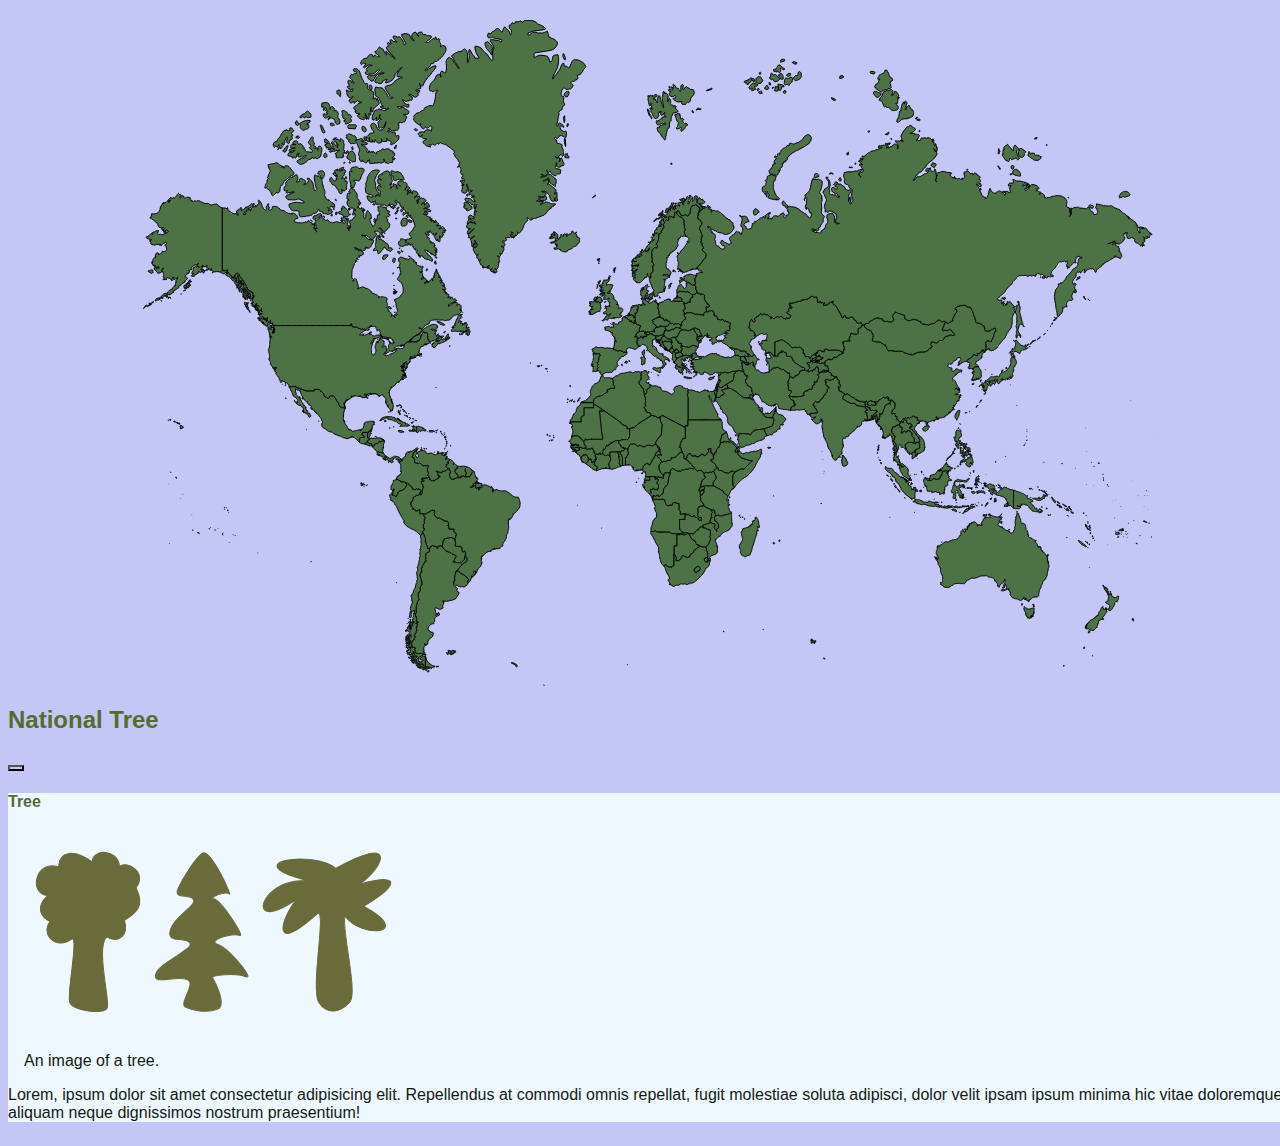
==== commit e0d31015: "img source" ====
--- a/world/world.html
+++ b/world/world.html
@@ -28,15 +28,15 @@
   <path
      d="m 632.89475,388.8674 0.184,0.251 0.026,1.701 0.042,0.121 -0.098,0.018 -0.11,0.129 -0.129,0.199 -0.177,0.103 -0.142,0.116 -0.134,0.144 -0.12,0.031 -0.155,-0.183 -0.107,-0.187 0.026,-0.041 0.075,-0.013 0.028,-0.097 -0.045,-0.14 -0.105,-0.053 -0.132,-0.004 -0.127,0.063 -0.135,0.124 -0.076,0.133 -0.011,0.267 0.035,0.3 -10e-4,0.146 -0.074,0.181 -0.026,0.266 0.053,0.206 0.048,0.123 0.005,0.104 -0.126,0.328 0.109,0.062 0.361,0.023 0.106,0.222 0.072,0.152 -0.02,0.09 -0.256,0.067 -0.322,0.074 -0.231,-0.021 -0.418,0.1 -0.223,0.154 0.065,0.096 0.077,0.074 0.035,0.203 -0.065,0.288 -0.118,0.279 -0.147,0.348 -0.17,0.399 -0.233,0.6 -0.197,0.471 -0.021,0.339 0.005,0.221 -0.022,0.441 -0.187,0.243 -0.042,0.007 -0.223,-0.029 -0.075,-0.01 -0.213,-0.028 -0.33,-0.043 -0.429,-0.057 -0.507,-0.066 -0.565,-0.075 -0.604,-0.08 -0.625,-0.082 -0.624,-0.082 -0.605,-0.08 -0.565,-0.074 -0.507,-0.067 -0.428,-0.057 -0.33,-0.043 -0.213,-0.028 -0.075,-0.01 -0.236,-0.031 -0.127,-0.164 -0.154,-0.198 -0.155,-0.199 -0.154,-0.199 -0.154,-0.199 -0.154,-0.199 -0.154,-0.199 -0.154,-0.199 -0.154,-0.199 -0.154,-0.2 -0.154,-0.199 -0.155,-0.2 -0.154,-0.2 -0.154,-0.2 -0.154,-0.2 -0.154,-0.2 -0.154,-0.2 -0.104,-0.134 -0.057,-0.151 -0.011,-0.396 0,-0.087 0.104,-0.16 0.05,0.114 0.116,0.155 0.197,-0.038 0.092,0.026 0.068,0.549 0.145,0.195 0.176,0.078 0.597,0.043 0.371,-0.074 0.731,-0.358 0.384,-0.129 1.062,0.022 0.851,0.149 1.325,0.088 0.257,-0.023 0.715,-0.288 0.438,-0.254 0.261,-0.073 0.172,-0.246 0.113,-0.32 0.101,-0.209 0.129,-0.1 0.122,-0.178 0.099,-0.289 0.246,-0.292 0.986,-0.711 0.576,-0.602 0.051,-0.195 0.313,-0.292 0.251,-0.32 1.175,-0.916 0.235,-0.379 0.139,-0.425 0.017,-0.03 0.101,-0.018 0.144,0.064 0.015,0.318 -0.053,0.3 -0.006,0.318 -0.021,0.172 0.109,0.141 0.186,0.061 0.081,-0.007 0.048,-0.071 z m -0.046,1.283 0.017,-0.133 -0.029,-0.069 -0.12,-0.009 -0.05,0.115 -0.017,0.165 0.083,0.014 0.116,-0.083 z m -5.096,2.438 -0.025,0.06 -0.079,-0.005 -0.198,-0.054 -0.064,-0.086 0.124,-0.103 0.055,-0.005 0.079,0.108 0.108,0.085 z m -3.181,0.564 -0.208,0.017 -0.188,-0.116 0.397,-0.155 0.107,-0.07 0.116,-0.143 0.093,0.123 -0.103,0.193 -0.073,0.083 -0.141,0.068 z m -2.008,-0.091 -0.047,0.022 -0.05,-0.165 0.003,-0.052 0.129,-0.075 0.079,0.135 -0.114,0.135 z m 3.679,0.34 10e-4,0.104 -0.285,-0.03 -0.076,0.054 -0.234,-0.03 -0.229,-0.075 0.155,-0.125 0.404,-0.147 0.168,0.134 0.096,0.115 z"
      title="United Arab Emirates"
-     id="AE" data-bs-toggle="modal" data-bs-target="#exampleModal" data-backdrop="false" data-bs-country="United Arab Emirates's" data-bs-tree="Ghaf tree (Prosopis cineraria)" class="countryHover" />
+     id="AE" data-bs-toggle="modal" data-bs-target="#exampleModal" data-backdrop="false" data-bs-country="United Arab Emirates's" data-bs-tree="Ghaf Tree (Prosopis Cineraria)" class="countryHover" />
   <path
      d="m 685.07675,350.8434 -0.144,0.023 -0.204,-0.084 -0.08,-0.128 -0.034,-0.018 -0.162,0.084 -0.309,0.106 -0.524,0.277 0.012,0.071 0.341,0.281 0.08,0.093 0.042,0.029 -0.309,0.135 -0.664,0.304 -0.437,0.248 -0.104,0.009 -0.264,-0.104 -0.39,-0.124 -0.104,0.002 -0.9,0.021 -0.827,0.046 -0.344,0.06 -0.639,0.057 -0.402,0.02 -0.257,0.096 -0.281,0.126 -0.292,0.082 -0.217,0.027 -0.261,0.118 -0.172,0.234 -0.491,0.346 -0.276,0.167 -0.139,0.189 -0.158,0.018 -0.27,-0.034 -0.209,0.204 -0.231,0.292 -0.423,0.423 -0.225,0.171 -0.134,0.276 0.099,0.143 0.344,0.214 0.154,0.202 0.084,0.16 0.157,0.41 0.1,0.403 0.148,0.174 0.043,0.295 0.038,0.181 -0.081,0.129 -0.074,0.143 0,0.136 0.089,0.14 0.078,0.124 0.043,0.099 -0.053,0.11 -0.157,0.168 -0.08,0.172 -0.174,0.287 -0.272,0.196 -0.18,0.142 -0.191,0.3 -0.316,0.333 -0.133,0.278 -0.139,0.153 -0.143,0.082 0.037,0.15 0.124,0.187 0.205,0.209 -0.009,0.325 -0.01,0.234 0.007,0.283 -0.112,0.238 -0.57,0.228 -0.546,0.1 -0.669,0.006 -0.253,-0.036 -0.202,-0.05 -0.726,-0.256 -0.295,0.151 -0.061,0.369 0.53,0.598 0.217,0.333 0.241,0.556 0.18,0.286 -0.064,0.268 -0.48,0.304 -0.477,0.285 -0.608,0.059 -0.382,0.102 -0.185,0.147 -0.136,0.623 -0.137,0.228 0.003,0.271 -0.129,0.307 -0.195,0.197 -0.137,0.322 0.043,0.609 0.064,1.03 -0.259,0.324 -0.292,0.328 -0.308,0.234 -0.293,0.108 -0.243,-0.04 -0.192,-0.202 -0.114,-0.17 -0.212,-0.142 -0.216,0.029 -0.217,0.13 -0.347,-0.043 -0.296,-0.13 -0.15,0.014 -0.086,0.131 -0.317,0.28 -0.778,0.425 -0.318,0.031 -0.136,0.106 0.054,0.174 0.139,0.142 0.243,0.1 0.012,0.116 -0.214,0.101 -0.183,0.115 -0.403,0.141 -0.465,0.055 -0.48,-0.082 -0.247,-0.187 -0.292,-0.018 -0.266,0.137 -0.275,0.226 -0.3,0.484 -0.08,0.085 -0.081,0.077 -0.196,0.104 -0.281,0.17 -0.141,0.356 -0.169,0.633 0.04,0.34 0.013,0.589 -0.066,0.413 -0.122,0.271 0.024,0.213 0.186,0.242 -0.075,0.157 -0.156,0.174 -0.151,0.097 -0.605,0.183 -0.829,0.249 -0.548,0.16 -0.815,0.238 -0.238,0.058 -0.496,0.021 -0.257,-0.036 -0.348,-0.01 -0.512,0.009 -0.357,0.065 -0.358,0.119 -0.264,0.15 -0.152,0.148 -0.054,0.071 -0.359,-0.122 -1.131,-0.218 -3.063,0.288 -0.289,-0.055 -1.045,-0.337 -1.347,-0.434 -0.833,-0.269 -1.069,-0.352 0.732,-0.87 0.638,-0.76 0.64,-0.764 0.63,-0.755 0.075,-0.265 0.01,-0.519 -0.166,-0.695 -0.267,-0.317 -0.881,-0.128 -0.661,-0.097 -0.721,-0.105 -0.092,-0.039 -0.082,-0.543 0.035,-0.242 -0.047,-0.469 0.007,-0.362 0.104,-0.595 0.006,-0.269 -0.333,-1.161 -0.186,-0.645 -0.19,-0.667 -0.041,-0.213 -0.004,-0.263 0.442,-0.62 0.137,-0.135 0.259,-0.309 0.162,-0.165 -0.028,-0.113 -0.282,-0.065 -0.426,-0.006 -0.227,-0.094 -0.177,-0.169 -0.07,-0.246 0.116,-0.437 -0.116,-0.851 0.237,-0.422 0.204,-0.295 0.692,-0.042 -0.24,-0.334 -0.116,-0.194 -0.074,-0.056 -0.028,-0.089 0.037,-0.09 0.177,-0.034 0.12,-0.112 0.195,-0.157 0.102,-0.068 0.018,-0.191 0.093,-0.134 0.14,-0.169 0.111,-0.192 -0.028,-0.225 0.102,-0.27 0.047,-0.17 0.074,-0.147 -0.065,-0.214 -0.056,-0.181 -0.018,-0.215 0.111,-0.057 0.14,-0.079 0.027,-0.17 0.074,-0.215 0.056,-0.171 0.093,-0.135 0.01,-0.137 -0.056,-0.227 0.231,-0.034 0.093,0.125 0.124,0.162 0.339,0.302 0.22,0.088 0.277,0.044 0.341,-0.041 0.272,-0.057 0.128,0.015 0.297,0.219 0.347,0.307 0.111,0.137 0.052,0.209 0.102,0.062 0.222,-0.207 0.214,-0.068 0.197,0.039 0.217,0.023 0.218,-0.076 0.097,-0.055 0.379,-0.268 0.344,-0.204 0.214,-0.125 0.077,-0.42 0.099,-0.239 0.141,-0.139 -0.052,-0.173 -0.059,-0.132 -0.06,-0.179 0.06,-0.095 0.137,-0.042 0.344,0 0.605,-0.189 0.504,-0.189 0.466,-0.154 0.212,-0.025 0.201,0.026 0.092,-0.045 0.025,-0.147 0.114,-0.155 0.259,-0.126 0.487,-0.267 0.43,-0.397 0.153,-0.302 0.104,-0.441 0.201,-0.682 0.222,-0.749 0.082,-0.331 0.094,-0.255 0.38,-0.215 0.388,-0.156 0.601,-0.031 0.705,-0.016 0.149,-0.411 0.093,-0.35 0.117,-0.181 0.171,-0.147 0.06,-0.029 0.38,0.215 0.583,0.329 0.679,0.164 0.341,0.082 0.142,-0.013 0.857,-0.08 0.677,0.128 0.355,0.35 0.349,0.089 0.342,-0.169 0.212,-0.031 0.082,0.109 0.17,0.046 0.26,-0.017 0.15,0.097 0.016,0.097 0.02,0.112 0.192,0.266 0.347,0.323 0.308,0.078 0.405,-0.251 0.137,0.029 0.067,-0.081 0.041,-0.183 0.245,-0.172 0.448,-0.161 0.254,-0.144 0.091,-0.119 0.151,-0.034 0.165,0.036 0.118,-0.045 0.041,-0.113 0.047,-0.049 0.084,-0.04 0.075,-0.02 0.136,0.031 0.251,0.206 0.366,0.38 0.238,0.174 0.109,-0.029 0.14,-0.117 0.171,-0.202 0.042,-0.292 -0.085,-0.381 0.058,-0.308 0.203,-0.234 0.375,-0.144 0.547,-0.055 0.336,0.033 0.124,0.121 0.168,0.066 0.211,0.013 0.194,-0.137 0.175,-0.289 0.01,-0.357 -0.155,-0.427 0.042,-0.136 0.067,-0.059 0.21,-0.155 0.293,-0.321 0.283,-0.414 0.273,-0.508 0.337,-0.314 0.401,-0.121 0.486,0.138 0.573,0.396 0.215,0.486 -0.14,0.577 -0.012,0.316 0.116,0.059 0.196,-0.016 0.275,-0.09 0.18,-0.005 0.085,0.082 -0.005,0.162 -0.096,0.243 -0.115,0.681 -0.071,0.588 -0.071,0.577 -0.061,0.506 0.109,0.394 0.166,0.594 0.187,0.392 0.191,0.125 0.192,0.045 0.191,-0.035 0.393,-0.252 0.593,-0.468 0.576,-0.288 0.838,-0.162 0.281,-0.503 0.388,-0.333 0.886,-0.495 0.481,-0.19 0.277,-0.032 0.346,0.089 0.079,0.032 0.068,0.024 0.179,0.041 0.037,0.151 -0.047,0.163 -0.191,0.134 -0.061,0.104 0.073,0.078 0.27,0.027 0.559,-0.181 0.362,-0.116 0.251,-0.046 0.101,-0.151 0.158,-0.152 0.251,-0.011 0.269,0.081 0.223,0.047 0.379,-0.043 0.2,0.132 0.28,0.249 0.126,0.155 z"
      title="Afghanistan"
-     id="AF" data-bs-toggle="modal" data-bs-target="#exampleModal" data-backdrop="false" data-bs-country="Afghanistan's" data-bs-tree="Mulberry (Morus nigra)" class="countryHover" />
+     id="AF" data-bs-toggle="modal" data-bs-target="#exampleModal" data-backdrop="false" data-bs-country="Afghanistan's" data-bs-tree="Mulberry (Morus Nigra)" class="countryHover" />
   <path
      d="m 301.68975,414.7024 -0.09,0.116 -0.313,-0.047 -0.063,-0.145 -0.014,-0.102 0.196,-0.207 0.221,0.088 0.085,0.098 0.063,0.02 -10e-4,0.083 -0.024,0.061 -0.06,0.035 z m -0.087,-1.572 -0.042,0.077 -0.229,-0.139 -0.07,-0.261 0.007,-0.055 0.039,-0.029 0.091,0.05 0.121,0.019 0.077,0.085 0.006,0.253 z"
      title="Antigua and Barbuda"
-     id="AG" data-bs-toggle="modal" data-bs-target="#exampleModal" data-backdrop="false" data-bs-country="Antigua and Barbuda's" data-bs-tree="Whitewood (Bucida buceras)" class="countryHover" />
+     id="AG" data-bs-toggle="modal" data-bs-target="#exampleModal" data-backdrop="false" data-bs-country="Antigua and Barbuda's" data-bs-tree="Whitewood (Bucida Buceras)" class="countryHover" />
   <path
      d="m 298.08375,411.2344 -0.446,0.148 0.018,-0.085 0.358,-0.203 0.13,0.014 z"
      title="Anguilla"
@@ -44,7 +44,7 @@
   <path
      d="m 531.20475,331.4604 0.111,0.086 0.231,0.374 0.153,0.33 0.303,0.114 0.168,0.128 0.217,0.195 0.104,0.195 0.148,0.597 0.017,0.36 -0.043,0.164 -0.036,0.043 -0.135,0.584 0.032,0.297 -10e-4,0.196 -0.114,0.077 -0.076,0.123 0.123,0.484 -0.015,0.207 0.006,0.236 0.221,0.538 0.131,0.166 0.116,0.079 0.15,0.494 0.088,0.085 0.363,-0.047 0.178,0.055 0.071,0.117 0.016,0.08 -0.024,0.276 0.09,0.212 0.121,0.218 0,0.133 -0.082,0.218 -0.145,0.253 -0.192,0.098 -0.212,0.082 -0.102,0.197 -0.051,0.209 -0.095,0.155 -0.058,0.17 -0.091,0.346 -0.021,0.125 -0.143,0.127 -0.222,0.052 -0.2,0.011 -0.134,0.059 -0.069,0.118 -0.127,0.095 -0.076,0.042 0,0.105 0.092,0.219 0.105,0.178 0.003,0.142 -0.052,0.04 -0.163,-0.018 -0.034,0.052 -0.018,0.16 -0.043,0.135 -0.067,0.083 -0.116,0.09 -0.213,-0.029 -0.2,-0.136 -0.104,-0.042 -0.06,0.004 -0.016,-0.333 -0.087,-0.259 -0.316,-0.625 -1.031,-0.608 -0.243,-0.274 -0.106,-0.231 -0.107,-0.218 0.102,-0.006 0.101,0.055 0.129,0.067 0.053,-0.109 -0.056,-0.239 -0.266,-0.558 -0.02,-0.154 0.13,-0.468 0.217,-0.527 -0.014,-0.64 0.067,-0.485 -0.075,-0.315 -0.036,-0.386 0.159,-0.515 0.137,-0.127 0.084,-0.164 0.005,-0.55 -0.307,-0.258 -0.353,-0.048 0.008,-0.187 0.044,-0.297 -0.025,-0.099 0.026,-0.17 -0.086,-0.226 -0.14,-0.164 0.135,-0.289 0.198,-0.351 0.184,-0.278 0.223,-0.29 0.149,-0.278 0.159,-0.241 0.138,-0.073 0.068,0.051 0.037,0.105 -0.009,0.31 0.047,0.107 0.095,0.079 0.201,-0.039 0.222,-0.077 0.3,-0.164 z"
      title="Albania"
-     id="AL" data-bs-toggle="modal" data-bs-target="#exampleModal" data-backdrop="false" data-bs-country="Albania's" data-bs-tree="Olive (Olea europaea)" class="countryHover" />
+     id="AL" data-bs-toggle="modal" data-bs-target="#exampleModal" data-backdrop="false" data-bs-country="Albania's" data-bs-tree="Olive (Olea Europaea)" class="countryHover" />
   <path
      d="m 605.37075,344.8974 -0.485,-0.021 -0.414,0.156 -0.156,-0.031 -0.104,-0.277 -0.089,-0.225 -0.264,-0.579 0.071,-0.237 -0.147,-0.137 -0.354,-0.247 -0.091,-0.102 0.05,-0.141 0.035,-0.257 -0.034,-0.208 -0.096,-0.063 -0.177,-0.004 -0.215,0.052 -0.432,0.201 -0.3,-0.128 -0.173,-0.129 -0.101,-0.108 -0.225,0.09 -0.055,-0.043 -0.012,-0.268 -0.068,-0.145 -0.135,-0.169 -0.126,-0.081 -0.461,0.167 -0.277,0.057 -0.097,-0.156 -0.487,-0.514 -0.451,-0.395 -0.31,-0.163 -0.312,0.017 -0.484,0.079 -0.178,-0.033 -0.422,-0.172 -0.352,-0.205 0.048,-0.085 0.074,-0.062 -0.089,-0.267 -0.196,-0.43 0.021,-0.135 -0.062,-0.186 -0.068,-0.141 0.276,-0.337 0.126,-0.271 0.028,-0.265 -0.074,-0.275 -0.182,-0.499 -0.112,-0.145 -0.208,-0.136 -0.175,-0.222 -0.044,-0.157 0.147,-0.031 0.429,-0.004 0.416,-0.054 0.326,-0.104 0.472,-0.087 0.194,-0.078 0.227,-0.037 0.689,0.083 0.258,-0.064 0.776,-0.012 0.02,-0.033 -0.105,-0.106 10e-4,-0.04 0.462,-0.067 0.072,-0.05 0.06,0.168 0.174,0.187 0.189,0.075 0.102,0.103 0.005,0.078 -0.335,0.095 -0.023,0.047 0.022,0.046 0.1,0.023 0.47,0.234 0.268,0.005 0.141,0.071 0.07,0.14 0.224,0.19 0.179,0.184 0.011,0.063 -0.034,0.093 -0.5,0.359 -0.063,0.124 -0.008,0.131 0.219,0.389 0.323,0.424 0.466,0.322 0.643,0.349 0.008,0.216 -0.102,0.256 -0.087,0.174 -0.04,0.118 -0.078,0.049 -0.64,-0.011 -0.096,0.042 -0.042,0.05 -0.003,0.042 0.23,0.078 0.359,0.273 0.207,0.265 0.215,0.116 0.241,0.211 0.193,0.196 0.301,0.254 0.335,-0.083 0.448,0.226 0.019,0.153 -0.028,0.137 -0.282,0.149 -0.035,0.062 0,0.052 0.037,0.073 0.165,0.122 0.195,0.181 0.219,0.27 -0.098,0.081 -0.205,0.012 -0.159,-0.033 -0.056,0.055 0.003,0.088 0.208,0.205 0.041,0.149 -0.009,0.259 0.014,0.329 z m -4.117,-7.736 0.014,-0.099 -0.021,-0.089 -0.075,-0.028 -0.092,0.023 -0.007,0.099 0.028,0.094 0.093,0.042 0.06,-0.042 z m 1.484,1.519 -0.107,0.061 -0.1,-0.027 0,-0.152 0.072,-0.061 0.083,0.003 0.079,0.055 -0.027,0.121 z"
      title="Armenia"
@@ -52,11 +52,11 @@
   <path
      d="m 511.58375,475.8564 -0.043,0.045 -0.308,0.124 -0.331,0.116 -0.435,0.472 -0.22,0.204 -0.064,0.051 -0.199,0.113 -0.144,0.097 0.005,0.053 0.096,0.062 0.098,0.102 -0.01,0.771 -0.042,0.76 -0.054,0.064 -0.276,0.025 -0.367,0.053 -0.117,0.034 -0.041,-0.075 -0.123,-0.278 0.069,-0.264 0.074,-0.197 -0.083,-0.401 -0.187,-0.357 -0.198,-0.453 -0.061,-0.087 0.167,-0.146 0.251,-0.32 0.105,-0.166 0.291,-0.037 0.108,-0.116 0.077,-0.186 0.03,-0.108 0.328,-0.088 0.394,-0.157 0.218,-0.172 0.221,-0.11 0.14,-0.004 0.092,0.045 0.253,0.298 0.215,0.188 0.071,0.045 z m 30.573,17.559 0.062,0.372 0.061,0.517 0.043,0.372 0.044,0.167 0.015,0.089 -0.049,0.096 -0.04,0.223 -0.079,0.198 -0.044,0.138 0.037,0.254 -0.03,0.364 -0.031,0.385 -0.01,0.371 0.105,0.664 -0.015,0.204 -0.131,0.348 -0.099,0.264 -0.064,0.306 -0.012,0.16 0.24,0.452 -0.014,0.09 -0.184,0.028 -0.152,0.008 -0.582,0 -0.834,0 -0.834,0 -0.834,0 -0.767,0 -0.734,0 -0.647,0 0,0.446 0,0.92 0,0.921 0,0.922 0,0.924 0,0.925 0,0.926 0,0.927 0,0.929 0,0.671 0.169,0.892 0.31,0.972 0.121,0.09 0.312,0.179 0.433,0.366 0.243,0.277 0.494,0.481 0.657,0.614 0.633,0.551 0.559,0.486 -0.877,0.171 -1.247,0.242 -0.841,0.164 -1.021,0.199 -0.68,0.125 -0.847,0.155 -0.135,-0.003 -0.227,-0.107 -0.49,-0.021 -0.576,0.148 -0.457,0.04 -0.338,-0.068 -0.33,-0.129 -0.322,-0.191 -0.557,-0.07 -0.793,0.052 -0.764,-0.037 -0.736,-0.126 -0.526,-0.05 -0.317,0.027 -0.34,-0.041 -0.363,-0.109 -0.303,-0.185 -0.364,-0.39 -0.285,-0.372 -0.074,-0.053 -0.09,-0.057 -0.089,-0.017 -0.808,-0.01 -0.767,-0.009 -0.439,-10e-4 -1.074,-0.001 -1.074,-10e-4 -1.074,-0.002 -1.074,-0.001 -1.074,-0.002 -1.074,-10e-4 -1.074,-0.002 -1.074,-10e-4 -0.57,-10e-4 -0.53,0.03 -0.585,0.032 -0.084,-0.014 -0.139,-0.045 -0.095,-0.082 -0.315,-0.211 -0.274,-0.16 -0.373,-0.27 -0.241,-0.295 -0.203,-0.094 -0.359,-0.053 -0.27,-0.052 -0.22,-0.012 -0.387,0.139 -0.292,0.138 -0.208,0.133 -0.361,0.152 -0.304,0.152 -0.53,-0.02 -0.115,0.022 -0.295,-0.01 -0.278,-0.133 -0.282,0.012 -0.313,0.169 -0.448,0.066 0.104,-1.103 0.109,-0.487 0.003,-0.582 -0.064,-1.504 -0.077,-0.207 -0.052,-0.242 0.277,-0.184 0.141,-0.141 0.191,-0.249 0.136,-0.349 0.16,-0.768 0.582,-1.763 0.276,-1.723 0.35,-0.814 0.131,-0.912 0.974,-1.175 0.24,-0.721 0.504,-0.353 0.713,-0.376 0.508,-0.669 0.246,-0.463 0.28,-0.887 -0.003,-0.925 0.178,-1.233 -0.039,-0.354 -0.266,-0.49 -0.049,-0.35 -0.247,-0.344 -0.264,-0.26 -0.124,-0.464 -0.458,-0.731 -0.125,-0.487 -0.219,-0.35 -0.035,-0.431 -0.115,-0.456 -0.224,-0.45 -0.209,-0.515 0,-0.161 0.136,-0.194 0.129,-0.063 -0.043,0.098 -0.086,0.115 0.021,0.089 0.856,-0.902 0.054,-0.176 -0.029,-0.197 -0.004,-0.241 0.034,-0.28 -0.808,-1.661 -0.641,-1.542 -0.109,-0.779 -0.848,-1.023 -0.334,-0.665 -0.19,-0.466 -0.143,-0.176 0.054,-0.089 0.218,-0.023 0.486,-0.108 0.666,-0.118 0.615,-0.27 0.164,-0.12 0.326,-0.024 0.332,0.072 0.123,-0.052 0.07,-0.004 0.779,0 0.324,-0.018 0.601,0.005 0.379,0.022 0.216,0.03 0.583,0.047 0.728,-0.011 0.257,-0.024 0.954,-0.016 0.942,-0.016 0.847,-0.014 0.936,0.003 0.716,0.002 0.326,0.097 0.296,0.184 0.135,0.167 0.064,0.074 0.088,0.176 0.162,0.14 0.058,0.216 -0.047,0.293 0.023,0.353 0.094,0.412 0.197,0.432 0.298,0.454 0.13,0.36 -0.039,0.267 0.092,0.282 0.222,0.297 0.162,0.157 0.094,0.119 0.252,0.456 0.467,0.728 0.35,0.546 0.123,0.065 0.179,-0.023 0.38,-0.054 0.376,-0.011 0.269,0.112 0.108,-0.019 0.405,-0.217 0.402,-0.066 0.42,-0.09 0.219,-0.092 0.255,0 0.687,0.175 0.13,0.009 0.556,0 0.556,-0.098 0.082,-0.732 0.005,-0.145 0.134,-0.275 0.17,-0.24 0.021,-0.229 -0.01,-0.313 0.123,-0.379 0.373,-0.302 0.603,-0.143 0.343,-0.028 0.541,-0.084 0.82,-0.085 0.303,0.011 0.024,0.043 -0.174,0.524 -0.003,0.171 0.063,0.173 0.139,0.094 0.851,0.01 0.784,0.01 0.899,0.033 0.674,0.024 0.086,0.026 0.068,0.039 0.1,0.26 -0.022,0.508 -0.15,0.742 0.058,0.694 0.267,0.646 0.027,0.993 -0.094,0.593 -0.119,0.748 -0.046,0.849 0.122,0.355 0.258,0.371 0.394,0.389 0.305,0.503 0.216,0.619 0.078,0.39 -0.058,0.161 0.004,0.278 0.067,0.396 -0.075,0.263 -0.216,0.129 -0.072,0.178 0.109,0.342 0.027,0.311 0.085,0.119 0.062,0.086 0.102,0.013 0.219,-0.111 0.262,-0.207 0.21,-0.087 0.296,0.011 0.416,0.059 0.734,0.021 0.226,-0.037 0.683,-0.279 0.179,-0.021 0.27,0.026 0.383,0.083 0.386,0.017 0.188,-0.086 0.017,-0.113 0.06,-0.147 0.104,-0.055 z"
      title="Angola"
-     id="AO" data-bs-toggle="modal" data-bs-target="#exampleModal" data-backdrop="false" data-bs-country="Angola's" data-bs-tree="Baobab (Adansonia digiata)" class="countryHover" />
+     id="AO" data-bs-toggle="modal" data-bs-target="#exampleModal" data-backdrop="false" data-bs-country="Angola's" data-bs-tree="Baobab (Adansonia Digiata)" class="countryHover" />
   <path
      d="m 299.06575,526.5414 0.071,0.083 -0.001,0.087 0.237,0.178 0.474,0.271 0.444,0.523 0.414,0.777 0.389,0.576 0.363,0.372 0.334,0.264 0.305,0.154 0.163,0.125 0.021,0.096 0.285,0.199 0.549,0.303 0.347,0.303 0.146,0.302 0.542,0.313 0.939,0.322 0.683,0.154 0.426,-0.014 0.611,0.257 0.796,0.53 0.486,0.368 0.175,0.205 0.521,0.333 1.3,0.689 0.573,0.173 0.272,0.158 0.161,0.2 0.159,0.062 0.157,-0.078 0.326,0.072 0.496,0.222 0.388,0.269 0.499,0.593 0.159,0.237 0.067,0.212 -0.024,0.187 -0.152,0.2 -0.28,0.212 -0.083,0.093 -0.006,0.089 -0.071,0.179 -0.232,0.382 -0.059,0.178 -0.013,0.132 -0.147,0.144 -0.391,0.266 -0.081,0.129 -0.02,0.139 -0.049,0.083 -0.053,0.035 -0.075,0.139 -0.061,0.231 -0.006,0.296 0.048,0.362 -0.01,0.117 -0.086,0.062 -0.049,0.084 -0.017,0.169 -0.074,0.124 -0.129,0.079 -0.048,0.09 0.034,0.103 -0.095,0.101 -0.224,0.1 -0.137,0.146 -0.051,0.191 -0.125,0.171 -0.199,0.151 -0.065,0.201 0.104,0.372 1.226,-0.129 0.999,0.136 1.182,0.358 0.784,0.125 0.387,-0.108 0.287,0.015 0.187,0.139 0.251,0.028 0.315,-0.082 0.261,0.063 0.206,0.208 0.187,-0.052 0.168,-0.31 0.193,-0.227 0.218,-0.142 0.271,-0.043 0.325,0.057 0.259,0.114 0.194,0.171 0.211,-0.005 0.229,-0.181 0.11,-0.217 -0.01,-0.253 0.091,-0.181 0.191,-0.109 0.129,-0.147 0.067,-0.186 0.227,-0.113 0.387,-0.041 0.203,-0.091 0.018,-0.141 0.114,-0.13 0.211,-0.119 0.145,-0.148 0.078,-0.177 0.127,-0.112 0.178,-0.045 0.198,-0.373 0.217,-0.698 0.129,-0.942 0.045,-1.333 0.219,10e-4 0.102,0.099 0.162,0.051 0.17,-0.112 0.145,-0.052 0.229,-0.004 0.124,-0.126 0.145,-0.02 0.099,0.068 0.096,0.083 0.204,0.019 0.162,0.216 0.178,0.066 0.076,0.248 0.115,0.653 0.214,0.386 0.212,0.44 0.008,0.196 -0.119,0.198 -0.02,0.285 -0.074,0.697 -0.025,0.257 0.074,0.175 0.027,0.245 -0.115,0.299 -0.224,0.448 -0.217,0.121 -0.056,0.005 -0.294,0.259 -0.207,0.097 -0.12,-0.065 -0.137,0.112 -0.154,0.291 -0.188,0.13 -0.34,0.072 -0.102,0.034 -0.198,-0.01 -0.17,0.072 -0.142,0.155 -0.151,0.058 -0.161,-0.039 -0.146,0.057 -0.131,0.153 -0.076,0.166 -0.021,0.179 -0.128,0.122 -0.236,0.065 -0.082,0.09 0.015,0.125 -0.106,0.097 -0.399,0.102 -0.289,0.18 -0.178,0.259 -0.188,0.163 -0.296,0.1 -0.402,0.264 -0.058,0.163 0.153,0.15 0.055,0.134 -0.043,0.117 -0.125,0.016 -0.208,-0.085 -0.148,-0.018 -0.088,0.05 -0.042,0.094 0.005,0.138 -0.074,0.094 -0.154,0.05 -0.097,0.114 -0.041,0.179 -0.193,0.226 -0.344,0.272 -0.271,0.367 -0.199,0.462 -0.232,0.304 -0.266,0.146 -0.183,0.208 -0.1,0.27 -0.284,0.418 -0.466,0.568 -0.423,0.39 -0.38,0.212 -0.213,0.24 -0.047,0.267 -0.246,0.305 -0.445,0.342 -0.126,0.154 -0.104,0.126 -0.015,0.22 -0.173,0.289 -0.333,0.359 -0.116,0.311 0.151,0.393 0.022,0.477 -0.066,0.191 -0.146,0.065 -0.033,0.123 0.079,0.182 0.004,0.239 -0.07,0.297 -0.154,0.34 -0.239,0.383 -0.058,0.256 0.124,0.129 0.061,0.137 -0.002,0.146 -0.051,0.211 -0.099,0.277 -0.15,0.206 -0.201,0.134 -0.061,0.17 0.081,0.205 0.011,0.214 -0.058,0.223 0.034,0.217 0.126,0.211 -0.009,0.241 -0.219,0.495 -0.053,0.306 0.137,1.313 -0.083,0.184 -0.139,0.212 -0.165,0.016 -0.188,-0.037 -0.136,0.132 -0.085,0.583 -0.259,1.264 0.046,0.301 0.208,0.489 0.076,0.312 0.058,0.235 0.046,0.446 -0.121,0.201 -0.112,0.035 -0.141,0.113 0.167,0.545 0.133,0.251 0.38,0.516 1.459,0.718 0.605,0.424 0.685,0.579 0.374,0.596 0.033,0.492 -0.547,0.737 -0.061,0.62 0.112,0.437 0.198,0.406 0.53,0.528 0.39,0.194 0.527,-0.021 0.09,0.148 0.054,0.13 0.083,1.075 -0.01,0.405 -0.155,0.372 -1.012,1.714 -0.864,1.052 -0.313,0.583 -0.111,0.625 -0.277,0.298 -1.498,0.948 -2.324,0.849 -1.878,0.442 -0.427,0.149 -3.019,0.487 -0.584,0.068 -0.76,-0.043 -0.617,0.065 -0.688,-0.133 -0.614,-0.153 -0.344,-0.38 -0.408,-0.047 -0.111,0.19 0.199,0.485 -0.097,0.585 0.121,0.334 0.241,0.067 0.232,0.173 0.205,0.232 -0.353,0.024 0.137,0.185 0.151,0.108 -0.017,0.387 -0.137,0.934 -0.344,0.2 -0.092,0.054 -0.104,0.202 -0.219,0.898 -0.07,0.584 0.094,0.377 0.413,0.794 -0.156,0.517 -0.261,0.281 -1.131,0.579 -0.452,0.232 -0.712,0.159 -1.147,0.027 -0.424,-0.036 -0.983,-0.528 -0.73,-0.316 -0.668,-0.251 -0.65,-0.15 0.093,-0.076 0.043,-0.136 -0.183,-0.076 -0.133,-0.017 -0.428,0.273 -0.18,0.279 -0.052,0.245 -0.009,0.588 0.076,0.495 0.308,1.223 0.032,0.667 -0.146,0.844 0.204,0.498 0.248,0.225 0.557,0.223 0.216,0.152 0.238,-0.024 0.073,0.059 -0.035,0.109 -0.14,0.215 0.009,0.227 0.422,0.067 0.438,-0.046 0.459,-0.101 0.108,-0.158 0.003,-0.33 -0.538,-0.058 0.068,-0.123 0.408,-0.134 0.534,-0.219 0.273,-0.041 0.186,0.147 0.125,0.135 0.154,0.355 0.096,0.469 0.004,0.565 -0.064,0.533 -0.076,0.189 -0.135,0.227 -0.96,0.29 -0.269,-0.076 -0.25,-0.403 -0.079,-0.417 -0.214,-0.281 -0.459,-0.223 -0.457,0.068 -0.453,0.387 -0.445,0.125 -0.158,0.353 1.116,0.572 0.527,0.16 0.172,-0.006 0.171,0.075 -0.159,0.213 -0.159,0.132 -0.794,0.292 -0.35,0.204 -0.409,0.402 -0.573,0.879 -0.176,0.192 -0.088,0.224 -0.059,0.609 0.186,1.015 -0.196,0.426 0.121,0.474 -0.068,0.317 -0.2,0.457 -0.804,0.723 -0.143,0.53 0.279,0.313 -0.019,0.274 -0.093,0.249 -0.334,-0.003 -1.214,-0.167 -0.442,0.272 -0.41,0.333 -0.112,0.159 -0.145,0.1 -0.835,0.178 -0.165,0.118 -0.888,1.275 -0.38,0.794 -0.459,0.782 -0.12,0.332 -0.026,0.461 0.064,0.416 0.064,0.307 0.16,0.395 0.336,0.451 1.711,1.847 0.355,0.162 1.83,0.199 0.406,0.259 0.237,0.412 0.087,0.364 -0.105,0.924 -0.109,0.29 -0.202,0.264 -0.433,0.34 -0.518,0.181 0.148,0.129 0.21,-0.019 0.458,-0.11 0.198,0.11 0.15,0.367 -0.287,0.148 -0.087,0.179 -0.207,0.271 -1.056,1.084 -0.569,0.325 -0.523,0.437 -0.702,0.443 -0.275,0.255 -0.372,0.536 -0.569,0.585 -0.614,1.261 -0.024,0.245 0.089,0.164 -0.341,2.231 -0.119,0.264 -0.247,0.282 -0.65,0.466 -0.313,0.058 -0.414,-0.27 -0.233,-0.282 -0.229,-0.482 -0.276,-0.496 -0.014,0.177 0.096,0.302 -0.065,0.316 -0.706,0.144 -0.187,0.148 0.637,-0.066 0.434,0.096 0.184,0.115 0.165,0.241 0.146,0.29 -0.122,0.161 -0.348,0.133 -0.45,0.245 -0.532,0.443 -0.295,0.514 -0.127,0.37 -0.144,0.748 -0.038,0.496 -0.225,0.382 -0.347,0.345 0.02,0.079 0.235,-0.177 0.188,-0.056 0.162,0.46 0.218,0.923 0.101,0.642 -0.016,0.19 -0.065,0.262 -0.448,0.063 -0.4,-0.008 -0.294,0.112 0.158,0.116 0.27,-0.041 0.373,0.276 0.414,-0.118 0.189,0.185 0.136,0.169 0.634,1.354 0.554,0.841 0.28,0.5 -0.139,0.228 -0.05,-0.303 -0.361,-0.079 -0.352,-0.081 -0.587,-0.217 -0.791,-0.328 -0.792,0 -0.629,-0.277 -0.695,-0.306 -1.467,-0.027 -1.292,-0.019 -1.324,-0.019 -0.847,-0.013 -0.567,-0.008 -0.147,-0.115 0.05,-0.38 -0.21,-0.28 -0.305,-0.338 -0.371,-0.238 -0.184,-0.319 -0.206,-0.358 0.116,-0.317 0.178,-0.769 0.003,-0.338 -0.161,-0.236 -0.049,-0.335 0.049,-0.157 0.145,-0.119 0.087,-0.547 -0.068,-0.535 -0.111,-0.477 -0.147,-0.21 -0.189,-0.1 -0.14,-0.019 -0.31,0.178 -0.514,-0.045 -0.175,0.068 -0.251,0.191 -0.356,0.282 -0.198,-0.098 -0.061,-0.302 -0.132,-0.261 -0.084,-0.23 -0.063,-0.379 -0.105,-0.485 -0.21,-0.573 -0.322,-0.462 -0.018,-0.415 -0.06,-0.52 0.164,-0.505 -0.096,-0.418 -0.201,-0.497 0.062,-0.514 0.198,-0.284 0.062,-0.36 0.916,-0.057 -0.038,-0.483 0.152,-0.39 0.171,-0.353 0.146,-0.16 0.326,-0.14 0.384,-0.203 0.217,-0.232 0.104,-0.208 0.063,-0.268 0.017,-0.285 -0.063,-0.605 0.072,-0.186 0.238,-0.245 0.402,-0.217 0.173,-0.575 -0.099,-0.499 -0.223,-0.395 -0.284,-0.178 -0.025,-0.405 0.128,-0.384 0.167,-0.411 0.199,-0.471 -0.012,-0.329 0.177,-0.192 0.504,-0.428 0.173,-0.418 0.177,-0.113 0.207,-0.05 0.012,-0.236 -0.151,-0.234 -0.024,-0.293 0.018,-0.324 0.046,-0.433 0.235,-0.162 0.348,-0.35 0.093,-0.222 0.012,-0.297 -0.101,-0.612 -0.086,-0.438 -0.044,-0.161 -0.158,-0.296 -0.117,-0.187 0.187,-0.234 0.35,-0.245 0.148,-0.355 -0.136,-0.301 -0.198,-0.159 -0.062,-0.46 0.074,-0.583 0.148,-0.176 0.52,-0.088 0.049,-0.299 0.396,-0.422 -0.012,-0.403 -0.252,-0.247 -0.247,-0.398 -0.182,-0.351 -0.606,-0.192 -0.644,-0.104 -0.087,-0.331 0.025,-0.191 0.299,0.077 0.489,-0.067 0.368,-0.015 0.256,-0.034 0.295,-0.048 0.272,0.139 0.272,-0.087 0.111,-0.521 0.173,-0.277 0.025,-0.26 -0.173,-0.207 -0.317,-0.064 -1.387,-0.164 -0.042,-0.207 0.012,-0.347 0.052,-0.354 0,-0.174 0.126,-0.153 0.144,-0.32 0.101,-0.213 -0.101,-0.276 -0.221,-0.407 0.161,-0.188 0.013,-0.224 -0.05,-0.219 -0.23,-0.243 -0.203,-0.335 0,-0.356 0.238,-0.095 0.158,-0.109 0.037,-0.22 -0.087,-0.271 -0.329,-0.083 -0.438,-0.166 -0.134,-0.139 -0.124,-0.29 0.092,-0.813 -0.046,-0.489 -0.039,-0.27 0.107,-0.208 0.146,-0.187 -0.069,-0.435 -0.13,-0.228 0.046,-0.175 0.123,-0.176 0.107,-0.217 0.092,-0.051 0.138,0.124 0.233,-0.073 0.281,-0.175 0.03,-0.206 -0.056,-0.294 -0.209,-0.738 -0.188,-0.455 0.039,-0.164 0.074,-0.172 -0.059,-0.624 0.019,-0.376 0.014,-1.105 0.021,-0.376 -0.192,-0.384 0.026,-0.359 0.135,-0.262 0.127,-0.354 0.095,-0.313 0.1,-0.141 0.169,-0.07 0.039,-0.171 -0.077,-0.13 -0.218,-0.203 -0.05,-0.248 0.046,-0.19 0.107,-0.11 0.166,0.001 0.125,-0.271 0.036,-0.334 0.026,-0.155 -0.096,-0.195 -0.069,-0.459 -0.065,-0.26 0.077,-0.109 0.107,-0.04 0.189,0.062 0.133,-0.032 0.023,-0.139 0.015,-0.149 0.051,-0.101 0.119,-0.336 0.127,-0.416 0.03,-0.293 -0.045,-0.793 0.067,-0.182 0.136,-0.166 0.189,-0.156 0.249,-0.129 0.309,-0.186 0.38,-0.068 0.154,-0.206 0.107,-0.274 0.03,-0.225 -0.146,-0.156 -0.192,-0.186 -0.091,-0.467 -0.049,-0.431 -0.028,-0.542 -0.191,-0.465 -0.2,-0.522 -0.054,-0.464 0.067,-0.253 0.079,-0.402 -0.084,-0.183 -0.1,-0.327 0.104,-0.256 0.126,-0.397 -0.015,-0.201 -0.1,-0.479 -0.092,-0.268 0.092,-0.286 0.146,-0.267 0.115,-0.143 -0.019,-0.23 0.05,-0.189 0.218,-0.126 0.204,-0.234 0.146,-0.028 0.176,0 0.115,-0.066 0.046,-0.18 0.031,-0.199 0.281,-0.247 0.165,-0.227 0.299,-0.047 0.146,-0.246 0.003,-0.315 -0.034,-0.318 0.1,-0.367 -0.111,-0.56 0.011,-0.296 -0.115,-0.244 0.023,-0.263 -0.062,-0.168 -0.174,-0.063 -0.064,-0.209 0.084,-0.103 0.164,-0.079 0.206,-0.16 0.154,-0.768 0.073,-0.228 0.071,-0.273 -0.009,-0.142 0.099,-0.205 0.124,-0.311 0.195,-0.3 0.111,-0.206 0.108,-0.277 0.031,-0.167 0.138,-0.083 0.159,-0.021 0.187,-0.052 0.077,-0.102 -0.014,-0.148 -0.012,-0.327 -0.056,-0.519 -0.036,-0.667 0.033,-0.438 0.123,-0.439 0.115,-0.238 -0.031,-0.183 -0.031,-0.201 -0.215,-0.11 -0.204,0.095 -0.143,-0.026 -0.183,-0.233 -0.054,-0.247 0.031,-0.337 0.143,-0.21 0.056,-0.264 -0.084,-0.082 -0.18,-0.175 -0.17,-0.602 0.021,-0.512 -0.169,-0.136 -0.079,-0.399 -0.174,-0.143 -0.069,-0.298 -0.054,-0.307 0.023,-0.135 0.182,-0.038 0.103,-0.242 -0.077,-0.135 -0.138,-0.117 -0.176,0.009 -0.158,-0.138 -0.211,-0.577 -0.167,-0.318 0.053,-0.463 0.033,-0.361 0.072,-0.309 0.026,-0.243 0.13,-0.116 0.123,0.053 0.115,-0.027 0.106,-0.197 0.116,-0.124 -0.007,-0.098 -0.069,-0.106 -0.033,-0.187 0.081,-0.223 0.14,-0.509 0.212,-0.56 0.091,-0.209 -0.023,-0.177 0.046,-0.08 0.144,0.089 0.409,-0.098 0.138,-0.248 0.054,-0.221 0.123,-0.124 -0.054,-0.176 -0.169,-0.053 -0.102,-0.083 0.041,-0.2 0.06,-0.459 -0.01,-0.337 -0.154,-0.719 -0.124,-0.71 0.087,-0.237 0.268,-0.324 0.203,-0.146 0.037,-0.185 0.201,-0.834 0.023,-0.455 0.132,-0.251 0.087,-0.472 0.364,-0.406 0.107,-0.269 0.146,-0.026 0.077,-0.087 0.193,-0.299 0.251,-0.307 0.216,-0.155 0.054,-0.242 0.103,-0.33 0.214,-0.547 0.12,-0.381 0.161,-0.137 0.188,-0.498 0.081,-0.292 0.215,-0.12 0.168,-0.034 0.161,0.137 0.169,-0.026 0.154,-0.171 0.37,-0.117 0.167,-0.063 0.077,-0.171 0,-0.3 -0.154,-0.222 -0.313,-0.425 -0.27,-0.475 -0.029,-0.149 -0.002,-0.163 0.046,-0.206 0.129,-0.233 0.324,-0.384 -0.035,-0.274 -0.236,-1.007 -0.087,-0.277 -0.164,-0.513 0.023,-0.203 0.144,-0.566 0.125,-0.228 0.184,-0.042 0.1,-0.076 0.031,-0.101 -0.123,-0.126 -0.054,-0.16 -0.054,-0.228 -0.17,-0.08 -0.098,-0.189 0,-0.277 0.153,-0.361 0.169,-0.101 0.069,-0.16 0.181,-0.146 0.165,-0.113 0.138,-0.209 0.569,-0.256 0.452,-0.199 0.882,-0.38 0.605,-0.261 0.058,-0.18 0.046,-0.123 0.28,-0.917 0.363,-1.183 0.227,-0.74 -0.522,-0.544 0.092,-0.145 0.299,-0.372 0.062,-0.298 0.119,-0.128 0.536,-0.303 0.092,-0.201 0.047,-0.223 0.109,-0.16 0.204,-0.033 0.371,-0.142 0.398,-0.135 0.12,-0.183 0.113,-0.318 0.097,-0.352 0.077,-0.083 0.128,0.009 0.213,0.088 0.112,0.133 0.557,0.422 0.25,0.241 0.238,0.032 0.47,-0.047 0.095,0.011 1.199,0.014 0.183,0.021 0.419,0.103 0.237,0.083 0.165,0.043 0.265,0.13 0.23,0.431 0.129,0.343 0.09,0.302 0.201,0.531 0.137,0.202 0.049,-0.098 0.117,-0.581 0.161,-0.338 0.217,-0.379 0.437,-0.884 0.153,-0.132 0.17,-0.064 0.119,-0.005 0.121,0.066 0.165,0 0.117,-0.07 1.146,-0.011 1.189,-0.01 0.025,0.005 0.054,0.152 0.198,0.332 0.222,0.176 0.044,0.053 z m 2.176,55.359 0.028,0.228 -0.146,-0.027 -0.347,-0.218 -0.117,-0.204 -0.027,-0.086 0.354,0.093 0.167,0.085 0.088,0.129 z m -19.021,65.026 0.016,-1.096 0.022,-1.464 0.004,-1.297 0.004,-1.256 0.004,-1.292 0.004,-1.283 0.005,-1.363 0.005,-1.375 0.165,0.195 0.652,0.95 0.17,0.39 0.107,0.456 -0.261,-0.29 -0.275,0.166 -0.136,0.272 -0.116,0.296 0,0.209 0.09,0.183 0.268,0.159 0.651,0.054 0.048,0.06 0.38,1.151 0.191,0.258 0.222,0.205 0.514,0.592 0.493,0.64 0.585,0.609 0.63,0.469 0.574,0.356 0.547,0.437 0.584,0.612 0.635,0.446 0.682,0.315 0.689,0.264 1.061,-0.103 0.329,0.028 0.205,0.194 -0.206,0.537 -0.263,0.433 -0.351,0.179 -0.371,0.066 -0.335,-0.009 -0.334,-0.08 -0.314,0.045 -0.3,0.183 -0.313,0.091 -0.322,0.012 -0.314,0.154 -0.315,0.111 -0.327,-0.092 -0.85,-0.432 -0.552,-0.103 -1.87,-0.171 -0.6,-0.099 -0.598,-0.149 -0.313,-0.007 -0.447,0.097 -0.358,-0.012 -0.095,0.099 z m 11.518,-0.667 0.31,0.112 0.612,-0.085 0.323,-10e-4 0.142,0.04 0.063,0.06 0.422,-0.094 0.187,0.011 -0.048,0.208 -0.389,0.207 -0.16,-0.088 -0.827,0.019 -0.366,0.214 -0.156,-0.002 -0.361,0.305 -0.264,-0.193 -0.073,-0.177 0.191,-0.252 0.18,-0.005 0.123,-0.102 0.091,-0.177 z"
      title="Argentina"
-     id="AR" data-bs-toggle="modal" data-bs-target="#exampleModal" data-backdrop="false" data-bs-country="Argentina's" data-bs-tree="Ceibo (Erythrina crista-galli)" class="countryHover" />
+     id="AR" data-bs-toggle="modal" data-bs-target="#exampleModal" data-backdrop="false" data-bs-country="Argentina's" data-bs-tree="Ceibo (Erythrina Crista-galli)" class="countryHover" />
   <path
      d="m 1006.0897,503.3594 -0.121,0.025 -0.144,-0.137 0.28,-0.104 0.089,-0.054 0.34,0.027 -0.203,0.045 z"
      title="American Samoa"
@@ -68,7 +68,7 @@
   <path
      d="m 840.87475,494.6464 -0.102,-0.256 0.045,-0.064 0.052,-0.034 0.066,0.008 0.26,0.274 0.113,0.075 0.166,0.199 0.375,0.024 0.45,-0.214 0.21,0.087 0.1,-0.016 0.33,-0.203 0.215,-0.058 0.144,-0.15 0.146,0.162 0.326,0.188 0.103,0.197 0.138,0.093 0.046,0.062 -0.199,0.207 -0.025,0.223 -0.213,-0.015 -0.255,0.366 -0.957,0.614 -0.859,-0.524 -0.373,-0.354 -0.25,-0.49 -0.052,-0.401 z m 18.467,12.683 0.032,0.145 0.152,0.141 0.12,-0.134 -0.063,-0.116 -0.019,-0.218 -0.154,-0.197 -0.066,0.167 -0.063,0.039 -0.059,0.133 0.12,0.04 z m 6.327,2.884 0.123,0.002 0.2,-0.066 0.104,-0.14 0.109,0.036 0.217,-0.256 0.146,-0.126 0.388,-0.042 -0.262,-0.325 -0.047,-0.023 -0.362,0.126 -0.466,0.083 -0.18,0.175 -0.186,0.287 -0.042,0.256 0.033,0.081 0.225,-0.068 z m 8.218,-18.834 0.068,-0.195 -0.121,-0.095 -0.144,0.199 0.124,0.168 0.073,-0.077 z m -15.629,3.476 0.401,-0.523 0.109,-0.518 -0.137,0.035 -0.013,0.228 -0.047,0.153 -0.063,0.055 -0.109,0.097 -0.25,0.416 -0.107,0.103 0.014,0.128 0.202,-0.174 z m -11.52,-0.611 0.224,0.439 0.056,-0.044 0.101,-0.38 -0.091,-0.178 -0.01,-0.309 -0.041,-0.082 -0.115,0.169 -0.151,0.025 0.091,0.224 -0.064,0.136 z m 10.904,1.193 0.256,-0.21 0.025,-0.123 -0.085,0.06 -0.511,0.254 -0.244,0.286 0.444,-0.212 0.115,-0.055 z m 1.312,11.606 0.045,-0.021 0.077,-0.09 -0.037,-0.25 -0.088,0.12 0.003,0.241 z m 14.83,-14.284 -0.015,0.079 0.032,0.18 0.152,0.085 0.234,-0.163 -0.216,-0.32 -0.187,0.139 z m -15.795,14.156 0.032,0.128 0.047,0.015 0.168,-0.012 0.061,-0.244 -0.074,-0.03 -0.178,0.027 -0.056,0.116 z m 1.074,-3.999 -0.276,-0.113 -0.104,-0.123 -0.013,-0.122 0.12,-0.365 0.075,-0.11 0.079,-0.031 0.176,-0.2 -0.042,-0.116 -0.057,-0.066 -0.071,-0.037 -0.114,0.263 -0.131,0.008 -0.121,-0.119 -0.053,-0.223 0.017,-0.128 -0.13,-0.016 -0.204,0.13 -0.138,0.208 -0.307,0.205 -0.037,0.42 0.046,0.331 -0.1,0.142 -0.159,0.104 0.078,0.049 0.272,0.016 0.531,0.132 0.318,-0.021 0.368,0.057 0.104,-0.135 0.055,-0.178 -0.047,-0.015 -0.135,0.053 z m 40.28,28.299 0.065,-0.041 0.097,-0.128 -0.061,-0.158 -0.128,-0.224 0.032,-0.198 -0.079,-0.05 -0.088,0.009 -0.096,-0.077 -0.243,-0.092 -0.075,0.212 0.424,0.641 0.152,0.106 z m 5.091,6.157 0.071,-0.085 0.018,-0.212 0.162,-0.525 0.586,-1.388 0.025,-0.263 -0.172,-0.192 -0.045,-0.544 -0.07,-0.029 -0.095,0.033 -0.119,0.078 -0.104,0.154 0.12,0.055 0.156,0.276 -0.041,0.256 -0.107,0.2 -0.424,0.377 0.063,0.337 -0.026,0.161 -0.146,0.291 -0.063,0.318 0.085,0.55 0.126,0.152 z m 1.035,4.845 0.061,-0.047 -0.045,-0.36 0.113,-0.513 -0.097,-0.025 -0.147,0.061 -0.042,0.28 0.032,0.303 0.125,0.301 z m -0.056,0.55 -0.014,0.502 0.086,0.13 0.073,0.017 0.242,-0.867 -0.048,-0.044 -0.242,-0.054 -0.097,0.316 z m -8.094,-15.959 0.09,-0.047 -0.076,-0.237 -0.094,-0.053 -0.01,0.172 -0.063,0.121 0.072,0.051 0.081,-0.007 z m -1.651,-0.39 -10e-4,-0.132 -0.044,-0.303 -0.104,0.076 -0.017,0.23 0.067,0.22 0.099,-0.091 z m -10.7,-11.602 0.211,0.207 0.125,0.258 0.177,0.1 0.079,-0.106 0.042,-0.143 -0.121,-0.217 -0.058,-0.279 -0.082,-0.016 -0.051,0.045 -0.124,0.041 -0.247,-0.01 0.049,0.12 z m -10.767,-23.153 0.167,-0.176 -0.112,-0.147 -0.225,0.026 -0.066,0.141 0.059,0.103 0.177,0.053 z m 18.681,28.641 0.058,-0.045 0.033,-0.269 -0.103,0.073 -0.07,0.098 -0.055,0.124 0.074,0.032 0.063,-0.013 z m 0.145,0.451 0.091,0.002 0.067,-0.033 0.004,-0.042 -0.114,-0.167 -0.066,-0.202 -0.118,0.387 0.136,0.055 z m -26.741,-9.579 -0.143,0.121 0.037,0.12 0.105,-0.05 0.313,-0.059 -0.03,-0.153 -0.188,-0.15 -0.094,0.171 z m 16.916,67.796 -0.169,-0.145 -0.368,0.017 -0.026,0.079 -0.016,0.177 0.156,0.108 0.423,-0.236 z m 7.889,5.881 -0.077,-0.069 -0.258,-0.103 -0.499,-0.659 -0.188,-0.115 -0.264,0.384 -0.202,0.141 0.127,0.146 0.18,-0.018 0.083,0.24 -0.043,0.157 0.376,0.575 0.063,0.149 0.075,0.103 0.09,0.078 0.294,-0.104 0.25,-0.224 0.039,0.004 0.027,-0.106 -0.203,-0.165 0.109,-0.125 0.021,-0.289 z m -0.17,1.939 -0.052,-0.037 -0.071,-0.007 -0.213,0.067 0.027,0.083 0.171,0.179 0.138,-0.285 z m -8.724,-7.203 0.399,-0.028 0.236,0.133 -0.017,-0.067 -0.098,-0.169 -0.074,-0.066 -0.196,-0.048 -0.25,0.245 z m -0.966,7.172 0.018,-0.244 -0.021,-0.02 -0.09,0.13 -0.115,0.055 0.105,0.383 0.103,-0.304 z m -24.205,-85.169 -0.071,0.047 -0.034,0.079 0.002,0.104 0.255,0.055 0.066,-0.032 0.106,-0.096 -0.05,-0.243 -0.118,-0.12 -0.156,0.206 z m 63.812,143.65 -0.171,0.957 0.026,0.22 0.094,-0.191 0.188,-0.652 0.037,-0.495 -0.174,0.161 z m -29.666,-59.215 -0.36,0.187 -0.391,-0.003 -0.136,0.087 0.027,0.086 0.231,0.174 0.313,0.022 0.296,-0.084 0.094,0.23 0.144,-0.039 0.197,-0.199 -0.15,-0.24 -0.265,-0.221 z m 0.041,6.706 -0.036,-0.141 -0.074,-0.127 0,-0.135 0.039,-0.288 -0.078,-0.42 0.025,-0.635 -0.027,-0.341 0.008,-0.336 0.063,-0.43 -0.017,-0.434 -0.041,-0.217 -0.018,-0.22 0.021,-0.624 -0.218,-0.341 -0.512,-0.273 -0.181,-0.005 -0.269,0.344 -0.155,-0.003 -0.55,-0.1 -0.119,0.114 -0.221,0.328 -0.129,0.139 -0.188,-0.06 -0.189,-0.107 -0.145,0.012 -0.141,0.088 -0.317,0.04 -0.325,-0.007 -0.197,0.094 -0.177,0.15 -0.058,0.189 0.034,0.218 -0.175,-0.202 -0.175,-0.132 -0.205,0.142 -0.214,0.097 -0.721,0.078 -0.579,-0.168 -0.813,-0.347 -0.129,-0.102 -0.117,-0.13 -0.134,-0.085 -0.308,-0.129 -0.12,-0.148 -0.136,-0.042 -0.156,0.021 -0.225,-0.118 -0.187,-0.208 -0.165,-0.018 -0.184,0.094 -0.325,-0.014 -0.63,-0.24 -0.28,-0.182 -0.025,0.408 -0.179,0.732 0.046,0.363 0.1,0.415 0.187,0.561 0.005,0.181 0.034,0.107 0.386,0.841 0.393,0.685 0.513,0.725 0.059,0.33 -0.067,0.338 0.167,-0.022 0.103,-0.166 0.024,0.165 0.058,0.139 0.438,0.48 0.03,0.127 -0.166,0.397 -0.094,-0.328 -0.174,-0.257 -0.488,-0.407 0.107,0.85 0.087,0.337 0.616,1.455 0.084,0.094 0.14,0.064 0.119,0.116 0.201,0.297 0.34,0.644 0.198,0.186 0.286,-0.059 0.421,0.131 0.144,-0.036 0.089,0.055 0.052,0.15 -0.33,-0.003 -0.321,0.083 -0.035,0.125 0.088,0.141 0.084,0.395 0.403,-0.133 0.636,0.026 0.38,-0.042 0.423,0.359 0.379,0.067 0.111,-0.026 0.227,-0.425 0.141,-0.511 0.087,-0.195 0.117,-0.166 -0.252,-0.219 -0.008,-0.111 0.033,-0.128 0.494,0.382 0.202,-0.154 0.042,-0.343 0,-0.212 0.059,-0.151 0.124,-0.07 0.05,-0.188 0.014,-0.145 -0.128,-0.328 -0.012,-0.189 0.31,0.393 0.124,0.533 0.237,-0.141 0.034,-0.084 -0.037,-0.369 0.106,-0.123 0.336,0.1 0.299,0.214 0.021,0.099 -0.02,0.1 -0.074,0.088 -0.243,-0.09 -0.111,0.156 0.144,0.39 0.244,0.374 0.147,-0.096 0.3,-0.051 0.1,-0.095 -0.064,-0.752 -0.12,-0.55 -0.008,-0.601 0.034,-0.327 0.138,-0.252 0.101,-0.266 -0.013,-0.343 0.05,-0.324 0.123,-0.336 0.172,-0.251 0.08,-0.058 -0.042,-0.07 0.073,-0.217 0.13,-0.159 0.079,0.195 -0.104,0.076 -0.061,0.085 0.204,0.143 0.061,0.127 0.021,0.14 -0.021,0.174 0.037,0.134 0.115,0.025 0.032,-0.175 -0.033,-0.212 0.027,-0.18 z m 14.691,-47.646 -0.339,-0.608 -0.075,-0.477 -0.119,-0.408 -0.527,-1.146 -0.228,-0.661 0.127,-0.664 -0.219,-2.121 0.227,-1.056 -0.11,-0.129 -0.273,-0.163 -0.121,-0.167 -0.181,-0.396 -0.02,-0.793 -0.35,-0.488 -0.378,-0.223 -0.256,-0.4 -0.172,-0.333 -0.024,-0.185 -0.104,-0.313 -0.29,-0.215 -0.199,-0.102 -0.427,-0.313 -0.209,-0.316 -0.429,-0.899 -0.199,-0.239 -0.396,-0.258 -0.324,-0.015 -0.209,-0.064 -0.742,-0.572 -0.231,-0.125 -0.186,-0.268 -0.278,-0.288 -0.161,-0.212 -0.247,-0.225 -0.169,-0.855 0,-0.83 -0.054,-0.989 -0.257,-0.477 -0.139,-0.154 -0.152,0.051 -0.012,0.308 0.042,0.21 -0.107,0.01 -0.382,-0.272 -0.478,-0.29 -0.258,-0.324 -0.188,-0.304 -0.156,0.012 -0.11,0.048 -0.11,0.374 0.179,0.645 -0.088,0.088 -0.151,-0.149 -0.275,-0.337 -0.143,0.11 -0.189,0.043 -0.165,-0.338 -0.139,-0.213 -0.201,-0.705 -0.18,-0.776 -0.017,-0.561 -0.351,-0.308 -0.137,-0.529 -0.109,-0.147 -0.103,-0.375 -0.405,-0.49 -0.416,-0.346 -0.345,-0.327 -0.297,-0.463 0.13,-0.335 0.211,0.071 0.224,-0.032 -0.179,-0.341 -0.174,-0.229 -0.445,-0.429 -0.207,-0.108 -0.448,-0.063 -0.498,-0.391 -0.305,-0.169 -0.215,-0.027 -0.249,-0.061 -0.176,-0.221 -0.311,-0.073 -0.438,-0.437 -0.215,-0.44 -0.108,-0.162 -0.147,-0.122 -0.216,0.073 -0.178,0.033 -0.392,-0.062 -0.129,-0.179 -0.253,-0.227 -0.487,-0.06 -0.385,-0.143 -0.294,-0.141 -0.298,-0.18 -0.274,-0.3 -0.243,-0.401 0.042,-0.514 0.061,-0.333 -0.31,-0.129 -0.535,-0.697 -0.026,-0.285 0.144,-0.582 0.146,-1.002 -0.213,-0.744 -0.415,-0.907 0.028,-0.46 -0.209,-0.006 -0.232,-0.09 -0.327,-0.447 -0.248,-0.294 -0.167,-0.271 -0.181,-0.367 0.029,-0.294 0.043,-0.198 0.018,-0.524 -0.231,-0.509 -0.073,-0.521 -0.219,-0.651 0.061,-0.432 -0.048,-0.356 -0.068,-0.308 0.071,-0.196 0.029,-0.249 -0.302,-0.249 -0.324,-0.19 -0.418,-0.336 -0.751,-0.524 -0.173,-0.396 -0.318,-0.354 -0.425,0.137 -0.313,0.065 -0.292,0.267 -0.404,0.197 -0.392,-0.178 -0.186,-0.15 -0.138,-0.53 -0.179,-0.578 -0.152,-0.29 -0.114,-0.35 0.107,-0.853 -0.16,-0.401 -0.05,-0.599 -0.152,-0.684 -0.169,-0.342 0.012,-0.275 -0.314,-0.403 -0.1,-0.289 -0.178,-0.104 -0.226,-0.165 -0.032,-0.221 0.017,-0.161 0.135,-0.267 0.073,-0.346 -0.315,-0.086 -0.219,-0.015 -0.153,-0.109 -0.172,-0.169 -0.062,-0.538 0.006,-0.57 -0.045,-0.356 -0.094,-0.265 -0.066,-0.28 -0.159,-0.298 -0.478,-0.387 0.035,-0.156 0.111,-0.202 -0.169,-0.116 -0.248,0 -0.14,0.27 -0.226,0.232 -0.443,0.177 -0.083,0.928 -0.275,1.02 -0.25,0.753 0.046,0.228 -0.02,0.223 -0.135,-0.1 -0.119,-0.125 -0.182,0.298 -0.329,0.773 -0.03,0.401 0.193,0.108 0.135,0.106 0.161,0.035 0.073,0.099 0.041,0.194 0.104,0.167 -0.026,0.181 -0.125,-0.071 -0.263,10e-4 -0.134,0.157 -0.339,0.314 0.089,0.904 -0.159,0.476 -0.153,0.369 -0.173,0.7 0.023,0.371 0.153,0.264 0.165,0.386 -0.1,0.532 -0.101,0.381 0.226,1.104 0.063,0.588 -0.124,0.401 -0.364,1.186 -0.164,0.868 0.053,0.479 -0.158,0.44 -0.18,0.704 -0.203,0.532 -0.711,1.074 -0.141,0.52 -0.239,0.648 -0.511,0.378 -0.386,0.236 -0.846,0.234 -0.488,-0.005 -0.252,-0.143 -0.145,-0.124 -0.575,-0.207 -0.699,-0.468 -0.538,-0.152 -0.266,-0.47 -0.026,-0.195 -0.096,-0.254 -0.282,-0.334 -0.532,-0.113 -0.546,-0.241 -0.337,0.034 -0.731,-0.207 -0.487,-0.295 -0.445,-0.409 -0.587,-0.708 -0.498,-0.191 -0.637,-0.293 -0.366,-0.244 -0.222,-0.118 -0.246,-0.183 -0.224,0.041 -0.387,0.005 -0.243,-0.172 -0.031,-0.135 0.037,-0.106 0.014,-0.193 -0.085,-0.029 -0.086,0 -0.071,0.052 -0.099,0.038 -0.342,-0.148 -0.479,-0.247 -0.09,-0.217 -0.151,-0.265 -0.662,-0.385 -0.384,-0.318 -0.848,-0.461 -0.217,-0.223 -0.071,-0.195 -0.063,-0.281 0.19,-0.292 0.185,-0.207 0.577,-0.859 0.173,-0.15 0.217,-0.233 0.199,-0.627 0.099,-0.358 -0.169,-0.542 -0.006,-0.91 0.67,-0.353 0.187,-0.046 0.173,-0.078 0.198,0.11 0.133,0.171 0.138,-0.031 0.374,-0.634 -0.06,-0.264 -0.155,-0.225 0.054,-0.139 1.152,-1.241 -0.141,-0.304 -0.171,-0.07 -0.328,0.021 -0.309,-0.265 -0.194,-0.501 -0.272,-0.018 -0.486,0.514 -0.057,0.118 0.118,0.067 0.103,0.312 -0.19,0.366 -0.19,0.003 -0.312,-0.036 -0.142,-0.261 -0.064,-0.398 -0.198,-0.112 -0.226,0.075 -0.187,0.14 -0.132,0.04 -0.11,-0.091 -0.006,-0.166 0.285,-0.276 0.239,-0.177 0.019,-0.066 -0.174,-0.054 0.026,-0.128 0.222,-0.227 -0.104,-0.012 -0.271,0.243 -0.289,0.14 -0.384,0.298 -0.551,0.195 -0.378,0.264 -0.527,-0.08 -0.491,-0.26 -0.107,-0.137 -0.242,-0.201 -0.539,0.218 -0.339,-0.023 -0.187,-0.077 -0.319,-0.052 -0.274,-0.193 -0.66,-0.308 -0.701,-0.059 -0.34,0.014 -0.253,-0.159 -0.244,-0.091 -0.479,-0.064 -0.199,-0.239 -0.251,-0.481 -0.18,-0.129 -0.291,-0.046 -0.309,0.221 -0.181,0.104 -0.353,-0.395 -0.627,-0.408 -0.2,-0.056 -0.105,0.099 -0.076,0.188 -0.119,0.018 -0.139,-0.085 -0.245,-0.241 -0.16,-0.044 -0.42,0.257 0.029,0.088 0.343,0.131 0.36,0.359 0.171,0.074 0.404,-0.094 0.554,0.068 0.559,0.448 -0.082,0.223 -0.042,0.31 0.015,0.338 -0.013,0.229 0.23,0.252 -0.103,0.019 -0.26,-0.057 -0.205,0.07 -0.193,0.119 -0.086,0.339 -0.109,-0.16 -0.334,-0.152 -0.198,0.117 -0.332,0.154 -0.302,-0.062 -0.192,-0.078 -0.454,0.132 -0.809,-0.004 -0.27,-0.19 -0.079,-0.326 -0.063,-0.08 -0.074,0.146 -0.127,0.168 -0.489,0.034 -0.073,0.069 0.029,0.163 -0.019,0.205 -0.188,0.015 -0.232,0.054 0.025,0.251 0.043,0.196 -0.086,0.098 -0.255,-0.179 -0.114,-0.193 -0.179,-0.06 -0.14,0.069 -0.036,0.172 0.021,0.444 -0.127,0.05 -0.331,-0.017 -0.152,0.084 -0.229,0.558 -0.421,0.213 -0.064,0.291 -0.028,0.248 0.35,0.449 -0.169,0.23 -0.178,0.188 -0.178,0.08 -0.378,0.073 -0.278,0.205 -0.117,0.216 -0.022,0.206 -0.077,0.264 -0.121,0.313 -0.024,0.169 -0.253,0.168 -0.45,0.503 -0.227,0.515 0.296,0.28 0.348,0.201 0.253,-0.006 0.002,0.051 -0.264,0.207 0.164,0.212 0.253,0.198 0.154,0.029 0.113,0.084 -0.239,0.047 -0.354,0.017 -0.068,0.216 0.043,0.249 0.063,0.216 -0.044,0.153 -0.132,-0.105 -0.058,-0.162 -0.304,-0.33 -0.218,-0.101 -0.319,-0.078 -0.096,0.1 0.013,0.503 -0.063,0.231 -0.113,-0.131 -0.028,-0.368 -0.301,-0.298 -1.186,-0.298 -0.168,-0.019 -0.276,0.039 -0.189,0.118 -0.019,0.116 -0.126,0.094 -0.205,0.107 -0.188,0.164 -0.122,0.137 -0.006,0.171 0.152,0.321 0.089,0.093 -0.012,0.153 -0.148,-0.159 -0.13,-0.051 -0.123,0.25 -0.118,0.05 0.031,-0.698 0.123,-0.473 0.1,-0.279 0.11,-0.218 -0.053,-0.115 -0.822,-0.653 -0.348,-0.535 -0.255,-0.3 -0.397,-0.289 -0.207,-0.182 -0.461,-0.278 -0.544,-0.193 -0.262,-0.261 -0.289,-0.093 -0.358,0.127 -0.03,0.243 0.045,0.236 -0.285,0.386 -0.307,0.206 -0.245,-0.236 -0.223,-0.172 -0.225,0.124 -0.068,0.213 -0.113,0.079 -0.085,-0.145 -0.123,-0.32 -0.183,-0.127 -0.183,0.056 0.055,0.254 0.105,0.14 -0.029,0.202 -0.132,0.093 -0.025,0.191 -0.079,0.254 0.012,0.355 -0.209,0.075 -0.156,0.281 -0.113,-0.06 -0.029,-0.183 -0.057,-0.187 -0.228,-0.071 -0.084,0.174 -0.051,0.059 -0.081,0.012 0.055,-0.142 0,-0.266 0.066,-0.278 -0.216,-0.1 -0.086,0.062 0.003,0.24 -0.052,0.35 -0.214,0.055 -0.19,0.157 -0.281,0.003 -0.143,0.076 -0.051,0.185 -0.247,0.191 0.005,0.229 0.166,0.232 0.011,0.202 0.395,0.205 -0.023,0.206 -0.056,0.096 -0.149,-0.038 -0.319,-0.178 -0.325,-0.038 -0.098,-0.082 -0.039,0.059 -0.002,0.137 -0.126,0.1 -0.181,0.01 -0.211,0.147 0.15,0.23 -0.027,0.091 0.074,0.11 0.322,0.02 0.137,-0.029 0.014,0.196 -0.041,0.196 -0.131,0.07 -0.125,-0.18 -0.621,-0.345 -0.163,-0.033 -0.034,0.108 0.029,0.141 -0.131,0.171 -0.231,0.224 -0.157,-0.061 -0.186,0.053 -0.12,0.383 -0.042,0.383 0.206,0.268 0.138,0.353 0.287,-0.434 0.117,-0.05 10e-4,0.188 -0.112,0.195 -0.066,0.24 -0.022,0.271 -0.188,0.007 -0.211,-0.036 -0.051,0.086 -0.079,0.202 0.046,0.279 0.14,0.105 0.325,-0.01 0.277,0.02 0.247,0.101 0.041,0.085 -0.223,-0.048 -0.456,0.026 -0.217,-0.038 -0.431,0.026 -0.32,-0.159 -0.158,-0.159 -0.239,-0.041 -0.233,0.064 -0.13,0.223 -0.157,0.054 -0.365,-0.552 -0.229,-0.037 -0.113,0.129 0.11,0.346 -0.058,0.213 -0.125,0.159 -0.158,-0.01 -0.098,0.067 0.078,0.146 0.25,0.371 0.205,0.162 0.182,0.225 0.093,0.194 0.22,-0.009 0.051,0.157 -0.126,0.228 0.004,0.362 -0.09,0.019 -0.127,-0.08 -0.252,-0.223 -0.13,-0.043 -0.067,0.064 -0.021,0.153 0.061,0.4 -0.129,0.571 0.026,0.167 -0.023,0.142 -0.106,-0.103 -0.13,-0.221 -0.269,-0.343 -0.329,-0.747 -0.348,-0.506 -0.189,-0.431 -0.291,-0.811 -0.151,-0.012 -0.193,0.349 -0.213,0.459 -0.145,0.226 -0.344,0.225 -0.212,0.228 -0.254,0.08 -0.279,0.26 -0.201,0.223 -0.282,0.52 -0.048,0.335 0.012,0.353 0.123,0.501 0.13,0.728 0.191,0.078 0.154,0.123 -0.043,0.22 -0.234,0.139 -0.718,0.689 -0.483,0.246 -0.138,0.173 -0.177,0.365 -0.256,0.461 -0.116,0.291 -0.269,0.564 -0.438,0.63 -0.443,0.468 -0.511,0.375 -0.335,0.179 -1.248,0.524 -0.666,0.2 -1.203,0.146 -0.51,0.237 -0.638,-0.077 -0.714,-0.051 -0.991,0.792 -0.822,0.193 -0.728,0.145 -0.313,0.13 -0.716,0.457 -0.417,0.209 -0.778,0.234 -0.319,-0.024 -0.431,-0.215 -0.403,0.05 -0.446,-0.031 -0.364,0.02 -0.283,0.178 -1.669,0.946 -0.33,0.258 -0.343,0.375 -0.492,0.347 -0.393,0.4 -0.826,0.417 -0.85,0.316 -0.42,0.263 -0.299,0.357 -0.521,0.96 -0.11,0.243 -0.208,0.253 -0.276,0.092 -0.179,0.082 0.063,-0.482 -0.199,-0.428 0.14,-0.817 -0.052,-0.244 -0.284,0.159 -0.181,0.174 -0.459,1.184 -0.314,0.923 0.238,0.53 0.077,0.308 -10e-4,0.331 -0.084,0.476 0.006,0.31 -0.028,0.413 -0.572,0.958 -0.178,0.417 -0.192,0.802 -0.023,0.372 0.014,0.557 0.241,0.488 0.184,0.302 0.285,0.874 0.342,0.581 0.563,1.171 0.621,0.95 0.04,0.364 -0.07,0.49 0.034,0.507 -0.111,0.149 -0.24,0.175 -0.275,-0.225 -0.14,-0.195 -0.176,-0.718 -0.072,-0.041 -0.118,0.314 -0.13,0.137 -0.118,-0.093 -0.09,-0.119 -0.022,-0.124 0.04,-0.148 0.043,-0.538 -0.258,-0.307 -0.229,-0.33 -0.247,-0.081 -0.152,0.149 -0.005,0.205 0.331,0.574 0.213,0.622 0.329,0.389 0.194,0.1 0.217,0.237 -0.047,0.525 -0.157,0.196 -0.131,0.1 -0.427,-0.116 -0.099,-0.378 -0.334,-0.743 -0.108,-0.288 -0.092,-0.078 -0.037,0.142 0.007,0.256 -0.062,0.11 -0.065,-0.011 -0.132,-0.134 -0.119,-0.072 -0.072,0.025 0.13,0.185 0.286,0.548 1.056,1.344 0.895,1.566 0.197,0.62 0.099,1.364 0.089,0.33 0.528,0.679 0.517,0.787 0.152,0.392 -0.003,0.336 0.105,0.319 0.642,0.866 0.286,0.93 0.035,0.34 -0.082,0.584 0.075,1.033 0.072,0.562 0.233,1.114 0.278,0.804 0.329,0.5 0.45,1.112 0.684,1.284 0.111,0.635 -0.035,1.693 -0.049,0.552 -0.15,0.095 -0.101,0.233 0.146,1.114 0.034,0.636 -0.221,0.6 -0.25,0.533 -0.439,0.364 -0.497,0.012 -0.231,-0.212 -0.295,-0.217 -0.052,0.969 -0.006,0.832 0.09,0.317 0.01,0.374 0.334,0.291 0.188,-0.113 0.232,-0.016 0.807,0.412 0.453,0.34 0.73,0.914 0.646,0.241 0.842,0.416 0.978,0.132 0.782,0.024 1.229,0.219 0.263,-0.078 0.526,-0.068 0.402,-0.142 0.362,-0.091 1.08,-0.849 1.053,-0.874 0.521,-0.069 0.467,-0.01 0.57,-0.298 0.518,-0.903 0.264,-0.201 0.351,-0.225 0.997,-0.132 0.587,0.093 0.314,-0.146 0.797,-0.163 1.658,-0.15 0.91,0.121 0.608,-0.02 0.322,0.06 0.252,0.395 1.759,-0.34 0.5,-0.024 0.313,0.057 0.394,0.295 0.442,-0.279 0.397,0.037 0.402,-0.269 0.611,-0.806 0.278,-0.503 0.445,-1.059 0.33,-0.38 0.363,-0.189 0.426,-0.061 0.657,-0.191 1.425,-0.891 0.553,-0.192 0.292,-0.168 0.981,-0.691 0.615,-0.133 1.804,0.179 0.855,-0.046 0.662,-0.108 1.005,-0.372 1.094,-0.28 1.343,-0.588 1.122,-0.608 0.679,-0.14 1.069,-0.107 1.574,-0.158 1.833,0.082 0.464,-0.125 0.228,-0.111 0.321,-0.119 0.396,0.083 0.304,0.09 0.92,0.485 1.386,1.021 0.306,0.043 0.912,-0.233 0.305,0.023 1.276,0.75 0.529,0.016 0.423,-0.019 0.32,0.081 0.34,0.204 0.403,0.472 0.853,0.453 0.043,0.366 -0.063,0.238 -0.192,0.009 -0.163,0.051 0.205,0.767 0.358,0.62 0.86,0.084 0.313,0.217 0.201,0.245 0.157,0.389 0.117,0.609 0.431,0.508 0.402,0.434 0.094,0.179 0.189,0.615 0.072,0.18 0.157,0.609 0.229,0.696 -0.063,0.071 -0.136,-0.015 -0.242,-0.177 -0.213,-0.197 -0.114,0.031 -0.13,0.135 -0.019,0.167 0.19,-0.044 0.111,0.024 0.263,0.213 0.245,0.248 0.194,0.145 0.468,0.618 0.183,-0.138 0.224,-0.123 0.356,0.336 0.142,0.067 0.081,-0.129 -0.135,-0.603 -0.135,-0.146 -0.032,-0.214 0.167,-0.153 0.081,-0.183 0.397,-0.451 0.869,-1.347 0.267,-0.154 0.308,-0.295 0.416,-0.225 0.43,-0.267 0.274,-0.104 0.269,-0.055 0.301,-0.247 0.328,-0.668 0.247,-0.791 0.264,-0.348 0.404,-0.371 0.311,-0.515 -0.025,-0.403 0.004,-0.411 0.224,0.317 0.141,0.322 0.223,1.077 -0.191,0.237 -0.202,0.119 0.039,0.378 0.135,0.493 0.05,0.395 -0.424,0.417 -0.366,0.524 -0.439,1.018 -0.028,0.308 -0.069,0.428 0.026,0.377 0.068,0.365 -0.108,0.566 -0.177,0.506 -0.232,0.013 -0.158,-0.019 -0.347,0.045 -0.32,-0.03 -0.367,1.106 0.233,0.052 0.178,-0.063 0.321,0 0.359,-0.198 0.525,-0.162 0.3,0.057 0.352,-0.018 0.512,-1.416 0.127,-0.921 0.261,-0.413 0.081,-0.285 0.135,-0.27 0.272,0.464 0.219,0.451 0.482,0.732 0.151,0.365 0.06,0.888 -0.313,1.03 -0.188,0.295 -0.227,0.257 -0.19,0.433 0.575,0.11 0.373,-0.008 0.583,-0.315 0.115,-0.042 0.293,-0.005 0.112,-0.165 0.287,-0.157 0.214,-0.184 0.277,-0.145 0.252,0.096 0.057,0.083 0.063,0.093 -0.093,0.204 -0.008,0.431 -0.165,-0.047 -0.147,-0.256 -0.184,0.066 -0.128,0.193 -0.275,-0.061 0.046,0.126 0.147,0.247 0.581,0.476 0.621,0.631 0.231,0.298 0.506,0.951 0.36,1.011 -0.029,0.299 -0.177,0.54 -0.127,0.549 0.011,0.288 0.117,0.365 0.255,0.374 0.946,1.021 0.5,0.9 0.665,0.467 1.077,0.172 0.569,0.338 0.591,0.682 0.188,0.058 0.287,0.028 0.368,-0.415 0.561,0.044 0.738,0.412 0.439,-0.098 0.313,0.051 0.438,0.233 0.641,0.461 0.68,0.232 0.404,0.349 0.314,0.052 0.563,0.227 0.414,-0.194 0.352,-0.244 0.813,-0.845 0.637,-0.407 0.335,-0.158 0.269,-0.07 0.341,-0.264 -0.212,-0.186 -0.201,0.031 -0.344,-0.105 0.196,-0.122 0.205,-0.091 0.99,-0.628 0.263,0.186 0.182,0.208 0.197,0.285 -0.148,0.403 -0.132,0.19 -0.305,0.305 -0.368,0.012 -0.175,-0.025 0.363,0.342 0.314,0.23 0.65,-0.418 0.162,-0.329 0.123,-0.191 0.206,-0.042 0.308,0.064 0.119,0.241 0.067,0.294 -0.223,0.08 -0.108,0.218 -0.076,0.207 0.388,0.266 0.199,0.169 0.24,-0.004 0.277,0.041 0.21,0.391 0.196,0.451 0.232,-0.125 0.145,-0.118 0.248,0.113 0.27,0.355 0.219,0.403 0.022,0.17 0.168,0.078 0.159,-0.12 0.076,-0.17 -0.006,-0.313 -0.043,-0.494 -0.111,-0.075 -0.253,0.268 -0.144,-0.194 -0.194,-0.206 0.003,-0.199 0.211,-0.099 0.179,0.043 0.224,0 1.182,-0.173 1.512,-1.585 0.662,-0.581 0.688,-0.431 0.712,-0.277 0.371,-0.089 1.912,-0.149 0.995,0.048 0.512,-0.109 0.237,-0.146 0.402,-0.399 0.282,-0.244 0.346,-0.068 0.084,-0.298 10e-4,-0.319 0.066,-0.333 -0.101,-0.625 0.027,-0.821 0.078,-0.428 0.209,-0.601 0.092,-0.617 0.094,-0.874 0.083,-0.518 0.104,-0.473 0.271,-0.521 0.23,-0.337 0.543,-1.268 0.188,-0.125 0.157,0 0.068,-0.077 0.021,-0.07 -0.046,-0.051 -0.069,-0.147 0.046,-0.119 0.165,-0.118 0.052,0.045 0.084,-0.025 0.013,-0.065 -0.078,-0.347 0.114,-0.486 0.139,-0.849 0.157,-0.381 0.093,-0.303 0.363,-0.455 0.397,-0.448 -0.113,-0.048 -0.186,-0.034 0.12,-0.107 0.095,-0.032 0.121,0.071 0.1,-0.197 0.022,-0.309 0.097,-0.456 -0.086,-0.397 0.184,-0.124 0.209,-0.075 0.088,-0.416 0.058,-0.167 0.13,-0.155 0.218,-0.331 0.171,-0.345 0.405,-0.658 0.396,-0.269 0.59,-0.208 0.066,-0.119 -0.15,-0.073 0.006,-0.072 0.222,0 0.09,-0.23 0.234,-0.17 0.391,-0.392 0.13,-0.36 0.081,-0.288 0.039,-0.651 0.636,-0.854 0.443,-1.153 0.107,-0.739 0.11,-0.399 0.074,-0.584 -0.067,-0.608 0.019,-0.509 0.442,-1.292 0.101,-0.533 0.136,-0.342 0.209,-1.273 0.004,-0.66 0.32,-0.768 0.399,-0.625 0.034,-0.578 -0.134,-0.444 0.019,-0.938 z m -65.797,-48.962 0.522,-0.151 0.52,0.182 0.291,-0.054 -0.01,-0.123 -0.064,-0.103 -0.106,-0.097 -0.231,-0.067 -0.074,-0.249 -0.133,-0.234 -0.024,-0.256 -0.105,-0.236 -0.124,0 -0.123,0.067 -0.276,0.333 0.097,0.182 0.029,0.333 -0.164,0.11 -0.188,-0.046 -0.081,0.304 0.094,0.108 0.15,-0.003 z m -47.708,41.786 -10e-4,-0.216 -0.1,-0.209 -0.319,-0.913 -0.1,0.035 -0.108,0.119 0.157,0.66 0.539,0.967 0.074,-0.128 -0.097,-0.246 -0.045,-0.069 z m 6.332,-15.474 0.163,-0.233 0.031,-0.213 -0.064,-0.144 -0.225,0.233 -0.129,0.193 0.026,0.118 0.198,0.046 z m 25.64,-15.989 0.1,0.025 0.105,-0.082 0.022,-0.131 -0.114,-0.132 -0.038,-0.117 -0.089,-0.008 -0.043,0.072 -0.06,0.139 0.115,0.122 0.002,0.112 z m 1.893,-2.431 -0.015,-0.078 0.013,-0.224 -0.107,-0.054 -0.119,0.104 -0.073,0.288 0.122,0.144 0.179,-0.18 z m 62.175,92.398 -0.071,0.131 -0.023,0.118 -0.064,0.063 0.117,0.083 0.031,0.188 0.064,0.032 0.176,0 -0.104,-0.47 -0.126,-0.145 z m -0.113,0.767 -0.08,-0.005 -0.14,0.198 -0.04,0.157 -0.06,0.03 -0.039,0.11 -0.061,0.086 -0.164,-0.067 10e-4,0.07 0.137,0.266 0.218,-0.065 0.218,0.068 0.132,-0.4 -0.038,-0.195 -0.084,-0.253 z m 2.331,-2.538 -0.197,-0.087 -0.141,0.18 0.023,0.087 -0.004,0.196 0.053,0.017 0.157,-0.034 -0.011,-0.113 0.193,-0.11 -0.073,-0.136 z m -28.666,-24.877 -0.261,0.124 -0.672,-0.081 0.005,-0.057 0.104,-0.226 -0.142,-0.125 -0.153,-0.052 -0.551,-0.043 -0.68,0.245 -1.271,0.293 -0.168,0.206 -0.107,0.281 0.137,0.156 0.465,0.338 0.442,0.046 0.317,-0.079 0.342,0.053 0.174,-0.196 0.484,0.133 0.186,0.187 0.398,-0.165 0.09,-0.307 0.137,-0.139 0.462,-0.104 0.495,0.137 0.153,-0.024 0.16,-0.167 -0.216,-0.335 -0.33,-0.099 z m 17.378,14.355 -0.083,-0.535 -0.254,-0.21 -0.146,0.013 -0.027,0.27 -0.168,0.152 -0.049,0.138 0.009,0.313 -0.074,0.291 0.138,0.29 -0.033,0.293 0.064,0.206 0.082,-0.015 0.3,-0.138 0.217,-0.205 0.081,-0.25 -0.098,-0.291 0.041,-0.322 z m -57.605,-86.254 -0.002,-0.029 -0.063,-0.005 0.002,0.029 0.063,0.005 z"
      title="Australia"
-     id="AU" data-bs-toggle="modal" data-bs-target="#exampleModal" data-backdrop="false" data-bs-country="Australia's" data-bs-tree="Golden Wattle (Acadia pycnantha)" class="countryHover" />
+     id="AU" data-bs-toggle="modal" data-bs-target="#exampleModal" data-backdrop="false" data-bs-country="Australia's" data-bs-tree="Golden Wattle (Acadia Pycnantha)" class="countryHover" />
   <path
      d="m 278.72375,427.9294 0.01,0.083 -0.13,-0.045 -0.174,-0.177 -0.174,-0.133 0.043,-0.143 0.044,-0.048 0.174,0.133 0.172,0.249 z"
      title="Aruba"
@@ -92,7 +92,7 @@
   <path
      d="m 734.70575,400.0724 0.022,0.114 0.004,0.996 0.025,0.425 0.09,0.35 0.018,0.133 -0.089,0.108 -0.088,0.021 -0.083,-0.169 -0.188,-0.129 -0.278,-0.138 -0.118,-0.092 -0.143,0.037 -0.201,0.209 -0.08,0.194 0.035,0.272 0.063,0.268 0.14,0.153 0.011,0.169 0.05,0.219 0.072,0.2 0.034,0.217 -0.046,0.004 -0.167,-0.278 -0.15,-0.301 -0.389,-0.57 -0.127,-1.022 -0.008,-0.506 -0.267,-0.596 -0.177,-0.826 -0.071,-0.215 0.093,-0.268 0.016,-0.1 -0.05,0.022 -0.136,0.138 -0.177,-0.33 -0.116,-0.296 -0.458,-0.613 -0.133,-0.271 -0.006,-0.265 -0.198,0.266 -0.269,0.187 -0.274,0.281 -0.182,0.085 -0.577,0.052 -0.334,-0.376 -0.479,-0.921 -0.063,-0.208 0.063,-0.543 -0.114,-0.515 0.002,-0.271 -0.034,-0.182 -0.086,0.04 -0.033,0.125 0.019,0.191 -0.035,0.16 -0.414,-0.031 -0.39,-0.073 0.343,0.271 0.369,0.063 0.19,0.242 0.023,0.189 -0.012,0.213 -0.188,0.149 -0.173,0.094 0.031,0.204 0.21,0.248 -0.254,0.07 -0.069,0.162 -0.006,0.231 0.128,0.204 0.051,0.151 -0.031,0.139 0.124,0.149 0.18,0.313 0.058,0.222 -0.075,0.313 -0.103,0.122 -0.165,0.118 -0.388,0.394 -0.19,0.448 -0.161,0.209 -0.202,0.039 -0.078,-0.092 -0.167,-0.12 -0.004,-0.219 0.051,-0.173 0.341,-0.419 -0.186,0.056 -0.21,0.12 -0.32,0.227 -0.102,-0.281 -0.067,-0.26 -0.001,-0.319 0.257,-0.477 -0.291,0.238 -0.08,0.297 0.036,0.35 -0.038,0.248 -0.113,0.323 -0.155,0.194 -0.25,0.125 -0.11,0.191 -0.168,0.14 -0.005,-0.28 -0.054,-0.37 -0.181,-0.879 -0.039,0.189 0.094,0.545 -0.006,0.354 -0.137,0.28 -0.275,0.3 -0.211,0.042 -0.124,-0.046 -0.188,-0.186 -0.206,-0.266 -0.034,-0.428 -0.085,-0.235 0.013,-0.281 -0.017,-0.266 -0.221,-0.713 -0.143,-0.366 0.018,-0.118 -0.01,-0.05 -0.066,-0.472 -0.092,-0.289 -0.046,-0.308 0.218,-0.443 -0.088,-0.072 -0.251,-0.059 -0.233,-0.077 -0.057,-0.115 0.104,-0.437 -0.121,-0.171 -0.174,-0.173 -0.055,-0.069 -0.058,-0.09 -0.08,-0.22 0.155,-0.463 0.217,-0.538 0.039,-0.205 0.036,-0.356 0.02,-0.137 -0.028,-0.135 -0.229,-0.156 -0.403,-0.063 -0.285,-0.131 -0.166,-0.198 -0.142,-0.079 -0.175,0.059 -0.223,-0.077 -0.187,-0.197 -0.156,-0.239 0.02,-0.112 0.041,-0.149 0.294,-0.62 0.109,-0.019 0.255,0.119 0.095,0 0.167,-0.245 0.234,-0.699 0.33,0.002 0.291,0.022 0.196,0.036 0.195,-0.022 0.205,-0.056 0.111,-0.088 0.061,-0.112 -0.021,-0.097 -0.251,-0.132 -0.097,-0.099 -0.07,-0.281 -0.073,-0.105 -0.493,-0.015 -0.256,-0.129 -0.141,-0.116 -0.25,-0.383 -0.31,-0.284 -0.296,-0.067 -0.114,-0.092 -0.062,-0.146 0.035,-0.211 0.089,-0.192 0.062,-0.214 0.236,-0.283 0.277,-0.247 0.124,-0.17 0.175,-0.179 0.021,-0.098 -0.03,-0.112 -0.142,-0.107 -0.099,-0.034 -0.016,-0.069 0.068,-0.185 0.135,-0.023 0.281,0.168 0.286,0.271 0.169,0.242 0.007,0.191 0.11,0.031 0.111,0.007 0.186,0.084 0.192,-0.025 0.124,0.047 0.083,-0.017 0.031,-0.11 -0.093,-0.162 -0.068,-0.115 0.078,-0.116 0.089,-0.023 0.099,0.029 0.135,0.104 0.099,0.213 0.019,0.331 0.219,0.299 0.289,0.212 0.226,0.098 0.272,0.07 0.233,-0.067 0.116,-0.208 -0.053,-0.187 0.037,-0.167 0.093,-0.092 0.146,0.006 0.108,0.132 0.317,0.714 -0.065,0.316 0.071,0.866 -0.08,0.57 0.013,0.123 0.037,0.095 0.054,0.039 0.093,-0.001 0.386,0.107 0.325,0.119 0.367,0.108 0.53,0.084 0.325,-0.027 0.162,-0.003 0.329,0.025 0.864,-0.045 0.715,-0.012 0.291,0.082 0.233,0.029 0.796,-0.057 0.804,-0.027 0.435,0.181 0.474,0.295 0.267,0.219 0.048,0.125 -0.029,0.107 -0.089,0.059 -0.164,0.002 -0.375,-0.143 -0.064,0.042 0.007,0.292 -0.012,0.046 -0.08,0.262 -0.226,0.589 -0.044,0.263 -0.048,0.067 -0.059,0.037 -0.177,0.01 -0.139,0.043 -0.058,0.096 -0.09,0.198 -0.063,0.2 -0.086,0.062 -0.207,-0.108 -0.129,0.017 -0.162,0.046 -0.162,0.114 -0.111,0.142 -0.126,0.048 -0.376,-0.028 -0.071,0.02 -0.048,0.101 -0.038,0.127 -0.293,0.3 -0.111,0.481 -0.09,0.312 0.015,0.242 0.247,0.631 0.173,0.818 0.066,0.083 0.058,0.026 0.026,-0.019 -0.006,-0.169 0.011,-0.205 0.081,-0.048 0.104,0.042 0.099,0.178 0.111,0.326 0.119,0.128 0.186,0.036 0.211,-0.077 0.157,-0.147 0.064,-0.16 -0.045,-0.314 -0.01,-0.235 0.101,-0.224 0.362,-0.334 0.052,-0.103 -0.023,-0.285 10e-4,-0.268 0.137,-0.018 0.185,0.043 0.232,-0.131 0.071,-0.003 0.098,0.141 0.165,-0.024 0.122,0.582 0.125,0.513 10e-4,0.239 0.021,0.524 0.057,0.427 0.089,0.097 0.104,0.228 0.096,0.265 0.075,0.148 0.051,0.483 0.063,0.348 0.083,1.092 0.038,0.209 z m -5.425,-2.974 0.05,0.13 -0.156,-0.078 -0.117,-0.09 -0.072,-0.12 0.122,-0.063 0.173,0.221 z m 0.381,2.639 -0.488,0.106 -0.249,-0.033 0.465,-0.791 -0.016,-0.354 -0.072,-0.289 -0.236,-0.232 -0.013,-0.166 -0.106,-0.227 -0.055,-0.266 0.262,-0.085 0.213,0.152 0.03,0.084 0.046,0.217 0.105,0.226 0.368,0.465 -0.007,0.285 -0.101,0.695 -0.146,0.213 z m 2.186,-0.882 -0.13,0.089 -0.122,-0.077 -0.156,-0.294 0.077,-0.372 0.049,-0.053 0.078,0.121 0.109,0.259 0.071,0.197 0.024,0.13 z m -1.139,0.624 -0.297,0.211 0.097,-1.25 0.222,0.466 0.056,0.249 -0.078,0.324 z m 2.029,1.032 -0.102,0.246 -0.05,-0.179 0.043,-0.227 0.044,-0.125 0.029,10e-4 0.06,0.129 -0.024,0.155 z m 0.212,0.973 -0.169,0.014 -0.083,-0.089 0.039,-0.125 -0.046,-0.403 0.143,-0.042 0.073,0.002 0.041,0.119 0.038,0.218 -0.036,0.306 z"
      title="Bangladesh"
-     id="BD" data-bs-toggle="modal" data-bs-target="#exampleModal" data-backdrop="false" data-bs-country="Bangladesh's" data-bs-tree="Mango tree (Mangifera indica)" class="countryHover" />
+     id="BD" data-bs-toggle="modal" data-bs-target="#exampleModal" data-backdrop="false" data-bs-country="Bangladesh's" data-bs-tree="Mango Tree (Mangifera Indica)" class="countryHover" />
   <path
      d="m 488.41175,294.8954 0.013,0.093 0.077,0.039 0.269,-0.02 0.136,-0.169 0.108,-0.106 0.08,0.072 0.039,0.208 0.074,0.27 0.321,0.302 0.271,0.086 0.334,-0.059 0.132,-0.054 0.09,0.045 0.089,0.16 0.191,0.182 0.404,0.13 0.123,0.073 0.086,0.123 -0.025,0.174 -0.192,0.435 -0.025,0.128 0.026,0.043 -0.038,0.08 -0.25,0.291 -0.022,0.102 0.083,0.167 0.069,0.138 0.002,-0.027 0.383,-0.125 0.173,0.251 0.284,0.009 0.034,0.081 0.319,0.234 0.098,0.185 0.229,0.179 -0.19,0.226 0.029,0.101 0.068,0.103 0.258,0.06 0.129,0.148 0.008,0.227 0.059,0.368 -0.532,0.366 -0.151,0.408 -0.014,0.08 -0.018,-0.012 -0.058,-0.135 -0.097,0.002 -0.22,-0.057 -0.307,0.368 -0.139,0.306 -0.082,0.224 -0.124,0.181 -0.025,0.191 0.016,0.081 -0.042,0.103 -0.002,0.109 0.176,0.213 0.045,0.116 0.215,0.379 -0.067,0.137 -0.053,0.149 -0.062,0.106 -0.073,0.067 -0.222,-0.004 -0.282,0.047 -0.19,0.075 -0.098,0 -0.204,-0.188 -0.228,-0.282 -0.144,-0.135 -0.066,-0.116 -0.179,-0.049 -0.255,-0.139 -0.177,-0.152 -0.152,-0.095 -0.214,-0.047 -0.177,0.005 -0.051,-0.256 -0.022,-0.292 -0.144,-0.197 0.198,-0.768 -0.118,-0.075 -0.128,0.061 -0.186,0.184 -0.089,0.218 -0.053,0.194 -0.312,0.183 -0.495,0.067 -0.541,-0.067 -0.074,-0.049 -0.035,-0.056 0,-0.067 0.037,-0.104 0.094,-0.127 0.024,-0.18 -0.097,-0.156 -0.063,-0.061 0.025,-0.151 0.071,-0.189 0.015,-0.109 -0.367,-0.327 -0.265,-0.064 -0.257,-0.012 -0.195,-0.037 -0.114,0.016 -0.081,0.095 -0.083,0.069 -0.062,-0.082 -0.114,-0.582 -0.088,-0.088 -0.332,-0.098 -0.452,-0.035 -0.12,-0.106 -0.066,-0.263 -0.042,-0.316 -0.148,-0.304 -0.076,-0.077 -0.135,-0.134 -0.236,0.055 -0.283,0.177 -0.167,0.048 -0.064,0.019 -0.225,-0.172 -0.254,-0.269 -0.203,-0.286 -0.049,-0.159 0.062,-0.193 -0.074,-0.148 -0.109,-0.271 -0.031,-0.212 1.221,-0.752 0.744,-0.386 0.351,-0.117 0.084,0.388 0.064,0.123 0.083,0.08 0.11,0.016 0.127,-0.096 0.178,-0.101 0.285,0.047 0.207,0.093 0.073,0.097 0.138,0.092 0.2,0.022 0.387,-0.176 0.372,-0.268 0.109,-0.187 0.041,-0.169 0.22,0.112 0.194,0.024 0.086,-0.05 -0.055,-0.271 0.158,-0.145 0.175,-0.066 0.079,0.117 0.161,0.12 0.127,0.001 0.341,-0.312 0.08,0.062 0.074,0.111 z"
      title="Belgium"
@@ -140,15 +140,15 @@
   <path
      d="m 316.37675,457.5064 0.084,0.027 0.188,0.023 0.446,0.107 0.582,0.121 0.159,-0.042 0.095,-0.085 0.022,-0.249 0.018,-0.176 -0.131,-0.155 -0.163,-0.176 -0.15,-0.219 -0.18,-0.063 0.023,-0.113 0.117,-0.117 0.12,-0.064 0.069,-0.079 0.076,-0.292 0.05,-0.052 0.051,-0.013 0.06,0.011 0.119,0.076 0.458,0.232 0.201,-0.035 0.768,-0.061 0.116,-0.134 0.163,-0.03 0.276,-0.134 0.109,-0.009 0.098,0.032 0.123,-0.025 0.181,-0.125 0.076,-0.013 0.029,0.138 0.117,0.143 0.142,0.131 0.068,0.03 0.238,-0.042 0.125,0.037 0.054,0.122 0.016,0.106 0.1,0.09 0.128,0.002 0.068,0.037 0.117,0.058 0.099,0.133 0.23,0.106 0.393,0.148 0.183,0.002 0.17,0.045 0.104,0.045 0.113,-0.083 0.402,-0.229 0.196,-0.128 0.132,-0.097 0.099,-0.092 0.074,-0.024 0.05,0.055 0.043,0.074 0.144,0.043 0.336,0.086 0.154,0.024 0.216,-0.073 0.185,-0.125 0.088,-0.043 0.137,0.125 0.094,0.175 0.063,0.077 0.139,-0.018 0.275,0.027 0.203,0.056 0.126,-0.005 0.172,-0.078 0.093,-0.154 0.244,-0.141 0.232,-0.13 0.133,-0.173 0.197,-0.288 0.066,-0.123 0.014,-0.208 0.277,-0.604 0.105,-0.111 0.062,-0.191 0.111,-0.221 0,-0.185 0.081,-0.179 0.159,-0.154 0.117,-0.097 0.188,-0.26 0.131,-0.245 0.327,-0.543 0.025,-0.154 0.13,-0.092 0.043,-0.117 0.139,-0.145 0.146,-0.114 0.063,-0.169 0.107,-0.175 0.234,-0.131 0.087,-0.06 0.266,-0.482 0.03,-0.215 0.24,-0.008 0.377,0.249 0.301,0.367 0.403,1.179 0.067,1.089 0.163,0.57 0.469,1.188 0.03,0.22 0.075,0.266 0.148,0.282 0.164,0.464 0.006,0.086 -0.106,0.126 0.156,0.009 0.141,0.075 0.092,0.294 0.117,0.199 0.212,0.272 0.434,0.089 0.328,0.033 0.373,0.154 0.274,0.197 0.212,0.669 -0.069,0.42 0.021,0.296 -0.11,0.116 -0.307,0.194 -0.067,0.103 -0.627,0.5 -0.137,0.236 -0.336,0.317 -0.333,0.604 -0.487,0.552 -0.172,0.14 -0.263,0.032 -0.16,0.085 -0.378,0.451 -0.508,0.15 -0.047,0.261 -0.293,0.596 -0.259,0.326 -0.165,0.11 -0.415,0.594 -0.053,0.26 0.002,0.455 -0.277,0.277 -0.288,0.176 -0.036,0.389 -0.13,0.133 -0.111,0.086 -0.586,-0.102 -0.91,0.423 -0.311,0.105 0.993,0.021 0.319,0.225 0.699,-0.149 0.846,-0.536 0.323,-0.113 0.656,-0.364 0.267,-0.243 0.486,-0.291 0.104,-0.128 0.272,-0.136 0.148,0.173 0.012,0.109 -0.224,0.213 0.058,0.137 0.147,0.172 0.053,0.238 0.02,0.181 0.091,0.317 0.301,0.429 0.01,0.142 -0.042,0.187 0.144,0.154 0.149,0.091 0.512,0.462 0.4,-0.258 0.247,-0.075 0.157,-0.108 0.33,-0.072 0.27,0.108 0.515,0.155 0.377,-0.165 0.762,-0.378 -0.238,0.669 -0.173,0.614 -0.131,0.248 -0.13,0.668 -0.128,0.179 -0.104,0.204 0.17,-0.071 0.146,-0.097 0.187,-0.257 0.14,-0.447 0.552,-1.193 0.158,-0.106 0.459,-0.136 0.79,-0.954 0.309,0.003 0.198,0.219 0.187,0.13 0.048,-0.261 0.27,-0.106 -0.285,-0.129 -0.046,-0.117 -0.027,-0.195 0.194,-0.264 -0.116,-0.234 0.402,-0.294 -0.031,-0.221 0.144,-0.182 0.182,-0.188 0.206,-0.091 0.038,-0.161 0.13,-0.066 0.102,-0.024 0.201,0.18 0.218,-0.212 0.212,-0.083 0.095,0.037 0.119,0.094 0.125,0.04 0.101,-0.017 0.263,-0.136 0.243,0.219 0.146,0.048 -0.04,-0.123 -0.077,-0.114 0.06,-0.093 0.115,-0.058 0.364,0.052 0.191,0.098 0.207,0.181 0.287,0.013 0.226,-0.019 0.142,0.102 0.231,-10e-4 0.116,0.159 0.352,0.223 0.076,0.151 0.283,0.073 0.266,0.093 0.283,0.025 0.286,-0.022 0.012,0.191 0.209,0.052 0.269,-0.042 0.203,0.235 0.543,0.177 0.376,0.271 0.247,-0.048 0.276,0.072 0.296,0.589 0.067,0.418 0.132,-0.058 0.123,-0.187 0.158,-0.342 0.297,-0.113 0.142,0.131 0.297,0.21 0.256,0.23 0.108,0.148 0.193,0.024 -0.161,0.182 0.162,-0.019 0.195,-0.129 0.167,0.268 0.126,0.292 0.025,0.297 -0.119,0.17 -0.104,0.107 -0.116,0.21 -0.137,0.038 -0.137,0.068 0.156,0.153 0.107,0.147 0.234,-0.398 0.165,-0.112 0.238,-0.062 0.124,0.283 0.026,0.268 -0.388,0.111 -10e-4,0.211 -0.116,0.12 -0.076,0.138 -0.061,0.288 -0.079,0.239 -0.231,1.06 -0.004,0.175 0.282,-0.187 0.52,-0.54 0.158,-0.575 0.205,-0.567 0.223,-0.178 0.139,0 0.207,0.062 0.012,0.186 -0.032,0.107 -0.222,0.282 -0.094,0.154 0.091,0.152 0.503,-0.467 0.226,-0.164 0.192,0.033 0.381,-0.216 0.768,-0.045 0.058,-0.247 0.153,-0.105 0.422,0.028 0.822,0.22 0.293,0.18 0.439,0.167 0.231,0.199 0.965,0.366 0.701,0.039 0.347,-0.166 0.433,0.174 0.229,0.195 0.45,0.105 0.454,0.055 0.347,-0.14 0.896,-0.046 1.125,-0.207 0.671,0.049 0.76,0.135 0.542,0.347 0.456,0.196 0.276,0.193 0.445,0.201 0.949,0.539 0.333,0.312 0.588,0.424 0.591,0.178 0.319,0.444 0.253,0.2 0.626,0.75 0.71,0.525 0.475,0.525 0.912,0.338 0.356,0.558 0.617,0.068 0.263,0.083 0.32,0.235 0.439,0.131 0.572,-0.037 0.631,0.027 0.511,-0.11 1.208,0.209 0.19,0.103 0.25,0.237 0.441,0.885 0.263,0.982 0.13,0.751 0.301,0.584 0.164,1.098 0.14,0.346 0.011,0.267 0.119,0.06 0.08,0.742 -0.031,0.299 -0.116,0.389 -0.008,0.174 0.017,0.11 -0.051,0.163 -0.016,0.156 0.117,0.35 0.006,0.28 -0.157,0.34 -0.214,0.889 -0.536,1.475 -0.514,0.848 -0.719,0.876 -0.469,0.458 -0.186,0.047 -0.17,-0.091 0.121,0.242 -0.105,0.213 -0.476,0.646 -0.473,0.422 -0.491,0.734 -0.037,0.017 -0.629,0.284 -0.372,0.232 -0.476,0.422 -0.437,0.666 -0.09,0.085 -0.161,-0.047 0.005,0.338 -0.376,0.536 -0.115,0.079 0.003,-0.152 0.065,-0.116 0.03,-0.123 -0.002,-0.146 -0.105,0.106 -0.223,0.402 0.075,0.294 -0.161,0.445 -0.616,1.272 -0.754,1.071 -0.174,0.331 -0.619,0.723 -0.455,0.349 -0.128,0.002 -0.145,-0.03 -0.073,-0.556 -0.362,-0.336 -0.104,-0.059 -0.148,0.356 -0.124,0.098 -0.179,0.021 0.191,0.155 0.056,0.18 -0.195,0.36 -0.006,0.327 -0.348,0.361 -0.202,0.264 -0.102,0.331 -0.062,0.309 0.153,-0.084 0.073,0.065 0.057,0.096 -0.035,0.142 -0.112,0.269 0.017,0.669 -0.037,0.152 0.111,0.165 0.118,-0.281 0.068,0.079 -0.329,1.796 0.129,0.81 0.048,0.919 0.148,0.899 0.163,0.804 0.013,0.064 -0.225,0.935 -0.288,0.924 -0.173,0.755 -0.109,0.816 -0.109,0.393 -0.035,0.402 0.125,0.954 0.047,0.181 -0.349,0.426 -0.377,0.207 -0.208,0.206 -0.46,0.77 -0.25,1.14 -0.006,0.607 0.118,1.274 -0.088,0.521 -0.146,0.349 -0.172,0.229 -0.439,0.275 -0.394,0.671 -0.171,0.706 -0.27,0.258 -0.055,0.396 -0.217,0.428 -0.563,0.639 -0.366,0.186 -0.174,0.179 -0.111,0.375 -0.353,0.618 -0.26,0.803 0.068,0.273 0.004,0.042 0.095,0.93 -0.035,0.237 -0.343,0.257 -1.292,0.48 -0.344,0.199 -0.771,0.818 -0.048,0.193 0.032,0.276 0.126,0.159 -0.13,0.172 -0.154,0.309 -0.225,-0.019 -1.287,0 -0.696,0.098 -0.362,-0.019 -0.163,-0.074 -0.182,-0.121 -0.055,-0.159 0.099,-0.24 -0.059,-0.143 -0.191,0.005 -0.209,0.068 -0.036,0.143 0.015,0.103 0.078,0.149 0.043,0.184 -0.086,0.159 -0.408,0.021 -0.458,0.146 -0.572,0.061 -0.456,0.106 -0.21,-0.134 0.21,-0.067 0.302,0.032 0.324,-0.111 -0.076,-0.131 -0.458,-0.168 -0.509,0.103 -0.282,0.201 -0.617,-0.019 -0.756,0.153 -0.123,0.156 0.021,0.302 0.147,0.066 0.145,0.138 -0.139,0.129 -0.135,0.057 -0.798,0.141 -0.74,0.591 -0.309,0.074 -0.275,0.261 -0.028,0.223 -0.087,0.135 -0.176,0.007 -0.386,-0.122 -0.501,-0.003 -0.362,0.097 -1.849,0.961 -0.664,0.386 -0.757,0.787 -1.277,0.884 -0.671,0.529 -0.127,0.137 -0.106,0.007 -0.21,0.11 0.083,0.091 0.143,0.008 -0.059,0.309 -0.267,0.211 -0.501,0.555 -0.111,-0.041 0.159,-0.289 -0.246,-0.011 -0.362,-0.106 -0.157,0.119 0.087,0.286 -0.136,0.123 -0.247,0.014 -0.224,-0.034 -0.246,-0.209 0.111,0.379 0.52,0.092 0.216,0.089 0.081,0.146 -0.404,0.677 -0.338,0.088 -0.037,0.096 0.186,0 0.103,0.188 -0.121,0.758 -0.167,0.144 -0.098,0.004 -0.097,0.13 0.133,0.248 0.138,0.181 -0.019,0.352 -0.052,0.291 -0.003,0.283 0.174,0.548 0.063,0.563 0.07,0.205 0.04,0.228 -0.116,0.213 0.066,0.342 -0.198,0.583 0.104,0.842 -0.042,0.792 -0.078,0.417 -0.126,0.326 -0.292,0.42 -0.006,0.421 -0.629,0.393 -0.695,0.549 -0.642,0.652 -0.691,0.921 -0.806,1.406 -0.747,2.017 -0.899,1.532 -0.36,0.555 -0.486,0.622 -0.647,0.726 -0.866,0.728 -0.948,0.65 -0.342,0.293 -0.334,0.413 -0.083,-0.171 0.072,-0.282 -0.046,-0.211 -0.01,-0.273 0.191,-0.051 0.286,0.174 0.146,-0.118 0.106,-0.116 0.345,-0.073 0.658,-0.713 0.488,-0.263 0.275,-0.449 0.047,-0.238 -0.011,-0.483 0.156,-0.123 0.353,0.042 0.072,-0.138 -0.031,-0.152 0.069,-0.332 0.479,-0.294 0.227,-0.354 -0.076,-0.902 0.088,-0.041 0.197,0.14 0.093,-0.058 0.099,-0.395 -0.048,-0.205 -0.232,-0.054 -0.802,0.445 -0.261,-0.019 -0.043,-0.349 -0.39,-0.16 -0.152,-0.29 -0.045,-0.198 -0.135,-0.081 0.008,0.343 0.037,0.333 0.35,0.389 -0.085,0.155 -0.166,0.18 -0.116,0.401 0.013,0.521 -0.094,-0.159 -0.12,-0.092 -0.049,0.56 -0.232,0.215 -0.073,0.211 0.061,0.245 -0.12,0.169 -0.591,0.455 -0.589,0.311 -0.128,0.146 -0.063,0.348 -0.09,0.357 -0.261,0.315 -0.207,0.626 0.005,0.27 0.069,0.398 0.111,0.262 -0.176,0.175 -0.237,0.34 -0.188,0.384 -0.468,1.445 -0.403,0.875 -0.311,0.429 -0.443,0.453 -1.262,1.141 -0.076,-0.016 -0.185,-0.092 -0.155,-0.109 -0.035,-0.073 -0.018,-0.109 0.021,-0.411 -0.003,-1.102 0.055,-0.208 0.082,-0.134 0.246,-0.194 0.239,-0.277 0.27,-0.353 0.249,-0.28 -0.089,-0.188 -0.208,-0.182 -0.369,-0.146 -0.355,-0.258 -0.315,-0.332 -0.146,-0.345 -0.134,-0.372 -0.127,-0.293 -0.042,-0.134 -0.125,-0.056 -0.198,-0.149 -0.124,-0.139 -0.181,-0.08 -0.324,-0.087 -0.337,-0.153 -0.419,-0.362 -0.302,-0.401 -0.149,-0.265 -0.159,-0.186 -0.865,-0.308 -0.393,-0.367 -0.155,0.115 -0.231,-0.112 -0.228,-0.176 -0.068,-0.136 -0.096,-0.139 -0.09,-0.159 -0.058,-0.152 -0.234,-0.267 -0.303,-0.288 -0.128,-0.082 -0.068,0.024 -0.065,0.11 -0.042,0.107 -0.114,0.071 -0.141,0.132 -0.145,0.162 -0.185,0.107 -0.22,0.037 -0.148,-0.005 -0.03,-0.064 -0.008,-0.221 0.055,-0.503 -0.128,-0.194 -0.171,-0.208 -0.197,-0.277 -0.648,-0.587 -0.883,-0.843 -0.312,-0.257 -0.293,-0.02 -0.268,0.029 -0.247,0.111 -0.187,0.389 -0.077,0.06 -0.476,-0.008 -0.473,-0.063 -0.159,-0.237 0.126,-0.154 0.445,-0.342 0.246,-0.305 0.047,-0.267 0.213,-0.24 0.38,-0.212 0.423,-0.39 0.466,-0.568 0.284,-0.418 0.1,-0.27 0.183,-0.208 0.266,-0.146 0.232,-0.304 0.199,-0.462 0.271,-0.367 0.344,-0.272 0.193,-0.226 0.041,-0.179 0.097,-0.114 0.154,-0.05 0.074,-0.094 -0.005,-0.138 0.042,-0.094 0.088,-0.05 0.148,0.018 0.208,0.085 0.125,-0.016 0.043,-0.117 -0.055,-0.134 -0.153,-0.15 0.058,-0.163 0.402,-0.264 0.296,-0.1 0.188,-0.163 0.178,-0.259 0.289,-0.18 0.399,-0.102 0.106,-0.097 -0.015,-0.125 0.082,-0.09 0.236,-0.065 0.128,-0.122 0.021,-0.179 0.076,-0.166 0.131,-0.153 0.146,-0.057 0.161,0.039 0.151,-0.058 0.142,-0.155 0.17,-0.072 0.198,0.01 0.102,-0.034 0.34,-0.072 0.188,-0.13 0.154,-0.291 0.137,-0.112 0.12,0.065 0.207,-0.097 0.294,-0.259 0.056,-0.005 0.217,-0.121 0.224,-0.448 0.115,-0.299 -0.027,-0.245 -0.074,-0.175 0.025,-0.257 0.074,-0.697 0.02,-0.285 0.119,-0.198 -0.008,-0.196 -0.212,-0.44 -0.214,-0.386 -0.115,-0.653 -0.076,-0.248 -0.178,-0.066 -0.162,-0.216 -0.204,-0.019 -0.096,-0.083 -0.099,-0.068 -0.145,0.02 -0.124,0.126 -0.229,0.004 -0.145,0.052 -0.17,0.112 -0.162,-0.051 -0.102,-0.099 -0.219,-10e-4 0.015,-0.443 0.386,-0.656 0.104,-0.305 -0.05,-0.173 0.115,-0.609 0.281,-1.042 0.09,-0.681 -0.102,-0.321 -0.003,-0.224 0.145,-0.19 0.07,-0.057 -0.362,-0.232 -0.195,-0.212 -0.25,-0.151 -0.269,-0.121 -0.13,0.051 -0.139,0.07 -0.269,0.111 -0.306,0.192 -0.158,0.07 -0.279,0.071 -0.315,0.061 -0.26,-0.04 -0.223,-0.041 -0.14,-0.121 -0.074,-0.263 0,-0.222 -0.046,-0.322 -0.167,-0.182 -0.056,-0.141 -0.009,-0.171 0.019,-0.191 0.046,-0.141 -0.028,-0.171 -0.074,-0.121 0.019,-0.211 -0.037,-0.292 -0.111,-0.181 -0.056,-0.21 0,-0.21 -0.083,-0.21 -0.009,-0.23 0.074,-0.21 0.028,-0.21 -0.083,-0.15 -0.158,-0.09 -0.121,-0.24 -0.019,-0.31 -0.13,-0.169 -0.139,-0.14 -0.158,0 -0.241,-0.08 -0.213,0.01 -0.344,-0.01 -0.158,-0.05 -0.083,-0.109 -0.213,-0.149 -0.121,-0.259 -0.148,-0.05 -0.214,0.08 -0.074,0.1 -0.083,0.14 -0.148,0.16 -0.195,-0.01 -0.204,0.09 -0.195,0.01 -0.26,0.02 -0.26,-0.08 -0.315,-0.09 -0.27,-0.06 -0.26,0.06 -0.176,-0.05 -0.232,-0.03 -0.26,-0.02 -0.204,-0.16 -0.223,-0.089 -0.121,0.03 -0.158,0.1 -0.167,-0.02 -0.214,-0.08 -0.083,-0.189 0.019,-0.12 0.046,-0.12 0.083,-0.169 -0.046,-0.179 0.019,-0.159 0.037,-0.139 0.037,-0.159 -0.028,-0.149 -0.009,-0.159 -0.019,-0.149 -0.028,-0.159 0.111,-0.228 0.093,-0.188 -0.056,-0.158 0.019,-0.109 0.074,-0.178 0.093,-0.218 -0.009,-0.406 -0.083,-0.237 -0.091,-0.064 -0.023,-0.071 0.044,-0.094 -0.048,-0.096 -0.019,-0.099 0.048,-0.086 -0.066,-0.17 -0.133,-0.049 -0.046,-0.049 -0.046,-0.188 -0.037,-0.217 0.019,-0.167 -0.065,-0.147 -0.093,-0.089 -0.093,-0.157 -0.093,-0.118 -0.037,-0.167 -0.062,-0.216 0.185,-0.04 0.073,-0.121 0.13,-0.164 0.171,-0.043 0.204,-0.06 0.075,-0.121 -0.475,-0.436 -0.285,-0.261 0.167,-0.354 0.282,-0.595 0.272,-0.576 0.208,-0.438 0.053,-0.081 0.182,-0.028 -0.033,-0.226 -0.006,-0.148 -0.146,-0.008 0.163,-0.534 0.241,-0.76 0.183,-0.575 0.059,-0.096 0.131,-0.027 0.03,-0.066 -0.158,-0.092 -0.097,-0.179 -0.211,-0.513 -0.333,-0.808 -0.024,-0.289 -0.122,-0.178 -0.204,0.06 -0.241,-0.057 -0.603,-0.438 -0.399,-0.237 -0.135,-0.14 -0.06,-0.449 -0.119,-0.495 -0.051,-0.612 0.021,-0.146 0.337,-0.464 -10e-4,-0.234 0.028,-0.205 -0.014,-0.162 -0.083,-0.002 -0.135,0.071 -0.205,0.054 -0.116,0.005 -1.177,-0.044 -1.339,-0.05 -1.114,-0.042 -0.967,-0.036 -0.032,-0.399 -0.055,-0.667 -0.039,-0.474 -0.062,-0.75 -0.388,-0.467 -0.421,-0.506 -0.148,-0.13 0.509,-0.016 0.361,-0.011 -0.071,-1.357 -0.11,-0.138 -0.098,-0.438 -0.066,-0.248 -0.179,-0.2 -0.041,-0.226 0.033,-0.15 0.098,-0.093 0.065,-0.232 -0.049,-0.233 -0.106,-0.217 -0.13,-0.208 -0.249,-0.128 -0.356,-0.232 -0.54,-0.295 -0.456,-0.206 -0.146,0.025 -0.806,0.08 -0.268,0.042 -0.18,-0.047 -0.601,0.002 -0.236,-0.158 -0.198,-0.185 -0.421,-0.47 -0.065,-0.235 -0.163,-0.075 -0.247,0.029 -0.25,-0.032 -0.484,-0.195 -0.454,-0.2 -0.22,0.008 -0.195,-0.125 -0.345,-0.305 -0.161,-0.119 -0.073,-0.158 -0.073,-0.232 -0.139,-0.05 -0.179,0.042 -0.194,0.119 -0.272,-0.079 -0.333,-0.214 -0.215,-0.167 -0.123,-0.079 -0.289,-0.117 -0.279,-0.024 -0.422,0.172 -0.346,-0.071 -0.542,-0.062 -0.464,-0.125 -0.169,-0.324 -0.091,-0.214 -0.276,-0.134 -0.22,-0.164 -0.262,-0.249 -0.13,-0.083 -0.237,-0.069 -0.219,-0.088 -0.024,-0.157 -0.082,-0.207 -0.019,-0.051 -0.149,-0.251 -0.07,-0.018 -0.077,0.05 -0.058,0.036 -0.063,-0.044 -0.011,-0.112 0.04,-0.18 -0.086,-0.188 -0.213,-0.198 -0.112,-0.205 -0.01,-0.212 -0.047,-0.141 -0.085,-0.072 -0.048,-0.124 -0.01,-0.176 0.062,-0.21 0.134,-0.243 -0.029,-0.375 -0.191,-0.506 -0.106,-0.364 -0.02,-0.224 0.029,-0.166 0.116,-0.161 0.231,-0.395 0.041,-0.301 -0.073,-0.339 -0.01,-0.259 0.053,-0.178 -0.08,-0.233 -0.164,-0.22 -0.114,-0.005 -0.155,0.06 -0.187,0.186 -0.22,0.033 -0.195,-0.115 -0.612,0.048 -0.951,0.115 -0.38,0.119 -0.224,0.051 -0.271,0.039 -0.434,0.214 -1.071,0.831 -0.222,0.121 -0.252,0.017 -0.147,0.115 -0.236,0.09 -0.464,0.329 -0.236,0.264 -0.155,0.239 -0.179,0.008 -0.139,-0.066 -0.439,0.033 -0.225,0.082 -0.244,0.232 -0.303,0.42 -0.125,0.12 -0.244,0.124 -0.282,0.103 -0.349,0.154 -0.156,0.01 -0.138,0.027 -0.119,-0.07 -0.04,-0.151 -0.18,-0.095 -0.43,-0.048 -0.637,-0.11 -0.657,-0.021 -0.326,0.01 -0.268,0.007 -0.465,-0.059 -0.339,-0.01 -0.297,0.149 -0.432,0.185 -0.197,0.047 -0.145,0.007 -0.141,-0.023 -0.165,-0.096 -0.231,-0.221 -0.178,0.085 -0.128,0.095 0.002,-0.481 0.003,-0.723 0.003,-0.637 0.002,-0.509 0.002,-0.594 0.002,-0.419 0.121,-0.159 0.074,-0.178 -0.089,-0.238 0.02,-0.218 0.062,-0.152 0.081,-0.148 -0.187,0.074 -0.082,0.041 -0.1,0.112 -0.242,0.152 -0.162,0.152 -0.191,0.124 -0.242,0.273 -0.199,0.15 -0.207,0.096 -0.344,0.321 -0.285,0.064 -0.754,0.049 -0.784,-0.001 -0.717,-10e-4 -0.108,-0.004 0.007,-0.265 0.018,-0.187 -0.245,-0.197 -0.017,-0.243 -0.065,-0.168 -0.082,-0.205 -0.171,-0.131 -0.241,-0.051 -0.395,-0.113 -0.586,-0.118 -0.56,-0.008 -0.549,0.011 0.335,-0.412 0.335,-0.411 -0.01,-0.358 -0.271,-0.312 -0.146,-0.194 -0.226,-0.267 -0.279,-0.185 -0.152,-0.246 0.014,-0.149 -0.024,-0.098 -0.106,-0.057 -0.106,-0.09 -0.146,-0.099 -0.171,-0.131 0,-0.131 -0.065,-0.139 -0.106,-0.163 0,-0.131 -0.098,-0.205 -0.106,-0.147 -0.106,-0.098 -0.155,-0.139 0.008,-0.114 0.114,-0.057 0.049,-0.131 -0.016,-0.131 -0.13,-0.082 -0.155,-0.041 -0.204,-0.237 -0.147,-0.123 -0.098,-0.074 -0.057,-0.082 0.057,-0.057 0.065,-0.082 0.017,-0.131 -0.033,-0.122 0,-0.106 0.098,-0.033 0.106,0.017 0.106,-0.065 0.139,-0.024 0.155,-0.017 0.082,-0.073 -0.008,-0.13 -0.098,-0.253 -0.098,-0.106 -0.033,-0.155 0.08,-0.298 0.051,-0.191 0.179,-0.202 0.546,-0.433 0.49,-0.294 0.239,-0.03 0.177,-0.109 0.112,-0.167 0.031,-0.182 -0.025,-0.159 -0.091,-0.234 -0.109,-0.292 -0.082,-0.163 0.073,-0.195 0.13,-0.267 0.266,-0.403 0.248,-0.434 0.027,-0.126 0.032,-0.265 0.114,-0.54 0.063,-0.292 -0.033,-0.113 0.057,-0.098 0.155,-0.082 0.374,-0.074 0.254,-0.161 0.391,-0.303 0.326,-0.322 0.27,-0.104 0.489,-0.298 0.281,-0.189 0.11,-0.059 0.276,-0.137 0.495,-0.047 0.412,-0.049 0.233,-0.09 0.341,-0.037 0.229,-0.101 0.255,-0.003 0.479,-0.103 0.163,-0.154 0.139,-0.184 0.187,-0.157 0.219,-0.041 0.244,0.027 0.292,-0.003 0.354,-0.049 0.171,0.122 0.075,0.149 0.218,0.151 0.155,-0.008 0.155,-0.033 0.212,0.13 0.139,-0.016 0.089,-0.073 0.017,-0.182 0.05,-0.099 0.104,-0.57 0.172,-0.941 0.156,-0.853 0.172,-0.943 0.179,-0.974 0.181,-0.986 0.148,-0.809 0.127,-0.695 0.079,-0.427 0.122,-0.559 0.048,-0.491 0.049,-0.141 -0.031,-0.119 -0.106,-0.169 10e-4,-0.074 0.012,-0.098 -0.012,-0.086 -0.111,-0.092 -0.086,-0.055 -0.068,-0.08 -0.031,-0.111 -0.056,-0.111 -0.025,-0.117 -0.081,-0.092 -0.024,-0.117 0.056,-0.111 0.024,-0.117 -0.024,-0.11 -0.031,-0.129 -0.062,-0.123 -0.094,-0.075 -0.225,-0.083 -0.226,-0.199 -0.267,-0.178 -0.34,-0.338 -0.074,-0.16 -10e-4,-0.439 0.015,-0.476 0.022,-0.719 0.011,-0.366 0.192,-0.021 0.169,-0.01 0.177,-0.025 0.154,-0.025 0.142,-0.053 0.106,-0.065 0.126,-0.042 0.099,0.015 0.099,-0.058 0.109,-0.055 0.106,-0.045 0.154,-0.038 0.144,0.088 0.081,0.088 0.094,0.042 0.088,-0.01 0.061,0.008 0.063,0.07 0.081,0.005 0.116,-0.013 0.109,-0.015 0.05,-0.021 0.008,-0.045 -0.028,-0.078 -0.038,-0.073 0.03,-0.113 0.003,-0.136 0.005,-0.173 -0.086,-0.096 -0.086,-0.181 -0.096,-0.146 -0.149,-0.098 -0.139,-0.038 -0.116,0.061 -0.108,0.01 -0.081,-0.055 -0.131,-0.002 -0.142,-0.018 -0.149,-0.021 -0.27,0.04 -0.096,-0.049 -0.131,-0.005 -0.152,0.053 0.004,-0.695 0.004,-0.655 0.002,-0.46 0.136,0.01 0.169,-0.083 0.251,-0.013 0.193,-0.087 0.108,-0.007 0.204,0.042 0.213,0.09 0.209,0.013 0.548,0 0.592,0 0.659,0 0.66,0 0.572,0 0.177,0.005 -0.103,-0.153 -0.12,-0.198 0.046,-0.156 0.059,-0.157 0.069,-0.082 0.178,0.087 0.149,0.267 0.124,0.201 0.121,0.099 0.15,0.011 0.17,-0.034 0.17,-0.083 0.29,-0.368 0.288,-0.315 0.149,-0.106 0.158,-0.097 0.118,-0.037 0.161,0.012 0.136,0.086 0.088,0.15 0.322,0.522 0.243,0.394 0.082,0.246 0.005,0.6 -0.015,0.531 0.032,0.069 0.048,0.02 0.531,-0.125 0.721,0.644 0.533,0.476 0.23,0.152 0.128,0.042 0.31,-0.032 0.368,-0.062 0.179,-0.068 0.198,-0.149 0.321,-0.207 0.262,-0.114 0.103,-0.015 0.104,0.037 0.221,0.124 0.121,0.23 -0.111,0.267 0.019,0.166 0.232,-0.009 0.186,-0.276 0.13,-0.218 0.272,-0.177 0.265,-0.251 0.185,-0.24 0.217,-0.14 0.327,-0.171 0.259,-0.104 0.242,0.011 0.18,-0.113 0.233,-0.212 0.163,-0.17 0.113,-0.061 0.227,0.017 0.283,-0.023 0.278,-0.207 0.253,-0.25 0.134,-0.422 0.088,-0.374 0.076,-0.076 0.092,-0.06 0.108,-0.039 0.26,-0.027 0.456,-0.199 0.314,-0.202 0.298,-0.043 0.088,-0.054 0.108,-0.187 0.054,-0.329 -0.041,-0.199 -0.548,-0.062 -0.359,0 -0.594,-0.051 -0.283,-0.082 -0.061,-0.057 -0.006,-0.063 0.057,-0.143 0.055,-0.267 -0.081,-0.362 -0.296,-0.567 -0.211,-0.558 -0.028,-0.389 0.005,-0.411 0.017,-0.269 -0.152,-0.21 -0.821,-0.663 -0.284,-0.313 -0.094,-0.217 -0.324,-0.399 0.082,-0.123 0.187,0.004 0.159,0.104 0.146,0.222 0.104,0.05 0.143,0 0.757,-10e-4 0.177,0.038 0.107,0.075 0.091,0.093 0.136,0.259 0.146,0.126 0.3,-0.004 0.47,-0.005 0.264,-0.023 0.158,0.072 0.196,0.06 0.413,-0.138 0.115,-0.003 0.124,0.061 0.445,0.463 0.255,0.195 0.215,0.259 0.313,0.001 0.26,-0.222 0.069,-0.747 0.078,-0.217 0.131,-0.061 0.156,-0.007 0.185,-0.117 0.2,-0.152 0.174,-0.051 0.723,0.163 0.201,-0.078 0.732,-0.197 0.748,-0.254 0.21,-0.32 0.313,-0.086 0.246,-0.234 0.198,0.024 0.3,0.01 0.186,-0.041 0.094,-0.044 0.103,-0.11 0.169,-0.313 0.205,-0.119 0.257,-0.126 0.176,-0.148 0.145,-0.183 0.067,-0.159 -0.002,-0.126 -0.085,-0.245 -0.104,-0.23 -0.112,-0.076 -0.084,-0.029 0.255,-0.054 0.21,0.081 0.328,0.012 0.143,-0.062 0.207,0.03 0.262,-0.165 0.168,0.054 0.111,0 0.101,0.125 0.079,0.141 0.245,0.171 -0.024,0.26 -0.045,0.23 -0.032,0.266 -0.014,0.202 -0.104,0.207 -0.156,0.193 -0.046,0.078 -0.022,0.102 0.105,0.062 0.186,0.018 0.232,0.008 0.158,0.06 0.204,0.012 0.246,0.166 0.119,0.1 0.01,0.077 -0.078,0.184 -0.031,0.17 0.061,0.108 0.072,0.078 0.199,0.384 0.095,0.133 0.08,0.043 0.019,0.074 -0.068,0.14 -0.082,0.178 -0.185,0.187 -0.025,0.148 -0.147,0.093 -0.345,0.221 0.06,0.35 0.012,0.177 -0.006,0.138 -0.118,0.185 -0.204,0.545 -0.075,0.272 -0.066,0.628 0.004,0.211 0.094,0.283 0.2,0.629 0.114,0.101 0.263,0.147 0.033,0.425 -0.023,0.444 -0.012,0.172 0.043,0.074 0.118,0.036 0.084,0.053 0.013,0.131 -0.008,0.137 0.196,0.079 0.171,0.05 0.158,0.188 0.285,0.293 0.114,0.054 0.057,0.121 0.241,0.247 0.367,0.09 0.37,0.109 0.146,0.155 0.152,0.126 0.115,0.006 0.097,-0.02 0.16,-0.109 0.128,-0.094 0.223,0.006 0.262,-0.016 0.045,-0.077 0.025,-0.099 -0.054,-0.253 0.093,-0.077 0.217,-0.043 0.043,-0.135 0.049,-0.074 0.062,-0.086 0.074,-0.012 0.093,0.049 0.143,0.031 0.161,0.043 0.086,0.086 0.143,0.007 0.159,-0.016 0.064,-0.055 0.047,-0.096 0.035,-0.207 0.102,-0.006 0.205,-0.046 0.218,-0.091 0.292,-0.014 0.273,0.002 0.137,-0.061 0.127,-0.133 0.246,-0.377 0.129,-0.087 0.139,-0.065 0.118,0.012 0.241,-0.063 0.198,-0.09 0.074,0.023 0.154,0.193 0.078,0.042 0.114,0.014 0.373,0.098 0.198,-0.031 0.214,-0.062 0.206,-0.023 0.148,0.043 0.107,-0.056 0.093,-0.037 z m 17.355,0.01 -0.28,0.127 -0.161,-0.049 -0.148,-0.332 0.05,-0.276 0.203,-0.092 0.157,0.02 0.058,0.035 0.14,0.453 -0.019,0.114 z m 0.41,4.31 -0.305,0.094 -0.057,-0.088 0,-0.351 0.086,-0.192 0.388,-0.054 0.04,-0.057 0.111,-0.036 0.062,0.121 -0.009,0.201 -0.316,0.362 z m -0.767,0.707 -0.05,0.41 -0.505,-0.173 0.038,-0.419 0.236,-0.118 0.209,-0.223 0.072,-0.273 0.004,-0.372 0.078,-0.064 0.068,-0.026 0.061,0.025 0.024,0.558 0.029,0.342 -0.264,0.333 z m 1.931,-0.359 0.115,0.146 -0.397,0.583 -0.219,0.084 -0.24,0.017 -0.311,-0.174 -0.484,0.013 -0.151,-0.041 -0.016,-0.254 0.203,-0.271 0.406,0.015 0.699,-0.218 0.395,0.1 z m 0.826,1.061 -0.744,0.087 -0.34,-0.139 0.077,-0.117 0.254,-0.187 0.309,-0.132 0.277,-0.059 0.289,0.074 0.079,0.157 -0.024,0.158 -0.177,0.158 z m -3.393,0.053 -0.768,0.546 -0.26,-0.179 -0.054,-0.104 0.044,-0.105 -0.009,-0.044 0.086,-0.187 0.429,-0.153 0.216,-0.026 0.276,0.048 0.046,0.134 -0.006,0.07 z m 2.874,0.273 0.262,0.012 0.371,-0.053 0.249,-0.13 0.278,-0.026 0.275,0.014 0.927,0.145 0.557,0.045 0.204,0.046 0.199,0.066 0.146,0.071 0.036,0.154 -0.135,0.248 -0.101,0.26 -0.094,0.363 -0.073,0.073 -0.122,-0.019 0.076,0.325 -0.027,0.13 -0.061,0.126 -0.149,0.262 -0.226,0.334 -0.067,0.07 -0.172,0.116 -0.14,0.148 0.03,0.14 0.07,0.141 -0.083,0.176 -0.267,0.257 -0.16,0.062 -0.147,0.026 -0.136,-0.025 -0.241,-0.258 -0.025,0.202 -0.065,0.207 -0.082,0.113 -0.311,-0.012 -0.173,-0.111 -0.281,-0.123 -0.053,0.332 -0.175,0.229 -0.176,0.072 -0.276,0.048 -0.158,0.098 -0.298,-0.076 -0.277,-0.152 -0.157,-0.013 -0.122,0.123 -0.643,0.023 -0.295,0.125 -0.18,-0.035 -0.265,-0.252 -0.042,-0.167 -0.158,-0.339 -0.142,-0.403 -0.101,-0.366 0.085,-0.316 0.172,0.01 0.203,0.047 0.043,-0.022 0.01,-0.102 -0.045,-0.084 -0.327,0.013 -0.207,-0.188 -0.036,-0.29 0.042,-0.604 0.027,-0.124 0.145,-0.173 0.047,-0.153 -0.036,-0.162 0.062,-0.295 0.135,-0.255 0.516,-0.322 0.599,-0.115 1.741,0.313 z m -6.185,3.358 -0.297,0.053 0.383,-0.698 0.342,-0.325 0.005,-0.644 0.371,-0.573 0.341,-0.233 0.479,-0.068 0.262,0.349 -0.325,0.99 -0.095,0.006 -0.435,0.522 -0.484,0.365 -0.547,0.256 z m 19.504,-0.323 -0.18,0.134 -0.059,0.069 -0.148,-0.052 0.027,-0.077 0.044,0.008 0.048,-0.224 0.253,0.027 0.015,0.115 z m 1.077,4.524 -0.276,0.274 0.091,-0.317 -0.046,-0.219 0.036,-0.169 0.189,-0.164 0.057,-0.024 -0.016,0.202 0.013,0.062 -0.048,0.355 z m 16.152,28.639 -0.11,0.062 -0.011,-0.182 0.287,-0.229 0.047,-0.271 0.15,0.125 0.04,0.139 -0.002,0.058 -0.401,0.298 z m -0.448,1.078 -0.096,0.169 -0.111,-0.025 -0.044,-0.113 -0.082,-0.11 0.044,-0.086 0.074,-0.049 0.205,0.007 0.01,0.207 z m -14.666,28.45 0.088,0.083 -0.162,-0.008 -0.182,0.073 -0.279,0.065 -0.112,-0.122 0.241,-0.17 0.088,-0.127 0.063,0.027 0.081,0.092 0.174,0.087 z m -3.174,2.275 -0.002,0.159 -0.117,-0.081 -0.31,0.062 -0.108,-0.12 0.418,-0.513 0.084,0.075 0.065,0.093 0.045,0.13 -0.048,0.084 -0.027,0.111 z m -9.329,7.747 -0.052,0.038 -0.176,-0.387 0.354,-0.371 0.118,0.15 -0.094,0.294 -0.104,0.208 -0.046,0.068 z m 0.277,4.281 -0.193,0.143 0.035,-0.749 0.104,-0.25 0.113,-0.187 0.14,-0.115 0.104,0.163 -0.089,0.361 -0.245,0.443 0.031,0.191 z"
      title="Brazil"
-     id="BR" data-bs-toggle="modal" data-bs-target="#exampleModal" data-backdrop="false" data-bs-country="Brazil's" data-bs-tree="Brazilwood (Caesalphinia echinata)" class="countryHover" />
+     id="BR" data-bs-toggle="modal" data-bs-target="#exampleModal" data-backdrop="false" data-bs-country="Brazil's" data-bs-tree="Brazilwood (Caesalphinia Echinata)" class="countryHover" />
   <path
      d="m 258.16275,388.0814 -0.059,0.027 -0.244,-0.311 -0.196,-0.09 0.306,-0.22 0.133,-0.189 -0.003,-0.413 0.075,-0.227 -0.025,-0.196 0.067,-0.2 -0.091,-0.225 -0.256,-0.179 -0.507,-0.711 -0.801,-0.173 -0.415,-0.007 0.228,-0.115 0.21,0.014 0.324,0.068 0.388,0.033 0.237,0.209 0.226,0.278 0.205,0.112 0.084,0.071 -0.009,0.081 0.034,0.076 0.267,0.13 0.269,0.209 0.079,0.613 -0.362,0.29 -0.066,0.886 -0.098,0.159 z m -3.557,-2.569 0.34,0.098 0.183,-0.014 0.109,-0.063 0.503,0.026 0.406,-0.094 0.061,0.166 -0.01,0.087 -0.864,0.081 -0.792,0.244 -0.434,0.165 -0.204,0.019 -0.156,-0.087 -0.523,-0.502 0.14,0.05 0.386,0.284 0.24,-0.052 0.223,-0.188 0.034,-0.142 -0.033,-0.067 0.101,-0.225 0.29,0.214 z m 5.175,3.86 0.462,0.348 0.394,0.132 0.426,0.436 0.184,0.155 0.033,0.141 -0.072,0.644 -0.096,0.387 0.014,0.339 -0.1,-0.101 -0.101,-0.222 -0.166,-0.127 -0.056,-0.067 0.298,-0.015 0.026,-0.35 0.146,-0.276 -0.022,-0.288 -0.348,-0.317 -0.238,-0.279 -0.367,-0.09 -0.339,-0.278 -0.202,-0.034 -0.247,0.049 0.089,-0.166 0.062,-0.22 0.045,-0.042 0.175,0.241 z m -3.073,2.404 -0.006,0.372 0.031,0.278 -0.028,0.099 -0.304,0.186 -0.078,0.104 -0.286,0.105 -0.173,0.146 -0.087,-0.237 -0.168,-0.146 -0.028,-0.249 -0.128,0.084 -0.186,-0.051 -0.306,-0.188 -0.193,-0.256 0.271,-0.044 0.056,0.159 0.214,-0.195 -0.049,-0.103 -0.039,-0.013 -0.07,-0.191 0.322,-0.502 0.07,-0.324 -0.146,-0.521 0.137,-0.034 0.363,0.183 0.163,0.18 0.005,0.247 0.153,0.19 0.221,0.457 0.269,0.264 z m 1.113,-0.943 -0.317,0.064 -0.227,-0.063 -0.058,-0.051 0.097,-0.085 0.213,-0.071 0.343,-0.007 0.15,0.084 0.018,0.037 -0.219,0.092 z m 5.723,2.499 0.019,0.155 -0.188,-0.031 -0.278,0.061 -0.1,0.002 0.062,-0.107 0.193,-0.144 0.01,-0.137 -0.239,-0.198 -0.277,-0.493 -0.13,-0.117 -0.062,-0.186 -0.233,-0.199 0.048,-0.106 0.048,-0.025 0.157,0.051 0.356,0.71 0.023,0.068 0.591,0.696 z m -6.594,-0.152 0.005,0.07 -0.278,0.193 0.202,0.138 0.19,-0.3 0.151,0.244 0.083,0.456 -0.014,0.08 0.014,0.068 0.029,0.087 0.007,0.126 -0.154,0.397 -0.554,-0.041 -0.013,-0.335 -0.086,-0.065 -0.129,-0.479 -0.173,-0.154 -0.241,-0.394 0.14,-0.102 0.187,0.034 0.096,-0.048 0.259,-0.038 0.157,-0.054 0.122,0.117 z m 9.06,0.555 -0.223,0.331 -0.119,-0.028 0.067,-0.417 0.154,-0.066 0.061,0.004 0.06,0.176 z m -3.466,1.884 -0.117,0.018 -0.209,-0.081 -0.491,-0.37 -0.228,-0.032 0.075,-0.209 0.174,0.073 0.396,0.319 0.149,0.16 0.251,0.122 z m 2.313,1.687 -0.018,0.078 -0.354,-0.605 -0.446,-0.147 -0.256,-0.146 0.053,-0.083 0.178,-0.036 0.03,-0.192 -0.076,-0.208 -0.235,-0.42 -0.132,-0.285 -0.061,-0.066 -0.018,-0.239 0.279,0.371 0.116,0.329 0.187,0.322 0.125,0.554 0.357,0.188 0.257,0.268 0.014,0.317 z m 2.197,0.517 0.064,0.054 -0.179,0.122 -0.403,-0.15 -0.091,0.011 -0.08,-0.16 -0.031,-0.118 0.02,-0.109 0.24,0.084 0.129,0.157 0.331,0.109 z m -0.419,1.539 -0.197,0.091 0.044,-0.156 0.377,-0.265 0.209,-0.233 0.119,-0.083 0.042,-0.064 0.166,-0.086 0.083,-0.15 -0.023,-0.123 -0.173,-0.203 0.002,-0.143 0.06,-0.101 0.292,-0.047 -0.077,0.152 0.115,0.43 -0.388,0.535 -0.332,0.166 -0.319,0.28 z m 3.272,-0.649 0.174,0.043 0.095,-0.003 0.321,0.09 0.191,0.125 0.043,0.051 -0.103,0.111 -0.295,-0.21 -0.258,-0.027 -0.362,0.005 -0.145,-0.04 0.097,-0.226 0.242,0.081 z m 0.351,2.775 -0.374,0.147 -0.038,-0.173 0.191,-0.139 0.221,0.165 z m -0.312,0.942 -0.089,0.219 -0.297,0.418 -0.663,0.105 -0.73,0.02 -0.056,-0.114 -0.016,-0.1 0.053,-0.157 -0.005,-0.062 -0.03,-0.063 0.268,-0.067 0.174,-0.194 0.277,-0.033 0.345,0.137 0.186,0.005 0.275,-0.15 0.221,-0.325 0.131,0.042 -0.044,0.319 z"
      title="Bahamas"
-     id="BS" data-bs-toggle="modal" data-bs-target="#exampleModal" data-backdrop="false" data-bs-country="Bahamas's" data-bs-tree="Lignum Vitae" class="countryHover" />
+     id="BS" data-bs-toggle="modal" data-bs-target="#exampleModal" data-backdrop="false" data-bs-country="Bahamas's" data-bs-tree="Lignum Vitae (Guaiacum Sanctum)" class="countryHover" />
   <path
      d="m 732.05875,382.2754 -0.016,0.071 -0.079,0.191 -0.052,0.206 0.043,0.17 0.178,0.201 0.239,0.161 0.303,0.012 0.28,-0.062 0.111,0.026 0.152,0.269 0.109,0.232 -0.148,0.24 -0.08,0.21 -0.028,0.149 0.018,0.065 0.09,0.12 0.105,0.206 0.015,0.189 -0.067,0.125 -0.144,0.062 -0.154,-0.018 -0.127,0.003 -0.158,0.022 -0.248,0.069 -0.23,0.09 -0.433,-0.016 -0.173,-0.187 -0.081,-10e-4 -0.393,0.242 -0.429,-0.043 -0.78,0.081 -0.327,0.019 -0.335,-0.027 -0.17,-0.051 -0.314,-0.17 -0.286,-0.123 -0.29,0.113 -0.103,0.021 -0.232,0.29 -0.505,0.096 -0.503,0.07 -0.149,-0.038 -0.284,-0.018 -0.01,-0.068 0.009,-0.066 -0.065,-0.052 -0.115,-0.054 -0.198,-0.023 -0.254,-0.072 -0.146,-0.069 -0.516,0.102 -0.301,-0.153 -0.342,-0.211 -0.173,-0.091 -0.062,-0.326 -0.061,-0.105 -0.135,-0.111 -0.075,-0.13 0.061,-0.133 0.34,-0.249 0.027,-0.059 0.158,-0.464 0.219,-0.17 0.216,-0.235 0.163,-0.374 0.314,-0.385 0.346,-0.395 0.238,-0.322 0.157,-0.15 0.326,-0.161 0.272,-0.095 0.189,-0.215 0.227,-0.121 0.233,-0.054 0.347,0.03 0.326,0.076 0.358,0.108 0.041,0.087 -0.031,0.152 -0.051,0.156 -10e-4,0.079 0.054,0.044 0.35,0.03 0.429,-0.024 0.24,0.021 0.536,0.143 0.156,0.101 0.164,0.077 0.161,-0.013 0.202,-0.166 0.213,-0.14 0.132,-0.023 0.095,0.045 0.17,0.134 0.354,0.126 0.314,0.095 0.103,0.09 -0.036,0.387 z"
      title="Bhutan"
-     id="BT" data-bs-toggle="modal" data-bs-target="#exampleModal" data-backdrop="false" data-bs-country="Bhutan's" data-bs-tree="Bhutan Cypress (Cupressus cashmeriana)" class="countryHover" />
+     id="BT" data-bs-toggle="modal" data-bs-target="#exampleModal" data-backdrop="false" data-bs-country="Bhutan's" data-bs-tree="Bhutan Cypress (Cupressus Cashmeriana)" class="countryHover" />
   <path
      d="m 484.61275,644.9594 -0.051,0.023 -0.127,-10e-4 -0.043,0.006 -0.063,0.047 -0.02,-0.02 -0.023,-0.036 -0.01,-0.094 0.028,-0.105 0.041,-0.049 0.072,-0.043 0.058,-0.025 0.056,-0.01 0.03,0.003 0.105,0.077 0.008,0.055 -0.016,0.068 -0.017,0.049 z"
      title="Bouvet Island"
@@ -160,11 +160,11 @@
   <path
      d="m 553.89175,272.5424 0.383,0.437 0.09,0.017 0.213,-0.172 0.042,-0.011 0.44,-0.015 0.204,0.152 0.152,0.296 0.14,0.236 0.152,0.064 0.428,-0.297 0.237,-0.099 0.156,0.003 0.549,0.267 0.258,0.146 0.059,0.132 0.006,0.156 -0.07,0.231 -0.055,0.251 0.167,0.296 0.194,0.201 0.415,-0.332 0.153,-0.092 0.167,-0.003 0.224,-0.123 0.162,-0.186 0.155,-0.064 0.297,0.044 0.536,-0.044 0.625,0.291 0.054,0.09 0.312,0.34 0.109,0.169 0.103,0.054 0.166,0.166 0.223,0.104 0.154,-0.032 0.074,0.055 0.069,0.13 0.005,0.222 -0.022,0.632 -0.109,0.182 -0.115,0.148 -0.029,0.115 0.011,0.139 0.177,0.272 0.228,0.421 0.053,0.243 0,0.183 -0.311,0.536 -0.103,0.125 -0.072,0.263 -0.038,0.267 0.022,0.111 0.52,0.424 0.385,0.229 0.086,0.112 0.008,0.07 -0.204,0.453 -0.02,0.122 0.308,0.187 0.171,0.295 0.15,0.48 0.293,0.459 0.631,0.406 0.459,0.264 0.096,0.12 0.033,0.142 -0.035,0.313 -0.119,0.381 -0.081,0.211 0.187,0.088 0.481,-0.024 0.585,0.074 0.701,0.418 0.002,0.187 -0.072,0.171 0.048,0.179 0.076,0.152 0.607,0.465 0.058,0.135 0.01,0.226 -0.016,0.165 -0.168,0.034 -0.187,0.077 -0.305,0.198 -0.12,0.279 -0.494,0.384 -0.304,0.174 -0.243,0.007 -0.578,-0.078 -0.203,-0.189 -0.084,-0.174 -0.222,-0.079 -0.295,-0.007 -0.407,0.03 -0.083,0.053 -0.067,0.213 -0.173,0.365 -0.124,0.205 0.102,0.126 0.162,0.262 0.252,0.332 0.26,0.295 0.083,0.18 -0.004,0.129 -0.123,0.151 0.018,0.304 0.252,0.399 -0.085,0.064 -0.026,0.489 0.003,0.521 0.068,0.126 0.135,0.104 0.115,0.19 0.191,0.432 0.013,0.113 -0.532,-0.032 -0.639,0.013 -0.359,0.251 -0.14,-0.058 -0.25,-0.064 -0.277,0.14 -0.378,0.423 -0.254,0.263 -0.247,0.368 -0.078,0.199 -0.156,0.366 -0.143,0.418 0.078,0.292 0.117,0.271 0.026,0.292 0.058,0.228 -0.156,0.166 -0.091,0.239 -0.266,-0.042 -0.326,-0.229 -0.069,-0.332 -0.251,-0.231 -0.165,-0.121 -0.272,-0.018 -0.435,0.108 -0.569,0.083 -0.429,0.022 -0.234,0.118 -0.346,0.116 -0.134,-0.138 -0.192,-0.377 -0.157,-0.376 -0.109,-0.165 -0.094,-0.046 -0.116,0.009 -0.133,0.119 -0.1,0.123 -0.141,0.043 -0.218,0.099 -0.159,0.134 -0.174,0.346 -0.115,-0.024 -0.119,-0.08 -0.137,-0.387 -0.188,-0.089 -0.301,-0.005 -0.373,-0.082 -0.303,-0.118 -0.11,0.028 -0.181,0.165 -0.194,0.024 -0.428,-0.147 -0.083,0.068 -0.113,0.217 -0.133,0.209 -0.116,0.021 -0.065,-0.054 0.036,-0.371 -0.248,-0.131 -0.418,-0.021 -0.294,0.054 -0.143,-0.015 -0.074,-0.072 -0.36,-0.625 -0.19,-0.04 -0.341,0.031 -0.503,-0.076 -0.58,-0.141 -0.319,-0.052 -0.165,-0.141 -0.357,-0.048 -0.96,-0.265 -0.391,-0.047 -0.577,-0.004 -0.878,-0.059 -0.563,0.033 -0.261,0.088 -0.301,0.055 -0.509,0.048 -0.207,-0.005 -0.326,0.029 -0.374,0.071 -0.107,0.131 -0.123,0.289 -0.43,0.498 -0.417,0.33 -0.076,0.028 -0.244,-0.175 -0.203,-0.059 -0.239,-0.019 -0.169,0.056 -0.106,0.083 0.014,0.383 -0.024,0.033 -0.184,-0.454 0.015,-0.412 0.102,-0.236 0.125,-0.213 -0.051,-0.319 0.122,-0.423 0.004,-0.307 -0.054,-0.132 -0.099,-0.153 -0.272,-0.17 -0.12,-0.133 -0.368,-0.178 -0.365,-0.221 -0.062,-0.136 0.017,-0.093 0.064,-0.142 0.279,-0.415 0.302,-0.404 0.193,-0.162 1.025,-0.52 0.158,-0.182 0.04,-0.308 0.002,-0.224 -0.019,-0.4 -0.063,-0.57 -0.078,-0.394 -0.196,-0.742 -0.534,-1.543 -0.321,-1.613 0.209,0.095 0.49,0.035 0.389,-0.111 0.202,-0.016 0.18,0.036 0.268,-0.064 0.245,-0.026 0.127,0.145 0.228,0.128 0.451,-0.184 0.399,-0.229 0.414,0.025 0.059,-0.113 0.103,-0.575 0.123,-0.126 0.495,0.058 0.183,-0.104 0.192,-0.284 0.292,-0.178 0.244,10e-4 0.254,-0.2 0.125,0.134 0.061,0.239 -0.084,0.19 0.036,0.075 0.176,0.094 0.301,-0.003 0.193,-0.078 0.045,-0.109 0,-0.198 -0.048,-0.185 -0.128,-0.159 -0.24,-0.083 -0.167,-0.002 -0.028,-0.102 0.057,-0.217 0.148,-0.402 0.182,-0.363 0.111,-0.137 0.019,-0.127 -0.021,-0.22 -0.004,-0.397 0.163,-0.56 0.22,-0.418 0.295,-0.137 0.361,-0.073 0.231,-0.2 0.114,-0.23 0.043,-0.195 0.055,-0.168 0.115,-0.074 0.868,0.046 0.133,-0.363 0.075,-0.101 0.166,-0.108 0.116,-0.129 -0.043,-0.1 -0.222,-0.064 -0.522,-0.057 -0.105,-0.121 0.033,-0.145 0.139,-0.376 0.133,-0.486 0.069,-0.377 0.007,-0.223 0.075,-0.06 0.425,-0.071 0.143,-0.076 0.366,-0.516 0.279,-0.088 0.721,0.133 0.33,-0.01 0.09,0.012 0.33,0.023 0.036,-0.052 0.148,-0.511 0.146,-0.149 0.567,-0.675 0.381,-0.287 0.241,-0.063 z"
      title="Belarus"
-     id="BY" data-bs-toggle="modal" data-bs-target="#exampleModal" data-backdrop="false" data-bs-country="Belarus's" data-bs-tree="Oak (Quercus robur)" class="countryHover" />
+     id="BY" data-bs-toggle="modal" data-bs-target="#exampleModal" data-backdrop="false" data-bs-country="Belarus's" data-bs-tree="Oak (Quercus Robur)" class="countryHover" />
   <path
      d="m 227.09475,410.4984 -0.15,0.334 0.15,0.043 0.136,-0.031 0.329,0.012 0.126,0.366 -0.033,0.307 -0.31,0.808 -0.039,0.277 -0.141,0.415 0.191,0.273 -0.179,0.362 -0.061,0.234 -0.014,0.352 0.09,0.668 -0.145,0.962 -0.256,0.42 -0.159,0.159 -0.284,0.417 -0.373,0.124 -0.517,0.671 -0.091,0.176 0.05,0.19 -0.121,0.002 -0.495,-0.031 -0.335,0.035 -0.013,-0.017 0.027,-0.721 0.043,-1.117 0.031,-0.821 0.03,-0.804 0.023,-0.603 0.031,-0.822 0.027,-0.71 -0.003,-0.255 0.081,-0.202 0.233,-0.084 0.302,0.176 0.126,0.073 0.113,-0.042 0.144,-0.107 0.176,-0.311 0.442,-0.643 0.177,-0.457 0.173,-0.091 0.25,-0.016 0.218,0.029 z m 0.968,1.607 -0.133,0.054 0.11,-0.169 0.016,-0.108 0.154,-0.452 0.11,0.002 0.029,0.04 -0.286,0.633 z m 0.275,1.47 -0.216,0.409 -0.014,-0.117 0.09,-0.303 0.122,-0.106 0.076,-0.112 0.017,-0.132 0.106,0.064 -0.027,0.13 -0.154,0.167 z"
      title="Belize"
-     id="BZ" data-bs-toggle="modal" data-bs-target="#exampleModal" data-backdrop="false" data-bs-country="Belize's" data-bs-tree="Honduras Mahogany (Swietenia macrophylla)" class="countryHover" />
+     id="BZ" data-bs-toggle="modal" data-bs-target="#exampleModal" data-backdrop="false" data-bs-country="Belize's" data-bs-tree="Honduras Mahogany (Swietenia Macrophylla)" class="countryHover" />
   <path
      d="m 279.87575,14.295401 2.289,0.416 0.742,-0.151 0.848,1.013 0.511,0.118 0.842,-0.191 0.614,0.24 2.285,0.225 0.475,0.392 -0.006,0.471 -0.493,1.017 -0.662,0.975 -4.27,3.137 -0.314,0.516 0.832,0.162 1.227,-0.142 0.951,-0.345 1.121,-1.058 0.371,-0.061 0.712,-0.516 1.379,-1.452 1.103,-0.793 0.499,0.349 0.42,0.55 0.283,0.063 0.147,-0.424 0.236,-1.163 0.138,-0.424 0.363,-0.304 0.222,0.033 0.359,0.553 0.398,1.303 0.367,0.9 0.198,0.015 0.839,-1.018 0.423,-0.132 0.961,0.37 0.399,0.449 0.072,0.477 -0.256,0.5 -0.158,0.431 -0.062,0.362 0.14,0.419 0.582,0.893 0.842,1.924 -0.005,0.702 -0.459,1.417 0.011,0.356 2.166,-1.488 2.184,0.666 0.618,0.454 0.237,0.545 0.252,0.896 0.268,1.241 -0.186,1.284 -0.959,1.98 -0.992,1.524 -0.584,1.36 -0.897,0.741 -3.075,3.222 -1.503,1.022 -0.864,1 -0.388,0.174 -1.831,-0.191 -0.485,0.548 -0.27,0.918 -0.577,0.436 -0.853,0.311 -1.743,0.251 -0.391,1.024 -0.1,0.691 -0.17,0.535 -0.148,0.258 -4.98,3.594 -0.092,0.594 0.501,0.244 0.631,-0.244 7.247,-4.362 1.391,-0.292 1.291,0.319 -0.148,1.025 -1.827,2.874 -2.327,2.547 -1.162,1.908 -2.94,3.238 -2.403,3.161 -0.923,1.583 -1.237,2.79 -0.423,0.667 -0.514,0.274 -0.605,-0.115 -0.545,-0.401 -0.727,-1.035 -0.663,-1.165 -0.208,-0.205 0.125,0.579 1.277,3.831 -0.146,0.731 -2.344,0.769 -1.038,0.676 -0.535,0.164 -0.379,-0.122 -0.37,0.069 -0.36,0.261 -0.02,0.289 0.321,0.316 0.934,0.247 2.074,-0.836 0.333,0.059 0.534,0.408 0.026,0.37 -0.557,1.18 -1.679,1.398 0.219,0.08 0.481,0.492 -0.011,0.442 -0.529,1.035 -0.25,0.329 -1.619,0.955 -0.705,0.224 -0.62,-0.119 -2.839,-2.095 -1.002,-0.305 -0.952,-0.534 -0.702,0.091 -0.746,0.62 0.335,0.311 1.375,0.592 1.147,0.114 0.476,0.23 0.187,0.382 0.495,1.383 0.08,0.738 -0.109,0.684 -0.15,0.477 -0.19,0.271 -0.293,0.136 -1.123,-0.096 -0.419,0.167 -0.487,0.396 -0.61,0.172 -1.1,-0.079 -1.295,0.576 -0.685,0.105 -0.759,-0.26 -0.823,-0.644 -0.868,-0.326 -1.467,-0.275 0.123,0.371 0.517,0.156 1.053,0.988 0.503,1.331 0.474,0.224 0.968,1.082 0.703,0.171 0.729,0.367 1.028,-0.472 0.69,0.088 -0.144,2.632 -0.305,0.254 -1.662,0 -0.79,-0.379 -0.349,-0.392 -0.766,-0.446 -0.69,0.258 -0.625,-0.056 -0.424,0.262 -0.673,-0.01 -1.759,0.442 -0.93,0.005 -0.686,-0.285 -0.797,-0.088 -0.909,0.106 0.063,0.303 0.385,0.091 0.561,0.491 0.52,0.752 0.432,0.315 0.518,-0.178 0.527,-0.351 1.924,-0.579 0.844,-0.094 0.753,0.256 0.501,0.319 0.35,0.383 0.442,1.012 1.109,0.124 0.846,0.334 1.348,1.454 0.371,0.11 0.149,0.373 -0.286,0.928 -0.032,0.555 -0.932,1.07 -1.454,0.31 -1.598,-0.099 -1.144,0.124 -0.12,0.134 0.785,0.279 1.819,1.235 0.705,0.666 0.123,0.389 -1.002,1.472 -0.885,2.878999 -0.291,0.225 -0.303,0.079 -0.78,-0.05 -0.989,0.715 -0.747,0.143 -1.353,-0.268 -1.562,0.015 -0.123,0.46 -0.078,0.877 0.008,1.311 0.095,1.734 -0.082,1.256 -0.257,0.79 -0.325,0.58 -0.588,0.562 -0.604,0.349 -0.452,0.123 -0.752,0.02 -2.158,0.401 -1.053,-0.024 -0.818,-0.17 -0.846,-0.56 -1.41,-1.592 -0.4,-0.355 -0.392,-0.207 0.015,0.345 0.422,0.893 0.352,0.574 0.282,0.256 -0.066,0.271 -0.622,0.425 -0.686,0.19 -0.813,-0.007 -0.026,0.164 0.275,0.456 0.358,0.428 0.235,0.128 0.623,-0.132 0.721,-0.542 0.45,-0.16 0.896,0.129 0.353,0.193 1.118,1.182 0.156,0.055 0.828,-0.594 1.197,-0.032 0.439,0.477 0.168,0.922 0.021,0.744 -0.127,0.567 0.276,0.551 0.678,0.535 0.526,0.115 0.374,-0.302 0.568,-0.735 0.241,-0.174 0.228,0.041 0.347,0.536 0.467,1.026 0.043,1.191 -0.38,1.353 -0.465,0.882 -1.824,1.444 -0.551,0.564 -0.436,0.586 -0.632,0.526 -1.242,0.7 -0.655,0.131 -1.413,0.75 -0.307,0.034 -0.458,-0.122 -0.095,-0.365 0.117,-0.651 0.151,-0.608 0.187,-0.565 0.007,-0.471 -0.399,-0.735 -0.28,-0.341 -0.271,-0.172 -0.545,0.1 -0.308,0.202 -0.33,0.039 -0.352,-0.126 -0.296,-0.312 -0.593,-1.312 -0.223,-0.168 -0.292,0.042 -0.262,-0.189 -0.231,-0.42 -0.383,-0.407 0.102,0.311 0.383,0.751 0.267,0.743 0.15,0.735 -0.07,0.575 -3.244,0.318 -1.394,-0.166 -0.282,-0.502 -0.667,-2.181 -0.145,3.836 -2.43,0.617 -0.568,-0.104 -0.945,-0.423 -1.222,-1.024 -0.506,-0.683 -0.198,-0.683 -0.147,-0.375 -0.096,-0.064 -0.304,0.825 -0.332,1.675 -0.835,-0.431 -1.057,-0.422 -0.38,-1.658 -0.022,2.396 -1.703,-0.315 -0.819,0.089 -0.24,-2.1 -0.04,-2.346 -0.332,1.488 0.145,1.255 0.047,1.516 -0.724,-0.43 -1.588,-0.211 -0.563,-0.209 0.072,-2.027 0.125,-2.045 2.045,-2.063 0.603,-0.986 0.444,-0.399 0.702,-0.252 0.897,-0.157 0.611,0.121 0.698,-0.118 0.834,-0.374 0.596,-0.108 0.112,-0.133 -0.172,-0.195 -0.638,-1.366 -0.229,-0.312 -0.233,-0.139 -0.461,-0.062 -0.447,-0.604 -0.259,-0.535 -0.277,-0.73 -0.443,-1.392 -0.44,-1.567 0.218,-0.867 0.729,-0.684 0.731,-0.476 0.732,-0.266 0.612,-0.006 0.738,0.381 1.038,0.734 0.596,0.827 0.747,1.739 0.493,1.371 0.4,0.615 1.79,1.109 0.595,0.179 0.707,-0.089 1.441,-0.29 0.708,-0.304 0.318,-0.362 0.163,-0.521 0.204,-0.402 0.637,-0.927 0.976,-1.941 0.54,-1.549 0.128,-0.525 0.108,-0.637 0.087,-0.751 -0.304,0.4 -1.684,3.839 -0.349,0.688 -0.986,1.156 -0.417,0.186 -0.673,-0.057 -0.892,-0.511 -1.052,0.812 -0.638,-0.206 -0.565,-0.568 -0.007,-2.689 -0.717,-2.183 0.792,-1.116 0.656,-0.696 1.168,-1.822999 0.256,-0.019 0.846,0.289 -0.464,-0.417 -0.454,-0.619 -1.011,0.16 0.357,-4.012 -0.677,3.008 -0.69,1.556 -0.418,0.781 -0.468,0.447999 -1.773,0.386 0.436,-1.442999 0.4,-2.151 -0.423,0.807 -1,1.206 -0.748,0.63 -0.616,0.329999 -1.196,-0.08 -0.596,-0.601 0.17,-1.483 0,-1.844 0.365,-0.862 0.553,-1.112 0.593,-1.51 0.407,-1.584 1.588,-0.711 1.546,-0.292 1.294,-0.847 0.634,-0.149 0.607,0.403 2.468,0.66 1.013,0.501 0.444,0.363 0.329,0.13 0.348,-0.541 0.442,-0.525 1.538,0.054 0.424,-0.097 0.392,-0.247 0.477,-0.5 0.562,-0.757 0.086,-0.373 -0.39,0.013 -0.391,0.191 -0.587,0.553 -0.565,0.297 -0.576,-0.056 -1.163,-0.467 -2.021,-0.084 -1.031,-0.213 -0.478,-0.227 -0.269,-0.313 -0.235,-0.471 -0.202,-0.631 0.105,-0.444 0.412,-0.256 0.356,-0.054 0.571,0.349 0.641,0.59 0.698,0.076 -0.242,-0.539 -0.887,-1.087 -0.615,-0.927 -0.516,-1.147 -0.397,-1.143 -0.881,-1.808 -0.711,-1.817 -0.501,-0.811 -0.529,-0.403 -1.612,-0.504 -0.323,-0.329 -0.77,-1.621 -0.207,-2.776 -0.337,-1.714 0.325,-2.219 0.537,-1.017 3.221,0.792 1.359,-0.119 1.737,0.282 0.935,0.546 1.066,1.349 0.953,1.508 0.917,1.001 0.844,1.359 0.921,1.997 0.542,0.95 0.47,0.577 0.632,0.496 1.192,0.623 1.039,0.205 0.539,-0.081 0.576,-0.451 0.41,-0.536 -0.457,-0.148 -1.197,0.063 -0.831,-0.285 -0.474,-0.633 -0.504,-0.858 -0.801,-1.629 -0.606,-1.074 -1.325,-1.767 -0.979,-1.775 -0.786,-1.702 -0.073,-0.745 0.568,-0.521 0.698,-0.366 4.368,-1.174 2.606,-1.415 1.058,-1.657 0.126,-0.389 3.489,-2.375 2.467,-0.885 0.949,-0.144 0.859,-0.386 0.036,-0.237 -0.752,-0.324 -0.76,-0.159 -1.725,0.01 -1.536,-0.295 -0.463,-0.539 0.096,-0.884 0.147,-0.763 0.464,-1.283 0.497,-0.97 2.107,-2.829 1.418,-1.206 0.409,-0.837 -3.051,1.862 -1.066,1.333 -1.071,1.98 -0.555,0.579 -0.396,-0.153 -0.353,0.183 -0.312,0.518 -0.261,0.943 -0.211,1.36 -0.191,0.92 -0.172,0.489 -0.434,0.704 -1.045,1.37 -2.451,1.896 -0.825,0.478 -0.707,0.076 -2.289,1.055 -0.687,0.041 -0.761,-0.319 0.325,-0.913 1.211,-1.698 0.321,-0.762 -0.774,0.167 -0.79,0.466 -1.744,0.384 -0.69,0.692 -0.668,1.248 -0.536,0.779 -0.403,0.316 -0.556,0.188 -2.043,0.096 -0.453,-0.083 -1.176,-0.942 -1.041,0.326 -0.43,-0.063 -0.79,-0.668 -0.235,-0.435 0.034,-0.587 0.457,-1.111 0.529,-1.074 1.72,-2.386 1.103,-1.129 1.589,-0.979 3.735,-1.102 0.169,-0.812 -3.779,0.907 -3.215,1.139 -0.522,0.417 -0.748,1.106 -2.376,3.944 -0.701,0.981 -1.071,0.233 -0.82,-0.331 -0.641,-0.493 -1.103,-1.155 -0.832,-0.624 -0.394,-0.42 -0.232,-0.426 -0.189,-0.5 -0.144,-0.574 0.27,-0.481 2.116,-1.045 2.875,0.204 1.29,-0.216 1.269,-0.634 1.873,-1.59 2.038,-2.257 0.399,-0.728 -0.744,-0.16 -0.551,0.177 -1.326,0.815 -2.099,2.17 -1.831,0.76 -4.523,0.402 -1.436,0.598 -0.63,-0.128 -0.475,-0.583 -0.529,-1.085 0.094,-0.875 1.078,-0.987 0.844,-0.231 0.151,-0.203 -1.198,-0.962 -0.106,-0.494 0.692,-1.098 1.501,-1.632 0.759,-0.518 1.39,-0.331 1.431,0.18 0.055,-0.314 -1.415,-0.626 -1.06,-0.115 -1.401,0.442 -3.719,2.656 -0.316,-0.08 -0.541,-0.455 0.155,-0.654 1.989,-2.812 0.066,-0.447 -1.429,0.063 -0.419,-0.134 -0.41,-0.337 -0.582,0.299 -0.755,0.934 -0.532,0.397 -0.31,-0.133 -0.789,-1.105 0.102,-0.932 0.628,-1.176 0.574,-0.852 0.779,-0.783 1.268,-0.985 0.918,-0.333 1.486,-0.011 0.708,-0.442 0.63,-0.773 0.789,-1.26 0.865,-0.873 1.414,-0.721 1.191,0.232 0.658,0.628 0.522,1.094 0.561,0.833 0.053,-0.672 0.464,-0.832 0.582,-0.358 0.7,0.119 0.615,0.397 0.795,1.005 0.643,0.449 0.302,-0.027 0.378,-0.554 1.006,-0.012 -0.021,-0.236 -0.328,-0.582 -0.397,-0.417 -3.564,-2.931 -0.099,-0.648 1.201,-0.61 0.751,-0.732 0.353,-0.179 0.88,-1.57 0.575,-0.823 1.064,-0.942 0.427,0.258 0.537,0.83 0.52,0.517 1.528,0.491 0.654,0.51 1.165,2.9 0.464,0.937 0.663,0.957 0.394,0.359 0.779,0.229 0.08,-0.538 -0.925,-1.349 -0.254,-0.786 0.109,-0.669 0.197,-0.353 0.285,-0.032 0.73,0.599 1.942,2.016 2.903,2.356 1.113,0.543 0.687,0.83 0.626,1.004 0.617,0.689 0.115,-0.065 -0.575,-1.55 -1.404,-1.932 -3.756,-3.354 -1.486,-1.784 -0.719,-1.216 -0.544,-1.24 -0.011,-0.682 0.512,-0.801 0.689,-0.639 0.857,-0.254 0.103,-0.267 -0.779,-0.964 -0.46,-0.838 0.016,-0.587 0.93,-0.45 0.577,0.136 1.097,1.06 0.916,0.499 0.148,-0.322 -0.946,-2.834 -0.088,-0.646 0.14,-0.379 0.332,-0.386 0.991,0.221 1.631,1.396 2.921,0.696 0.803,-0.104 -0.121,-0.32 -1.166,-0.86 -1.221,-1.163 -0.538,-0.706 -0.395,-0.956 -0.468,-0.798 -0.039,-0.384 0.754,-0.624 1.981,0.122 1.84,0.957 1.561,-0.346 0.984,0.238 0.389,0.288 0.712,1.037 2.259,3.7 0.24,0.582 0.257,0.881 0.274,1.178 0.385,0.318 0.744,-0.807 0.501,-0.786 -0.217,-0.764 -1.246,-1.767 -0.283,-0.761 -0.624,-1.294 -1.399,-2.341 -0.373,-1.1 -0.235,-0.942 3.873,-0.893 3.734,0.788 0.607,0.556 0.398,0.771 0.391,1.167 0.599,1.185 1.21,1.8 1.721,1.11 -0.329,-0.756 -1.288,-1.983 -0.582,-1.371 0.003,-0.935 0.104,-0.717 0.204,-0.496 1.458,-1.909 2.084,-0.58 0.241,0.107 1.62,2.931 0.769,1.185 0.538,0.474 0.021,-0.206 -0.745,-1.331 -0.573,-0.729 -0.059,-0.458 0.95,-1.428 0.602,-0.36 2.528,-0.42 0.287,0.152 0.24,0.398 0.597,1.57 0.234,0.197 z m -62.856,38.523 0.367,1.514 1.354,3.554 0.613,1.272 1.042,1.568 0.129,0.561 0.012,0.235 -0.03,0.826 0.297,0.305 0.897,0.473 0.999,0.849 0.18,-0.048 0.348,-0.502 0.418,-0.138 0.549,0.121 0.263,0.359 0.192,0.527 0.081,0.376 0.012,0.29 -0.197,0.563 0.022,0.216 0.118,0.261 0.021,0.305 -0.198,1.187 0.055,0.434 0.502,1.07 0.455,0.531 0.897,0.575 0.584,-0.042 0.363,0.364 0.009,-0.224 -0.165,-0.678 -0.352,-0.967 -0.65,-0.5 -0.095,-0.57 -0.048,-0.977 0.056,-0.647 0.333,-0.524 0.282,-0.169 0.84,-0.024 0.463,0.234 0.8,0.731 0.083,0.397 0.043,0.782 0.033,1.561 -0.02,0.334 -0.684,0.875 -0.149,0.591 0.173,0.167 0.587,0.131 0.906,0.535 0.355,0.054 0.353,1.233 0.278,1.167 -0.203,1.414 -0.266,2.248 -0.213,0.511 -0.21,0.774 0.147,0.14 0.892,-0.308 0.18,-0.105 0.596,-0.756 0.875,0.176 0.294,0.196 0.145,0.265 0.267,0.841 0.22,1.107 0.163,-0.101 0.407,-1.344 0.148,-0.333 0.203,-0.323 0.086,0.06 0.411,1.257 0.914,2.195 0.314,0.897 0.061,0.66 -0.391,0.766 -0.305,0.381 -2.25,1.616 -1.007,0.907 -0.502,0.698 -0.256,0.232 -0.541,-0.108 -0.123,0.116 -0.167,1.114 -0.179,0.474 -0.466,0.763 -0.652,1.373 -0.389,0.599 -0.685,-0.437 -0.17,-0.639 -0.095,-1.448 -0.013,-0.604 0.021,-0.319 0.086,-0.52 0.297,-1.26 -0.036,-0.133 -0.137,0.106 -0.455,0.631 -0.179,0.331 -0.167,0.576 -0.074,0.963 0.066,1.762 -0.065,0.705 -0.18,0.349 0.072,0.271 0.536,0.372 0.095,0.163 0.059,0.295 0.023,0.425 -0.026,0.391 -0.161,0.601 -0.301,0.244 -0.384,-0.273 -0.831,-1.489 -0.361,0.083 -0.091,0.171 0.078,0.532 0.255,1.187 0.047,0.98 -0.118,0.811 -0.238,1.272 -0.163,0.676 -0.088,0.09 -0.413,0.02 -0.354,-0.341 -1.051,-2.225 -0.52,-0.958 -0.76,-1.889 -0.194,-0.392 -0.117,-0.087 -0.11,0.817 0.211,0.752 0.684,1.757 0.409,1.266 0.294,1.041 0.047,0.429 -0.101,0.169 -0.151,-0.096 -0.201,-0.362 -0.623,-0.612 -0.259,-0.343 -0.169,-0.397 -0.311,-0.302 -0.452,-0.208 -0.455,-0.04 -0.456,0.127 -0.086,0.194 0.514,0.542 0.179,0.301 0.133,0.384 0.087,0.466 -0.169,0.294 -0.638,0.184 -0.853,-0.117 -1.379,-0.405 -1.374,-0.671 -1.269,-1.049 -0.918,-1.059 -0.363,-0.567 -0.114,-0.426 0.344,-0.373 1.204,-0.48 1.207,-0.309 -0.191,-0.269 -2.19,-0.614 -0.721,-0.112 -0.384,0.162 -0.441,-0.095 -0.345,-0.49 -0.457,-0.931 -0.231,-0.619 0.031,-0.243 0.174,-0.138 0.991,0.118 0.136,-0.094 -0.496,-0.468 -1.588,-0.93 -0.596,-0.827 -0.109,-0.324 -0.045,-0.319 0.019,-0.314 0.597,-0.636 1.842,-1.514 0.632,-0.236 0.637,-0.015 0.443,-0.439 0.383,-1.454 1.908,-0.526 1.47,-0.659 0.123,-0.18 -1.103,0.122 -1.559,-0.132 -0.664,-1.004 -0.45,-0.172 -0.498,0.008 -0.579,0.316 -0.99,0.932 -0.476,0.216 -1.074,0.958 -0.299,-0.068 -0.15,-0.114 -0.045,-0.187 0.194,-0.636 0.282,-0.436 -0.058,-0.15 -0.421,-0.092 -0.488,0.018 -0.339,0.151 -1.238,0.843 -0.555,0.628 -0.167,0.056 -0.599,-0.982 -0.956,-0.542 -0.213,-0.424 0.196,-1.676 0.279,-0.347 0.733,-0.284 2.196,-1.542 0.124,-0.299 0.207,-0.787 -0.502,0.168 -1.101,0.76 -0.909,0.377 -0.717,-0.002 -0.524,-0.108 -0.332,-0.213 -0.399,-0.484 -1.3,-2.258 -0.354,-1.104 -0.05,-0.981 -0.091,-0.751 -0.376,-1.818 2.782,1.132 1.089,0.214 2.099,0.074 0.098,-0.111 0.031,-0.294 -0.037,-0.479 0.016,-0.37 0.069,-0.259 0.78,-0.66 0.118,-0.218 -0.919,-0.109 -1.69,1.103 -0.597,-0.01 -0.677,-1.579 -0.723,0.278 -0.342,-0.125 -0.532,-0.4 -0.261,-0.35 -0.169,-0.434 -0.072,-0.365 0.024,-0.298 0.143,-0.333 0.624,-0.464 0.282,-0.044 0.742,0.298 0.557,-0.022 -0.184,-0.497 -0.804,-1.26 -0.704,-1.407 0.053,-2.375 0.578,-0.508 0.599,-0.084 0.584,0.606 0.785,0.083 0.562,0.681 0.374,1.298 0.444,-0.024 0.699,0.244 1.565,-0.019 -0.283,-0.462 -0.487,-0.404 -1.106,-0.533 -0.54,-1.92 -1.143,-0.999 -0.895,-0.525 0.015,-0.443 0.672,-2.449 0.812,-0.879 1.294,0.333 0.851,-0.469 1.095,-0.878 1.073,0.407 0.277,-0.038 0.164,-0.271 0.143,-0.519 0.001,-0.479 -0.142,-0.44 -0.338,-0.548 -1.369,-0.076 -0.606,-0.216 -0.236,-0.293 -0.068,-0.443 -0.036,-0.458 -0.004,-0.472 0.036,-0.291 0.114,-0.159 0.336,-0.187 1.276,-0.024 0.764,-0.258 0.837,0.338 1.746,1.264 0.563,0.641 0.601,1.067 0.321,0.956 z m -19.382,19.723 0.063,2.087 -0.059,1.04 -0.143,0.763 -0.125,0.179 -0.168,0.025 -0.767,-0.596 -0.234,-0.352 -0.012,-0.297 -0.075,-0.583 -0.513,-0.759 -0.959,0.123 -0.399,-0.073 -0.16,-0.227 -0.1,-0.327 -0.094,-1.33 0.016,-0.472 0.118,-0.824 0.071,-0.2 0.703,-0.765 0.201,-0.065 0.86,0.289 0.762,0.037 0.383,0.214 0.342,0.479 0.201,0.722 0.088,0.912 z m -13.006,10.395 0.658,0.307 0.778,0.967 0.736,2.031 0.037,0.258 0.004,0.335 -0.03,0.41 -0.097,0.532 -0.134,0.318 0.378,0.386 0.042,0.188 -0.034,0.426 0.046,0.314 0.229,-0.31 0.196,-0.475 0.049,-0.306 0.04,-0.826 0.574,-0.413 0.603,-0.604 0.284,-0.137 0.474,0.141 1.136,1.427 0.433,0.136 0.158,0.167 0.144,0.329 0.01,0.355 -0.231,0.821 -0.088,0.498 0.054,0.323 0.593,0.271 1.351,-0.541 1.181,1.322 0.654,1.557 0.484,0.52 0.077,0.28 -0.138,0.263 -0.138,0.721 -0.388,0.535 -0.083,0.241 0.207,0.632 0.016,0.396 -0.027,0.548 0.075,0.307 0.53,0.327 1.209,2.219999 0.22,0.614 0.137,0.764 0.014,0.257 -0.173,0.421 -0.188,1.186 -0.107,0.27 -0.491,0.23 -0.892,0.208 -0.833,0.402 -0.895,-0.517 -0.874,-0.789 -0.265,-0.52 -0.218,-0.632 -0.057,-0.248 -0.088,-1.023 -0.047,-0.219 -0.369,-0.578999 -0.327,-0.87 -0.628,-0.076 -1.492,-0.89 -0.639,-0.213 -0.638,0.063 -0.905,0.359 -0.17,-0.096 -0.154,-0.267 -0.139,-0.438 -0.034,-0.322 0.148,-0.568 -2.654,0.715 -0.756,0.823 -1.06,-0.13 -0.529,-0.348 -0.704,-0.79 -0.325,-0.691 -0.298,-0.935 -0.028,-0.71 0.241,-0.481 0.251,-0.287 0.261,-0.092 1.44,0.561 1.262,0.285 0.544,-0.286 0.247,-0.766 -0.295,-0.413 -1.215,-0.169 0.259,-0.406 1.027,-0.419 0.536,-0.626 -0.103,-0.22 -0.309,-0.252 -1.376,0.074 -0.495,-0.249 -0.027,-0.207 0.111,-0.265 0.784,-1.288 -0.032,-0.235 -0.337,-0.425 -0.296,-0.554 -0.11,-0.063 -0.682,0.495 -0.958,1.896 -0.229,0.273 -0.219,-0.016 -0.209,-0.303 0.002,-0.396 0.213,-0.49 0.444,-1.477 -0.032,-0.53 -0.434,-0.354 -1.144,0.265 -0.637,0.01 -0.099,-0.42 -0.026,-0.789 0.026,-0.745 0.158,-1.172 0.221,-0.901 0.135,-0.323 1.517,0.191 2.478,-0.563 0.725,-0.06 0.788,0.554 z m 20.267,11.46 0.663,0.369 1.143,-0.162 0.416,0.269 1.071,0.944 0.325,0.555 0.078,0.418 0.001,0.212 -0.355,0.453 -0.713,0.689 -0.172,0.519 0.636,0.645 0.323,0.571 0.145,0.406999 0.005,0.418 -0.429,1.124 -0.314,0.329 -0.481,-0.036 -0.228,0.102 -0.615,0.521 -0.957,0.496 -1.306,0.204 -0.354,0.305 -0.648,0.498 -0.437,0.078 -0.143,-0.285 -0.065,-0.421 0.034,-0.292 0.092,-0.363 -0.208,-0.341 -0.936,-0.656 -0.545,-0.918 -0.078,-0.291 -0.027,-0.258 1.211,-0.171 0.521,-0.187 0.231,-0.300999 0.039,-0.176 -0.232,-0.076 -0.83,-0.628 -1.392,-0.376 -0.066,-0.438 -0.58,-0.879 -0.056,-0.84 -0.126,-0.233 -0.395,-0.367 -0.058,-0.121 -0.117,-0.546 -0.018,-0.299 0.022,-0.272 0.716,-0.577 -0.1,-0.401 -0.544,-1.506 -0.143,-0.844 0.023,-0.321 0.338,-0.448 0.475,-0.01 1.254,0.136 0.6,0.187 0.598,0.363 0.655,0.538 0.979,0.475 0.313,0.313 0.589,0.994 0.063,0.314 -0.039,0.312 0.148,0.282 z m -38.201,-1.69 0.491,0.829 0.168,-0.016 0.215,0.152 0.104,0.216 0.295,1.049 0.056,0.518 0.018,0.665 -0.045,0.555 -0.108,0.445 -0.264,0.281 -0.629,0.175 -0.878,-0.264 -0.762,0.341 -0.351,0.044 -0.945,-0.218 -0.238,-0.16 -0.524,-0.629 -0.4,-0.26 -0.168,0.139 -0.201,0.553 -0.377,0.681 -0.231,0.175 -0.68,-0.114 -1.042,-1.152 -1.197,0.341 -1.241,0.673 -0.484,0.126 -0.142,-0.195 -0.195,-0.506 0.03,-0.255 0.37,-0.775 0.826,-0.818 0.604,-0.463 1.198,-0.676 1.418,-0.381 0.53,-0.405 0.335,-0.58 0.923,-0.919 0.544,-0.383 0.729,-0.328 0.59,0.017 0.75,0.75 0.56,0.372 0.348,0.4 z m 19.12,7.032 -0.322,0.273999 -0.376,-0.160999 -0.053,-0.171 -0.007,-0.207 0.038,-0.243 0.42,-0.856 0.385,-0.294 0.229,-0.056 0.186,0.292 0.104,0.439 -0.604,0.983 z m -20.922,0.588999 2.249,0.326 0.097,0.061 0.009,0.244 -0.169,0.778 -0.259,0.564 -1.2,0.705 -1.548,0.637 -0.321,0.308 0.025,0.183 0.126,0.229 0.259,0.288 1.199,-0.065 0.289,0.124 0.102,0.187 0.062,0.271 0.038,0.354 0.001,1.193 -0.063,0.688 -0.166,0.619 -0.485,0.439 -0.874,0.578 -0.592,0.257 -0.467,-0.093 -0.465,0.06 -2.037,1.083 -0.63,0.006 -0.55,-0.261 -0.761,-1.024 -0.791,-0.404 -0.338,-0.463 -0.332,-0.254 -0.092,-0.372 -0.032,-0.278 0.056,-0.255 0.144,-0.232 0.047,-0.198 -0.132,-0.575 -0.061,-0.551 -0.229,-0.795 -0.034,-0.459 10e-4,-0.301 0.038,-0.325 0.152,-0.581 0.079,-0.118 0.464,-0.091 0.609,-0.302 1.403,-0.877 3.082,-1.103 0.936,0.103 0.41,-0.217 0.751,-0.091 z m -9.47,4.677 -0.768,0.449 -0.509,-0.011 -0.901,-0.633 -1.044,-1.946 -0.137,-0.7 0.39,-0.126 0.284,-0.216 0.177,-0.306 0.335,-0.335 0.776,-0.504 0.094,0.195 -0.017,0.413 0.064,0.384 0.278,0.082 0.263,0.274 0.532,0.838 0.364,0.161 0.131,0.183 0.069,0.28 0.221,0.487 -0.004,0.252 -0.299,0.5 -0.299,0.279 z m 34.068,0.766 -0.386,0.122 -0.698,-0.064 -0.836,-0.474 -0.226,-0.556 -0.047,-0.883 0.01,-0.491 0.067,-0.096 0.518,-0.117 0.969,-0.137 0.781,0.1 0.891,0.507 0.361,0.325 0.184,0.228 0.229,0.462 0.075,0.204 0.049,0.362 -1.11,0.08 -0.524,0.142 -0.307,0.286 z m 17.426,-1.261 0.706,0.506 0.767,-0.268 0.823,-0.029 1.83,0.216 1.212,-0.144 0.313,0.085 0.478,0.324 0.253,0.391 0.23,0.658 -0.591,0.4 -0.506,2.021 -0.068,0.1 -0.551,0.027 -0.27,0.16 -1.607,-0.285 -4.429,-0.128 -0.194,-0.251 -0.583,-1.185 -0.036,-0.471 0.105,-0.551 0.125,-0.368 0.145,-0.183 1.289,-0.898 0.559,-0.127 z m -25.466,8.409 -0.43,0.224 -0.854,-0.512 -0.56,-0.221 -0.463,-0.916 -0.495,-1.256 -0.39,-1.399 -0.146,-0.83 -0.283,-0.495 -0.098,-0.824 -0.514,-1.3 0.085,-0.191 0.484,-0.192 0.772,0.243 0.37,0.462 0.467,0.773 0.605,1.225 0.187,0.54 0.037,0.739 0.109,0.399 0.52,0.07 0.64,0.969 0.116,0.374 0.132,0.757 -0.009,0.36 -0.102,0.74 -0.18,0.261 z m 41.325,-1.594 -0.734,0.727 -0.375,-0.026 -2.147,-1.49 -0.432,-0.741 -0.083,-0.501 -0.023,-0.713 0.007,-0.982 0.093,-0.664 0.113,-0.231 0.253,-0.237 0.495,-0.146 0.471,0.083 0.708,0.266 0.704,0.44 0.935,1.344 0.335,0.637 0.071,0.824 -0.001,0.502 -0.049,0.365 -0.097,0.228 -0.244,0.315 z m -72.177,-1.223 0.212,0.499 0.015,0.2 -0.102,0.211 -0.329,0.334 -1.655,1.112 -0.324,0.52 0.122,0.445 0.597,0.898 0.607,0.757 0.131,0.375 -0.289,0.38 -0.553,-0.121 -0.206,0.033 -0.195,0.176 0.053,0.334 0.611,1.106 0.201,0.592 -0.005,0.305 -0.108,0.297 -0.256,0.407 -0.405,0.515 -0.694,0.411 -1.492,0.549 -0.049,0.427 0.01,0.324 -0.036,0.785 -0.051,0.362 -0.178,0.608 -0.129,0.284 -0.224,0.195 -0.318,0.106 -0.408,-0.002 -0.673,-0.521 -0.306,-0.334 -0.425,-0.726 -0.077,-0.487 0.042,-0.601 0.112,-0.932 0.185,-0.958 0.258,-0.985 0.077,-0.616 -0.105,-0.244 -0.176,-0.012 -0.549,0.401 -0.354,0.146 -0.274,0.292 -0.194,0.436 -0.11,0.471 -0.062,0.901 -0.104,0.491 -0.296,0.267 -0.443,-0.004 -0.168,0.151 -0.083,0.327 0.06,0.264 0.437,0.554 0.054,0.616 -0.053,0.371 -0.472,0.682 -0.111,0.228 -0.293,1.062 -0.108,0.267 -0.244,0.243 -0.246,-0.028 -0.228,-0.386 -0.333,-0.732 -0.225,-0.633 -0.115,-0.532 -0.098,-0.237 -0.159,0.164 -0.192,0.552 -0.005,0.427 0.042,0.634 -0.011,0.39 -0.28,0.456 0.041,0.208 0.492,0.558 0.063,0.25 0.003,0.387 -0.033,0.174 -0.197,-0.028 -0.166,0.446 -0.19,0.353 -0.5,0.651 -0.695,0.079 -0.575,0.312 -0.122,-0.01 -0.139,-0.511 -0.156,-1.017 -0.139,-0.58 -0.208,-0.297 -0.257,-1.167 -0.12,-0.378 -0.118,-0.152 -0.098,-0.04 -0.145,0.226 -0.334,1.671 -0.545,0.424 -0.3,0.077 -0.302,-0.047 -0.748,-0.455 -0.6,-0.168 -0.419,0.193 -0.688,0.677 -0.274,0.18 -0.372,-0.077 -0.163,-0.255 -0.139,-0.418 -0.016,-0.254 0.108,-0.089 0.171,-0.487 -0.005,-0.196 -0.169,-0.282 -0.002,-0.22 0.061,-0.149 -0.014,-0.106 -0.087,-0.064 -0.17,0.06 -0.612,0.324 0.069,-0.353 0.292,-0.74 0.715,-1.485 0.27,-0.439 0.162,-0.133 2.109,-0.48 0.148,-0.144 1.002,-2.033 0.286,-0.469 0.293,-0.374 1.438,-1.245 0.134,-0.286 0.225,-0.869 0.131,-0.219 0.311,-0.331 1.036,-1.778 0.944,-1.297 0.479,-0.808 0.656,-0.821 0.758,-0.353 2.287,-0.622 1.646,0.817 0.392,0.051 0.192,-0.231 0.173,-0.376 0.246,0.158 0.611,0.115 0.135,-0.09 0.257,-0.428 -0.176,-0.235 -0.74,-0.433 -0.045,-0.221 0.017,-0.209 0.26,-0.501 0.314,-0.325 0.909,-0.244 0.417,0.063 0.432,0.348 0.563,0.717 1.282,1.251 z m 59.656,5.683 0.525,0.107 0.449,-0.165 0.385,0.037 0.568,0.499 0.527,0.759 0.404,0.343 0.131,0.172 0.051,0.191 0.063,0.57 -0.002,0.264 -0.03,0.21 -0.177,0.518 -0.149,0.639 -0.307,0.561 -0.164,0.422 -0.141,0.532 0.316,-0.317 1.197,-1.764 0.784,0.211 1.176,-0.158 1.425,-0.726 0.676,-0.113 0.683,0.053 0.507,0.229 1.083,0.977 0.375,0.464 0.141,0.327 0.034,0.241 -0.222,0.373 -0.68,-0.227 -1.12,-0.2 -0.205,-0.124 -0.174,0.01 -0.127,0.135 0.08,0.512 0.228,0.112 1.345,0.11 4.407,1.616 0.184,0.513 -0.049,0.227 -0.156,0.25 -0.321,0.336 -2.542,0.366 -1.446,-0.324 -1.215,-0.522 -0.413,0.117 0.359,0.707 0.729,0.215 0.61,0.417 0.253,0.348 1.293,0.265 0.211,0.27 0.402,0.688 0.337,0.053 0.334,0.479 0.275,0.82 0.127,0.109 0.39,-0.147 0.656,0.708 0.204,0.378 0.001,0.282 -0.146,0.441 -0.293,0.597 -0.742,0.701 -0.058,0.21 0.867,-0.082 0.16,0.093 1.021,1.235 0.134,0.022 0.084,-0.128 0.098,-0.437 -0.044,-0.405 -0.125,-0.563 0.033,-0.41 0.192,-0.255 0.193,-0.126 0.196,0.002 0.213,0.151 1.032,1.499 1.324,-0.715 0.241,0.321 0.2,0.6 0.093,0.099 0.49,-1.196 0.302,-0.298 1.242,1.421 0.757,0.313 0.304,0.303 0.562,0.333 0.799,0.126 0.132,-0.523 -0.46,-0.674 0.269,-0.296 1.099,-0.574 0.587,0.081 1.082,-0.816 0.664,-0.111 0.408,0.014 1.339,-1.24 0.318,-0.198 0.231,-0.446 0.526,0.07 1.424,0.708 0.403,-0.064 1.515,-0.706 0.561,-0.173 0.562,0.026 1.421,0.414 1.063,0.444 0.33,0.233 -0.117,0.582 0.054,0.172 0.138,0.125 0.347,0.17 1.328,0.011 0.577,0.147 0.459,0.541 0.11,0.215 -0.019,0.224 -0.452,0.581 0.074,0.122 0.451,0.135 1.016,0.066 0.218,0.134 0.209,0.72 0.219,0.992 -0.004,0.393 -0.352,0.665 -0.962,0.884 -1.067,0.731 -0.069,0.188 0.341,0.348 0.352,0.152 0.277,-0.03 0.852,-0.331 0.193,0.006 0.391,0.338 0.181,0.334 0.166,0.445 -0.299,0.403 -1.225,0.5 -0.724,-0.657 -0.243,-0.146 -0.165,0.057 0.093,0.289 0.35,0.52 0.115,0.343 -0.122,0.166 -0.058,0.328 0.007,0.488 -0.029,0.495 -0.118,0.768 -0.042,0.031 -2.662,0.157 -0.321,0.138 -0.749,0.538 -0.566,0.27 -0.369,0.041 -0.36,-0.098 -0.972,-0.558 -0.647,0.105 -0.254,-0.053 -0.548,-0.372 -0.133,-0.188 -0.222,-0.489 -0.167,-0.672 0.013,-0.415 0.07,-0.6 -0.043,-0.302 -0.156,-0.001 -0.174,-0.125 -0.524,-0.606 -0.323,-0.179 -0.06,0.099 0.095,0.474 0.063,0.151 0.345,0.345 0.064,0.399 -0.147,1.005 -0.052,0.161 -0.335,0.733 -0.253,0.208 -0.691,0.016 -1.058,0.518 -0.506,0.075 -0.678,-0.121 -0.424,-0.236 -0.275,-0.271 -0.267,-0.385 -0.14,-0.029 -0.071,0.835 -0.131,0.108 -0.227,-0.013 -0.351,-0.259 -0.289,-0.604 -0.09,0.002 -0.04,0.352 -0.065,0.231 -0.089,0.109 -0.743,0.376 -0.414,0.002 -0.433,-0.431 -0.284,0.043 -0.364,0.233 -0.884,-0.441 -0.211,-0.018 0.182,0.714 -0.292,0.11 -0.63,-0.018 -1.036,-0.23 -0.642,0.334 -1.16,-0.2 -1.171,-0.05 -0.218,-0.163 -0.154,-0.334 -0.006,-0.297 0.057,-0.413 0.171,-0.616 0.286,-0.821 0.099,-0.435 -0.258,-0.202 -0.16,-0.27 -0.131,-0.031 -0.413,0.319 -0.269,0.926 -0.206,0.268 -0.091,-0.225 -0.068,-0.562 -0.091,-0.274 -0.113,0.015 -0.11,0.15 -0.107,0.286 -0.161,0.103 -0.215,-0.078 -0.076,0.14 0.063,0.357 0.022,0.333 -0.019,0.311 -0.186,0.3 -0.528,0.436 -0.305,0.139 -0.802,0.065 -0.479,-0.129 -0.972,-0.523 -0.538,-0.024 -0.648,-0.881 -0.513,-0.204 0.026,-0.321 0.224,-0.597 -0.007,-0.179 -0.701,0.871 -0.095,0.277 0.082,0.642 -0.093,0.046 -0.482,-0.23 -0.474,0.175 -0.114,-0.052 -0.327,-0.463 -0.576,-0.472 -0.254,-0.531 -0.396,-1.668 -0.201,-1.113 0.025,-0.228 0.294,-0.316 -0.044,-0.247 -0.366,-0.631 -0.395,-0.533 -0.117,-0.37 -0.054,-0.375 -0.052,-0.544 -0.002,-0.403 0.047,-0.261 0.226,-0.817 0.618,-1.474 0.083,-0.269 0.033,-0.266 -0.085,-0.788 -0.12,-0.793 -0.121,-0.569 -0.341,-0.789 -0.469,-0.824 -0.66,-1.489 -0.489,-1.167 -0.585,-1.657 -0.282,-0.144 -0.327,0.076 -0.705,0.573 -0.237,0.271 -0.058,0.182 -0.525,0.041 -1.488,-0.149 -0.569,-0.176 -0.425,0.046 -0.729,0.42 -0.778,-0.079 -0.487,-1.17 -1.106,-0.633 -0.33,-0.356 -0.226,-0.488 0.075,-0.32 0.629,-0.287 0.262,-0.317 0.125,-0.256 -0.624,0.221 -0.275,-0.039 -1.876,-1.618 -0.578,-0.287 -0.098,-0.146 -0.049,-0.192 10e-4,-0.239 0.055,-0.36 0.558,0.455 0.25,0.034 0.391,-0.136 0.139,-0.284 -0.089,-0.166 -0.639,-0.547 -0.309,-0.417 -0.119,-0.304 0.123,-0.432 0.032,-0.293 0.206,-0.165 0.379,-0.037 0.485,-0.208 0.887,-0.568 0.594,-0.203 0.593,0.031 1.437,0.581 1.432,0.735 0.898,0.57 z m -54.069,2.083 -0.426,0.4 -2.916,-0.591 -0.159,-0.186 -0.076,-0.253 0.528,-0.693 0.638,-0.3 1.482,-0.241 0.517,0.271 0.342,0.316 0.194,0.274 0.081,0.513 -0.205,0.49 z m 66.89,2.86 -0.131,0.164 -0.423,-0.084 -0.14,0.16 -0.225,-0.091 -0.31,-0.342 -0.362,-0.674 -0.414,-1.01 -0.323,-0.875 -0.018,-0.241 0.106,-0.411 0.323,-0.274 0.767,-0.33 0.526,0.009 0.489,0.666 0.138,0.229 0.084,0.272 0.002,0.261 -0.04,0.228 -0.222,0.506 -0.097,0.352 0,0.344 0.048,0.498 0.089,0.327 0.131,0.158 0.002,0.158 z m -52.105,5.328 0.354,0.033 0.414,-0.128 0.467,0.088 0.211,0.261 0.15,0.463 0.006,0.248 -0.03,0.213 -0.065,0.177 -0.604,1.159 -0.141,0.399 0.195,0.097 0.094,-0.067 0.603,-0.865 0.454,-0.271 0.344,-0.063 0.567,0.173 0.226,0.149 0.155,0.177 0.084,0.204 0.223,0.827 0.161,1.063 0.026,-0.109 0.004,-0.595 0.031,-0.465 0.557,-0.314 0.014,-0.104 -0.2,-0.259 -0.17,-0.354 -0.118,-0.664 0.046,-0.248 0.116,-0.267 0.357,-0.569 0.417,-0.341 0.37,-0.083 1.38,0.594 0.543,0.487 0.221,0.25 0.08,0.178 0.115,0.568 0.231,1.545 -0.001,0.494 -0.107,0.792 -0.446,1.474 -0.068,0.993 -0.449,2.443 -0.307,0.658 -0.338,0.459 -1.391,0.805 -1.046,0.815 -0.265,0.128 -0.275,0.011 -0.866,-0.27 -1.005,-0.519 -0.571,0.147 -0.57,0.374 -0.359,0.1 -0.337,-0.049 -0.335,-0.134 -0.441,-0.351 0.228,-0.16 0.104,-0.18 -0.092,-0.185 -0.464,-0.267 -0.481,0.593 -1.405,1.377 -1.888,0.459 -0.592,0.279 -0.439,0.359 -0.229,0.295 -0.35,0.692 -0.538,0.519 -0.973,0.566 -1.238,0.875 -2.219,0.892 -1.396,0.156 -1.395,-0.294 -0.442,-0.24 -0.463,-0.376 -0.949,-0.892 -0.262,-0.323 -0.305,-0.704 0.18,-0.47 0.506,-0.544 0.757,-0.496 1.511,-0.673 1.371,-1.082 0.485,-0.204 1.32,-0.167 0.665,0.102 0.481,-0.057 0.317,-0.149 0.471,-0.393 0.688,-0.786 0.502,-0.739 0.127,-0.347 -0.168,-0.325 -0.246,-0.046 -0.821,0.763 -0.413,0.256 -0.449,0.018 -0.616,0.26 -0.6,0.104 -0.116,-0.008 -0.625,-0.727 -0.334,-0.128 -0.155,0.076 -0.143,0.193 -0.271,0.536 -0.156,0.193 -0.27,0.139 -1.09,0.159 -1.044,0.268 -0.232,-0.166 -0.141,-0.31 -0.029,-0.188 -0.016,-0.639 -0.07,-0.254 0.092,-0.534 0.119,-0.408 0.146,-0.281 0.718,-0.832 0.101,-0.217 -0.342,0.045 -0.813,0.408 -0.106,-0.141 -0.19,-0.467 -0.091,-0.047 -0.104,0.194 -0.061,0.272 -0.14,1.122 -0.123,0.571 -0.327,-0.115 -0.404,-0.345 -0.151,-0.046 -0.087,0.109 0.028,0.193 0.41,0.953 0.005,0.332 -0.269,0.58 -1.144,0.958 -0.452,0.256 -0.16,-0.099 -0.144,-0.262 -0.127,-0.427 -0.297,-0.575 -0.176,-0.129 -0.198,-0.017 -0.182,0.119 -0.166,0.255 -0.104,0.271 -0.098,0.503 -0.208,0.384 -0.128,0.065 -1.162,-0.796 -0.936,-1.421 -1.024,0.222 -0.459,-0.05 -1.396,-0.523 -0.177,-0.324 -0.098,-0.423 0.01,-0.23 0.058,-0.238 0.177,-0.474 0.352,-0.719 0.147,-0.232 0.219,-0.192 0.29,-0.151 0.739,-0.084 1.903,-0.027 0.381,-0.112 2.082,-1.407 0.238,-0.232 0.305,-0.453 0.069,-0.188 -0.013,-0.123 -2.561,1.123 -1.098,0.241 -1.683,-0.183 -0.317,-0.176 -0.072,-0.313 0.351,-0.834 0.185,-0.311 0.479,-0.295 1.158,-0.418 1.548,-0.371 1.014,-0.008 0.851,-0.295 0.512,-0.338 -1.714,0.018 -2.064,0.158 -0.298,-0.11 -0.59,-0.446 -0.028,-0.326 0.236,-0.393 0.086,-0.294 -0.169,-0.662 0.052,-0.258 0.385,-0.554 0.686,-0.601 0.423,-0.086 0.816,0.206 2.326,0.213 0.451,-0.077 -0.285,-0.261 -0.405,-0.195 -1.796,-0.334 -0.372,-0.15 -0.071,-0.206 -0.027,-0.305 0.018,-0.404 0.13,-0.414 0.557,-0.869 1.634,-0.719 0.65,-0.099 0.651,0.047 0.662,0.323 0.295,0.28 0.148,0.344 0.071,0.32 0.008,0.552 0.032,0.217 0.12,0.362 0.381,0.846 0.28,0.263 1.292,-0.491 0.538,-0.11 0.541,0.154 0.788,0.506 1.021,1.52 1.315,1.538 -0.006,0.33 -0.504,0.51 -0.095,0.218 0.068,0.151 0.503,0.1 0.471,-0.075 0.45,0.114 0.101,0.131 0.165,0.554 0.229,0.975 0.272,0.724 0.315,0.477 0.311,0.244 0.458,0.018 0.46,-0.142 0.747,0.047 3.854,0.548 0.228,-0.095 0.163,-0.301 0.097,-0.508 0.037,-0.419 -0.053,-0.574 -0.075,-0.275 -2.389,-1.873 -0.208,-0.761 1.167,-1.067 0.084,-0.248 0.022,-0.341 -0.039,-0.435 -0.158,-0.416 -0.627,-0.796 -0.555,-0.12 -0.822,-0.789 -0.129,-0.2 -0.106,-0.316 -0.083,-0.433 0.014,-0.333 0.111,-0.234 0.81,-0.812 0.328,-0.452 1.01,-2.05 0.467,-0.834 0.334,-0.393 0.34,-0.244 0.749,-0.114 0.779,0.774 0.172,0.048 0.071,0.203 -0.03,0.359 -0.098,0.341 -0.279,0.614 -0.065,0.257 0.021,0.265 0.191,0.608 0.059,0.399 0.042,0.671 0.031,0.099 0.469,0.564 0.426,0.733 0.197,1.143 -0.153,0.393 -0.359,0.54 -0.213,0.449 -0.068,0.358 0.054,0.216 0.265,0.112 z m 19.832,-6.195 -0.727,0.053 -0.336,-0.145 -0.022,-0.213 0.291,-0.28 0.967,-0.458 0.569,-0.838 0.212,-0.104 0.743,-0.12 0.433,0.026 0.556,0.198 -1.34,1.036 -1.346,0.845 z m 9.893,1.359 0.032,0.534 -0.034,0.412 -0.099,0.289 -0.004,0.332 0.09,0.374 0.375,0.939 0.119,0.502 0.018,0.502 -0.019,0.343 -0.231,0.663 -0.103,0.853 -0.006,0.45 0.138,0.701 0.004,0.325 -0.26,0.555 -0.551,0.482 0.078,0.254 1.188,0.608 0.09,0.137 -0.006,1.359 0.207,1.481 -0.077,0.028 -0.286,-0.461 -0.528,-0.55 -0.631,1.024 0.072,1.727 0.415,0.765 0.126,0.435 -0.041,0.261 -0.351,0.116 -0.122,-0.057 -0.36,-0.344 -0.209,-0.521 -0.066,0.018 -0.064,0.251 0.042,0.255 0.244,0.462 0.103,0.551 -0.108,0.156 -0.362,0.142 -0.489,0.006 -0.768,0.248 -0.378,0.038 -0.369,-0.134 -0.492,-0.032 -0.409,0.059 -0.25,-0.109 -0.228,-0.257 -0.265,0.062 -0.579,0.651 -0.897,-0.207 -0.808,-0.053 -0.163,-0.217 -0.181,-0.424 -0.356,-1.33 0.067,-0.336 0.863,-0.183 0.018,-0.115 -0.613,-0.479 -0.704,-0.353 -0.326,-0.278 0.075,-0.531 -0.021,-0.134 1.213,-0.609 0.882,-1.207 0.547,-0.493 0.04,-0.239 0.463,-0.249 1.071,-0.15 0.042,-0.338 -2.022,0.194 -2.769,0.689 -0.856,0.338 -0.714,-0.197 -3.031,1.061 -0.129,0 -0.317,-0.336 -0.272,-0.631 0.195,-0.441 0.89,-0.84 0.445,-0.74 -0.052,-0.4 0.354,-0.714 0.566,-0.101 0.963,0.587 0.5,0.581 0.449,0.271 0.398,-0.054 0.412,-0.405 -0.104,-0.046 -0.699,0.215 -0.082,-0.063 -0.356,-0.649 -0.155,-0.415 -0.1,-0.416 -0.006,-0.294 0.215,-0.56 -0.801,-0.185 -0.299,-0.389 -0.137,-0.486 0.03,-0.211 0.252,-0.571 0.68,-0.79 -0.079,-0.219 -0.99,0.018 -0.218,-0.103 -0.422,-0.494 0.093,-0.549 0.394,-0.807 0.297,-0.478 0.199,-0.147 0.31,0.003 0.735,0.313 0.212,0.172 0.563,0.778 0.144,0.443 -0.018,0.425 0.108,0.312 0.437,0.454 1.878,2.33 0.351,0.547 0.24,0.241 0.434,0.177 0.254,-0.037 0.207,-0.163 0.035,-0.211 -0.812,-0.809 -0.204,-0.432 -0.174,-0.591 0.076,-0.191 0.236,-0.066 0.594,0.078 0.699,-0.16 -0.775,-0.25 -0.506,-0.332 -0.52,-0.016 -0.65,-0.534 0,-0.167 0.159,-0.171 0.884,-0.238 0.167,-0.102 0.015,-0.149 -0.292,-0.36 -0.26,-0.196 -1.336,-0.437 -0.475,-0.49 -0.151,-0.234 -0.048,-0.227 0.171,-0.582 0.718,-0.732 0.521,-0.351 0.896,-0.257 0.715,0.031 0.407,0.099 0.953,1.242 0.449,0.812 0.784,-0.142 -0.227,-0.854 -0.147,-0.942 0.232,-0.347 0.646,-0.617 0.514,0.323 0.67,0.833 0.147,0.283 0.754,0.512 0.446,0.17 0.231,0.273 0.073,0.353 z m -17.742,-1.405 0.139,0.067 0.428,-0.241 0.276,-0.043 0.308,0.455 0.08,0.297 1.107,0.738 0.39,0.331 0.05,0.22 -0.139,0.314 -0.327,0.409 -0.314,0.277 -0.451,0.22 -2.241,0.033 -0.244,-0.1 -0.141,-0.363 -0.277,-1.36 -0.197,-0.736 -0.074,-0.514 0.049,-0.288 0.239,-0.29 0.829,-0.434 0.367,0 0.23,0.111 0.094,0.221 -0.029,0.299 -0.152,0.377 z m 5.039,6.732 0.588,0.711 0.028,0.163 -0.111,0.135 -0.76,0.375 -0.295,0.299 -0.247,0.697 -0.192,0.322 -1.021,0.192 -1.042,-0.009 0.196,-0.672 0.57,-1.102 -0.449,-0.458 -1.594,0.763 -0.605,-0.469 0.518,-1.204 -0.516,-0.111 -0.724,-0.005 -0.459,-0.717 0.155,-0.865 0.95,-0.479 1.237,-0.415 1.328,-0.63 1.039,0.053 0.404,0.3 0.134,1.005 0.129,1.188 0.181,0.101 0.558,0.832 z m 65.01,1.03 0.032,0.678 -0.204,-0.031 -0.649,0.442 -0.53,0.063 -0.265,-0.198 -0.168,-0.463 0.414,-0.866 0.476,-0.608 0.571,-0.949 0.475,-0.626 0.234,0.131 0.227,0.332 -0.284,0.942 -0.31,0.467 -0.019,0.686 z m -110.197,3.946 -0.802,0.722 -0.57,-0.075 -0.756,-0.531 -0.616,-0.18 -0.217,-0.177 -0.032,-0.184 0.209,-0.512 0.262,-0.409 0.627,-0.807 1.059,-1.568 0.693,-0.596 0.68,-0.423 0.694,-0.948 0.384,-0.425 0.333,-0.031 0.34,0.183 0.038,0.259 -0.357,1.292 -0.251,0.518 -0.491,1.329 -0.942,2.208 -0.285,0.355 z m 66.799,-1.922 -0.274,0.005 -0.357,-0.237 -0.101,-0.248 -0.077,-0.341 -0.053,-0.433 -0.074,-0.348 -0.096,-0.261 -0.02,-0.218 0.056,-0.175 0.117,-0.098 0.267,-0.032 0.581,-0.454 0.11,0.049 0.077,0.241 0.079,0.628 0.083,0.371 0.229,0.676 0.101,0.434 -0.021,0.134 -0.072,0.119 -0.555,0.188 z m -74.511,0.047 -0.219,0.053 -0.243,-0.128 0.056,-0.292 0.547,-0.801 0.03,-0.229 -0.007,-0.188 -0.068,-0.22 0.138,-0.282 0.222,-0.116 0.074,0.11 0.025,0.246 -0.051,0.714 -0.069,0.345 -0.094,0.294 -0.145,0.263 -0.196,0.231 z m 70.155,2.657 -0.218,0.368 -0.225,0.027 -0.303,-0.348 -0.329,0.131 -0.45,0.704 -0.16,0.413 -0.123,0.149 -0.377,0.129 -0.163,-0.117 -0.153,-0.367 -0.144,-0.619 0.106,-0.467 0.355,-0.315 0.935,-0.515 0.268,-0.256 0.029,-0.275 0.056,-0.182 0.083,-0.089 0.624,0.465 0.296,0.313 0.224,0.354 -0.024,0.141 -0.307,0.356 z m 7.117,5.32 0.181,0.823 0.033,0.331 0.009,0.697 -0.077,0.905 -0.052,0.166 -0.074,0.076 -0.036,0.232 0.003,0.388 -0.073,0.236 -0.149,0.084 -1.006,0.177 -0.622,-0.034 -0.922,0.113 -0.457,-0.057 -0.299,-0.19 -0.435,-0.423 -0.919,-1.004 -0.463,-0.035 -1.163,-0.354 -0.642,-1.098 -0.246,-0.197 -0.248,0.329 -0.067,-0.074 -0.068,-0.222 -0.069,-0.37 -0.121,-0.19 -0.487,0.099 -0.088,-0.125 -0.023,-0.325 0.007,-0.283 0.087,-0.445 0.513,-1.233 0.254,-0.087 0.314,-0.229 0.174,-0.671 -0.018,-0.636 0.478,-0.952 0.285,-0.282 0.512,-0.668 1.744,-1.049 0.481,-0.092 0.644,0.079 0.622,0.335 0.479,0.555 0.976,1.36 0.444,0.817 0.236,0.835 0.212,0.478 0.263,1.024 -0.096,0.399 -0.057,0.536 0.026,0.251 z m -29.685,-0.091 -0.53,0.059 -0.914,-0.33 -0.544,-0.637 -0.166,-0.307 0.016,-0.139 0.094,-0.138 0.131,-0.417 0.311,-1.209 0.117,-0.322 0.49,-0.703 0.359,-0.188 0.762,0.06 0.442,0.364 0.185,0.234 0.132,0.28 0.13,0.625 0.032,0.403 0.222,0.459 0.066,0.265 0.004,0.259 -0.062,0.262 -0.127,0.263 -0.292,0.384 -0.858,0.473 z m 24.735,5.67 -0.128,0.053 -0.25,-0.06 -0.942,-0.47 -0.16,-0.193 -0.046,-0.142 0.214,-0.171 0.081,-0.182 0.239,-0.222 0.422,0.001 0.442,0.541 0.208,0.486 0.011,0.214 -0.091,0.145 z m -5.75,-0.219 -0.844,0.636 -0.184,-0.247 -0.08,-0.224 0.656,-0.968 0.28,-0.255 0.276,0.302 0.076,0.229 -0.035,0.176 -0.145,0.351 z m -62.812,4.293 0.022,0.043 0.722,-0.953 0.438,-0.052 0.306,0.085 0.097,0.122 0.061,0.188 0.03,0.414 0.02,1.02 0.039,0.126 0.1,-0.058 0.159,-0.24 0.791,-1.51 0.333,-0.417 0.228,-0.125 0.966,-0.228 0.656,0.007 0.725,0.142 0.541,0.213 0.887,0.625 0.697,0.716 0.64,0.759 2.146,2.822 0.908,0.824 0.347,0.466 0.154,0.339 0.135,0.424 0.042,0.395 -0.053,0.367 -0.099,0.256 -0.218,0.217 -1.313,0.917 -0.691,0.28 -0.685,0.403 -1.636,1.415 -1.12,0.669 -1.456,1.298 -2.746,2.067 -0.327,0.413 -0.15,0.296 -0.775,2.315 -0.295,0.533 -0.714,0.542 -0.904,0.135 -0.253,0.151 -0.041,0.787 -0.324,1.299 -0.158,0.869 -0.216,2.305 -0.05,0.229 -0.165,0.423 -0.28,0.457 -0.873,0.526 -0.644,0.275 -0.876,0.228 -0.209,-0.156 -0.211,-0.359 -0.221,-0.032 -0.136,0.057 -1.143,1.569 -1.103,0.631 -0.478,0.568 -0.337,0.266 -0.271,0.082 -0.446,-0.05 -0.323,-0.257 -0.292,-0.397 -0.22,-0.432 -0.566,-1.79 -0.244,-0.617 -0.207,-0.309 -0.555,-1.105 -0.153,-0.223 -2.111,-1.413 -1.028,-0.798 -0.249,-0.282 -0.23,-0.165 -1.32,0.11 -0.175,-0.043 -0.045,-0.118 0.156,-0.421 0.062,-0.266 0.021,-0.261 -0.023,-0.422 0.017,-0.077 0.501,-0.417 -0.081,-0.087 -0.059,-0.163 -0.036,-0.241 0.054,-0.168 0.146,-0.097 0.177,-0.391 0.208,-0.688 0.155,-0.388 0.215,-0.25 0.386,-0.67 0.276,-0.271 0.233,-0.341 0.007,-0.154 -0.095,-0.118 -0.033,-0.261 0.043,-0.817 -0.002,-0.422 0.042,-0.354 0.086,-0.285 0.109,-0.189 0.978,-0.598 0.049,-0.174 0.012,-0.2 -0.026,-0.227 -0.05,-0.159 -0.155,-0.131 -0.261,-0.036 -0.227,-0.347 -0.054,-0.168 0.091,-0.477 0.441,-0.763 0.149,-0.378 0.476,-1.715 0.87,-1.071 0.236,-1.16 0.654,-1.239 -0.001,-0.172 -0.211,-0.425 -0.603,-0.295 -0.291,-0.456 -0.194,-0.52 -0.883,-3.019 -0.151,-0.227 -0.045,-0.355 -0.18,-0.235 0.037,-0.22 3.446,-0.917 2.372,-0.293 2.457,-0.803 0.684,-0.047 0.53,0.159 0.523,0.417 0.693,0.728 0.918,0.707 1.715,1.029 1.069,0.215 -0.429,0.815 -0.061,0.244 0.002,0.176 z m 74.556,-0.496 1.103,0.485 0.537,0.317 0.264,0.211 0.502,0.71 0.256,0.204 0.978,-0.411 0.684,-0.153 1.522,0.188 1.292,0.585 0.476,0.439 0.29,0.402 -0.075,0.443 -0.238,0.712 -0.279,0.675 -0.558,1.053 -0.475,0.524 -0.118,0.251 -0.074,0.348 -0.184,0.508 -0.51,1.092 -0.136,0.186 -0.718,0.476 0.246,0.213 0.112,0.188 -0.095,0.479 -0.453,1.152 -0.47,1.058 -0.328,0.63 -0.597,0.906 -0.329,0.255 -0.44,0.079 -2.663,-0.79 -0.668,0.013 -1.775,0.413 0.167,0.202 0.65,0.305 0.419,0.332 0.557,1.028 0.072,0.256 0.035,0.297 -0.021,0.581 -0.038,0.147 -0.885,1.558 -0.286,1.125 -0.183,0.923 -0.298,0.253 -0.992,-0.389 -0.32,0.012 -1.113,0.269 -0.519,-0.133 0.073,-1.393 -0.073,-1.517 -0.164,-1.459 -0.833,-2.629 -0.092,-0.47 -0.062,-0.508 -0.031,-0.545 0.003,-0.551 0.058,-1.118 0.007,-0.57 -0.042,-1.494 -0.112,-2.261 -0.011,-0.805 0.008,-0.322 0.035,-0.246 0.178,-0.327 0.342,-0.236 0.175,-0.036 1.094,0.695 0.503,0.231 0.335,-0.01 0.018,-0.079 -0.298,-0.146 -0.28,-0.299 -0.456,-0.893 -0.209,-0.768 -0.042,-0.255 -0.01,-0.267 0.021,-0.279 0.066,-0.251 0.229,-0.395 0.186,-0.179 0.686,-0.455 0.692,-0.278 1.526,-0.189 0.433,0.136 0.661,-0.501 0.39,-0.12 0.672,0.182 z m -14.312,2.979 -0.808,0.213 -0.373,-0.091 -0.197,0.278 -0.155,0.118 -0.441,0.051 -0.91,-0.502 -0.245,-0.175 -0.089,-0.163 0.037,-0.156 0.163,-0.15 0.698,-0.229 0.259,-0.169 0.106,-0.236 0.175,-0.19 0.242,-0.144 0.654,-0.138 1.471,-0.717 0.731,-0.102 0.287,0.061 0.086,0.19 0.023,0.189 -0.04,0.189 -0.229,0.485 -0.298,0.376 -0.802,0.807 -0.345,0.205 z m -4.86,-0.783 2.369,2.16 0.332,-0.177 0.716,-0.113 0.744,-0.316 1.032,-0.263 0.629,-0.479 0.268,-0.137 0.455,-0.085 0.248,0.002 0.715,0.259 0.287,0.182 0.152,0.191 0.165,0.347 0.282,0.843 0.042,0.313 -0.015,0.084 -0.26,0.516 -0.174,0.224 -0.358,0.213 -0.311,0.065 -0.267,0.372 -0.301,-0.099 -0.081,0.339 0.032,0.207 0.081,0.101 0.151,-0.024 0.173,-0.144 0.336,0.072 0.177,0.222 0.159,0.366 -0.118,0.338 -0.594,0.467 -0.875,0.526 -1.066,1.646 -0.561,0.685 -0.116,0.213 -0.057,0.214 0.017,0.404 0.025,0.163 0.155,0.065 0.521,-0.564 0.336,-0.263 0.341,-0.145 0.602,-0.01 0.249,0.087 0.451,0.339 0.413,0.521 0.092,0.189 -0.04,0.19 -0.171,0.19 -0.019,0.125 0.394,0.262 0.434,0.708 0.028,0.428 -0.189,0.422 -0.052,0.282 0.086,0.143 0.214,-0.086 0.513,-0.473 0.555,-0.247 0.223,0.027 0.14,0.109 0.148,0.648 0.123,0.726 0.015,0.608 -0.092,0.492 -0.132,0.383 -0.333,0.473 -0.301,0.18 -0.157,0.002 0.016,0.08 0.357,0.392 0.149,0.313 0.063,0.301 -0.021,0.29 -0.049,0.247 -0.416,0.912 0.022,0.13 0.115,0.059 0.261,0.522 0.031,1.208 -0.935,0.377 -0.22,0.279 -0.258,0.447 -0.296,0.333 -0.671,0.35 -0.34,0.04 -1.681,-0.292 -0.17,-0.17 -0.118,-0.304 -0.065,-0.438 -0.018,-0.346 0.03,-0.252 -0.009,-0.147 -0.047,-0.043 -0.187,0.253 -0.195,0.458 0.107,0.507 0.531,1.403 0.102,0.6 0.015,0.254 -0.024,0.19 -0.6,0.809 -0.347,0.273 -0.356,0.136 -0.339,-0.102 -0.322,-0.338 -0.246,-0.151 -0.508,0.021 -0.159,-0.175 -0.147,-0.326 -0.357,-1.175 -0.499,-0.838 -0.43,-0.944 -1.093,-1.388 -0.566,-0.836 -0.754,-1.354 -0.315,-0.308 -0.262,-0.124 -0.515,-0.098 -0.119,-0.17 -0.188,-0.465 -0.324,-0.35 -0.118,-0.044 -0.191,0.083 -0.504,0.323 -0.633,-0.342 -0.142,-0.241 -0.084,-0.408 -0.08,-0.225 -0.214,-0.202 -0.181,-0.513 -1.203,-1.015 -0.715,-1.173 -0.145,-0.426 -0.014,-0.174 0.073,-0.569 0.166,-0.647 0.217,-0.646 0.133,-0.265 0.471,-0.56 0.371,-0.127 0.518,0.071 0.272,0.125 0.245,0.375 0.104,0.431 0.123,0.29 0.384,0.317 0.208,0.254 0.306,0.59 0.236,0.708 0.217,0.233 0.521,0.079 0.538,-0.12 1.154,-0.445 0.047,-0.056 0.071,-0.265 0.132,-1.623 0.079,-0.007 0.392,0.753 0.111,0.083 0.169,-0.157 0.1,-0.365 -0.012,-0.174 -0.246,-0.885 -0.146,-0.386 -0.13,-0.24 -0.145,-0.079 -0.314,0.077 -0.239,-0.171 -0.053,-0.246 0.039,-0.332 0.132,-0.35 0.142,-0.201 0.275,-0.104 0.322,0.102 0.446,0.424 0.282,0.094 0.396,-0.121 -0.507,-0.249 -0.708,-0.982 -0.303,-0.185 -0.37,0.423 -0.25,0.159 -0.472,0.206 -0.376,0.03 -1.576,-1.524 -0.087,-0.146 -0.116,-0.399 0.014,-0.184 0.155,-0.285 0.393,-0.378 0.584,-0.237 0.391,-0.038 0.341,0.282 0.498,0.762 0.436,0.443 0.036,-0.16 -0.077,-0.437 -0.199,-0.65 -0.143,-0.178 -0.35,-0.195 -0.324,-0.449 -0.152,-0.333 -0.081,-0.357 -0.01,-0.382 0.062,-0.262 0.134,-0.141 1.211,-0.384 0.846,0.425 0.537,0.062 0.223,-0.522 -0.078,-0.102 -0.282,0.135 -0.319,-0.003 -0.199,-0.287 -0.006,-0.168 0.249,-0.402 0.379,-0.174 z m 37.643,27.407 0.111,0.189 0.641,-0.241 0.545,-0.278 0.849,-0.664 0.507,-0.231 1.541,0.004 0.262,0.125 -0.116,0.397 -0.064,0.112 0.051,0.172 0.166,0.232 0.332,0.258 0.131,-0.231 0.096,-0.559 0.227,-2.313 0.096,-0.704 0.046,-0.669 -0.005,-0.634 -0.111,-0.403 -0.395,-0.242 -0.539,0.04 -0.277,-0.063 -0.335,-0.125 -0.249,-0.196 -0.162,-0.266 -0.322,-0.802 -0.237,-0.449 -0.609,-0.813 -0.276,-0.272 0.139,-0.322 0.554,-0.372 0.334,-0.353 0.393,-1.038 0.236,-0.168 0.851,0.138 1.151,0.813 0.721,0.701 0.19,0.075 0.004,-0.127 -0.183,-0.328 -0.83,-0.87 -0.377,-0.636 -0.181,-0.455 0.086,-0.198 0.467,-0.202 0.061,-0.233 -0.635,-0.275 -0.322,0.006 -0.26,0.197 -0.28,0.013 -0.518,-0.358 -0.141,-0.209 -0.299,-0.621 -0.157,-0.542 -0.174,-0.337 -0.063,-0.269 -0.034,-0.838 0.015,-0.495 0.07,-0.424 0.126,-0.354 0.336,-0.656 0.189,-0.189 0.352,-0.086 0.765,0.326 2.057,1.172 -0.049,-0.376 -2.301,-1.587 -0.813,-0.411 -0.199,-0.579 1.225,-2.235 1.129,-0.529 0.562,-0.658 0.918,-0.029 0.862,0.418 0.015,-0.114 -0.389,-0.787 0.03,-0.197 0.489,-0.471 0.896,-0.555 1.094,-0.442 0.217,-0.23 0.28,-0.163 0.516,-0.142 1.282,-0.068 0.72,0.066 0.957,0.338 0.559,0.613 0.174,0.366 0.297,1.169 0.243,1.625 0.355,0.671 0.571,0.37 0.395,0.401 0.218,0.432 0.058,0.542 -0.102,0.651 0.077,0.665 0.255,0.678 0.197,0.383 0.431,0.437 0.007,0.233 -0.135,0.266 -0.285,0.363 -0.704,1.129 -0.908,1.234 -0.647,1.061 -0.032,0.312 1.347,-1.66 0.419,0.059 0.019,0.233 -0.274,0.811 -0.334,0.72 -0.336,0.46 0.062,0.173 0.64,0.803 -0.118,0.132 -0.309,-0.065 -0.126,0.072 -0.092,0.146 -0.057,0.219 -0.004,0.308 0.05,0.396 -0.005,0.295 -0.06,0.195 0.064,0.081 0.188,-0.034 0.158,-0.161 0.271,-0.534 0.896,-1.463 0.573,-0.55 0.185,-0.048 0.527,0.358 0.123,-0.021 -0.58,-1.137 -0.05,-0.289 0.118,-0.427 0.071,-0.147 0.323,-0.315 0.268,-0.168 0.15,0.07 0.237,0.583 0.11,0.405 0.197,0.162 0.438,-0.209 0.292,-0.496 0.362,0.325 0.545,0.773 -0.05,0.77 0,0.768 0.028,0.56 0.651,1.021 0.453,0.446 0.083,0.003 -0.01,-0.152 -0.095,-0.338 -0.249,-0.339 -0.224,-0.525 -0.202,-0.643 0.12,-1.509 0.339,-0.793 0.328,0.204 0.432,0.458 0.34,0.042 0.536,-0.048 1.096,0.922 0.588,0.02 -0.054,-0.376 -0.446,-0.181 -0.65,-0.51 -1.013,-0.609 -0.466,-0.699 -0.087,-0.33 0.013,-0.355 0.058,-0.314 0.102,-0.273 0.203,-0.269 0.98,-0.821 0.696,-0.351 0.523,-0.114 0.874,0.009 1.016,0.144 0.549,0.242 0.63,0.581 0.799,0.573 0.285,0.102 0.333,-0.013 0.38,-0.129 0.362,0.047 1.151,0.847 0.304,0.434 0.185,0.524 0.137,0.508 0.088,0.491 -0.036,0.397 -0.958,1.706 -0.417,0.289 -0.276,0.642 -0.411,1.208 -0.348,0.644 -0.032,0.125 0.073,0.031 0.209,-0.288 0.361,-0.832 0.262,-0.72 0.481,-0.597 0.788,-0.714 0.686,-0.342 0.584,0.033 0.492,0.103 0.399,0.174 0.237,0.146 0.075,0.118 0.16,0.536 -0.009,0.362 -0.1,0.407 -0.189,0.459 -0.858,0.507 -0.47,0.397 -0.292,0.147 -0.875,0.147 0.039,0.156 0.65,0.215 0.726,-0.072 -0.019,0.255 -0.341,0.676 -0.11,0.586 0.095,0.478 -0.018,0.388 -0.254,0.812 -0.292,0.729 0.11,0.108 0.666,-1.048 0.178,-1.155 0.269,-1.022 0.313,-0.565 0.236,-0.215 0.744,-0.087 0.412,-0.603 0.353,-0.192 0.147,-0.003 0.3,0.225 -0.018,0.237 -0.435,1.074 -0.922,1.725 0.376,-0.196 0.255,-0.409 0.341,-0.409 0.387,-0.607 0.256,0.55 0.394,0.409 0.235,0.932 0.38,0.447 0.23,0.346 -0.033,-0.586 -0.332,-1.183 0.091,-0.476 0.256,-0.238 0.799,-1.004 0.558,0.335 0.344,0.297 0.172,-0.079 0.434,0.042 0.696,0.162 0.677,0.28 0.658,0.398 0.507,0.464 0.356,0.531 0.216,0.366 0.075,0.202 0.12,0.525 -0.092,0.348 -0.497,0.8 -0.276,0.362 -0.275,0.162 -0.738,-0.159 -0.229,0.091 -0.241,0.25 -0.769,1.09 -0.425,0.469 -0.418,0.299 -0.097,0.157 0.898,-0.015 0.249,-0.322 0.208,-0.605 0.396,-0.626 0.748,-0.288 1.043,0.618 0.518,-0.025 0.396,-0.62 0.442,-0.424 0.174,-0.084 0.094,0.047 0.336,0.442 0.101,0.394 -0.007,0.895 -0.045,0.27 -0.299,0.672 -0.73,1.004 -0.478,0.375 -0.529,0.201 -0.577,0.338 -0.204,0.272 -0.199,0.385 -0.199,0.257 -0.253,0.213 0.331,0.313 0.126,-0.009 0.122,-0.187 0.333,-0.739 0.248,-0.323 0.141,-0.068 0.145,0.031 0.141,0.146 0.138,0.259 -0.011,0.63 -0.42,2.472 0.068,-0.007 0.259,-0.667 0.751,-2.585 0.184,-0.522 0.363,-0.528 0.813,-0.803 0.628,-0.422 0.709,-0.356 0.378,-0.132 0.433,0.089 0.281,0.415 0.38,0.075 0.462,-0.104 0.298,0.05 0.338,0.164 0.289,0.307 0.491,0.348 1.109,0.65 0.138,0.137 0.128,0.245 0.12,0.355 -0.015,0.35 -0.149,0.346 -0.185,0.21 -0.221,0.077 -0.229,0.188 -0.423,0.491 -0.138,0.083 -0.664,0.21 -0.615,0.103 -0.385,0.196 -0.739,0.529 -1.018,0.978 0.011,0.231 0.406,0.112 0.329,-0.147 0.453,-0.674 0.425,-0.258 0.665,-0.207 0.919,-0.181 0.394,0.028 0.071,0.037 0.052,0.16 0.032,0.283 -0.151,0.368 -0.174,0.174 -0.475,0.829 0.312,0.214 0.429,0.092 0.246,-0.221 0.221,-0.508 0.248,-0.283 0.275,-0.056 0.242,-0.13 0.208,-0.204 0.057,-0.134 -0.304,-0.266 -0.024,-0.162 0.124,-0.398 0.223,-0.442 0.233,-0.275 0.172,-0.022 0.572,0.295 0.391,0.514 0.989,1.529 0.127,0.296 0.344,1.125 0.065,0.498 -0.056,0.346 -0.081,0.211 -0.106,0.076 -0.217,0.002 -1.317,-0.457 -0.601,0.06 -0.263,0.128 -0.212,0.191 -0.165,0.242 -0.117,0.292 -0.231,0.164 -0.836,0.006 -0.469,0.162 -0.807,0.395 -0.29,0.217 -0.065,0.285 0.494,-0.049 0.813,-0.37 0.764,-0.105 1.277,0.813 0.42,0.126 0.234,-0.117 0.281,-0.036 1.021,0.054 0.346,0.1 0.517,0.311 0.791,0.673 0.152,0.197 0.088,0.207 0.025,0.216 -0.008,0.533 -0.079,0.18 -0.268,0.122 -1.137,-0.141 -0.347,-0.111 -0.427,0.14 -0.346,-0.049 -0.443,-0.213 -0.486,-0.379 -0.729,0.359 -0.584,-0.233 -0.597,0.207 -1.184,0.851 0.132,0.146 1.622,-0.729 0.313,0.044 0.513,0.267 0.81,0.523 0.227,0.214 0.002,0.82 -0.124,0.549 -0.248,0.616 -0.372,-0.083 -0.866,-0.383 -0.354,-0.053 -0.259,0.063 -0.348,0.245 -0.165,0.008 -1.385,-0.486 -0.311,-0.023 -0.036,0.05 0.066,0.096 1.256,0.753 0.929,0.082 0.582,0.13 0.345,0.229 0.163,0.169 0.012,0.5 0.31,0.502 0.279,0.204 0.178,0.01 0.306,-0.185 0.309,-0.028 0.25,0.128 0.313,0.276 0.378,0.077 0.332,0.168 0.256,0.034 0.721,-0.078 0.313,0.105 0.081,0.092 -0.136,0.161 -0.659,0.385 -0.1,0.365 0.372,0.474 0.195,0.362 -0.009,0.27 -0.199,0.613 -0.05,0.246 0.065,0.02 0.479,-0.496 0.075,0.063 0.05,0.686 0.061,-0.039 0.161,-0.567 -0.071,-0.759 0.281,-0.3 0.894,-0.228 -0.151,1.191 -0.023,0.616 -0.391,1.02 -0.326,0.328 0.01,0.068 0.232,0.129 0.145,0.014 0.139,-0.159 0.331,-0.786 0.672,-0.822 0.122,-0.018 -0.005,0.298 -0.086,0.552 0.31,0.258 0.296,-0.256 0.161,-0.221 0.372,0.032 0.169,0.105 0.05,0.243 -0.171,1.015 0.031,0.25 0.392,0.672 0.04,-0.041 -0.074,-0.324 -0.081,-0.802 0.076,-0.349 0.323,-0.449 0.662,-0.648 0.246,-0.129 0.153,0.088 0.244,0.312 -0.076,0.186 -0.263,0.194 -0.195,0.351 -0.128,0.507 0.142,0.27 0.537,0.024 0.539,-0.416 0.31,0.205 0.368,0.539 0.674,0.864 0.384,-0.235 0.475,0.654 -0.638,0.517 0.195,1.083 -0.829,-0.044 -0.466,0.084 -0.312,-0.097 -0.335,0.034 0.311,0.255 0.599,0.105 0.055,0.326 0.47,-0.008 0.353,-0.063 0.637,0.013 0.034,-0.375 0.414,-0.214 0.238,-0.236 0.198,0.14 0.576,0.16 0.774,0.736 -0.341,0.439 -0.093,0.414 -0.115,0.35 -0.064,0.315 -0.136,0.216 -1.108,1.23 0.184,0.011 0.469,-0.296 0.914,-0.443 0.509,-0.178 0.362,0.118 0.183,0.005 0.162,-0.158 0.302,0.182 0.626,0.167 0.719,-1.013 0.435,0.199 0.405,0.626 0.868,1.093 0.453,0.633 0.15,0.287 -0.021,0.282 -0.409,0.298 -0.21,0.06 -0.551,-0.563 -0.506,-0.285 -0.308,0.031 -0.306,0.217 0.096,0.121 1.226,0.866 0.214,0.636 0.016,0.277 -0.819,0.419 -0.263,0.024 -0.567,-0.2 -0.332,-0.374 -0.274,-0.135 -0.38,-0.045 -0.122,0.073 0.414,0.636 -0.04,0.19 -0.214,0.124 -0.105,0.305 0.818,0.549 0.612,0.556 0.09,0.223 -0.413,0.165 -0.296,0.038 -0.627,-0.081 -0.344,-0.117 -0.095,0.125 0.355,0.292 0.138,0.196 0.107,0.273 0.062,0.257 0.018,0.24 -0.291,0.197 -0.35,0.552 -0.137,0.57 -0.316,0.054 -0.128,-0.107 -0.426,0.173 -0.562,-0.238 -0.201,-0.26 -0.612,-1.076 -0.016,0.121 0.153,0.544 -0.031,0.322 -0.648,0.233 0.002,0.091 0.398,0.169 0.482,0.131 -0.075,0.499 0.002,2.11 -0.108,0.743 -0.236,0.647 -0.339,0.617 -0.366,-0.404 -0.147,-0.414 -0.123,-0.212 -0.175,-0.173 -0.227,-0.082 -0.239,-0.003 -0.254,0.371 -0.277,-0.32 -0.267,-0.388 0.101,-1.019 0.113,-0.512 -0.045,0.003 -0.152,0.243 -0.365,0.748 -0.239,0.909 -0.309,-0.349 -0.279,-0.436 -0.23,-0.438 -0.373,-0.507 -0.361,-0.598 -0.189,-0.706 -0.088,-0.146 -0.21,-0.591 -0.083,-0.169 -0.073,-0.057 -0.18,-0.37 0.066,-0.397 0.284,-0.47 0.258,-0.338 0.429,-0.334 0.501,-0.188 0.228,-0.433 0.279,-0.791 0.306,-0.553 0.333,-0.313 -0.166,-0.059 -0.423,0.269 -0.297,0.391 -0.354,0.649 -0.329,0.413 -0.844,0.479 -0.31,0.096 -0.359,0.051 -0.792,-0.067 -0.183,-0.161 0.095,-0.458 0.564,-0.82 -0.09,-0.058 -0.198,0.291 -0.272,0.201 -0.236,0.103 -0.347,-0.037 -0.407,-0.511 -0.193,-0.158 -0.398,-0.177 -0.162,-0.176 -0.661,-1.264 -0.133,-0.337 -0.078,-0.333 -0.212,-0.279 -0.347,-0.228 -0.08,0.038 0.125,0.285 0.004,0.245 -0.303,0.153 -0.316,-0.053 -0.331,-0.259 -0.029,0.348 0.354,0.616 0.005,0.777 -0.1,0.08 -0.241,0.045 -0.162,-0.096 -0.536,-0.58 -0.508,-0.405 -0.358,-0.225 -0.042,0.16 0.232,0.701 0.27,0.689 0.441,0.566 0.703,0.672 0.319,0.386 -0.251,0.543 -0.219,0.177 -0.135,0.056 -0.427,0 -0.778,-0.3 -0.365,-0.335 -0.53,-0.802 -0.877,-0.83 -0.19,0.005 -0.621,0.337 0.097,0.054 0.4,0.024 0.293,0.108 0.702,0.653 0.053,0.276 -0.175,0.306 0.011,0.386 0.197,0.464 0.201,0.296 0.412,0.208 0.208,0.028 0.078,0.134 -0.247,1.026 -0.021,0.279 0.071,0.116 0.086,0.009 0.53,-0.419 0.222,-0.103 0.192,-0.021 0.223,0.118 0.254,0.257 0.15,0.264 0.045,0.272 0.076,0.178 0.521,0.287 -0.048,0.134 -0.536,0.43 -0.029,0.067 0.107,0.031 0.339,0.256 0.312,0.4 0.19,0.475 0.039,0.233 -0.002,0.222 0.043,0.132 0.165,0.023 0.067,-0.084 0.076,0.016 0.083,0.116 0.087,0.362 0.188,1.057 0.099,0.296 0.057,0.01 0.03,-1.058 0.087,-0.176 0.33,0.188 0.484,0.413 0.341,0.366 0.04,0.171 -0.258,0.332 0.055,0.147 0.189,0.216 0.174,-0.082 0.126,-0.37 0.217,-0.365 0.257,-0.259 0.479,0.213 0.396,0.545 0.06,0.187 0.259,0.235 0.228,-0.131 0.441,0.622 -0.209,0.281 -0.459,0.408 -0.046,0.138 0.11,-0.031 0.874,0 0.236,0.163 0.056,0.312 -0.388,0.865 -0.356,-0.077 -0.471,-0.021 -0.242,0.046 0.038,0.112 0.652,0.397 0.185,0.326 0.25,0.333 0.121,0.274 -0.003,0.126 -0.103,0.189 0.049,0.063 0.447,0.124 0.277,-0.111 0.348,-0.042 0.307,0.031 0.024,0.118 -0.046,0.311 -0.314,0.287 0.084,0.067 0.369,-0.082 0.169,0.134 0.219,0.68 0.246,0.532 -0.2,0.122 -0.223,0.046 0.032,0.676 0.145,0.69 10e-4,0.659 -0.046,0.584 -0.204,0.129 -0.218,-0.013 -0.087,-0.146 -0.535,-1.752 -0.132,-0.318 -0.158,-0.278 -0.567,-0.765 0.022,0.123 0.141,0.353 0.125,0.525 0.163,1.042 0.074,0.668 -0.033,0.253 -0.116,0.062 -0.031,0.121 0.055,0.18 0.434,0.677 0.209,0.406 0.148,0.421 0.138,0.284 0.128,0.147 -0.032,0.121 -0.191,0.093 -0.328,0.045 -0.153,-0.057 -0.588,-0.389 -0.084,0.122 0.326,1.418 -0.01,0.337 -0.164,0.12 -0.202,-0.14 -0.24,-0.401 -0.367,-0.447 -0.494,-0.495 -0.471,-0.388 -0.111,0.01 -0.072,0.115 -0.079,0.019 -0.085,-0.077 -0.158,-0.292 -0.165,-0.199 -0.688,-0.659 -0.071,-0.007 0.065,0.198 0.07,0.433 -0.078,0.094 -0.18,-0.035 -0.342,-0.189 -0.23,-0.433 -0.292,-0.755 -0.153,-0.286 -0.014,0.186 0.081,0.719 -0.016,0.241 -0.171,0.065 -0.073,-0.066 -0.071,-0.191 -0.069,-0.317 -0.164,-0.242 -0.257,-0.165 -0.145,-0.174 -0.071,-0.309 -0.05,-0.071 -0.455,0.072 -0.228,-0.223 -0.657,-0.881 -0.602,-0.96 -0.379,-0.51 -0.137,-0.121 0.201,0.624 0.222,0.917 0.056,0.417 -0.102,0.019 -0.222,-0.185 -1.139,-1.182 -0.702,-0.559 -0.39,-0.099 -0.635,-0.068 -0.146,0.308 0.342,0.682 0.333,0.513 0.324,0.344 0.509,0.668 0.465,0.857 0.188,0.263 0.634,0.364 0.331,0.097 0.341,0.028 0.031,0.129 -0.165,0.241 -0.037,0.148 0.754,0.378 0.285,0.21 0.275,0.348 0.157,0.086 0.654,0.874 0.163,0.139 0.583,0.283 0.194,0.181 0.321,0.56 0.202,0.285 0.285,0.673 0.213,0.297 0.522,0.339 0.223,0.097 0.1,0.128 -0.068,0.304 -0.063,0.127 -0.298,0.208 0.047,0.29 0.168,0.516 -0.007,0.319 -0.182,0.124 -0.373,0.147 -0.188,-0.012 -0.283,-0.122 -0.355,-0.208 -0.707,-0.519 -1.061,-0.36 -0.396,-0.193 -0.132,-0.174 -0.2,-0.103 -2.634,-0.504 -0.441,-0.124 -0.274,-0.154 -0.254,-0.228 -1.005,-0.521 -0.122,-0.114 -0.675,-0.897 -0.502,-1.054 -0.167,-0.142 -0.546,-0.139 -0.456,0.088 -0.306,0.116 -0.464,-0.038 -0.303,-0.172 -0.638,-0.477 -0.646,-0.254 -0.563,-0.418 -0.291,-0.148 0.027,-0.107 0.421,-0.625 -0.131,0.009 -0.732,0.476 -0.263,-0.146 -0.432,-0.374 -0.325,-0.377 -0.669,-1.047 -0.384,-0.381 0.054,-0.086 0.432,-0.035 0.344,0.033 0.231,-0.087 0.445,-0.428 0.192,-0.27 0.019,-0.159 -0.372,-0.04 -0.08,-0.077 -0.066,-0.176 -0.171,-0.226 -0.277,-0.275 -0.315,-0.119 -1.082,0.102 -0.188,-0.121 0.004,-0.184 0.211,-0.519 0.115,-0.209 0.037,-0.116 -0.042,-0.022 -0.146,0.013 -0.627,0.466 -0.136,-0.034 -0.246,-0.492 -0.149,-0.563 -0.109,-0.198 -0.145,-0.067 -0.515,-0.556 -0.733,-1.061 -0.27,-0.333 -0.3,-0.299 -0.217,-0.127 0.031,-0.157 0.464,-0.89 0.019,-0.146 -0.398,0.055 -0.6,-0.185 -0.285,0.224 -0.181,0.013 -0.211,-0.125 -0.119,0.047 -0.112,0.731 -0.086,0.183 -0.125,0.098 -0.11,-0.013 -0.095,-0.124 0.002,-0.17 -0.091,-0.899 -0.209,-0.133 -0.591,-0.035 -0.127,-0.073 -0.144,-0.167 -0.123,-0.31 -0.102,-0.452 -0.117,-0.249 -0.132,-0.044 -0.106,0.037 -0.08,0.117 -0.184,0.073 -0.289,0.028 -0.009,0.174 0.271,0.32 0.262,0.456 0.252,0.59 -0.153,0.395 -0.559,0.201 -0.487,0.059 -0.415,-0.083 -0.318,-0.137 -0.447,-0.328 -0.638,0.107 -0.145,0.861 -0.136,0.047 -0.608,-0.022 -0.242,0.076 -0.811,0.474 -0.247,0.066 -0.188,-0.056 -0.182,0.114 -0.273,0.271 -0.371,0.028 -0.47,-0.214 -0.399,-0.092 -0.328,0.03 -0.338,-0.126 -0.348,-0.284 -0.283,-0.127 -0.373,0.021 -0.086,-0.045 -0.544,-0.61 -0.169,-0.249 -0.363,-0.773 -0.064,-0.307 -0.01,-0.329 0.032,-0.243 0.126,-0.368 0.138,-0.868 0.113,-0.289 0.17,-0.263 0.333,-0.334 1.203,-0.59 0.243,-0.234 -0.008,-0.155 -0.274,-0.726 0.003,-0.187 0.092,-0.109 0.195,-0.426 0.088,-0.119 0.212,-0.066 0.441,0.216 0.38,0.087 0.504,0.028 0.834,0.297 1.164,0.565 0.669,0.392 0.506,0.576 0.36,0.564 0.051,0.285 -0.167,0.438 -0.084,0.128 0.005,0.15 0.094,0.17 0.291,0.248 0.07,-0.094 -0.022,-0.297 0.061,-0.25 0.143,-0.202 0.016,-0.263 -0.111,-0.324 -0.138,-0.28 -0.166,-0.236 -0.752,-0.814 -0.072,-0.271 0.252,-0.122 1.1,0.274 0.422,-0.061 0.16,-0.319 0.173,-0.218 0.185,-0.118 0.37,-0.051 0.518,0.149 0.254,0.022 0.225,-0.054 0.292,-0.174 0.432,-0.583 0.276,-0.132 0.418,-0.092 0.313,-0.013 0.568,0.233 0.35,-0.006 -0.028,-0.39 -0.232,-0.749 -0.289,-0.773 -0.224,-0.263 -0.581,-0.493 -0.683,-0.933 -0.35,-0.582 -0.092,-0.292 0.049,-0.194 0.116,-0.285 1.238,-1.045 0.981,-1.044 0.43,-0.537 0.207,-0.375 0.215,-0.273 0.224,-0.172 0.471,-0.206 0.135,-0.264 0.029,-0.449 0.079,-0.391 0.443,-1.055 0.34,-0.287 0.513,-0.199 0.337,-0.255 0.407,-0.875 -0.04,-0.218 -0.188,-0.166 -0.146,-0.252 -0.627,-2.321 -0.418,-1.132 -0.501,-0.992 -0.448,-1.215 -0.743,-1.205 -0.009,-0.321 0.132,-0.364 -0.063,-0.083 -0.767,0.532 -0.181,0.024 -0.294,-0.231 -0.199,-0.289 -0.166,-0.506 0.017,-0.265 0.109,-0.251 0.146,-0.621 0.005,-0.317 -0.05,-0.303 -0.066,-0.211 -0.083,-0.119 -0.234,-0.074 -0.387,-0.03 -0.126,0.108 0.426,0.94 -0.065,0.231 -0.543,0.101 -0.245,-0.044 -0.224,-0.114 -0.203,-0.184 -0.633,-0.982 -0.134,-0.371 0.042,-0.27 -0.054,-0.14 -0.129,0.09 -0.175,0.006 -0.238,-0.095 -0.049,-0.116 0.444,-0.536 0.025,-0.166 -0.205,-0.177 -0.306,-0.036 -0.082,-0.159 0.104,-0.17 0.415,-0.295 0.147,-0.195 -0.249,-0.147 -0.139,-0.013 -0.279,0.323 -0.42,0.657 -0.306,0.243 -0.419,-0.304 -0.264,-0.101 -0.185,0.066 -0.282,0.507 -0.615,0.37 -1.102,0.869 -0.473,0.276 -0.51,-0.049 -0.097,-0.175 0.009,-0.298 0.035,-0.246 0.062,-0.192 0.02,-0.236 -0.037,-0.996 0.085,-0.274 0.174,-0.164 0.321,-0.172 0.819,0.206 0.38,-0.037 0.267,-0.231 0.267,-0.335 0.268,-0.44 0.057,-0.424 -0.284,-0.688 -0.107,-0.152 -0.728,-0.539 -0.402,-0.196 -0.355,-0.085 -0.257,-0.155 -0.16,-0.227 -0.155,-0.377 -0.013,-0.258 0.025,-0.339 0.148,-0.234 0.651,-0.27 -0.008,-0.07 -0.532,-0.199 -0.251,0.023 -0.215,0.223 -0.271,0.523 -0.157,0.147 -0.486,-0.308 -0.292,-0.045 -0.197,-0.147 -0.109,-0.142 0.066,-0.146 0.242,-0.148 0.421,-0.454 0.028,-0.245 -0.291,-0.401 -0.151,-0.092 -0.607,-0.15 -0.735,0.149 -0.273,-0.076 -0.123,-0.447 -0.078,-0.534 -0.033,-0.622 -0.133,-1.065 -0.146,-0.561 -0.192,-0.071 -0.882,0.232 -0.209,0.003 -0.147,-0.07 -0.583,-0.718 -0.236,-0.255 -0.131,-0.06 -0.424,-0.769 -0.163,-0.15 -0.194,-0.38 -0.224,-0.613 -0.243,-0.188 -0.262,0.239 -0.262,0.342 -0.262,0.444 -0.142,0.374 -0.022,0.306 0.163,0.237 0.926,0.393 0.235,0.262 0.199,0.431 0.149,0.524 0.098,0.619 -0.008,0.46 -0.115,0.305 -0.199,0.27 -0.57,0.427 -0.591,0.25 -0.595,0.059 -0.282,-0.058 -1.533,-0.828 -0.276,-0.006 -0.354,-0.112 -0.796,-0.342 -0.436,-0.038 -0.765,-0.284 -1.294,-0.166 -0.259,0.137 0.344,0.383 0.302,0.192 0.259,0.002 0.373,0.341 0.486,0.677 0.277,0.403 0.23,0.479 0.007,0.165 -0.229,0.328 -1.804,-1.723 -1.104,0.604 -0.508,0.224 -0.435,0.035 -0.544,-0.237 -1.228,-0.834 -0.465,-0.292 -0.165,-0.042 -1.069,0.363 -0.921,0.017 -1.86,-0.348 -0.683,-0.233 -0.18,-0.244 -0.224,-0.123 -0.408,0 -1.066,-0.273 -0.976,0.615 -1.173,-0.563 -0.348,-0.333 -0.111,-0.228 -0.341,-0.958 -0.047,-0.515 0.097,-0.466 0.096,-0.32 0.096,-0.174 -0.639,0.536 -0.224,0.088 -0.295,0.021 -0.879,-0.198 -0.139,0.102 0.045,0.187 0.23,0.273 0.03,0.164 -0.49,0.128 -0.743,-0.133 -0.324,0.058 -0.147,0.075 -0.335,0.429 -0.136,0.097 -0.176,-0.044 -0.779,-0.972 -0.628,-0.618 -0.732,-0.238 -0.336,-0.198 -0.184,-0.239 -1.01,-2.004 -0.138,-0.435 -0.32,-1.589 -0.107,-0.341 -0.13,-0.225 0.254,-0.047 0.955,0.195 0.925,-0.009 0.502,0.13 0.583,0.398 0.759,0.284 0.544,0.06 0.871,-0.105 0.99,-0.266 0.117,-0.207 -0.642,-0.356 -0.571,-0.473 -0.528,-0.616 -0.314,-0.261 -0.528,-0.163 -1.484,-0.114 -1.375,-0.416 -0.95,-0.563 -0.773,-0.626 -0.314,-0.342 -0.113,-0.264 -0.12,-0.828 -0.127,-1.399 -0.123,-0.946 -0.118,-0.484 -0.016,-0.425 0.263,-0.91 0.751,-0.995 0.019,-0.156 -0.149,-0.046 -0.315,-0.254 -0.101,-0.373 -0.041,-0.592 -0.002,-0.504 0.035,-0.415 0.125,-0.519 0.324,-0.937 0.463,-1.144 0.502,-1.081 0.086,-0.355 0.044,-0.967 0.066,-0.708 0.069,-0.5 0.106,-0.376 0.31,-0.717 0.387,-0.683 0.606,-0.584 0.051,-0.217 0.008,-0.3 0.035,-0.225 0.062,-0.148 1.502,-1.896 0.684,-0.777 0.58,-0.495 0.694,-0.366 1.975,-0.75 1.017,-0.209 1.279,0.046 2.358,0.423 0.284,0.297 0.072,0.149 0.103,0.421 -0.078,0.269 -0.645,0.909 -0.812,0.752 -0.528,0.654 -0.894,1.461 -0.241,0.51 -1.108,2.896 -0.262,0.475 -0.154,0.379 -0.107,1.028 0.032,0.364 0.173,0.593 0.602,1.28 0.162,0.595 -0.004,0.545 -0.067,1.293 -0.008,0.652 0.027,0.624 0.124,0.888 0.221,1.147 0.512,1.153 0.803,1.158 0.598,0.763 0.589,0.56 0.697,0.826 0.155,0.397 -0.321,0.437 -0.751,0.669 -0.987,0.286 -0.528,0.272 -0.657,0.579 -0.824,0.461 -0.328,0.266 z m 19.791,-24.477 0.479,0.131 3.032,-0.244 0.628,0.182 1.91,1.102 0.493,0.367 0.243,0.484 0.22,0.761 0.102,0.167 0.692,0.451 0.285,0.544 0.1,0.281 0.146,0.641 0.313,0.362 0.357,0.206 0.117,0.188 -0.056,0.799 0.152,0.371 0.337,0.447 0.126,0.298 -0.262,0.363 -0.609,0.213 -1.72,-0.222 -2.308,-0.503 -1.342,0.143 -0.673,0.23 -1.628,0.817 -0.52,0.132 -0.508,0.017 -0.899,-0.667 -0.326,-0.354 -0.108,-0.275 -0.214,-0.808 -0.176,-0.973 -0.09,-0.803 -0.104,-0.615 -0.307,-0.204 -0.913,-0.246 -0.306,-0.337 -0.139,-0.281 -0.134,-0.456 0.003,-0.474 0.07,-0.419 0.059,-0.103 0.115,-0.011 -0.256,-0.51 -0.088,-0.563 -0.006,-0.788 0.033,-0.506 0.073,-0.223 0.169,-0.144 0.396,-0.096 0.587,0.019 0.82,0.584 0.648,0.056 0.987,0.469 z m -72.271,7.166 -0.142,0.048 -0.266,-0.221 -0.39,-0.491 -0.637,-1 -0.76,-0.997 -0.117,-0.6 -0.189,-0.449 -0.97,-1.071 -0.63,-0.436 -0.48,-0.218 -0.079,-0.301 0.333,-0.879 0.382,-0.705 0.227,-0.256 0.707,-0.23 2.385,-0.473 0.545,-0.014 0.571,0.228 0.785,0.97 0.327,0.11 0.195,0.217 0.172,0.361 0.091,0.367 0.008,0.746 -0.086,1.097 -0.109,0.418 -0.475,1.396 -0.499,0.763 -0.095,0.492 -0.202,0.389 -0.354,0.476 -0.248,0.263 z m -25.912,3.094 0.178,0.118 0.325,-0.098 0.472,-0.313 0.608,-0.258 0.745,-0.201 0.197,0.245 0.124,-0.05 0.219,-0.398 0.039,-0.263 -0.027,-0.297 0.013,-0.648 0.117,-0.392 0.442,-0.826 0.237,-0.299 0.377,-0.137 0.898,0.089 0.842,0.473 1.138,0.463 1.664,1.161 0.521,0.493 0.054,0.426 -0.295,0.906 -0.717,1.273 -0.576,0.458 -0.222,0.28 0.375,0.192 0.243,0.325 0.369,-0.469 0.27,-0.526 0.382,-0.438 0.13,-0.039 0.032,0.093 -0.066,0.225 -0.029,0.22 0.01,0.215 0.044,0.13 0.234,0.067 0.126,-0.081 0.507,-0.618 0.498,-0.95 0.755,-0.616 0.206,-0.315 0.657,-0.263 -0.008,-0.186 0.03,-0.735 -0.23,-0.314 -0.771,-0.659 -0.381,-0.793 0.08,-0.61 0.425,0.089 1.164,0.065 0.242,0.082 1.118,1.032 0.396,0.64 0.314,0.316 0.66,0.46 0.222,0.373 0.156,0.151 0.054,0.157 -0.048,0.163 -0.025,0.383 0.123,0.123 0.429,0.144 0.12,0.154 0.159,0.484 0.198,0.812 0.172,0.876 0.272,1.641 0.542,2.166 0.185,1.342 0.063,0.245 0.122,0.168 0.348,0.245 0.268,0.346 0.315,0.111 0.077,-0.031 0.079,-0.297 0.197,-0.474 0.955,-0.924 0.05,-0.144 -0.113,-0.213 -0.035,-0.146 0.014,-0.099 0.199,-0.077 -0.665,-1.184 -0.43,-1.13 -0.276,-1.409 -0.042,-0.414 -0.041,-0.884 -0.09,-0.233 -0.152,-0.214 -0.063,-0.276 0.024,-0.339 -0.03,-0.291 -0.176,-0.61 -0.677,-4.317 0.002,-0.426 0.093,-0.321 0.241,-0.184 0.388,-0.045 0.123,-0.101 -0.143,-0.155 -0.254,-0.47 -0.033,-0.217 0.169,-0.44 0.867,0.193 0.628,0.396 1.074,0.937 0.109,-0.051 0.118,-0.466 0.229,-0.299 0.344,0.098 0.972,0.678 1.124,1.202 0.754,0.589 0.529,0.796 0.36,0.749 0.227,0.576 0.01,0.224 -0.052,0.23 0.053,0.299 0.159,0.368 0.088,0.329 0.072,0.697 0.143,0.904 0.036,0.451 0.999,3.992 0.191,0.695 0.122,0.321 0.698,1.51 0.372,1.089 0.036,0.725 0.05,0.208 0.016,0.332 -0.018,0.456 -0.082,0.391 -0.146,0.327 -0.141,0.457 -0.213,1.005 -0.018,0.246 0.153,0.344 0.977,1.181 0.599,1.406 0.281,0.246 0.754,0.873 0.813,0.493 0.274,0.212 0.259,0.312 0.078,0.012 0.157,-0.059 0.045,-0.085 0.011,-0.126 -0.229,-0.659 -0.016,-0.259 0.109,-0.045 0.839,1.124 0.453,0.445 0.619,0.466 1.063,1.069 0.148,0.087 0.575,-0.098 0.157,0.067 0.099,0.105 0.041,0.143 0.023,0.629 0.157,0.309 0.907,-0.132 0.254,0.027 0.162,0.099 0.135,0.205 0.195,0.669 0.18,1.311 0.009,0.467 -0.083,0.782 -0.132,0.287 -0.172,0.09 -0.484,-0.088 -0.34,-0.248 -0.176,-0.316 -0.159,-0.687 -0.076,-0.133 -0.069,0.139 -0.159,0.629 -0.104,0.278 -0.127,0.184 -0.241,-0.045 -0.355,-0.274 -0.667,-0.702 -0.236,-0.174 -0.146,0.03 -0.319,0.238 -0.492,0.445 -0.203,0.326 0.086,0.208 0.057,0.261 0.028,0.314 -0.017,0.231 -0.063,0.149 -0.163,0.177 -0.344,0.03 -0.495,-0.136 -0.391,-0.241 -0.685,-0.642 -0.157,-0.089 -0.212,0.143 -0.084,0.187 0.131,0.267 0.348,0.345 0.425,0.571 0.114,0.111 0.109,-0.013 0.039,0.105 0.048,0.306 -0.022,0.525 -0.205,1.044 -0.021,0.248 0.084,-0.059 0.579,-1.025 0.299,-0.288 0.648,-0.454 0.28,-0.334 0.829,-0.091 0.296,0.183 0.19,0.317 0.007,0.144 -0.217,0.371 -0.04,0.186 -0.011,0.234 0.02,0.209 0.05,0.186 0.149,0.171 0.264,-0.075 0.074,0.043 0.141,0.181 0.093,0.28 0.004,0.389 -0.194,0.851 -0.347,0.277 -1.062,0.513 -0.364,0.264 -0.701,0.187 -0.271,0.247 -0.169,0.075 -0.75,-0.04 -0.858,0.156 -0.988,-0.306 -0.693,-0.136 -0.801,-0.488 -0.302,0.123 -0.312,0.313 -1.5,-0.376 -0.178,-0.273 0.059,-0.178 0.355,-0.583 0.023,-0.122 -0.017,-0.104 -0.681,-0.1 -0.76,-0.312 -0.763,-0.155 -0.571,0.044 -0.372,-0.114 -0.363,-0.257 -0.199,-0.235 -0.036,-0.212 -0.005,-0.233 0.032,-0.468 -0.048,-0.33 -0.165,-0.261 -0.336,-0.234 -0.334,0.028 -0.283,0.259 -0.269,0.476 -0.499,1.319 -0.25,0.224 -0.648,0.948 -0.243,0.231 -1.188,0.374 -1.408,0.153 -0.526,0.291 -0.5,0.544 -0.604,0.524 -1.477,0.642 -1.365,0.357 -1.428,0.156 -1.068,0.243 -0.307,-0.122 -0.478,0.045 -0.515,0.355 -0.581,0.069 -2.208,0.129 -1.014,0.237 -0.556,0.063 -0.436,-0.032 -0.304,-0.098 -0.291,-0.315 -0.299,-0.486 -0.608,-1.302 -0.174,-0.55 0.068,-0.946 -0.045,-0.55 -0.202,-1.193 -0.038,-0.103 -1.064,-0.445 -0.7,-0.141 -1.056,-0.029 -1.291,0.063 -1.289,-0.144 -0.681,-0.163 -0.676,-0.267 -1.156,-0.696 -0.065,-0.071 -0.09,-0.233 -0.114,-0.395 -0.288,-0.515 -0.788,-1.154 -0.312,-0.688 -0.051,-0.175 -0.075,-0.507 -0.099,-0.841 -0.032,-0.517 0.092,-0.316 0.077,-0.063 1.632,-0.618 2.876,-0.68 2.629,-0.46 1.194,0.041 0.703,0.216 0.705,0.098 1.276,0.049 1.607,0.32 0.323,-0.027 0.721,-0.217 0.214,-0.174 1.139,0.022 0.221,-0.107 0.203,-0.192 -0.262,-0.36 -1.09,-0.792 -2.895,-1.426 -0.706,-0.305 -1.011,-0.325 -0.586,-0.047 -0.747,0.186 -0.278,-0.008 -0.733,0.279 -0.696,0.177 -1.32,0.171 -1.908,0.125 -0.267,-0.037 -0.392,-0.217 -0.285,-0.062 -1.867,0.17 -1.668,-0.219 -1.9,-2.203 -0.315,-0.681 0.067,-0.278 0.234,-0.299 0.941,-0.864 0.336,-0.207 1.404,-0.466 1.399,-0.566 1.105,-0.534 0.542,-0.186 0.522,-0.022 0.422,-0.177 -0.086,-0.169 -0.345,-0.194 0.004,-0.275 0.179,-0.132 0.691,-0.14 0.735,0.17 0.367,-0.058 0.105,-0.188 -0.098,-0.151 -0.697,-0.314 -3.35,0.903 -1.563,0.084 -1.084,0.387 -0.596,-0.012 -0.709,-0.386 -0.095,-0.116 -0.013,-0.159 0.219,-0.518 0.758,-0.311 0.382,-0.876 -0.408,-0.015 -1.358,0.188 -0.593,-0.081 -0.801,-0.337 -0.235,-0.402 -0.1,-0.291 -0.017,-0.348 0.027,-0.992 0.068,-0.535 0.042,-0.121 0.996,-1.658 0.621,-0.348 0.436,-0.528 0.017,-0.221 -0.107,-0.223 -0.406,-0.541 -0.163,-0.275 -0.092,-0.264 0.069,-0.417 0.23,-0.572 0.678,-0.927 1.631,-1.874 0.829,-0.793 0.799,-0.43 1.118,-0.917 2.866,-1.533 2.565,-1.553 0.944,0.411 0.268,0.322 0.119,0.272 0.104,0.381 0.089,0.489 0.123,1.056 0.016,0.542 -0.021,0.542 -0.059,0.49 -0.097,0.437 -0.192,0.532 -0.288,0.625 -0.61,1.066 -0.065,0.309 z m 49.785,-3.253 -0.453,0.095 -0.418,-0.672 -0.014,-0.629 0.028,-0.348 0.052,-0.306 0.152,-0.262 0.428,-0.306 0.194,0.227 0.071,0.272 0.065,0.107 0.276,0.235 0.133,0.271 -0.014,0.311 -0.089,0.471 -0.099,0.302 -0.108,0.133 -0.204,0.099 z m 61.949,163.029 -0.15,0.019 -0.265,-0.019 -0.392,0.133 -0.514,0.28 -0.623,0.501 -1.097,1.082 -0.017,0.025 -0.02,-0.016 -0.074,0.019 -0.31,0.31 -0.324,0.173 -0.796,0.281 -0.188,0.126 -0.232,0.073 -0.276,0.021 -0.277,0.08 -0.279,0.139 -0.574,0.421 -0.14,0.012 -0.059,-0.078 0.02,-0.059 0.096,-0.104 0.351,-0.212 -0.048,-0.04 -0.106,0.045 -0.166,0.13 -0.064,-0.014 0.035,-0.158 -0.107,-0.032 -0.25,0.094 -0.156,0.021 -0.062,-0.052 -0.071,0 -0.081,0.051 -0.129,-0.01 -0.203,0.068 -0.418,0.144 -0.104,0.115 -0.004,0.039 0.393,-0.181 0.183,-0.059 0.135,-0.028 0.052,0.04 -0.048,0.092 -0.001,0.058 0.1,0.024 0.059,-0.024 0.005,-0.025 -0.049,-0.026 10e-4,-0.037 0.051,-0.046 0.438,-0.133 0.09,0.097 -0.095,0.267 0.041,0.129 0.175,-0.009 0.199,-0.069 0.223,-0.128 0.076,-0.002 -0.071,0.125 -0.117,0.115 -0.263,0.199 -0.056,0.137 0.004,0.036 0.082,-0.054 0.289,-0.033 0.111,0 -0.024,0.086 -0.155,0.051 -0.337,0.181 -0.271,0.064 -0.159,-0.037 -0.032,-0.092 0.096,-0.147 -0.014,-0.039 -0.217,0.101 -0.063,-0.004 -0.071,-0.092 0.012,-0.021 0.098,10e-4 0.046,-0.048 -0.184,-0.029 -0.27,0.068 -0.231,-0.033 -0.143,-0.108 -0.039,-0.067 0.067,-0.027 -0.015,-0.04 -0.097,-0.053 -0.276,-0.025 -0.076,0.044 -0.049,0.094 -0.288,-0.006 -0.145,0.065 -0.334,0.058 -0.523,0.052 -0.417,0.082 -0.312,0.112 -0.23,0.042 -0.149,-0.028 -0.248,0.037 -0.347,0.101 -0.549,0.081 -0.202,0.079 -0.294,0.214 -0.386,0.349 -0.262,0.171 -0.14,-0.006 -0.096,0.043 -0.053,0.093 -0.197,0.13 -0.077,0.102 -0.039,0.148 -0.13,0.233 -0.331,0.512 0.003,0.072 0.127,0.186 0.251,0.069 0.31,0.097 0.355,0.003 0.179,0.042 0.13,-0.038 0.219,-0.133 0.427,-0.156 0.006,0.019 -0.019,0.66 -0.02,0.05 0.085,0.113 0.023,0.076 -0.015,0.086 0.082,0.118 0.178,0.149 0.069,0.106 -0.04,0.063 -0.338,0.172 -0.182,0.018 -0.152,-0.058 -0.247,-0.029 -0.342,-10e-4 -0.583,0.102 -0.189,0.013 -0.104,-0.042 -0.135,0.012 -0.495,0.137 -0.496,0.077 -0.339,0.106 -0.184,0.137 -0.112,0.119 -0.109,0.092 -0.086,0.027 -0.156,0.237 0.015,0.035 0.22,-0.014 0.176,0.069 0.562,0.069 0.12,0.066 -0.089,0.03 -0.85,-0.118 -0.214,0.013 -0.403,-0.083 -0.591,-0.18 -0.595,-0.073 -0.599,0.033 -0.426,0.091 -0.254,0.147 -0.659,0.548 -0.222,0.296 -0.089,0.276 -0.073,0.14 -0.057,0.005 10e-4,-0.063 0.058,-0.13 -0.024,-0.026 -0.154,0.136 -0.024,0.039 -0.299,0.044 -0.325,0.13 -0.424,0.243 -0.282,0.208 -0.14,0.171 -0.079,0.2 -0.017,0.228 -0.044,0.045 -0.156,-0.255 -0.104,-0.095 -0.115,-0.045 -0.126,0.005 -0.403,0.146 -0.289,-0.035 -0.35,-0.165 -0.131,-0.078 -0.026,-0.184 0.036,-0.36 0.079,-0.228 -0.032,-0.017 0.042,-0.077 0.195,-0.119 0.381,-0.202 0.347,-0.41 0.278,-0.245 0.28,-0.253 0.16,-0.437 0.199,-1.061 0.295,-0.099 0.368,-0.16 0.261,-0.183 0.154,-0.203 0.166,-0.145 0.176,-0.085 0.177,-0.132 0.179,-0.18 0.126,-0.249 0.075,-0.318 0.021,-0.322 -0.032,-0.327 -0.005,-1.315 -0.038,-0.307 0.067,-0.273 0.172,-0.241 0.106,-0.234 0.039,-0.228 0.084,-0.191 0.129,-0.154 0.125,-0.1 0.121,-0.047 0.082,-0.094 0.043,-0.143 0.098,-0.178 0.152,-0.213 0.056,-0.185 -0.008,-0.286 0.007,-0.29 -0.061,-0.166 -0.115,-0.149 -0.048,-0.163 0.008,-0.262 -0.061,-0.026 -0.108,-0.013 -0.1,-0.109 -0.135,-0.263 -0.118,-0.172 -0.101,-0.081 -0.036,-0.081 -0.108,-0.092 -0.153,-0.055 -0.064,-0.082 0.024,-0.11 0.286,-0.042 0.549,0.025 0.29,0.027 0.032,0.03 -0.086,0.208 0.009,0.129 0.086,0.128 0.05,0.169 0.013,0.21 0.146,0.078 0.04,0.024 0.038,0.112 0.118,0.025 0.037,0.062 -0.045,0.098 0.021,0.039 0.167,0.017 0.118,-0.171 0.056,-0.041 0.11,-0.009 0.018,0.043 -0.074,0.096 -0.038,0.109 -0.001,0.121 -0.084,0.132 -0.256,0.238 -0.007,0.051 0.056,0.017 0.248,-0.145 0.164,-0.027 0.124,0.048 0.068,0.063 0.012,0.077 -0.028,0.194 -0.068,0.311 0.044,0.06 0.156,-0.191 0.18,-0.134 0.336,-0.105 0.058,0.022 0.159,0.325 0.372,0.239 0.658,0.268 0.396,0.079 0.134,-0.11 0.082,-0.213 0.029,-0.317 -0.067,-0.225 -0.162,-0.132 -0.081,-0.128 -10e-4,-0.123 0.122,-0.106 0.19,-0.087 0.189,-0.029 0.025,0.033 -0.042,0.123 0.029,0.042 0.094,0.014 0.042,0.042 0.139,0.121 0.307,0.027 0.111,-0.03 -0.086,-0.088 -0.014,-0.118 0.059,-0.148 -0.01,-0.064 -0.103,0.048 0,0.122 -0.047,0.065 -0.062,-0.015 -0.037,-0.138 -0.043,-0.121 -0.08,-0.203 -0.208,-0.08 -0.074,-0.07 -0.008,-0.106 -0.04,-0.063 -0.073,-0.02 -0.139,-0.198 -0.181,-0.148 0.007,-0.067 0.17,-0.039 0.045,-0.068 -0.025,-0.09 -0.095,-0.112 -0.072,-0.028 -0.048,0.057 -0.043,-0.017 -0.038,-0.089 0.027,-0.143 0.173,-0.166 0.024,-0.165 -0.044,-0.128 -0.097,-0.075 -0.149,-0.022 -0.088,0.009 -0.026,0.04 0.05,0.151 -0.027,0.019 -0.262,-0.065 -0.089,-0.091 -0.132,-0.064 -0.099,-0.236 -0.02,-0.168 0.009,-0.292 -0.072,-0.185 -0.043,-0.021 0.007,0.11 -0.048,0.055 -0.116,0.029 -0.071,-0.051 -0.025,-0.131 -0.072,-0.11 -0.132,-0.128 -0.102,-0.181 -0.034,-0.081 -0.006,-0.08 -0.036,-0.093 -0.113,-0.103 -0.047,-0.171 -0.051,-0.075 -0.154,-0.168 -0.052,-0.094 -0.035,-0.035 -0.204,0 -0.218,-0.003 -0.362,0.041 -0.177,-0.053 0.008,-0.148 -0.013,-0.082 -0.033,-0.016 -0.049,0.04 -0.016,0.061 -0.112,0.068 -0.187,0 -0.41,-0.082 -0.149,0.006 -0.265,0.106 -0.085,-0.046 0.09,-0.074 -0.006,-0.063 -0.074,-0.019 -0.016,-0.035 -0.03,-0.059 0.277,-0.14 -0.008,-0.063 -0.199,-0.117 -0.086,0.017 -0.043,0.09 -0.076,0.057 -0.108,0.023 -0.065,0.063 -0.042,-0.002 -0.001,-0.055 -0.01,-0.133 -0.133,-0.042 -0.548,-0.056 -0.292,-0.012 -0.225,-0.009 -0.342,-0.117 -0.091,-0.123 -0.695,0.065 -0.113,0.019 -0.072,-0.014 -0.156,-0.126 -0.493,0.076 -0.367,0.029 -1.217,-0.228 -0.316,-0.093 -0.059,-0.07 -0.19,-0.048 -0.511,-0.049 -0.057,-0.018 -0.052,-0.108 -0.147,-0.037 -0.279,-0.007 -0.164,-0.069 -0.047,-0.131 0.007,-0.151 0.063,-0.171 -0.009,-0.14 -0.087,-0.132 -0.132,-0.094 -0.197,0.023 -0.304,0.104 -0.248,0.037 -0.074,0.074 -0.047,0.061 -0.07,0.023 -0.19,-0.244 0,-0.135 0.059,-0.095 0.229,-0.302 0.078,-0.2 -0.073,-0.098 -0.067,0.014 -0.063,0.125 -0.048,0.063 -0.035,0 -0.059,-0.133 0.021,-0.309 0.072,-0.116 0.121,-0.056 0.215,0.017 0.072,-0.04 0.041,-0.109 -0.049,-0.105 -0.14,-0.102 -0.149,-0.055 -0.159,-0.007 -0.105,0.035 -0.052,0.077 -0.069,-0.016 -0.086,-0.109 -0.266,-0.133 -0.069,-0.093 0.01,-0.134 0.167,-0.342 -0.021,-0.091 0.088,-0.202 0.196,-0.313 0.067,-0.219 -0.062,-0.124 -0.069,-0.069 -0.077,-0.015 -0.07,-0.082 -0.063,-0.149 -0.156,-0.145 -0.25,-0.14 -0.212,-0.184 -0.173,-0.228 -0.047,-0.183 0.08,-0.137 0.031,-0.109 -0.018,-0.082 0.057,-0.117 0.108,-0.195 0.006,-0.147 0.014,-0.114 0.134,-0.172 0.056,-0.132 -0.021,-0.091 -0.305,-0.043 -0.59,0.005 -0.473,0.036 -0.356,0.067 -0.407,-0.028 -0.458,-0.123 -0.382,-0.249 -0.305,-0.374 -0.229,-0.383 -0.154,-0.394 -0.062,-0.343 -0.029,-0.085 -0.068,-0.073 -0.062,-0.201 -0.055,-0.329 -0.072,-0.209 -0.089,-0.089 -0.03,-0.074 -0.129,-0.216 -0.054,-0.113 -0.017,-0.073 -0.102,-0.114 -0.075,-0.029 -0.341,0.05 -0.114,-0.104 -0.06,-0.073 -0.14,-0.057 -0.166,0.031 -0.192,0.119 -0.19,10e-4 -0.339,-0.07 -0.214,0.042 -0.39,0.013 -0.247,-0.1 -0.269,-0.15 -0.159,-0.031 -0.15,0.015 -0.098,-0.042 -0.044,-0.097 -0.067,-0.03 -0.263,-0.09 -0.212,-0.088 -0.574,-0.165 -0.16,-0.17 -0.133,-0.012 -0.164,0.014 -0.091,0.071 -0.112,0.018 -0.132,-0.035 -0.045,0.051 0.042,0.136 0.006,0.106 0.063,0.212 0.216,0.197 0.108,0.19 -0.001,0.183 -0.082,0.212 -0.266,0.365 -0.042,0.004 -0.217,0.049 -0.122,0.093 -0.087,0.021 -0.052,-0.05 -0.071,0.038 -0.091,0.125 -0.038,0.102 0.014,0.078 -0.046,0.089 -0.106,0.1 -0.058,-0.014 -0.028,-0.114 -0.042,-0.079 0.05,-0.15 0.485,-0.54 0.169,-0.226 0.03,-0.125 -0.018,-0.158 -0.065,-0.191 -0.121,-0.103 -0.175,-0.013 -0.126,0.063 -0.091,0.201 -0.02,0.138 -0.027,0.294 0.006,0.108 -0.044,0.078 -0.103,0.042 -0.065,0.132 -0.027,0.223 -0.054,0.125 -0.082,0.027 -0.063,0.144 -0.045,0.259 -0.035,0.128 -0.136,0.066 -0.296,0.131 -0.125,0.008 0.048,-0.115 0.053,-0.065 0.058,-0.014 0.163,-0.527 0.153,-0.278 -0.03,-0.045 -0.875,0.361 -0.321,0.198 -0.068,0.14 -0.012,0.149 0.043,0.157 -0.021,0.144 -0.086,0.13 -0.125,0.317 -0.051,0.19 -0.085,0.158 -0.261,0.094 -0.031,0.027 -0.274,0.332 -0.084,0.047 -0.555,-0.057 -0.353,0.083 -0.26,-0.083 -0.13,-0.263 -0.146,-0.167 -0.641,0.079 -0.805,-0.056 -0.386,0.033 -0.148,-0.111 -0.121,-0.291 -0.212,-0.037 -0.358,0.065 -0.497,0.374 -0.467,0.193 -0.368,0.001 -0.362,-0.194 -0.592,-0.39 -0.412,-0.438 -0.468,-0.154 -0.356,0.04 -0.14,0.22 -0.186,0 -0.13,-0.375 -0.112,-0.293 -0.232,-0.125 -0.419,-0.282 -0.292,-0.152 -0.448,-0.186 -0.155,-0.034 -0.291,-0.023 -0.289,-0.015 -0.336,0.052 0.003,-0.003 -0.013,0.004 0.01,-10e-4 -0.241,0.234 -0.282,0.103 -0.403,0.048 -0.269,-0.099 -0.135,-0.247 -0.571,-0.219 -1.007,-0.191 -0.58,-0.163 -0.153,-0.135 -0.083,-0.145 -0.021,-0.232 -0.001,-0.001 -0.254,-0.595 -0.11,-0.496 -0.05,-0.597 0.017,-0.197 -0.058,-0.062 -0.181,-0.13 -0.606,-0.087 -0.008,0.714 -0.011,0.903 -0.662,-0.006 -1.196,0 -1.197,0 -1.197,0 -1.196,0 -1.197,0 -1.197,0 -1.197,0 -1.196,0 -1.197,0 -1.198,0 -1.196,0 -1.197,0 -1.197,0 -1.197,0 -1.196,0 -1.197,0 -1.197,0 -1.196,0 -1.197,0 -1.197,0 -1.197,0 -1.196,0 -1.197,0 -1.197,0 -1.196,0 -1.197,0 -1.197,0 -1.196,0 -1.197,0 -1.197,0 -1.197,0 -1.196,0 -1.197,0 -1.197,0 -1.196,0 -1.197,0 -1.197,0 -1.197,0 -1.196,0 -1.197,0 -1.197,0 -1.196,0 -1.197,0 -1.197,0 -1.197,0 -1.196,0 -1.197,0 -1.197,0 -1.196,0 -1.197,0 -1.197,0 -1.197,0 -1.196,0 -1.197,0 -1.197,0 -1.196,0 -1.197,0 -1.197,0 -1.197,0 -1.196,0 -1.197,0 -1.197,0 -1.196,0 -1.197,0 -0.288,0 -0.106,-0.151 -0.273,-0.198 -0.108,0 -0.111,0.059 -0.07,0.096 -0.062,0.194 -0.04,0.065 -0.04,-0.011 -0.025,-0.055 -0.088,-0.27 0.023,-0.121 0.09,-0.145 -0.006,-0.052 -0.198,0.041 -0.089,-0.037 -0.041,-0.078 0.015,-0.308 -0.107,-0.175 0.127,-0.074 0.328,-0.059 0.335,-0.007 0.097,-0.128 0.095,-0.326 -0.239,0.299 -0.144,0.031 -0.445,-0.112 -0.288,0.018 -0.039,-0.066 0.012,-0.067 0.063,-0.066 0.046,-0.226 0.069,-0.636 0.09,-0.232 0.031,-0.126 -0.022,-0.029 -0.386,0.443 -0.033,0.14 0.04,0.122 -0.037,0.249 -0.178,0.075 -0.106,-0.041 -0.2,0.21 -0.063,0.022 -0.921,-0.368 -0.093,-0.051 -0.159,-0.172 -0.225,-0.294 -0.071,-0.254 0.084,-0.215 0.088,-0.107 0.093,0 0.104,0.081 0.212,0.35 0.084,0.216 0.219,-0.03 0.354,-0.277 0.085,-0.103 -0.353,0.105 -0.152,-0.007 -0.155,-0.115 -0.158,-0.224 -0.083,-0.254 -10e-4,-0.807 0.054,-0.156 0.171,-0.116 0.11,-0.193 -0.008,-0.082 -0.106,-0.164 -0.153,-0.128 -0.15,-0.064 -0.034,0.02 0.232,0.355 -0.008,0.133 -0.257,0.346 -0.039,0.102 -0.002,0.336 -0.036,0.072 -0.207,0.095 -0.232,0.264 -0.392,0.089 -0.369,-0.026 -0.198,-0.13 -0.615,-0.649 -0.225,-0.272 -0.005,-0.229 -0.421,-0.81 0.002,-0.174 -0.146,-0.253 -0.163,-0.036 -0.037,-0.241 0.336,-0.522 0.208,-0.44 0.024,-0.139 -0.009,-0.215 -0.05,-0.479 0.043,-0.208 -0.207,0.274 -0.044,0.203 0.051,0.205 -0.032,0.233 -0.12,0.325 -0.206,0.344 -0.424,0.165 -0.748,-0.092 -0.086,-0.044 -0.053,-0.118 -0.038,-0.506 -0.045,0.063 -0.085,0.27 -0.068,0.386 -0.087,0.087 -0.158,0.007 -0.123,-0.062 -0.088,-0.13 -0.188,-0.011 -0.352,0.103 -0.166,-0.042 -0.197,-0.004 -0.399,-0.113 -0.472,-0.029 -0.127,-0.087 0.007,-0.167 0.088,-0.084 0.498,-0.075 0.482,-0.179 0.476,-0.088 -0.019,-0.091 -0.215,-0.028 -1.093,0.197 -0.344,-0.023 -0.06,-0.032 -0.008,-0.199 0.126,-0.189 0.211,-0.176 0.063,-0.134 -0.122,-0.057 -0.197,0.037 -0.094,-0.107 0.104,-0.419 -0.092,-0.428 -0.128,0.406 -0.193,0.224 -0.922,0.095 -0.15,0.119 -0.122,-0.003 -0.589,-0.215 -0.251,-0.131 -0.236,-0.195 -0.42,-0.437 -0.329,-0.284 -0.018,-0.525 0.07,-0.335 0.159,-0.376 0.598,-0.813 0.205,-0.155 0.186,-0.053 0.877,-0.071 0.653,-0.103 0.124,-0.049 -0.961,-0.06 -0.855,0.042 -0.292,0.128 -0.374,0.523 -0.095,0.22 -0.099,0.16 -0.067,0.004 -0.127,-0.057 -0.041,-0.069 -0.053,-0.171 -0.201,-0.272 -0.088,-0.313 -0.052,-0.461 0.017,-0.206 0.093,-0.264 0.287,-0.519 -0.368,0.013 0.043,-0.438 0.135,-0.477 0.342,-0.283 0.347,-0.204 0.314,-0.268 0.549,-0.179 0.187,0.368 0.471,0.111 0.136,0.165 0.167,0.303 0.207,0.288 0.246,0.274 0.069,0.02 -0.108,-0.236 -0.4,-0.516 -0.018,-0.182 -0.103,-0.198 -0.53,-0.286 -0.094,-0.109 -0.094,-0.289 -0.04,-0.187 0.059,-0.181 0.539,-0.554 0.123,-0.292 0,-0.138 -0.042,-0.156 -0.118,-0.268 -0.031,0 0.037,0.407 -0.019,0.16 -0.061,0.177 -0.088,0.134 -0.115,0.092 -1.157,1.258 -0.115,0.074 -0.43,0.113 -0.22,0.133 -0.119,0.175 -0.19,0.458 -0.262,0.912 -0.3,0.735 -0.256,-0.952 -0.46,-0.731 0.899,-0.728 0.023,-0.111 -0.087,-0.39 0.025,-0.119 0.084,-0.171 0.228,-0.251 -0.009,-0.025 -0.266,0.09 -0.409,0.566 -0.16,0.182 -0.086,0.024 -0.01,-0.333 0.22,-0.864 0.181,-0.843 0.066,-0.242 0.156,-0.244 -0.148,0.018 -0.727,0.376 -0.244,-0.235 -0.204,-1.229 -0.358,-0.482 -0.607,-0.395 -0.596,-0.184 -0.136,-0.353 -0.118,-0.43 0.16,-0.507 0.261,-0.241 0.241,-0.109 0.228,0.05 0.012,0.186 -0.155,0.5 0.204,0.047 0.816,0.605 0.178,0.049 0.338,-0.233 0.188,0.009 0.444,0.188 0.15,0.227 0.425,0.444 -0.063,-0.258 -0.463,-0.545 -0.258,-0.175 -0.455,-0.034 -0.282,0.091 -0.119,-0.026 -0.249,-0.139 -0.211,-0.229 -0.211,-0.501 -0.048,-0.233 0.012,-0.173 0.05,-0.158 0.087,-0.141 0.173,-0.103 0.26,-0.063 0.079,-0.062 -0.333,-0.289 -0.151,0.001 -0.52,0.422 -0.106,0.033 -0.045,-0.082 -0.043,-0.007 -0.153,0.208 -0.119,0.093 -0.426,0.645 -0.066,0.308 -0.024,0.458 -0.049,0.287 -0.074,0.116 -0.5,0.219 -0.284,0.446 -0.345,-0.384 -0.379,-0.372 -0.253,-0.652 -0.456,-0.115 -0.53,-0.371 -0.202,-0.33 0.287,-0.681 0.412,-0.515 0.063,-0.62 0.057,-0.133 0.708,-0.154 0.462,-0.308 -0.474,-0.028 -0.291,0.047 -0.521,0.215 -0.578,-0.426 -0.299,-0.39 -0.094,-0.333 0.103,-0.282 0.014,-0.288 0.052,-0.39 0.055,-0.17 0.122,-0.218 0.248,-0.146 0.219,-0.449 0.09,-0.314 0.449,-0.946 0.164,-0.409 0.307,-0.569 0.618,-0.897 -0.195,0.051 -0.102,0.077 -0.098,-0.009 -0.092,-0.096 -0.087,-0.199 -0.083,-0.303 -0.047,0.133 -0.011,0.568 -0.062,0.485 -0.11,0.336 -0.303,0.683 -0.178,0.265 -0.122,-0.247 0.094,-0.426 0.175,-0.34 0.03,-0.466 -0.166,-0.558 -0.101,-0.45 -0.037,-0.342 -0.005,-0.313 0.027,-0.283 0.07,-0.309 0.112,-0.334 -0.014,-0.037 0.031,-0.312 -0.025,-0.32 -0.093,-0.254 -0.118,-0.221 -0.328,0.133 -0.557,-0.199 -0.18,-0.543 -0.482,-0.167 -0.26,-0.39 -0.529,-0.191 -0.429,-0.133 -0.327,-0.225 -0.383,-0.264 -0.382,-0.282 -0.29,-0.214 -0.211,0.013 -0.485,0.031 -0.024,-0.483 -0.149,-0.292 0.056,-0.259 -0.27,-0.133 -0.398,-0.195 0.116,-0.496 0.088,-0.376 -0.352,-0.111 -0.508,-0.161 0.164,-0.34 0.133,-0.275 -0.195,-0.403 -0.395,-0.677 -0.303,-0.485 -0.396,-0.759 -0.348,-0.669 -0.285,-0.548 -0.237,-0.38 -0.334,-0.681 -0.435,-0.771 -0.413,-0.608 0.06,-0.395 -0.408,-0.496 -0.358002,-0.503 -0.412,-0.581 -0.407,-0.285 -0.291,-0.204 -0.419,-0.294 -0.22,-0.264 -0.092,-0.224 -0.095,-0.157 -0.083,-0.22 -0.048,-0.256 -0.086,-0.158 -0.508,-0.382 -0.155,-0.24 -0.351,-0.278 -0.294,-0.116 -0.103,-0.094 -0.358,-0.842 0.058,-0.301 0.04,-0.302 -0.04,-0.155 -0.589,-0.645 -0.3,-0.268 -0.303,-0.278 -0.636,0.359 -0.651,0.367 -0.456,0.135 -0.63,0.186 0.209,0.398 -0.086,0.291 -0.196,0.134 -0.333,-0.017 -0.001,0.985 -0.314,0.699 -0.658,0.012 -0.354,0.24 -0.525,0.355 -0.425,0.287 -0.452,0.462 -0.231,-0.066 0.103,-0.412 -0.167,-0.699 -0.139,-0.584 -0.29,-0.301 -0.488,-0.507 -0.366,-0.382 -0.523,-0.546 -0.366,-0.383 -0.381,-0.4 -0.501,-0.528 -0.206,-0.686 -0.458,-0.249 -0.49,-0.266 -0.398,-0.507 0.135,-0.501 0.162,-0.602 0,-0.364 -0.437,0.022 -0.655,0.034 -0.584,0.03 -0.433,0.427 -0.4,0.394 -0.627,-0.307 -0.718,-0.352 -0.204,0.459 -0.666,-0.23 -0.672,-0.232 0,-1.66 0,-1.675 0,-1.69 0,-1.707 0,-1.722 0,-1.739 0,-1.755 0,-1.773 0,-1.791 0,-1.809 0,-1.825 0,-1.846 0,-1.865 0,-1.885 0,-1.905 0,-1.926 0,-1.947 0,-1.969 0,-1.991 0,-2.014 0,-2.037 0,-2.062 0,-2.086 0,-2.111 0,-2.137 0,-2.164 0,-2.191 0,-2.22 0,-2.249 0,-2.278 0,-2.309 0,-2.34 0.399,0.125 1.276,0.264 1.203,-0.155 2.231,0.853 1.38,1.585 1.119,0.774 0.457,0.529 0.727,0.465 1.71,1.009 0.532,0.103 0.991,0.481 0.614,-0.063 1.056,0.118 0.718,0.385 1.416,1.054 0.29,0.094 0.078,-0.077 -0.493,-1.042 -0.078,-0.101 -0.571,-0.391 -0.669,-0.193 -0.051,-0.076 -0.125,-0.371 0.04,-0.144 0.146,-0.066 0.499,0.003 0.295,-0.059 0.041,-0.146 -0.212,-0.034 -0.256,-0.142 -0.305,-0.25 -0.169,-0.236 0.614,-1.578 0.215,0.16 0.324,-0.367 0.58,0.233 0.106,-0.127 0.071,-0.807 0.086,-0.195 0.164,-0.145 0.808,-0.145 1.007,0.144 0.104,-0.078 -0.097,-0.542 -0.011,-0.214 0.061,-0.49 0.063,-0.263 0.119,-0.132 0.469,0.104 0.146,0.242 0.157,0.415 0.159,0.236 0.498,0.238 0.057,0.164 -0.19,0.625 -0.199,0.327 -0.412,0.857 -0.026,0.22 0.635,-0.384 0.713,-0.533 0.612002,-0.294 0.512,-0.054 0.366,-0.174 0.221,-0.293 0.158,-0.301 0.317,-0.975 0.21,-0.169 0.88,0.06 0.209,-0.03 0.136,-0.095 -0.025,-0.124 -0.186,-0.151 -0.251,-0.042 -0.006,-0.069 0.093,-0.161 0.137,-0.093 0.434,-0.111 0.285,0.354 0.194,0.025 0.644,-0.393 0.989,-1.046 0.395,-0.292 0.343,-0.051 0.289,0.191 0.223,-0.05 0.293,-0.594 0.116,-0.317 0.181,-0.275 0.732,-0.621 0.469,-0.133 0.286,0.115 0.341,0.258 0.281,0.1 0.37,-0.076 0.276,0.034 0.131,-0.125 0.472,-0.71 0.153,-0.007 0.147,0.209 0.237,0.515 10e-4,0.258 -0.309,0.625 -2.275,1.776 -0.701,0.761 -0.347,0.278 -0.359,0.157 -0.696,0.131 -0.276,0.154 -0.468,0.138 -1.094,0.242 -0.21,0.117 -0.143,0.137 -0.393,0.922 -0.191,0.3 -0.376,0.451 -0.422,0.276 -0.577,0.105 -0.367,0.428 -0.422,0.822 -0.341,0.57 -0.389,0.482 -0.423,0.628 -0.11,0.33 0.126,0.433 0.07,0.144 0.425,0.233 0.165,-0.053 -0.152,-0.231 -0.357,-0.335 -0.048,-0.121 0.092,-0.095 1.678,0.253 0.36,-0.255 0.126,-0.217 -0.027,-0.111 -0.455,-0.046 -0.098,-0.207 -0.072,-0.39 -0.015,-0.311 0.041,-0.231 0.103,-0.294 0.488,-0.483 0.525,-0.207 0.404,-0.274 0.224,-0.259 0.603,-0.444 0.242,-0.361 0.13,-0.281 0.016,-0.14 -0.109,-0.102 0.089,-0.242 0.439,-0.217 0.193,-0.019 0.618,0.208 0.112,0.162 -0.061,0.429 0.086,-0.02 0.238,-0.546 0.133,-0.182 0.137,-0.036 0.139,0.07 0.141,0.176 0.076,0.524 0.012,0.87 0.032,0.35 0.158,-0.6 0.11,-0.279 0.602,-1.286 0.406,-0.708 0.456,-0.693 0.662,-0.52 1.531,-0.865 0.862,-0.234 0.437,-0.216 0.214,-0.188 0.136,-0.232 0.24,-0.268 0.043,0.022 -0.093,0.561 -0.062,0.162 -0.561,0.346 -0.055,0.264 0.061,0.406 0.097,0.267 0.133,0.129 0.232,-0.091 0.333,-0.313 0.414,-0.48 0.895,-1.223 0.077,-0.225 0.226,-0.99 0.513,-0.439 0.929,-0.5 0.228,-0.319 -0.814,-0.271 -0.169,-0.187 -0.026,-0.112 0.154,-0.287 -0.372,-0.286 -0.137,-0.176 0.006,-0.514 0.114,-0.37 0.244,-0.359 0.139,-0.063 0.363,0.209 0.306,0.269 1.055,1.243 0.424,0.604 0.246,0.472 0.594,1.467 0.262,0.842 0.21,0.863 0.207,0.62 0.204,0.379 1.015,1.492 0.523,0.626 0.439,0.388 0.504,0.307 0.569,0.226 0.388,0.019 0.603,-0.627 0.014,-0.414 -0.266,-0.692 -0.268,-0.481 0.032,-0.294 0.354,-0.565 -0.024,-0.197 0.075,-0.585 0.245,0.112 0.096,-0.023 0.137,-0.215 0.176,-0.408 0.222,-0.338 0.268,-0.268 0.072,-0.176 -0.266,-0.127 -0.161,0 -0.12,-0.058 -0.078,-0.115 0.106,-0.125 0.582,-0.316 0.109,-0.303 0.186,-0.202 0.239,-0.081 0.147,0.084 0.163,0.251 0.008,0.401 -0.072,0.651 -0.013,0.524 0.183,1.229 0.162,0.267 0.63,0.36 -0.039,0.297 -0.729,1.28 -0.156,0.312 -0.077,0.237 0.026,0.2 0.129,0.164 0.247,0.116 0.636,0.047 0.174,-0.111 1.236,-0.036 0.227,-0.095 0.191,-0.245 0.278,-0.612 0.315,-0.187 0.099,-0.172 0.194,-0.732 0.096,-0.853 0.095,-0.359 0.143,-0.224 0.194,-0.072 0.481,0.084 0.226,-0.073 0.891,0.073 0.891,-0.063 0.921,0.152 0.591,0.176 0.547,0.277 1.049,0.656 0.415,0.351 1.465,1.573 0.428,0.319 0.806,0.304 2.762,0.676 0.347,0.181 0.728,0.706 0.501,0.41 0.595,0.391 0.743,0.337 1.457,0.508 0.237,0.168 0.267,0.049 0.297,-0.069 1.335,0.29 0.352,-0.014 0.254,0.054 0.313,0.208 0.458,0.077 -0.016,-0.144 -0.523,-0.798 0.023,-0.126 0.215,-0.01 0.647,0.134 0.148,-0.228 0.216,0.005 0.492,0.11 0.53,0.247 0.568,0.382 0.691,0.326 1.048,0.806 0.579,0.668 0.549,0.827 0.301,0.572 0.053,0.32 0.115,0.158 0.176,-0.002 0.067,0.121 -0.158,0.704 -0.091,0.175 -0.12,0.126 -0.502,0.143 -1.376,-0.169 -0.244,0.566 -0.771,0.477 -0.137,0.208 -0.031,0.151 0.056,0.493 -0.098,0.15 -0.632,0.56 -0.021,0.158 0.41,0.229 0.436,0.39 0.343,0.095 0.433,-0.053 0.544,0.137 0.655,0.326 0.456,0.148 0.256,-0.028 0.35,0.06 0.443,0.148 0.593,0.051 1.31,-0.013 0.393,0.111 0.549,0.05 1.056,-0.016 0.191,-0.021 0.338,-0.257 0.218,-0.085 0.38,-0.004 1.096,-0.189 0.379,0.003 0.351,-0.144 0.449,-0.29 0.277,-0.055 0.105,0.181 0.189,0.079 0.273,-0.023 0.52,-0.308 1.215,-0.908 0.437,0.001 0.321,-0.286 0.079,-0.005 0.088,0.118 0.297,0.666 0.091,0.107 0.205,0.058 0.2,0.34 0.208,0.507 0.156,0.141 1.14,0.021 0.401,0.141 0.121,0.145 0.123,0.399 0.075,0.77 0.05,0.281 0.166,0.409 0.109,0.118 0.103,-0.113 0.281,-1.065 0.098,-0.172 0.188,0.06 0.057,0.052 0.285,0.79 0.405,0.584 1.005,1.069 0.164,0.391 0.06,0.289 -0.057,0.258 -0.173,0.228 -0.273,0.183 -0.371,0.138 -0.347,-0.05 -0.322,-0.237 -0.104,-0.014 0.115,0.211 0.666,0.874 0.169,0.348 0.158,0.23 0.146,0.114 0.134,0.188 0.123,0.261 0.553,0.693 0.157,0.33 0.63,1.024 0.299,0.401 0.231,0.23 0.089,0.023 -0.052,-0.185 -0.804,-1.363 -0.41,-0.86 -0.058,-0.207 -0.026,-0.317 -0.016,-1.056 0.059,-0.162 0.277,-0.136 0.356,0.48 0.135,0.067 0.091,-0.028 0.047,-0.124 0.205,0.115 0.362,0.353 0.123,0.006 -0.273,-0.677 -0.195,-0.332 -0.069,-0.231 0.182,-0.349 -0.099,-0.176 -0.46,-0.516 -0.239,-0.536 -0.215,-0.813 -0.019,-0.317 0.035,-0.336 -0.032,-0.271 -0.29,-0.555 -0.314,-0.385 -0.25,-0.449 -0.051,-0.237 0.039,-0.642 0.189,-0.28 0.358,-0.376 0.097,-0.389 -0.165,-0.401 -0.03,-0.183 0.104,0.035 0.707,-0.202 0.177,0.071 0.267,-0.086 0.356,-0.245 0.279,-0.11 0.368,0.016 0.199,-0.059 0.244,-0.109 0.126,-0.122 0.224,-0.467 0.12,-0.07 0.375,0.051 0.211,0.103 0.099,-0.037 -0.015,-0.665 0.071,-0.234 0.374,-0.485 0.39,-0.051 0.261,-0.133 0.298,-0.272 0.213,-0.245 0.213,-0.394 0.087,-0.504 -0.068,-0.145 -0.443,-0.195 -0.266,0.102 -0.59,0.359 -0.62,0.461 -0.239,0.427 -0.065,0.546 -0.117,0.24 -0.483,-0.228 -0.206,0.004 -0.258,0.095 -0.274,0.209 -0.289,0.324 -0.426,0.059 -0.564,-0.205 -0.338,-0.058 -0.343,0.344 0.021,0.255 0.159,0.372 -0.158,0.22 -0.823,0.082 -0.217,-0.048 -0.439,0.146 -0.173,-0.032 -0.126,-0.177 -0.895,-0.754 -0.088,-0.153 0.217,-0.615 0.828,-1.677 0.091,-0.1 1.536,-0.294 0.927,-0.308 1.699,-0.934 0.329,-0.077 1.092,-0.622 0.449,-0.159 0.417,0.108 0.611,0.321 0.315,0.285 0.223,0.354 0.186,0.494 0.232,1.083 0.08,0.917 0.144,0.339 0.512,0.635 0.263,0.245 0.162,0.077 0.14,-0.148 0.096,-0.024 0.064,0.057 0.07,0.398 0.091,0.04 0.308,-0.05 0.327,0.165 0.047,0.122 -0.07,0.491 0.093,0.206 0.396,0.438 0.382,0.165 0.441,0.075 0.819,-0.074 0.686,-0.21 0.514,-0.345 0.423,0.385 0.846,0.925 0.506,0.652 0.419,0.306 0.85,0.366 0.193,0.197 0.311,0.022 0.428,-0.153 0.487,0.06 0.546,0.271 0.376,0.114 1.287,-0.512 0.197,-0.024 0.479,-0.247 0.309,-0.075 0.363,0.006 0.271,-0.075 0.179,-0.157 0.682,0.007 1.235,0.176 0.844,0.228 0.501,0.288 0.412,0.161 0.322,0.035 0.313,-0.051 0.305,-0.138 0.321,-0.262 0.686,-0.134 0.114,-0.069 -0.014,-0.144 -0.143,-0.218 -0.389,-0.415 -0.272,-0.405 -0.053,-0.258 0.006,-0.313 0.084,-0.181 0.164,-0.048 0.257,0.194 0.351,0.437 0.989,1.628 0.238,0.23 0.131,0.206 0.908,0.588 0.428,0.104 0.507,-0.363 0.224,-0.226 0.109,-0.218 -0.005,-0.21 0.048,-0.307 -0.051,-0.19 -0.136,-0.247 -0.364,-0.344 -0.591,-0.443 -0.54,-0.13 -0.489,0.184 -0.554,0.377 -0.23,-0.148 -0.69,-1.061 -0.174,-0.398 0,-0.11 0.32,0.127 0.015,-0.129 -0.191,-0.515 -0.118,-0.172 -0.398,-0.815 -0.049,-0.246 0.248,-0.056 0.112,-0.096 0.15,0.01 0.702,0.491 0.359,-0.219 0.832,-0.314 -0.328,-0.472 -0.078,-0.466 0.039,-0.102 0.271,-0.069 0.53,0.389 0.257,0.054 0.188,-0.154 0.199,-0.011 0.209,0.133 0.196,0.2 0.365,0.571 0.18,0.343 0.203,0.516 0.064,0.072 0.978,0.039 0.555,-0.457 -0.012,0.156 -0.127,0.358 -0.688,1.368 0.005,0.166 0.364,-0.073 0.171,-0.11 0.105,-0.164 0.091,-0.383 0.061,-0.113 1.021,-0.646 0.296,-0.096 -0.185,0.69 -0.38,2.44 -0.077,0.844 -0.083,0.286 -0.401,0.923 0.006,0.323 0.439,0.771 0.078,0.209 0.044,0.63 0.078,0.125 0.362,0.007 0.375,-0.2 0.447,-0.133 0.069,0.131 -0.245,0.761 0.014,0.066 0.424,-0.195 0.195,-0.026 0.08,0.044 0.316,0.387 0.032,0.289 -0.007,0.429 -0.033,0.308 -0.107,0.171 -0.127,0.068 -0.16,0.051 -0.144,-0.021 -0.444,0.064 -0.261,-0.082 -0.259,-0.235 -0.184,-0.057 -0.213,0.181 -0.337,-0.03 -0.378,-0.52 -0.151,0.049 -0.051,0.083 0.006,0.112 0.17,0.336 1.331,1.77 0.202,0.364 0.045,0.521 0.027,-0.002 0.125,-0.521 -0.081,-0.252 -0.685,-1.027 -0.082,-0.376 0.024,-0.103 0.181,-0.105 0.975,0.257 0.378,-0.056 0.254,-0.181 0.128,-0.224 0.093,-1.236 0.175,-0.796 -0.104,-0.716 -0.264,-1.146 -0.207,-0.678 -0.478,-0.691 -0.047,-0.248 0.533,-2.114 0.096,-0.179 0.119,-0.078 0.419,-0.031 0.305,-0.177 0.479,0.248 0.264,0.065 0.328,-0.219 0.727,-0.897 0.285,-0.279 0.362,-0.528 0.439,-0.78 0.479,-0.567 0.774,-0.531 0.474,-0.428 0.096,-0.154 -0.44,-0.037 -0.107,-0.073 -0.091,-0.407 0.046,-0.756 -0.008,-0.422 -0.052,-0.382 -0.096,-0.341 -0.14,-0.301 -0.128,-0.181 -0.116,-0.06 -0.079,0.027 -0.043,0.114 -0.118,0.727 -0.15,0.532 -0.206,0.278 -0.427,0.187 -0.733,0.138 -0.304,-0.253 -0.039,-0.215 0.106,-0.843 0.244,-0.363 0.671,-0.717 0.43,-0.576 0.007,-0.1 -0.395,-0.005 -0.094,-0.119 -0.083,-0.711 0.023,-0.267 0.062,-0.305 0.276,-0.223 0.848,-0.275 0.659,-0.324 0.02,0.113 -0.529,0.969 -0.055,0.224 0.202,0.209 0.508,-0.56 0.328,-0.463 0.055,-0.158 -0.298,-0.058 -0.016,-0.192 0.057,-0.353 -0.027,-0.242 -0.33,-0.305 -0.406,0.17 -0.339,0.321 -0.281,0.087 -0.415,0.006 -0.302,-0.073 -0.189,-0.153 -0.228,-0.343 -0.266,-0.533 -0.336,-0.533 -0.119,-0.058 -0.102,0.06 -0.215,0.515 -0.093,0.062 -1.318,-0.722 -0.559,-0.406 -0.271,-0.308 -0.336,-0.183 -0.402,-0.056 -0.321,-0.144 -0.239,-0.23 -0.194,-0.332 -0.148,-0.433 -0.273,-0.547 -0.626,-1.094 -0.166,-0.706 -0.023,-0.271 0.039,-0.7 0.586,-1.195 0.109,-0.346 0.2,-0.255 0.291,-0.164 0.209,-0.05 0.476,0.153 -0.285,-0.373 -0.022,-0.2 0.286,-0.655 -0.056,-0.03 -0.786,0.504 -0.201,-0.034 -0.283,-0.308 -0.533,-1.106 -0.006,-0.692 0.167,-0.968 0.059,-0.581 -0.152,-0.497 0.057,-0.14 0.165,-0.14 0.069,-0.15 -0.072,-0.552 0.115,-0.295 0.377,-0.573 0.37,-0.503 0.218,-0.154 0.189,0.029 0.197,0.154 0.206,0.281 0.352,0.289 0.261,0.082 0.191,-0.158 0.328,-1.084 0.116,-0.279 -0.109,-0.121 -0.643,0.011 -0.278,-0.09 -0.16,-0.105 -0.118,-0.417 0.097,-0.223 0.622,-0.776 0.293,-0.817 0.871,-1.143 0.882,-0.539 0.427,-0.178 0.348,-0.036 0.151,0.072 0.186,0.574 0.034,0.604 0.479,0.752 0.385,0.057 0.239,-0.113 0.774,0.044 0.179,0.21 -0.013,0.234 -0.086,0.378 0.053,0.323 0.525,0.616 0.473,0.425 0.424,0.529 0.632,1.1 0.137,0.31 0.095,0.334 0.164,1.216 0.021,0.459 -0.06,1.32 -0.05,0.249 -0.167,0.298 0.058,0.121 0.499,0.341 0.396,0.675 0.208,0.217 0.502,0.363 0.091,0.137 0.114,0.226 0.283,0.965 0.464,0.865 0.034,0.186 -0.1,0.405 0.071,0.128 0.179,0.148 0.161,-0.077 0.142,-0.303 0.155,-0.088 0.167,0.128 0.127,0.225 0.173,0.55 0.252,0.453 -0.021,0.138 -0.125,0.113 -0.681,0.125 -0.383,-0.087 -0.354,-0.221 -0.246,-0.229 -0.229,-0.351 -0.085,0.037 -0.12,0.286 -0.256,0.417 -0.16,0.384 0.186,0.17 0.895,-0.011 0.194,0.108 0.227,0.269 -0.259,0.449 -0.605,0.751 -1.308,1.447 -0.384,0.37 0.093,0.107 0.146,0.027 0.449,-0.063 0.419,-0.193 0.51,0.083 0.227,0.158 -0.077,0.153 0.138,0.25 0.834,0.579 0.527,-0.115 0.538,-0.558 0.416,-0.277 0.512,0.038 0.143,0.062 -0.055,0.136 -0.378,0.313 -0.342,0.348 -0.037,0.098 0.426,-0.14 0.949,0.222 0.461,0.055 0.334,-0.056 0.313,0.088 0.293,0.232 0.098,0.147 -0.274,0.095 -0.259,-0.002 -0.22,0.141 -0.181,0.281 -0.129,0.364 -0.077,0.447 -0.197,0.184 -0.316,-0.078 -0.124,-0.126 0.068,-0.177 -0.092,-0.025 -0.253,0.126 -0.197,0.003 -0.054,0.131 1.382,1.418 0.442,1.246 0.304,0.512 0.03,0.135 -0.198,0.343 -0.01,0.261 0.091,0.751 -0.042,0.597 -0.136,1.047 0.127,0.324 0.295,0.286 0.177,0.365 0.121,0.125 0.09,0.293 0.105,0.184 0.121,0.075 0.085,-0.096 0.05,-0.268 0.113,-0.251 0.312,-0.452 0.302,-0.708 0.051,-0.235 -0.048,-0.559 0.035,-0.24 0.284,-0.851 0.09,-0.592 0.086,-0.927 0.15,-0.648 0.322,-0.552 0.562,-1.12 0.203,-0.225 0.228,-0.111 0.398,0.026 0.29,0.362 0.39,0.667 0.497,0.605 0.904,0.817 0.258,0.308 0.512,0.803 0.216,0.793 0.148,1.113 0.128,0.667 0.107,0.226 0.049,0.335 -0.009,0.445 -0.041,0.347 -0.071,0.25 -0.111,0.142 -0.276,0.046 -0.337,-0.069 -0.097,-0.112 -0.177,-0.522 -0.074,-0.032 -0.313,0.385 -0.039,0.215 0.115,0.711 -0.015,1.329 0.032,0.288 0.331,1.372 0.558,1.036 1.397,1.98 0.08,0.223 0.148,0.802 0.073,0.167 0.091,0.1 0.11,0.032 0.152,-0.08 0.514,-0.608 0.447,-0.643 0.312,-0.336 0.177,-0.027 0.19,-0.118 0.204,-0.208 0.136,-0.229 0.069,-0.25 0.092,-0.98 0.078,-0.47 0.218,-0.644 0.08,-0.183 1.081,-1.646 0.089,-0.204 0.459,-1.929 0.162,-0.891 0.023,-0.539 -0.062,-0.482 0.031,-0.398 0.124,-0.314 0.131,-0.222 0.226,-0.225 0.125,-0.317 0.075,-0.032 0.185,-0.002 0.244,0.216 0.177,0.039 1.144,-0.248 0,-0.132 -0.671,-0.417 0.007,-0.209 0.059,-0.288 0.211,-0.322 0.259,-0.102 0.058,-0.205 0.007,-0.254 0.085,-0.415 -0.078,-0.148 -0.627,-0.575 -0.362,0.024 -0.092,-0.075 -0.313,-0.471 -0.114,-0.686 -0.012,-0.282 0.043,-0.454 0.04,-0.126 -0.02,-0.206 -0.079,-0.286 -0.006,-0.254 0.066,-0.223 -0.04,-0.264 -0.146,-0.307 -0.057,-0.264 0.153,-0.781 0.005,-0.24 -0.144,-0.335 -0.105,-0.13 0.077,-0.083 0.259,-0.035 0.31,0.109 0.359,0.252 0.441,0.003 0.521,-0.246 0.53,-0.119 0.916,0.049 0.216,0.07 0.911,0.728 0.707,0.369 0.319,-0.034 1.572,0.146 0.69,-0.074 0.357,0.033 0.686,0.397 -0.045,0.33 -0.296,0.551 -0.386,0.113 -0.341,0.19 0.316,0.288 0.933,0.386 0.219,0.617 0.066,0.282 -0.108,0.254 0.054,0.127 0.216,0 0.558,-0.215 0.616,0.142 0.897,0.474 0.097,0.099 0.158,0.369 -0.02,0.149 -0.793,0.917 -0.413,0.362 -0.542,0.372 -0.018,0.198 0.761,0.037 0.592,0.104 0.267,0.121 0.139,0.171 0.19,0.368 0.031,0.29 -0.019,0.392 -0.063,0.272 -0.688,0.778 -0.316,0.243 -0.538,0.287 -0.234,0.215 -0.257,-0.03 -0.28,-0.274 -0.292,-0.059 -0.525,0.22 -0.285,-0.008 -0.14,0.077 -0.011,0.169 0.249,0.488 0.144,0.192 0.056,0.144 -0.106,0.241 0.022,0.076 0.084,0.086 0.478,1.058 0.101,0.081 0.099,-0.04 0.207,-0.301 0.123,-0.123 0.06,0.016 -0.002,0.154 -0.221,0.917 -0.029,0.244 0.005,0.218 0.106,0.461 0.242,0.493 0.3,0.442 0.451,0.593 0.606,0.631 0.226,0.306 0.331,0.719 0.068,0.275 -0.087,0.751 -0.242,1.222 -0.156,0.691 -0.07,0.166 -0.457,0.488 -0.259,0.114 -0.427,-0.013 -0.144,0.095 -0.223,0.389 -0.303,0.68 -0.239,0.43 -0.174,0.181 -0.321,0.211 -0.502,0.623 -0.247,0.239 -0.862,0.259 -0.702,0.838 -0.279,0.276 -0.303,0.146 -0.328,0.018 -0.188,-0.134 -0.107,-0.51 -0.063,-0.168 -0.248,-0.35 -0.508,-1.021 -0.219,-0.351 -0.146,-0.078 -0.293,0.055 -0.15,-0.033 -0.327,-0.323 -0.118,-0.209 0.015,-0.082 0.248,-0.119 -0.106,-0.168 -0.437,-0.462 -0.181,-0.243 -0.022,-0.083 -0.433,-0.314 -0.43,-0.087 -0.545,0.521 -0.207,0.352 0.007,0.115 0.261,0.134 0.113,-0.065 0.222,-0.324 0.117,-0.101 0.336,0.051 0.278,0.224 0.101,0.194 0.037,0.132 0.759,1.03 0.269,0.208 0.112,0.245 0.085,0.407 0.165,0.451 0.365,0.742 0.388,0.913 0.08,0.359 -0.201,0.173 -0.101,0.013 -0.299,-0.135 -0.79,-0.422 -0.088,0.008 -0.208,0.222 -0.171,0.504 -0.054,0.048 -0.42,-0.197 -0.787,-0.443 -0.527,-0.376 -0.267,-0.31 -0.324,-0.495 -0.38,-0.682 -0.454,-0.218 -0.527,0.249 -0.762,0.088 -1.6,-0.077 -0.21,0.059 -0.081,0.085 0.136,0.375 -0.032,0.103 -0.107,0.07 -0.024,0.11 0.174,0.396 0.282,0.269 0.796,0.363 0.527,0.311 0.315,0.267 0.103,0.225 0.016,0.246 -0.15,0.488 -0.086,0.179 -1.85,2.411 -0.705,0.966 -0.359,0.591 -0.316,0.389 -0.274,0.19 -0.453,0.106 -0.632,0.024 -0.819,-0.091 -0.424,-0.307 -0.769,-0.821 -0.539,-0.484 -0.241,-0.162 -0.201,-0.457 -0.181,-0.088 -0.386,-0.077 -0.397,-0.245 -0.933,-0.833 -0.484,-0.333 -0.44,-0.184 -0.396,-0.033 -0.15,0.05 0.27,0.421 -0.118,0.026 -0.32,-0.096 -0.316,0.001 -0.561,-0.302 -0.553,0.04 -0.399,-0.061 -0.478,-0.168 -0.516,-0.082 -0.831,0.008 -0.297,0.036 -0.044,0.079 0.398,0.368 0.685,0.443 -0.091,-0.382 0.024,-0.099 0.229,-0.133 1.085,0.236 1.23,0.495 0.312,0.048 0.346,0.173 0.382,0.298 0.527,0.605 1.006,1.364 0.323,0.342 0.428,0.318 2.179,0.459 0.752,-0.003 1.509,0.132 0.797,0.239 0.226,0.179 0.07,0.597 -0.073,0.299 -0.433,0.907 -0.274,0.665 -1.697,2.783 -0.22,0.634 -0.096,0.378 -0.303,0.391 -0.767,0.604 -0.769,0.512 -0.462,0.11 -0.412,-0.122 -0.267,-0.148 -0.396,-0.509 -0.024,0.053 0.286,0.796 -0.067,0.081 -0.232,-0.1 -0.531,-0.357 -0.172,0.066 -0.102,0.097 -0.141,-0.002 -0.181,-0.101 -0.328,-0.297 -0.087,-0.145 -0.079,-0.442 -0.054,-0.079 -0.646,0.255 -0.108,0.085 0.265,0.177 0.09,0.125 0.261,0.652 0.014,0.14 -0.186,0.085 -0.618,-0.245 -0.074,0.021 0.305,0.646 0.117,0.307 0.013,0.159 -0.396,0.726 -0.254,0.302 -0.347,0.11 -0.217,-0.074 -0.245,-0.185 -0.177,0.026 -0.108,0.237 -0.202,0.169 -0.295,0.101 -0.375,-0.044 -0.456,-0.189 -1.209,-0.681 -0.381,-0.105 -0.706,-0.094 -0.084,-0.097 0.006,-0.092 0.097,-0.087 -0.027,-0.075 -0.149,-0.063 -0.155,0.06 -0.161,0.182 -0.281,0.054 -0.402,-0.074 -0.594,-0.266 -1.179,-0.688 -1.29,-0.583 -0.748,-0.759 0.279,0.684 -0.023,0.231 -0.143,0.203 -0.024,0.2 0.293,0.485 0.405,0.174 0.408,-0.019 0.011,-0.079 -0.17,-0.121 -0.15,-0.176 -0.072,-0.263 0.077,-0.046 0.36,0.138 0.237,0.16 1.787,0.893 0.533,0.167 0.4,0.172 0.111,0.102 -0.135,0.221 -0.718,0.551 -0.012,0.09 0.493,-0.05 0.598,-0.485 0.336,-0.226 0.323,-0.138 0.437,0.239 0.552,0.615 0.447,0.348 0.637,0.194 0.373,0.208 0.627,0.571 0.099,0.297 0.058,1.203 -0.022,0.289 -0.082,0.287 -0.141,0.283 -0.262,0.158 -0.383,0.034 -0.301,0.116 -0.658,0.631 -0.279,0.091 -1.181,-0.188 -0.462,-0.176 -0.213,0.011 -0.118,0.139 -0.124,0.063 -0.463,0.058 -0.075,0.113 0.029,0.175 0.091,0.236 0.113,0.136 0.174,0.171 0.264,0.112 0.542,0.125 0.056,0.319 -0.024,0.103 -0.178,0.212 -0.206,-0.021 -0.354,-0.251 -0.174,-0.01 -0.153,0.136 -0.213,0.045 -0.273,-0.047 -0.152,0.11 -0.03,0.266 -0.092,0.199 -0.315,0.314 -0.17,0.231 0.005,0.182 0.181,0.131 0.208,0.297 0.234,0.461 0.045,0.204 -0.144,-0.054 -0.194,-0.183 -0.243,-0.313 -0.368,-0.28 -0.81,-0.366 -0.143,0.011 0.073,0.093 0.537,0.384 0.206,0.247 0.025,0.18 -0.45,0.393 -0.012,0.131 0.119,0.115 0.032,0.096 -0.16,0.192 -0.264,0.161 -0.511,0.023 -0.047,0.091 0.195,0.197 0.065,0.122 -0.167,0.168 -0.109,0.023 -0.589,-0.078 0.155,0.419 0.091,0.146 0.181,0.207 0.324,0.191 0.006,0.074 -0.113,0.164 -0.192,0.2 -0.811,0.609 -0.57,0.712 -0.079,0.222 0.145,0.466 10e-4,0.117 -0.149,0.211 -0.333,-0.058 -0.063,0.083 0.079,0.218 0.015,0.32 -0.05,0.421 -0.246,0.662 -0.434,0.891 -0.333,0.806 -0.231,0.722 -0.167,0.357 -0.308,0.024 -0.233,0.225 0.159,0.118 0.097,0.138 0.067,0.209 -0.066,0.653 -0.2,1.092 -0.124,0.864 0.025,2.641 -0.032,1.156 -0.088,0.638 -0.143,0.346 -0.244,0.104 0.311,0.101 0.198,0.162 0.091,0.246 0.085,0.392 0.112,0.18 0.139,-0.031 0.125,0.04 0.111,0.109 0.338,0.556 0.371,0.159 0.018,0.308 -0.146,1.715 0.001,0.223 0.168,-0.431 0.177,-1.332 0.241,-0.595 0.189,-0.126 0.774,-0.067 0.825,0.151 0.312,0.019 0.272,-0.083 0.279,0.167 0.068,0.167 0.079,0.701 0.074,0.399 0.491,1.417 0.234,0.789 0.286,1.224 0.107,0.349 0.595,1.617 0.113,0.436 0.046,0.335 -0.02,0.235 -0.108,0.361 -0.197,0.487 -0.184,0.37 -0.172,0.255 -0.176,0.189 -0.181,0.125 0.012,0.033 0.205,-0.06 0.208,-0.127 0.395,-0.329 0.152,-0.074 0.429,-0.047 0.014,0.119 -0.207,0.245 0.046,0.023 0.299,-0.198 0.648,-0.282 2.545,-0.917 0.6,-0.082 0.856,0.168 0.694,0.39 0.757,0.501 0.798,0.363 1.259,0.339 0.367,0.162 0.738,0.167 0.342,0.189 0.411,0.456 0.654,0.593 0.493,0.371 0.551,0.347 0.553,0.636 0.89,1.436 0.22,0.176 0.549,0.233 1.031,0.301 1.522,0.705 0.669,0.275 0.433,0.109 0.432,0.193 0.432,0.277 0.33,0.301 0.227,0.326 0.2,0.213 0.35,0.236 0.181,0.169 0.017,0.253 -0.421,0.991 -0.009,0.079 0.426,-0.711 0.238,-0.205 0.19,-0.096 0.396,0.011 0.601,0.119 0.527,10e-4 0.453,-0.116 0.386,-0.052 0.319,0.011 0.231,-0.035 0.144,-0.08 0.172,-0.002 0.682,0.247 0.276,0.013 0.997,0.232 0.64,-0.083 0.11,0.045 0.223,0.302 0.188,0.023 0.318,-0.047 0.309,0.082 0.517,0.396 0.239,0.34 0.229,0.693 0.02,0.207 -0.424,1.597 -0.133,0.615 -0.018,0.534 0.084,0.307 0.367,0.514 0.066,0.134 0.217,0.757 0.06,0.323 -0.024,0.37 -0.114,0.608 0.029,0.462 0.096,0.697 -0.036,0.471 -0.169,0.247 -0.114,0.241 -0.089,0.437 0,0.165 0.087,0.324 0.162,0.183 0.266,0.206 0.247,0.305 0.451,0.74 0.328,0.405 0.401,0.603 0.078,0.3 -0.112,0.198 -0.139,0.138 -0.323,0.185 -0.145,0.134 0.037,0.032 0.468,-0.1 0.276,0.011 0.234,0.147 0.191,0.285 0.317,0.242 0.443,0.199 0.445,0.333 0.738,0.789 0.133,0.181 0.196,0.412 0.259,0.64 0.135,0.417 0.012,0.196 -0.146,0.197 -0.498,0.358 -0.501,0.624 0.158,-0.03 0.331,-0.264 0.558,-0.521 0.31,-0.101 0.287,0.061 0.455,0.15 0.401,0.213 0.349,0.276 0.519,0.738 0.548,0.587 0.304,0.5 -0.092,-0.318 -0.202,-0.367 -0.515,-0.585 -0.22,-0.306 -0.047,-0.146 -0.017,-0.16 0.04,-0.292 0.096,-0.425 0.129,-0.3 0.161,-0.175 0.107,-0.186 0.055,-0.197 0.085,-0.145 0.446,-0.263 0.117,0.024 0.092,0.319 0.107,0.066 0.206,0.05 0.173,0.11 0.141,0.17 0.1,0.172 0.058,0.175 0.133,0.569 0.095,0.263 0.016,-0.319 0.111,-0.503 0.085,-0.207 0.27,-0.303 -0.014,-0.131 -0.112,-0.176 -0.565,-0.758 -0.011,-0.185 0.151,-0.109 0.103,-0.21 0.056,-0.31 0.121,-0.225 0.354,-0.317 0.305,-0.488 0.157,-0.336 0.128,-0.177 0.123,-0.042 -0.183,-0.136 -0.036,-0.089 -0.009,-0.406 -0.079,-0.426 -0.122,-0.199 -0.346,-0.427 -0.057,-0.127 -0.061,-0.483 0.034,-0.243 0.089,-0.204 -0.051,-0.197 -0.321,-0.358 -0.124,-0.313 -0.137,-0.76 -0.126,-0.957 -0.143,-0.707 -0.161,-0.454 -0.036,-0.286 0.089,-0.119 0.116,-0.359 0.104,-0.088 0.162,0.023 0.003,-0.041 -0.246,-0.194 -0.121,-0.244 0.005,-0.09 0.217,-0.243 -0.039,-0.103 -0.161,-0.133 -0.49,-0.224 0.177,-0.086 0.112,-0.193 -0.022,-0.057 -0.194,-0.079 -0.224,-0.149 -0.169,-0.223 -0.209,-0.352 -0.127,-0.28 -0.125,-0.466 -0.217,-0.532 -0.095,-0.133 -0.109,-0.085 -0.122,-0.04 0.004,-0.082 0.131,-0.124 2.123,-0.894 0.177,-0.129 1.042,-0.502 0.481,-0.281 0.49,-0.405 0.667,-0.417 0.325,-0.27 0.205,-0.26 1.059,-1.043 0.449,-0.536 0.26,-0.461 0.377,-0.553 0.495,-0.646 0.313,-0.556 0.13,-0.465 0.162,-0.803 0.046,-0.715 0.029,-1.053 -0.017,-0.945 -0.133,-1.49 -0.08,-0.471 -0.152,-0.562 -0.367,-1.136 -0.066,-0.311 -0.228,-0.525 -0.746,-1.374 -0.933,-0.936 -0.177,-0.235 -0.37,-0.276 -0.562,-0.317 -0.363,-0.259 -0.949,-0.973 -0.313,-0.117 -0.121,-0.251 -0.025,-0.179 0.036,-0.468 0.055,-0.325 0.067,-0.239 0.079,-0.154 0.522,-0.724 0.292,-0.582 0.204,-0.319 0.225,-0.249 0.406,-0.326 0.231,-0.412 -0.053,-0.167 -0.183,-0.183 -0.04,-0.178 0.309,-0.455 0.043,-0.126 -0.04,-0.43 0.06,-0.096 0.381,-0.026 0.544,0.617 0.133,-0.054 -0.174,-0.17 -0.208,-0.416 0.03,-0.173 0.401,-0.45 0.011,-0.205 -0.115,-0.284 -0.013,-0.228 0.235,-0.543 -0.063,-0.114 -0.661,-0.105 -0.109,-0.152 0.039,-0.072 0.311,-0.183 0.024,-0.069 -0.549,-1.224 -0.092,-0.366 0.234,-0.453 0.266,-0.205 -0.034,-0.117 -0.348,-0.021 -0.212,-0.062 -0.212,-0.354 0.083,-0.224 0.076,-0.103 0.207,-0.531 0.199,-0.109 -0.038,-0.095 -0.753,0.226 -0.355,-0.186 -0.349,0.049 -0.166,-0.055 0.061,-0.19 0.632,-0.867 0.292,-0.471 0.183,-0.426 0.097,-0.284 0.01,-0.142 -0.064,-0.947 0.038,-0.26 0.245,-0.242 0.377,-0.456 -0.517,-0.413 -0.323,-0.404 -0.214,-0.2 -0.162,-0.197 -0.208,-0.416 -0.157,-0.543 -0.167,-1.099 -0.027,-0.608 0.038,-0.442 0.07,-0.216 0.114,-0.225 0.472,-0.43 0.831,-0.636 0.649,-0.25 0.469,0.137 0.915,0.149 0.738,0.362 2.244,0.906 0.397,0.4 -0.375,0.337 0.054,0.083 0.845,-0.643 0.223,-0.124 0.191,-0.03 0.638,0.249 0.256,0.038 0.323,0.208 0.771,0.687 0.055,-0.057 -0.216,-0.35 0.124,-0.167 0.608,-0.365 0.628,-0.299 0.446,-0.294 0.473,-0.389 0.32,-0.208 0.165,-0.027 0.211,0.115 0.565,0.517 0.363,0.265 0.292,0.276 0.409,0.487 0.16,0.106 0.31,0.33 0.412,-0.034 0.135,0.039 0.045,0.064 0.069,0.223 0.037,0.143 0.002,0.153 -0.095,0.429 -0.296,0.684 0.124,0.011 0.188,-0.146 0.244,-0.261 0.191,-0.092 0.407,0.208 0.378,0.334 0.133,0.177 0.147,0.288 0.125,0.148 0.116,0.284 -0.008,0.092 -0.109,0.138 -0.463,0.232 0.088,0.087 0.541,-0.146 0.165,-0.144 0.118,-0.24 0.158,-0.068 0.639,0.421 0.094,0.146 -0.041,0.114 -0.104,0.129 -0.279,0.143 -0.239,0.356 -0.038,0.153 0.17,0.109 0.417,0.047 -0.003,0.084 -0.241,0.156 -0.032,0.204 0.539,0.723 0.361,0.316 0.208,0.058 0.486,0.015 0.394,0.122 0.875,0.408 0.512,0.074 0.441,-0.125 0.293,-0.027 0.258,0.163 0.083,0.115 0.039,0.229 -0.005,0.342 0.142,0.239 0.289,0.137 0.233,-0.021 0.306,-0.268 0.258,-0.046 0.086,-0.201 0.076,-0.374 0.075,-0.204 0.187,-0.059 0.15,0.111 0.088,0.17 0.162,0.511 0.045,0.228 -0.018,0.208 -0.081,0.187 -0.159,0.199 -0.236,0.211 -0.186,0.303 -0.227,0.699 -0.084,0.456 -0.023,0.269 0.01,0.293 0.043,0.319 0.09,0.262 0.211,0.37 0.013,0.123 0.016,0.299 -0.019,0.131 -0.123,0.26 -0.342,0.259 -0.469,0.067 -1.534,0.015 -0.408,-0.062 0.099,0.235 0.429,0.075 0.393,-0.003 1.463,0.148 0.201,0.15 0.17,0.264 0.121,0.272 0.12,0.554 0.022,0.262 -0.064,0.291 -0.151,0.319 -0.102,0.423 -0.052,0.528 0.082,0.279 0.791,0.022 0.157,0.19 -0.018,0.142 -0.281,0.532 -0.026,0.151 0.128,0.358 -0.018,0.102 -0.078,0.104 -0.075,0.268 -0.071,0.431 -0.089,0.279 -0.215,0.215 -0.112,0.047 -0.082,-0.057 -0.212,-0.587 -0.087,-0.088 -0.083,0.055 -0.042,0.091 0,0.127 -0.037,0.131 -0.073,0.135 -0.313,0.216 -0.508,0.146 0.016,0.156 0.34,0.083 0.434,0.26 0.249,0.042 0.391,-0.21 0.754,-0.662 0.311,-0.18 0.274,-0.069 0.309,-0.009 0.342,0.051 0.683,-0.085 0.171,0.063 0.209,0.146 0.247,0.229 0.17,0.221 0.093,0.212 0.154,0.798 0.206,0.208 0.05,0.153 0.017,0.233 -0.013,0.457 -0.227,0.919 -0.117,0.338 -0.313,0.461 -0.361,0.208 -0.642,0.196 -0.335,0.164 -0.253,0.226 -0.015,0.124 0.729,-0.387 0.803,-0.189 0.229,-0.212 0.173,-0.207 0.176,-0.461 0.319,-1.199 0.181,-0.378 0.252,-0.064 0.112,0.129 0.262,0.705 -10e-4,0.179 -0.065,0.152 -0.428,0.682 0.154,-0.069 0.43,-0.641 0.091,-0.201 0.051,-0.295 0.138,-0.209 0.053,0.103 0.133,0.755 0.004,0.55 0.021,0.176 -0.048,0.521 0.054,0.093 0.129,-0.45 0.042,-0.34 0.059,-0.243 0.075,-0.146 0.526,-0.46 0.615,-0.375 0.402,-0.334 0.334,-0.16 0.5,-0.151 0.32,-0.311 0.141,-0.471 0.12,-0.327 0.099,-0.181 0.33,-0.326 0.18,-0.019 0.171,0.121 0.194,0.244 0.217,0.367 0.13,0.288 0.042,0.208 0.035,0.729 0.042,-0.002 0.2,-0.557 0.023,-0.198 -0.014,-0.209 -0.061,-0.209 -0.201,-0.458 -0.079,-0.287 0.018,-0.177 0.213,-0.101 0.315,-0.04 0.053,-0.075 -0.231,-0.19 -0.006,-0.103 0.223,-0.339 0.131,-0.019 0.256,0.053 -0.051,-0.174 0.002,-0.115 0.072,-0.045 0.424,0.11 0.05,-0.133 0.365,-0.012 0.036,-0.119 -0.316,-0.17 -0.309,-0.105 -0.095,-0.093 -0.072,-0.137 -0.096,-0.331 0.023,-0.088 0.087,-10e-4 0.151,0.091 0.082,-0.174 0.092,-0.41 0.091,-0.168 0.284,0.194 0.012,-0.083 -0.23,-0.646 0.041,-0.125 0.352,-0.047 0.213,0.081 0.56,0.475 0.101,-0.054 -0.086,-0.13 -0.286,-0.28 -0.259,-0.183 -0.231,-0.086 -0.174,-0.156 -0.19,-0.428 -0.032,-0.177 0.016,-0.231 0.133,-0.479 0.077,-0.104 0.135,-0.077 0.194,-0.05 0.215,0.047 0.443,0.316 0.074,-0.1 -0.239,-0.172 -0.129,-0.159 -0.062,-0.204 0.027,-0.231 0.188,-0.478 0.088,-0.386 0.399,-1.068 0.117,-0.195 0.125,-0.124 0.078,-0.128 0.313,-0.029 0.579,0.384 0.177,0.227 0.047,0.32 -0.303,0.432 -0.521,0.322 -0.155,0.14 0.101,0.082 0.487,-0.257 0.425,-0.12 0.349,0.004 0.283,0.511 0.04,0.706 -0.162,0.587 0.212,-0.292 0.266,-0.161 0.217,0.383 0.026,0.312 0.114,0.292 0.246,0.391 0.256,0.342 -0.281,0.357 -0.338,0.213 0.071,0.159 0.462,0.17 0.063,0.168 -0.048,0.228 0.067,-0.001 0.321,-0.352 0.274,0.047 0.35,0.759 -0.255,0.433 -0.391,0.198 -0.311,0.084 -0.433,-0.012 -0.17,0.064 0.084,0.144 0.414,0.002 0.633,-0.109 0.474,-0.178 0.206,-0.011 0.217,0.072 0.073,0.061 -0.228,0.124 -0.018,0.043 0.085,0.127 0.177,0.409 -0.016,0.092 -0.169,0.237 0.271,0.052 0.379,-0.111 0.118,0.123 0.231,0.489 0.146,0.5 -0.641,0.682 -0.326,0.141 -0.481,0.359 -0.135,0.287 -0.278,0.368 0.178,-0.004 0.497,-0.591 0.243,-0.138 0.181,0.035 0.073,0.1 -0.036,0.166 0.159,-0.021 0.668,-0.346 0.281,-0.069 0.363,-0.022 0.04,0.12 -0.226,0.828 -0.386,0.633 -0.704,0.389 -0.249,0.228 -0.309,0.368 0.117,0.066 0.671,-0.482 0.458,-0.191 0.644,-0.153 0.286,0.021 0.507,0.962 0.292,0.093 0.236,-0.05 0.446,0.276 0.167,0.266 -0.042,0.191 -0.151,0.114 -0.076,0.178 0.178,0.529 -0.103,0.296 -0.325,0.261 -0.233,0.132 -0.244,0.041 -0.238,0.231 -0.108,0.034 -0.332,-0.059 0.114,0.142 0.164,0.072 0.262,0.039 0.306,-0.073 0.298,0.009 0.469,0.167 0.196,0.205 0.003,0.057 -0.101,0.117 -0.148,0.381 -0.108,0.137 0.092,0.103 0.235,0.158 0.175,0.058 0.23,-0.051 0.246,0.067 0.828,0.89 -0.034,0.458 -0.125,0.352 0.049,0.395 0.003,0.485 -0.449,0.134 -1.49,-0.227 -0.852,-0.347 -0.044,-0.106 0.241,-0.23 -0.214,-0.018 -0.248,0.091 -0.104,0.086 0.286,0.366 0.783,0.322 0.35,0.387 0.384,0.033 0.117,0.07 0.212,0.226 -0.063,0.078 -0.391,0.027 -0.309,0.262 0.194,0.153 0.696,0.134 0.499,0.034 0.25,0.15 -0.206,0.167 -0.585,0.196 -0.017,0.292 0.434,0.116 0.386,-0.07 0.158,0.029 0.113,0.703 0.065,0.146 -0.415,0.124 -0.002,0.134 0.276,0.11 0.458,0.091 0.151,0.126 0.031,0.208 0.094,0.111 0.263,0.02 0.29,-0.259 0.17,-0.218 0.249,0.082 0.019,0.272 0.296,0.31 0.108,0.051 0.085,0.437 0.242,-0.389 0.177,0.083 0.201,0.019 -0.069,0.376 -0.12,0.296 0.158,0.185 0.123,0.274 0.326,0.376 -0.089,0.18 -0.384,0.385 -0.203,0.607 -0.048,0.21 -0.197,0.348 -0.271,0.336 0.17,-0.036 0.605,-0.62 0.36,-0.208 0.792,-0.113 0.191,-0.174 0.29,-0.072 0.178,0.199 0.018,0.358 0.234,0.112 0.247,-0.118 0.224,0.105 -0.134,0.225 -0.718,0.917 -0.209,0.367 -0.06,0.259 0.247,-0.355 0.902,-0.822 0.097,-0.124 0.196,-0.353 0.181,-0.231 0.486,0.082 0.25,0.166 0.116,0.462 0.197,0.502 0.296,0.555 0.787,0.269 0.286,0.043 0.492,-0.187 0.078,-0.259 0.384,-0.08 0.27,0.032 0.093,0.499 0.288,0.264 0.286,0.218 0.276,0.113 0.403,0.049 0.221,0.239 0,0.099 -0.227,0.255 -0.219,0.371 -0.382,0.259 -0.533,0.012 -0.736,0.162 -0.03,0.146 -0.162,0.161 -0.391,0.159 -0.213,0.121 -0.346,0.598 -0.21,0.255 -0.242,0.048 -0.341,-0.024 -0.223,0.054 -0.164,0.109 -0.096,0.162 -0.074,0.061 -0.456,0.164 -0.829,0.451 -0.438,0.014 -0.271,-0.052 -0.207,0.037 -0.141,0.126 -0.396,0.219 -0.119,0.133 -0.07,0.153 -0.054,0.315 -0.047,0.114 -0.077,0.066 -0.333,-0.065 -0.371,-0.205 0.073,0.217 0.587,0.365 0.168,0.203 -0.16,0.175 -0.374,0.274 -0.043,0.147 0.153,0.078 -0.061,0.124 -0.205,0.132 0.023,0.054 0.022,0.053 0.508,-0.189 0.453,-0.404 0.295,-0.41 0.148,-0.115 0.583,-0.152 0.345,-0.179 0.494,-0.326 0.541,-0.474 0.589,-0.623 0.75,-0.488 0.913,-0.352 0.67,-0.18 0.427,-0.008 0.021,-0.059 -0.383,-0.111 -0.316,-0.021 -0.393,0.081 -0.122,-0.191 0.013,-0.083 0.129,-0.142 0.331,-0.127 1.62,0.177 0.558,0.136 0.61,1.137 0.14,0.364 0.04,0.265 -0.062,0.166 -0.244,0.196 -0.689,0.389 -0.097,0.103 -0.009,0.054 0.301,0.079 0.095,0.107 0.153,0.431 0.31,-0.28 0.587,-0.68 0.48,-0.316 0.405,-0.086 0.484,-0.042 0.167,0.006 0.058,0.221 0.254,0.443 0.235,0.115 0.449,0.059 0.404,0.548 0.154,0.377 0.146,0.22 -0.012,0.148 0.024,0.124 0.106,0.188 0.053,0.158 -0.029,0.361 -0.236,0.625 0.175,0.566 -0.079,0.255 -0.041,0.406 0.151,0.271 0.045,0.157 -0.128,0.092 -0.894,0.224 -0.352,0.004 -0.091,0.135 0.271,0.04 0.493,-0.007 0.596,0.137 0.263,0.152 0.113,0.213 -0.029,0.169 -0.171,0.125 -0.335,-0.024 -0.323,-0.114 0.02,0.111 0.479,0.275 0.141,0.14 0.259,0.175 0.051,0.235 -0.063,0.239 -0.904,0.949 -0.744,0.6 -0.747,0.524 -1.199,1.006 -0.119,0.049 -0.217,0.019 -0.571,-0.16 -0.456,0.041 -0.864,0.194 -0.236,0.119 -0.474,0.347 -0.188,0.049 -0.508,0.071 -0.482,-0.048 -0.191,0.048 -0.232,0.17 -0.061,0.09 -0.064,0.292 -1.171,1.302 -0.31,0.44 -0.597,0.462 -0.656,0.808 -0.571,0.325 -0.199,0.447 -0.544,0.271 -1.005,0.069 -0.477,0.077 -0.559,-0.125 -0.418,0.194 -0.63,0.061 -0.306,-0.046 -1.221,0.428 -0.31,-0.406 -0.236,-0.157 -0.689,-0.026 -0.552,-0.168 -0.503,-0.032 -0.49,-0.075 -0.322,10e-4 -0.335,0.044 -0.521,-0.011 -0.289,0.224 -0.977,-0.068 -0.412,-0.203 -0.338,-0.042 -0.454,0.045 -0.434,0.151 -0.95,-0.173 -1.007,0.146 -0.879,-0.098 -0.246,-0.097 -1.386,0.267 -0.542,-0.153 -0.478,0.408 -0.328,-0.085 -0.355,0.06 -0.111,-0.076 -0.237,0.054 -0.153,0.222 -0.201,0.025 -0.334,0.392 -0.562,0.313 -0.823,1.699 -0.077,0.649 -0.309,0.441 -0.273,0.06 -0.225,0.01 -1.423,0.324 -0.633,0.256 0.172,0.203 -0.208,0.151 -0.336,0.063 -0.363,0.186 -0.236,0.208 -0.116,0.289 -0.729,0.471 -0.847,1.083 -0.405,0.79 -0.492,0.571 -0.347,0.217 -0.247,0.034 -0.252,-0.068 -0.419,-0.267 -0.308,-0.03 -0.767,-0.373 -1.781,-0.375 0.269,0.14 0.235,0.231 0.471,0.06 0.478,-0.005 0.997,0.466 0.489,0.159 0.297,0.14 0.254,0.311 -0.182,0.609 -0.184,0.502 -0.25,0.384 -0.858,0.983 -0.416,0.329 -0.723,1.17 -0.749,0.547 -0.401,0.335 -0.427,0.528 -1.002,0.398 -0.372,0.101 -0.343,-0.054 -0.417,0.323 -0.495,0.198 -0.146,0.3 -1.188,0.802 -0.456,0.101 -0.388,0.213 -0.115,0.361 -0.347,0.218 -0.096,0.167 -0.292,0.503 -0.542,0.648 -0.66,0.109 -0.241,0.225 -0.279,0.363 -0.395,0.249 -0.778,-0.117 0.189,0.152 0.696,0.237 0.072,0.352 -0.349,0.084 -0.73,0.467 -0.983,0.805 z m -71.844,-141.177 -0.036,0.068 -0.606,-0.313 -0.234,-0.185 -0.076,-0.137 -0.054,-0.279 -0.032,-0.422 0.121,-0.204 0.273,0.015 0.292,0.162 0.443,0.463 -0.126,0.137 -0.006,0.303 0.05,0.286 -0.009,0.106 z m 37.593,3.183 0.321,0.066 0.302,-0.081 0.22,0.077 0.139,0.234 0.091,0.243 0.044,0.251 -0.119,0.178 -0.496,0.155 -0.338,-0.077 -0.362,-0.208 -0.168,0.092 -0.413,-0.151 -0.205,-0.208 -0.167,-0.297 0,-0.182 0.435,-0.206 0.171,-0.161 0.545,0.275 z m -29.542,3.836 0.086,0.096 0.163,-0.082 0.126,-0.263 0.077,-0.05 0.119,0.05 0.392,0.471 0.301,0.493 0.319,0.35 0.507,0.311 1.107,1.01 0.326,0.68 0.344,1.052 0.308,0.798 0.271,0.549 0.291,0.436 0.465,0.486 0.416,-0.354 0.178,-0.09 0.153,0.147 0.145,0.366 -0.077,0.163 -0.181,0.207 -0.298,0.241 -0.417,0.018 -0.2,0.07 -0.327,0.382 -0.26,0.456 -0.363,0.153 -0.684,0.763 -0.376,0.284 -0.554,0.076 -1.149,-0.596 -0.716,0.083 -0.585,-0.122 -0.653,-0.631 -0.507,-0.358 -0.981,-0.517 -0.064,-0.077 -0.042,-0.175 -0.02,-0.273 -0.044,-0.184 -0.069,-0.093 -0.154,0.008 -0.158,0.181 -0.303,0.156 -0.461,-0.035 -0.2,-0.108 -0.153,-0.17 -0.083,-0.2 -0.013,-0.229 -0.042,-0.177 -0.072,-0.125 -0.167,-0.003 -0.262,0.119 -0.103,0.146 0.058,0.174 -0.048,0.103 -0.458,0.001 -0.18,-0.102 -0.345,-0.322 -0.151,-0.327 -0.194,-0.583 0.019,-0.158 0.124,-0.356 0.161,-0.249 1.04,-0.146 0.486,-0.141 0.529,-0.407 0.618,-0.706 0.134,-0.21 0.016,-0.154 -0.045,-0.167 -0.193,-0.409 -0.065,-0.28 0.062,-0.133 0.248,-0.012 -0.13,-0.159 -0.111,-0.225 -0.039,-0.141 0.006,-0.225 0.197,-0.049 0.243,0.112 0.469,0.646 0.187,0.125 0.321,0.098 -0.341,-0.444 -0.354,-0.938 -0.044,-0.325 0.009,-0.181 0.093,-0.508 0.083,-0.208 0.107,-0.137 0.336,-0.293 0.539,-0.205 0.275,-0.027 0.279,0.166 0.244,0.318 0.542,0.517 0.081,0.211 -0.009,0.098 -0.209,0.141 -0.026,0.129 0.08,0.199 z m 50.541,-1.174 0.113,0.465 0.071,0.146 -0.105,0.22 -0.422,0.438 -0.923,0.178 -0.465,-0.207 0.214,0.627 0.046,0.263 -0.065,0.111 -0.194,-0.033 -0.321,-0.177 -0.185,-0.212 -0.048,-0.247 -0.067,-0.055 -0.087,0.138 -0.084,-0.031 -0.191,-0.369 -0.141,-0.138 -0.927,-0.22 -0.046,-0.099 0.048,-0.171 0.143,-0.244 0.208,-0.082 0.524,0.109 0.042,-0.063 0.035,-0.307 0.039,-0.121 0.363,0.031 0.228,-0.066 0.126,0.158 0.124,0.367 0.176,-0.067 0.255,0.053 0.284,-0.134 0.435,-0.326 0.339,-0.121 0.458,0.186 z m 3.934,0.591 0.144,0.404 0.024,0.209 -0.199,0.246 -0.75,0.455 -0.457,0.395 -0.231,0.088 -0.308,-0.088 -0.374,0.183 -0.148,-0.024 0.166,-0.323 0.591,-0.93 0.496,-0.095 0.162,-0.195 0.137,0.063 0.079,-0.162 0.014,-0.24 0.173,-0.184 0.156,0.002 0.325,0.196 z m 28.386,1.402 -0.072,0.048 -0.735,-0.365 -0.054,-0.292 0.36,-0.325 0.292,-0.175 0.225,-0.025 0.224,0.055 0.209,0.351 -0.253,0.32 -0.196,0.408 z m -199.621002,-0.289 -0.231,0.301 -0.369,-0.314 -0.096,-0.156 0.426,-0.417 0.188,0.016 0.396,0.248 0.148,0.219 -0.462,0.103 z m 122.165002,0.026 0.373,0.538 -0.003,0.261 -0.048,0.434 -0.107,0.329 -0.165,0.226 -0.231,0.113 -0.297,0.001 -0.128,-0.094 0.096,-0.334 0.072,-0.099 0.012,-0.295 -0.048,-0.49 -0.06,-0.302 -0.167,-0.173 -0.12,-0.007 -0.033,0.16 0.055,0.327 -0.038,0.422 -0.13,0.517 -0.099,0.243 -0.176,-0.123 -0.083,-0.197 0.022,-0.325 -0.047,-0.295 0.044,-0.313 0.12,-0.467 0.169,-0.313 0.219,-0.159 0.256,0.011 0.292,0.181 0.25,0.223 z m -15.88,1.413 -0.229,0.068 -0.042,-0.017 0.02,-0.217 -0.017,-0.109 -0.062,-0.078 0.202,-0.173 0.029,-0.135 -0.064,-0.104 -0.276,-0.197 -0.079,-0.179 0.015,-0.157 0.108,-0.135 0.191,0.021 0.411,0.263 0.188,0.363 0.086,0.269 -0.136,0.04 -0.107,0.108 -0.112,0.229 -0.126,0.14 z m 67.851,2.007 -0.354,0.091 -0.262,-0.047 -0.17,-0.186 -0.13,-0.252 -0.161,-0.636 0.06,-0.297 0.019,-0.534 0.029,-0.201 0.063,-0.1 0.368,-0.189 0.22,0.021 0.323,0.205 0.697,0.062 0.173,0.188 0.042,0.114 -0.003,0.14 -0.049,0.166 -0.345,0.483 -0.166,0.332 -0.118,0.396 -0.236,0.244 z m -37.058,-2.183 0.063,0.494 -0.252,0.668 -0.079,0.12 -0.098,0.044 -0.095,-0.082 -0.283,-0.524 -0.077,-0.328 0.104,-0.164 0.219,-0.205 0.155,-0.1 0.194,0.086 0.068,-0.145 0.081,0.136 z m 30.841,4.516 -0.194,0.052 -0.229,-0.147 -0.082,-0.252 -0.043,-0.256 0.041,-0.132 0.103,-0.125 0.139,-0.285 0.176,-0.446 0.274,-0.3 0.602,-0.278 0.085,-0.099 0.269,-0.787 0.091,-0.135 0.308,-0.08 0.033,-0.102 -0.109,-0.195 0,-0.201 0.109,-0.208 0.15,-0.154 0.389,-0.151 0.352,0.028 0.09,0.058 0.079,0.139 0.108,0.371 0.014,0.084 -0.163,0.327 -0.427,0.502 -0.264,0.419 -0.053,0.137 -0.024,0.176 -0.099,0.214 -0.308,0.513 -0.208,0.494 -0.206,0.271 -0.564,0.255 -0.439,0.293 z m -31.663,-2.944 -0.23,0.092 -0.144,-0.328 -0.117,-0.068 -0.052,-0.219 -0.241,-0.043 0.017,-0.345 0.065,-0.169 0.224,-0.134 0.177,0.051 0.168,0.343 0.082,0.271 0.071,0.347 -0.02,0.202 z m -26.667,1.633 -0.066,0.466 -0.346,-0.125 -0.153,-0.168 -0.13,-0.383 -0.015,-0.097 0.029,-0.147 0.141,-0.334 0.095,-0.122 0.226,0.142 0.105,0.196 0.083,0.31 0.031,0.262 z m -0.625,1.612 -0.089,0.246 -0.11,0.069 -0.218,0.288 -0.089,0.039 -0.127,-0.183 -0.107,-0.299 -0.045,-0.047 -0.068,0.012 -0.147,0.19 -0.065,-0.003 -0.054,-0.128 -0.026,-0.255 0.002,-0.384 0.069,-0.593 0.004,-0.216 -0.037,-0.165 0.031,-0.15 0.099,-0.136 0.127,-0.064 0.298,0.054 0.236,0.239 0.115,0.312 0.23,0.246 0.08,0.173 -0.109,0.755 z m -4.571,1.701 -0.116,0.01 -0.161,-0.138 -0.903,-0.468 -0.118,-0.142 0.106,-0.197 0.329,-0.254 0.222,-0.26 0.171,-0.398 0.519,0.205 0.194,0.188 0.074,0.164 0.032,0.227 -0.029,0.556 -0.175,0.118 -0.145,0.389 z m 75.677,1.815 -0.22,0.049 -0.318,-0.471 -0.667,-0.537 -0.253,-0.39 -0.009,-0.189 0.02,-0.297 0.073,-0.363 0.232,-0.398 0.246,-0.064 0.351,0.088 0.255,0.286 0.278,0.791 0.185,0.385 0.058,0.279 -0.092,0.131 0.008,0.129 0.042,0.08 -0.016,0.146 -0.074,0.214 -0.099,0.131 z m -83.239,-0.435 -0.155,0.028 -0.291,-0.122 -0.426,-0.272 -0.32,-0.289 -0.214,-0.305 -0.027,-0.21 0.161,-0.117 0.244,-0.058 0.581,0.039 0.276,0.116 0.365,0.444 0.077,0.251 0.012,0.162 -0.047,0.14 -0.236,0.193 z m 71.728,1.616 -0.229,0.083 -0.309,-0.401 -0.002,-0.223 0.06,-0.537 0.564,-0.135 0.235,0.324 0.113,0.319 -0.432,0.57 z m 9.28,-0.982 1.465,0.67 0.143,0.243 0.07,0.217 0.041,0.241 0.003,0.495 -0.03,0.198 -0.143,0.478 -0.01,0.149 0.115,1.591 -0.012,0.862 -0.103,0.716 -0.21,0.573 -0.316,0.429 -0.24,0.246 -1.066,0.604 -0.755,0.156 -0.796,0.028 -1.014,0.162 -0.463,-0.034 -0.239,-0.071 -0.17,-0.121 -0.199,-0.382 -0.228,-0.646 -0.188,-0.73 -0.225,-1.302 -0.004,-0.155 0.217,-1.068 0.288,-0.723 0.508,-1.078 0.574,-1.057 0.146,-0.175 0.259,-0.186 0.649,-0.302 0.538,0.076 0.237,-0.038 0.296,-0.141 0.326,-0.034 0.536,0.109 z m -30.646,4.396 -0.12,0.008 -0.19,-0.113 -0.436,-0.448 -0.088,-0.194 -0.044,-0.227 0,-0.26 0.039,-0.27 0.133,-0.54 -0.254,-0.43 -0.062,-0.245 0.03,-0.139 0.142,-0.333 0.039,-0.208 0.143,-0.296 0.37,-0.575 0.371,0.136 0.331,0.471 0.086,0.318 -0.026,0.337 0.029,0.487 0.083,0.637 0.022,0.46 -0.04,0.286 -0.142,0.535 -0.12,0.248 -0.158,0.232 -0.138,0.123 z m -63.785,-1.897 -0.105,0.024 -0.385,-0.445 0.081,-0.383 0.357,0.392 0.051,0.244 0.001,0.168 z m 100.196,1.542 -1.368,0.01 -0.744,-0.053 -0.299,-0.113 -0.26,-0.176 -0.295,-0.572 -0.189,-0.592 -0.009,-0.252 0.05,-0.227 0.07,-0.138 0.918,-0.198 0.752,0.247 0.647,0.29 0.833,0.049 0.253,0.11 0.097,0.081 0.067,0.149 0.095,0.681 0.009,0.362 -0.025,0.274 -0.602,0.068 z m -99.756,-1.478 0.316,0.079 0.234,-0.059 0.171,0.301 0.066,0.305 -0.022,0.104 -0.074,0.042 -0.494,-0.337 -0.184,-0.207 -0.062,-0.174 0.049,-0.054 z m 3.555,4.288 -0.141,0.609 -0.054,-0.057 -0.097,-0.291 -0.195,-0.14 -0.221,-0.324 0.003,-0.698 0.085,-0.318 -0.019,-0.445 0.22,-0.268 0.163,0.315 0.045,0.535 -0.041,0.263 0.162,0.272 0.075,0.069 0.04,0.218 -0.025,0.26 z m 126.905,2.503 -0.348,0.198 -0.186,-0.243 0.131,-0.068 0.191,-0.292 0.26,-0.257 0.109,-0.207 0.437,-0.095 0.149,0.011 0.057,0.074 -0.248,0.318 -0.552,0.561 z m -127.446,0.368 0.354,0.057 0.452,-0.009 -0.078,0.553 -0.173,0.354 -0.137,0.1 -0.06,-0.193 -0.266,-0.443 -0.092,-0.419 z m 70.076,5.108 0.28,0.085 0.212,-0.009 0.047,0.102 -0.223,0.339 -0.137,0.064 -0.247,-0.243 -0.186,-0.298 -0.052,-0.181 -0.015,-0.199 0.043,-0.035 0.278,0.375 z m -1.691,3.356 0.36,0.268 0.36,0.152 0.579,0.082 0.083,0.056 0,0.126 -0.083,0.195 -0.193,0.25 -0.138,0.007 -0.32,-0.176 -0.117,-0.09 -0.129,-0.201 -0.065,-0.019 -0.084,0.067 -0.022,0.088 0.039,0.11 -0.053,0.031 -0.388,-0.076 -0.061,-0.064 0.031,-0.216 0.27,-0.315 -0.237,-0.097 -0.076,-0.117 -0.352,0.198 -0.195,0.048 -0.308,-0.139 -0.033,-0.723 -0.037,-0.265 -0.14,-0.18 -0.083,-0.19 -0.135,-0.144 -0.278,-0.146 -0.226,-0.363 -0.047,-0.165 0.031,-0.125 0.138,-0.171 0.799,0.368 0.482,0.348 0.459,0.425 0.24,0.314 0.021,0.204 -0.06,0.203 -0.141,0.203 0.109,0.239 z m -2.663,1.51 -0.146,0.076 -0.157,-0.043 -0.133,-0.196 -0.108,-0.35 -0.175,-0.263 -0.395,-0.328 -0.068,-0.129 -0.112,-0.442 -0.022,-0.442 -0.084,-0.401 -0.004,-0.198 0.073,-0.296 0.332,-0.07 0.26,0.117 0.053,0.079 0.085,0.172 0.056,0.21 0.315,0.567 0.184,0.45 0.25,0.926 0.001,0.176 -0.067,0.187 -0.138,0.198 z m -0.687,2.115 0.097,0.081 0.121,-0.046 0.199,-0.331 0.446,-0.956 0.125,-0.09 0.188,0.015 0.659,0.615 0.242,0.342 0.131,0.475 0.136,0.185 0.519,0.245 0.499,0.082 0.65,0.248 0.235,0.186 0.519,0.903 0.06,0.055 0.59,0.367 0.906,0.816 0.229,0.121 0.882,0.268 0.316,0.2 0.306,0.304 0.34,0.555 0.398,0.869 0.312,1.38 0.024,0.271 -0.038,0.161 -0.113,0.171 -0.51,0.562 0.043,0.095 0.48,-0.035 1.068,-0.345 0.65,0.248 0.226,0.039 0.052,-0.014 0.235,-0.431 0.259,0.067 0.378,0.418 0.244,0.337 0.108,0.256 -0.029,0.145 -0.25,0.05 0.611,0.245 0.531,0.388 -0.114,0.252 -0.567,0.56 -0.583,0.488 -0.679,0.73 -0.169,0.111 -0.091,0.006 -0.375,-0.136 -0.539,-0.345 -1.661,-0.796 -0.513,-0.169 -0.651,-0.099 -0.094,-0.188 -0.155,-1.21 -0.293,-0.215 -1.005,-0.254 -0.292,-0.146 -0.014,-0.245 0.063,-0.421 -0.138,-0.206 -0.338,0.009 -0.332,0.087 -0.534,0.286 -0.251,0.264 -0.094,0.286 -0.059,0.61 -0.066,0.288 -0.187,0.377 -0.825,0.972 -0.335,0.292 -0.333,0.083 -0.132,0.093 -0.224,0.357 -0.333,0.872 -0.136,0.25 -0.22,0.254 -0.456,0.388 -0.466,0.31 -0.776,0.359 -0.434,0.122 -0.289,-0.121 -0.198,-0.819 -0.416,-2.429 -0.069,-0.165 -0.084,-0.103 -0.101,-0.04 -1.395,0.315 -0.769,-0.035 -0.761,0.549 -0.192,0.04 -0.386,-0.018 -0.278,-0.087 -0.071,-0.06 -0.047,-0.237 0.014,-0.25 0.097,-0.27 0.344,-0.732 0.28,-0.454 0.129,-0.141 1.303,-0.817 0.317,-0.27 0.159,-0.277 0,-0.285 -0.062,-0.366 -0.226,-0.895 -0.057,-0.822 0.002,-0.41 0.085,-0.631 0.326,-1.54 0.11,-0.754 0.208,-2.721 0.111,-0.787 0.162,-0.722 0.155,-0.435 0.415,-0.873 0.322,-0.351 0.405,-0.244 0.089,0.028 0.077,0.102 0.149,0.371 0.565,0.343 0.182,0.332 0.128,0.368 0.07,0.478 -0.07,0.208 -0.269,0.314 -0.046,0.132 0.008,0.108 0.516,0.492 0.385,1.188 z m 20.424,8.304 -0.202,0.295 -0.603,-0.104 -0.082,-0.09 -0.022,-0.108 0.097,-0.14 0.619,-0.133 0.263,-0.01 0.134,0.044 0.016,0.053 -0.22,0.193 z m 2.707,3.781 -0.296,0.062 -0.389,-0.14 -0.38,-0.272 -0.863,-0.871 0.648,-0.591 1.039,0.685 0.312,0.44 -0.071,0.687 z m -3.365,-0.48 0.237,0.268 0.248,-0.019 0.137,0.218 0.327,0.68 0.031,0.113 -0.015,0.22 -0.172,0.281 -0.179,0.148 -0.375,0.217 -0.424,0.094 -0.23,-0.152 -0.65,-0.627 -0.597,-0.736 -0.191,-0.412 0.083,-0.171 0.253,-0.119 0.512,-0.123 0.845,0.067 0.16,0.053 z m -11.574,3.211 0.112,0.172 0.034,0.26 -0.044,0.346 -0.072,0.315 -0.1,0.283 -0.247,0.476 -0.77,0.811 -0.289,0.439 -0.217,0.263 -1.256,1.166 -0.156,0.057 -0.164,-0.022 -0.344,-0.173 -0.349,-0.031 -0.904,0.468 -0.044,-0.08 -0.04,-0.503 -0.091,-0.279 -0.399,-0.597 -0.026,-0.14 0.005,-0.174 0.032,-0.135 0.45,-0.561 1.018,-2.057 0.244,-0.102 0.501,0.23 0.238,0.074 0.17,-0.011 0.728,-0.435 0.692,0.052 0.631,-0.255 0.296,-0.001 0.229,0.044 0.132,0.1 z m 32.733,2.482 -0.194,0.024 -0.379,-0.046 -0.407,-0.126 -0.223,-0.144 -0.201,-0.313 -0.039,-0.343 -0.378,-0.511 -0.423,-0.172 -0.233,-0.356 0.239,-0.025 0.34,0.078 0.503,0.155 0.45,0.203 0.65,0.449 0.212,0.415 0.211,0.304 0.064,0.23 -0.056,0.101 -0.136,0.077 z m -10.281,-0.424 -0.149,0.053 -0.561,-0.075 -0.69,-0.286 -0.356,-0.269 0.018,-0.083 0.157,-0.043 0.178,0.042 0.298,0.188 0.802,0.095 0.258,0.108 0.081,0.162 -0.036,0.108 z m 25.754,0.363 0.539,0.065 0.327,-0.023 0.141,0.096 0.132,0.295 -0.169,0.421 -0.191,0.161 -0.312,0.047 -0.505,-0.137 -0.179,-0.09 -0.155,-0.226 0.072,-0.162 0.25,-0.056 0.042,-0.065 -0.064,-0.125 0.003,-0.109 0.069,-0.092 z m -41.315,0.892 0.222,0.165 0.365,0.548 0.139,0.277 0.041,0.371 -0.097,0.495 -0.049,0.463 -0.136,0.348 -0.252,0.439 -0.224,0.511 -0.195,0.583 -0.161,0.385 -0.128,0.188 -0.138,0.098 -0.148,0.007 -0.225,-0.209 -0.303,-0.428 -0.247,-0.262 -0.317,-0.18 -0.169,-0.243 -0.031,-0.24 -0.011,-0.78 0.014,-0.389 0.042,-0.326 0.071,-0.262 0.158,-0.361 0.44,-0.784 0.266,-0.301 0.165,-0.07 0.437,0.057 0.177,-0.02 0.146,-0.09 0.148,0.01 z m 40.735,3.195 0.063,0.052 0.076,-0.062 0.058,0.053 0.039,0.168 0.064,0.116 0.164,0.152 0.055,0.108 -0.004,0.109 -0.139,0.167 -0.087,0.004 -0.669,-0.386 -0.18,-0.394 -0.015,-0.2 0.07,-0.183 0.103,-0.088 0.136,0.006 0.161,0.097 0.105,0.281 z m -78.619,0.208 -0.115,0.014 -0.257,-0.303 -0.057,-0.154 0.339,-0.098 0.232,0.27 -0.02,0.132 -0.122,0.139 z m 79.175,2.817 -0.068,0.068 -0.064,-0.016 -0.209,-0.312 -0.281,-0.126 -0.104,-0.123 -0.849,-0.646 -0.092,-0.283 -0.015,-0.227 0.282,-0.111 0.566,-0.103 0.492,0.003 0.462,0.135 0.094,0.145 0.243,0.263 -0.06,0.316 -0.015,0.398 -0.101,0.194 -0.155,0.147 -0.126,0.278 z m -38.446,3.69 -0.385,0.067 -0.001,-0.083 0.161,-0.235 0.596,-0.206 0.443,-0.061 -0.104,0.2 -0.263,0.158 -0.447,0.16 z m 28.9,2.773 -0.253,0.045 -0.115,-0.12 -0.007,-0.343 0.083,-0.26 0.291,-0.539 0.261,-0.605 0.152,-0.147 0.307,0.1 0.179,0.174 0.187,0.291 0.081,0.223 -0.071,0.329 -0.219,0.293 -0.253,0.2 -0.623,0.359 z m 10.74,-0.713 -0.098,0.392 -0.326,-0.144 -0.505,-0.296 -0.199,-0.197 -0.07,-0.216 -0.007,-0.299 0.151,-0.049 0.382,-0.028 0.319,0.416 0.092,0.064 0.261,0.357 z m -43.942,3.348 -0.289,0.039 0.126,-0.331 0.108,-0.16 0.119,-0.102 0.24,-0.038 0.16,0.133 -0.143,0.241 -0.321,0.218 z m -0.62,0.815 -0.09,0.017 -0.021,-0.067 0.072,-0.227 0.119,-0.027 0.131,-0.253 0.12,0.088 -0.044,0.141 -0.162,0.214 -0.125,0.114 z m 31.223,3.207 -0.17,0.395 -0.227,-0.049 -0.082,0.082 -0.062,0.004 0.103,-0.371 0.014,-0.25 -0.052,-0.253 0.075,-0.129 0.303,-0.007 0.003,0.291 0.037,0.109 0.071,0.05 -0.013,0.128 z m -29.627,8.125 -0.044,0.042 -0.121,-0.037 -0.047,0.343 -0.046,0.032 -0.083,-0.211 0.063,-0.181 -0.009,-0.125 0.023,-0.092 0.121,-0.206 0.071,-0.048 0.045,0.018 0.037,0.259 -0.01,0.206 z m 50.441,-0.204 0.236,0.154 0.062,0.567 -0.443,-0.033 -0.506,-0.38 -0.1,-0.277 0.011,-0.048 0.067,-0.048 0.128,0.066 0.125,-0.1 0.125,-0.032 0.295,0.131 z m -50.863,4.029 -0.077,0.089 -0.138,-0.101 -0.006,-0.257 0.133,-0.196 0.105,0.009 0.095,0.104 -0.023,0.139 -0.089,0.213 z m 0.979,0.602 -0.099,0.065 -0.067,-0.005 0.075,-0.452 -0.087,-0.161 -0.005,-0.082 0.038,-0.075 0.048,-0.016 0.117,0.14 0.057,0.146 0.025,0.145 -0.007,0.143 -0.033,0.098 -0.062,0.054 z m 1.635,1.98 -0.231,0.509 -0.185,0.488 -0.257,0.915 -0.147,0.033 -0.128,-0.22 0.369,-1.072 0.017,-0.12 -0.017,-0.103 -0.112,-0.159 -0.111,0.183 -0.521,1.209 -0.135,0.193 -0.111,0.107 -0.089,0.021 -0.222,-0.025 -0.446,0.344 0.75,-1.433 0.008,-0.109 -0.14,-0.067 -0.056,0.037 -0.608,0.904 -0.347,0.347 -0.232,-0.105 -0.059,-0.095 0.021,-0.105 0.591,-0.913 0.544,-0.656 0.228,-0.414 0.092,-0.391 0.041,-0.287 -0.003,-0.315 0.028,-0.087 0.031,0.016 0.035,0.119 0.009,0.333 -0.124,0.681 -0.1,0.334 -0.119,0.275 0.05,0.06 0.219,-0.156 0.185,-0.33 0.149,-0.504 0.096,-0.439 0.092,-0.697 0.031,0.024 0.043,0.139 0.099,0.099 0.155,0.058 0.088,0.089 0.065,0.234 0.063,0.103 0.232,0.087 0.089,0.074 0.064,0.254 -0.006,0.134 0.032,0.086 0.069,0.038 -0.079,0.275 z m -2.924,0.298 -0.144,0.038 -0.169,-0.073 0.088,-0.371 0.147,-0.154 0.366,-0.154 0.063,-0.095 0.117,-0.047 0.172,0 0.191,-0.139 0.211,-0.278 0.073,-0.038 -0.148,0.404 -0.156,0.302 -0.811,0.605 z m 3.23,0.31 -0.143,0.069 -0.103,-0.007 0.019,-0.168 0.141,-0.331 0.08,-0.291 0.019,-0.252 0.062,-0.22 0.105,-0.189 0.105,-0.094 0.157,0.003 0.032,0.613 -0.044,0.287 -0.105,0.24 -0.144,0.193 -0.181,0.147 z m 50.046,0.532 0.033,0.122 -0.433,-0.087 -0.152,-0.077 -0.013,-0.081 0.021,-0.126 0.086,-0.147 0.198,-0.113 0.108,0.058 0.23,0.153 0.031,0.092 -0.109,0.206 z m -195.278,6.263 0.23,-0.313 0.507,-0.544 0.276,-0.39 0.029,0.385 -0.409,0.645 -0.522,0.32 -0.111,-0.103 z m -0.988,1.405 -0.064,0.006 -0.025,-0.101 0.016,-0.208 0.089,-0.353 0.042,-0.082 0.364,0.063 0.054,0.024 0.013,0.068 -0.028,0.111 -0.117,0.159 -0.344,0.313 z m -4.851,1.688 0.257,0.281 0.617,-0.179 0.115,0.035 0.117,0.107 0.128,0.229 0.14,0.349 0.031,0.38 -0.056,0.136 -0.111,0.15 -0.983,0.602 -0.026,0.058 0.02,0.054 0.091,0.058 0.197,-0.008 0.779,-0.149 0.042,-0.104 0.055,-0.474 0.107,-0.252 0.009,-0.19 -0.071,-0.455 0.004,-0.183 0.543,-0.037 0.34,-0.169 0.347,-0.314 0.079,0.009 -0.05,0.566 -0.048,0.173 -0.333,0.688 -0.191,0.604 -0.093,0.596 -0.016,0.982 -0.083,0.331 -0.151,0.204 -0.943,0.355 -0.486,-0.023 -0.433,-0.323 -0.204,-0.221 0.154,-0.269 0.106,-0.013 0.305,0.053 0.235,0.101 0.105,0.004 -0.018,-0.063 -0.67,-0.508 -0.491,-0.231 -0.148,-0.259 -0.004,-0.201 -0.039,-0.112 -0.39,-0.705 -0.076,-0.279 -0.051,-0.396 0,-0.406 0.095,-0.661 0.043,-0.071 0.16,0.005 0.276,0.082 0.668,0.063 z m 6.79,0.805 -0.086,0.171 -0.198,0.268 -0.131,0.106 -0.064,-0.055 -0.177,-0.029 -0.189,-0.267 -0.147,-0.106 -0.098,-0.006 -0.048,0.097 -0.012,0.129 0.023,0.161 -0.016,0.074 -0.056,-0.014 -0.056,-0.076 -0.055,-0.137 -0.012,-0.139 0.033,-0.142 0.137,-0.19 0.428,-0.395 0.131,-0.071 0.142,0.016 0.229,0.185 0.049,0.054 0.173,0.366 z m 1.088,3.728 -0.056,0.016 -0.185,-0.057 -0.609,-0.791 -0.433,-0.29 -0.295,-0.393 -0.3,-0.251 0.184,-0.41 0.16,0.051 0.561,0.333 0.448,0.323 0.254,0.21 0.533,0.898 -0.04,0.128 -0.222,0.233 z m 140.073,-0.637 -0.003,0.14 -0.182,-0.027 -0.099,-0.08 -0.08,-0.126 -0.018,-0.095 0.068,-0.094 0.211,0.057 0.103,0.225 z m -138.162,0.87 -0.016,0.033 -0.291,0 -0.081,-0.048 -0.051,-0.098 -0.021,-0.148 0.047,-0.179 0.172,-0.342 0.005,-0.146 0.036,-0.063 0.121,0.172 0.051,0.16 0.028,0.659 z m 1.727,0.829 0.128,1.477 -0.009,0.471 -0.188,0.307 -0.133,0.513 -0.154,0.23 -0.146,-0.306 -0.013,-0.51 -0.039,-0.406 -0.047,-0.195 0.056,-0.762 -0.065,0.056 -0.173,0.334 -0.192,0.023 -0.345,-0.379 -0.174,-0.308 -0.028,-0.322 -0.228,-0.339 -0.023,-0.12 0.019,-0.126 0.187,-0.339 0.076,-0.229 0.066,-0.471 0.076,-0.184 0.177,0.026 0.316,0.214 0.329,0.232 0.302,0.31 0.225,0.803 z m -8.984,-1.192 0.285,0.433 0.084,0.386 -0.035,0.455 -0.451,0.172 -0.237,-0.137 -0.103,0.025 -0.156,0.136 0.189,0.061 0.265,0.222 0.232,0.289 0.327,0.052 0.436,0.201 -0.33,0.362 -0.05,0.208 0.412,0.574 0.039,0.144 0.132,0.029 0.307,-0.046 0.039,0.045 0,0.119 -0.188,0.333 0.02,0.066 0.17,0.053 0.327,0.002 0.074,0.33 -0.296,0.299 -0.562,-0.385 -0.25,-0.385 -0.143,-0.357 -0.173,-0.202 -0.522,-0.449 -0.793,-0.974 -0.205,-0.141 -0.206,-0.387 -0.06,-0.187 0.005,-0.125 0.08,-0.066 0.237,-0.044 0.003,-0.194 -0.912,-0.338 -0.102,-0.069 -0.118,-0.236 0.063,-0.035 0.502,0.041 0.538,-0.114 0.331,-0.087 0.13,-0.106 0.27,-0.138 0.112,0.008 0.283,0.157 z m 143.192,2.084 -0.198,0.062 -0.583,-0.123 -0.243,-0.089 -0.717,-0.334 -1.366,-0.492 -0.466,-0.244 -0.096,-0.184 0.247,-0.384 0.14,-0.156 0.152,-0.097 1.437,-0.177 0.561,0.086 0.66,0.787 0.379,0.53 0.154,0.425 0.003,0.205 -0.064,0.185 z m -136.345,-1.135 -0.042,0.037 -0.116,-0.062 -0.111,-0.122 -0.191,-0.345 -0.063,-0.145 -0.041,-0.236 0.038,-0.042 0.083,0.025 0.058,0.039 0.301,0.568 0.084,0.283 z m 1.058,2.23 -0.089,0.21 -0.375,-0.506 -0.137,-0.143 -0.279,-0.54 -0.048,-0.232 0.012,-0.131 0.049,-0.048 0.086,0.034 0.081,0.059 0.54,0.599 0.15,0.281 0.01,0.417 z m 1.594,0.501 -0.215,0.062 0.072,-0.246 0.021,-0.146 -0.039,-0.137 -0.027,-0.265 -0.011,-0.627 0.21,-0.396 0.33,-0.011 -0.003,0.2 -0.14,0.89 -0.072,0.411 -0.056,0.151 -0.07,0.114 z m -7.467,2.005 -0.05,0.009 -0.093,-0.094 -0.064,-0.152 -0.039,-0.396 0.028,-0.162 0.025,-0.064 0.246,0.252 -0.053,0.607 z m 144.942,0.044 -0.116,0.032 -0.267,-0.037 -0.214,-0.114 -0.132,-0.146 0.867,-0.401 0.178,0.052 0.003,0.072 -0.13,0.215 -0.035,0.144 -0.063,0.109 -0.091,0.074 z m 67.42,0.284 -0.134,0.003 -0.03,-0.051 0.056,-0.174 0.149,-0.202 0.204,-0.056 -0.055,0.296 -0.19,0.184 z m -203.648,1.876 -0.047,0.075 -0.112,0 -0.178,-0.075 -0.133,-0.167 -0.16,-0.521 0.018,-0.09 0.055,-0.091 0.256,-0.188 0.092,0.021 0.034,0.137 0.152,0.307 0.045,0.09 0,0.356 -0.022,0.146 z m 203.374,-0.281 -0.207,0.447 -0.143,0.217 -0.133,0.07 -0.28,0.064 -0.591,0.07 -0.252,0.065 -0.036,0.298 0.037,0.156 0.086,0.124 0.109,0.035 0.245,-0.073 0.091,0.013 0.073,0.062 0.055,0.111 0.028,0.155 0.002,0.198 -0.043,0.239 -0.201,0.56 -0.254,0.31 -0.326,0.251 -0.08,0.096 -0.041,0.113 -0.041,0.366 -0.169,0.292 -0.524,0.738 -0.202,0.163 -0.001,0.129 -0.082,0.349 -0.156,0.28 -0.434,0.642 -0.107,0.227 -0.048,0.179 0.007,0.252 -0.02,0.111 -0.1,0.213 -0.138,0.199 -0.027,0.097 0.054,0.176 0.056,0.062 0.007,0.16 -0.043,0.259 0.183,-0.165 0.41,-0.589 0.308,-0.355 0.206,-0.12 0.144,-0.158 0.153,-0.349 0.21,-0.333 0.19,-0.109 0.087,0.064 0.074,0.164 -0.015,0.208 -0.103,0.252 0.008,0.074 0.242,-0.185 0.416,-0.153 0.15,0.021 0.305,0.229 0.253,-0.026 0.405,-0.133 0.076,0.061 -0.067,0.202 -0.159,0.193 -0.376,0.275 -0.905,0.539 -0.281,0.37 0.053,-0.011 0.195,-0.159 0.205,-0.085 0.215,-0.012 0.09,0.046 -0.035,0.104 -0.027,0.284 -0.548,0.553 0.129,-0.021 0.634,-0.252 0.385,0.348 0.529,-0.12 0.319,-0.117 -0.009,0.072 0.069,0.151 -0.002,0.245 0.032,0.034 0.151,-0.082 0.028,-0.09 -0.008,-0.435 0.047,-0.043 0.104,0.068 0.063,0.113 0.019,0.316 -0.069,0.317 -0.096,0.291 -0.234,0.423 0.03,0.182 -0.06,0.197 0.052,0.006 0.231,-0.184 0.014,-0.076 -0.018,-0.176 0.026,-0.086 0.192,-0.191 0.317,-0.227 0.104,-0.035 0.044,0.053 -0.016,0.14 0.094,-0.033 0.202,-0.207 0.188,-0.125 0.173,-0.043 0.18,-0.142 0.188,-0.241 0.202,-0.199 0.215,-0.157 0.093,-0.011 -0.032,0.261 0.042,0.296 0.006,0.253 0.042,0.053 0.166,-0.27 0.093,-0.099 0.11,-0.039 0.129,0.021 0.879,-0.097 0.267,0.067 0.302,0.176 0.38,0.273 0.14,0.247 0.026,0.311 -0.037,0.216 -0.274,0.272 -0.244,0.18 -0.144,0.179 -0.044,0.179 -0.057,0.11 -0.163,0.154 -0.724,0.432 0.173,0.012 0.417,-0.093 0.274,-0.02 0.015,0.063 -0.11,0.123 -0.209,0.123 -0.022,0.06 0.01,0.077 0.224,0.093 0.287,-0.045 0.241,0.066 -0.023,0.103 -0.192,0.335 -0.056,0.211 -0.255,0.177 -0.512,0.277 -0.131,0.106 0.029,0.022 0.469,-0.204 0.236,-0.052 0.15,-10e-4 0.169,-0.197 0.265,-0.065 0.259,0.124 0.395,-0.339 0.141,-0.044 0.24,0.039 0.155,-0.062 0.261,-0.231 0.197,-0.112 0.041,0.01 0.042,0.093 0.019,0.267 -0.046,0.236 -0.064,0.15 -0.212,0.331 -0.13,0.116 -0.121,0.044 -0.213,-0.018 -0.093,0.051 -0.2,0.259 -0.353,0.263 -0.22,0.102 0.139,0.142 0.051,0.274 -0.077,0.085 -0.379,0.084 -0.016,0.046 -0.135,0.061 -0.313,0.095 0.213,0.042 0.395,-0.067 0.042,0.046 -0.054,0.192 -0.105,0.198 -0.468,0.509 -0.006,0.051 0.073,0.249 0.091,0.188 0.113,0.133 0.26,0.007 0.192,-0.058 0.281,-0.339 0.62,-1.059 0.554,-0.296 0.461,-0.329 0.106,0.066 0.049,0.077 -0.017,0.08 -0.233,0.271 -0.122,0.223 -0.316,0.685 -0.121,0.322 -0.061,0.339 0.016,0.584 0.034,0.101 0.099,0.135 0.184,-0.116 0.313,-0.289 0.202,-0.276 0.158,-0.451 0.097,-0.173 0.105,0.002 0.094,0.099 0.023,0.217 0.087,0.296 0.052,0.3 -0.042,0.33 -0.042,0.18 -0.642,1.332 0.068,0.236 0.017,0.143 -0.02,0.151 -0.204,0.634 -0.197,0.395 -0.106,0.169 -0.126,0.104 -0.146,0.038 -0.131,-0.057 -0.116,-0.152 -0.102,-0.079 -0.089,-0.005 -0.165,0.028 -0.433,0.322 -0.089,0.017 -0.062,-0.043 -0.074,-0.169 0.059,-0.851 0.039,-0.282 -0.086,-0.218 0.091,-0.366 0.003,-0.139 -0.053,-0.052 -0.109,0.034 -0.166,0.184 -0.222,0.333 -0.241,0.296 -0.42,0.409 -0.186,0.081 -0.074,-0.02 -0.085,-0.056 -0.115,-0.171 10e-4,-0.151 0.05,-0.206 0.176,-0.487 0.343,-0.723 0.285,-0.516 0.055,-0.221 -0.08,-0.096 -0.064,-0.189 -0.109,-0.562 -0.138,-0.463 -0.164,-0.206 -0.406,-0.226 -0.075,0.055 -0.043,0.313 -0.479,0.896 -0.084,0.388 -0.06,0.144 -0.09,0.098 -0.209,0.119 0.057,-0.207 0.222,-0.46 -0.03,-0.045 -0.282,0.37 -0.215,0.205 -0.262,0.053 -0.16,-0.013 -0.155,0.057 -0.656,0.87 -0.024,0.29 -0.114,0.237 -0.323,0.427 -0.171,0.148 -0.24,0.026 -0.219,-0.074 -0.144,0.014 -0.341,0.133 -0.382,0.058 -0.158,-0.027 -0.101,-0.055 -0.194,-0.166 -0.023,-0.118 0.01,-0.069 0.099,-0.179 0.227,-0.225 0.187,-0.084 0.454,-0.113 0.333,-0.169 0.253,-0.25 0.113,-0.153 0.477,-0.786 0.604,-0.278 0.298,-0.227 0.208,-0.288 0.03,-0.102 -0.299,0.146 -0.154,0.036 -0.25,-0.054 -0.111,-0.098 -0.342,0.031 -0.476,-0.046 -0.069,0.076 -0.062,0.384 -0.062,0.203 -0.073,0.069 -0.106,0.04 -0.218,0.041 -0.557,-0.137 -0.103,-0.075 -0.142,-0.057 -0.615,0.125 -0.129,-0.012 0.122,-0.089 0.608,-0.281 0.064,-0.813 -0.038,-0.13 -0.17,0.114 -0.286,0.117 -0.195,-0.034 -0.089,-0.072 -0.082,0.061 -0.199,0.429 -0.117,0.054 -0.176,0.016 -0.375,0.156 -0.737,0.103 -0.146,0.113 -0.5,-0.04 -1.462,-0.235 -0.523,0.023 -0.629,-0.144 -0.116,-0.062 -0.881,0.025 -0.263,-0.033 0.018,-0.179 -0.028,-0.046 -0.256,0.197 -0.227,0.128 -0.292,0.109 -0.92,0.19 -0.494,0.041 -0.287,-0.132 -0.114,-0.131 -0.171,-0.427 -0.117,-0.537 0.001,-0.097 0.06,-0.187 0.193,-0.259 0.873,-0.686 0.703,-0.696 0.296,-0.363 0.287,-0.13 0.469,-0.302 0.015,-0.036 -0.455,0.038 -0.32,-0.083 -0.327,-0.033 -0.621,0.08 -0.626,0 -0.002,-0.155 0.293,-0.292 0.622,-0.503 0.063,-0.002 -0.19,0.234 -0.054,0.175 0.082,0.116 0.095,0.074 0.356,0.031 0.082,-0.102 0.128,-0.54 0.27,-0.626 0.146,-0.453 0.253,-0.346 0.126,-0.052 0.112,0.065 0.372,0.083 0.383,0.317 0.124,0.027 0.042,-0.029 -0.14,-0.093 -0.116,-0.149 -0.048,-0.14 0.14,-0.438 0.164,-0.126 0.029,-0.087 -0.328,-10e-4 -0.264,-0.123 -0.078,-0.199 0.015,-0.351 0.086,-0.209 0.211,-0.277 0.257,-0.185 0.153,0.047 0.295,0.249 0.182,-0.07 -0.021,-0.08 -0.277,-0.396 -0.088,-0.294 0.008,-0.14 0.6,-1.407 0.293,-0.759 0.4,-1.161 0.092,-0.186 0.203,-0.344 0.084,-0.094 0.261,-10e-4 0.162,-0.042 -0.237,-0.152 -0.085,-0.106 -0.01,-0.112 0.065,-0.117 0.092,-0.087 0.31,-0.188 0.22,-0.31 0.134,-0.366 -0.02,-0.125 -0.069,-0.124 0.004,-0.067 0.167,-0.076 0.425,-0.436 0.055,-0.083 0.155,-0.583 0.19,-0.259 0.178,-0.133 0.284,-0.165 0.872,-0.401 0.51,-0.359 0.347,0.02 0.102,0.25 0.493,0.166 0.086,-0.178 -0.115,-0.218 0.096,-0.088 0.406,-0.079 0.07,0.029 0.122,0.124 -0.014,0.119 z m -201.333,3.993 1.393,0.55 1.395,0.271 1.024,0.321 0.628,0.098 0.227,0.07 0.146,0.113 0.173,0.272 0.299,0.646 0.227,0.412 0.468,0.713 0.37,0.505 0.084,0.2 -0.078,0.064 0.005,0.118 0.281,0.488 0.527,0.437 0.412,0.208 0.87,0.342 0.534,0.329 0.165,0.228 0.232,0.221 0.097,0.152 0.19,0.564 0.353,0.542 0.364,1.025 0.068,-0.085 0.042,-0.305 0.042,-0.068 0.077,-0.032 0.072,0.118 0.066,0.27 0.231,0.639 -0.075,0.187 -0.067,0.019 -0.313,-0.087 -0.108,0.114 -0.146,0.232 -0.103,0.093 -0.06,-0.045 -0.905,-0.223 -0.557,-0.21 -0.732,-0.333 -0.879,-0.347 -0.502,-0.238 -0.418,-0.246 -0.291,-0.209 -0.055,-0.178 0.013,-0.084 0.564,-0.57 0.239,-0.307 0.092,-0.235 0.047,-0.249 -0.035,-0.304 -0.023,0.023 -0.05,0.292 -0.083,0.259 -0.102,0.203 -0.064,0.072 -0.676,0.099 -0.546,-0.031 -0.274,0.244 -0.082,0.031 -0.151,-0.081 -0.329,-0.326 -0.472,-0.268 0.046,-0.066 0.308,-0.136 0.163,-0.2 -0.029,-0.032 -0.109,0.012 -0.097,-0.041 -0.192,-0.259 -0.109,-0.071 -0.232,0.117 -0.094,0.006 -0.09,-0.171 0.129,-0.395 0.007,-0.093 -0.238,0.144 -0.079,-0.047 -0.075,-0.128 -0.07,-0.054 -0.193,0.026 -0.21,-0.118 -0.073,0.046 -0.028,0.171 -0.07,0.043 -0.32,-0.288 -0.073,-0.009 -0.155,0.22 -0.054,0.014 -0.083,-0.095 -0.042,-0.536 0.018,-0.152 0.044,-0.051 0.278,-0.125 0.8,-0.133 0.067,-0.096 -0.6,0.049 -0.156,-0.073 -0.167,-0.184 -0.175,0.003 -0.092,-0.06 -0.097,-0.133 -0.253,-0.487 -0.173,-0.124 -0.294,-0.078 -0.151,-0.092 -0.064,0.041 -0.061,0.139 -0.082,0.087 -0.201,0.049 -0.184,-0.036 -0.144,-0.133 -0.085,-0.168 -0.033,-0.188 0.08,-0.252 -0.001,-0.1 -0.036,-0.117 -0.065,-0.094 -0.096,-0.072 -0.052,0.038 -0.009,0.147 -0.052,0.108 -0.167,0.082 -0.136,-0.144 -0.09,-0.2 -0.104,-0.142 -0.583,0 -0.269,0.184 -0.128,0.015 -0.134,-0.044 -0.025,-0.098 0.126,-0.268 -0.031,-0.358 -0.033,-0.09 -0.269,-0.055 -0.045,-0.086 0.16,-0.436 0.089,-0.083 0.119,-0.031 0.534,-0.036 0.178,0.063 0.257,0.265 -0.008,-0.1 -0.097,-0.301 -0.014,-0.181 0.177,-0.204 -0.169,-0.06 -0.632,-0.047 0.005,0.13 0.052,0.186 -0.375,0.162 -0.278,0.027 -0.266,-0.025 -0.217,-0.097 -0.37,-0.391 -0.231,-0.386 0.011,-0.21 0.127,-0.221 0.166,-0.15 0.394,-0.131 0.514,-0.012 0.575,0.176 1.444,0.801 z m 201.116,-0.35 -0.094,0.049 -0.087,-10e-4 -0.08,-0.052 -0.013,-0.085 0.082,-0.18 0.217,-0.091 0.163,0.021 -0.01,0.091 -0.087,0.149 -0.091,0.099 z m -195.466,2.734 -0.031,0.23 -0.181,-0.374 -0.277,-0.794 0.037,-0.186 0.124,-0.264 0.113,-0.016 0.182,0.123 0.159,0.22 0.037,0.085 0.098,0.23 0.049,0.207 -0.11,0.25 -0.2,0.289 z m 0.579,0.295 -0.067,0.038 -0.068,-0.494 0.085,-0.179 0.024,-0.09 -0.011,-0.093 0.148,0.224 0.06,0.15 0.025,0.208 -0.003,0.055 -0.193,0.181 z m 177.304,4.037 -1.174,0.063 -0.935,-0.264 -0.693,-0.127 -0.679,-0.232 -1.472,-0.749 -0.168,-0.26 -0.141,-0.321 -0.282,-0.292 -0.304,-0.241 -1.558,-0.736 -0.127,-0.257 0.315,-0.169 0.363,-0.081 0.315,0.012 1.042,0.289 1.314,0.253 0.57,0.191 0.646,0.291 0.631,0.353 1.405,0.935 0.252,0.074 0.634,0.457 0.229,0.342 0.111,0.277 -0.139,0.142 -0.155,0.05 z m -181.972,-2.199 -0.11,0.02 -0.177,-0.052 -0.199,-0.124 -0.349,-0.33 -0.036,-0.075 0.031,-0.064 0.099,-0.053 0.022,-0.087 -0.081,-0.238 0.28,-0.15 0.247,0.125 0.112,0.153 0.135,0.271 0.061,0.306 0.006,0.209 -0.041,0.089 z m 6.981,0.322 0.039,0.09 -0.625,-0.336 -0.266,-0.199 -0.104,-0.144 -0.067,-0.082 -0.317,-0.214 -0.053,-0.098 0.075,-0.073 0.214,0.046 0.353,0.161 0.315,0.262 0.436,0.587 z m 196.622,-0.922 0.207,0.281 0.11,0.076 -0.723,0.304 -0.087,0.02 -0.047,-0.036 -0.007,-0.283 0.031,-0.219 0.052,-0.033 0.167,0.132 0.173,-0.271 0.124,0.029 z m -1.293,0.673 -0.433,0.251 -0.099,0.099 -0.12,0.05 -0.09,-0.079 -0.126,-0.266 0.023,-0.088 0.119,-0.012 0.068,0.035 0.017,0.083 0.052,0.042 0.087,10e-4 0.321,-0.259 0.167,-0.041 0.06,0.05 -0.046,0.134 z m -200.769,1.011 0.079,0.388 -0.344,-0.062 -0.121,-0.075 -0.005,-0.187 0.064,-0.175 0.262,0.063 0.065,0.048 z m 165.49,17.265 -0.129,-0.05 -0.119,-0.042 -0.102,-0.033 -0.059,0.056 -0.056,0.075 -0.069,0.056 -0.145,-0.079 -0.092,-0.144 -0.148,-0.149 -0.056,-0.112 0.029,-0.13 0.066,-0.126 0.03,-0.15 -0.072,-0.172 -0.066,-0.098 -0.046,-0.112 0.017,-0.108 0.092,-0.051 0.085,-0.066 0.03,-0.141 -0.053,-0.15 -0.151,-0.061 -0.125,0.023 -0.181,-0.033 -0.175,-0.094 -0.115,-0.108 -0.089,-0.061 -0.069,0 -0.082,-0.061 -0.049,-0.104 0.006,-0.169 0.023,-0.104 0.046,-0.089 0.003,-0.099 -0.02,-0.071 -0.003,-0.057 0.013,-0.071 0.03,-0.141 -0.049,-0.104 -0.005,-0.36 -0.009,-0.675 -0.007,-0.518 -0.009,-0.654 -0.005,-0.477 -0.007,-0.67 -0.007,-0.638 -0.011,-0.604 -0.359,-0.349 -0.455,-0.442 -0.39,-0.293 -0.211,-0.035 -0.132,0.041 -0.053,0.117 -0.291,0.125 -0.528,0.134 -0.45,0.207 -0.165,0.002 -0.14,-0.035 -0.185,-0.104 -0.128,-0.153 -0.044,-0.266 0.04,-0.366 -0.27,-0.075 -0.271,-0.076 -0.166,0.252 -0.159,0.212 -0.316,0.462 -0.444,0.647 -0.247,0.355 -0.433,0.623 -0.382,0.547 -0.085,0.56 -0.082,0.53 -0.315,0.402 -0.192,0.368 -0.086,0.408 -0.072,0.374 -0.005,0.313 0.054,0.164 -0.025,0.133 -0.104,0.153 -0.209,0.265 -0.037,0.255 -0.127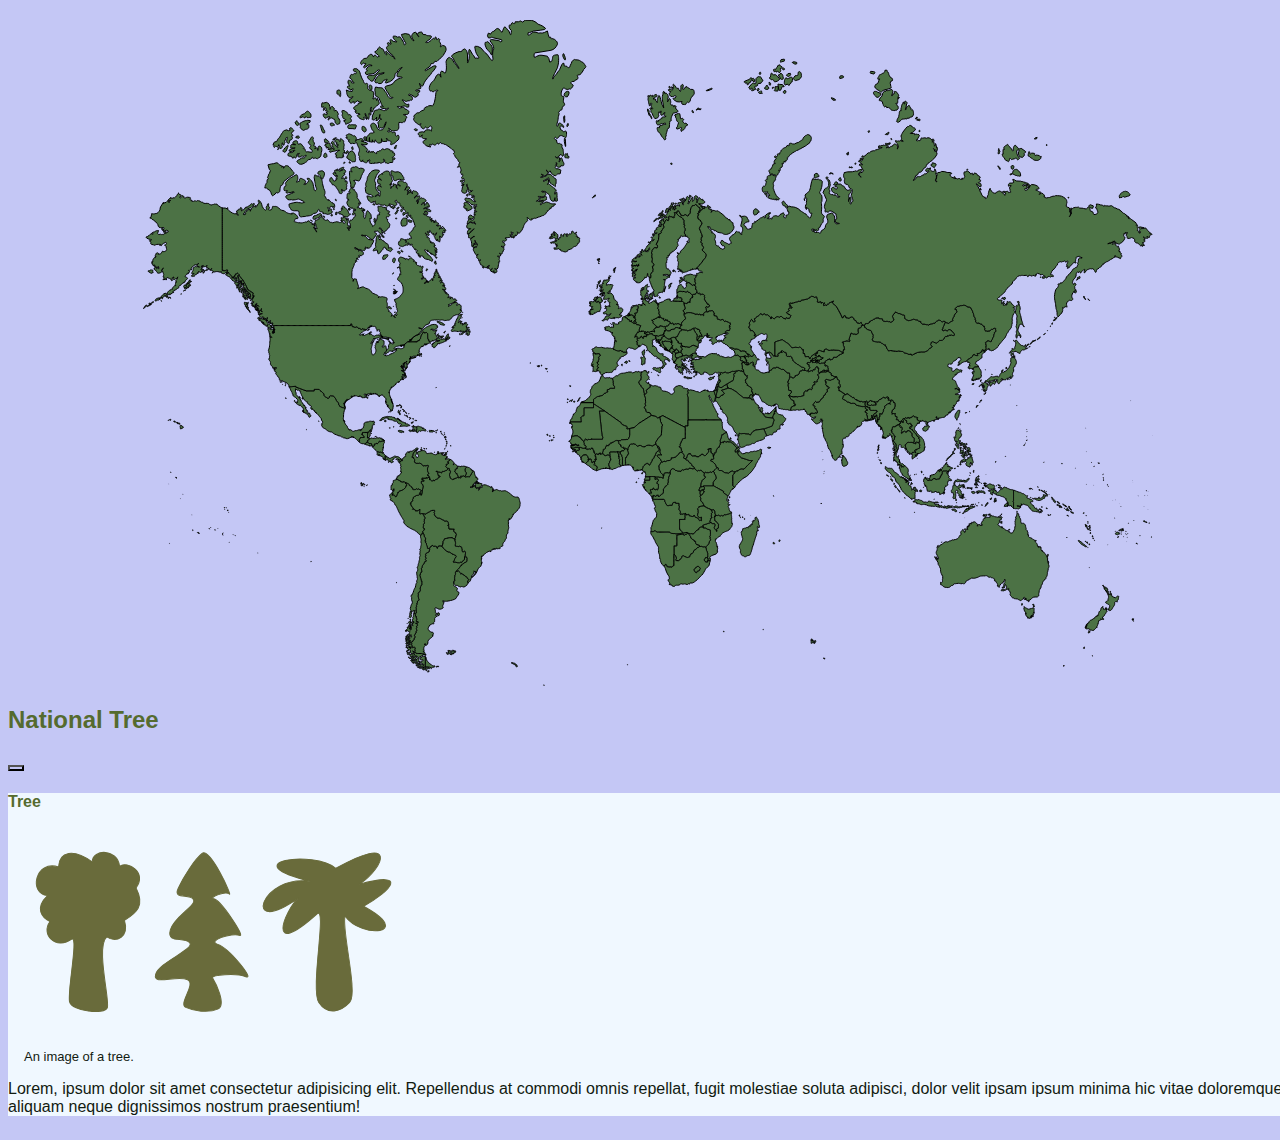
